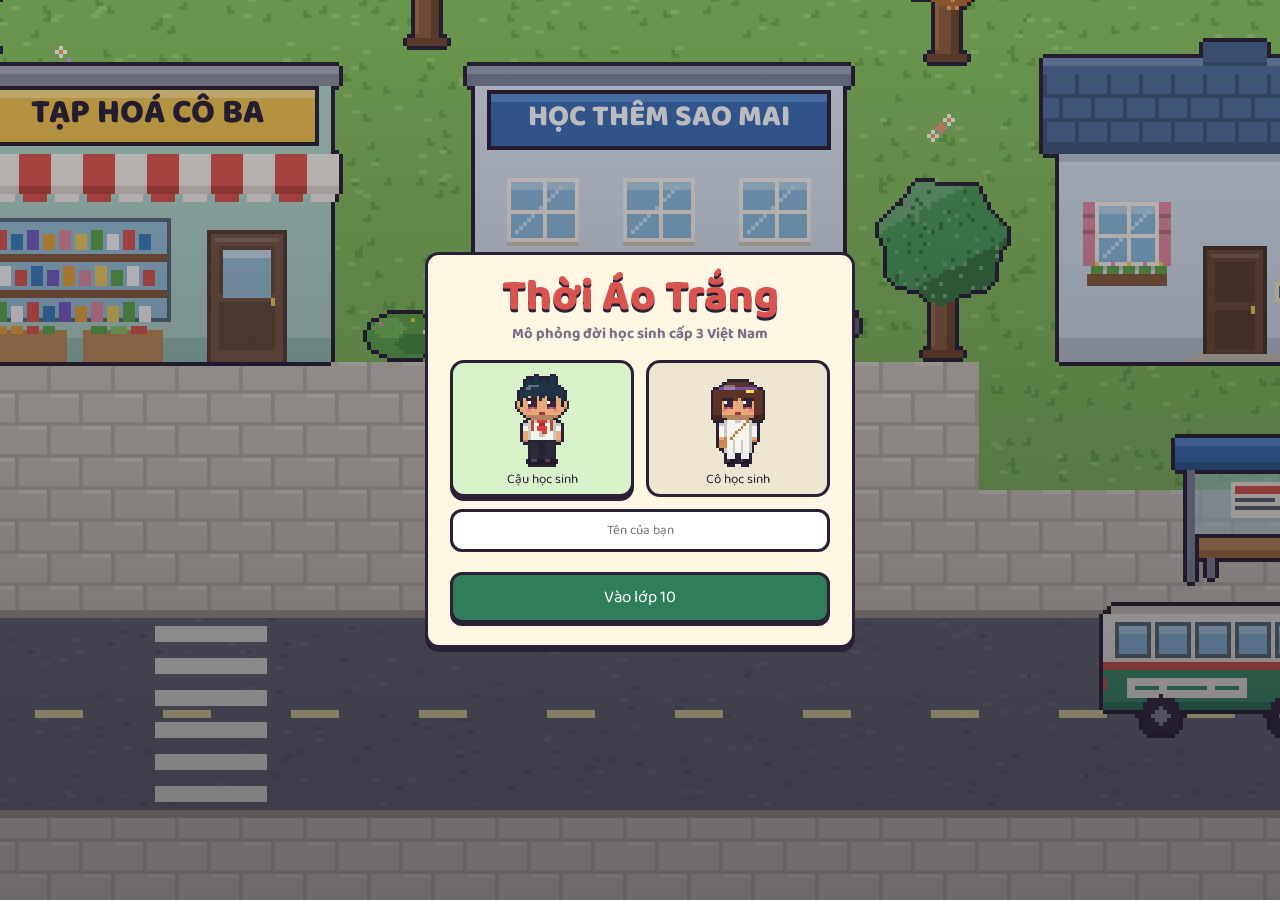
==== index.html @ e64ae2c6 "Vẽ lại toàn bộ nhân vật bằng code theo phong cách bản thảo (chibi) - Bỏ sprite cắt từ ảnh; nhân vật " ====
<!DOCTYPE html>
<html lang="vi">
<head>
<meta charset="utf-8">
<meta name="viewport" content="width=device-width, initial-scale=1, maximum-scale=1, user-scalable=no">
<title>Thời Áo Trắng — mô phỏng đời học sinh cấp 3</title>
<link rel="preconnect" href="https://fonts.googleapis.com">
<link href="https://fonts.googleapis.com/css2?family=Baloo+2:wght@500;600;700;800&display=swap" rel="stylesheet">
<style>
:root{--ink:#2a2136;--paper:#fff6e3;--paper2:#f3e6c8;--green:#2f7d5b;--orange:#f2a93b;--red:#d9534f;--blue:#3b6fb6;--dim:#7a7085}
*{box-sizing:border-box}
html,body{margin:0;height:100%;overflow:hidden;background:#1f1b2e;color:var(--ink);font-family:"Baloo 2","Nunito",system-ui,-apple-system,"Segoe UI",sans-serif;font-size:15px;line-height:1.3;-webkit-user-select:none;user-select:none;-webkit-tap-highlight-color:transparent}
#cv{position:fixed;inset:0;width:100%;height:100%;display:block;image-rendering:pixelated;image-rendering:crisp-edges;touch-action:none;cursor:default}
kbd{display:inline-block;min-width:1.5em;padding:0 .4em;margin:0 .15em;border:2px solid var(--ink);border-bottom-width:3px;border-radius:6px;background:#fff;font:700 .8em/1.45 inherit;text-align:center;font-family:inherit}
.card{background:var(--paper);border:3px solid var(--ink);border-radius:14px;box-shadow:0 4px 0 var(--ink)}
.dim{color:var(--dim)} small{font-weight:500;color:var(--dim)}

/* ---------- HUD ---------- */
#left,#menu,#hint{display:none}
#left{position:fixed;left:10px;top:10px;width:196px;flex-direction:column;gap:6px;pointer-events:none}
body.playing #left{display:flex}
#hud{padding:5px 9px 7px;border-radius:12px}
#hud .r1{display:flex;justify-content:space-between;align-items:baseline;gap:8px}
#h-date{font-weight:800;font-size:14px}
#h-time{font-weight:800;font-size:20px;line-height:1;font-variant-numeric:tabular-nums}
#h-year{font-size:11px;font-weight:600;color:var(--dim);line-height:1.1}
#h-phase{display:block;margin:4px 0 5px;padding:0 8px;border-radius:999px;background:var(--green);color:#fff;font-weight:700;font-size:12px;border:2px solid var(--ink);white-space:nowrap;overflow:hidden;text-overflow:ellipsis}
#h-phase.per{background:var(--blue)}
.bar{position:relative;height:16px;border:2px solid var(--ink);border-radius:999px;background:#e9dcc0;overflow:hidden}
.bar>div{height:100%;background:#5fb0e0;transition:width .3s}
.bar>div.low{background:var(--red)}
.bar>span{position:absolute;inset:0;text-align:center;font-size:11px;font-weight:800;line-height:12px}
.bar>label{position:absolute;left:8px;top:0;font-size:11px;font-weight:800;line-height:12px}
#hud .r2{display:flex;justify-content:space-between;margin-top:4px;font-weight:800;font-size:13px}
#hud .r2 small{display:block;font-size:10px;line-height:1}
#stambar{position:fixed;right:12px;bottom:12px;width:36px;height:178px;display:none;flex-direction:column;align-items:center;gap:3px;padding:4px 0 5px;pointer-events:auto;border-radius:10px;z-index:5}
body.playing #stambar{display:flex}
#stambar i{font-style:normal;font-weight:800;font-size:12px;color:#fff;background:var(--green);border:2px solid var(--ink);border-radius:6px;width:22px;text-align:center;line-height:15px}
#stambar .tube{flex:1;width:16px;border:2px solid var(--ink);border-radius:6px;background:#3a3046;display:flex;flex-direction:column-reverse;overflow:hidden}
#h-stam{width:100%;background:linear-gradient(90deg,#a6ec7d,#4fbf4a 60%,#3a9c3e);transition:height .3s}
#h-stam.mid{background:linear-gradient(90deg,#ffe68a,#f2c94c 60%,#d9a62e)}
#h-stam.low{background:linear-gradient(90deg,#ff9a8a,#e2574c 60%,#b8392f)}
#h-stamtx{font-size:10px;font-weight:800;line-height:1}
#todo{padding:4px 9px;font-size:12px;font-weight:600;border-radius:12px;pointer-events:auto;cursor:pointer;max-height:42vh;overflow-y:auto}
#todo .th{display:flex;align-items:center;gap:6px;font-size:12.5px}
#todo .th .n{background:var(--red);color:#fff;border-radius:999px;padding:0 6px;font-size:11px;line-height:16px}
#todo .th .ar{margin-left:auto}
#todo.open .th{margin-bottom:3px}
#todo:empty{display:none!important}
#todo div{display:flex;gap:7px;align-items:center;padding:1px 0}
#todo i{flex:none;width:12px;height:12px;border:2px solid var(--ink);border-radius:4px;background:#fff}
#todo .ok{color:var(--dim);text-decoration:line-through}
#todo .ok i{background:var(--green)}
#menu{position:fixed;right:12px;top:12px;display:none;gap:8px}
body.playing #menu{display:flex}
#menu button,.btn{font:700 14px/1.2 inherit;font-family:inherit;color:var(--ink);background:var(--paper);border:3px solid var(--ink);border-radius:12px;box-shadow:0 3px 0 var(--ink);padding:6px 12px;cursor:pointer;transition:transform .06s,box-shadow .06s}
#menu button:hover,.btn:hover:not(:disabled){background:#fff}
#menu button:active,.btn:active:not(:disabled){transform:translateY(3px);box-shadow:0 0 0 var(--ink)}
#menu button kbd{font-size:10px;margin-left:5px;border-width:1.5px;border-bottom-width:2px}
#hint{position:fixed;left:50%;bottom:72px;transform:translateX(-50%);padding:6px 14px;font-weight:700;font-size:15px;white-space:nowrap;max-width:94vw;overflow:hidden;text-overflow:ellipsis;display:none}
body.playing #hint.on{display:block}
#hint.far{background:#e9e2d2;color:var(--dim)}
#hint em{font-style:normal;font-size:12px;margin-right:8px;padding:0 7px;border:2px solid var(--dim);border-radius:999px}
#hint kbd{font-size:11px}
#hint span{margin-left:6px}
#toasts{position:fixed;left:50%;top:62px;transform:translateX(-50%);display:flex;flex-direction:column;align-items:center;gap:6px;pointer-events:none;z-index:60;width:min(92vw,560px)}
.toast{background:var(--paper);border:3px solid var(--ink);border-radius:999px;box-shadow:0 3px 0 var(--ink);padding:3px 16px;font-weight:700;font-size:14px;text-align:center;animation:pop .22s ease-out;transition:opacity .4s,transform .4s}
.toast.good{background:#d8f2c9}.toast.bad{background:#ffd6cf}.toast.info{background:#dbeafc}
.toast.out{opacity:0;transform:translateY(-8px)}
@keyframes pop{from{transform:translateY(-10px) scale(.9);opacity:0}to{transform:none;opacity:1}}
#banner{position:fixed;left:50%;bottom:118px;transform:translateX(-50%);padding:10px 18px 14px;min-width:260px;text-align:center;z-index:55;display:none}
#banner.on{display:block}
#b-label{font-weight:800;font-size:18px;margin-bottom:8px}
#banner .bar{height:12px}
#b-fill{background:var(--green);width:0}
#fade{position:fixed;inset:0;background:#15121f;opacity:0;pointer-events:none;z-index:50}

/* ---------- hộp thoại ---------- */
#modal-wrap{position:fixed;inset:0;display:none;align-items:center;justify-content:center;background:rgba(21,18,31,.5);z-index:70;padding:14px}
#modal-wrap.on{display:flex}
#modal{width:min(480px,100%);max-height:92vh;display:flex;flex-direction:column;animation:pop .16s ease-out}
#modal.wide{width:min(720px,100%)}
#m-head{display:flex;justify-content:space-between;align-items:center;gap:10px;padding:8px 10px 8px 16px;border-bottom:3px solid var(--ink);background:var(--paper2);border-radius:11px 11px 0 0}
#m-title{font-weight:800;font-size:18px}
#m-x{border:3px solid var(--ink);border-radius:9px;background:#fff;width:30px;height:30px;font:800 16px/1 inherit;cursor:pointer;color:var(--ink)}
#m-body{padding:12px 16px 16px;overflow:auto;-webkit-user-select:text;user-select:text}
#m-body p{margin:.3em 0 .6em}
#m-body h4{margin:.9em 0 .35em;font-size:14px;text-transform:uppercase;letter-spacing:.04em;color:var(--green)}
#m-body h4:first-child{margin-top:0}
.btns{display:flex;flex-wrap:wrap;gap:8px;margin-top:12px;justify-content:flex-end}
.btns.col{flex-direction:column;align-items:stretch}
.btns.col .btn{text-align:left}
.btns.grid{display:grid;grid-template-columns:repeat(3,1fr)}
.btn.primary{background:var(--green);color:#fff}.btn.primary:hover:not(:disabled){background:#3a916b}
.btn.ghost{background:#efe6d2}
.btn.danger{background:#ffd6cf}
.btn.sm{padding:3px 10px;font-size:13px;white-space:nowrap}
.btn:disabled{opacity:.5;cursor:default}
.btn kbd{font-size:10px;margin:0 8px 0 0;border-width:1.5px;border-bottom-width:2px;color:var(--ink)}
ul.res{list-style:none;margin:0;padding:0}
ul.res li{padding:5px 10px;margin:5px 0;border-radius:9px;background:#f4ead2;border-left:5px solid #c9b58a;font-weight:600}
ul.res li.good{background:#dff3d2;border-color:#5fae4a}
ul.res li.bad{background:#ffe0da;border-color:var(--red)}
ul.res li.warn{background:#ffefc7;border-color:var(--orange)}
ul.res li.dim{background:none;border:none;padding:0 10px;font-size:13px}
ul.res li.scoreline{display:flex;justify-content:space-between;align-items:center;background:#fff;border:3px solid var(--ink);border-left-width:3px;font-size:16px}
.score{font-size:30px;font-weight:800;color:var(--red);line-height:1}
.warnbox,.okbox{padding:5px 10px;border-radius:9px;font-weight:700;font-size:14px}
.warnbox{background:#ffefc7;border:2px solid var(--orange)}
.okbox{background:#dff3d2;border:2px solid #5fae4a}
.chip{display:inline-block;min-width:38px;padding:0 6px;border-radius:7px;color:#fff;font-weight:800;font-size:12px;text-align:center;border:2px solid var(--ink);margin-right:6px}
.chips{display:flex;flex-wrap:wrap;gap:6px}
.it{font:700 13px/1.2 inherit;font-family:inherit;color:var(--dim);background:#efe6d2;border:2px dashed #b9ab8f;border-radius:9px;padding:4px 9px}
button.it{cursor:pointer}
.it.on{color:var(--ink);background:#d8f2c9;border:2px solid var(--ink);box-shadow:0 2px 0 var(--ink)}
.pack{display:grid;grid-template-columns:minmax(150px,1fr) 2fr;gap:16px}
.bgrid{display:grid;grid-template-columns:1fr 1fr;gap:6px}
ol.ttl{margin:0;padding:0;list-style:none;counter-reset:p}
ol.ttl li{counter-increment:p;padding:2px 0;font-weight:600;font-size:14px;display:flex;align-items:center}
ol.ttl li::before{content:counter(p);width:18px;font-weight:800;color:var(--dim)}
ol.ttl li.pm{margin-top:7px;padding-top:7px;border-top:2px dashed #c9b58a}
.rows{display:flex;flex-direction:column;gap:6px}
.rowi{display:flex;justify-content:space-between;align-items:center;gap:10px;padding:5px 10px;background:#f4ead2;border-radius:9px}
.tlist{display:flex;flex-direction:column;gap:7px;margin-top:8px}
.trow{display:grid;grid-template-columns:1.2fr .8fr .8fr 1.6fr;align-items:center;gap:8px;text-align:left;font:600 14px/1.2 inherit;font-family:inherit;color:var(--ink);background:#fff;border:3px solid var(--ink);border-radius:11px;box-shadow:0 3px 0 var(--ink);padding:7px 12px;cursor:pointer}
.trow:hover:not(:disabled){background:#eaf6e2}
.trow:disabled{opacity:.5;cursor:default;box-shadow:none}
.trow b{font-size:15px}
table.tb,table.tt{width:100%;border-collapse:collapse;font-size:14px}
table.tb th,table.tb td{padding:3px 6px;border-bottom:2px solid #e3d5b4;text-align:center}
table.tb th{font-size:12px;color:var(--dim)}
table.tb td:first-child,table.tb th:first-child{text-align:left}
table.tt th{font-size:13px;padding:3px}
table.tt td{padding:2px 3px;text-align:center}
table.tt .chip{margin:0;min-width:46px}
table.tt .pn{text-align:left;font-weight:800;font-size:12px;white-space:nowrap}
table.tt .pn small{margin-left:5px}
table.tt .now{background:#dff3d2}
table.tt th.now{border-radius:8px 8px 0 0}
table.tt td.cur{outline:3px solid var(--orange);outline-offset:-3px;border-radius:8px}
table.tt tr.gap td{font-size:11px;color:var(--dim);padding:3px;border-top:2px dashed #c9b58a;border-bottom:2px dashed #c9b58a}
.tests{display:grid;grid-template-columns:repeat(auto-fill,minmax(250px,1fr));gap:5px}
.tests div{display:flex;align-items:center;gap:4px;padding:3px 8px;background:#f4ead2;border-radius:8px;font-size:13px}
.tests div.due{background:#ffe0da}
.tests span:last-child{margin-left:auto;color:var(--dim)}
.sum{display:flex;flex-wrap:wrap;gap:8px 18px;align-items:center;margin:9px 0;padding:6px 12px;background:#fff;border:3px solid var(--ink);border-radius:11px;font-weight:600}
.sum b{font-size:18px}
.tag{display:inline-block;padding:0 9px;border-radius:999px;background:var(--orange);border:2px solid var(--ink);font-size:14px!important}
.big{font-size:17px}
.sgrid{display:grid;grid-template-columns:repeat(auto-fill,minmax(150px,1fr));gap:8px}
.sgrid.two{grid-template-columns:1fr 1fr;margin-bottom:8px}
.st{padding:6px 10px;background:#f4ead2;border-radius:10px}
.st.big .lv{font-size:22px}
.sth{display:flex;justify-content:space-between;align-items:baseline}
.lv{font-weight:800;color:var(--green)}
.pb{height:8px;border-radius:99px;background:#dccfae;overflow:hidden;margin:3px 0 2px}
.pb div{height:100%;background:var(--green)}
.mg{display:flex;gap:16px;align-items:flex-start}
.mg canvas{flex:none;width:150px;height:284px;background:#fff;border:3px solid var(--ink);border-radius:10px;touch-action:none;cursor:pointer}
.mg-side{flex:1;min-width:0}
.stars{color:#e08a1e;letter-spacing:1px;font-size:1.1em}
.hearts{color:var(--red);letter-spacing:1px}.hearts i{font-style:normal;color:#d8caa8}
.tabs{display:flex;gap:6px;margin-bottom:10px}
.tab{font:700 14px/1.2 inherit;font-family:inherit;color:var(--ink);padding:4px 14px;border:3px solid var(--ink);border-radius:999px;background:#efe6d2;cursor:pointer}
.tab.on{background:var(--green);color:#fff}
input[type=range]{width:100%;accent-color:var(--green)}
textarea{width:100%;height:56px;margin-top:10px;border:3px solid var(--ink);border-radius:10px;padding:6px;font:12px/1.3 ui-monospace,monospace;resize:vertical;background:#fff}

.dot{display:none;min-width:18px;height:18px;margin-left:6px;padding:0 5px;border-radius:999px;background:var(--red);color:#fff;border:2px solid var(--ink);font:800 11px/14px inherit;font-family:inherit;font-style:normal;text-align:center;vertical-align:middle}
.dot.on{display:inline-block}
body.cut #left,body.cut #menu,body.cut #hint{opacity:0;pointer-events:none}

/* ---------- nút menu trên HUD + menu chung dạng tab icon ---------- */
#menu button{position:relative;padding:5px 7px;line-height:0}
#menu button img{width:30px;height:30px;image-rendering:pixelated}
#menu .dot{position:absolute;right:-6px;top:-6px;margin:0}
.mtabs{display:flex;gap:6px;margin:-2px 0 12px;padding-bottom:10px;border-bottom:3px solid #e3d5b4;flex-wrap:wrap}
.mtab{width:48px;height:48px;padding:0;border:3px solid var(--ink);border-radius:12px;background:#efe6d2;box-shadow:0 3px 0 var(--ink);cursor:pointer}
.mtab:hover{background:#fff}
.mtab.on{background:#d8f2c9;transform:translateY(2px);box-shadow:0 1px 0 var(--ink)}
.mtab img{width:36px;height:36px;image-rendering:pixelated;display:block;margin:3px auto}
.fgrid{display:grid;grid-template-columns:repeat(auto-fill,minmax(300px,1fr));gap:7px}
.frow{display:flex;align-items:center;gap:10px;padding:5px 10px;background:#f4ead2;border-radius:10px}
.frow img{flex:none;width:36px;height:38px;image-rendering:pixelated;background:#cfe6f2;border:2px solid var(--ink);border-radius:7px}
.frow div{flex:1;min-width:0}
.frow b{display:block;line-height:1.15}
.frow small{display:block;font-size:12px;white-space:nowrap;overflow:hidden;text-overflow:ellipsis}
table.keys td{text-align:left!important;padding:5px 8px}
table.keys td:first-child{width:46%;white-space:nowrap}
.cd.pick{cursor:pointer}.cd.pick:hover{background:#d8f2c9;border-color:var(--green)}
#banner{cursor:pointer}

/* ---------- thanh đồ (góc dưới, kiểu Stardew) ---------- */
#hotbar{position:fixed;left:0;right:0;bottom:10px;margin:0 auto;width:fit-content;display:none;gap:4px;padding:5px 6px;background:#c58c56;border:3px solid var(--ink);border-radius:12px;box-shadow:0 4px 0 var(--ink),inset 0 2px 0 #dba56e;z-index:30;max-width:96vw;flex-wrap:wrap;justify-content:center}
body.playing #hotbar{display:flex}
#hotbar:empty{display:none!important}
body.cut #hotbar{opacity:0;pointer-events:none}
.slot{position:relative;flex:none;width:42px;height:42px;padding:0;background:#f3e6c8;border:2px solid var(--ink);border-radius:7px;box-shadow:inset 0 -3px 0 #e0cfa6;cursor:pointer;font-family:inherit;color:var(--ink)}
.slot:hover{background:#fff6e3}
.slot img{display:block;width:36px;height:36px;margin:1px auto 0;image-rendering:pixelated}
.slot b{position:absolute;right:2px;bottom:0;font-size:12px;font-weight:800;line-height:1;text-shadow:-1px 0 #fff,1px 0 #fff,0 -1px #fff,0 1px #fff}
.slot i{position:absolute;left:0;right:0;bottom:0;font:800 9px/1 inherit;font-family:inherit;font-style:normal;text-align:center;text-shadow:-1px 0 #fff,1px 0 #fff,0 -1px #fff,0 1px #fff}
.slot.txt{width:auto;padding:0 10px;font-weight:800;font-size:13px;background:#d8f2c9}
.slot.txt kbd{font-size:10px}

/* ---------- hội thoại với nhân vật: nằm dưới màn hình, có chân dung ---------- */
#m-av{display:none}
#modal-wrap.talk{align-items:flex-end;background:rgba(21,18,31,.2);padding-bottom:12px}
#modal-wrap.talk #modal{width:min(860px,100%);max-height:62vh;display:grid;grid-template-columns:auto 1fr;grid-template-rows:auto 1fr}
#modal-wrap.talk #m-av{display:flex;grid-row:1/3;align-items:flex-start;justify-content:center;padding:12px;border-right:3px solid var(--ink);background:var(--paper2);border-radius:11px 0 0 11px}
#m-face{display:block;width:108px;height:114px;image-rendering:pixelated;background:#cfe6f2;border:3px solid var(--ink);border-radius:10px}
#modal-wrap.talk #m-head{border-radius:0 11px 0 0}
#modal-wrap.talk #m-body{min-height:0}

/* ---------- lịch ---------- */
.calhead{display:flex;align-items:center;gap:8px;margin-bottom:8px}
.calhead b{font-size:17px;min-width:170px;text-align:center}
.calhead span{margin-left:auto;font-weight:600}
.cal{display:grid;grid-template-columns:repeat(7,1fr);gap:4px}
.cd{min-height:90px;padding:4px 5px;background:#fff;border:2px solid #d8caa8;border-radius:8px;display:flex;flex-direction:column;gap:3px;overflow:visible;position:relative}
.cd.sel{border-color:var(--blue);box-shadow:0 0 0 2px var(--blue)}
.cd.h{min-height:0;background:var(--paper2);border-color:var(--ink);font-weight:800;font-size:12px;text-align:center;display:block}
.cd.x{background:none;border-color:transparent}
.cd.we{background:#f3ead4}
.cd.h.we{color:var(--red)}
.cd.past{opacity:.55}
.cd.today{border-color:var(--red);box-shadow:0 0 0 2px var(--red);opacity:1}
.cd>b{font-size:15px;line-height:1}
.ev{display:block;padding:0 4px;border-radius:5px;font-size:10.5px;font-weight:700;line-height:1.35;white-space:nowrap;overflow:hidden;text-overflow:ellipsis;color:#fff;background:var(--dim)}
.ev.ts{background:var(--c)}.ev.ts.done{opacity:.45;text-decoration:line-through}
.ev.bd{background:#e06a9a}.ev.hol{background:var(--red)}.ev.fes{background:var(--orange);color:var(--ink)}.ev.mt{background:var(--green)}.ev.sem{background:var(--blue)}
.callegend{display:flex;flex-wrap:wrap;gap:6px;margin:8px 0 2px}
.callegend .ev{display:inline-block}
.cd .evs{display:flex;flex-wrap:wrap;gap:2px}
.evi{display:inline-flex;align-items:center;justify-content:center;width:28px;height:28px;border-radius:6px;border:2px solid var(--dim);background:#fff;cursor:help;flex:none;position:relative;outline:none}
.evi img{width:22px;height:22px;image-rendering:pixelated}
.evi.av{border-radius:50%;overflow:visible}.evi.av img{width:24px;height:24px;border-radius:50%}
/* tooltip: tên sự kiện hiện ngay khi di chuột / chạm (focus) */
.evi::after{content:attr(data-t);position:absolute;bottom:calc(100% + 5px);left:50%;transform:translateX(-50%);background:var(--ink);color:#fff6e3;font:700 12px/1.3 inherit;font-family:inherit;padding:4px 8px;border-radius:6px;white-space:nowrap;z-index:20;pointer-events:none;opacity:0;transition:opacity .08s}
.evi:hover::after,.evi:focus::after{opacity:1}
.cal>.cd:nth-child(7n+1) .evi::after{left:0;transform:none}.cal>.cd:nth-child(7n) .evi::after{left:auto;right:0;transform:none}
#modal:has(.cal){width:min(1060px,100%)}
.calday{margin:10px 0 4px;padding:8px 12px;background:#fff;border:2px solid var(--blue);border-radius:10px}
.calday ul{list-style:none;margin:6px 0 0;padding:0;display:flex;flex-direction:column;gap:5px}
.calday li{display:flex;align-items:center;gap:8px;font-weight:700}
.evi.ts{border-color:var(--c);background:var(--c)}.evi.ts.done{opacity:.45}
.evi.bd{border-color:#e06a9a;background:#fde3ee}.evi.hol{border-color:var(--red);background:#fde3e0}.evi.fes{border-color:var(--orange);background:#fff1d6}.evi.mt{border-color:var(--green);background:#e3f4da}.evi.sem{border-color:var(--blue);background:#e2eefa}
.callegend span{display:inline-flex;align-items:center;gap:4px;font-size:12px;font-weight:700}

/* ---------- điện thoại ---------- */
.crow{display:grid;grid-template-columns:auto auto 1fr;align-items:center;gap:2px 10px;text-align:left;font:600 14px/1.25 inherit;font-family:inherit;color:var(--ink);background:#fff;border:3px solid var(--ink);border-radius:11px;box-shadow:0 3px 0 var(--ink);padding:6px 12px;cursor:pointer}
.crow:hover{background:#eaf6e2}
.crow b{font-size:15px}
.crow .dot{justify-self:start;margin:0}
.crow small{grid-column:1/-1;white-space:nowrap;overflow:hidden;text-overflow:ellipsis}
.chead{display:flex;align-items:center;gap:10px;margin-bottom:8px}
.chead b{font-size:16px}
.chat{display:flex;flex-direction:column;gap:5px;padding:8px;background:#e9dcc0;border:3px solid var(--ink);border-radius:11px;min-height:120px}
.msg{display:flex}
.msg span{max-width:82%;padding:4px 10px;border-radius:12px 12px 12px 3px;background:#fff;border:2px solid var(--ink);font-weight:600;font-size:14px}
.msg.me{justify-content:flex-end}
.msg.me span{background:#d8f2c9;border-radius:12px 12px 3px 12px}
.crow.grp{grid-template-columns:auto 1fr auto auto;background:#fff6e3}
.crow.grp:hover{background:#ffeccc}
.crow.grp .gfaces{grid-row:span 2;display:flex}
.crow.grp .gfaces img{width:26px;height:26px;image-rendering:pixelated;border:2px solid var(--ink);border-radius:50%;background:#bfe3f2;margin-left:-8px}
.crow.grp .gfaces img:first-child{margin-left:0}
.crow.grp small{grid-column:2/-1}
.gtag{font-style:normal;font-size:12px;background:#ffd23a;border:2px solid var(--ink);border-radius:8px;padding:0 6px}
.gchat{max-height:52vh;overflow-y:auto}
.gmsg{display:flex;gap:6px;align-items:flex-start}
.gmsg img{width:28px;height:28px;flex:none;image-rendering:pixelated;border:2px solid var(--ink);border-radius:50%;background:#bfe3f2}
.gmsg>div{max-width:84%;padding:3px 10px 5px;border-radius:12px 12px 12px 3px;background:#fff;border:2px solid var(--ink);font-weight:600;font-size:14px}
.gmsg>div>b{display:block;font-size:12px;color:#8a5a3a}
.greq{margin-top:5px;padding:5px 7px;background:#fff6e3;border:2px dashed #c9962a;border-radius:8px;display:flex;flex-direction:column;gap:4px;align-items:flex-start}
.greq small{font-weight:600;color:#5f656f}
.gst{font-style:normal;font-size:12px;color:#5f656f}
.gst.mine{color:#3f8f3a}.gst.done{color:#3f8f3a}

/* ---------- thẻ cầu thủ ---------- */
.pcards{display:flex;flex-wrap:wrap;gap:8px;justify-content:center;margin:6px 0 10px}
.pcard{position:relative;width:104px;padding:5px 5px 6px;text-align:center;background:linear-gradient(#fff,#fff6e3);border:3px solid var(--ink);border-radius:10px;box-shadow:0 3px 0 var(--ink),inset 0 0 0 3px var(--rc)}
.pcard img{display:block;width:54px;height:72px;margin:2px auto 0;image-rendering:pixelated}
.pcard .pc-n{font-weight:800;font-size:11.5px;line-height:1.15;min-height:27px;display:flex;align-items:center;justify-content:center}
.pcard .pc-r{font-size:11px;font-weight:700;color:var(--rc);filter:brightness(.8)}
.pcard .pc-s{display:grid;grid-template-columns:repeat(3,1fr);gap:2px;margin-top:3px;font-size:10px;font-weight:600}
.pcard .pc-s span{flex:1;background:#efe6d2;border-radius:5px}
.pcard .pc-s b{font-size:12px}
.pcard .pc-t{position:absolute;top:-7px;right:-7px;padding:0 6px;border-radius:999px;background:var(--orange);border:2px solid var(--ink);font:800 10.5px/15px inherit;font-family:inherit;font-style:normal}
.pcard .pc-q{height:74px;font-size:48px;font-weight:800;line-height:74px;color:var(--rc)}
.pcard.back{background:repeating-linear-gradient(45deg,#f3e6c8,#f3e6c8 6px,#fff6e3 6px,#fff6e3 12px)}
.pcard.none{background:#e9e2d2;box-shadow:inset 0 0 0 3px #d5cab0;border-color:#b9ab8f;color:var(--dim)}
.pcard.none .pc-q,.pcard.none .pc-r{color:#b9ab8f;filter:none}

/* ---------- màn hình mở đầu ---------- */
#title{position:fixed;inset:0;display:flex;align-items:center;justify-content:center;background:linear-gradient(rgba(21,18,31,.25),rgba(21,18,31,.55));z-index:40;padding:14px}
#title.off{display:none}
#title .box{width:min(430px,100%);padding:20px 22px 22px;text-align:center}
#title h1{margin:0;font-size:44px;line-height:1;font-weight:800;color:var(--red);-webkit-text-stroke:0;text-shadow:0 3px 0 var(--ink)}
#title .sub{margin:6px 0 16px;font-weight:700;color:var(--dim)}
#title .gs{display:flex;gap:12px;justify-content:center;margin-bottom:12px}
#title .g{flex:1;padding:8px 6px 4px;border:3px solid var(--ink);border-radius:14px;background:#efe6d2;cursor:pointer;font:700 15px/1.2 inherit;font-family:inherit;color:var(--ink)}
#title .g.on{background:#d8f2c9;box-shadow:0 4px 0 var(--ink)}
#title .g canvas{display:block;margin:0 auto 2px;width:78px;height:96px;image-rendering:pixelated}
#t-name{width:100%;padding:8px 12px;border:3px solid var(--ink);border-radius:12px;font:700 16px/1.2 inherit;font-family:inherit;text-align:center;background:#fff;color:var(--ink);margin-bottom:12px}
#title .btn{width:100%;font-size:17px;padding:9px;margin-top:8px}

@media (max-width:720px){
  .slot{width:34px;height:34px}.slot img{width:28px;height:28px}#hint{bottom:60px}
  #m-face{width:72px;height:76px}#modal-wrap.talk #m-av{padding:8px}
  .cd{min-height:58px}.ev{font-size:9px}.evi{width:22px;height:22px}.evi img{width:17px;height:17px}
  html,body{font-size:13px}
  #left{width:190px;left:8px;top:8px;gap:6px}#hud{padding:6px 9px 8px}#h-time{font-size:19px}#h-date{font-size:13px}
  #todo{font-size:11px}
  #menu{right:8px;top:8px;gap:5px;flex-wrap:wrap;justify-content:flex-end;max-width:46vw}#menu button{padding:4px 8px;font-size:12px}#menu kbd{display:none}
  .pack{grid-template-columns:1fr}.btns.grid{grid-template-columns:repeat(2,1fr)}
  #title h1{font-size:34px}
}
@media (max-height:480px){#left{width:196px;left:8px;top:8px}#hud{padding:5px 9px 7px}#h-time{font-size:19px}#h-date{font-size:13px}#h-phase{font-size:11px;margin:3px 0 5px}#menu{right:8px;top:8px;gap:5px}#menu button{padding:4px 8px;font-size:12px}#menu kbd{display:none}#todo{display:none!important}#title .g canvas{width:54px;height:72px}#title .box{padding:12px 18px}#title h1{font-size:30px}}

/* ---------- mini-game (khung chung) ---------- */
.gm{display:flex;gap:16px;align-items:flex-start}
.gm canvas{flex:none;background:#fff;border:3px solid var(--ink);border-radius:10px;touch-action:none;cursor:pointer;image-rendering:auto}
.gm-side{flex:1;min-width:0}
.gm-side kbd{margin:0 1px}
@media (max-width:720px){.gm{flex-direction:column;align-items:center}.gm canvas{max-width:100%;height:auto!important}}
/* ---------- cửa hàng dạng icon ---------- */
.tiles{display:grid;grid-template-columns:repeat(auto-fill,minmax(72px,1fr));gap:8px;margin:8px 0}
.tile{display:flex;flex-direction:column;align-items:center;gap:3px;padding:8px 4px 6px;background:#f4ead2;border:3px solid transparent;border-radius:12px;cursor:pointer;font:inherit;color:var(--ink)}
.tile img{width:44px;height:44px;image-rendering:pixelated}
.tile small{font-size:11px;font-weight:800;white-space:nowrap}
.tile:hover{background:#ffe9b8}
.tile.on{border-color:var(--ink);background:#ffe066}
.tile.own{opacity:.55}
.tinfo{display:flex;align-items:center;gap:10px;min-height:54px;padding:8px 10px;background:#fff6e3;border:2px dashed #c9b58a;border-radius:10px}
.tinfo img{width:36px;height:36px;image-rendering:pixelated;flex:none}
.tinfo span{flex:1;min-width:0;display:flex;flex-direction:column}
.tinfo small{color:#6b6170;font-size:12px}
#hint.btnlike{cursor:pointer}
.tinfo span.gains{display:flex;flex-direction:row;flex-wrap:wrap;gap:4px;margin-top:4px;flex:none}
.gains i{font-style:normal;font-size:12px;font-weight:800;padding:1px 8px;border-radius:999px;background:#e9e2d2;color:#5b5163}
.gains i.up{background:#d8f2c9;color:#2f7d5b}
/* ---------- tivi ---------- */
.tv{background:#2a2136;border-radius:16px;padding:10px;box-shadow:inset 0 0 0 3px #4a3f6b}
.tv-scr{background:linear-gradient(#24406b,#16243f);border-radius:8px;color:#fff6e3;overflow:hidden}
.tv-scr.luck{background:linear-gradient(#5a2d6b,#22163d)}
.tv-top{display:flex;justify-content:space-between;align-items:center;gap:8px;padding:5px 12px;background:#d9534f;font-size:13px;letter-spacing:.5px}
.tv-scr.luck .tv-top{background:#f2a93b;color:#2a2136}
.tv-top span{font-size:12px;font-weight:700;opacity:.9}
.tv-body{display:flex;gap:12px;padding:10px 12px;align-items:flex-start}
.tv-body img{width:60px;height:60px;image-rendering:pixelated;background:#fff6e3;border-radius:8px;flex:none}
.tv-body p{margin:0 0 7px;font-size:14px;line-height:1.4}
.tv-body .tag{font-style:normal;display:inline-block;font-size:10px;font-weight:800;padding:0 6px;margin-right:6px;border-radius:4px;background:#ffe066;color:#2a2136;vertical-align:1px}
.lk-stars{font-size:28px;color:#ffe066;letter-spacing:3px;line-height:1}
.lk-stars i{font-style:normal;color:#6a5a86}
.lk-name{font-size:15px}
.tv-dim{opacity:.75;font-size:13px!important}
.tv-tick{background:#15121f;color:#ffe066;font-size:12px;padding:4px 10px}
@media (max-width:720px){.tv-body img{width:44px;height:44px}}
/* ---------- bản đồ thành phố ---------- */
.cmap img{display:block;width:100%;height:auto;border:3px solid var(--ink);border-radius:10px;background:#7fb36a}
.cmap-info{margin-top:8px}
.cmap-info p{margin:0 0 5px}
/* ---------- xin xăm ---------- */
.que-poem{font-style:italic;background:#fff3c8;border-left:4px solid #e8b83a;padding:6px 10px;border-radius:6px}
/* ---------- lưu bút ---------- */
.memo-grid{display:grid;grid-template-columns:repeat(auto-fill,minmax(150px,1fr));gap:8px}
.memo-item{display:flex;flex-direction:column;align-items:center;text-align:center;gap:3px;padding:10px 8px;background:#fff6e3;border:3px solid #e8b83a;border-radius:12px}
.memo-item img,.memo-row img{width:40px;height:40px;image-rendering:pixelated}
.memo-item small{font-size:12px;color:#6b6170}
.memo-item.pic{grid-column:span 2}.memo-item img.photo{width:100%;max-width:288px;height:auto;aspect-ratio:8/5;image-rendering:auto;border:4px solid #fffdf6;outline:2px solid #c9b58a;box-shadow:0 3px 6px rgba(0,0,0,.18);transform:rotate(-1.5deg);margin:4px 0 6px}
.memo-item.badge{border-color:#7a5fc9;background:#f6f1ff}.memo-item.badge img{width:48px;height:48px}
.memo-item.lock,.memo-row.lock,.memo-note.lock{border-color:#d9d0bd;background:#efe9dc}
.memo-item.lock img,.memo-row.lock img{filter:grayscale(1) brightness(.45);opacity:.6}
.memo-row{display:flex;align-items:center;gap:10px;padding:6px 10px;background:#fff6e3;border:2px solid #e8b83a;border-radius:10px}
.memo-row span{flex:1;display:flex;flex-direction:column}.memo-row small{color:#6b6170}
.memo-row i{font-style:normal;font-size:11px;color:#8a7f6a;text-align:right}
.memo-note{display:flex;gap:10px;padding:8px 10px;background:#fffdf6;border:2px dashed #c9b58a;border-radius:10px}
.memo-note img{width:44px;height:44px;image-rendering:pixelated;flex:none;border-radius:8px;background:#f4ead2}
.memo-note p{margin:3px 0 0;font-family:"Comic Sans MS","Baloo 2",cursive;font-size:14px}
.bc-board{margin:6px 0 8px;padding-left:22px}.bc-board li{padding:2px 0}.bc-board li.me{color:#2f7d5b;font-weight:800}
.slot.held{background:#ffe066;outline:3px solid #e2574c;transform:translateY(-4px)}
/* ---------- đấu thẻ chiến thuật ---------- */
.cts{display:grid;grid-template-columns:repeat(auto-fill,minmax(92px,1fr));gap:6px;margin:6px 0}
.cts.sm{grid-template-columns:repeat(5,minmax(70px,1fr))}
.ct{position:relative;display:flex;flex-direction:column;align-items:center;padding:14px 3px 4px;background:linear-gradient(#fff,#fff6e3);border:3px solid var(--rc);border-radius:9px;font:inherit;color:var(--ink);cursor:default;text-align:center}
button.ct{cursor:pointer}button.ct:hover{background:#fffbe8}
.ct.on{outline:3px solid var(--ink);background:#ffe066;transform:translateY(-2px)}
.ct.dim{opacity:.45}
.ct img{width:30px;height:40px;image-rendering:pixelated}
.ct b{font-size:12px;line-height:1.1}.ct small{font-size:10px;color:#6b6170;line-height:1.1;min-height:11px}
.ct-pos{position:absolute;left:3px;top:2px;font-style:normal;font-size:10px;font-weight:800;padding:0 4px;border-radius:4px;color:#fff;background:#5f656f}
.ct-pos.p-tm{background:#2a2136}.ct-pos.p-hv{background:#3b82c4}.ct-pos.p-tv{background:#2e9e86}.ct-pos.p-td{background:#d9534f}
.ct-sal{position:absolute;right:3px;top:2px;font-style:normal;font-size:10px;font-weight:800}
.ct-s{display:grid;grid-template-columns:repeat(3,auto);gap:1px 4px;justify-content:center;font-size:10px;margin-top:2px}.ct-s span{padding:0 2px;border-radius:3px;white-space:nowrap}.ct-s .hl{background:#ffe066}.ct-s i{font-style:normal;color:#2f7d5b}
.ct-tags{display:flex;gap:4px;align-items:center;margin-top:3px;min-height:14px}
.bdg,.ct .bdg{width:12px;height:14px;image-rendering:pixelated;display:inline-block;vertical-align:middle;margin:0}.bdg.flag,.ct .bdg.flag{width:16px;height:11px}
.bdg.in{width:10px;height:12px;margin:-2px 0 0}.bdg.in.flag{width:14px;height:10px}
.pcard .pc-b{position:absolute;top:5px;left:5px;display:flex;flex-direction:column;gap:3px;align-items:center}
.pcard .pc-b .bdg{width:18px;height:21px;margin:0}.pcard .pc-b .bdg.flag{width:19px;height:13px}
.cm-head{display:flex;align-items:center;gap:8px;padding:6px 8px;background:#2a2136;color:#fff6e3;border-radius:10px;margin-bottom:8px}
.cm-head img{width:34px;height:34px;image-rendering:pixelated;background:#fff6e3;border-radius:6px}
.cm-head b{font-size:16px}.cm-head span{flex:1;text-align:center;font-size:12px;opacity:.85}
.cm-big{font-size:16px;text-align:center;margin:6px 0}
.cm-tot{font-size:18px;color:#d9534f}
.cm-row{margin:6px 0;padding:6px;background:#f4ead2;border-radius:8px}.cm-row small{color:#6b6170}
.rps .btn{font-size:15px;min-width:86px}.emo{font-size:26px;display:inline-block;margin-right:4px;vertical-align:middle}
b.bad{color:#d9534f}

/* chọn người bằng avatar + tên */
.btns.avas{display:flex;flex-wrap:wrap;justify-content:center;gap:8px}
.btns.avas .btn{display:flex;flex-direction:column;align-items:center;gap:3px;width:96px;padding:8px 6px 6px}
.btns.avas .btn img{width:52px;height:55px;image-rendering:pixelated;background:#cfe6f2;border:2px solid var(--ink);border-radius:8px}
.btns.avas .btn b{font-size:14px;line-height:1.1}
.btns.avas .btn:last-child{flex-basis:100%;width:auto;flex-direction:row;justify-content:center;background:transparent;box-shadow:none;border-style:dashed}

.tt-lantern{text-align:center}.tt-lantern img{width:72px;height:72px;image-rendering:pixelated}

.btns.stats6{display:grid;grid-template-columns:repeat(3,1fr);gap:6px}.btn.used{text-decoration:line-through;opacity:.45}
#h-money small.wage{font-size:10px;color:#2f7d5b;font-weight:700}

/* việc thầy cô nhờ: bảng thông báo + danh sách nhiệm vụ */
.tasks{display:flex;flex-direction:column;gap:8px;margin:6px 0}
.task{display:flex;gap:10px;align-items:flex-start;padding:8px 10px;background:#fffdf6;border:2px solid #c9b58a;border-radius:10px}
.task.active{border-color:#e8b83a;background:#fff8e0}.task.late{border-color:#d9534f;background:#fdeeee}
.task img{width:44px;height:46px;image-rendering:pixelated;flex:none;background:#cfe6f2;border:2px solid var(--ink);border-radius:8px}
.task .tbody{flex:1;min-width:0}.task .tbody>b{display:block;font-size:15px}.task .tbody>small{display:block;color:#6b6170;margin:2px 0 4px}
.task dl{display:grid;grid-template-columns:auto 1fr;gap:1px 8px;margin:0;font-size:12.5px}.task dt{font-weight:800;color:#8a7f6a}.task dd{margin:0}
.task dd .ok{color:#2f7d5b}.task dd .cur{font-weight:800;color:#c9862f}.task dd.bad{color:#d9534f;font-weight:700}
.task .btn{flex:none;align-self:center}

/* icon chỉ số thẻ cầu thủ */
.sic,.ct .sic,.pcard .sic,.cm-head .sic{display:inline-block;width:11px;height:11px;image-rendering:pixelated;vertical-align:-1px;margin:0 2px 0 0;border:0;background:none}
.sic.big,.ct .sic.big,.cm-head .sic.big{width:18px;height:18px;vertical-align:-4px}
.ct-s span{display:inline-flex;align-items:center}.pcard .pc-s span{display:inline-flex;align-items:center;justify-content:center;gap:1px}
.stat-legend{display:grid;grid-template-columns:repeat(3,1fr);gap:6px 10px;margin:6px 0 8px;font-weight:700}.stat-legend span{display:flex;align-items:center;gap:4px}
.btns.stats6 .btn{display:flex;align-items:center;justify-content:center;gap:6px}
.chip.off{background:#d9d0bd;color:#6b6170}

/* ---------- bảng tính tiền sau khi ngủ ---------- */
.bill{width:100%;border-collapse:collapse;font-size:14px;margin-top:4px}
.bill td,.bill th{padding:3px 8px;text-align:left}
.bill td:last-child{text-align:right;font-weight:700;white-space:nowrap}
.bill tr.in td:last-child{color:#3f8f3a}
.bill tr.tot td{border-top:2px dashed #c9b98f;font-weight:700}
.bill tr.net td{font-size:15px;color:#3f8f3a}
.bill tr.bal td{border-top:2px solid var(--ink);color:#5f656f;font-size:13px}

/* ---------- Hội khoẻ Phù Đổng: bảng tỉ số khi đang thi + bảng xếp hạng ---------- */
#arena{position:fixed;left:0;right:0;margin:0 auto;top:calc(8.5vh + 8px);z-index:30;display:none;flex-direction:column;align-items:center;gap:8px;pointer-events:none;width:min(440px,92vw)}
#arena.on{display:flex}
#arena .ah{background:rgba(255,246,227,.94);border:3px solid var(--ink);border-radius:12px;box-shadow:0 3px 0 var(--ink);padding:4px 12px;text-align:center;font-weight:700;color:var(--ink);width:100%}
#arena .ah:empty{display:none}
#arena .ah>b:first-child{display:block;font-size:13px;color:#8a5a3a}
#arena .ah .sc{font-size:20px;font-weight:800;line-height:1.2}
#arena .ah .sc i{font-style:normal;color:#c8312b;margin:0 6px}
#arena .ah small{display:block;font-size:12px;color:#5f656f}
#arena .bar{height:8px;border:2px solid var(--ink);border-radius:6px;background:#e9dcc0;margin:4px 0;overflow:hidden}
#arena .bar span{display:block;height:100%;background:linear-gradient(90deg,#ffd23a,#e2574c)}
#arena .ab{pointer-events:auto;position:fixed;right:60px;bottom:96px;width:92px;height:92px;border-radius:50%;border:4px solid var(--ink);background:#e2574c;color:#fff6e3;font:800 18px/1 inherit;font-family:inherit;box-shadow:0 5px 0 var(--ink);cursor:pointer;touch-action:manipulation}
#arena .ab:active{transform:translateY(3px);box-shadow:0 2px 0 var(--ink)}
.hktab{width:100%;border-collapse:collapse;font-size:14px;margin:4px 0 8px}
.hktab th,.hktab td{padding:4px 8px;text-align:center;border-bottom:2px solid #e9dcc0}
.hktab th{background:#f1e4c6;font-size:13px}
.hktab tr.me td{background:#eaf6e2;font-weight:800}
.hktab .md{display:inline-block;width:10px;height:10px;border-radius:50%;border:2px solid var(--ink);margin-right:4px;vertical-align:-1px}
.hktab .md.g{background:#ffd23a}.hktab .md.s{background:#d6dbe3}.hktab .md.b{background:#c8834a}

</style>
</head>
<body>
<canvas id="cv"></canvas>

<div id="left">
<div id="hud" class="card">
  <div class="r1"><div><div id="h-date"></div><div id="h-year"></div></div><div id="h-time">05:00</div></div>
  <div id="h-phase"></div>
  <div class="r2"><span><small>Tiền tiêu vặt</small><span id="h-money"></span></span><span style="text-align:right"><small>Hạnh kiểm</small><span id="h-conduct"></span></span></div>
</div>
<div id="todo" class="card"></div>
</div>
<!-- thanh thể lực dọc ở góc phải dưới (kiểu Stardew Valley) -->
<div id="stambar" class="card" title="Thể lực"><i>E</i><div class="tube"><div id="h-stam"></div></div><span id="h-stamtx"></span></div>
<div id="menu">
  <button data-m="quest" title="Nhiệm vụ (J)"><img id="ic-quest" alt="Nhiệm vụ"><i id="q-dot" class="dot"></i></button>
  <button data-m="map" title="Bản đồ (N)"><img id="ic-map" alt="Bản đồ"></button>
  <button data-m="menu" title="Menu (Esc / M)"><img id="ic-menu" alt="Menu"></button>
  <button data-m="phone" title="Điện thoại (P)"><img id="ic-phone" alt="Điện thoại"><i id="ph-dot" class="dot"></i></button>
</div>
<div id="hotbar"></div>
<div id="hint" class="card"></div>
<div id="toasts"></div>
<div id="fade"></div>
<div id="banner" class="card"><div id="b-label"></div><div class="bar"><div id="b-fill"></div></div></div>

<div id="modal-wrap"><div id="modal" class="card">
  <div id="m-av"><img id="m-face" alt=""></div>
  <div id="m-head"><div id="m-title"></div><button id="m-x" aria-label="Đóng">✕</button></div>
  <div id="m-body"></div>
</div></div>

<div id="title"><div class="box card">
  <h1>Thời Áo Trắng</h1>
  <div class="sub">Mô phỏng đời học sinh cấp 3 Việt Nam</div>
  <div class="gs">
    <button class="g on" id="g-boy"><canvas id="pv-boy" width="78" height="96"></canvas>Cậu học sinh</button>
    <button class="g" id="g-girl"><canvas id="pv-girl" width="78" height="96"></canvas>Cô học sinh</button>
  </div>
  <input id="t-name" maxlength="16" placeholder="Tên của bạn" autocomplete="off">
  <button class="btn primary" id="t-start">Vào lớp 10</button>
  <button class="btn" id="t-cont" style="display:none">Chơi tiếp bản đã lưu</button>
  <div id="t-warn" class="dim" style="display:none;margin-top:8px;font-size:12px">Bấm “Vào lớp 10” sẽ bắt đầu lại và ghi đè bản đã lưu.</div>
</div></div>

<script>
'use strict';
/* ============================================================
 *  THỜI ÁO TRẮNG — 01. DỮ LIỆU & CẤU HÌNH
 *  Mọi con số cân bằng game nằm ở đây để dễ chỉnh.
 * ============================================================ */
const CFG = {
  TICK_MIN: 10,              // mỗi lần cập nhật giờ = 10 phút trong game
  TICK_SEC: 7,               // mặc định: 7 giây thực cho 10 phút game, giống Stardew Valley (chỉnh trong Cài đặt)
  DAY_START: 6 * 60,         // 06:00 thức dậy
  DAY_END: 27 * 60,          // 03:00 sáng hôm sau: buộc phải ngủ
  DAYS_PER_SEASON: 30,
  GATE_TIME: 8 * 60,         // đến trường đúng giờ = TRƯỚC 08:00
  PARENT_LEAVE: 7 * 60 + 30, // bố mẹ đi làm lúc 07:30
  RIDE_DEADLINE: 7 * 60 + 20,// nhờ bố/mẹ chở phải hỏi trước 07:20
  SCHOOL_END: 17 * 60,       // tan học 17:00 (cứ 2 tiết thì ra chơi 30')
  LATE_HOME: 20 * 60,        // NGÀY ĐI HỌC: 20:00 chưa có mặt ở nhà thì bố mẹ phiền lòng (trừ khi đã về rồi mới đi chơi tiếp, hoặc đã xin phép). Thứ 7, Chủ nhật, ngày nghỉ: về muộn thoải mái.
  ORAL_AFTER_SCHOOLDAYS: 5,  // sau tuần học đầu tiên: có thể bị kiểm tra miệng
  P15_AFTER_SCHOOLDAYS: 10,  // sau tuần thứ 2: có thể bị kiểm tra 15' đột xuất
  START_MONEY: 50000,
  SLEEP_FROM: 18 * 60,
};

// Năm học bắt đầu từ mùa Thu. HK1: Thu → giữa Đông · HK2: nửa sau Đông → hết Xuân · sau đó nghỉ hè.
const SEASONS = [
  { id: 'thu', name: 'Thu', school: true },
  { id: 'dong', name: 'Đông', school: true },
  { id: 'xuan', name: 'Xuân', school: true },
  { id: 'he', name: 'Hè', school: false },   // nghỉ hè
];
const YEAR_DAYS = SEASONS.length * CFG.DAYS_PER_SEASON;
// Học kỳ tính theo "ngày trong năm" (0 = ngày 1 mùa Thu)
const SEMESTERS = [
  { id: 1, name: 'Học kỳ 1', from: 0, to: 44 },    // Thu 1 → Đông 15
  { id: 2, name: 'Học kỳ 2', from: 45, to: 89 },   // Đông 16 → Xuân 30
];
// Ngày lễ — ĐỂ SẴN, thêm/bớt tuỳ ý: season = chỉ số mùa (0 Thu, 1 Đông, 2 Xuân, 3 Hè)
const HOLIDAYS = [
  { season: 2, day: 1, name: 'Tết Nguyên Đán' },
  { season: 2, day: 2, name: 'Tết Nguyên Đán' },
  { season: 2, day: 3, name: 'Tết Nguyên Đán' },
];
const DOW = ['Thứ 2', 'Thứ 3', 'Thứ 4', 'Thứ 5', 'Thứ 6', 'Thứ 7', 'Chủ nhật'];

/* ---------- Môn học ---------- */
const SUBJ = {
  toan: { name: 'Toán', short: 'Toán', color: '#e2574c' },
  van: { name: 'Ngữ văn', short: 'Văn', color: '#c9862b' },
  anh: { name: 'Tiếng Anh', short: 'Anh', color: '#3b82c4' },
  ly: { name: 'Vật lý', short: 'Lý', color: '#7a5fc9' },
  hoa: { name: 'Hoá học', short: 'Hoá', color: '#2e9e86' },
  sinh: { name: 'Sinh học', short: 'Sinh', color: '#5aa83a' },
  su: { name: 'Lịch sử', short: 'Sử', color: '#a8643a' },
  dia: { name: 'Địa lý', short: 'Địa', color: '#3f8f6b' },
  td: { name: 'Thể dục', short: 'TD', color: '#d9742b', outdoor: true },
  qp: { name: 'Quốc phòng', short: 'QP', color: '#6f8440', outdoor: true },
  cc: { name: 'Chào cờ', short: 'C.cờ', color: '#d7352b', outdoor: true, nograde: true },
  shl: { name: 'Sinh hoạt lớp', short: 'SHL', color: '#5f6b7a', nograde: true },
};
// Buổi thực hành riêng (không chấm điểm sổ, cộng điểm THỰC HÀNH qua minigame)
Object.assign(SUBJ, {
  th_ly: { name: 'Thực hành Vật lý', short: 'TH Lý', color: '#7a5fc9', base: 'ly', lab: true, nograde: true },
  th_hoa: { name: 'Thực hành Hoá học', short: 'TH Hoá', color: '#2e9e86', base: 'hoa', lab: true, nograde: true },
  th_sinh: { name: 'Thực hành Sinh học', short: 'TH Sinh', color: '#5aa83a', base: 'sinh', lab: true, nograde: true },
  th_qp: { name: 'Thực hành Quốc phòng', short: 'TH QP', color: '#6f8440', base: 'qp', outdoor: true, nograde: true },
});
const GRADED = ['toan', 'van', 'anh', 'ly', 'hoa', 'sinh', 'su', 'dia', 'td', 'qp'];
const BOOK_SUBJ = ['toan', 'van', 'anh', 'ly', 'hoa', 'sinh', 'su', 'dia']; // môn cần sách + vở
const THEORY = ['toan', 'van', 'anh', 'ly', 'hoa', 'su', 'dia'];              // Lý thuyết = TB cấp các môn này
const PRACTICE = ['qp', 'th_ly', 'th_hoa', 'th_sinh'];                        // Thực hành = TB cấp: Quốc phòng + thực hành Lý, Hoá, Sinh
const statOfSubj = s => (s === 'td' ? 'thethao' : s === 'th_qp' ? 'qp' : s);

/* ---------- Thời khoá biểu (T2→T6, 4 tiết sáng + 5 tiết chiều) ----------
 * null = không có tiết: thứ 4 và thứ 6 chỉ học buổi sáng (chiều nghỉ, tan học lúc nghỉ trưa) */
const TIMETABLE = [
  ['cc', 'toan', 'toan', 'van', 'anh', 'ly', 'hoa', 'su', 'td'],
  ['van', 'van', 'anh', 'toan', 'th_ly', 'sinh', 'dia', 'qp', 'th_qp'],
  ['toan', 'toan', 'hoa', 'anh', null, null, null, null, null],
  ['ly', 'van', 'toan', 'dia', 'th_hoa', 'sinh', 'th_sinh', 'td', 'shl'],
  ['van', 'toan', 'su', 'van', null, null, null, null, null],
];
const HALF_DAYS = [2, 4];                        // thứ 4, thứ 6: nghỉ buổi chiều
// Tiết 1 lúc 08:00; mỗi tiết 30', hai tiết học liền nhau rồi ra chơi 30'; nghỉ trưa 10:30–13:30; tan học 17:00
const PERIODS = [
  { n: 1, start: 480 }, { n: 2, start: 510 }, { n: 3, start: 570 }, { n: 4, start: 600 },
  { n: 5, start: 810 }, { n: 6, start: 840 }, { n: 7, start: 900 }, { n: 8, start: 930 }, { n: 9, start: 990 },
];
const PERIOD_LEN = 30;
const AM_END = 630, PM_START = 810;             // nghỉ trưa
// Khoảng thời gian học sinh ra sân (trước giờ học, ra chơi 30', nghỉ trưa, tan học)
const YARD_WINDOWS = [[360, 480], [540, 570], [AM_END, PM_START], [870, 900], [960, 990], [CFG.SCHOOL_END, CFG.SCHOOL_END + 40]];
const INVITE_TIMES = [540, AM_END, 870, 960];   // đầu giờ ra chơi: bạn có thể rủ rê
const AFTER_SCHOOL = CFG.SCHOOL_END + 20;       // bạn bè rời trường (ra công viên, tới chỗ hẹn)

/* ---------- Chỉ số ---------- */
// Chỉ số hỗ trợ: 10 level. Level 1 cần 50 điểm, mỗi level sau cần hơn level trước 20 điểm.
function lvlInfo(pts) {
  let lv = 0, need = 50, rem = Math.max(0, pts || 0);
  while (lv < 10 && rem >= need) { rem -= need; lv++; need += 20; }
  return { lv, cur: rem, need: lv >= 10 ? 0 : need, frac: lv >= 10 ? 0 : rem / need };
}
// Thể lực (chỉ số chính): 10 level, mỗi level +15 thể lực tối đa
function tlInfo(xp) {
  let lv = 1, need = 80, rem = Math.max(0, xp || 0);
  while (lv < 10 && rem >= need) { rem -= need; lv++; need += 80; }
  return { lv, cur: rem, need: lv >= 10 ? 0 : need, max: 100 + 15 * (lv - 1) };
}
// Tiền tiêu vặt (chỉ số chính): 10 cấp theo THIỆN CẢM của bố mẹ.
// Bố mẹ càng hài lòng thì tiền cho đầu tuần càng nhiều. Lên cấp càng cao càng cần nhiều thiện cảm.
const PARENT_MAX = 700;
const parentNeed = lv => 30 + 10 * (lv - 1);   // điểm cần để từ cấp lv lên cấp lv+1
function parentInfo(pts) {
  const p = Math.max(0, Math.min(PARENT_MAX, pts || 0)); let lv = 1, rem = p;
  while (lv < 10 && rem >= parentNeed(lv)) { rem -= parentNeed(lv); lv++; }
  return { lv, pts: p, cur: lv >= 10 ? 1 : rem, need: lv >= 10 ? 1 : parentNeed(lv), allowance: 20000 + 10000 * (lv - 1) };
}
const PARENT_TITLE = ['', 'Hay bị nhắc nhở', 'Tạm yên tâm', 'Ngoan ngoãn', 'Biết phụ giúp', 'Được tin tưởng', 'Con cưng', 'Niềm vui của bố mẹ', 'Niềm tự hào', 'Con nhà người ta', 'Bố mẹ hết lòng tin'];
// Điểm thiện cảm cộng / trừ
const PARENT = {
  start: 40, chat: 1, massage: 2, chore: 1, cook: 2, football: 2, goodScore: 2, badScore: -2,
  lateHome: -5, notHome: -10, teacherCall: -8, skipCall: -10, smoke: -15,
  hkTot: 3, hkYeu: -5, semGioi: 20, semKha: 8, semYeu: -15,
};
const STAT_NAMES = {
  toan: 'Toán', van: 'Văn', anh: 'Tiếng Anh', ly: 'Lý', hoa: 'Hoá', su: 'Sử', dia: 'Địa', sinh: 'Sinh học', qp: 'Quốc phòng',
  th_ly: 'TH Lý', th_hoa: 'TH Hoá', th_sinh: 'TH Sinh',
  thethao: 'Thể thao', buonban: 'Buôn bán', kheotay: 'Khéo tay', vannghe: 'Văn nghệ',
};

/* ---------- Việc nhà ---------- */
// Tiền công việc nhà (cũng như phụ bán, việc thầy cô nhờ) được cộng dồn và trả vào cuối ngày
const CHORES = {
  ruabat: { name: 'Rửa bát', mins: 10, pay: 2000, stam: 3, kt: 2 },
  quetnha: { name: 'Quét và lau nhà', mins: 30, pay: 5000, stam: 8, kt: 4 },
  nhoco: { name: 'Nhổ cỏ', mins: 40, pay: 7000, stam: 12, kt: 5 },
  ruaxe: { name: 'Rửa xe', mins: 60, pay: 10000, stam: 15, kt: 6 },
};

/* ---------- Tập thể dục ---------- */
const EXERCISES = [
  { id: 'tay', name: 'Hít đất, chạy tại chỗ (không đạo cụ)', pts: 5, need: null },
  { id: 'daynhay', name: 'Nhảy dây', pts: 8, need: 'daynhay' },
  { id: 'tatay', name: 'Tập tạ tay', pts: 12, need: 'tatay' },
  { id: 'xadon', name: 'Hít xà đơn', pts: 16, need: 'xadon' },
];
const EXERCISE_MIN = 20, EXERCISE_STAM = 12, EXERCISE_MAX_PER_DAY = 2;

/* ---------- Đi lại trong thành phố ---------- */
// Bố cục: Khu phố nhà mình (trái) — Phố Hoa Phượng (giữa) — Trường (phải) · Bờ sông (dưới phố) · Ga tàu (trên phố) → tàu ra Biển · Núi (sau trường)
// Đi bộ qua ranh giới hai khu mất WALK_HOP phút; đi xe thì không mất thêm, lại chạy nhanh hơn (speed).
const WALK_HOP = 10, HILL_CLIMB = 10, PARK_FEE = 2000;
const VEHICLES = {
  bike: { name: 'Xe đạp', own: 'xedap', spr: 'bike', speed: 1.6, sol: [2, 10, 24, 8] },
  ebike: { name: 'Xe đạp điện', own: 'xedapdien', spr: 'ebike', speed: 2.1, sol: [2, 10, 28, 10] },
  moto: { name: 'Xe máy 50cc', own: 'xemay', spr: 'moto50', speed: 2.8, sol: [2, 10, 28, 10] },
};
// Xe bus: vé đồng giá, thời gian theo số chặng (pos: vị trí trên tuyến chính, off: chặng rẽ nhánh)
const BUS_FARE_CARD = 3000, BUS_FARE_NOCARD = 6000, BUS_PASS_PRICE = 50000, BUS_PASS_DAYS = 30;
const BUS_MIN_PER_HOP = 10, BUS_HOURS = [300, 1320];
const BUS_STOPS = {
  home: { name: 'Khu phố nhà mình', map: 'town', x: 684, y: 186, pos: 0, off: 0 },
  pho: { name: 'Phố Hoa Phượng', map: 'pho', x: 276, y: 186, pos: 1, off: 0 },
  truong: { name: 'Trường THPT Hoa Phượng', map: 'school', x: 182, y: 456, pos: 2, off: 0 },
  ga: { name: 'Ga tàu', map: 'ga', x: 458, y: 200, pos: 1, off: 1 },
  dong: { name: 'Phố Bờ Đông', map: 'dong', x: 320, y: 196, pos: 2, off: 1 },
};
const busMins = (a, b) => BUS_MIN_PER_HOP * Math.max(1, Math.abs(BUS_STOPS[a].pos - BUS_STOPS[b].pos) + BUS_STOPS[a].off + BUS_STOPS[b].off);
const PARENT_RIDE_MIN = 10;
// Tàu hoả: chỉ có tàu mới ra được biển
const TRAIN = { price: 15000, mins: 40, hours: [360, 1140], lastBack: 1260 };
const BEACH = { swim: { mins: 40, stam: 12, pts: 6 }, castle: { mins: 30, pts: 3, stam: 4 }, food: { price: 30000, mins: 20, stam: 30, friend: 8 }, rest: { mins: 30, stam: 15 }, shell: { mins: 10, perDay: 3 }, friend: 12 };
const SHELL_FRIEND = 6;
// Câu cá ở bờ sông (minigame giữ cá trong vùng xanh). diff: độ khó 1–5 · w: tỉ lệ gặp
const FISHING = { mins: 20, stam: 3, nothing: 0.15, momGift: 2 };
const FISH = [
  { id: 'ro', name: 'Cá rô', diff: 1, price: 6000, w: 34 }, { id: 'tre', name: 'Cá trê', diff: 2, price: 10000, w: 28 },
  { id: 'chep', name: 'Cá chép', diff: 3, price: 16000, w: 20 }, { id: 'loc', name: 'Cá lóc', diff: 4, price: 26000, w: 13 },
  { id: 'chinh', name: 'Cá chình', diff: 5, price: 48000, w: 5 },
];

/* ---------- Vật phẩm ---------- */
const ITEMS = {
  hopbut: { name: 'Hộp bút', desc: 'Không có bút thì coi như không có vở.' },
  thehs: { name: 'Thẻ học sinh', desc: 'Vé xe bus còn 3.000đ.' },
  vethang: { name: 'Vé tháng xe bus', desc: 'Đi bus miễn phí khi còn hạn.' },
  dp_td: { name: 'Đồng phục thể dục', desc: 'Cần cho tiết Thể dục.' },
  dp_qp: { name: 'Đồ quốc phòng', desc: 'Áo lính cho tiết Quốc phòng.' },
};
for (const s of BOOK_SUBJ) {
  ITEMS['sach_' + s] = { name: 'Sách ' + SUBJ[s].short, subj: s, kind: 'sach' };
}
// Đồ ăn uống mua về đều cất vào túi; cầm lên rồi bấm vào mình để ăn, bấm vào người khác để tặng
// stam: thể lực hồi · drink: đồ uống · pack: trong gói có thẻ cầu thủ · duo: ăn cùng bạn đang đi chung thì có hoạt cảnh (khoá DUO) · gift: điểm thân thiết khi tặng bạn
const FOODS = {
  comhop: { name: 'Cơm hộp mẹ nấu', stam: 30, gift: 3 },
  banhmi: { name: 'Bánh mì', stam: 15, gift: 2 },
  sua: { name: 'Sữa hộp', stam: 8, drink: true, gift: 2 },
  bimbim: { name: 'Bim bim Sao Vàng', stam: 5, pack: 1, gift: 2 },
  comtrua: { name: 'Cơm trưa căn tin', stam: 30, gift: 3 },
  nuocmia: { name: 'Nước mía', stam: 6, drink: true, gift: 2 },
  trasua: { name: 'Trà sữa trân châu', stam: 12, drink: true, duo: 'tea', gift: 5 },
  tradao: { name: 'Trà đào', stam: 6, drink: true, gift: 4 },
  xien: { name: 'Xiên que', stam: 12, duo: 'xien', gift: 3 },
  kem: { name: 'Kem ốc quế', stam: 8, duo: 'kem', gift: 4 },
  garan: { name: 'Gà rán', stam: 35, duo: 'chicken', gift: 6 },
  haisan: { name: 'Hải sản nướng', stam: 30, duo: 'seafood', gift: 5 },
  banhnuong: { name: 'Bánh nướng Trung thu', stam: 18, gift: 6 },
  banhdeo: { name: 'Bánh dẻo Trung thu', stam: 14, gift: 5 },
  buoi: { name: 'Múi bưởi', stam: 6, gift: 3 },
  banhchung: { name: 'Bánh chưng rán', stam: 20, gift: 4 },
  xoi: { name: 'Xôi gấc', stam: 15, gift: 3 },
  keobong: { name: 'Kẹo bông', stam: 6, gift: 4 },
};
const SHOP = [
  { id: 'banhmi', name: 'Bánh mì', price: 10000, desc: 'Bánh mì kẹp, ăn lót dạ', inv: 'banhmi', n: 1 },
  { id: 'sua', name: 'Sữa hộp', price: 6000, desc: 'Hộp sữa nhỏ mang theo', inv: 'sua', n: 1 },
  { id: 'bimbim', name: 'Bim bim Sao Vàng', price: 5000, desc: 'Mở gói ra là có 1 thẻ cầu thủ', inv: 'bimbim', n: 1 },
  { id: 'bimbim5', name: 'Lốc 5 gói bim bim Sao Vàng', price: 23000, desc: '5 gói, mỗi gói 1 thẻ cầu thủ', inv: 'bimbim', n: 5 },
  { id: 'banhtrang', name: 'Bánh tráng trộn ×5', price: 25000, desc: 'Hàng để bán lại cho bạn trong giờ ra chơi', inv: 'banhtrang', n: 5 },
  { id: 'vethang', name: 'Vé tháng xe bus', price: BUS_PASS_PRICE, desc: 'Dùng 30 ngày kể từ ngày mua', special: 'vethang' },
  { id: 'cancau', name: 'Cần câu', price: 80000, desc: 'Câu cá ở bờ sông (dưới phố Hoa Phượng)', own: 'cancau' },
  { id: 'xedap', name: 'Xe đạp', price: 400000, desc: 'Để ở sân nhà, bấm vào xe để đi', own: 'xedap' },
  { id: 'xedapdien', name: 'Xe đạp điện', price: 2500000, desc: 'Chạy nhanh hơn xe đạp', own: 'xedapdien' },
  { id: 'xemay', name: 'Xe máy 50cc', price: 6000000, desc: 'Chạy nhanh nhất', own: 'xemay' },
];
const CANTEEN = [
  { id: 'comtrua', name: 'Cơm trưa', price: 20000, inv: 'comtrua', desc: 'Hộp cơm nóng, cất vào túi ăn dần' },
  { id: 'banhmi', name: 'Bánh mì', price: 10000, inv: 'banhmi', desc: 'Cất vào túi ăn dần' },
  { id: 'nuocmia', name: 'Nước mía', price: 5000, inv: 'nuocmia', desc: 'Ly nước mía mát lạnh' },
  { id: 'bimbim', name: 'Bim bim Sao Vàng', price: 5000, inv: 'bimbim', desc: 'Mở gói ra là có 1 thẻ cầu thủ' },
];
/* ---------- Gian hàng trong TTTM ---------- */
// [id, tên, sprite]. Hàng của từng gian: own = mua một lần (để ở nhà); act = làm ngay tại chỗ
const MALL_STALLS = [['phim', 'Rạp phim', 'stA'], ['sach', 'Nhà sách', 'stB'], ['sieuthi', 'Siêu thị', 'stC'], ['anuong', 'Ăn uống', 'stD'], ['noithat', 'Nội thất', 'stE'], ['nhaccu', 'Nhạc cụ', 'stF'], ['thethao', 'Thể thao', 'stG']];
const MALL_GOODS = {
  phim: [{ id: 'vephim', name: 'Vé xem phim', price: 45000, desc: 'Vào rạp xem một suất phim', act: 'movie' }],
  sach: [{ id: 'sachtk', name: 'Sách tham khảo', price: 60000, desc: 'Chọn một môn để đọc thêm (mỗi ngày một cuốn)', act: 'book' }],
  sieuthi: [{ id: 'bimbim', name: 'Bim bim Sao Vàng', price: 5000, desc: 'Mở gói ra là có 1 thẻ cầu thủ', inv: 'bimbim' }, { id: 'hopthe', name: 'Hộp thẻ đặc biệt', price: 30000, desc: '5 thẻ, chắc chắn có thẻ Hiếm trở lên', act: 'box' }, { id: 'banhmi', name: 'Bánh mì', price: 10000, desc: 'Mang theo ăn dần', inv: 'banhmi' }, { id: 'sua', name: 'Sữa hộp', price: 6000, desc: 'Mang theo uống dần', inv: 'sua' }],
  anuong: [{ id: 'garan', name: 'Gà rán', price: 35000, desc: 'Hộp gà rán giòn, cất vào túi', inv: 'garan' }, { id: 'trasua', name: 'Trà sữa', price: 25000, desc: 'Ly trà sữa trân châu, cất vào túi', inv: 'trasua' }],
  noithat: [{ id: 'd_poster', name: 'Tấm áp phích', price: 40000, desc: 'Dán tường phòng ngủ', own: 'd_poster' }, { id: 'd_den', name: 'Đèn cây', price: 90000, desc: 'Đặt ở góc phòng ngủ', own: 'd_den' }, { id: 'd_cay', name: 'Chậu cây cảnh', price: 60000, desc: 'Đặt trong phòng ngủ', own: 'd_cay' }, { id: 'd_tham', name: 'Thảm trải sàn', price: 120000, desc: 'Trải giữa phòng ngủ', own: 'd_tham' }],
  nhaccu: [{ id: 'micro', name: 'Micro karaoke', price: 150000, desc: 'Để trong phòng ngủ, tập hát ở nhà', own: 'micro' }, { id: 'guitar', name: 'Đàn guitar', price: 400000, desc: 'Dựng trong phòng ngủ; có đàn tập hát vào hơn', own: 'guitar' }],
  thethao: [{ id: 'daynhay', name: 'Dây nhảy', price: 60000, desc: 'Dụng cụ tập thể dục ở nhà', own: 'daynhay' }, { id: 'tatay', name: 'Tạ tay', price: 150000, desc: 'Dụng cụ tập thể dục ở nhà, nặng hơn dây nhảy', own: 'tatay' }, { id: 'xadon', name: 'Xà đơn gắn cửa', price: 350000, desc: 'Dụng cụ tập thể dục ở nhà, khó nhất', own: 'xadon' }],
};
const DECOR_SLEEP = 2;        // mỗi món trang trí phòng: ngủ dậy hồi thêm chừng này thể lực
/* ---------- Khu game: chơi bằng xèng ---------- */
const TOKENS = { price: 10000, n: 5 };
const MACHINES = { claw: 2, fight: 2, slot: 1, race: 2, dance: 2 };   // số xèng mỗi lượt
/* ---------- Phòng nhạc / tập ở nhà ---------- */
const MUSIC = { perDay: 3, stam: 6, mins: 20, base: 2, bonus: 6, homeBase: 1, homeBonus: 4 };   // điểm Văn nghệ = base + bonus × điểm mini-game
/* ---------- Nhà bạn ---------- */
const FRIEND_HOME_HEARTS = 2, FRIEND_ROOM_HEARTS = 4, PHONE_HEARTS = 1;
const FH = { tv: { mins: 30, friend: 5 }, game: { mins: 40, friend: 8 } };
/* ---------- Tụ chơi giờ ra chơi / nghỉ trưa ---------- */
// game: mini-game khi xin chơi cùng · n: số người · sport: cộng Thể thao
const YARD_GAMES = {
  chat: { name: 'tám chuyện', n: 3 }, eat: { name: 'ăn trưa', n: 2 },
  dauthe: { name: 'đấu thẻ cầu thủ', n: 3 },
  danhbai: { name: 'đánh bài', n: 3, game: 'arrows', what: 'Ra bài' }, conquay: { name: 'chọi con quay', n: 3, game: 'arrows', what: 'Quấn dây, giật con quay' },
  rongran: { name: 'rồng rắn lên mây', n: 4, game: 'arrows', what: 'Lượn theo đầu rồng' }, trontim: { name: 'trốn tìm', n: 3, game: 'seek' },
  duoibat: { name: 'đuổi bắt', n: 3, game: 'arrows', what: 'Né trái né phải', sport: 1 }, dabong: { name: 'đá bóng', n: 3, game: 'keepup', sport: 2 }, dacau: { name: 'đá cầu', n: 3, game: 'keepup', sport: 2 },
};
const YARD_JOIN = { friend: 3, bonus: 4, mins: 10 };
/* ---------- Thể lực trong giờ học ---------- */
const LESSON_STAM = 6;        // mỗi tiết lý thuyết tốn chừng này thể lực; hết thể lực thì ngất trong lớp, được đưa xuống trạm y tế
const FAINT = { at: 2, rest: 60, stam: 0.4 };   // at: thể lực từ mức này trở xuống khi vào tiết là ngất · rest: phút nằm trạm y tế · stam: tỉ lệ thể lực hồi lại
const INFIRM = { mins: 30, stam: 15 };          // tự xuống trạm y tế nằm nghỉ
const SMOKE = { mins: 10, stam: 12, risk: 0.3, perDay: 2, conduct: 1.5 };   // trốn trong buồng vệ sinh hút thuốc: hồi thể lực nhưng dễ bị giám thị bắt
const TUTOR = { price: 50000, mins: 90, pts: 12, stam: 10 };
const SELF_STUDY = { mins: 60, pts: 5, stam: 8 };
const PART_TIME = { mins: 120, pay: 20000, payPerLv: 2000, pts: 10, stam: 12 };
const SELL = { cost: 5000, price: 8000, pricePerLv: 500, baseChance: 0.45, caught: 0.07 };
// Bán đồ cho bạn: đồ ăn mang theo và thẻ cầu thủ (giá thẻ theo độ hiếm)
const SELL_FOOD = { bimbim: 7000, banhmi: 13000, sua: 8000 };
const SELL_CARD = [3000, 9000, 25000, 80000];

/* ---------- Việc thầy cô nhờ (bảng thông báo ở sân trường, cạnh căn tin) ----------
 * Mỗi ngày học thầy cô dán việc lên bảng; chỉ việc mình bấm "Nhận việc" mới vào danh sách nhiệm vụ.
 * steps: các chỗ phải tới (1–2 chỗ: lấy đồ → mang tới) { map, x, y, do: việc làm ở đó, where: tên chỗ, win?: khung giờ riêng }
 * mins: tổng thời gian làm · win: khung giờ làm được · days: số ngày từ lúc dán tới hạn chót · until: giờ hạn chót của ngày cuối
 * pay: tiền công (trả cuối ngày) · aff: điểm thân thiết với thầy cô · stat: [chỉ số, điểm] */
const TASK_BOARD = { open: 3, maxActive: 3, failAff: -3, dropAff: -1, stam: 4 };
const TASKS = {
  xepsach: { tid: 'lan', name: 'Xếp lại sách thư viện', desc: 'Sau giờ đọc, các kệ sách bị xáo trộn hết. Cô cần một bạn xếp lại sách theo từng môn.', steps: [{ map: 'thuvien', x: 92, y: 48, do: 'Xếp sách lên kệ theo môn', where: 'Thư viện (kệ sách)' }], mins: 40, win: [390, 1080], days: 3, until: 1080, pay: 6000, aff: 6, stat: ['kheotay', 2] },
  laubang: { tid: 'hanh', name: 'Trực nhật lớp sau giờ học', desc: 'Tan học rồi em lau bảng, kê lại bàn ghế và quét lớp 10A1 giúp cô nhé.', steps: [{ map: 'class', x: 160, y: 54, do: 'Lau bảng, kê bàn ghế, quét lớp', where: 'Lớp 10A1 (trước bảng)' }], mins: 30, win: [CFG.SCHOOL_END, 1110], days: 2, until: 1110, pay: 5000, aff: 6, stat: ['kheotay', 1] },
  tuoicay: { tid: 'tung', name: 'Tưới cây phượng sân trường', desc: 'Mấy hôm nay nắng to quá, thầy nhờ em tưới mấy gốc phượng trước sân trường.', steps: [{ map: 'school', x: 114, y: 194, do: 'Xách bình tưới các gốc phượng', where: 'Sân trường (gốc phượng bên trái)' }], mins: 20, win: [390, 1080], days: 2, until: 1080, pay: 4000, aff: 5, stat: ['thethao', 1] },
  dungcu: { tid: 'manh', name: 'Dọn dụng cụ thể dục', desc: 'Sau giờ thể dục bóng, cầu, dây nhảy vương vãi khắp sân. Thầy nhờ em gom lại cất vào kho.', steps: [{ map: 'school', x: 600, y: 214, do: 'Gom bóng, cầu, dây nhảy cất vào kho', where: 'Sân thể dục' }], mins: 30, win: [CFG.SCHOOL_END, 1110], days: 3, until: 1110, pay: 6000, aff: 7, stat: ['thethao', 2] },
  decuong: { tid: 'tung', name: 'Mang đề cương ôn tập về lớp', desc: 'Thầy để xấp đề cương ôn tập Toán ở bàn thủ thư. Em lấy giúp thầy rồi đặt lên bàn giáo viên lớp 10A1.', steps: [{ map: 'thuvien', x: 252, y: 154, do: 'Nhận xấp đề cương ở bàn thủ thư', where: 'Thư viện (bàn thủ thư)' }, { map: 'class', x: 56, y: 64, do: 'Đặt đề cương lên bàn giáo viên', where: 'Lớp 10A1 (bàn giáo viên)' }], mins: 16, win: [390, 1080], days: 2, until: 1080, pay: 4000, aff: 6 },
  phan: { tid: 'hanh', name: 'Mua giúp cô hộp phấn', desc: 'Lớp mình hết phấn rồi. Em ghé tạp hoá Cô Ba mua giúp cô một hộp phấn trắng rồi để lên bàn giáo viên nhé, tiền phấn cô gửi lại.', steps: [{ map: 'town', x: 290, y: 150, do: 'Mua hộp phấn ở tạp hoá Cô Ba', where: 'Tạp hoá Cô Ba (khu phố nhà mình)', win: [360, 1260] }, { map: 'class', x: 56, y: 64, do: 'Để hộp phấn lên bàn giáo viên', where: 'Lớp 10A1 (bàn giáo viên)' }], mins: 20, win: [390, 1080], days: 3, until: 1080, pay: 5000, aff: 6 },
  phongnhac: { tid: 'lan', name: 'Dọn phòng nhạc trước buổi văn nghệ', desc: 'Sắp có buổi văn nghệ, cô nhờ lau sân khấu nhỏ và cuộn gọn dây loa trong phòng nhạc.', steps: [{ map: 'nhac', x: 150, y: 132, do: 'Lau sân khấu, cuộn dây loa', where: 'Phòng nhạc' }], mins: 30, win: [390, 1110], days: 4, until: 1110, pay: 5000, aff: 5, stat: ['vannghe', 1] },
  baotuong: { tid: 'hanh', name: 'Trang trí báo tường của lớp', desc: 'Sắp tới đợt thi đua, cô nhờ em vẽ tranh, cắt dán báo tường treo ở cuối lớp.', steps: [{ map: 'class', x: 230, y: 196, do: 'Vẽ tranh, cắt dán báo tường', where: 'Lớp 10A1 (cuối lớp)' }], mins: 45, win: [CFG.SCHOOL_END, 1140], days: 4, until: 1140, pay: 7000, aff: 7, stat: ['kheotay', 3] },
  mohinh: { tid: 'quan', name: 'Kiểm đếm mô hình súng tập', desc: 'Thầy nhờ em đếm lại các mô hình súng tập ở góc sân thể dục và ghi vào sổ trước buổi Quốc phòng tới.', steps: [{ map: 'school', x: 586, y: 172, do: 'Đếm mô hình, ghi vào sổ', where: 'Góc sân thể dục' }], mins: 25, win: [390, 1080], days: 3, until: 1080, pay: 5000, aff: 6 },
};

/* ---------- Việc bố mẹ nhờ (nhắn qua điện thoại, KHÔNG nhắn trong giờ học) ----------
 * Ngày đi làm: nhắn lúc nghỉ trưa (hạn trước giờ vào học buổi chiều) hoặc sau giờ tan học (hạn trước khi bố mẹ tan làm).
 * Nghỉ hè: nhắn buổi sáng. Cuối tuần: việc ở nhà. Phải tới chỗ lấy đồ (cho vào túi), rồi cầm lên, bấm vào bố/mẹ để đưa tận tay.
 * where: chỗ đưa · lunch: chỉ nhắn lúc nghỉ trưa · off: việc cuối tuần (bố mẹ ở nhà) · cost: tiền bỏ ra mua (bố mẹ trả lại) */
const PARENT_TASK = { chance: 0.3, slots: { lunch: [630, PM_START - 15], after: [CFG.SCHOOL_END + 10, CFG.SCHOOL_END + 50], summer: [540, 1050], off: [540, 720] }, pay: 8000, aff: 3 };
const PARENT_TASKS = {
  tailieu: { who: 'dad', name: 'Mang tài liệu cho bố', msg: 'Con ơi, bố để quên tập tài liệu trong hộc bàn làm việc ở phòng bố mẹ. Con mang lên nhà máy giúp bố được không? Chiều nay bố phải nộp rồi.', item: 'tailieu', pick: { map: 'phongbm', x: 37, y: 60, do: 'Lấy tập tài liệu trong hộc bàn của bố', where: 'Phòng bố mẹ (bàn làm việc)' }, where: 'Nhà máy bánh kẹo (phố Bờ Đông)' },
  comtrua: { who: 'mom', name: 'Mang cơm trưa cho mẹ', msg: 'Mẹ để quên hộp cơm trưa trên bàn ăn ở nhà rồi. Trưa nay con mang qua công ty giúp mẹ nhé, công ty Sen Vàng ở cuối phố Hoa Phượng đó!', item: 'comme', lunch: true, pick: { map: 'home', x: 416, y: 146, do: 'Lấy hộp cơm trưa mẹ để quên trên bàn ăn', where: 'Nhà mình (bàn ăn)' }, where: 'Công ty Sen Vàng (cuối phố Hoa Phượng)' },
  vi: { who: 'dad', name: 'Mang ví cho bố', msg: 'Bố quên cái ví ở tủ đầu giường rồi. Con mang lên nhà máy cho bố nhé, chiều bố còn đổ xăng.', item: 'vibo', pick: { map: 'phongbm', x: 160, y: 70, do: 'Lấy cái ví bố để ở tủ đầu giường', where: 'Phòng bố mẹ (tủ đầu giường)' }, where: 'Nhà máy bánh kẹo (phố Bờ Đông)' },
  kinh: { who: 'mom', name: 'Mang kính cho mẹ', msg: 'Mẹ để quên cặp kính trên bàn trang điểm, không có kính mẹ không đọc được giấy tờ. Con mang qua công ty giúp mẹ nhé!', item: 'kinhme', pick: { map: 'phongbm', x: 210, y: 62, do: 'Lấy cặp kính trên bàn trang điểm của mẹ', where: 'Phòng bố mẹ (bàn trang điểm)' }, where: 'Công ty Sen Vàng (cuối phố Hoa Phượng)' },
  usb: { who: 'dad', name: 'Mang USB cho bố', msg: 'Cái USB bố cắm ở máy tính bàn làm việc ngoài phòng khách có file bố cần gấp. Con rút ra mang lên nhà máy giúp bố với!', item: 'usb', pick: { map: 'home', x: 299, y: 64, do: 'Rút cái USB ở máy tính bàn làm việc', where: 'Nhà mình (bàn làm việc phòng khách)' }, where: 'Nhà máy bánh kẹo (phố Bờ Đông)' },
  nuocmam: { who: 'mom', name: 'Mua nước mắm cho mẹ', msg: 'Nhà hết nước mắm rồi con ơi. Con chạy ra tạp hoá Cô Ba mua giúp mẹ một chai, về mẹ gửi lại tiền nhé!', item: 'nuocmam', off: true, cost: 25000, pick: { map: 'town', x: 290, y: 150, do: 'Mua một chai nước mắm ở tạp hoá Cô Ba', where: 'Tạp hoá Cô Ba (khu phố nhà mình)' }, where: 'Mẹ (ở nhà)' },
};
const PARENT_ITEMS = { tailieu: 'Tập tài liệu của bố', comme: 'Hộp cơm trưa của mẹ', vibo: 'Cái ví của bố', kinhme: 'Kính của mẹ', usb: 'USB của bố', nuocmam: 'Chai nước mắm' };

/* ---------- Nhóm học sinh trường trên điện thoại ----------
 * Ai cũng tự động được vào nhóm “Học sinh THPT Hoa Phượng”. Ngày đi học (không đăng trong giờ học), các bạn thân và anh chị
 * khoá trên đăng nhờ vả lên nhóm: bấm “Nhận” ngay trong nhóm → vào danh sách nhiệm vụ → tới chỗ lấy đồ (cho vào túi) → cầm lên →
 * bấm vào người nhờ để đưa tận tay. Thưởng: điểm thân thiết (♥ với bạn thân, quen thân với anh chị). Để lâu không ai nhận thì bạn khác giúp mất.
 * slots: giờ đăng (đầu giờ, ra chơi, nghỉ trưa, ra chơi chiều) · claim: sau bao nhiêu phút chưa ai nhận thì bạn khác nhận
 * who: ai có thể nhờ việc này (bạn thân hoặc anh chị khoá trên) · cost: tiền bỏ ra mua (người nhờ trả lại) · days: 1 = hạn tới buổi học hôm sau */
const GROUP = { name: 'Học sinh THPT Hoa Phượng', slots: [400, 540, AM_END + 10, 870, 960], chance: 0.45, max: 2, maxActive: 2, claim: 80, aff: 5, socAff: 8, lateAff: 1, failAff: -2, chat: [410, 550, 700, 880, 1200, 1290], chatChance: 0.3 };
const GROUP_REQS = {
  gr_vo: { name: 'Lấy giúp vở ghi Hoá', item: 'gr_vo', who: ['khoa', 'dat', 'ngan'], msg: 'Ai còn ở lớp không, mình để quên quyển vở ghi Hoá trong ngăn bàn cuối lớp rồi 😭 Cầm ra giúp mình với, chiều nay cô kiểm tra vở!', pick: { map: 'class', x: 176, y: 172, do: 'Lấy quyển vở ghi Hoá trong ngăn bàn', where: 'Lớp 10A1 (ngăn bàn cuối lớp)' } },
  gr_sach: { name: 'Mượn giúp sách tham khảo', item: 'gr_sach', who: ['vy', 'c_thao', 'a_hung'], msg: 'Có ai qua thư viện mượn giúp mình cuốn “Bài tập Toán nâng cao” không? Mình đang kẹt việc, cảm ơn nhiều nha!', pick: { map: 'thuvien', x: 160, y: 50, do: 'Mượn cuốn “Bài tập Toán nâng cao” ở kệ sách', where: 'Thư viện (kệ sách)' } },
  gr_nuoc: { name: 'Mua giúp chai nước', item: 'gr_nuoc', cost: 6000, who: ['khoa', 'dat', 'a_phong', 'ngan'], msg: 'Khát khô cổ mà căn tin đông quá, ai mua giúp mình chai nước suối với, gửi lại tiền liền!', pick: { map: 'school', x: 78, y: 116, do: 'Mua một chai nước suối ở căn tin', where: 'Căn tin trường' } },
  gr_banh: { name: 'Mua giúp ổ bánh mì', item: 'gr_banh', cost: 15000, who: ['khoa', 'vy', 'dat', 'c_mai'], msg: 'Sáng nay dậy muộn chưa kịp ăn gì 🥲 Ai mua giúp mình ổ bánh mì ở căn tin với, mình gửi lại tiền nha!', pick: { map: 'school', x: 78, y: 116, do: 'Mua một ổ bánh mì ở căn tin', where: 'Căn tin trường' } },
  gr_bong: { name: 'Lấy bóng cho đội bóng', item: 'gr_bong', who: ['a_phong', 'khoa', 'dat'], msg: 'Đội bóng thiếu bóng tập! Ai tiện ghé góc sân thể dục lấy giúp quả bóng trong rổ mang lại đây với!', pick: { map: 'school', x: 630, y: 196, do: 'Lấy quả bóng trong rổ dụng cụ', where: 'Góc sân thể dục (rổ bóng)' } },
  gr_micro: { name: 'Lấy micro tập văn nghệ', item: 'gr_micro', who: ['c_mai', 'dat'], msg: 'Đội văn nghệ cần cái micro ở phòng nhạc để tập, ai lấy giúp mang ra sân với nha! 🎤', pick: { map: 'nhac', x: 110, y: 120, do: 'Lấy cái micro ở phòng nhạc', where: 'Phòng nhạc' } },
  gr_the: { name: 'Tìm giúp thẻ học sinh', item: 'gr_the', who: ['ngan', 'vy', 'khoa', 'c_thao'], msg: 'Ai thấy thẻ học sinh của mình không 😢 Hình như rơi ở gốc cây to bên trái sân trường lúc sáng…', pick: { map: 'school', x: 132, y: 196, do: 'Nhặt tấm thẻ học sinh rơi dưới gốc cây', where: 'Sân trường (gốc cây to bên trái)' } },
  gr_sotay: { name: 'Lấy giúp sổ tay Đoàn', item: 'gr_sotay', who: ['a_hung'], msg: 'Mình để quên sổ tay Đoàn trên bàn giáo viên lớp 12A1, em nào lên tầng 2 lấy giúp mang cho mình với!', pick: { map: 'l12a1', x: 56, y: 66, do: 'Lấy cuốn sổ tay Đoàn trên bàn giáo viên', where: 'Lớp 12A1 (tầng 2, bàn giáo viên)' } },
  gr_butmau: { name: 'Mua giúp hộp bút màu', item: 'gr_butmau', cost: 12000, days: 1, who: ['ngan', 'vy', 'c_mai'], msg: 'Mai có giờ Mĩ thuật mà mình hết bút màu rồi, ai về qua tạp hoá Cô Ba mua giúp hộp bút chì màu với, mai lên lớp gửi tiền nha!', pick: { map: 'town', x: 290, y: 150, do: 'Mua hộp bút chì màu ở tạp hoá Cô Ba', where: 'Tạp hoá Cô Ba (khu phố nhà mình)' } },
};
const GROUP_ITEMS = { gr_vo: 'Vở ghi Hoá', gr_sach: 'Sách “Bài tập Toán nâng cao”', gr_nuoc: 'Chai nước suối', gr_banh: 'Ổ bánh mì', gr_bong: 'Quả bóng đá', gr_micro: 'Cái micro', gr_the: 'Thẻ học sinh', gr_sotay: 'Sổ tay Đoàn', gr_butmau: 'Hộp bút chì màu' };
// gặp người nhờ ở đâu để đưa đồ
const GROUP_MEET = { khoa: 'sân trường / lớp 10A1', vy: 'sân trường / lớp 10A1', dat: 'sân trường / lớp 10A1', ngan: 'sân trường / lớp 10A1', a_hung: 'sân trường giờ ra chơi / lớp 12A1 (tầng 2)', c_mai: 'sân trường giờ ra chơi / lớp 12A2 (tầng 2)', a_phong: 'sân trường giờ ra chơi / lớp 11A1 (tầng 2)', c_thao: 'sân trường giờ ra chơi / lớp 11A3 (tầng 2)' };
// người trong nhóm hay nhắn chuyện phiếm: [tên, look]
const GROUP_PEOPLE = { x1: ['Tú · 10A2', 'x1'], x2: ['Linh · 10A2', 'x2'], x3: ['Bảo · 10A3', 'x3'], x4: ['Nhi · 10A4', 'x4'], m1: ['Quang · lớp trưởng 10A1', 'c1'], m3: ['Đức · 10A1', 'c3'] };
const GROUP_CHAT = [
  ['m1', 'Nhắc cả lớp: mai kiểm tra 15 phút Toán nhé, ôn kỹ phần bài tập về nhà!'], ['x1', 'Hôm nay căn tin có bánh mì pate mới, ngon xỉu luôn 😋'],
  ['x2', 'Ai có ảnh buổi chào cờ sáng nay gửi lên nhóm với, mình nhắm mắt trong ảnh mất rồi 😂'], ['x3', 'Chiều nay đội bóng 10A3 đá giao hữu với 10A1, ra cổ vũ đi mọi người!'],
  ['x4', 'Thư viện vừa về sách mới đó, có cả truyện tranh khoa học nữa.'], ['a_hung', 'Đoàn trường thông báo: thứ Bảy này có buổi trồng cây, bạn nào muốn tham gia thì đăng ký với lớp trưởng nhé.'],
  ['c_mai', 'Đội văn nghệ tuyển thêm thành viên nha, ai thích hát múa thì nhắn chị!'], ['a_phong', 'Đội bóng trường thắng giải liên trường rồi!!! ⚽🏆'],
  ['c_thao', 'Mấy em khối 10 cần đề cương ôn tập thì nhắn chị, chị còn giữ của năm ngoái.'], ['m3', 'Có ai thấy cái ô màu xanh để ở hành lang không, của mình đó 😥'],
  ['x1', 'Trời hôm nay nóng quá, chiều mà được nghỉ thể dục thì tốt 🥵'], ['x2', 'Tiệm trà sữa Mây giảm giá 20% cho học sinh đó, đeo thẻ học sinh vào nha.'],
  ['m1', 'Thứ Hai tuần sau lớp mình trực tuần, mọi người đi học sớm giúp mình nhé.'], ['x3', 'Có ai giải được câu cuối đề cương Lý chưa, chỉ mình với 🙏'],
];

/* ---------- Làm việc riêng trong giờ học (sev: 1 nhẹ, 2 nặng) ---------- */
const CLASS_FUN_CHANCE = 0.22;
const CLASS_FUN = [
  { id: 'banhtrang', text: 'chìa bịch bánh tráng trộn dưới gầm bàn: “Ăn không?”', join: 'Ăn vụng', risk: 0.22, sev: 1, friend: 4, stam: 4 },
  { id: 'tam', text: 'quay sang thì thầm kể chuyện hôm qua', join: 'Tám chuyện', risk: 0.18, sev: 1, friend: 4 },
  { id: 'game', text: 'rủ chơi game trên điện thoại dưới gầm bàn', join: 'Chơi game', risk: 0.38, sev: 2, friend: 6, stam: 3 },
  { id: 'video', text: 'mở video hài rồi đưa cho một bên tai nghe', join: 'Xem video', risk: 0.33, sev: 2, friend: 5, stam: 3 },
];

/* ---------- Quậy cùng bạn ở trường (sev: 1 nhẹ → 3 rất nặng) ---------- */
// leave: rời khỏi trường (trốn tiết nếu trùng giờ học). Càng rủi ro thì điểm tình bạn càng nhiều.
const MISCHIEF = {
  trasua: { name: 'Trốn ra ngoài uống trà sữa', verb: 'Đi uống trà sữa', mins: 60, cost: 25000, leave: true, risk: 0.20, sev: 1, friend: 12, stam: 10 },
  dabong: { name: 'Trốn ra sân bóng gần trường', verb: 'Đi đá bóng', mins: 60, leave: true, risk: 0.20, sev: 1, friend: 12, thethao: 6, stamCost: 15 },
  arcade: { name: 'Trốn ra trung tâm thương mại chơi arcade', verb: 'Đi chơi arcade', mins: 90, cost: 30000, leave: true, risk: 0.28, sev: 2, friend: 16, stam: 6 },
  tttm: { name: 'Trốn ra trung tâm thương mại xem phim', verb: 'Đi xem phim', mins: 110, cost: 45000, leave: true, risk: 0.26, sev: 2, friend: 18, stam: 12 },
  nui: { name: 'Cúp tiết leo núi sau trường', verb: 'Leo núi sau trường', mins: 80, leave: true, risk: 0.18, sev: 1, friend: 14, thethao: 4, stamCost: 10, day: true },
  cantin: { name: 'Cúp tiết ngồi lì dưới căn tin', verb: 'Ngồi căn tin', mins: 40, cost: 10000, leave: true, inside: true, risk: 0.30, sev: 1, friend: 9, stam: 8 },
  thinghiem: { name: 'Làm thí nghiệm dởm trong phòng hoá', verb: 'Nghịch trong phòng hoá', mins: 20, risk: 0.30, sev: 2, friend: 14, th_hoa: 2 },
  hutthuoc: { name: 'Hút thuốc trong nhà vệ sinh', verb: 'Trốn trong nhà vệ sinh', mins: 10, risk: 0.35, sev: 3, friend: 15, stamCost: 8, thethao: -2, smoke: true },
};
// leave: không có mặt trong lớp (trốn tiết nếu trùng giờ học) · inside: vẫn ở trong khuôn viên trường · day: chỉ đi được khi trời còn sáng
// Sau giờ học / ngày nghỉ, các trò "leave" (trừ inside) chỉ là đi chơi bình thường: không ai bắt, không bị phạt (xem OUTING_FRIEND_RATE).
const OUTING_FRIEND_RATE = 0.75;   // đi chơi đàng hoàng thì ít "kỷ niệm liều lĩnh" hơn: điểm thân thiết × 0,75
const FRIEND_LIKES = { khoa: ['dabong', 'arcade', 'trasua', 'nui', 'cantin'], vy: ['trasua', 'thinghiem', 'tttm'], dat: ['hutthuoc', 'arcade', 'dabong', 'thinghiem', 'cantin'], ngan: ['trasua', 'tttm', 'arcade'] };
const INVITE_CHANCE = 0.2, INVITE_MAX_PER_DAY = 2;
const INVITE_TEXT = {
  trasua: '“Ê, trốn ra quán trà sữa đi, tớ khao… à mà thôi, chia đôi.”',
  dabong: '“Sân bóng bên kia đang thiếu người. Chuồn ra đá một trận không?”',
  arcade: '“Trung tâm thương mại mới có máy arcade. Trốn ra chơi tí đi!”',
  thinghiem: '“Phòng hoá đang không có ai. Vào trộn thử mấy lọ xem ra màu gì không?”',
  hutthuoc: '“Ra nhà vệ sinh làm một điếu không? Tớ có sẵn rồi.”',
  tttm: '“Rạp ở trung tâm thương mại đang chiếu phim mới. Trốn đi xem suất trưa không?”',
  nui: '“Lên núi sau trường hóng gió đi, trên đó mát lắm!”',
  cantin: '“Tiết sau chán lắm. Xuống căn tin ngồi với tớ đi.”',
};
// Khi BẠN chủ động rủ: bạn ấy có nhận lời không? (thích trò đó + càng thân thì càng dễ gật đầu)
const INVITE_ACCEPT = { like: 0.6, other: 0.3, perHeart: 0.08, freeBonus: 0.25 };

/* ---------- Buổi thực hành (minigame kiểu câu cá) ---------- */
const PRACTICALS = {
  th_ly: { stat: 'th_ly', title: 'Thí nghiệm Vật lý', task: 'Chuyển động ném xiên: chỉnh góc, canh lực để ném quả cầu vào rổ phía sau bức tường', game: 'physics' },
  th_hoa: { stat: 'th_hoa', title: 'Pha chế trong phòng Hoá', task: 'Rót các chất vào cốc cho đúng liều lượng cô yêu cầu', game: 'mix' },
  th_sinh: { stat: 'th_sinh', title: 'Soi mẫu vật dưới kính hiển vi', task: 'Rê kính hiển vi, tìm đúng vi sinh vật cô yêu cầu trước khi hết giờ', game: 'micro' },
  th_qp: { stat: 'qp', title: 'Tháo lắp súng AK mô hình, lựu đạn tập', task: 'Ghép các mảnh lại thành hình khẩu súng hoặc quả lựu đạn hoàn chỉnh', game: 'jigsaw' },
};
const DIFF_WEIGHTS = [0.15, 0.30, 0.30, 0.18, 0.07];   // xác suất độ khó 1–5 sao
// Hoàn thành ở độ khó càng cao càng được nhiều điểm thực hành
const practicalReward = (d, win, perfect) => (win ? 3 + 3 * d + (perfect ? 2 : 0) : 2);

/* ---------- Hệ số điểm ---------- */
const COEF = { mieng: 1, p15: 1, tiet: 1, thi: 1 };   // đã bỏ hệ số nhân: điểm trung bình môn = trung bình cộng các con điểm
const TEST_NAME = { mieng: 'Kiểm tra miệng', p15: "Kiểm tra 15'", tiet: 'Kiểm tra 1 tiết', thi: 'Thi học kỳ' };
const TEST_DIFF = { mieng: 0.3, p15: 0, tiet: -0.3, thi: -0.5 };
/* ---------- Cân bằng điểm học tập (đã kiểm chứng bằng mô phỏng) ----------
 * điểm ≈ base + kLv·√(cấp môn) + kLt·√(cấp Lý thuyết TB) − gradeOff[khối] ± may rủi (+1 nếu tối trước đã ôn môn đó)
 * Lớp 10: học đủ tiết (mang đủ sách) + tối nào cũng ôn 2 buổi → vừa đủ học sinh Giỏi.
 * Lớp 11 khó hơn: chăm chỉ thôi chỉ Khá, cần thêm ~2 buổi học thêm + 1 buổi luyện thực hành mỗi tuần.
 * Lớp 12 khó hơn nữa: cần ~4 buổi học thêm + 2 buổi luyện thực hành mỗi tuần mới chắc Giỏi.
 * prac*: bài kiểm tra thực hành (Thể dục, Quốc phòng) — dựa vào kết quả mini-game + cấp môn + cấp Thực hành TB */
const STUDY = { base: 5.3, kLv: 1.15, kLt: 0.45, comp: 0.04, gradeOff: [0, 1.65, 2.75], roll: [0.5, 0.8, 1.4], tutor: 0.25, tutorMax: 1.0, pracBase: 3.8, pracProg: 4.0, pracLv: 0.25, pracTh: 0.08, pracGrade: [0, 0.7, 1.3] };
// học thêm: mỗi buổi học thêm một môn được cộng STUDY.tutor vào bài kiểm tra môn đó trong cùng học kỳ (tối đa STUDY.tutorMax)

/* ---------- Bạn bè ---------- */
const FRIENDS = {
  // bạn cùng bàn (mã 'khoa'): nhân vật chính là nam thì là Đạt (lanh lợi, hơi tròn trịa), là nữ thì là Duyên (hậu đậu)
  khoa: { get name() { return isGirlMain() ? 'Duyên' : 'Đạt'; }, get note() { return isGirlMain() ? 'Bạn cùng bàn, hơi hậu đậu' : 'Bạn cùng bàn, lanh lợi'; }, get g() { return isGirlMain() ? 'girl' : 'boy'; }, seat: 'cùng bàn', duel: 'kha', bday: [0, 12] },
  vy: { name: 'Vy', note: 'Hoa khôi của trường, lớp phó học tập', g: 'girl', seat: 'bàn bên phải', duel: 'gà', bday: [1, 8] },
  dat: { name: 'Thái', note: 'Cây văn nghệ của lớp, fan cứng ca sĩ thần tượng', g: 'boy', seat: 'bàn dưới', duel: 'caothu', bday: [2, 20] },
  ngan: { name: 'Ngân', note: 'Chị khoá trên lớp 11A1, mê thể thao', g: 'girl', seat: 'lớp 11A1', senior: true, duel: 'gà', bday: [0, 25] },
};
// Sinh nhật: [chỉ số mùa (0 Thu, 1 Đông, 2 Xuân, 3 Hè), ngày]. Hiện trên Lịch; hôm đó chúc mừng / tặng quà được cộng nhiều hơn.
const PARENT_BDAY = { mom: [1, 20], dad: [2, 12] };
const BDAY_FRIEND = 8, BDAY_PARENT = 4;
// Lễ hội — ĐỂ SẴN, sẽ định nghĩa sau: { season, day, name }. Lịch tự hiển thị.
// Lễ hội trên Lịch: { season, day, name, desc } — desc là câu bản tin đọc khi sắp tới lễ
const FESTIVALS = [
  { season: 0, day: 15, icon: 'sc_trungthu', name: 'Tết Trung thu', desc: 'Đêm hội trăng rằm ở phố Hoa Phượng (20:00–23:00): múa lân, rước đèn, đập niêu, kéo co, làm đèn ông sao.' },
  { season: 1, day: 30, name: 'Đêm giao thừa', desc: 'Núi sau trường mở hội chợ đón giao thừa, có sạp trò chơi, đồ ăn và pháo hoa lúc nửa đêm.' },
];
/* ---------- Tết Trung thu (giữa mùa thu) ở phố Hoa Phượng ----------
 * from–until: tới phố trong khung giờ này là vào hội (thời gian đứng yên) · end: buổi lễ kết thúc, về nhà
 * matDays: bao nhiêu ngày trước Trung thu thì tạp hoá Cô Ba, căn tin bắt đầu bán nguyên liệu làm đèn lồng */
const TT = { season: 0, day: 15, from: 1200, until: 1380, end: 1440, matDays: 7, decor: 1020, nieuPrice: 5000, keocoFriend: 3 };
const TT_MATS = [
  { id: 'nl_tre', name: 'Nan tre', price: 8000, desc: 'Mười thanh tre vót mỏng để ghép khung đèn ông sao.' },
  { id: 'nl_giay', name: 'Giấy bóng kính', price: 6000, desc: 'Giấy kiếng đỏ, vàng để dán quanh khung đèn.' },
  { id: 'nl_nen', name: 'Nến', price: 3000, desc: 'Cây nến nhỏ thắp sáng chiếc đèn.' },
];
const TT_FOOD = [
  { id: 'banhnuong', name: 'Bánh nướng', price: 25000, desc: 'Vỏ vàng ruộm, nhân thập cẩm có trứng muối.' },
  { id: 'banhdeo', name: 'Bánh dẻo', price: 20000, desc: 'Trắng mềm, thơm mùi hoa bưởi.' },
  { id: 'buoi', name: 'Múi bưởi', price: 10000, desc: 'Bưởi ngọt mát, mâm cỗ nào cũng có.' },
];
const isDate = (d, day) => { const c = cal(day); return !!d && c.season === d[0] && c.dos === d[1]; };

/* ---------- Thiện cảm của TỪNG thầy cô (như bạn bè) ---------- */
// 0–100 điểm mỗi người, 20 điểm một tim (0–5). 1 tim là bình thường.
// Mỗi tim trên 1 của giáo viên bộ môn: bài kiểm tra môn đó được chấm nhẹ tay +0,15 điểm và nguy cơ bị bắt quay cóp giảm 6%.
const TEACHERS = {
  hanh: { name: 'Cô Hạnh', note: 'Chủ nhiệm · dạy Văn, Sinh', look: 'teacherA', subj: ['van', 'sinh', 'shl', 'cc', 'th_sinh'] },
  lan: { name: 'Cô Lan', note: 'Dạy Anh, Hoá, Địa', look: 'teacherB', subj: ['anh', 'hoa', 'dia', 'th_hoa'] },
  tung: { name: 'Thầy Tùng', note: 'Dạy Toán, Lý, Sử', look: 'teacherC', subj: ['toan', 'ly', 'su', 'th_ly'] },
  manh: { name: 'Thầy Mạnh', note: 'Dạy Thể dục', look: 'teacherM', subj: ['td'] },
  quan: { name: 'Thầy Quân', note: 'Dạy Quốc phòng', look: 'teacherQ', subj: ['qp', 'th_qp'] },
  nghiem: { name: 'Thầy Nghiêm', note: 'Giám thị', look: 'giamthi', subj: [] },
};
const teacherOf = subj => Object.keys(TEACHERS).find(k => TEACHERS[k].subj.includes(subj)) || 'hanh';
const TEACHER = {
  start: 20, max: 100, perLv: 20,
  snitch: 8, snitchClass: 5, volunteer: 1, answer: 1, duty: 3, notebook: 1,
  caughtFun: -3, caughtSkip: -5, caughtCheat: -10, noNotebook: -1,
  gradePerLv: 0.15, cheatBase: 0.40, cheatPerLv: 0.06,
};
const teacherLvOf = pts => Math.max(0, Math.min(5, Math.floor((pts || 0) / TEACHER.perLv)));
// Người ngoài xã hội hay gặp: quen mặt dần mỗi lần ghé (mỗi ngày +SOC_GAIN lần đầu)
const SOCIETY = {
  coba: { name: 'Cô Ba', note: 'Chủ tiệm tạp hoá', look: 'vendor' },
  cantin: { name: 'Cô căn tin', note: 'Bán hàng ở căn tin trường', look: 'vendor' },
  baove: { name: 'Bác bảo vệ', note: 'Gác cổng trường', look: 'guard' },
  taixe: { name: 'Bác tài', note: 'Lái xe bus', look: 'driver' },
  soatve: { name: 'Cô soát vé', note: 'Ga Hoa Phượng', look: 'clerk' },
  a_hung: { name: 'Anh Hùng', note: 'Khoá trên · 12A1, bí thư Đoàn trường', look: 'sA' },
  c_mai: { name: 'Chị Mai', note: 'Khoá trên · 12A2, đội trưởng văn nghệ', look: 'sB' },
  a_phong: { name: 'Anh Phong', note: 'Khoá trên · 11A1, đội trưởng đội bóng', look: 'sC' },
  c_thao: { name: 'Chị Trang', note: 'Khoá trên · 11A3, lớp phó học tập', look: 'sD' },
  a_hoang: { name: 'Anh Hoàng', note: 'Khoá trên · 12A2, “đầu gấu” khối 12', look: 'hoang' },
  su: { name: 'Sư thầy', note: 'Trụ trì chùa Hoa Phượng', look: 'monk' },
  hieutruong: { name: 'Thầy hiệu trưởng', note: 'Hiệu trưởng trường THPT Hoa Phượng', look: 'principal' },
  thitruong: { name: 'Ông thị trưởng', note: 'Thị trưởng thành phố Hoa Phượng', look: 'mayor' },
  bac_tu: { name: 'Bác Tư', note: 'Hàng xóm phố Bờ Đông · về hưu', look: 'principal' },
  co_lanh: { name: 'Cô Lành', note: 'Hàng xóm phố Bờ Đông · bán bánh cuốn', look: 'vendor' },
  anh_long: { name: 'Anh Long', note: 'Đầu bếp nhà hàng Sen Hồng', look: 'c7', outfit: 'cas_dat' },
};
const SOC_GAIN = 2;
// Mã thử nghiệm (dán vào ô "Dán mã" trong Cài đặt, không phân biệt hoa thường)
const CHEATS = { money: 'HI!IAMBILLGATES', time: 'HI!IAMCIRI', love: 'HI!IAMBALDER', level: 'HI!IAMDAVINCI', sport: 'HI!IAMRONALDO', trade: 'HI!IAMTRUMP', craft: 'HI!IAMMOM', art: 'HI!IAMJACKSON' };
// mã tăng 1 cấp một chỉ số hỗ trợ
const CHEAT_STAT = { [CHEATS.sport]: 'thethao', [CHEATS.trade]: 'buonban', [CHEATS.craft]: 'kheotay', [CHEATS.art]: 'vannghe' };
const CHEAT_MONEY = 100000000, CHEAT_LOVE = 2;
// Trốn học cùng bạn (đi thật ra ngoài, thời gian trôi thật): nguy cơ bị bắt khi quay lại / khi tan học mà chưa về
const SKIP = { friend: 6, risk: 0.18, perMissed: 0.1, accept: 0.4, perHeart: 0.11, freeBonus: 0.3, perDay: 3, endAt: 1290 };
// Quay cóp: trót lọt được cộng điểm, bị bắt thì bài bị trừ một nửa + trừ hạnh kiểm + mất thiện cảm thầy cô
const CHEAT = { min: 1.5, max: 2.5, vyBonus: 0.5, conduct: -1, parentCall: 0.5 };
// Tố cáo bạn rủ rê: được lòng thầy cô nhưng mất lòng bạn bè
const SNITCH = { friend: -15, others: -2, grudgeDays: 7, friendClass: -10 };
// Chủ động quay sang bạn TRONG GIỜ HỌC (chơi bài, con quay, đấu thẻ, xin ra ngoài đi vệ sinh…): mất tập trung và dễ bị cô bắt hơn giờ giải lao
const IN_CLASS = { delta: -2, riskAdd: 0.18, chat: { friend: 3, risk: 0.15 }, duelRisk: 0.2 };

/* ---------- Mượn sách khi quên (quay sang hỏi bạn) ---------- */
const BORROW = { deskmate: 0.35, other: 0.22, perHeart: 0.12, grudge: -0.5, scold: 0.15 };

/* ---------- Xin tiền bố mẹ đi chơi (sau khi đã về nhà) ---------- */
const OUTING = { base: 10000, perLv: 4000, perWeek: 2, chance: 0.45, perLvChance: 0.05 };

/* ---------- Trò riêng với bạn cùng giới (giờ ra chơi, hoặc lén làm trong giờ học) ---------- */
// g: giới tính nhân vật được rủ trò này (bạn cùng giới) · risk: nguy cơ bị giám thị / cô nhắc
const BREAK_FUN = {
  wc: { g: 'girl', name: 'Rủ đi vệ sinh chung', friend: 5, risk: 0.08 },
  yoyo: { g: 'boy', name: 'Rủ chơi yoyo', friend: 4, kheotay: 1 },
  conquay: { g: 'boy', name: 'Rủ chơi con quay', friend: 4, kheotay: 1 },
  danhbai: { g: 'boy', name: 'Rủ đánh bài tiến lên', friend: 6, risk: 0.14 },
};
const BREAK_FUN_MIN_HEARTS = 1, BREAK_FUN_PER_DAY = 2, BREAK_FUN_MINS = 10;

/* ---------- Sự kiện giờ nghỉ trưa & trong giờ học ---------- */
const LUNCH_EVENT_TIME = 660, LUNCH_EVENT_CHANCE = 0.55, CLASS_EVENT_CHANCE = 0.26;
const LIBRARY = { mins: 30, pts: 3, stam: 3, perDay: 2 };
const NAP = { mins: 40, stam: 18 };
const BED_NAP = { mins: 30, stam: 12, perDay: 2 };
/* ---------- Chùa: thắp nhang rồi lắc ống xăm, thẻ xăm rơi ra cho biết vận may hôm nay ---------- */
// luck: điểm may mắn hôm nay cộng/trừ · w: tỉ lệ rơi ra (tương đối)
const QUE = [
  { name: 'Thượng thượng — Đại cát', luck: 35, w: 12, col: '#d9534f', poem: 'Mây tan trăng sáng giữa trời,<br>Thuyền xuôi gió thuận, việc đời hanh thông.', giai: 'Mọi việc như ý. Làm bài kiểm tra dễ trúng tủ, đi đâu cũng gặp may.' },
  { name: 'Thượng — Cát', luck: 18, w: 28, col: '#f2a93b', poem: 'Cây non gặp nắng xuân sang,<br>Chăm vun ắt có ngày vàng trổ hoa.', giai: 'Có quý nhân giúp đỡ. Chăm chỉ thì kết quả sẽ tốt.' },
  { name: 'Trung bình', luck: 0, w: 30, col: '#5fae4a', poem: 'Đường xa từng bước mà đi,<br>Chẳng lo chẳng vội, việc gì cũng xong.', giai: 'Không hên không xui. Học bao nhiêu được bấy nhiêu.' },
  { name: 'Hạ — Hung', luck: -15, w: 20, col: '#3b82c4', poem: 'Gió ngược thuyền nhỏ chòng chành,<br>Cẩn thận từng bước, an lành về sau.', giai: 'Hơi xui. Làm gì cũng nên cẩn thận, đọc kỹ đề bài.' },
  { name: 'Hạ hạ — Đại hung', luck: -30, w: 10, col: '#5f656f', poem: 'Mây đen che khuất vầng trăng,<br>Hôm nay nên tĩnh, chớ hăng việc gì.', giai: 'Ngày xấu. Dễ “học tài thi phận”, tránh quậy phá kẻo bị bắt.' },
];
/* ---------- Tết, giao thừa, thi gói bánh chưng ---------- */
// Lì xì: bố mẹ (sáng mùng 1) · nhà bạn và nhà thầy cô (khi đến chúc Tết): base + perHeart × số tim
const LIXI = { parents: 50000, perParentLv: 5000, friend: 10000, teacher: 20000, perHeart: 10000, friendGain: 6, teacherGain: 6 };
const TET_TEMPLE = { luck: 25, parent: 3, mins: 60 };   // đi chùa đầu năm cùng bố mẹ
// Đêm giao thừa (ngày cuối mùa đông): sáng hôm đó bố mẹ hoặc bạn thân rủ đi; ai cũng lên núi được tới 24:00
// from: giờ lễ hội bắt đầu (18:30) · until: hạn chót tới núi (24:00) · home: giờ về tới nhà sau khi xem pháo hoa (01:00). Trong hội thời gian đứng yên.
const EVE = { from: 1110, until: 1440, home: 1500 };
const FEST_GAME = { price: 5000, friend: 4 };
const FEST_FOOD = [
  { id: 'banhchung', name: 'Bánh chưng rán', price: 15000, stam: 20, desc: 'Giòn rụm, nóng hổi' },
  { id: 'xoi', name: 'Xôi gấc', price: 10000, stam: 15, desc: 'Đỏ may mắn đầu năm' },
  { id: 'keobong', name: 'Kẹo bông', price: 8000, stam: 6, desc: 'Ngọt lịm, tan ngay trong miệng' },
];
// Hội gói bánh chưng (chiều ngày học cuối cùng của mùa đông): time: giây chơi mini-game thi · npc: [mã, tên, số bánh trung bình gói được] của 3 đối thủ
const BANHCHUNG = { time: 60, npc: [['m1', 'Quang (10A1)', 4.6], ['x1', 'Tú (10A2)', 5.4], ['x3', 'Bảo (10A3)', 6.2]], end: 1020 };
// Sự kiện của trường thay cho một số tiết: các tiết đó nghỉ (không tính vắng), thời khoá biểu, bảng tin, soạn cặp tự cập nhật
// when(năm) → ngày diễn ra · periods: các tiết bị thay · from/to: giờ sự kiện
const SCHOOL_EVENTS = [
  { id: 'banhchung', name: 'Hội gói bánh chưng', short: 'Gói bánh chưng', col: '#3f8f3a', when: y => contestDay(y), periods: [5, 6, 7, 8, 9], from: 810, to: 1020 },
];
/* ---------- Lưu bút: kỷ vật, khoảnh khắc, lời lưu bút (viết vào ngày tốt nghiệp) ---------- */
const MEMO_ITEMS = {
  cup: { name: 'Cúp Vua gói bánh chưng', desc: 'Vô địch hội thi gói bánh chưng của trường.', hint: 'Thắng hội thi gói bánh chưng trước Tết' },
  photo: { name: 'Ảnh cả lớp ăn mừng', desc: 'Cả lớp đứng chen nhau quanh chiếc cúp, cười tít mắt.', hint: 'Thắng hội thi gói bánh chưng trước Tết' },
  lixi: { name: 'Phong bao lì xì đầu năm', desc: 'Bao lì xì đỏ bố mẹ trao sáng mùng 1 Tết.', hint: 'Ăn Tết ở nhà' },
  que: { name: 'Thẻ xăm Đại cát', desc: 'Thẻ xăm may mắn nhất rút được ở chùa.', hint: 'Xin được quẻ thật tốt ở chùa' },
  longden: { name: 'Lồng đèn hội chợ', desc: 'Phần thưởng ném vòng ở hội chợ đêm giao thừa.', hint: 'Ném vòng trúng ở hội chợ giao thừa' },
  gaubong: { name: 'Gấu bông gắp được', desc: 'Con gấu đầu tiên gắp được ở khu game.', hint: 'Gắp thú ở khu game' },
  the: { name: 'Thẻ cầu thủ huyền thoại', desc: 'Lá thẻ hiếm nhất trong bộ sưu tập.', hint: 'Bóc được thẻ huyền thoại' },
  voso: { name: 'Vỏ sò biển Hoa Phượng', desc: 'Áp lên tai nghe được tiếng sóng.', hint: 'Đi biển nhặt vỏ sò' },
  anhgiaothua: { name: 'Ảnh đón giao thừa', desc: 'Gia đình và bạn bè chụp chung dưới bầu trời pháo hoa.', hint: 'Ngắm pháo hoa giao thừa trên núi', photo: true },
  denongsao: { name: 'Đèn ông sao tự làm', desc: 'Khung nan tre, giấy bóng kính đỏ, ánh nến lung linh.', hint: 'Tự ghép đèn lồng ở hội Trung thu' },
  anhhkpd: { name: 'Ảnh lớp ngày Hội khoẻ Phù Đổng', desc: 'Cả lớp đứng chụp chung sau lễ trao giải, ai thi đấu thì đứng hàng trước.', hint: 'Dự lễ trao giải Hội khoẻ Phù Đổng', photo: true },
  anhtrungthu: { name: 'Ảnh rước đèn Trung thu', desc: 'Cả đoàn rước đèn ông sao dưới trăng rằm.', hint: 'Rước đèn cùng mọi người đêm Trung thu', photo: true },
};
// Danh hiệu & huy hiệu trong lưu bút
/* ---------- Hội khoẻ Phù Đổng: thứ 7 đầu tiên của mùa đông, ở sân trường ----------
 * from–until: phải vào trường (qua cổng) trong khoảng này, không thì lớp bị xử thua cả 4 môn — mọi thầy cô và bạn bè mất điểm thân thiết
 * Trong hội thời gian đứng yên. 4 môn: kéo co, cướp cờ, tung còn đấu vòng tròn với 3 lớp (đối thủ khó dần HK_ORDER);
 * nhảy bao bố tiếp sức là một lượt đua chung cả 4 lớp. Xong cả 4 môn thì gặp thầy hiệu trưởng → trao giải → ảnh lớp → end (17:00).
 * str: sức mạnh lớp bạn (0–3) · team: bạn cùng lớp thi cùng mình ở mỗi môn */
const HKPD = { season: 1, open: 360, from: 480, until: 660, end: 1020, failTeacher: -8, failFriend: -10, cupFriend: 6, cupTeacher: 4, playFriend: 2 };
const HK_CLASSES = {
  a1: { suf: 'A1', str: 0, col: '#3b82c4' },
  a2: { suf: 'A2', str: 3, col: '#e2574c', looks: ['x1', 'x2', 'c5', 'c8', 'c1', 'c6', 'c7', 'c2'] },
  a3: { suf: 'A3', str: 2, col: '#3f8f3a', looks: ['x3', 'c7', 'c4', 'c1', 'c8', 'c5', 'c3', 'c2'] },
  a4: { suf: 'A4', str: 1, col: '#c9962a', looks: ['x4', 'c3', 'c6', 'c5', 'c2', 'c7', 'c4', 'c1'] },
};
const HK_ORDER = ['a4', 'a3', 'a2'];        // đối thủ lần lượt của lớp mình: dễ → khó
const HK_MATES = { get khoa() { return FRIENDS.khoa.name; }, vy: 'Vy', dat: 'Thái', ngan: 'Ngân', c1: 'Quang', c3: 'Đức', c4: 'Minh Anh', c5: 'Vũ', c2: 'Thảo', c6: 'Hoa', c7: 'Nam Anh', c8: 'Phương', c9: 'Hiền', get c10() { return isGirlMain() ? 'Đạt' : 'Duyên'; } };
const HK_SPORTS = {
  keoco: { name: 'Kéo co', ref: 'manh', team: ['khoa', 'dat', 'c5', 'c7', 'c3'], rule: 'Hai lớp cầm dây, dải lụa đỏ ở giữa. <b>Bấm Space thật nhanh</b> (hoặc nút BẤM) để cả đội kéo về phía mình — kéo dải lụa qua vạch bên mình là thắng. Điểm Thể thao càng cao kéo càng khoẻ.' },
  cuopco: { name: 'Cướp cờ', ref: 'quan', team: ['vy', 'c1', 'khoa', 'dat'], rule: 'Hai đội đứng hai hàng đối diện, mỗi người một số, lá cờ ở giữa. Trọng tài gọi số nào thì hai bạn số đó chạy ra cướp cờ mang về hàng mình. Cầm cờ mà bị đối phương chạm vào là mất điểm. <b>Chỉ khi gọi đúng số của mình</b> mới được chạy (W A S D / phím mũi tên); chạy ra sai lượt hoặc bị gọi "về" mà không chạy về vạch là phạm quy (trọng tài dừng trận nhắc nhở) — 3 lần phạm quy thì lớp mình bị trừ 1 điểm. Mỗi lượt trọng tài chỉ gọi một số; đội nào được 3 điểm trước là thắng.' },
  tungcon: { name: 'Tung còn', ref: 'lan', team: ['vy', 'c6', 'c3'], rule: 'Mỗi lớp một cột còn, trên đỉnh có vòng tròn. <b>Nhấn giữ chuột rồi kéo</b> để vẽ hướng và lực ném, thả ra để tung. Để ý gió thổi làm còn bay lệch! Ngày may mắn thì còn dễ lọt vòng hơn. Hết giờ thì không ném được nữa; lớp nào tung lọt nhiều hơn thì thắng, hoà thì hiệp phụ 15 giây, vẫn hoà thì bốc thăm.' },
  baobo: { name: 'Nhảy bao bố', ref: 'tung', team: ['khoa', 'vy', 'c5'], rule: 'Cả 4 lớp cùng nhảy tiếp sức một vòng quanh sân trường. Bạn điều khiển lần lượt cả 4 bạn trong đội lớp mình: <b>bấm Space thật nhanh</b> để nhảy, tới chỗ bạn kế tiếp là đổi người. Lớp nào về đích trước xếp trên.' },
};
const HK_FOOD = [{ id: 'nuocmia', name: 'Nước mía', price: 10000 }, { id: 'kem', name: 'Kem ốc quế', price: 15000 }, { id: 'xoi', name: 'Xôi gấc', price: 15000 }, { id: 'banhmi', name: 'Bánh mì', price: 12000 }, { id: 'xien', name: 'Xiên que', price: 10000 }];
const HK_CHEER = ['Cố lên 10A1 ơi!', 'Một, hai, ba… cố lên!', 'Tập trung nào các em!', 'Hay lắm, giữ vững nhé!', 'Đừng bỏ cuộc!'];
const MEMO_BADGES = {
  giaothua: { name: 'Người đón giao thừa', icon: 'b_giaothua', desc: 'Cùng gia đình, bạn bè ngắm pháo hoa giao thừa trên núi.', hint: 'Ngắm pháo hoa giao thừa' },
  trungthu: { name: 'Huy hiệu Trung thu', icon: 'b_trungthu', desc: 'Tự tay ghép thành công một chiếc đèn ông sao.', hint: 'Làm đèn lồng ở hội Trung thu' },
  dapnieu: { name: 'Cao thủ đập niêu', icon: 'b_dapnieu', desc: 'Bịt mắt mà vẫn đập vỡ niêu kẹo đêm Trung thu.', hint: 'Bịt mắt đập niêu ở hội Trung thu' },
  keoco: { name: 'Lực sĩ kéo co', icon: 'b_keoco', desc: 'Kéo đội bạn qua vạch trong hội Trung thu.', hint: 'Thắng kéo co ở hội Trung thu' },
  capybara: { name: 'Capybara', icon: 'b_capybara', desc: 'Hiền lành, dễ mến như chú capybara — chơi thân hết mức với tất cả bạn bè.', hint: 'Thân thiết tối đa với mọi người bạn' },
  connoan: { name: 'Con Ngoan Trò Giỏi', icon: 'b_connoan', desc: 'Được bố mẹ và tất cả thầy cô thương quý hết mức.', hint: 'Thiện cảm tối đa với bố mẹ và mọi thầy cô' },
  phudong: { name: 'Phù Đổng', icon: 'b_phudong', desc: 'Cùng cả lớp giành cúp tập thể ở Hội khoẻ Phù Đổng.', hint: 'Giành cúp tập thể ở Hội khoẻ Phù Đổng' },
};
const MEMO_SCENES = {
  giaothua: { name: 'Đón giao thừa trên núi', icon: 'sc_giaothua', desc: 'Pháo hoa nở rực trời lúc nửa đêm, cả thành phố chào năm mới.' },
  chuatet: { name: 'Đi chùa đầu năm', icon: 'sc_chua', desc: 'Sáng mùng 1 cùng bố mẹ thắp nhang cầu may.' },
  tetvisit: { name: 'Đi chúc Tết', icon: 'sc_tetvisit', desc: 'Đi chúc Tết bạn bè, thầy cô và nhận lì xì.' },
  trungthu: { name: 'Đêm hội Trung thu', icon: 'sc_trungthu', desc: 'Xem múa lân, rước đèn ông sao quanh phố Hoa Phượng dưới trăng rằm.' },
  hkpd: { name: 'Hội khoẻ Phù Đổng', icon: 'sc_hkpd', desc: 'Cả lớp thi kéo co, cướp cờ, tung còn, nhảy bao bố với các lớp khác trong trường.' },
  banhchung: { name: 'Hội gói bánh chưng', icon: 'sc_banhchung', desc: 'Cả trường nghỉ học buổi chiều, ngồi quanh mâm lá dong gói bánh đón Tết.' },
  xinxam: { name: 'Xin xăm ở chùa', icon: 'sc_xinxam', desc: 'Lắc ống xăm, hồi hộp chờ thẻ rơi ra.' },
  skip: { name: 'Lần đầu trốn học', icon: 'sc_skip', desc: 'Trèo tường trốn ra ngoài cùng bạn — tim đập thình thịch.' },
  picnic: { name: 'Picnic trên núi', icon: 'sc_picnic', desc: 'Trải tấm bạt trên bãi cỏ, nhìn xuống ngôi trường bé tí.' },
  bien: { name: 'Chuyến đi biển', icon: 'sc_bien', desc: 'Ngồi tàu hoả ra biển, gió mặn và cát trắng.' },
  movie: { name: 'Xem phim cùng bạn', icon: 'sc_movie', desc: 'Hai đứa chia nhau hộp bắp rang trong rạp tối om.' },
  faint: { name: 'Ngất trong giờ học', icon: 'sc_faint', desc: 'Tỉnh dậy ở trạm y tế, cô y tá dặn phải giữ sức khoẻ.' },
  caught: { name: 'Bị giám thị bắt', icon: 'sc_caught', desc: 'Tiếng còi của thầy giám thị — một kỷ niệm khó quên.' },
  ngu: { name: 'Ngủ lại nhà bạn', icon: 'sc_ngu', desc: 'Nằm nói chuyện tới khuya ở nhà bạn thân.' },
  suutam: { name: 'Nhà sưu tầm', icon: 'm_cards', desc: 'Gom đủ trọn bộ thẻ cầu thủ Sao Vàng. Cả trường kháo nhau: muốn xem thẻ hiếm thì cứ tìm tới bạn!' },
  totnghiep: { name: 'Ngày tốt nghiệp', icon: 'sc_totnghiep', desc: 'Ba năm áo trắng khép lại, ai cũng ký tên vào lưu bút.' },
};
const MEMO_NOTE_HEARTS = 3;          // thân từ 3 tim trở lên thì người đó viết lưu bút cho mình vào ngày tốt nghiệp
const MEMO_NOTES = {
  khoa: 'Ê bạn cùng bàn! Ba năm chia nhau cái bàn, chia nhau cả bịch bánh tráng. Lên đại học nhớ nhắn tin cho tớ nha, đừng có quên đó!',
  vy: 'Cảm ơn cậu vì những buổi ôn bài trong thư viện. Mong cậu luôn tự tin và đạt được ước mơ của mình. Hẹn gặp lại ở giảng đường nhé!',
  dat: 'Nhớ mấy trận đá bóng với những lần trốn tiết không? Đỉnh nhất cấp ba luôn! Sau này thành đạt rồi thì bao tớ ly trà sữa nha.',
  ngan: 'Lớn rồi thì cũng đừng quên mấy buổi tô son lén trong nhà vệ sinh nha, hihi. Chúc cậu luôn xinh, luôn vui và thật hạnh phúc!',
  hanh: 'Cô chúc em vững vàng bước vào chặng đường mới. Dù đi đâu cũng nhớ về mái trường Hoa Phượng nhé.',
  lan: 'Keep going! Cô tin em sẽ làm được những điều tuyệt vời. Nhớ giữ thói quen đọc sách mỗi ngày.',
  tung: 'Toán học dạy ta kiên nhẫn. Chúc em kiên trì với mọi bài toán của cuộc đời.',
  manh: 'Sức khoẻ là vốn quý nhất. Ra trường rồi vẫn phải tập thể dục đều đặn đấy nhé!',
  quan: 'Kỷ luật và bản lĩnh — mang theo hai điều đó, em sẽ đi rất xa.',
  parents: 'Con yêu, bố mẹ tự hào về con. Dù con chọn con đường nào, bố mẹ luôn ở bên con.',
};       // ban ngày nằm lên giường nào cũng chợp mắt được
/* ---------- Điểm may mắn: mỗi ngày quay ngẫu nhiên 0–100, xem trên tivi (kênh “Vận may hôm nay”) ---------- */
// test: điểm cộng/trừ tối đa vào bài kiểm tra (may 100 → +test, xui 0 → −test) · tu: may thì dễ “trúng tủ”, xui thì dễ “học tài thi phận”
const LUCK = { test: 0.8, tu: 0.7 };
const LUCK_LV = [   // [ngưỡng dưới, tên, lời khuyên]
  [0, 'Rất xui', 'Hôm nay sao xấu chiếu mệnh. Làm bài kiểm tra dễ gặp cảnh “học tài thi phận” — ôn bài thật kỹ vào nhé!'],
  [20, 'Hơi xui', 'Vận hơi kém một chút. Cẩn thận khi làm bài, đọc kỹ đề trước khi trả lời.'],
  [40, 'Bình thường', 'Một ngày bình thường. Học được bao nhiêu thì điểm phản ánh bấy nhiêu.'],
  [60, 'May mắn', 'Hôm nay khá may! Làm bài kiểm tra dễ được điểm cao hơn mọi ngày.'],
  [80, 'Đại cát', 'Ngày cực kỳ may mắn! Đề dễ “trúng tủ”, điểm kiểm tra cao hơn hẳn. Tranh thủ xung phong lên bảng đi!'],
];

/* ---------- Địa điểm vui chơi ---------- */
// x, y: chỗ bạn bè đứng đợi khi đã hẹn · open: giờ mở cửa (phút)
const PLACES = {
  tea: { name: 'Tiệm trà sữa Mây', short: 'tiệm trà sữa', map: 'pho', x: 506, y: 140, open: [540, 1290] },
  mall: { name: 'TTTM Hoa Phượng Plaza', short: 'trung tâm thương mại', map: 'pho', x: 644, y: 140, open: [540, 1290] },
  arcade: { name: 'Khu game Arcade', short: 'khu game', map: 'pho', x: 800, y: 140, open: [540, 1320] },
  park: { name: 'Công viên', short: 'công viên', map: 'town', x: 380, y: 318, open: [360, 1290] },
  nui: { name: 'Núi sau trường', short: 'núi sau trường (picnic)', map: 'nui', x: 200, y: 298, open: [360, 1110] },
  bien: { name: 'Bãi biển', short: 'biển (đi tàu)', map: 'bien', x: 300, y: 160, open: [420, 1200] },
};
const PLACE_LIKES = { khoa: ['arcade', 'park', 'nui'], vy: ['tea', 'mall', 'nui'], dat: ['arcade', 'park', 'bien'], ngan: ['mall', 'tea', 'bien'] };
const MEET_END = 1290;            // bạn đợi tới 21:30
const HILL_HOURS = [360, 1110];   // 06:00–18:30: trời tối thì không lên núi
const MALL = { movie: { price: 45000, mins: 100, stam: 20, friend: 12 }, book: { price: 60000, pts: 10 }, box: { price: 30000, n: 5 }, chicken: { price: 35000, mins: 30, stam: 35, friend: 6 } };
const ARCADE = { claw: { price: 10000 }, cab: { price: 30000, mins: 60, stam: 8, friend: 10 }, dance: { price: 15000, mins: 20, stam: 6, pts: 3, friend: 5 } };
const TEA = { cup: { price: 25000, mins: 40, stam: 10, friend: 10 }, togo: { price: 15000, stam: 6 } };
const PICNIC = { mins: 90, base: 12, friend: 14 };
const GIFT_FRIEND = 10;           // tặng gấu bông gắp được

/* ---------- Thẻ cầu thủ sưu tầm (trong gói bim bim Sao Vàng) ---------- */
// r: độ hiếm 0 Thường · 1 Hiếm · 2 Siêu hiếm · 3 Huyền thoại · club: câu lạc bộ · nat: quốc tịch (cầu thủ nào cũng có đủ CLB và quốc tịch)
const CARD_RARITY = [
  { name: 'Thường', w: 62, col: '#8fa0ab' }, { name: 'Hiếm', w: 28, col: '#3b82c4' },
  { name: 'Siêu hiếm', w: 9, col: '#f2a93b' }, { name: 'Huyền thoại', w: 1, col: '#d9534f' },
];
// 6 chỉ số: mỗi chỉ số chỉ được chọn so tài MỘT lần trong một trận (không spam một chỉ số mạnh nhất)
const CARD_STATS = [['atk', 'Tấn công', 'TC'], ['def', 'Phòng thủ', 'PT'], ['spd', 'Tốc độ', 'TĐ'], ['str', 'Sức mạnh', 'SM'], ['tec', 'Kỹ thuật', 'KT'], ['iq', 'Tư duy', 'IQ']];
const cardPower = c => CARD_STATS.reduce((s, [k]) => s + c[k], 0);
const CARD_POS = { tm: 'Thủ môn', hv: 'Hậu vệ', tv: 'Tiền vệ', td: 'Tiền đạo' };
const CARD_CLUBS = { HP: { name: 'Hoa Phượng FC', col: '#d9534f', kit: ['#d9534f', '#ffe066'] }, SX: { name: 'Sông Xanh', col: '#3b82c4', kit: ['#3b82c4', '#fffaf0'] }, CB: { name: 'Cảng Biển', col: '#2e9e86', kit: ['#2e9e86', '#fffaf0'] }, ND: { name: 'Núi Đá', col: '#8a5a3a', kit: ['#8a5a3a', '#f2c94c'] } };
const CARD_NATS = { VN: { name: 'Việt Nam', col: '#da251d' }, NB: { name: 'Nhật Bản', col: '#ffffff', fg: '#bc002d' }, TH: { name: 'Thái Lan', col: '#2d2a4a' }, BR: { name: 'Brazil', col: '#009c3b', fg: '#ffdf00' } };
const CARDS = [
  ['Tùng “Tay Nhện”', 'tm', 0, 2, 6, 3, 2, 2, 6, 'HP', 'VN'], ['Đức “Găng Sắt”', 'tm', 0, 1, 7, 3, 3, 2, 3, 'SX', 'VN'],
  ['Lâm “Lá Chắn”', 'hv', 0, 2, 6, 4, 6, 1, 3, 'CB', 'VN'], ['Hùng “Xe Ủi”', 'hv', 0, 3, 6, 2, 6, 1, 4, 'ND', 'VN'], ['Phong “Bóng Ma”', 'hv', 0, 3, 5, 5, 4, 2, 2, 'HP', 'VN'],
  ['Nam “Con Thoi”', 'tv', 0, 4, 4, 5, 2, 6, 4, 'SX', 'VN'], ['Quân “Nhạc Trưởng”', 'tv', 0, 5, 4, 3, 3, 4, 6, 'CB', 'VN'], ['Bảo “Máy Quét”', 'tv', 0, 3, 5, 4, 1, 4, 6, 'ND', 'VN'], ['Tài “Ong Thợ”', 'tv', 0, 4, 5, 4, 2, 6, 4, 'HP', 'VN'],
  ['Minh “Chớp”', 'td', 0, 5, 2, 6, 4, 3, 2, 'CB', 'VN'], ['Sơn “Búa Tạ”', 'td', 0, 6, 3, 2, 5, 4, 4, 'ND', 'VN'], ['Việt “Cáo Già”', 'td', 0, 6, 2, 4, 2, 5, 1, 'SX', 'VN'],
  ['Khánh “Người Nhện”', 'tm', 1, 2, 9, 5, 6, 5, 6, 'CB', 'VN'], ['Trung “Bức Tường”', 'hv', 1, 4, 9, 4, 8, 2, 6, 'HP', 'VN'], ['Hải “Mũi Khoan”', 'hv', 1, 6, 7, 7, 6, 4, 6, 'SX', 'VN'],
  ['Long “Phù Thuỷ”', 'tv', 1, 8, 5, 6, 4, 8, 6, 'ND', 'VN'], ['Kiên “La Bàn”', 'tv', 1, 7, 7, 5, 4, 5, 7, 'HP', 'VN'], ['Duy “Tia Chớp”', 'td', 1, 7, 3, 9, 7, 6, 6, 'SX', 'VN'], ['Thắng “Sát Thủ”', 'td', 1, 9, 3, 6, 4, 7, 3, 'CB', 'VN'],
  ['Vũ “Thần Giữ Cửa”', 'tm', 2, 3, 11, 7, 8, 8, 8, 'ND', 'VN'], ['Cường “Đá Tảng”', 'hv', 2, 6, 11, 6, 10, 5, 8, 'SX', 'VN'], ['An “Bậc Thầy”', 'tv', 2, 10, 8, 8, 5, 9, 11, 'CB', 'VN'], ['Hoàng “Vua Phá Lưới”', 'td', 2, 11, 5, 9, 8, 10, 6, 'HP', 'VN'],
  ['Rồng Vàng “Số 10 huyền thoại”', 'tv', 3, 12, 10, 11, 10, 10, 12, 'HP', 'VN'],
  ['Kenji “Samurai”', 'tv', 1, 7, 6, 7, 6, 6, 8, 'CB', 'NB'], ['Somchai “Voi Chiến”', 'hv', 1, 5, 9, 4, 6, 4, 4, 'SX', 'TH'], ['Rafael “Vũ Công”', 'td', 2, 11, 4, 10, 8, 10, 6, 'HP', 'BR'],
  ['Takumi “Mũi Tên”', 'td', 0, 6, 2, 6, 4, 4, 3, 'ND', 'NB'], ['Anan “Rắn Hổ Mang”', 'tv', 0, 5, 4, 4, 1, 4, 6, 'CB', 'TH'], ['Lucas “Thần Đèn”', 'tm', 1, 2, 9, 6, 5, 4, 5, 'ND', 'BR'],
  ['Hiro “Lá Thép”', 'hv', 0, 2, 7, 3, 6, 1, 3, 'HP', 'NB'], ['Chaiya “Cơn Lốc”', 'td', 1, 8, 3, 8, 7, 6, 6, 'ND', 'TH'], ['Diego “Bò Tót”', 'hv', 2, 7, 11, 6, 8, 6, 6, 'CB', 'BR'],
  ['Yuto “Cánh Én”', 'tv', 0, 4, 3, 6, 2, 6, 4, 'SX', 'NB'], ['Pedro “Pháp Sư”', 'tv', 3, 11, 9, 12, 10, 10, 12, 'SX', 'BR'], ['Quang “Đội Trưởng”', 'hv', 1, 5, 8, 5, 6, 4, 6, 'HP', 'VN'],
].map(([name, pos, r, atk, def, spd, str, tec, iq, club, nat], i) => ({ id: 'c' + String(i + 1).padStart(2, '0'), no: i + 1, name, pos, r, atk, def, spd, str, tec, iq, club, nat }));
const CARD_BY_ID = {}; for (const c of CARDS) CARD_BY_ID[c.id] = c;
// Lương cầu thủ: hiếm và mạnh thì lương cao — tổng lương đội hình không được vượt trần
const cardSal = c => [3, 5, 8, 12][c.r] + Math.max(0, Math.floor((cardPower(c) - 26) / 12));
// Đội hình: đúng 11 người khác nhau, đúng 1 thủ môn, ít nhất 2 hậu vệ, 2 tiền vệ, 1 tiền đạo; tổng lương ≤ cap
const SQUAD = { size: 11, cap: 55, need: { tm: [1, 1], hv: [2, 9], tv: [2, 9], td: [1, 9] } };
// Trận đấu thẻ: 5 lượt, ai thắng 3 lượt trước thắng; người ra lệnh chọn chỉ số và 3–5 lá
const MATCH = { rounds: 5, win: 3, nMin: 3, nMax: 5 };
// Tỉ lệ độ hiếm trong bộ thẻ của đối thủ, theo trình
const DUEL_TIER = { 'gà': [72, 24, 4, 0], kha: [60, 30, 9, 1], caothu: [45, 35, 17, 3], lop: [65, 28, 6, 1] };
const CARD_SET_REWARD = 200000;

/* ---------- Tiện ích lịch & định dạng ---------- */
function cal(day) {
  const doy = ((day % YEAR_DAYS) + YEAR_DAYS) % YEAR_DAYS;
  const season = Math.floor(doy / CFG.DAYS_PER_SEASON);
  return { day, year: Math.floor(day / YEAR_DAYS), doy, season, dos: doy % CFG.DAYS_PER_SEASON + 1, dow: ((day % 7) + 7) % 7, sName: SEASONS[season].name };
}
function holidayOf(day) { const c = cal(day); return HOLIDAYS.find(h => h.season === c.season && h.day === c.dos) || null; }
function isSchoolDay(day) { const c = cal(day); return SEASONS[c.season].school && c.dow < 5 && !holidayOf(day); }
function semOf(day) { const d = cal(day).doy; return SEMESTERS.find(s => d >= s.from && d <= s.to) || null; }
function semKey(day) { const s = semOf(day); return s ? cal(day).year + '-' + s.id : null; }
function dateLabel(day) { const c = cal(day); return `${DOW[c.dow]}, ${c.dos} ${c.sName}`; }

const fmtMoney = n => (n < 0 ? '-' : '') + String(Math.abs(Math.round(n))).replace(/\B(?=(\d{3})+(?!\d))/g, '.') + 'đ';
const fmtTime = m => { const h = Math.floor(m / 60) % 24, mm = m % 60; return String(h).padStart(2, '0') + ':' + String(mm).padStart(2, '0'); };
const fmtScore = s => (s === null || s === undefined || isNaN(s)) ? '–' : (Math.round(s * 100) / 100).toString().replace('.', ',');
const fmtAvg = s => (s === null || s === undefined || isNaN(s)) ? '–' : s.toFixed(1).replace('.', ',');
const clamp = (v, a, b) => Math.max(a, Math.min(b, v));
const rnd = (a, b) => a + Math.random() * (b - a);
const pick = arr => arr[Math.floor(Math.random() * arr.length)];

/* ---------- Xếp loại ---------- */
// Học lực: ĐTB + điều kiện Toán hoặc Văn
function hocLuc(avg, toan, van) {
  if (avg === null || avg === undefined) return '–';
  const mx = Math.max(toan || 0, van || 0);
  if (avg >= 8 && mx >= 8) return 'Giỏi';
  if (avg >= 6 && mx >= 6) return 'Khá';
  if (avg >= 4 && mx >= 4) return 'Trung bình';
  return 'Yếu';
}
function hanhKiem(p) {
  if (p === null || p === undefined) return '–';
  if (p >= 8) return 'Tốt'; if (p >= 6) return 'Khá'; if (p >= 4) return 'Trung bình'; return 'Yếu';
}

'use strict';
/* ============================================================
 *  02. ĐỒ HOẠ PIXEL — toàn bộ được vẽ bằng code (không dùng ảnh ngoài)
 *  Phong cách: nhìn từ trên xuống, nhân vật chibi đầu to, viền đậm, bóng đổ.
 * ============================================================ */
const OUT = '#2a2136';
function mk(w, h) { const c = document.createElement('canvas'); c.width = w; c.height = h; return c; }
function cx(c) { const x = c.getContext('2d'); x.imageSmoothingEnabled = false; return x; }
function R(x, col, a, b, w, h) { x.fillStyle = col; x.fillRect(a | 0, b | 0, w === undefined ? 1 : w, h === undefined ? 1 : h); }
function rng(seed) { let s = seed >>> 0; return () => { s = (s + 0x6D2B79F5) >>> 0; let t = Math.imul(s ^ (s >>> 15), 1 | s); t = (t + Math.imul(t ^ (t >>> 7), 61 | t)) ^ t; return ((t ^ (t >>> 14)) >>> 0) / 4294967296; }; }
function shade(hex, amt) {
  const n = parseInt(hex.slice(1), 16); let r = n >> 16, g = (n >> 8) & 255, b = n & 255; const f = amt / 100;
  if (f < 0) { r *= 1 + f; g *= 1 + f; b *= 1 + f; } else { r += (255 - r) * f; g += (255 - g) * f; b += (255 - b) * f; }
  return '#' + ((1 << 24) | (Math.round(r) << 16) | (Math.round(g) << 8) | Math.round(b)).toString(16).slice(1);
}
// Tự động thêm viền đậm 1px quanh sprite
function outline(src, col) {
  const w = src.width, h = src.height, c = mk(w + 2, h + 2), x = cx(c);
  const d = src.getContext('2d').getImageData(0, 0, w, h).data;
  const A = (i, j) => (i < 0 || j < 0 || i >= w || j >= h) ? 0 : d[(j * w + i) * 4 + 3];
  x.fillStyle = col || OUT;
  for (let j = -1; j <= h; j++) for (let i = -1; i <= w; i++) {
    if (A(i, j) < 128 && (A(i - 1, j) >= 128 || A(i + 1, j) >= 128 || A(i, j - 1) >= 128 || A(i, j + 1) >= 128)) x.fillRect(i + 1, j + 1, 1, 1);
  }
  x.drawImage(src, 1, 1); return c;
}
function ell(x, col, cx0, cy0, rx, ry) {
  x.fillStyle = col;
  for (let j = Math.floor(-ry); j <= ry; j++) for (let i = Math.floor(-rx); i <= rx; i++) {
    if ((i * i) / (rx * rx) + (j * j) / (ry * ry) <= 1.02) x.fillRect(Math.round(cx0 + i), Math.round(cy0 + j), 1, 1);
  }
}
function ring(x, col, cx0, cy0, r) {
  x.fillStyle = col;
  for (let j = -r - 1; j <= r + 1; j++) for (let i = -r - 1; i <= r + 1; i++) { const d = Math.sqrt(i * i + j * j); if (d >= r - 0.6 && d <= r + 0.5) x.fillRect(cx0 + i, cy0 + j, 1, 1); }
}
function line(x, col, x0, y0, x1, y1) {
  x.fillStyle = col; let dx = Math.abs(x1 - x0), dy = -Math.abs(y1 - y0), sx = x0 < x1 ? 1 : -1, sy = y0 < y1 ? 1 : -1, e = dx + dy;
  for (; ;) { x.fillRect(x0, y0, 1, 1); if (x0 === x1 && y0 === y1) break; const e2 = 2 * e; if (e2 >= dy) { e += dy; x0 += sx; } if (e2 <= dx) { e += dx; y0 += sy; } }
}

/* ======================= NHÂN VẬT ======================= */
const UNI = { shirt: '#f6f6f2', pants: '#34425e', badge: '#3b6fb6' };
// Ngoại hình: style tóc (short, spiky, buzz, side, curly, bowl, long, pony, bun, bob, twin) · eye (round, smile, narrow, big)
// glasses (true = vuông, 'round') · earring, clip (màu khuyên tai, kẹp tóc) · freckles (tàn nhang) · skin (màu da)
const LOOKS = {
  boy: { ...UNI, hair: '#2c2733', style: 'short' },
  girl: { ...UNI, hair: '#2c2733', style: 'pony', skirt: true, band: '#e2574c' },
  mom: { hair: '#4a3328', style: 'bun', shirt: '#e98fa5', pants: '#5b4a6b', apron: '#fff1d2', earring: '#ffd23a', eye: 'smile' },
  dad: { hair: '#3a3340', style: 'short', shirt: '#dfe7ef', pants: '#3a3f55', tie: '#3b6fb6', mustache: true },
  teacherA: { hair: '#2c2733', style: 'long', shirt: '#9a72d6', aodai: true, shoe: '#f4f0ff', clip: '#e98fa5', eye: 'smile' },
  teacherB: { hair: '#3b2a22', style: 'bun', shirt: '#4fa3b8', aodai: true, shoe: '#f0fbff', earring: '#d6dbe3', eye: 'round' },
  teacherC: { hair: '#3a3340', style: 'side', shirt: '#c9d8ea', pants: '#3a3f55', tie: '#b23b3b', glasses: true },
  teacherM: { hair: '#2c2733', style: 'buzz', shirt: '#d9534f', pants: '#2f3550', stripe: '#ffffff', skin: '#d39a6a' },
  teacherQ: { hair: '#2c2733', style: 'short', shirt: '#6f8440', pants: '#55662f', cap: '#6f8440' },
  khoa: { ...UNI, hair: '#6b4429', style: 'spiky', freckles: true, eye: 'round' },
  vy: { ...UNI, hair: '#3a2a2a', style: 'long', skirt: true, band: '#f2a93b', glasses: 'round' },
  dat: { ...UNI, hair: '#1f1f29', style: 'side', skin: '#e3ae80', earring: '#d6dbe3', eye: 'smile' },
  ngan: { ...UNI, hair: '#5a3020', style: 'pony', skirt: true, band: '#e98fa5', earring: '#ffd23a', clip: '#ff8fb8', eye: 'big' },
  guard: { hair: '#5a5a66', style: 'short', cap: '#2f4a7a', shirt: '#9cc3e6', pants: '#2f3e63', mustache: true },
  giamthi: { hair: '#3a3340', style: 'short', shirt: '#fbf7ee', pants: '#2f3550', tie: '#2a2136', mustache: true, skin: '#eab98c' },
  driver: { hair: '#3a3340', style: 'short', cap: '#3f9a6b', shirt: '#dfe7ef', pants: '#3a3f55' },
  clerk: { hair: '#3b2a22', style: 'bun', cap: '#b23b3b', shirt: '#3b6fb6', pants: '#2f3550' },
  doctor: { hair: '#3b2a22', style: 'bun', shirt: '#fbfdff', pants: '#9fd6c4', aodai: true, shoe: '#fbfdff' },
  x1: { ...UNI, hair: '#3b2a22', style: 'curly', skin: '#eab98c', eye: 'narrow' }, x2: { ...UNI, hair: '#2c2733', style: 'twin', skirt: true, band: '#f2a93b', eye: 'round' },
  x3: { ...UNI, hair: '#1f1f29', style: 'bowl', glasses: true, skin: '#fbe0c4' }, x4: { ...UNI, hair: '#5a3020', style: 'bob', skirt: true, clip: '#5fb0e8', freckles: true },
  sA: { ...UNI, hair: '#1f1f29', style: 'spiky', badge: '#d9534f', pants: '#2b3550', eye: 'narrow' }, sB: { ...UNI, hair: '#3a2a2a', style: 'long', skirt: true, band: '#7a5fc9', badge: '#d9534f', earring: '#ffd23a', eye: 'big' },
  sC: { ...UNI, hair: '#5a3a26', style: 'side', badge: '#2e9e86', skin: '#d39a6a', eye: 'round' }, sD: { ...UNI, hair: '#2c2733', style: 'bun', skirt: true, badge: '#2e9e86', glasses: 'round' },
  // thêm anh chị khoá trên (phù hiệu đỏ: khối 12 · xanh: khối 11) ngồi ở các lớp tầng 2
  sE: { ...UNI, hair: '#2a2136', style: 'buzz', badge: '#d9534f', skin: '#c98a5a' }, sF: { ...UNI, hair: '#4a3324', style: 'bob', skirt: true, badge: '#d9534f', clip: '#e98fa5', eye: 'smile' },
  sG: { ...UNI, hair: '#1f1f29', style: 'short', badge: '#2e9e86', glasses: true }, sH: { ...UNI, hair: '#5b3d27', style: 'bun', skirt: true, badge: '#2e9e86', skin: '#e3ae80' },
  principal: { hair: '#c9ccd4', style: 'short', shirt: '#3a3f55', pants: '#2a2136', tie: '#d9534f', mustache: true, skin: '#eab98c', glasses: 'round' },
  mayor: { hair: '#5f656f', style: 'short', shirt: '#24406b', pants: '#1f2a44', tie: '#e8b83a', mustache: true, skin: '#e8b48a' },
  monk: { hair: '#f2c9a0', style: 'buzz', shirt: '#d98a2b', pants: '#b8701f', aodai: true, shoe: '#6f472c' },
  vendor: { hair: '#4a3328', style: 'bun', shirt: '#f2a93b', pants: '#5b4a6b', apron: '#ffffff' },
  c1: { ...UNI, hair: '#3b2a22', style: 'side', glasses: true },
  c2: { ...UNI, hair: '#2c2733', style: 'bob', skirt: true, eye: 'round' },
  c3: { ...UNI, hair: '#5a3a26', style: 'buzz', skin: '#d39a6a', eye: 'narrow' },
  c4: { ...UNI, hair: '#2c2733', style: 'twin', skirt: true, band: '#5fb0e8', eye: 'big' },
  c5: { ...UNI, hair: '#1f1f29', style: 'spiky', freckles: true },
  c6: { ...UNI, hair: '#4a3328', style: 'long', skirt: true, band: '#e98fa5', earring: '#d6dbe3' },
  c7: { ...UNI, hair: '#2c2733', style: 'curly', skin: '#e3ae80', eye: 'smile' },
  c8: { ...UNI, hair: '#3a2a2a', style: 'pony', skirt: true, band: '#8fd067', glasses: 'round', glassCol: '#b23b3b' },
};
// Trang phục thay theo tiết học
const OUTFITS = {
  td: { shirt: '#4d86de', pants: '#2b3a66', stripe: '#ffffff', skirt: false, badge: null },
  qp: { shirt: '#6f8440', pants: '#55662f', cap: '#6f8440', skirt: false, badge: null, band: null },
  casual: { shirt: '#4fb3a6', pants: '#3a3f55', badge: null },      // ngày nghỉ
  noapron: { apron: null },                                          // mẹ ra đường
  dadhome: { shirt: '#7fa07a', tie: null },                          // bố ở nhà ngày nghỉ
  cas_khoa: { shirt: '#f2a93b', pants: '#3a4a6b', badge: null },
  cas_vy: { shirt: '#e98fa5', pants: '#5b4a6b', badge: null },
  cas_dat: { shirt: '#5fae4a', pants: '#2f3550', badge: null },
  cas_ngan: { shirt: '#c9a0f0', pants: '#5b4a6b', badge: null },
};
const HEADROWS = [[4, 11], [2, 13], [1, 14], [1, 14], [1, 14], [1, 14], [1, 14], [1, 14], [1, 14], [1, 14], [2, 13], [4, 11]];

function drawCharFrame(L, dir, fr) {
  const c = mk(16, 22), x = cx(c), Y = 2;
  const sk = L.skin || '#f8d0a8', skS = shade(sk, -16);
  const hr = L.hair || '#2c2733', hrS = shade(hr, -30), hrL = shade(hr, 22);
  const sh = L.shirt || '#f6f6f2', shS = shade(sh, -13);
  const pt = L.pants || '#34425e', shoe = L.shoe || '#2e2738', st = L.style || 'short';
  const headFill = (col, from, to) => { for (let i = from; i < to; i++) { const [a, b] = HEADROWS[i]; R(x, col, a, Y + i, b - a + 1, 1); } };
  if (dir !== 1) {
    /* ----- nhìn xuống (0) / nhìn lên (3) ----- */
    for (const [lx, up] of [[5, fr === 1], [9, fr === 2]]) {
      if (L.aodai) { if (!up) R(x, shoe, lx, 21, 2, 1); }
      else if (L.skirt) { if (up) R(x, shoe, lx, 20, 2, 1); else { R(x, sk, lx, 20, 2, 1); R(x, shoe, lx, 21, 2, 1); } }
      else { R(x, pt, lx, 19, 2, up ? 1 : 2); R(x, shoe, lx, up ? 20 : 21, 2, 1); }
    }
    const bh = L.aodai ? 7 : 4;
    R(x, sh, 4, 14, 8, bh); R(x, shS, 11, 14, 1, bh);
    if (L.aodai) { R(x, sh, 3, 19, 10, 2); R(x, shS, 12, 19, 1, 2); R(x, shS, 7, 19, 2, 2); }
    else if (L.skirt) { R(x, pt, 4, 18, 8, 1); R(x, pt, 3, 19, 10, 1); }
    else R(x, pt, 4, 18, 8, 1);
    const arm = (ax, short) => { const len = short ? 3 : 4, sl = L.long ? len : L.aodai ? len - 1 : 2; R(x, shS, ax, 14, 1, sl); R(x, sk, ax, 14 + sl, 1, len - sl); };
    arm(3, fr === 1); arm(12, fr === 2);
    if (L.stripe) { R(x, L.stripe, 4, 14, 1, 4); R(x, L.stripe, 11, 14, 1, 4); }
    if (L.puffer) { R(x, shade(sh, -12), 4, 16, 8, 1); }
    if (dir === 0) {
      R(x, L.collar || sk, 7, 14, 2, 1);
      if (L.zip) { R(x, L.collar, 6, 14, 4, 1); R(x, shade(sh, -32), 8, 15, 1, 3); }
      if (L.scarf) { R(x, L.scarf, 5, 14, 6, 1); R(x, shade(L.scarf, -20), 9, 15, 2, 2); }
      if (L.tie && !L.zip) R(x, L.tie, 7, 15, 2, 2);
      if (L.badge) R(x, L.badge, 9, 15, 1, 1);
      if (L.apron) { R(x, L.apron, 5, 15, 6, 4); R(x, shade(L.apron, -14), 5, 18, 6, 1); }
    }
    headFill(sk, 0, 12);
    if (dir === 0) {
      headFill(hr, 0, st === 'buzz' ? 4 : 5);
      if (st === 'short') { R(x, hr, 1, Y + 5, 3, 1); R(x, hr, 12, Y + 5, 3, 1); R(x, hr, 6, Y + 5, 3, 1); R(x, hr, 1, Y + 6, 1, 1); R(x, hr, 14, Y + 6, 1, 1); }
      else if (st === 'spiky') { [1, 2, 4, 5, 8, 9, 12, 13, 14].forEach(i => R(x, hr, i, Y + 5, 1, 1)); R(x, hr, 1, Y + 6, 1, 1); R(x, hr, 14, Y + 6, 1, 1); }
      else if (st === 'buzz') { R(x, hr, 1, Y + 4, 2, 1); R(x, hr, 13, Y + 4, 2, 1); }
      else if (st === 'side') { R(x, hr, 1, Y + 5, 8, 1); R(x, hr, 1, Y + 6, 4, 1); R(x, hr, 12, Y + 5, 3, 1); R(x, hr, 14, Y + 6, 1, 1); R(x, hrL, 2, Y + 4, 5, 1); }   // rẽ ngôi lệch
      else if (st === 'curly') { [1, 3, 5, 7, 9, 11, 13].forEach(i => R(x, hr, i, Y + 5, 2, 1)); [3, 6, 9, 12].forEach(i => R(x, hr, i, Y - 1, 2, 1)); R(x, hr, 1, Y + 6, 1, 1); R(x, hr, 14, Y + 6, 1, 1); R(x, hrL, 5, Y + 2, 1, 1); R(x, hrL, 9, Y + 3, 1, 1); R(x, hrL, 12, Y + 1, 1, 1); }
      else if (st === 'bowl') { R(x, hr, 1, Y + 5, 14, 2); R(x, hrS, 1, Y + 6, 14, 1); }     // tóc bát úp
      else {
        R(x, hr, 1, Y + 5, 6, 1); R(x, hr, 9, Y + 5, 6, 1); R(x, hr, 1, Y + 6, 2, 1); R(x, hr, 13, Y + 6, 2, 1);
        if (st === 'long') { R(x, hr, 1, Y + 7, 1, 3); R(x, hr, 14, Y + 7, 1, 3); R(x, hrS, 2, 13, 2, 3); R(x, hrS, 12, 13, 2, 3); }
        if (st === 'pony') { R(x, hr, 14, Y + 8, 2, 4); R(x, hrS, 15, Y + 8, 1, 4); R(x, L.band || hrL, 14, Y + 7, 1, 1); }
        if (st === 'bob') { R(x, hr, 1, Y + 7, 1, 4); R(x, hr, 14, Y + 7, 1, 4); R(x, hrS, 1, Y + 10, 2, 1); R(x, hrS, 13, Y + 10, 2, 1); }
        if (st === 'twin') { R(x, hr, 0, Y + 8, 2, 4); R(x, hrS, 0, Y + 11, 2, 1); R(x, hr, 14, Y + 8, 2, 4); R(x, hrS, 14, Y + 11, 2, 1); R(x, L.band || hrL, 1, Y + 7, 1, 1); R(x, L.band || hrL, 14, Y + 7, 1, 1); }
      }
      R(x, hrL, 4, Y + 1, 4, 1); R(x, hrL, 3, Y + 2, 2, 1);
      if (L.band && st === 'long') R(x, L.band, 2, Y + 3, 12, 1);
      // mắt: chấm (mặc định), tròn có ánh sáng, cười híp, một mí, to
      const ey = L.eye;
      if (ey === 'smile') { for (const e of [3, 10]) { R(x, OUT, e, Y + 8, 1, 1); R(x, OUT, e + 1, Y + 7, 1, 1); R(x, OUT, e + 2, Y + 8, 1, 1); } }
      else if (ey === 'narrow') { R(x, OUT, 4, Y + 8, 2, 1); R(x, OUT, 10, Y + 8, 2, 1); }
      else if (ey === 'big') { R(x, OUT, 4, Y + 6, 2, 3); R(x, OUT, 10, Y + 6, 2, 3); R(x, '#fffaf0', 4, Y + 6, 1, 1); R(x, '#fffaf0', 10, Y + 6, 1, 1); }
      else { R(x, OUT, 4, Y + 7, 2, 2); R(x, OUT, 10, Y + 7, 2, 2); if (ey === 'round') { R(x, '#fffaf0', 4, Y + 7, 1, 1); R(x, '#fffaf0', 10, Y + 7, 1, 1); } }
      R(x, '#f5a79b', 3, Y + 9, 2, 1); R(x, '#f5a79b', 11, Y + 9, 2, 1);
      if (L.freckles) for (const fx of [3, 5, 10, 12]) R(x, '#c98a62', fx, Y + 10, 1, 1);     // tàn nhang
      R(x, skS, 7, Y + 10, 2, 1);
      if (L.mustache) R(x, '#5a5a66', 6, Y + 9, 4, 1);
      if (L.glasses) {                                                                       // kính: vuông (mặc định) hoặc tròn
        const gc = L.glassCol || '#8d93a6', rd = L.glasses === 'round';                         // gọng kính mảnh màu bạc (kính cận trong suốt, không phải kính râm)
        for (const gx of [3, 9]) { R(x, gc, gx + (rd ? 1 : 0), Y + 6, rd ? 2 : 4, 1); R(x, gc, gx + (rd ? 1 : 0), Y + 9, rd ? 2 : 4, 1); R(x, gc, gx, Y + (rd ? 7 : 6), 1, rd ? 2 : 4); R(x, gc, gx + 3, Y + (rd ? 7 : 6), 1, rd ? 2 : 4); }
        R(x, gc, 7, Y + 7, 2, 1);
      }
      if (L.earring) { R(x, L.earring, 0, Y + 9, 1, 1); R(x, L.earring, 15, Y + 9, 1, 1); }  // khuyên tai
      if (L.clip) { R(x, L.clip, 11, Y + 4, 2, 1); R(x, shade(L.clip, -25), 12, Y + 4, 1, 1); }   // kẹp tóc
    } else {
      const rows = st === 'buzz' ? 9 : 11;
      headFill(hr, 0, rows - 3); headFill(hrS, rows - 3, rows);
      R(x, hrL, 4, Y + 1, 4, 1);
      if (st === 'long') { R(x, hr, 3, 13, 10, 3); R(x, hrS, 3, 16, 10, 1); if (L.band) R(x, L.band, 2, Y + 3, 12, 1); }
      if (st === 'pony') { R(x, L.band || hrL, 7, Y + 9, 2, 1); R(x, hr, 7, Y + 10, 2, 7); R(x, hrS, 8, Y + 10, 1, 7); }
      if (st === 'bob') { R(x, hr, 2, 13, 12, 1); R(x, hrS, 3, 14, 10, 1); }
      if (st === 'twin') { R(x, hr, 0, Y + 8, 2, 4); R(x, hr, 14, Y + 8, 2, 4); R(x, L.band || hrL, 1, Y + 7, 1, 1); R(x, L.band || hrL, 14, Y + 7, 1, 1); }
      if (st === 'curly') [3, 6, 9, 12].forEach(i => R(x, hr, i, Y - 1, 2, 1));
      if (L.clip) R(x, L.clip, 11, Y + 4, 2, 1);
    }
    if (st === 'bun') { R(x, hr, 6, 0, 4, 1); R(x, hr, 5, 1, 6, 2); R(x, hrL, 6, 1, 2, 1); }
    if (L.cap) {
      const cp = L.cap, cpS = shade(cp, -28);
      R(x, cp, 4, Y - 1, 8, 1); headFill(cp, 0, 4); R(x, shade(cp, 25), 5, Y, 3, 1);
      if (dir === 0) R(x, cpS, 0, Y + 4, 16, 1); else R(x, cpS, 1, Y + 4, 14, 1);
    }
  } else {
    /* ----- nhìn sang trái (phải = lật ngang) ----- */
    if (L.aodai) R(x, shoe, 5, 21, 5, 1);
    else if (L.skirt) { if (fr) { R(x, sk, 5, 20, 2, 1); R(x, sk, 9, 20, 2, 1); R(x, shoe, 4, 21, 3, 1); R(x, shoe, 9, 21, 3, 1); } else { R(x, sk, 6, 20, 4, 1); R(x, shoe, 5, 21, 5, 1); } }
    else if (fr) { R(x, pt, 4, 19, 3, 2); R(x, pt, 9, 19, 3, 2); R(x, shoe, 3, 21, 4, 1); R(x, shoe, 9, 21, 4, 1); }
    else { R(x, pt, 6, 19, 4, 2); R(x, shoe, 5, 21, 5, 1); }
    const bh = L.aodai ? 7 : 4;
    R(x, sh, 5, 14, 6, bh); R(x, shS, 10, 14, 1, bh);
    if (L.aodai) R(x, sh, 4, 19, 8, 2);
    else if (L.skirt) { R(x, pt, 5, 18, 6, 1); R(x, pt, 4, 19, 8, 1); }
    else R(x, pt, 5, 18, 6, 1);
    if (L.stripe) R(x, L.stripe, 5, 14, 1, 4);
    if (L.apron) R(x, L.apron, 5, 15, 2, 4);
    if (L.puffer) R(x, shade(sh, -12), 5, 16, 6, 1);
    if (L.scarf) R(x, L.scarf, 5, 14, 5, 1);
    const ax = fr ? 6 : 7, sl = L.long ? 4 : L.aodai ? 3 : 2;
    R(x, shS, ax, 14, 2, sl); R(x, sk, ax, 14 + sl, 2, 4 - sl);
    headFill(sk, 0, 12);
    headFill(hr, 0, st === 'buzz' ? 4 : 5);
    if (st === 'buzz') R(x, hr, 10, Y + 4, 5, 4);
    else { R(x, hr, 9, Y + 5, 6, 5); R(x, hrS, 10, Y + 10, 4, 1); R(x, hr, 1, Y + 5, 5, 1); }
    if (st === 'long') { R(x, hr, 9, Y + 5, 6, 6); R(x, hr, 10, Y + 11, 4, 1); R(x, hrS, 10, 14, 3, 3); R(x, hr, 1, Y + 6, 2, 1); if (L.band) R(x, L.band, 2, Y + 3, 12, 1); }
    if (st === 'pony') { R(x, L.band || hrL, 14, Y + 6, 1, 2); R(x, hr, 14, Y + 7, 2, 5); R(x, hrS, 15, Y + 8, 1, 4); R(x, hr, 1, Y + 6, 2, 1); }
    if (st === 'bun') { R(x, hr, 8, 0, 4, 1); R(x, hr, 7, 1, 6, 2); R(x, hr, 1, Y + 6, 1, 1); }
    if (st === 'bob') { R(x, hr, 9, Y + 5, 6, 6); R(x, hrS, 10, Y + 11, 5, 1); }
    if (st === 'twin') { R(x, L.band || hrL, 14, Y + 7, 1, 1); R(x, hr, 14, Y + 8, 2, 4); R(x, hrS, 15, Y + 9, 1, 3); R(x, hr, 1, Y + 6, 2, 1); }
    if (st === 'curly') [3, 7, 11].forEach(i => R(x, hr, i, Y - 1, 2, 1));
    if (st === 'bowl' || st === 'side') R(x, hr, 1, Y + 5, 6, st === 'bowl' ? 2 : 1);
    R(x, hrL, 4, Y + 1, 4, 1);
    const ey = L.eye;
    if (ey === 'smile') { R(x, OUT, 2, Y + 8, 1, 1); R(x, OUT, 3, Y + 7, 1, 1); R(x, OUT, 4, Y + 8, 1, 1); }
    else if (ey === 'narrow') R(x, OUT, 3, Y + 8, 2, 1);
    else if (ey === 'big') { R(x, OUT, 3, Y + 6, 2, 3); R(x, '#fffaf0', 3, Y + 6, 1, 1); }
    else { R(x, OUT, 3, Y + 7, 2, 2); if (ey === 'round') R(x, '#fffaf0', 3, Y + 7, 1, 1); }
    R(x, '#f5a79b', 2, Y + 9, 2, 1); R(x, skS, 8, Y + 7, 1, 2);
    if (L.freckles) { R(x, '#c98a62', 2, Y + 10, 1, 1); R(x, '#c98a62', 4, Y + 10, 1, 1); }
    if (L.mustache) R(x, '#5a5a66', 2, Y + 9, 3, 1);
    if (L.glasses) { const gc = L.glassCol || '#8d93a6'; R(x, gc, 2, Y + 6, 4, 1); R(x, gc, 2, Y + 9, 4, 1); R(x, gc, 1, Y + 7, 1, 2); R(x, gc, 5, Y + 7, 4, 1); }
    if (L.earring) R(x, L.earring, 8, Y + 9, 1, 1);
    if (L.clip) R(x, L.clip, 10, Y + 4, 2, 1);
    if (L.cap) { const cp = L.cap; R(x, cp, 4, Y - 1, 8, 1); headFill(cp, 0, 4); R(x, shade(cp, -28), 0, Y + 4, 9, 1); R(x, shade(cp, 25), 5, Y, 3, 1); }
  }
  return outline(c);
}
function flipH(src) { const c = mk(src.width, src.height), x = cx(c); x.translate(src.width, 0); x.scale(-1, 1); x.drawImage(src, 0, 0); return c; }
const SHEETS = {};
// Mùa đông: đồng phục khoác thêm áo khoác đồng phục xanh than, quần áo thường thành áo phao dài tay (con gái quàng khăn), người lớn mặc dài tay
const isWinter = () => typeof G !== 'undefined' && !!G && cal(G.day).season === 1;
function winterize(L, outfit) {
  if (outfit === 'td' || outfit === 'qp' || L.aodai) return { ...L, long: true };
  if (!outfit && L.shirt === UNI.shirt) return { ...L, shirt: '#2f4a7a', long: true, collar: '#f6f6f2', zip: true };
  if (outfit && /^cas/.test(outfit)) return { ...L, long: true, puffer: true, scarf: L.skirt ? '#e2574c' : null };
  return { ...L, long: true };
}
// vùng mặt của khung (để làm chân dung, gương soi): [sx, sy, sw, sh] trong khung
function faceRect(f) {
  if (!f.hi) return [0, 0, 18, 19];
  if (f._face) return f._face;
  const d = f.getContext('2d').getImageData(0, 0, f.width, f.height).data; let y0 = f.height, x0 = f.width, x1 = 0;
  for (let i = 3; i < d.length; i += 4) if (d[i]) { const y = Math.floor((i >> 2) / f.width), x = (i >> 2) % f.width; if (y < y0) y0 = y; if (x < x0) x0 = x; if (x > x1) x1 = x; }
  const sz = Math.round((f.height - y0) * 0.56), cxm = Math.round((x0 + x1) / 2);
  return (f._face = [clamp(cxm - Math.round(sz / 2), 0, f.width - sz), y0, sz, sz]);
}
// Mọi nhân vật vẽ bằng bộ chibi (02c_chibi.js) theo phong cách bản thảo; drawCharFrame bên dưới là kiểu cũ, chỉ còn để tham khảo
function charSheet(key, outfit) {
  const w = isWinter(), id = '@' + artOf(key) + (outfit ? ':' + outfit : '') + (w ? ':w' : '');
  if (SHEETS[id]) return SHEETS[id];
  return (SHEETS[id] = chibiSheet(key, outfit));
  let L = LOOKS[key] || LOOKS.boy;
  if (outfit && OUTFITS[outfit]) L = { ...L, ...OUTFITS[outfit] };
  if (w) L = winterize(L, outfit);
  const left = [drawCharFrame(L, 1, 0), drawCharFrame(L, 1, 1)];
  const s = {
    0: [0, 1, 2].map(f => drawCharFrame(L, 0, f)),
    3: [0, 1, 2].map(f => drawCharFrame(L, 3, f)),
    1: left, 2: left.map(flipH),
  };
  return (SHEETS[id] = s);
}
function charFrame(sheet, dir, walkT) {
  if (walkT < 0) return sheet[dir][dir === 1 || dir === 2 ? (sheet[dir].length >= 4 ? 1 : 0) : 0];
  const k = Math.floor(walkT * 8) % 4;
  if (dir === 1 || dir === 2) return sheet[dir].length >= 4 ? sheet[dir][k] : sheet[dir][k % 2 ? 1 : 0];   // nhìn ngang: bước – đứng – bước – đứng
  return sheet[dir][[0, 1, 0, 2][k]];
}
const SHADOW = (() => { const c = mk(14, 5), x = cx(c); x.fillStyle = 'rgba(30,20,50,0.28)'; x.fillRect(2, 0, 10, 1); x.fillRect(0, 1, 14, 3); x.fillRect(2, 4, 10, 1); return c; })();

/* ======================= VẬT THỂ ======================= */
const SPR = {};
function def(name, w, h, fn, noOutline) { const c = mk(w, h); fn(cx(c), w, h); SPR[name] = noOutline ? c : outline(c); return SPR[name]; }

function drawWin(x, a, b, w, h, shutter) {
  R(x, '#fffaf0', a, b, w, h); R(x, '#8fc1e3', a + 1, b + 1, w - 2, h - 2); R(x, '#b9dcf2', a + 1, b + 1, w - 2, 2);
  line(x, '#cfe8f7', a + 2, b + h - 3, a + Math.min(w, h) - 3, b + 2);
  R(x, '#fffaf0', a + (w >> 1), b, 1, h); R(x, '#fffaf0', a, b + (h >> 1), w, 1);
  R(x, '#d9d0bd', a, b + h, w, 1);
  if (shutter) { R(x, shutter, a - 3, b, 3, h); R(x, shutter, a + w, b, 3, h); R(x, shade(shutter, -20), a - 3, b + 3, 3, 1); R(x, shade(shutter, -20), a - 3, b + 7, 3, 1); R(x, shade(shutter, -20), a + w, b + 3, 3, 1); R(x, shade(shutter, -20), a + w, b + 7, 3, 1); }
}
function drawDoor(x, a, b, w, h, col) {
  R(x, shade(col, -30), a - 1, b - 1, w + 2, h + 1); R(x, col, a, b, w, h); R(x, shade(col, 16), a + 1, b + 1, w - 2, 1);
  R(x, shade(col, -16), a + 2, b + 3, w - 4, (h >> 1) - 4); R(x, shade(col, -16), a + 2, b + (h >> 1) + 1, w - 4, (h >> 1) - 4);
  R(x, '#f4d35e', a + w - 3, b + (h >> 1), 1, 2);
}

function buildSprites() {
  /* ---------- cây cối ---------- */
  const tree = (name, leaf, flower, seed, nf) => def(name, 34, 46, x => {
    const r = rng(seed), d = shade(leaf, -24), l = shade(leaf, 20);
    R(x, '#8b5e3c', 14, 29, 6, 16); R(x, '#6f472c', 18, 29, 2, 16); R(x, '#a37248', 14, 31, 1, 12); R(x, '#6f472c', 12, 44, 10, 2);
    for (let py = 0; py < 34; py++) for (let px = 0; px < 34; px++) {
      const dx = px - 16.5, dy = py - 16.5, ang = Math.atan2(dy, dx), rr = 1 + 0.07 * Math.sin(ang * 7 + seed);
      if ((dx * dx) / (15.5 * 15.5) + (dy * dy) / (15 * 15) > rr * rr * 0.98) continue;
      const v = dx * 0.55 + dy; let col = v > 8 ? d : (v < -11 ? l : leaf);
      const q = r(); if (q < 0.07) col = d; else if (q < 0.13) col = l;
      R(x, col, px, py);
    }
    if (flower) for (let i = 0; i < (nf || 26); i++) { const a = r() * 6.28, rad = r() * 13, fx = Math.round(16.5 + Math.cos(a) * rad), fy = Math.round(15 + Math.sin(a) * rad * 0.9); R(x, flower, fx, fy, 2, 1); R(x, shade(flower, 30), fx, fy - 1, 1, 1); }
  });
  tree('tree', '#5fae4a', null, 3); tree('tree2', '#4c9f58', null, 9);
  tree('treePink', '#f3a6c0', '#ffd6e4', 5); tree('treeOrange', '#e98a3c', '#f6c35a', 4);
  tree('treeMai', '#6aa848', '#ffd23a', 11);                       // cây mai vàng ngày Tết
  // cây theo mùa (Hà Nội): xuân đào hồng, lộc non, hoa sưa · hè phượng đỏ, bàng vàng · thu hoa sữa · đông bàng lá đỏ
  tree('sp_dao', '#f3a6c0', '#ffe3ec', 13, 34); tree('sp_loc', '#9fd46a', '#e2f5b0', 15, 20); tree('sp_sua', '#86c46a', '#fbfbf2', 17, 46);
  tree('su_bang', '#e8c547', '#f6e08a', 21, 18);
  // phượng vĩ: thân thấp chia nhánh, tán xoè rộng như chiếc ô, lá lông chim li ti, chùm hoa đỏ cam phủ kín mặt tán
  const phuong = (name, nFlower, seed) => def(name, 34, 46, x => {
    const r = rng(seed);
    // thân thấp, chia nhiều nhánh toả ra đỡ lấy tán
    R(x, '#8b5e3c', 15, 29, 5, 16); R(x, '#6f472c', 18, 29, 2, 16); R(x, '#a37248', 15, 31, 1, 12); R(x, '#6f472c', 10, 44, 15, 2); R(x, '#8b5e3c', 13, 43, 2, 2); R(x, '#8b5e3c', 20, 43, 2, 2);
    for (const [tx, ty] of [[4, 18], [30, 18], [11, 19], [23, 19], [17, 17]]) { line(x, '#6f472c', 17, 30, tx, ty); line(x, '#8b5e3c', 17, 29, tx, ty - 1); }
    // tán dẹt xoè như chiếc ô: mặt trên sáng, mép dưới tối, lá lông chim li ti
    const inside = (px, py) => { const dx = px - 16.5, dy = py - 11, ang = Math.atan2(dy, dx), e = 1 + 0.07 * Math.sin(ang * 11 + seed) + (dy > 2 ? 0.06 * Math.sin(px * 1.9 + seed) : 0); return (dx * dx) / (16.5 * 16.5) + (dy * dy) / (dy > 0 ? 8.5 * 8.5 : 9 * 9) <= e * e; };
    for (let py = 1; py < 21; py++) for (let px = 0; px < 34; px++) {
      if (!inside(px, py)) continue;
      const dy = py - 11, q = r();
      let col = dy > 4 ? '#3a7f36' : dy < -4 ? '#74bc54' : '#5aa548';
      if (q < 0.18) col = dy > 4 ? '#46923e' : '#8ccd62'; else if (q < 0.3) col = '#4a983f';
      R(x, col, px, py);
    }
    // hoa phượng: từng mảng đỏ cam phủ trên mặt tán (nhiều ở nửa trên)
    for (let i = 0; i < nFlower; i++) {
      const fx = 3 + r() * 28, fy = 2 + Math.pow(r(), 1.4) * 12; if (!inside(Math.round(fx), Math.round(fy))) continue;
      const rx = 1.4 + r() * 1.6, ry = 1 + r() * 0.8;
      ell(x, '#d93a30', fx, fy + 0.5, rx, ry); ell(x, '#f0503c', fx - 0.3, fy, rx - 0.4, ry - 0.3);
      R(x, '#ff9a52', Math.round(fx - rx / 2), Math.round(fy - ry / 2), 1, 1); R(x, '#a82a24', Math.round(fx + rx / 2), Math.round(fy + ry / 2), 1, 1);
    }
  });
  phuong('su_phuong', 30, 19); phuong('treeRed', 12, 7);

  // hoa sữa: tán xếp tầng như chiếc ô, chùm hoa trắng kem mọc thành cụm trên đỉnh mỗi tầng lá
  def('au_sua', 34, 46, x => {
    R(x, '#8b5e3c', 15, 12, 4, 33); R(x, '#6f472c', 18, 12, 1, 33); R(x, '#a37248', 15, 14, 1, 28); R(x, '#6f472c', 12, 44, 10, 2);
    line(x, '#6f472c', 16, 23, 9, 19); line(x, '#6f472c', 18, 23, 25, 19); line(x, '#6f472c', 16, 33, 7, 29); line(x, '#6f472c', 18, 33, 27, 29);
    const tier = (cy, rx, ry) => { ell(x, '#3b7340', 17, cy + 1, rx, ry); ell(x, '#4f8f4a', 17, cy, rx - 0.5, ry - 0.8); ell(x, '#6aa85a', 17, cy - 1.5, rx - 3, ry - 2.6); };
    tier(31, 16, 5); tier(20, 12.5, 4.6); tier(9, 8.5, 4.2);
    const cluster = (cx2, cy2, r) => { ell(x, '#d8d1a2', cx2, cy2 + 0.6, r, r * 0.8); ell(x, '#f6f2d8', cx2, cy2, r - 0.3, r * 0.75); R(x, '#fffdf2', Math.round(cx2 - r / 2), Math.round(cy2 - r / 2), 2, 1); R(x, '#cfd98f', Math.round(cx2 + 0.5), Math.round(cy2), 1, 1); };
    for (const [a, b, r] of [[12, 6, 2.4], [20, 5, 2.6], [16, 8, 2], [7, 17, 2.4], [14, 16, 2.6], [21, 16, 2.4], [27, 18, 2.2], [4, 28, 2.4], [11, 27, 2.6], [18, 27, 2.4], [25, 27, 2.6], [30, 29, 2]]) cluster(a, b, r);
  });
  tree('wi_bang', '#c8483a', '#e8833a', 25, 30); tree('wi_bang2', '#b8402f', '#d9534f', 27, 22);
  tree('treeQuat', '#3f8f3a', '#f2a93b', 29, 44);                  // cây quất lớn ngày Tết
  def('bush', 20, 13, x => { ell(x, '#5fae4a', 9.5, 7, 9.5, 5.5); ell(x, '#7cc75f', 6, 5, 4, 2.5); ell(x, '#4a9340', 13, 9, 5, 2.5); R(x, '#ff8fa8', 4, 4, 1, 1); R(x, '#ffd84d', 12, 3, 1, 1); R(x, '#fff', 15, 6, 1, 1); });
  def('hedge', 16, 14, x => { R(x, '#4f9d48', 0, 2, 16, 12); R(x, '#69b85a', 0, 0, 16, 4); R(x, '#69b85a', 2, 4, 3, 1); R(x, '#69b85a', 9, 5, 4, 1); R(x, '#3f8a3e', 0, 11, 16, 3); R(x, '#3f8a3e', 5, 8, 2, 1); R(x, '#3f8a3e', 12, 9, 2, 1); });
  def('fence', 16, 14, x => { for (let i = 0; i < 3; i++) { const a = 1 + i * 5; R(x, '#fbf7ee', a, 1, 3, 13); R(x, '#fbf7ee', a + 1, 0, 1, 1); R(x, '#d8d2c2', a + 2, 2, 1, 12); } R(x, '#ece6d6', 0, 4, 16, 2); R(x, '#ece6d6', 0, 9, 16, 2); R(x, '#cfc8b6', 0, 5, 16, 1); R(x, '#cfc8b6', 0, 10, 16, 1); });
  def('wallseg', 16, 20, x => { R(x, '#f4d273', 0, 4, 16, 16); R(x, '#fff3c4', 0, 2, 16, 3); R(x, '#c8583f', 0, 0, 16, 2); R(x, '#e2bb57', 0, 16, 16, 4); R(x, '#e2bb57', 7, 6, 2, 9); R(x, '#e9c564', 0, 9, 16, 1); });
  def('weeds', 36, 15, x => { const r = rng(21); for (let i = 0; i < 11; i++) { const a = 1 + i * 3 + (r() * 2 | 0), h = 6 + (r() * 7 | 0), col = ['#4c9a3c', '#6fbd4f', '#3f8436'][i % 3]; R(x, col, a, 15 - h, 1, h); R(x, col, a + 1, 15 - h + 2, 1, h - 2); R(x, col, a - 1, 15 - h + 3, 1, h - 3); if (r() < 0.4) R(x, '#ffe066', a, 14 - h, 2, 1); } });

  /* ---------- nhà cửa ---------- */
  const house = (name, wall, roof, door, shut) => def(name, 96, 80, x => {
    const rS = shade(roof, -22), wS = shade(wall, -12);
    R(x, roof, 0, 4, 96, 24); R(x, shade(roof, 20), 0, 4, 96, 2); R(x, rS, 0, 25, 96, 3);
    for (let j = 0; j < 3; j++) for (let i = 0; i < 12; i++) R(x, rS, i * 8 + (j % 2 ? 4 : 0), 8 + j * 6, 1, 5);
    for (let j = 1; j < 3; j++) R(x, rS, 0, 7 + j * 6, 96, 1);
    R(x, shade(roof, -10), 40, 0, 16, 6); R(x, rS, 40, 5, 16, 1);
    R(x, wall, 4, 28, 88, 52); R(x, wS, 4, 28, 88, 2); R(x, wS, 4, 74, 88, 6); R(x, shade(wall, 12), 4, 30, 88, 1);
    drawDoor(x, 41, 52, 14, 28, door);
    R(x, '#cfc8b8', 37, 78, 22, 2);
    drawWin(x, 13, 40, 16, 16, shut); drawWin(x, 67, 40, 16, 16, shut);
    R(x, '#8b5e3c', 11, 58, 20, 3); R(x, '#8b5e3c', 65, 58, 20, 3);
    for (let i = 0; i < 5; i++) { R(x, '#5fae4a', 12 + i * 4, 56, 3, 2); R(x, i % 2 ? '#ff8fa8' : '#ffd84d', 13 + i * 4, 55, 1, 1); R(x, '#5fae4a', 66 + i * 4, 56, 3, 2); R(x, i % 2 ? '#ffd84d' : '#ff8fa8', 67 + i * 4, 55, 1, 1); }
    R(x, '#fff3c8', 58, 60, 6, 5); R(x, '#3b6fb6', 59, 61, 4, 3);
  });
  house('house', '#f6e6c2', '#cc5b40', '#8a5a3a', '#4f9a6b');
  house('houseB', '#d9e8f2', '#4f6f9c', '#6b4a36', '#e98fa5');
  house('houseC', '#f4d9c9', '#7a8f5a', '#7a4f33', '#f2a93b');
  house('houseD', '#e7dcf2', '#8a5fa8', '#6b4a36', '#5fb0e0');
  house('houseE', '#fde3ea', '#d9695f', '#7a4f33', '#8fd067');
  def('shop', 96, 76, x => {
    R(x, '#b7ddd0', 2, 6, 92, 70); R(x, '#9cc9ba', 2, 70, 92, 6); R(x, '#8b8f9c', 0, 2, 96, 5); R(x, '#a9adb9', 0, 2, 96, 2);
    R(x, '#2a2136', 5, 7, 86, 15); R(x, '#f4c64e', 6, 8, 84, 13); R(x, '#ffe08a', 6, 8, 84, 2);
    for (let i = 0; i < 12; i++) { R(x, i % 2 ? '#fbf7ee' : '#e2574c', i * 8, 24, 8, 10); R(x, i % 2 ? '#e3ddd0' : '#c2453b', i * 8, 32, 8, 2); R(x, i % 2 ? '#fbf7ee' : '#e2574c', i * 8 + 1, 34, 6, 2); }
    R(x, '#5c6f7c', 8, 40, 46, 26); R(x, '#9cc7dd', 9, 41, 44, 24);
    R(x, '#8b5e3c', 9, 49, 44, 2); R(x, '#8b5e3c', 9, 58, 44, 2);
    const cols = ['#e2574c', '#f2a93b', '#5fae4a', '#3b82c4', '#e98fa5', '#fff', '#7a5fc9', '#f4d35e'];
    for (let j = 0; j < 3; j++) for (let i = 0; i < 10; i++) R(x, cols[(i * 3 + j * 5) % 8], 10 + i * 4 + (j % 2), 43 + j * 9 + (i % 2), 3, 5 - (i % 2));
    drawDoor(x, 64, 44, 18, 32, '#7a5a44'); R(x, '#9cc7dd', 67, 48, 12, 12); R(x, '#cfe8f7', 67, 48, 12, 2);
    R(x, '#c98f5a', 8, 68, 20, 8); R(x, '#f2a93b', 10, 67, 3, 2); R(x, '#f2a93b', 14, 67, 3, 2); R(x, '#e2574c', 18, 67, 3, 2); R(x, '#5fae4a', 22, 67, 3, 2);
    R(x, '#c98f5a', 32, 68, 20, 8); R(x, '#5fae4a', 34, 67, 4, 2); R(x, '#8fd067', 39, 67, 4, 2); R(x, '#e2574c', 44, 67, 4, 2);
  });
  def('center', 96, 76, x => {
    R(x, '#dfe9f5', 2, 6, 92, 70); R(x, '#c3d3e6', 2, 70, 92, 6); R(x, '#7b8499', 0, 2, 96, 5); R(x, '#99a2b6', 0, 2, 96, 2);
    R(x, '#2a2136', 5, 8, 86, 15); R(x, '#3b6fb6', 6, 9, 84, 13); R(x, '#5a8fd6', 6, 9, 84, 2);
    drawWin(x, 10, 30, 18, 16); drawWin(x, 39, 30, 18, 16); drawWin(x, 68, 30, 18, 16);
    drawDoor(x, 39, 50, 18, 26, '#4f6f9c'); R(x, '#9cc7dd', 42, 53, 12, 10);
    R(x, '#3f7d5c', 10, 52, 22, 16); R(x, '#2f5f46', 10, 52, 22, 1); R(x, '#fff', 13, 56, 10, 1); R(x, '#fff', 13, 59, 14, 1); R(x, '#fff', 13, 62, 8, 1); R(x, '#8b5e3c', 9, 68, 24, 2);
    R(x, '#fffaf0', 64, 52, 22, 16); R(x, '#e2574c', 66, 54, 18, 3); R(x, '#5f656f', 66, 59, 14, 1); R(x, '#5f656f', 66, 62, 16, 1); R(x, '#5f656f', 66, 65, 10, 1);
  });
  def('busshelter', 44, 36, x => {
    R(x, '#3b6fb6', 0, 0, 44, 7); R(x, '#5a8fd6', 0, 0, 44, 2); R(x, '#2f5a94', 0, 6, 44, 2);
    R(x, '#8b8f9c', 3, 8, 2, 28); R(x, '#8b8f9c', 39, 8, 2, 28);
    x.fillStyle = 'rgba(190,225,245,0.55)'; x.fillRect(5, 9, 34, 15);
    R(x, '#fffaf0', 14, 11, 16, 9); R(x, '#e2574c', 15, 12, 14, 2); R(x, '#5f656f', 15, 15, 10, 1); R(x, '#5f656f', 15, 17, 12, 1);
    R(x, '#c98f5a', 6, 25, 32, 4); R(x, '#a8713f', 6, 28, 32, 2); R(x, '#8b8f9c', 8, 30, 2, 5); R(x, '#8b8f9c', 34, 30, 2, 5);
  });
  def('bussign', 12, 30, x => { R(x, '#8b8f9c', 5, 10, 2, 20); ell(x, '#3b6fb6', 5.5, 5.5, 5.5, 5.5); R(x, '#fff', 3, 3, 6, 5); R(x, '#3b6fb6', 4, 4, 4, 2); R(x, '#2a2136', 3, 8, 2, 1); R(x, '#2a2136', 7, 8, 2, 1); });
  def('lamp', 10, 42, x => { R(x, '#5f656f', 4, 8, 2, 34); R(x, '#4a4f5a', 3, 38, 4, 4); R(x, '#5f656f', 1, 4, 8, 4); R(x, '#ffe9a0', 2, 5, 6, 3); R(x, '#4a4f5a', 2, 2, 6, 2); R(x, '#4a4f5a', 4, 0, 2, 2); });
  def('signpost', 26, 28, x => { R(x, '#8b5e3c', 12, 10, 2, 18); R(x, '#6f472c', 13, 10, 1, 18); R(x, '#3f7d5c', 0, 1, 26, 10); R(x, '#4f9a6b', 0, 1, 26, 2); R(x, '#fff', 3, 5, 14, 2); R(x, '#fff', 17, 3, 2, 6); R(x, '#fff', 19, 4, 2, 4); R(x, '#fff', 21, 5, 2, 2); });
  SPR.signpostL = flipH(SPR.signpost);
  def('mailbox', 10, 18, x => { R(x, '#8b5e3c', 4, 8, 2, 10); R(x, '#e2574c', 0, 0, 10, 8); R(x, '#f07a6f', 0, 0, 10, 2); R(x, '#fff', 2, 4, 6, 1); });
  def('bench', 28, 14, x => { R(x, '#c98f5a', 0, 0, 28, 3); R(x, '#a8713f', 0, 3, 28, 1); R(x, '#c98f5a', 0, 6, 28, 4); R(x, '#dba56e', 0, 6, 28, 1); R(x, '#a8713f', 0, 9, 28, 1); R(x, '#5f656f', 2, 4, 2, 2); R(x, '#5f656f', 24, 4, 2, 2); R(x, '#5f656f', 2, 10, 2, 4); R(x, '#5f656f', 24, 10, 2, 4); });
  def('benchstone', 28, 13, x => { R(x, '#d5d1c8', 0, 0, 28, 7); R(x, '#eceae4', 0, 0, 28, 2); R(x, '#b3aea3', 0, 6, 28, 2); R(x, '#b3aea3', 2, 8, 5, 5); R(x, '#b3aea3', 21, 8, 5, 5); R(x, '#9c978c', 5, 8, 2, 5); R(x, '#9c978c', 24, 8, 2, 5); });
  def('goal', 38, 24, x => { R(x, '#fbf7ee', 0, 0, 38, 2); R(x, '#fbf7ee', 0, 0, 2, 24); R(x, '#fbf7ee', 36, 0, 2, 24); x.fillStyle = 'rgba(255,255,255,0.55)'; for (let i = 4; i < 36; i += 4) x.fillRect(i, 2, 1, 18); for (let j = 5; j < 20; j += 4) x.fillRect(2, j, 34, 1); });
  def('ball', 7, 7, x => { ell(x, '#fbf7ee', 3, 3, 3, 3); R(x, '#2a2136', 3, 1, 1, 1); R(x, '#2a2136', 1, 3, 1, 1); R(x, '#2a2136', 5, 4, 1, 1); R(x, '#2a2136', 3, 5, 1, 1); });

  /* ---------- xe cộ ---------- */
  const scooter = (name, body) => def(name, 30, 20, x => {
    const bs = shade(body, -22);
    ell(x, '#2f2a3a', 6, 15, 4, 4); ell(x, '#8b8f9c', 6, 15, 1.5, 1.5); ell(x, '#2f2a3a', 23, 15, 4, 4); ell(x, '#8b8f9c', 23, 15, 1.5, 1.5);
    R(x, body, 5, 8, 16, 5); R(x, bs, 5, 12, 16, 1); R(x, body, 2, 9, 5, 3); R(x, body, 19, 3, 4, 11); R(x, bs, 22, 3, 1, 11);
    R(x, '#2f2a3a', 6, 6, 11, 2); R(x, '#4a4458', 6, 6, 11, 1); R(x, '#2f2a3a', 18, 1, 7, 1); R(x, '#2f2a3a', 20, 1, 1, 3);
    R(x, '#ffe9a0', 23, 5, 2, 2); R(x, '#e2574c', 1, 9, 1, 2); R(x, '#8b8f9c', 12, 13, 7, 1); R(x, shade(body, 25), 6, 9, 8, 1);
  });
  scooter('moto', '#d9534f'); scooter('moto50', '#3b82c4'); scooter('ebike', '#5fae4a'); scooter('motoMom', '#2e9e86');
  SPR.motoL = flipH(SPR.moto); SPR.motoMomL = flipH(SPR.motoMom);
  def('bike', 26, 17, x => {
    ring(x, '#2f2a3a', 5, 11, 5); ring(x, '#2f2a3a', 20, 11, 5); R(x, '#8b8f9c', 5, 11); R(x, '#8b8f9c', 20, 11);
    line(x, '#3b82c4', 5, 11, 10, 5); line(x, '#3b82c4', 10, 5, 17, 5); line(x, '#3b82c4', 17, 5, 20, 11); line(x, '#3b82c4', 10, 5, 12, 11); line(x, '#3b82c4', 12, 11, 17, 5); line(x, '#3b82c4', 5, 11, 12, 11);
    R(x, '#2f2a3a', 8, 3, 5, 2); R(x, '#2f2a3a', 16, 1, 1, 5); R(x, '#2f2a3a', 15, 1, 4, 1); R(x, '#8b8f9c', 11, 11, 3, 1);
  });

  /* ---------- trường học ---------- */
  def('school', 320, 100, x => {
    const wall = '#f4d273', wallS = '#e2bb57', roof = '#c8583f', roofS = '#a84530', trim = '#fff6d8';
    R(x, roof, 0, 4, 320, 14); R(x, shade(roof, 18), 0, 4, 320, 2); R(x, roofS, 0, 16, 320, 2);
    for (let i = 0; i < 320; i += 8) { R(x, roofS, i, 7, 1, 4); R(x, roofS, i + 4, 11, 1, 5); } R(x, roofS, 0, 10, 320, 1);
    R(x, wall, 2, 18, 316, 82); R(x, wallS, 2, 18, 316, 2); R(x, trim, 2, 55, 316, 3); R(x, wallS, 2, 58, 316, 1); R(x, '#b9b2a6', 2, 95, 316, 5);
    for (let i = 0; i < 10; i++) { if (i >= 3 && i <= 6) continue; const wx = 13 + i * 31; drawWin(x, wx, 29, 16, 18, '#4f9a6b'); }
    for (let i = 0; i < 10; i++) {
      if (i >= 3 && i <= 6) continue; const wx = 13 + i * 31;
      if (i === 1 || i === 8) { drawDoor(x, wx + 1, 68, 14, 27, '#3f7d5c'); R(x, '#fffaf0', wx, 61, 16, 6); R(x, '#5f656f', wx, 66, 16, 1); }
      else drawWin(x, wx, 66, 16, 18, '#4f9a6b');
    }
    for (let i = 0; i <= 10; i++) { if (i >= 4 && i <= 6) continue; const p = 5 + i * 31; R(x, trim, p, 59, 3, 36); R(x, wallS, p + 2, 59, 1, 36); }
    // khối giữa
    R(x, roof, 108, 0, 104, 10); R(x, shade(roof, 18), 108, 0, 104, 2); R(x, roofS, 108, 8, 104, 2);
    R(x, trim, 112, 10, 96, 90); R(x, wall, 115, 13, 90, 87); R(x, '#b9b2a6', 112, 95, 96, 5);
    R(x, '#2a2136', 119, 18, 82, 17); R(x, '#2f5d8a', 120, 19, 80, 15); R(x, '#4a7fb5', 120, 19, 80, 2);
    R(x, '#da251d', 152, 38, 16, 11); R(x, '#ffde59', 159, 41, 2, 5); R(x, '#ffde59', 157, 43, 6, 1); R(x, '#ffde59', 158, 45, 1, 1); R(x, '#ffde59', 161, 45, 1, 1);
    R(x, '#5b4636', 142, 60, 36, 40); R(x, '#7a5f48', 144, 62, 15, 38); R(x, '#7a5f48', 161, 62, 15, 38); R(x, '#f4d35e', 157, 80, 1, 3); R(x, '#f4d35e', 162, 80, 1, 3);
    R(x, '#9cc7dd', 146, 65, 11, 10); R(x, '#9cc7dd', 163, 65, 11, 10);
    drawWin(x, 121, 66, 14, 18); drawWin(x, 185, 66, 14, 18);
    R(x, '#d5d1c8', 136, 96, 48, 4); R(x, '#eceae4', 136, 96, 48, 1);
  });
  def('gate', 128, 46, x => {
    const p = (a) => { R(x, '#f4d273', a, 10, 14, 36); R(x, '#fff3c4', a, 10, 3, 36); R(x, '#e2bb57', a + 11, 10, 3, 36); R(x, '#c8583f', a - 1, 6, 16, 5); R(x, '#e07a5f', a - 1, 6, 16, 1); R(x, '#b9b2a6', a - 1, 42, 16, 4); };
    p(1); p(113);
    R(x, '#2a2136', 12, 0, 104, 15); R(x, '#2f5d8a', 13, 1, 102, 13); R(x, '#4a7fb5', 13, 1, 102, 2);
  });
  def('booth', 30, 40, x => { R(x, '#3b6fb6', 0, 0, 30, 9); R(x, '#5a8fd6', 0, 0, 30, 2); R(x, '#2f5a94', 0, 8, 30, 2); R(x, '#fbf7ee', 2, 10, 26, 30); R(x, '#e3ddd0', 2, 34, 26, 6); drawWin(x, 5, 14, 12, 12); drawDoor(x, 19, 18, 8, 22, '#6b8fb5'); });
  def('flagpole', 30, 60, x => {
    R(x, '#d5d1c8', 2, 52, 14, 8); R(x, '#eceae4', 2, 52, 14, 2); R(x, '#b3aea3', 2, 58, 14, 2); R(x, '#d5d1c8', 5, 48, 8, 4);
    R(x, '#c9ccd4', 8, 3, 2, 46); R(x, '#9aa0ad', 9, 3, 1, 46); ell(x, '#f4d35e', 8.5, 2, 1.6, 1.6);
    R(x, '#da251d', 10, 5, 19, 13); R(x, '#f04a3f', 10, 5, 19, 2); R(x, '#b81d17', 10, 16, 19, 2);
    const s = [[19, 8], [18, 9], [19, 9], [20, 9], [16, 10], [17, 10], [18, 10], [19, 10], [20, 10], [21, 10], [22, 10], [17, 11], [18, 11], [19, 11], [20, 11], [21, 11], [18, 12], [19, 12], [20, 12], [17, 13], [18, 13], [20, 13], [21, 13], [17, 14], [21, 14]];
    for (const [a, b] of s) R(x, '#ffde59', a, b);
  });
  def('canteen', 76, 54, x => {
    for (let i = 0; i < 10; i++) { R(x, i % 2 ? '#fbf7ee' : '#3f9a6b', i * 8 - 2, 0, 8, 11); R(x, i % 2 ? '#e3ddd0' : '#2f7d5b', i * 8 - 2, 10, 8, 2); }
    R(x, '#2a2136', 16, 2, 44, 9); R(x, '#fff3c8', 17, 3, 42, 7);
    R(x, '#8b5e3c', 2, 12, 3, 24); R(x, '#8b5e3c', 71, 12, 3, 24);
    const v = charSheet('vendor')[0][0]; x.drawImage(v, 29, 12);
    R(x, '#e9e4d8', 0, 32, 76, 7); R(x, '#fbf8f0', 0, 32, 76, 2); R(x, '#c98f5a', 0, 39, 76, 15); R(x, '#a8713f', 0, 50, 76, 4);
    R(x, '#a8713f', 25, 39, 1, 11); R(x, '#a8713f', 50, 39, 1, 11);
    R(x, '#e0a85a', 4, 30, 10, 4); R(x, '#f2c27a', 4, 30, 10, 1); R(x, '#e0a85a', 15, 31, 8, 3);
    R(x, '#8fd067', 52, 27, 4, 7); R(x, '#f2a93b', 58, 27, 4, 7); R(x, '#e2574c', 64, 27, 4, 7); R(x, '#fff', 52, 27, 4, 1); R(x, '#fff', 58, 27, 4, 1); R(x, '#fff', 64, 27, 4, 1);
    R(x, '#fff3c8', 6, 42, 14, 7); R(x, '#5f656f', 8, 44, 10, 1); R(x, '#5f656f', 8, 46, 8, 1);
  });
  def('bikeshed', 96, 42, x => {
    R(x, '#5a8fd6', 0, 0, 96, 12); R(x, '#7fb0ea', 0, 0, 96, 2); R(x, '#3b6fb6', 0, 10, 96, 3); for (let i = 6; i < 96; i += 8) R(x, '#3b6fb6', i, 2, 1, 8);
    R(x, '#8b8f9c', 3, 13, 2, 29); R(x, '#8b8f9c', 47, 13, 2, 29); R(x, '#8b8f9c', 91, 13, 2, 29);
    const b = SPR.bike, e = SPR.ebike, m = SPR.moto50; x.drawImage(b, 7, 22); x.drawImage(e, 52, 20); x.drawImage(b, 24, 23); x.drawImage(m, 64, 20);
  });

  /* ---------- nội thất nhà ---------- */
  def('bed', 32, 46, x => {
    R(x, '#9c6b43', 0, 0, 32, 46); R(x, '#b98253', 1, 1, 30, 3); R(x, '#7d5232', 0, 6, 32, 2);
    R(x, '#fbf7ee', 2, 8, 28, 35); R(x, '#ffffff', 6, 10, 20, 8); R(x, '#e3ddd0', 6, 17, 20, 1); R(x, '#e3ddd0', 25, 10, 1, 8);
    R(x, '#6fa8dc', 2, 22, 28, 21); R(x, '#eaf3fb', 2, 20, 28, 3); R(x, '#8cbcea', 2, 27, 28, 2); R(x, '#8cbcea', 2, 33, 28, 2); R(x, '#5a8fc4', 2, 39, 28, 4); R(x, '#5a8fc4', 28, 22, 2, 21);
    R(x, '#7d5232', 0, 44, 32, 2);
  });
  def('desk', 34, 26, x => {
    R(x, '#c58c56', 0, 0, 34, 16); R(x, '#dba56e', 0, 0, 34, 2); R(x, '#a8713f', 0, 16, 34, 10); R(x, '#8a5a3a', 0, 24, 34, 2);
    R(x, '#8a5a3a', 16, 17, 1, 7); R(x, '#f4d35e', 7, 20, 3, 1); R(x, '#f4d35e', 24, 20, 3, 1);
    R(x, '#3f9a6b', 3, 2, 5, 3); R(x, '#2f7d5b', 5, 5, 1, 4); R(x, '#2f7d5b', 3, 9, 5, 2); R(x, '#ffe9a0', 4, 5, 3, 1);
    R(x, '#fffaf0', 12, 6, 11, 8); R(x, '#d9d0bd', 17, 6, 1, 8); R(x, '#8fa0ab', 13, 8, 3, 1); R(x, '#8fa0ab', 13, 10, 3, 1); R(x, '#8fa0ab', 19, 8, 3, 1); R(x, '#8fa0ab', 19, 10, 3, 1); R(x, '#e2574c', 23, 11, 4, 1);
    R(x, '#e2574c', 26, 2, 6, 2); R(x, '#3b82c4', 26, 4, 6, 2); R(x, '#f2a93b', 26, 6, 6, 2); R(x, '#5fae4a', 27, 8, 5, 2);
  });
  def('workdesk', 34, 26, x => {
    R(x, '#b98253', 0, 0, 34, 16); R(x, '#d19a5f', 0, 0, 34, 2); R(x, '#9c6b43', 0, 16, 34, 10); R(x, '#7d5232', 0, 24, 34, 2); R(x, '#7d5232', 16, 17, 1, 7); R(x, '#f4d35e', 7, 20, 3, 1); R(x, '#f4d35e', 24, 20, 3, 1);
    R(x, '#3a3f55', 10, 1, 14, 9); R(x, '#7fb0ea', 11, 2, 12, 7); R(x, '#cfe8f7', 12, 3, 5, 1); R(x, '#cfe8f7', 12, 5, 8, 1); R(x, '#c9ccd4', 9, 10, 16, 4); R(x, '#8b8f9c', 11, 11, 12, 1); R(x, '#8b8f9c', 11, 12, 12, 1);
    R(x, '#ffffff', 27, 4, 4, 5); R(x, '#6f472c', 28, 5, 2, 2); R(x, '#fffaf0', 2, 5, 6, 8); R(x, '#8fa0ab', 3, 7, 4, 1); R(x, '#8fa0ab', 3, 9, 4, 1);
  });
  def('chair', 12, 12, x => { R(x, '#b9824f', 1, 0, 10, 8); R(x, '#d19a5f', 1, 0, 10, 2); R(x, '#8a5a3a', 1, 8, 2, 4); R(x, '#8a5a3a', 9, 8, 2, 4); R(x, '#9c6b43', 1, 7, 10, 1); });
  def('wardrobe', 30, 38, x => {
    R(x, '#8a5a3a', 0, 0, 30, 6); R(x, '#a9703f', 0, 0, 30, 2); R(x, '#b47a48', 0, 6, 30, 30); R(x, '#8a5a3a', 14, 6, 2, 30); R(x, '#c58c56', 2, 8, 11, 26); R(x, '#c58c56', 17, 8, 11, 26);
    R(x, '#dba56e', 2, 8, 11, 1); R(x, '#dba56e', 17, 8, 11, 1); R(x, '#f4d35e', 11, 20, 1, 3); R(x, '#f4d35e', 18, 20, 1, 3); R(x, '#6f472c', 1, 36, 3, 2); R(x, '#6f472c', 26, 36, 3, 2);
  });
  def('shelf', 16, 32, x => {
    R(x, '#8a5a3a', 0, 0, 16, 32); R(x, '#a9703f', 0, 0, 16, 2); R(x, '#5b3d27', 2, 4, 12, 7); R(x, '#5b3d27', 2, 13, 12, 7); R(x, '#5b3d27', 2, 22, 12, 7);
    const cs = ['#e2574c', '#3b82c4', '#f2a93b', '#5fae4a', '#7a5fc9', '#fff', '#e98fa5'];
    for (let j = 0; j < 3; j++) for (let i = 0; i < 6; i++) R(x, cs[(i * 2 + j * 3) % 7], 2 + i * 2, 5 + j * 9 + ((i + j) % 3 === 0 ? 1 : 0), 2, 6 - ((i + j) % 3 === 0 ? 1 : 0));
  });
  def('mat', 30, 14, x => { R(x, '#4fb3a6', 0, 0, 30, 14); R(x, '#7fd1c6', 1, 1, 28, 1); R(x, '#3f978c', 1, 12, 28, 1); R(x, '#7fd1c6', 3, 4, 24, 1); R(x, '#7fd1c6', 3, 9, 24, 1); });
  def('tvcab', 38, 28, x => {
    R(x, '#2f2a3a', 3, 0, 32, 17); R(x, '#4f7fb5', 5, 2, 28, 12); R(x, '#7fa9d6', 5, 2, 28, 2); line(x, '#9cc3e6', 8, 12, 16, 4); line(x, '#9cc3e6', 11, 12, 17, 6);
    R(x, '#2f2a3a', 16, 17, 6, 2); R(x, '#8a5a3a', 0, 18, 38, 10); R(x, '#a9703f', 0, 18, 38, 2); R(x, '#6f472c', 12, 21, 1, 6); R(x, '#6f472c', 25, 21, 1, 6); R(x, '#f4d35e', 6, 23, 2, 1); R(x, '#f4d35e', 18, 23, 2, 1); R(x, '#f4d35e', 30, 23, 2, 1);
  });
  def('armchair', 22, 20, x => { R(x, '#5f7fa8', 0, 2, 22, 18); R(x, '#7b9bc4', 2, 0, 18, 6); R(x, '#8fb0d8', 3, 1, 16, 1); R(x, '#4f6c92', 0, 14, 22, 6); R(x, '#4f6c92', 0, 4, 4, 14); R(x, '#4f6c92', 18, 4, 4, 14); R(x, '#6f8fb8', 5, 7, 12, 7); });   // ghế bành cạnh sofa: chỗ ngồi xem tivi thứ ba
  def('sofa', 46, 20, x => { R(x, '#5f7fa8', 0, 2, 46, 18); R(x, '#7b9bc4', 2, 0, 42, 6); R(x, '#8fb0d8', 3, 1, 40, 1); R(x, '#4f6c92', 0, 14, 46, 6); R(x, '#4f6c92', 0, 4, 4, 14); R(x, '#4f6c92', 42, 4, 4, 14); R(x, '#6f8fb8', 5, 7, 17, 7); R(x, '#6f8fb8', 24, 7, 17, 7); R(x, '#f2a93b', 8, 5, 6, 5); });
  def('rug', 54, 30, x => { ell(x, '#d9695f', 26.5, 14.5, 26.5, 14.5); ell(x, '#f0c9a0', 26.5, 14.5, 22, 11); ell(x, '#d9695f', 26.5, 14.5, 19, 9); ell(x, '#e88b7f', 26.5, 14.5, 10, 4.5); }, true);
  def('rugBlue', 46, 24, x => { ell(x, '#5f8fc4', 22.5, 11.5, 22.5, 11.5); ell(x, '#cfe0f2', 22.5, 11.5, 19, 9); ell(x, '#5f8fc4', 22.5, 11.5, 16, 7); }, true);
  def('broom', 16, 26, x => { R(x, '#b98253', 10, 0, 2, 18); R(x, '#8a5a3a', 11, 0, 1, 18); R(x, '#f4d35e', 7, 17, 8, 6); R(x, '#d9b23c', 8, 19, 1, 4); R(x, '#d9b23c', 11, 19, 1, 4); R(x, '#d9b23c', 13, 19, 1, 4); R(x, '#e2574c', 7, 16, 8, 2); R(x, '#5a8fd6', 0, 16, 7, 9); R(x, '#7fb0ea', 0, 16, 7, 2); R(x, '#3b6fb6', 0, 23, 7, 2); R(x, '#c9ccd4', 1, 13, 5, 1); R(x, '#c9ccd4', 0, 14, 1, 2); R(x, '#c9ccd4', 6, 14, 1, 2); });
  const counter = (name, extra) => def(name, 16, 26, x => { R(x, '#efe9dc', 0, 0, 16, 10); R(x, '#fbf8f0', 0, 0, 16, 2); R(x, '#d6cfbe', 0, 9, 16, 1); R(x, '#c98f5a', 0, 10, 16, 16); R(x, '#a8713f', 0, 24, 16, 2); R(x, '#b47a48', 2, 12, 12, 10); R(x, '#dba56e', 2, 12, 12, 1); R(x, '#f4d35e', 11, 16, 1, 2); if (extra) extra(x); });
  counter('counter');
  counter('stove', x => { R(x, '#3a3340', 1, 2, 14, 7); ell(x, '#5f656f', 4.5, 5.5, 2.5, 2.5); ell(x, '#5f656f', 11.5, 5.5, 2.5, 2.5); R(x, '#c9ccd4', 2, 1, 6, 5); R(x, '#e6e8ee', 2, 1, 6, 1); R(x, '#8b8f9c', 1, 2, 1, 2); R(x, '#8b8f9c', 8, 2, 1, 2); R(x, '#f2a93b', 3, 2, 4, 2); });
  counter('sink', x => { R(x, '#b8c4cc', 2, 2, 9, 7); R(x, '#8fa0ab', 3, 3, 7, 5); R(x, '#6fb4dc', 4, 4, 5, 3); R(x, '#c9ccd4', 6, 0, 1, 3); R(x, '#c9ccd4', 6, 0, 3, 1); R(x, '#fff', 12, 3, 3, 1); R(x, '#fff', 12, 5, 3, 1); R(x, '#e3ddd0', 12, 4, 3, 1); R(x, '#fff', 12, 7, 3, 1); R(x, '#e3ddd0', 12, 6, 3, 1); });
  def('fridge', 16, 34, x => { R(x, '#eef2f5', 0, 0, 16, 34); R(x, '#ffffff', 0, 0, 16, 3); R(x, '#cfd6dc', 0, 13, 16, 1); R(x, '#cfd6dc', 14, 0, 2, 34); R(x, '#8b8f9c', 2, 6, 1, 5); R(x, '#8b8f9c', 2, 16, 1, 8); R(x, '#b9c0c7', 0, 32, 16, 2); R(x, '#e2574c', 7, 5, 3, 3); R(x, '#f4d35e', 10, 18, 3, 3); });
  const table = (name, food) => def(name, 44, 30, x => {
    R(x, '#d19a5f', 0, 0, 44, 20); R(x, '#e4b279', 0, 0, 44, 2); R(x, '#b47a48', 0, 18, 44, 2); R(x, '#a8713f', 0, 20, 44, 5); R(x, '#8a5a3a', 2, 25, 3, 5); R(x, '#8a5a3a', 39, 25, 3, 5);
    if (food) {
      ell(x, '#ffffff', 9, 7, 5, 4); ell(x, '#f4e3b0', 9, 7, 3.4, 2.6); ell(x, '#ffffff', 34, 7, 5, 4); ell(x, '#f4e3b0', 34, 7, 3.4, 2.6);
      ell(x, '#ffffff', 21.5, 9, 7, 5); ell(x, '#5fae4a', 21.5, 9, 5, 3.4); R(x, '#e2574c', 19, 8, 2, 2); R(x, '#f2a93b', 23, 9, 2, 2); R(x, '#fff', 21, 7, 1, 1);
      ell(x, '#ffffff', 21.5, 15.5, 4, 2.5); ell(x, '#c9862b', 21.5, 15.5, 2.6, 1.4);
      R(x, '#8a5a3a', 14, 12, 1, 5); R(x, '#8a5a3a', 15, 12, 1, 5); R(x, '#8a5a3a', 28, 12, 1, 5); R(x, '#8a5a3a', 29, 12, 1, 5);
    } else { R(x, '#fffaf0', 18, 6, 8, 8); R(x, '#e98fa5', 20, 8, 4, 4); R(x, '#5fae4a', 21, 5, 2, 3); }
  });
  table('table', false); table('tableFood', true);
  def('stool', 10, 9, x => { R(x, '#c58c56', 0, 0, 10, 5); R(x, '#dba56e', 0, 0, 10, 1); R(x, '#8a5a3a', 1, 5, 2, 4); R(x, '#8a5a3a', 7, 5, 2, 4); });
  def('lunchbox', 10, 8, x => { R(x, '#e2574c', 0, 2, 10, 6); R(x, '#fbf7ee', 0, 0, 10, 3); R(x, '#c2453b', 0, 6, 10, 2); R(x, '#8b8f9c', 4, 0, 2, 1); });
  def('plant', 14, 22, x => { R(x, '#c8583f', 3, 15, 8, 7); R(x, '#e07a5f', 2, 14, 10, 2); R(x, '#a84530', 3, 20, 8, 2); ell(x, '#5fae4a', 6.5, 7, 6.5, 7); ell(x, '#7cc75f', 4.5, 5, 3, 3); ell(x, '#4a9340', 9, 10, 3.4, 3); });
  def('doormat', 28, 10, x => { R(x, '#b5651d', 0, 0, 28, 10); R(x, '#d9863a', 2, 2, 24, 6); R(x, '#b5651d', 5, 4, 18, 2); }, true);
  def('calendar', 12, 14, x => { R(x, '#fffaf0', 0, 0, 12, 14); R(x, '#e2574c', 0, 0, 12, 4); R(x, '#5f656f', 2, 6, 2, 2); R(x, '#5f656f', 5, 6, 2, 2); R(x, '#5f656f', 8, 6, 2, 2); R(x, '#5f656f', 2, 10, 2, 2); R(x, '#e2574c', 5, 10, 2, 2); R(x, '#5f656f', 8, 10, 2, 2); });

  /* ---------- lớp học ---------- */
  def('sdesk', 28, 13, x => { R(x, '#e2bd82', 0, 0, 28, 9); R(x, '#f0d09a', 0, 0, 28, 2); R(x, '#b98a52', 0, 9, 28, 3); R(x, '#8a5a3a', 1, 12, 2, 1); R(x, '#8a5a3a', 25, 12, 2, 1); R(x, '#c9a467', 13, 2, 2, 7); R(x, '#fffaf0', 3, 3, 6, 4); R(x, '#fffaf0', 18, 3, 6, 4); R(x, '#8fa0ab', 4, 5, 4, 1); R(x, '#8fa0ab', 19, 5, 4, 1); });
  def('tdesk', 32, 20, x => { R(x, '#b47a48', 0, 0, 32, 12); R(x, '#c98f5a', 0, 0, 32, 2); R(x, '#8a5a3a', 0, 12, 32, 8); R(x, '#6f472c', 0, 18, 32, 2); R(x, '#fffaf0', 4, 3, 8, 6); R(x, '#e2574c', 14, 4, 6, 2); R(x, '#3b82c4', 14, 6, 6, 2); R(x, '#5a8fd6', 24, 4, 4, 5); R(x, '#5fae4a', 24, 1, 4, 3); R(x, '#ff8fa8', 25, 0, 2, 2); });
  /* ---------- phòng thí nghiệm ---------- */
  def('labbench', 46, 20, x => {
    R(x, '#dfe6ea', 0, 0, 46, 12); R(x, '#f2f6f8', 0, 0, 46, 2); R(x, '#b9c4cc', 0, 11, 46, 1); R(x, '#7b8a99', 0, 12, 46, 8); R(x, '#657382', 0, 18, 46, 2); R(x, '#657382', 15, 13, 1, 5); R(x, '#657382', 30, 13, 1, 5);
    R(x, '#e6f4fa', 5, 1, 2, 3); R(x, '#e6f4fa', 4, 4, 4, 2); R(x, '#e6f4fa', 3, 6, 6, 4); R(x, '#5fd08a', 4, 7, 4, 3);
    R(x, '#8b5e3c', 12, 8, 11, 2); ['#e2574c', '#f2a93b', '#7a5fc9'].forEach((c, i) => { R(x, '#e6f4fa', 13 + i * 3, 2, 2, 7); R(x, c, 13 + i * 3, 5, 2, 4); });
    R(x, '#3a3f55', 28, 2, 2, 7); R(x, '#3a3f55', 27, 1, 4, 2); R(x, '#3a3f55', 26, 8, 7, 2); R(x, '#8b8f9c', 30, 4, 3, 2); R(x, '#c9ccd4', 27, 6, 5, 1);
    R(x, '#c98f5a', 37, 6, 6, 4); R(x, '#8b8f9c', 38, 5, 4, 1); R(x, '#f2a93b', 39, 3, 2, 2); R(x, '#ffe066', 39, 1, 2, 2);
  });
  def('cabinet', 32, 36, x => {
    R(x, '#c9d3da', 0, 0, 32, 36); R(x, '#e6edf1', 0, 0, 32, 2); R(x, '#9aa8b3', 0, 34, 32, 2); R(x, '#eaf4f8', 2, 4, 13, 28); R(x, '#eaf4f8', 17, 4, 13, 28);
    R(x, '#9aa8b3', 2, 13, 28, 1); R(x, '#9aa8b3', 2, 23, 28, 1); R(x, '#9aa8b3', 15, 4, 2, 28);
    const cs = ['#e2574c', '#5fd08a', '#3b82c4', '#f2a93b', '#7a5fc9', '#e98fa5', '#8b5e3c'];
    for (let j = 0; j < 3; j++) for (let i = 0; i < 8; i++) { const bx = (i < 4 ? 3 : 18) + (i % 4) * 3; R(x, '#ffffff', bx, 7 + j * 10, 2, 2); R(x, cs[(i * 3 + j * 2) % 7], bx, 9 + j * 10, 2, 4); }
  });
  def('skeleton', 14, 32, x => {
    const b = '#f4f1e6', d = '#cfc9b6';
    ell(x, b, 6.5, 4, 3.5, 3.6); R(x, '#2a2136', 5, 3, 1, 2); R(x, '#2a2136', 8, 3, 1, 2); R(x, d, 6, 6, 2, 1);
    R(x, b, 6, 8, 2, 12); for (let j = 0; j < 4; j++) R(x, b, 3, 10 + j * 2, 8, 1);
    R(x, b, 2, 9, 1, 9); R(x, b, 11, 9, 1, 9); R(x, b, 4, 20, 6, 2); R(x, b, 4, 22, 2, 7); R(x, b, 8, 22, 2, 7);
    R(x, '#8b8f9c', 6, 28, 2, 2); R(x, '#5f656f', 2, 30, 10, 2);
  });
  def('marker', 9, 7, x => { R(x, '#f4d35e', 0, 0, 9, 2); R(x, '#f4d35e', 1, 2, 7, 2); R(x, '#f4d35e', 2, 4, 5, 1); R(x, '#f4d35e', 3, 5, 3, 1); R(x, '#f4d35e', 4, 6, 1, 1); R(x, '#ffe9a0', 1, 0, 7, 1); });
}

/* ======================= NỀN (ô 16×16) ======================= */
const GROUND = {
  grass(x, px, py, tx, ty) {
    R(x, '#86c35d', px, py, 16, 16); const r = rng(tx * 92837 + ty * 1237 + 11);
    for (let i = 0; i < 4; i++) { const a = px + 1 + (r() * 13 | 0), b = py + 2 + (r() * 13 | 0); R(x, '#6fae4d', a, b, 2, 1); R(x, '#6fae4d', a + (r() < .5 ? 0 : 1), b - 1, 1, 1); }
    for (let i = 0; i < 3; i++) R(x, '#9bd470', px + (r() * 15 | 0), py + (r() * 15 | 0), 2, 1);
  },
  flowers(x, px, py, tx, ty) {
    GROUND.grass(x, px, py, tx, ty); const r = rng(tx * 31 + ty * 77 + 5);
    for (let i = 0; i < 3; i++) { const a = px + 2 + (r() * 11 | 0), b = py + 2 + (r() * 11 | 0), c = ['#ffffff', '#ffd84d', '#ff8fa8', '#c9a0f0'][r() * 4 | 0]; R(x, c, a - 1, b, 3, 1); R(x, c, a, b - 1, 1, 3); R(x, '#f2a93b', a, b); }
  },
  dirt(x, px, py, tx, ty) {
    R(x, '#cfa775', px, py, 16, 16); const r = rng(tx * 517 + ty * 911 + 3);
    for (let i = 0; i < 6; i++) R(x, r() < .5 ? '#bd9462' : '#dcb887', px + (r() * 15 | 0), py + (r() * 15 | 0), 2, 1);
  },
  walk(x, px, py, tx, ty) {
    R(x, '#d8d2c4', px, py, 16, 16); R(x, '#c3bcab', px, py + 7, 16, 1); R(x, '#c3bcab', px, py + 15, 16, 1);
    R(x, '#c3bcab', px + 7, py, 1, 7); R(x, '#c3bcab', px + 15, py + 8, 1, 7); R(x, '#e6e1d5', px, py, 7, 1); R(x, '#e6e1d5', px + 8, py + 8, 7, 1);
  },
  road(x, px, py, tx, ty) {
    R(x, '#6a6d78', px, py, 16, 16); const r = rng(tx * 713 + ty * 177 + 9);
    for (let i = 0; i < 5; i++) R(x, r() < .5 ? '#5f626d' : '#767985', px + (r() * 15 | 0), py + (r() * 15 | 0), 2, 1);
  },
  yard(x, px, py, tx, ty) {
    R(x, '#e6cfa6', px, py, 16, 16); R(x, '#d7bd90', px, py + 7, 16, 1); R(x, '#d7bd90', px, py + 15, 16, 1);
    R(x, '#d7bd90', px + 15, py, 1, 7); R(x, '#d7bd90', px + 7, py + 8, 1, 7); R(x, '#efdcb9', px, py, 15, 1); R(x, '#efdcb9', px + 8, py + 8, 7, 1);
  },
  court(x, px, py, tx, ty) {
    R(x, '#5fae78', px, py, 16, 16); const r = rng(tx * 331 + ty * 733 + 2);
    for (let i = 0; i < 4; i++) R(x, r() < .5 ? '#56a36f' : '#69b983', px + (r() * 15 | 0), py + (r() * 15 | 0), 2, 1);
  },
  wood(x, px, py, tx, ty) {
    R(x, '#e2b77c', px, py, 16, 16);
    for (let k = 0; k < 4; k++) { R(x, '#c99a5f', px, py + k * 4 + 3, 16, 1); const jx = (tx * 5 + k * 7 + ty * 3) % 16; R(x, '#c99a5f', px + jx, py + k * 4, 1, 3); R(x, '#edc78f', px, py + k * 4, 16, 1); }
  },
  ktile(x, px, py, tx, ty) {
    for (let j = 0; j < 2; j++) for (let i = 0; i < 2; i++) { R(x, (i + j) % 2 ? '#e6ddc6' : '#f3ecda', px + i * 8, py + j * 8, 8, 8); R(x, '#d3c9b0', px + i * 8 + 7, py + j * 8, 1, 8); R(x, '#d3c9b0', px + i * 8, py + j * 8 + 7, 8, 1); }
  },
  ctile(x, px, py, tx, ty) {
    R(x, '#e3e6d4', px, py, 16, 16); R(x, '#ced3bd', px + 15, py, 1, 16); R(x, '#ced3bd', px, py + 15, 16, 1); R(x, '#eef0e2', px, py, 15, 1);
  },
  // cỏ núi: sẫm hơn, lẫn sỏi
  grass2(x, px, py, tx, ty) {
    R(x, '#6fae58', px, py, 16, 16); const r = rng(tx * 4127 + ty * 977 + 7);
    for (let i = 0; i < 4; i++) { const a = px + 1 + (r() * 13 | 0), b = py + 2 + (r() * 13 | 0); R(x, '#5a9648', a, b, 2, 1); R(x, '#5a9648', a + 1, b - 1, 1, 1); }
    for (let i = 0; i < 2; i++) R(x, '#86c35d', px + (r() * 15 | 0), py + (r() * 15 | 0), 2, 1);
    if (r() < 0.12) R(x, '#b9b2a6', px + 3 + (r() * 9 | 0), py + 4 + (r() * 9 | 0), 2, 1);
  },
  flowers2(x, px, py, tx, ty) {
    GROUND.grass2(x, px, py, tx, ty); const r = rng(tx * 53 + ty * 91 + 8);
    for (let i = 0; i < 3; i++) { const a = px + 2 + (r() * 11 | 0), b = py + 2 + (r() * 11 | 0), c = ['#ffffff', '#ffd84d', '#ff8fa8', '#c9a0f0'][r() * 4 | 0]; R(x, c, a - 1, b, 3, 1); R(x, c, a, b - 1, 1, 3); R(x, '#f2a93b', a, b); }
  },
  water(x, px, py, tx, ty) {
    R(x, '#5fb0e0', px, py, 16, 16); const r = rng(tx * 211 + ty * 613 + 4);
    for (let i = 0; i < 3; i++) R(x, r() < .5 ? '#8fd0f0' : '#4f9bcb', px + (r() * 12 | 0), py + 2 + (r() * 12 | 0), 4, 1);
  },
  sand(x, px, py, tx, ty) {
    R(x, '#f1dfae', px, py, 16, 16); const r = rng(tx * 389 + ty * 571 + 6);
    for (let i = 0; i < 5; i++) R(x, r() < .5 ? '#e6d096' : '#f8ecc6', px + (r() * 15 | 0), py + (r() * 15 | 0), 2, 1);
  },
  // ván gỗ cầu tàu / lối đi lót ván
  plank(x, px, py) { R(x, '#c58c56', px, py, 16, 16); for (let k = 0; k < 4; k++) { R(x, '#a8713f', px, py + k * 4 + 3, 16, 1); R(x, '#dba56e', px, py + k * 4, 16, 1); } R(x, '#a8713f', px + 7, py, 1, 16); },
  // gạch nhà vệ sinh
  wtile(x, px, py) { for (let j = 0; j < 2; j++) for (let i = 0; i < 2; i++) { R(x, (i + j) % 2 ? '#f7e9ee' : '#fdf6f8', px + i * 8, py + j * 8, 8, 8); R(x, '#e6cdd6', px + i * 8 + 7, py + j * 8, 1, 8); R(x, '#e6cdd6', px + i * 8, py + j * 8 + 7, 8, 1); } },
  dtile(x, px, py, tx, ty) { R(x, (tx + ty) % 2 ? '#3a2f5b' : '#43376a', px, py, 16, 16); R(x, '#2c2347', px + 15, py, 1, 16); R(x, '#2c2347', px, py + 15, 16, 1); },
  ltile(x, px, py) { R(x, '#dfe9ee', px, py, 16, 16); R(x, '#c9d6dd', px + 15, py, 1, 16); R(x, '#c9d6dd', px, py + 15, 16, 1); R(x, '#eef4f7', px, py, 15, 1); },
  walltop(x, px, py) { R(x, '#3f354c', px, py, 16, 16); },
  void(x, px, py) { R(x, '#1f1b2e', px, py, 16, 16); },
};

'use strict';
/* ============================================================
 *  02b. ĐỒ HOẠ BỔ SUNG — phố Hoa Phượng (TTTM, khu game, trà sữa), núi sau trường,
 *  nhà vệ sinh, đạo cụ cho các đoạn cắt cảnh (yoyo, con quay, bài, son phấn), chân dung thẻ cầu thủ
 * ============================================================ */
function tri(x, col, cxm, top, h, halfW) { for (let j = 0; j < h; j++) { const w = Math.max(1, Math.round(halfW * (j + 1) / h)); R(x, col, Math.round(cxm - w), top + j, w * 2, 1); } }

function buildSprites2() {
  /* ---------- trung tâm thương mại ---------- */
  def('mall', 176, 104, x => {
    R(x, '#7b8499', 0, 0, 176, 8); R(x, '#99a2b6', 0, 0, 176, 2); R(x, '#5f677a', 0, 6, 176, 2);
    R(x, '#e9eef5', 2, 8, 172, 96); R(x, '#cdd6e2', 2, 98, 172, 6);
    // bảng hiệu
    R(x, '#2a2136', 18, 11, 140, 19); R(x, '#d9534f', 19, 12, 138, 17); R(x, '#ef7a70', 19, 12, 138, 2); R(x, '#b23b3b', 19, 27, 138, 2);
    // mặt kính
    for (let i = 0; i < 7; i++) {
      const a = 6 + i * 24; if (i === 3) continue;
      R(x, '#5c6f7c', a, 34, 20, 60); R(x, '#9cc7dd', a + 1, 35, 18, 58); R(x, '#b9dcf2', a + 1, 35, 18, 3);
      line(x, '#cfe8f7', a + 3, 60, a + 14, 38); line(x, '#cfe8f7', a + 6, 62, a + 16, 43);
      R(x, '#5c6f7c', a, 63, 20, 2);
    }
    // áp phích trong kính
    R(x, '#2a2136', 9, 68, 14, 20); R(x, '#f2a93b', 10, 69, 12, 18); R(x, '#e2574c', 12, 72, 8, 6); R(x, '#fff', 12, 81, 8, 1); R(x, '#fff', 12, 84, 6, 1);
    R(x, '#2a2136', 33, 68, 14, 20); R(x, '#7a5fc9', 34, 69, 12, 18); ell(x, '#ffe066', 40, 75, 3, 3); R(x, '#fff', 36, 82, 8, 1);
    R(x, '#2a2136', 129, 68, 14, 20); R(x, '#5fae4a', 130, 69, 12, 18); R(x, '#fffaf0', 132, 72, 8, 9); R(x, '#e2574c', 133, 74, 6, 1); R(x, '#3b82c4', 133, 77, 6, 1);
    R(x, '#2a2136', 153, 68, 14, 20); R(x, '#e98fa5', 154, 69, 12, 18); R(x, '#fff', 157, 72, 6, 8); R(x, '#8b5e3c', 158, 74, 4, 5);
    // cửa chính + mái đón
    R(x, '#b23b3b', 66, 58, 44, 7); R(x, '#d9534f', 66, 58, 44, 2); R(x, '#8a2f2f', 66, 64, 44, 1);
    R(x, '#3a3f55', 72, 65, 32, 39); R(x, '#8fb9cf', 74, 67, 13, 37); R(x, '#8fb9cf', 89, 67, 13, 37); R(x, '#b9dcf2', 74, 67, 13, 3); R(x, '#b9dcf2', 89, 67, 13, 3);
    R(x, '#f4d35e', 85, 84, 1, 5); R(x, '#f4d35e', 90, 84, 1, 5);
    R(x, '#d5d1c8', 64, 100, 48, 4); R(x, '#eceae4', 64, 100, 48, 1);
    // chậu cây hai bên cửa
    for (const a of [58, 112]) { R(x, '#c8583f', a, 94, 6, 8); ell(x, '#5fae4a', a + 3, 90, 4, 5); ell(x, '#7cc75f', a + 2, 88, 2, 2); }
  });
  /* ---------- khu game arcade ---------- */
  def('arcade', 96, 76, x => {
    R(x, '#2a2136', 0, 2, 96, 5); R(x, '#4a3f6b', 0, 2, 96, 2);
    R(x, '#3a2f5b', 2, 6, 92, 70); R(x, '#2c2347', 2, 70, 92, 6);
    R(x, '#2a2136', 5, 8, 86, 16); R(x, '#1b1530', 6, 9, 84, 14); R(x, '#ff5fa8', 6, 9, 84, 1); R(x, '#ff5fa8', 6, 22, 84, 1); R(x, '#5fe0f0', 6, 10, 1, 12); R(x, '#5fe0f0', 89, 10, 1, 12);
    for (let i = 0; i < 12; i++) R(x, i % 2 ? '#ffe066' : '#ff8fd0', 3 + i * 8, 26, 2, 2);
    // cửa kính thấy máy game
    R(x, '#1b1530', 8, 32, 46, 34); R(x, '#241c3d', 9, 33, 44, 32);
    for (let i = 0; i < 4; i++) {
      const a = 11 + i * 11, c = ['#5fe0f0', '#ff5fa8', '#ffe066', '#8fd067'][i];
      R(x, '#4a3f6b', a, 40, 9, 24); R(x, '#5c4f85', a, 40, 9, 2); R(x, c, a + 1, 43, 7, 6); R(x, '#fff', a + 2, 44, 2, 1);
      R(x, '#2a2136', a + 1, 51, 7, 3); R(x, '#e2574c', a + 2, 51, 1, 2); R(x, '#f4d35e', a + 5, 52, 1, 1); R(x, '#f4d35e', a + 7, 52, 1, 1);
    }
    drawDoor(x, 64, 42, 20, 34, '#5a4a8a'); R(x, '#5fe0f0', 67, 46, 14, 12); R(x, '#b9f3fa', 67, 46, 14, 2);
    R(x, '#ff5fa8', 62, 38, 24, 2); R(x, '#5fe0f0', 62, 40, 24, 1);
    // máy gắp thú ngoài hiên
    R(x, '#e2574c', 87, 48, 7, 28); R(x, '#bfe3f2', 88, 50, 5, 12); R(x, '#f2a93b', 89, 57, 3, 4); R(x, '#8b5e3c', 89, 55, 3, 2); R(x, '#2a2136', 88, 64, 5, 4); R(x, '#ffe066', 90, 65, 1, 2);
  });
  /* ---------- tiệm trà sữa ---------- */
  def('teashop', 80, 76, x => {
    R(x, '#fde3ea', 2, 6, 76, 70); R(x, '#f3c6d3', 2, 70, 76, 6); R(x, '#c98f9f', 0, 2, 80, 5); R(x, '#e3aebb', 0, 2, 80, 2);
    R(x, '#2a2136', 5, 8, 70, 15); R(x, '#fffaf0', 6, 9, 68, 13); R(x, '#f7d3dc', 6, 20, 68, 2);
    for (let i = 0; i < 10; i++) { R(x, i % 2 ? '#fffaf0' : '#e98fa5', i * 8, 25, 8, 9); R(x, i % 2 ? '#e3ddd0' : '#c96f86', i * 8, 33, 8, 2); R(x, i % 2 ? '#fffaf0' : '#e98fa5', i * 8 + 1, 35, 6, 2); }
    R(x, '#8a6a74', 6, 42, 38, 24); R(x, '#cfe8f7', 7, 43, 36, 22); R(x, '#eaf6fc', 7, 43, 36, 2);
    // ba cốc trà sữa trong tủ kính
    for (let i = 0; i < 3; i++) { const a = 11 + i * 11, c = ['#c98f5a', '#e98fa5', '#8fd067'][i]; R(x, '#fffaf0', a, 50, 7, 12); R(x, c, a + 1, 53, 5, 8); R(x, '#2a2136', a + 1, 59, 1, 1); R(x, '#2a2136', a + 3, 60, 1, 1); R(x, '#2a2136', a + 5, 59, 1, 1); R(x, '#fff', a - 1, 49, 9, 2); R(x, '#d9534f', a + 4, 44, 1, 6); }
    R(x, '#c98f5a', 6, 66, 38, 3);
    drawDoor(x, 52, 44, 18, 32, '#b5677c'); R(x, '#cfe8f7', 55, 48, 12, 12); R(x, '#eaf6fc', 55, 48, 12, 2);
    R(x, '#fffaf0', 72, 50, 6, 10); R(x, '#e98fa5', 73, 52, 4, 1); R(x, '#5f656f', 73, 55, 4, 1); R(x, '#5f656f', 73, 57, 3, 1);
  });
  /* ---------- xe đẩy xiên que ---------- */
  def('cart', 38, 40, x => {
    tri(x, '#e2574c', 19, 0, 8, 19);
    for (let j = 0; j < 8; j++) { const w = Math.round(19 * (j + 1) / 8 / 3); R(x, '#fffaf0', 19 - w, j, w * 2, 1); }
    for (let i = 0; i < 5; i++) R(x, i % 2 ? '#e2574c' : '#fffaf0', 2 + i * 7, 7, 7, 3);
    R(x, '#8b8f9c', 18, 9, 2, 12);
    const v = charSheet('vendor')[0][0]; x.drawImage(v, 4, 8);
    R(x, '#c9ccd4', 2, 22, 34, 4); R(x, '#e6e8ee', 2, 22, 34, 1); R(x, '#3b82c4', 2, 26, 34, 9); R(x, '#5a8fd6', 2, 26, 34, 2); R(x, '#2f5a94', 2, 33, 34, 2);
    for (let i = 0; i < 5; i++) { R(x, '#c98f5a', 20 + i * 3, 15, 1, 8); R(x, ['#e2574c', '#f2a93b', '#8b5e3c'][i % 3], 19 + i * 3, 15, 3, 4); }
    ell(x, '#2f2a3a', 8, 36, 3, 3); ell(x, '#8b8f9c', 8, 36, 1, 1); ell(x, '#2f2a3a', 29, 36, 3, 3); ell(x, '#8b8f9c', 29, 36, 1, 1);
    R(x, '#fffaf0', 6, 28, 14, 5); R(x, '#e2574c', 8, 30, 10, 1);
  });
  def('fountain', 44, 30, x => {
    ell(x, '#b3aea3', 21.5, 17, 21.5, 12); ell(x, '#d5d1c8', 21.5, 16, 20, 11); ell(x, '#5fb0e0', 21.5, 16, 16, 8); ell(x, '#8fd0f0', 18, 14, 8, 3);
    R(x, '#d5d1c8', 19, 6, 5, 11); R(x, '#eceae4', 19, 6, 2, 11); ell(x, '#d5d1c8', 21.5, 6, 5, 2);
    R(x, '#cfeefa', 21, 1, 1, 5); R(x, '#cfeefa', 17, 3, 1, 3); R(x, '#cfeefa', 25, 3, 1, 3); R(x, '#fff', 16, 6, 1, 2); R(x, '#fff', 26, 6, 1, 2);
  });

  /* ---------- núi sau trường ---------- */
  const pine = (name, c) => def(name, 30, 50, x => {
    R(x, '#7a5232', 13, 36, 4, 14); R(x, '#5f3f26', 15, 36, 2, 14); R(x, '#5f3f26', 11, 48, 8, 2);
    tri(x, c, 15, 22, 16, 14); tri(x, c, 15, 11, 15, 11); tri(x, c, 15, 1, 13, 8);
    tri(x, shade(c, 18), 12, 4, 9, 3); tri(x, shade(c, 18), 11, 15, 9, 4); tri(x, shade(c, 18), 10, 27, 8, 5);
    R(x, shade(c, -24), 2, 37, 26, 1); R(x, shade(c, -24), 5, 25, 20, 1); R(x, shade(c, -24), 8, 13, 14, 1);
  });
  pine('pine', '#3f8a52'); pine('pine2', '#2f7550');
  def('rock', 18, 13, x => { ell(x, '#9c978c', 8.5, 7, 8.5, 5.5); ell(x, '#b9b4a8', 6.5, 5, 5, 3); ell(x, '#d5d1c8', 5, 4, 2, 1); R(x, '#7f7a70', 4, 11, 11, 1); });
  def('rockBig', 30, 22, x => { ell(x, '#8f8a80', 14.5, 12, 14.5, 9.5); ell(x, '#aaa598', 11, 9, 9, 6); ell(x, '#c9c4b8', 9, 6, 4, 2); R(x, '#757067', 6, 20, 19, 1); R(x, '#5fae4a', 18, 4, 5, 2); R(x, '#7cc75f', 19, 3, 3, 1); });
  def('picnicmat', 44, 28, x => {
    for (let j = 0; j < 7; j++) for (let i = 0; i < 11; i++) R(x, (i + j) % 2 ? '#fffaf0' : '#e2574c', i * 4, j * 4, 4, 4);
    R(x, '#c2453b', 0, 27, 44, 1);
    // giỏ mây + đồ ăn
    R(x, '#c98f5a', 5, 7, 12, 9); R(x, '#a8713f', 5, 14, 12, 2); R(x, '#dba56e', 5, 7, 12, 2); R(x, '#a8713f', 8, 3, 1, 4); R(x, '#a8713f', 13, 3, 1, 4); R(x, '#a8713f', 8, 3, 6, 1);
    ell(x, '#ffffff', 28, 10, 5, 4); ell(x, '#f2a93b', 28, 10, 3, 2); R(x, '#5fae4a', 27, 9, 2, 1);
    R(x, '#8fd067', 34, 16, 4, 7); R(x, '#fff', 34, 16, 4, 1); R(x, '#f2a93b', 21, 18, 5, 4); R(x, '#fff', 22, 17, 3, 1);
  }, true);
  def('summit', 18, 28, x => {
    R(x, '#b3aea3', 3, 20, 12, 8); R(x, '#d5d1c8', 3, 20, 12, 2); R(x, '#9c978c', 3, 26, 12, 2);
    R(x, '#d5d1c8', 6, 8, 6, 12); R(x, '#eceae4', 6, 8, 2, 12); R(x, '#e2574c', 6, 10, 6, 3);
    R(x, '#8b8f9c', 8, 0, 1, 8); R(x, '#f4d35e', 9, 0, 6, 4); R(x, '#d9b23c', 9, 3, 6, 1);
  });
  def('trailsign', 22, 24, x => { R(x, '#8b5e3c', 10, 8, 2, 16); R(x, '#6f472c', 11, 8, 1, 16); R(x, '#c98f5a', 0, 0, 22, 9); R(x, '#dba56e', 0, 0, 22, 2); R(x, '#8a5a3a', 0, 8, 22, 1); tri(x, '#3f7d5c', 7, 2, 5, 4); tri(x, '#3f7d5c', 14, 1, 6, 5); R(x, '#fff', 14, 2, 1, 1); });
  def('backgate', 34, 26, x => {
    R(x, '#f4d273', 0, 4, 6, 22); R(x, '#fff3c4', 0, 4, 2, 22); R(x, '#c8583f', 0, 1, 6, 4); R(x, '#f4d273', 28, 4, 6, 22); R(x, '#e2bb57', 32, 4, 2, 22); R(x, '#c8583f', 28, 1, 6, 4);
    for (let i = 0; i < 6; i++) R(x, '#5f656f', 7 + i * 4, 6, 1, 18); R(x, '#5f656f', 6, 8, 22, 1); R(x, '#5f656f', 6, 21, 22, 1);
  });
  def('libsign', 20, 24, x => {
    R(x, '#8b5e3c', 9, 12, 2, 12); R(x, '#6f472c', 5, 22, 10, 2);
    R(x, '#2a2136', 0, 0, 20, 14); R(x, '#3f7d5c', 1, 1, 18, 12); R(x, '#4f9a6b', 1, 1, 18, 2);
    R(x, '#fffaf0', 4, 5, 5, 6); R(x, '#fffaf0', 11, 5, 5, 6); R(x, '#d9d0bd', 9, 5, 2, 6); R(x, '#8fa0ab', 5, 7, 3, 1); R(x, '#8fa0ab', 12, 7, 3, 1); R(x, '#8fa0ab', 5, 9, 3, 1); R(x, '#8fa0ab', 12, 9, 3, 1);
  });

  /* ---------- nhà vệ sinh ---------- */
  def('wcsink', 24, 22, x => {
    R(x, '#fbf8f0', 0, 0, 24, 9); R(x, '#ffffff', 0, 0, 24, 2); R(x, '#d6cfbe', 0, 8, 24, 1); R(x, '#e9c9d3', 0, 9, 24, 13); R(x, '#d3a9b7', 0, 20, 24, 2);
    R(x, '#b8c4cc', 6, 2, 12, 6); R(x, '#6fb4dc', 8, 3, 8, 4); R(x, '#c9ccd4', 11, 0, 2, 3); R(x, '#e98fa5', 20, 3, 2, 4); R(x, '#fff', 20, 2, 2, 1);
  });

  /* ---------- đạo cụ cắt cảnh (không viền để vẽ đè lên nhân vật) ---------- */
  def('yoyo', 5, 5, x => { ell(x, '#e2574c', 2, 2, 2, 2); R(x, '#ffe066', 2, 2, 1, 1); R(x, '#f79a90', 1, 1, 1, 1); });
  def('yoyoB', 5, 5, x => { ell(x, '#3b82c4', 2, 2, 2, 2); R(x, '#ffe066', 2, 2, 1, 1); R(x, '#8fc1ee', 1, 1, 1, 1); });
  const top = (name, a, b, f) => def(name, 7, 9, x => {
    R(x, '#8b5e3c', 3, 0, 1, 2); R(x, a, 1, 2, 5, 2); R(x, b, 0, 3, 7, 2); R(x, a, 1, 5, 5, 1); R(x, shade(a, -20), 2, 6, 3, 1); R(x, '#8b8f9c', 3, 7, 1, 2);
    R(x, '#fff', f ? 1 : 4, 3, 2, 1);
  });
  top('top0', '#e2574c', '#f4d35e', 0); top('top1', '#e2574c', '#f4d35e', 1); top('topB0', '#3b82c4', '#8fd067', 0); top('topB1', '#3b82c4', '#8fd067', 1);
  def('cardBack', 6, 8, x => { R(x, '#fffaf0', 0, 0, 6, 8); R(x, '#d9534f', 1, 1, 4, 6); R(x, '#ffe066', 2, 3, 2, 2); });
  def('cardFace', 6, 8, x => { R(x, '#fffaf0', 0, 0, 6, 8); R(x, '#2a2136', 1, 1, 1, 2); R(x, '#d9534f', 3, 4, 2, 2); });
  def('cardPile', 12, 7, x => { R(x, '#fffaf0', 0, 1, 7, 6); R(x, '#d9534f', 1, 2, 5, 4); R(x, '#fffaf0', 5, 0, 7, 6); R(x, '#2a2136', 6, 1, 1, 2); R(x, '#d9534f', 9, 3, 2, 2); });
  def('lipstick', 3, 7, x => { R(x, '#d9534f', 1, 0, 1, 2); R(x, '#d9534f', 0, 1, 3, 2); R(x, '#f4d35e', 0, 3, 3, 1); R(x, '#2a2136', 0, 4, 3, 3); }, true);
  def('puff', 6, 5, x => { ell(x, '#f7c9b8', 2.5, 2, 2.5, 2); R(x, '#fff', 1, 1, 2, 1); }, true);
  def('sparkle0', 5, 5, x => { R(x, '#fff7c2', 2, 0, 1, 5); R(x, '#fff7c2', 0, 2, 5, 1); R(x, '#ffffff', 2, 2, 1, 1); }, true);
  def('sparkle1', 5, 5, x => { R(x, '#fff7c2', 2, 1, 1, 3); R(x, '#fff7c2', 1, 2, 3, 1); }, true);

  /* ---------- xe bus, tàu hoả, ga tàu ---------- */
  def('bus', 72, 32, x => {
    R(x, '#d9d3c4', 2, 0, 68, 2); R(x, '#fbf7ee', 0, 2, 72, 13); R(x, '#e2574c', 0, 14, 72, 2); R(x, '#3f9a6b', 0, 16, 72, 10); R(x, '#2f7d5b', 0, 24, 72, 2);
    for (let i = 0; i < 5; i++) { R(x, '#5c6f7c', 3 + i * 10, 4, 9, 9); R(x, '#8fc1e3', 4 + i * 10, 5, 7, 7); R(x, '#b9dcf2', 4 + i * 10, 5, 7, 2); }
    R(x, '#5c6f7c', 53, 4, 9, 21); R(x, '#9cc7dd', 54, 5, 7, 11); R(x, '#7ba9c2', 54, 17, 7, 7); R(x, '#5c6f7c', 57, 5, 1, 19);
    R(x, '#8fc1e3', 64, 4, 7, 10); R(x, '#b9dcf2', 64, 4, 7, 2); R(x, '#ffe9a0', 70, 18, 2, 3); R(x, '#e2574c', 0, 18, 1, 3);
    R(x, '#fffaf0', 6, 18, 30, 5); R(x, '#3f9a6b', 8, 20, 6, 1); R(x, '#3f9a6b', 16, 20, 10, 1); R(x, '#3f9a6b', 28, 20, 6, 1);
    for (const a of [14, 46]) { ell(x, '#2f2a3a', a, 27, 5, 5); ell(x, '#8b8f9c', a, 27, 2, 2); }
  });
  SPR.busL = flipH(SPR.bus);
  def('train', 168, 34, x => {
    const car = (a, col) => {
      R(x, '#fbf7ee', a, 4, 52, 3); R(x, col, a, 7, 52, 17); R(x, shade(col, -22), a, 21, 52, 4); R(x, '#ffe066', a, 17, 52, 1);
      for (let i = 0; i < 4; i++) { R(x, '#8fc1e3', a + 4 + i * 12, 9, 9, 7); R(x, '#b9dcf2', a + 4 + i * 12, 9, 9, 2); }
      for (const w of [10, 42]) { ell(x, '#2f2a3a', a + w, 29, 4, 4); ell(x, '#8b8f9c', a + w, 29, 1.5, 1.5); }
      R(x, '#5f656f', a + 52, 19, 4, 3);
    };
    car(0, '#3b82c4'); car(56, '#3b82c4');
    R(x, '#fbf7ee', 112, 3, 44, 3); R(x, '#d9534f', 112, 6, 50, 18); R(x, '#b23b3b', 112, 21, 52, 4); R(x, '#ffe066', 112, 17, 52, 1);
    R(x, '#d9534f', 160, 10, 6, 14); R(x, '#d9534f', 164, 14, 3, 10); R(x, '#8fc1e3', 148, 8, 11, 8); R(x, '#b9dcf2', 148, 8, 11, 2); R(x, '#8fc1e3', 116, 9, 9, 7); R(x, '#8fc1e3', 130, 9, 9, 7);
    R(x, '#ffe9a0', 165, 18, 2, 4); R(x, '#2a2136', 118, 0, 6, 3);
    for (const w of [122, 138, 154]) { ell(x, '#2f2a3a', w, 29, 4, 4); ell(x, '#8b8f9c', w, 29, 1.5, 1.5); }
  });
  SPR.trainL = flipH(SPR.train);
  def('station', 128, 84, x => {
    R(x, '#a84530', 0, 4, 128, 20); R(x, '#c8583f', 0, 4, 128, 3); R(x, '#8a3625', 0, 22, 128, 2);
    for (let i = 0; i < 128; i += 8) { R(x, '#8a3625', i, 9, 1, 5); R(x, '#8a3625', i + 4, 15, 1, 5); }
    R(x, '#c8583f', 48, 0, 32, 8); R(x, '#fff6d8', 56, 2, 16, 16); ell(x, '#2a2136', 63.5, 10, 6, 6); ell(x, '#fffaf0', 63.5, 10, 5, 5); R(x, '#2a2136', 63, 6, 1, 5); R(x, '#2a2136', 63, 10, 4, 1);
    R(x, '#f6e6c2', 4, 24, 120, 60); R(x, '#e0cfa6', 4, 24, 120, 2); R(x, '#cdbb92', 4, 78, 120, 6);
    R(x, '#2a2136', 22, 28, 84, 14); R(x, '#2f5d8a', 23, 29, 82, 12); R(x, '#4a7fb5', 23, 29, 82, 2);
    R(x, '#5b4636', 50, 50, 28, 34); R(x, '#7a5f48', 52, 52, 11, 32); R(x, '#7a5f48', 65, 52, 11, 32); R(x, '#9cc7dd', 54, 55, 7, 10); R(x, '#9cc7dd', 67, 55, 7, 10);
    drawWin(x, 12, 50, 16, 16); R(x, '#8b5e3c', 10, 68, 20, 3); R(x, '#fffaf0', 12, 44, 16, 5); R(x, '#e2574c', 14, 46, 12, 1);
    drawWin(x, 98, 50, 16, 16); R(x, '#fffaf0', 86, 52, 9, 12); R(x, '#5f656f', 87, 54, 7, 1); R(x, '#5f656f', 87, 57, 7, 1); R(x, '#5f656f', 87, 60, 5, 1);
  });
  /* ---------- biển, bờ sông ---------- */
  def('palm', 34, 48, x => {
    line(x, '#a37248', 17, 46, 15, 16); line(x, '#a37248', 18, 46, 16, 16); line(x, '#8b5e3c', 19, 46, 17, 16); R(x, '#6f472c', 14, 46, 8, 2);
    for (const [dx, dy] of [[-14, 2], [-10, -8], [-3, -12], [6, -11], [13, -5], [15, 4], [-13, 8], [10, 10]]) { line(x, '#3f8a52', 16, 16, 16 + dx, 16 + dy); line(x, '#5fae4a', 16, 15, 16 + dx, 15 + dy); line(x, '#4c9a3c', 17, 17, 17 + dx, 17 + dy); }
    ell(x, '#8b5e3c', 15, 18, 2, 2); ell(x, '#8b5e3c', 19, 19, 2, 2);
  });
  def('parasol', 34, 34, x => {
    for (let j = 0; j < 9; j++) { const w = Math.round(16 * (j + 1) / 9); for (let i = -w; i < w; i++) R(x, Math.floor((i + 32) / 5) % 2 ? '#fffaf0' : '#e2574c', 17 + i, j, 1, 1); }
    R(x, '#c2453b', 1, 9, 32, 1); R(x, '#8b8f9c', 16, 10, 2, 18);
    R(x, '#5a8fd6', 4, 24, 22, 5); R(x, '#7fb0ea', 4, 24, 22, 1); R(x, '#3b6fb6', 4, 28, 22, 1); R(x, '#5a8fd6', 2, 19, 5, 6); R(x, '#8b8f9c', 5, 29, 2, 4); R(x, '#8b8f9c', 23, 29, 2, 4);
  });
  def('castle', 22, 18, x => { R(x, '#e6d096', 2, 8, 18, 10); R(x, '#f1dfae', 2, 8, 18, 2); for (const a of [2, 9, 16]) { R(x, '#e6d096', a, 3, 4, 6); R(x, '#f1dfae', a, 3, 4, 1); } R(x, '#c9b170', 9, 12, 4, 6); R(x, '#8b8f9c', 11, 0, 1, 4); R(x, '#e2574c', 12, 0, 4, 2); });
  def('buoy', 14, 22, x => { R(x, '#8b8f9c', 6, 6, 2, 16); R(x, '#fffaf0', 0, 0, 14, 8); R(x, '#3b82c4', 1, 1, 12, 6); R(x, '#fff', 3, 3, 3, 1); R(x, '#fff', 8, 4, 3, 1); R(x, '#fff', 5, 5, 3, 1); });
  def('shells', 16, 9, x => { ell(x, '#f7c9b8', 3, 5, 3, 3); R(x, '#e9a48e', 2, 4, 1, 3); R(x, '#e9a48e', 4, 4, 1, 3); ell(x, '#fffaf0', 11, 4, 3, 2.4); R(x, '#d9d0bd', 10, 3, 1, 3); R(x, '#d9d0bd', 12, 3, 1, 3); R(x, '#c9a0f0', 7, 7, 2, 2); });
  def('fishspot', 18, 18, x => { R(x, '#8b8f9c', 2, 8, 9, 9); R(x, '#c9ccd4', 2, 8, 9, 2); R(x, '#5fb0e0', 3, 10, 7, 2); R(x, '#5f656f', 1, 6, 11, 1); line(x, '#8b5e3c', 12, 16, 17, 0); R(x, '#fffaf0', 17, 0, 1, 6); });
  def('boat', 44, 18, x => { R(x, '#8a5a3a', 2, 6, 40, 8); R(x, '#a9703f', 2, 6, 40, 2); R(x, '#6f472c', 6, 14, 32, 3); R(x, '#6f472c', 0, 4, 4, 4); R(x, '#6f472c', 40, 4, 4, 4); R(x, '#c58c56', 12, 8, 3, 5); R(x, '#c58c56', 28, 8, 3, 5); line(x, '#c9a467', 20, 9, 34, 0); });
  /* ---------- đạo cụ hoạt cảnh: lau nhà, rửa xe, đấm lưng, khói, bị bắt ---------- */
  def('mop', 7, 18, x => { R(x, '#b98253', 3, 0, 1, 13); R(x, '#8a5a3a', 0, 12, 7, 2); R(x, '#eaf3fb', 0, 14, 7, 4); R(x, '#c9d8ea', 1, 15, 1, 3); R(x, '#c9d8ea', 3, 15, 1, 3); R(x, '#c9d8ea', 5, 15, 1, 3); });
  def('sponge', 6, 4, x => { R(x, '#f4d35e', 0, 0, 6, 4); R(x, '#5fae4a', 0, 3, 6, 1); }, true);
  def('bub0', 5, 5, x => { ring(x, '#eaf6fc', 2, 2, 2); R(x, '#ffffff', 1, 1, 1, 1); }, true);
  def('bub1', 3, 3, x => { R(x, '#eaf6fc', 1, 0, 1, 3); R(x, '#eaf6fc', 0, 1, 3, 1); }, true);
  def('smoke0', 8, 7, x => { ell(x, '#e6e6ea', 3, 4, 3, 2.4); ell(x, '#f4f4f6', 5, 2, 2, 2); }, true);
  def('smoke1', 10, 8, x => { ell(x, '#e0e0e6', 4, 5, 4, 2.6); ell(x, '#f0f0f3', 6, 2, 3, 2); ell(x, '#f8f8fa', 2, 2, 1.6, 1.6); }, true);
  def('hit', 7, 7, x => { R(x, '#ffe066', 3, 0, 1, 7); R(x, '#ffe066', 0, 3, 7, 1); R(x, '#fff', 2, 2, 3, 3); R(x, '#ffe066', 1, 1, 1, 1); R(x, '#ffe066', 5, 1, 1, 1); R(x, '#ffe066', 1, 5, 1, 1); R(x, '#ffe066', 5, 5, 1, 1); }, true);
  def('emoBang', 5, 9, x => { R(x, '#e2574c', 1, 0, 3, 5); R(x, '#e2574c', 2, 5, 1, 1); R(x, '#e2574c', 1, 7, 3, 2); });
  def('cup', 6, 8, x => { R(x, '#fffaf0', 0, 2, 6, 6); R(x, '#c98f5a', 1, 4, 4, 3); R(x, '#2a2136', 1, 6, 1, 1); R(x, '#2a2136', 3, 6, 1, 1); R(x, '#d9534f', 4, 0, 1, 3); });
  /* ---------- các phòng trong trường, TTTM, khu game, nhà bạn ---------- */
  // cửa phòng đè lên ô cửa sổ tầng trệt của dãy nhà trường (không viền)
  def('sdoor', 22, 36, x => { R(x, '#f4d273', 0, 0, 22, 36); R(x, '#fffaf0', 3, 1, 16, 6); R(x, '#5f656f', 3, 6, 16, 1); drawDoor(x, 4, 8, 14, 27, '#3f7d5c'); }, true);
  def('sdoorBig', 40, 8, x => { R(x, '#fffaf0', 0, 0, 40, 8); R(x, '#5f656f', 0, 7, 40, 1); }, true);
  const bshelf = (name, col) => def(name, 26, 38, x => {
    R(x, '#8a5a3a', 0, 0, 26, 38); R(x, '#a9703f', 0, 0, 26, 2); R(x, col, 2, 3, 22, 6); R(x, shade(col, 30), 2, 3, 22, 1);
    for (let j = 0; j < 3; j++) { R(x, '#5b3d27', 2, 11 + j * 9, 22, 7); for (let i = 0; i < 7; i++) R(x, i % 3 === 0 ? col : ['#fffaf0', shade(col, -25), '#e3ddd0'][(i + j) % 3], 3 + i * 3, 12 + j * 9 + ((i + j) % 2), 2, 6 - ((i + j) % 2)); }
  });
  for (const s of BOOK_SUBJ) bshelf('bs_' + s, SUBJ[s].color);
  def('shelfsign', 26, 9, x => { R(x, '#2a2136', 0, 0, 26, 9); R(x, '#fffaf0', 1, 1, 24, 7); R(x, '#e3ddd0', 1, 7, 24, 1); }, true);   // biển tên môn trên đầu tủ sách
  def('napmat', 30, 18, x => { R(x, '#e6d096', 0, 0, 30, 18); R(x, '#c9b170', 0, 16, 30, 2); for (let i = 0; i < 30; i += 4) R(x, '#d9c27f', i, 0, 1, 16); R(x, '#fffaf0', 2, 3, 8, 11); R(x, '#e3ddd0', 2, 12, 8, 2); });
  def('sleeper', 30, 18, x => { x.drawImage(SPR.napmat, -1, -1); R(x, '#f8d0a8', 3, 5, 7, 7); R(x, '#2c2733', 2, 4, 5, 8); R(x, '#8fb0d8', 10, 3, 18, 12); R(x, '#6f8fb8', 10, 13, 18, 2); R(x, '#2a2136', 8, 8, 1, 1); });
  def('medbed', 34, 22, x => { R(x, '#c9ccd4', 0, 4, 34, 18); R(x, '#fbfdff', 1, 5, 32, 14); R(x, '#ffffff', 2, 6, 9, 11); R(x, '#9fd6c4', 12, 6, 20, 12); R(x, '#7fbfa9', 12, 16, 20, 2); R(x, '#8b8f9c', 0, 0, 2, 22); R(x, '#8b8f9c', 32, 2, 2, 20); });
  def('redcross', 14, 14, x => { R(x, '#fffaf0', 0, 0, 14, 14); R(x, '#d9534f', 5, 2, 4, 10); R(x, '#d9534f', 2, 5, 10, 4); });
  def('mic', 8, 22, x => { R(x, '#5f656f', 3, 6, 2, 14); R(x, '#3a3f55', 0, 20, 8, 2); ell(x, '#2a2136', 3.5, 3, 3, 3); R(x, '#8b8f9c', 2, 2, 2, 1); });
  def('speaker', 14, 22, x => { R(x, '#2a2136', 0, 0, 14, 22); ell(x, '#5f656f', 6.5, 6, 4, 4); ell(x, '#3a3f55', 6.5, 6, 2, 2); ell(x, '#5f656f', 6.5, 15, 5, 5); ell(x, '#3a3f55', 6.5, 15, 2.5, 2.5); });
  def('guitar', 10, 26, x => { R(x, '#8a5a3a', 4, 0, 2, 14); R(x, '#2a2136', 3, 0, 4, 3); ell(x, '#c98f5a', 4.5, 19, 4.5, 6); ell(x, '#dba56e', 4.5, 15, 3.4, 3.4); ell(x, '#3a2a22', 4.5, 18, 1.6, 1.6); R(x, '#fffaf0', 4, 4, 1, 16); });
  def('poster', 14, 18, x => { R(x, '#fffaf0', 0, 0, 14, 18); R(x, '#7a5fc9', 1, 1, 12, 16); ell(x, '#ffe066', 7, 7, 3.5, 3.5); R(x, '#fff', 3, 13, 8, 1); R(x, '#fff', 4, 15, 6, 1); });
  def('floorlamp', 12, 28, x => { R(x, '#5f656f', 5, 10, 2, 16); R(x, '#4a4f5a', 2, 26, 8, 2); tri(x, '#ffe9a0', 6, 0, 10, 6); R(x, '#f4d35e', 0, 9, 12, 1); });
  // gian hàng trong TTTM (mái hiên theo màu) và quầy
  const stall = (name, col) => def(name, 52, 46, x => {
    for (let i = 0; i < 7; i++) { R(x, i % 2 ? '#fbf7ee' : col, i * 8 - 2, 0, 8, 10); R(x, i % 2 ? '#e3ddd0' : shade(col, -22), i * 8 - 2, 9, 8, 2); }
    R(x, '#8b5e3c', 1, 11, 3, 20); R(x, '#8b5e3c', 48, 11, 3, 20);
    const v = charSheet('vendor')[0][0]; x.drawImage(v, 17, 8);
    R(x, '#e9e4d8', 0, 28, 52, 6); R(x, '#fbf8f0', 0, 28, 52, 2); R(x, shade(col, 35), 0, 34, 52, 12); R(x, shade(col, -10), 0, 43, 52, 3);
    R(x, col, 4, 24, 6, 6); R(x, shade(col, 30), 12, 25, 5, 5); R(x, '#f4d35e', 38, 24, 5, 6); R(x, '#5a8fd6', 44, 25, 5, 5);
  });
  stall('stA', '#d9534f'); stall('stB', '#3b82c4'); stall('stC', '#5fae4a'); stall('stD', '#f2a93b'); stall('stE', '#7a5fc9'); stall('stF', '#2e9e86'); stall('stG', '#e06a9a');
  // máy trong khu game
  const cab = (name, body, scr, top) => def(name, 20, 36, x => {
    R(x, body, 0, 4, 20, 32); R(x, shade(body, 25), 0, 4, 20, 2); R(x, shade(body, -25), 0, 32, 20, 4); R(x, top, 1, 0, 18, 5); R(x, '#fff', 3, 1, 3, 1); R(x, '#fff', 12, 2, 4, 1);
    R(x, '#1b1530', 2, 8, 16, 12); R(x, scr, 3, 9, 14, 10); R(x, shade(scr, 40), 4, 10, 5, 2); R(x, '#2a2136', 1, 22, 18, 5); R(x, '#e2574c', 4, 21, 2, 4); R(x, '#f4d35e', 11, 23, 2, 2); R(x, '#5fe0f0', 15, 23, 2, 2);
  });
  cab('cabFight', '#4a3f6b', '#ff5fa8', '#ff5fa8'); cab('cabSlot', '#d9534f', '#ffe066', '#f4d35e'); cab('cabRace', '#3b6fb6', '#5fe0f0', '#5fe0f0'); cab('cabDance', '#7a5fc9', '#8fd067', '#ffe066');
  def('cabClaw', 22, 38, x => { R(x, '#e2574c', 0, 0, 22, 38); R(x, '#f07a6f', 0, 0, 22, 2); R(x, '#bfe3f2', 2, 4, 18, 20); R(x, '#8b8f9c', 10, 4, 2, 8); R(x, '#8b8f9c', 7, 12, 8, 2); for (const [a, c2] of [[4, '#b9824f'], [10, '#e98fa5'], [15, '#8fd067']]) ell(x, c2, a + 1, 20, 2.6, 2.6); R(x, '#2a2136', 3, 27, 16, 6); R(x, '#ffe066', 9, 28, 3, 3); R(x, '#b23b3b', 0, 34, 22, 4); });
  def('dancepad', 34, 22, x => { R(x, '#2a2136', 0, 0, 34, 22); for (let j = 0; j < 2; j++) for (let i = 0; i < 3; i++) R(x, ['#5fe0f0', '#ff5fa8', '#ffe066', '#8fd067', '#ff5fa8', '#5fe0f0'][j * 3 + i], 2 + i * 11, 2 + j * 10, 9, 8); }, true);
  def('gameconsole', 22, 18, x => { R(x, '#2f2a3a', 1, 0, 20, 12); R(x, '#5fe0f0', 3, 2, 16, 8); R(x, '#ff5fa8', 5, 4, 4, 3); R(x, '#ffe066', 12, 5, 3, 3); R(x, '#8a5a3a', 0, 12, 22, 6); R(x, '#5f656f', 4, 14, 5, 2); R(x, '#5f656f', 13, 14, 5, 2); });
  def('toiletdoor', 20, 30, x => { drawDoor(x, 1, 1, 18, 29, '#8fb9cf'); R(x, '#fffaf0', 7, 5, 6, 5); R(x, '#3b6fb6', 9, 6, 2, 3); }, true);
  def('paper', 6, 5, x => { R(x, '#fffaf0', 0, 0, 6, 5); R(x, '#8fa0ab', 1, 1, 4, 1); R(x, '#8fa0ab', 1, 3, 3, 1); }, true);
  def('book', 7, 5, x => { R(x, '#fffaf0', 0, 0, 7, 5); R(x, '#d9d0bd', 3, 0, 1, 5); R(x, '#8fa0ab', 1, 2, 2, 1); R(x, '#8fa0ab', 4, 2, 2, 1); }, true);
  def('gunpart', 12, 5, x => { R(x, '#3a3f55', 0, 1, 12, 3); R(x, '#8a5a3a', 0, 1, 4, 4); R(x, '#55662f', 6, 3, 2, 2); }, true);
  def('bball', 7, 7, x => { ell(x, '#e98a3c', 3, 3, 3, 3); R(x, '#8a4a1c', 3, 0, 1, 7); R(x, '#8a4a1c', 0, 3, 7, 1); });
  def('shuttle', 5, 7, x => { R(x, '#fffaf0', 0, 0, 1, 4); R(x, '#fffaf0', 2, 0, 1, 4); R(x, '#fffaf0', 4, 0, 1, 4); R(x, '#d9534f', 1, 4, 3, 3); }, true);
  def('zzz', 9, 9, x => { R(x, '#5a8fd6', 0, 0, 5, 1); R(x, '#5a8fd6', 3, 1, 1, 1); R(x, '#5a8fd6', 2, 2, 1, 1); R(x, '#5a8fd6', 0, 3, 5, 1); R(x, '#8fc1ee', 5, 5, 4, 1); R(x, '#8fc1ee', 6, 6, 2, 1); R(x, '#8fc1ee', 5, 8, 4, 1); }, true);
  def('weedfly', 5, 6, x => { R(x, '#4c9a3c', 2, 0, 1, 6); R(x, '#6fbd4f', 0, 2, 2, 1); R(x, '#6fbd4f', 3, 1, 2, 1); }, true);
  def('ricebox', 8, 6, x => { R(x, '#e2574c', 0, 2, 8, 4); R(x, '#fbf7ee', 0, 0, 8, 3); }, true);
  for (const k of ['bike', 'ebike', 'moto50']) SPR[k + 'L'] = flipH(SPR[k]);

  /* ---------- khối nhà vệ sinh riêng ngoài sân trường: cửa NAM (xanh) · cửa NỮ (hồng) ---------- */
  def('wcblock', 72, 58, x => {
    R(x, '#8fa0ab', 0, 4, 72, 8); R(x, '#a8b6bf', 0, 4, 72, 2); R(x, '#6f7f8a', 0, 11, 72, 1);
    R(x, '#eef3f6', 2, 12, 68, 46); R(x, '#d6e0e6', 2, 12, 68, 2); R(x, '#c9d6dd', 2, 52, 68, 6);
    for (let i = 4; i < 70; i += 6) R(x, '#dfe9ee', i, 15, 1, 36);
    R(x, '#3a3f55', 18, 0, 36, 7); R(x, '#fffaf0', 19, 1, 34, 5);
    // cửa nam
    drawDoor(x, 6, 26, 22, 30, '#5a8fd6'); R(x, '#fffaf0', 11, 16, 12, 8); ell(x, '#3b6fb6', 17, 18, 1.6, 1.6); R(x, '#3b6fb6', 15, 20, 5, 3);
    // cửa nữ
    drawDoor(x, 44, 26, 22, 30, '#e98fa5'); R(x, '#fffaf0', 49, 16, 12, 8); ell(x, '#d9537a', 55, 18, 1.6, 1.6); tri(x, '#d9537a', 55, 19, 4, 3); R(x, '#d9537a', 53, 22, 5, 1);
    R(x, '#8b8f9c', 34, 30, 4, 22); R(x, '#5fae4a', 33, 46, 6, 6);
  });
  /* ---------- các cửa hàng trong TTTM: mỗi nhà một kiểu, hàng hoá bày ra trước mặt ---------- */
  // phần sau: tường + biển hiệu + kệ trưng bày; phần trước: quầy (người bán đứng giữa hai phần)
  const shopBack = (name, wall, sign, fn) => def(name + '_b', 54, 44, x => {
    R(x, shade(wall, -22), 0, 0, 54, 44); R(x, wall, 1, 9, 52, 35); R(x, shade(wall, 10), 1, 9, 52, 1);
    R(x, sign, 0, 0, 54, 9); R(x, shade(sign, 28), 0, 0, 54, 1); R(x, shade(sign, -28), 0, 8, 54, 1);
    fn(x);
  });
  const shopFront = (name, col, fn) => def(name + '_f', 54, 22, x => {
    R(x, shade(col, 32), 0, 7, 54, 3); R(x, col, 0, 10, 54, 9); R(x, shade(col, -25), 0, 19, 54, 3);
    if (fn) fn(x);
  });
  const ic = (x, id, a, b) => x.drawImage(iconCv(id), a, b);
  const shirt = (x, col, a, b) => { R(x, col, a + 3, b, 8, 11); R(x, col, a, b, 3, 5); R(x, col, a + 11, b, 3, 5); R(x, shade(col, -25), a + 3, b + 9, 8, 2); R(x, '#fffaf0', a + 6, b, 2, 2); R(x, '#fffaf0', a + 5, b + 4, 4, 3); };
  // RẠP PHIM: bóng đèn quanh biển, hai tấm áp phích phim, cửa bán vé, xô bắp rang
  shopBack('sh_phim', '#3a2140', '#b23b3b', x => {
    for (let i = 0; i < 13; i++) { R(x, '#ffe066', 2 + i * 4, 1, 2, 1); R(x, '#ffe066', 2 + i * 4, 7, 2, 1); }
    R(x, '#ffe066', 3, 11, 15, 22); R(x, '#3b82c4', 4, 12, 13, 20); ell(x, '#ffe066', 13, 16, 2.5, 2.5); tri(x, '#2e9e86', 10, 20, 8, 7); R(x, '#2e9e86', 4, 26, 13, 6); R(x, '#fffaf0', 5, 28, 11, 1);
    R(x, '#ffe066', 36, 11, 15, 22); R(x, '#7a5fc9', 37, 12, 13, 20); R(x, '#ff9fc0', 41, 15, 5, 5); R(x, '#ff9fc0', 39, 17, 9, 3); R(x, '#fffaf0', 38, 26, 11, 1); R(x, '#fffaf0', 39, 29, 9, 1);
    R(x, '#1b1530', 19, 11, 16, 15); R(x, '#24406b', 20, 12, 14, 13); ic(x, 'vephim', 18, 10);
    for (let i = 0; i < 6; i++) R(x, i % 2 ? '#fffaf0' : '#d9534f', 21 + i * 2, 33, 2, 10);
    ell(x, '#fff3c8', 23, 31, 3, 2.4); ell(x, '#ffe9a0', 27, 30, 3, 2.6); ell(x, '#fff3c8', 31, 31, 3, 2.4); R(x, '#f4d35e', 25, 29, 2, 1);
  });
  shopFront('sh_phim', '#b23b3b', x => { R(x, '#ffe066', 0, 11, 54, 1); for (let i = 0; i < 5; i++) { R(x, '#ffe066', 5 + i * 11, 14, 3, 3); } for (let k = 0; k < 2; k++) { const a = 4 + k * 40; for (let i = 0; i < 4; i++) R(x, i % 2 ? '#fffaf0' : '#d9534f', a + i * 2, 2, 2, 6); ell(x, '#fff3c8', a + 4, 1, 4, 1.6); } });
  // NHÀ SÁCH: kệ gỗ kín sách đủ màu, cuốn sách tham khảo mở ra ở giữa
  shopBack('sh_sach', '#f3e7cc', '#3b82c4', x => {
    R(x, '#8a5a3a', 2, 10, 50, 34); const cols = ['#d9534f', '#3b82c4', '#f2a93b', '#5fae4a', '#7a5fc9', '#e06a9a', '#2e9e86', '#fffaf0', '#c9862b'];
    for (let r = 0; r < 3; r++) { R(x, '#5b3d27', 3, 11 + r * 11, 48, 9); let a = 4, k = r * 3; while (a < 49) { const w = 2 + ((k * 7) % 2), h = 6 + ((k * 5) % 3); R(x, cols[k % cols.length], a, 20 + r * 11 - h, w, h); R(x, shade(cols[k % cols.length], -25), a, 20 + r * 11 - h, w, 1); a += w + ((k % 5) === 0 ? 1 : 0); k++; } R(x, '#a9703f', 3, 20 + r * 11, 48, 2); }
    R(x, '#fffaf0', 16, 20, 22, 14); ic(x, 'sachtk', 18, 18); R(x, '#a9703f', 15, 34, 24, 2);
  });
  shopFront('sh_sach', '#a9703f', x => { for (let i = 0; i < 4; i++) R(x, ['#d9534f', '#3b82c4', '#5fae4a', '#f2a93b'][i], 4, 5 - i * 2 + 2, 11 - i, 2); R(x, '#fffaf0', 36, 3, 13, 5); R(x, '#d9d0bd', 42, 3, 1, 5); R(x, '#8fa0ab', 38, 5, 3, 1); R(x, '#8fa0ab', 44, 5, 3, 1); R(x, '#6f472c', 0, 13, 54, 1); });
  // SIÊU THỊ: hai tầng kệ bày bim bim, hộp thẻ, sữa, bánh mì
  shopBack('sh_sieuthi', '#eef7ee', '#5fae4a', x => {
    for (let r = 0; r < 2; r++) R(x, '#8b8f9c', 1, 26 + r * 17, 52, 2);
    ic(x, 'bimbim', 1, 9); ic(x, 'bimbim', 18, 9); ic(x, 'hopthe', 35, 9);
    ic(x, 'sua', 1, 26); ic(x, 'banhmi', 18, 26); ic(x, 'sua', 35, 26);
  });
  shopFront('sh_sieuthi', '#fbfdff', x => { R(x, '#5fae4a', 0, 12, 54, 3); R(x, '#5f656f', 38, 1, 12, 7); R(x, '#8fd067', 40, 2, 8, 3); R(x, '#3a3f55', 39, 6, 10, 1); R(x, '#f4d35e', 6, 3, 8, 5); R(x, '#d9534f', 9, 4, 2, 2); });
  // ĂN UỐNG: bảng thực đơn có hình gà rán, trà sữa, xiên que; quầy có xô gà và cốc nước
  shopBack('sh_anuong', '#fde8c8', '#f2a93b', x => {
    for (let i = 0; i < 7; i++) R(x, i % 2 ? '#fffaf0' : '#d9534f', 1 + i * 8, 9, 8, 4);
    R(x, '#2a2136', 2, 14, 50, 24); R(x, '#3a3f55', 3, 15, 48, 22);
    ic(x, 'garan', 3, 15); ic(x, 'trasua', 18, 15); ic(x, 'xien', 33, 15);
    R(x, '#ffe066', 6, 34, 10, 1); R(x, '#ffe066', 21, 34, 10, 1); R(x, '#ffe066', 36, 34, 10, 1);
  });
  shopFront('sh_anuong', '#f2a93b', x => { for (let i = 0; i < 5; i++) R(x, i % 2 ? '#fffaf0' : '#d9534f', 5 + i * 2, 2, 2, 6); ell(x, '#d9883c', 7, 1, 2, 1.6); ell(x, '#c97a2b', 12, 1, 2, 1.6); for (const a of [36, 44]) { R(x, '#e8d6b0', a, 2, 6, 6); R(x, '#8a5a3a', a, 6, 6, 2); R(x, '#5f656f', a + 3, 0, 1, 3); } R(x, '#d9534f', 0, 13, 54, 2); });
  // NỘI THẤT: đèn cây, áp phích, chậu cây, tấm thảm treo tường
  shopBack('sh_noithat', '#efe7f7', '#7a5fc9', x => {
    x.drawImage(SPR.floorlamp, 2, 11); x.drawImage(SPR.poster, 20, 11); x.drawImage(SPR.plant, 38, 17);
    ic(x, 'd_tham', 17, 26);
  });
  shopFront('sh_noithat', '#b9aee0', x => { tri(x, '#ffe9a0', 9, 0, 4, 4); R(x, '#5f656f', 9, 4, 2, 3); R(x, '#f4d35e', 4, 3, 10, 1); ell(x, '#5fae4a', 44, 3, 4, 2.5); R(x, '#c8583f', 42, 5, 5, 3); R(x, '#8f7fd0', 0, 13, 54, 2); });
  // NHẠC CỤ: hai cây đàn treo tường, micro, trống, nốt nhạc; mặt quầy là phím đàn piano
  shopBack('sh_nhaccu', '#dff2ee', '#2e9e86', x => {
    x.drawImage(SPR.guitar, 3, 11); x.drawImage(SPR.guitar, 41, 11);
    ic(x, 'micro', 18, 11);
    ell(x, '#d9534f', 26, 36, 9, 5); R(x, '#d9534f', 17, 33, 19, 6); ell(x, '#fffaf0', 26, 33, 9, 3); R(x, '#8b8f9c', 20, 39, 1, 4); R(x, '#8b8f9c', 32, 39, 1, 4);
    for (const [a, b] of [[16, 12], [36, 16]]) { R(x, '#2a2136', a, b, 1, 6); ell(x, '#2a2136', a - 1, b + 6, 1.6, 1.2); R(x, '#2a2136', a, b, 3, 1); }
  });
  shopFront('sh_nhaccu', '#fbfdff', x => { for (let i = 0; i < 54; i += 4) R(x, '#2a2136', i + 3, 10, 1, 12); for (let i = 0; i < 54; i += 8) { if ((i / 8) % 4 === 2) continue; R(x, '#2a2136', i + 2, 10, 3, 6); } R(x, '#2e9e86', 0, 7, 54, 3); });
  // THỂ THAO: áo đấu treo, tạ tay, dây nhảy, xà đơn, bóng rổ
  shopBack('sh_thethao', '#fde4ee', '#e06a9a', x => {
    shirt(x, '#3b82c4', 3, 12); ic(x, 'tatay', 18, 10); shirt(x, '#d9534f', 37, 12);
    ic(x, 'daynhay', 1, 26); ic(x, 'xadon', 18, 26); x.drawImage(SPR.bball, 40, 33); x.drawImage(SPR.bball, 44, 27);
  });
  shopFront('sh_thethao', '#e06a9a', x => { R(x, '#5f656f', 4, 4, 2, 4); R(x, '#5f656f', 12, 4, 2, 4); R(x, '#8b8f9c', 6, 5, 6, 2); x.drawImage(SPR.bball, 40, 0); R(x, '#fffaf0', 0, 13, 54, 1); });
  // QUẦY ĐỔI XÈNG trong khu game
  shopBack('sh_xeng', '#2c2347', '#ff5fa8', x => {
    for (let i = 0; i < 13; i++) R(x, i % 2 ? '#ffe066' : '#5fe0f0', 2 + i * 4, 1, 2, 1);
    ic(x, 'xeng', 2, 14); ic(x, 'xeng', 18, 11); ic(x, 'xeng', 34, 14);
    for (let i = 0; i < 4; i++) { ell(x, '#f4d35e', 12 + i * 10, 38, 4, 1.8); R(x, '#c9a227', 8 + i * 10, 38, 8, 3); }
  });
  shopFront('sh_xeng', '#ff5fa8', x => { for (let i = 0; i < 3; i++) ell(x, '#f4d35e', 8, 6 - i * 2, 4, 1.6); for (let i = 0; i < 2; i++) ell(x, '#f4d35e', 46, 6 - i * 2, 4, 1.6); R(x, '#ffe066', 0, 13, 54, 1); });


  /* ---------- CHÙA: chính điện mái cong hai tầng, lư hương, đèn đá ---------- */
  def('pagoda', 176, 112, x => {
    const roof = '#8a3a2a', roofS = '#6e2a1e', gold = '#e8b83a', wall = '#f1d9a0', pil = '#b23b3b';
    const trap = (y0, y1, w0, w1) => { for (let y = y0; y < y1; y++) { const w = Math.round(w0 + (w1 - w0) * (y - y0) / (y1 - y0)), a = 88 - (w >> 1); R(x, roof, a, y, w, 1); for (let i = a + 2; i < a + w; i += 4) R(x, roofS, i, y, 1, 1); } R(x, gold, 88 - (w1 >> 1), y1 - 2, w1, 2); };
    trap(5, 27, 92, 142); trap(35, 59, 146, 176);
    for (const [a, b, d] of [[15, 22, -1], [161, 22, 1], [0, 54, -1], [176, 54, 1]]) { R(x, gold, a - (d > 0 ? 3 : 0), b, 3, 2); R(x, gold, a + (d > 0 ? 0 : -1) + d * 2, b - 3, 2, 3); }
    R(x, gold, 42, 3, 92, 3); ell(x, '#ffcf3a', 88, 2, 3, 2.6); R(x, gold, 46, 0, 4, 3); R(x, gold, 126, 0, 4, 3);
    R(x, wall, 44, 27, 88, 9); R(x, '#d8bd80', 44, 34, 88, 2); for (const a of [64, 108]) { ell(x, '#8a5a3a', a, 31, 3, 3); ell(x, '#f4d35e', a, 31, 1.6, 1.6); }
    R(x, wall, 8, 59, 160, 41); R(x, '#d8bd80', 8, 59, 160, 2);
    for (const a of [10, 38, 66, 104, 132, 160]) { R(x, pil, a, 60, 6, 40); R(x, '#d9534f', a, 60, 2, 40); R(x, '#5b3d27', a - 1, 97, 8, 3); }
    R(x, '#5b3d27', 74, 70, 28, 31); R(x, '#8a5a3a', 76, 72, 11, 29); R(x, '#8a5a3a', 89, 72, 11, 29); for (let j = 0; j < 4; j++) { R(x, gold, 77, 75 + j * 7, 9, 1); R(x, gold, 90, 75 + j * 7, 9, 1); }
    for (const a of [44, 112]) { R(x, '#5b3d27', a, 74, 20, 27); R(x, '#8a5a3a', a + 2, 76, 16, 25); R(x, gold, a + 2, 82, 16, 1); R(x, gold, a + 2, 92, 16, 1); }
    R(x, '#2a2136', 63, 61, 50, 9); R(x, pil, 64, 62, 48, 7); R(x, gold, 64, 62, 48, 1); R(x, gold, 64, 68, 48, 1);
    for (const a of [26, 150]) { R(x, '#2a2136', a - 1, 60, 1, 3); ell(x, '#e2574c', a - 1, 66, 3.4, 4); R(x, gold, a - 3, 61, 5, 1); R(x, gold, a - 2, 70, 3, 2); }
    R(x, '#c9c2b3', 4, 100, 168, 6); R(x, '#e2ddd2', 4, 100, 168, 1);
    for (let j = 0; j < 3; j++) { R(x, ['#b9b2a6', '#cfc8bb', '#e2ddd2'][j], 64 - j * 3, 106 + j * 2, 48 + j * 6, 2); }
  });
  for (let f = 0; f < 2; f++) def('luhuong' + f, 24, 30, x => {
    R(x, '#5b3d27', 4, 26, 3, 4); R(x, '#5b3d27', 17, 26, 3, 4);
    ell(x, '#b8862b', 12, 21, 11, 6); ell(x, '#d9a53a', 12, 19, 10, 4); R(x, '#7a5a1c', 2, 17, 20, 2); ell(x, '#3a2a22', 12, 17, 9, 2);
    R(x, '#b8862b', 1, 15, 22, 2); R(x, '#e8c25a', 1, 15, 22, 1);
    for (const [a, h] of [[8, 9], [11, 11], [14, 10], [17, 8]]) { R(x, '#c8583f', a, 16 - h, 1, h); R(x, (a + f) % 2 ? '#ffd23a' : '#ff7a3a', a, 16 - h, 1, 1); }
  });
  def('stonelamp', 12, 24, x => { R(x, '#a8a39a', 3, 18, 6, 6); R(x, '#cfcac0', 1, 16, 10, 2); R(x, '#bfbab0', 2, 8, 8, 8); R(x, '#ffe9a0', 4, 10, 4, 4); R(x, '#a8a39a', 0, 5, 12, 3); R(x, '#cfcac0', 2, 2, 8, 3); R(x, '#a8a39a', 5, 0, 2, 2); });
  def('chaumai', 16, 26, x => { R(x, '#c8583f', 3, 19, 10, 7); R(x, '#e07a5f', 2, 18, 12, 2); R(x, '#6f472c', 7, 9, 2, 10); line(x, '#6f472c', 8, 12, 3, 6); line(x, '#6f472c', 8, 11, 13, 5); for (const [a, b] of [[3, 5], [5, 3], [8, 4], [11, 3], [13, 5], [2, 8], [14, 8], [6, 7], [10, 7], [8, 1]]) { R(x, '#ffd23a', a, b, 2, 2); R(x, '#f2a93b', a, b + 1, 1, 1); } });
  // Tết miền Bắc: chậu đào hồng và chậu quất trĩu quả (treo bao lì xì)
  def('chaudao', 16, 28, x => { R(x, '#c8583f', 3, 21, 10, 7); R(x, '#e07a5f', 2, 20, 12, 2); R(x, '#ffd23a', 6, 23, 4, 2); R(x, '#5b3d27', 7, 9, 2, 12); line(x, '#5b3d27', 8, 13, 2, 5); line(x, '#5b3d27', 8, 11, 14, 4); line(x, '#5b3d27', 8, 9, 6, 1); for (const [a, b] of [[1, 4], [3, 6], [2, 2], [6, 1], [9, 2], [13, 3], [14, 6], [11, 5], [5, 8], [12, 9], [7, 4], [4, 10]]) { R(x, '#f3a6c0', a, b, 2, 2); R(x, '#ffe3ec', a, b, 1, 1); } R(x, '#d9534f', 12, 11, 2, 3); });
  def('chauquat', 18, 26, x => { R(x, '#c8583f', 4, 19, 10, 7); R(x, '#e07a5f', 3, 18, 12, 2); R(x, '#ffd23a', 7, 21, 4, 2); R(x, '#5b3d27', 8, 13, 2, 6); ell(x, '#3f8f3a', 9, 8, 8.5, 7.5); ell(x, '#57a548', 7, 6, 4, 3); for (const [a, b] of [[3, 6], [6, 3], [10, 4], [14, 6], [5, 10], [9, 9], [13, 11], [11, 13], [7, 13], [2, 9], [15, 9]]) { R(x, '#f2a93b', a, b, 2, 2); R(x, '#ffd23a', a, b, 1, 1); } R(x, '#d9534f', 12, 5, 2, 3); R(x, '#d9534f', 4, 12, 2, 3); });
  def('lanterns', 80, 24, x => {
    R(x, '#6f472c', 0, 0, 2, 24); R(x, '#6f472c', 78, 0, 2, 24);
    for (let i = 0; i <= 76; i++) R(x, '#3a2a22', 2 + i, 2 + Math.round(Math.sin(i / 76 * Math.PI) * 6), 1, 1);
    for (let k = 0; k < 5; k++) { const a = 10 + k * 15, b = 4 + Math.round(Math.sin((a - 2) / 76 * Math.PI) * 6); R(x, '#3a2a22', a + 2, b, 1, 2); ell(x, '#e2574c', a + 2, b + 7, 4, 5); R(x, '#ffd23a', a, b + 2, 5, 1); R(x, '#ffd23a', a, b + 11, 5, 1); R(x, '#ff8f7a', a + 1, b + 5, 1, 4); R(x, '#ffd23a', a + 2, b + 13, 1, 2); }
  });
  def('bunting', 96, 14, x => {
    for (let i = 0; i <= 94; i++) R(x, '#5f656f', 1 + i, 1 + Math.round(Math.sin(i / 94 * Math.PI) * 4), 1, 1);
    for (let k = 0; k < 8; k++) { const a = 4 + k * 11, b = 2 + Math.round(Math.sin((a + 3) / 94 * Math.PI) * 4); if (k % 2) { R(x, '#da251d', a, b, 8, 6); R(x, '#ffde59', a + 3, b + 2, 2, 2); R(x, '#ffde59', a + 4, b + 1, 1, 1); } else { tri(x, '#ffde59', a + 4, b, 7, 4); } }
  });
  // cột tre căng dây cờ (đứng ở hai đầu mỗi dây)
  def('buntpole', 4, 46, x => { R(x, '#8a5a3a', 1, 1, 2, 41); R(x, '#a9703f', 1, 1, 1, 41); R(x, '#6f472c', 1, 14, 2, 1); R(x, '#6f472c', 1, 28, 2, 1); R(x, '#c9a467', 0, 0, 4, 2); R(x, '#8b8f9c', 0, 42, 4, 4); R(x, '#b3aea3', 0, 42, 4, 1); });
  /* ---------- sạp hội chợ đêm giao thừa (2 lớp: sạp + quầy) ---------- */
  const boothBack = (name, col, fn) => def(name + '_b', 54, 44, x => {
    for (let i = 0; i < 7; i++) { R(x, i % 2 ? '#fbf7ee' : col, i * 8 - 1, 0, 8, 9); R(x, i % 2 ? '#e3ddd0' : shade(col, -25), i * 8 - 1, 9, 8, 1); ell(x, i % 2 ? '#fbf7ee' : col, i * 8 + 3, 10, 4, 2); }
    R(x, '#8b5e3c', 1, 12, 3, 32); R(x, '#8b5e3c', 50, 12, 3, 32); R(x, '#3a2f4a', 4, 12, 46, 32);
    fn(x);
  });
  boothBack('fb_nemvong', '#d9534f', x => {
    for (let r = 0; r < 2; r++) { R(x, '#a9703f', 5, 24 + r * 10, 44, 2); for (let i = 0; i < 6; i++) { R(x, ['#5fae4a', '#3b82c4', '#f2a93b'][(i + r) % 3], 7 + i * 7, 17 + r * 10, 4, 7); R(x, '#fffaf0', 8 + i * 7, 15 + r * 10, 2, 2); } }
    ic(x, 'gaubong', 4, 0 + 12); ic(x, 'longden', 33, 12);
  });
  shopFront('fb_nemvong', '#d9534f', x => { for (let i = 0; i < 4; i++) { ell(x, '#ffd23a', 8 + i * 4, 5, 3.5, 1.6); ell(x, '#3a2f4a', 8 + i * 4, 5, 1.6, 0.6); } R(x, '#ffd23a', 0, 13, 54, 1); });
  boothBack('fb_banna', '#3b82c4', x => {
    ell(x, '#fffaf0', 27, 22, 10, 9); ell(x, '#d9534f', 27, 22, 7, 6); ell(x, '#fffaf0', 27, 22, 4, 3.4); ell(x, '#d9534f', 27, 22, 1.5, 1.5);
    R(x, '#a9703f', 5, 38, 44, 2); for (let i = 0; i < 6; i++) { R(x, '#c9ccd4', 6 + i * 7, 32, 5, 6); R(x, ['#e2574c', '#5fae4a', '#f2a93b'][i % 3], 6 + i * 7, 34, 5, 2); }
  });
  shopFront('fb_banna', '#3b82c4', x => { R(x, '#8a5a3a', 8, 1, 2, 7); R(x, '#8a5a3a', 6, 0, 2, 3); R(x, '#8a5a3a', 10, 0, 2, 3); R(x, '#d9534f', 7, 1, 4, 1); for (let i = 0; i < 4; i++) R(x, '#8b8f9c', 38 + i * 3, 5, 2, 2); R(x, '#fffaf0', 0, 13, 54, 1); });
  boothBack('fb_doan', '#f2a93b', x => {
    R(x, '#2a2136', 6, 13, 42, 22); ic(x, 'banhchung', 6, 14); ic(x, 'xoi', 18, 14); ic(x, 'keobong', 30, 14);
    for (let i = 0; i < 3; i++) R(x, '#ffe066', 10 + i * 12, 33, 8, 1);
  });
  shopFront('fb_doan', '#f2a93b', x => { ell(x, '#5f656f', 12, 5, 8, 4); R(x, '#5f656f', 4, 5, 17, 4); ell(x, '#8b8f9c', 12, 4, 7, 2); R(x, 'rgba(240,240,240,.7)', 9, 0, 1, 2); R(x, 'rgba(240,240,240,.7)', 14, 0, 1, 2); for (let i = 0; i < 3; i++) { R(x, '#3f8f3a', 36 + i * 5, 3 - (i % 2), 5, 5); R(x, '#d9c690', 38 + i * 5, 3 - (i % 2), 1, 5); } R(x, '#d9534f', 0, 13, 54, 1); });


  /* ---------- nơi làm việc của bố mẹ, phố Bờ Đông: công ty, nhà máy, nhà hàng, karaoke ---------- */
  def('congty', 152, 82, x => {
    R(x, '#3a4a6b', 0, 0, 152, 82); R(x, '#4f6390', 2, 2, 148, 78);
    R(x, '#24406b', 2, 8, 148, 12); R(x, '#3b6fb6', 3, 9, 146, 10);
    for (let r = 0; r < 3; r++) for (let c = 0; c < 9; c++) { const a = 6 + c * 16, b = 24 + r * 14; R(x, '#8fc1e3', a, b, 12, 10); R(x, '#cfe8f7', a, b, 12, 2); R(x, '#6f9fc9', a + 9, b + 2, 2, 8); }
    R(x, '#c9c2b3', 52, 62, 48, 20); R(x, '#2a2136', 60, 64, 32, 18); R(x, '#8fc1e3', 62, 66, 13, 16); R(x, '#8fc1e3', 77, 66, 13, 16); R(x, '#cfe8f7', 62, 66, 13, 2); R(x, '#cfe8f7', 77, 66, 13, 2);
    R(x, '#ffd23a', 60, 58, 32, 3); for (const a of [40, 108]) { R(x, '#3f8f3a', a, 70, 8, 12); ell(x, '#57a548', a + 4, 68, 6, 5); }
  });
  def('nhamayB', 200, 92, x => {
    R(x, '#8b8f9c', 150, 0, 14, 40); R(x, '#a8acb6', 151, 0, 4, 40); R(x, '#d9534f', 150, 6, 14, 3); R(x, '#d9534f', 150, 18, 14, 3);
    R(x, '#c9c2b3', 0, 24, 200, 68); R(x, '#b9b2a6', 0, 24, 200, 4);
    for (let i = 0; i < 5; i++) { const a = i * 40; R(x, '#7a8796', a, 14, 40, 12); for (let k = 0; k < 40; k++) R(x, '#5f6b7a', a + k, 14 + Math.round(k * 0.3), 1, 1); }
    R(x, '#e8833a', 10, 32, 180, 12); R(x, '#f2a93b', 11, 33, 178, 10);
    for (let i = 0; i < 6; i++) { R(x, '#8fc1e3', 12 + i * 30, 50, 18, 12); R(x, '#cfe8f7', 12 + i * 30, 50, 18, 2); }
    R(x, '#5f656f', 78, 64, 44, 28); for (let k = 0; k < 7; k++) R(x, '#8b8f9c', 80, 66 + k * 4, 40, 2);
    R(x, '#3f8f3a', 4, 80, 20, 12); R(x, '#3f8f3a', 176, 80, 20, 12);
  });
  def('nhahangB', 110, 82, x => {
    R(x, '#7a2f2a', 0, 0, 110, 18); R(x, '#a8413a', 2, 2, 106, 14); for (let i = 0; i < 110; i += 10) R(x, '#7a2f2a', i, 2, 1, 14);
    R(x, '#f6e6c8', 4, 18, 102, 64); R(x, '#e3cfa6', 4, 18, 102, 3);
    R(x, '#3a2a22', 14, 22, 82, 12); R(x, '#ffd23a', 15, 23, 80, 1); R(x, '#ffd23a', 15, 32, 80, 1);
    for (let i = 0; i < 6; i++) { R(x, i % 2 ? '#fffaf0' : '#d9534f', 8 + i * 16, 36, 16, 6); }
    drawWin(x, 12, 46, 22, 18); drawWin(x, 76, 46, 22, 18);
    R(x, '#5b3d27', 42, 48, 26, 34); drawDoor(x, 44, 50, 11, 32, '#8a5a3a'); drawDoor(x, 55, 50, 11, 32, '#8a5a3a');
    for (const a of [6, 98]) { R(x, '#3a2a22', a, 18, 1, 6); ell(x, '#e2574c', a, 28, 3, 4); R(x, '#ffd23a', a - 2, 24, 5, 1); }
  });
  def('karaokeB', 100, 82, x => {
    R(x, '#2a2136', 0, 0, 100, 82); R(x, '#3a2f4a', 2, 2, 96, 78);
    R(x, '#ff5fa8', 8, 8, 84, 16); R(x, '#2a2136', 10, 10, 80, 12); for (let i = 0; i < 9; i++) R(x, ['#ff5fa8', '#5fe0f0', '#ffe066'][i % 3], 14 + i * 8, 14, 5, 4);
    for (let i = 0; i < 3; i++) { R(x, '#7a5fc9', 10 + i * 28, 30, 22, 18); R(x, '#c9b8f2', 11 + i * 28, 31, 20, 3); }
    R(x, '#5fe0f0', 0, 52, 100, 2); R(x, '#ff5fa8', 0, 56, 100, 2);
    R(x, '#14111c', 36, 58, 28, 24); R(x, '#5f4a8a', 38, 60, 24, 22); R(x, '#ffe066', 48, 70, 2, 2);
    for (let i = 0; i < 6; i++) R(x, '#ffe066', 6 + i * 16, 4, 3, 2);
  });
  def('bed2', 48, 44, x => {
    R(x, '#6f472c', 0, 0, 48, 8); R(x, '#8a5a3a', 1, 1, 46, 6);
    R(x, '#8a5a3a', 0, 6, 48, 38); R(x, '#fffaf0', 3, 8, 42, 34);
    ell(x, '#fffaf0', 13, 13, 8, 4); ell(x, '#fffaf0', 35, 13, 8, 4); ell(x, '#e3ddd0', 13, 14, 8, 3); ell(x, '#e3ddd0', 35, 14, 8, 3);
    R(x, '#e98fa5', 3, 20, 42, 22); R(x, '#f3b8c8', 3, 20, 42, 3); for (let i = 0; i < 4; i++) R(x, '#d97a92', 6 + i * 11, 26, 6, 1);
  });
  def('dresser', 30, 34, x => { R(x, '#8a5a3a', 0, 14, 30, 20); R(x, '#a9703f', 1, 15, 28, 3); R(x, '#6f472c', 14, 18, 2, 14); R(x, '#ffd23a', 8, 24, 3, 1); R(x, '#ffd23a', 19, 24, 3, 1); ell(x, '#c9ccd4', 15, 7, 9, 7); ell(x, '#dff1fa', 15, 7, 7.5, 5.5); R(x, '#eef8fd', 11, 4, 4, 2); R(x, '#e2574c', 4, 11, 2, 3); R(x, '#f3a6c0', 24, 11, 3, 3); });
  def('nightstand', 14, 16, x => { R(x, '#8a5a3a', 0, 4, 14, 12); R(x, '#a9703f', 1, 5, 12, 2); R(x, '#ffd23a', 6, 10, 2, 1); R(x, '#fff6c8', 4, 0, 6, 4); R(x, '#c9962a', 6, 3, 2, 2); });
  def('famphoto', 20, 14, x => { R(x, '#8a5a3a', 0, 0, 20, 14); R(x, '#cfe8f7', 2, 2, 16, 10); for (const [a, c2] of [[4, '#2c2733'], [9, '#6b4429'], [14, '#2c2733']]) { R(x, '#f8d0a8', a, 5, 3, 3); R(x, c2, a, 4, 3, 1); R(x, '#3b6fb6', a - 1, 8, 5, 4); } });
  for (let f = 0; f < 2; f++) def('conveyor' + f, 120, 16, x => { R(x, '#5f656f', 0, 4, 120, 10); R(x, '#3a3f55', 0, 6, 120, 6); for (let i = 0; i < 120; i += 8) R(x, '#8b8f9c', i + (f ? 4 : 0), 7, 2, 4); for (let i = 0; i < 6; i++) { const a = 6 + i * 20 + (f ? 4 : 0); R(x, ['#e2574c', '#ffd23a', '#5fe0f0'][i % 3], a, 2, 8, 5); R(x, '#fffaf0', a + 1, 3, 2, 1); } R(x, '#8b8f9c', 0, 13, 4, 3); R(x, '#8b8f9c', 116, 13, 4, 3); });
  def('machine', 30, 34, x => { R(x, '#8b8f9c', 0, 6, 30, 28); R(x, '#a8acb6', 1, 7, 28, 3); R(x, '#2a2136', 4, 12, 14, 9); R(x, '#5fe0f0', 5, 13, 12, 7); R(x, '#8fd067', 21, 13, 4, 3); R(x, '#e2574c', 21, 18, 4, 3); R(x, '#5f656f', 10, 0, 10, 6); R(x, '#ffd23a', 2, 26, 26, 2); });
  def('officedesk', 34, 26, x => { R(x, '#c9c2b3', 0, 10, 34, 16); R(x, '#e2ddd2', 0, 10, 34, 3); R(x, '#8b8f9c', 2, 24, 3, 2); R(x, '#8b8f9c', 29, 24, 3, 2); R(x, '#2a2136', 9, 0, 16, 11); R(x, '#5fa8e0', 10, 1, 14, 8); R(x, '#cfe8f7', 10, 1, 14, 2); R(x, '#5f656f', 16, 9, 2, 2); R(x, '#fffaf0', 26, 12, 6, 4); R(x, '#3b3f55', 11, 14, 12, 3); });
  def('ktv', 60, 34, x => { R(x, '#2a2136', 0, 0, 60, 34); R(x, '#3b6fb6', 3, 3, 54, 26); R(x, '#ff5fa8', 6, 20, 30, 3); R(x, '#fffaf0', 6, 25, 40, 2); ell(x, '#ffe066', 46, 10, 5, 5); R(x, '#5f656f', 26, 29, 8, 5); });
  def('rtable', 36, 24, x => { R(x, '#8a5a3a', 6, 4, 24, 14); R(x, '#a9703f', 7, 5, 22, 3); R(x, '#fffaf0', 10, 8, 6, 4); R(x, '#fffaf0', 20, 8, 6, 4); R(x, '#d9534f', 12, 9, 2, 2); R(x, '#57a548', 22, 9, 2, 2); R(x, '#6f472c', 0, 8, 5, 9); R(x, '#6f472c', 31, 8, 5, 9); R(x, '#6f472c', 8, 18, 3, 6); R(x, '#6f472c', 25, 18, 3, 6); });
  // khu nhà thư viện riêng trong sân trường
  def('libhouse', 120, 84, x => {
    const wall = '#f6efd8', wallS = '#e3d6b4', roof = '#3f7d5c', roofS = '#2f5f45';
    R(x, roofS, 2, 2, 116, 22); R(x, roof, 4, 0, 112, 20); for (let i = 4; i < 116; i += 8) { R(x, roofS, i, 4, 1, 14); } R(x, shade(roof, 25), 4, 0, 112, 2); R(x, roofS, 0, 20, 120, 4);
    R(x, wall, 6, 24, 108, 56); R(x, wallS, 6, 24, 108, 3); R(x, wallS, 6, 76, 108, 4);
    for (const a of [6, 38, 78, 110]) R(x, '#d8bd80', a, 27, 4, 49);
    for (const a of [14, 90]) drawWin(x, a, 34, 18, 20, '#3f7d5c');
    R(x, '#24406b', 36, 30, 48, 10); R(x, '#3b6fb6', 37, 31, 46, 8); R(x, '#ffd23a', 37, 39, 46, 1);
    R(x, '#5b3d27', 48, 46, 24, 34); drawDoor(x, 50, 48, 10, 32, '#8a5a3a'); drawDoor(x, 60, 48, 10, 32, '#8a5a3a');
    R(x, '#c9c2b3', 42, 80, 36, 4); R(x, '#e2ddd2', 42, 80, 36, 1);
    for (const a of [26, 94]) { R(x, '#3a2a22', a, 24, 1, 3); ell(x, '#e2574c', a, 30, 2.5, 3); }
  });
  // cầu thang lên tầng 2 ở cửa giữa dãy nhà chính
  def('stairs', 36, 34, x => {
    R(x, '#3a2f4a', 0, 0, 36, 34); R(x, '#2a2136', 0, 0, 36, 3);
    for (let i = 0; i < 7; i++) { const y = 30 - i * 4, l = 2 + i * 3; R(x, '#c9c2b3', l, y, 34 - l, 3); R(x, '#e2ddd2', l, y, 34 - l, 1); R(x, '#8b8f9c', l, y + 3, 34 - l, 1); }
    for (let i = 0; i <= 26; i++) R(x, '#8a5a3a', 2 + i, 22 - Math.round(i * 0.75), 1, 1);
    R(x, '#8a5a3a', 2, 22, 1, 10); R(x, '#8a5a3a', 28, 2, 1, 10);
  }, true);
  // lỗ cầu thang đi xuống ở hành lang tầng 2
  def('stairdown', 34, 18, x => { R(x, '#5f565f', 0, 0, 34, 18); for (let i = 0; i < 5; i++) { R(x, '#c9c2b3', 1, 1 + i * 3.4, 32, 2); R(x, '#8b8f9c', 1, 3 + i * 3.4, 32, 1); } R(x, '#8a5a3a', 0, 0, 2, 18); R(x, '#8a5a3a', 32, 0, 2, 18); }, true);
  // ảnh Bác Hồ treo trên tường lớp học
  def('hoportrait', 14, 18, x => {
    R(x, '#c9962a', 0, 0, 14, 18); R(x, '#ffd23a', 1, 1, 12, 1); R(x, '#efe6d2', 2, 2, 10, 14);
    R(x, '#e8e4dc', 4, 3, 6, 2); R(x, '#e8b48a', 4, 5, 6, 4); R(x, '#2a2136', 5, 6, 1, 1); R(x, '#2a2136', 8, 6, 1, 1);
    R(x, '#f4f2ea', 5, 9, 4, 3); R(x, '#f4f2ea', 6, 12, 2, 1); R(x, '#c9b58a', 3, 12, 8, 4); R(x, '#a89060', 6, 12, 2, 4);
    R(x, '#da251d', 0, 17, 14, 1);
  });
  // bảng thông báo ở sân trường: khung gỗ, tấm bần, giấy ghim
  def('bangtin', 36, 30, x => {
    R(x, '#6f472c', 3, 18, 3, 12); R(x, '#6f472c', 30, 18, 3, 12);
    R(x, '#6f472c', 0, 0, 36, 22); R(x, '#c9935a', 2, 6, 32, 14); R(x, '#3b6fb6', 2, 1, 32, 5);
    for (const [a, b, c2] of [[4, 8, '#fffaf0'], [13, 7, '#fff6a8'], [23, 8, '#fffaf0'], [8, 13, '#ffd2e0'], [19, 13, '#fffaf0']]) { R(x, c2, a, b, 8, 6); R(x, '#8b8f9c', a + 1, b + 2, 6, 1); R(x, '#8b8f9c', a + 1, b + 4, 4, 1); R(x, '#e2574c', a + 3, b, 2, 1); }
  });
  /* ---------- Tết Trung thu: sân khấu, lân, ông Địa, trống, niêu, đèn ông sao, sạp hàng ---------- */
  def('ttstage', 100, 46, x => {
    R(x, '#8a5a3a', 4, 0, 3, 31); R(x, '#8a5a3a', 93, 0, 3, 31);
    R(x, '#b23b3b', 7, 2, 86, 28); R(x, '#d9534f', 7, 2, 86, 3); R(x, '#ffd23a', 9, 6, 82, 1); R(x, '#ffd23a', 9, 27, 82, 1);
    ell(x, '#ffe9a0', 82, 16, 7, 7); ell(x, '#fff6c8', 80, 14, 3, 3); ell(x, '#f2d98a', 85, 18, 1.5, 1.5);
    for (const a of [12, 20]) { R(x, '#3a2a22', a, 0, 1, 3); ell(x, a === 12 ? '#ffd23a' : '#e2574c', a, 6, 2.5, 3); }
    R(x, '#6f472c', 0, 30, 100, 16); R(x, '#a9703f', 0, 30, 100, 3); for (let i = 6; i < 100; i += 12) R(x, '#5b3d27', i, 33, 1, 13);
    R(x, '#5b3d27', 40, 42, 20, 4); R(x, '#8a5a3a', 42, 40, 16, 2);
  });
  for (let f = 0; f < 2; f++) def('lion' + f, 34, 26, x => {
    const hy = f ? 0 : 2;
    R(x, '#e2574c', 2, 8, 20, 10); R(x, '#ffd23a', 2, 8, 20, 2); for (let i = 0; i < 20; i += 3) R(x, i % 6 ? '#ffd23a' : '#fffaf0', 2 + i, 16, 2, 3);
    R(x, '#3f8f3a', 6, 11, 3, 3); R(x, '#3b82c4', 13, 11, 3, 3); R(x, '#ffd23a', 0, 6, 3, 5); R(x, '#fffaf0', 0, 10, 2, 2);
    for (const [a, d] of [[4, f], [10, -f], [17, -f], [23, f]]) { R(x, '#ffd23a', a + d, 18, 3, 6); R(x, '#2a2136', a + d, 24, 4, 2); }
    R(x, '#d9534f', 18, hy + 2, 15, 12); R(x, '#ffd23a', 18, hy + 2, 15, 3); R(x, '#3f8f3a', 25, hy, 2, 3); R(x, '#ffd23a', 17, hy + 4, 2, 5);
    R(x, '#fffaf0', 21, hy + 6, 4, 3); R(x, '#2a2136', 23, hy + 7, 1, 1); R(x, '#fffaf0', 27, hy + 6, 4, 3); R(x, '#2a2136', 29, hy + 7, 1, 1);
    R(x, '#2a2136', 21, hy + 11, 12, 2); R(x, '#fffaf0', 22, hy + 11, 10, 1); R(x, '#fffaf0', 21, hy + 13, 12, 2); R(x, '#3b82c4', 31, hy + 4, 2, 2);
  });
  for (let f = 0; f < 2; f++) def('ongdia' + f, 20, 26, x => {
    ell(x, '#f6b3a0', 10, 8, 8, 7.5); ell(x, '#ffd2c4', 8, 5, 3, 2); R(x, '#2a2136', 5, 6, 3, 1); R(x, '#2a2136', 12, 6, 3, 1);
    R(x, '#b23b3b', 6, 10, 8, 3); R(x, '#fffaf0', 7, 10, 6, 1); ell(x, '#ff8f9a', 4, 9, 1.5, 1); ell(x, '#ff8f9a', 16, 9, 1.5, 1);
    R(x, '#e8b83a', 4, 15, 12, 9); R(x, '#c9962a', 4, 15, 12, 1); ell(x, '#f6b3a0', 10, 19, 3, 3); R(x, '#8a5a3a', 5, 24, 3, 2); R(x, '#8a5a3a', 12, 24, 3, 2);
    const fy = f ? 10 : 14; R(x, '#fffaf0', 15, fy, 5, 5); R(x, '#d9c690', 16, fy + 1, 1, 4); R(x, '#d9c690', 18, fy + 1, 1, 4); R(x, '#f6b3a0', 15, fy + 4, 2, 2);
  });
  def('trong', 20, 20, x => { R(x, '#6f472c', 3, 12, 2, 8); R(x, '#6f472c', 15, 12, 2, 8); ell(x, '#b23b3b', 10, 8, 9, 6); ell(x, '#d9534f', 10, 7, 8, 5); ell(x, '#f3e2c0', 10, 5, 7, 3); for (const a of [3, 7, 13, 17]) R(x, '#ffd23a', a, 9, 1, 1); R(x, '#8a5a3a', 15, 0, 1, 5); });
  def('nieupole', 44, 46, x => {
    R(x, '#a9703f', 1, 2, 3, 44); R(x, '#a9703f', 40, 2, 3, 44); R(x, '#d9c690', 1, 2, 1, 44); R(x, '#d9c690', 40, 2, 1, 44);
    for (let i = 0; i <= 36; i++) R(x, '#3a2a22', 4 + i, 4 + Math.round(Math.sin(i / 36 * Math.PI) * 4), 1, 1);
    R(x, '#3a2a22', 22, 8, 1, 6); ell(x, '#8a5a3a', 22, 19, 6, 5); ell(x, '#a9703f', 21, 18, 3, 2); R(x, '#d9534f', 17, 13, 11, 2); R(x, '#ffd23a', 18, 13, 2, 1); R(x, '#5b3d27', 18, 22, 9, 1);
  });
  for (let f = 0; f < 2; f++) def('sao' + f, 9, 12, x => { R(x, '#8a5a3a', 4, 7, 1, 5); pat(x, STAR7, 1, 0, '#e2574c', '#e2574c'); R(x, f ? '#fff6a8' : '#ffd23a', 4, 2, 1, 2); R(x, f ? '#ffd23a' : '#fff6a8', 3, 3, 3, 1); });
  def('sanh', 8, 16, x => { R(x, '#8a5a3a', 3, 0, 2, 16); R(x, '#5fae4a', 0, 2, 8, 5); R(x, '#3f8f3a', 1, 3, 6, 3); R(x, '#d9534f', 2, 8, 4, 4); R(x, '#ffd23a', 3, 9, 2, 2); });
  boothBack('fb_nguyenlieu', '#3f8f3a', x => { R(x, '#a9703f', 5, 30, 44, 2); ic(x, 'nl_tre', 4, 13); ic(x, 'nl_giay', 18, 13); ic(x, 'nl_nen', 32, 13); for (let i = 0; i < 5; i++) R(x, '#d9c690', 8 + i * 8, 33, 1, 9); });
  shopFront('fb_nguyenlieu', '#3f8f3a', x => { for (let i = 0; i < 6; i++) R(x, '#d9c690', 4 + i * 2, 1, 1, 8); R(x, '#e2574c', 20, 2, 9, 6); R(x, '#ffd23a', 24, 1, 9, 6); R(x, '#fffaf0', 40, 2, 3, 7); R(x, '#ffd23a', 41, 0, 1, 2); R(x, '#fffaf0', 0, 13, 54, 1); });
  boothBack('fb_denlong', '#e2574c', x => { for (const [a, b] of [[6, 13], [22, 15], [38, 13], [14, 28], [30, 28]]) { R(x, '#3a2a22', a + 3, b - 2, 1, 2); pat(x, STAR7, a, b, (a + b) % 3 ? '#e2574c' : '#ffd23a', '#ffd23a'); } });
  shopFront('fb_denlong', '#e2574c', x => { pat(x, STAR7, 4, 1, '#ffd23a', '#ffd23a'); for (let i = 0; i < 5; i++) R(x, '#d9c690', 16 + i * 3, 2, 1, 6); R(x, '#3b82c4', 34, 2, 7, 5); R(x, '#e2574c', 43, 2, 7, 5); R(x, '#ffd23a', 0, 13, 54, 1); });
  boothBack('fb_banhtt', '#c9862f', x => { R(x, '#2a2136', 6, 13, 42, 22); ic(x, 'banhnuong', 5, 14); ic(x, 'banhdeo', 18, 14); ic(x, 'buoi', 31, 14); for (let i = 0; i < 3; i++) R(x, '#ffe066', 10 + i * 13, 33, 8, 1); });
  shopFront('fb_banhtt', '#c9862f', x => { for (let i = 0; i < 4; i++) { ell(x, i % 2 ? '#fbf8ef' : '#e0a54a', 7 + i * 7, 5, 3, 2.5); } ell(x, '#7fbf5a', 42, 5, 4, 3.5); R(x, '#d9534f', 0, 13, 54, 1); });

  /* ---------- Hội khoẻ Phù Đổng: gian đồ ăn, bục trao giải, cúp, băng rôn, biển khu thi đấu ---------- */
  boothBack('fb_hknuoc', '#3b82c4', x => { R(x, '#2a2136', 6, 13, 42, 22); ic(x, 'nuocmia', 5, 14); ic(x, 'kem', 19, 14); ic(x, 'nuocmia', 33, 14); for (let i = 0; i < 4; i++) R(x, '#8fd0f0', 8 + i * 10, 33, 6, 1); });
  shopFront('fb_hknuoc', '#3b82c4', x => { for (let i = 0; i < 4; i++) { R(x, '#cfeefa', 5 + i * 9, 1, 5, 8); R(x, '#d9c690', 5 + i * 9, 5, 5, 4); } ell(x, '#f6c4c0', 44, 5, 4, 3.5); R(x, '#ffd23a', 0, 13, 54, 1); });
  boothBack('fb_hkxoi', '#e98a3c', x => { R(x, '#2a2136', 6, 13, 42, 22); ic(x, 'xoi', 5, 14); ic(x, 'banhmi', 19, 14); ic(x, 'xien', 33, 14); for (let i = 0; i < 3; i++) R(x, '#ffe066', 10 + i * 13, 33, 8, 1); });
  shopFront('fb_hkxoi', '#e98a3c', x => { for (let i = 0; i < 3; i++) { ell(x, '#e2574c', 8 + i * 8, 5, 3.4, 2.6); R(x, '#fbf7ee', 6 + i * 8, 4, 2, 1); } R(x, '#d9963f', 32, 3, 14, 4); R(x, '#f0b75a', 33, 3, 12, 2); R(x, '#3f8f3a', 0, 13, 54, 1); });
  def('hkpodium', 66, 28, x => {
    const DIG = { 1: ['010', '110', '010', '010', '111'], 2: ['111', '001', '111', '100', '111'], 3: ['111', '001', '111', '001', '111'] };
    const st = (a, h, col, n) => { R(x, shade(col, -30), a, 28 - h, 22, h); R(x, col, a + 1, 28 - h, 20, h - 2); R(x, shade(col, 25), a + 1, 28 - h, 20, 2); const y0 = 28 - h + 3; R(x, '#fffaf0', a + 7, y0, 8, 7); DIG[n].forEach((r, j) => [...r].forEach((c, i) => { if (c === '1') R(x, '#2a2136', a + 9 + i, y0 + 1 + j, 1, 1); })); };
    st(22, 26, '#e2574c', 1); st(0, 18, '#3b82c4', 2); st(44, 12, '#3f8f3a', 3);
  });
  def('hkcup', 12, 15, x => { R(x, '#c9962a', 2, 0, 8, 1); R(x, '#ffd23a', 2, 1, 8, 6); R(x, '#fff6a8', 3, 1, 2, 5); R(x, '#c9962a', 0, 2, 2, 3); R(x, '#c9962a', 10, 2, 2, 3); R(x, '#ffd23a', 3, 7, 6, 2); R(x, '#c9962a', 5, 9, 2, 3); R(x, '#8a5a3a', 2, 12, 8, 3); R(x, '#ffd23a', 4, 13, 4, 1); });
  def('hkbanner', 104, 14, x => { R(x, '#b23b3b', 0, 1, 104, 12); R(x, '#d9534f', 1, 2, 102, 10); R(x, '#ffd23a', 1, 2, 102, 1); R(x, '#ffd23a', 1, 11, 102, 1); for (const a of [0, 103]) R(x, '#8a5a3a', a, 0, 1, 14); });
  def('hksign', 34, 30, x => { R(x, '#8a5a3a', 15, 14, 4, 16); R(x, '#5b3d27', 0, 0, 34, 16); R(x, '#fff6e3', 1, 1, 32, 14); R(x, '#d9534f', 1, 1, 32, 3); });
  def('hkflagstand', 14, 26, x => { R(x, '#8a5a3a', 6, 4, 2, 20); R(x, '#5f656f', 2, 23, 10, 3); R(x, '#e2574c', 8, 4, 6, 5); R(x, '#ffd23a', 10, 6, 1, 1); });

  /* ---------- dụng cụ tập thể dục ở nhà (mua ở gian Thể thao, TTTM) ---------- */
  def('eq_daynhay', 16, 10, x => { ell(x, '#e2574c', 8, 5, 6, 3.5); ell(x, '#3a2a22', 8, 5, 4, 2); ell(x, '#e2574c', 8, 5, 3, 1.5); R(x, '#3b82c4', 0, 2, 3, 6); R(x, '#3b82c4', 13, 2, 3, 6); R(x, '#6fa0e0', 0, 2, 1, 6); R(x, '#6fa0e0', 13, 2, 1, 6); });
  def('eq_tatay', 18, 9, x => { for (const b of [0, 5]) { R(x, '#3a3f55', 0, b, 4, 4); R(x, '#3a3f55', 12, b, 4, 4); R(x, '#8b8f9c', 4, b + 1, 8, 2); R(x, '#5f656f', 0, b, 4, 1); R(x, '#5f656f', 12, b, 4, 1); } });
  def('eq_xadon', 28, 42, x => { R(x, '#5f656f', 2, 4, 3, 38); R(x, '#5f656f', 23, 4, 3, 38); R(x, '#8b8f9c', 2, 4, 1, 38); R(x, '#8b8f9c', 23, 4, 1, 38); R(x, '#c9ccd4', 0, 4, 28, 3); R(x, '#eceef2', 0, 4, 28, 1); R(x, '#3a3f55', 0, 39, 8, 3); R(x, '#3a3f55', 20, 39, 8, 3); R(x, '#e2574c', 6, 3, 3, 5); R(x, '#e2574c', 19, 3, 3, 5); });


  /* ---------- hội gói bánh chưng ở sân trường ---------- */
  def('bctable', 36, 18, x => {
    R(x, '#c9a467', 0, 4, 36, 12); R(x, '#dcb878', 0, 4, 36, 2); R(x, '#a9853f', 0, 14, 36, 2); for (let i = 3; i < 36; i += 5) R(x, '#b8944f', i, 5, 1, 9);
    for (let i = 0; i < 3; i++) R(x, ['#3f8f3a', '#4ea248', '#5fae4a'][i], 2 + i, 1 + i, 9, 5);
    ell(x, '#fbfdff', 16, 7, 4, 2.5); ell(x, '#efe6d2', 16, 6, 3, 1.5); ell(x, '#f2c94c', 25, 7, 3.5, 2.2); R(x, '#e98fa5', 28, 10, 5, 3); R(x, '#d9c690', 12, 11, 8, 1); R(x, '#d9c690', 12, 13, 8, 1);
    R(x, '#3f8f3a', 2, 9, 7, 6); R(x, '#d9c690', 5, 9, 1, 6); R(x, '#d9c690', 2, 11, 7, 1);
  });
  for (let f = 0; f < 2; f++) def('noibanh' + f, 34, 30, x => {
    for (let i = 0; i < 3; i++) R(x, '#a8513a', 2 + i * 11, 22, 9, 8);
    for (let i = 0; i < 4; i++) { const h = 4 + ((i + f) % 2) * 3; R(x, '#ff7a3a', 6 + i * 6, 24 - h, 3, h); R(x, '#ffd23a', 7 + i * 6, 25 - h + 2, 1, h - 2); }
    R(x, '#8b8f9c', 3, 6, 28, 16); R(x, '#c9ccd4', 3, 6, 28, 3); R(x, '#5f656f', 3, 20, 28, 2); R(x, '#5f656f', 0, 8, 3, 3); R(x, '#5f656f', 31, 8, 3, 3);
    R(x, '#3f8f3a', 6, 4, 22, 3); R(x, '#d9c690', 12, 4, 1, 3); R(x, '#d9c690', 21, 4, 1, 3);
  });
  def('bcbanner', 100, 34, x => {
    R(x, '#8a5a3a', 0, 0, 4, 34); R(x, '#8a5a3a', 96, 0, 4, 34); R(x, '#a9703f', 1, 0, 1, 34); R(x, '#a9703f', 97, 0, 1, 34);
    R(x, '#d9534f', 4, 2, 92, 14); R(x, '#ffd23a', 4, 2, 92, 1); R(x, '#ffd23a', 4, 15, 92, 1); R(x, '#b23b3b', 4, 16, 92, 1);
    for (const a of [10, 86]) { R(x, '#ffd23a', a, 6, 4, 4); R(x, '#d9534f', a + 1, 7, 2, 2); }
  });

}

/* ---------- biểu tượng vật phẩm cho thanh đồ (16×16 → dataURL) ---------- */
const _icons = {}, _iconCv = {};
const iconCv = id => { itemIcon(id); return _iconCv[id]; };     // canvas của icon (để vẽ hàng hoá lên quầy, kệ)
// mẫu điểm ảnh: '#' = màu chính, 'o' = màu viền sáng
const STAR11 = ['.....#.....', '....###....', '....#o#....', '###########', '.##ooooo##.', '..#ooooo#..', '..#######..', '.####.####.', '.###...###.', '##.......##'];
const STAR7 = ['...#...', '..###..', '#######', '.#####.', '..###..', '.##.##.', '#.....#'];
function pat(x, rows, ox, oy, col, col2) { rows.forEach((r, j) => { for (let i = 0; i < r.length; i++) if (r[i] !== '.') R(x, r[i] === 'o' ? col2 : col, ox + i, oy + j, 1, 1); }); }
function itemIcon(id) {
  if (_icons[id]) return _icons[id];
  const c = mk(16, 16), x = cx(c);
  const shirt = (col, st) => { R(x, col, 4, 3, 8, 11); R(x, col, 1, 3, 3, 5); R(x, col, 12, 3, 3, 5); R(x, shade(col, -20), 4, 12, 8, 2); R(x, '#fffaf0', 7, 3, 2, 2); if (st) { R(x, st, 4, 3, 1, 9); R(x, st, 11, 3, 1, 9); } };
  if (id.startsWith('sach_')) { const col = SUBJ[id.slice(5)].color; R(x, shade(col, -28), 2, 2, 12, 13); R(x, col, 4, 2, 10, 12); R(x, '#fffaf0', 4, 13, 10, 1); R(x, shade(col, 35), 6, 4, 6, 2); R(x, shade(col, 35), 6, 8, 4, 1); }
  else if (id === 'hopbut') { R(x, '#3b82c4', 1, 5, 14, 7); R(x, '#5a8fd6', 1, 5, 14, 2); R(x, '#2f5a94', 1, 11, 14, 1); R(x, '#f4d35e', 3, 8, 7, 1); R(x, '#e2574c', 10, 8, 2, 1); R(x, '#fffaf0', 12, 8, 1, 1); }
  else if (id === 'thehs') { R(x, '#fffaf0', 1, 3, 14, 10); R(x, '#3b6fb6', 1, 3, 14, 3); R(x, '#f8d0a8', 3, 7, 4, 4); R(x, '#2c2733', 3, 7, 4, 1); R(x, '#8fa0ab', 8, 8, 5, 1); R(x, '#8fa0ab', 8, 10, 4, 1); }
  else if (id === 'vethang') { R(x, '#3f9a6b', 1, 4, 14, 8); R(x, '#fffaf0', 3, 6, 10, 4); R(x, '#3f9a6b', 4, 7, 5, 1); R(x, '#e2574c', 10, 7, 2, 2); }
  else if (id === 'dp_td') shirt('#4d86de', '#ffffff');
  else if (id === 'dp_qp') shirt('#6f8440', null);
  else if (id === 'comhop') { R(x, '#e2574c', 2, 6, 12, 7); R(x, '#fbf7ee', 2, 4, 12, 3); R(x, '#c2453b', 2, 11, 12, 2); R(x, '#8b8f9c', 7, 3, 2, 1); }
  else if (id === 'banhmi') { ell(x, '#e0a85a', 7.5, 8, 6.5, 3.6); ell(x, '#f2c27a', 7, 7, 5, 2); R(x, '#b47a48', 4, 7, 1, 2); R(x, '#b47a48', 7, 6, 1, 2); R(x, '#b47a48', 10, 7, 1, 2); }
  else if (id === 'sua') { R(x, '#fffaf0', 4, 3, 8, 11); R(x, '#5a8fd6', 4, 7, 8, 4); R(x, '#d9d0bd', 4, 3, 8, 2); R(x, '#e2574c', 10, 0, 1, 4); }
  else if (id === 'bimbim') { R(x, '#f2a93b', 3, 2, 10, 12); R(x, '#d9862b', 3, 2, 10, 1); R(x, '#d9862b', 3, 13, 10, 1); R(x, '#fffaf0', 7, 5, 2, 6); R(x, '#fffaf0', 5, 7, 6, 2); R(x, '#e2574c', 7, 7, 2, 2); }
  else if (id === 'banhtrang') { R(x, '#eaf3fb', 3, 3, 10, 11); R(x, '#e98a3c', 4, 7, 8, 6); R(x, '#5fae4a', 5, 8, 2, 1); R(x, '#e2574c', 9, 10, 2, 1); R(x, '#8b8f9c', 6, 2, 4, 1); }
  else if (id === 'gaubong') { ell(x, '#b9824f', 7.5, 9, 5, 4.5); ell(x, '#b9824f', 7.5, 4.5, 4, 3.5); ell(x, '#b9824f', 4, 2, 1.6, 1.6); ell(x, '#b9824f', 11, 2, 1.6, 1.6); ell(x, '#f0d09a', 7.5, 6, 2, 1.5); R(x, '#2a2136', 6, 4, 1, 1); R(x, '#2a2136', 9, 4, 1, 1); R(x, '#e2574c', 6, 8, 4, 1); }
  else if (id === 'the') { R(x, '#fffaf0', 2, 3, 8, 11); R(x, '#d9534f', 3, 4, 6, 9); R(x, '#fffaf0', 6, 2, 8, 11); R(x, '#3b82c4', 7, 3, 6, 9); R(x, '#ffe066', 9, 6, 2, 3); }
  else if (id === 'ca') { ell(x, '#6fa8dc', 7, 8, 5.5, 3.2); R(x, '#6fa8dc', 12, 5, 3, 7); R(x, '#4f86b8', 13, 7, 2, 3); ell(x, '#cfe6f7', 6, 9, 3, 1.4); R(x, '#2a2136', 3, 7, 1, 1); }
  else if (id === 'cancau') { line(x, '#8b5e3c', 2, 14, 13, 1); line(x, '#8b5e3c', 3, 14, 14, 1); R(x, '#fffaf0', 14, 2, 1, 8); R(x, '#e2574c', 13, 10, 3, 2); R(x, '#5f656f', 4, 11, 3, 3); }
  else if (id === 'voso') { ell(x, '#f7c9b8', 7.5, 8.5, 6, 5); for (const a of [4, 6, 8, 10]) R(x, '#e9a48e', a, 5, 1, 7); R(x, '#fffaf0', 6, 12, 4, 2); }
  // hàng hoá ở tạp hoá, căn tin, TTTM, khu game
  else if (id === 'daynhay') { ring(x, '#e2574c', 8, 8, 6); R(x, '#fff6e3', 2, 2, 12, 5); R(x, '#3b82c4', 2, 3, 3, 5); R(x, '#3b82c4', 11, 3, 3, 5); }
  else if (id === 'tatay') { R(x, '#8b8f9c', 4, 7, 8, 2); R(x, '#3a3f55', 1, 4, 3, 8); R(x, '#3a3f55', 12, 4, 3, 8); R(x, '#5f656f', 1, 4, 3, 2); R(x, '#5f656f', 12, 4, 3, 2); }
  else if (id === 'xadon') { R(x, '#8b8f9c', 1, 3, 14, 2); R(x, '#5f656f', 2, 5, 2, 9); R(x, '#5f656f', 12, 5, 2, 9); R(x, '#f4d35e', 6, 3, 4, 2); }
  else if (id === 'xedap' || id === 'xedapdien' || id === 'xemay') { const col = id === 'xedap' ? '#3b82c4' : id === 'xedapdien' ? '#5fae4a' : '#d9534f'; ring(x, '#2f2a3a', 4, 11, 3); ring(x, '#2f2a3a', 12, 11, 3); R(x, col, 4, 7, 9, 3); R(x, col, 10, 4, 2, 5); R(x, '#2f2a3a', 9, 3, 4, 1); R(x, '#2f2a3a', 3, 5, 4, 2); }
  else if (id === 'bimbim5') { for (const [a, b2] of [[1, 3], [5, 1], [8, 4]]) { R(x, '#f2a93b', a, b2, 7, 10); R(x, '#d9862b', a, b2, 7, 1); R(x, '#e2574c', a + 2, b2 + 4, 3, 3); } }
  else if (id === 'comtrua') { ell(x, '#fffaf0', 7.5, 9, 7, 5); ell(x, '#f4e3b0', 5.5, 8, 3.4, 2.6); ell(x, '#5fae4a', 10.5, 9, 2.6, 2); R(x, '#c9862b', 6, 10, 3, 2); }
  else if (id === 'nuocmia') { R(x, '#eaf6fc', 4, 3, 8, 11); R(x, '#c9d98a', 5, 6, 6, 7); R(x, '#fffaf0', 6, 7, 2, 2); R(x, '#d9534f', 9, 0, 1, 7); }
  else if (id === 'trasua') { R(x, '#fffaf0', 4, 4, 8, 10); R(x, '#c98f5a', 5, 6, 6, 7); for (const a of [5, 7, 9]) R(x, '#2a2136', a, 11, 1, 1); R(x, '#fff', 3, 3, 10, 2); R(x, '#d9534f', 9, 0, 1, 5); }
  else if (id === 'tradao') { R(x, '#fffaf0', 4, 4, 8, 10); R(x, '#f2a93b', 5, 6, 6, 7); ell(x, '#e98a3c', 7.5, 10, 2, 2); R(x, '#fff', 3, 3, 10, 2); R(x, '#5fae4a', 9, 0, 1, 5); }
  else if (id === 'xien') { R(x, '#c98f5a', 7, 1, 1, 14); for (const [b2, c2] of [[3, '#e2574c'], [7, '#f2a93b'], [11, '#8b5e3c']]) ell(x, c2, 7.5, b2, 2.6, 1.8); }
  else if (id === 'kem') { tri(x, '#dba56e', 7.5, 8, 7, 4); ell(x, '#f7c9d6', 7.5, 6, 4.4, 4); ell(x, '#fffaf0', 6, 4.5, 1.6, 1.4); R(x, '#d9534f', 7, 0, 2, 2); }
  else if (id === 'garan') { ell(x, '#c9862b', 6, 7, 5, 4.4); ell(x, '#e0a85a', 5, 6, 3, 2.4); R(x, '#fffaf0', 10, 9, 5, 2); R(x, '#fffaf0', 13, 8, 2, 4); }
  else if (id === 'haisan') { ell(x, '#f79a90', 7, 8, 5, 3); R(x, '#f79a90', 10, 5, 4, 2); R(x, '#f79a90', 10, 10, 4, 2); R(x, '#2a2136', 4, 7, 1, 1); R(x, '#c98f5a', 0, 13, 16, 1); }
  else if (id === 'vephim') { R(x, '#f4d35e', 1, 4, 14, 8); R(x, '#d9b23c', 5, 4, 1, 8); R(x, '#2a2136', 8, 6, 5, 1); R(x, '#2a2136', 8, 9, 4, 1); R(x, '#e2574c', 2, 6, 2, 4); }
  else if (id === 'sachtk') { R(x, '#3f7d5c', 2, 2, 12, 13); R(x, '#2f5f46', 2, 2, 2, 13); R(x, '#fffaf0', 6, 5, 6, 2); R(x, '#f4d35e', 6, 9, 4, 1); R(x, '#fffaf0', 4, 14, 10, 1); }
  else if (id === 'hopthe') { R(x, '#d9534f', 2, 4, 12, 10); R(x, '#f4d35e', 2, 4, 12, 3); R(x, '#fffaf0', 5, 8, 6, 4); R(x, '#3b82c4', 6, 9, 4, 2); }
  else if (id === 'xeng') { ell(x, '#d9b23c', 6, 9, 5, 5); ell(x, '#f4d35e', 6, 8, 5, 5); R(x, '#d9b23c', 5, 6, 2, 5); ell(x, '#d9b23c', 11, 6, 3.4, 3.4); ell(x, '#f4d35e', 11, 5.4, 3.4, 3.4); }
  else if (id === 'd_poster') { R(x, '#fffaf0', 3, 1, 10, 14); R(x, '#7a5fc9', 4, 2, 8, 12); ell(x, '#ffe066', 8, 6, 2.4, 2.4); R(x, '#fff', 5, 11, 6, 1); }
  else if (id === 'd_den') { tri(x, '#ffe9a0', 8, 1, 7, 5); R(x, '#f4d35e', 3, 7, 10, 1); R(x, '#5f656f', 7, 8, 2, 6); R(x, '#4a4f5a', 4, 14, 8, 1); }
  else if (id === 'd_cay') { R(x, '#c8583f', 5, 10, 6, 5); ell(x, '#5fae4a', 8, 6, 5, 5); ell(x, '#7cc75f', 6, 4, 2.4, 2.4); }
  else if (id === 'd_tham') { ell(x, '#d9695f', 7.5, 8, 7.5, 5); ell(x, '#f0c9a0', 7.5, 8, 5.5, 3.5); ell(x, '#d9695f', 7.5, 8, 3, 1.8); }
  else if (id === 'guitar') { R(x, '#8a5a3a', 7, 0, 2, 8); ell(x, '#c98f5a', 7.5, 11, 4, 4.4); ell(x, '#3a2a22', 7.5, 10.5, 1.4, 1.4); R(x, '#2a2136', 6, 0, 4, 2); }
  else if (id === 'micro') { ell(x, '#3a3f55', 8, 4, 3.4, 3.4); R(x, '#8b8f9c', 6, 3, 2, 1); R(x, '#5f656f', 7, 7, 2, 7); R(x, '#3a3f55', 4, 14, 8, 1); }
  // biểu tượng các tab của menu
  else if (id === 'm_stats') { R(x, '#3b82c4', 2, 9, 3, 5); R(x, '#5fae4a', 6, 5, 3, 9); R(x, '#f2a93b', 10, 2, 3, 12); R(x, '#2a2136', 1, 14, 14, 1); }
  else if (id === 'm_friends') { ell(x, '#e2574c', 4.5, 5.5, 3.5, 3.5); ell(x, '#e2574c', 10.5, 5.5, 3.5, 3.5); for (let j = 0; j < 7; j++) R(x, '#e2574c', 1 + j, 7 + j, 14 - 2 * j, 1); R(x, '#ffb3c7', 3, 4, 2, 2); }
  else if (id === 'm_tt') { R(x, '#fffaf0', 1, 2, 14, 12); R(x, '#3b6fb6', 1, 2, 14, 3); for (const a of [5, 10]) R(x, '#8fa0ab', a, 5, 1, 9); for (const b2 of [8, 11]) R(x, '#8fa0ab', 1, b2, 14, 1); R(x, '#e2574c', 6, 6, 4, 2); R(x, '#5fae4a', 11, 9, 3, 2); R(x, '#f2a93b', 2, 12, 3, 2); }
  else if (id === 'm_grades') { R(x, '#3f7d5c', 2, 1, 12, 14); R(x, '#2f5f46', 2, 1, 2, 14); R(x, '#fffaf0', 6, 3, 6, 7); R(x, '#e2574c', 7, 4, 4, 1); R(x, '#e2574c', 7, 4, 1, 5); R(x, '#e2574c', 10, 4, 1, 5); R(x, '#e2574c', 7, 6, 4, 1); R(x, '#f4d35e', 6, 12, 6, 1); }
  else if (id === 'm_cal') { R(x, '#fffaf0', 1, 3, 14, 11); R(x, '#e2574c', 1, 3, 14, 4); R(x, '#2a2136', 4, 1, 1, 4); R(x, '#2a2136', 11, 1, 1, 4); for (let j = 0; j < 2; j++) for (let i = 0; i < 4; i++) R(x, i === 2 && j === 1 ? '#e2574c' : '#8fa0ab', 3 + i * 3, 9 + j * 3, 2, 2); }
  else if (id === 'm_cards') { R(x, '#fffaf0', 2, 3, 8, 11); R(x, '#d9534f', 3, 4, 6, 9); R(x, '#fffaf0', 6, 2, 8, 11); R(x, '#3b82c4', 7, 3, 6, 9); R(x, '#ffe066', 9, 6, 2, 3); }
  else if (id === 'm_set') { ell(x, '#8b8f9c', 7.5, 7.5, 5, 5); for (const [a, b2] of [[7, 0], [7, 13], [0, 7], [13, 7], [2, 2], [12, 2], [2, 12], [12, 12]]) R(x, '#8b8f9c', a, b2, 2, 2); ell(x, '#fff6e3', 7.5, 7.5, 2, 2); R(x, '#c9ccd4', 5, 4, 4, 1); }
  else if (id === 'banhchung' || id === 'sc_banhchung') { R(x, '#3f8f3a', 2, 3, 12, 11); R(x, '#5fae4a', 2, 3, 12, 2); R(x, '#d9c690', 7, 3, 2, 11); R(x, '#d9c690', 2, 8, 12, 2); R(x, '#2f6b2b', 2, 13, 12, 1); }
  else if (id === 'xoi') { ell(x, '#5fae4a', 8, 11, 7, 3.5); ell(x, '#e2574c', 8, 8, 5.5, 4); ell(x, '#f07a6f', 7, 7, 3, 2); R(x, '#fffaf0', 5, 6, 1, 1); R(x, '#fffaf0', 10, 8, 1, 1); }
  else if (id === 'keobong') { R(x, '#d9c690', 7, 9, 2, 7); ell(x, '#ff9fc0', 8, 6, 6, 5); ell(x, '#ffc6dc', 6, 5, 3, 2.4); ell(x, '#ff7fa8', 10, 8, 2.4, 2); }
  else if (id === 'longden') { R(x, '#3a2a22', 7, 0, 2, 2); R(x, '#ffd23a', 4, 2, 8, 2); ell(x, '#e2574c', 8, 8, 6, 5); R(x, '#ff8f7a', 5, 6, 2, 4); R(x, '#ffd23a', 4, 12, 8, 2); R(x, '#ffd23a', 7, 14, 2, 2); }
  else if (id === 'lixi') { R(x, '#d9534f', 3, 1, 10, 14); R(x, '#b23b3b', 3, 1, 10, 4); R(x, '#ffd23a', 6, 6, 4, 4); R(x, '#d9534f', 7, 7, 2, 2); R(x, '#ffd23a', 4, 12, 8, 1); }
  else if (id === 'cup') { R(x, '#e8b83a', 4, 2, 8, 6); R(x, '#ffd23a', 5, 2, 3, 5); R(x, '#e8b83a', 1, 3, 3, 1); R(x, '#e8b83a', 1, 3, 1, 3); R(x, '#e8b83a', 12, 3, 3, 1); R(x, '#e8b83a', 14, 3, 1, 3); R(x, '#c9962a', 6, 8, 4, 3); R(x, '#8a5a3a', 4, 11, 8, 4); R(x, '#ffd23a', 6, 12, 4, 1); }
  else if (id === 'photo') { R(x, '#fffaf0', 1, 2, 14, 12); R(x, '#8fc1e3', 2, 3, 12, 7); for (let i = 0; i < 4; i++) { ell(x, '#f8d0a8', 4 + i * 3, 7, 1.2, 1.2); R(x, ['#2c2733', '#6b4429', '#3a2a2a', '#1f1f29'][i], 3 + i * 3, 5, 3, 1); R(x, '#f6f6f2', 3 + i * 3, 9, 3, 1); } R(x, '#e8b83a', 7, 4, 2, 2); }
  else if (id === 'que' || id === 'sc_xinxam') { R(x, '#8a5a3a', 4, 6, 8, 10); R(x, '#a9703f', 4, 6, 2, 10); R(x, '#5b3d27', 4, 6, 8, 1); for (const a of [5, 7, 9, 11]) R(x, '#e8c27a', a, 1 + (a % 3), 1, 6); R(x, '#d9534f', 7, 1, 2, 2); }
  else if (id === 'nhang') { for (const a of [5, 8, 11]) { R(x, '#c8583f', a, 4, 1, 11); R(x, '#ffb03a', a, 4, 1, 1); } R(x, 'rgba(200,200,200,.8)', 8, 0, 1, 3); }
  else if (id === 'm_memo') { R(x, '#7a5fc9', 2, 1, 12, 14); R(x, '#5f47a8', 2, 1, 2, 14); R(x, '#fffaf0', 13, 2, 1, 12); ell(x, '#ff9fc0', 8, 7, 2.6, 2.4); ell(x, '#ff9fc0', 11, 7, 2.6, 2.4); tri(x, '#ff9fc0', 9.5, 8, 4, 4); }
  else if (id === 'sc_giaothua') { R(x, '#24406b', 0, 0, 16, 16); for (const [a, b, c2] of [[5, 5, '#ffd23a'], [11, 8, '#ff7fa8'], [7, 11, '#5fe0f0']]) { R(x, c2, a, b - 3, 1, 7); R(x, c2, a - 3, b, 7, 1); R(x, c2, a - 2, b - 2, 1, 1); R(x, c2, a + 2, b + 2, 1, 1); R(x, c2, a + 2, b - 2, 1, 1); R(x, c2, a - 2, b + 2, 1, 1); } }
  else if (id === 'sc_chua') { R(x, '#8a3a2a', 2, 3, 12, 3); R(x, '#8a3a2a', 0, 7, 16, 3); R(x, '#e8b83a', 0, 9, 16, 1); R(x, '#f1d9a0', 2, 10, 12, 5); R(x, '#b23b3b', 3, 10, 1, 5); R(x, '#b23b3b', 12, 10, 1, 5); R(x, '#5b3d27', 6, 11, 4, 4); R(x, '#e8b83a', 4, 2, 8, 1); }
  else if (id === 'sc_tet') { line(x, '#6f472c', 2, 14, 13, 3); line(x, '#6f472c', 7, 9, 3, 4); for (const [a, b] of [[12, 2], [10, 5], [13, 6], [6, 7], [3, 3], [8, 10], [4, 12]]) { R(x, '#ffd23a', a, b, 2, 2); R(x, '#f2a93b', a, b + 1, 1, 1); } }
  else if (id === 'sc_skip') { R(x, '#e9c46a', 0, 6, 16, 10); for (let i = 0; i < 16; i += 4) R(x, '#c9a24a', i, 6, 1, 10); R(x, '#c9a24a', 0, 10, 16, 1); R(x, '#8a5a3a', 4, 1, 1, 15); R(x, '#8a5a3a', 8, 1, 1, 15); for (let j = 2; j < 16; j += 3) R(x, '#8a5a3a', 4, j, 5, 1); }
  else if (id === 'sc_picnic') { R(x, '#e2574c', 1, 8, 14, 7); for (let i = 1; i < 15; i += 4) R(x, '#fffaf0', i, 8, 2, 7); R(x, '#a9703f', 5, 3, 7, 6); R(x, '#8a5a3a', 6, 1, 5, 2); }
  else if (id === 'sc_bien') { R(x, '#8fd0f0', 0, 0, 16, 9); ell(x, '#ffd23a', 11, 4, 3, 3); R(x, '#3b82c4', 0, 9, 16, 3); R(x, '#fffaf0', 2, 9, 4, 1); R(x, '#fffaf0', 9, 10, 4, 1); R(x, '#f4e2b0', 0, 12, 16, 4); }
  else if (id === 'sc_movie') { R(x, '#2a2136', 1, 3, 14, 10); R(x, '#fffaf0', 2, 4, 1, 1); R(x, '#fffaf0', 2, 11, 1, 1); R(x, '#fffaf0', 13, 4, 1, 1); R(x, '#fffaf0', 13, 11, 1, 1); R(x, '#5fe0f0', 4, 5, 8, 6); ell(x, '#ffd23a', 8, 8, 2, 2); }
  else if (id === 'sc_faint') { R(x, '#c9ccd4', 1, 7, 14, 6); R(x, '#fbfdff', 2, 8, 12, 4); R(x, '#9fd6c4', 6, 8, 8, 4); ell(x, '#f8d0a8', 4, 9, 1.6, 1.6); R(x, '#fffaf0', 10, 1, 5, 5); R(x, '#d9534f', 12, 2, 1, 3); R(x, '#d9534f', 11, 3, 3, 1); }
  else if (id === 'sc_caught') { ell(x, '#c9ccd4', 7, 9, 5, 4); R(x, '#8b8f9c', 10, 6, 5, 2); R(x, '#2a2136', 6, 9, 2, 2); R(x, '#ffde59', 1, 1, 2, 3); R(x, '#ffde59', 4, 0, 1, 3); R(x, '#ffde59', 13, 1, 2, 2); }
  else if (id === 'sc_ngu') { ell(x, '#ffe066', 11, 5, 4, 4); ell(x, '#24406b', 13, 4, 3, 3); R(x, '#8fb0d8', 1, 9, 14, 6); R(x, '#fffaf0', 2, 9, 5, 4); }
  else if (id === 'sc_totnghiep') { R(x, '#2a2136', 1, 5, 14, 3); R(x, '#2a2136', 4, 8, 8, 4); R(x, '#3a3f55', 4, 8, 8, 1); R(x, '#ffd23a', 12, 6, 1, 6); R(x, '#ffd23a', 11, 12, 3, 2); }
  else if (id === 'sc_tetvisit') { R(x, '#d9534f', 2, 3, 6, 9); R(x, '#ffd23a', 4, 6, 2, 2); R(x, '#d9534f', 8, 4, 6, 9); R(x, '#ffd23a', 10, 7, 2, 2); R(x, '#ffd23a', 2, 13, 12, 1); }
  else if (id === 'm_map') { R(x, '#fffaf0', 1, 3, 14, 11); R(x, '#cfe8b8', 1, 3, 4, 11); R(x, '#bfe3f2', 10, 3, 5, 11); R(x, '#d9ccb2', 5, 3, 1, 11); R(x, '#d9ccb2', 10, 3, 1, 11); R(x, '#e2574c', 6, 5, 3, 3); R(x, '#e2574c', 7, 8, 1, 2); R(x, '#8b8f9c', 2, 10, 6, 1); }
  else if (id === 'm_menu') { for (const b2 of [3, 7, 11]) { R(x, '#2a2136', 2, b2, 12, 2); R(x, '#5f656f', 2, b2, 12, 1); } }
  else if (id === 'tailieu') { R(x, '#3b6fb6', 2, 2, 12, 13); R(x, '#fffaf0', 4, 3, 9, 11); for (const b of [5, 7, 9, 11]) R(x, '#8b8f9c', 5, b, 7, 1); R(x, '#e2574c', 2, 2, 2, 13); }
  else if (id === 'comme') { R(x, '#3b82c4', 2, 6, 12, 8); R(x, '#5a9ad6', 2, 6, 12, 2); R(x, '#e2574c', 1, 4, 14, 3); R(x, '#fffaf0', 7, 3, 2, 2); }
  else if (id === 'vibo') { R(x, '#6f472c', 2, 4, 12, 9); R(x, '#8a5a3a', 2, 4, 12, 3); R(x, '#5b3d27', 9, 7, 5, 3); R(x, '#ffd23a', 11, 8, 1, 1); }
  else if (id === 'kinhme') { ell(x, '#2a2136', 4.5, 8, 3.5, 3); ell(x, '#cfe8f7', 4.5, 8, 2.5, 2); ell(x, '#2a2136', 11.5, 8, 3.5, 3); ell(x, '#cfe8f7', 11.5, 8, 2.5, 2); R(x, '#2a2136', 7, 7, 2, 1); }
  else if (id === 'usb') { R(x, '#3a3f55', 4, 5, 9, 6); R(x, '#5f656f', 4, 5, 9, 2); R(x, '#c9ccd4', 13, 6, 3, 4); R(x, '#2a2136', 14, 7, 1, 1); R(x, '#8fd067', 6, 8, 2, 1); }
  else if (id === 'nuocmam') { R(x, '#c9862f', 5, 5, 6, 10); R(x, '#e0a54a', 5, 5, 2, 10); R(x, '#5f656f', 6, 2, 4, 3); R(x, '#d9534f', 5, 9, 6, 3); R(x, '#ffd23a', 7, 10, 2, 1); }
  // icon sự kiện trên lịch
  else if (id === 'ci_sem') { R(x, '#3b82c4', 3, 4, 10, 10); R(x, '#5a9ad6', 3, 4, 10, 3); R(x, '#2a5f99', 6, 2, 4, 3); R(x, '#fffaf0', 5, 9, 6, 1); R(x, '#ffd23a', 7, 7, 2, 2); }
  else if (id === 'ci_semend') { R(x, '#fffaf0', 3, 1, 10, 13); R(x, '#d9ccb2', 3, 1, 10, 1); for (const b of [4, 6, 8]) R(x, '#8b8f9c', 5, b, 6, 1); ell(x, '#e2574c', 10, 12, 2.6, 2.6); R(x, '#ffd23a', 9, 11, 2, 2); }
  else if (id === 'ci_hol') { R(x, '#8a5a3a', 3, 1, 1, 14); R(x, '#da251d', 4, 2, 10, 7); R(x, '#ffde59', 8, 4, 2, 3); R(x, '#ffde59', 7, 5, 4, 1); }
  else if (id === 'ci_tet') { line(x, '#6f472c', 2, 14, 13, 3); line(x, '#6f472c', 7, 9, 4, 3); for (const [a, b] of [[4, 4], [9, 6], [12, 3], [6, 10], [11, 9]]) { ell(x, '#ff8fb8', a, b, 2, 2); R(x, '#ffd23a', a, b, 1, 1); } }
  else if (id === 'ci_fes') { R(x, '#8a5a3a', 7, 0, 2, 3); ell(x, '#e2574c', 8, 8, 5, 5); R(x, '#c8312b', 3, 8, 10, 1); R(x, '#ffd23a', 6, 3, 4, 1); R(x, '#ffd23a', 6, 13, 4, 1); R(x, '#ffd23a', 7, 14, 2, 2); }
  else if (id === 'ci_bd') { R(x, '#f6c4c0', 2, 8, 12, 6); R(x, '#fffaf0', 2, 8, 12, 2); R(x, '#e06a9a', 2, 12, 12, 1); R(x, '#5a9ad6', 5, 4, 1, 4); R(x, '#8fd067', 10, 4, 1, 4); R(x, '#ffd23a', 5, 2, 1, 2); R(x, '#ffd23a', 10, 2, 1, 2); }
  else if (id === 'ci_test') { R(x, '#fffaf0', 2, 1, 10, 14); for (const b of [4, 7, 10]) R(x, '#8b8f9c', 4, b, 6, 1); R(x, '#ffd23a', 11, 5, 3, 9); R(x, '#e98a3c', 11, 13, 3, 2); R(x, '#2a2136', 12, 15, 1, 1); }
  else if (id === 'ci_meet') { R(x, '#e2574c', 3, 4, 4, 4); R(x, '#e2574c', 9, 4, 4, 4); R(x, '#e2574c', 2, 6, 12, 3); R(x, '#e2574c', 4, 9, 8, 2); R(x, '#e2574c', 6, 11, 4, 2); R(x, '#ff9a9a', 4, 5, 2, 1); }
  // đồ các bạn nhờ trong nhóm học sinh
  else if (id === 'gr_vo') { R(x, '#3f8f3a', 3, 2, 10, 13); R(x, '#57a548', 3, 2, 10, 2); R(x, '#fffaf0', 5, 5, 6, 4); R(x, '#8b8f9c', 6, 6, 4, 1); R(x, '#8b8f9c', 6, 7, 3, 1); R(x, '#2a2136', 3, 2, 1, 13); }
  else if (id === 'gr_sach') { R(x, '#8a3fa0', 2, 3, 12, 11); R(x, '#a85bc0', 2, 3, 12, 2); R(x, '#fffaf0', 3, 13, 11, 2); R(x, '#ffd23a', 5, 7, 6, 3); R(x, '#2a2136', 6, 8, 4, 1); }
  else if (id === 'gr_nuoc') { R(x, '#cfeefa', 5, 4, 6, 11); R(x, '#8fd0f0', 5, 9, 6, 6); R(x, '#fbfdff', 6, 5, 1, 9); R(x, '#3b82c4', 6, 1, 4, 3); R(x, '#3b82c4', 5, 7, 6, 2); }
  else if (id === 'gr_banh') { ell(x, '#d9963f', 8, 9, 7, 4); ell(x, '#f0b75a', 8, 8, 6, 3); for (const a2 of [4, 7, 10]) R(x, '#fbe3a8', a2, 7, 2, 1); R(x, '#57a548', 12, 10, 2, 1); }
  else if (id === 'gr_bong') { ell(x, '#fbfdff', 8, 8, 6, 6); R(x, '#2a2136', 7, 6, 3, 3); R(x, '#2a2136', 3, 8, 2, 2); R(x, '#2a2136', 11, 9, 2, 2); R(x, '#2a2136', 6, 12, 2, 1); R(x, '#2a2136', 7, 3, 2, 1); }
  else if (id === 'gr_micro') { ell(x, '#5f656f', 8, 4, 3.5, 3.5); ell(x, '#8b8f9c', 7, 3, 1.5, 1.5); R(x, '#2a2136', 7, 7, 3, 8); R(x, '#3a3f55', 7, 7, 1, 8); R(x, '#e2574c', 7, 10, 3, 1); }
  else if (id === 'gr_the') { R(x, '#3b82c4', 1, 3, 14, 10); R(x, '#fffaf0', 2, 5, 12, 7); R(x, '#f8d0a8', 3, 6, 4, 5); R(x, '#2a2136', 3, 6, 4, 2); R(x, '#8b8f9c', 8, 6, 5, 1); R(x, '#8b8f9c', 8, 8, 4, 1); R(x, '#8b8f9c', 8, 10, 5, 1); R(x, '#e2574c', 1, 3, 14, 2); }
  else if (id === 'gr_sotay') { R(x, '#c8312b', 3, 2, 10, 13); R(x, '#e2574c', 3, 2, 10, 2); R(x, '#ffd23a', 6, 6, 4, 4); R(x, '#c8312b', 7, 7, 2, 2); R(x, '#2a2136', 12, 2, 1, 13); }
  else if (id === 'gr_butmau') { R(x, '#3b82c4', 1, 8, 14, 7); R(x, '#5a9ad6', 1, 8, 14, 2); ['#e2574c', '#ffd23a', '#57a548', '#8a3fa0', '#e98a3c'].forEach((c, i) => { R(x, c, 2 + i * 3, 2, 2, 7); R(x, '#f4e2b0', 2 + i * 3, 1, 2, 1); }); }
  else if (id === 'pho') { ell(x, '#fffaf0', 8, 10, 7, 4); ell(x, '#e8c47a', 8, 9, 6, 2.5); R(x, '#57a548', 5, 8, 2, 1); R(x, '#c8583f', 9, 8, 3, 1); R(x, '#8a5a3a', 11, 2, 1, 7); R(x, '#8a5a3a', 13, 3, 1, 6); }
  else if (id === 'buncha') { ell(x, '#fffaf0', 8, 11, 7, 4); ell(x, '#c9862f', 8, 10, 5, 2); R(x, '#8a4a1c', 5, 9, 3, 2); R(x, '#8a4a1c', 9, 10, 3, 2); R(x, '#fbf7ee', 2, 3, 6, 3); R(x, '#57a548', 10, 3, 4, 3); }
  else if (id === 'comrang') { ell(x, '#fffaf0', 8, 11, 7, 4); ell(x, '#f2c94c', 8, 9, 5.5, 3); R(x, '#57a548', 6, 8, 1, 1); R(x, '#c8583f', 9, 9, 2, 1); R(x, '#e98a3c', 7, 10, 1, 1); }
  else if (id === 'nemran') { for (const a of [3, 7, 11]) { R(x, '#c9862f', a, 4, 3, 9); R(x, '#e0a54a', a, 4, 1, 9); } R(x, '#57a548', 2, 13, 12, 2); }
  else if (id === 'm_quest') { R(x, '#a9703f', 2, 2, 12, 14); R(x, '#fffaf0', 3, 4, 10, 11); R(x, '#5f656f', 5, 1, 6, 3); R(x, '#8b8f9c', 6, 1, 4, 1); for (const b of [6, 9, 12]) { R(x, '#3f8f3a', 4, b, 2, 1); R(x, '#8b8f9c', 7, b, 5, 1); } R(x, '#e2574c', 4, 12, 2, 1); }
  else if (id === 'm_phone') { R(x, '#2a2136', 4, 1, 8, 14); R(x, '#8fd0f0', 5, 3, 6, 8); R(x, '#cfeefa', 5, 3, 6, 2); R(x, '#fff6e3', 7, 12, 2, 1); }
  else if (id === 'denongsao' || id === 'sc_trungthu') {
    if (id === 'sc_trungthu') { R(x, '#24406b', 0, 0, 16, 16); ell(x, '#ffe9a0', 12, 4, 3, 3); ell(x, '#fff6c8', 11, 3, 1.5, 1.5); }
    pat(x, STAR11, id === 'sc_trungthu' ? 0 : 2, id === 'sc_trungthu' ? 5 : 2, '#e2574c', '#ffd23a'); R(x, '#8a5a3a', id === 'sc_trungthu' ? 5 : 7, id === 'sc_trungthu' ? 14 : 12, 1, 4); R(x, '#fff6c8', id === 'sc_trungthu' ? 5 : 7, id === 'sc_trungthu' ? 9 : 6, 1, 1);
  }
  else if (id === 'nl_tre') { for (let i = 0; i < 5; i++) { R(x, '#d9c690', 2 + i * 2, 2 + (i % 2), 1, 12); R(x, '#b8a46a', 2 + i * 2, 13 + (i % 2), 1, 1); } R(x, '#d9534f', 1, 7, 12, 2); R(x, '#d9c690', 12, 3, 2, 10); }
  else if (id === 'nl_giay') { R(x, '#e2574c', 1, 4, 10, 10); R(x, '#ff8f7a', 2, 5, 3, 3); R(x, '#ffd23a', 5, 2, 10, 10); R(x, '#fff6a8', 6, 3, 3, 3); R(x, 'rgba(255,255,255,.6)', 12, 3, 1, 6); }
  else if (id === 'nl_nen') { R(x, '#fffaf0', 6, 6, 4, 9); R(x, '#e3ddd0', 9, 6, 1, 9); R(x, '#2a2136', 7, 4, 1, 2); ell(x, '#ffd23a', 7.5, 2.5, 1.5, 2.2); R(x, '#ff7a3a', 7, 3, 1, 1); R(x, '#c9c2b3', 4, 14, 8, 2); }
  else if (id === 'banhnuong') { ell(x, '#c9862f', 8, 9, 6.5, 5.5); ell(x, '#e0a54a', 8, 8, 5.5, 4.5); R(x, '#a86a22', 5, 7, 6, 1); R(x, '#a86a22', 7, 5, 2, 6); ell(x, '#f2c76a', 6, 6, 1, 1); }
  else if (id === 'banhdeo') { ell(x, '#e9e4d6', 8, 9, 6.5, 5.5); ell(x, '#fbf8ef', 8, 8, 5.5, 4.5); R(x, '#d9cfb8', 5, 8, 6, 1); R(x, '#d9cfb8', 7, 6, 2, 5); ell(x, '#9fd6a4', 11, 5, 1.5, 1); }
  else if (id === 'buoi') { ell(x, '#7fbf5a', 8, 9, 6.5, 6); ell(x, '#f6c4c0', 8, 9, 5, 4.6); for (const a of [5, 8, 11]) R(x, '#f9dcd8', a, 6, 1, 6); R(x, '#5a8f3a', 7, 2, 2, 2); }
  else if (id === 'anhhkpd') { R(x, '#fffdf6', 1, 2, 14, 12); R(x, '#8fd0f0', 2, 3, 12, 5); R(x, '#e8c47a', 2, 8, 12, 3); for (const a of [3, 6, 9, 12]) { R(x, '#f8d0a8', a, 7, 2, 2); R(x, '#2c2733', a, 6, 2, 1); R(x, '#fbfdff', a, 9, 2, 2); } R(x, '#ffd23a', 7, 9, 2, 2); R(x, '#8b8f9c', 2, 12, 12, 1); }
  else if (id === 'sc_hkpd') { R(x, '#8fd0f0', 0, 0, 16, 9); R(x, '#5fae4a', 0, 9, 16, 7); R(x, '#c9a467', 1, 8, 14, 1); R(x, '#e2574c', 7, 6, 2, 3); for (const a of [2, 4]) { R(x, '#3b82c4', a, 10, 2, 4); R(x, '#f8d0a8', a, 8, 2, 2); } for (const a of [11, 13]) { R(x, '#e2574c', a, 10, 2, 4); R(x, '#f8d0a8', a, 8, 2, 2); } R(x, '#ffd23a', 6, 1, 4, 3); R(x, '#c9962a', 7, 4, 2, 1); }
  else if (id === 'anhgiaothua' || id === 'anhtrungthu') { R(x, '#fffdf6', 1, 2, 14, 12); R(x, id === 'anhgiaothua' ? '#24406b' : '#2f3f6b', 2, 3, 12, 8); R(x, id === 'anhgiaothua' ? '#ff5fa8' : '#ffe9a0', 10, 4, 2, 2); for (const a of [4, 7, 10]) { R(x, '#f8d0a8', a, 8, 2, 2); R(x, '#2c2733', a, 7, 2, 1); } R(x, '#8b8f9c', 2, 12, 12, 1); }
  else if (id.startsWith('b_')) {
    R(x, '#d9534f', 4, 0, 3, 6); R(x, '#3b82c4', 9, 0, 3, 6); R(x, '#b23b3b', 4, 5, 3, 1); R(x, '#2a5f99', 9, 5, 3, 1);
    ell(x, '#c9962a', 8, 10, 5.8, 5.8); ell(x, '#ffd23a', 8, 10, 4.8, 4.8); ell(x, '#f2c94c', 8, 11, 4, 3.6);
    const k = id.slice(2);
    if (k === 'giaothua') { const c2 = '#e2574c'; R(x, c2, 8, 6, 1, 9); R(x, c2, 4, 10, 9, 1); R(x, c2, 6, 8, 1, 1); R(x, c2, 10, 8, 1, 1); R(x, c2, 6, 12, 1, 1); R(x, c2, 10, 12, 1, 1); }
    else if (k === 'trungthu') pat(x, STAR7, 5, 7, '#e2574c', '#e2574c');
    else if (k === 'dapnieu') { ell(x, '#8a5a3a', 8, 11, 3.2, 2.6); R(x, '#5b3d27', 6, 8, 5, 1); R(x, '#5b3d27', 8, 6, 1, 2); R(x, '#d9534f', 6, 11, 1, 1); R(x, '#3b82c4', 9, 12, 1, 1); }
    else if (k === 'capybara') { ell(x, '#8a5a3a', 8, 11, 3.8, 3); R(x, '#8a5a3a', 5, 7, 2, 2); R(x, '#8a5a3a', 10, 7, 2, 2); R(x, '#a9703f', 6, 10, 5, 2); R(x, '#2a2136', 6, 10, 1, 1); R(x, '#2a2136', 10, 10, 1, 1); R(x, '#5b3d27', 7, 12, 3, 1); R(x, '#f6a6b2', 11, 12, 1, 1); }
    else if (k === 'connoan') { R(x, '#fffaf0', 4, 9, 9, 5); R(x, '#d9ccb2', 8, 9, 1, 5); R(x, '#e2574c', 5, 7, 2, 2); R(x, '#e2574c', 8, 7, 2, 2); R(x, '#e2574c', 6, 8, 3, 2); R(x, '#e2574c', 7, 9, 1, 1); }
    else if (k === 'phudong') { R(x, '#fff6c8', 5, 7, 7, 4); R(x, '#fff6c8', 6, 11, 5, 1); R(x, '#fff6c8', 8, 12, 1, 2); R(x, '#fff6c8', 6, 14, 5, 1); R(x, '#fff6c8', 4, 8, 1, 2); R(x, '#fff6c8', 12, 8, 1, 2); R(x, '#e2574c', 7, 8, 3, 2); }
    else if (k === 'keoco') { R(x, '#8a5a3a', 4, 10, 9, 1); R(x, '#a9703f', 4, 11, 9, 1); R(x, '#d9534f', 8, 8, 1, 5); R(x, '#2a2136', 4, 8, 1, 2); R(x, '#2a2136', 12, 8, 1, 2); }
  }
  else { R(x, '#c9b58a', 3, 3, 10, 10); }
  const oc = outline(c); _iconCv[id] = oc;
  return (_icons[id] = oc.toDataURL());
}
// Chân dung nhân vật cho hộp thoại (đầu + vai, phóng to)
const _faces = {};
function faceOf(look, outfit) {
  const k = look + ':' + (outfit || '');
  if (_faces[k]) return _faces[k];
  const f = charSheet(look, outfit)[0][0], [sx, sy, sw, sh] = faceRect(f), c = f.hi ? mk(sw, sh) : mk(18, 19), x = cx(c);
  x.drawImage(f, sx, sy, sw, sh, 0, 0, c.width, c.height);
  return (_faces[k] = c.toDataURL());
}

/* ---------- chân dung cầu thủ trên thẻ (chibi mặc áo đấu) ---------- */
const CARD_KITS = [['#d9534f', '#fffaf0'], ['#3b82c4', '#ffe066'], ['#5fae4a', '#fffaf0'], ['#f2a93b', '#2a2136'], ['#7a5fc9', '#fffaf0'], ['#2e9e86', '#ffe066']];
const CARD_HAIR = [['#2c2733', 'short'], ['#6b4429', 'spiky'], ['#1f1f29', 'buzz'], ['#3a3340', 'short'], ['#c9a05a', 'spiky']];
const _portraits = {};
function cardPortrait(c) {
  if (_portraits[c.id]) return _portraits[c.id];
  const kit = c.r === 3 ? ['#f4d35e', '#d9534f'] : c.club ? CARD_CLUBS[c.club].kit : CARD_KITS[c.no % CARD_KITS.length], hr = CARD_HAIR[(c.no * 7) % CARD_HAIR.length];
  const L = { hair: hr[0], style: hr[1], shirt: c.pos === 'tm' ? '#3a3f55' : kit[0], pants: c.pos === 'tm' ? '#2a2136' : '#fffaf0', stripe: kit[1], skin: c.no % 3 === 0 ? '#e3ae80' : '#f8d0a8', shoe: '#2a2136' };
  const f = drawCharFrame(L, 0, 0), cv2 = mk(72, 96), x = cx(cv2);
  x.drawImage(f, 0, 0, 18, 24, 0, 0, 72, 96);
  return (_portraits[c.id] = cv2.toDataURL());
}
/* ---------- huy hiệu CLB và cờ quốc tịch trên thẻ cầu thủ ---------- */
const _badges = {};
const SHIELD = [[1, 10], [0, 11], [0, 11], [0, 11], [0, 11], [0, 11], [0, 11], [0, 11], [0, 11], [1, 10], [2, 9], [3, 8], [4, 7], [5, 6]];
function clubCrest(k) {
  if (_badges['c' + k]) return _badges['c' + k];
  const C = CARD_CLUBS[k], c = mk(12, 14), x = cx(c), [a, b] = C.kit, ink = '#2a2136';
  SHIELD.forEach(([l, r], y) => R(x, ink, l, y, r - l + 1, 1));
  SHIELD.forEach(([l, r], y) => { if (y > 0 && y < 13 && r - l > 1) R(x, a, l + 1, y, r - l - 1, 1); });
  R(x, shade(a, 30), 2, 1, 8, 1);                                    // viền sáng phía trên
  const P = (px, py, w, h, col) => R(x, col || b, px, py, w || 1, h || 1);
  if (k === 'HP') { P(5, 2, 2, 2); P(3, 4, 2, 2); P(7, 4, 2, 2); P(5, 6, 2, 2); P(4, 8, 1, 1); P(7, 8, 1, 1); P(5, 4, 2, 2, '#e98a3c'); P(5, 8, 2, 2, '#3f8f3a'); }     // hoa phượng
  else if (k === 'SX') { for (const yy of [3, 6, 9]) { P(2, yy + 1); P(3, yy); P(4, yy); P(5, yy + 1); P(6, yy + 1); P(7, yy); P(8, yy); P(9, yy + 1); } }            // sóng nước
  else if (k === 'CB') { P(5, 2, 2, 1); P(4, 3, 1, 1); P(7, 3, 1, 1); P(5, 4, 2, 1); P(5, 5, 2, 5); P(3, 6, 6, 1); P(2, 8, 1, 2); P(9, 8, 1, 2); P(3, 10, 2, 1); P(7, 10, 2, 1); }   // mỏ neo
  else if (k === 'ND') { P(4, 2); P(3, 3, 3); P(2, 4, 5); P(8, 4); P(7, 5, 3); P(2, 5, 5); P(1, 6, 10); P(1, 7, 10, 2); P(4, 2, 1, 1, '#fffaf0'); P(3, 3, 3, 1, '#fffaf0'); P(8, 4, 1, 1, '#fffaf0'); P(5, 8, 2, 1, shade(a, -25)); }  // hai đỉnh núi phủ tuyết
  return (_badges['c' + k] = c.toDataURL());
}
function natFlag(k) {
  if (_badges['n' + k]) return _badges['n' + k];
  const c = mk(16, 11), x = cx(c), ink = '#2a2136';
  R(x, ink, 0, 0, 16, 11);
  const F = (px, py, w, h, col) => R(x, col, px, py, w, h);
  if (k === 'VN') { F(1, 1, 14, 9, '#da251d'); const y = '#ffdd00'; F(7, 2, 2, 2, y); F(4, 4, 8, 1, y); F(5, 5, 6, 1, y); F(6, 6, 4, 1, y); F(5, 7, 2, 1, y); F(9, 7, 2, 1, y); F(4, 8, 2, 1, y); F(10, 8, 2, 1, y); }
  else if (k === 'NB') { F(1, 1, 14, 9, '#fbfbf7'); ell(x, '#bc002d', 8, 5.5, 2.6, 2.6); }
  else if (k === 'TH') { F(1, 1, 14, 2, '#a51931'); F(1, 3, 14, 1, '#f4f5f8'); F(1, 4, 14, 3, '#2d2a4a'); F(1, 7, 14, 1, '#f4f5f8'); F(1, 8, 14, 2, '#a51931'); }
  else if (k === 'BR') { F(1, 1, 14, 9, '#009c3b'); const y = '#ffdf00'; F(7, 2, 2, 1, y); F(5, 3, 6, 1, y); F(3, 4, 10, 3, y); F(5, 7, 6, 1, y); F(7, 8, 2, 1, y); F(6, 4, 4, 3, '#1f3c88'); F(6, 5, 4, 1, '#fbfbf7'); }
  return (_badges['n' + k] = c.toDataURL());
}
// icon 6 chỉ số thẻ cầu thủ: Tấn công (bóng sút) · Phòng thủ (khiên) · Tốc độ (tia chớp) · Sức mạnh (tạ) · Kỹ thuật (ngôi sao) · Tư duy (bộ não)
function statIcon(k) {
  if (_badges['s' + k]) return _badges['s' + k];
  const c = mk(12, 12), x = cx(c);
  if (k === 'atk') { ell(x, '#fffaf0', 7, 6, 4, 4); R(x, '#2a2136', 6, 5, 2, 2); R(x, '#2a2136', 9, 3, 1, 1); R(x, '#2a2136', 4, 8, 1, 1); R(x, '#2a2136', 9, 8, 1, 1); R(x, '#e2574c', 0, 3, 3, 1); R(x, '#e2574c', 0, 6, 2, 1); R(x, '#e2574c', 0, 9, 3, 1); }
  else if (k === 'def') { for (const [l, r2, y] of [[1, 10, 1], [1, 10, 2], [1, 10, 3], [1, 10, 4], [1, 10, 5], [2, 9, 6], [2, 9, 7], [3, 8, 8], [4, 7, 9], [5, 6, 10]]) R(x, '#3b82c4', l, y, r2 - l + 1, 1); R(x, '#8fc1e3', 3, 2, 2, 4); R(x, '#fffaf0', 5, 3, 2, 5); R(x, '#fffaf0', 4, 4, 4, 2); }
  else if (k === 'spd') { pat(x, ['.....###', '....###.', '...###..', '..######', '.....##.', '....##..', '...##...', '..##....', '.##.....'], 2, 1, '#f2c94c', '#f2c94c'); R(x, '#fff6a8', 6, 1, 1, 1); }
  else if (k === 'str') { R(x, '#5f656f', 0, 3, 3, 6); R(x, '#5f656f', 9, 3, 3, 6); R(x, '#8b8f9c', 0, 3, 3, 1); R(x, '#8b8f9c', 9, 3, 3, 1); R(x, '#3a3f55', 3, 5, 6, 2); R(x, '#c9ccd4', 3, 5, 6, 1); }
  else if (k === 'tec') { pat(x, ['....#....', '....#....', '...###...', '#########', '.#######.', '..#####..', '..##.##..', '.##...##.', '##.....##'], 1, 1, '#7a5fc9', '#7a5fc9'); R(x, '#c9b8f2', 5, 4, 1, 2); }
  else if (k === 'iq') { ell(x, '#e98fa5', 6, 6, 5, 4.5); R(x, '#c9667f', 6, 2, 1, 8); R(x, '#c9667f', 3, 4, 2, 1); R(x, '#c9667f', 8, 5, 2, 1); R(x, '#c9667f', 3, 7, 2, 1); R(x, '#c9667f', 8, 8, 2, 1); R(x, '#ffd2dc', 3, 3, 1, 1); }
  return (_badges['s' + k] = outline(c).toDataURL());
}
const statName2 = k => CARD_STATS.find(s2 => s2[0] === k)[1];
const statImg = (k, cls) => `<img class="${cls || 'sic'}" src="${statIcon(k)}" alt="${statName2(k)}" title="${statName2(k)}">`;
// <img> huy hiệu / cờ, kèm tên khi rê chuột
const badgeImg = (kind, k, cls) => kind === 'club'
  ? `<img class="${cls || 'bdg'}" src="${clubCrest(k)}" alt="${CARD_CLUBS[k].name}" title="CLB ${CARD_CLUBS[k].name}">`
  : `<img class="${cls || 'bdg'} flag" src="${natFlag(k)}" alt="${CARD_NATS[k].name}" title="Quốc tịch ${CARD_NATS[k].name}">`;
const cardBadges = (c, cls) => badgeImg('club', c.club, cls) + badgeImg('nat', c.nat, cls);

'use strict';
/* ============================================================
 *  02c. NHÂN VẬT CHIBI — vẽ bằng code theo phong cách bản thảo (art/chars):
 *  đầu to, mắt to có điểm sáng, má hồng, viền tối, da ngăm · nam sơ mi trắng + khăn quàng đỏ · nữ áo dài trắng có tà
 *  Khung 24×33 điểm ảnh (cùng cỡ điểm ảnh với bản đồ, viền thêm 1 điểm mỗi bên), chân ở hàng cuối.
 *  Hướng: 0 xuống · 1 trái · 2 phải (lật từ trái) · 3 lên. Khung: xuống / lên 3 khung (đứng, bước trái, bước phải),
 *  ngang 4 khung (bước – đứng – bước – đứng, tay vung theo), dáng ngồi xe: 'rideB' đạp xe (2 khung đạp), 'rideM' xe máy / ngồi sau.
 *  Mỗi nhân vật là một bộ tham số (CHIBI, hoặc tự đổi từ LOOKS cũ — chibiSpec).
 * ============================================================ */
const CHW = 24, CHH = 33, INK = '#2a2136';
const SKIN = '#e9a978', SHIRT = '#f6f4ee', PANTS = '#2b2a38', SHOE = '#1f1a26', SCARF = '#d8403a';
// đầu (nhìn xuống / lên): [x đầu, x cuối] theo từng hàng, đỉnh đầu ở hàng HY
const HY = 3, HEAD = [[8, 15], [6, 17], [5, 18], [4, 19], [4, 19], [4, 19], [4, 19], [4, 19], [4, 19], [4, 19], [4, 19], [5, 18], [6, 17], [8, 15]];
// đầu nhìn ngang (quay trái): mặt bên trái, gáy bên phải
const HEADS = [[8, 14], [6, 16], [5, 17], [4, 18], [4, 18], [4, 18], [4, 18], [4, 18], [4, 18], [4, 18], [4, 18], [5, 17], [6, 16], [8, 14]];

/* ---------- bộ tham số từng nhân vật ----------
 * hair: kiểu tóc · hc: màu tóc · skin · eye: 'smile' (mắt cười) · iris · dress: 'uni' (sơ mi + quần) | 'aodai' | 'shirt' | 'blouse' | 'tee' | 'robe' | 'coat'
 * shirt, pants, scarf (khăn quàng), tie, bag (màu cặp), bagT: 'back' | 'shoulder', glasses (màu gọng, round), band (bờm), bow (nơ), clip (kẹp),
 * cap (mũ lưỡi trai: hướng 'back' | 'front'), sun (kính râm cài đầu), phones (tai nghe), bandage (băng cá nhân), jacket, apron, mustache, conical (nón lá), old (tóc bạc) */
const CHIBI = {
  boy: { hair: 'spiky', hc: '#1f3346', dress: 'uni', scarf: true, bag: '#c8553d' },
  girl: { hair: 'bob', hc: '#5a3326', dress: 'aodai', band: '#7a4fa0', clip: '#ffd23a', bag: '#c98a4a', bagT: 'shoulder' },
  vy: { hair: 'long', hc: '#6b3f28', wave: true, dress: 'aodai', bow: '#f07aa8', bag: '#f07aa8', bagT: 'shoulder' },
  quang: { hair: 'neat', hc: '#1d3a40', dress: 'uni', tie: '#b23b3b', glasses: '#2a2136', bag: '#2f5d4f' },
  hoang: { hair: 'undercut', hc: '#d0632a', dress: 'uni', open: true, bandage: true, bag: '#5b4a36', bagT: 'shoulder' },
  phong: { hair: 'shaggy', hc: '#1f1f29', dress: 'uni', scarf: true, bag: '#3f6b3a' },
  ngan: { hair: 'pony', hc: '#6b4029', dress: 'aodai', bag: '#2f3f63' },
  hien: { hair: 'braids', hc: '#1c1a22', dress: 'aodai', tie2: '#d8403a', bag: '#8a5a3a', bagT: 'shoulder' },
  dat: { hair: 'cap', hc: '#1f1f29', cap: '#24324a', capDir: 'back', dress: 'uni', scarf: true, chub: true, bag: '#3f6b3a' },
  hoa: { hair: 'bun', hc: '#1c1a22', dress: 'aodai', glasses: '#2a2136', round: true, bag: '#2f4a6b' },
  minhanh: { hair: 'wavy', hc: '#6b4029', dress: 'aodai', clip: '#8fd067', chub: true, bag: '#2f4a6b' },
  thao: { hair: 'long', hc: '#5a3a26', wave: true, dress: 'aodai', bow: '#7fb8e8', bowS: true, bag: '#d9c690', bagT: 'shoulder' },
  namanh: { hair: 'sweep', hc: '#4a2f22', dress: 'uni', scarf: true, sun: true, bag: '#2a2a32' },
  vu: { hair: 'neat', hc: '#1c2230', dress: 'uni', scarf: true, bag: '#2a2a32' },
  duc: { hair: 'buzz', hc: '#2a2a33', dress: 'uni', scarf: true, skin: '#c9875a', bag: '#2a2a32' },
  duyen: { hair: 'messy', hc: '#5a3a26', dress: 'aodai', clip: '#f07aa8', bag: '#2f3a32', bagT: 'shoulder' },
  phuong: { hair: 'long', hc: '#6b4029', dress: 'aodai', clip: '#7fb8e8', low: true, bag: '#2f3a32', bagT: 'shoulder' },
  thai: { hair: 'curly', hc: '#1a1a22', dress: 'uni', jacket: '#36507a', phones: '#d8403a', bag: '#3a3a44', bagT: 'shoulder' },
};
// mã look trong game → nhân vật chibi: bạn cùng bàn (khoa) là Đạt nếu nhân vật chính là nam, Duyên nếu là nữ; Thái giữ mã 'dat'
const ART = { khoa: () => (isGirlMain() ? 'duyen' : 'dat'), c10: () => (isGirlMain() ? 'dat' : 'duyen'), dat: 'thai', datA: 'dat', sC: 'phong', c1: 'quang', c2: 'thao', c3: 'duc', c4: 'minhanh', c5: 'vu', c6: 'hoa', c7: 'namanh', c8: 'phuong', c9: 'hien' };
const isGirlMain = () => typeof G !== 'undefined' && !!G && G.gender === 'girl';
const artOf = key => { const a = ART[key]; return typeof a === 'function' ? a() : a || key; };
// đổi bộ tham số LOOKS cũ (thầy cô, bố mẹ, học sinh lớp khác, anh chị khoá trên, người ngoài xã hội) sang chibi
const OLD_HAIR = { short: 'short', spiky: 'spiky', buzz: 'buzz', side: 'neat', curly: 'curly', bowl: 'bowl', long: 'long', pony: 'pony', bun: 'bun', bob: 'bob', twin: 'twin' };
function chibiSpec(key, outfit) {
  const a = artOf(key);
  let S;
  if (CHIBI[a]) S = Object.assign({}, CHIBI[a]);
  else {
    const L = LOOKS[key] || LOOKS.boy, student = L.badge !== undefined || L.shirt === UNI.shirt;
    const girlish = !!(L.skirt || L.aodai);
    S = { hair: (L.style === 'curly' && !girlish ? 'shaggy' : OLD_HAIR[L.style]) || 'short', hc: L.hair || '#2c2733', skin: L.skin, eye: L.eye === 'smile' ? 'smile' : null, glasses: L.glasses ? (L.glassCol || '#8d93a6') : null, round: L.glasses === 'round',
      dress: L.aodai ? 'aodai' : L.skirt ? 'aodai' : student ? 'uni' : L.apron ? 'blouse' : 'shirt', shirt: L.shirt, pants: L.pants, tie: L.tie, mustache: L.mustache, earring: L.earring, clip: L.clip,
      band: L.band, badge: L.badge, cap: L.cap, capDir: L.cap ? 'front' : null, apron: L.apron, scarf: student && !L.skirt && !L.aodai, bag: student ? ['#3f6b3a', '#2f4a6b', '#8a5a3a', '#5b3d63', '#2a2a32'][key.charCodeAt(key.length - 1) % 5] : null, adult: !student };
    if (key === 'monk') Object.assign(S, { hair: 'bald', dress: 'robe' });
    if (key === 'doctor') Object.assign(S, { dress: 'coat' });
    if (key === 'vendor') Object.assign(S, { conical: true });
    if (key === 'principal' || key === 'bac_tu') S.old = true;
  }
  const O = outfit && OUTFITS[outfit];
  if (O) {
    if (O.shirt) { S.dress = 'tee'; S.shirt = O.shirt; S.pants = O.pants || S.pants || PANTS; S.scarf = false; S.tie = null; S.open = false; S.jacket = null; S.stripe = O.stripe || null; }
    if (O.cap) { S.cap = O.cap; S.capDir = 'front'; S.mil = true; }
    if ('apron' in O && O.apron === null) S.apron = null;
    if ('tie' in O && O.tie === null) S.tie = null;
    if (O.badge === null) S.badge = null;
  }
  if (typeof isWinter === 'function' && isWinter() && !S.adult && !O && S.dress !== 'robe') S.jacket = S.jacket || (S.dress === 'aodai' ? '#e7d2a8' : '#34466e');   // mùa đông: áo khoác
  return S;
}

/* ---------- bảng màu ---------- */
function chPal(S) {
  const sk = S.skin || SKIN, hc = S.old ? '#c9ccd4' : S.hc || '#2c2733';
  const sh = S.dress === 'aodai' ? S.shirt || SHIRT : S.dress === 'robe' ? '#d98a2b' : S.dress === 'coat' ? '#fbfdff' : S.shirt || SHIRT;
  return { sk, skS: shade(sk, -22), skL: shade(sk, 14), hc, hcS: shade(hc, -28), hcL: shade(hc, 30), sh, shS: shade(sh, -18), shL: shade(sh, 10), pt: S.pants || (S.dress === 'aodai' ? '#ecebf2' : PANTS), ptS: shade(S.pants || PANTS, -16) };
}

/* ---------- vẽ một khung ---------- */
function chibiFrame(S, dir, fr, pose) {
  const c = mk(CHW, CHH), x = cx(c), P = chPal(S);
  const r = (col, a, b, w, h) => R(x, col, a, b, w === undefined ? 1 : w, h === undefined ? 1 : h);
  const span = (y, a, b, col) => { if (b >= a) r(col, a, y, b - a + 1, 1); };
  const ctx2 = { x, r, span, S, P };
  if (pose === 'rideB' || pose === 'rideM') drawRide(ctx2, pose, fr);
  else if (dir === 1) drawSide(ctx2, fr);
  else drawFront(ctx2, dir === 3, fr);
  const o = outline(c, INK); o.hi = 1; o.foot = CHH;                      // sau khi viền: chân ở hàng 33 (hàng 34 là viền)
  return o;
}

/* ---------- nhìn xuống / quay lưng ---------- */
function drawFront(C, back, fr) {
  const { r, span, S, P } = C, chub = S.chub ? 1 : 0, L0 = 7 - chub, R0 = 16 + chub;   // thân rộng hơn một chút nếu tròn trịa
  const lu = fr === 1 ? 1 : 0, ru = fr === 2 ? 1 : 0;                     // bước chân: nhấc chân trái / phải
  // chân + giày
  if (S.dress === 'aodai') {
    r(P.pt, 8, 29 - lu, 3, 2); r(P.pt, 13, 29 - ru, 3, 2);
    r(SHOE, 8, 31 - lu, 3, 2); r(SHOE, 13, 31 - ru, 3, 2); r('#4a4458', 8, 31 - lu, 1, 1); r('#4a4458', 13, 31 - ru, 1, 1);
  } else if (S.dress === 'robe') {
    r(SHOE, 8, 31 - lu, 3, 2); r(SHOE, 13, 31 - ru, 3, 2);
  } else {
    r(P.pt, 8, 24, 4, 7 - lu); r(P.pt, 12, 24, 4, 7 - ru); r(P.ptS, 11, 25, 1, 5); r(P.ptS, 12, 25, 1, 5);
    r(SHOE, 7, 31 - lu, 5, 2); r(SHOE, 12, 31 - ru, 5, 2); r('#4a4458', 8, 31 - lu, 2, 1); r('#4a4458', 13, 31 - ru, 2, 1);
  }
  // thân áo
  const top = 17;
  if (S.dress === 'aodai') {
    r(P.sh, L0, top, R0 - L0 + 1, 7);                                     // thân trên áo dài
    const sway = fr === 1 ? -1 : fr === 2 ? 1 : 0;
    r(P.sh, L0 + sway, 24, R0 - L0 + 1, 5); r(P.shS, L0 + sway, 24, 1, 5); r(P.shS, R0 + sway, 24, 1, 5);   // hai tà áo
    r(P.shS, 10 + sway, 24, 1, 5); r(P.shS, 13 + sway, 24, 1, 5);          // đường xẻ tà
    r(P.shS, L0, top, 1, 7); r(P.shS, R0, top, 1, 7);
    if (!back) { r(P.shS, 11, top, 2, 1); r(P.shL, 9, top + 1, 1, 4); }      // cổ áo
  } else if (S.dress === 'robe') {
    r(P.sh, L0, top, R0 - L0 + 1, 14); r(P.shS, L0, top, 1, 14); r(P.shS, R0, top, 1, 14); if (!back) r(P.shS, 10, top, 4, 6);
  } else if (S.dress === 'coat') {
    r(P.sh, L0, top, R0 - L0 + 1, 10); r(P.shS, L0, top, 1, 10); r(P.shS, R0, top, 1, 10); if (!back) { r('#9fd6c4', 10, top, 4, 7); r(P.shS, 11, top + 2, 2, 7); }
  } else {
    r(P.sh, L0, top, R0 - L0 + 1, 7); r(P.shS, L0, top, 1, 7); r(P.shS, R0, top, 1, 7); r(P.shL, L0 + 1, top + 1, 1, 4);
    if (S.stripe) { r(S.stripe, L0, top + 2, R0 - L0 + 1, 1); }
    if (!back) {
      if (S.dress === 'uni' || S.dress === 'shirt') { r(P.shS, 9, top, 2, 1); r(P.shS, 13, top, 2, 1); r(P.shS, 11, top + 1, 2, 5); }   // cổ áo + nẹp
      if (S.scarf) { r(SCARF, 10, top, 4, 1); r(SCARF, 11, top + 1, 2, 1); r(SCARF, 10, top + 2, 2, 2); r(SCARF, 12, top + 2, 2, 3); r(shade(SCARF, -25), 11, top + 1, 2, 1); }   // khăn quàng đỏ
      else if (S.tie) { r(S.tie, 11, top, 2, 6); r(shade(S.tie, -25), 11, top, 2, 1); }
      if (S.badge) r(S.badge, 14, top + 1, 1, 1);
      if (S.open) { r(P.shS, 11, top, 2, 1); r(P.sk, 11, top, 2, 2); }      // cổ áo phanh (đầu gấu)
    }
    if (S.dress === 'uni' || S.dress === 'shirt' || S.dress === 'tee') r(P.ptS, L0, top + 7, R0 - L0 + 1, 1);   // thắt lưng
  }
  if (S.apron) { r(S.apron, 9, top + 2, 6, 9); r(shade(S.apron, -14), 9, top + 2, 6, 1); }
  if (S.jacket) { r(S.jacket, L0, top, 3, 8); r(S.jacket, R0 - 2, top, 3, 8); if (back) r(S.jacket, L0, top, R0 - L0 + 1, 8); r(shade(S.jacket, -20), L0, top, 1, 8); r(shade(S.jacket, -20), R0, top, 1, 8); }
  // cặp sách sau lưng (quay lưng) / quai đeo (nhìn xuống)
  if (S.bag) {
    if (back && S.bagT !== 'shoulder') { r(S.bag, 8, top + 1, 8, 7); r(shade(S.bag, 22), 8, top + 1, 8, 1); r(shade(S.bag, -25), 8, top + 3, 8, 1); r(shade(S.bag, -15), 10, top + 5, 4, 2); r('#ffd23a', 11, top + 4, 2, 1); }
    else if (back) { for (let i = 0; i < 6; i++) r(shade(S.bag, -10), L0 + 1 + i, top + i, 1, 1); r(S.bag, R0 - 2, top + 5, 4, 4); r(shade(S.bag, -25), R0 - 2, top + 5, 4, 1); }
    else if (S.bagT === 'shoulder') { for (let i = 0; i < 7; i++) r(shade(S.bag, -10), R0 - 1 - i, top + i, 1, 1); r(S.bag, L0 - 2, top + 6, 3, 4); }
    else { r(shade(S.bag, -10), L0 + 1, top, 1, 4); r(shade(S.bag, -10), R0 - 1, top, 1, 4); }
  }
  // tay: tay áo + bàn tay, vung nhẹ khi bước
  const la = fr === 1 ? -1 : fr === 2 ? 1 : 0, sleeve = S.jacket || P.sh, sleeveS = S.jacket ? shade(S.jacket, -20) : P.shS, long = S.dress === 'aodai' || S.jacket || S.dress === 'coat' || S.dress === 'robe';
  for (const [ax, d] of [[L0 - 2, la], [R0 + 1, -la]]) {
    r(sleeve, ax, top + 1, 2, long ? 5 : 3); r(sleeveS, ax, top + 1, 2, 1);
    if (!long) r(P.sk, ax, top + 4, 2, 2);
    r(P.sk, ax, top + 6 + d, 2, 2); r(P.skS, ax, top + 7 + d, 2, 1);
  }
  // đầu
  drawHeadFB(C, back);
}
function drawHeadFB(C, back) {
  const { r, span, S, P } = C;
  for (let i = 0; i < HEAD.length; i++) span(HY + i, HEAD[i][0], HEAD[i][1], back ? P.hc : P.sk);
  if (!back) { span(HY + 12, 6, 17, P.skS); span(HY + 13, 8, 15, P.skS); }   // bóng dưới cằm
  // tai (tóc ngắn)
  const short = ['spiky', 'short', 'buzz', 'neat', 'undercut', 'cap', 'shaggy', 'sweep', 'bald', 'bowl', 'curly'].includes(S.hair);
  if (short && S.hair !== 'curly') { r(P.sk, 3, HY + 7, 1, 3); r(P.sk, 20, HY + 7, 1, 3); r(P.skS, 3, HY + 9, 1, 1); r(P.skS, 20, HY + 9, 1, 1); }
  HAIR[S.hair] ? HAIR[S.hair](C, back ? 'b' : 'f') : HAIR.short(C, back ? 'b' : 'f');
  if (!back) drawFace(C);
  drawHeadwear(C, back ? 'b' : 'f');
}
function drawFace(C) {
  const { r, S, P } = C, y = HY + 6, iris = S.iris || '#3d2333', irisL = S.irisL || '#9b4a5e', girl = S.dress === 'aodai';
  if (S.eye === 'smile') { for (const e of [7, 14]) { r(INK, e, y + 2, 1, 1); r(INK, e + 1, y + 1, 1, 1); r(INK, e + 2, y + 2, 1, 1); } }
  else for (const e of [7, 14]) {                                                   // mắt to: mi trên đậm, tròng mắt sẫm, điểm sáng trắng, đáy mắt sáng hơn
    r(INK, e, y, 3, 1); r(iris, e, y + 1, 3, 2); r(irisL, e, y + 3, 3, 1); r('#ffffff', e, y + 1, 1, 1); r(shade(irisL, 25), e + 1, y + 3, 1, 1);
    if (girl) r(INK, e === 7 ? e - 1 : e + 3, y, 1, 1);                              // mi cong (nữ)
  }
  r('#f08a7e', 6, y + 4, 2, 1); r('#f08a7e', 16, y + 4, 2, 1);                       // má hồng
  r(S.chub ? '#a8443c' : '#9c3f38', 11, y + 5, 2, 1);                                // miệng
  if (S.mustache) r(shade(P.hc, -10), 9, y + 5, 6, 1);
  if (S.bandage) { r('#f2dcc0', 15, y + 4, 3, 1); r('#e8c9a6', 16, y + 4, 1, 1); }      // băng cá nhân trên má
  if (S.earring) { r(S.earring, 3, y + 4, 1, 1); r(S.earring, 20, y + 4, 1, 1); }
  if (S.glasses) {                                                                   // kính cận: gọng mảnh, mắt kính trong (ánh xanh nhạt)
    const g = S.glasses;
    for (const e of [6, 13]) { r('rgba(200,230,255,0.35)', e + 1, y, 3, 4); r(g, e + 1, y - 1, 3, 1); r(g, e + 1, y + 4, 3, 1); if (!S.round) { r(g, e, y - 1, 1, 6); r(g, e + 4, y - 1, 1, 6); } else { r(g, e, y, 1, 4); r(g, e + 4, y, 1, 4); } r('rgba(255,255,255,0.7)', e + 3, y, 1, 1); }
    r(g, 11, y + 1, 2, 1);
  }
}

/* ---------- nhìn ngang (quay trái; quay phải thì lật) ---------- */
function drawSide(C, fr) {
  const { r, S, P } = C, top = 17, chub = S.chub ? 1 : 0;
  // 4 khung: 0 bước (chân trước ra trước), 1 đứng, 2 bước (chân kia), 3 đứng — tay vung ngược chân
  const step = fr === 0 || fr === 2, arm = fr === 0 ? -2 : fr === 2 ? 2 : 0;
  // chân
  if (S.dress === 'aodai') {
    if (step) { r(P.pt, 8, 29, 3, 2); r(P.pt, 13, 29, 3, 2); r(SHOE, 6, 31, 4, 2); r(SHOE, 13, 31, 4, 2); }
    else { r(P.pt, 10, 29, 4, 2); r(SHOE, 8, 31, 5, 2); }
  } else if (S.dress !== 'robe') {
    const far = shade(P.pt, -14);
    if (step) {
      for (let i = 0; i < 7; i++) { r(far, 12 + Math.floor(i * 0.5), 24 + i, 3, 1); r(P.pt, 10 - Math.floor(i * 0.5), 24 + i, 3, 1); }   // chân sau / chân trước choãi ra
      r(SHOE, 5, 31, 5, 2); r(SHOE, 14, 31, 4, 2); r('#4a4458', 5, 31, 2, 1);
    } else { r(far, 11, 24, 3, 7); r(P.pt, 10, 24, 3, 7); r(SHOE, 8, 31, 6, 2); r('#4a4458', 8, 31, 2, 1); }
  } else { r(SHOE, 8, 31, 6, 2); }
  // cặp sau lưng
  if (S.bag && S.bagT !== 'shoulder') { r(S.bag, 15, top + 1, 4, 7); r(shade(S.bag, 22), 15, top + 1, 4, 1); r(shade(S.bag, -25), 18, top + 1, 1, 7); }
  // thân
  if (S.dress === 'aodai') {
    r(P.sh, 9, top, 7, 7); r(P.shS, 15, top, 1, 7);
    const fl = step ? 2 : 1;                                                 // tà sau bay ra phía sau khi bước
    r(P.sh, 9, 24, 5, 5); r(P.sh, 13, 24, 2 + fl, 5); r(P.shS, 14 + fl, 25, 1, 4); r(P.shS, 13, 24, 1, 5);
  } else if (S.dress === 'robe') { r(P.sh, 8, top, 8, 14); r(P.shS, 15, top, 1, 14); }
  else if (S.dress === 'coat') { r(P.sh, 9 - chub, top, 7 + chub, 10); r(P.shS, 15, top, 1, 10); }
  else {
    r(P.sh, 9 - chub, top, 7 + chub, 7); r(P.shS, 15, top, 1, 7); r(P.shL, 9 - chub, top + 1, 1, 4);
    if (S.stripe) r(S.stripe, 9 - chub, top + 2, 7 + chub, 1);
    if (S.scarf) { r(SCARF, 8 - chub, top, 3, 1); r(SCARF, 8 - chub, top + 1, 2, 2); }
    else if (S.tie) r(S.tie, 9 - chub, top, 1, 5);
    r(P.ptS, 9 - chub, top + 7, 7 + chub, 1);
  }
  if (S.apron) r(S.apron, 8, top + 2, 3, 9);
  if (S.jacket) { r(S.jacket, 10, top, 6, 8); r(shade(S.jacket, -20), 15, top, 1, 8); }
  if (S.bag && S.bagT === 'shoulder') { r(shade(S.bag, -10), 11, top, 1, 6); r(S.bag, 13, top + 5, 4, 4); r(shade(S.bag, -25), 13, top + 5, 4, 1); }
  // tay gần (vung theo bước chân)
  const long = S.dress === 'aodai' || S.jacket || S.dress === 'coat' || S.dress === 'robe', sl = S.jacket || P.sh;
  r(sl, 11, top + 1, 3, long ? 5 : 3); r(shade(sl, -16), 11, top + 1, 3, 1);
  const hx = 11 + arm;
  if (!long) r(P.sk, 11 + Math.sign(arm), top + 4, 3, 2);
  r(sl, 11 + Math.round(arm / 2), top + 3, 3, 2);
  r(P.sk, hx, top + 6, 3, 2); r(P.skS, hx, top + 7, 3, 1);
  drawHeadS(C);
}
function drawHeadS(C, dx, dy) {
  const { r, span, S, P } = C, ox = dx || 0, oy = dy || 0;
  for (let i = 0; i < HEADS.length; i++) span(HY + i + oy, HEADS[i][0] + ox, HEADS[i][1] + ox, P.sk);
  span(HY + 12 + oy, 5 + ox, 13 + ox, P.skS); span(HY + 13 + oy, 8 + ox, 13 + ox, P.skS);
  const short = ['spiky', 'short', 'buzz', 'neat', 'undercut', 'cap', 'shaggy', 'sweep', 'bald', 'bowl'].includes(S.hair);
  if (short) { r(P.sk, 12 + ox, HY + 7 + oy, 2, 3); r(P.skS, 13 + ox, HY + 8 + oy, 1, 1); }          // tai
  C.ox = ox; C.oy = oy;
  HAIR[S.hair] ? HAIR[S.hair](C, 's') : HAIR.short(C, 's');
  // mặt nghiêng: một mắt, má, miệng, mũi nhô
  const y = HY + 6 + oy, ex = 5 + ox, iris = S.iris || '#3d2333', irisL = S.irisL || '#9b4a5e';
  if (S.eye === 'smile') { r(INK, ex, y + 2, 1, 1); r(INK, ex + 1, y + 1, 1, 1); r(INK, ex + 2, y + 2, 1, 1); }
  else { r(INK, ex, y, 3, 1); r(iris, ex, y + 1, 2, 2); r(irisL, ex, y + 3, 2, 1); r('#ffffff', ex, y + 1, 1, 1); if (S.dress === 'aodai') r(INK, ex - 1, y, 1, 1); }
  r('#f08a7e', ex + 1, y + 4, 2, 1); r('#9c3f38', 4 + ox, y + 5, 2, 1);
  if (S.bandage) r('#f2dcc0', ex + 1, y + 4, 2, 1);
  if (S.mustache) r(shade(P.hc, -10), 3 + ox, y + 5, 3, 1);
  if (S.glasses) { const g = S.glasses; r('rgba(200,230,255,0.35)', ex, y, 3, 4); r(g, ex - 1, y - 1, 5, 1); r(g, ex - 1, y + 4, 5, 1); r(g, ex - 1, y, 1, 4); r(g, ex + 3, y + 1, 6, 1); }
  drawHeadwear(C, 's');
  C.ox = 0; C.oy = 0;
}

/* ---------- dáng ngồi xe (quay trái): 'rideB' đạp xe (2 khung), 'rideM' xe máy / ngồi sau ---------- */
// điểm tựa: hông ở (12, 22) trong khung — drawRider đặt hông vào yên xe
function drawRide(C, pose, fr) {
  const { r, S, P } = C, top = 15;
  // chân: đùi đưa ra trước, cẳng chân xuống bàn đạp
  const pt = S.dress === 'aodai' ? P.pt : P.pt, far = shade(pt, -14);
  if (pose === 'rideB') {
    const a = fr ? 1 : 0;
    r(far, 9, 23, 5, 2); r(far, 9 - a, 25, 2, 5 - a); r(SHOE, 7 - a, 30 - a, 4, 2);          // chân xa
    r(pt, 8, 22, 6, 2); r(pt, 8 + a - 1, 24, 2, 4 + a); r(SHOE, 6 + a, 28 + a, 4, 2);          // chân gần
  } else {
    r(far, 8, 23, 6, 2); r(far, 8, 25, 2, 4); r(SHOE, 6, 28, 4, 2);
    r(pt, 7, 22, 7, 2); r(pt, 7, 24, 2, 4); r(SHOE, 5, 27, 4, 2);
  }
  // thân ngả về trước
  if (S.dress === 'aodai') { r(P.sh, 10, top, 6, 8); r(P.sh, 13, 22, 4, 4); r(P.shS, 16, 22, 1, 4); r(P.sh, 7, 21, 5, 2); }
  else { r(P.sh, 10, top, 6, 8); r(P.shS, 15, top, 1, 8); if (S.scarf) { r(SCARF, 9, top, 3, 1); r(SCARF, 9, top + 1, 2, 2); } else if (S.tie) r(S.tie, 10, top, 1, 5); r(P.ptS, 10, top + 7, 6, 1); }
  if (S.jacket) { r(S.jacket, 11, top, 5, 8); }
  if (S.bag && S.bagT !== 'shoulder') { r(S.bag, 16, top + 1, 3, 6); r(shade(S.bag, -25), 18, top + 1, 1, 6); }
  // tay với ra phía trước cầm tay lái
  const sl = S.jacket || P.sh;
  r(sl, 8, top + 2, 4, 2); r(sl, 6, top + 3, 3, 2); r(P.sk, 4, top + 4, 3, 2); r(P.skS, 4, top + 5, 3, 1);
  drawHeadS(C, 1, -2);
}

/* ---------- mũ, nón, kính râm, tai nghe ---------- */
function drawHeadwear(C, v) {
  const { r, S, P } = C, ox = C.ox || 0, oy = C.oy || 0, Y = HY + oy;
  if (S.band) {                                                             // bờm tóc
    if (v === 'f' || v === 'b') { r(S.band, 5, Y + 2, 14, 1); r(shade(S.band, 25), 7, Y + 2, 4, 1); }
    else r(S.band, 5 + ox, Y + 2, 10, 1);
  }
  if (S.bow) {                                                              // nơ: to (Vy) cài đỉnh đầu bên trái · nhỏ (Thảo) cài bên tai
    const b = S.bow, bs = shade(b, -28), sm = S.bowS;
    if (v === 'f') { const bx = 2, by = sm ? Y + 5 : Y - 2; r(b, bx, by, 3, 3); r(b, bx + 4, by, 3, 3); r(bs, bx + 3, by + 1, 1, 1); r(shade(b, 30), bx, by, 1, 1); if (!sm) { r(b, bx + 1, by + 3, 2, 1); r(b, bx + 4, by + 3, 2, 1); } }
    else if (v === 'b') { const by = sm ? Y + 6 : Y + 1; r(b, 7, by, 4, 3); r(b, 13, by, 4, 3); r(bs, 11, by + 1, 2, 1); if (!sm) { r(b, 8, by + 3, 2, 2); r(b, 14, by + 3, 2, 2); } }
    else { const by = sm ? Y + 6 : Y; r(b, 13 + ox, by, 3, 3); r(b, 17 + ox, by, 3, 3); r(bs, 16 + ox, by + 1, 1, 1); }
  }
  if (S.clip) {                                                             // kẹp tóc
    if (v === 'f') { r(S.clip, 15, Y + 3, 3, 1); r(shade(S.clip, 30), 15, Y + 3, 1, 1); }
    else if (v === 's') r(S.clip, 9 + ox, Y + 3, 3, 1);
  }
  if (S.cap && S.capDir === 'front') {                                     // mũ lưỡi trai (bảo vệ, bác tài, quân sự): lưỡi trai chìa ra trước
    const cp = S.cap, cs = shade(cp, -25);
    if (v === 'f' || v === 'b') { for (let i = 0; i < 5; i++) r(cp, HEAD[i][0], Y + i, HEAD[i][1] - HEAD[i][0] + 1, 1); r(cs, 4, Y + 4, 16, 1); if (v === 'f') { r(cs, 5, Y + 5, 14, 1); if (!S.mil) r('#ffd23a', 11, Y + 2, 2, 1); } }
    else { for (let i = 0; i < 5; i++) r(cp, HEADS[i][0] + ox, Y + i, HEADS[i][1] - HEADS[i][0] + 1, 1); r(cs, 1 + ox, Y + 4, 8, 1); r(cs, 4 + ox, Y + 4, 15, 1); }
  }
  if (S.conical) {                                                          // nón lá
    const nc = '#e8d29a', ns = '#c9ad6c';
    for (let i = 0; i < 6; i++) r(i === 5 ? ns : nc, 11 - i * 2 - (i > 3 ? 1 : 0) + ox, Y - 3 + i, (i * 2 + (i > 3 ? 1 : 0)) * 2 + 2, 1);
    r(ns, 11 + ox, Y - 3, 2, 1); r('#a88a4a', 1 + ox, Y + 2, 22, 1);
  }
  if (S.sun && v !== 'b') {                                                 // kính râm cài trên đầu
    if (v === 'f') { r('#2a2a32', 6, Y + 2, 5, 2); r('#2a2a32', 13, Y + 2, 5, 2); r('#5f656f', 11, Y + 2, 2, 1); r('#8fb0d8', 7, Y + 2, 1, 1); r('#8fb0d8', 14, Y + 2, 1, 1); }
    else { r('#2a2a32', 4 + ox, Y + 2, 5, 2); r('#5f656f', 9 + ox, Y + 2, 6, 1); }
  }
  if (S.phones) {                                                           // tai nghe
    const pc = S.phones;
    if (v === 'f' || v === 'b') { r('#2a2a32', 5, Y, 14, 1); r(pc, 3, Y + 6, 2, 4); r(pc, 19, Y + 6, 2, 4); }
    else { r('#2a2a32', 7 + ox, Y - 1, 8, 1); r(pc, 11 + ox, Y + 6, 3, 4); }
  }
}

/* ============================================================
 *  KIỂU TÓC: mỗi kiểu vẽ 3 góc nhìn — 'f' trước, 'b' sau, 's' nghiêng (quay trái)
 * ============================================================ */
const hspan = (C, y, a, b, col) => { if (b >= a) C.r(col, a, y, b - a + 1, 1); };
function capF(C, rows, col) { for (let i = 0; i < rows; i++) hspan(C, HY + i, HEAD[i][0], HEAD[i][1], col); }
function capS(C, rows, col) { const o = C.ox || 0, oy = C.oy || 0; for (let i = 0; i < rows; i++) hspan(C, HY + i + oy, HEADS[i][0] + o, HEADS[i][1] + o, col); }
// tóc sau gáy khi nhìn nghiêng: phủ nửa sau của đầu từ hàng a tới hàng b
function backS(C, from, to, x0, col) { const o = C.ox || 0, oy = C.oy || 0; for (let i = from; i <= Math.min(to, HEADS.length - 1); i++) hspan(C, HY + i + oy, x0 + o, HEADS[i][1] + o, col); }
// tóc phủ kín đầu khi quay lưng (+ dài xuống tới hàng toY)
function fullB(C, toY, col, w) {
  const { P } = C; capF(C, HEAD.length, col);
  for (let y = HY + HEAD.length; y <= toY; y++) { const k = y > toY - 2 ? 1 : 0; hspan(C, y, 5 + k + (w ? 0 : 0), 18 - k, col); }
  hspan(C, HY + 1, 8, 11, P.hcL);
}
function hi(C, v) { const { P, r } = C; if (v === 'f' || v === 'b') { r(P.hcL, 7, HY + 1, 4, 1); r(P.hcL, 6, HY + 2, 2, 1); } else { const o = C.ox || 0, oy = C.oy || 0; r(P.hcL, 7 + o, HY + 1 + oy, 4, 1); } }
const HAIR = {
  // tóc ngắn rối, có chỏm nhọn (nhân vật chính nam, anh Phong)
  spiky(C, v) {
    const { r, P } = C;
    if (v === 'f') {
      capF(C, 4, P.hc); for (const [a, h] of [[6, 2], [9, 3], [12, 2], [15, 3]]) r(P.hc, a, HY - h + 1, 2, h);   // chỏm tóc nhọn trên đỉnh
      for (let x = 5; x <= 18; x++) { const d = [2, 3, 1, 3, 2, 1, 3, 2, 1, 3, 2, 3, 1, 2][x - 5]; r(P.hc, x, HY + 4, 1, d); }   // mái lởm chởm
      r(P.hc, 4, HY + 3, 1, 6); r(P.hc, 19, HY + 3, 1, 6); r(P.hcS, 4, HY + 7, 1, 2); r(P.hcS, 19, HY + 7, 1, 2); hi(C, v);
    } else if (v === 'b') { fullB(C, HY + 13, P.hc); for (const [a, h] of [[6, 2], [9, 3], [12, 2], [15, 3]]) r(P.hc, a, HY - h + 1, 2, h); for (let x = 6; x <= 17; x += 2) r(P.hcS, x, HY + 13, 1, 2); }
    else { capS(C, 4, P.hc); const o = C.ox || 0, oy = C.oy || 0; for (const [a, h] of [[6, 2], [9, 3], [13, 3]]) r(P.hc, a + o, HY - h + 1 + oy, 2, h); r(P.hc, 4 + o, HY + 4 + oy, 4, 2); r(P.hc, 4 + o, HY + 6 + oy, 2, 1); backS(C, 4, 11, 12, P.hc); r(P.hc, 18 + o, HY + 3 + oy, 2, 3); hi(C, v); }
  },
  shaggy(C, v) { HAIR.spiky(C, v); if (v === 'f') { C.r(C.P.hc, 5, HY + 6, 2, 2); C.r(C.P.hc, 17, HY + 6, 2, 2); } },
  // tóc ngắn gọn (người lớn, học sinh khác)
  short(C, v) {
    const { r, P } = C;
    if (v === 'f') { capF(C, 4, P.hc); r(P.hc, 5, HY + 4, 14, 1); r(P.hc, 5, HY + 5, 4, 1); r(P.hc, 15, HY + 5, 4, 1); r(P.hc, 4, HY + 3, 1, 5); r(P.hc, 19, HY + 3, 1, 5); hi(C, v); }
    else if (v === 'b') fullB(C, HY + 12, P.hc);
    else { capS(C, 4, P.hc); r(P.hc, 4 + (C.ox || 0), HY + 4 + (C.oy || 0), 5, 1); backS(C, 4, 10, 12, P.hc); hi(C, v); }
  },
  // rẽ ngôi gọn gàng (Quang, Vũ)
  neat(C, v) {
    const { r, P } = C;
    if (v === 'f') { capF(C, 5, P.hc); for (let x = 5; x <= 18; x++) r(P.hc, x, HY + 5, 1, x < 11 ? 2 : x < 15 ? 1 : 2); r(P.hcS, 10, HY + 2, 1, 3); r(P.hc, 4, HY + 4, 1, 5); r(P.hc, 19, HY + 4, 1, 5); r(P.hcL, 12, HY + 1, 4, 1); r(P.hcL, 13, HY + 2, 3, 1); }
    else if (v === 'b') fullB(C, HY + 12, P.hc);
    else { capS(C, 5, P.hc); const o = C.ox || 0, oy = C.oy || 0; r(P.hc, 4 + o, HY + 5 + oy, 5, 2); backS(C, 5, 11, 11, P.hc); hi(C, v); }
  },
  // undercut tóc cam dựng (Hoàng): đỉnh bồng, hai bên cạo sát
  undercut(C, v) {
    const { r, P } = C, sh = shade(P.hc, -40);
    if (v === 'f') {
      capF(C, 4, P.hc); for (const [a, h] of [[5, 2], [7, 3], [10, 3], [13, 3], [16, 2]]) r(P.hc, a, HY - h + 1, 2, h);
      for (let x = 6; x <= 17; x++) r(P.hc, x, HY + 4, 1, [2, 1, 2, 3, 1, 2, 1, 3, 2, 1, 2, 1][x - 6]);
      r(sh, 4, HY + 4, 2, 5); r(sh, 18, HY + 4, 2, 5); r(P.hcL, 8, HY, 4, 1); r(P.hcL, 9, HY - 1, 2, 1);
    } else if (v === 'b') { capF(C, 7, P.hc); for (let i = 7; i < HEAD.length; i++) hspan(C, HY + i, HEAD[i][0], HEAD[i][1], sh); for (const [a, h] of [[6, 2], [9, 4], [13, 3]]) r(P.hc, a, HY - h + 1, 2, h); r(P.hcL, 8, HY + 1, 5, 1); }
    else { capS(C, 4, P.hc); const o = C.ox || 0, oy = C.oy || 0; for (const [a, h] of [[5, 2], [8, 4], [12, 3], [15, 2]]) r(P.hc, a + o, HY - h + 1 + oy, 2, h); r(P.hc, 3 + o, HY + 3 + oy, 4, 2); backS(C, 4, 11, 12, sh); r(P.hcL, 8 + o, HY + oy, 4, 1); }
  },
  // đầu đinh (Đức)
  buzz(C, v) {
    const { r, P } = C, c = shade(P.hc, 8);
    if (v === 'f') { capF(C, 3, c); r(c, 5, HY + 3, 14, 1); r(c, 4, HY + 3, 1, 3); r(c, 19, HY + 3, 1, 3); }
    else if (v === 'b') { capF(C, 10, c); r(P.hcS, 6, HY + 9, 12, 1); }
    else { capS(C, 3, c); backS(C, 3, 9, 11, c); }
  },
  bald(C, v) { const { r, P } = C; if (v !== 's') r(P.skL, 8, HY + 1, 4, 1); else r(P.skL, 7 + (C.ox || 0), HY + 1, 4, 1); },
  // rẽ một bên lật (Nam Anh): mái lệch sang phải
  sweep(C, v) {
    const { r, P } = C;
    if (v === 'f') { capF(C, 4, P.hc); for (let x = 5; x <= 18; x++) r(P.hc, x, HY + 4, 1, x > 12 ? 3 : x > 8 ? 2 : 1); r(P.hc, 4, HY + 3, 1, 5); r(P.hc, 19, HY + 3, 1, 6); r(P.hc, 15, HY - 1, 4, 2); r(P.hcL, 13, HY, 4, 1); }
    else if (v === 'b') fullB(C, HY + 12, P.hc);
    else { capS(C, 4, P.hc); const o = C.ox || 0, oy = C.oy || 0; r(P.hc, 3 + o, HY + 3 + oy, 6, 2); r(P.hc, 5 + o, HY - 1 + oy, 5, 2); backS(C, 4, 11, 12, P.hc); hi(C, v); }
  },
  // tóc xoăn bồng (Thái)
  curly(C, v) {
    const { r, P } = C;
    if (v === 'f') { capF(C, 5, P.hc); for (let x = 4; x <= 19; x += 2) r(P.hc, x, HY - 1, 2, 2); for (let x = 5; x <= 18; x++) r(P.hc, x, HY + 5, 1, x % 3 ? 2 : 1); r(P.hc, 3, HY + 3, 2, 10); r(P.hc, 19, HY + 3, 2, 10); for (let y = HY + 4; y < HY + 13; y += 2) { r(P.hcS, 3, y, 1, 1); r(P.hcS, 20, y, 1, 1); } r(P.hcL, 8, HY, 5, 1); }
    else if (v === 'b') { fullB(C, HY + 15, P.hc); for (let x = 4; x <= 19; x += 2) r(P.hc, x, HY - 1, 2, 2); for (let x = 5; x <= 18; x += 2) r(P.hcS, x, HY + 15, 1, 1); }
    else { capS(C, 5, P.hc); const o = C.ox || 0, oy = C.oy || 0; for (let x = 4; x <= 18; x += 2) r(P.hc, x + o, HY - 1 + oy, 2, 2); r(P.hc, 3 + o, HY + 4 + oy, 4, 2); backS(C, 4, 13, 10, P.hc); r(P.hc, 12 + o, HY + 13 + oy, 7, 3); hi(C, v); }
  },
  // tóc bát (học sinh lớp khác)
  bowl(C, v) { const { r, P } = C; if (v === 'f') { capF(C, 6, P.hc); r(P.hc, 4, HY + 6, 16, 1); r(P.hc, 4, HY + 7, 2, 2); r(P.hc, 18, HY + 7, 2, 2); hi(C, v); } else if (v === 'b') fullB(C, HY + 11, P.hc); else { capS(C, 6, P.hc); backS(C, 6, 10, 9, P.hc); hi(C, v); } },
  // tóc bob ngang cằm có bờm (nhân vật chính nữ)
  bob(C, v) {
    const { r, P } = C;
    if (v === 'f') { capF(C, 4, P.hc); r(P.hc, 5, HY + 4, 14, 2); for (let x = 5; x <= 18; x++) if (x % 3) r(P.hc, x, HY + 6, 1, 1); r(P.hc, 3, HY + 3, 3, 11); r(P.hc, 18, HY + 3, 3, 11); r(P.hcS, 3, HY + 12, 3, 2); r(P.hcS, 18, HY + 12, 3, 2); hi(C, v); }
    else if (v === 'b') { capF(C, HEAD.length, P.hc); hspan(C, HY + 14, 4, 19, P.hc); hspan(C, HY + 15, 4, 19, P.hcS); hspan(C, HY + 1, 8, 11, P.hcL); }
    else { capS(C, 4, P.hc); const o = C.ox || 0, oy = C.oy || 0; r(P.hc, 4 + o, HY + 4 + oy, 5, 2); backS(C, 4, 13, 9, P.hc); r(P.hc, 9 + o, HY + 14 + oy, 10, 2); r(P.hcS, 9 + o, HY + 15 + oy, 10, 1); hi(C, v); }
  },
  // tóc ngắn lượn sóng (Minh Anh)
  wavy(C, v) { HAIR.bob(C, v); const { r, P } = C; if (v === 'f') { r(P.hc, 2, HY + 8, 1, 6); r(P.hc, 21, HY + 8, 1, 6); r(P.hcS, 3, HY + 14, 3, 2); r(P.hcS, 18, HY + 14, 3, 2); } else if (v === 'b') { hspan(C, HY + 16, 5, 18, P.hcS); } },
  // tóc dài (Vy, Thảo, Phương, cô giáo)
  long(C, v) {
    const { r, P, S } = C, end = S.low ? HY + 22 : HY + 24, wv = S.wave;
    if (v === 'f') {
      capF(C, 4, P.hc); r(P.hc, 5, HY + 4, 14, 2); for (let x = 5; x <= 18; x++) if (x % 4 !== 1) r(P.hc, x, HY + 6, 1, 1);
      for (let y = HY + 3; y <= end; y++) { const w = wv ? ((y >> 1) % 2) : 0; r(P.hc, 2 + w, y, 4 - w, 1); r(P.hc, 18, y, 4 - w, 1); }
      r(P.hcS, 3, end - 1, 3, 2); r(P.hcS, 18, end - 1, 3, 2); hi(C, v);
    } else if (v === 'b') {
      capF(C, HEAD.length, P.hc);
      for (let y = HY + 14; y <= end; y++) { const w = wv ? ((y >> 1) % 2) : 0; hspan(C, y, 3 + w, 20 - w, y > end - 2 ? P.hcS : P.hc); }
      if (S.low) { r(S.clip || '#7fb8e8', 10, HY + 12, 4, 1); }
      hspan(C, HY + 1, 8, 11, P.hcL); for (let y = HY + 6; y < end - 2; y += 3) r(P.hcS, 11, y, 1, 2);
    } else {
      capS(C, 4, P.hc); const o = C.ox || 0, oy = C.oy || 0; r(P.hc, 4 + o, HY + 4 + oy, 5, 2);
      backS(C, 4, 13, 9, P.hc); for (let y = HY + 14 + oy; y <= end + oy; y++) { const w = wv ? ((y >> 1) % 2) : 0; r(P.hc, 11 + w + o, y, 8, 1); }
      r(P.hcS, 11 + o, end - 1 + oy, 8, 2); hi(C, v);
    }
  },
  // tóc đuôi ngựa (Ngân)
  pony(C, v) {
    const { r, P } = C;
    if (v === 'f') { capF(C, 4, P.hc); for (let x = 5; x <= 18; x++) r(P.hc, x, HY + 4, 1, x < 12 ? 3 - ((x - 5) >> 2) : 1); r(P.hc, 4, HY + 3, 2, 8); r(P.hc, 18, HY + 3, 2, 8); r(P.hc, 19, HY + 1, 3, 12); r(P.hcS, 20, HY + 9, 2, 4); hi(C, v); }
    else if (v === 'b') { capF(C, HEAD.length, P.hc); r('#d8403a', 10, HY + 3, 4, 1); r(P.hc, 10, HY + 4, 4, 15); r(P.hc, 9, HY + 8, 6, 8); r(P.hcS, 10, HY + 16, 4, 3); hspan(C, HY + 1, 8, 11, P.hcL); }
    else { capS(C, 4, P.hc); const o = C.ox || 0, oy = C.oy || 0; r(P.hc, 4 + o, HY + 4 + oy, 5, 2); backS(C, 4, 10, 12, P.hc); r('#d8403a', 17 + o, HY + 3 + oy, 1, 2); r(P.hc, 18 + o, HY + 2 + oy, 3, 4); r(P.hc, 19 + o, HY + 6 + oy, 3, 9); r(P.hcS, 19 + o, HY + 13 + oy, 3, 2); hi(C, v); }
  },
  // tóc dài tết hai bím (Hiền)
  braids(C, v) {
    const { r, P, S } = C, tie = S.tie2 || '#d8403a';
    if (v === 'f') { capF(C, 5, P.hc); r(P.sk, 11, HY + 2, 2, 3); r(P.hc, 4, HY + 4, 4, 3); r(P.hc, 16, HY + 4, 4, 3); r(P.hc, 3, HY + 3, 2, 12); r(P.hc, 19, HY + 3, 2, 12);
      for (const bx of [3, 19]) { for (let y = HY + 15; y < HY + 25; y++) r((y & 1) ? P.hcS : P.hc, bx, y, 2, 1); r(tie, bx, HY + 25, 2, 1); r(P.hc, bx, HY + 26, 2, 1); } hi(C, v); }
    else if (v === 'b') { capF(C, HEAD.length, P.hc); r(P.hcS, 11, HY + 1, 2, 12); for (const bx of [8, 14]) { for (let y = HY + 14; y < HY + 24; y++) r((y & 1) ? P.hcS : P.hc, bx, y, 2, 1); r(tie, bx, HY + 24, 2, 1); } }
    else { capS(C, 5, P.hc); const o = C.ox || 0, oy = C.oy || 0; r(P.hc, 4 + o, HY + 4 + oy, 4, 2); backS(C, 4, 13, 10, P.hc); for (let y = HY + 14 + oy; y < HY + 24 + oy; y++) r((y & 1) ? P.hcS : P.hc, 12 + o, y, 2, 1); r(tie, 12 + o, HY + 24 + oy, 2, 1); hi(C, v); }
  },
  // búi tóc (Hoa, mẹ, cô giáo, cô bán hàng)
  bun(C, v) {
    const { r, P, S } = C;
    if (v === 'f') { capF(C, 4, P.hc); r(P.hc, 5, HY + 4, 14, 1); r(P.hc, 5, HY + 5, 5, 1); r(P.hc, 4, HY + 3, 2, 6); r(P.hc, 18, HY + 3, 2, 6); r(P.hc, 9, HY - 2, 6, 3); r(P.hcS, 9, HY, 6, 1); if (!S.adult) r('#e8b84a', 15, HY - 3, 1, 4); hi(C, v); }
    else if (v === 'b') { capF(C, HEAD.length - 1, P.hc); r(P.hc, 8, HY + 4, 8, 6); r(P.hcS, 8, HY + 9, 8, 1); r(P.hcL, 10, HY + 5, 3, 1); if (!S.adult) r('#e8b84a', 14, HY + 2, 1, 5); }
    else { capS(C, 4, P.hc); const o = C.ox || 0, oy = C.oy || 0; r(P.hc, 4 + o, HY + 4 + oy, 4, 1); backS(C, 4, 11, 11, P.hc); r(P.hc, 16 + o, HY + 1 + oy, 4, 5); r(P.hcS, 16 + o, HY + 5 + oy, 4, 1); hi(C, v); }
  },
  // tóc rối hai chỏm buộc thấp (Duyên)
  messy(C, v) {
    const { r, P, S } = C, tie = S.clip || '#f07aa8';
    if (v === 'f') { capF(C, 4, P.hc); for (const [a, h] of [[7, 2], [12, 2], [16, 1]]) r(P.hc, a, HY - h + 1, 2, h); for (let x = 5; x <= 18; x++) r(P.hc, x, HY + 4, 1, [2, 1, 3, 2, 1, 2, 3, 1, 2, 1, 3, 2, 1, 2][x - 5]); r(P.hc, 3, HY + 3, 3, 10); r(P.hc, 18, HY + 3, 3, 10); r(P.hc, 1, HY + 12, 3, 4); r(P.hc, 20, HY + 12, 3, 4); r(tie, 3, HY + 12, 1, 2); r(tie, 20, HY + 12, 1, 2); hi(C, v); }
    else if (v === 'b') { fullB(C, HY + 14, P.hc); r(P.hc, 2, HY + 13, 3, 4); r(P.hc, 19, HY + 13, 3, 4); r(tie, 4, HY + 13, 1, 2); r(tie, 19, HY + 13, 1, 2); for (const [a, h] of [[7, 2], [12, 2]]) r(P.hc, a, HY - h + 1, 2, h); }
    else { capS(C, 4, P.hc); const o = C.ox || 0, oy = C.oy || 0; r(P.hc, 4 + o, HY + 4 + oy, 5, 2); r(P.hc, 7 + o, HY - 1 + oy, 2, 2); backS(C, 4, 13, 10, P.hc); r(P.hc, 15 + o, HY + 13 + oy, 4, 4); r(tie, 15 + o, HY + 13 + oy, 1, 2); hi(C, v); }
  },
  // hai bím buộc cao (học sinh lớp khác)
  twin(C, v) {
    const { r, P } = C;
    if (v === 'f') { HAIR.bob(C, v); r(P.hc, 1, HY + 2, 3, 9); r(P.hc, 20, HY + 2, 3, 9); }
    else if (v === 'b') { HAIR.bob(C, v); r(P.hc, 1, HY + 2, 3, 9); r(P.hc, 20, HY + 2, 3, 9); }
    else { HAIR.bob(C, v); const o = C.ox || 0, oy = C.oy || 0; r(P.hc, 17 + o, HY + 2 + oy, 3, 9); }
  },
  // đội mũ lưỡi trai quay ngược (Đạt): vẫn thấy mái tóc dưới vành
  cap(C, v) {
    const { r, P, S } = C, cp = S.cap || '#24324a', cs = shade(cp, -25), cl = shade(cp, 25);
    if (v === 'f') { HAIR.short(C, v); for (let i = 0; i < 5; i++) hspan(C, HY + i, HEAD[i][0], HEAD[i][1], cp); hspan(C, HY + 4, 4, 19, cs); r(cl, 8, HY + 1, 5, 1); r(cs, 10, HY + 3, 4, 1); for (let x = 6; x <= 17; x += 2) r(P.hc, x, HY + 5, 1, 2); }
    else if (v === 'b') { fullB(C, HY + 12, P.hc); for (let i = 0; i < 6; i++) hspan(C, HY + i, HEAD[i][0], HEAD[i][1], cp); r(cs, 6, HY + 6, 12, 2); r(cl, 8, HY + 1, 5, 1); r('#fff6e3', 10, HY + 4, 4, 1); }
    else { HAIR.short(C, v); capS(C, 5, cp); const o = C.ox || 0, oy = C.oy || 0; r(cs, 16 + o, HY + 4 + oy, 6, 2); r(cl, 7 + o, HY + 1 + oy, 4, 1); }
  },
};

/* ---------- bộ khung của một nhân vật (gọi từ charSheet) ---------- */
function chibiSheet(key, outfit) {
  const S = chibiSpec(key, outfit), left = [0, 1, 2, 3].map(f => chibiFrame(S, 1, f));
  const flip = cs => cs.map(f => { const c = flipH(f); c.hi = 1; c.foot = f.foot; return c; });
  const rideB = [chibiFrame(S, 1, 0, 'rideB'), chibiFrame(S, 1, 1, 'rideB')], rideM = [chibiFrame(S, 1, 0, 'rideM')];
  return { 0: [0, 1, 2].map(f => chibiFrame(S, 0, f)), 3: [0, 1, 2].map(f => chibiFrame(S, 3, f)), 1: left, 2: flip(left), rideB: { 1: rideB, 2: flip(rideB) }, rideM: { 1: rideM, 2: flip(rideM) }, spec: S };
}

'use strict';
/* ============================================================
 *  03. BẢN ĐỒ — Nhà · Khu phố · Phố Hoa Phượng · Trường · Lớp học · Phòng thí nghiệm · Núi · Bờ sông · Ga tàu · Bãi biển
 *  Toạ độ tính bằng pixel game (1 ô = 16px).
 * ============================================================ */
const MAPS = {};
const NPCS = [];
function mapNew(id, name, w, h, indoor) {
  const m = { id, name, w, h, pw: w * 16, ph: h * 16, indoor, solid: new Uint8Array(w * h), tile: new Array(w * h), g: mk(w * 16, h * 16), objs: [], warps: [], zones: [], labels: [], solids: [] };
  m.x = cx(m.g); MAPS[id] = m; return m;
}
function paint(m, kind, tx, ty, tw, th, solid) {
  for (let j = 0; j < th; j++) for (let i = 0; i < tw; i++) {
    GROUND[kind](m.x, (tx + i) * 16, (ty + j) * 16, tx + i, ty + j);
    m.tile[(ty + j) * m.w + tx + i] = kind;
    if (solid !== undefined) m.solid[(ty + j) * m.w + tx + i] = solid ? 1 : 0;
  }
}
// o: {s: tên sprite, x, y, sol:[dx,dy,w,h] vùng chặn, ir: vùng tương tác (mặc định = sol), flat, act, label, vis, dyn}
function addObj(m, o) {
  const spr = SPR[o.s]; o.w = spr.width; o.h = spr.height;
  if (o.base === undefined) o.base = o.flat ? o.y - 1000 : o.y + o.h - 1;
  m.objs.push(o); return o;
}
function wallFace(m, px, py, w, h, col, lower) {
  const x = m.x;
  R(x, col, px, py, w, h); R(x, shade(col, 12), px, py + 5, w, 1);
  if (lower) { R(x, lower, px, py + h - 14, w, 11); R(x, shade(lower, 16), px, py + h - 14, w, 1); }
  R(x, shade(col, -30), px, py + h - 3, w, 3);
  R(x, '#3f354c', px, py, w, 5); R(x, '#57496b', px, py, w, 1);
}

/* ---------------- NHÀ ---------------- */
// Phòng ngủ | Phòng khách (TV, sofa, bàn làm việc của bố, cửa phòng bố mẹ) | Bếp
function buildHome() {
  const m = mapNew('home', 'Nhà', 30, 15, true);
  paint(m, 'void', 0, 0, 30, 15, 1);
  paint(m, 'wood', 1, 2, 8, 12, 0); paint(m, 'wood', 10, 2, 12, 12, 0); paint(m, 'ktile', 23, 2, 6, 12, 0);
  wallFace(m, 16, 0, 128, 32, '#cfe0ea'); wallFace(m, 160, 0, 192, 32, '#f3e7cc'); wallFace(m, 368, 0, 96, 32, '#dcebd2');
  paint(m, 'walltop', 0, 0, 1, 15, 1); paint(m, 'walltop', 29, 0, 1, 15, 1); paint(m, 'walltop', 0, 14, 30, 1, 1);
  for (const [col, g0] of [[9, 8], [22, 6]]) {
    paint(m, 'walltop', col, 0, 1, 14, 1); paint(m, 'wood', col, g0, 1, 2, 0);
    R(m.x, '#d9ccb2', col * 16, g0 * 16 - 10, 16, 10); R(m.x, '#a8997e', col * 16, g0 * 16 - 3, 16, 3);
    R(m.x, '#57496b', col * 16, (g0 + 2) * 16, 16, 1);
  }
  // cửa ra vào (cột 13-14, hàng 14)
  paint(m, 'wood', 13, 14, 2, 1, 0); R(m.x, '#8a5a3a', 208, 236, 32, 4); R(m.x, '#3f354c', 206, 224, 2, 16); R(m.x, '#3f354c', 240, 224, 2, 16);
  m.x.drawImage(SPR.doormat, 210, 212);
  drawWin(m.x, 70, 9, 18, 13); drawWin(m.x, 322, 9, 18, 13); drawWin(m.x, 404, 8, 18, 11);
  addObj(m, { s: 'calendar', x: 52, y: 8, base: 0, ir: [-3, 0, 20, 36], label: () => 'Lịch treo tường — xem ngày tháng, sinh nhật, lịch kiểm tra', act: () => UI.calendar() });
  drawDoor(m.x, 250, 7, 16, 25, '#a9703f');                       // cửa phòng bố mẹ
  R(m.x, '#8a5a3a', 173, 9, 14, 11); R(m.x, '#fff3c8', 174, 10, 12, 9); R(m.x, '#e98fa5', 176, 13, 3, 4); R(m.x, '#6f8fb8', 181, 13, 3, 4);   // ảnh gia đình
  // phòng ngủ
  addObj(m, { s: 'rugBlue', x: 62, y: 104, flat: true });
  addObj(m, { s: 'bed', x: 17, y: 24, sol: [1, 4, 32, 42], label: () => 'Giường — đi ngủ', act: () => ACT.bed() });
  addObj(m, { s: 'desk', x: 58, y: 24, sol: [1, 2, 34, 25], label: () => 'Bàn học — soạn cặp, tự học', act: () => ACT.desk() });
  addObj(m, { s: 'chair', x: 70, y: 49, sol: [1, 1, 12, 11] });
  addObj(m, { s: 'wardrobe', x: 95, y: 6, sol: [1, 10, 30, 29] });
  addObj(m, { s: 'shelf', x: 126, y: 12, sol: [1, 8, 16, 25] });
  addObj(m, { s: 'mat', x: 24, y: 150, flat: true, label: () => 'Thảm tập — chạy tại chỗ, hít đất', act: () => ACT.exercise('tay') });
  addObj(m, { s: 'plant', x: 20, y: 194, sol: [2, 14, 12, 9] });
  // phòng khách
  addObj(m, { s: 'rug', x: 188, y: 60, flat: true });
  addObj(m, { s: 'broom', x: 163, y: 22, sol: [1, 16, 16, 11], label: () => choreLabel('quetnha'), act: () => ACT.chore('quetnha') });
  addObj(m, { s: 'tvcab', x: 195, y: 19, sol: [1, 12, 38, 17], label: () => tvLabel(), act: () => ACT.tv() });
  addObj(m, { s: 'workdesk', x: 282, y: 22, sol: [1, 2, 34, 25] });
  addObj(m, { s: 'chair', x: 293, y: 50, sol: [1, 1, 12, 11] });
  addObj(m, { s: 'plant', x: 334, y: 196, sol: [2, 14, 12, 9] });
  addObj(m, { s: 'plant', x: 164, y: 196, sol: [2, 14, 12, 9] });
  addObj(m, { s: 'sofa', x: 191, y: 104, sol: [1, 6, 46, 15] });
  addObj(m, { s: 'armchair', x: 241, y: 104, sol: [1, 6, 22, 15] });          // nhà 3 người: sofa 2 chỗ (bố, mẹ) + ghế bành cho mình
  // bếp
  addObj(m, { s: 'stove', x: 368, y: 20, sol: [1, 4, 16, 23] });
  addObj(m, { s: 'counter', x: 384, y: 20, sol: [1, 4, 16, 23] });
  addObj(m, { s: 'sink', x: 400, y: 20, sol: [1, 4, 16, 23], label: () => choreLabel('ruabat'), act: () => ACT.chore('ruabat') });
  addObj(m, { s: 'counter', x: 416, y: 20, sol: [1, 4, 16, 23] });
  addObj(m, { s: 'counter', x: 432, y: 20, sol: [1, 4, 16, 23] });
  addObj(m, { s: 'lunchbox', x: 421, y: 21, base: 60, ir: [0, 0, 12, 28], vis: () => lunchboxAvail(), label: () => 'Cơm hộp mẹ nấu — mang đi ăn trưa', act: () => ACT.lunchbox() });
  addObj(m, { s: 'fridge', x: 447, y: 12, sol: [1, 12, 16, 23] });
  addObj(m, { s: 'table', x: 394, y: 112, sol: [1, 2, 44, 26], dyn: () => (mealNow() ? 'tableFood' : 'table'), label: () => mealLabel(), act: () => ACT.table() });
  addObj(m, { s: 'stool', x: 380, y: 122 }); addObj(m, { s: 'stool', x: 442, y: 122 }); addObj(m, { s: 'stool', x: 412, y: 141 });   // 3 ghế: bố, mẹ, mình
  m.warps.push({ x: 208, y: 230, w: 32, h: 10, dir: 0, to: { map: 'town', x: 96, y: 140, dir: 0 } });
}

/* ---------------- KHU PHỐ ---------------- */
function buildTown() {
  const m = mapNew('town', 'Khu phố', 50, 26, false);
  paint(m, 'grass', 0, 0, 50, 26, 0);
  [[2, 3], [14, 2], [10, 8], [2, 8], [15, 7], [20, 3], [27, 1], [34, 4], [41, 2], [48, 6], [3, 19], [12, 23], [19, 19], [29, 24], [31, 19], [14, 19], [21, 24], [8, 18], [28, 22]].forEach(([a, b]) => paint(m, 'flowers', a, b, 1, 1, 0));
  paint(m, 'walk', 0, 10, 50, 2, 0); paint(m, 'road', 0, 12, 50, 3, 0); paint(m, 'walk', 0, 15, 50, 2, 0);
  paint(m, 'walk', 18, 8, 17, 2, 0); paint(m, 'dirt', 5, 8, 2, 2, 0);
  for (let i = 0; i < 50; i += 2) R(m.x, '#f3e6a8', i * 16 + 4, 13 * 16 + 7, 12, 2);
  for (let k = 0; k < 6; k++) R(m.x, '#f4f2ea', 22 * 16 + 2, 12 * 16 + 2 + k * 8, 28, 4);
  R(m.x, '#aaa392', 0, 190, 800, 2); R(m.x, '#aaa392', 0, 240, 800, 2);
  // công viên
  paint(m, 'dirt', 23, 17, 3, 9, 0); paint(m, 'dirt', 11, 21, 23, 1, 0);
  ell(m.x, '#9cc48a', 110, 372, 48, 26); ell(m.x, '#5fb0e0', 110, 372, 44, 22); ell(m.x, '#8fd0f0', 100, 366, 26, 9); ell(m.x, '#5fb0e0', 104, 368, 18, 5);
  ell(m.x, '#5fae4a', 132, 380, 5, 3); ell(m.x, '#5fae4a', 84, 384, 4, 2.4); R(m.x, '#ff8fa8', 132, 379, 2, 1);
  m.solids.push([70, 354, 80, 36]);
  paint(m, 'court', 34, 18, 13, 7, 0);
  const W = '#eef7ee'; R(m.x, W, 548, 292, 200, 1); R(m.x, W, 548, 395, 200, 1); R(m.x, W, 548, 292, 1, 104); R(m.x, W, 747, 292, 1, 104); R(m.x, W, 548, 344, 200, 1); ring(m.x, W, 648, 344, 14);
  // hàng rào quanh sân nhà
  for (let i = 0; i <= 17; i++) addObj(m, { s: 'hedge', x: i * 16, y: 2, sol: [0, 4, 18, 12] });
  for (let j = 1; j <= 8; j++) { addObj(m, { s: 'hedge', x: 0, y: 2 + j * 16, sol: [0, 4, 18, 12] }); addObj(m, { s: 'hedge', x: 272, y: 2 + j * 16, sol: [0, 4, 18, 12] }); }
  for (let i = 1; i <= 16; i++) { if (i === 5 || i === 6) continue; addObj(m, { s: 'fence', x: i * 16 - 1, y: 143, sol: [0, 8, 18, 8] }); }
  // nhà mình + sân
  addObj(m, { s: 'house', x: 47, y: 47, sol: [1, 30, 96, 51] });
  m.warps.push({ x: 88, y: 126, w: 16, h: 12, dir: 3, to: { map: 'home', x: 224, y: 218, dir: 3 } });
  addObj(m, { s: 'tree', x: 228, y: 14, sol: [13, 38, 10, 9] });
  addObj(m, { s: 'mailbox', x: 50, y: 118, sol: [1, 10, 10, 9] });
  // xe của mẹ và bố: chỉ có ở sân khi bố mẹ ở nhà
  addObj(m, { s: 'motoMom', x: 118, y: 112, sol: [2, 10, 28, 10], vis: () => !G || !FAM.mom.bikeAway, label: () => choreLabel('ruaxe'), act: () => ACT.chore('ruaxe', 133) });
  addObj(m, { s: 'moto', x: 152, y: 112, sol: [2, 10, 28, 10], vis: () => !G || !FAM.dad.bikeAway, label: () => choreLabel('ruaxe'), act: () => ACT.chore('ruaxe', 167) });
  addObj(m, { s: 'weeds', x: 186, y: 84, vis: () => !G || !G.daily.chores.nhoco, label: () => choreLabel('nhoco'), act: () => ACT.chore('nhoco') });
  addObj(m, { s: 'weeds', x: 22, y: 96, vis: () => !G || !G.daily.chores.nhoco });
  // xe của mình để ở sân: bấm vào xe để lên xe đi (chạy nhanh hơn đi bộ)
  for (const [id, a, b] of [['bike', 192, 120], ['ebike', 222, 116], ['moto', 232, 90]]) {
    const V = VEHICLES[id];
    addObj(m, { s: V.spr, x: a, y: b, sol: V.sol, vis: () => vehAtHome(id), label: () => `${V.name} — lên xe`, act: () => ACT.mount(id) });
  }
  // dãy phố
  addObj(m, { door: true, s: 'shop', x: 303, y: 51, sol: [1, 24, 96, 53], label: () => 'Tạp hoá Cô Ba — mua đồ, phụ bán hàng', act: () => ACT.shop() });
  addObj(m, { door: true, s: 'center', x: 431, y: 51, sol: [1, 24, 96, 53], label: () => 'Trung tâm Sao Mai — đăng ký học thêm', act: () => ACT.center() });
  // nhà cô chủ nhiệm và thầy Tùng (ngày Tết tới chúc Tết)
  addObj(m, { door: true, s: 'houseB', x: 575, y: 47, sol: [1, 30, 96, 51], label: () => 'Nhà cô Hạnh (cô chủ nhiệm)', act: () => ACT.teacherHouse('hanh') });
  addObj(m, { door: true, s: 'houseC', x: 687, y: 47, sol: [1, 30, 96, 51], label: () => 'Nhà thầy Tùng', act: () => ACT.teacherHouse('tung') });
  addObj(m, { s: 'bush', x: 405, y: 113, sol: [2, 4, 18, 9] }); addObj(m, { s: 'tree2', x: 533, y: 80, sol: [13, 38, 10, 9] });
  addObj(m, { s: 'treePink', x: 292, y: 4, sol: [13, 38, 10, 9] }); addObj(m, { s: 'tree', x: 404, y: 2, sol: [13, 38, 10, 9] }); addObj(m, { s: 'treeOrange', x: 534, y: 6, sol: [13, 38, 10, 9] });
  m.labels.push({ x: 352, y: 66.5, text: 'TẠP HOÁ CÔ BA', size: 8.5, col: '#2a2136', maxw: 78 });
  m.labels.push({ x: 480, y: 67.5, text: 'HỌC THÊM SAO MAI', size: 7.5, col: '#ffffff', maxw: 78 });
  for (const lx of [286, 520, 742]) addObj(m, { s: 'lamp', x: lx, y: 112, sol: [3, 38, 6, 6] });
  addBusStop(m, 'home', 608, 146, 590, 188);
  addObj(m, { s: 'signpost', x: 766, y: 148, sol: [10, 22, 8, 8], label: () => 'Phố Hoa Phượng → (đi tiếp nữa là tới trường)', act: () => ACT.go('town', 'pho') });
  m.zones.push({ x: 792, y: 160, w: 8, h: 112, fn: () => ACT.go('town', 'pho'), bx: -6 });
  // công viên
  for (let i = 0; i < 50; i++) { if ((i >= 23 && i <= 25) || i === 10 || i === 11) continue; addObj(m, { s: 'hedge', x: i * 16, y: 270, sol: [0, 4, 18, 12] }); }
  paint(m, 'dirt', 10, 17, 2, 9, 0);                                  // lối mòn xuống chùa
  addObj(m, { s: 'trailsign', x: 194, y: 378, sol: [9, 16, 6, 8], label: () => '↓ Chùa Hoa Phượng (thắp nhang, xin xăm)', act: () => ACT.go('town', 'chua') });
  m.zones.push({ x: 160, y: 408, w: 32, h: 8, fn: () => ACT.go('town', 'chua'), by: -10 });
  for (const [s, a, b] of [['tree', 24, 290], ['treePink', 116, 282], ['tree2', 250, 286], ['treeOrange', 300, 356], ['treePink', 436, 282], ['tree', 480, 352], ['treePink', 506, 284], ['tree2', 190, 362]]) addObj(m, { s, x: a, y: b, sol: [13, 38, 10, 9] });
  addObj(m, { s: 'bench', x: 318, y: 316, sol: [1, 1, 28, 12] }); addObj(m, { s: 'bench', x: 420, y: 356, sol: [1, 1, 28, 12] });
  addObj(m, { s: 'goal', x: 628, y: 276, sol: [1, 2, 38, 8], label: () => 'Sân bóng công viên — chơi thể thao', act: () => ACT.field() });
  addObj(m, { s: 'ball', x: 664, y: 336, flat: true });
  addObj(m, { s: 'bush', x: 30, y: 350, sol: [2, 4, 18, 9] }); addObj(m, { s: 'bush', x: 118, y: 398, sol: [2, 4, 18, 9] });
  const parkT = () => parkTime();
  for (const [fid, a, b, d, wd] of [['khoa', 636, 348, 0, 26], ['dat', 694, 368, 1, 26], ['vy', 338, 344, 0, 14], ['ngan', 452, 340, 0, 12]]) {
    const F = FRIENDS[fid];
    NPCS.push({ id: 'p_' + fid, fid, name: F.name, look: fid, outfit: () => friendOutfit(fid), map: 'town', x: a, y: b, dir: d, wander: wd, vis: () => parkT() && !meetToday(fid) && !isComp(fid), label: () => F.name, act: () => ACT.friend(fid, 'park') });
  }
}
const friendOutfit = fid => (schoolToday() || hkUniform() ? null : 'cas_' + fid);
const busHere = () => !G || inWin(G.time, BUS_HOURS[0], BUS_HOURS[1]);
// Trạm xe bus: nhà chờ + biển báo + chiếc xe bus đỗ sẵn ở bến (bấm vào xe để lên xe, chọn điểm đến)
function addBusStop(m, id, sx, sy, bx, by, noSol) {
  addObj(m, { s: 'busshelter', x: sx, y: sy, sol: [1, 26, 44, 10], label: () => 'Trạm xe bus — ' + BUS_STOPS[id].name, act: () => ACT.bus(id) });
  addObj(m, { s: 'bussign', x: sx + 52, y: sy + 4, sol: [4, 24, 6, 8] });
  addObj(m, { s: 'bus', x: bx, y: by, sol: noSol ? undefined : [2, 14, 70, 16], ir: [0, 6, 74, 28], vis: busHere, label: () => 'Xe bus — lên xe, chọn điểm đến', act: () => ACT.bus(id) });
}

/* ---------------- PHỐ HOA PHƯỢNG (trung tâm thành phố): nhà bạn bè · trà sữa · TTTM · khu game ----------------
 * Trái: về khu phố nhà mình · Phải: sang trường · Trên: ga tàu · Dưới: bờ sông */
const FRIEND_HOUSE = { khoa: ['houseB', 12], dat: ['houseC', 120], vy: ['houseD', 228], ngan: ['houseE', 336] };
function buildPho() {
  const m = mapNew('pho', 'Phố Hoa Phượng', PHO_W, 26, false);
  paint(m, 'grass', 0, 0, PHO_W, 26, 0);
  [[1, 2], [7, 1], [13, 3], [20, 2], [25, 1], [33, 3], [54, 5], [54, 2], [1, 19], [17, 23], [18, 19], [36, 20], [37, 24], [47, 19], [50, 23], [53, 21], [45, 24]].forEach(([a, b]) => paint(m, 'flowers', a, b, 1, 1, 0));
  paint(m, 'walk', 0, 8, PHO_W, 4, 0); paint(m, 'road', 0, 12, PHO_W, 3, 0); paint(m, 'walk', 0, 15, PHO_W, 2, 0);
  paint(m, 'walk', 27, 0, 3, 8, 0);                                   // đường lên ga tàu
  for (let i = 0; i < PHO_W; i += 2) R(m.x, '#f3e6a8', i * 16 + 4, 13 * 16 + 7, 12, 2);
  for (let k = 0; k < 6; k++) R(m.x, '#f4f2ea', 27 * 16 + 10, 12 * 16 + 2 + k * 8, 28, 4);
  R(m.x, '#aaa392', 0, 190, PHO_W * 16, 2); R(m.x, '#aaa392', 0, 240, PHO_W * 16, 2);
  // dãy nhà bạn bè
  for (const fid in FRIEND_HOUSE) {
    const [spr, hx] = FRIEND_HOUSE[fid], F = FRIENDS[fid];
    addObj(m, { door: true, s: spr, x: hx, y: 47, sol: [1, 30, 96, 51], label: () => 'Nhà bạn — bấm chuông', act: () => ACT.house(fid) });
    NPCS.push({ id: 'h_' + fid, fid, name: F.name, look: fid, outfit: () => friendOutfit(fid), map: 'pho', x: hx + 49, y: 144, dir: 0, wander: 8, portal: () => [hx + 49, 130], vis: () => friendHome(fid), label: () => F.name + ' — đang ở trước nhà', act: () => ACT.friend(fid, 'house') });
  }
  // dãy vui chơi
  addObj(m, { s: 'teashop', x: 484, y: 51, sol: [1, 24, 80, 53], label: () => PLACES.tea.name + ' — uống trà sữa', act: () => ACT.tea() });
  m.labels.push({ x: 525, y: 67.5, text: 'TRÀ SỮA MÂY', size: 8, col: '#b5677c', maxw: 62 });
  addObj(m, { door: true, s: 'mall', x: 572, y: 23, sol: [1, 30, 176, 75], label: () => PLACES.mall.name + ' — vào trong', act: () => ACT.enter('mall') });
  m.labels.push({ x: 661, y: 44.5, text: 'HOA PHƯỢNG PLAZA', size: 9, col: '#ffffff', maxw: 128 });
  addObj(m, { door: true, s: 'arcade', x: 758, y: 51, sol: [1, 24, 96, 53], label: () => PLACES.arcade.name + ' — vào trong', act: () => ACT.enter('arcade') });
  m.labels.push({ x: 807, y: 68, text: 'GAME ARCADE', size: 8, col: '#ffe066', maxw: 76 });
  for (const lx of [112, 262, 416, 862]) addObj(m, { s: 'lamp', x: lx, y: 112, sol: [3, 38, 6, 6] });
  addObj(m, { s: 'treePink', x: 862, y: 10, sol: [13, 38, 10, 9] });
  addBusStop(m, 'pho', 196, 146, 176, 188);
  // bốn hướng
  addObj(m, { s: 'signpostL', x: 22, y: 148, sol: [10, 22, 8, 8], label: () => '← Khu phố nhà mình, tạp hoá Cô Ba', act: () => ACT.go('pho', 'town') });
  m.zones.push({ x: 0, y: 160, w: 8, h: 112, fn: () => ACT.go('pho', 'town'), bx: 6 });
  addObj(m, { s: 'signpost', x: PHO_W * 16 - 30, y: 150, sol: [10, 22, 8, 8], label: () => 'Trường THPT Hoa Phượng →', act: () => ACT.go('pho', 'school') });
  m.zones.push({ x: PHO_W * 16 - 8, y: 160, w: 8, h: 112, fn: () => ACT.go('pho', 'school'), bx: -6 });
  // công ty của mẹ (cuối phố, gần trường): vào trong gặp mẹ
  addObj(m, { door: true, s: 'congty', x: MOM_CO.x, y: 18, sol: [1, 34, 150, 47], label: () => 'Công ty Sen Vàng — chỗ mẹ làm việc', act: () => ACT.enterWork('mom') });
  m.labels.push({ x: MOM_CO.x + 76, y: 33.5, text: 'CÔNG TY SEN VÀNG', size: 8, col: '#ffffff', maxw: 120 });
  for (const lx of [1040]) addObj(m, { s: 'lamp', x: lx, y: 112, sol: [3, 38, 6, 6] });
  addObj(m, { s: 'trailsign', x: 406, y: 16, sol: [9, 16, 6, 8], label: () => '↑ Ga tàu (tàu ra biển)', act: () => ACT.go('pho', 'ga') });
  m.zones.push({ x: 432, y: 5, w: 48, h: 7, fn: () => ACT.go('pho', 'ga'), by: 10 });
  // phía dưới: sân bóng mini · quảng trường đài phun nước · xe xiên que · lối xuống bờ sông
  for (let i = 0; i < PHO_W; i++) { if (i >= 26 && i <= 28) continue; addObj(m, { s: 'hedge', x: i * 16, y: 270, sol: [0, 4, 18, 12] }); }
  paint(m, 'court', 2, 18, 13, 7, 0);
  const W = '#eef7ee'; R(m.x, W, 36, 292, 200, 1); R(m.x, W, 36, 395, 200, 1); R(m.x, W, 36, 292, 1, 104); R(m.x, W, 235, 292, 1, 104); R(m.x, W, 36, 344, 200, 1); ring(m.x, W, 136, 344, 14);
  addObj(m, { s: 'goal', x: 116, y: 276, sol: [1, 2, 38, 8], label: () => 'Sân bóng mini — chơi thể thao', act: () => ACT.field() });
  addObj(m, { s: 'ball', x: 150, y: 338, flat: true });
  paint(m, 'yard', 20, 18, 15, 7, 0); paint(m, 'yard', 26, 17, 3, 1, 0); paint(m, 'yard', 26, 25, 3, 1, 0);
  addObj(m, { s: 'fountain', x: 366, y: 326, sol: [2, 8, 42, 20] });
  for (const [a, b] of [[344, 296], [498, 296], [344, 380], [498, 380]]) addObj(m, { s: 'bench', x: a, y: b, sol: [1, 1, 28, 12] });
  addObj(m, { s: 'trailsign', x: 470, y: 384, sol: [9, 16, 6, 8], label: () => '↓ Bờ sông (câu cá)', act: () => ACT.go('pho', 'song') });
  m.zones.push({ x: 416, y: 409, w: 48, h: 7, fn: () => ACT.go('pho', 'song'), by: -10 });
  addObj(m, { s: 'cart', x: 620, y: 290, sol: [1, 22, 38, 18], label: () => 'Xe xiên que, kem ốc quế', act: () => ACT.cart() });
  for (const [s2, a, b] of [['tree', 262, 286], ['treeOrange', 272, 356], ['treePink', 580, 352], ['tree2', 700, 292], ['treePink', 780, 348], ['tree', 840, 290], ['tree2', 690, 362]]) addObj(m, { s: s2, x: a, y: b, sol: [13, 38, 10, 9] });
  addObj(m, { s: 'bush', x: 600, y: 340, sol: [2, 4, 18, 9] }); addObj(m, { s: 'bush', x: 760, y: 300, sol: [2, 4, 18, 9] });
  addObj(m, { s: 'bench', x: 740, y: 380, sol: [1, 1, 28, 12] });
  NPCS.push({ id: 'pho_a', name: 'Người đi dạo', look: 'c7', outfit: () => 'cas_dat', map: 'pho', x: 300, y: 252, dir: 2, wander: 46, vis: () => inWin(G.time, 420, 1290) });
  NPCS.push({ id: 'pho_b', name: 'Người đi dạo', look: 'c6', outfit: () => 'cas_vy', map: 'pho', x: 600, y: 176, dir: 1, wander: 46, vis: () => inWin(G.time, 480, 1290) });
  NPCS.push({ id: 'pho_c', name: 'Người đi dạo', look: 'c3', outfit: () => 'cas_khoa', map: 'pho', x: 400, y: 304, dir: 0, wander: 22, vis: () => inWin(G.time, 540, 1260) });
}

const PHO_W = 68;                                 // phố Hoa Phượng (đã nối dài thêm đoạn có công ty của mẹ)
const MOM_CO = { x: 900 };
/* ---------------- NÚI SAU TRƯỜNG: đường mòn, bãi cỏ picnic, hồ, đỉnh núi ---------------- */
// Lên núi: từ vỉa hè trước cổng trường, theo lối mòn vòng bên ngoài hàng rào ra phía sau khuôn viên
function buildHill() {
  const m = mapNew('nui', 'Núi sau trường', 40, 30, false), x = m.x;
  paint(m, 'grass2', 0, 0, 40, 30, 0);
  // bầu trời và cảnh phía xa nhìn từ đỉnh (không đi vào được)
  for (let i = 0; i < 40 * 4; i++) m.solid[i] = 1;
  R(x, '#a8dcf5', 0, 0, 640, 18); R(x, '#bfe6f7', 0, 18, 640, 14); R(x, '#d9f0f9', 0, 32, 640, 16);
  for (const [a, b, r1, r2] of [[80, 12, 22, 5], [96, 9, 12, 5], [250, 20, 26, 5], [236, 16, 14, 5], [520, 10, 24, 5], [540, 7, 12, 4], [400, 26, 16, 4]]) ell(x, '#ffffff', a, b, r1, r2);
  ell(x, '#9fd0b4', 110, 56, 130, 22); ell(x, '#8cc4a4', 420, 60, 170, 26); ell(x, '#b4dcc4', 620, 56, 90, 18);
  // ngôi trường bé xíu dưới chân núi
  R(x, '#c8583f', 292, 36, 44, 4); R(x, '#f4d273', 294, 40, 40, 7); R(x, '#fff6d8', 310, 38, 8, 9); R(x, '#8b8f9c', 340, 32, 1, 15); R(x, '#da251d', 341, 32, 5, 4);
  for (let i = 0; i < 6; i++) R(x, '#4f9a6b', 296 + i * 6, 42, 3, 3);
  paint(m, 'grass2', 0, 3, 40, 3);
  R(x, '#9c978c', 0, 48, 640, 7); R(x, '#b9b4a8', 0, 48, 640, 2); R(x, '#7f7a70', 0, 55, 640, 2);
  for (let i = 0; i < 40; i++) { R(x, '#8b5e3c', i * 16 + 7, 38, 2, 12); R(x, '#6f472c', i * 16 + 8, 38, 1, 12); }
  R(x, '#a8713f', 0, 41, 640, 2); R(x, '#a8713f', 0, 45, 640, 1);
  // đường mòn ngoằn ngoèo từ chân núi lên đỉnh
  paint(m, 'dirt', 19, 24, 2, 6, 0); paint(m, 'dirt', 8, 22, 13, 2, 0); paint(m, 'dirt', 8, 13, 2, 9, 0);
  paint(m, 'dirt', 8, 12, 20, 2, 0); paint(m, 'dirt', 26, 6, 2, 6, 0); paint(m, 'dirt', 23, 4, 9, 2, 0);
  // bãi cỏ picnic
  paint(m, 'grass', 11, 15, 8, 6, 0);
  [[11, 15], [18, 15], [14, 20], [11, 19], [17, 18]].forEach(([a, b]) => paint(m, 'flowers', a, b, 1, 1, 0));
  [[3, 9], [5, 17], [14, 8], [22, 17], [24, 26], [33, 9], [36, 24], [30, 23], [3, 25]].forEach(([a, b]) => paint(m, 'flowers2', a, b, 1, 1, 0));
  addObj(m, { s: 'picnicmat', x: 214, y: 276, flat: true, label: () => 'Bãi cỏ picnic', act: () => ACT.picnic() });
  // hồ nước + suối
  ell(x, '#9cc48a', 528, 290, 62, 40); ell(x, '#5fb0e0', 528, 290, 58, 36); ell(x, '#8fd0f0', 510, 280, 30, 10); ell(x, '#5fb0e0', 516, 283, 22, 6);
  ell(x, '#5fae4a', 560, 300, 6, 3); ell(x, '#5fae4a', 496, 306, 5, 2.6); R(x, '#ff8fa8', 560, 299, 2, 1);
  R(x, '#9cc48a', 566, 322, 14, 158); R(x, '#5fb0e0', 568, 322, 10, 158); for (let j = 0; j < 9; j++) R(x, '#8fd0f0', 570 + (j % 2) * 3, 330 + j * 17, 4, 1);
  m.solids.push([472, 258, 112, 64], [566, 322, 14, 158]);
  addObj(m, { s: 'rock', x: 448, y: 304, sol: [1, 3, 16, 9], label: () => 'Hồ nước — rửa mặt cho tỉnh táo', act: () => ACT.stream() });
  // đỉnh núi
  addObj(m, { s: 'summit', x: 478, y: 58, sol: [3, 20, 12, 8], vis: () => !sceneHides('nuiTop'), label: () => 'Đỉnh núi — ngắm cảnh', act: () => ACT.summit() });   // ẩn khi cả nhà đứng chụp ảnh bên lan can
  addObj(m, { s: 'bench', x: 388, y: 66, sol: [1, 1, 28, 12], vis: () => !sceneHides('nuiTop') });
  addObj(m, { s: 'trailsign', x: 348, y: 432, sol: [9, 16, 6, 8], label: () => 'Đường mòn — chạy bộ leo dốc', act: () => ACT.hike() });
  // cây thông, đá
  for (let j = 0; j < 9; j++) { addObj(m, { s: j % 2 ? 'pine2' : 'pine', x: 0, y: 46 + j * 46, sol: [10, 36, 12, 14] }); addObj(m, { s: j % 2 ? 'pine' : 'pine2', x: 608, y: 40 + j * 46, sol: [10, 36, 12, 14] }); }
  for (const [s2, a, b] of [['pine', 60, 70], ['pine2', 200, 62], ['pine', 300, 96], ['pine2', 344, 50], ['pine', 560, 110], ['pine2', 68, 250], ['pine', 180, 130], ['pine2', 250, 138], ['pine', 330, 250], ['pine2', 386, 330], ['pine', 430, 380], ['pine2', 96, 380], ['pine', 220, 390], ['pine2', 500, 400], ['pine', 40, 150], ['pine2', 360, 138], ['pine', 470, 150], ['pine2', 590, 190]]) addObj(m, { s: s2, x: a, y: b, sol: [10, 36, 12, 14] });
  for (const [a, b] of [[110, 180], [290, 340], [410, 260], [70, 330], [540, 210], [240, 440], [160, 240]]) addObj(m, { s: 'rock', x: a, y: b, sol: [1, 3, 16, 9] });
  addObj(m, { s: 'rockBig', x: 340, y: 380, sol: [1, 6, 28, 14] }); addObj(m, { s: 'rockBig', x: 30, y: 420, sol: [1, 6, 28, 14] });
  addObj(m, { s: 'bush', x: 180, y: 262, sol: [2, 4, 18, 9] }); addObj(m, { s: 'bush', x: 296, y: 300, sol: [2, 4, 18, 9] });
  // chân núi: bụi rậm chắn hai bên lối xuống
  for (let i = 0; i < 40; i++) { if (i >= 18 && i <= 21) continue; addObj(m, { s: 'hedge', x: i * 16, y: 464, sol: [0, 4, 18, 12] }); }
  m.zones.push({ x: 290, y: 472, w: 60, h: 8, fn: () => ACT.go('nui', 'school'), by: -8 });
}

/* ---------------- NHÀ VỆ SINH nữ / nam (chỉ dùng cho hoạt cảnh) ---------------- */
const WC_MIRRORS = [28, 60, 92];
function buildWC(id, name, wall, lower, door, tile) {
  const m = mapNew(id, name, 12, 9, true), x = m.x;
  paint(m, 'void', 0, 0, 12, 9, 1); paint(m, tile, 1, 2, 10, 6, 0);
  wallFace(m, 16, 0, 160, 32, wall, lower);
  paint(m, 'walltop', 0, 0, 1, 9, 1); paint(m, 'walltop', 11, 0, 1, 9, 1); paint(m, 'walltop', 0, 8, 12, 1, 1);
  for (const mx of WC_MIRRORS) { R(x, '#2a2136', mx - 1, 5, 26, 21); R(x, '#c9ccd4', mx, 6, 24, 19); R(x, '#dff1fa', mx + 1, 7, 22, 17); R(x, '#eef8fd', mx + 1, 7, 22, 2); addObj(m, { s: 'wcsink', x: mx - 1, y: 26, sol: [1, 2, 24, 18] }); }
  drawDoor(x, 126, 7, 14, 25, door); drawDoor(x, 146, 7, 14, 25, door);
  addObj(m, { s: 'plant', x: 160, y: 96, sol: [2, 14, 12, 9] });
}

/* ---------------- BỜ SÔNG (dưới phố Hoa Phượng): cầu gỗ câu cá ---------------- */
function buildRiver() {
  const m = mapNew('song', 'Bờ sông', 40, 24, false), x = m.x;
  paint(m, 'grass', 0, 0, 40, 7, 0); paint(m, 'sand', 0, 7, 40, 1, 0); paint(m, 'water', 0, 8, 40, 16, 1);
  [[3, 2], [9, 4], [14, 1], [26, 3], [31, 1], [36, 4], [6, 5]].forEach(([a, b]) => paint(m, 'flowers', a, b, 1, 1, 0));
  paint(m, 'dirt', 19, 0, 2, 7, 0);
  paint(m, 'plank', 19, 7, 2, 7, 0);                               // cầu gỗ vươn ra sông
  for (let j = 0; j < 7; j++) { R(x, '#8a5a3a', 303, 116 + j * 16, 2, 6); R(x, '#8a5a3a', 335, 116 + j * 16, 2, 6); }
  R(x, '#d9c690', 0, 126, 640, 2); for (let i = 0; i < 40; i++) R(x, '#eaf6fc', i * 16 + (i % 3) * 3, 130 + (i % 2) * 2, 7, 1);
  addObj(m, { s: 'fishspot', x: 322, y: 196, sol: [2, 8, 9, 9], ir: [-14, 0, 30, 22], label: () => fishLabel(), act: () => ACT.fish() });
  addObj(m, { s: 'boat', x: 430, y: 150, flat: true }); addObj(m, { s: 'boat', x: 120, y: 250, flat: true });
  for (const [s2, a, b] of [['tree', 40, 10], ['tree2', 150, 30], ['treePink', 230, 4], ['tree', 380, 8], ['treeOrange', 470, 30], ['tree2', 570, 12]]) addObj(m, { s: s2, x: a, y: b, sol: [13, 38, 10, 9] });
  addObj(m, { s: 'bench', x: 250, y: 84, sol: [1, 1, 28, 12] }); addObj(m, { s: 'bench', x: 366, y: 84, sol: [1, 1, 28, 12] });
  for (const a of [20, 96, 190, 420, 520, 600]) addObj(m, { s: 'bush', x: a, y: 98, sol: [2, 4, 18, 9] });
  addObj(m, { s: 'trailsign', x: 344, y: 8, sol: [9, 16, 6, 8], label: () => '↑ Về phố Hoa Phượng', act: () => ACT.go('song', 'pho') });
  m.zones.push({ x: 304, y: 5, w: 32, h: 7, fn: () => ACT.go('song', 'pho'), by: 10 });
  addObj(m, { s: 'signpostL', x: 14, y: 26, sol: [10, 22, 8, 8], label: () => '← Chùa Hoa Phượng', act: () => ACT.go('song', 'chua') });
  m.zones.push({ x: 0, y: 40, w: 8, h: 60, fn: () => ACT.go('song', 'chua'), bx: 6 });
}

/* ---------------- GA TÀU (trên phố Hoa Phượng): chỉ có tàu mới ra được biển ---------------- */
function drawRails(x, y, w) {
  R(x, '#b9b2a6', 0, y, w, 30); R(x, '#a39c8f', 0, y + 28, w, 2);
  for (let i = 0; i < w; i += 8) R(x, '#6f472c', i + 2, y + 6, 4, 18);
  R(x, '#5f656f', 0, y + 8, w, 2); R(x, '#8b8f9c', 0, y + 8, w, 1); R(x, '#5f656f', 0, y + 20, w, 2); R(x, '#8b8f9c', 0, y + 20, w, 1);
}
function buildStation() {
  const m = mapNew('ga', 'Ga Hoa Phượng', 36, 20, false), x = m.x;
  paint(m, 'grass', 0, 0, 36, 20, 0);
  for (let i = 0; i < 36 * 3; i++) m.solid[i] = 1;
  drawRails(x, 14, 576);
  paint(m, 'walk', 0, 3, 36, 2, 0); R(x, '#f4d35e', 0, 48, 576, 2);        // sân ga
  paint(m, 'walk', 0, 10, 36, 3, 0); paint(m, 'road', 0, 13, 36, 3, 0); paint(m, 'walk', 16, 5, 4, 5, 0); paint(m, 'walk', 16, 16, 4, 4, 0);
  for (let i = 0; i < 36; i += 2) R(x, '#f3e6a8', i * 16 + 4, 14 * 16 + 7, 12, 2);
  addObj(m, { s: 'train', x: 190, y: 8, ir: [0, 20, 170, 20], label: () => 'Tàu ra biển — mua vé lên tàu', act: () => ACT.train('ga') });
  addObj(m, { door: true, s: 'station', x: 60, y: 76, sol: [1, 28, 128, 56], label: () => 'Phòng vé — mua vé tàu ra biển', act: () => ACT.train('ga') });
  m.labels.push({ x: 125, y: 112, text: 'GA HOA PHƯỢNG', size: 7.5, col: '#ffffff', maxw: 78 });
  addBusStop(m, 'ga', 380, 166, 366, 210);
  for (const [s2, a, b] of [['tree', 4, 70], ['treePink', 470, 70], ['tree2', 530, 80], ['tree', 10, 262], ['treeOrange', 100, 266], ['tree2', 400, 264], ['treePink', 500, 268]]) addObj(m, { s: s2, x: a, y: b, sol: [13, 38, 10, 9] });
  for (const lx of [220, 340]) addObj(m, { s: 'lamp', x: lx, y: 124, sol: [3, 38, 6, 6] });
  addObj(m, { s: 'bench', x: 60, y: 60, sol: [1, 1, 28, 12] }); addObj(m, { s: 'bench', x: 420, y: 60, sol: [1, 1, 28, 12] });
  addObj(m, { s: 'trailsign', x: 326, y: 284, sol: [9, 16, 6, 8], label: () => '↓ Phố Hoa Phượng', act: () => ACT.go('ga', 'pho') });
  m.zones.push({ x: 256, y: 313, w: 64, h: 7, fn: () => ACT.go('ga', 'pho'), by: -10 });
  NPCS.push({ id: 'clerk', name: 'Cô soát vé', look: 'clerk', map: 'ga', x: 330, y: 72, dir: 0, vis: () => inWin(G.time, 330, 1260), label: () => 'Cô soát vé', act: () => ACT.train('ga') });
}

/* ---------------- BÃI BIỂN (đi tàu từ ga) ---------------- */
function buildBeach() {
  const m = mapNew('bien', 'Bãi biển', 44, 26, false), x = m.x;
  paint(m, 'grass', 0, 0, 44, 5, 0);
  for (let i = 0; i < 44 * 3; i++) m.solid[i] = 1;
  drawRails(x, 14, 704);
  paint(m, 'walk', 0, 3, 44, 2, 0); R(x, '#f4d35e', 0, 48, 704, 2);
  paint(m, 'plank', 0, 5, 44, 2, 0); paint(m, 'sand', 0, 7, 44, 12, 0); paint(m, 'water', 0, 19, 44, 7, 1);
  R(x, '#e6d096', 0, 296, 704, 4); for (let i = 0; i < 44; i++) { R(x, '#eaf6fc', i * 16 + (i % 3) * 2, 302 + (i % 2) * 2, 10, 2); R(x, '#cfeefa', i * 16 + 5, 312 + (i % 3), 6, 1); }
  addObj(m, { s: 'train', x: 250, y: 8, ir: [0, 20, 170, 20], label: () => 'Tàu về ga Hoa Phượng', act: () => ACT.train('bien') });
  addObj(m, { s: 'trailsign', x: 210, y: 52, sol: [9, 16, 6, 8], label: () => 'Ga Biển — tàu về thành phố', act: () => ACT.train('bien') });
  for (const a of [20, 150, 470, 600, 668]) addObj(m, { s: 'palm', x: a, y: 62, sol: [13, 40, 8, 8] });
  for (const [a, b] of [[60, 150], [140, 190], [420, 150], [600, 200]]) addObj(m, { s: 'parasol', x: a, y: b, sol: [3, 22, 26, 10], label: () => 'Ghế dù — nằm nghỉ', act: () => ACT.beach('rest') });
  addObj(m, { s: 'cart', x: 520, y: 100, sol: [1, 22, 38, 18], label: () => `Quán hải sản nướng — ${fmtMoney(BEACH.food.price)}`, act: () => ACT.beach('food') });
  addObj(m, { s: 'castle', x: 220, y: 236, sol: [2, 8, 18, 10], label: () => 'Xây lâu đài cát', act: () => ACT.beach('castle') });
  addObj(m, { s: 'buoy', x: 348, y: 268, sol: [5, 14, 4, 8], label: () => 'Tắm biển', act: () => ACT.beach('swim') });
  addObj(m, { s: 'shells', x: 500, y: 264, flat: true, ir: [-4, -6, 24, 20], label: () => 'Nhặt vỏ sò (làm quà tặng bạn)', act: () => ACT.beach('shell') });
  addObj(m, { s: 'shells', x: 90, y: 270, flat: true }); addObj(m, { s: 'shells', x: 640, y: 250, flat: true });
  addObj(m, { s: 'boat', x: 560, y: 330, flat: true });
}

/* ---------------- CẢNH ĐI XE (hoạt cảnh xe bus / bố mẹ chở / tàu hoả) ---------------- */
function buildRide(id, rail) {
  const m = mapNew(id, rail ? 'Đường tàu ra biển' : 'Trên đường', 64, 12, false), x = m.x;
  R(x, '#a8dcf5', 0, 0, 1024, 30); R(x, '#bfe6f7', 0, 30, 1024, 20); R(x, '#d9f0f9', 0, 50, 1024, 14);
  for (let i = 0; i < 9; i++) { ell(x, '#ffffff', 60 + i * 118, 14 + (i % 3) * 7, 22, 5); ell(x, '#ffffff', 74 + i * 118, 10 + (i % 3) * 7, 11, 5); }
  if (rail) {
    ell(x, '#9fd0b4', 140, 70, 180, 26); ell(x, '#8cc4a4', 420, 72, 150, 22);
    R(x, '#5fb0e0', 560, 52, 464, 12); for (let i = 0; i < 20; i++) R(x, '#8fd0f0', 570 + i * 23, 55 + (i % 3) * 3, 9, 1);
    paint(m, 'grass', 0, 4, 34, 8); paint(m, 'sand', 34, 4, 30, 8);
    drawRails(x, 112, 1024);
    for (const [s2, a] of [['tree', 30], ['tree2', 150], ['pine', 250], ['tree', 360], ['pine2', 450], ['palm', 600], ['palm', 720], ['palm', 860], ['palm', 960]]) addObj(m, { s: s2, x: a, y: 58 });
    addObj(m, { s: 'bush', x: 200, y: 160 }); addObj(m, { s: 'rock', x: 420, y: 164 }); addObj(m, { s: 'shells', x: 700, y: 170, flat: true }); addObj(m, { s: 'boat', x: 880, y: 160, flat: true });
  } else {
    for (let i = 0; i < 11; i++) { const bx = 10 + i * 96, bh = 22 + (i * 7) % 16, col = ['#c9d6e2', '#d9cfe6', '#e6d8c9'][i % 3]; R(x, col, bx, 64 - bh, 40, bh); for (let k = 0; k < 3; k++) for (let j = 0; j < Math.floor(bh / 8); j++) R(x, '#9fb4c7', bx + 5 + k * 12, 66 - bh + j * 8 + 3, 6, 4); }
    paint(m, 'grass', 0, 4, 64, 3); paint(m, 'walk', 0, 7, 64, 1); paint(m, 'road', 0, 8, 64, 3); paint(m, 'grass', 0, 11, 64, 1);
    for (let i = 0; i < 64; i += 2) R(x, '#f3e6a8', i * 16 + 4, 9 * 16 + 7, 12, 2);
    for (const [s2, a, b] of [['houseB', 60, 30], ['shop', 250, 34], ['houseC', 470, 30], ['center', 660, 34], ['houseD', 850, 30]]) addObj(m, { s: s2, x: a, y: b });
    for (const [s2, a] of [['tree', 10], ['treePink', 180], ['tree2', 380], ['treeOrange', 590], ['tree', 780], ['treeRed', 970]]) addObj(m, { s: s2, x: a, y: 66 });
    for (const a of [160, 440, 640, 830]) addObj(m, { s: 'lamp', x: a, y: 74 });
  }
}

/* ---------- bạn bè đứng đợi ở chỗ hẹn ---------- */
function addMeetNpcs() {
  for (const pl in PLACES) Object.keys(FRIENDS).forEach((fid, i) => {
    const P = PLACES[pl], F = FRIENDS[fid];
    NPCS.push({ id: 'meet_' + pl + '_' + fid, fid, name: F.name, look: fid, outfit: () => friendOutfit(fid), map: P.map, x: P.x + (i % 2) * 6, y: P.y, dir: 0, vis: () => meetHere(pl) === fid && !isComp(fid), label: () => `${F.name} — đang đợi bạn ở đây`, act: () => ACT.friend(fid, 'meet') });
  });
}

/* ---------------- TRƯỜNG (bên phải phố Hoa Phượng) ----------------
 * Trong tường rào là khuôn viên (G.atSchool). Ngoài tường: vỉa hè trước cổng có trạm xe bus;
 * mép trái về phố Hoa Phượng; mép phải có lối mòn vòng bên ngoài hàng rào ra sau trường để lên núi. */
// Sân trường đã nới rộng thêm 3 hàng ô (48px) phía trên tường rào: tường, cổng, vỉa hè, đường đều lùi xuống
const GATE = { x: 303, w: 97, yIn: 414, yOut: 444 };
function buildSchool() {
  const m = mapNew('school', 'Trường THPT Hoa Phượng', 47, 33, false);
  paint(m, 'yard', 0, 0, 44, 27, 0); paint(m, 'grass', 44, 0, 3, 27, 0); paint(m, 'dirt', 45, 0, 2, 27, 0);
  paint(m, 'grass', 0, 7, 6, 19, 0); paint(m, 'flowers', 1, 9, 1, 1, 0); paint(m, 'flowers', 4, 13, 1, 1, 0); paint(m, 'flowers', 2, 19, 1, 1, 0); paint(m, 'flowers', 4, 21, 1, 1, 0);
  paint(m, 'court', 30, 8, 13, 13, 0);
  const W = '#eef7ee'; R(m.x, W, 484, 132, 200, 1); R(m.x, W, 484, 331, 200, 1); R(m.x, W, 484, 132, 1, 200); R(m.x, W, 683, 132, 1, 200); R(m.x, W, 484, 232, 200, 1); ring(m.x, W, 584, 232, 18);
  paint(m, 'walk', 0, 27, 47, 3, 0); paint(m, 'road', 0, 30, 47, 3, 0);   // lòng đường đi được (đạp xe, chạy xe dưới đường) paint(m, 'dirt', 45, 26, 2, 2, 0);
  for (let i = 0; i < 47; i += 2) R(m.x, '#f3e6a8', i * 16 + 4, 31 * 16 + 7, 12, 2);
  R(m.x, '#aaa392', 0, 478, 752, 2);
  addObj(m, { s: 'school', x: 191, y: 3, sol: [1, 22, 320, 79], label: () => 'Bảng tin — thời khoá biểu', act: () => UI.timetable() });
  m.warps.push({ x: 235, y: 102, w: 18, h: 12, dir: 3, to: { map: 'class', x: 289, y: 204, dir: 3 } });
  m.labels.push({ x: 352, y: 30.5, text: 'THPT HOA PHƯỢNG', size: 9, col: '#ffffff', maxw: 74 });
  m.labels.push({ x: 244.5, y: 68.5, text: '10A1', size: 4.6, col: '#2a2136', maxw: 14 });
  m.warps.push({ x: 452, y: 102, w: 18, h: 12, dir: 3, to: { map: 'lab', x: 289, y: 204, dir: 3 } });
  m.labels.push({ x: 461.5, y: 68.5, text: 'LAB', size: 4.6, col: '#2a2136', maxw: 14 });
  addObj(m, { s: 'canteen', x: 40, y: 50, sol: [1, 32, 76, 23], label: () => 'Căn tin — mua đồ ăn', act: () => ACT.canteen() });
  m.labels.push({ x: 79, y: 57.5, text: 'CĂN TIN', size: 6.5, col: '#2a2136', maxw: 40 });
  addObj(m, { s: 'bikeshed', x: 524, y: 62, sol: [1, 26, 96, 17], label: () => shedLabel(), act: () => ACT.shed() });
  addObj(m, { s: 'flagpole', x: 342, y: 108, sol: [3, 52, 14, 9] });
  for (const [a, b] of [[96, 140], [96, 250], [430, 140], [430, 250]]) addObj(m, { s: 'treeRed', x: a, y: b, sol: [13, 38, 10, 9] });
  for (const [a, b] of [[136, 172], [136, 282], [396, 172], [396, 282]]) addObj(m, { s: 'benchstone', x: a, y: b, sol: [1, 1, 28, 12] });
  addObj(m, { s: 'tree', x: 18, y: 150, sol: [13, 38, 10, 9] }); addObj(m, { s: 'tree2', x: 34, y: 244, sol: [13, 38, 10, 9] }); addObj(m, { s: 'bush', x: 60, y: 206, sol: [2, 4, 18, 9] }); addObj(m, { s: 'bush', x: 12, y: 318, sol: [2, 4, 18, 9] });
  addObj(m, { s: 'goal', x: 564, y: 118, sol: [1, 2, 38, 8], label: () => 'Sân thể dục — chơi thể thao', act: () => ACT.field() });
  addObj(m, { s: 'ball', x: 600, y: 250, flat: true });
  // tường rào + cổng + hàng rào phía đông
  for (let i = 0; i <= 44; i++) { if (i >= 18 && i <= 25) continue; addObj(m, { s: 'wallseg', x: i * 16 - 1, y: 411, sol: [0, 8, 18, 14] }); }
  for (let j = 0; j < 26; j++) addObj(m, { s: 'hedge', x: 704, y: 2 + j * 16, sol: [0, 4, 18, 12] });
  addObj(m, { s: 'gate', x: 287, y: 388, label: () => 'Cổng trường', act: () => ACT.guard() });
  m.solids.push([288, 420, 15, 14], [400, 420, 15, 14]);
  m.labels.push({ x: 351.5, y: 396.5, text: 'TRƯỜNG THPT HOA PHƯỢNG', size: 7, col: '#ffffff', maxw: 96 });
  addObj(m, { s: 'booth', x: 422, y: 370, sol: [1, 14, 30, 27] });
  m.zones.push({ x: GATE.x, y: 425, w: GATE.w, h: 9, fn: () => gateCross() });
  // ngoài cổng: trạm xe bus, đường về phố, lối mòn vòng ra sau trường
  addBusStop(m, 'truong', 110, 434, 96, 484, true);
  addObj(m, { s: 'signpostL', x: 20, y: 428, sol: [10, 22, 8, 8], label: () => '← Phố Hoa Phượng', act: () => ACT.go('school', 'pho') });
  m.zones.push({ x: 0, y: 434, w: 8, h: 46, fn: () => ACT.go('school', 'pho'), bx: 6 });
  addObj(m, { s: 'trailsign', x: 690, y: 432, sol: [9, 16, 6, 8], label: () => 'Lối mòn vòng ra sau trường → lên núi', act: () => UI.toast('Đi theo lối đất bên ngoài hàng rào lên phía trên là tới núi.') });
  m.zones.push({ x: 720, y: 5, w: 32, h: 7, fn: () => ACT.go('school', 'nui'), by: 10 });

  NPCS.push({ id: 'guard', name: 'Bác bảo vệ', look: 'guard', map: 'school', x: 392, y: 410, dir: 1, vis: () => G.time < 1200, label: () => 'Bác bảo vệ', act: () => ACT.guard() });
  // học sinh ra sân giờ ra chơi
  const yard = () => yardTime();
  const spots = [[250, 250], [300, 300], [180, 220], [220, 320], [380, 240], [330, 200], [200, 280], [360, 310], [270, 230]];
  const mates = [['khoa', 'Đạt', 'khoa'], ['vy', 'Vy', 'vy'], ['dat', 'Thái', 'dat'], ['m1', 'Quang · lớp trưởng', 'c1'], ['ngan', 'Ngân · 11A1', 'ngan'], ['m3', 'Đức', 'c3'], ['m4', 'Minh Anh', 'c4'], ['m2', 'Hiền', 'c9'], ['m5', 'Vũ', 'c5']];
  mates.forEach(([id, name, look], i) => {
    const fr = !!FRIENDS[id];
    NPCS.push({ id: 'y_' + id, fid: fr ? id : null, sid: id, name, look, map: 'school', x: spots[i][0], y: spots[i][1], dir: i % 4, wander: 34, vis: () => yard() && !isComp(id) && !!yardPos(id) && !sceneHides(id), label: () => (fr ? FRIENDS[id].name : name), act: () => (fr ? ACT.friend(id, 'school') : ACT.mate(id)) });
  });
}

/* ---------------- LỚP HỌC ---------------- */
const SEAT = { x: 111, y: 134 };
// Chỗ có người ngồi trong lớp (cột, hàng, bên)
const CLASS_SEATED = new Set();
const seatTaken = () => true;                       // lớp đủ sĩ số: 16 bàn, mỗi bàn 2 bạn
function buildClass() {
  const m = mapNew('class', 'Lớp 10A1', 20, 14, true);
  paint(m, 'void', 0, 0, 20, 14, 1);
  paint(m, 'ctile', 1, 2, 18, 11, 0);
  wallFace(m, 16, 0, 288, 32, '#f7efd0', '#8fc7a8');
  paint(m, 'walltop', 0, 0, 1, 14, 1); paint(m, 'walltop', 19, 0, 1, 14, 1); paint(m, 'walltop', 0, 13, 20, 1, 1);
  paint(m, 'ctile', 17, 13, 2, 1, 0); R(m.x, '#8a5a3a', 272, 220, 32, 4); R(m.x, '#3f354c', 270, 208, 2, 16);
  // bảng xanh
  R(m.x, '#2a2136', 95, 5, 130, 22); R(m.x, '#8a5a3a', 96, 6, 128, 20); R(m.x, '#2f6b4f', 98, 8, 124, 15); R(m.x, '#3a7d5d', 98, 8, 124, 2); R(m.x, '#c9a467', 98, 23, 124, 2);
  R(m.x, '#dfeee6', 106, 12, 30, 1); R(m.x, '#dfeee6', 106, 15, 44, 1); R(m.x, '#dfeee6', 106, 18, 22, 1); R(m.x, '#dfeee6', 170, 12, 36, 1); R(m.x, '#dfeee6', 170, 16, 26, 1); R(m.x, '#fff', 200, 23, 6, 1); R(m.x, '#e98fa5', 190, 23, 5, 1);
  drawWin(m.x, 34, 9, 22, 13); drawWin(m.x, 262, 9, 22, 13);
  ell(m.x, '#2a2136', 240, 12, 5.5, 5.5); ell(m.x, '#fffaf0', 240, 12, 4.5, 4.5); R(m.x, '#2a2136', 240, 9, 1, 4); R(m.x, '#2a2136', 240, 12, 3, 1);
  addObj(m, { s: 'tdesk', x: 38, y: 34, sol: [1, 2, 32, 19] });
  addObj(m, { s: 'hoportrait', x: 73, y: 6, base: 0 });                // ảnh Bác Hồ treo trên tường cạnh bảng
  const X = [40, 104, 184, 248], Y = [70, 104, 138, 172];
  // bạn có tên ngồi trước (Thảo, Hoa, Nam Anh, Phương, Đạt/Duyên), còn lại là bạn cùng lớp lấp chỗ (ảnh bạn có tên đổi màu tóc — chủ yếu thấy từ phía sau)
  const named = ['c2', 'c6', 'c7', 'c8', 'c10'], VB = ['quang', 'duc', 'vu', 'namanh', 'thao', 'hoa', 'minhanh', 'phuong', 'hien', 'thai', 'duyen', 'dat'];
  const looks = i => (i < named.length ? named[i] : `v:${VB[(i * 5) % VB.length]}:${i}`);
  const special = { '1,1,1': 'khoa', '2,1,0': 'vy', '1,2,0': 'dat', '0,1,1': 'm2', '0,0,0': 'm1', '3,0,0': 'm3', '2,2,1': 'm4', '3,3,0': 'm5' };
  const spLook = { khoa: 'khoa', vy: 'vy', dat: 'dat', m2: 'c9', m1: 'c1', m3: 'c3', m4: 'c4', m5: 'c5' };
  let k = 0;
  for (let r = 0; r < 4; r++) for (let c = 0; c < 4; c++) {
    const mine = (c === 1 && r === 1);
    addObj(m, { s: 'sdesk', x: X[c] - 1, y: Y[r] - 1, sol: [1, 1, 28, 12], label: mine ? () => 'Bàn của bạn — ngồi chờ, tự học' : null, act: mine ? () => ACT.mydesk() : null });
    for (let sd = 0; sd < 2; sd++) {
      const sx = X[c] + 7 + sd * 14, sy = Y[r] + 30;
      if (mine && sd === 0) continue;
      const sp = special[c + ',' + r + ',' + sd], fr = sp && FRIENDS[sp];
      if (!seatTaken(c, r, sd, sp)) continue;
      CLASS_SEATED.add(c + ',' + r + ',' + sd);
      // bạn thân ngồi gần: giờ giải lao 10' giữa 2 tiết có thể quay sang rủ rê, trò chuyện, đấu thẻ
      NPCS.push({
        id: 's_' + c + r + sd, sid: sp || null, fid: fr ? sp : null, name: fr ? fr.name : 'Bạn học', look: sp ? spLook[sp] : looks(k++), map: 'class', x: sx, y: sy, dir: 3, solid: true,
        vis: sp ? () => classSeated() && !yardTime() && !sceneHides(sp) && !isComp(sp) : () => classSeated(),
        label: fr ? () => `${FRIENDS[sp].name} (${fr.seat})` : null, act: fr ? () => ACT.friend(sp, 'class') : null,
      });
    }
  }
  m.warps.push({ x: 272, y: 214, w: 32, h: 10, dir: 0, to: { map: 'school', x: 244, y: 116, dir: 0 } });
  NPCS.push({ id: 'teacher', name: 'Cô giáo', look: 'teacherA', map: 'class', x: 160, y: 52, dir: 0, tr: false, vis: () => teacherIn(), dynLook: () => (RT.scene && RT.scene.teacher) || 'teacherA', label: () => 'Cô chủ nhiệm', act: () => ACT.teacher() });
}

/* ---------------- PHÒNG THÍ NGHIỆM ---------------- */
const LAB_SPOT = { x: 146, y: 156 };
const LAB_X = [36, 134, 232], LAB_Y = [78, 122, 166];
function buildLab() {
  const m = mapNew('lab', 'Phòng thí nghiệm', 20, 14, true);
  paint(m, 'void', 0, 0, 20, 14, 1);
  paint(m, 'ltile', 1, 2, 18, 11, 0);
  wallFace(m, 16, 0, 288, 32, '#eef3f6', '#9fc3d6');
  paint(m, 'walltop', 0, 0, 1, 14, 1); paint(m, 'walltop', 19, 0, 1, 14, 1); paint(m, 'walltop', 0, 13, 20, 1, 1);
  paint(m, 'ltile', 17, 13, 2, 1, 0); R(m.x, '#8a5a3a', 272, 220, 32, 4); R(m.x, '#3f354c', 270, 208, 2, 16);
  // bảng trắng
  R(m.x, '#2a2136', 109, 6, 102, 20); R(m.x, '#c9ccd4', 110, 7, 100, 18); R(m.x, '#fbfdff', 112, 9, 96, 14);
  R(m.x, '#3b82c4', 118, 12, 26, 1); R(m.x, '#e2574c', 118, 15, 38, 1); R(m.x, '#3b82c4', 118, 18, 20, 1); R(m.x, '#5fae4a', 168, 12, 24, 1); ring(m.x, '#e2574c', 190, 17, 3); R(m.x, '#5fae4a', 168, 16, 12, 1);
  drawWin(m.x, 220, 9, 20, 13);
  R(m.x, '#f4d35e', 98, 10, 8, 8); R(m.x, '#2a2136', 101, 12, 2, 3); R(m.x, '#2a2136', 101, 16, 2, 1);   // biển cảnh báo
  addObj(m, { s: 'cabinet', x: 22, y: 2, sol: [1, 12, 32, 25] }); addObj(m, { s: 'cabinet', x: 58, y: 2, sol: [1, 12, 32, 25] }); addObj(m, { s: 'cabinet', x: 246, y: 2, sol: [1, 12, 32, 25] });
  addObj(m, { s: 'skeleton', x: 284, y: 10, sol: [2, 24, 12, 9] });
  addObj(m, { s: 'tdesk', x: 142, y: 34, sol: [1, 2, 32, 19] });
  for (let r = 0; r < 3; r++) for (let c = 0; c < 3; c++) {
    const mine = (c === 1 && r === 1);
    addObj(m, { s: 'labbench', x: LAB_X[c] - 1, y: LAB_Y[r] - 1, sol: [1, 1, 46, 18], label: mine ? () => 'Bàn thí nghiệm của bạn — tự luyện thực hành' : null, act: mine ? () => ACT.labBench() : null });
  }
  m.warps.push({ x: 272, y: 214, w: 32, h: 10, dir: 0, to: { map: 'school', x: 461, y: 116, dir: 0 } });
}

function buildMaps() {
  buildHome(); buildTown(); buildSchool(); buildClass(); buildLab(); buildPho(); buildHill(); buildRiver(); buildStation(); buildBeach();
  buildWC('wc', 'Nhà vệ sinh nữ', '#fbe4ea', '#eab2c2', '#e98fa5', 'wtile'); buildWC('wcm', 'Nhà vệ sinh nam', '#e4eef7', '#a9c6dc', '#5a8fd6', 'ltile');
  buildRide('ride', false); buildRide('rail', true);
  buildRooms();
  addMeetNpcs(); buildFamily(); buildFamilyPlaces();
  seasonTrees();                                   // cây đổi màu theo mùa
  buildTrips();                                    // bạn bè, thầy cô, bố mẹ đi học / đi làm theo lịch (04l)
  widenEdgeZones();                                // đi qua mép trái / phải chỗ nào không bị chặn cũng sang được bản đồ kế tiếp
}
// Lối sang bản đồ bên cạnh ở mép trái / phải: nới rộng theo cả đoạn mép đi lại được (tới khi gặp tường, hàng rào, nhà)
function widenEdgeZones() {
  for (const id in MAPS) {
    const m = MAPS[id]; if (m.indoor) continue;
    for (const z of m.zones) {
      const left = z.x <= 0, right = z.x + z.w >= m.pw - 1;
      if (!(left || right) || z.w > 12 || z.h <= z.w) continue;
      const px = left ? 5 : m.pw - 5, cy = z.y + z.h / 2;
      let top = cy, bot = cy;
      while (top - 4 > 6 && !blocked(m, px, top - 4)) top -= 4;
      while (bot + 4 < m.ph - 1 && !blocked(m, px, bot + 4)) bot += 4;
      const y0 = top - 4 <= 6 ? 0 : Math.min(z.y, top - 6), y1 = bot + 4 >= m.ph - 1 ? m.ph : Math.max(z.y + z.h, bot + 1);   // chạm mép trên / dưới thì phủ hết
      z.y = Math.max(0, y0); z.h = Math.min(m.ph, y1) - z.y;
    }
  }
}

'use strict';
/* ============================================================
 *  03b. CÁC PHÒNG & KHÔNG GIAN TRONG NHÀ
 *  Trong trường: Trạm y tế · Phòng nhạc · Thư viện · Phòng ngủ trưa · Khu vệ sinh (cửa nằm trên dãy nhà chính)
 *  Phố Hoa Phượng: bên trong TTTM (các gian hàng) · bên trong khu game · nhà bạn (phòng khách + phòng riêng)
 *  Đồ trang trí phòng ngủ ở nhà (mua ở TTTM)
 * ============================================================ */
// Cây ngoài trời đổi theo mùa (không đụng tới cây trang trí riêng ngày Tết)
const TREE_KINDS = ['tree', 'tree2', 'treeRed', 'treePink', 'treeOrange'];
const SEASON_TREES = [['au_sua', 'tree', 'au_sua', 'tree2'], ['wi_bang', 'wi_bang2', 'wi_bang', 'tree2'], ['sp_dao', 'sp_loc', 'sp_sua', 'sp_loc'], ['su_phuong', 'su_bang', 'su_phuong', 'su_bang']];
function seasonTrees() {
  for (const id in MAPS) for (const o of MAPS[id].objs) {
    if (!TREE_KINDS.includes(o.s) || o.dyn || o.vis === tetTime) continue;
    const k = (o.x * 7 + o.y * 13) % 4, base = o.s;
    o.dyn = () => (G ? (base === 'treeRed' && cal(G.day).season === 3 ? 'su_phuong' : SEASON_TREES[cal(G.day).season][k]) : base);
  }
}
// Thư viện (khu nhà riêng trong sân) · tầng 2 dãy nhà chính: hành lang + 4 lớp anh chị khoá trên
const LIB_HOUSE = [4, 236], LIB_DOOR = [64, 330];
const TANG2 = { stair: 224, rooms: [['l11a1', '11A1', 40, ['sC', 'sG', 'sE', 'sH', 'sA', 'sF']], ['l11a3', '11A3', 130, ['sD', 'sH', 'sG', 'sF', 'sE', 'sC']], ['l12a1', '12A1', 300, ['sA', 'sE', 'sF', 'sG', 'sH', 'sB']], ['l12a2', '12A2', 390, ['sB', 'sF', 'sE', 'sH', 'sA', 'sD']]] };
const SENIOR_OF = { l11a1: 'a_phong', l11a3: 'c_thao', l12a1: 'a_hung', l12a2: 'c_mai' };
const SENIOR_TALK = ['Năm cuối rồi, ôn thi đại học muốn xỉu luôn em ạ.', 'Em lớp 10 hả? Có bài gì khó cứ lên đây hỏi anh chị.', 'Đề cương ôn thi dày như cuốn từ điển ấy…', 'Tuần sau lớp chị diễn văn nghệ, nhớ xuống xem nha!', 'Đội bóng khối 11 đang tuyển thêm người đó, em đá được không?', 'Hồi lớp 10 anh cũng hay trốn lên đây ngắm sân trường.', 'Ra chơi mà lên tận tầng 2 chơi à? Dũng cảm ghê!', 'Thư viện có cuốn đề cương Toán hay lắm, xuống mượn đi em.'];
const seniorChat = (key, name, look, i) => { const k = 'snr_' + key; if (!G.daily[k]) { G.daily[k] = true; } UI.ask(name, `<p>“${SENIOR_TALK[i % SENIOR_TALK.length]}”</p>`, ['Dạ, em cảm ơn anh chị!'], { who: { look } }); };
function buildUpstairs() {
  // hành lang tầng 2: tường có 4 cửa lớp, lan can nhìn xuống sân, lỗ cầu thang ở giữa
  const m = mapNew('tang2', 'Tầng 2 · các lớp khối 11, 12', 30, 9, true);
  paint(m, 'void', 0, 0, 30, 9, 1); paint(m, 'ctile', 1, 2, 28, 6, 0);
  wallFace(m, 16, 0, 448, 32, '#f4d273', '#e2bb57');
  paint(m, 'walltop', 0, 0, 1, 9, 1); paint(m, 'walltop', 29, 0, 1, 9, 1);
  // lan can + khoảng trời, cây phượng phía xa
  R(m.x, '#a8dcf5', 16, 128, 448, 16); R(m.x, '#5fae4a', 16, 138, 448, 6); for (let i = 0; i < 8; i++) ell(m.x, '#3f8f3a', 40 + i * 56, 138, 14, 5);
  R(m.x, '#c9c2b3', 16, 120, 448, 4); R(m.x, '#e2ddd2', 16, 120, 448, 1); for (let i = 16; i < 464; i += 12) R(m.x, '#c9c2b3', i, 124, 3, 12); R(m.x, '#8b8f9c', 16, 135, 448, 2);
  for (let i = 0; i < 30; i++) m.solid[8 * 30 + i] = 1;
  for (const [id, label, dx] of TANG2.rooms) {
    addObj(m, { s: 'sdoor', x: dx, y: 0, base: 34 });
    m.labels.push({ x: dx + 11, y: 4.5, text: label, size: 4.6, col: '#2a2136', maxw: 18 });
    m.warps.push({ x: dx + 2, y: 30, w: 18, h: 10, dir: 3, to: { map: id, x: 289, y: 204, dir: 3 } });
    drawWin(m.x, dx + 30, 10, 18, 14);
  }
  addObj(m, { s: 'stairdown', x: TANG2.stair, y: 118, base: 0, flat: true });
  for (let i = 0; i < 2; i++) m.solid[8 * 30 + 14 + i] = 0;
  m.warps.push({ x: TANG2.stair + 2, y: 128, w: 30, h: 10, dir: 0, to: { map: 'school', x: 352, y: 118, dir: 0 } });
  m.labels.push({ x: TANG2.stair + 17, y: 113, text: '↓ XUỐNG SÂN', size: 4.4, col: '#2a2136', maxw: 40 });
  addObj(m, { s: 'plant', x: 100, y: 28, sol: [2, 14, 12, 9] }); addObj(m, { s: 'plant', x: 370, y: 28, sol: [2, 14, 12, 9] });
  // anh chị đứng hành lang giờ ra chơi
  [[86, 72, 'sE', 0], [196, 88, 'sF', 1], [272, 70, 'sG', 2], [440, 84, 'sH', 3]].forEach(([a, b, look, i]) => NPCS.push({ id: 'cor_' + i, name: i % 2 ? 'Chị khoá trên' : 'Anh khoá trên', look, map: 'tang2', x: a, y: b, dir: i % 4, wander: 16, vis: () => yardTime(), label: () => (i % 2 ? 'Chị' : 'Anh') + ' khoá trên — trò chuyện', act: () => seniorChat('cor' + i, i % 2 ? 'Chị khoá trên' : 'Anh khoá trên', look, i + 4) }));
  // các lớp anh chị: bảng, ảnh Bác, bàn ghế, anh chị ngồi học / tụ tập
  for (const [id, label, dx, looks] of TANG2.rooms) {
    const r = roomBase(id, 'Lớp ' + label, '#f7efd0', '#8fc7a8', 'ctile');
    R(r.x, '#2a2136', 95, 5, 130, 22); R(r.x, '#8a5a3a', 96, 6, 128, 20); R(r.x, '#2f6b4f', 98, 8, 124, 15); R(r.x, '#dfeee6', 106, 12, 40, 1); R(r.x, '#dfeee6', 106, 16, 28, 1);
    drawWin(r.x, 34, 9, 22, 13); drawWin(r.x, 262, 9, 22, 13);
    addObj(r, { s: 'hoportrait', x: 73, y: 6, base: 0 });
    addObj(r, { s: 'tdesk', x: 38, y: 34, sol: [1, 2, 32, 19] });
    r.labels.push({ x: 160, y: 30, text: label, size: 4.6, col: '#2a2136', maxw: 18 });
    // lớp anh chị ít người: bàn ghế dồn chung thành 1 hàng đầu, ngồi kín (không để thưa thớt rải rác)
    const X = [40, 104, 184, 248], Y = [70, 120, 170], seats = [];
    for (let k = 0; k < 4; k++) { const row = Math.floor(k / 4), c = k % 4; addObj(r, { s: 'sdesk', x: X[c] - 1, y: Y[row] - 1, sol: [1, 1, 28, 12] }); seats.push([X[c] + 7, Y[row] + 30], [X[c] + 21, Y[row] + 30]); }
    const soc = SENIOR_OF[id], S = SOCIETY[soc];
    seats.forEach(([a, b], k) => {
      if (id === 'l11a1' && k === 2) {                                 // chị Ngân (bạn thân, học 11A1)
        NPCS.push({ id: 'l11a1_ngan', fid: 'ngan', sid: 'ngan', name: 'Ngân', look: 'ngan', map: id, x: a, y: b, dir: 3, solid: true, vis: () => !(yardTime() && !!yardPos('ngan')) && !isComp('ngan'), label: () => 'Ngân (11A1)', act: () => ACT.friend('ngan', 'school') });
        return;
      }
      if (id === 'l12a2' && k === 2) {                                 // anh Hoàng, “đầu gấu” khối 12
        NPCS.push({ id: 'l12a2_hoang', sid: 'r_a_hoang', soc: 'a_hoang', name: 'Anh Hoàng', look: 'hoang', map: id, x: a, y: b, dir: 3, solid: true, vis: () => !(yardTime() && !!yardPos('hoang')), label: () => 'Anh Hoàng', act: () => ACT.senior('a_hoang') });
        return;
      }
      const named = k === 1, look = named ? S.look : looks[k % looks.length], name = named ? S.name : (['sB', 'sD', 'sF', 'sH'].includes(look) ? 'Chị lớp ' : 'Anh lớp ') + label;
      NPCS.push({ id: `${id}_${k}`, sid: named ? 'r_' + soc : null, soc: named ? soc : null, name, look, map: id, x: a, y: b, dir: 3, solid: true,
        vis: named ? () => !(yardTime() && !!yardPos(S.look)) : null, label: () => name + (named ? '' : ' — trò chuyện'), act: () => (named ? ACT.senior(soc) : seniorChat(`${id}${k}`, name, look, k)) });
    });
    roomExit(r, { map: 'tang2', x: dx + 11, y: 46, dir: 0 });
  }
}
/* ---------- các lớp khối 10 khác (cửa hai bên cầu thang và cuối dãy nhà chính) ----------
 * [id phòng, tên lớp, x cửa trên dãy nhà, các dáng học sinh, bạn có tên ngồi trong lớp khi không ra sân] */
const GRADE10_ROOMS = [['l10a2', '10A2', 308, ['c2', 'c5', 'c8', 'c1', 'c6', 'c3'], ['x1', 'x2']], ['l10a3', '10A3', 374, ['c7', 'c4', 'c1', 'c8', 'c5', 'c2'], ['x3']], ['l10a4', '10A4', 483, ['c3', 'c6', 'c5', 'c2', 'c7', 'c4'], ['x4']]];
const G10_NAME = { x1: 'Tú', x2: 'Linh', x3: 'Bảo', x4: 'Nhi' };
const G10_TALK = ['Lớp tớ sắp kiểm tra Lý, ôn muốn rụng tóc luôn.', 'Ê, lớp 10A1 các cậu hôm nay học gì thế?', 'Hội khoẻ Phù Đổng năm nay lớp tớ quyết lấy cúp đấy nhé!', 'Cô chủ nhiệm lớp tớ hiền lắm, ghen tị không?', 'Giờ ra chơi sang lớp tớ chơi cờ caro không?', 'Tớ nghe nói căn tin sắp bán xôi xéo buổi sáng đó.'];
function buildGrade10() {
  const sch = MAPS.school;
  for (const [id, label, dx, looks, named] of GRADE10_ROOMS) {
    addObj(sch, { s: 'sdoor', x: dx, y: 64, base: 106 });
    sch.warps.push({ x: dx + 2, y: 102, w: 18, h: 12, dir: 3, to: { map: id, x: 289, y: 204, dir: 3 } });
    sch.labels.push({ x: dx + 11, y: 68.5, text: label, size: 4.2, col: '#2a2136', maxw: 15 });
    const r = roomBase(id, 'Lớp ' + label, '#f7efd0', '#8fc7a8', 'ctile');
    R(r.x, '#2a2136', 95, 5, 130, 22); R(r.x, '#8a5a3a', 96, 6, 128, 20); R(r.x, '#2f6b4f', 98, 8, 124, 15); R(r.x, '#dfeee6', 106, 12, 40, 1); R(r.x, '#dfeee6', 106, 16, 28, 1);
    drawWin(r.x, 34, 9, 22, 13); drawWin(r.x, 262, 9, 22, 13);
    addObj(r, { s: 'hoportrait', x: 73, y: 6, base: 0 });
    addObj(r, { s: 'tdesk', x: 38, y: 34, sol: [1, 2, 32, 19] });
    r.labels.push({ x: 160, y: 30, text: label, size: 4.6, col: '#2a2136', maxw: 18 });
    const X = [40, 104, 184, 248], Y = [70, 120, 170], seats = [];
    for (let row = 0; row < 3; row++) for (let c = 0; c < 4; c++) { addObj(r, { s: 'sdesk', x: X[c] - 1, y: Y[row] - 1, sol: [1, 1, 28, 12] }); seats.push([X[c] + 7, Y[row] + 30], [X[c] + 21, Y[row] + 30]); }
    // lớp đông đủ: gần như ghế nào cũng có người (chừa 1–2 ghế cho người hay đi muộn)
    seats.forEach(([a, b], k) => {
      if (k === 23 || k === 13) return;
      const nm = named[k % 7 === 2 ? Math.floor(k / 7) : -1];
      if (nm) { NPCS.push({ id: `${id}_${k}`, sid: 'r_' + nm, name: `${G10_NAME[nm]} · ${label}`, look: nm, map: id, x: a, y: b, dir: 3, solid: true, vis: () => !(yardTime() && !!yardPos(nm)), label: () => `${G10_NAME[nm]} · ${label}`, act: () => ACT.mate(nm) }); return; }
      const look = looks[(k * 5 + label.charCodeAt(2)) % looks.length], name = (['c2', 'c4', 'c6', 'c8'].includes(look) ? 'Bạn nữ lớp ' : 'Bạn nam lớp ') + label;
      NPCS.push({ id: `${id}_${k}`, name, look, map: id, x: a, y: b, dir: 3, solid: true, label: () => name + ' — trò chuyện', act: () => { const kk = 'g10_' + id + k; if (!G.daily[kk]) { G.daily[kk] = true; } UI.ask(name, `<p>“${G10_TALK[(k + G.day) % G10_TALK.length]}”</p>`, ['Ừ, chào cậu!'], { who: { look } }); } });
    });
    roomExit(r, { map: 'school', x: dx + 11, y: 118, dir: 0 });
  }
}
// Dây cờ đuôi nheo căng giữa hai cột tre (không treo lơ lửng). Vẽ theo chân cột: người đứng trước che dây, người đứng sau thì bị dây che
function addBunting(m, a, b, vis) {
  addObj(m, { s: 'bunting', x: a, y: b, base: b + 44, vis });
  addObj(m, { s: 'buntpole', x: a - 2, y: b - 1, base: b + 45, sol: [0, 41, 4, 4], vis });
  addObj(m, { s: 'buntpole', x: a + 94, y: b - 1, base: b + 45, sol: [0, 41, 4, 4], vis });
}
// Phòng chữ nhật có cửa ra ở góc dưới bên phải (giống lớp học)
function roomBase(id, name, wall, lower, floor, w, h) {
  w = w || 20; h = h || 14;
  const m = mapNew(id, name, w, h, true);
  paint(m, 'void', 0, 0, w, h, 1); paint(m, floor, 1, 2, w - 2, h - 3, 0);
  wallFace(m, 16, 0, (w - 2) * 16, 32, wall, lower);
  paint(m, 'walltop', 0, 0, 1, h, 1); paint(m, 'walltop', w - 1, 0, 1, h, 1); paint(m, 'walltop', 0, h - 1, w, 1, 1);
  paint(m, floor, w - 3, h - 1, 2, 1, 0); R(m.x, '#8a5a3a', (w - 3) * 16, (h - 1) * 16 + 12, 32, 4); R(m.x, '#3f354c', (w - 3) * 16 - 2, (h - 1) * 16, 2, 16);
  m.entry = [(w - 3) * 16 + 17, (h - 1) * 16 - 4, 3];
  return m;
}
const roomExit = (m, to) => m.warps.push({ x: (m.w - 3) * 16, y: (m.h - 1) * 16 + 6, w: 32, h: 10, dir: 0, to });
const napTime = () => !!G && schoolToday() && inWin(G.time, AM_END, PM_START - 10);
// Cửa các phòng trên dãy nhà chính của trường: [id phòng, x cửa, chữ trên biển]
const SCHOOL_ROOMS = [['yte', 202, 'Y TẾ'], ['nhac', 264, 'NHẠC'], ['ngutrua', 419, 'NGỦ']];
// Khối nhà vệ sinh riêng ở góc sân (cạnh nhà xe): cửa trái NAM, cửa phải NỮ — con trai không vào được bên nữ và ngược lại
const WC_BLOCK = { x: 628, y: 36, nam: 646, nu: 684 };
const wcGate = g => () => (G.gender === g ? null : g === 'girl' ? 'Đây là nhà vệ sinh NỮ — con trai không được vào!' : 'Đây là nhà vệ sinh NAM — con gái không được vào!');
// Nhân viên đứng quầy ở từng cửa hàng trong TTTM: [dáng, trang phục]
const MALL_VENDOR = { phim: ['clerk', null], sach: ['teacherB', null], sieuthi: ['vendor', null], anuong: ['c6', 'cas_ngan'], noithat: ['c7', 'cas_vy'], nhaccu: ['c3', 'cas_dat'], thethao: ['c5', 'cas_khoa'] };
// Cửa hàng 2 lớp: kệ trưng bày phía sau + quầy phía trước, người bán đứng giữa
function addShop(m, id, a, name, label, act, vendor) {
  addObj(m, { s: `sh_${id}_b`, x: a, y: 4, sol: [0, 26, 56, 20] });
  addObj(m, { s: `sh_${id}_f`, x: a, y: 42, sol: [1, 8, 54, 15], label, act });
  m.labels.push({ x: a + 28, y: 9.6, text: name.toUpperCase(), size: 4.6, col: '#fffaf0', maxw: 50 });
  NPCS.push({ id: `mv_${id}`, name: 'Nhân viên', look: vendor[0], outfit: vendor[1] ? () => vendor[1] : undefined, map: m.id, x: a + 28, y: 54, dir: 0, label, act });
}

function buildRooms() {
  buildChua();
  const sch = MAPS.school;
  /* ---------- cửa phòng trên dãy nhà trường ---------- */
  for (const [id, dx, text] of SCHOOL_ROOMS) {
    addObj(sch, { s: 'sdoor', x: dx, y: 64, base: 106 });
    sch.warps.push({ x: dx + 2, y: 102, w: 18, h: 12, dir: 3, to: { map: id, x: 289, y: 204, dir: 3 } });
    sch.labels.push({ x: dx + 11, y: 68.5, text, size: 4.2, col: '#2a2136', maxw: 15 });
  }
  const W = WC_BLOCK;
  addObj(sch, { s: 'wcblock', x: W.x, y: W.y, sol: [1, 14, 72, 44] });
  sch.labels.push({ x: W.x + 37, y: W.y + 4.5, text: 'NHÀ VỆ SINH', size: 4.2, col: '#2a2136', maxw: 32 });
  sch.labels.push({ x: W.nam, y: W.y + 31, text: 'NAM', size: 4.4, col: '#fffaf0', maxw: 18 });
  sch.labels.push({ x: W.nu, y: W.y + 31, text: 'NỮ', size: 4.4, col: '#fffaf0', maxw: 18 });
  sch.warps.push({ x: W.nam - 10, y: 94, w: 20, h: 12, dir: 3, gate: wcGate('boy'), to: { map: 'wcnam', x: 289, y: 204, dir: 3 } });
  sch.warps.push({ x: W.nu - 10, y: 94, w: 20, h: 12, dir: 3, gate: wcGate('girl'), to: { map: 'wcnu', x: 289, y: 204, dir: 3 } });
  // cửa giữa dãy nhà: cầu thang lên tầng 2 (các lớp anh chị khoá trên)
  addObj(sch, { s: 'sdoorBig', x: 332, y: 55, base: 106 });
  addObj(sch, { s: 'stairs', x: 334, y: 72, base: 106 });
  sch.labels.push({ x: 352, y: 59.5, text: 'CẦU THANG', size: 5, col: '#2a2136', maxw: 36 });
  sch.warps.push({ x: 342, y: 102, w: 20, h: 12, dir: 3, to: { map: 'tang2', x: TANG2.stair + 16, y: 118, dir: 3 } });
  // thư viện: khu nhà riêng ở góc trái sân trường (dời mấy cây, bụi ở đó đi)
  const [lx, ly] = LIB_HOUSE;
  sch.objs = sch.objs.filter(o => !((o.s === 'tree2' && o.x === 34 && o.y === 244) || (o.s === 'bush' && o.x === 12 && o.y === 318) || (o.s === 'treeRed' && o.x === 96 && o.y === 250)));
  addObj(sch, { s: 'libhouse', x: lx, y: ly, sol: [1, 18, 118, 60] });
  sch.labels.push({ x: lx + 60, y: ly + 35.5, text: 'THƯ VIỆN', size: 6, col: '#ffffff', maxw: 44 });
  sch.warps.push({ x: lx + 50, y: ly + 76, w: 20, h: 12, dir: 3, to: { map: 'thuvien', x: 289, y: 204, dir: 3 } });
  buildUpstairs();
  buildGrade10();
  buildHkpd();                                                       // Hội khoẻ Phù Đổng (04k)
  // thêm học sinh ra sân cho đông vui + cho mọi học sinh ngoài sân nhập vào các tụ chơi
  for (const [id, a, b, name] of [['x1', 150, 240, 'Tú · 10A2'], ['x2', 420, 300, 'Linh · 10A2'], ['x3', 260, 200, 'Bảo · 10A3'], ['x4', 340, 330, 'Nhi · 10A4']]) NPCS.push({ id: 'y_' + id, sid: id, name, look: id, map: 'school', x: a, y: b, dir: 0, wander: 30, vis: () => yardTime() && !!yardPos(id), label: () => name, act: () => ACT.mate(id) });
  // anh chị khoá trên (11, 12): nói chuyện riêng thì được chỉ mẹo học hành, đi lại trong trường
  for (const [id, soc] of [['sA', 'a_hung'], ['sB', 'c_mai'], ['sC', 'a_phong'], ['sD', 'c_thao'], ['hoang', 'a_hoang']]) { const S = SOCIETY[soc]; NPCS.push({ id: 'y_' + id, sid: id, soc, name: `${S.name} · ${S.note.split(' · ')[1].split(',')[0]}`, look: id, map: 'school', x: 300, y: 260, dir: 0, vis: () => yardTime() && !!yardPos(id), label: () => S.name, act: () => ACT.senior(soc) }); }
  // học sinh ngoài sân: đứng theo tụ chơi; nói chuyện với bạn nào thì bạn đó hỏi có vào chơi cùng không
  for (const n of NPCS) if (n.id.startsWith('y_')) {
    const v0 = n.vis; n.vis = () => !!leavePos(n) || ((!v0 || v0()) && yardArrived(n.sid));   // tan học: đi bộ ra cổng rồi mới khuất · buổi sáng: lần lượt tới trường
    n.portal = inn => yardPortal(n.sid, inn);                              // ra chơi: từ cửa lớp ra sân · vào học: về cửa lớp · sáng / tan học: cổng trường
    n.pos = () => leavePos(n) || yardPos(n.sid); n.act0 = n.act; n.act = () => ACT.yardTalk(n);
    n.label = () => { const st = yardState(), w = st && st.where[n.sid]; return w ? `${n.name} — đang ${yardVerb(w[0].kind)}` : n.name; };
  }

  /* ---------- TRẠM Y TẾ ---------- */
  let m = roomBase('yte', 'Trạm y tế', '#eef6f3', '#9fd6c4', 'ltile');
  m.x.drawImage(SPR.redcross, 148, 8); drawWin(m.x, 220, 9, 22, 13);
  for (let i = 0; i < 3; i++) addObj(m, { s: 'medbed', x: 24, y: 44 + i * 46, sol: [1, 4, 34, 18], label: () => 'Giường bệnh — nằm nghỉ', act: () => ACT.infirmary() });
  addObj(m, { s: 'cabinet', x: 252, y: 2, sol: [1, 12, 32, 25] }); addObj(m, { s: 'tdesk', x: 150, y: 34, sol: [1, 2, 32, 19] }); addObj(m, { s: 'plant', x: 100, y: 12, sol: [2, 14, 12, 9] });
  NPCS.push({ id: 'doctor', name: 'Cô y tá', look: 'doctor', map: 'yte', x: 166, y: 70, dir: 0, label: () => 'Cô y tá', act: () => ACT.infirmary() });
  roomExit(m, { map: 'school', x: 213, y: 116, dir: 0 });

  /* ---------- PHÒNG NHẠC: sân khấu tập nhảy + phòng thu tập hát ---------- */
  m = roomBase('nhac', 'Phòng nhạc', '#f6e9d8', '#d9a878', 'wood');
  let x = m.x;
  R(x, '#8a5a3a', 22, 36, 138, 92); R(x, '#b47a48', 24, 36, 134, 84); R(x, '#c98f5a', 24, 36, 134, 3); R(x, '#6f472c', 22, 120, 138, 8);
  for (let i = 0; i < 6; i++) R(x, '#a8713f', 24 + i * 23, 40, 1, 78);
  R(x, '#b23b3b', 18, 5, 14, 34); R(x, '#d9534f', 20, 5, 4, 34); R(x, '#b23b3b', 150, 5, 14, 34); R(x, '#d9534f', 156, 5, 4, 34); R(x, '#8a2f2f', 18, 5, 146, 6);
  for (const a of [50, 90, 130]) { R(x, '#3a3f55', a, 12, 6, 6); R(x, '#ffe9a0', a + 1, 17, 4, 2); }
  R(x, '#5c6f7c', 196, 32, 3, 96); x.fillStyle = 'rgba(190,225,245,0.45)'; x.fillRect(199, 32, 102, 96); R(x, '#5c6f7c', 196, 126, 105, 3); R(x, '#fffaf0', 232, 10, 36, 9); R(x, '#d9534f', 236, 13, 4, 3);
  for (let i = 0; i < 4; i++) R(x, '#57496b', 204 + i * 24, 34, 18, 8);
  addObj(m, { s: 'speaker', x: 28, y: 34, sol: [1, 12, 12, 10] }); addObj(m, { s: 'speaker', x: 140, y: 34, sol: [1, 12, 12, 10] });
  addObj(m, { s: 'dancepad', x: 74, y: 74, flat: true, ir: [-20, -24, 74, 64], label: () => 'Sân khấu — tập nhảy', act: () => ACT.music('dance') });
  addObj(m, { s: 'mic', x: 246, y: 64, sol: [2, 16, 6, 6], ir: [-22, -10, 54, 50], label: () => 'Phòng thu — tập hát', act: () => ACT.music('sing') });
  addObj(m, { s: 'speaker', x: 282, y: 36, sol: [1, 12, 12, 10] }); addObj(m, { s: 'guitar', x: 208, y: 40, sol: [2, 18, 6, 8] });
  m.labels.push({ x: 91, y: 30, text: 'SÂN KHẤU', size: 5, col: '#fff6e3', maxw: 60 }); m.labels.push({ x: 250, y: 14.5, text: 'ĐANG THU', size: 4, col: '#2a2136', maxw: 24 });
  roomExit(m, { map: 'school', x: 275, y: 116, dir: 0 });

  /* ---------- THƯ VIỆN: mỗi môn một tủ sách ---------- */
  m = roomBase('thuvien', 'Thư viện', '#efe6d2', '#c9a467', 'wood');
  BOOK_SUBJ.forEach((s, i) => {
    addObj(m, { s: 'bs_' + s, x: 22 + i * 34, y: 2, sol: [1, 10, 26, 28], label: () => `Tủ sách ${SUBJ[s].name} — đọc sách`, act: () => ACT.readBook(s) });
    addObj(m, { s: 'shelfsign', x: 22 + i * 34, y: 0, base: 60 });                     // biển danh mục trên đầu tủ
    m.labels.push({ x: 35 + i * 34, y: 4.6, text: SUBJ[s].short.toUpperCase(), size: 4.4, col: '#2a2136', maxw: 22 });
  });
  for (const a of [44, 150]) { addObj(m, { s: 'table', x: a, y: 104, sol: [1, 2, 44, 26] }); addObj(m, { s: 'stool', x: a - 12, y: 114 }); addObj(m, { s: 'stool', x: a + 48, y: 114 }); }
  addObj(m, { s: 'tdesk', x: 236, y: 120, sol: [1, 2, 32, 19] }); addObj(m, { s: 'plant', x: 20, y: 180, sol: [2, 14, 12, 9] });
  NPCS.push({ id: 'thuthu', name: 'Cô thủ thư', look: 'teacherB', map: 'thuvien', x: 252, y: 154, dir: 0, label: () => 'Cô thủ thư', act: () => UI.say('Thư viện', '“Sách xếp theo từng môn trên các tủ sát tường. Em tới tủ nào thì đọc sách môn đó. Giữ trật tự nhé.”') });
  roomExit(m, { map: 'school', x: LIB_DOOR[0], y: LIB_DOOR[1], dir: 0 });

  /* ---------- PHÒNG NGỦ TRƯA ---------- */
  m = roomBase('ngutrua', 'Phòng ngủ trưa', '#e8e4f5', '#b9aee0', 'wood');
  drawWin(m.x, 60, 9, 22, 13); drawWin(m.x, 220, 9, 22, 13);
  for (let r = 0; r < 2; r++) for (let i = 0; i < 5; i++) {
    const a = 26 + i * 52, b = 52 + r * 62, mine = r === 1 && i === 2;
    const busy = () => !mine && napTime() && (i * 7 + r * 3 + G.day) % 5 < 3;           // chiếu đã có bạn nằm
    addObj(m, { s: 'napmat', x: a, y: b, flat: true, ir: [-4, -6, 40, 32], label: () => (busy() ? 'Có bạn đang ngủ ở chiếu này' : 'Chiếu trống — ngủ trưa'), act: () => (busy() ? UI.toast('Có bạn đang ngủ rồi, tìm chiếu khác nhé.') : ACT.nap(a, b)) });
    if (!mine) addObj(m, { s: 'sleeper', x: a, y: b, sol: [1, 2, 30, 16], vis: busy });
  }
  roomExit(m, { map: 'school', x: 430, y: 116, dir: 0 });

  /* ---------- NHÀ VỆ SINH NAM / NỮ: bồn rửa + buồng (nam có thêm bồn tiểu) ---------- */
  for (const [id, name, wall, lower, tile, door, x0, stalls] of [['wcnam', 'Nhà vệ sinh nam', '#e4eef7', '#a9c6dc', 'ltile', WC_BLOCK.nam, 140, 3], ['wcnu', 'Nhà vệ sinh nữ', '#fbe4ea', '#eab2c2', 'wtile', WC_BLOCK.nu, 140, 5]]) {
    m = roomBase(id, name, wall, lower, tile);
    for (const mx of WC_MIRRORS) { R(m.x, '#2a2136', mx - 1, 5, 26, 21); R(m.x, '#c9ccd4', mx, 6, 24, 19); R(m.x, '#dff1fa', mx + 1, 7, 22, 17); R(m.x, '#eef8fd', mx + 1, 7, 22, 2); addObj(m, { s: 'wcsink', x: mx - 1, y: 26, sol: [1, 2, 24, 18], label: () => 'Bồn rửa — rửa mặt cho tỉnh', act: () => ACT.washFace() }); }
    for (let i = 0; i < stalls; i++) addObj(m, { s: 'toiletdoor', x: x0 + i * 30, y: 2, base: 0, ir: [0, 0, 20, 40], label: () => 'Buồng vệ sinh', act: () => ACT.stall(i) });
    if (id === 'wcnam') for (let i = 0; i < 3; i++) { const ux = 236 + i * 22; R(m.x, '#c9ccd4', ux - 1, 11, 14, 19); R(m.x, '#fbfdff', ux, 12, 12, 17); R(m.x, '#dfe9ee', ux + 2, 20, 8, 7); R(m.x, '#8b8f9c', ux + 5, 8, 2, 4); }
    R(m.x, id === 'wcnam' ? '#5a8fd6' : '#e98fa5', 276, 213, 24, 3);
    addObj(m, { s: 'plant', x: 20, y: 180, sol: [2, 14, 12, 9] });
    roomExit(m, { map: 'school', x: door, y: 108, dir: 0 });
  }

  /* ---------- BÊN TRONG TTTM: mỗi gian hàng bán một loại ---------- */
  m = roomBase('tttm', 'TTTM Hoa Phượng Plaza', '#eef3f8', '#b9c9dc', 'ltile', 28, 16);
  MALL_STALLS.forEach(([id, name], k) => addShop(m, id, 18 + k * 58, name, () => `${name} — xem hàng`, () => ACT.stallShop(id), MALL_VENDOR[id]));
  addObj(m, { s: 'fountain', x: 200, y: 130, sol: [2, 8, 42, 20] });
  for (const [a, b] of [[110, 136], [300, 136], [110, 190], [300, 190]]) addObj(m, { s: 'bench', x: a, y: b, sol: [1, 1, 28, 12] });
  for (const a of [20, 400]) addObj(m, { s: 'plant', x: a, y: 200, sol: [2, 14, 12, 9] });
  NPCS.push({ id: 'mall_a', name: 'Khách', look: 'c6', outfit: () => 'cas_ngan', map: 'tttm', x: 150, y: 110, dir: 0, wander: 40 });
  NPCS.push({ id: 'mall_b', name: 'Khách', look: 'c7', outfit: () => 'cas_khoa', map: 'tttm', x: 330, y: 170, dir: 1, wander: 40 });
  roomExit(m, { map: 'pho', x: 660, y: 138, dir: 0 });

  /* ---------- BÊN TRONG KHU GAME ---------- */
  m = roomBase('arc', 'Khu game Arcade', '#2c2347', '#ff5fa8', 'dtile');
  for (let i = 0; i < 18; i++) R(m.x, i % 2 ? '#ffe066' : '#5fe0f0', 20 + i * 16, 22, 3, 3);
  addShop(m, 'xeng', 20, 'Đổi xèng', () => 'Quầy đổi xèng', () => ACT.tokens(), ['c1', 'cas_dat']);
  for (const [spr, a, kind, name] of [['cabClaw', 88, 'claw', 'Máy gắp thú'], ['cabFight', 122, 'fight', 'Game đối kháng'], ['cabFight', 146, 'fight', 'Game đối kháng'], ['cabSlot', 178, 'slot', 'Máy may rủi'], ['cabRace', 210, 'race', 'Game thùng đua xe'], ['cabRace', 234, 'race', 'Game thùng đua xe'], ['cabDance', 268, 'dance', 'Máy nhảy']])
    addObj(m, { s: spr, x: a, y: 4, sol: [1, 14, 20, 22], label: () => name, act: () => ACT.machine(kind, a) });
  addObj(m, { s: 'dancepad', x: 262, y: 46, flat: true });
  NPCS.push({ id: 'arc_a', name: 'Người chơi', look: 'c5', outfit: () => 'cas_dat', map: 'arc', x: 156, y: 52, dir: 3 });
  NPCS.push({ id: 'arc_b', name: 'Người chơi', look: 'c3', outfit: () => 'cas_khoa', map: 'arc', x: 120, y: 150, dir: 0, wander: 30 });
  roomExit(m, { map: 'pho', x: 812, y: 138, dir: 0 });

  /* ---------- NHÀ BẠN: phòng khách (đủ thân mới được vào) + phòng riêng (thân hơn nữa) ---------- */
  m = roomBase('fhome', 'Nhà bạn', '#f6ead2', '#c9b58a', 'wood');
  m.warps.length = 0;
  paint(m, 'walltop', 11, 0, 1, 13, 1); paint(m, 'wood', 11, 6, 1, 2, 0); R(m.x, '#d9ccb2', 176, 86, 16, 10); R(m.x, '#57496b', 176, 128, 16, 1);
  drawWin(m.x, 60, 9, 22, 13); drawWin(m.x, 240, 9, 20, 13);
  addObj(m, { s: 'rug', x: 70, y: 96, flat: true }); addObj(m, { s: 'tvcab', x: 78, y: 19, sol: [1, 12, 38, 17], label: () => 'Tivi — xem cùng bạn', act: () => ACT.fh('tv') });
  addObj(m, { s: 'sofa', x: 74, y: 140, sol: [1, 6, 46, 15] }); addObj(m, { s: 'plant', x: 22, y: 20, sol: [2, 14, 12, 9] }); addObj(m, { s: 'table', x: 24, y: 150, sol: [1, 2, 44, 26] });
  addObj(m, { s: 'bed', x: 196, y: 24, sol: [1, 4, 32, 42], label: () => `Giường của ${FRIENDS[G.visit].name} — nằm nghỉ`, act: () => ACT.fhBed() }); addObj(m, { s: 'desk', x: 262, y: 24, sol: [1, 2, 34, 25] }); addObj(m, { s: 'rugBlue', x: 220, y: 120, flat: true });
  addObj(m, { s: 'gameconsole', x: 232, y: 160, sol: [1, 8, 22, 10], label: () => 'Máy chơi game — chơi điện tử cùng bạn', act: () => ACT.fh('game') });
  addObj(m, { s: 'poster', x: 234, y: 8, base: 0 });
  // cửa phòng riêng: chưa đủ thân thì bị chặn lại
  def('blank', 1, 1, () => { }, true);
  addObj(m, { s: 'blank', x: 176, y: 96, sol: [0, 0, 16, 32], ir: [-8, 0, 24, 32], vis: () => hearts(G.visit) < FRIEND_ROOM_HEARTS, label: () => 'Phòng riêng — chưa đủ thân để vào', act: () => UI.say(FRIENDS[G.visit].name, '“Phòng tớ bừa lắm, bữa khác thân hơn tớ cho vào chơi.”') });
  NPCS.push({ id: 'fh', name: 'Bạn', look: 'khoa', dynLook: () => G.visit || 'khoa', outfit: () => friendOutfit(G.visit || 'khoa'), map: 'fhome', x: 130, y: 110, dir: 0, wander: 18, vis: () => !sceneHides('fh'), label: () => FRIENDS[G.visit].name, act: () => ACT.friend(G.visit, 'in') });
  m.zones.push({ x: 272, y: 216, w: 32, h: 8, fn: () => ACT.leaveFh(), by: -8 });

  buildFest(); buildBcFest(); buildTrungThu(); buildTaskSpots();
  /* ---------- đồ trang trí phòng ngủ ở nhà (mua ở gian Nội thất, Nhạc cụ) ---------- */
  const h = MAPS.home, own = k => () => !!G && !!G.owned[k];
  addObj(h, { s: 'poster', x: 24, y: 8, base: 0, vis: own('d_poster') });
  addObj(h, { s: 'floorlamp', x: 128, y: 150, sol: [3, 22, 6, 6], vis: own('d_den') });
  addObj(h, { s: 'plant', x: 104, y: 194, sol: [2, 14, 12, 9], vis: own('d_cay') });
  addObj(h, { s: 'rug', x: 66, y: 166, flat: true, vis: own('d_tham') });
  addObj(h, { s: 'guitar', x: 112, y: 50, sol: [2, 18, 6, 8], vis: own('guitar') });
  // dụng cụ thể thao: để quanh thảm tập, bấm vào để tập (có hoạt ảnh)
  addObj(h, { s: 'eq_daynhay', x: 60, y: 148, ir: [-4, -4, 24, 18], vis: own('daynhay'), label: () => 'Dây nhảy — nhảy dây', act: () => ACT.exercise('daynhay') });
  addObj(h, { s: 'eq_tatay', x: 60, y: 166, ir: [-4, -4, 26, 17], vis: own('tatay'), label: () => 'Tạ tay — tập tạ', act: () => ACT.exercise('tatay') });
  addObj(h, { s: 'eq_xadon', x: 96, y: 110, sol: [0, 38, 28, 6], ir: [0, 20, 28, 26], vis: own('xadon'), label: () => 'Xà đơn — hít xà', act: () => ACT.exercise('xadon') });
  addObj(h, { s: 'mic', x: 132, y: 96, sol: [2, 16, 6, 6], ir: [-8, 0, 24, 30], vis: own('micro'), label: () => 'Micro — tập hát ở nhà', act: () => ACT.music('home') });
}

/* ============================================================
 *  CHÙA HOA PHƯỢNG (dưới khu phố nhà mình, bên trái bờ sông): chính điện, lư hương — thắp nhang, xin xăm
 * ============================================================ */
const tetTime = () => !!G && !!holidayOf(G.day) && holidayOf(G.day).name === 'Tết Nguyên Đán';
function buildChua() {
  const m = mapNew('chua', 'Chùa Hoa Phượng', 40, 26, false), x = m.x;
  paint(m, 'grass', 0, 0, 40, 26, 0);
  [[3, 3], [6, 18], [14, 23], [26, 23], [34, 4], [37, 17], [2, 12], [31, 22]].forEach(([a, b]) => paint(m, 'flowers', a, b, 1, 1, 0));
  paint(m, 'yard', 11, 8, 18, 14, 0);                                // sân chùa lát gạch
  paint(m, 'dirt', 10, 0, 2, 10, 0);                                 // lối từ khu phố xuống
  paint(m, 'dirt', 29, 10, 11, 2, 0);                                // lối sang bờ sông
  // ao sen
  ell(x, '#9cc48a', 96, 316, 62, 34); ell(x, '#5fb0e0', 96, 316, 58, 30); ell(x, '#8fd0f0', 80, 306, 26, 8);
  for (const [a, b] of [[70, 320], [104, 304], [124, 326], [86, 332], [60, 302]]) { ell(x, '#5fae4a', a, b, 6, 3.5); R(x, '#ff8fb8', a - 1, b - 3, 3, 3); R(x, '#ffd6e4', a, b - 3, 1, 1); }
  m.solids.push([36, 286, 120, 60]);
  addObj(m, { s: 'pagoda', x: 231, y: 18, sol: [0, -18, 178, 124] });           // chặn cả khối chính điện (kể cả phía sau mái) — không đi xuyên được
  m.labels.push({ x: 320, y: 84.5, text: 'CHÙA HOA PHƯỢNG', size: 4.4, col: '#ffe066', maxw: 46 });
  addObj(m, { s: 'luhuong0', x: 309, y: 186, sol: [3, 18, 20, 10], smoke: [13, 4], dyn: () => 'luhuong' + (Math.floor(performance.now() / 350) % 2), label: () => (G.daily.que !== undefined && G.daily.que !== null ? 'Lư hương — hôm nay đã xin quẻ' : 'Lư hương — thắp nhang, xin xăm'), act: () => ACT.incense() });
  for (const a of [252, 380]) { addObj(m, { s: 'stonelamp', x: a, y: 160, sol: [1, 16, 12, 8] }); addObj(m, { s: 'stonelamp', x: a, y: 260, sol: [1, 16, 12, 8] }); }
  for (const [s2, a, b] of [['tree2', 150, 110], ['tree', 480, 110], ['tree2', 470, 290], ['tree', 40, 30], ['treePink', 560, 260], ['tree2', 590, 40], ['tree', 300, 340], ['tree2', 200, 330]]) addObj(m, { s: s2, x: a, y: b, sol: [13, 38, 10, 9] });
  for (const a of [176, 448]) addObj(m, { s: 'benchstone', x: a, y: 230, sol: [1, 1, 28, 12] });
  for (let i = 0; i < 40; i++) addObj(m, { s: 'hedge', x: i * 16, y: 398, sol: [0, 4, 18, 12] });
  // ngày Tết: mai vàng, đào, lồng đèn
  for (const a of [292, 336]) addObj(m, { s: a === 292 ? 'chaudao' : 'chauquat', x: a, y: 124, sol: [3, 20, 10, 6], vis: tetTime });
  addObj(m, { s: 'treeQuat', x: 200, y: 150, sol: [13, 38, 10, 9], vis: tetTime }); addObj(m, { s: 'treePink', x: 410, y: 150, sol: [13, 38, 10, 9], vis: tetTime });
  addObj(m, { s: 'lanterns', x: 280, y: 136, base: 0, vis: tetTime });
  NPCS.push({ id: 'su', name: 'Sư thầy', look: 'monk', map: 'chua', x: 372, y: 210, dir: 0, wander: 10, vis: () => inWin(G.time, 330, 1260), label: () => 'Sư thầy', act: () => ACT.monk() });
  NPCS.push({ id: 'chua_a', name: 'Người đi lễ', look: 'c6', outfit: () => 'cas_ngan', map: 'chua', x: 220, y: 280, dir: 0, wander: 30, vis: () => inWin(G.time, 360, 1140) });
  NPCS.push({ id: 'chua_b', name: 'Người đi lễ', look: 'c7', outfit: () => 'cas_dat', map: 'chua', x: 430, y: 300, dir: 1, wander: 30, vis: () => tetTime() || inWin(G.time, 420, 660) });
  NPCS.push({ id: 'chua_c', name: 'Người đi lễ', look: 'vendor', outfit: () => 'noapron', map: 'chua', x: 300, y: 240, dir: 3, wander: 20, vis: () => tetTime() && inWin(G.time, 360, 1140) });
  addObj(m, { s: 'trailsign', x: 196, y: 6, sol: [9, 16, 6, 8], label: () => '↑ Về khu phố nhà mình', act: () => ACT.go('chua', 'town') });
  m.zones.push({ x: 160, y: 5, w: 32, h: 7, fn: () => ACT.go('chua', 'town'), by: 10 });
  addObj(m, { s: 'signpost', x: 600, y: 140, sol: [10, 22, 8, 8], label: () => 'Bờ sông →', act: () => ACT.go('chua', 'song') });
  m.zones.push({ x: 632, y: 156, w: 8, h: 40, fn: () => ACT.go('chua', 'song'), bx: -6 });
}

/* ============================================================
 *  TRANG TRÍ NGÀY TẾT ở nhà mình, nhà các bạn · HỘI CHỢ ĐÊM GIAO THỪA trên núi sau trường
 * ============================================================ */
const isEveDay = day => { const c = cal(day); return c.season === 1 && c.dos === CFG.DAYS_PER_SEASON; };
const festDecor = () => !!G && (RT.fest || (isEveDay(G.day) && G.time >= 1020 && G.time < CFG.DAY_END));
// tụ chơi trong hội chợ: [id, kiểu, tâm x, tâm y]
const FEST_SPOTS = { rope: [130, 424], cau: [250, 420], skip: [462, 252] };
function buildFest() {
  const t = MAPS.town;
  for (const [a, k] of [[64, 'chaudao'], [110, 'chauquat'], [290, 'chaudao'], [402, 'chauquat']]) addObj(t, { s: k, x: a, y: 106, sol: [3, 20, 10, 6], vis: tetTime });
  const p = MAPS.pho;
  for (const fid in FRIEND_HOUSE) { const hx = FRIEND_HOUSE[fid][1]; addObj(p, { s: 'chaudao', x: hx + 12, y: 104, sol: [3, 20, 10, 6], vis: tetTime }); addObj(p, { s: 'chauquat', x: hx + 72, y: 106, sol: [3, 20, 10, 6], vis: tetTime }); }
  for (const [a, k] of [[468, 'chauquat'], [568, 'chaudao'], [748, 'chauquat']]) addObj(p, { s: k, x: a, y: 106, sol: [3, 20, 10, 6], vis: tetTime });
  // trong nhà: chậu đào cạnh tivi, chậu quất cạnh sofa
  const h0 = MAPS.home; addObj(h0, { s: 'chaudao', x: 240, y: 14, sol: [3, 20, 10, 6], vis: tetTime }); addObj(h0, { s: 'chauquat', x: 244, y: 98, sol: [3, 18, 12, 6], vis: tetTime });
  const m = MAPS.nui;
  // dọn chỗ cho hội chợ: vài cây thông, tảng đá ẩn đi trong đêm hội
  const clear = [[386, 330], [430, 380], [500, 400], [340, 380], [96, 380], [220, 390], [240, 440], [290, 340], [410, 260]];
  for (const o of m.objs) if (clear.some(([a, b]) => o.x === a && o.y === b)) { const v0 = o.vis; o.vis = () => !festDecor() && (!v0 || v0()); }
  // lồng đèn, cờ, dây cờ
  for (const [a, b] of [[280, 444], [190, 236], [430, 316], [90, 360], [520, 196]]) addObj(m, { s: 'lanterns', x: a, y: b, base: b + 23, glow: true, vis: festDecor });
  for (const [a, b] of [[150, 196], [330, 196], [380, 440]]) addBunting(m, a, b, festDecor);
  for (const [a, b] of [[170, 238], [300, 234]]) addObj(m, { s: 'flagpole', x: a, y: b, sol: [3, 52, 14, 9], vis: festDecor });
  // sạp trò chơi, sạp đồ ăn (có người bán đứng quầy)
  const booth = (id, a, name, label, act, look, of) => {
    addObj(m, { s: `fb_${id}_b`, x: a, y: 334, sol: [0, 26, 56, 20], vis: festDecor });
    addObj(m, { s: `fb_${id}_f`, x: a, y: 372, sol: [1, 8, 54, 15], label, act, vis: festDecor });
    NPCS.push({ id: 'fv_' + id, name, look, outfit: () => of, map: 'nui', x: a + 28, y: 384, dir: 0, vis: festDecor, label, act });
  };
  booth('nemvong', 372, 'Chú bán sạp', () => 'Sạp ném vòng — trúng vòng thì lấy quà', () => ACT.festGame('nemvong'), 'driver', null);
  booth('banna', 432, 'Anh bán sạp', () => 'Sạp bắn ná cao su — bắn đổ lon', () => ACT.festGame('banna'), 'c5', 'cas_khoa');
  booth('doan', 492, 'Cô bán hàng', () => 'Sạp đồ ăn đêm giao thừa', () => ACT.festFood(), 'vendor', null);
  // mọi người ngồi chờ pháo hoa, nói chuyện
  const FEST_CHAT = ['Còn mấy tiếng nữa là bắn pháo hoa rồi, háo hức ghê!', 'Năm nay tớ ước thi đậu đại học, cả nhà mạnh khoẻ.', 'Đứng chỗ này nhìn pháo hoa là đẹp nhất đó, tin tớ!', 'Ăn bánh chưng rán ở sạp kia chưa? Giòn lắm!', 'Mới gói bánh chưng với ông bà xong là chạy lên đây luôn.'];
  [['c2', 'cas_vy', 206, 300], ['c4', 'cas_ngan', 232, 314], ['c7', 'cas_dat', 290, 300], ['c3', 'cas_khoa', 268, 322]].forEach(([look, of, a, b], i) => NPCS.push({ id: 'fc_' + i, name: 'Người dự hội', look, outfit: () => of, map: 'nui', x: a, y: b, dir: i % 2 ? 1 : 2, vis: festDecor, label: () => 'Người dự hội — trò chuyện', act: () => festChat(i, look, of, FEST_CHAT[i % FEST_CHAT.length]) }));
  addObj(m, { s: 'picnicmat', x: 236, y: 290, flat: true, vis: festDecor });
  // bố mẹ (nếu cả nhà cùng đi)
  NPCS.push({ id: 'f_mom', name: 'Mẹ', look: 'mom', outfit: () => 'noapron', map: 'nui', x: 250, y: 296, dir: 0, vis: () => RT.fest && G.eve && G.eve.who === 'parents', label: () => 'Mẹ', act: () => UI.ask('Mẹ', '<p>“Đi chơi một vòng đi con, gần giao thừa thì về đây cả nhà cùng xem pháo hoa.”</p>', ['Dạ'], { who: { look: 'mom', outfit: 'noapron' } }) });
  NPCS.push({ id: 'f_dad', name: 'Bố', look: 'dad', outfit: () => 'dadhome', map: 'nui', x: 268, y: 296, dir: 0, vis: () => RT.fest && G.eve && G.eve.who === 'parents', label: () => 'Bố', act: () => UI.ask('Bố', '<p>“Ném vòng ở sạp kia khó lắm đấy, con thử xem có trúng con gấu không.”</p>', ['Dạ'], { who: { look: 'dad', outfit: 'dadhome' } }) });
  // nhảy dây (2 bạn quay dây, 1 bạn nhảy) · đá cầu · ném đá thia lia xuống hồ
  const R0 = FEST_SPOTS.rope, C0 = FEST_SPOTS.cau, S0 = FEST_SPOTS.skip;
  [['x2', 'cas_vy', -22, 0, 2], ['x4', 'cas_ngan', 22, 0, 1], ['c6', 'cas_ngan', 0, 2, 0]].forEach(([look, of, dx, dy, d], i) => NPCS.push({ id: 'fr_' + i, name: 'Bạn nhảy dây', look, outfit: () => of, map: 'nui', x: R0[0] + dx, y: R0[1] + dy, dir: d, vis: festDecor, pos: i === 2 ? () => ({ x: R0[0], y: R0[1] + 2, dir: 0, oy: -Math.abs(Math.sin(performance.now() / 260)) * 6 }) : undefined, label: () => 'Nhảy dây — xin vào nhảy cùng', act: () => ACT.festJoin('rope') }));
  [0, 1, 2].forEach(i => { const a = i / 3 * 6.283 + 0.6; NPCS.push({ id: 'fk_' + i, name: 'Bạn đá cầu', look: ['c1', 'c8', 'x3'][i], outfit: () => ['cas_dat', 'cas_vy', 'cas_khoa'][i], map: 'nui', x: Math.round(C0[0] + Math.cos(a) * 20), y: Math.round(C0[1] + Math.sin(a) * 13), dir: dirOf(-Math.cos(a), -Math.sin(a)), vis: festDecor, label: () => 'Đá cầu — xin vào đá cùng', act: () => ACT.festJoin('cau') }); });
  NPCS.push({ id: 'fs_0', name: 'Bạn ném đá', look: 'c5', outfit: () => 'cas_dat', map: 'nui', x: S0[0] - 14, y: S0[1] + 26, dir: 2, vis: festDecor, label: () => 'Ném đá thia lia xuống hồ', act: () => ACT.festSkip() });
  addObj(m, { s: 'blank', x: S0[0], y: S0[1], ir: [-10, -6, 20, 30], vis: festDecor, label: () => 'Bờ hồ — ném đá thia lia', act: () => ACT.festSkip() });
}

/* ============================================================
 *  TẾT TRUNG THU ở phố Hoa Phượng (giữa mùa thu, 20:00–23:00): sân khấu + thị trưởng ở quảng trường,
 *  đội lân, sạp nguyên liệu / làm đèn lồng / bánh trung thu, góc bịt mắt đập niêu, sân kéo co, trẻ con cầm đèn ông sao
 * ============================================================ */
const isTTDay = day => isDate([TT.season, TT.day], day);
const ttDecor = () => !!G && isTTDay(G.day) && G.time >= TT.decor && G.time < CFG.DAY_END;   // từ chiều đã treo đèn, dựng sạp
const ttOn = () => !!G && !!RT.ttFest && G.map === 'pho';                                      // đang trong hội
const TT_SPOTS = { nieu: [800, 318], keoco: [130, 344], stage: [452, 280], mayor: [502, 334], lion: [440, 352], ongdia: [482, 358], drum: [530, 342] };
const TT_KIDS = [[300, 256], [520, 252], [640, 258], [150, 254], [352, 386], [574, 390], [760, 256], [236, 256]];
const TT_CHAT = ['Năm nay đội lân múa đẹp lắm, ráng xem nha!', 'Con tôi tự làm đèn ông sao đó, sáng chưa!', 'Ăn miếng bánh nướng không cháu? Nhân thập cẩm ngon lắm.', 'Trăng rằm tháng Tám tròn nhất năm đó.'];
const TT_FRIEND_AT = { khoa: [330, 258], vy: [600, 374], dat: [92, 374], ngan: [690, 374] };
function buildTrungThu() {
  const m = MAPS.pho, K = TT_SPOTS;
  // dọn chỗ cho hội: xe xiên que, vài cây, bụi, ghế đá ẩn đi trong đêm hội
  const clear = [[620, 290], [580, 352], [700, 292], [840, 290], [780, 348], [690, 362], [600, 340], [760, 300], [740, 380], [498, 296], [498, 380], [150, 338]];
  for (const o of m.objs) if (clear.some(([a, b]) => o.x === a && o.y === b)) { const v0 = o.vis; o.vis = () => !ttDecor() && (!v0 || v0()); }
  // đèn lồng, dây cờ
  for (const [a, b] of [[40, 230], [210, 230], [560, 230], [740, 230], [160, 110], [332, 110], [650, 110]]) addObj(m, { s: 'lanterns', x: a, y: b, base: b + 23, glow: true, vis: ttDecor });
  for (const [a, b] of [[44, 284], [584, 282], [334, 282]]) addBunting(m, a, b, ttDecor);
  // sân khấu + thị trưởng
  addObj(m, { s: 'ttstage', x: K.stage[0], y: K.stage[1], sol: [0, 30, 100, 16], vis: ttDecor });
  m.labels.push({ x: K.stage[0] + 40, y: K.stage[1] + 17, text: 'ĐÊM HỘI TRĂNG RẰM', size: 7, col: '#ffe066', maxw: 62, vis: ttDecor });
  NPCS.push({ id: 'tt_mayor', sid: 'tt_mayor', soc: 'thitruong', name: 'Ông thị trưởng', look: 'mayor', map: 'pho', x: K.mayor[0], y: K.mayor[1], dir: 0, vis: () => ttOn() && !sceneHides('tt_mayor'), label: () => 'Ông thị trưởng — bắt đầu buổi lễ', act: () => ACT.mayor() });
  // đội lân chờ khai hội: lân, ông Địa, trống
  const idle = () => ttDecor() && !sceneHides('ttlion');
  addObj(m, { s: 'lion0', dyn: () => 'lion' + (Math.floor(performance.now() / 420) % 2), x: K.lion[0], y: K.lion[1], sol: [2, 18, 30, 8], vis: idle, label: () => 'Đội lân — chờ thị trưởng khai hội', act: () => UI.ask('Đội lân', '<p>“Gặp ông thị trưởng ở sân khấu đi cháu, ông khai hội là tụi chú múa liền!”</p>', ['Dạ!'], { who: { look: 'c5', outfit: 'cas_dat' } }) });
  addObj(m, { s: 'ongdia0', dyn: () => 'ongdia' + (Math.floor(performance.now() / 300) % 2), x: K.ongdia[0], y: K.ongdia[1], sol: [4, 20, 12, 6], vis: idle });
  addObj(m, { s: 'trong', x: K.drum[0], y: K.drum[1], sol: [2, 12, 16, 8], vis: idle });
  NPCS.push({ id: 'tt_drum', name: 'Chú đánh trống', look: 'driver', map: 'pho', x: K.drum[0] + 22, y: K.drum[1] + 14, dir: 1, vis: () => ttOn() && !sceneHides('ttlion'), label: () => 'Chú đánh trống lân', act: () => UI.ask('Chú đánh trống', '<p>“Tùng tùng cắc! Thị trưởng khai hội là trống nổi lên liền!”</p>', ['Dạ!'], { who: { look: 'driver' } }) });
  // sạp hàng: nguyên liệu làm đèn · làm đèn lồng · bánh trung thu
  const booth = (id, a, name, label, act, look, of) => {
    addObj(m, { s: `fb_${id}_b`, x: a, y: 292, sol: [0, 26, 56, 20], vis: ttDecor });
    addObj(m, { s: `fb_${id}_f`, x: a, y: 330, sol: [1, 8, 54, 15], label, act, vis: ttDecor });
    NPCS.push({ id: 'ttv_' + id, name, look, outfit: () => of, map: 'pho', x: a + 28, y: 342, dir: 0, vis: ttOn, label, act });
  };
  booth('nguyenlieu', 590, 'Cô bán nguyên liệu', () => 'Sạp nguyên liệu làm đèn lồng', () => ACT.ttMats(), 'vendor', null);
  booth('denlong', 650, 'Chú làm đèn', () => 'Sạp làm đèn lồng — tự ghép đèn ông sao', () => ACT.ttLantern(), 'c3', 'cas_khoa');
  booth('banhtt', 710, 'Cô bán bánh', () => 'Sạp bánh trung thu', () => ACT.ttFood(), 'vendor', null);
  // bịt mắt đập niêu
  addObj(m, { s: 'nieupole', x: K.nieu[0], y: K.nieu[1], sol: [0, 40, 44, 6], ir: [-6, 10, 56, 44], vis: ttDecor, label: () => 'Bịt mắt đập niêu', act: () => ACT.ttNieu() });
  NPCS.push({ id: 'tt_nieu', name: 'Chú quản trò', look: 'driver', outfit: () => null, map: 'pho', x: K.nieu[0] - 12, y: K.nieu[1] + 50, dir: 2, vis: ttOn, label: () => 'Chú quản trò — bịt mắt đập niêu', act: () => ACT.ttNieu() });
  // kéo co: hai đội trên sân bóng mini
  const [kx, ky] = K.keoco;
  [-60, -44, -28, 28, 44, 60].forEach((dx, i) => NPCS.push({ id: 'ttc_' + i, name: i < 3 ? 'Đội Hoa Phượng' : 'Đội Bờ Sông', look: ['c1', 'c4', 'x1', 'c7', 'c2', 'x3'][i], outfit: () => ['cas_dat', 'cas_ngan', 'cas_khoa', 'cas_dat', 'cas_vy', 'cas_khoa'][i], map: 'pho', x: kx + dx, y: ky, dir: i < 3 ? 2 : 1, vis: ttOn,
    pos: () => ({ x: kx + dx + Math.round(Math.sin(performance.now() / 300) * 2), y: ky, dir: i < 3 ? 2 : 1 }), label: () => 'Kéo co — vào đội Hoa Phượng', act: () => ACT.ttKeoco() }));
  NPCS.push({ id: 'ttc_ref', name: 'Trọng tài', look: 'c5', outfit: () => 'cas_khoa', map: 'pho', x: kx, y: ky - 26, dir: 0, vis: ttOn, label: () => 'Trọng tài kéo co', act: () => ACT.ttKeoco() });
  // trẻ con cầm đèn ông sao, người xem hội
  TT_KIDS.forEach(([a, b], i) => NPCS.push({ id: 'ttk_' + i, name: 'Bạn nhỏ rước đèn', look: ['c1', 'c2', 'c3', 'c4', 'c6', 'c8', 'x1', 'x3'][i], outfit: () => ['cas_dat', 'cas_vy', 'cas_khoa', 'cas_ngan'][i % 4], map: 'pho', x: a, y: b, dir: i % 4, wander: 28, vis: ttOn, label: () => 'Bạn nhỏ cầm đèn ông sao', act: () => UI.ask('Bạn nhỏ', `<p>“${['Đèn ông sao của em đẹp không anh chị?', 'Lát nữa rước đèn em đi đầu nha!', 'Em mới đập niêu trúng được kẹo nè!', 'Múa lân sắp bắt đầu chưa ạ?'][i % 4]}”</p>`, ['Đẹp lắm!'], { who: { look: ['c1', 'c2', 'c3', 'c4', 'c6', 'c8', 'x1', 'x3'][i] } }) }));
  [[424, 384, 'c7', 'cas_dat'], [468, 394, 'c2', 'cas_vy'], [612, 392, 'c4', 'cas_ngan'], [280, 300, 'c3', 'cas_khoa']].forEach(([a, b, look, of], i) => NPCS.push({ id: 'ttp_' + i, name: 'Người xem hội', look, outfit: () => of, map: 'pho', x: a, y: b, dir: i % 2 ? 3 : 0, vis: ttOn, label: () => 'Người xem hội — trò chuyện', act: () => ttChat(i, look, of) }));
  // bạn bè (không đi cùng mình) cũng ra phố chơi Trung thu · bố mẹ (nếu cả nhà cùng đi)
  for (const fid in TT_FRIEND_AT) { const [a, b] = TT_FRIEND_AT[fid]; NPCS.push({ id: 'tt_' + fid, fid, name: FRIENDS[fid].name, look: fid, outfit: () => friendOutfit(fid), map: 'pho', x: a, y: b, dir: 0, wander: 10, vis: () => ttOn() && !(G.comp && G.comp.fid === fid) && !sceneHides('tt_' + fid), label: () => `${FRIENDS[fid].name} — đang chơi Trung thu`, act: () => talkMenu(fid, 'pho') }); }
  NPCS.push({ id: 'tt_mom', name: 'Mẹ', look: 'mom', outfit: () => 'noapron', map: 'pho', x: 346, y: 300, dir: 0, vis: () => ttOn() && !!ttY().fam && !sceneHides('tt_mom'), label: () => 'Mẹ', act: () => UI.ask('Mẹ', '<p>“Đi chơi một vòng đi con. Lúc nào muốn xem múa lân thì ra gặp ông thị trưởng ở sân khấu nhé.”</p>', ['Dạ'], { who: { look: 'mom', outfit: 'noapron' } }) });
  NPCS.push({ id: 'tt_dad', name: 'Bố', look: 'dad', outfit: () => 'dadhome', map: 'pho', x: 326, y: 304, dir: 0, vis: () => ttOn() && !!ttY().fam && !sceneHides('tt_dad'), label: () => 'Bố', act: () => UI.ask('Bố', '<p>“Hồi bố bằng tuổi con, bố đập niêu giỏi nhất xóm đấy. Thử xem nào!”</p>', ['Dạ'], { who: { look: 'dad', outfit: 'dadhome' } }) });
}

/* ============================================================
 *  HỘI GÓI BÁNH CHƯNG ở sân trường (chiều ngày học cuối mùa đông): băng rôn, bàn trao giải, nồi luộc bánh, các tụ gói bánh
 * ============================================================ */
const BC_GROUPS = [
  { name: 'Tụ 10A1', at: [190, 320], ask: 'Ngồi đây gói cùng tụi tớ nè, lá dong rửa sạch rồi!', me: 'Gấp mép lá cho vuông nè… xong một cái!', mem: [{ look: 'khoa', fid: 'khoa' }, { look: 'c1', name: 'Minh · 10A1' }, { look: 'x1', name: 'Tú · 10A2' }] },
  { name: 'Tụ văn nghệ', at: [270, 300], ask: 'Vừa gói vừa hát cho vui nè, vào đây!', me: 'Một chiếc bánh xanh, buộc lạt thật chặt nào!', mem: [{ look: 'vy', fid: 'vy' }, { look: 'c4', name: 'Bạn lớp 10A1' }, { look: 'sB', soc: 'c_mai' }] },
  { name: 'Tụ 10A3', at: [360, 320], ask: 'Thiếu người buộc lạt, giúp tụi tớ với!', me: 'Lạt chéo hình chữ thập… chặt rồi!', mem: [{ look: 'dat', fid: 'dat' }, { look: 'c3', name: 'Bạn lớp 10A1' }, { look: 'x3', name: 'Bảo · 10A3' }] },
  { name: 'Tụ 10A2', at: [520, 190], ask: 'Ngồi xuống đi, tớ chỉ cách gấp lá cho đẹp!', me: 'Bánh này vuông nhất tụ luôn!', mem: [{ look: 'ngan', fid: 'ngan' }, { look: 'c6', name: 'Bạn lớp 10A1' }, { look: 'x2', name: 'Linh · 10A2' }] },
  { name: 'Tụ khối 12', at: [640, 196], ask: 'Em lớp 10 hả? Vào đây anh chị chỉ gói!', me: 'Em gói xong rồi, anh chị xem có đẹp không!', mem: [{ look: 'sA', soc: 'a_hung' }, { look: 'c5', name: 'Anh lớp 12A1' }, { look: 'c8', name: 'Chị lớp 12A2' }] },
  { name: 'Tụ khối 11', at: [600, 300], ask: 'Gói nhanh rồi còn đem luộc nữa, phụ chị với!', me: 'Thêm một chiếc nữa cho nồi bánh!', mem: [{ look: 'sD', soc: 'c_thao' }, { look: 'c7', name: 'Anh lớp 11A1' }, { look: 'x4', name: 'Nhi · 10A4' }] },
];
const BC_TEACHERS = [['hanh', 220, 296, 'Gói bánh chưng là nét đẹp ngày Tết đấy em. Lá phải gấp thật vuông mới đẹp.'], ['tung', 392, 300, 'Một chiếc bánh vuông có bốn góc vuông — Toán học ở khắp nơi, em thấy không?'], ['lan', 560, 176, 'In English, bánh chưng is a “square sticky rice cake”. Remember that!'], ['manh', 468, 344, 'Nồi bánh phải canh lửa cả đêm đấy. Nhìn thì nhẹ nhưng mệt lắm!']];
const BC_ALL = ['bc_principal'];
const bcFestOn = () => !!G && !!RT.bcFest && G.map === 'school';
function buildBcFest() {
  const m = MAPS.school;
  SPR.bccup = iconCv('cup');
  addObj(m, { s: 'bcbanner', x: 230, y: 112, sol: [0, 28, 4, 6], vis: bcDecor }); addObj(m, { s: 'blank', x: 326, y: 140, sol: [0, 0, 4, 6], vis: bcDecor });
  m.labels.push({ x: 280, y: 121, text: 'HỘI GÓI BÁNH CHƯNG', size: 5.4, col: '#ffe066', maxw: 88, vis: bcDecor });
  addObj(m, { s: 'tdesk', x: 290, y: 148, sol: [1, 2, 32, 19], vis: bcDecor }); addObj(m, { s: 'bccup', x: 297, y: 136, base: 175, vis: bcDecor });
  addObj(m, { s: 'noibanh0', x: 420, y: 318, sol: [0, 20, 34, 10], smoke: [16, 0], dyn: () => 'noibanh' + (Math.floor(performance.now() / 260) % 2), vis: bcDecor, label: () => 'Nồi luộc bánh chưng', act: () => UI.toast('Nồi bánh sôi lục bục, thơm mùi lá dong. Phải luộc cả đêm mới chín!') });
  for (const [a, b] of [[160, 236], [400, 236], [480, 150]]) addBunting(m, a, b, bcDecor);
  BC_GROUPS.forEach((T, i) => {
    const [cx, cy] = T.at;
    addObj(m, { s: 'bctable', x: cx - 18, y: cy - 10, sol: [0, 4, 36, 12], vis: bcFestOn, label: () => `${T.name} — ngồi gói bánh cùng`, act: () => ACT.bcTable(i) });
    T.mem.forEach((mm, k) => {
      const key = 'bc_' + mm.look, F = mm.fid && FRIENDS[mm.fid], S = mm.soc && SOCIETY[mm.soc], name = F ? F.name : S ? S.name : mm.name;
      const [x, y, d] = [[cx - 22, cy + 4, 2], [cx + 22, cy + 4, 1], [cx, cy + 16, 3]][k];
      BC_ALL.push(key); mm.of = null;
      NPCS.push({ id: key, sid: key, fid: mm.fid || null, soc: mm.soc, name, look: mm.look, map: 'school', x, y, dir: d, vis: () => bcFestOn() && !sceneHides(key), label: () => `${name} — đang gói bánh`, act: () => (F ? talkMenu(mm.fid, 'school') : S ? ACT.senior(mm.soc) : UI.ask(name, `<p>“${['Gói bánh vui ghê!', 'Lá dong phải lau khô mới gói được đó.', 'Chiếc này để biếu cô chủ nhiệm nè.'][k]}”</p>`, ['Ừ!'], { who: { look: mm.look } })) });
    });
  });
  for (const [tid, x, y, line] of BC_TEACHERS) NPCS.push({ id: 'bct_' + tid, tid, name: TEACHERS[tid].name, look: TEACHERS[tid].look, map: 'school', x, y, dir: 0, wander: 8, vis: () => bcFestOn(), label: () => `${TEACHERS[tid].name} — trò chuyện`, act: () => bcTeacherTalk(tid, line) });
  NPCS.push({ id: 'bc_principal', sid: 'bc_principal', soc: 'hieutruong', name: 'Thầy hiệu trưởng', look: 'principal', map: 'school', x: 272, y: 174, dir: 0, vis: () => bcFestOn() && !sceneHides('bc_principal'), label: () => 'Thầy hiệu trưởng — đăng ký thi gói bánh chưng', act: () => ACT.principal() });
}
// tay gói lá dong ở các tụ
function drawBcProps(now) {
  if (!bcFestOn() || (RT.scene && RT.scene.hide && RT.scene.hide.includes('bc_principal'))) return;
  const f = Math.floor(now / 280);
  BC_GROUPS.forEach((T, i) => { const [cx, cy] = T.at; for (let k = 0; k < 3; k++) if ((f + i + k) % 3) { const [x, y] = [[cx - 14, cy - 2], [cx + 12, cy - 2], [cx - 2, cy + 4]][k]; wRect('#3f8f3a', x, y, 4, 3); } });
}

'use strict';
/* ============================================================
 *  03c. GIA ĐÌNH & PHỐ BỜ ĐÔNG
 *  - Phòng bố mẹ (cửa trong phòng khách): giường đôi, bàn làm việc của bố (hộc bàn), bàn trang điểm của mẹ
 *  - Công ty Sen Vàng của mẹ (cuối phố Hoa Phượng) · nhà máy bánh kẹo của bố (phố Bờ Đông) — vào được để gặp bố mẹ
 *  - Phố Bờ Đông (bên phải bờ sông, có trạm xe buýt): nhà vài cô chú hàng xóm, nhà hàng Sen Hồng, karaoke Âm Vang
 * ============================================================ */
const atWork = who => !!FAM[who] && FAM[who].hidden && FAM[who].hiddenAt === 'work';
const inRoom = who => !!FAM[who] && FAM[who].hidden && FAM[who].hiddenAt === 'room';
const DONG = { w: 60, h: 26, factory: 600, rest: 344, kara: 470, bus: [300, 146, 280, 188] };
const DONG_HOUSES = [['houseB', 20, 'bac_tu'], ['houseD', 124, 'co_lanh'], ['houseE', 228, 'anh_long']];
const NEIGHBOR_TALK = {
  bac_tu: ['Bác về hưu rồi, sáng nào cũng ra bờ sông đánh cờ với mấy ông bạn.', 'Học hành cho giỏi vào cháu, bác ngày xưa đi học phải lội bộ qua sông đấy.', 'Nhà máy bánh kẹo đầu phố thơm mùi đường cả ngày, cháu ngửi thấy không?'],
  co_lanh: ['Cô bán bánh cuốn ở chợ, sáng mai qua cô làm cho đĩa nóng hổi nhé.', 'Con nhà ai mà ngoan thế, đi đâu đấy cháu?', 'Tối nay quán karaoke kia lại hát to cho xem, cả phố nghe.'],
  anh_long: ['Anh làm đầu bếp ở nhà hàng Sen Hồng. Món bún chả bên anh ngon nhất phố!', 'Học xong cấp ba em định thi trường gì? Anh hồi đó thi trường nấu ăn.', 'Cuối tuần rủ bạn qua hát karaoke đi, vui lắm.'],
};
function neighborTalk(soc) {
  const S = SOCIETY[soc]; meetSoc(soc);
  const k = 'nb_' + soc; if (!G.daily[k]) { G.daily[k] = true; }
  UI.ask(S.name, `<p>“${pick(NEIGHBOR_TALK[soc])}”</p>`, ['Dạ, cháu chào ạ!'], { who: { look: S.look } });
}
function buildFamilyPlaces() {
  /* ---------- phòng bố mẹ ---------- */
  const h = MAPS.home;
  h.warps.push({ x: 250, y: 30, w: 16, h: 12, dir: 3, to: { map: 'phongbm', x: 209, y: 156, dir: 3 } });
  let m = roomBase('phongbm', 'Phòng bố mẹ', '#f3e7cc', '#d9c4a0', 'wood', 16, 11);
  roomExit(m, { map: 'home', x: 258, y: 50, dir: 0 });
  drawWin(m.x, 120, 9, 22, 13);
  addObj(m, { s: 'famphoto', x: 60, y: 10, base: 0 });
  addObj(m, { s: 'bed2', x: 104, y: 36, sol: [1, 6, 46, 36], label: () => 'Giường của bố mẹ', act: () => UI.say('Phòng bố mẹ', inRoom('mom') || inRoom('dad') ? 'Bố mẹ đang nghỉ trong phòng, đi nhẹ thôi.' : 'Chăn gối gấp gọn gàng. Giường của bố mẹ, không nằm lung tung được.') });
  addObj(m, { s: 'nightstand', x: 88, y: 46, sol: [1, 6, 12, 10] }); addObj(m, { s: 'nightstand', x: 154, y: 46, sol: [1, 6, 12, 10] });
  addObj(m, { s: 'workdesk', x: 20, y: 26, sol: [1, 2, 34, 25], label: () => 'Bàn làm việc của bố — hộc bàn đựng giấy tờ', act: () => UI.say('Bàn làm việc của bố', 'Giấy tờ của bố xếp gọn trong hộc bàn. Không có việc gì thì đừng lục lọi đồ của bố nhé.') });
  addObj(m, { s: 'chair', x: 32, y: 52, sol: [1, 1, 12, 11] });
  addObj(m, { s: 'dresser', x: 196, y: 20, sol: [1, 16, 28, 16], label: () => 'Bàn trang điểm của mẹ', act: () => UI.say('Bàn trang điểm của mẹ', 'Lọ kem, thỏi son, cặp kính đọc sách của mẹ xếp ngay ngắn.') });
  addObj(m, { s: 'wardrobe', x: 20, y: 96, sol: [1, 10, 30, 29] }); addObj(m, { s: 'plant', x: 216, y: 120, sol: [2, 14, 12, 9] }); addObj(m, { s: 'rug', x: 96, y: 104, flat: true });
  // bố mẹ đang nghỉ trong phòng thì thấy ở đây (đêm ngủ trên giường)
  for (const [who, x, y] of [['mom', 116, 62], ['dad', 140, 62]]) NPCS.push({ id: 'pr_' + who, pf: who, name: PNAME[who], look: who, outfit: () => (who === 'dad' ? 'dadhome' : null), map: 'phongbm', x, y, dir: 0, vis: () => inRoom(who), label: () => `${PNAME[who]} — đang nghỉ trong phòng`, act: () => (G.time >= 1290 || G.time < 330 ? UI.say(PNAME[who], `${PNAME[who]} đang ngủ say. Khẽ thôi kẻo ${PNAME[who].toLowerCase()} thức giấc.`) : ACT.parent(who)) });

  /* ---------- công ty Sen Vàng của mẹ (cuối phố Hoa Phượng) ---------- */
  m = roomBase('congty', 'Công ty Sen Vàng', '#eef3f8', '#b9c9dc', 'ltile', 20, 13);
  roomExit(m, { map: 'pho', x: MOM_CO.x + 76, y: 136, dir: 0 });
  drawWin(m.x, 40, 9, 22, 13); drawWin(m.x, 140, 9, 22, 13); drawWin(m.x, 240, 9, 22, 13);
  m.labels.push({ x: 160, y: 22, text: 'SEN VÀNG', size: 7, col: '#c9962a', maxw: 60 });
  addObj(m, { s: 'counter', x: 238, y: 140, sol: [1, 4, 16, 23] }); addObj(m, { s: 'counter', x: 254, y: 140, sol: [1, 4, 16, 23] });
  NPCS.push({ id: 'ct_le', name: 'Chị lễ tân', look: 'c6', outfit: () => 'cas_vy', map: 'congty', x: 254, y: 132, dir: 0, label: () => 'Chị lễ tân', act: () => UI.ask('Chị lễ tân', `<p>“${atWork('mom') ? 'Em tìm mẹ à? Mẹ em ngồi bàn trong góc kia, cạnh cửa sổ đó.' : 'Hôm nay mẹ em không ở công ty, em về nhà tìm mẹ nhé.'}”</p>`, ['Dạ, em cảm ơn chị!'], { who: { look: 'c6', outfit: 'cas_vy' } }) });
  const desks = [[30, 50], [100, 50], [170, 50], [30, 104], [100, 104], [170, 104]];
  desks.forEach(([a, b], i) => { addObj(m, { s: 'officedesk', x: a, y: b, sol: [1, 10, 32, 14] }); addObj(m, { s: 'chair', x: a + 11, y: b + 26, sol: [1, 1, 12, 11] }); });
  [['c3', 'cas_khoa', 1], ['c7', 'cas_dat', 2], ['c2', 'cas_ngan', 4]].forEach(([look, of, i]) => { const [a, b] = desks[i]; NPCS.push({ id: 'ct_w' + i, name: 'Đồng nghiệp của mẹ', look, outfit: () => of, map: 'congty', x: a + 17, y: b + 34, dir: 3, label: () => 'Đồng nghiệp của mẹ', act: () => UI.ask('Đồng nghiệp của mẹ', `<p>“${pick(['Con của chị ấy đây à? Ngoan quá!', 'Mẹ cháu làm việc giỏi lắm, cả phòng ai cũng quý.', 'Cuối tháng công ty đi du lịch, mẹ cháu có rủ cả nhà không?'])}”</p>`, ['Dạ, cháu chào cô chú!'], { who: { look, outfit: of } }) }); });
  NPCS.push({ id: 'w_mom', pf: 'mom', name: 'Mẹ', look: 'mom', outfit: () => 'noapron', map: 'congty', x: desks[0][0] + 17, y: desks[0][1] + 34, dir: 3, vis: () => atWork('mom'), label: () => 'Mẹ — đang làm việc ở công ty', act: () => ACT.parentWork('mom') });

  /* ---------- phố Bờ Đông (bên phải bờ sông) ---------- */
  m = mapNew('dong', 'Phố Bờ Đông', DONG.w, DONG.h, false);
  paint(m, 'grass', 0, 0, DONG.w, DONG.h, 0);
  paint(m, 'walk', 0, 8, DONG.w, 4, 0); paint(m, 'road', 0, 12, DONG.w, 3, 0); paint(m, 'walk', 0, 15, DONG.w, 2, 0);
  for (let i = 0; i < DONG.w; i += 2) R(m.x, '#f3e6a8', i * 16 + 4, 13 * 16 + 7, 12, 2);
  R(m.x, '#aaa392', 0, 190, DONG.w * 16, 2); R(m.x, '#aaa392', 0, 240, DONG.w * 16, 2);
  // bờ sông phía dưới: bãi cỏ, ghế đá, hàng cây
  R(m.x, '#5fb0e0', 0, 360, DONG.w * 16, 56); R(m.x, '#8fd0f0', 0, 360, DONG.w * 16, 3); for (let i = 0; i < 40; i++) R(m.x, '#eaf6fc', i * 24 + (i % 3) * 5, 372 + (i % 2) * 14, 9, 1);
  for (let i = 0; i < DONG.w; i++) m.solid[22 * DONG.w + i] = m.solid[23 * DONG.w + i] = m.solid[24 * DONG.w + i] = m.solid[25 * DONG.w + i] = 1;
  for (const [hs, hx, soc] of DONG_HOUSES) {
    const S = SOCIETY[soc];
    addObj(m, { s: hs, x: hx, y: 47, sol: [1, 30, 96, 51], label: () => `Nhà ${S.name.toLowerCase()} — hàng xóm phố Bờ Đông`, act: () => neighborTalk(soc) });
    NPCS.push({ id: 'nb_' + soc, soc, name: S.name, look: S.look, outfit: S.outfit ? () => S.outfit : undefined, map: 'dong', x: hx + 49, y: 146, dir: 0, wander: 10, vis: () => inWin(G.time, 360, 1260), label: () => S.name + ' — trò chuyện', act: () => neighborTalk(soc) });
  }
  addObj(m, { door: true, s: 'nhahangB', x: DONG.rest, y: 46, sol: [1, 32, 108, 50], label: () => 'Nhà hàng Sen Hồng — vào ăn', act: () => ACT.enterDong('nhahang') });
  m.labels.push({ x: DONG.rest + 55, y: 74.5, text: 'NHÀ HÀNG SEN HỒNG', size: 6, col: '#ffd23a', maxw: 78 });
  addObj(m, { door: true, s: 'karaokeB', x: DONG.kara, y: 46, sol: [1, 32, 98, 50], label: () => 'Karaoke Âm Vang — vào hát', act: () => ACT.enterDong('karaoke') });
  m.labels.push({ x: DONG.kara + 50, y: 62.5, text: 'KARAOKE ÂM VANG', size: 6.5, col: '#ffe066', maxw: 76 });
  addObj(m, { door: true, s: 'nhamayB', x: DONG.factory, y: 36, sol: [1, 40, 198, 52], label: () => 'Nhà máy bánh kẹo Hoa Phượng — chỗ bố làm việc', act: () => ACT.enterWork('dad') });
  m.labels.push({ x: DONG.factory + 100, y: 74.5, text: 'NHÀ MÁY BÁNH KẸO HOA PHƯỢNG', size: 6, col: '#ffffff', maxw: 170 });
  for (const lx of [110, 330, 560, 830]) addObj(m, { s: 'lamp', x: lx, y: 112, sol: [3, 38, 6, 6] });
  for (const [s2, a, b] of [['tree', 20, 280], ['tree2', 160, 290], ['tree', 420, 284], ['tree2', 640, 292], ['tree', 860, 282]]) addObj(m, { s: s2, x: a, y: b, sol: [13, 38, 10, 9] });
  for (const a of [90, 280, 520, 740]) addObj(m, { s: 'bench', x: a, y: 316, sol: [1, 1, 28, 12] });
  addBusStop(m, 'dong', ...DONG.bus);
  addObj(m, { s: 'signpostL', x: 22, y: 148, sol: [10, 22, 8, 8], label: () => '← Bờ sông, câu cá', act: () => ACT.go('dong', 'song') });
  m.zones.push({ x: 0, y: 160, w: 8, h: 112, fn: () => ACT.go('dong', 'song'), bx: 6 });
  NPCS.push({ id: 'dong_a', name: 'Người đi dạo', look: 'c5', outfit: () => 'cas_khoa', map: 'dong', x: 380, y: 300, dir: 2, wander: 46, vis: () => inWin(G.time, 420, 1290) });
  NPCS.push({ id: 'dong_b', name: 'Người đi dạo', look: 'c8', outfit: () => 'cas_ngan', map: 'dong', x: 700, y: 176, dir: 1, wander: 46, vis: () => inWin(G.time, 480, 1290) });
  // đường từ bờ sông sang phố Bờ Đông
  const song = MAPS.song;
  addObj(song, { s: 'signpost', x: 610, y: 26, sol: [10, 22, 8, 8], label: () => 'Phố Bờ Đông →', act: () => ACT.go('song', 'dong') });
  song.zones.push({ x: 632, y: 40, w: 8, h: 60, fn: () => ACT.go('song', 'dong'), bx: -6 });

  /* ---------- nhà hàng Sen Hồng ---------- */
  m = roomBase('nhahang', 'Nhà hàng Sen Hồng', '#f6e6c8', '#c9862f', 'wood', 20, 13);
  roomExit(m, { map: 'dong', x: DONG.rest + 55, y: 140, dir: 0 });
  drawWin(m.x, 40, 9, 22, 13); drawWin(m.x, 240, 9, 22, 13);
  for (const [a, b] of [[30, 50], [110, 50], [190, 50], [30, 110], [110, 110]]) addObj(m, { s: 'rtable', x: a, y: b, sol: [1, 6, 34, 14], label: () => 'Bàn ăn — gọi món', act: () => ACT.restaurant() });
  addObj(m, { s: 'counter', x: 226, y: 104, sol: [1, 4, 16, 23] }); addObj(m, { s: 'counter', x: 242, y: 104, sol: [1, 4, 16, 23] }); addObj(m, { s: 'stove', x: 258, y: 104, sol: [1, 4, 16, 23] });
  NPCS.push({ id: 'nh_bep', soc: 'anh_long', name: 'Anh Long (đầu bếp)', look: 'c7', map: 'nhahang', x: 248, y: 96, dir: 0, label: () => 'Anh Long — đầu bếp', act: () => ACT.restaurant() });
  NPCS.push({ id: 'nh_pv', name: 'Chị phục vụ', look: 'c2', outfit: () => 'cas_vy', map: 'nhahang', x: 160, y: 96, dir: 0, wander: 30, label: () => 'Chị phục vụ — gọi món', act: () => ACT.restaurant() });
  [['c4', 'cas_ngan', 44, 78], ['c1', 'cas_dat', 210, 78], ['c8', 'cas_vy', 124, 138]].forEach(([look, of, a, b], i) => NPCS.push({ id: 'nh_k' + i, name: 'Thực khách', look, outfit: () => of, map: 'nhahang', x: a, y: b, dir: 3 }));

  /* ---------- karaoke Âm Vang ---------- */
  m = roomBase('karaoke', 'Karaoke Âm Vang', '#3a2f4a', '#5f4a8a', 'ctile', 14, 10);
  roomExit(m, { map: 'dong', x: DONG.kara + 50, y: 140, dir: 0 });
  addObj(m, { s: 'ktv', x: 82, y: 2, base: 36, label: () => 'Màn hình karaoke — thuê phòng hát', act: () => ACT.karaoke() });
  addObj(m, { s: 'sofa', x: 70, y: 96, sol: [1, 6, 46, 15], label: () => 'Ghế sofa — thuê phòng hát', act: () => ACT.karaoke() });
  addObj(m, { s: 'mic', x: 64, y: 50, sol: [2, 16, 6, 6] }); addObj(m, { s: 'speaker', x: 30, y: 30, sol: [1, 12, 12, 10] }); addObj(m, { s: 'speaker', x: 170, y: 30, sol: [1, 12, 12, 10] });
  NPCS.push({ id: 'kr_nv', name: 'Anh nhân viên', look: 'c5', outfit: () => 'cas_khoa', map: 'karaoke', x: 180, y: 120, dir: 1, label: () => 'Anh nhân viên — thuê phòng', act: () => ACT.karaoke() });

  /* ---------- nhà máy bánh kẹo của bố ---------- */
  m = roomBase('nhamay', 'Nhà máy bánh kẹo Hoa Phượng', '#e2ddd2', '#a8acb6', 'ctile', 24, 13);
  roomExit(m, { map: 'dong', x: DONG.factory + 100, y: 140, dir: 0 });
  for (const b of [56, 112]) addObj(m, { s: 'conveyor0', dyn: () => 'conveyor' + (Math.floor(performance.now() / 260) % 2), x: 40, y: b, sol: [0, 4, 120, 10] });
  for (const [a, b] of [[176, 46], [176, 102], [230, 46]]) addObj(m, { s: 'machine', x: a, y: b, sol: [1, 10, 28, 24], label: () => 'Máy đóng gói kẹo', act: () => UI.say('Nhà máy', 'Máy chạy ro ro, từng gói kẹo Sao Vàng nối đuôi nhau ra băng chuyền. Thơm mùi đường quá!') });
  addObj(m, { s: 'officedesk', x: 300, y: 112, sol: [1, 10, 32, 14] });
  [['c3', 'cas_khoa', 60, 92], ['c6', 'cas_ngan', 120, 92], ['c7', 'cas_dat', 90, 148]].forEach(([look, of, a, b], i) => NPCS.push({ id: 'nm_w' + i, name: 'Công nhân', look, outfit: () => of, map: 'nhamay', x: a, y: b, dir: 3, label: () => 'Cô chú công nhân', act: () => UI.ask('Cô chú công nhân', `<p>“${pick(['Con của trưởng ca đây à? Bố cháu là trưởng ca giỏi nhất xưởng đấy.', 'Kẹo vừa ra lò còn nóng, cháu cầm vài viên ăn thử này.', 'Đi lại cẩn thận nhé cháu, máy móc nguy hiểm lắm.'])}”</p>`, ['Dạ, cháu cảm ơn!'], { who: { look, outfit: of } }) }));
  NPCS.push({ id: 'w_dad', pf: 'dad', name: 'Bố', look: 'dad', map: 'nhamay', x: 316, y: 146, dir: 3, vis: () => atWork('dad'), label: () => 'Bố — đang làm việc ở nhà máy', act: () => ACT.parentWork('dad') });
  NPCS.push({ id: 'nm_bv', name: 'Chú bảo vệ', look: 'guard', map: 'nhamay', x: 330, y: 190, dir: 1, label: () => 'Chú bảo vệ nhà máy', act: () => UI.ask('Chú bảo vệ', `<p>“${atWork('dad') ? 'Cháu tìm bố à? Bố cháu ngồi bàn trưởng ca ở góc trong kia.' : 'Bố cháu hết ca về rồi, cháu về nhà tìm nhé.'}”</p>`, ['Dạ!'], { who: { look: 'guard' } }) });
}

'use strict';
/* ============================================================
 *  04. LUẬT CHƠI — thời gian, chỉ số, trường học, điểm số
 * ============================================================ */
let G = null;   // trạng thái được lưu
const RT = { lock: false, pendingClass: null, pendingInvite: null, pendingBreak: null, pendingEvent: null, forceSleep: false, scene: null, outfit: null, skip: null, snapNpcs: true, floats: [], tickAcc: 0, hover: null, near: null, morning: [], walkT: -1 };
const ACT = {}; // các hành động tương tác
const SAVE_KEY = 'thoi_ao_trang_save_v2';

/* ---------- khởi tạo / lưu ---------- */
function newGame(name, gender) {
  G = {
    v: 2, name: name || 'Bạn', gender: gender === 'girl' ? 'girl' : 'boy',
    day: 0, time: CFG.DAY_START, map: 'home', x: 58, y: 76, dir: 0,
    money: CFG.START_MONEY, earned: 0, stamina: 100, tlXp: 0,
    parent: PARENT.start,   // thiện cảm của bố mẹ → cấp tiền tiêu vặt
    stats: { toan: 0, van: 0, anh: 0, ly: 0, hoa: 0, sinh: 0, su: 0, dia: 0, qp: 0, th_ly: 0, th_hoa: 0, th_sinh: 0, thethao: 0, buonban: 0, kheotay: 0, vannghe: 0 },
    bag: { hopbut: true, thehs: true }, inv: { comhop: 0, banhmi: 0, sua: 0, banhtrang: 0, bimbim: 0, gaubong: 0 },
    owned: {}, busPassUntil: -1,
    conduct: 10, conductLog: [], conductWeeks: 0, caughtCycle: 0,
    grades: {}, tests: [], pending: {}, quiz: {}, testPen: {},
    friends: { khoa: 0, vy: 0, dat: 0, ngan: 0 }, review: {},
    atSchool: false, ride: null, park: null, grade: 10, schoolDays: 0,
    speed: CFG.TICK_SEC, reports: [], daily: null, graduated: false,
  };
  migrate();
  RT.morning = [];
  beginDay(true);
}
// Bổ sung các trường mới cho bản lưu cũ (và cho ván mới)
function migrate() {
  const def = (k, v) => { if (G[k] === undefined) G[k] = v; };
  if (G.tch === undefined) { G.tch = {}; for (const k in TEACHERS) G.tch[k] = G.teacher === undefined ? TEACHER.start : G.teacher; }   // thiện cảm từng thầy cô
  for (const k in TEACHERS) if (G.tch[k] === undefined) G.tch[k] = TEACHER.start;
  if (G.soc === undefined) G.soc = {};                 // người ngoài xã hội: id → điểm quen biết
  for (const k in SOCIETY) if (G.soc[k] === undefined) G.soc[k] = 0;
  def('comp', null);                                   // bạn đang đi cùng: { fid, skip, n }
  if (G.stats.vannghe === undefined) G.stats.vannghe = 0;
  delete G.stats.giaotiep;                             // đã bỏ chỉ số Giao tiếp
  def('cards', {}); def('cardDone', false);            // thẻ cầu thủ: id → số lá
  def('phone', { msgs: {}, unread: {}, pend: null, contacts: [] });  // tin nhắn
  def('meet', null);                                   // cuộc hẹn đi chơi: { fid, place, day, from, n }
  def('grudge', {});                                   // bạn đang giận vì bị tố cáo: fid → ngày hết giận
  def('tips', {}); def('outAsk', { week: -1, n: 0 });
  def('ride', null); def('park', null);                // xe đang đi / xe đang dựng ở đâu đó: { id, map, x, y } hoặc { id, shed: true } (gửi ở nhà xe trường)
  def('visit', 'khoa');                                // đang ở trong nhà của bạn nào
  if (!G.phone.contacts) G.phone.contacts = Object.keys(FRIENDS).filter(f => (G.friends[f] || 0) >= 20 || (G.phone.msgs[f] || []).length);   // danh bạ: bạn đã cho số
  if (G.inv.xeng === undefined) G.inv.xeng = 0;       // xèng khu game
  def('squad', null); def('cardTut', false); def('oppLost', {});   // đấu thẻ: đội hình 11 người, đã được anh Phong hướng dẫn chưa, thẻ đã lấy của từng đối thủ
  def('memo', { items: {}, scenes: {}, notes: null });  // lưu bút
  if (!G.memo.badges) G.memo.badges = {};             // danh hiệu / huy hiệu: id → ngày
  if (!G.memo.pics) G.memo.pics = {};                 // ảnh chụp thật (JPEG nhỏ) của kỷ vật dạng ảnh
  def('wage', []);                                     // tiền công trong ngày (trả khi hết ngày): [{ what, amt }]
  def('group', { reqs: [], seq: 0 });                  // nhóm học sinh trên điện thoại: lời nhờ đã đăng { uid, id, who, day, t, exp, until, st }
  def('hk', {});                                       // Hội khoẻ Phù Đổng: năm → { joined, done, forfeit, sp: { môn: { order, place } }, cup }
  def('tasks', { board: [], active: [], done: 0, seq: 0 });   // bảng thông báo việc thầy cô nhờ · việc đã nhận · số việc đã xong
  def('tt', {});                                       // Trung thu: năm → { asked, fam, fid, done, lantern, nieu, keoco }
  def('tet', {});                                      // Tết: năm → { lixi, chua, f: {bạn đã chúc}, t: {thầy cô đã chúc} }
  def('eve', null);                                    // lời rủ đón giao thừa: { day, who }
  def('bc', {});                                       // hội thi gói bánh chưng: năm → { reg, done, won }
  if (G.time < CFG.DAY_START) G.time = CFG.DAY_START;   // bản lưu cũ (ngày bắt đầu lúc 05:00): 06:00 mới thức dậy
  def('fish', {});                                     // cá câu được: id → số con
  for (const k in G.bag) if (k.startsWith('vo_')) delete G.bag[k];   // đã bỏ cơ chế soạn vở
  for (const f in FRIENDS) if (G.friends[f] === undefined) G.friends[f] = 0;
  for (const k of ['bimbim', 'gaubong', 'voso']) if (G.inv[k] === undefined) G.inv[k] = 0;
  if (G.daily) { const d = G.daily; resetDaily(); G.daily = Object.assign(G.daily, d); }
}
function save() { try { localStorage.setItem(SAVE_KEY, JSON.stringify(G)); return true; } catch (e) { return false; } }
function hasSave() { try { return !!localStorage.getItem(SAVE_KEY); } catch (e) { return false; } }
function loadData(d) {
  if (!d || d.v !== 2 || !d.stats || !d.daily) return false;
  G = d; migrate(); RT.scene = null; RT.outfit = null; RT.pendingClass = null; RT.pendingInvite = null; RT.pendingBreak = null; RT.pendingEvent = null; RT.forceSleep = false; RT.lock = false; RT.skip = null; RT.snapNpcs = true;
  if (schoolToday() && G.atSchool) { const p = PERIODS.find(p => p.start === G.time && !G.daily.done[p.n]); if (p) RT.pendingClass = p; }
  return true;
}
function load() { try { const s = localStorage.getItem(SAVE_KEY); return s ? loadData(JSON.parse(s)) : false; } catch (e) { return false; } }
function exportCode() { return btoa(unescape(encodeURIComponent(JSON.stringify(G)))); }
function importCode(code) { try { return loadData(JSON.parse(decodeURIComponent(escape(atob(code.trim()))))); } catch (e) { return false; } }

/* ---------- tiện ích trạng thái ---------- */
const today = () => cal(G.day);
const schoolToday = () => isSchoolDay(G.day);
const ttToday = () => (schoolToday() ? TIMETABLE[today().dow] : null);
const maxStam = () => tlInfo(G.tlXp).max;
const lv = k => lvlInfo(G.stats[k]).lv;
const avgOf = a => a.reduce((s, v) => s + v, 0) / a.length;
const lyThuyet = () => avgOf(THEORY.map(lv));
const thucHanh = () => avgOf(PRACTICE.map(lv));
// Năng lực tổng hợp ảnh hưởng tới may rủi khi kiểm tra
function compOf(subj) {
  if (subj === 'qp') return thucHanh();
  if (subj === 'td') return lv('thethao');
  if (subj === 'ly' || subj === 'hoa' || subj === 'sinh') return (lyThuyet() + thucHanh()) / 2;
  return lyThuyet();
}
const hearts = id => Math.min(5, Math.floor((G.friends[id] || 0) / 20));
const addFriend = (id, n, quiet) => { G.friends[id] = clamp((G.friends[id] || 0) + n, 0, 100); if (n && !quiet && typeof UI !== 'undefined') UI.float(`${n > 0 ? '+' : '−'}${Math.abs(n)} ♥ ${FRIENDS[id].name}`, n > 0 ? '#ffb3c7' : '#ff9a9a'); checkBondBadges(); };
const inWin = (t, a, b) => t >= a && t < b;
// Ở trong nhà hoặc ngoài sân nhà đều tính là đang ở nhà
const atHome = () => G.map === 'home' || (G.map === 'town' && G.x < 272 && G.y < 160);
// Tan học hoặc ngày nghỉ: đi đâu cũng được, không ai bắt
const freeTime = () => !schoolToday() || G.time >= schoolEndT();
const teacherLv = tid => teacherLvOf(G.tch[tid || RT.tid || 'hanh']);
const isComp = fid => !!(G && G.comp && G.comp.fid === fid);
const grudge = fid => (G.grudge[fid] === undefined ? -1 : G.grudge[fid]) >= G.day;
const sceneHides = sid => !!(RT.scene && RT.scene.hide && RT.scene.hide.includes(sid));
// "Đã về nhà" (ngày đi học): có mặt ở nhà trong khoảng tan học → 20:00. Sau đó có ra ngoài chơi tiếp thì bố mẹ không mắng.
function checkIn() { if (schoolToday() && G.time >= schoolEndT() && G.time < CFG.LATE_HOME && atHome()) G.daily.checkedIn = true; }
// khung giờ ra sân thứ i: hôm chiều nghỉ thì hết tiết 4 là mọi người ra về luôn (ở lại sân chừng 40 phút rồi đi bộ ra cổng)
const yardWin = i => (i === 2 && G && halfDay(G.day) ? [AM_END, AM_END + 40] : YARD_WINDOWS[i]);
function yardTime() { return schoolToday() && (!RT.scene || !!RT.scene.yard) && YARD_WINDOWS.some((_, i) => inWin(G.time, ...yardWin(i)) && !(i > 2 && halfDay(G.day))); }
function classSeated() { const t = G.time; return (RT.scene && RT.scene.type === 'class') || (schoolToday() && (inWin(t, 420, AM_END) || inWin(t, PM_START - 20, CFG.SCHOOL_END))); }
function teacherIn() { const t = G.time; if (RT.scene) return false; return (schoolToday() && (inWin(t, 460, AM_END) || inWin(t, PM_START - 20, CFG.SCHOOL_END))); }
function parkTime() { const t = G.time; return schoolToday() ? inWin(t, AFTER_SCHOOL, 1210) : inWin(t, 480, 1090); }
function nextPeriod() { return schoolToday() ? PERIODS.find(p => p.start > G.time && !G.daily.done[p.n]) || null : null; }
function currentPeriod() { return schoolToday() ? PERIODS.find(p => inWin(G.time, p.start, p.start + PERIOD_LEN) && !cutPeriods(G.day).has(p.n)) || null : null; }
// Đang ở tiết nào của buổi học (hiện trên HUD): "Tiết 3 · Toán", "Ra chơi", "Nghỉ trưa"…; ngoài giờ học thì null
function periodLabel() {
  if (!G || !schoolToday() || G.time >= schoolEndT()) return null;
  const t = G.time, tt = ttToday(), p = PERIODS.find(q => t >= q.start && t < q.start + PERIOD_LEN);
  if (p) {
    if (cutPeriods(G.day).has(p.n)) { const e = schoolEventsOn(G.day).find(x => x.periods.includes(p.n)); return e ? e.name : `Tiết ${p.n} · nghỉ`; }
    const s = tt && tt[p.n - 1]; return s ? `Tiết ${p.n} · ${SUBJ[s].name}` : null;
  }
  if (t < PERIODS[0].start) return 'Trước giờ vào lớp';
  if (t >= AM_END && t < PM_START) return 'Nghỉ trưa';
  return 'Ra chơi';
}
function phaseLabel() {
  if (!schoolToday()) { const h = holidayOf(G.day); return h ? 'Nghỉ lễ · ' + h.name : (SEASONS[today().season].school ? 'Cuối tuần · Tự do' : 'Nghỉ hè · Tự do'); }
  if (G.time >= schoolEndT()) return halfDay(G.day) ? 'Giai đoạn 3 · Chiều nghỉ học' : 'Giai đoạn 3 · Sau giờ học';
  if (G.atSchool || G.time >= CFG.GATE_TIME) return 'Giai đoạn 2 · Giờ đi học';
  return 'Giai đoạn 1 · Chuẩn bị đi học';
}

/* ---------- thay đổi chỉ số ---------- */
function addStat(k, pts) {
  if (!pts || !STAT_NAMES[k]) return;                 // chỉ số không còn dùng (vd. Giao tiếp đã bỏ) thì bỏ qua
  const before = lvlInfo(G.stats[k]).lv;
  G.stats[k] = Math.max(0, (G.stats[k] || 0) + pts);
  UI.float((pts > 0 ? '+' : '') + pts + ' ' + STAT_NAMES[k], pts > 0 ? '#ffe066' : '#ff9a9a');
  const after = lvlInfo(G.stats[k]).lv;
  if (after > before) UI.toast(`${STAT_NAMES[k]} lên cấp ${after}!`, 'good');
}
function addMoney(n, quiet) {
  G.money += n; if (n > 0) G.earned += n;
  if (!quiet) UI.float((n > 0 ? '+' : '') + fmtMoney(n), n > 0 ? '#a8f08a' : '#ff9a9a');
}
function useStam(n, physical) {
  G.stamina = Math.max(0, G.stamina - n);
  if (physical) { const b = tlInfo(G.tlXp).lv; G.tlXp += n; const a = tlInfo(G.tlXp).lv; if (a > b) UI.toast(`Thể lực lên cấp ${a}! Thể lực tối đa ${tlInfo(G.tlXp).max}.`, 'good'); }
}
function gainStam(n) { G.stamina = Math.min(maxStam(), G.stamina + n); UI.float('+' + n + ' thể lực', '#8fd8ff'); }
function addConduct(d, why) {
  G.conduct = clamp(Math.round((G.conduct + d) * 100) / 100, 0, 10);
  UI.toast(`Hạnh kiểm ${d > 0 ? '+' : '−'}${fmtScore(Math.abs(d))}: ${why}`, d > 0 ? 'good' : 'bad');
}
// Thiện cảm của một thầy cô (mặc định: giáo viên của tiết đang học). Giáo viên bộ môn quý thì chấm bài môn đó nhẹ tay, khó bắt quay cóp hơn.
function addTeacher(d, tid, quiet) {
  if (!d) return;
  tid = tid || RT.tid || 'hanh';
  const b = teacherLv(tid); G.tch[tid] = clamp(G.tch[tid] + d, 0, TEACHER.max);
  if (!quiet) UI.float(`${d > 0 ? '+' : '−'}${Math.abs(d)} ♥ ${TEACHERS[tid].name}`, d > 0 ? '#d9b8ff' : '#ff9a9a');
  if (teacherLv(tid) !== b && !quiet) UI.toast(`${TEACHERS[tid].name} ${teacherLv(tid) > b ? 'quý bạn hơn' : 'bớt quý bạn'} (${teacherLv(tid)} tim).`, teacherLv(tid) > b ? 'good' : 'bad');
  checkBondBadges();
}
// Thiện cảm của bố mẹ (quyết định tiền tiêu vặt đầu tuần — tự tính ngầm)
function addParent(d, why, quiet) {
  G.parent = clamp(G.parent + d, 0, PARENT_MAX);
  if (!quiet) UI.float(`${d > 0 ? '+' : '−'}${Math.abs(d)} ♥ bố mẹ`, d > 0 ? '#ffb3c7' : '#ff9a9a');
  if (!quiet && d <= -5) UI.toast(`Bố mẹ phiền lòng${why ? ': ' + why : ''}`, 'bad');
  checkBondBadges();
}
// Huy hiệu tình cảm trong lưu bút: Capybara (thân thiết tối đa với mọi bạn) · Con Ngoan Trò Giỏi (bố mẹ + mọi thầy cô quý tối đa)
function checkBondBadges() {
  if (!G || !G.memo || !G.memo.badges || typeof addMemo !== 'function') return;
  if (!G.memo.badges.capybara && Object.keys(FRIENDS).every(f => (G.friends[f] || 0) >= 100)) addMemo('badge', 'capybara');
  if (!G.memo.badges.connoan && G.parent >= PARENT_MAX && Object.keys(TEACHERS).every(k => (G.tch[k] || 0) >= TEACHER.max)) addMemo('badge', 'connoan');
}
// Quen mặt người ngoài xã hội: mỗi ngày lần đầu ghé được cộng
function meetSoc(id) { if (G.daily.soc[id]) return; G.daily.soc[id] = true; G.soc[id] = clamp((G.soc[id] || 0) + SOC_GAIN, 0, 100); }

/* ---------- thời gian ---------- */
function advanceTime(mins) {
  if (RT.fest || RT.bcFest || RT.ttFest || RT.hkFest) { UI.hud(); return; }   // trong hội đón giao thừa / gói bánh chưng / Trung thu: thời gian đứng yên
  const steps = Math.round(mins / CFG.TICK_MIN);
  if (mins >= 30) RT.snapNpcs = true;   // thời gian nhảy xa: bố mẹ có mặt luôn ở chỗ mới
  for (let i = 0; i < steps; i++) {
    G.time += CFG.TICK_MIN; tickEvents();
    if (RT.pendingClass || RT.forceSleep) break;
  }
  UI.hud();
}
function tickEvents() {
  const t = G.time;
  if (t >= CFG.DAY_END) { RT.forceSleep = true; return; }
  checkIn();
  // NGÀY ĐI HỌC, 20:00 mà chưa về: bố mẹ phiền lòng — trừ khi đã về nhà trước đó rồi mới đi chơi tiếp, hoặc đã xin phép.
  // Thứ 7, Chủ nhật, ngày nghỉ: về muộn hơn 20:00 cũng không sao.
  if (t === CFG.LATE_HOME) G.daily.outAt20 = schoolToday() && !atHome() && !G.daily.checkedIn && !G.daily.outPerm;
  socialTick(t);
  hkTick(t);                                                         // Hội khoẻ Phù Đổng: không tới thì lớp bị xử thua
  if (t === 1140 && isHkDay(G.day + 1)) UI.toast(`Ngày mai (thứ 7) là Hội khoẻ Phù Đổng ở trường: phải có mặt từ ${fmtTime(HKPD.from)} đến ${fmtTime(HKPD.until)}, không lớp sẽ bị xử thua!`, 'info');
  if (G.comp && !G.comp.skip && t >= SKIP.endAt) endComp(`${FRIENDS[G.comp.fid].name} chào bạn rồi về nhà.`);
  if (!schoolToday()) return;
  if (!G.daily.arrived && !G.atSchool && !RT.skip) {   // nhắc giờ buổi sáng
    if (t === 410) UI.toast('06:50 — đi bộ tới trường mất gần 1 tiếng, phải ra đường ngay mới kịp trước 08:00!', 'bad');
    else if (t === CFG.RIDE_DEADLINE) UI.toast('07:20 — bố mẹ sắp đi làm, không kịp nhờ chở nữa.', 'info');
    else if (t === 450) UI.toast('07:30 — chỉ còn xe bus (ra trạm, bấm vào xe) hoặc xe riêng là kịp giờ.', 'bad');
  }
  // giờ ra chơi: thỉnh thoảng bạn rủ đi quậy
  if (t === CFG.SCHOOL_END && RT.skip) RT.pendingSkipEnd = true;      // trốn học tới tận lúc tan trường
  if (G.atSchool && !RT.skip && !G.daily.fainted && INVITE_TIMES.includes(t) && G.daily.invites < INVITE_MAX_PER_DAY && Math.random() < INVITE_CHANCE) RT.pendingInvite = rollInvite();
  // giờ nghỉ trưa: thỉnh thoảng có sự kiện
  if (t === 1140) for (const e of schoolEventsOn(G.day + 1)) UI.toast(`Ngày mai: ${e.name} ${fmtTime(e.from)}–${fmtTime(e.to)}, nghỉ tiết ${e.periods.join(', ')}.`, 'info');
  if (t === 1140 && isSchoolDay(G.day + 1)) { const tm = G.tests.filter(x => x.day === G.day + 1 && !x.done); if (tm.length) UI.toast('Ngày mai kiểm tra: ' + tm.map(x => `${SUBJ[x.subj].name} (${TEST_NAME[x.type]})`).join(', ') + '. Ôn bài đi!', 'bad'); }
  if (t === LUNCH_EVENT_TIME && G.atSchool && !RT.skip && !G.daily.fainted && !G.daily.lunchEv && Math.random() < LUNCH_EVENT_CHANCE) RT.pendingEvent = rollLunchEvent();
  const p = PERIODS.find(p => p.start === t);
  if (p && !G.daily.done[p.n]) { if (G.atSchool) RT.pendingClass = p; else missPeriod(p); }
}
function missPeriod(p) {
  G.daily.done[p.n] = true; G.daily.missed++;
  if (RT.skip) { RT.skip.missed.push(p.n); return; }   // đang trốn học: bị phạt hay không còn tuỳ có bị phát hiện
  const s = ttToday()[p.n - 1];
  if (G.daily.penalty < 2) { G.daily.penalty += 0.5; addConduct(-0.5, `vắng tiết ${p.n} (${SUBJ[s].name})`); }
  else UI.toast(`Vắng tiết ${p.n} (${SUBJ[s].name})`, 'bad');
}
async function activity(label, mins, fn) {
  if (RT.lock) return;
  RT.lock = true;
  await UI.progress(label, Math.min(1700, 650 + mins * 12));
  advanceTime(mins);
  if (fn) fn();
  RT.lock = false; UI.hud();
}

/* ---------- ngày mới / đi ngủ ---------- */
const rollLuck = () => Math.round((Math.random() + Math.random()) * 50);       // 0–100, hay rơi vào khoảng giữa
const luckK = () => clamp(((G.daily.luck === undefined ? 50 : G.daily.luck) - 50) / 50, -1, 1);   // −1 (rất xui) … +1 (rất may)
const luckLv = () => { const v = G.daily.luck === undefined ? 50 : G.daily.luck; let k = 0; LUCK_LV.forEach((l, i) => { if (v >= l[0]) k = i; }); return k; };
function resetDaily() {
  G.daily = {
    chores: {}, meals: {}, lunchbox: false, exercise: 0, done: {}, missed: 0, penalty: 0, late: false, arrived: false,
    sold: {}, chat: {}, partTime: false, field: 0, tv: false,
    pchat: {}, massage: {}, cook: false, football: false, drove: null, outAt20: false, scolded: false,
    invites: 0, fun: 0, labPractice: false,
    checkedIn: false, outPerm: false, askOut: false, momAsk: false,          // đã về nhà / đã xin phép đi chơi
    brk: {}, duel: {}, msg: {}, ask: {}, ru: {}, gift: {}, hill: {},          // giải lao, đấu thẻ, nhắn tin, rủ rê, quà, núi
    lib: 0, nap: false, lunchEv: false, tipVy: false, book: false,
    bday: {}, fishMom: false, shells: 0, beach: {}, soc: {}, skips: 0,
    yard: {}, fh: {}, rest: 0, music: 0, smoke: 0, wash: false, fainted: false,
    luck: rollLuck(), tvSeen: {}, luckSeen: false, bedNap: 0,                   // điểm may mắn hôm nay (xem trên tivi)   // tụ chơi, nhà bạn, trạm y tế, phòng nhạc…
  };
}
function beginDay(first) {
  const c = today();
  G.time = CFG.DAY_START; resetDaily(); G.atSchool = false; G.ride = null; G.park = null;   // sáng ra xe lại ở sân nhà
  G.comp = null; RT.skip = null; RT.fol = null; RT.pendingSkipEnd = false;
  G.map = 'home'; G.x = 58; G.y = 76; G.dir = 0;
  RT.snapNpcs = true;
  if (c.doy === 0) G.schoolDays = 0;
  for (const s of SEMESTERS) if (c.doy === s.from) scheduleSemester(c.year, s);
  if (schoolToday()) G.schoolDays++;
  const k = semKey(G.day);
  for (const t of G.tests) if (!t.q && t.day <= G.day && t.sem === k) { t.q = true; (G.pending[t.subj] = G.pending[t.subj] || []).push(t.type); }
  for (const s in G.review) if (G.review[s] < G.day) delete G.review[s];
  socialNewDay();
  taskNewDay();                                                        // bảng thông báo: gỡ việc hết hạn, dán việc mới
  checkBondBadges();
  for (const n of cutPeriods(G.day)) G.daily.done[n] = true;          // tiết bị thay bằng sự kiện: nghỉ, không tính vắng
  if (c.dow === 0 && !first) { const a = parentInfo(G.parent).allowance; addMoney(a, true); if (RT.bill) RT.bill.got.push(['Mẹ cho tiền tiêu vặt đầu tuần', a]); else RT.morning.push(`Mẹ cho tiền tiêu vặt đầu tuần: ${fmtMoney(a)}.`); }
  save();
}
function closeConduct() {
  const hk = hanhKiem(G.conduct);
  G.conductLog.push({ day: G.day, score: G.conduct });
  RT.morning.push(`Tổng kết hạnh kiểm 2 tuần: ${fmtScore(G.conduct)} điểm — ${hk}. Điểm được đặt lại về 10.`);
  if (hk === 'Tốt') addParent(PARENT.hkTot, '', true); else if (hk === 'Yếu') addParent(PARENT.hkYeu, '', true);
  G.conduct = 10; G.caughtCycle = 0;
}
// Bảng tính tiền sau khi ngủ: CHỈ các khoản nhận qua đêm (tiền công làm thêm trả cuối ngày, tiền tiêu vặt bố mẹ cho đầu tuần).
// Tiền mua bán trong ngày đã cộng / trừ ngay lúc đó nên không ghi lại, các khoản chi cũng không ghi.
function moneyBill() {
  const o = {}; for (const w of G.wage || []) o[w.what] = (o[w.what] || 0) + w.amt;
  return { day: G.day, m0: G.money, got: Object.entries(o) };
}
async function showBill(b) {
  if (!b.got.length) return;                                         // đêm qua không nhận được đồng nào thì thôi
  const total = b.got.reduce((s, [, v]) => s + v, 0);
  let h = `<p class="dim">Tiền nhận được sau ${dateLabel(b.day)} (trả qua đêm).</p><table class="bill">`;
  h += b.got.map(([k, v]) => `<tr class="in"><td>${k}</td><td>+${fmtMoney(v)}</td></tr>`).join('');
  h += `<tr class="tot net"><td>Tổng nhận được</td><td>+${fmtMoney(total)}</td></tr>`;
  h += `<tr class="bal"><td>Tiền tiêu vặt</td><td>${fmtMoney(b.m0)} → ${fmtMoney(G.money)}</td></tr></table>`;
  await UI.ask('Bảng tính tiền', h, ['OK']);
}
// Tiền công (việc nhà, phụ bán, việc thầy cô nhờ): ghi lại trong ngày, cuối ngày mới trả một lần
function addWage(what, amt) { if (!amt) return; G.wage.push({ what, amt }); UI.float(`+${fmtMoney(amt)} · trả cuối ngày`, '#ffd23a'); UI.hud(); }
const wageTotal = () => (G && G.wage ? G.wage.reduce((s, w) => s + w.amt, 0) : 0);
function payWages() {
  const t = wageTotal(); if (!t) return;
  const by = {}; for (const w of G.wage) by[w.what] = (by[w.what] || 0) + w.amt;
  addMoney(t, true, false); G.wage = [];
  if (RT.morning && !RT.bill) RT.morning.push(`Nhận tiền công hôm qua: +${fmtMoney(t)} (${Object.entries(by).map(([k, v]) => `${k} ${fmtMoney(v)}`).join(' · ')}).`);
}
function endDay() {
  payWages();
  const c = today(), reports = [];
  if (c.dow === 6) {
    let had = false; for (let d = G.day - 6; d <= G.day; d++) if (d >= 0 && isSchoolDay(d)) had = true;
    if (had) { G.conductWeeks++; if (G.conductWeeks % 2 === 0) closeConduct(); }
  }
  const sem = semOf(G.day);
  if (sem && c.doy === sem.to) {
    const key = c.year + '-' + sem.id;
    for (const s in G.pending) for (const type of G.pending[s]) recordScore(s, type, 0, key); // vắng kiểm tra → 0 điểm
    G.pending = {};
    for (const t of G.tests) if (t.sem === key) t.done = true;
    if (G.conductWeeks % 2 === 1) { closeConduct(); G.conductWeeks++; }
    reports.push({ type: 'sem', year: c.year, sem: sem.id });
    if (sem.id === SEMESTERS.length) reports.push({ type: 'year', year: c.year });
  }
  G.day++;
  return reports;
}
async function goSleep(forced, note) {
  RT.lock = true;
  await UI.fade(true);
  const hours = (CFG.DAY_START + 1440 - G.time) / 60, mx = maxStam();
  RT.morning = []; if (note) RT.morning.push(note);
  if (forced && G.map !== 'home') { addParent(PARENT.notHome, '', true); RT.morning.push('Cả đêm bạn không về nhà — bố mẹ rất lo và giận.'); }
  const bill = moneyBill(); RT.bill = bill;                            // tiền công + tiền bố mẹ cho đầu tuần → bảng tính tiền
  const reports = endDay();
  G.stamina = forced ? Math.round(mx * 0.5) : Math.min(mx, Math.round(G.stamina + mx * Math.min(1, hours / 7)));
  if (!forced) G.stamina = Math.min(mx, G.stamina + DECOR_SLEEP * ['d_poster', 'd_den', 'd_cay', 'd_tham'].filter(k => G.owned[k]).length);   // phòng ngủ có đồ trang trí: ngủ ngon hơn
  if (forced) RT.morning.push('Bạn thức quá 3 giờ sáng và ngủ gục. Sáng nay chỉ hồi được một nửa thể lực.');
  for (const r of reports) await showReport(r);
  if (G.graduated && !G.memo.notes) await graduationDay();          // ngày tốt nghiệp: mọi người viết lưu bút
  beginDay(false); RT.bill = null;
  RT.scene = null; RT.outfit = null; RT.forceSleep = false; RT.pendingClass = null; RT.pendingInvite = null; RT.pendingBreak = null; RT.pendingEvent = null;
  await wakeCut();                                                  // 06:00: chuông báo thức reng, ngồi dậy bước xuống giường
  await showBill(bill);                                             // bảng tính tiền của ngày hôm qua
  RT.lock = false; UI.hud();
  UI.toast(save() ? 'Đã tự động lưu game.' : 'Không lưu được vào trình duyệt này — hãy sao chép mã lưu trong Cài đặt.', 'info');   // tự lưu sau mỗi đêm ngủ
  morningBrief();
}
// 06:00 thức dậy: nằm ngủ trên giường → đồng hồ báo thức reng → mở mắt → bước xuống giường
async function wakeCut() {
  if (G.map !== 'home' || UI._fast) return UI.fade(false);
  const BX = 17, BY = 24, CX = 52, CY = 26, st = { ring: 1e15, up: false, open: false };
  const prop = now => {
    if (!st.up) {
      if (st.open) { wRect('#2c2733', BX + 11, BY + 6, 10, 4); wRect('#f8d0a8', BX + 12, BY + 9, 8, 6); wRect('#2a2136', BX + 14, BY + 11, 1, 2); wRect('#2a2136', BX + 17, BY + 11, 1, 2); }
      else sleepProp(now, BX, BY);
    }
    const sh = now >= st.ring && now < st.ring + 1400 ? Math.round(Math.sin(now / 25)) : 0;          // đồng hồ báo thức đầu giường
    wRect('#2a2136', CX - 3 + sh, CY - 3, 7, 7); wRect('#e2574c', CX - 2 + sh, CY - 2, 5, 5); wRect('#fffaf0', CX - 1 + sh, CY - 1, 3, 3); wRect('#2a2136', CX + sh, CY - 1, 1, 2);
    wRect('#ffd23a', CX - 3 + sh, CY - 5, 2, 2); wRect('#ffd23a', CX + 2 + sh, CY - 5, 2, 2);
  };
  const sc = RT.scene = { type: 'cut', map: 'home', actors: [], props: [prop], hide: [], hideMe: true, bars: false, bubble: null, title: '', tw: [] };
  await UI.fade(false);
  await UI.wait(700);
  st.ring = performance.now(); sc.bubble = { x: CX, y: CY - 6, text: 'Reng… reng… 06:00!' };
  await UI.wait(1300); sc.bubble = null; st.open = true;
  await UI.wait(350);
  st.up = true; sc.hideMe = false; G.x = 52; G.y = 64; G.dir = 2;
  await tween('me', 58, 76, 320); G.dir = 0;
  sc.bubble = { x: G.x, y: G.y - 27, text: 'Sáng rồi! Dậy thôi!' }; await UI.wait(1000);
  RT.scene = null;
}
function morningBrief() {
  const c = today();
  UI.toast(`${dateLabel(G.day)} · Lớp ${G.grade}`, 'info');
  for (const s of RT.morning) UI.toast(s, 'info');
  RT.morning = [];
  for (const f in FRIENDS) if (isDate(FRIENDS[f].bday, G.day)) UI.toast(`Hôm nay sinh nhật ${FRIENDS[f].name}! Gặp bạn ấy để chúc mừng, tặng quà nhé.`, 'good');
  for (const w in PARENT_BDAY) if (isDate(PARENT_BDAY[w], G.day)) UI.toast(`Hôm nay sinh nhật ${PNAME[w].toLowerCase()}! Nhớ chúc mừng ${PNAME[w].toLowerCase()} nhé.`, 'good');
  if (isHkDay(G.day)) UI.toast(`Hôm nay là Hội khoẻ Phù Đổng! Mặc đồng phục tới trường, có mặt ${fmtTime(HKPD.from)}–${fmtTime(HKPD.until)} để thi cùng lớp — không tới là lớp bị xử thua.`, 'good');
  const fe = FESTIVALS.find(f => isDate([f.season, f.day], G.day)); if (fe) UI.toast(`Hôm nay có lễ hội: ${fe.name}`, 'good');
  if (ttMatOpen(G.day) && !isTTDay(G.day) && ttDayOf(cal(G.day).year) - G.day === TT.matDays) UI.toast('Còn một tuần nữa là Trung thu! Tạp hoá Cô Ba và căn tin trường bắt đầu bán nan tre, giấy bóng kính, nến để làm đèn ông sao.', 'info');
  const h = holidayOf(G.day);
  if (h) UI.toast(`Hôm nay nghỉ lễ: ${h.name}`, 'good');
  else if (schoolToday()) {
    const tt = ttToday(), due = [...new Set(tt)].filter(s => (G.pending[s] || []).length);
    for (const e of schoolEventsOn(G.day)) UI.toast(`Hôm nay có ${e.name} (${fmtTime(e.from)}–${fmtTime(e.to)}): nghỉ tiết ${e.periods.join(', ')}.`, 'good');
    if (due.length) UI.toast('HÔM NAY KIỂM TRA: ' + testsToday().map(x => `${SUBJ[x.subj].name} — ${TEST_NAME[x.type]} (tiết ${x.n})`).join(', '), 'bad');
  } else if (c.season === 3 && c.dos === 1) UI.toast('Nghỉ hè rồi! Tự do đi chơi, học thêm hoặc kiếm tiền.', 'good');
}

/* ---------- lịch kiểm tra ---------- */
function scheduleSemester(year, sem) {
  const base = year * YEAR_DAYS, days = [];
  for (let d = sem.from; d <= sem.to; d++) if (isSchoolDay(base + d)) days.push(base + d);
  const n = days.length; if (!n) return;
  const key = year + '-' + sem.id;
  G.tests = G.tests.filter(t => t.sem !== key);
  const has = (i, s) => TIMETABLE[cal(days[i]).dow].includes(s);
  // 2 bài 1 tiết (giữa kỳ, cuối kỳ) + 1 bài thi cuối kỳ cho mỗi môn; rải đều trong 5 ngày học, ưu tiên môn ít tiết xếp trước
  for (const [type, start] of [['tiet', Math.floor(n * 0.3)], ['tiet', Math.max(0, n - 10)], ['thi', Math.max(0, n - 5)]]) {
    const win = [], load = {};
    for (let i = start; i < Math.min(n, start + 5); i++) win.push(i);
    const subs = GRADED.map(s => ({ s, c: win.filter(i => has(i, s)) })).sort((a, b) => a.c.length - b.c.length);
    for (const { s, c } of subs) {
      let cand = c;
      if (!cand.length) {
        let f = -1;
        for (let i = start + 5; i < n && f < 0; i++) if (has(i, s)) f = i;
        for (let i = start - 1; i >= 0 && f < 0; i--) if (has(i, s)) f = i;
        if (f < 0) continue; cand = [f];
      }
      let best = cand[0]; for (const i of cand) if ((load[i] || 0) < (load[best] || 0)) best = i;
      load[best] = (load[best] || 0) + 1;
      G.tests.push({ day: days[best], subj: s, type, sem: key, q: false, done: false });
    }
  }
  G.tests.sort((a, b) => a.day - b.day);
}
function upcomingTests(limit) {
  const k = semKey(G.day);
  return G.tests.filter(t => t.sem === k && !t.done).slice(0, limit || 99);
}

/* ---------- điểm số ---------- */
function recordScore(subj, type, score, key) {
  key = key || semKey(G.day); if (!key) return;
  const g = (G.grades[key] = G.grades[key] || {});
  (g[subj] = g[subj] || []).push({ t: type, s: score, d: G.day });
}
function finishTest(subj, type, s) {
  s = clamp(Math.round(s * 4) / 4, 0, 10);
  recordScore(subj, type, s);
  const t = G.tests.find(t => t.sem === semKey(G.day) && t.subj === subj && t.type === type && t.q && !t.done); if (t) t.done = true;
  if (type === 'tiet' || type === 'thi') { if (s >= 8) addParent(PARENT.goodScore, `khoe điểm ${fmtScore(s)} môn ${SUBJ[subj].short}`); else if (s < 4) addParent(PARENT.badScore, `điểm kém môn ${SUBJ[subj].short}`); }
  return s;
}
// Trừ điểm dùng chung cho mọi bài kiểm tra
function testPenalties(subj, type, notes) {
  let d = 0;
  if (G.stamina < 15) { d -= 1; notes.push('Kiệt sức: −1,0'); }
  if (G.testPen[subj]) { d -= G.testPen[subj]; notes.push(`Bị trừ điểm vì trốn tiết: −${fmtScore(G.testPen[subj])}`); delete G.testPen[subj]; }
  return d;
}
/* Làm bài kiểm tra: điểm = năng lực môn + may rủi.
 * - Năng lực môn: cấp của chỉ số môn đó.
 * - Lý thuyết / Thực hành càng cao thì càng dễ rơi vào nửa điểm trên và dễ "trúng tủ".
 * - Vẫn có lúc "học tài thi phận" (đề rơi đúng phần chưa ôn).
 * - style: 0 làm chắc (ít dao động, tối đa 9) · 1 cân bằng · 2 liều (dao động lớn, may rủi gấp đôi) */
function testScore(subj, type, o) {
  o = o || {};
  const li0 = lvlInfo(G.stats[statOfSubj(subj)]), notes = [], comp = compOf(subj), style = o.style === undefined ? 1 : o.style;
  // đề khó dần theo khối lớp (STUDY.gradeOff); cấp môn và nền tảng lý thuyết chung đều góp phần
  const gi = clamp(G.grade - 10, 0, 2);
  let s = STUDY.base + STUDY.kLv * Math.sqrt(li0.lv + li0.frac) + STUDY.kLt * Math.sqrt(lyThuyet()) + STUDY.comp * comp - STUDY.gradeOff[gi];
  let roll = rnd(-1, 1);
  if (Math.random() < Math.min(0.85, 0.1 + comp * 0.12)) roll = Math.max(roll, rnd(-1, 1));
  s += roll * STUDY.roll[style];
  const L = luckK(), lp = Math.round(LUCK.test * L * 4) / 4;            // điểm may mắn hôm nay
  s += LUCK.test * L;
  if (G.daily.luckSeen && lp) notes.push(lp > 0 ? `Ngày may mắn: +${fmtScore(lp)}` : `Ngày xui xẻo: −${fmtScore(-lp)}`);
  const lk = Math.random(), k = [0.5, 1, 2][style];
  if (lk < 0.06 * k * (1 - LUCK.tu * L)) { const d = Math.round(rnd(1.5, 2.5) * 4) / 4; s -= d; notes.push(`Học tài thi phận — đề rơi đúng phần chưa ôn: −${fmtScore(d)}`); }
  else if (lk > 1 - (0.05 + comp * 0.01) * k * (1 + LUCK.tu * L)) { const d = Math.round(rnd(1, 1.75) * 4) / 4; s += d; notes.push(`Trúng tủ: +${fmtScore(d)}`); }
  if (G.review[subj] !== undefined && G.review[subj] >= G.day) { s += 1; notes.push('Đã ôn bài: +1,0'); delete G.review[subj]; }
  const tut = Math.min(STUDY.tutorMax, STUDY.tutor * (((G.tutor || {})[semKey(G.day)] || {})[subj] || 0)); if (tut) { s += tut; notes.push(`Đi học thêm môn này: +${fmtScore(tut)}`); }
  if (BOOK_SUBJ.includes(subj) && !G.bag.hopbut && type !== 'mieng') { s -= 1; notes.push('Quên hộp bút: −1,0'); }
  if (o.bonus) { s += o.bonus; notes.push('Xung phong: +' + fmtScore(o.bonus)); }
  s += testPenalties(subj, type, notes) + TEST_DIFF[type] + teacherGrading(notes, subj);
  if (style === 0) s = Math.min(s, 9);
  if (o.cheat === 'ok') {
    const vy = hearts('vy') >= 3 && !grudge('vy'), d = Math.round(rnd(CHEAT.min, CHEAT.max) * 4) / 4 + (vy ? CHEAT.vyBonus : 0);
    s += d; notes.push(`Quay cóp trót lọt${vy ? ' (Vy ném phao sang)' : ''}: +${fmtScore(d)}`);
  } else if (o.cheat === 'caught') { s = Math.max(0, s) / 2; notes.push('Bị bắt quả tang quay cóp — bài bị trừ một nửa số điểm.'); }
  return { score: finishTest(subj, type, s), notes };
}
// Giáo viên bộ môn quý thì chấm nhẹ tay, bị để ý thì chấm chặt
function teacherGrading(notes, subj) {
  const tid = teacherOf(subj), d = Math.round(TEACHER.gradePerLv * (teacherLv(tid) - 1) * 100) / 100;
  if (d > 0) notes.push(`${TEACHERS[tid].name} quý nên chấm nhẹ tay: +${fmtScore(d)}`); else if (d < 0) notes.push(`Bị ${TEACHERS[tid].name.toLowerCase()} để ý nên chấm chặt: −${fmtScore(-d)}`);
  return d;
}
const cheatRisk = subj => clamp(TEACHER.cheatBase - TEACHER.cheatPerLv * (teacherLv(teacherOf(subj)) - 1) - 0.02 * hearts('khoa') + 0.05 * G.caughtCycle, 0.05, 0.75);
// Quay cóp: trả về kết quả bài làm + các dòng thông báo hậu quả
function cheatTest(subj, type, L) {
  const caught = Math.random() < cheatRisk(subj);
  const r = testScore(subj, type, { style: 1, cheat: caught ? 'caught' : 'ok' });
  if (caught) {
    G.caughtCycle++; addConduct(CHEAT.conduct, 'quay cóp trong giờ kiểm tra'); addTeacher(TEACHER.caughtCheat, teacherOf(subj));
    L.push(li('Giám thị thu phao và lập biên bản.', 'bad'));
    if (Math.random() < CHEAT.parentCall) { addParent(PARENT.teacherCall, 'nhà trường báo việc quay cóp'); L.push(li('Nhà trường gọi điện báo phụ huynh.', 'bad')); }
  } else L.push(li('Liếc bài bạn bên cạnh, giở phao dưới gầm bàn… không ai phát hiện.', 'warn'));
  return r;
}
// Bài kiểm tra thực hành (Quốc phòng): điểm dựa vào kết quả minigame
function practicalTestScore(subj, type, r) {
  const notes = [];
  let s = STUDY.pracBase + STUDY.pracProg * r.progress + STUDY.pracLv * lv(statOfSubj(subj)) + STUDY.pracTh * thucHanh() + (r.perfect ? 0.6 : 0) + rnd(-0.3, 0.3) - STUDY.pracGrade[clamp(G.grade - 10, 0, 2)] + LUCK.test * luckK();
  notes.push(r.win ? (r.perfect ? 'Thao tác hoàn hảo.' : 'Hoàn thành bài thực hành.') : `Chưa hoàn thành (được ${Math.round(r.progress * 100)}%).`);
  if (subj === 'qp' && !G.bag.dp_qp) { s -= 1; notes.push('Sai trang phục: −1,0'); }
  s += testPenalties(subj, type, notes) + teacherGrading(notes, subj);
  return { score: finishTest(subj, type, s), notes };
}
const r1 = v => (v === null ? null : Math.round(v * 10) / 10);
function subjAvg(key, subj) {
  const a = (G.grades[key] || {})[subj]; if (!a || !a.length) return null;
  let s = 0, c = 0; for (const g of a) { s += g.s * COEF[g.t]; c += COEF[g.t]; }
  return r1(s / c);
}
function semReport(key) {
  const rows = {}; let sum = 0, n = 0;
  for (const s of GRADED) { const v = subjAvg(key, s); rows[s] = v; if (v !== null) { sum += v; n++; } }
  const avg = n ? r1(sum / n) : null;
  return { rows, avg, hl: hocLuc(avg, rows.toan, rows.van) };
}
// Cả năm: (HK1 + 2 × HK2) / 3
function yearReport(year) {
  const a = semReport(year + '-1'), b = semReport(year + '-2'), rows = {}; let sum = 0, n = 0;
  for (const s of GRADED) {
    const v1 = a.rows[s], v2 = b.rows[s];
    const v = (v1 !== null && v2 !== null) ? r1((v1 + 2 * v2) / 3) : (v1 !== null ? v1 : v2);
    rows[s] = v; if (v !== null) { sum += v; n++; }
  }
  const avg = n ? r1(sum / n) : null;
  return { rows, avg, hl: hocLuc(avg, rows.toan, rows.van), hk1: a, hk2: b };
}
function conductAvg(year, semId) {
  const a = G.conductLog.filter(e => cal(e.day).year === year && (!semId || (semOf(e.day) || {}).id === semId));
  return a.length ? r1(avgOf(a.map(e => e.score))) : r1(G.conduct);
}
function reportTable(rows, extraCols) {
  let h = '<table class="tb"><tr><th>Môn</th>' + (extraCols ? '<th>HK1</th><th>HK2</th>' : '') + '<th>Trung bình</th></tr>';
  for (const s of GRADED) h += `<tr><td>${SUBJ[s].name}</td>` + (extraCols ? `<td>${fmtAvg(extraCols[0].rows[s])}</td><td>${fmtAvg(extraCols[1].rows[s])}</td>` : '') + `<td><b>${fmtAvg(rows[s])}</b></td></tr>`;
  return h + '</table>';
}
async function showReport(r) {
  if (r.type === 'sem') {
    const rep = semReport(r.year + '-' + r.sem), hk = conductAvg(r.year, r.sem);
    const react = { 'Giỏi': [PARENT.semGioi, 'Bố mẹ rất tự hào về kết quả học kỳ này.'], 'Khá': [PARENT.semKha, 'Bố mẹ hài lòng với kết quả học kỳ này.'], 'Yếu': [PARENT.semYeu, 'Bố mẹ rất buồn vì kết quả học kỳ này.'] }[rep.hl];
    if (react) addParent(react[0], '', true);
    const html = reportTable(rep.rows) + `<div class="sum"><span>Điểm tổng kết <b>${fmtAvg(rep.avg)}</b></span><span>Học lực <b class="tag">${rep.hl}</b></span><span>Hạnh kiểm <b class="tag">${hanhKiem(hk)}</b> (${fmtAvg(hk)})</span></div>` + (react ? `<p>${react[1]} (thiện cảm ${react[0] > 0 ? '+' : '−'}${Math.abs(react[0])})</p>` : '');
    await UI.ask(`Tổng kết ${SEMESTERS[r.sem - 1].name} · Lớp ${G.grade}`, html, ['Tiếp tục']);
  } else {
    const rep = yearReport(r.year), hk = conductAvg(r.year, 0), hkx = hanhKiem(hk);
    const pass = rep.hl !== 'Yếu' && rep.hl !== '–' && hkx !== 'Yếu';
    let title = '';
    if (rep.hl === 'Giỏi' && hkx === 'Tốt') title = 'Học sinh Giỏi';
    else if ((rep.hl === 'Giỏi' || rep.hl === 'Khá') && (hkx === 'Tốt' || hkx === 'Khá')) title = 'Học sinh Tiên tiến';
    const g0 = G.grade; let msg;
    if (pass) { if (G.grade >= 12) { G.graduated = true; msg = 'Chúc mừng! Bạn đã <b>tốt nghiệp THPT</b>. Bạn có thể chơi tiếp để hoàn thiện các chỉ số.'; } else { G.grade++; msg = `Bạn được <b>lên lớp ${G.grade}</b>. Nghỉ hè thôi!`; } }
    else msg = `Học lực hoặc hạnh kiểm loại Yếu — bạn phải <b>học lại lớp ${G.grade}</b>.`;
    G.reports.push({ year: r.year, grade: g0, avg: rep.avg, hl: rep.hl, hk: hkx, title });
    const html = reportTable(rep.rows, [rep.hk1, rep.hk2]) + `<div class="sum"><span>Điểm tổng kết cả năm <b>${fmtAvg(rep.avg)}</b></span><span>Học lực <b class="tag">${rep.hl}</b></span><span>Hạnh kiểm <b class="tag">${hkx}</b> (${fmtAvg(hk)})</span></div>` + (title ? `<p class="big">Danh hiệu: <b>${title}</b></p>` : '') + `<p>${msg}</p><p class="dim">Cả năm = (HK1 + 2 × HK2) / 3.</p>`;
    await UI.ask(`Tổng kết năm học · Lớp ${g0}`, html, ['Nghỉ hè']);
  }
}

/* ---------- vào tiết học ---------- */
const TEACHER_OF = { toan: 'teacherC', van: 'teacherA', anh: 'teacherB', ly: 'teacherC', hoa: 'teacherB', sinh: 'teacherA', su: 'teacherC', dia: 'teacherB', shl: 'teacherA' };
const MATE_LOOKS = ['khoa', 'vy', 'dat', 'c1', 'c2', 'c3', 'c4', 'c5', 'c6', 'c7', 'c8', 'c9', 'c10'];   // bạn cùng lớp (vẽ từ ảnh: Quang, Thảo, Đức, Minh Anh, Vũ, Hoa, Nam Anh, Phương, Hiền, Đạt/Duyên)
function formation(x0, y0, dx, dy, cols, rows, skipC, skipR, outfit) {
  const a = []; let k = 0;
  for (let r = 0; r < rows; r++) for (let c = 0; c < cols; c++) { if (c === skipC && r === skipR) continue; a.push({ look: MATE_LOOKS[k++ % MATE_LOOKS.length], outfit, x: x0 + c * dx, y: y0 + r * dy, dir: 3 }); }
  return a;
}
function placeForClass(subj) {
  const S = SUBJ[subj];
  if (subj === 'cc') {
    setMap('school', 328, 228, 3);
    RT.scene = { type: 'yard', map: 'school', tw: [], actors: formation(280, 206, 24, 22, 6, 4, 2, 1).concat([{ look: 'teacherA', x: 352, y: 186, dir: 0 }]) };
  } else if (subj === 'td' || subj === 'qp' || subj === 'th_qp') {
    const of = subj === 'td' ? 'td' : 'qp';
    setMap('school', 572, 244, 3);
    RT.outfit = G.bag['dp_' + of] ? of : null;
    RT.scene = { type: 'yard', map: 'school', kind: G.bag['dp_' + of] ? of : null, tw: [], props: [classProps], actors: formation(520, 220, 26, 24, 5, 3, 2, 1, of).concat([{ look: of === 'td' ? 'teacherM' : 'teacherQ', x: 585, y: 192, dir: 0 }]) };
  } else if (S.lab) {
    setMap('lab', LAB_SPOT.x, LAB_SPOT.y, 3);
    const actors = []; let k = 0;
    for (let r = 0; r < 3; r++) for (let c = 0; c < 3; c++) for (let sd = 0; sd < 2; sd++) { if ((c === 1 && r === 1 && sd === 0) || (c + r + sd) % 2) continue; actors.push({ look: MATE_LOOKS[k++ % MATE_LOOKS.length], x: LAB_X[c] + 12 + sd * 22, y: LAB_Y[r] + 34, dir: 3 }); }
    actors.push({ look: TEACHER_OF[S.base] || 'teacherB', x: 200, y: 52, dir: 0 });
    RT.scene = { type: 'lab', map: 'lab', tw: [], actors, cam: { x: 160, y: 80 } };
  } else {
    setMap('class', SEAT.x, SEAT.y, 3);
    RT.scene = { type: 'class', map: 'class', teacher: TEACHER_OF[subj] || 'teacherA', cam: { x: 160, y: 80 }, tw: [], props: [classProps], noBook: BOOK_SUBJ.includes(subj) && !G.bag['sach_' + subj],
      actors: [{ look: TEACHER_OF[subj] || 'teacherA', x: 160, y: 52, dir: 0 }] };   // camera nhìn lên bảng
  }
}
async function runClass(p) {
  RT.lock = true;
  G.daily.done[p.n] = true;
  const subj = ttToday()[p.n - 1], S = SUBJ[subj], title = `Tiết ${p.n} · ${S.name}`;
  RT.tid = teacherOf(subj);
  await UI.fade(true); placeForClass(subj); await UI.fade(false);
  // kiệt sức: ngủ gật / ngất ngay trong tiết → được đưa xuống trạm y tế, nghỉ luôn buổi học
  if (G.stamina <= FAINT.at) { await faintFlow(p, subj); RT.lock = false; UI.hud(); return; }
  // tiết học bình thường: mặc định là chăm chú nghe giảng; muốn quay sang bạn thì bấm Q (hoặc bấm vào thanh tiến độ) trong lúc cô giảng
  RT.turn = false; RT.canTurn = BOOK_SUBJ.includes(subj) && !(G.pending[subj] || []).length;
  await UI.progress(title + (RT.canTurn ? ' — bấm Q để quay sang bạn' : ''), RT.canTurn ? 2300 : 1700, S.color);
  RT.canTurn = false;
  const html = await resolveClass(p, subj);
  // học tập trung bình thường: không hiện bảng kết quả, chỉ có số điểm bay trên đầu. Chỉ hiện bảng khi có điểm kiểm tra hoặc có chuyện.
  if (/class="(scoreline|bad)"/.test(html)) await UI.ask(title, html, ['Tiếp tục']);
  else classToasts(html);
  RT.scene = null; RT.outfit = null; RT.tid = null;
  advanceTime(PERIOD_LEN);
  RT.lock = false; UI.hud();
  if (p.n === 4) UI.toast(`Nghỉ trưa đến ${fmtTime(PM_START)}. Ăn trưa, ra sân chơi, hoặc xuống phòng ngủ trưa chợp mắt.`, 'info');
  if (G.stamina <= LESSON_STAM * 2 && nextPeriod()) UI.toast('Bạn sắp kiệt sức! Ăn gì đó hoặc nghỉ ngơi, không là ngất trong lớp đấy.', 'bad');
}
function turnToFriend() { if (!RT.canTurn || RT.turn) return; RT.turn = true; $('b-label').textContent = 'Quay sang bạn…'; }
function classToasts(html) {
  const out = []; html.replace(/<li class="(good|warn)">(.*?)<\/li>/g, (m, c, t) => { out.push([t.replace(/<[^>]+>/g, ''), c]); return m; });
  for (const [t, c] of out.filter(x => !/^Mang đủ sách|^Mặc đồng phục|^Mặc áo lính/.test(x[0])).slice(0, 3)) UI.toast(t, c === 'good' ? 'good' : 'info');
}
const li = (s, cls) => `<li class="${cls || ''}">${s}</li>`;
const scoreLi = (label, sc) => `<li class="scoreline">${label} <span class="score">${fmtScore(sc)}</span></li>`;
async function resolveClass(p, subj) {
  const L = [], S = SUBJ[subj], stat = statOfSubj(subj), wrap = () => '<ul class="res">' + L.join('') + '</ul>';
  /* --- Chào cờ --- */
  if (subj === 'cc') {
    L.push(li('Cả trường xếp hàng chào cờ đầu tuần.'));
    const wk = upcomingTests().filter(t => t.day >= G.day && t.day < G.day + 7);
    if (wk.length) L.push(li('Thông báo lịch kiểm tra tuần này: ' + wk.map(t => `<b>${SUBJ[t.subj].short}</b> ${DOW[cal(t.day).dow]} (${TEST_NAME[t.type]})`).join(', '), 'warn'));
    else L.push(li('Tuần này chưa có bài kiểm tra nào được xếp lịch.'));
    useStam(2); return wrap();
  }
  /* --- Sinh hoạt lớp --- */
  if (subj === 'shl') {
    L.push(li(`Cô chủ nhiệm tổng kết tuần. Điểm hạnh kiểm hiện tại của bạn: <b>${fmtScore(G.conduct)}</b> — ${hanhKiem(G.conduct)}.`));
    L.push(li(G.conductWeeks % 2 === 1 ? 'Cuối tuần này sẽ chốt hạnh kiểm 2 tuần và đặt lại về 10.' : 'Hạnh kiểm được chốt 2 tuần một lần.'));
    if (G.caughtCycle) L.push(li(`Kỳ này bạn đã bị bắt lỗi ${G.caughtCycle} lần — tái phạm sẽ bị phạt nặng hơn.`, 'warn'));
    else if (G.daily.missed === 0 && !G.daily.late) L.push(li('Tuần này bạn đi học đều — cô khen trước lớp.', 'good'));
    return wrap();
  }
  const co = coOf(subj), coG = `${co} giáo`, sc = RT.scene, who = { look: (sc && sc.actors && sc.actors.length && sc.actors[sc.actors.length - 1].look) || 'teacherA' };
  /* --- buổi thực hành riêng: minigame --- */
  if (PRACTICALS[subj]) {
    if (subj === 'th_qp' && !G.bag.dp_qp) { L.push(li('Quên đồ quốc phòng — không được vào thực hành, chỉ đứng ngoài quan sát.', 'bad')); addStat('qp', 1); useStam(2); return wrap(); }
    const r = await practicalSession(subj, false);
    L.push(...r.lines); useStam(LESSON_STAM, subj === 'th_qp');
    return wrap();
  }
  const tired = G.stamina < 10;
  /* --- bài kiểm tra đã xếp lịch (1 tiết / thi): cô phát đề, cả lớp ngồi làm bài --- */
  const pend = G.pending[subj];
  if (pend && pend.length) {
    const type = pend.shift(), tn = TEST_NAME[type]; let r;
    L.push(li(`<b>${tn}</b>`, 'warn'));
    if (subj === 'qp' || subj === 'td') {
      const d = type === 'thi' ? 3 : 2;
      await UI.ask(coG, `<p>“Hôm nay ${tn.toLowerCase()} thực hành. ${subj === 'qp' ? 'Từng em ghép hoàn chỉnh mô hình trong thời gian quy định.' : 'Từng em lên tâng cầu, đủ số lần là đạt.'}”</p>`, ['Bắt đầu'], { who });
      r = practicalTestScore(subj, type, gameRes(await playScene(subj === 'qp' ? 'jigsaw' : 'keepup', d)));
    } else {
      await UI.ask(coG, `<p>“Cả lớp cất hết sách vở vào cặp. Hôm nay <b>${tn.toLowerCase()}</b> môn ${S.name}. Làm bài nghiêm túc, không nhìn bài bạn!”</p>`, ['Dạ'], { who });
      await handOut();
      const style = await meSay('<p>Phát đề rồi. Bạn làm bài theo cách nào?</p>', ['Làm chắc từng câu', 'Cân bằng', 'Liều các câu khó — được ăn cả, ngã về không', 'Quay cóp — liếc bài bạn, dùng phao']);
      await UI.progress(`Đang làm bài ${tn.toLowerCase()}…`, 2400, S.color);
      r = style === 3 ? cheatTest(subj, type, L) : testScore(subj, type, { style: style < 0 || style > 2 ? 1 : style });
    }
    await scoreTalk(who, coG, `“${co} chấm xong rồi. ${tn} của em:”`, r);
    L.push(li(`${tn}: ${fmtScore(r.score)} điểm.`, 'dim'));
    addStat(stat, 2); useStam(subj === 'td' || subj === 'qp' ? 8 : LESSON_STAM, subj === 'td' || subj === 'qp');
    return wrap();
  }
  /* --- học bình thường --- */
  let gain = 0;
  if (subj === 'td') {
    if (G.bag.dp_td) {      // thực hành thể dục: tâng cầu (bấm vào quả cầu đang rơi)
      const r = await playScene('keepup', 1 + Math.min(3, Math.floor(lv('thethao') / 3)), 'Thể dục: tâng cầu');
      gain = 3 + Math.round(4 * r.score); L.push(li(r.score >= 0.6 ? 'Tâng cầu đạt yêu cầu của thầy.' : 'Tâng cầu chưa đủ số lần, thầy bảo về tập thêm.', r.score >= 0.6 ? 'good' : 'warn'));
    }
    else { gain = 0; L.push(li('Quên đồng phục thể dục — bị nhắc nhở, không được cộng điểm Thể thao.', 'bad')); }
    useStam(8, true);
  } else if (subj === 'qp') {
    if (G.bag.dp_qp) { gain = 5; L.push(li('Mặc áo lính đúng quy định, ngồi tập tháo lắp súng.', 'good')); }
    else { gain = 1; L.push(li('Quên đồ quốc phòng — chỉ được đứng ngoài quan sát.', 'bad')); }
    useStam(LESSON_STAM, true);
  } else {
    // chỉ cần mang SÁCH; quên sách thì quay sang hỏi mượn bạn
    if (G.bag['sach_' + subj]) { gain = 5; L.push(li('Mang đủ sách.', 'good')); }
    else { const b = await askBorrow(subj); gain = b.gain; L.push(...b.lines); if (gain > 1 && sc) sc.noBook = false; }
    useStam(LESSON_STAM);
    // trong giờ: chủ động quay sang bạn (chơi bài, con quay, đấu thẻ, xin ra ngoài đi vệ sinh…) hoặc chăm chú nghe giảng
    const act = RT.turn ? await classAction(p, subj) : null;
    if (act) { L.push(...act.lines); if (gain > 0) gain = Math.max(1, gain + act.delta); }
    else {
      // bạn rủ làm việc riêng, hoặc một sự kiện nho nhỏ của tiết học
      const ev = Math.random();
      if (ev < CLASS_FUN_CHANCE) { const f = await classFun(); L.push(...f.lines); if (gain > 0) gain = Math.max(1, gain + f.delta); }
      else if (ev < CLASS_FUN_CHANCE + CLASS_EVENT_CHANCE) { const f = await classEvent(subj); L.push(...f.lines); if (gain > 0) gain = Math.max(1, gain + f.delta); }
    }
  }
  if (tired && gain > 1) { gain = Math.max(1, Math.floor(gain / 2)); L.push(li('Bạn quá mệt, gà gật suốt giờ — tiếp thu giảm một nửa.', 'warn')); }
  if (gain) addStat(stat, gain);          // số điểm bay lên trên đầu nhân vật
  /* --- kiểm tra đột xuất: miệng (sau tuần 1), 15' (sau tuần 2) — hội thoại ở dưới màn hình + hoạt ảnh --- */
  const key = semKey(G.day), q = (G.quiz[key] = G.quiz[key] || {}), qs = (q[subj] = q[subj] || { mieng: 0, p15: 0 });
  const roll = Math.random(), inClass = !!(RT.scene && RT.scene.type === 'class');
  if (roll < 0.10 && qs.p15 < 3 && G.schoolDays > CFG.P15_AFTER_SCHOOLDAYS) {
    qs.p15++;
    await UI.ask(coG, inClass ? `<p>“Cả lớp cất sách vở, lấy giấy ra. <b>Kiểm tra 15 phút</b>!”</p>` : `<p>“Tập trung! Hôm nay <b>kiểm tra 15 phút</b> thực hành, từng em một.”</p>`, ['Dạ…'], { who });
    if (inClass) { await handOut(); await UI.progress("Đang làm bài kiểm tra 15'…", 2000, S.color); if (RT.scene) { RT.scene.mode = null; RT.scene.writing = false; } }
    const r = testScore(subj, 'p15', {});
    await scoreTalk(who, coG, `“Điểm 15 phút của em:”`, r);
    L.push(li(`Kiểm tra 15': ${fmtScore(r.score)} điểm.`, 'dim'));
  } else if (roll >= 0.10 && roll < 0.30 && qs.mieng < 2 && subj !== 'td' && G.schoolDays > CFG.ORAL_AFTER_SCHOOLDAYS) {
    const c = await UI.ask(coG, `<p>${co} nhìn quanh lớp: “Kiểm tra bài cũ. Bạn nào xung phong lên trả bài nào?”</p><p class="dim">Xung phong được cộng 0,5 điểm.</p>`, ['Xung phong!', 'Ngồi im'], { who });
    let called = false, bonus = 0;
    if (c === 0) { called = true; bonus = 0.5; }
    else if (Math.random() < 0.2) { called = true; await UI.ask(coG, `<p>${co} dò sổ điểm… “${G.name}! Lên bảng.”</p>`, ['Dạ…'], { who }); }
    else UI.toast('Một bạn khác được gọi lên bảng. Thoát!', 'info');
    if (called) {
      qs.mieng++;
      if (inClass) await toTeacherDesk();
      await UI.ask(coG, `<p>“Em trình bày lại nội dung bài hôm trước cho cả lớp nghe.”</p>`, ['Trả bài'], { who });
      const r = testScore(subj, 'mieng', { bonus });
      await scoreTalk(who, coG, r.score >= 8 ? '“Tốt lắm. Điểm miệng của em:”' : r.score >= 5 ? '“Tạm được, về học kỹ hơn. Điểm miệng:”' : '“Chưa thuộc bài! Điểm miệng:”', r);
      if (inClass) await backToSeat();
      L.push(li(`Kiểm tra miệng: ${fmtScore(r.score)} điểm.`, 'dim'));
      if (bonus) { addTeacher(TEACHER.volunteer, teacherOf(subj)); if (G.conduct < 10) addConduct(0.25, 'xung phong phát biểu'); }
    }
  }
  return wrap();
}
const gameRes = r => ({ win: r.score >= 0.6, perfect: r.score >= 0.95, progress: r.score });

/* ---------- đến trường / về nhà ---------- */
function busFare() {
  if (G.busPassUntil >= G.day) {
    if (G.bag.vethang) return { cost: 0, note: 'Vé tháng còn hạn' };
    return { cost: G.bag.thehs ? BUS_FARE_CARD : BUS_FARE_NOCARD, note: 'Quên mang vé tháng!' };
  }
  return G.bag.thehs ? { cost: BUS_FARE_CARD, note: 'Có thẻ học sinh' } : { cost: BUS_FARE_NOCARD, note: 'Không mang thẻ học sinh' };
}
// Đi qua cổng trường (đi bộ thật qua cổng): vào = có mặt ở trường; ra trong giờ học thì bác bảo vệ chặn lại
function arriveSchool() {
  G.daily.arrived = true;
  if (G.time >= CFG.GATE_TIME && !G.daily.late) { G.daily.late = true; addConduct(-0.5, 'đi học muộn (từ 08:00 trở đi)'); }
  else UI.toast('Đến trường đúng giờ.', 'good');
}
function gateCross() {
  if (!G.atSchool) {
    // Ngoài giờ học / ngày nghỉ cổng vẫn mở 06:00–20:00 (vào sân chơi, vào nhà xe lấy xe). Có xe gửi ở nhà xe thì giờ nào bác bảo vệ cũng mở cho vào lấy.
    const hkIn = !schoolToday() && hkGateOpen(), off = !schoolToday() || G.time >= schoolEndT(), shedCar = !!(G.park && G.park.shed);
    if (G.time >= 1200 && !shedCar) { G.y = GATE.yOut; return UI.say('Cổng trường', 'Trường khoá cổng rồi.<p class="dim">Cổng mở 06:00–20:00. Có xe gửi ở nhà xe thì bác bảo vệ vẫn mở cho vào lấy.</p>'); }
    if (G.time >= 1200) UI.toast('Bác bảo vệ mở cổng cho bạn vào nhà xe lấy xe.', 'info');
    if (G.ride) {               // gửi xe ở nhà xe
      const id = G.ride, fee = Math.min(PARK_FEE, Math.max(0, G.money));
      G.ride = null; G.park = { id, shed: true }; if (fee) addMoney(-fee, true);
      UI.toast(`Gửi ${VEHICLES[id].name.toLowerCase()} ở nhà xe (−${fmtMoney(fee)}). Tan học ra nhà xe lấy.`, 'info');
    }
    G.atSchool = true; G.y = GATE.yIn; meetSoc('baove');
    if (RT.skip) return resolveSkip(true);          // trốn học xong lẻn về: qua cổng mới tính là về trường
    if (G.comp) endComp(`${FRIENDS[G.comp.fid].name} chào bạn ở cổng trường.`);
    if (hkIn) return;
    if (off) return;                                // ngoài giờ học: không tính đi học, đến muộn
    if (G.time < schoolEndT() && !G.daily.arrived) arriveSchool();
    const p = PERIODS.find(p => inWin(G.time, p.start, p.start + CFG.TICK_MIN) && !G.daily.done[p.n]); if (p) RT.pendingClass = p;   // vừa kịp chuông
  } else {
    if (RT.hkFest) { G.y = GATE.yIn; return UI.say('Bác bảo vệ', '“Đang Hội khoẻ Phù Đổng mà cháu! Thi xong các môn, dự lễ trao giải rồi bác mở cổng.”<p class="dim">Thi cả 4 môn rồi gặp thầy hiệu trưởng ở bục trao giải.</p>'); }
    if (RT.bcFest) { G.y = GATE.yIn; return UI.say('Bác bảo vệ', '“Đang hội gói bánh chưng mà cháu, chơi cho vui đã! Hội tàn thì bác mở cổng.”<p class="dim">Gặp thầy hiệu trưởng để thi hoặc xem trao giải — hội kết thúc lúc 17:00.</p>'); }
    if (schoolToday() && G.time < schoolEndT() && !G.daily.fainted) { G.y = GATE.yIn; return UI.say('Bác bảo vệ', '“Chưa tan học đâu cháu, quay vào lớp đi!”<p class="dim">Tan học cổng trường mới mở. Muốn ra ngoài trong giờ thì… phải rủ bạn (hoặc được bạn rủ) trèo tường trốn.</p>'); }
    G.atSchool = false; G.y = GATE.yOut;
  }
}

/* ---------- soạn cặp ---------- */
function packTargetDay() {
  if (schoolToday() && G.time < PERIODS[0].start && !G.daily.arrived) return G.day;
  for (let d = G.day + 1; d < G.day + 60; d++) if (isSchoolDay(d)) return d;
  return null;
}
function neededItems(day) {
  if (day === null || !isSchoolDay(day)) return [];
  const cut = cutPeriods(day), tt = TIMETABLE[cal(day).dow].filter((s, i) => !cut.has(i + 1)), need = ['hopbut', 'thehs'];   // tiết bị thay bằng sự kiện thì không cần mang sách
  for (const s of BOOK_SUBJ) if (tt.includes(s)) need.push('sach_' + s);
  if (tt.includes('td')) need.push('dp_td');
  if (tt.includes('qp') || tt.includes('th_qp')) need.push('dp_qp');
  if (G.busPassUntil >= day) need.push('vethang');
  return need;
}
function missingToday() { return neededItems(G.day).filter(i => !G.bag[i] && i !== 'thehs' && i !== 'vethang'); }
function quickPack(day) { G.bag = {}; for (const i of neededItems(day)) G.bag[i] = true; }

/* ---------- ăn uống ---------- */
function mealNow() {
  if (!G) return null;
  const t = G.time, sd = schoolToday(), m = G.daily.meals;
  if (inWin(t, 300, sd ? 490 : 580) && !m.sang) return { id: 'sang', name: 'Bữa sáng', stam: 25, mins: 10 };
  if (!sd && inWin(t, 660, 820) && !m.trua) return { id: 'trua', name: 'Bữa trưa', stam: 30, mins: 20 };
  if (inWin(t, 1080, 1300) && !m.toi) return { id: 'toi', name: 'Bữa tối', stam: 30, mins: 20 };
  return null;
}
function mealLabel() { const m = mealNow(); return m ? `${m.name} mẹ nấu` : 'Bàn ăn'; }
ACT.table = async () => {
  const m = mealNow();
  if (!m) return UI.say('Bàn ăn', 'Chưa đến bữa.<p class="dim">Sáng 06:00–08:00 · Trưa (ngày nghỉ) 11:00–13:30 · Tối 18:00–21:30</p>');
  if (RT.lock) return;
  RT.lock = true; UI.progress(`Đang ăn ${m.name.toLowerCase()}…`, 1900);
  await playCut({ inPlace: true, bars: false, steps: [{ move: ['me', 417, 160, 260] }, { move: ['me', 417, 149, 200] }, { fn: () => { G.dir = 3; } }, { wait: 1300 }] });   // ngồi vào ghế thứ ba của bàn ăn
  advanceTime(m.mins); G.daily.meals[m.id] = true; gainStam(m.stam);
  RT.lock = false; UI.hud();
};
function lunchboxAvail() { return !!G && schoolToday() && G.time < 470 && !G.daily.lunchbox; }
ACT.lunchbox = () => { G.daily.lunchbox = true; G.inv.comhop++; UI.toast('Đã lấy cơm hộp mẹ nấu. Mở Cặp sách để ăn vào giờ nghỉ trưa.', 'good'); };
// Mua đồ ăn: cất vào túi (chưa ăn ngay)
function buyFood(id, price, name) {
  if (G.money < price) { UI.toast('Không đủ tiền.', 'bad'); return false; }
  addMoney(-price, true); G.inv[id] = (G.inv[id] || 0) + 1;
  UI.toast(`Đã mua ${name || FOODS[id].name} (−${fmtMoney(price)}) — cất vào túi. Bấm vào món đó ở thanh đồ để cầm lên.`, 'good'); UI.hud();
  return true;
}
// Ăn một món trong túi. Bim bim: mở gói ra là có thẻ cầu thủ. Đang đi cùng bạn thì hai đứa ăn chung.
async function eat(id) {
  const f = FOODS[id]; if (!f || !G.inv[id]) return;
  G.inv[id]--; if (!G.inv[id] && RT.hold === id) RT.hold = null;
  gainStam(f.stam); UI.hud();
  if (f.pack) await showPack(openPacks(f.pack), 'Mở gói bim bim Sao Vàng');
  if (G.comp && !RT.lock) {
    const fid = G.comp.fid;
    if (f.duo && !G.daily.duoEat) { G.daily.duoEat = true; RT.lock = true; await playCut(duoCut(fid, f.duo)); RT.lock = false; }
    addFriend(fid, 2);
  }
}

/* ---------- việc nhà, tập luyện, học ---------- */
const choreStam = c => Math.max(1, Math.round(c.stam * (1 - 0.05 * lv('kheotay'))));
function choreLabel(id) { const c = CHORES[id]; if (G && G.daily.chores[id]) return c.name + ' — hôm nay làm rồi'; return `${c.name} — mẹ trả công ${fmtMoney(c.pay)} vào cuối ngày`; }
ACT.chore = async (id, ax) => {
  const c = CHORES[id];
  if (G.daily.chores[id]) return UI.toast('Việc này hôm nay bạn đã làm rồi.');
  const cost = choreStam(c);
  if (G.stamina < cost) return UI.toast('Không đủ thể lực. Ăn gì đó hoặc nghỉ ngơi đã!', 'bad');
  const done = () => { G.daily.chores[id] = true; useStam(cost, true); addWage('Việc nhà', c.pay); addStat('kheotay', c.kt); addParent(PARENT.chore, '', true); };
  const label = `Đang ${c.name.toLowerCase()}…`;
  if (id === 'quetnha') await animActivity(label, c.mins, mopCut(), done);            // cầm cây lau đi quanh nhà
  else if (id === 'ruaxe') await animActivity(label, c.mins, washCut(ax || 133), done);   // xịt nước, cọ xe, bọt bay
  else if (id === 'nhoco') await animActivity(label, c.mins, weedCut(186, 84), done);   // cúi nhổ từng bụi, cỏ bay
  else await activity(label, c.mins, done);
};
// Tập ở nhà: thảm tập (chạy tại chỗ, hít đất) · dây nhảy · tạ tay · xà đơn — mỗi bài một hoạt ảnh
ACT.exercise = async id => {
  if (RT.lock) return;
  if (G.daily.exercise >= EXERCISE_MAX_PER_DAY) return UI.toast('Hôm nay tập đủ rồi, mai tập tiếp.');
  if (G.stamina < EXERCISE_STAM) return UI.toast('Không đủ thể lực để tập.', 'bad');
  const E = EXERCISES.find(e => e.id === (id || 'tay'));
  if (!E || (E.need && !G.owned[E.need])) return;
  const c = await meSay(`<p>${E.name}? <span class="dim">(+${E.pts} Thể thao · −${EXERCISE_STAM} thể lực · ${EXERCISE_MIN} phút)</span></p>`, ['Tập thôi!', 'Thôi']);
  if (c !== 0) return;
  RT.lock = true;
  UI.progress(`Đang tập: ${E.name.toLowerCase()}…`, 2600, '#d9742b');
  await playCut(exerciseCut(E.id));
  advanceTime(EXERCISE_MIN);
  G.daily.exercise++; useStam(EXERCISE_STAM, true); addStat('thethao', E.pts);
  RT.lock = false; UI.hud();
};
// needBook: tự học ở trường thì chỉ học được những môn hôm nay có mang sách trong cặp (ở nhà thì sách có sẵn)
async function studyMenu(mins, pts, stam, review, needBook) {
  if (G.stamina < stam) return UI.toast('Mệt quá, không học nổi nữa.', 'bad');
  const subs = needBook ? BOOK_SUBJ.filter(s => G.bag['sach_' + s]) : BOOK_SUBJ;
  if (!subs.length) return UI.say('Tự học', 'Hôm nay bạn không mang cuốn sách nào trong cặp nên không tự học được.<p class="dim">Chỉ tự học được môn có mang sách. Thư viện thì có sẵn sách để đọc.</p>');
  const up = upcomingTests(6);
  const hint = up.length ? '<p class="dim">Sắp kiểm tra: ' + up.map(t => `${SUBJ[t.subj].short} (${dateLabel(t.day)})`).join(' · ') + '</p>' : '';
  const c = await UI.ask('Chọn môn để học', hint, subs.map(s => SUBJ[s].name).concat('Thôi'), { grid: true });
  if (c < 0 || c >= subs.length) return;
  const s = subs[c];
  await activity(`Đang học ${SUBJ[s].name}…`, mins, () => { useStam(stam); addStat(s, pts); if (review) G.review[s] = G.day + 1; });
}
ACT.desk = async () => {
  const c = await UI.ask('Bàn học', '<p>Bạn muốn làm gì?</p>', ['Soạn cặp sách', 'Tự học / ôn bài', 'Xem thời khoá biểu', 'Xem lịch', 'Thôi']);
  if (c === 0) UI.pack(); else if (c === 1) studyMenu(SELF_STUDY.mins, SELF_STUDY.pts, SELF_STUDY.stam, true); else if (c === 2) UI.timetable(); else if (c === 3) UI.calendar();
};
ACT.bed = async () => {
  if (G.time < CFG.SLEEP_FROM && G.time >= CFG.DAY_START) return bedNap('Giường', 17, 24);       // ban ngày: chợp mắt một lát
  const c = await UI.ask('Đi ngủ?', `<p>Ngủ đến 06:00 sáng mai. Ngủ đủ 7 tiếng sẽ hồi đầy thể lực.</p><p class="dim">Game tự lưu mỗi khi bạn đi ngủ.</p>`, ['Đi ngủ', 'Chưa']);
  if (c === 0) goSleep(false);
};
ACT.mydesk = async () => {
  const np = nextPeriod();
  const opts = ['Ngồi chờ đến tiết sau', 'Tự học 30 phút'], ids = ['wait', 'study'];
  opts.push('Thôi'); ids.push('x');
  const c = ids[await UI.ask('Bàn của bạn', np ? `<p>Tiết tiếp theo: <b>Tiết ${np.n} · ${SUBJ[ttToday()[np.n - 1]].name}</b> lúc ${fmtTime(np.start)}.</p>` : '<p>Hôm nay không còn tiết nào.</p>', opts)];
  if (c === 'wait') {
    if (!np) return UI.toast('Hôm nay hết tiết rồi.');
    RT.lock = true; await UI.progress('Ngồi chờ vào tiết…', 700); advanceTime(np.start - G.time); RT.lock = false;
  } else if (c === 'study') studyMenu(30, 2, 4, false, true);
};
/* ---------- thầy cô, bảo vệ ---------- */
ACT.teacher = () => {
  const up = upcomingTests(5);
  UI.say('Cô chủ nhiệm', '“Em nhớ xem lịch kiểm tra trên Lịch (phím L) nhé.”' + (up.length ? '<p class="dim">Sắp tới: ' + up.map(t => `${SUBJ[t.subj].short} — ${TEST_NAME[t.type]} (${dateLabel(t.day)})`).join(' · ') + '</p>' : ''));
};
ACT.guard = () => (meetSoc('baove'), UI.say('Bác bảo vệ', !schoolToday() ? '“Hôm nay nghỉ học. Cháu vào sân chơi hay lấy xe ở nhà xe thì cứ vào, 8 giờ tối bác khoá cổng nhé.”' : G.time < CFG.SCHOOL_END ? (G.atSchool ? '“Vào lớp đi cháu. Tan học bác mới mở cổng.”' : '“Vào đi cháu, đi qua cổng là vào trường.”') : '“Tan học rồi, về cẩn thận nhé cháu.”'));

/* ---------- bạn bè & buôn bán ---------- */
function sellPrice() { return SELL.price + SELL.pricePerLv * lv('buonban'); }
function chat(sid, fid) {
  if (G.daily.chat[sid]) return UI.toast('Hai đứa vừa nói chuyện xong rồi.');
  G.daily.chat[sid] = true; 
  if (fid) addFriend(fid, 3);
}
// ACT.mate / ACT.friend: xem 04c_social.js

/* ---------- cửa hàng, học thêm, căn tin ---------- */
ACT.shop = () => { if (!inWin(G.time, 360, 1260)) return UI.say('Tạp hoá Cô Ba', 'Tiệm đóng cửa rồi.<p class="dim">Mở cửa 06:00–21:00</p>'); meetSoc('coba'); UI.shop(); };
function buy(it) {
  if (it.own && G.owned[it.own]) return UI.toast('Bạn đã có món này rồi.');
  if (it.special === 'vethang' && G.busPassUntil >= G.day) return UI.toast('Vé tháng vẫn còn hạn đến ' + dateLabel(G.busPassUntil) + '.');
  if (G.money < it.price) return UI.toast('Không đủ tiền.', 'bad');
  addMoney(-it.price, true);
  if (it.inv) G.inv[it.inv] = (G.inv[it.inv] || 0) + it.n;
  if (it.own) G.owned[it.own] = true;
  if (it.special === 'vethang') { G.busPassUntil = G.day + BUS_PASS_DAYS - 1; G.bag.vethang = true; }
  UI.toast(`Đã mua ${it.name} (−${fmtMoney(it.price)})`, 'good'); UI.hud();
}
async function partTime() {
  if (schoolToday()) return UI.toast('Cô Ba chỉ nhận phụ bán vào ngày nghỉ.');
  if (!inWin(G.time, 480, 1080)) return UI.toast('Phụ bán từ 08:00 đến 18:00.');
  if (G.daily.partTime) return UI.toast('Hôm nay bạn đã phụ bán rồi.');
  if (G.stamina < PART_TIME.stam) return UI.toast('Không đủ thể lực.', 'bad');
  UI.close();
  await activity('Đang phụ bán hàng…', PART_TIME.mins, () => { G.daily.partTime = true; useStam(PART_TIME.stam, true); addWage('Phụ cô Ba bán hàng', PART_TIME.pay + PART_TIME.payPerLv * lv('buonban')); addStat('buonban', PART_TIME.pts); });
}
ACT.center = async () => {
  const ok = schoolToday() ? inWin(G.time, schoolEndT(), 1200) : inWin(G.time, 480, 1140);
  if (!ok) return UI.say('Trung tâm Sao Mai', 'Hiện không có lớp.<p class="dim">Ngày đi học: sau giờ tan học đến 20:00 · Ngày nghỉ: 08:00–19:00</p>');
  if (G.money < TUTOR.price) return UI.say('Trung tâm Sao Mai', `Học phí mỗi buổi ${fmtMoney(TUTOR.price)}. Bạn chưa đủ tiền.`);
  if (G.stamina < TUTOR.stam) return UI.toast('Mệt quá, không học thêm nổi.', 'bad');
  const c = await UI.ask('Đăng ký học thêm', `<p>Học phí mỗi buổi ${fmtMoney(TUTOR.price)}. Em đăng ký môn nào?</p>`, BOOK_SUBJ.map(s => SUBJ[s].name).concat('Thôi'), { grid: true });
  if (c < 0 || c >= BOOK_SUBJ.length) return;
  const s = BOOK_SUBJ[c];
  await activity(`Đang học thêm ${SUBJ[s].name}…`, TUTOR.mins, () => { addMoney(-TUTOR.price); useStam(TUTOR.stam); addStat(s, TUTOR.pts); const k = semKey(G.day) || 'x', T = ((G.tutor = G.tutor || {})[k] = G.tutor[k] || {}); T[s] = (T[s] || 0) + 1; });
  const n = ((G.tutor || {})[semKey(G.day)] || {})[s] || 0;
  UI.toast(`Đã học thêm ${n} buổi ${SUBJ[s].name} học kỳ này: bài kiểm tra môn này +${fmtScore(Math.min(STUDY.tutorMax, STUDY.tutor * n))} điểm (tối đa +${fmtScore(STUDY.tutorMax)}).`, 'good');
};
// ACT.canteen: xem 04d_life.js (cửa hàng dạng icon)

/* ---------- việc cần làm (gợi ý) ---------- */
function todoList() {
  const t = [];
  if (isHkDay(G.day) && !hkY().done) t.push([false, RT.hkFest ? `Hội khoẻ Phù Đổng: thi xong ${4 - hkLeft().length}/4 môn${hkLeft().length ? ` (còn ${hkLeft().map(k => HK_SPORTS[k].name.toLowerCase()).join(', ')})` : ' — gặp thầy hiệu trưởng dự lễ trao giải'}` : `Đến trường dự Hội khoẻ Phù Đổng: có mặt ${fmtTime(HKPD.from)}–${fmtTime(HKPD.until)}`]);
  for (const e of schoolEventsOn(G.day)) if (G.time < e.to && !(e.id === 'banhchung' && bcY().done)) t.push([false, RT.bcFest ? `${e.name} — gặp thầy hiệu trưởng để thi gói bánh` : `${e.name} ${fmtTime(e.from)}–${fmtTime(e.to)} (nghỉ tiết ${e.periods[0]}–${e.periods[e.periods.length - 1]})`]);
  if (eveOk()) t.push([RT.fest, RT.fest ? 'Đang dự hội đón giao thừa' : `Lễ hội đón giao thừa trên núi sau trường: ${fmtTime(EVE.from)}–24:00`]);
  t.push(...taskTodo());
  if (ttOk() || RT.ttFest) t.push([false, RT.ttFest ? 'Đang dự hội Trung thu — gặp ông thị trưởng ở sân khấu để bắt đầu buổi lễ' : `Hội Trung thu ở phố Hoa Phượng: ${fmtTime(TT.from)}–${fmtTime(TT.until)}`]);
  if (ttMatOpen(G.day) && !ttY().lantern && !ttMatsHave() && G.time < TT.until) t.push([false, `Mua nguyên liệu làm đèn ông sao (còn thiếu: ${ttMatsMissing().map(m => m.name.toLowerCase()).join(', ')})`]);
  if (schoolToday()) {
    if (!G.daily.arrived && G.time < schoolEndT()) {
      t.push([!!G.daily.meals.sang, 'Ăn sáng mẹ nấu']);
      t.push([missingToday().length === 0, 'Soạn sách theo thời khoá biểu']);
      for (const x of testsToday()) t.push([false, `${TEST_NAME[x.type]} ${SUBJ[x.subj].short} (tiết ${x.n})`]);
      t.push([false, G.map === 'school' ? 'Đi qua cổng trường trước 08:00' : 'Đến trường trước 08:00 (bên phải phố Hoa Phượng)']);
    } else if (G.daily.fainted && G.time < schoolEndT()) {
      t.push([false, 'Được nghỉ học hôm nay — ăn gì đó rồi về nhà nghỉ ngơi']);
    } else if (G.time < schoolEndT()) {
      const np = nextPeriod(), cp = currentPeriod();
      for (const x of testsToday()) t.push([false, `${TEST_NAME[x.type]} ${SUBJ[x.subj].short} (tiết ${x.n})`]);
      if (np) t.push([false, `Tiết ${np.n} · ${SUBJ[ttToday()[np.n - 1]].name} lúc ${fmtTime(np.start)}`]);
      else if (cp) t.push([false, `Đang học tiết ${cp.n}`]);
    } else {
      if (G.atSchool) t.push([false, G.park && G.park.shed ? 'Lấy xe ở nhà xe rồi ra cổng' : 'Ra cổng trường để về nhà']);
      const m = meetOn();
      if (m) t.push([m.n > 0, `Hẹn ${FRIENDS[m.fid].name} ở ${PLACES[m.place].name} (${meetTimeText(m)})`]);
      if (G.daily.outPerm) t.push([true, 'Đã xin phép bố mẹ đi chơi']);
      else t.push([G.daily.checkedIn || G.map === 'home' || (G.time >= CFG.LATE_HOME && !G.daily.outAt20), G.daily.checkedIn ? 'Đã về nhà — đi chơi tiếp được' : 'Về nhà trước 20:00']);
      t.push([!!G.daily.meals.toi, 'Ăn tối (18:00–21:30)']);
      const nd = packTargetDay(); if (nd !== null && nd === G.day + 1) t.push([neededItems(nd).every(i => G.bag[i] || i === 'thehs' || i === 'vethang'), 'Soạn cặp cho ngày mai']);
      t.push([false, 'Đi ngủ trước 03:00']);
    }
  } else {
    t.push([false, 'Tự do: việc nhà · học thêm · đi chơi']);
    if (tetTime()) t.push([false, 'Đi chúc Tết bạn bè (phố Hoa Phượng), thầy cô (khu phố nhà mình)']);
    const m = meetOn();
    if (m) t.push([m.n > 0, `Hẹn ${FRIENDS[m.fid].name} ở ${PLACES[m.place].name} (${meetTimeText(m)})`]);
    if (G.time >= 1080) t.push([false, 'Đi ngủ trước 03:00']);
  }
  return t;
}

'use strict';
/* ============================================================
 *  04a. GIA ĐÌNH — bố mẹ đi lại theo lịch (có tìm đường), ra cửa lấy xe đi làm,
 *  mẹ đi chợ, bố xem bóng đá / ngồi làm việc; thiện cảm → tiền tiêu vặt
 * ============================================================ */
// Các điểm bố mẹ hay lui tới. sit: chỗ ngồi (không đi bộ vào được, nhân vật "ngồi" lên)
const POI = {
  stove: { map: 'home', x: 376, y: 60, dir: 3, txt: 'đang nấu ăn' },
  sink: { map: 'home', x: 408, y: 60, dir: 3, txt: 'đang dọn bếp' },
  tableL: { map: 'home', x: 386, y: 130, dir: 2, txt: 'đang ngồi ở bàn ăn' },
  tableR: { map: 'home', x: 448, y: 130, dir: 1, txt: 'đang ngồi ở bàn ăn' },
  sofaL: { map: 'home', x: 206, y: 113, dir: 3, sit: true, txt: 'đang xem tivi' },
  sofaR: { map: 'home', x: 228, y: 113, dir: 3, sit: true, txt: 'đang xem tivi' },
  desk: { map: 'home', x: 299, y: 60, dir: 3, sit: true, txt: 'đang ngồi làm việc' },
  living: { map: 'home', x: 284, y: 150, dir: 0, txt: 'đang dọn nhà' },
  living2: { map: 'home', x: 178, y: 168, dir: 2, txt: 'đang đi lại trong nhà' },
  yardL: { map: 'town', x: 44, y: 140, dir: 3, txt: 'đang tưới cây' },
  yardR: { map: 'town', x: 236, y: 146, dir: 3, txt: 'đang chăm cây ngoài sân' },
  shop: { map: 'town', x: 376, y: 134, dir: 3, txt: 'đang đi chợ' },
  room: { away: 'room', txt: 'đang ở trong phòng' },
  work: { away: 'work', txt: 'đang đi làm' },
};
const ROOM_DOOR = { x: 258, y: 42 };                       // cửa phòng bố mẹ (trong phòng khách)
const HOME_DOOR = { x: 224, y: 222 }, TOWN_DOOR = { x: 96, y: 142 };
const BIKE = { mom: { mx: 133, my: 138, spr: 'motoMom' }, dad: { mx: 167, my: 138, spr: 'moto' } };
const RIDE_OUT = [[100, 142], [96, 162], [96, 206], [828, 206]];   // từ sân ra cổng, xuống đường, chạy về phía phố Hoa Phượng (hướng công ty, nhà máy)
// Lịch trong ngày: [giờ bắt đầu (phút), điểm đến]. work = ngày đi làm (T2–T6), off = ngày nghỉ
const SCHED = {
  mom: {
    work: [[300, 'stove'], [390, 'tableL'], [420, 'sink'], [440, 'living'], [CFG.PARENT_LEAVE, 'work'], [1050, 'stove'], [1140, 'tableL'], [1200, 'sink'], [1220, 'sofaR'], [1290, 'room']],
    off: [[300, 'room'], [330, 'stove'], [420, 'tableL'], [450, 'sink'], [480, 'shop'], [540, 'yardL'], [600, 'living'], [660, 'stove'], [720, 'tableL'], [780, 'sofaR'], [900, 'yardL'], [960, 'living2'], [1020, 'stove'], [1140, 'tableL'], [1200, 'sink'], [1220, 'sofaR'], [1290, 'room']],
  },
  dad: {
    work: [[300, 'room'], [345, 'tableR'], [405, 'desk'], [CFG.PARENT_LEAVE, 'work'], [1065, 'desk'], [1140, 'tableR'], [1200, 'sofaL'], [1320, 'room']],
    off: [[300, 'room'], [390, 'tableR'], [450, 'yardR'], [570, 'desk'], [690, 'tableR'], [780, 'sofaL'], [960, 'yardR'], [1050, 'desk'], [1140, 'tableR'], [1200, 'sofaL'], [1320, 'room']],
  },
};
const mkFam = () => ({ n: null, goal: null, legs: [], path: null, hidden: true, hiddenAt: 'room', riding: false, bikeAway: false, ridePts: null });
const FAM = { mom: mkFam(), dad: mkFam() };
const PNAME = { mom: 'Mẹ', dad: 'Bố' };

function buildFamily() {
  for (const who of ['mom', 'dad']) {
    const n = {
      id: who, fam: who, name: PNAME[who], look: who, map: 'home', x: 0, y: 0, cx: 376, cy: 60, cdir: 3, walk: -1,
      vis: () => !FAM[who].hidden && !RT.famHide, label: () => `${PNAME[who]} — ${parentTxt(who)}`, act: () => ACT.parent(who),
    };
    n.outfit = who === 'mom' ? () => (n.map === 'town' ? 'noapron' : null) : () => (today().dow >= 5 || holidayOf(G.day) ? 'dadhome' : null);
    FAM[who].n = n; NPCS.push(n);
  }
}
const workDay = () => today().dow < 5 && !holidayOf(G.day);
function parentGoal(who) {
  const t = G.time, wd = workDay();
  if (wd && G.daily.drove === who && t < 1050) return 'work';    // đã chở con đi học thì đi làm luôn
  const list = SCHED[who][wd ? 'work' : 'off']; let k = list[0][1];
  for (const [s, key] of list) if (t >= s) k = key;
  if (who === 'dad' && k === 'sofaL' && t >= 1200 && G.day % 3 === 0) k = 'desk';   // có hôm bố mang việc về làm thay vì xem bóng đá
  return k;
}
function parentTxt(who) {
  const f = FAM[who];
  if (f.legs.length) return f.goal === 'work' ? 'đang chuẩn bị đi làm' : f.goal === 'shop' ? 'đang đi chợ' : f.goal === 'room' ? 'đang về phòng' : 'đang đi lại';
  if (who === 'dad' && f.goal === 'sofaL' && G.time >= 1200) return 'đang xem bóng đá';
  return POI[f.goal] ? POI[f.goal].txt : '';
}
const parentHome = who => { const f = FAM[who]; return !f.hidden && !f.riding && f.n.map === 'home'; };

/* ---------- tìm đường A* trên lưới 8px ---------- */
const DIRS8 = [[1, 0], [-1, 0], [0, 1], [0, -1], [1, 1], [1, -1], [-1, 1], [-1, -1]];
function findPath(m, sx, sy, tx, ty) {
  const W = Math.ceil(m.pw / 8), H = Math.ceil(m.ph / 8), free = new Int8Array(W * H);
  const ok = (i, j) => { if (i < 0 || j < 0 || i >= W || j >= H) return false; const k = j * W + i; if (!free[k]) free[k] = blocked(m, i * 8 + 4, j * 8 + 8) ? -1 : 1; return free[k] === 1; };
  const near = (x, y) => {
    const ci = Math.floor(x / 8), cj = Math.floor((y - 1) / 8); let b = null, bd = 1e9;
    for (let r = 0; r <= 7 && !b; r++) for (let j = cj - r; j <= cj + r; j++) for (let i = ci - r; i <= ci + r; i++) {
      if (Math.max(Math.abs(i - ci), Math.abs(j - cj)) !== r || !ok(i, j)) continue;
      const d = Math.hypot(i * 8 + 4 - x, j * 8 + 8 - y); if (d < bd) { bd = d; b = [i, j]; }
    }
    return b;
  };
  const S = near(sx, sy), T = near(tx, ty); if (!S || !T) return null;
  const N = W * H, g = new Float32Array(N).fill(1e9), from = new Int32Array(N).fill(-1), open = [];
  const sk = S[1] * W + S[0], tk = T[1] * W + T[0]; g[sk] = 0; open.push([0, sk]);
  while (open.length) {
    let bi = 0; for (let q = 1; q < open.length; q++) if (open[q][0] < open[bi][0]) bi = q;
    const k = open.splice(bi, 1)[0][1]; if (k === tk) break;
    const i = k % W, j = (k / W) | 0;
    for (const [di, dj] of DIRS8) {
      const ni = i + di, nj = j + dj; if (!ok(ni, nj)) continue;
      if (di && dj && (!ok(i + di, j) || !ok(i, j + dj))) continue;
      const nk = nj * W + ni, c = g[k] + (di && dj ? 1.414 : 1);
      if (c < g[nk]) { g[nk] = c; from[nk] = k; open.push([c + Math.hypot(ni - T[0], nj - T[1]), nk]); }
    }
  }
  if (tk !== sk && from[tk] < 0) return null;
  const pts = []; for (let k = tk; k !== sk && k >= 0; k = from[k]) pts.push([(k % W) * 8 + 4, ((k / W) | 0) * 8 + 8]);
  pts.reverse(); pts.push([tx, ty]); return pts;
}

/* ---------- điều khiển bố mẹ ---------- */
// Đặt thẳng vào vị trí theo lịch (đầu ngày, sau khi thời gian nhảy xa, sau khi tải game)
function snapParent(who, gk) {
  const f = FAM[who], n = f.n, P = POI[gk];
  f.goal = gk; f.legs = []; f.path = null; f.riding = false; f.ridePts = null; n.walk = -1;
  if (P.away) { f.hidden = true; f.hiddenAt = P.away; f.bikeAway = P.away === 'work'; }
  else { f.hidden = false; f.bikeAway = false; n.map = P.map; n.cx = P.x; n.cy = P.y; n.cdir = P.dir; }
}
// Lập lộ trình từ vị trí hiện tại tới mục tiêu mới
function planParent(who, gk) {
  const f = FAM[who], n = f.n, P = POI[gk], legs = [];
  let cur = n.map;
  if (f.hidden) {
    if (f.hiddenAt === 'work') { legs.push({ t: 'ridein' }); cur = 'town'; }
    else { legs.push({ t: 'show', map: 'home', x: ROOM_DOOR.x, y: ROOM_DOOR.y, dir: 0 }); cur = 'home'; }
  }
  const goTo = (map, x, y) => {
    if (cur !== map) {
      if (cur === 'home') { legs.push({ t: 'walk', x: HOME_DOOR.x, y: HOME_DOOR.y }); legs.push({ t: 'warp', map: 'town', x: TOWN_DOOR.x, y: TOWN_DOOR.y }); }
      else { legs.push({ t: 'walk', x: TOWN_DOOR.x, y: TOWN_DOOR.y - 2 }); legs.push({ t: 'warp', map: 'home', x: HOME_DOOR.x, y: HOME_DOOR.y - 6 }); }
      cur = map;
    }
    legs.push({ t: 'walk', x, y });
  };
  if (P.away === 'room') { goTo('home', ROOM_DOOR.x, ROOM_DOOR.y); legs.push({ t: 'hide', at: 'room' }); }
  else if (P.away === 'work') { goTo('town', BIKE[who].mx, BIKE[who].my); legs.push({ t: 'rideout' }); legs.push({ t: 'hide', at: 'work' }); }
  else { goTo(P.map, P.x, P.y); legs.push({ t: 'settle', x: P.x, y: P.y, dir: P.dir }); }
  f.goal = gk; f.legs = legs; f.path = null;
}
function moveAlong(n, pts, speed, dt, keepDir) {
  let rem = speed * dt;
  while (rem > 0 && pts.length) {
    const tx = pts[0][0], ty = pts[0][1], dx = tx - n.cx, dy = ty - n.cy, d = Math.hypot(dx, dy);
    if (d > 0.01) { if (Math.abs(dx) > Math.abs(dy)) n.cdir = dx < 0 ? 1 : 2; else if (!keepDir) n.cdir = dy < 0 ? 3 : 0; }
    if (d <= rem) { n.cx = tx; n.cy = ty; rem -= d; pts.shift(); } else { n.cx += dx / d * rem; n.cy += dy / d * rem; rem = 0; }
  }
}
function stepParent(who, dt) {
  const f = FAM[who], n = f.n, leg = f.legs[0];
  if (!leg) { n.walk = -1; return; }
  if (leg.t === 'show') { f.hidden = false; n.map = leg.map; n.cx = leg.x; n.cy = leg.y; n.cdir = leg.dir; f.legs.shift(); }
  else if (leg.t === 'warp') { n.map = leg.map; n.cx = leg.x; n.cy = leg.y; f.path = null; f.legs.shift(); }
  else if (leg.t === 'walk') {
    if (!f.path) f.path = findPath(MAPS[n.map], n.cx, n.cy, leg.x, leg.y) || [[leg.x, leg.y]];
    moveAlong(n, f.path, 40, dt, false); n.walk = (n.walk < 0 ? 0 : n.walk) + dt;
    if (!f.path.length) { f.path = null; f.legs.shift(); }
  }
  else if (leg.t === 'settle') { n.cx = leg.x; n.cy = leg.y; n.cdir = leg.dir; n.walk = -1; f.legs.shift(); }
  else if (leg.t === 'hide') { f.hidden = true; f.hiddenAt = leg.at; n.walk = -1; f.legs.shift(); }
  else if (leg.t === 'rideout' || leg.t === 'ridein') {
    const b = BIKE[who];
    if (!f.riding) {
      f.riding = true; f.bikeAway = true; f.hidden = false; n.map = 'town'; n.walk = -1;
      if (leg.t === 'ridein') { const p = RIDE_OUT[RIDE_OUT.length - 1]; n.cx = p[0]; n.cy = p[1]; n.cdir = 1; f.ridePts = RIDE_OUT.slice(0, -1).reverse().concat([[b.mx, b.my]]); }
      else { n.cdir = 2; f.ridePts = RIDE_OUT.map(p => p.slice()); }
    }
    moveAlong(n, f.ridePts, 96, dt, true);
    if (!f.ridePts.length) { f.riding = false; if (leg.t === 'ridein') f.bikeAway = false; f.legs.shift(); }
  }
}
function updateFamily(dt, frozen) {
  for (const who of ['mom', 'dad']) {
    const f = FAM[who], gk = parentGoal(who);
    if (RT.snapNpcs || f.goal === null) { snapParent(who, gk); continue; }
    if (gk !== f.goal && !f.riding) planParent(who, gk);
    if (frozen) { if (!f.riding) f.n.walk = -1; continue; }
    stepParent(who, dt);
  }
  RT.snapNpcs = false;
}

/* ---------- tương tác với bố mẹ ---------- */
const MOM_TIPS = [
  'Tối trước khi ngủ con soạn cặp sẵn đi, sáng đỡ cuống.',
  'Mang đủ sách thì mỗi tiết mới được cộng trọn 5 điểm đấy con.',
  'Muốn bố mẹ chở thì nhờ trước 7 giờ 20 nhé, muộn là trễ làm.',
  'Phụ mẹ việc nhà, mẹ vui thì đầu tuần mẹ cho thêm tiền tiêu vặt.',
  'Ôn bài tối hôm trước thì hôm sau kiểm tra dễ được điểm cao hơn.',
  'Ngày đi học thì 8 giờ tối phải có mặt ở nhà nghe chưa. Thứ 7, chủ nhật mẹ cho thoải mái hơn.',
  'Câu được cá ngoài sông thì mang về, mẹ nấu canh chua cho.',
  'Tan học về nhà đã rồi muốn đi chơi tiếp thì xin phép, mẹ cho ít tiền mà đi.',
  'Toán hoặc Văn phải từ 8,0 thì mới được học sinh Giỏi đó.',
  'Chăm học trên lớp, tối nào cũng ôn bài thì học sinh Giỏi không khó đâu con.',
  'Lên lớp 11 đề khó hơn hẳn, lớp 12 còn khó nữa. Muốn được học sinh Giỏi thì phải đi học thêm ở trung tâm Sao Mai và luyện thực hành ở phòng thí nghiệm.',
];
const DAD_TIPS = [
  'Học thực hành cho chắc tay vào, sau này đi làm mới thấy quý.',
  'Tối nay có trận hay lắm, xong bài thì ra xem với bố.',
  'Trong giờ mà nghịch điện thoại, cô gọi về là bố không bênh đâu nhé.',
  'Bạn bè rủ rê gì cũng phải biết điểm dừng con ạ.',
  'Tập thể dục đều thì học mới có sức. Sáng dậy chạy vài vòng đi.',
  'Thuốc lá là bố cấm tuyệt đối. Bố mà biết thì đừng trách.',
  'Thi cử có lúc học tài thi phận, nhưng chắc kiến thức thì vẫn hơn.',
];
ACT.parent = async who => {
  const f = FAM[who], name = PNAME[who], d = G.daily, opts = [], ids = [];
  const morning = schoolToday() && !d.arrived && G.time < CFG.PARENT_LEAVE && parentHome(who);
  if (morning) { opts.push(`Nhờ ${name.toLowerCase()} chở đi học`); ids.push('ride'); }
  opts.push('Trò chuyện'); ids.push('talk');
  if (!d.massage[who]) { opts.push(`Đấm lưng cho ${name.toLowerCase()}`); ids.push('massage'); }
  if (who === 'mom' && f.goal === 'stove' && !f.legs.length && !d.cook) { opts.push('Phụ mẹ nấu ăn'); ids.push('cook'); }
  if (who === 'dad' && dadWatching() && !d.football) { opts.push('Xem bóng đá cùng bố'); ids.push('football'); }
  if (freeTime() && !d.askOut && G.time < 1290) { opts.push('Xin phép đi chơi'); ids.push('out'); }
  if (who === 'mom' && fishCount() && !d.fishMom) { opts.push('Đưa cá cho mẹ nấu'); ids.push('fish'); }
  if (isDate(PARENT_BDAY[who], G.day) && !d.bday[who]) { opts.unshift(`Chúc mừng sinh nhật ${name.toLowerCase()}!`); ids.unshift('bday'); }
  opts.push('Thôi'); ids.push('x');
  const pi = parentInfo(G.parent);
  const c = ids[await UI.ask(name, `<p>${name} ${parentTxt(who)}. “${who === 'mom' ? 'Con cần gì không?' : 'Sao thế con?'}”</p>`, opts)];
  if (c === 'ride') {
    if (G.time >= CFG.RIDE_DEADLINE) return UI.say(name, `“Muộn rồi con ơi, ${name.toLowerCase()} phải đi làm ngay. Con tự đi nhé!”<p class="dim">Chỉ nhờ chở được trước 07:20.</p>`);
    const miss = missingToday();
    const c2 = await UI.ask(name, `<p>“Soạn cặp xong chưa? Lên xe ${name.toLowerCase()} chở, 10 phút là tới, rồi ${name.toLowerCase()} đi làm luôn.”</p>` + (miss.length ? `<p class="warnbox">Cặp còn thiếu: ${miss.map(i => ITEMS[i].name).join(', ')}</p>` : ''), ['Đi luôn ạ', 'Con chưa xong']);
    if (c2 === 0) { G.daily.drove = who; parentDrive(who); }
  } else if (c === 'talk') {
    if (!d.pchat[who]) { d.pchat[who] = true; addParent(PARENT.chat, `trò chuyện với ${name.toLowerCase()}`); }
    UI.say(name, '“' + pick(who === 'mom' ? MOM_TIPS : DAD_TIPS) + '”');
  } else if (c === 'massage') {
    if (G.stamina < 3) return UI.toast('Mệt quá, đấm không nổi.', 'bad');
    await animActivity(`Đang đấm lưng cho ${name.toLowerCase()}…`, 20, massageCut(f.n), () => { d.massage[who] = true; useStam(3); addParent(PARENT.massage, `đấm lưng cho ${name.toLowerCase()}`); });
  } else if (c === 'cook') {
    await animActivity('Đang phụ mẹ nấu ăn…', 20, cookCut(f.n), () => { d.cook = true; useStam(3); addStat('kheotay', 2); addParent(PARENT.cook, 'phụ mẹ nấu ăn'); });
  } else if (c === 'football') watchFootball();
  else if (c === 'out') askOuting(name);
  else if (c === 'fish') { const id = Object.keys(G.fish).find(k => G.fish[k] > 0); G.fish[id]--; d.fishMom = true; addParent(FISHING.momGift, 'mang cá về cho mẹ nấu'); UI.say('Mẹ', `“Ôi, ${FISH.find(x => x.id === id).name.toLowerCase()} tươi thế! Tối nay mẹ nấu canh chua nhé.”`); }
  else if (c === 'bday') { d.bday[who] = true; addParent(BDAY_PARENT, `chúc mừng sinh nhật ${name.toLowerCase()}`); UI.say(name, `“${name} cảm ơn con. Con nhớ sinh nhật ${name.toLowerCase()} là ${name.toLowerCase()} vui lắm rồi.”`); }
};
// Bố / mẹ chở đi học: hoạt cảnh xe máy chạy trên đường, thả mình trước cổng trường
async function parentDrive(who) {
  if (RT.lock) return;
  RT.lock = true;
  await rideCut('moto', `${PNAME[who]} chở đi học`, true, who);
  advanceTime(PARENT_RIDE_MIN); setMap('school', 330, 452, 3); RT.snapNpcs = true;
  await UI.fade(false);
  RT.lock = false; UI.hud();
  UI.toast(`${PNAME[who]} thả bạn trước cổng trường. Đi qua cổng để vào trường.`, 'info');
}
// Đã về nhà rồi muốn ra ngoài chơi tiếp: xin phép bố mẹ → được cho tiền đi chơi (tối đa OUTING.perWeek lần/tuần), mỗi ngày hỏi một lần
function outingChance() {
  const d = G.daily;
  return clamp(OUTING.chance + OUTING.perLvChance * parentInfo(G.parent).lv + (G.conduct >= 8 ? 0.1 : G.conduct < 6 ? -0.15 : 0) + (Object.keys(d.chores).length ? 0.1 : 0) - (d.scolded ? 0.3 : 0), 0.15, 0.95);
}
function askOuting(name) {
  const d = G.daily, lc = name.toLowerCase();
  d.askOut = true;
  if (Math.random() >= outingChance()) return UI.say(name, '“Hôm nay ở nhà học bài đi con, để hôm khác.”');
  d.outPerm = true; d.outAt20 = false;
  if (G.outAsk.n < OUTING.perWeek) {
    const amt = OUTING.base + OUTING.perLv * parentInfo(G.parent).lv;
    G.outAsk.n++; addMoney(amt);
    return UI.say(name, `“Ừ, đi chơi vui nhé. ${name} cho ${fmtMoney(amt)} đây, tiêu vừa thôi, đừng về khuya quá.”`);
  }
  UI.say(name, `“Đi thì được, nhưng tuần này ${lc} cho tiền đi chơi ${OUTING.perWeek} lần rồi. Lấy tiền tiêu vặt mà tiêu nhé.”`);
}
function dadWatching() { const f = FAM.dad; return !!G && f.goal === 'sofaL' && !f.legs.length && !f.hidden && G.time >= 1200; }
function tvLabel() { return dadWatching() && !G.daily.football ? 'Tivi — xem bóng đá cùng bố' : 'Tivi — bản tin, vận may hôm nay'; }
async function watchFootball() {
  if (RT.lock) return;
  RT.lock = true; UI.progress('Đang xem bóng đá cùng bố…', 2200, '#3b82c4');
  await playCut({ inPlace: true, bars: false, steps: TV_SIT.concat([{ wait: 1700 }]), props: [tvGlow] });   // bố ngồi sofa, mình ngồi ghế bành bên cạnh
  advanceTime(30); G.daily.football = true; G.daily.tv = true; gainStam(6); addParent(PARENT.football, 'xem bóng đá cùng bố');
  RT.lock = false; UI.hud();
}
// Tivi: bản tin thời sự hằng ngày, chương trình vận may (xem điểm may mắn hôm nay); tối có bố thì xem bóng đá cùng bố
ACT.tv = async () => {
  if (RT.lock) return;
  const opts = ['Bản tin thời sự hôm nay', 'Vận may hôm nay'], ids = ['news', 'luck'];
  if (dadWatching() && !G.daily.football) { opts.unshift('Xem bóng đá cùng bố'); ids.unshift('ball'); }
  opts.push('Thôi'); ids.push('x');
  const c = ids[await UI.ask('Tivi', '<p>Bật kênh nào đây?</p>', opts)] || 'x';
  if (c === 'ball') return watchFootball();
  if (c === 'news' || c === 'luck') return tvWatch(c);
};
// Về nhà sau 20:00 mà trước đó chưa ghé nhà, cũng chưa xin phép: bố mẹ phiền lòng.
// Đã về nhà trước 20:00 rồi mới đi chơi tiếp thì KHÔNG bị mắng.
function onEnterHome() {
  checkIn();
  if (G.comp && !G.comp.skip) endComp(`${FRIENDS[G.comp.fid].name} chào bạn rồi về.`);
  if (G.daily.outAt20 && !G.daily.scolded) {
    G.daily.scolded = true;
    addParent(PARENT.lateHome, 'về nhà sau 20:00');
    return UI.say('Mẹ', '“Mấy giờ rồi mà giờ này con mới về? Lần sau đi đâu cũng phải về nhà trước 8 giờ tối, hoặc xin phép bố mẹ trước nhé.”');
  }
}

'use strict';
/* ============================================================
 *  04b. QUẬY & THỰC HÀNH
 *  - Làm việc riêng trong giờ học (bạn rủ ăn vụng, tám chuyện, chơi game, xem video)
 *  - Trốn học / quậy cùng bạn (trà sữa, đá bóng, arcade, xem phim, leo núi, ngồi căn tin, thí nghiệm dởm, hút thuốc)
 *  - Trốn học cùng bạn: trèo tường ra ngoài thật, thời gian trôi thật, quay lại qua cổng mới là về lớp
 *  - Sau giờ học / ngày nghỉ: rủ bạn đi chơi (bạn đi theo) · tố cáo bạn rủ rê với giám thị (có hoạt cảnh bị phạt)
 *  - Buổi thực hành với minigame kiểu câu cá của Stardew Valley
 * ============================================================ */
const resWrap = L => '<ul class="res">' + L.join('') + '</ul>';

/* ---------- làm việc riêng trong giờ ---------- */
// Trả về { delta: thay đổi điểm bài học, lines }
async function classFun() {
  const ok = Object.keys(FRIENDS).filter(f => !grudge(f)); if (!ok.length) return { delta: 0, lines: [] };
  const ev = pick(CLASS_FUN), fid = ok.includes('khoa') && Math.random() < 0.55 ? 'khoa' : pick(ok), F = FRIENDS[fid], L = [];
  const c = await UI.ask('Trong giờ học', `<p><b>${F.name}</b> ${ev.text}</p>`, [`${ev.join} cùng ${F.name}`, 'Từ chối, tập trung học', `Giơ tay mách cô (tố cáo ${F.name})`], { esc: 1 });
  if (c === 2) { await playCut(snitchCut(fid, true)); return { delta: 1, lines: snitch(fid, true) }; }
  if (c !== 0) return { delta: 1, lines: [] };
  addFriend(fid, ev.friend); G.daily.fun++;
  const caught = Math.random() < ev.risk + 0.05 * G.caughtCycle, light = ev.sev === 1 && G.caughtCycle === 0, { co } = classTeacher();
  if (inClassScene()) await playCut(classFunCut(ev.id, fid, caught ? (light ? 'light' : 'hard') : null));
  L.push(li(`${ev.join} cùng ${F.name}, hơi mất tập trung.`, 'warn'));
  if (ev.stam) G.stamina = Math.min(maxStam(), G.stamina + ev.stam);
  if (caught) { L.push(...caughtInClass(ev)); if (!light && FUN_KIND[ev.id].take) L.push(li(FUN_KIND[ev.id].take.replace(/\{co\}/g, co).replace(/^./, c => c.toUpperCase()), 'warn')); }
  else L.push(li(`${co[0].toUpperCase() + co.slice(1)} không để ý. Trót lọt!`, 'dim'));
  return { delta: -2, lines: L };
}
// Bị cô bắt: lỗi nhẹ lần đầu chỉ nhắc nhở; lỗi nặng hoặc tái phạm thì trừ hạnh kiểm và có thể báo phụ huynh
function caughtInClass(ev) {
  addMemo('scene', 'caught');
  const n = ++G.caughtCycle, L = [], { co } = classTeacher(), Co = co[0].toUpperCase() + co.slice(1);
  if (ev.sev === 1 && n === 1) { L.push(li(`Bị ${co} bắt gặp! Lỗi nhẹ, lần đầu nên ${co} chỉ nhắc nhở.`, 'warn')); return L; }
  L.push(li(`Bị ${co} bắt quả tang${ev.id && ev.sev === 2 ? ' dùng điện thoại trong giờ' : ''}${n > 1 ? ` — lần thứ ${n} trong kỳ hạnh kiểm này` : ''}.`, 'bad'));
  addConduct(-(n >= 3 ? 1 : 0.5), 'làm việc riêng trong giờ học'); addTeacher(TEACHER.caughtFun);
  const pCall = ev.sev === 2 ? (n > 1 ? 0.5 : 0.25) : 0.15;
  if (Math.random() < pCall) { addParent(PARENT.teacherCall, `${co} giáo gọi điện báo phụ huynh`); L.push(li(`${Co} gọi điện báo về gia đình.`, 'bad')); }
  else L.push(li(`${Co} phê bình trước lớp nhưng không báo phụ huynh.`, 'dim'));
  return L;
}

/* ---------- hoạt cảnh trong giờ học: làm việc riêng & bị thầy cô bắt quả tang ---------- */
// Hai đứa chụm đầu vào nhau ở đâu: f = chỗ bạn (x, y, hướng), me = chỗ mình, p = chỗ đặt đồ, t = đường thầy cô đi xuống (điểm cuối kèm hướng nhìn)
const FUN_SPOT = {
  khoa: { f: [125, 134, 1], me: [111, 134, 2], p: [118, 121], t: [[158, 62], [158, 124], [149, 124, 1]] },
  ngan: { f: [78, 134, 2], me: [109, 134, 1], p: [93, 121], t: [[92, 62], [92, 112, 0]] },
  dat: { f: [111, 168, 3], me: [111, 134, 0], p: [108, 142], t: [[158, 62], [158, 152], [138, 152, 1]] },
  vy: { f: [161, 134, 1], me: [113, 134, 2], p: [144, 121], t: [[176, 62], [176, 112, 0]], mate: ['khoa', 128, 134, 2] },
  back: { f: [172, 164, 1], me: [146, 164, 2], p: [154, 162], t: [[158, 62], [158, 144, 0]] },
};
// {co} = cô / thầy. lead: câu mở đầu khi chỉ diễn cảnh bị bắt (sau một trò khác)
const FUN_KIND = {
  banhtrang: { title: 'ăn vụng bánh tráng trộn', prop: 'snack', laugh: false,
    intro: [[0, 'Bánh tráng trộn nè, bốc một nhúm đi!'], ['me', 'Cho tớ một miếng… cay xé lưỡi!'], [0, 'Hít hà… khẽ thôi kẻo {co} nghe!']],
    catchT: 'Mùi gì thơm thế này? À, ra là hai em ăn quà trong giờ!', take: 'Bịch bánh này {co} giữ. Ra chơi hãy ăn!' },
  tam: { title: 'tám chuyện', prop: 'whisper', laugh: true, stand: true,
    intro: [[0, 'Nè… hôm qua tớ thấy chuyện này hay lắm…'], ['me', 'Thật á?! Kể tiếp đi!'], [0, 'Suỵt… nhỏ thôi, nghe nè…']],
    catchT: 'Hai em nói chuyện gì vui thế? Đứng dậy kể cho cả lớp cùng nghe!' },
  game: { title: 'chơi game dưới gầm bàn', prop: 'phone',
    intro: [[0, 'Vào trận nhanh, đội tớ thiếu một người!'], ['me', 'Vào rồi! Né… né… bắn nó đi!'], [0, 'Sắp thắng rồi, giữ trụ!']],
    catchT: 'Thắng chưa em? Có cần {co} vào đội cùng không?', take: 'Điện thoại {co} thu. Cuối buổi lên văn phòng gặp {co} mà lấy!' },
  video: { title: 'xem video hài', prop: 'phone', ear: true, laugh: true,
    intro: [[0, 'Video này hài lắm, đeo một bên tai nghe vào!'], ['me', 'Hí hí… ha ha ha…'], [0, 'Khúc này mới mắc cười nè, hí hí…']],
    catchT: 'Có gì vui thế? Mở to lên cho cả lớp cùng xem nào!', take: 'Điện thoại với tai nghe {co} giữ. Cuối buổi lên gặp {co}!' },
  duel: { title: 'đấu thẻ dưới gầm bàn', prop: 'cards', lead: [0, 'Lá này PT 9 đó, đỡ nổi không?'],
    catchT: 'Hai em cúi gằm xuống gầm bàn làm gì đấy?', take: 'Xấp thẻ này {co} giữ tới cuối giờ!' },
  danhbai: { title: 'đánh bài cuối lớp', prop: 'deck', spot: 'back', lead: [0, 'Đôi heo! Chặt nè!'],
    catchT: 'Ai cho các em ngồi đánh bài trong lớp?!', take: 'Bộ bài này tịch thu! Cuối giờ lên văn phòng!' },
  conquay: { title: 'chọi con quay', prop: 'tops', spot: 'back', lead: ['me', 'Quay tiếp ván nữa!'],
    catchT: 'Con quay quay vui quá nhỉ? Hai em đứng lên!', take: 'Hai con quay này {co} giữ, cuối buổi lên mà lấy!' },
};
// hướng nhìn từ a về điểm b: 0 xuống · 1 trái · 2 phải · 3 lên
const faceTo = (a, b) => { const dx = b[0] - a.x, dy = b[1] - a.y; return Math.abs(dx) > Math.abs(dy) ? (dx > 0 ? 2 : 1) : (dy > 0 ? 0 : 3); };
const classTeacher = () => { const l = (RT.scene && RT.scene.teacher) || 'teacherA'; return { look: l, co: l === 'teacherC' ? 'thầy' : 'cô' }; };
const inClassScene = () => !!(RT.scene && RT.scene.type === 'class');
// Đồ của trò đang chơi (điện thoại, bịch bánh, bài, con quay…) + phấn viết bảng, dấu chấm than, mồ hôi
function funProps(K, p) {
  const item = (x, y, now, held) => {
    if (K.prop === 'phone') {
      if (!held) wRect('rgba(150,230,255,0.28)', x - 2, y - 2, 9, 11);
      wRect('#2a2136', x, y, 5, 7); const f = Math.floor(now / 150);
      if (K.ear) { wRect(f % 4 < 2 ? '#ffe066' : '#ff9fc4', x + 1, y + 1, 3, 5); wRect('#fffaf0', x + 2, y + 2 + f % 2, 1, 1); }
      else { wRect('#3b6fb6', x + 1, y + 1, 3, 5); wRect('#ffe066', x + 1 + f % 3, y + 4, 1, 1); wRect('#ff5fa8', x + 3 - (f >> 1) % 3, y + 2, 1, 1); }
    } else if (K.prop === 'snack') { wRect('rgba(255,255,255,0.8)', x, y, 6, 6); wRect('#e98a3c', x + 1, y + 2, 4, 3); wRect('#5fae4a', x + 2, y + 3, 1, 1); wRect('#c0392b', x + 4, y + 2, 1, 1); wRect('#d9534f', x + 2, y, 2, 1); }
    else if (K.prop === 'cards' || K.prop === 'deck') { drawSpr(SPR.cardBack, x - 3, y); drawSpr(SPR.cardFace, x + 2, y - 1 - (held ? 0 : Math.floor(now / 380) % 2)); }
    else if (K.prop === 'tops') { drawSpr(SPR.top0, x - 4, y); drawSpr(SPR.topB0, x + 3, y); }
  };
  return [now => {
    const sc = RT.scene, st = sc.st || {}, T = sc.actors[1], fr = sc.actors[0];
    if (st.write) { const n = Math.floor(now / 110) % 30; wRect('#eef7ee', T.x - 13, 14, Math.min(n, 14), 1); if (n > 14) wRect('#eef7ee', T.x - 13, 18, n - 14, 1); }
    if (st.bang) drawSpr(SPR.emoBang, T.x - 3, T.y - 38 - (Math.floor(now / 150) % 2));
    if (st.laugh) { const j = Math.floor(now / 110) % 2; sc.meOy = -j; fr.oy = j - 1; } else { sc.meOy = 0; fr.oy = 0; }
    if (st.held) item(T.x + 4, T.y - 13, now, true);
    else if (st.show && !st.hidden) {
      const [x, y] = p;
      if (K.prop === 'whisper') { const wx = Math.round((G.x + fr.x) / 2), wy = Math.min(G.y, fr.y) - 33; wRect('#2a2136', wx - 5, wy, 11, 6); wRect('#fffaf0', wx - 4, wy + 1, 9, 4); wRect('#2a2136', wx - 1, wy + 6, 2, 1); for (let i = 0; i < 3; i++) if (Math.floor(now / 220) % 4 > i) wRect('#2a2136', wx - 3 + i * 3, wy + 2, 1, 1); }
      else if (K.prop === 'deck') cardsProp(now, x - 1, y + 1);
      else if (K.prop === 'tops') { topProp(now, x - 1, y + 8, 'top', 0); topProp(now, x + 8, y + 8, 'topB', 1); }
      else item(x - 2, y - 3, now, false);
      if (K.ear) for (const [hx, hy] of [[G.x, G.y], [fr.x, fr.y]]) for (let k = 1; k < 8; k++) wRect('#5f656f', x + (hx - x) * k / 8, y - 3 + (hy - 16 - y + 3) * k / 8, 1, 1);
      if (K.prop === 'snack') { const t = (now / 700) % 1, a = Math.floor(now / 700) % 2 ? fr : G; wRect('#e98a3c', x + (a.x - x) * t, y - 2 + (a.y - 14 - y) * t, 1, 1); }
    }
    if (st.sweat) for (const a of [G, fr]) wRect('#7fc8f0', a.x + 6, a.y - 25 + (Math.floor(now / 200) % 3), 2, 3);
  }];
}
// kind: một trong FUN_KIND · caught: null (trót lọt) | 'light' (nhắc nhở) | 'hard' (bắt quả tang, tịch thu) · only: chỉ diễn đoạn bị bắt
function classFunCut(kind, fid, caught, only) {
  const K = FUN_KIND[kind], F = FRIENDS[fid], S = FUN_SPOT[K.spot || fid] || FUN_SPOT.khoa, { look, co } = classTeacher();
  const Co = co[0].toUpperCase() + co.slice(1), say = (who, t) => ({ say: [who, t.replace(/\{co\}/g, co)] });
  const actors = [{ look: fid, x: S.f[0], y: S.f[1], dir: S.f[2] }, { look, x: 160, y: 46, dir: 3 }];
  const hide = [fid]; if (S.mate) { actors.push({ look: S.mate[0], x: S.mate[1], y: S.mate[2], dir: S.mate[3] }); hide.push(S.mate[0]); }
  const st = (o) => ({ fn: sc => Object.assign(sc.st || (sc.st = {}), o) }), path = S.t, end = path[path.length - 1];
  const steps = [st({ write: true, show: true })];
  if (only) { steps.push({ wait: 700 }); if (K.lead) steps.push(say(...K.lead)); }
  else for (const [i, l] of (K.intro || (K.lead ? [K.lead] : [])).entries()) { if (i === 1 && K.laugh) steps.push(st({ laugh: true })); steps.push(say(l[0], l[1])); }
  steps.push(st({ laugh: false }));
  if (!caught) {
    steps.push({ fn: sc => { const T = sc.actors[1]; T.dir = 0; sc.st.write = false; sc.st.hidden = true; sc.st.sweat = true; G.dir = 3; sc.actors[0].dir = 3; } });
    steps.push(say(1, pick(['Cả lớp chép bài vào vở nhé.', 'Trật tự nào! Ai còn nói chuyện đấy?', 'Bạn nào chưa hiểu chỗ nào thì hỏi nhé.'])), { wait: 300 });
    steps.push({ fn: sc => { sc.actors[1].dir = 3; sc.st.write = true; sc.st.sweat = false; } }, say('me', '(Hú hồn… suýt nữa thì toi!)'));
    return { map: 'class', me: S.me, cam: { x: 160, y: 96 }, title: `Trong giờ học · ${K.title}`, actors, hide, props: funProps(K, S.p), steps };
  }
  steps.push({ fn: sc => { sc.st.write = false; sc.st.bang = true; sc.actors[1].dir = 0; } }, { wait: 500 });
  for (const q of path) steps.push({ move: [1, q[0], q[1], 520] });
  steps.push({ fn: sc => { sc.st.bang = false; sc.actors[1].dir = end[2]; G.dir = faceTo(G, end); sc.actors[0].dir = faceTo(sc.actors[0], end); if (K.prop === 'whisper') sc.st.show = false; } });
  steps.push(say(1, K.catchT));
  if (K.stand || caught === 'hard') steps.push({ par: [{ hop: 'me' }, { hop: 0 }] });
  steps.push(st({ sweat: true }), say('me', `Dạ… em xin lỗi ${co} ạ…`));
  if (caught === 'hard' && K.take) steps.push(st({ held: true }), say(1, K.take));
  steps.push(say(0, 'Em… em không dám nữa ạ…'));
  steps.push(say(1, caught === 'light' ? `Lần đầu nên ${co} chỉ nhắc nhở thôi đấy. Tập trung vào bài!` : `Cuối giờ hai em ở lại gặp ${co}. ${Co} sẽ ghi vào sổ đầu bài!`));
  for (const q of path.slice(0, -1).reverse()) steps.push({ move: [1, q[0], q[1], 420] });
  steps.push({ move: [1, 160, 46, 420] }, { fn: sc => { sc.actors[1].dir = 3; sc.st.write = true; sc.st.sweat = false; } }, { wait: 500 });
  return { map: 'class', me: S.me, cam: { x: 160, y: 96 }, title: `Trong giờ học · ${K.title}`, actors, hide, props: funProps(K, S.p), steps };
}
// Bạn bị gọi lên bảng trả bài, mình ngồi dưới nhắc bài · caught: bị thầy cô phát hiện
const SEAT_OF = { khoa: [125, 134], vy: [191, 134], dat: [111, 168] };   // chị Ngân học lớp 11 nên không có chỗ trong lớp
const SEAT_AISLE = { khoa: 150, vy: 170, ngan: 86, dat: 150 };
const PROMPT_HINT = { toan: ['bình phương cạnh huyền bằng tổng bình phương hai cạnh góc vuông…', 'Dạ… bình phương cạnh huyền bằng tổng bình phương hai cạnh góc vuông ạ!'], van: ['bài thơ viết năm 1948… tình đồng chí…', 'Dạ… bài thơ ra đời năm 1948, nói về tình đồng chí ạ!'], anh: ['have/has cộng quá khứ phân từ…', 'Dạ… thì hiện tại hoàn thành là have hoặc has cộng quá khứ phân từ ạ!'], ly: ['F bằng m nhân a…', 'Dạ… lực bằng khối lượng nhân gia tốc ạ!'], hoa: ['hai H một O…', 'Dạ… công thức của nước là H2O ạ!'], sinh: ['ti thể… nhà máy năng lượng…', 'Dạ… ti thể là nơi tạo năng lượng cho tế bào ạ!'], su: ['năm 1945… mùng 2 tháng 9…', 'Dạ… ngày 2 tháng 9 năm 1945 ạ!'], dia: ['sông Hồng… phù sa…', 'Dạ… đồng bằng sông Hồng do phù sa bồi đắp ạ!'] };
function promptCut(fid, subj, caught) {
  const F = FRIENDS[fid], S = SUBJ[subj], { look, co } = classTeacher(), Co = co[0].toUpperCase() + co.slice(1);
  const [sx, sy] = SEAT_OF[fid] || SEAT_OF.khoa, ax = SEAT_AISLE[fid] || 150, bx = 132, by = 60, [hint, ans] = PROMPT_HINT[subj] || ['trang 25 trong sách đó…', 'Dạ… như trong sách trang 25 ạ!'];
  const st = {};
  const go = [{ move: [0, ax, sy, 300] }, { move: [0, ax, 66, 500] }, { move: [0, bx, by, 300] }], back = [{ move: [0, ax, 66, 300] }, { move: [0, ax, sy, 500] }, { move: [0, sx, sy, 300] }];
  const prop = now => {
    const sc = RT.scene, T = sc.actors[1], fr = sc.actors[0];
    if (st.whisper) { const x = G.x + 8, y = G.y - 36; wRect('#2a2136', x - 1, y - 1, 13, 7); wRect('#fffaf0', x, y, 11, 5); for (let i = 0; i < 3; i++) if (Math.floor(now / 200) % 4 > i) wRect('#2a2136', x + 2 + i * 3, y + 2, 1, 1); wRect('#f8d0a8', G.x + 4, G.y - 22, 3, 3); }
    if (st.bang) drawSpr(SPR.emoBang, T.x - 3, T.y - 38 - (Math.floor(now / 150) % 2));
    if (st.sweat) for (const a of [G, fr]) wRect('#7fc8f0', a.x + 6, a.y - 25 + (Math.floor(now / 200) % 3), 2, 3);
    if (st.chalk) { const n = Math.floor(now / 120) % 16; wRect('#eef7ee', 110, 16, Math.min(n, 10), 1); }
  };
  const steps = [{ say: [1, `Em ${F.name}, lên bảng trả bài cũ!`] }, ...go, { fn: sc => { sc.actors[0].dir = 0; st.chalk = true; } },
    { say: [0, 'Dạ… thưa ' + co + '… bài này… ờ…'] }, { say: [1, 'Sao? Không thuộc bài à?'] },
    { fn: sc => { sc.actors[0].dir = faceTo(sc.actors[0], [G.x, G.y]); st.whisper = true; } }, { say: ['me', `(Pssst… ${hint})`] },
    { fn: sc => { st.whisper = false; sc.actors[0].dir = 0; } }, { say: [0, ans] }];
  if (caught) steps.push({ fn: sc => { st.bang = true; sc.actors[1].dir = faceTo(sc.actors[1], [G.x, G.y]); } }, { wait: 400 },
    { say: [1, `Em nào nhắc bài đấy? Em ${G.name}, đứng lên!`] }, { hop: 'me' }, { fn: () => { st.bang = false; st.sweat = true; } },
    { say: ['me', `Dạ… em xin lỗi ${co} ạ…`] }, { say: [1, `Cả hai em đều bị phê bình. ${F.name} về chỗ, lần sau học bài cho kỹ!`] }, ...back, { fn: sc => { sc.actors[0].dir = 3; } }, { say: [0, '(Tại tớ hết… xin lỗi nha.)'] });
  else steps.push({ say: [1, 'Ừ… cũng được. Lần sau học kỹ hơn nhé. Về chỗ!'] }, ...back, { fn: sc => { sc.actors[0].dir = faceTo(sc.actors[0], [G.x, G.y]); } }, { say: [0, '(Cảm ơn cậu nha, cứu tớ một bàn thua!)'] });
  return { map: 'class', me: [SEAT.x, SEAT.y, 3], cam: { x: 160, y: 96 }, title: `Trong giờ ${S.name} · nhắc bài cho ${F.name}`, hide: [fid], actors: [{ look: fid, x: sx, y: sy, dir: 3 }, { look, x: 186, y: 54, dir: 1 }], props: [prop], steps };
}
// Rủ nhau đi vệ sinh quá lâu: về tới cửa lớp thì bị hỏi tội
function wcCaughtCut(fid, light) {
  const { look, co } = classTeacher();
  return {
    map: 'class', me: [283, 216, 3], cam: { x: 220, y: 140 }, hide: [fid], title: `Về lớp muộn · bị ${co} hỏi tội`,
    actors: [{ look: fid, x: 299, y: 216, dir: 3 }, { look, x: 160, y: 46, dir: 3 }],
    props: [now => { const sc = RT.scene, st = sc.st || {}, T = sc.actors[1]; if (st.bang) drawSpr(SPR.emoBang, T.x - 3, T.y - 38 - (Math.floor(now / 150) % 2)); if (st.sweat) for (const a of [G, sc.actors[0]]) wRect('#7fc8f0', a.x + 6, a.y - 25 + (Math.floor(now / 200) % 3), 2, 3); }],
    steps: [{ par: [{ move: ['me', 283, 194, 600] }, { move: [0, 299, 194, 600] }] }, { fn: sc => { sc.st = { bang: true }; sc.actors[1].dir = 0; } }, { wait: 400 },
      { move: [1, 290, 60, 700] }, { move: [1, 290, 170, 600] }, { fn: sc => { sc.st.bang = false; sc.actors[1].dir = 0; sc.st.sweat = true; } },
      { say: [1, 'Hai em đi vệ sinh gì mà hết nửa tiết mới về?'] }, { say: ['me', `Dạ… tại đông người quá ạ…`] }, { say: [0, 'Dạ… tụi em xin lỗi ạ…'] },
      { say: [1, light ? 'Lần sau ra chơi hãy đi. Về chỗ ngồi!' : `Son phấn thế kia mà bảo đi vệ sinh à? Cuối giờ ở lại gặp ${co}!`] },
      { move: [1, 290, 60, 500] }, { move: [1, 160, 52, 600] }],
  };
}
// Cảnh bị bắt sau một trò khác (đấu thẻ, đánh bài, chọi con quay, đi vệ sinh lâu) — chỉ diễn khi đang trong lớp
async function caughtScene(fid, kind, sev) {
  if (!inClassScene()) return;
  const light = sev === 1 && G.caughtCycle === 0;
  await playCut(kind === 'wc' ? wcCaughtCut(fid, light) : classFunCut(kind, fid, light ? 'light' : 'hard', true));
}

/* ---------- trốn học cùng bạn · quậy trong trường · tố cáo ---------- */
const isOuting = M => !!M.leave && !M.inside;            // trò phải ra khỏi trường
function canDo(M) { return (!M.cost || G.money >= M.cost) && (!M.stamCost || G.stamina >= M.stamCost) && (!M.day || inWin(G.time, HILL_HOURS[0], HILL_HOURS[1] - 30)); }
// Bạn rủ mình (đầu giờ ra chơi). Bạn đang giận vì bị tố cáo thì không rủ nữa.
function rollInvite() {
  const fids = Object.keys(FRIENDS).filter(f => !grudge(f)); if (!fids.length) return null;
  const fid = pick(fids), ids = FRIEND_LIKES[fid].filter(id => canDo(MISCHIEF[id]));
  return ids.length ? { fid, id: pick(ids) } : null;
}
async function showInvite(inv) {
  const F = FRIENDS[inv.fid], M = MISCHIEF[inv.id], out = isOuting(M);
  G.daily.invites++;
  const c = await UI.ask(`${F.name} rủ rê`, `<p>${F.name} ghé tai bạn: ${INVITE_TEXT[inv.id]}</p>`, [out ? 'Trốn học đi luôn!' : 'Đi luôn!', 'Thôi, tớ không đi', `Báo giám thị (tố cáo ${F.name})`], { esc: 1 });
  if (c === 0) { if (out) startSkip(inv.fid); else doMischief(inv.id, inv.fid); }
  else if (c === 2) { RT.lock = true; await playCut(snitchCut(inv.fid, false)); RT.lock = false; UI.ask('Tố cáo với giám thị', resWrap(snitch(inv.fid, false)), ['OK']); }
}
// Tố cáo bạn rủ rê trốn học / làm việc riêng: thầy cô quý hơn, bạn giận SNITCH.grudgeDays ngày
function snitch(fid, inClass) {
  const F = FRIENDS[fid], L = [];
  addFriend(fid, inClass ? SNITCH.friendClass : SNITCH.friend); G.grudge[fid] = G.day + SNITCH.grudgeDays;
  for (const o in FRIENDS) if (o !== fid) addFriend(o, SNITCH.others, true);
  addTeacher(inClass ? TEACHER.snitchClass : TEACHER.snitch, inClass ? null : 'nghiem');
  L.push(li(inClass ? `${F.name} bị phạt đứng úp mặt vào bảng tới hết tiết.` : `${F.name} bị phạt đứng dưới cột cờ và viết bản kiểm điểm.`, 'warn'));
  L.push(li(inClass ? 'Cô khen bạn có ý thức xây dựng nề nếp lớp.' : 'Thầy giám thị khen bạn trung thực.', 'good'));
  if (!inClass && G.conduct < 10) addConduct(0.25, 'báo cáo vi phạm với giám thị');
  L.push(li(`${F.name} giận bạn: ${SNITCH.grudgeDays} ngày tới không rủ rê, không cho mượn đồ. Cả nhóm bạn cũng nhìn bạn khác đi.`, 'bad'));
  return L;
}
// Hoạt cảnh bị phạt sau khi bị tố cáo
function snitchCut(fid, inClass) {
  const F = FRIENDS[fid];
  if (inClass) return {
    map: 'class', me: [SEAT.x, SEAT.y, 3], cam: { x: 160, y: 80 }, hide: [fid], title: `${F.name} bị phạt`,
    actors: [{ look: fid, x: fid === 'khoa' ? 125 : fid === 'vy' ? 191 : fid === 'ngan' ? 61 : 111, y: fid === 'dat' ? 168 : 134, dir: 3 }, { look: (RT.scene && RT.scene.teacher) || 'teacherA', x: 160, y: 52, dir: 0 }],
    steps: [{ say: [1, `Em ${F.name}! Trong giờ học mà làm việc riêng à? Lên đây đứng úp mặt vào bảng cho tôi!`] }, { move: [0, 150, 96, 500] }, { move: [0, 84, 60, 700] }, { fn: sc => { sc.actors[0].dir = 3; } }, { say: [0, '(Đồ mách lẻo… nhớ mặt đó!)'] }],
  };
  return {
    map: 'school', me: [300, 196, 2], cam: { x: 350, y: 170 }, title: `${F.name} bị phạt dưới cột cờ`,
    actors: [{ look: fid, x: 330, y: 196, dir: 3 }, { look: 'giamthi', x: 330, y: 150, dir: 0 }],
    steps: [{ say: [1, `Em ${F.name}! Rủ bạn trốn học phải không? Ra đứng nghiêm dưới cột cờ, cuối giờ nộp bản kiểm điểm!`] }, { move: [0, 372, 176, 700] }, { fn: sc => { sc.actors[0].dir = 0; } }, { say: [0, 'Dạ… em biết lỗi rồi ạ…'] }, { say: [0, '(Đồ mách lẻo… nhớ mặt đó!)'] }],
  };
}

/* ---------- trốn học: ra ngoài thật, thời gian trôi thật ---------- */
const skipAccept = (fid, free) => clamp(SKIP.accept + SKIP.perHeart * hearts(fid) + (free ? SKIP.freeBonus : 0), 0.05, 0.97);
const REFUSE = ['“Thôi, hôm nay tớ không có hứng.”', '“Tớ sợ bị bắt lắm, cậu rủ đứa khác đi.”', '“Tớ còn bài chưa làm xong. Để bữa khác nha.”'];
// BẠN chủ động rủ. Trong giờ học ở trường = rủ trốn học; tan học / ngày nghỉ = rủ đi chơi (không ai cấm).
async function askOut(fid) {
  const F = FRIENDS[fid], skip = G.atSchool && !freeTime();
  if (grudge(fid)) return UI.say(F.name, '“Tớ không đi đâu với đứa mách lẻo hết.”');
  if (G.comp) return UI.say(F.name, `“Cậu đang đi với ${FRIENDS[G.comp.fid].name} mà?”`);
  if (G.time >= SKIP.endAt - 30) return UI.say(F.name, '“Muộn rồi, tớ phải về. Để bữa khác nha.”');
  const asked = G.daily.ask[fid] || 0;
  if (asked >= SKIP.perDay) return UI.say(F.name, '“Hôm nay cậu rủ hoài à. Tớ nói không là không mà!”');
  G.daily.ask[fid] = asked + 1;
  if (Math.random() >= skipAccept(fid, !skip)) return UI.say(F.name, pick(REFUSE));
  if (skip) startSkip(fid); else { setComp(fid, false); UI.say(F.name, '“Đi chứ! Cậu dẫn đường đi, đi đâu tớ theo đó.”'); }
}
// Trèo tường (hoặc rình lúc bác bảo vệ sơ ý) rồi ra ngoài luôn. Từ đây tự đi chơi; quay lại đi qua cổng trường mới là về lớp.
async function startSkip(fid) {
  if (RT.lock) return;
  RT.lock = true;
  await playCut(Math.random() < 0.5 ? wallCut(fid, false, false) : sneakCut(fid));
  G.atSchool = false; RT.skip = { missed: [], fid }; G.daily.skips++;
  setMap('school', 150, 452, 0); setComp(fid, true);
  RT.lock = false; UI.hud(); addMemo('scene', 'skip');
  UI.toast('Ra ngoài rồi! Đi chơi đâu thì đi. Khi nào quay lại, đi qua cổng trường là về lớp.', 'info');
}
const skipRisk = n => clamp(SKIP.risk + SKIP.perMissed * n + 0.04 * G.caughtCycle, 0.05, 0.9);
// Kết thúc buổi trốn học: quay lại qua cổng (atGate), hoặc tan học mà vẫn chưa về
async function resolveSkip(atGate) {
  const sk = RT.skip; if (!sk) return;
  RT.skip = null;
  const fid = sk.fid, F = FRIENDS[fid], tt = ttToday(), missed = sk.missed.slice(), caught = Math.random() < skipRisk(missed.length), L = [];
  RT.lock = true;
  if (atGate) { await playCut(gateBackCut(fid, caught)); endComp(); } else if (G.comp) G.comp.skip = false;
  addFriend(fid, SKIP.friend);
  L.push(li(atGate ? `Trốn học đi chơi với ${F.name} rồi lẻn về trường.` : `Trốn học đi chơi với ${F.name} tới tận lúc tan trường.`, 'warn'));
  if (missed.length && tt) L.push(li('Bỏ lỡ ' + missed.map(n => `tiết ${n} (${SUBJ[tt[n - 1]].short})`).join(', ') + '.', 'warn'));
  if (caught) L.push(...mischiefCaught({ sev: missed.length >= 3 ? 2 : 1, leave: true, skip: true, atGate }, missed, tt, fid));
  else L.push(li(missed.length ? 'Bạn cùng bàn điểm danh hộ. Trót lọt, không ai biết!' : 'Trót lọt, không ai phát hiện!', 'good'));
  await UI.ask('Trốn học', resWrap(L), ['OK']);
  RT.lock = false; UI.hud();
}
// Quậy trong trường do bạn rủ (phòng hoá, nhà vệ sinh, căn tin): hoạt cảnh tại chỗ; bị giám thị bắt thì cả hai giật mình nhảy dựng lên
async function doMischief(id, fid) {
  const M = MISCHIEF[id], F = FRIENDS[fid], L = [];
  if (M.cost && G.money < M.cost) return UI.toast('Không đủ tiền.', 'bad');
  if (M.stamCost && G.stamina < M.stamCost) return UI.toast('Không đủ thể lực.', 'bad');
  if (RT.lock) return;
  RT.lock = true;
  const wasAt = G.atSchool, tt = ttToday();
  RT.skip = { missed: [] };
  if (M.leave) G.atSchool = false;                 // không có mặt trong lớp: tiết nào trôi qua là tiết bị bỏ
  advanceTime(M.mins);
  const skipped = RT.skip.missed.slice(); RT.skip = null;
  if (M.leave && wasAt) G.atSchool = true;
  const caught = Math.random() < M.risk + 0.1 * skipped.length + 0.04 * G.caughtCycle;
  await playCut(venueCut(id, fid, caught, false));
  if (M.inside && wasAt) setMap('school', 80, 118, 0);
  addFriend(fid, M.friend);
  L.push(li(`${M.verb} với ${F.name}.`, 'good'));
  if (M.cost) addMoney(-M.cost, true);
  if (M.stam) G.stamina = Math.min(maxStam(), G.stamina + M.stam);
  if (M.stamCost) useStam(M.stamCost, !M.smoke);
  for (const k of ['thethao', 'th_hoa']) if (M[k]) addStat(k, M[k]);
  if (M.smoke) L.push(li('Ho sặc sụa, người mệt hẳn đi.', 'bad'));
  if (skipped.length && tt) L.push(li('Bỏ lỡ ' + skipped.map(n => `tiết ${n} (${SUBJ[tt[n - 1]].short})`).join(', ') + '.', 'warn'));
  if (caught) L.push(...mischiefCaught(M, skipped, tt, fid));
  else L.push(li(skipped.length ? 'Bạn cùng bàn điểm danh hộ. Trót lọt, không ai biết!' : 'Trót lọt, không ai phát hiện!', 'good'));
  RT.snapNpcs = true;
  await UI.ask(M.name, resWrap(L), ['OK']);
  RT.lock = false; UI.hud();
}
// Bị phát hiện: phạt hạnh kiểm, hoặc trừ điểm bài kiểm tra, hoặc báo về gia đình (càng nghiêm trọng càng nhiều hình phạt)
function mischiefCaught(M, skipped, tt, fid) {
  addMemo('scene', 'caught');
  const L = [], out = [], gradedSkipped = (tt ? skipped.map(n => SUBJ[tt[n - 1]].base || tt[n - 1]) : []).filter(s => GRADED.includes(s));
  G.caughtCycle++; addTeacher(TEACHER.caughtSkip, 'nghiem');
  if (M.sev >= 3) { out.push('hk'); if (Math.random() < 0.7) out.push('parents'); }
  else if (M.sev === 2) { out.push('hk'); if (Math.random() < 0.4) out.push('parents'); if (gradedSkipped.length && Math.random() < 0.5) out.push('test'); }
  else out.push(pick(gradedSkipped.length ? ['hk', 'test', 'parents'] : ['hk', 'hk', 'parents']));
  L.push(li(M.skip ? (M.atGate ? 'Thầy giám thị đứng chờ sẵn ở cổng — bị bắt quả tang trốn học!' : 'Giám thị đi điểm danh từng lớp, phát hiện hai đứa vắng mặt cả buổi.') : M.smoke ? 'Thầy giám thị đẩy cửa nhà vệ sinh — bị bắt quả tang hút thuốc!' : (M.inside ? 'Thầy giám thị đi tuần xuống căn tin, bắt gặp hai đứa ngồi lì trong giờ học.' : M.leave ? 'Bác bảo vệ bắt gặp lúc trèo tường vào, báo lên giám thị.' : 'Thầy giám thị đi ngang qua và bắt quả tang.'), 'bad'));
  for (const o of out) {
    if (o === 'hk') { const pen = 0.5 + 0.5 * M.sev; addConduct(-pen, M.smoke ? 'hút thuốc trong trường' : (M.leave ? 'trốn học' : 'vi phạm nội quy')); L.push(li('Bị trừ điểm hạnh kiểm.', 'bad')); }
    else if (o === 'test') { const s = pick(gradedSkipped); G.testPen[s] = (G.testPen[s] || 0) + 2; L.push(li(`Giáo viên môn ${SUBJ[s].name} ghi sổ: bài kiểm tra tới của môn này bị trừ 2 điểm.`, 'bad')); }
    else { const d = M.smoke ? PARENT.smoke : PARENT.skipCall; addParent(d, M.smoke ? 'bị phát hiện hút thuốc' : 'nhà trường báo về gia đình'); L.push(li('Nhà trường gọi điện báo phụ huynh.', 'bad')); }
  }
  addFriend(fid, 3); L.push(li(`Cùng chịu phạt với ${FRIENDS[fid].name} nên hai đứa lại thân hơn.`, 'dim'));
  return L;
}

/* ---------- buổi thực hành ---------- */
function rollDiff() { let r = Math.random(); for (let d = 0; d < 5; d++) { r -= DIFF_WEIGHTS[d]; if (r < 0) return d + 1; } return 3; }
const starStr = d => '★'.repeat(d) + '☆'.repeat(5 - d);
const MG_HELP = '<p class="dim">Giữ <kbd>Space</kbd> hoặc nhấn giữ chuột để nâng vùng xanh, thả ra để hạ. Giữ kim trong vùng xanh cho đến khi thanh tiến độ đầy.</p>';
async function practicalSession(key, half) {
  const P = PRACTICALS[key], d = rollDiff(), L = [];
  await UI.ask(P.title, `<p>${P.task}.</p><p>Độ khó hôm nay: <span class="stars">${starStr(d)}</span></p><p class="dim">Có thể bấm “Bỏ qua” trong lúc làm — khi đó chỉ được điểm chuyên cần.</p>`, ['Bắt đầu']);
  const r = gameRes(await playScene(P.game, d));                  // diễn ngay trên bàn thí nghiệm / sân tập (04m)
  let pts = practicalReward(d, r.win, r.perfect); if (half) pts = Math.ceil(pts / 2);
  L.push(li(`${P.title} · độ khó <span class="stars">${starStr(d)}</span>`, 'warn'));
  L.push(li(r.win ? (r.perfect ? 'Hoàn thành xuất sắc, không lệch nhịp nào!' : 'Hoàn thành bài thực hành.') : 'Chưa hoàn thành — vẫn được điểm chuyên cần.', r.win ? 'good' : 'bad'));
  addStat(P.stat, pts);
  return { d, r, pts, lines: L };
}
ACT.labBench = async () => {
  if (RT.lock) return;
  if (G.daily.labPractice) return UI.toast('Hôm nay bạn đã tự luyện thực hành rồi.');
  if (G.stamina < 4) return UI.toast('Mệt quá, không luyện nổi.', 'bad');
  const keys = ['th_ly', 'th_hoa', 'th_sinh'];
  const c = await UI.ask('Tự luyện thực hành', '<p>Luyện thêm ngoài giờ, mỗi ngày một lần.</p>', keys.map(k => PRACTICALS[k].title).concat('Thôi'));
  if (c < 0 || c >= keys.length) return;
  RT.lock = true;
  const r = await practicalSession(keys[c], true);
  G.daily.labPractice = true; useStam(4); advanceTime(20);
  RT.lock = false; UI.hud();
  UI.toast(r.r.win ? 'Luyện xong!' : 'Chưa đạt, mai luyện tiếp.', r.r.win ? 'good' : 'info');
};

/* ---------- minigame: vật lý tách riêng để dễ chỉnh và kiểm thử ---------- */
// H: chiều cao thang đo · bh: độ cao vùng xanh · bp: đáy vùng xanh · tp: vị trí kim · pr: tiến độ 0..1
const MGP = {
  barBase: 64, barPerLv: 5.5, barPerDiff: 3, barTired: 14, barMin: 46, barMax: 165,   // độ cao vùng xanh: cấp thực hành càng cao càng rộng
  up: 520, down: 430, drag: 0.12,                                                     // lực nâng / rơi / cản của vùng xanh
  range: 34, rangePerDiff: 24, follow: 0.9, followPerDiff: 0.5, jitter: 0.26, dart: 0.12, // kim di chuyển: càng khó càng nhanh, thất thường
  gain: 0.17, drain: 0.085, drainPerDiff: 0.028, drainPerLv: 0.005, drainMin: 0.05, grace: 1.0,
};
function mgNew(diff, level, tired) {
  const P = MGP;
  return { H: 250, bh: clamp(P.barBase + P.barPerLv * level - P.barPerDiff * diff - (tired ? P.barTired : 0), P.barMin, P.barMax), bp: 30, bv: 0, tp: 70, dest: 70, tt: 0.6, pr: 0.3, maxPr: 0.3, t: 0, outT: 0, diff, level, done: 0, inside: true };
}
function mgStep(s, held, dt) {
  const P = MGP;
  s.t += dt;
  // vùng xanh: giữ thì bay lên, thả thì rơi, chạm đáy nảy nhẹ
  s.bv += (held ? P.up : -P.down) * dt; s.bv *= Math.pow(P.drag, dt);
  s.bp += s.bv * dt;
  if (s.bp < 0) { s.bp = 0; s.bv = s.bv < -70 ? -s.bv * 0.3 : 0; }
  if (s.bp > s.H - s.bh) { s.bp = s.H - s.bh; s.bv = 0; }
  // kim: thỉnh thoảng đổi hướng; càng khó càng nhanh và thất thường
  s.tt -= dt;
  if (s.tt <= 0) {
    const R = P.range + P.rangePerDiff * s.diff;
    s.dest = clamp(s.tp + rnd(-R, R), 14, s.H - 14);
    if (s.diff >= 4 && Math.random() < P.dart) s.dest = rnd(14, s.H - 14);
    s.tt = rnd(0.6, 1.6) / (0.7 + 0.18 * s.diff);
  }
  s.tp = clamp(s.tp + (s.dest - s.tp) * Math.min(1, (P.follow + P.followPerDiff * s.diff) * dt) + Math.sin(s.t * (4 + s.diff)) * s.diff * P.jitter, 6, s.H - 6);
  s.inside = s.tp >= s.bp && s.tp <= s.bp + s.bh;
  if (s.inside) s.pr += P.gain * dt;
  else if (s.t > P.grace) { s.pr -= Math.max(P.drainMin, P.drain + P.drainPerDiff * s.diff - P.drainPerLv * s.level) * dt; s.outT += dt; }
  s.maxPr = Math.max(s.maxPr, s.pr);
  if (s.pr >= 1) { s.pr = 1; s.done = 1; } else if (s.pr <= 0) { s.pr = 0; s.done = -1; }
  return s;
}
const mgResult = s => ({ win: s.done === 1, perfect: s.done === 1 && s.outT < 0.25, progress: s.done === 1 ? 1 : s.maxPr });

'use strict';
/* ============================================================
 *  04c. BẠN BÈ & VUI CHƠI
 *  - Đi lại giữa các khu · xe đạp / xe máy · xe bus · tàu ra biển · câu cá
 *  - Bộ máy hoạt cảnh (playCut): lau nhà, rửa xe, đấm lưng, trèo tường trốn học, bị giám thị bắt
 *  - Tương tác với bạn (trường, lớp, công viên, nhà bạn, chỗ hẹn) · tặng quà
 *  - Giải lao giữa 2 tiết: đi vệ sinh chung / yoyo, con quay, đánh bài (có cắt cảnh)
 *  - Mượn sách, mượn bút · sự kiện trong giờ học và giờ nghỉ trưa · thư viện
 *  - Trà sữa, TTTM, khu game, xe xiên que, picnic trên núi
 *  - Thẻ cầu thủ: bóc gói, đấu thẻ · Điện thoại: nhắn tin, hẹn đi chơi
 * ============================================================ */

/* ---------- đi lại giữa các khu ---------- */
async function goPlace(map, x, y, dir, mins, label) {
  if (RT.lock) return;
  RT.lock = true;
  await UI.fade(true);
  if (mins) { await UI.progress(label, 600); advanceTime(mins); }
  setMap(map, x, y, dir);
  await UI.fade(false);
  RT.lock = false; UI.hud();
}
// Ranh giới giữa các khu. hop: số phút mất thêm khi ĐI BỘ qua (đi xe thì không mất) · foot: phải xuống xe
const LINKS = {
  'town>pho': { at: ['pho', 16, 204, 2], hop: WALK_HOP, label: 'Đi sang phố Hoa Phượng…' },
  'pho>town': { at: ['town', 782, 204, 1], hop: WALK_HOP, label: 'Đi về khu phố nhà mình…' },
  'pho>school': { at: ['school', 14, 456, 2], hop: WALK_HOP, label: 'Đi sang trường…' },
  'school>pho': { at: ['pho', PHO_W * 16 - 18, 204, 1], hop: WALK_HOP, label: 'Đi về phố Hoa Phượng…' },
  'pho>ga': { at: ['ga', 288, 300, 3], hop: 0 }, 'ga>pho': { at: ['pho', 456, 22, 0], hop: 0 },
  'pho>song': { at: ['song', 320, 24, 0], hop: 0 }, 'song>pho': { at: ['pho', 440, 396, 3], hop: 0 },
  'school>nui': { at: ['nui', 320, 456, 3], hop: HILL_CLIMB, foot: true, hours: HILL_HOURS, label: 'Theo lối mòn sau trường lên núi…' },
  'nui>school': { at: ['school', 736, 26, 0], hop: HILL_CLIMB, foot: true, label: 'Xuống núi…' },
  'town>chua': { at: ['chua', 176, 24, 0], hop: WALK_HOP, label: 'Đi xuống chùa…' }, 'chua>town': { at: ['town', 176, 396, 3], hop: WALK_HOP, label: 'Về khu phố nhà mình…' },
  'song>chua': { at: ['chua', 620, 176, 1], hop: WALK_HOP, label: 'Đi sang chùa…' }, 'chua>song': { at: ['song', 20, 70, 2], hop: WALK_HOP, label: 'Ra bờ sông…' },
  'song>dong': { at: ['dong', 16, 204, 2], hop: WALK_HOP, label: 'Đi sang phố Bờ Đông…' }, 'dong>song': { at: ['song', 620, 70, 1], hop: WALK_HOP, label: 'Về bờ sông…' },
};
ACT.go = (from, to) => {
  if (RT.lock) return;
  const L = LINKS[from + '>' + to];
  if (from === 'nui' && RT.fest) return leaveFest();               // đang trong hội giao thừa: hỏi lại trước khi về
  if (from === 'pho' && RT.ttFest) return leaveTT().then(ok => { if (ok) ACT.go(from, to); });   // đang trong hội Trung thu: hỏi lại
  if (L.hours && !inWin(G.time, L.hours[0], L.hours[1]) && !(to === 'nui' && eveOk())) return UI.say('Đường lên núi', `Trời tối rồi, đường núi nguy hiểm lắm.<p class="dim">Chỉ lên núi được từ ${fmtTime(L.hours[0])} đến ${fmtTime(L.hours[1])}.</p>`);
  if (L.foot && G.ride) dismount(true);
  goPlace(L.at[0], L.at[1], L.at[2], L.at[3], G.ride ? 0 : L.hop, L.label).then(() => {
    if (G.ride && !rideOk(MAPS[G.map], G.x, G.y)) { dismount(true); UI.toast('Chỗ này không có đường cho xe chạy — dựng xe lại đây.', 'info'); }
  });
};

/* ---------- xe đạp / xe đạp điện / xe máy: bấm vào xe để lên, X để xuống ---------- */
const vehAtHome = id => !!G && !!G.owned[VEHICLES[id].own] && G.ride !== id && !(G.park && G.park.id === id);
// Xe chỉ chạy trên đường (lòng đường, vỉa hè) và trong sân nhà mình
const RIDE_TILES = ['road', 'walk'];
function rideOk(m, x, y) {
  if (!m.tile || m.indoor) return !m.indoor;
  if (m.id === 'town' && x < 272 && y < 160) return true;          // sân nhà mình: dắt xe ra cổng
  if (m.id === 'school' && x >= GATE.x && x < GATE.x + GATE.w && y >= 416 && y < 448) return true;   // chạy tới cổng trường để gửi xe
  return RIDE_TILES.includes(m.tile[(y >> 4) * m.w + (x >> 4)]);
}
ACT.mount = async id => {
  if (RT.lock) return;
  if (G.park && G.park.id !== id) return UI.toast(`Bạn đang để ${VEHICLES[G.park.id].name.toLowerCase()} ở chỗ khác. Mang xe đó về đã.`);
  const V = VEHICLES[id];
  if (G.comp) {          // đang đi chơi với bạn: chở bạn ngồi sau
    const fid = G.comp.fid, F = FRIENDS[fid];
    const c = await UI.ask(F.name, `<p>“${V.name} của cậu hả? Cho tớ ngồi sau với!”</p>`, [`Lên xe, chở ${F.name} đi cùng`, 'Thôi, đi bộ cùng nhau'], { who: { look: fid, outfit: friendOutfit(fid) } });
    if (c !== 0) return;
  }
  if (G.ride) dismount(true);
  G.ride = id; G.park = null;
  UI.toast(G.comp ? `Chở ${FRIENDS[G.comp.fid].name} trên ${V.name.toLowerCase()}. Chỉ chạy xe trên đường · bấm X để xuống xe.` : `Lên ${V.name.toLowerCase()}. Chỉ chạy xe trên đường · bấm X để xuống xe.`, 'good'); UI.hud();
};
function dismount(quiet) {
  if (!G.ride) return;
  const id = G.ride, m = MAPS[G.map];
  G.ride = null;
  G.park = atHome() ? null : { id, map: G.map, x: clamp(G.x + (RT.faceL ? 14 : -14), 18, m.pw - 18), y: G.y };
  if (!quiet) UI.toast(G.park ? `Dựng ${VEHICLES[id].name.toLowerCase()} ở đây. Bấm vào xe để đi tiếp.` : 'Dựng xe ở sân nhà.');
  UI.hud();
}
const shedLabel = () => (G && G.park && G.park.shed ? `Nhà xe — lấy ${VEHICLES[G.park.id].name.toLowerCase()}` : 'Nhà xe học sinh');
// Xe gửi ở nhà xe trường: chỉ lấy được khi đã hết mọi tiết học (hoặc được cho về vì ngất); lấy xe thì dắt ra cổng rồi mới lên xe
const classesOver = () => !schoolToday() || G.time >= schoolEndT() || !!G.daily.fainted;
ACT.shed = async () => {
  if (RT.lock) return;
  if (!G.park || !G.park.shed) return UI.toast('Nhà xe học sinh. Đi xe đến trường thì xe gửi ở đây.');
  const V = VEHICLES[G.park.id];
  if (!classesOver()) return UI.ask('Bác bảo vệ', `<p>“Chưa tan học đâu cháu. Học hết các tiết (${fmtTime(CFG.SCHOOL_END)}) rồi hẵng ra lấy xe.”</p>`, ['Dạ'], { who: { look: 'guard' } });
  RT.lock = true; await UI.fade(true);
  G.ride = G.park.id; G.park = null; G.atSchool = false;
  setMap('school', GATE.x + GATE.w / 2, GATE.yOut + 8, 0);
  await UI.fade(false); RT.lock = false;
  UI.toast(`Dắt ${V.name.toLowerCase()} ra khỏi cổng trường. Chỉ chạy xe trên đường · bấm X để xuống xe.`, 'good'); UI.hud();
};

/* ---------- hoạt cảnh đi xe: xe bus · bố mẹ chở · tàu hoả ---------- */
// Xe chạy từ đầu này sang đầu kia cảnh đường; right = chạy sang phải. Sau hoạt cảnh màn hình vẫn tối để bên gọi đặt bản đồ mới.
async function rideCut(kind, title, right, who) {
  const rail = kind === 'train', map = rail ? 'rail' : 'ride', W = MAPS[map].pw, dur = UI._fast ? 40 : 3200;
  await UI.fade(true);
  setMap(map, 100, 150, 0);
  const t0 = performance.now(), x0 = right ? 40 : W - 240, x1 = right ? W - 240 : 40;
  RT.scene = {
    type: 'cut', map, hideMe: true, cam: { x: x0, y: 96 }, title, actors: [], hide: [], tw: [], bubble: null,
    props: [now => {
      const k = clamp((now - t0) / dur, 0, 1), e = k * k * (3 - 2 * k), x = x0 + (x1 - x0) * e, bob = Math.floor(now / 110) % 2;
      RT.scene.cam.x = x + (rail ? 84 : 36);
      if (rail) drawSpr(SPR[right ? 'train' : 'trainL'], x, 104);
      else if (kind === 'bus') drawSpr(SPR[right ? 'bus' : 'busL'], x, 128 + bob);
      else {       // xe máy của bố / mẹ, mình ngồi sau
        const cx0 = x + 16, cy0 = 162 + bob;
        drawRider(who, who === 'mom' ? 'noapron' : null, BIKE[who].spr, cx0, cy0, false, { look: G.gender, outfit: null }, true);   // bố / mẹ lái, mình ngồi sau
      }
    }],
  };
  UI.hint(null); document.body.classList.add('cut');
  await UI.fade(false); await UI.wait(dur); await UI.fade(true);
  RT.scene = null; document.body.classList.remove('cut');
}
// Xe bus: lên xe ở bến rồi chọn điểm đến. Vé đồng giá; càng xa càng lâu.
ACT.bus = async from => {
  if (RT.lock) return;
  if (!busHere()) return UI.say('Trạm xe bus', `Hết chuyến rồi.<p class="dim">Xe bus chạy từ ${fmtTime(BUS_HOURS[0])} đến ${fmtTime(BUS_HOURS[1])}.</p>`);
  const f = busFare(), stops = Object.keys(BUS_STOPS).filter(k => k !== from);
  const c = await UI.ask('Xe bus', `<p>Bác tài: “Lên xe đi cháu. Về đâu nào?”</p><p class="dim">Vé đồng giá <b>${f.cost ? fmtMoney(f.cost) : 'miễn phí'}</b> (${f.note}).</p>`, stops.map(k => `${BUS_STOPS[k].name} · ${busMins(from, k)} phút`).concat('Xuống xe'));
  if (c < 0 || c >= stops.length) return;
  if (G.money < f.cost) return UI.toast('Không đủ tiền vé.', 'bad');
  const to = stops[c], A = BUS_STOPS[from], B = BUS_STOPS[to];
  RT.lock = true; meetSoc('taixe');
  if (G.ride) dismount(true);
  if (f.cost) addMoney(-f.cost, true);
  await rideCut('bus', `Xe bus · ${A.name} → ${B.name}`, B.pos + B.off * 0.5 >= A.pos + A.off * 0.5);
  advanceTime(busMins(from, to)); setMap(B.map, B.x, B.y, 0); RT.snapNpcs = true;
  await UI.fade(false);
  RT.lock = false; UI.hud();
  if (to === 'truong' && schoolToday() && G.time < schoolEndT()) UI.toast('Xuống xe trước cổng trường. Đi qua cổng để vào trường.', 'info');
};
// Tàu hoả: chỉ có tàu mới ra được biển
ACT.train = async from => {
  if (RT.lock) return;
  const out = from === 'ga', T = TRAIN;
  if (out && !inWin(G.time, T.hours[0], T.hours[1])) return UI.say('Cô soát vé', `“Hết chuyến ra biển rồi cháu.”<p class="dim">Tàu ra biển chạy từ ${fmtTime(T.hours[0])} đến ${fmtTime(T.hours[1])}. Chuyến về thì có tới khuya.</p>`);
  const c = await UI.ask('Cô soát vé', `<p>“${out ? 'Tàu ra biển' : 'Tàu về ga Hoa Phượng'}, vé ${fmtMoney(T.price)}, đi ${T.mins} phút. Cháu lên tàu chứ?”</p><p class="dim">Bây giờ ${fmtTime(G.time)}.${out && schoolToday() && G.time < CFG.SCHOOL_END ? ' Hôm nay là ngày đi học đấy…' : ''}</p>`, [`Mua vé lên tàu (${fmtMoney(T.price)})`, 'Thôi']);
  if (c !== 0) return;
  if (G.money < T.price) return UI.toast('Không đủ tiền vé.', 'bad');
  RT.lock = true; meetSoc('soatve');
  if (G.ride) dismount(true);
  addMoney(-T.price, true);
  await rideCut('train', out ? 'Tàu hoả · Ga Hoa Phượng → Biển' : 'Tàu hoả · Biển → Ga Hoa Phượng', out);
  advanceTime(T.mins); if (out) setMap('bien', 330, 70, 0); else setMap('ga', 300, 70, 0); RT.snapNpcs = true;
  await UI.fade(false);
  RT.lock = false; UI.hud();
  if (out) { UI.toast('Tới biển rồi! Tắm biển, xây lâu đài cát, nhặt vỏ sò, ăn hải sản…', 'good'); addMemo('scene', 'bien'); }
};
ACT.beach = async kind => {
  const B = BEACH, d = G.daily.beach, fid = palAt('bien'), wf = fid ? ` cùng ${FRIENDS[fid].name}` : '';
  if (kind === 'shell') {
    if (G.daily.shells >= B.shell.perDay) return UI.toast('Hôm nay nhặt đủ vỏ sò đẹp rồi.');
    await activity('Đang nhặt vỏ sò…', B.shell.mins, () => { G.daily.shells++; G.inv.voso++; UI.toast('Nhặt được một vỏ sò đẹp. Đem tặng bạn nhé.', 'good'); addMemo('item', 'voso'); });
  } else if (kind === 'rest') {
    if (d.rest) return UI.toast('Hôm nay nằm nghỉ ở ghế dù rồi.');
    await activity('Nằm ghế dù nghe sóng vỗ…', B.rest.mins, () => { d.rest = true; gainStam(B.rest.stam); });
  } else if (kind === 'food') {
    if (!inWin(G.time, 540, 1230)) return UI.say('Quán hải sản', 'Quán chưa mở.<p class="dim">Bán từ 09:00 đến 20:30.</p>');
    UI.store('Quán hải sản', '“Mực nướng, nghêu hấp sả, bắp nướng mỡ hành đây!”', [{ id: 'haisan', name: 'Hải sản nướng', price: B.food.price, desc: `Mực nướng, nghêu hấp sả gói mang theo${wf ? ' — ăn cùng bạn càng vui' : ''}`, inv: 'haisan' }], it => buyFood('haisan', it.price, it.name));
  } else if (kind === 'castle') {
    if (d.castle) return UI.toast('Lâu đài cát hôm nay xây xong rồi.');
    await jointAct(`Đang xây lâu đài cát${wf}…`, B.castle.mins, 'castle', fid, () => { d.castle = true; useStam(B.castle.stam); addStat('kheotay', B.castle.pts); palGain('bien', 6); });
  } else if (kind === 'swim') {
    if (d.swim) return UI.toast('Hôm nay tắm biển rồi, da nhăn hết cả.');
    if (G.stamina < B.swim.stam) return UI.toast('Không đủ thể lực.', 'bad');
    await jointAct(`Đang tắm biển${wf}…`, B.swim.mins, 'swim', fid, () => { d.swim = true; useStam(B.swim.stam, true); addStat('thethao', B.swim.pts); palGain('bien', B.friend); });
  }
};

/* ---------- câu cá ở bờ sông ---------- */
const fishCount = () => Object.values(G.fish).reduce((a, b) => a + b, 0);
const fishValue = () => FISH.reduce((a, f) => a + (G.fish[f.id] || 0) * f.price, 0);
const fishLabel = () => (G && G.owned.cancau ? 'Câu cá' : 'Chỗ câu cá — cần có cần câu (bán ở tạp hoá Cô Ba)');
ACT.fish = async () => {
  if (RT.lock) return;
  if (!G.owned.cancau) return UI.say('Bờ sông', 'Sông rộng mênh mông, cá quẫy lách tách.<p class="dim">Muốn câu cá phải có cần câu — bán ở tạp hoá Cô Ba (80.000đ). Cá câu được bán lại cho Cô Ba hoặc mang về cho mẹ nấu.</p>');
  if (G.stamina < FISHING.stam) return UI.toast('Mệt quá, không câu nổi.', 'bad');
  RT.lock = true;
  await UI.progress('Thả câu, chờ cá cắn…', 1300);
  advanceTime(FISHING.mins); useStam(FISHING.stam);
  if (Math.random() < FISHING.nothing) { RT.lock = false; UI.hud(); return UI.toast('Ngồi mãi chẳng con nào cắn câu.'); }
  let r = Math.random() * FISH.reduce((a, f) => a + f.w, 0), f = FISH[0];
  for (const q of FISH) { r -= q.w; if (r < 0) { f = q; break; } }
  const res = await UI.minigame({ title: 'Cá cắn câu!', task: 'Giữ con cá trong vùng xanh cho tới khi kéo được lên bờ', icon: 'ca', diff: f.diff, level: lv('kheotay'), tired: G.stamina < 10 });
  if (res.win) { G.fish[f.id] = (G.fish[f.id] || 0) + 1; addStat('kheotay', 2); UI.toast(`Câu được một con ${f.name.toLowerCase()}!`, 'good'); }
  else { addStat('kheotay', 1); UI.toast(`Con ${f.name.toLowerCase()} giật đứt dây, sổng mất rồi…`, 'info'); }
  RT.lock = false; UI.hud();
};
function sellFish() {
  const v = fishValue(); if (!v) return UI.toast('Bạn không có con cá nào.');
  G.fish = {}; addMoney(v); addStat('buonban', 2); addMoney(0, true); UI.toast('Bán hết cá cho Cô Ba.', 'good'); UI.hud();
}

/* ---------- hẹn đi chơi · bạn đi cùng ---------- */
const meetOn = () => (G && G.meet && G.meet.day === G.day ? G.meet : null);
function meetWindow(m) { const P = PLACES[m.place]; return [Math.max(isSchoolDay(m.day) ? AFTER_SCHOOL : 480, P.open[0], m.from || 0), Math.min(MEET_END, P.open[1])]; }
const meetTimeText = m => { const w = meetWindow(m); return `${fmtTime(w[0])}–${fmtTime(w[1])}`; };
function meetToday(fid) { const m = meetOn(); if (!m || m.fid !== fid) return false; const w = meetWindow(m); return inWin(G.time, w[0], w[1]); }
function meetHere(place) { const m = meetOn(); if (!m || m.place !== place) return null; const w = meetWindow(m); return inWin(G.time, w[0], w[1]) ? m.fid : null; }
// Bạn đi cùng: đi theo sau mình qua các khu (trốn học hoặc đi chơi); tới chỗ vui chơi thì hai đứa cùng chơi, có hoạt cảnh
function setComp(fid, skip) { G.comp = { fid, skip: !!skip, n: 0 }; RT.fol = null; }
function endComp(msg, walkAway) {
  if (!G.comp) return;
  const fid = G.comp.fid, f = RT.fol;
  if (walkAway && f && f.map === G.map && !(RT.scene && RT.scene.type === 'cut')) {        // tạm biệt: bạn tự đi bộ ra cửa / mép bản đồ gần nhất rồi mới khuất
    const x = G.ride ? G.x + 10 : f.x, y = G.ride ? G.y + 2 : f.y;
    let to = null, bd = 1e9; for (const p of mapPortals(MAPS[G.map])) { const d = Math.hypot(p[0] - x, p[1] - y); if (d < bd && d > 12) { bd = d; to = p; } }
    if (to) (RT.walkers = RT.walkers || []).push({ fid, look: fid, outfit: friendOutfit(fid), map: G.map, x, y, to, dir: 0, walk: 0, t: 0 });
  }
  G.comp = null; RT.fol = null; if (msg) UI.toast(msg, 'info');
}
// Ai đang chơi cùng mình ở đây: bạn đang đi theo, hoặc bạn đang đợi ở chỗ hẹn này
const palAt = place => (G.comp ? G.comp.fid : meetHere(place));
// Cùng chơi: lần đầu trong buổi cộng đủ điểm thân thiết, các lần sau cộng một nửa
function palGain(place, pts) {
  if (G.comp) return addFriend(G.comp.fid, G.comp.n++ ? Math.ceil(pts / 2) : pts);
  const fid = meetHere(place); if (fid) addFriend(fid, G.meet.n++ ? Math.ceil(pts / 2) : pts);
}
// Lời thoại hoạt cảnh khi hai đứa cùng làm một việc: [tên cảnh, câu của bạn, câu của mình]
const DUO = {
  tea: ['Tiệm trà sữa Mây', 'Trà sữa trân châu đường đen, full topping!', 'Của tớ ít đá, nhiều trân châu nha.'],
  movie: ['Rạp chiếu phim', 'Mua bắp rang chưa? Sắp chiếu rồi đó.', 'Rồi nè. Ghế giữa hàng cuối, đẹp luôn!'],
  chicken: ['Khu ăn uống', 'Gà rán giòn rụm luôn. Chấm tương ớt mới đã!', 'Cho tớ xin miếng đùi nha.'],
  cab: ['Khu game Arcade', 'Đua xe không? Thua bao nước!', 'Chơi luôn! Tớ chấp cậu nửa vòng.'],
  dance: ['Máy nhảy', 'Nhảy bài này đi, nhạc bốc lắm!', 'Coi tớ quẩy nè… ối, trật nhịp rồi!'],
  kem: ['Xe kem', 'Tớ lấy kem dâu. Cậu ăn vị gì?', 'Sô-cô-la! Ăn lẹ kẻo chảy.'],
  xien: ['Xe xiên que', 'Cá viên chiên chấm tương đen là số một!', 'Cô ơi cho con thêm hai xiên xúc xích!'],
  sport: ['Chơi thể thao', 'Chuyền đây! Sút nèee!', 'Vàooo! Đỉnh quá!'],
  picnic: ['Picnic trên núi', 'Trên này gió mát ghê. Nhìn kìa, trường mình bé tí!', 'Ước gì ngày nào cũng được lên đây.'],
  view: ['Đỉnh núi', 'Đẹp quá trời… chụp tấm hình đi!', 'Một, hai, ba… cười!'],
  swim: ['Tắm biển', 'Nước mát lắm, xuống đi!', 'Đợi tớ với! Đừng tạt nước!'],
  castle: ['Lâu đài cát', 'Đắp cái tháp cao cao vào!', 'Sóng lên rồi, giữ lấy lâu đài!'],
  seafood: ['Quán hải sản', 'Mực nướng thơm quá trời.', 'Nghêu hấp sả cũng ngon lắm, ăn thử đi.'],
  fish: ['Câu cá', 'Suỵt… cá sắp cắn câu rồi.', 'Giật! Giật đi!'],
};
function duoCut(fid, key) {
  const D = DUO[key] || DUO.sport, m = MAPS[G.map], fx = G.x + 20 < m.pw - 10 ? G.x + 20 : G.x - 20;
  return {
    inPlace: true, title: D[0], actors: [{ look: fid, outfit: friendOutfit(fid), x: fx, y: G.y, dir: fx > G.x ? 1 : 2 }],
    steps: [{ fn: () => { G.dir = fx > G.x ? 2 : 1; } }, { say: [0, D[1]] }, { say: ['me', D[2]] }],
  };
}
// Hoạt động ở chỗ vui chơi: một mình thì chỉ có thanh tiến độ; có bạn đi cùng thì diễn hoạt cảnh hai đứa
async function jointAct(label, mins, key, fid, fn) {
  if (!fid) return activity(label, mins, fn);
  if (RT.lock) return;
  RT.lock = true;
  await playCut(duoCut(fid, key));
  advanceTime(mins);
  if (fn) fn();
  RT.lock = false; UI.hud();
}
function friendHome(fid) {
  if (!G || meetToday(fid) || isComp(fid)) return false;
  const t = G.time;
  if (tetTime()) return inWin(t, 420, 1290);                        // Tết: bạn ở nhà cả ngày
  return schoolToday() ? inWin(t, 1210, 1290) : (inWin(t, 390, 480) || inWin(t, 1090, 1290));
}
function placeOpen(P) {
  if (inWin(G.time, P.open[0], P.open[1])) return true;
  UI.say(P.name, `Đóng cửa rồi.<p class="dim">Mở cửa ${fmtTime(P.open[0])}–${fmtTime(P.open[1])}</p>`); return false;
}

/* ---------- tương tác với bạn bè: Nói chuyện · Trốn học / Rủ đi chơi · Bán đồ · Rời đi ---------- */
function breakFunFor(fid) {
  const F = FRIENDS[fid];
  if (!G.atSchool || !schoolToday() || G.time >= CFG.SCHOOL_END + 40 || F.g !== G.gender || grudge(fid)) return [];
  if (hearts(fid) < BREAK_FUN_MIN_HEARTS || (G.daily.brk[fid] || 0) >= BREAK_FUN_PER_DAY) return [];
  return Object.keys(BREAK_FUN).filter(id => BREAK_FUN[id].g === G.gender);
}
// Đồ đem bán được cho bạn: bánh tráng, đồ ăn mang theo, thẻ cầu thủ
function sellables() {
  const a = [];
  if (G.inv.banhtrang) a.push({ k: 'banhtrang', name: 'Bánh tráng trộn', price: sellPrice() });
  for (const k in SELL_FOOD) if (G.inv[k]) a.push({ k, name: FOODS[k].name, price: SELL_FOOD[k] });
  for (const c of CARDS) if (G.cards[c.id]) a.push({ k: 'card', c, name: `Thẻ ${starsOf(c)} ${c.name}`, price: SELL_CARD[c.r] });
  return a;
}
async function sellMenu(sid, fid, name) {
  if (G.daily.sold[sid]) return UI.toast(`Hôm nay ${name} mua của bạn rồi.`);
  const items = sellables(); if (!items.length) return UI.toast('Bạn không có gì để bán.');
  const c = await UI.ask('Bán đồ', `<p>Mời ${name} mua món gì?</p>`, items.map(i => `${i.name} · ${fmtMoney(i.price)}`).concat('Thôi'), { grid: items.length > 5 });
  if (c < 0 || c >= items.length) return;
  const it = items[c], take = () => { if (it.k === 'card') { G.cards[it.c.id]--; if (!G.cards[it.c.id]) delete G.cards[it.c.id]; } else G.inv[it.k]--; };
  G.daily.sold[sid] = true;
  if (G.atSchool && Math.random() < SELL.caught) { take(); addConduct(-0.5, 'bán hàng trong trường bị giám thị bắt'); return; }
  const ch = SELL.baseChance + 0.05 * lv('buonban') + (fid ? 0.05 * hearts(fid) : 0) - (it.k === 'card' ? 0.08 * it.c.r : 0);
  if (Math.random() < ch) { take(); addMoney(it.price); addStat('buonban', 4); UI.toast(`${name.replace(/^./, x => x.toUpperCase())} mua ${it.name.toLowerCase()} rồi!`, 'good'); }
  else { addStat('buonban', 1); UI.toast(fid ? `${name} lắc đầu: “Hôm nay tớ hết tiền rồi.”` : 'Bạn ấy lắc đầu: “Hôm nay tớ hết tiền rồi.”'); }
}
// "Nói chuyện": tám chuyện, và các việc thân mật khác nếu có (chúc sinh nhật, tặng quà, đấu thẻ, trò riêng giờ ra chơi)
async function talkMenu(fid, where) {
  const F = FRIENDS[fid], bd = isDate(F.bday, G.day), opts = ['Tám chuyện'], ids = ['chat'], add = (id, t) => { ids.push(id); opts.push(t); };
  if (bd && !G.daily.bday[fid]) add('bday', `Chúc mừng sinh nhật ${F.name}!`);
  if ((where === 'school' || where === 'class') && G.atSchool) for (const id of breakFunFor(fid)) add('brk:' + id, BREAK_FUN[id].name);
  if (cardCount()) add('duel', 'Đấu thẻ cầu thủ');
  const c = ids.length === 1 ? 'chat' : (add('x', 'Thôi'), ids[await UI.ask(F.name, '<p>“Sao đó?”</p>', opts)] || 'x');
  if (c === 'chat') chat('f_' + fid, fid);
  else if (c === 'duel') cardDuel('f_' + fid, fid, F.name, F.duel);
  else if (c.startsWith('brk:')) doBreakFun(fid, c.slice(4));
  else if (c === 'gift') { G.inv.gaubong--; G.daily.gift[fid] = true; addFriend(fid, GIFT_FRIEND * (bd ? 2 : 1)); UI.toast(`${F.name} ôm con gấu bông cười tít mắt.`, 'good'); }
  else if (c === 'shell') { G.inv.voso--; G.daily.gift['v_' + fid] = true; addFriend(fid, SHELL_FRIEND * (bd ? 2 : 1)); UI.toast(`${F.name} áp vỏ sò lên tai nghe tiếng sóng.`, 'good'); }
  else if (c === 'bday') { G.daily.bday[fid] = true; addFriend(fid, BDAY_FRIEND); UI.say(F.name, '“Cậu nhớ sinh nhật tớ á? Cảm ơn nhiều nha!”'); }
}
ACT.mate = async sid => {
  const opts = ['Nói chuyện'], ids = ['talk'];
  if (sellables().length) { opts.push('Bán đồ'); ids.push('sell'); }
  opts.push('Rời đi'); ids.push('x');
  const c = ids[await UI.ask('Bạn cùng lớp', '<p>“Gì đó?”</p>', opts)];
  if (c === 'sell') return sellMenu(sid, null, 'bạn ấy');
  if (c !== 'talk') return;
  if (!cardCount()) return chat(sid, null);
  const k = await UI.ask('Bạn cùng lớp', '<p>“Sao đó?”</p>', ['Tám chuyện', 'Đấu thẻ cầu thủ', 'Thôi']);
  if (k === 0) chat(sid, null); else if (k === 1) cardDuel(sid, null, 'bạn cùng lớp', 'lop');
};
// where: 'school' sân trường · 'class' trong lớp · 'park' công viên · 'house' trước nhà bạn · 'meet' chỗ hẹn · 'comp' đang đi cùng mình
ACT.friend = async (fid, where) => {
  const F = FRIENDS[fid], hs = hearts(fid), opts = ['Nói chuyện'], ids = ['talk'], add = (id, t) => { ids.push(id); opts.push(t); };
  const atSch = (where === 'school' || where === 'class') && G.atSchool;
  if (where === 'comp') { if (!G.comp.skip) add('bye', 'Tạm biệt, ai về nhà nấy'); }
  else if (where === 'meet') add('join', 'Đi chơi cùng nhau');
  else if (where === 'in') { }
  else if (atSch && !freeTime()) add('out', 'Trốn học');
  else if (where !== 'class') add('out', 'Rủ đi chơi');
  if (!hasNum(fid)) add('num', 'Xin số điện thoại');
  if (sellables().length) add('sell', 'Bán đồ');
  add('x', 'Rời đi');
  const note = grudge(fid) ? `<p class="warnbox">${F.name} đang giận vì bị bạn tố cáo (đến ${dateLabel(G.grudge[fid])}).</p>` : '';
  const c = ids[await UI.ask(F.name, `<p>${F.note}. <span class="hearts">${'♥'.repeat(hs)}<i>${'♥'.repeat(5 - hs)}</i></span></p>` + note, opts)] || 'x';
  if (c === 'talk') talkMenu(fid, where);
  else if (c === 'sell') sellMenu('f_' + fid, fid, F.name);
  else if (c === 'out') askOut(fid);
  else if (c === 'num') askNumber(fid);
  else if (c === 'join') { if (G.meet) G.meet.n = Math.max(1, G.meet.n); setComp(fid, false); UI.say(F.name, '“Tới rồi hả! Đi thôi, cậu dẫn đường đi.”'); }
  else if (c === 'bye') endComp(`${F.name} vẫy tay chào rồi đi về nhà.`, true);
};
// ACT.house (bấm chuông, vào nhà bạn chơi): xem 04d_life.js

/* ---------- hoạt cảnh ---------- */
// o: { map, me:[x,y,dir], actors:[{look,x,y,dir,hidden}], cam, props:[fn(now)], hide:[sid], title, below,
//      steps:[…] hoặc lines:[[who,text]] · inPlace: diễn ngay tại chỗ, không chuyển cảnh · bars:false: không có dải đen · stay: diễn xong ở lại chỗ mới }
// Bước: {say:[who,text]} · {move:[who,x,y,ms,hop,keep]} · {hop:who} · {wait:ms} · {fn} · {par:[bước…]} · {live: async sc => …} — who: 'me' hoặc chỉ số actor
function tween(who, x, y, ms, hop, keep) {
  return new Promise(res => {
    const sc = RT.scene, e = who === 'me' ? 'me' : sc.actors[who], cur = e === 'me' ? G : e;
    sc.tw.push({ who: e, x0: cur.x, y0: cur.y, x1: x === null ? cur.x : x, y1: y === null ? cur.y : y, ms: UI._fast ? 1 : ms, t: 0, hop: hop || 0, keep: !!keep, res });
  });
}
async function runStep(st, o) {
  const sc = RT.scene;
  if (st.say) {
    const a = st.say[0] === 'me' ? G : sc.actors[st.say[0]], text = st.say[1];
    sc.bubble = o.below ? { x: a.x, y: a.y + 4, text, below: true } : { x: a.x, y: a.y - 27, text };
    await UI.wait(1500 + text.length * 30); sc.bubble = null;
  } else if (st.move) await tween(...st.move);
  else if (st.hop !== undefined) await tween(st.hop, null, null, 300, 9, true);
  else if (st.wait) await UI.wait(st.wait);
  else if (st.fn) st.fn(sc);
  else if (st.par) await Promise.all(st.par.map(q => runStep(q, o)));
  else if (st.live) await st.live(sc);              // đoạn chơi được: hàm tự điều khiển cảnh (sc.drive mỗi khung hình), xong thì trả về
}
async function playCut(o) {
  const back = { map: G.map, x: G.x, y: G.y, dir: G.dir }, prev = RT.scene;      // đang trong tiết học mà diễn hoạt cảnh thì xong trả lại cảnh lớp học
  if (!o.inPlace) await UI.fade(true);
  if (o.me) setMap(o.map, o.me[0], o.me[1], o.me[2]);
  RT.scene = { type: 'cut', map: o.map || G.map, actors: o.actors || [], cam: o.cam, props: o.props || [], hide: o.hide || [], bubble: null, title: o.title || '', tw: [], bars: o.bars, hideMe: o.hideMe };
  UI.hint(null);
  if (o.bars !== false) document.body.classList.add('cut');
  if (!o.inPlace) await UI.fade(false);
  for (const st of (o.steps || (o.lines || []).map(l => ({ say: l })))) await runStep(st, o);
  if (!o.inPlace) await UI.fade(true);
  RT.scene = prev && prev.type !== 'cut' ? prev : null; document.body.classList.remove('cut');
  if (!o.stay) setMap(back.map, back.x, back.y, back.dir);
  if (!o.inPlace) await UI.fade(false);
}
// Việc có hoạt cảnh tại chỗ (lau nhà, rửa xe, đấm lưng): vừa diễn vừa hiện thanh tiến độ, xong mới tính thời gian + phần thưởng
async function animActivity(label, mins, cutDef, fn) {
  if (RT.lock) return;
  RT.lock = true;
  UI.progress(label, cutDef.est || 2600);
  await playCut(cutDef);
  advanceTime(mins);
  if (fn) fn();
  RT.lock = false; UI.hud();
}
// Lau nhà: cầm cây lau đi một vòng quanh phòng khách
function mopCut() {
  const pts = [[176, 150], [254, 150], [336, 150], [336, 192], [254, 192], [176, 192], [176, 96], [262, 82], [176, 62]];
  return {
    inPlace: true, bars: false, est: pts.length * 400,
    steps: pts.map(p => ({ move: ['me', p[0], p[1], 400] })),
    props: [now => drawSpr(SPR.mop, G.x + (G.dir === 1 || G.dir === 3 ? -13 : 5), G.y - 17 + (Math.floor(now / 130) % 2))],
  };
}
// Rửa xe: đứng cạnh xe cọ qua cọ lại, bọt xà phòng bay lên
function washCut(ax) {
  const y = 139;
  return {
    inPlace: true, bars: false, est: 3300,
    steps: [{ move: ['me', ax, y, 300] }, { fn: () => { G.dir = 3; } }, { move: ['me', ax - 11, y, 600, 0, true] }, { move: ['me', ax + 11, y, 800, 0, true] }, { move: ['me', ax - 9, y, 800, 0, true] }, { move: ['me', ax, y, 500, 0, true] }],
    props: [now => {
      drawSpr(SPR.sponge, G.x - 3 + Math.round(Math.sin(now / 90) * 3), G.y - 22);
      for (let i = 0; i < 5; i++) { const ph = (now / 900 + i * 0.2) % 1; drawSpr(SPR[i % 2 ? 'bub0' : 'bub1'], ax - 16 + i * 7 + Math.round(Math.sin(now / 300 + i) * 2), 126 - ph * 22); }
      for (let i = 0; i < 3; i++) wRect('#8fd0f0', ax - 10 + i * 9, 134 + ((now / 60 + i * 5) % 6), 1, 2);
    }],
  };
}
// Đấm lưng: đứng sát bên, nhún nhún đấm, bật tia "bụp bụp" sau lưng bố mẹ
function massageCut(n) {
  const x = n.cx + 11, y = n.cy + 1, steps = [{ move: ['me', x, y, 320] }, { fn: () => { G.dir = 1; } }];
  for (let i = 0; i < 8; i++) steps.push({ move: ['me', x, y, 240, 2, true] });
  return {
    inPlace: true, bars: false, est: 320 + 8 * 240, steps,
    props: [now => { const f = Math.floor(now / 240) % 2; if (f) drawSpr(SPR.hit, n.cx + 1, n.cy - 17); else drawSpr(SPR.hit, n.cx + 3, n.cy - 12); }],
  };
}
// Trèo tường: trốn ra (backIn = false) hoặc trèo về lại trường (backIn = true; caught: giám thị đứng chờ sẵn)
function wallCut(fid, backIn, caught) {
  const A = [150, 406], B = [174, 406], A2 = [150, 450], B2 = [174, 450], gt = { look: 'giamthi', x: 262, y: 400, dir: 1, hidden: true };
  const bang = sc => { sc.bang = true; if (sc.actors[1]) sc.actors[1].hidden = false; };
  const steps = backIn
    ? [{ say: ['me', 'Trèo vào lẹ lên, sắp hết giờ rồi!'] }, { move: ['me', A[0], A[1], 520, 26] }, { move: [0, B[0], B[1], 520, 26] }]
        .concat(caught
          ? [{ fn: bang }, { par: [{ hop: 'me' }, { hop: 0 }] }, { move: [1, 206, 404, 550] }, { say: [1, 'Đứng lại! Hai em trốn học phải không? Lên phòng giám thị ngay!'] }]
          : [{ say: [0, 'Phù… không ai thấy. Về lớp thôi!'] }])
    : [{ say: [0, 'Suỵt… bác bảo vệ đang quay lưng. Trèo lẹ!'] }, { move: ['me', A2[0], A2[1], 520, 26] }, { move: [0, B2[0], B2[1], 520, 26] }, { say: ['me', 'Thoát rồi! Chạy lẹ ra phố Hoa Phượng!'] }];
  return {
    map: 'school', me: backIn ? [A2[0], A2[1], 3] : [A[0], A[1], 0], actors: [{ look: fid, x: backIn ? B2[0] : B[0], y: backIn ? B2[1] : B[1], dir: backIn ? 3 : 0 }, gt],
    cam: { x: 176, y: 420 }, title: backIn ? 'Trèo tường về lại trường' : 'Trèo tường trốn học', steps, props: [bangProp],
  };
}
// Rình lúc bác bảo vệ sơ ý rồi lẻn qua cổng
function sneakCut(fid) {
  return {
    map: 'school', me: [338, 398, 0], actors: [{ look: fid, x: 362, y: 398, dir: 0 }], cam: { x: 350, y: 420 }, title: 'Rình bác bảo vệ sơ ý',
    steps: [{ say: [0, 'Bác bảo vệ đang gật gù kìa. Đi nhẹ thôi…'] }, { par: [{ move: ['me', 338, 452, 1000] }, { move: [0, 362, 452, 1000] }] }, { say: ['me', 'Trót lọt! Đi thôi!'] }],
  };
}
// Quay lại trường sau khi trốn học: lẻn qua cổng; bị bắt thì giám thị đứng chờ, hai đứa giật mình nhảy dựng lên
function gateBackCut(fid, caught) {
  const steps = [{ par: [{ move: ['me', 338, 402, 900] }, { move: [0, 362, 402, 900] }] }];
  if (caught) steps.push({ fn: sc => { sc.bang = true; sc.actors[1].hidden = false; } }, { par: [{ hop: 'me' }, { hop: 0 }] }, { move: [1, 300, 398, 500] }, { say: [1, 'Đứng lại! Hai em trốn học đi đâu về đấy? Lên phòng giám thị ngay!'] });
  else steps.push({ say: [0, 'Phù… không ai thấy. Về lớp thôi!'] });
  return {
    map: 'school', me: [338, 452, 3], actors: [{ look: fid, x: 362, y: 452, dir: 3 }, { look: 'giamthi', x: 240, y: 378, dir: 2, hidden: true }],
    cam: { x: 350, y: 420 }, title: 'Lẻn về trường', steps, props: [bangProp],
  };
}
// Phụ mẹ nấu ăn: đứng cạnh mẹ ở bếp thái rau, nồi bốc khói
function cookCut(n) {
  const x = n.cx + 18, y = n.cy + 1, steps = [{ move: ['me', x, y, 350] }, { fn: () => { G.dir = 3; } }];
  for (let i = 0; i < 9; i++) steps.push({ move: ['me', x, y, 230, 1.5, true] });
  return {
    inPlace: true, bars: false, est: 350 + 9 * 230, steps,
    props: [now => { smokeProp(now, n.cx, n.cy - 26); if (Math.floor(now / 230) % 2) drawSpr(SPR.hit, x - 4, y - 24); }],
  };
}
// Dấu "!" trên đầu khi bị bắt quả tang
function bangProp(now) {
  const sc = RT.scene; if (!sc.bang) return;
  const b = Math.floor(now / 160) % 2;
  drawSpr(SPR.emoBang, G.x - 3, G.y - 38 + (sc.meOy || 0) - b);
  const a = sc.actors[0]; if (a) drawSpr(SPR.emoBang, a.x - 3, a.y - 38 + (a.oy || 0) - b);
}
function smokeProp(now, x0, y0) { for (let i = 0; i < 3; i++) { const ph = (now / 1300 + i / 3) % 1; drawSpr(SPR[ph > 0.5 ? 'smoke1' : 'smoke0'], x0 - 4 + Math.round(Math.sin(now / 400 + i * 2) * 3), y0 - ph * 26); } }
// Cảnh ở chỗ đi chơi / chỗ quậy. gt: giám thị xuất hiện từ đâu, đi tới đâu (khi bị bắt trong trường)
const VENUE = {
  trasua: { map: 'pho', me: [500, 146, 2], fr: [524, 146, 1], title: 'Tiệm trà sữa Mây', lines: [[0, 'Trà sữa trân châu đường đen, full topping!'], ['me', 'Của tớ ít đá, nhiều trân châu nha.']], props: (a, b) => [() => { drawSpr(SPR.cup, a[0] + 6, a[1] - 13); drawSpr(SPR.cup, b[0] - 13, b[1] - 13); }] },
  arcade: { map: 'pho', me: [794, 146, 3], fr: [816, 146, 3], title: 'Khu game Arcade', lines: [[0, 'Đua xe không? Thua bao nước!'], ['me', 'Chơi luôn! Tớ chấp cậu nửa vòng.']] },
  tttm: { map: 'pho', me: [650, 140, 3], fr: [672, 140, 3], title: 'Rạp chiếu phim · Hoa Phượng Plaza', lines: [[0, 'Mua bắp rang chưa? Sắp chiếu rồi đó.'], ['me', 'Rồi nè. Ghế giữa hàng cuối, đẹp luôn!']] },
  dabong: { map: 'pho', me: [100, 344, 2], fr: [176, 344, 1], title: 'Sân bóng mini', lines: [[0, 'Chuyền đây! Sút nèee!'], ['me', 'Vàooo! Đỉnh quá!']], props: () => [now => drawSpr(SPR.ball, 134 + Math.round(Math.sin(now / 260) * 30), 338 - Math.round(Math.abs(Math.sin(now / 130)) * 5))] },
  nui: { map: 'nui', me: [230, 300, 2], fr: [258, 300, 1], title: 'Núi sau trường', lines: [[0, 'Trên này gió mát ghê. Nhìn kìa, trường mình bé tí!'], ['me', 'Ước gì ngày nào cũng được lên đây.']] },
  cantin: { map: 'school', me: [66, 120, 3], fr: [90, 120, 3], title: 'Căn tin giữa giờ học', lines: [[0, 'Cô ơi cho hai ly nước mía với bịch bánh tráng!'], ['me', 'Ngồi khuất vào, giám thị hay đi ngang lắm.']], gt: [170, 150, 116, 124] },
  thinghiem: { map: 'lab', me: [146, 156, 3], fr: [170, 156, 3], cam: { x: 160, y: 110 }, title: 'Phòng thí nghiệm Hoá', lines: [[0, 'Đổ lọ xanh vào lọ đỏ xem ra màu gì…'], ['me', 'Ối, bốc khói kìa! Mở cửa sổ lẹ!']], props: () => [now => smokeProp(now, 152, 120)], gt: [286, 200, 214, 166] },
  hutthuoc: { map: 'wcm', me: [62, 78, 2], fr: [94, 78, 1], cam: { x: 96, y: 60 }, title: 'Nhà vệ sinh nam', lines: [[0, 'Làm một hơi đi. Canh cửa giùm tớ.'], ['me', 'Khụ… khụ… sặc quá!']], props: () => [now => smokeProp(now, 78, 62)], gt: [150, 122, 128, 84] },
};
function venueCut(id, fid, caught, stay) {
  const V = VENUE[id], actors = [{ look: fid, x: V.fr[0], y: V.fr[1], dir: V.fr[2] }], steps = V.lines.map(l => ({ say: l }));
  if (caught && V.gt) {
    actors.push({ look: 'giamthi', x: V.gt[0], y: V.gt[1], dir: 3, hidden: true });
    steps.push({ fn: sc => { sc.bang = true; sc.actors[1].hidden = false; } }, { par: [{ hop: 'me' }, { hop: 0 }] }, { move: [1, V.gt[2], V.gt[3], 500] },
      { say: [1, id === 'hutthuoc' ? 'Hút thuốc trong trường à? Hai em theo tôi lên phòng giám thị!' : 'Giờ học mà làm gì ở đây? Lên phòng giám thị ngay!'] });
  }
  return { map: V.map, me: V.me, actors, cam: V.cam, title: V.title, steps, stay, props: (V.props ? V.props(V.me, V.fr) : []).concat(bangProp) };
}
// Gương nhà vệ sinh: phản chiếu khuôn mặt + thỏi son / bông phấn + lấp lánh
function mirrorProp(now, mx, look, kind, k) {
  const S = VIEW.S, fr = charSheet(look)[0][0];
  const [fx, fy, fw, fh] = faceRect(fr); ctx.drawImage(fr, fx, fy, fw, fh * (fr.hi ? 0.85 : 15 / 19), VIEW.ox + (mx + 3) * S, VIEW.oy + 9 * S, 18 * S, 15 * S);
  const sway = Math.round(Math.sin(now / 240 + k * 2.1) * 1.4);
  if (kind === 'son') drawSpr(SPR.lipstick, mx + 12 + sway, 17); else drawSpr(SPR.puff, mx + 15 + sway, 15 + Math.round(Math.cos(now / 240 + k) * 1.2));
  const f = Math.floor(now / 160 + k * 3);
  if (f % 4 !== 3) drawSpr(SPR['sparkle' + (f % 2)], mx + 1 + ((f >> 2) % 2) * 17, 8 + ((f >> 3) % 2) * 6);
}
function yoyoProp(now, hx, fy, spr, ph) {
  const d = 3 + Math.abs(Math.sin(now / 230 + ph)) * 10;
  wRect('#fffaf0', hx, fy - 9, 1, d); drawSpr(SPR[spr], hx - 3, fy - 9 + d);
}
function topProp(now, x0, y0, spr, k) {
  const wob = Math.round(Math.sin(now / 320 + k * 3) * 2);
  drawSpr(SPR[spr + (Math.floor(now / 70) % 2)], x0 + wob, y0 - 9);
  if (Math.floor(now / 120 + k) % 2) wRect('#c9b58a', x0 + wob - 2 + k * 9, y0 + 1, 2, 1);
}
function cardsProp(now, x0, y0) {
  drawSpr(SPR.cardPile, x0, y0);
  const f = Math.floor(now / 420) % 4;
  drawSpr(SPR[f % 2 ? 'cardFace' : 'cardBack'], x0 - 8 + f * 7, y0 - 7 - (f % 2) * 2);
}
function wcCut(fid, kind) {
  const m1 = WC_MIRRORS[1], m2 = WC_MIRRORS[2];
  const lines = kind === 'son'
    ? [[0, 'Tớ mới mua thỏi son màu cam đất nè. Thử không?'], ['me', 'Cho tớ quẹt thử một tí!'], [0, 'Xinh ghê! Nhớ lau bớt trước khi vào lớp kẻo cô la.']]
    : [[0, 'Dặm tí phấn cho tươi tỉnh nào.'], ['me', 'Kẻ mắt giùm tớ với…'], [0, 'Xong! Chuông reo rồi, chạy lẹ!']];
  return {
    map: 'wc', me: [m1 + 12, 68, 3], actors: [{ look: fid, x: m2 + 12, y: 68, dir: 3 }], cam: { x: 96, y: 60 }, lines, below: true,   // thoại hiện dưới chân để không che gương
    title: kind === 'son' ? 'Giải lao · tô son trong nhà vệ sinh nữ' : 'Giải lao · trang điểm trong nhà vệ sinh nữ',
    props: [now => mirrorProp(now, m1, G.gender, kind, 0), now => mirrorProp(now, m2, fid, kind, 1)],
  };
}
function yardCut(fid, kind, inClass) {
  const yo = kind === 'yoyo';
  if (inClass) return {       // trong giờ học: chọi con quay lén ở lối đi cuối lớp
    map: 'class', me: [146, 164, 2], actors: [{ look: fid, x: 172, y: 164, dir: 1 }], cam: { x: 160, y: 140 }, hide: [fid], title: 'Trong giờ học · lén chọi con quay',
    lines: [[0, 'Quay khẽ thôi, cô đang viết bảng…'], ['me', 'Của tớ quay lâu hơn nè!']], props: [now => topProp(now, 153, 170, 'top', 0), now => topProp(now, 162, 170, 'topB', 1)],
  };
  return {
    map: 'school', me: [222, 250, 2], cam: { x: 243, y: 240 }, title: yo ? 'Giải lao · chơi yoyo' : 'Giải lao · chọi con quay',
    actors: [{ look: fid, x: 264, y: 250, dir: 1 }, { look: 'c5', x: 243, y: 224, dir: 0 }, { look: 'c1', x: 243, y: 280, dir: 3 }],
    lines: yo
      ? [[0, 'Xem tớ “dắt chó đi dạo” nè!'], ['me', 'Chưa ăn thua. Coi chiêu “vòng quanh thế giới” đây!'], [1, 'Đỉnh dữ vậy trời!']]
      : [[0, 'Con quay tớ mới chuốt lại mũi đinh đó. Chọi không?'], ['me', 'Chọi thì chọi! Một… hai… ba!'], [1, 'Quay tít luôn kìa! Coi chừng văng!']],
    props: yo ? [now => yoyoProp(now, 231, 250, 'yoyo', 0), now => yoyoProp(now, 255, 250, 'yoyoB', 1.3)] : [now => topProp(now, 236, 256, 'top', 0), now => topProp(now, 245, 256, 'topB', 1)],
  };
}
const CUTS = {
  son: fid => wcCut(fid, 'son'), phan: fid => wcCut(fid, 'phan'),
  yoyo: fid => yardCut(fid, 'yoyo'), conquay: (fid, inClass) => yardCut(fid, 'conquay', inClass),
  danhbai: fid => ({
    map: 'class', me: [146, 164, 2], actors: [{ look: fid, x: 172, y: 164, dir: 1 }, { look: 'c5', x: 159, y: 148, dir: 0 }], cam: { x: 160, y: 140 }, hide: [fid],
    title: 'Giải lao · ván tiến lên chớp nhoáng cuối lớp',
    lines: [[0, 'Chia bài lẹ lên, có 10 phút thôi đó!'], ['me', 'Ba bích đi trước nha. Đôi heo chặt nè!'], [1, 'Suỵt! Canh cửa đi, giám thị đi ngang là toi…']],
    props: [now => cardsProp(now, 153, 163)],
  }),
};

/* ---------- trò riêng với bạn cùng giới (giờ ra chơi hoặc lén trong giờ học) ---------- */
const BREAK_DONE = { son: 'Rủ nhau đi vệ sinh, tô son trước gương', phan: 'Rủ nhau đi vệ sinh, trang điểm trước gương', yoyo: 'Chơi yoyo', conquay: 'Chọi con quay', danhbai: 'Đánh ván tiến lên' };
// Lõi: diễn hoạt cảnh + cộng điểm + xét rủi ro. inClass = làm ngay trong giờ học (dễ bị cô bắt hơn)
async function breakFunCore(fid, id, inClass) {
  const B = BREAK_FUN[id], F = FRIENDS[fid], kind = id === 'wc' ? pick(['son', 'phan']) : id, L = [];
  await playCut(CUTS[kind](fid, inClass));
  G.daily.brk[fid] = (G.daily.brk[fid] || 0) + 1;
  addFriend(fid, B.friend);
  L.push(li(`${BREAK_DONE[kind]} cùng ${F.name}.`, 'good'));
  if (B.kheotay) addStat('kheotay', B.kheotay);
  const risk = (B.risk || 0) + (inClass ? IN_CLASS.riskAdd : 0);
  if (risk) {
    if (Math.random() < risk + 0.03 * G.caughtCycle) {
      if (inClass) { const sev = id === 'danhbai' ? 2 : 1; await caughtScene(fid, id, sev); L.push(...caughtInClass({ sev, what: id === 'wc' ? 'Hai đứa đi quá lâu, vào lớp cô hỏi tội' : 'Cô quay xuống đúng lúc' })); }
      else if (id === 'danhbai') { G.caughtCycle++; addConduct(-0.5, 'đánh bài trong trường'); addTeacher(TEACHER.caughtFun, 'nghiem'); L.push(li('Thầy giám thị đi ngang cửa sổ, tịch thu bộ bài.', 'bad')); }
      else { addTeacher(-1, 'hanh'); L.push(li('Vào lớp cô nhìn thấy vệt son: “Em kia, ra rửa mặt ngay!” — bị nhắc nhở trước lớp.', 'warn')); }
    } else L.push(li(inClass ? `${classTeacher().co.replace(/^./, c => c.toUpperCase())} không để ý. Trót lọt!` : id === 'danhbai' ? 'Nghe tiếng dép giám thị là cất bài vội vào cặp. Không ai phát hiện!' : 'Kịp lau bớt son trước khi vào lớp. Không ai để ý!', 'dim'));
  }
  return L;
}
async function doBreakFun(fid, id) {
  if (RT.lock) return;
  RT.lock = true;
  const L = await breakFunCore(fid, id, false);
  advanceTime(BREAK_FUN_MINS);
  RT.lock = false; UI.hud();
  if (L.some(x => /class="(bad|warn)"/.test(x))) await UI.ask(BREAK_FUN[id].name.replace(/^Rủ /, '').replace(/^./, c => c.toUpperCase()), resWrap(L), ['OK']);
}
// Chọn một người bằng ô avatar + tên (người: { look, outfit, name }); trả về chỉ số, hoặc -1 nếu bấm nút cuối / Esc
async function pickPerson(title, html, people, cancel) {
  const btns = people.map(p => `<img src="${faceOf(p.look, p.outfit || null)}" alt=""><b>${p.name}</b>`).concat(cancel || 'Thôi');
  const k = await UI.ask(title, html || '', btns, { grid: true, cls: 'avas' });
  return k >= 0 && k < people.length ? k : -1;
}
const friendPeople = fids => fids.map(f => ({ look: f, name: FRIENDS[f].name }));
// TRONG GIỜ HỌC (bấm Q lúc cô đang giảng): quay sang bạn tám chuyện, đấu thẻ, chơi bài, chọi con quay; nữ: xin ra ngoài đi vệ sinh chung.
// Trả về null nếu đổi ý nghe giảng tiếp; ngược lại { delta, lines } (mất tập trung, có thể bị cô bắt).
async function classAction(p, subj) {
  const fids = Object.keys(FRIENDS).filter(f => !grudge(f) && !FRIENDS[f].senior);          // chị Ngân học lớp 11, không ngồi trong lớp mình
  if (!fids.length) { UI.toast('Mấy đứa bạn đang giận, chẳng ai thèm quay sang chơi với bạn.'); return null; }
  const k = await pickPerson('Quay sang ai?', '', friendPeople(fids), 'Thôi, nghe giảng tiếp');
  if (k < 0) return null;
  const fid = fids[k], F = FRIENDS[fid], opts = ['Thì thầm tám chuyện'], ids = ['chat'];
  if (cardCount() && !G.daily.duel['f_' + fid]) { opts.push('Đấu thẻ cầu thủ dưới gầm bàn'); ids.push('duel'); }
  const same = F.g === G.gender && hearts(fid) >= BREAK_FUN_MIN_HEARTS && (G.daily.brk[fid] || 0) < BREAK_FUN_PER_DAY;
  if (same && G.gender === 'girl') { opts.push(`Xin cô ra ngoài, rủ ${F.name} đi vệ sinh chung`); ids.push('wc'); }
  if (same && G.gender === 'boy') { opts.push('Chơi bài dưới gầm bàn'); ids.push('danhbai'); opts.push('Lén chọi con quay'); ids.push('conquay'); }
  opts.push('Thôi, nghe giảng tiếp'); ids.push('x');
  const a = ids[await UI.ask(F.name, `<p>${F.name} liếc sang: “Gì đó? Cô đang nhìn kìa…”</p>`, opts)] || 'x';
  if (a === 'x') return null;
  let L = [];
  const roll = r => Math.random() < r + 0.05 * G.caughtCycle;
  if (a === 'chat') {
    const caught = roll(IN_CLASS.chat.risk), light = G.caughtCycle === 0;
    if (inClassScene()) await playCut(classFunCut('tam', fid, caught ? (light ? 'light' : 'hard') : null));
    addFriend(fid, IN_CLASS.chat.friend); L.push(li(`Thì thầm tám chuyện với ${F.name}.`, 'warn'));
    if (caught) L.push(...caughtInClass({ sev: 1 }));
  } else if (a === 'duel') {
    const r = await cardDuel('f_' + fid, fid, F.name, F.duel); L.push(li(r === null ? 'Chưa kịp đấu thì thôi.' : `Đấu thẻ dưới gầm bàn với ${F.name}.`, 'warn'));
    if (r !== null && roll(IN_CLASS.duelRisk)) { await caughtScene(fid, 'duel', 1); L.push(...caughtInClass({ sev: 1 })); }
  }
  else L = await breakFunCore(fid, a, true);
  return { delta: IN_CLASS.delta, lines: L };
}

/* ---------- quên sách: quay sang hỏi mượn bạn ---------- */
const borrowChance = fid => clamp((fid === 'khoa' ? BORROW.deskmate : BORROW.other) + BORROW.perHeart * hearts(fid) + (grudge(fid) ? BORROW.grudge : 0), 0.03, 0.95);
async function askBorrow(subj) {
  const item = `sách ${SUBJ[subj].short}`, fids = Object.keys(FRIENDS), L = [];
  const c = await pickPerson('Quên sách', `<p><i>Thôi chết… lục tung cả cặp mà không thấy ${item} đâu. Chắc để quên ở nhà rồi. Quay sang hỏi mượn ai bây giờ?</i></p>`, friendPeople(fids), 'Thôi, ngồi nghe chay');
  if (c < 0) return { gain: 1, lines: [li('Quên sách, ngồi nghe chay.', 'warn')] };
  const fid = fids[c], F = FRIENDS[fid];
  let gain = 1;
  if (Math.random() < borrowChance(fid)) {
    gain = fid === 'khoa' ? 3 : 4; addFriend(fid, 1);
    L.push(li(fid === 'khoa' ? `${F.name} đẩy sách ra giữa bàn cho xem chung.` : `${F.name} đưa sách cho mượn, bạn ấy xem chung với bạn cùng bàn.`, 'good'));
  } else L.push(li(grudge(fid) ? `${F.name} quay mặt đi: “Đi mà mượn giám thị ấy.”` : `${F.name} lắc đầu: “Tớ cũng đang cần sách, cậu hỏi bạn khác đi.”`, 'warn'));
  if (fid !== 'khoa' && Math.random() < BORROW.scold) L.push(li('Cô gõ thước: “Em kia, đừng quay ngang quay ngửa!”', 'warn'));
  return { gain, lines: L };
}

/* ---------- sự kiện nho nhỏ trong giờ học ---------- */
// Trả về { delta: thay đổi điểm bài học, lines }
async function classEvent(subj) {
  const S = SUBJ[subj], stat = statOfSubj(subj), L = [], co = TEACHER_OF[subj] === 'teacherC' ? 'Thầy' : 'Cô';
  const ok = Object.keys(FRIENDS).filter(f => !grudge(f)), fid = ok.length ? pick(ok) : null, F = fid && FRIENDS[fid];
  const list = ['phatbieu', 'ngoaile', 'kiemtrasach'];
  if (fid) list.push('thutay', 'nhacbai'); if (!grudge('khoa')) list.push('hoibai');
  const id = pick(list), T = `Trong giờ ${S.name}`;
  let delta = 0;
  if (id === 'phatbieu') {
    const c = await UI.ask(T, `<p>${co} đặt một câu hỏi khó rồi nhìn quanh lớp: “Bạn nào trả lời được nào?”</p>`, ['Giơ tay phát biểu', 'Ngồi im']);
    if (c !== 0) return { delta, lines: L };
    if (Math.random() < clamp(0.35 + 0.1 * lv(stat), 0.2, 0.95)) { delta = 2; addTeacher(TEACHER.answer); L.push(li(`Giơ tay trả lời đúng — ${co.toLowerCase()} khen trước lớp.`, 'good')); }
    else { L.push(li(`Trả lời chưa đúng, nhưng ${co.toLowerCase()} khen tinh thần xây dựng bài.`, 'warn')); }
  } else if (id === 'thutay') {
    const c = await UI.ask(T, `<p>Một mẩu giấy gấp tư được chuyền tới bàn bạn. Chữ của <b>${F.name}</b>: “Tan học đi chơi không? Trả lời tớ nha!”</p>`, ['Viết trả lời rồi chuyền lại', 'Cất đi, tập trung học']);
    if (c !== 0) return { delta: 1, lines: L };
    delta = -1; addFriend(fid, 3);
    if (Math.random() < 0.18 + 0.04 * G.caughtCycle) { addTeacher(-1); L.push(li(`${co} bắt được mẩu giấy và đọc to trước lớp. Ngượng chín mặt!`, 'bad')); }
  } else if (id === 'hoibai') {
    const c = await UI.ask(T, `<p><b>${FRIENDS.khoa.name}</b> huých tay bạn thì thào: “Ê, chỗ này làm sao vậy? Giảng tớ với.”</p>`, [`Giảng lại cho ${FRIENDS.khoa.name}`, '“Suỵt, nghe giảng đi!”']);
    if (c !== 0) return { delta, lines: L };
    addFriend('khoa', 3);
    if (lv(stat) >= 1) delta = 1; else L.push(li('Bạn cũng chưa hiểu lắm… hai đứa cùng ngơ ngác.', 'warn'));
  } else if (id === 'nhacbai') {
    const c = await UI.ask(T, `<p><b>${F.name}</b> bị gọi lên bảng trả bài, đứng ấp úng, liếc xuống bạn cầu cứu.</p>`, ['Nhắc bài cho bạn', 'Ngồi im']);
    if (c !== 0) { addFriend(fid, -1); return { delta, lines: L }; }
    const caught = Math.random() < clamp(0.3 - 0.04 * (teacherLv() - 1), 0.08, 0.5);
    if (inClassScene() && SEAT_OF[fid]) await playCut(promptCut(fid, subj, caught));
    if (caught) { addFriend(fid, 3); addTeacher(-2); L.push(li(`${co} quay phắt lại: “Em nào nhắc bài đấy?” — cả hai bị phê bình.`, 'bad')); }
    else { addFriend(fid, 5); L.push(li(`Nhắc bài trót lọt, ${F.name} thoát hiểm.`, 'good')); }
  } else if (id === 'ngoaile') {
    G.stamina = Math.min(maxStam(), G.stamina + 4);
    L.push(li(`${co} kể chuyện thời đi học của mình, cả lớp cười nghiêng ngả.`, 'good'));
  } else if (G.bag['sach_' + subj]) { addTeacher(TEACHER.notebook); L.push(li(`${co} đi một vòng kiểm tra xem ai quên sách: bạn mang đầy đủ, được khen.`, 'good')); }
  else { addTeacher(TEACHER.noNotebook); L.push(li(`${co} đi một vòng kiểm tra: bạn không mang sách — bị ghi tên vào sổ.`, 'bad')); }
  return { delta, lines: L };
}

/* ---------- sự kiện giờ nghỉ trưa ---------- */
// Lời rủ của bạn thân giờ trưa: chỉ khi đã thân (từ 1 tim) và đã cho số điện thoại — bạn nhắn tin, mình trả lời trong điện thoại
const LUNCH_JOIN = {
  onnhom: { fid: 'vy', msg: s => `Trưa nay tớ với mấy bạn ôn ${SUBJ[s].name} ở thư viện, cậu vào không? Tớ đang ôm một chồng sách ngoài sân, ra phụ tớ bê với!`, yes: 'Ok, tớ ra phụ cậu bê sách liền!' },
  guitar: { fid: 'dat', msg: () => 'Ra ghế đá dưới gốc phượng đi, tớ mang guitar rồi, hát chung cho vui!', yes: 'Tới liền! Nhớ chừa chỗ cho tớ.' },
  khao: { fid: 'khoa', msg: () => 'Hôm qua tớ trúng thưởng nắp chai! Ra căn tin tớ khao trà đá với bánh tráng nướng nè!', yes: 'Có khao là có tớ, ra liền!' },
  tapchi: { fid: 'ngan', msg: () => 'Tớ mới mua tạp chí tuần này, có bài trắc nghiệm tính cách vui lắm. Ra ghế đá làm thử với tớ không?', yes: 'Ra liền, chờ tớ với!' },
};
const canPing = fid => !grudge(fid) && hasNum(fid) && hearts(fid) >= 1;
function rollLunchEvent() {
  const list = ['bongda', 'trucnhat'];
  for (const k in LUNCH_JOIN) if (canPing(LUNCH_JOIN[k].fid)) list.push(k);
  if (cardCount()) list.push('giaithe');
  return pick(list);
}
async function runLunchEvent(id) {
  G.daily.lunchEv = true;
  const T = 'Giờ nghỉ trưa';
  if (id === 'bongda') {
    const c = await UI.ask(`${T} · Trận cầu giao hữu`, '<p>Lớp 10A2 kéo sang thách đấu bóng đá ngoài sân thể dục. Cả lớp nhìn bạn: “Vào đá cho đủ đội đi!”</p>', ['Xắn quần vào sân!', 'Thôi, tớ ngồi cổ vũ']);
    if (c !== 0) return;
    if (G.stamina < 10) return UI.toast('Mệt quá, đá không nổi.', 'bad');
    RT.lock = true;
    const r = gameRes(await sceneKeepup(2 + Math.floor(Math.random() * 2), 'Giao hữu 10A1 – 10A2: tâng bóng', { ball: true }));
    useStam(10, true); addStat('thethao', r.win ? 8 : 3);
    if (r.win) for (const f in FRIENDS) addFriend(f, 2, true);
    advanceTime(30); RT.lock = false; UI.hud();
    UI.toast(r.win ? '10A1 thắng! Cả lớp reo hò.' : 'Thua sát nút… nhưng đá vui là chính.', r.win ? 'good' : 'info');
  } else if (LUNCH_JOIN[id]) {
    // bạn nhắn tin rủ — trả lời trong điện thoại
    const J = LUNCH_JOIN[id], up = upcomingTests(8).find(t => t.day >= G.day && t.day <= G.day + 3 && BOOK_SUBJ.includes(t.subj)), s = up ? up.subj : pick(BOOK_SUBJ);
    if (!canPing(J.fid)) return;
    G.phone.act = { fid: J.fid, kind: id, subj: s, review: up && up.day <= G.day + 1 ? up.day : null, day: G.day, exp: PM_START - 15 };
    inbox(J.fid, J.msg(s));
  } else if (id === 'trucnhat') {
    const c = await UI.ask(`${T} · Trực nhật`, '<p>Cô chủ nhiệm ghé lớp: “Em ở lại giúp cô lau bảng, tưới mấy chậu cây và xếp lại bàn ghế nhé?”</p>', ['Dạ, để em làm ạ', '“Em… em đang bận ạ”']);
    if (c !== 0) return;
    if (G.stamina < 5) return UI.toast('Mệt quá, làm không nổi.', 'bad');
    await activity('Đang trực nhật giúp cô…', 20, () => { useStam(5, true); addTeacher(TEACHER.duty, 'hanh'); addStat('kheotay', 2); if (G.conduct < 10) addConduct(0.25, 'chăm chỉ trực nhật'); });
  } else if (id === 'giaithe') {
    const c = await UI.ask(`${T} · Giải đấu thẻ`, '<p>Đám con trai lớp bên bày thẻ cầu thủ ra bậc thềm: “Ai thắng được bọn tớ thì được thêm một gói bim bim!”</p>', ['Vào đấu', 'Thôi']);
    if (c !== 0) return;
    const r = await cardDuel('giai', null, 'cao thủ lớp bên', 'kha', { free: true });
    if (r === 1) await showPack(openPacks(1), 'Phần thưởng giải đấu');
  }
}
// lời rủ giờ trưa còn hiệu lực (chưa trả lời, chưa hết giờ nghỉ trưa)
function lunchAct() {
  const j = G.phone.act;
  if (j && (j.day !== G.day || G.time >= j.exp)) { G.phone.act = null; pushMsg(j.fid, false, 'Thôi tụi tớ xong rồi, lần sau nha!'); return null; }
  return j;
}
// Nhận lời qua điện thoại → hoạt cảnh làm cùng bạn rồi mới tính điểm, thời gian
async function lunchJoin(fid, j) {
  if (RT.lock) return;
  RT.lock = true;
  const F = FRIENDS[fid], s = j.subj, bob = () => Math.floor(performance.now() / 200) % 2;
  if (j.kind === 'onnhom') {
    const [dx, dy] = LIB_DOOR;
    const books = now => { const sc = RT.scene; for (const a of [G, sc.actors[0]]) { wRect('#3b82c4', a.x - 5, a.y - 26 + bob(), 10, 3); wRect('#e2574c', a.x - 4, a.y - 29 + bob(), 9, 3); wRect('#f2c94c', a.x - 5, a.y - 32 + bob(), 10, 3); } };
    await playCut({ map: 'school', me: [dx + 150, dy - 20, 1], cam: { x: dx + 80, y: dy - 20 }, title: 'Bê sách cùng Vy ra thư viện', hide: ['vy'], actors: [{ look: 'vy', x: dx + 130, y: dy - 24, dir: 2 }], props: [books],
      steps: [{ say: [0, 'Cậu tới rồi! Cầm giúp tớ nửa chồng này nha, nặng ghê.'] }, { say: ['me', 'Đưa đây! Ôi, đề cương gì mà dày thế…'] },
        { par: [{ move: [0, dx + 20, dy + 12, 1500] }, { move: ['me', dx + 40, dy + 14, 1500] }] }, { say: [0, `Hôm nay ôn ${SUBJ[s].name} nha, sắp kiểm tra rồi.`] },
        { par: [{ move: [0, dx - 4, dy + 8, 500] }, { move: ['me', dx + 8, dy + 8, 500] }] }, { par: [{ move: [0, dx - 4, dy - 6, 300] }, { move: ['me', dx + 8, dy - 6, 300] }] }] });
    const pages = now => { for (const [x, y] of [[58, 112], [78, 112], [66, 120], [86, 120]]) { wRect('#fffaf0', x, y, 8, 5); wRect('#8fa0ab', x + 1, y + 2 + (bob() && x % 2 ? 1 : 0), 6, 1); } };
    await playCut({ map: 'thuvien', me: [96, 132, 1], cam: { x: 120, y: 100 }, title: `Ôn ${SUBJ[s].name} cùng nhóm của Vy`, actors: [{ look: 'vy', x: 40, y: 132, dir: 2 }, { look: 'c1', x: 52, y: 100, dir: 0 }, { look: 'c4', x: 84, y: 100, dir: 0 }], props: [pages],
      steps: [{ say: [0, 'Phần này hay ra lắm, cậu ghi lại đi.'] }, { say: [1, 'Câu này làm sao vậy Vy?'] }, { say: ['me', 'À, để tớ giảng thử… à hiểu rồi!'] }, { say: [2, 'Ôn nhóm vui ghê, mai kiểm tra chắc ổn!'] }] });
    advanceTime(40); useStam(4); addStat(s, 5); addFriend('vy', 4);
    if (j.review) G.review[s] = Math.max(G.review[s] === undefined ? -1 : G.review[s], j.review);
  } else if (j.kind === 'guitar') {
    const [bx, by] = [136, 172], notes = now => { const t = now / 1000; for (let i = 0; i < 3; i++) { const k = (t * 0.8 + i / 3) % 1; wRect('#7a5fc9', bx + 6 + i * 8 + Math.sin(k * 6) * 3, by - 18 - k * 22, 2, 2); wRect('#7a5fc9', bx + 7 + i * 8 + Math.sin(k * 6) * 3, by - 22 - k * 22, 1, 4); } drawSpr(SPR.guitar, bx + 4, by - 20); };
    await playCut({ map: 'school', me: [bx + 46, by + 12, 1], cam: { x: bx + 20, y: by }, title: `Hát cùng ${FRIENDS.dat.name} dưới gốc phượng`, hide: ['dat'], actors: [{ look: 'dat', x: bx + 12, y: by + 10, dir: 0 }, { look: 'c2', x: bx - 6, y: by + 22, dir: 2 }, { look: 'x3', x: bx + 30, y: by + 26, dir: 1 }], props: [notes],
      steps: [{ say: [0, 'Ngồi xuống đây! Bài này ai cũng thuộc nè.'] }, { move: ['me', bx + 26, by + 14, 400] }, { fn: () => { G.dir = 1; } }, { say: ['me', 'La la la… hát to lên nào!'] }, { say: [1, 'Đạt đánh đàn hay ghê!'] }, { say: [0, 'Mai mốt tụi mình lập ban nhạc đi!'] }] });
    advanceTime(20); gainStam(8); addStat('vannghe', 3); addFriend('dat', 4);
  } else if (j.kind === 'khao') {
    const snack = now => { for (const [a, k] of [[G, 0], [RT.scene.actors[0], 1]]) { wRect('#c9862f', a.x + 4, a.y - 16 + ((bob() + k) % 2), 5, 3); wRect('#c9e9f2', a.x - 8, a.y - 18, 3, 5); } };
    await playCut({ map: 'school', me: [96, 128, 3], cam: { x: 80, y: 110 }, title: `${FRIENDS.khoa.name} khao ăn vặt ở căn tin`, hide: ['khoa'], actors: [{ look: 'khoa', x: 72, y: 126, dir: 3 }, { look: 'c3', x: 56, y: 134, dir: 2 }], props: [snack],
      steps: [{ say: [0, 'Cô ơi cho con ba ly trà đá với ba bịch bánh tráng nướng!'] }, { fn: sc => { G.dir = 1; sc.actors[0].dir = 2; } }, { say: ['me', `${FRIENDS.khoa.name} hôm nay chơi lớn ghê!`] }, { say: [0, 'Trúng nắp chai mà, ăn đi đừng ngại!'] }, { say: [1, 'Giòn quá trời luôn!'] }] });
    advanceTime(10); gainStam(10); addFriend('khoa', 3); 
  } else if (j.kind === 'tapchi') {
    const [bx, by] = [396, 172], mag = now => { const a = RT.scene.actors[0]; wRect('#e98fa5', a.x + 4, a.y - 20, 9, 7); wRect('#fffaf0', a.x + 5, a.y - 19 + bob(), 7, 2); };
    await playCut({ map: 'school', me: [bx + 40, by + 12, 1], cam: { x: bx + 16, y: by }, title: 'Đọc tạp chí cùng Ngân', hide: ['ngan'], actors: [{ look: 'ngan', x: bx + 8, y: by + 12, dir: 2 }], props: [mag],
      steps: [{ say: [0, 'Câu 1: Đi chơi cậu thích lên núi hay ra biển?'] }, { move: ['me', bx + 24, by + 12, 400] }, { fn: () => { G.dir = 1; } }, { say: ['me', 'Biển! Có trà sữa thì càng tốt.'] }, { say: [0, 'Kết quả: cậu là kiểu người vui vẻ, ai cũng quý! Đúng ghê!'] }, { say: ['me', 'Haha, tạp chí nói chuẩn quá!'] }] });
    advanceTime(20); gainStam(5); addFriend('ngan', 4);
  }
  RT.lock = false; UI.hud();
}
/* ---------- phố Hoa Phượng: trà sữa · TTTM · khu game · xiên que, kem ---------- */
const withF = fid => (fid ? ` cùng ${FRIENDS[fid].name}` : '');
ACT.tea = () => {
  const P = PLACES.tea; if (RT.lock || !placeOpen(P)) return;
  const fid = palAt('tea'), wf = withF(fid), T = TEA;
  UI.store(P.name, '“Em uống gì nè?”', () => [
    { id: 'trasua', name: 'Trà sữa trân châu', price: T.cup.price, desc: `Ly to, trân châu đường đen${fid ? ' — mời cả ' + FRIENDS[fid].name + ' uống chung' : ''}`, inv: 'trasua' },
    { id: 'tradao', name: 'Trà đào', price: T.togo.price, desc: 'Ly trà đào cam sả mát lạnh', inv: 'tradao' },
  ], it => buyFood(it.id, it.price, it.name));
};
// ACT.mall / ACT.arcade: giờ đi hẳn vào bên trong (xem 04d_life.js)
ACT.cart = () => {
  if (!inWin(G.time, 600, 1290)) return UI.say('Xe xiên que', 'Xe chưa dọn hàng.<p class="dim">Bán từ 10:00 đến 21:30.</p>');
  const fid = palAt('cart'), wf = withF(fid);
  UI.store('Xe xiên que', '“Xiên gì con? Cá viên, xúc xích, đậu hũ, kem ốc quế, đủ hết!”', () => [
    { id: 'xien', name: 'Đĩa xiên que', price: 10000, desc: 'Cá viên, xúc xích chấm tương', inv: 'xien' },
    { id: 'kem', name: 'Kem ốc quế', price: 8000, desc: 'Mát lạnh, ăn lẹ kẻo chảy', inv: 'kem' },
  ], it => buyFood(it.id, it.price, it.name));
};
// ACT.field (đá bóng có hoạt ảnh): xem 04d_life.js

/* ---------- núi sau trường ---------- */
ACT.picnic = async () => {
  if (G.daily.hill.picnic) return UI.toast('Hôm nay picnic rồi, hôm khác lại lên nhé.');
  const fid = palAt('nui'), wf = withF(fid);
  const foods = Object.keys(FOODS).filter(id => G.inv[id]).sort((a, b) => FOODS[b].stam - FOODS[a].stam), best = foods[0];
  const gain = PICNIC.base + (best ? Math.round(FOODS[best].stam * 1.5) : 0);
  const c = await UI.ask('Bãi cỏ picnic', `<p>Bãi cỏ thoai thoải đầy hoa dại, gió thổi lồng lộng.${best ? ` Bạn mang theo ${FOODS[best].name.toLowerCase()}.` : ' Bạn không mang gì để ăn, chỉ nằm hóng gió được thôi.'}</p>`, [`Trải bạt picnic${wf}`, 'Thôi']);
  if (c !== 0) return;
  await jointAct(`Đang picnic${wf}…`, PICNIC.mins, 'picnic', fid, () => { G.daily.hill.picnic = true; if (best) G.inv[best]--; gainStam(gain); palGain('nui', PICNIC.friend); addMemo('scene', 'picnic'); });
};
ACT.summit = async () => {
  if (G.daily.hill.view) return UI.toast('Hôm nay bạn ngắm cảnh trên đỉnh rồi.');
  const sunset = inWin(G.time, CFG.SCHOOL_END, 1110), fid = palAt('nui');
  await jointAct(sunset ? 'Ngắm hoàng hôn trên đỉnh núi…' : 'Ngắm cảnh trên đỉnh núi…', 20, 'view', fid, () => {
    G.daily.hill.view = true; gainStam(sunset ? 12 : 8); palGain('nui', 6);
    UI.toast(sunset ? 'Mặt trời đỏ ối lặn sau dãy núi xa. Đẹp nao lòng.' : 'Từ đây nhìn xuống thấy cả ngôi trường bé xíu.', 'good');
  });
};
ACT.stream = () => {
  if (G.daily.hill.wash) return UI.toast('Nước hồ mát lạnh. Hôm nay bạn rửa mặt rồi.');
  G.daily.hill.wash = true; gainStam(5); UI.toast('Vốc nước hồ rửa mặt, tỉnh cả người.', 'good'); UI.hud();
};
ACT.hike = async () => {
  if (G.daily.hill.hike) return UI.toast('Hôm nay chạy leo dốc rồi, mai chạy tiếp.');
  if (G.stamina < 12) return UI.toast('Không đủ thể lực.', 'bad');
  await activity('Đang chạy bộ leo dốc…', 30, () => { G.daily.hill.hike = true; useStam(12, true); addStat('thethao', 7); });
};

/* ---------- thẻ cầu thủ ---------- */
const cardCount = () => Object.values(G.cards).reduce((s, n) => s + n, 0);
const cardKinds = () => CARDS.filter(c => G.cards[c.id] > 0).length;
const starsOf = c => '★'.repeat(c.r + 1);
const statLine = c => CARD_STATS.map(([k, , s]) => `${s} ${c[k]}`).join(' · ');
// Bóc thẻ: không truyền tỉ lệ thì dùng tỉ lệ gói bim bim — hôm nào may mắn thì dễ ra thẻ hiếm hơn
function rollCard(w) {
  if (!w) { const L = G ? luckK() : 0; w = CARD_RARITY.map((r, k) => r.w * Math.max(0.25, k === 0 ? 1 - 0.3 * L : 1 + [0, 0.6, 1.0, 1.6][k] * L)); }
  let r = Math.random() * w.reduce((a, b) => a + b, 0), k = 0;
  for (; k < w.length - 1; k++) { r -= w[k]; if (r < 0) break; }
  const pool = CARDS.filter(c => c.r === k);
  return pick(pool.length ? pool : CARDS);
}
function gainCard(c) {
  if (c.r === 3) setTimeout(() => addMemo('item', 'the'), 0);           // thẻ huyền thoại vào lưu bút
  const isNew = !G.cards[c.id];
  G.cards[c.id] = (G.cards[c.id] || 0) + 1;
  if (G.cardDone !== CARDS.length && cardKinds() === CARDS.length) {        // đủ bộ: tiền thưởng + hồi ký “Nhà sưu tầm” trong lưu bút
    G.cardDone = CARDS.length; addMoney(CARD_SET_REWARD, true); UI.toast(`Đủ bộ ${CARDS.length} thẻ cầu thủ! Hãng bim bim Sao Vàng tặng thưởng ${fmtMoney(CARD_SET_REWARD)}.`, 'good');
    setTimeout(() => addMemo('scene', 'suutam'), 0);
  }
  return isNew;
}
// minRare: lá đầu tiên chắc chắn từ độ hiếm này trở lên (hộp thẻ đặc biệt)
function openPacks(n, minRare) {
  const out = [];
  for (let i = 0; i < n; i++) { let c = rollCard(); if (minRare && i === 0 && c.r < minRare) c = rollCard([0, 75, 22, 3]); out.push({ c, isNew: gainCard(c) }); }
  return out;
}
function packToast(res) { for (const { c, isNew } of res) UI.toast(`Bóc thẻ: ${starsOf(c)} ${c.name}${isNew ? ' — thẻ mới!' : ''}`, isNew || c.r ? 'good' : 'info'); }
function cardHtml(c, tag, hidden) {
  const R = CARD_RARITY[c.r], t = tag ? `<i class="pc-t">${tag}</i>` : '';
  if (hidden) return `<div class="pcard back" style="--rc:${R.col}">${t}<div class="pc-q">?</div><div class="pc-n">${CARD_POS[c.pos]}</div><div class="pc-r">${starsOf(c)} ${R.name}</div></div>`;
  return `<div class="pcard" style="--rc:${R.col}">${t}<span class="pc-b">${cardBadges(c)}</span><img src="${cardPortrait(c)}" alt=""><div class="pc-n">${c.name}</div><div class="pc-r">${starsOf(c)} ${CARD_POS[c.pos]}</div><div class="pc-s">${CARD_STATS.map(([k, n]) => `<span title="${n}">${statImg(k)}<b>${c[k]}</b></span>`).join('')}</div></div>`;
}
function showPack(res, title) {
  return UI.ask(title || 'Bóc thẻ', `<div class="pcards">${res.map(({ c, isNew }) => cardHtml(c, isNew ? 'MỚI' : '')).join('')}</div><p class="dim">Đã sưu tầm ${cardKinds()}/${CARDS.length} loại thẻ. Xem bộ sưu tập và xếp đội hình trong Menu → Thẻ cầu thủ.</p>`, ['OK']);
}
// cardDuel (đấu thẻ theo luật mới, đội hình 11 người): xem 04f_cards.js

/* ---------- điện thoại: nhắn tin với bạn bè, mẹ ---------- */
const PHONE_CONTACTS = ['khoa', 'vy', 'dat', 'ngan', 'mom'];
const contactOf = id => (id === 'mom' ? { name: 'Mẹ', note: 'Xin phép về muộn' } : id === 'dad' ? { name: 'Bố', note: 'Hỏi thăm bố' } : FRIENDS[id]);
const MSG_ME = ['Đang làm gì đó?', 'Hôm nay học mệt ghê…', 'Ăn cơm chưa?', 'Chán quá, tám tí đi.', 'Bài hôm nay cậu hiểu không?'];
const MSG_TAM = {
  khoa: ['Đang cày game nè, tí nữa mới học.', 'Mai đá bóng không? Tớ mới mua đôi giày mới.', 'Bài Toán hôm nay khó ghê, tớ chép của Vy rồi.', 'Tớ vừa bóc được thẻ hiếm, mai mang lên lớp khoe.'],
  vy: ['Tớ đang soạn đề cương. Cậu ôn bài chưa đó?', 'Mai nhớ mang đủ sách vở nha, cô hay kiểm tra vở lắm.', 'Học xong tớ ra ban công ngắm sao, trời đẹp ghê.', 'Cuối tuần lên núi sau trường picnic đi, tớ làm cơm cuộn.'],
  dat: ['Đang tập bài hát mới cho văn nghệ, nghe thử không?', 'Chán học quá, mai kiếm trò gì vui đi.', 'Tớ mới săn được thẻ siêu hiếm, mai đấu không?', 'Khu game mới về máy nhảy đó, đi thử không?'],
  ngan: ['Tớ đang đắp mặt nạ, hihi.', 'Cuối tuần đi trung tâm thương mại không? Đang giảm giá.', 'Cậu thấy màu son cam đất hợp với tớ không?', 'Tiệm trà sữa Mây có vị mới, phải thử mới được.'],
};
const MSG_NO = ['Hôm đó tớ kẹt rồi, để bữa khác nha.', 'Mẹ tớ không cho đi rồi…', 'Tớ còn một đống bài chưa làm. Lần sau nhé!'];
function pushMsg(id, me, t) { const a = (G.phone.msgs[id] = G.phone.msgs[id] || []); a.push({ m: me ? 1 : 0, t }); if (a.length > 30) a.splice(0, a.length - 30); }
function inbox(id, t) { if (!hasNum(id)) return; pushMsg(id, false, t); G.phone.unread[id] = (G.phone.unread[id] || 0) + 1; UI.toast(`Tin nhắn mới từ ${contactOf(id).name} — mở Điện thoại (P) để xem`, 'info'); }
const unreadCount = () => Object.values(G.phone.unread).reduce((s, n) => s + n, 0);
const meetBusy = () => !!(G.meet && G.meet.day >= G.day);
function setMeet(fid, place, day, from) { G.meet = { fid, place, day, from: from || 0, n: 0 }; }
const meetWhen = m => (m.day === G.day ? 'Hôm nay' : 'Ngày mai') + ' ' + meetTimeText(m);
// Các câu trả lời nhanh trong khung chat
function phoneActions(id) {
  const a = [];
  const pti = (id === 'mom' || id === 'dad') && ptInvite();
  if (pti && pti.who === id) { a.push(['pyes', 'Dạ, con mang tới ngay ạ!']); a.push(['pno', 'Con đang bận ạ']); }
  if (id === 'mom') {
    if (!G.daily.momAsk && !G.daily.outPerm && G.time < 1320) a.push(['late', 'Xin phép về muộn']);
    a.push(['hoi', 'Hỏi mẹ tối nay ăn gì']);
    return a;
  }
  if (id === 'dad') return a.concat([['dad', 'Hỏi thăm bố']]);
  const p = G.phone.pend, j = lunchAct();
  if (j && j.fid === id) { a.push(['jyes', LUNCH_JOIN[j.kind].yes]); a.push(['jno', 'Thôi, trưa nay tớ nghỉ']); }
  if (p && p.fid === id && p.day >= G.day) { a.push(['yes', 'Đi chứ!']); a.push(['no', 'Tớ bận rồi, để bữa khác']); }
  a.push(['tam', 'Tám chuyện']); a.push(['bai', 'Hỏi lịch kiểm tra']);
  if (!meetBusy()) a.push(['ru', 'Rủ đi chơi…']);
  if (grudge(id)) a.push(['sorry', 'Xin lỗi vì đã tố cáo']);
  return a;
}
function phoneSend(id, act, arg) {
  if (act === 'pyes' || act === 'pno') return parentReply(id, act === 'pyes');
  if (id === 'mom') {
    if (act === 'late') {
      pushMsg('mom', true, 'Mẹ ơi, hôm nay con xin phép về muộn một chút ạ.'); G.daily.momAsk = true;
      const p = clamp(0.3 + 0.06 * parentInfo(G.parent).lv + (G.conduct >= 8 ? 0.1 : -0.1) - (G.daily.scolded ? 0.3 : 0), 0.1, 0.9);
      if (Math.random() < p) { G.daily.outPerm = true; G.daily.outAt20 = false; pushMsg('mom', false, 'Ừ, đi đâu nhớ cẩn thận, đừng về khuya quá nhé con.'); UI.toast('Mẹ đồng ý: hôm nay về sau 20:00 không bị mắng.', 'good'); }
      else pushMsg('mom', false, 'Không được. Về ăn cơm rồi còn học bài, con.');
    } else { pushMsg('mom', true, 'Mẹ ơi tối nay nhà mình ăn gì ạ?'); pushMsg('mom', false, pick(['Canh chua cá với thịt kho. Về sớm ăn cho nóng.', 'Mẹ nấu cà ri gà. Nhớ về trước 8 giờ nhé.', 'Rau muống xào tỏi, trứng chiên. Bố con đang đợi cơm đấy.'])); }
    return;
  }
  if (id === 'dad') {
    pushMsg('dad', true, pick(['Bố ơi bố đang làm gì đấy ạ?', 'Bố ăn cơm chưa ạ?', 'Hôm nay bố về sớm không ạ?']));
    pushMsg('dad', false, pick(['Bố đang bận chút việc. Học hành cẩn thận nhé con.', 'Bố ăn rồi. Con nhớ ăn uống đầy đủ, đừng để đói rồi ngất ra đấy.', 'Tối bố về. Cuối tuần hai bố con đi câu cá nhé.']));
    if (!G.daily.msg.dad) { G.daily.msg.dad = true; addParent(1, '', true); }
    return;
  }
  const F = FRIENDS[id], say = t => pushMsg(id, false, t);
  if (act === 'tam') {
    pushMsg(id, true, pick(MSG_ME));
    if (grudge(id)) return say('Đã xem.');
    say(pick(MSG_TAM[id]));
    if (!G.daily.msg[id]) { G.daily.msg[id] = true; addFriend(id, 2); }
  } else if (act === 'bai') {
    pushMsg(id, true, 'Sắp tới có kiểm tra môn gì không? Tớ quên mất rồi.');
    if (grudge(id)) return say('Tự đi mà xem bảng tin.');
    const up = upcomingTests(40).filter(t => t.day >= G.day).slice(0, 3);
    if (!up.length) return say('Chưa thấy cô báo lịch gì. Cứ học đều là được.');
    say(up.map(t => `${SUBJ[t.subj].short}: ${TEST_NAME[t.type]}, ${dateLabel(t.day)}`).join(' · '));
    const t0 = up[0];
    if (id === 'vy' && hearts('vy') >= 2 && !G.daily.tipVy && t0.day <= G.day + 2 && BOOK_SUBJ.includes(t0.subj)) {
      G.daily.tipVy = true; G.review[t0.subj] = Math.max(G.review[t0.subj] === undefined ? -1 : G.review[t0.subj], t0.day);
      say(`Tớ gửi cậu đề cương ${SUBJ[t0.subj].name} rồi đó, xem kỹ là ăn điểm.`); UI.toast(`Vy gửi đề cương ôn ${SUBJ[t0.subj].name}.`, 'good');
    }
  } else if (act === 'go') phoneInvite(id, arg);
  else if (act === 'jyes' || act === 'jno') {
    const j = lunchAct(); if (!j || j.fid !== id) return;
    G.phone.act = null;
    if (act === 'jno') { pushMsg(id, true, 'Thôi, trưa nay tớ nghỉ một chút. Lần sau nha!'); say('Ừ, vậy lần sau nhé!'); return; }
    pushMsg(id, true, LUNCH_JOIN[j.kind].yes);
    if (!G.atSchool || !inWin(G.time, AM_END, PM_START - 15)) { say('Ơ, cậu không ở trường à? Thôi để lần sau nha.'); return; }
    say('Nhanh lên nha, tớ chờ!');
    setTimeout(() => { UI.close(); setTimeout(() => lunchJoin(id, j), 120); }, 400);
  }
  else if (act === 'yes') {
    const p = G.phone.pend; G.phone.pend = null; pushMsg(id, true, 'Đi chứ! Hẹn cậu ở đó nha.');
    setMeet(id, p.place, p.day, 0); say(`Chốt! ${meetWhen(G.meet)} ở ${PLACES[p.place].name} nha. Đừng cho tớ leo cây đó.`);
    UI.toast(`Đã hẹn ${F.name}: ${meetWhen(G.meet)} ở ${PLACES[p.place].name}`, 'good');
  } else if (act === 'no') { G.phone.pend = null; pushMsg(id, true, 'Tớ bận rồi, để bữa khác nha.'); say('Tiếc ghê. Lần sau nhớ đi đó!'); addFriend(id, -1); }
  else if (act === 'sorry') {
    pushMsg(id, true, 'Cho tớ xin lỗi chuyện hôm trước nha. Tớ sai rồi.');
    if (G.daily.msg['s_' + id]) return say('…');
    G.daily.msg['s_' + id] = true;
    if (Math.random() < 0.5) { delete G.grudge[id]; addFriend(id, 3); say('Thôi được rồi, lần này tớ bỏ qua. Đừng có mách lẻo nữa đó!'); UI.toast(`${F.name} hết giận bạn rồi.`, 'good'); }
    else say('Để tớ nghĩ đã. Giờ chưa muốn nói chuyện.');
  }
}
// Rủ bạn đi chơi qua tin nhắn: đang trong giờ học thì hẹn sau khi tan; muộn quá thì hẹn hôm sau
function phoneInvite(fid, place) {
  const F = FRIENDS[fid], P = PLACES[place], last = Math.min(MEET_END, P.open[1]) - 90;
  let day = G.day, from = schoolToday() && G.time < schoolEndT() ? (halfDay(G.day) ? AM_END + 20 : AFTER_SCHOOL) : Math.ceil((G.time + 30) / 10) * 10;
  if (from > last) { day = G.day + 1; from = 0; }
  const when = day > G.day ? 'Mai' : (from === AFTER_SCHOOL ? 'Chiều nay tan học' : 'Lát nữa');
  pushMsg(fid, true, `${when} đi ${P.short} không?`);
  const say = t => pushMsg(fid, false, t);
  if (grudge(fid)) return say('Không. Đi mà rủ thầy giám thị ấy.');
  const asked = G.daily.ru[fid] || 0; G.daily.ru[fid] = asked + 1;
  if (asked >= 2) return say('Tớ nói rồi mà, hôm khác nha.');
  if (Math.random() >= clamp(0.4 + 0.1 * hearts(fid) + (PLACE_LIKES[fid].includes(place) ? 0.2 : 0), 0.1, 0.95)) return say(pick(MSG_NO));
  setMeet(fid, place, day, from);
  say(`Ok luôn! ${meetWhen(G.meet)} tớ đợi ở ${P.name} nha.`);
  UI.toast(`Đã hẹn ${F.name}: ${meetWhen(G.meet)} ở ${P.name}`, 'good');
}
// Bạn bè chủ động nhắn: nhắc lịch kiểm tra, rủ đi chơi, tám chuyện
function friendPing(evening) {
  const fids = Object.keys(FRIENDS).filter(f => !grudge(f) && hasNum(f)); if (!fids.length) return;      // chỉ bạn nào đã cho số mới nhắn
  const fid = pick(fids), r = Math.random();
  const tmr = G.tests.find(t => t.day === G.day + 1 && !t.done);
  if (evening && tmr && r < 0.45) return inbox(fid, `Mai có ${TEST_NAME[tmr.type]} môn ${SUBJ[tmr.subj].name} đó. Ôn chưa?`);
  if (!meetBusy() && !G.phone.pend && r < 0.8) {
    const day = evening ? G.day + 1 : G.day, opts = PLACE_LIKES[fid].filter(p => !((p === 'nui' || p === 'bien') && isSchoolDay(day))), place = pick(opts);
    G.phone.pend = { fid, place, day };
    return inbox(fid, `${evening ? 'Mai' : 'Hôm nay'}${isSchoolDay(day) ? ' tan học' : ''} đi ${PLACES[place].short} không? Trả lời tớ nha!`);
  }
  inbox(fid, pick(MSG_TAM[fid]));
}
function socialTick(t) {
  parentPing(t);                                                                  // bố mẹ nhắn nhờ việc (ngoài giờ học)
  groupTick(t);                                                                   // nhóm học sinh trường: nhờ vả, chuyện phiếm
  if (t === 1170 && Math.random() < 0.5) friendPing(true);                       // 19:30
  else if (t === 510 && !schoolToday() && Math.random() < 0.45) friendPing(false);   // sáng ngày nghỉ
  const m = meetOn();
  if (m && !m.n && t === meetWindow(m)[0]) UI.toast(`${FRIENDS[m.fid].name} đang đợi bạn ở ${PLACES[m.place].name} (đến ${fmtTime(meetWindow(m)[1])}).`, 'info');
}
function socialNewDay() {
  if (G.meet && G.meet.day < G.day) {
    if (!G.meet.n) {
      const f = G.meet.fid; addFriend(f, -5, true);
      if (hasNum(f)) { pushMsg(f, false, 'Hôm qua tớ đợi mãi mà không thấy cậu. Cho tớ leo cây hả? :('); G.phone.unread[f] = (G.phone.unread[f] || 0) + 1; }
      RT.morning.push(`Hôm qua bạn lỡ hẹn với ${FRIENDS[f].name}. Bạn ấy giận rồi.`);
    }
    G.meet = null;
  }
  if (G.phone.pend && G.phone.pend.day < G.day) G.phone.pend = null;
  const wk = Math.floor(G.day / 7);
  if (G.outAsk.week !== wk) G.outAsk = { week: wk, n: 0 };
}

'use strict';
/* ============================================================
 *  04d. ĐỜI SỐNG HỌC ĐƯỜNG
 *  - Tụ chơi giờ ra chơi / nghỉ trưa (tám chuyện, đánh bài, chọi con quay, rồng rắn lên mây, trốn tìm, đuổi bắt, đá bóng, đá cầu, ăn trưa)
 *  - Hoạt ảnh trong tiết học (đọc sách / chép bài, lắp súng, ném bóng – tâng cầu), kiểm tra miệng, phát đề kiểm tra
 *  - Kiệt sức ngủ gật → trạm y tế · phòng ngủ trưa · phòng nhạc · thư viện · khu vệ sinh
 *  - Bên trong TTTM, khu game, nhà bạn · cửa hàng dạng icon · danh bạ điện thoại
 * ============================================================ */
const dirOf = (dx, dy) => (Math.abs(dx) > Math.abs(dy) ? (dx < 0 ? 1 : 2) : (dy < 0 ? 3 : 0));
const meWho = () => ({ look: G.gender, outfit: RT.outfit || (schoolToday() || hkUniform() ? null : 'casual') });
const meSay = (html, buttons) => UI.ask(G.name, html, buttons || ['OK'], { who: meWho() });       // tự sự: hội thoại dưới màn hình, chân dung của mình
const coOf = subj => (TEACHER_OF[subj] === 'teacherC' || subj === 'qp' || subj === 'td' ? 'Thầy' : 'Cô');
function mulberry(a) { return () => { a |= 0; a = a + 0x6D2B79F5 | 0; let t = Math.imul(a ^ a >>> 15, 1 | a); t = t + Math.imul(t ^ t >>> 7, 61 | t) ^ t; return ((t ^ t >>> 14) >>> 0) / 4294967296; }; }

/* ============================================================
 *  TỤ CHƠI NGOÀI SÂN
 * ============================================================ */
const YARD_KIDS = ['khoa', 'vy', 'dat', 'ngan', 'm1', 'm2', 'm3', 'm4', 'm5', 'x1', 'x2', 'x3', 'x4', 'sA', 'sB', 'sC', 'sD', 'hoang'];
// chỗ đặt từng tụ: [x, y] tâm
const YARD_SPOT = { dauthe: [196, 272], chat: [250, 256], chat2: [168, 326], danhbai: [200, 206], conquay: [384, 216], dacau: [302, 236], duoibat: [352, 300], rongran: [232, 316], dabong: [584, 250], trontim: [448, 304], eat: [150, 192], eat2: [80, 116] };
const HIDE_SPOTS = [[448, 174], [150, 334], [70, 203], [110, 174], [22, 200]];          // núp sau gốc cây, bụi rậm
const EAT_SEATS = { eat: [[124, 187], [176, 187], [150, 199]], eat2: [[62, 112], [84, 113], [106, 112]] };          // hai bên ghế đá · trước quầy căn tin
let YS = null;
function yardState() {
  if (!G || !schoolToday() || (RT.scene && !RT.scene.yard)) return null;
  const wi = YARD_WINDOWS.findIndex((_, i) => inWin(G.time, ...yardWin(i))); if (wi < 0 || (halfDay(G.day) && wi > 2)) return null;   // chiều nghỉ học: hết tiết 4 là ai về nhà nấy
  const key = G.day * 10 + wi; if (YS && YS.key === key) return YS;
  const rnd01 = mulberry(key * 7919 + 13), sh = a => { for (let i = a.length - 1; i > 0; i--) { const j = Math.floor(rnd01() * (i + 1)); [a[i], a[j]] = [a[j], a[i]]; } return a; };
  const kids = sh(YARD_KIDS.slice()), groups = [], where = {}, lunch = wi === 2 && !halfDay(G.day);
  const take = (kind, spot, n) => { const mem = kids.splice(0, n); if (!mem.length) return; const g = { id: spot, kind, mem, c: YARD_SPOT[spot] }; groups.push(g); mem.forEach((k, i) => { where[k] = [g, i]; }); };
  if (lunch) {        // nghỉ trưa: vài bạn vào phòng ngủ trưa, vài bạn ăn ở căn tin / ghế đá
    const nap = kids.filter(k => !FRIENDS[k]).slice(0, 2); for (const k of nap) kids.splice(kids.indexOf(k), 1);
    take('eat', 'eat2', 2); take('eat', 'eat', 2);
  }
  if (kids.includes('sC')) { kids.splice(kids.indexOf('sC'), 1); kids.unshift('sC'); take('dauthe', 'dauthe', 3); }   // tụ đấu thẻ của anh Phong
  const kinds = sh(['danhbai', 'conquay', 'rongran', 'trontim', 'duoibat', 'dabong', 'dacau']);
  take('chat', 'chat', lunch ? 2 : 3);
  for (const k of kinds) { if (kids.length < 2) break; take(k, k, Math.min(YARD_GAMES[k].n, kids.length)); }
  if (kids.length > 1) take('chat', 'chat2', kids.length);
  else if (kids.length) { const g = groups[groups.length - 1]; where[kids[0]] = [g, g.mem.length]; g.mem.push(kids[0]); }
  return (YS = { key, wi, groups, where });
}
/* ---------- tan học: hết giờ ở sân thì các bạn lần lượt đi bộ ra cổng trường rồi mới khuất ---------- */
const LEAVE = { gate: [352, 414], out: [352, 460], speed: 44, gap: 0.35, late: 30 };
function leaveTick() {
  if (!G || G.map !== 'school' || !schoolToday()) return;
  const W = halfDay(G.day) ? yardWin(2) : YARD_WINDOWS[YARD_WINDOWS.length - 1];
  if (inWin(G.time, W[0], W[1]) && !(RT.scene && RT.scene.type === 'cut')) {
    // còn giờ ra sân sau tan học: nhớ chỗ từng bạn đang đứng
    const at = {}; for (const n of NPCS) if (n.map === 'school' && n.id.startsWith('y_') && n.cx !== undefined && n.vis && n.vis()) at[n.id] = [n.cx, n.cy];
    RT.lastYard = { day: G.day, at, real: performance.now() };
  } else if (G.time >= W[1] && G.time < W[1] + LEAVE.late && RT.lastYard && RT.lastYard.day === G.day && performance.now() - RT.lastYard.real < 3000 && !(RT.leave && RT.leave.day === G.day)) {
    const g = LEAVE.gate, ids = Object.keys(RT.lastYard.at).sort((a, b) => Math.hypot(RT.lastYard.at[a][0] - g[0], RT.lastYard.at[a][1] - g[1]) - Math.hypot(RT.lastYard.at[b][0] - g[0], RT.lastYard.at[b][1] - g[1]));
    RT.leave = { day: G.day, t0: performance.now(), list: {} };
    ids.forEach((id, i) => { const [x, y] = RT.lastYard.at[id]; RT.leave.list[id] = { x, y, d: i * LEAVE.gap }; });
  }
}
// Vị trí của một bạn đang trên đường ra cổng (null nếu không / đã ra khỏi trường)
function leavePos(n) {
  const L = RT.leave; if (!L || L.day !== G.day || G.map !== 'school' || (RT.scene && RT.scene.type === 'cut')) return null;
  const e = L.list[n.id]; if (!e) return null;
  const t = (performance.now() - L.t0) / 1000 - e.d, pts = [[e.x, e.y], [LEAVE.gate[0] + (n.id.length % 5 - 2) * 6, LEAVE.gate[1]], LEAVE.out];
  if (t < 0) return { x: e.x, y: e.y, dir: dirOf(pts[1][0] - e.x, pts[1][1] - e.y) };
  let s = t * LEAVE.speed;
  for (let i = 0; i < pts.length - 1; i++) {
    const [ax, ay] = pts[i], [bx, by] = pts[i + 1], d = Math.hypot(bx - ax, by - ay);
    if (s <= d) { const k = d ? s / d : 1; return { x: ax + (bx - ax) * k, y: ay + (by - ay) * k, dir: dirOf(bx - ax, by - ay), walk: t }; }
    s -= d;
  }
  return null;
}

// Vị trí + dáng của một học sinh trong tụ chơi (gọi mỗi khung hình)
function yardPos(sid) {
  const st = yardState(); if (!st) return null;
  const w = st.where[sid]; if (!w) return null;
  const [g, i] = w, n = g.mem.length, [cx0, cy0] = g.c, t = performance.now() / 1000, ring = (r, ry) => { const a = i / n * 6.283 + 0.6; return { x: cx0 + Math.cos(a) * r, y: cy0 + Math.sin(a) * ry }; };
  if (g.kind === 'chat' || g.kind === 'danhbai' || g.kind === 'conquay' || g.kind === 'dauthe') {
    const p = ring(g.kind === 'chat' ? 12 : 15, g.kind === 'chat' ? 8 : 10), talk = g.kind === 'chat' && (Math.floor(t / 1.6) + i) % n === 0;
    return { x: p.x, y: p.y, dir: dirOf(cx0 - p.x, cy0 - p.y), oy: talk ? -Math.abs(Math.sin(t * 6)) * 2 : 0 };
  }
  if (g.kind === 'eat') { const s = EAT_SEATS[g.id][i] || EAT_SEATS[g.id][0]; return { x: s[0], y: s[1], dir: 0 }; }
  if (g.kind === 'rongran') {        // nối đuôi nhau lượn hình số 8
    const f = a => [cx0 + Math.sin(a) * 40, cy0 + Math.sin(a * 2) * 11], a = t * 0.9 - i * 0.42, p = f(a), q = f(a + 0.05);
    return { x: p[0], y: p[1], dir: dirOf(q[0] - p[0], q[1] - p[1]), walk: t + i * 0.3 };
  }
  if (g.kind === 'duoibat') {
    const a = t * 1.5 + i * (6.283 / n) + Math.sin(t * 0.7 + i) * 0.35, x = cx0 + Math.cos(a) * 34, y = cy0 + Math.sin(a) * 17;
    return { x, y, dir: dirOf(-Math.sin(a) * 34, Math.cos(a) * 17), walk: t + i * 0.3 };
  }
  if (g.kind === 'trontim') {
    if (i === 0) return { x: cx0, y: cy0, dir: 3, oy: 0 };                               // người đếm úp mặt vào gốc phượng
    const h = HIDE_SPOTS[(i - 1) % HIDE_SPOTS.length];
    return { x: h[0] + Math.round(Math.sin(t * 0.8 + i * 2) * 2), y: h[1], dir: 0 };      // thập thò ló ra nhìn
  }
  if (g.kind === 'dabong') {
    const b = ballPos(g, t), bx = cx0 + [-46, 40, -10, 20][i % 4], by = cy0 + [-22, 26, 34, -34][i % 4];
    const x = bx + (b.x - bx) * 0.45 + Math.sin(t * 1.1 + i * 1.7) * 6, y = by + (b.y - by) * 0.45 + Math.cos(t * 0.9 + i * 2.3) * 4;
    return { x, y, dir: dirOf(b.x - x, b.y - y), walk: t + i * 0.25 };
  }
  if (g.kind === 'dacau') { const p = ring(20, 13); return { x: p.x, y: p.y, dir: dirOf(cx0 - p.x, cy0 - p.y), oy: (Math.floor(t / 0.8) % n === i && (t % 0.8) < 0.2) ? -3 : 0 }; }
  return { x: cx0, y: cy0, dir: 0 };
}
const ballPos = (g, t) => ({ x: g.c[0] + Math.sin(t * 0.9) * 62, y: g.c[1] + Math.sin(t * 1.7 + 1) * 34 });
// Đạo cụ của các tụ chơi: bài, con quay, quả bóng, quả cầu, hộp cơm
function drawYardProps(now) {
  const st = yardState(); if (!st || G.map !== 'school') return;
  const t = now / 1000;
  for (const g of st.groups) {
    const [x, y] = g.c, n = g.mem.length;
    if (g.kind === 'danhbai' || g.kind === 'dauthe') cardsProp(now, x - 6, y - 4);
    else if (g.kind === 'conquay') { topProp(now, x - 5, y + 2, 'top', 0); topProp(now, x + 4, y + 3, 'topB', 1); }
    else if (g.kind === 'dabong') { const b = ballPos(g, t); drawSpr(SHADOW, b.x - 7, b.y - 1); drawSpr(SPR.ball, b.x - 3, b.y - 5 - Math.abs(Math.sin(t * 5)) * 4); }
    else if (g.kind === 'dacau') {      // quả cầu bay theo đường vòng cung từ bạn này sang bạn kia
      const k = Math.floor(t / 0.8) % n, f = (t % 0.8) / 0.8, a = k / n * 6.283 + 0.6, b = ((k + 1) % n) / n * 6.283 + 0.6;
      const ax = x + Math.cos(a) * 20, ay = y + Math.sin(a) * 13, bx = x + Math.cos(b) * 20, by = y + Math.sin(b) * 13;
      drawSpr(SPR.shuttle, ax + (bx - ax) * f - 2, ay + (by - ay) * f - 12 - Math.sin(f * 3.14) * 20);
    }
    else if (g.kind === 'eat') g.mem.forEach((k, i) => { const s = EAT_SEATS[g.id][i]; if (s) drawSpr(SPR.ricebox, s[0] - 4, s[1] - 11 + (Math.floor(t * 2 + i) % 4 === 0 ? -1 : 0)); });
    else if (g.kind === 'trontim') { const c5 = 5 - Math.floor(t % 5); wRect('#2a2136', x - 3, y - 36, 7, 9); wRect('#fff6e3', x - 2, y - 35, 5, 7); for (let d = 0; d < c5; d++) wRect('#d9534f', x - 1 + (d % 2) * 2, y - 34 + Math.floor(d / 2) * 2, 1, 1); }
  }
}
const kidName = k => (FRIENDS[k] ? FRIENDS[k].name : null);
const yardVerb = kind => (['rongran', 'trontim', 'duoibat'].includes(kind) ? 'chơi ' : '') + YARD_GAMES[kind].name;
const kidNpc = k => NPCS.find(n => n.id === 'y_' + k);
// Câu mời khi mình lại gần một bạn trong tụ
const YARD_ASK = {
  chat: 'Ê, lại đây tám chung nè! Đang kể chuyện vui lắm.', eat: 'Ngồi xuống ăn trưa chung với bọn tớ không?',
  danhbai: 'Thiếu một tay, vào đánh tiến lên không?', conquay: 'Có con quay không? Vào chọi với bọn tớ đi!',
  rongran: 'Vào chơi rồng rắn lên mây không? Đang thiếu khúc đuôi nè!', trontim: 'Chơi trốn tìm không? Ván sau vào luôn nha!',
  duoibat: 'Vào chơi đuổi bắt không? Chạy vui lắm!', dauthe: 'Đấu thẻ cầu thủ không?', dabong: 'Vào đá bóng không? Đội tớ đang thiếu người!', dacau: 'Vào đá cầu không? Đứng thành vòng tròn nè!',
};
// Hoạt cảnh khi vào chơi: t = bạn mình vừa nói chuyện, o = một bạn khác trong tụ, me = mình
const YARD_LINES = {
  chat: [['t', 'Hôm qua cậu xem tập phim mới chưa? Gay cấn lắm!'], ['me', 'Chưa! Kể nghe với, đừng tiết lộ đoạn cuối nha.'], ['o', 'Ha ha, để tớ kể từ đầu…']],
  eat: [['t', 'Ngồi đây nè, tớ có trứng chiên, ăn chung đi.'], ['me', 'Cảm ơn nha! Ăn thử miếng chả mẹ tớ làm nè.']],
  danhbai: [['t', 'Chia bài đi! Ba bích đi trước.'], ['me', 'Đôi heo nè, chặt luôn!'], ['o', 'Trời ơi, tới trắng rồi!']],
  conquay: [['t', 'Quấn dây cho chặt rồi giật thật mạnh nha!'], ['me', 'Một… hai… ba… bung!'], ['o', 'Con của cậu quay lâu ghê!']],
  rongran: [['t', 'Rồng rắn lên mây, có cây núc nắc…'], ['me', 'Có nhà điểm binh! Bám chặt vào nha!'], ['o', 'Khúc đuôi chạy lẹ lên, bị bắt bây giờ!']],
  trontim: [['t', 'Tớ đếm tới mười nha, trốn lẹ đi!'], ['me', 'Suỵt… núp sau gốc cây là không ai thấy đâu.'], ['t', 'Mười! Tớ đi tìm đây!']],
  duoibat: [['t', 'Cậu làm “mèo” đi, đuổi bọn tớ nè!'], ['me', 'Đứng lại! Bắt được cậu rồi nhé!'], ['o', 'Ha ha, hụt rồi!']],
  dabong: [['t', 'Chuyền đây! Chuyền cho tớ!'], ['me', 'Đỡ này… sút nèee!'], ['o', 'Vàooo! Đẹp quá trời!']],
  dacau: [['t', 'Tâng sang tớ nè! Đừng để rơi!'], ['me', 'Đỡ này! Má trong má ngoài!'], ['o', 'Được hai chục quả rồi!']],
};
// Nói chuyện với một bạn đang ở trong tụ chơi: bạn ấy hỏi có vào chơi cùng không (hội thoại dưới màn hình)
ACT.yardTalk = async n => {
  const st = yardState(), w = st && st.where[n.sid];
  if (!w || RT.lock) return n.act0 && n.act0();
  const g = w[0], Y = YARD_GAMES[g.kind], key = st.key + ':' + g.id, who = { look: n.dynLook ? n.dynLook() : n.look, outfit: n.outfit ? n.outfit() : null };
  if (g.kind === 'dauthe') return cardGroupTalk(g, n);            // tụ đấu thẻ cầu thủ
  if (n.fid && grudge(n.fid)) return UI.ask(n.name, '<p>“Không chơi với đồ mách lẻo đâu. Đi chỗ khác đi!”</p>', ['…'], { who });
  const done = !!G.daily.yard[key], opts = [], ids = [];
  if (!done) { opts.push(g.kind === 'chat' || g.kind === 'eat' ? 'Ngồi xuống cùng' : 'Vào chơi cùng!'); ids.push('join'); }
  if (n.fid || sellables().length || cardCount()) { opts.push('Nói chuyện riêng'); ids.push('talk'); }
  opts.push('Thôi'); ids.push('x');
  const line = done ? 'Vừa chơi xong mà, nghỉ tí đã. Sắp vào lớp rồi đó!' : YARD_ASK[g.kind];
  const c = ids[await UI.ask(n.name, `<p>“${line}”</p>`, opts, { who })] || 'x';
  if (c === 'join') ACT.yardJoin(g, n);
  else if (c === 'talk' && n.act0) n.act0();
};
// Vào chơi: mình nhập vào tụ (đi tới chỗ, rồi chơi theo nhịp của cả tụ), có lời thoại; không có mini-game
ACT.yardJoin = async (g, n) => {
  if (RT.lock) return;
  const Y = YARD_GAMES[g.kind], st = yardState(); if (!st) return;
  const key = st.key + ':' + g.id, fr = g.mem.filter(k => FRIENDS[k] && !grudge(k) && !isComp(k));
  if (G.daily.yard[key]) return UI.toast('Bạn vừa chơi với tụ này xong rồi.');
  if (Y.sport && G.stamina < 6) return UI.toast('Mệt quá, chơi không nổi.', 'bad');
  RT.lock = true; G.daily.yard[key] = true;
  const talker = n ? n.sid : g.mem[0], other = g.mem.find(k => k !== talker) || talker;
  await yardScene(g, talker, other);
  const names = fr.map(kidName);
  for (const k of fr) addFriend(k, YARD_JOIN.friend, true);
  if (fr.length) UI.float(`+${YARD_JOIN.friend} thân thiết với ${names.join(', ')}`, '#ff9fc0');
  
  if (Y.sport) { useStam(5, true); addStat('thethao', Y.sport); }
  if (g.kind === 'conquay' || g.kind === 'danhbai') addStat('kheotay', 1);
  if (g.kind === 'eat') { const f = ['comhop', 'banhmi', 'sua'].find(k => G.inv[k]); if (f) eat(f); else gainStam(3); }
  advanceTime(YARD_JOIN.mins);
  RT.lock = false; UI.hud();
};
const ME_SID = '__me';
async function yardScene(g, talker, other) {
  const st = YS, lines = YARD_LINES[g.kind] || YARD_LINES.chat, Y = YARD_GAMES[g.kind], lunch = st.wi === 2;
  g.mem.push(ME_SID); st.where[ME_SID] = [g, g.mem.length - 1];
  const sc = RT.scene = { type: 'cut', yard: true, map: 'school', actors: [], props: [], hide: [], bubble: null, tw: [], title: `${lunch ? 'Nghỉ trưa' : 'Giờ ra chơi'} · ${yardVerb(g.kind)} cùng các bạn`, joined: false };
  // mình đi tới chỗ trong tụ, tới nơi thì chơi theo nhịp chung (vị trí lấy từ yardPos giống các bạn)
  sc.drive = dt => {
    const p = yardPos(ME_SID); if (!p) return false;
    if (!sc.joined) {
      const dx = p.x - G.x, dy = p.y - G.y, d = Math.hypot(dx, dy), sp = 100 * dt;
      if (d > sp + 1 && !UI._fast) { G.x += dx / d * sp; G.y += dy / d * sp; G.dir = dirOf(dx, dy); return true; }
      sc.joined = true;
    }
    G.x = p.x; G.y = p.y; G.dir = p.dir; sc.meOy = p.oy || 0;
    return p.walk !== undefined;
  };
  UI.hint(null); document.body.classList.add('cut');
  for (let t = 0; !sc.joined && t < 60; t++) await new Promise(r => setTimeout(r, 50));
  sc.joined = true;
  const at = k => { if (k === 'me') return { x: G.x, y: G.y + (sc.meOy || 0) }; const q = kidNpc(k); return q && q.cx !== undefined ? { x: q.cx, y: q.cy + (q.coy || 0) } : { x: G.x, y: G.y }; };
  for (const [w, text] of lines) {
    const k = w === 'me' ? 'me' : w === 't' ? talker : other;
    sc.bubbleOf = k;
    sc.bubble = { text, ...at(k) }; sc.bubble.y -= 27;
    await UI.wait(1300 + text.length * 28); sc.bubble = null; sc.bubbleOf = null;
  }
  await UI.wait(700);
  g.mem.splice(g.mem.indexOf(ME_SID), 1); delete st.where[ME_SID];
  RT.scene = null; document.body.classList.remove('cut');
}
// bong bóng thoại đi theo người nói (tụ đang chạy nhảy)
function followBubble() {
  const sc = RT.scene; if (!sc || !sc.yard || !sc.bubble || !sc.bubbleOf) return;
  const k = sc.bubbleOf, q = k === 'me' ? null : kidNpc(k);
  if (k === 'me') { sc.bubble.x = G.x; sc.bubble.y = G.y + (sc.meOy || 0) - 27; }
  else if (q && q.cx !== undefined) { sc.bubble.x = q.cx; sc.bubble.y = q.cy + (q.coy || 0) - 27; }
}

/* ============================================================
 *  TRONG TIẾT HỌC: đạo cụ + hoạt ảnh
 * ============================================================ */
const CLASS_X = [40, 104, 184, 248], CLASS_Y = [70, 104, 138, 172];
// sách mở trên bàn / giấy kiểm tra / bút chì ngoáy ngoáy
function classProps(now) {
  const sc = RT.scene; if (!sc) return;
  const f = Math.floor(now / 170);
  if (sc.type === 'class') {
    for (let r = 0; r < 4; r++) for (let c = 0; c < 4; c++) for (let sd = 0; sd < 2; sd++) {
      const x = CLASS_X[c] + 3 + sd * 14, y = CLASS_Y[r] + 1, mine = c === 1 && r === 1 && sd === 0, k = c * 7 + r * 3 + sd;
      if (!mine && !CLASS_SEATED.has(c + ',' + r + ',' + sd)) continue;      // bàn trống thì không có sách vở
      if (mine && (sc.away || sc.mode === 'sleep')) continue;
      if (sc.mode === 'test') { if (r >= (sc.papers || 0)) continue; drawSpr(SPR.paper, x, y); if (sc.writing) wRect('#2a2136', x + 1 + (f + k) % 4, y + 1 + ((f + k) >> 2) % 3, 1, 1); }
      else { drawSpr(SPR.book, x, y); if ((k + (f >> 4)) % 3 === 0) wRect('#3b82c4', x + 1 + (f + k) % 5, y + 5, 2, 1); }       // bạn thì đọc, bạn thì chép bài
    }
    if (sc.mode === 'sleep') drawSpr(SPR.zzz, G.x + 4, G.y - 34 - (f >> 1) % 4);
  } else if ((sc.type === 'yard' || sc.stage === 'yard') && sc.kind) {         // stage: đang chơi cảnh tâng cầu / lắp súng thì các bạn vẫn tập, riêng mình do cảnh vẽ
    const all = sc.actors.slice(0, -1).map(a => [a.x, a.y]).concat(sc.stage ? [] : [[G.x, G.y]]), t = now / 1000;
    all.forEach(([x, y], i) => {
      if (sc.kind === 'qp') { drawSpr(SPR.gunpart, x - 6, y - 10 + ((f + i) % 6 === 0 ? -1 : 0)); if ((f + i * 2) % 8 < 2) wRect('#fff6e3', x + 4, y - 12, 1, 1); }
      else if (i % 2) drawSpr(SPR.shuttle, x + 5, y - 6 - Math.abs(Math.sin(t * 4 + i)) * 14);          // tâng cầu
      else drawSpr(SPR.bball, x - 3, y - 26 - Math.abs(Math.sin(t * 3 + i)) * 12);                        // ném bóng rổ
    });
  }
}
// Cô đi dọc lối giữa phát giấy kiểm tra từng dãy bàn, rồi cả lớp cắm cúi làm bài
async function handOut() {
  const sc = RT.scene; if (!sc || sc.type !== 'class') return;
  sc.mode = 'test'; sc.papers = 0; sc.writing = false;
  await tween(0, 158, 62, 260);
  for (let r = 0; r < 4; r++) { await tween(0, 158, CLASS_Y[r] + 24, 240); sc.papers = r + 1; await UI.wait(140); }
  await tween(0, 158, 62, 420); await tween(0, 160, 52, 160); sc.actors[0].dir = 0;
  sc.writing = true;
}
// Lên bàn giáo viên trả bài
async function toTeacherDesk() {
  const sc = RT.scene; sc.away = true;
  tween(0, 54, 34, 600).then(() => { sc.actors[0].dir = 0; });
  await tween('me', 111, 144, 160); await tween('me', 152, 144, 300); await tween('me', 152, 68, 520); await tween('me', 54, 68, 620); G.dir = 3;
}
async function backToSeat() {
  const sc = RT.scene;
  tween(0, 160, 52, 600).then(() => { sc.actors[0].dir = 0; });
  await tween('me', 152, 68, 620); await tween('me', 152, 144, 520); await tween('me', 111, 144, 300); await tween('me', SEAT.x, SEAT.y, 160); G.dir = 3; sc.away = false;
}
const scoreTalk = (who, title, label, r) => UI.ask(title, `<p>${label} <span class="score">${fmtScore(r.score)}</span></p>` + (r.notes.length ? '<p class="dim">' + r.notes.join(' · ') + '</p>' : ''), ['Dạ'], { who });

/* ============================================================
 *  KIỆT SỨC: ngủ gật trong lớp → trạm y tế, nghỉ học luôn hôm đó
 * ============================================================ */
const BED_SPOT = { x: 66, y: 112 };
async function faintFlow(p, subj) {
  const sc = RT.scene, co = coOf(subj);
  if (sc && sc.type === 'class') { sc.mode = 'sleep'; await UI.progress('Mắt díp lại… gục xuống bàn…', 2200, '#8b8f9c'); }
  else await UI.progress('Mắt hoa lên… chân đứng không vững…', 1800, '#8b8f9c');
  await UI.ask(`${co} giáo`, `<p>“${G.name}! ${G.name} ơi! Em sao thế này? Các em đỡ bạn xuống trạm y tế giúp ${co.toLowerCase()}!”</p>`, ['…'], { who: { look: (sc && sc.actors && sc.actors.length && sc.actors[sc.actors.length - 1].look) || 'teacherA' } });
  await UI.fade(true);
  RT.scene = null; RT.outfit = null; RT.tid = null;
  setMap('yte', BED_SPOT.x, BED_SPOT.y, 0);
  for (const q of PERIODS) G.daily.done[q.n] = true;          // nghỉ hết các tiết còn lại, không tính vắng
  G.daily.fainted = true; addMemo('scene', 'faint');
  advanceTime(Math.max(FAINT.rest, PERIOD_LEN));
  G.stamina = Math.max(G.stamina, Math.round(maxStam() * FAINT.stam));
  await UI.fade(false);
  await UI.ask('Cô y tá', `<p>“Em tỉnh rồi à? Em bị <b>ngất trong giờ học</b> vì kiệt sức đấy. Cô cho em nghỉ hết buổi hôm nay rồi.”</p><p>“Lần sau nhớ ăn uống đầy đủ, buổi trưa xuống phòng ngủ trưa chợp mắt một lát, đừng thức khuya nữa. Phải để ý sức khoẻ của mình hơn nhé.”</p>`, ['Dạ, em cảm ơn cô'], { who: { look: 'doctor' } });
  addParent(-1, '', true);
  UI.toast('Hôm nay được nghỉ học. Cổng trường mở cho bạn về.', 'info');
}
ACT.infirmary = async () => {
  if (RT.lock) return;
  if (G.daily.rest >= 2) return UI.ask('Cô y tá', '<p>“Em nghỉ ở đây hai lần rồi. Khoẻ rồi thì về lớp đi em.”</p>', ['Dạ'], { who: { look: 'doctor' } });
  const c = await UI.ask('Cô y tá', `<p>“Em thấy trong người thế nào? Mệt thì nằm nghỉ một lát.”</p><p class="dim">Nằm nghỉ 30 phút hồi ${INFIRM.stam} thể lực. Nghỉ trong giờ học thì vẫn bị tính vắng tiết.</p>`, ['Nằm nghỉ 30 phút', 'Thôi ạ'], { who: { look: 'doctor' } });
  if (c !== 0) return;
  await activity('Đang nằm nghỉ ở trạm y tế…', INFIRM.mins, () => { G.daily.rest = (G.daily.rest || 0) + 1; gainStam(INFIRM.stam); });
};

/* ============================================================
 *  PHÒNG NGỦ TRƯA · THƯ VIỆN · PHÒNG NHẠC · KHU VỆ SINH
 * ============================================================ */
ACT.nap = async (mx, my) => {
  mx = mx === undefined ? 130 : mx; my = my === undefined ? 114 : my;
  if (!schoolToday() || !inWin(G.time, AM_END, PM_START - 30)) return meSay(`<p>Phòng ngủ trưa chỉ mở giờ nghỉ trưa (${fmtTime(AM_END)}–${fmtTime(PM_START - 30)}).</p>`);
  if (G.daily.nap) return UI.toast('Hôm nay bạn ngủ trưa rồi.');
  if (RT.lock) return;
  RT.lock = true;
  UI.progress('Đang ngủ trưa…', 2400, '#8f7fd0');
  await playCut({ inPlace: true, bars: false, hideMe: true, steps: [{ wait: 2400 }], props: [now => { drawSpr(SPR.sleeper, mx, my); drawSpr(SPR.zzz, mx + 20, my - 10 - Math.floor(now / 300) % 5); }] });
  advanceTime(NAP.mins); G.daily.nap = true; gainStam(NAP.stam);
  RT.lock = false; UI.hud();
};
// Thư viện mở trước giờ học, giờ ra chơi, nghỉ trưa và sau giờ tan học. Ra chơi thì chỉ đọc được tới lúc vào lớp.
const LIB_TABLES = [[44, 104], [150, 104]];
function libWindow() {
  if (!(schoolToday() && G.atSchool && G.time >= PERIODS[0].start && G.time < schoolEndT())) return { mins: LIBRARY.mins };
  const w = YARD_WINDOWS.find(([a, b2]) => inWin(G.time, a, b2));
  return w ? { mins: Math.min(LIBRARY.mins, w[1] - G.time), brk: w[1] - w[0] <= 40 } : null;
}
ACT.readBook = async s => {
  if (RT.lock) return;
  const W = libWindow();
  if (!W) return UI.say('Thư viện', 'Cô thủ thư: “Đang giờ học, về lớp đi em.”<p class="dim">Thư viện mở trước giờ học, giờ ra chơi, giờ nghỉ trưa và sau giờ tan học.</p>');
  if (W.mins < 8) return UI.toast('Sắp vào lớp rồi, không kịp đọc đâu. Để giờ ra chơi sau nhé.');
  if ((G.daily.lib || 0) >= LIBRARY.perDay) return UI.toast('Hôm nay bạn đọc sách ở thư viện đủ rồi.');
  if (G.stamina < LIBRARY.stam) return UI.toast('Mệt quá, đọc không vào.', 'bad');
  const c = await UI.ask(`Tủ sách ${SUBJ[s].name}`, `<p>Lấy một cuốn ${SUBJ[s].name} ra bàn ngồi đọc ${W.mins} phút?${W.brk ? ' <span class="dim">(giờ ra chơi — đọc tới lúc vào lớp)</span>' : ''}</p>`, ['Đọc sách', 'Thôi']);
  if (c !== 0 || RT.lock) return;
  RT.lock = true;
  // hoạt cảnh: rút sách trên tủ → mang ra bàn → ngồi xuống ghế đẩu, mở sách đọc
  const i = BOOK_SUBJ.indexOf(s), shelfX = 36 + i * 34, [tx, ty] = LIB_TABLES[shelfX < 120 ? 0 : 1], seat = [tx - 6, ty + 20];
  const vy = !grudge('vy') && !isComp('vy') && Math.random() < 0.3, col = SUBJ[s].color, st = { ph: 0 };
  const prop = now => {
    const f = Math.floor(now / 500) % 2;
    if (st.ph === 1) { wRect(col, G.x - 4, G.y - 22 + f, 8, 6); wRect('#fffaf0', G.x - 4, G.y - 17 + f, 8, 1); }           // ôm sách trên tay
    if (st.ph === 2) { wRect('#fffaf0', tx + 6, ty + 6, 12, 7); wRect(col, tx + 5, ty + 5, 1, 9); wRect(col, tx + 18, ty + 5, 1, 9); wRect('#8fa0ab', tx + 7, ty + 8, 4, 1); wRect('#8fa0ab', tx + 13, ty + 8 + f, 4, 1); if (Math.floor(now / 1300) % 2) wRect('#efe6d2', tx + 12, ty + 6, 6, 7); }   // sách mở trên bàn, lật trang
    if (vy && st.ph === 2) { wRect('#e98fa5', tx + 28, ty + 7, 9, 6); wRect('#fffaf0', tx + 29, ty + 8, 7, 1); }
  };
  UI.progress(`Đang đọc sách ${SUBJ[s].name}…`, 3600, col);
  await playCut({ inPlace: true, bars: false, stay: true, actors: vy ? [{ look: 'vy', x: tx + 50, y: ty + 20, dir: 1 }] : [], hide: vy ? ['vy'] : [], props: [prop],
    steps: [{ move: ['me', shelfX, 50, 380] }, { fn: () => { G.dir = 3; } }, { wait: 250 }, { fn: () => { st.ph = 1; } }, { wait: 200 },
      { move: ['me', shelfX, 90, 360] }, { move: ['me', seat[0], 90, 380] }, { move: ['me', seat[0], seat[1], 260] }, { fn: () => { G.dir = 2; st.ph = 2; } }, { wait: 1500 }]
      .concat(vy ? [{ say: [0, 'Ơ, cậu cũng ra thư viện đọc sách à? Ngồi cùng bàn đi!'] }] : [{ wait: 600 }]) });
  advanceTime(W.mins);
  const pts = Math.max(1, Math.round(LIBRARY.pts * W.mins / LIBRARY.mins));
  G.daily.lib = (G.daily.lib || 0) + 1; useStam(LIBRARY.stam); addStat(s, pts);
  if (vy) { addFriend('vy', 2); UI.toast('Đọc sách cùng bàn với Vy.', 'good'); }
  RT.lock = false; UI.hud();
};
ACT.library = () => UI.toast('Thư viện là khu nhà riêng ở góc trái sân trường. Cửa giữa dãy nhà chính là cầu thang lên tầng 2 (các lớp anh chị khoá trên).');
// Phòng nhạc: sân khấu tập nhảy (bấm mũi tên theo nhịp) · phòng thu tập hát (bấm nốt rơi) · ở nhà: micro
ACT.music = async kind => {
  if (RT.lock) return;
  const home = kind === 'home', sing = kind !== 'dance';
  if (!home && schoolToday() && G.atSchool && G.time < schoolEndT() && !inWin(G.time, AM_END, PM_START - 10) && G.time >= PERIODS[0].start) return UI.say('Phòng nhạc', 'Đang giờ học, phòng nhạc khoá cửa phòng thu.<p class="dim">Tập được trước giờ học, giờ nghỉ trưa và sau giờ tan học.</p>');
  if ((G.daily.music || 0) >= MUSIC.perDay) return UI.toast('Hôm nay tập văn nghệ đủ rồi, khản cả giọng.');
  if (G.stamina < MUSIC.stam) return UI.toast('Mệt quá, không tập nổi.', 'bad');
  const c = await UI.ask(sing ? (home ? 'Micro ở nhà' : 'Phòng thu') : 'Sân khấu', sing ? '<p>Bật nhạc nền lên rồi luyện thanh: bấm đúng nốt khi nốt chạm vạch.</p>' : '<p>Bật nhạc lên rồi nhảy: bấm mũi tên theo đúng chuỗi động tác.</p>', ['Bắt đầu', 'Thôi']);
  if (c !== 0) return;
  RT.lock = true;
  const d = 1 + Math.min(3, Math.floor(lv('vannghe') / 3));
  const r = sing ? await playGame('notes', d, home ? 'Hát ở nhà' : 'Thu âm') : await playGame('arrows', d + 1, 'Tập nhảy', 'Nhảy');
  const pts = Math.round((home ? MUSIC.homeBase : MUSIC.base) + (home ? MUSIC.homeBonus : MUSIC.bonus) * r.score);
  G.daily.music = (G.daily.music || 0) + 1; useStam(MUSIC.stam, !sing); addStat('vannghe', pts); if (!sing) addStat('thethao', 1);
  advanceTime(MUSIC.mins); RT.lock = false; UI.hud();
  UI.toast(r.score >= 0.95 ? 'Xuất sắc! Lên sân khấu văn nghệ được rồi đó.' : r.score >= 0.6 ? 'Tập khá ổn.' : 'Còn chệch nhịp nhiều, tập thêm nhé.', r.score >= 0.6 ? 'good' : 'info');
};
ACT.washFace = async () => {
  if (G.daily.wash) return UI.toast('Vừa rửa mặt xong, tỉnh táo rồi.');
  await activity('Vốc nước rửa mặt cho tỉnh…', 5, () => { G.daily.wash = true; gainStam(3); });
};
// Buồng vệ sinh: trốn vào hút thuốc — giám thị đi kiểm tra là bị bắt
ACT.stall = async i => {
  if (RT.lock) return;
  const c = await meSay('<p>Một buồng vệ sinh trống. Chốt cửa lại là không ai thấy…</p>', ['Đi vệ sinh', 'Trốn trong buồng hút thuốc', 'Thôi']);
  if (c === 0) return activity('…', 5, () => { });
  if (c !== 1) return;
  if ((G.daily.smoke || 0) >= SMOKE.perDay) return meSay('<p>Hôm nay hút đủ rồi, cổ họng khét lẹt.</p>');
  RT.lock = true;
  const sx = 150 + i * 30, caught = Math.random() < SMOKE.risk + 0.05 * G.caughtCycle;
  UI.progress('Trốn trong buồng vệ sinh…', 2600, '#8b8f9c');
  await playCut({
    inPlace: true, bars: false, stay: true, hideMe: true, actors: caught ? [{ look: 'teacherM', x: 289, y: 204, dir: 3, hidden: true }] : [],
    props: [now => smokeProp(now, sx, 30)],
    steps: caught
      ? [{ wait: 1300 }, { fn: s => { s.actors[0].hidden = false; } }, { move: [0, sx, 62, 900] }, { say: [0, 'Buồng nào bốc khói thế kia?! Ra đây ngay!'] }]
      : [{ wait: 2600 }],
  });
  G.daily.smoke = (G.daily.smoke || 0) + 1; advanceTime(SMOKE.mins);
  if (caught) {
    G.caughtCycle++; addConduct(-SMOKE.conduct, 'hút thuốc trong nhà vệ sinh'); addMemo('scene', 'caught'); addTeacher(TEACHER.caughtFun, 'nghiem'); addParent(-2, '', true);
    RT.lock = false; UI.hud();
    await UI.ask('Thầy giám thị', '<p>“Học sinh mà hút thuốc à? Lên phòng giám thị viết bản kiểm điểm, tôi sẽ gọi điện cho phụ huynh!”</p>', ['Dạ…'], { who: { look: 'teacherM' } });
  } else { gainStam(SMOKE.stam); RT.lock = false; UI.hud(); UI.toast('Không ai phát hiện. Người tỉnh hẳn ra.', 'info'); }
};

/* ============================================================
 *  CỬA HÀNG DẠNG ICON (tạp hoá, căn tin, các gian trong TTTM, quầy xèng)
 * ============================================================ */
// UI.store / UI.shop: xem 05b_games.js (nạp sau 05_ui.js)
ACT.canteen = () => {
  if (!inWin(G.time, 360, 1030)) return UI.say('Căn tin', 'Căn tin đã nghỉ bán.');
  meetSoc('cantin');
  UI.store('Căn tin', ttMatOpen(G.day) ? '“Ăn gì con? Sắp Trung thu, căn tin có bán cả nguyên liệu làm đèn lồng đó!”' : '“Ăn gì con?”', () => CANTEEN.concat(ttMatItems()), f => (f.mat ? buyMat(f) : buyFood(f.inv, f.price, f.name)));

};

/* ============================================================
 *  PHỐ HOA PHƯỢNG: vào trong TTTM, khu game, nhà bạn
 * ============================================================ */
const DOORS = { mall: ['tttm', 'mall'], arcade: ['arc', 'arcade'] };
ACT.enter = async k => {
  const [map, pl] = DOORS[k], P = PLACES[pl];
  if (RT.lock || !placeOpen(P)) return;
  if (G.ride) dismount(true);
  const e = MAPS[map].entry;
  await goPlace(map, e[0], e[1], e[2], 0);
  if (G.comp && k === 'mall') UI.toast(`${FRIENDS[G.comp.fid].name} theo bạn vào trong.`, 'info');
};
ACT.mall = () => ACT.enter('mall'); ACT.arcade = () => ACT.enter('arcade');
// Một gian hàng trong TTTM
ACT.stallShop = id => {
  const name = MALL_STALLS.find(s => s[0] === id)[1], fid = palAt('mall'), wf = withF(fid), M = MALL;
  const items = () => MALL_GOODS[id].map(it => Object.assign({}, it, { owned: !!(it.own && G.owned[it.own]), desc: (it.desc || '') + (it.duo && fid ? ` (đi${wf})` : '') }));
  UI.store(name, '“Mời em xem hàng.”', items, async it => {
    if (G.money < it.price) return UI.toast('Không đủ tiền.', 'bad');
    if (it.act === 'movie') { UI.close(); return jointAct(`Đang xem phim${wf}…`, M.movie.mins, 'movie', fid, () => { if (fid) addMemo('scene', 'movie'); addMoney(-it.price); gainStam(M.movie.stam); palGain('mall', M.movie.friend); }); }
    if (it.act === 'book') {
      if (G.daily.book) return UI.toast('Hôm nay bạn mua sách tham khảo rồi, đọc hết cuốn đó đã.');
      UI.close();
      const k = await UI.ask('Nhà sách', '<p>Chọn sách tham khảo môn nào?</p>', BOOK_SUBJ.map(s => SUBJ[s].name).concat('Thôi'), { grid: true });
      if (k < 0 || k >= BOOK_SUBJ.length) return;
      G.daily.book = true; addMoney(-it.price); addStat(BOOK_SUBJ[k], M.book.pts); UI.hud(); return;
    }
    if (it.act === 'box') { UI.close(); addMoney(-it.price); UI.hud(); return showPack(openPacks(M.box.n, 1), 'Mở hộp thẻ đặc biệt'); }
    if (it.inv && FOODS[it.inv]) return buyFood(it.inv, it.price, it.name);
    addMoney(-it.price, true);
    if (it.inv) G.inv[it.inv] = (G.inv[it.inv] || 0) + (it.n || 1);
    if (it.own) G.owned[it.own] = true;
    UI.toast(`Đã mua ${it.name} (−${fmtMoney(it.price)})${it.own && it.id.startsWith('d_') ? ' — đã bày trong phòng ngủ ở nhà' : ''}`, 'good'); UI.hud();
  });
};
// Khu game: đổi xèng ở quầy, mỗi máy tốn vài xèng
ACT.tokens = () => {
  UI.store('Quầy đổi xèng', `“Xèng đây, xèng đây!” — Bạn có <b>${G.inv.xeng || 0}</b> xèng`, () => [{ id: 'xeng', name: `${TOKENS.n} xèng`, price: TOKENS.price, desc: `Máy gắp thú ${MACHINES.claw} xèng · đối kháng ${MACHINES.fight} · đua xe ${MACHINES.race} · máy nhảy ${MACHINES.dance} · máy may rủi ${MACHINES.slot} (trúng thì ra thêm xèng). Đang có: ${G.inv.xeng || 0} xèng.` }], it => {
    if (G.money < it.price) return UI.toast('Không đủ tiền.', 'bad');
    addMoney(-it.price, true); G.inv.xeng = (G.inv.xeng || 0) + TOKENS.n; UI.toast(`Đổi được ${TOKENS.n} xèng. Đang có ${G.inv.xeng} xèng.`, 'good'); UI.hud();
  });
};
const MACHINE_NAME = { claw: 'Máy gắp thú', fight: 'Game đối kháng', slot: 'Máy may rủi', race: 'Game thùng đua xe', dance: 'Máy nhảy' };
// Máy trong khu game: không có mini-game, chỉ có hoạt cảnh; thắng thua tuỳ điểm may mắn hôm nay và độ khéo tay
const MACH_LINES = {   // câu của bạn đi cùng khi đứng xem
  claw: 'Gắp con màu hồng đi! Canh cho kỹ vào!', fight: 'Đấu với tớ một ván không? Thua bao nước đó!', slot: 'Bấm đi bấm đi, hôm nay số đỏ mà!',
  race: 'Đua không? Tớ chấp cậu nửa vòng!', dance: 'Nhảy bài này đi, nhạc bốc lắm!',
};
function machineCut(kind, mx, res, fid) {
  const T = { claw: 3000, fight: 2800, slot: 2600, race: 2800, dance: 2900 }[kind];
  const pad = kind === 'dance', sx = pad ? 279 : mx + 12, sy = pad ? 62 : 52, now0 = () => performance.now() - (RT.scene.t0 || performance.now());
  const actors = fid ? [{ look: fid, outfit: friendOutfit(fid), x: pad ? 306 : sx + 17, y: pad ? 70 : sy + 15, dir: pad ? 1 : 3 }] : [];   // bạn đứng chếch phía sau xem
  const scr = (x, y, w, h, col) => wRect(col, mx + x, y, w, h);
  const props = [];
  if (kind === 'claw') props.push(() => {      // càng gắp chạy qua lại, hạ xuống, gắp, kéo lên
    const t = now0(), win = res === 'win', tx = mx + 12;
    let cx = mx + 5 + (Math.sin(t / 180) * 0.5 + 0.5) * 14, cy = 12;
    if (t > 1200) { cx = tx; cy = t < 1900 ? 12 + (t - 1200) / 700 * 11 : t < 2600 ? 23 - (t - 1900) / 700 * 11 : 12; }
    if (t > 2600) cx = tx + Math.min(6, (t - 2600) / 60);
    wRect('#8b8f9c', cx, 9, 1, cy - 9); wRect('#5f656f', cx - 3, cy, 7, 2); wRect('#5f656f', cx - 3, cy + 2, 1, 3); wRect('#5f656f', cx + 3, cy + 2, 1, 3);
    if (win && t > 1900) { wRect('#bfe3f2', tx - 3, 23, 7, 6); wRect('#e98fa5', cx - 2, cy + 3, 5, 4); wRect('#e98fa5', cx - 3, cy + 2, 2, 2); wRect('#e98fa5', cx + 2, cy + 2, 2, 2); }
  });
  if (kind === 'fight') props.push(() => {    // hai võ sĩ tí hon đấm nhau trên màn hình
    const t = now0(), k = Math.min(1, t / T), d = Math.round(Math.sin(t / 90) * 1.5), end = t > T - 700, win = res === 'win';
    scr(4, 14, 14, 10, '#1b1530'); scr(4, 22, 14, 2, '#3a3f55');
    const a = mx + 6 + Math.round(k * 2) + d, b = mx + 15 - Math.round(k * 2) - d;
    if (end && !win) wRect('#5a8fd6', a - 1, 21, 4, 1); else wRect('#5a8fd6', a, 17, 2, 5);
    if (end && win) wRect('#e2574c', b - 2, 21, 4, 1); else wRect('#e2574c', b, 17, 2, 5);
    if (!end && Math.floor(t / 260) % 2) wRect('#fffaf0', mx + 10, 17 + (Math.floor(t / 130) % 3), 2, 2);
    wRect('#ffe066', mx + 5, 15, Math.max(0, Math.round(5 * (1 - k * (win ? 0.3 : 1)))), 1); wRect('#ffe066', mx + 12, 15, Math.max(0, Math.round(5 * (1 - k * (win ? 1 : 0.3)))), 1);
  });
  if (kind === 'slot') props.push(() => {     // ba ô quay rồi dừng lần lượt
    const t = now0(), cols = ['#e2574c', '#f2a93b', '#5fae4a', '#3b82c4', '#e98fa5'];
    const fin = res === 'big' ? [1, 1, 1] : res === 'small' ? [3, 3, 0] : [0, 2, 4];
    scr(4, 14, 14, 10, '#fffaf0');
    for (let i = 0; i < 3; i++) { const stop = t > 900 + i * 500; wRect(cols[stop ? fin[i] : Math.floor(t / 70 + i * 2) % 5], mx + 5 + i * 4, 16, 3, 6); }
    if (t > 2000 && res !== 'none' && Math.floor(t / 150) % 2) for (let i = 0; i < 5; i++) wRect('#ffe066', mx + 2 + i * 4, 6, 2, 2);
  });
  if (kind === 'race') props.push(() => {     // đường đua chạy, xe của mình lách qua xe khác
    const t = now0();
    scr(4, 14, 14, 10, '#5f656f'); for (let i = 0; i < 3; i++) wRect('#fffaf0', mx + 10, 14 + ((Math.floor(t / 40) + i * 4) % 10), 1, 2);
    wRect('#e2574c', mx + 6 + Math.round(Math.sin(t / 300) * 2 + 2), 20, 3, 3);
    wRect(res === 1 ? '#5fae4a' : '#3b82c4', mx + 13, 15 + ((Math.floor(t / 60)) % 8), 3, 3);
  });
  if (kind === 'dance') props.push(() => {    // ô sáng trên sàn nhảy theo nhịp
    const t = now0(), k = Math.floor(t / 320), cell = (k * 5 + 2) % 6;
    if (t < T) wRect('rgba(255,255,255,.55)', 262 + 1 + (cell % 3) * 11, 46 + 1 + Math.floor(cell / 3) * 10, 9, 8);
  });
  const steps = [{ move: ['me', sx, sy, 450] }, { fn: sc => { G.dir = 3; sc.t0 = performance.now(); } }];
  if (fid) steps.push({ say: [0, MACH_LINES[kind]] }, { fn: sc => { sc.t0 = performance.now(); } });
  if (kind === 'dance') for (let i = 0; i < 8; i++) steps.push({ fn: () => { G.dir = [3, 1, 2, 0][i % 4]; } }, { hop: 'me' });
  else steps.push({ wait: T * 0.45 }, { hop: 'me' }, { wait: T * 0.45 });
  const said = {
    claw: res === 'win' ? 'Gắp được rồi! Một con gấu bông!' : 'Ơ… sắp lên tới nơi thì tuột mất!',
    fight: res === 'win' ? 'K.O.! Thắng rồi nhé!' : 'Thua sát nút… làm ván nữa!',
    slot: res === 'big' ? 'Ba ô giống nhau! TRÚNG LỚN!' : res === 'small' ? 'Hai ô giống nhau, trúng nhỏ!' : 'Trượt rồi… lần sau vậy.',
    race: res === 1 ? 'Về nhất! Đỉnh chưa!' : res === 2 ? 'Về nhì, suýt chút nữa!' : 'Về chót rồi, xe lật mấy vòng…',
    dance: res >= 0.8 ? 'PERFECT! Không trật nhịp nào!' : res >= 0.5 ? 'GREAT! Nhảy cũng ra gì đấy chứ!' : 'Trật nhịp tùm lum… mà vui!',
  }[kind];
  steps.push({ say: ['me', said] });
  if (fid && (kind === 'fight' || kind === 'race')) steps.push({ say: [0, res === 'win' || res === 1 ? 'Gì vậy trời, ván sau tớ phục thù!' : 'Ha ha, gà quá đi!'] });
  return { inPlace: true, title: MACHINE_NAME[kind], actors, props, steps };
}
ACT.machine = async (kind, mx) => {
  if (RT.lock) return;
  const cost = MACHINES[kind], have = G.inv.xeng || 0, fid = palAt('arcade'), wf = withF(fid), A = ARCADE;
  if (have < cost) return UI.say(MACHINE_NAME[kind], `Máy này cần <b>${cost} xèng</b>, bạn đang có ${have}.<p class="dim">Đổi xèng ở quầy bên trái (${fmtMoney(TOKENS.price)} = ${TOKENS.n} xèng).</p>`);
  if (kind === 'dance' && G.stamina < A.dance.stam) return UI.toast('Không đủ thể lực.', 'bad');
  const c = await UI.ask(MACHINE_NAME[kind], `<p>Bỏ ${cost} xèng vào máy? (đang có ${have} xèng)</p><p class="dim">Hôm nay may hay xui, khéo tay hay không đều ảnh hưởng tới kết quả.</p>`, [`Chơi${wf}`, 'Thôi']);
  if (c !== 0) return;
  RT.lock = true; G.inv.xeng -= cost;
  if (mx === undefined) mx = Math.round(G.x - 12);
  const L = luckK(), kt = lv('kheotay'), r = Math.random();
  let res;
  if (kind === 'claw') res = r < clamp(0.25 + 0.03 * kt + 0.15 * L, 0.08, 0.65) ? 'win' : 'lose';
  else if (kind === 'fight') res = r < clamp(0.45 + 0.03 * kt + 0.12 * L, 0.15, 0.85) ? 'win' : 'lose';
  else if (kind === 'slot') { const big = clamp(0.07 + 0.06 * L, 0.02, 0.15); res = r < big ? 'big' : r < big + 0.3 ? 'small' : 'none'; }
  else if (kind === 'race') res = r < clamp(0.35 + 0.03 * kt + 0.1 * L, 0.1, 0.8) ? 1 : r < 0.78 ? 2 : 3;
  else res = clamp(0.35 + 0.05 * lv('vannghe') + 0.15 * L + rnd(-0.2, 0.25), 0, 1);
  await playCut(machineCut(kind, mx, res, fid));
  if (kind === 'claw') { addStat('kheotay', res === 'win' ? 3 : 1); if (res === 'win') { G.inv.gaubong = (G.inv.gaubong || 0) + 1; addMemo('item', 'gaubong'); UI.toast('Được một con gấu bông! Đem tặng bạn thân nhé.', 'good'); } advanceTime(10); }
  else if (kind === 'slot') { const n = res === 'big' ? 8 : res === 'small' ? 2 : 0; if (n) { G.inv.xeng += n; UI.toast(`Máy nhả ra ${n} xèng! Đang có ${G.inv.xeng} xèng.`, 'good'); } advanceTime(5); }
  else if (kind === 'fight') { addStat('kheotay', res === 'win' ? 2 : 1); gainStam(3); if (fid) { palGain('arcade', res === 'win' ? 8 : 6); } if (res === 'win') { G.inv.xeng += 1; UI.toast('Thắng trận, máy thưởng 1 xèng.', 'good'); } advanceTime(15); }
  else if (kind === 'race') { gainStam(A.cab.stam); addStat('kheotay', 1); palGain('arcade', A.cab.friend); if (res === 1) { G.inv.xeng += 1; UI.toast('Về nhất, máy thưởng 1 xèng.', 'good'); } advanceTime(A.cab.mins / 2); }
  else { useStam(A.dance.stam, true); addStat('vannghe', Math.round(1 + A.dance.pts * res)); addStat('thethao', 1); palGain('arcade', A.dance.friend); advanceTime(A.dance.mins); }
  RT.lock = false; UI.hud();
};

/* ---------- nhà bạn ---------- */
ACT.house = async fid => {
  const F = FRIENDS[fid];
  if (!friendHome(fid)) {
    let where;
    if (G.time >= 1290 || G.time < 390) where = `“Khuya rồi cháu ơi, ${F.name} ngủ rồi.”`;
    else if (meetToday(fid)) where = `“${F.name} ra ${PLACES[G.meet.place].name} rồi, bảo là có hẹn với cháu mà?”`;
    else if (parkTime()) where = `“${F.name} ra công viên bên khu nhà cháu chơi rồi.”`;
    else if (isComp(fid)) where = `“Ơ, ${F.name} đang đi với cháu đấy thôi?”`;
    else if (schoolToday() && G.time < AFTER_SCHOOL) where = `“Giờ này ${F.name} đang ở trường mà cháu?”`;
    else where = `“${F.name} vừa chạy đi đâu đó rồi cháu ạ.”`;
    return UI.say(`Nhà ${F.name}`, `Bấm chuông… Người nhà ${F.name} ló đầu ra: ${where}<p class="dim">${F.name} có nhà: ngày đi học 20:10–21:30 · ngày nghỉ 06:30–08:00 và 18:10–21:30.</p>`);
  }
  if (tetTime()) {                 // ngày Tết: chúc Tết, vào nhà tự do
    const T = tetYear(), opts = [], ids = [];
    if (!T.f[fid]) { opts.push(`Chúc Tết ${F.name}`); ids.push('chuc'); }
    opts.push('Vào nhà chơi', 'Thôi'); ids.push('in', 'x');
    const c = ids[await UI.ask(F.name, `<p>“A, ${G.name}! Năm mới năm me, vào nhà đi!”</p>`, opts, { who: { look: fid, outfit: friendOutfit(fid) } })];
    if (c === 'chuc') return tetVisitFriend(fid);
    if (c !== 'in') return;
    if (G.ride) dismount(true);
    G.visit = fid; return goPlace('fhome', 289, 204, 3, 0);
  }
  if (grudge(fid)) return UI.say(F.name, `“Cậu về đi. Tớ chưa hết giận đâu.”`);
  if (hearts(fid) < FRIEND_HOME_HEARTS) return UI.say(F.name, `“Ủa ${G.name}? Có gì không? … Nhà tớ đang bừa lắm, hôm khác vào chơi nha.”<p class="dim">Cần thân thiết ${FRIEND_HOME_HEARTS}♥ để được mời vào nhà (${FRIEND_ROOM_HEARTS}♥ thì vào được cả phòng riêng).</p>`);
  const c = await UI.ask(F.name, `<p>“A, ${G.name}! Vào nhà chơi đi!”</p>`, ['Vào nhà chơi', 'Thôi, tớ chỉ ghé qua thôi']);
  if (c !== 0) return;
  if (G.ride) dismount(true);
  G.visit = fid;
  await goPlace('fhome', 289, 204, 3, 0);
};
ACT.leaveFh = () => { const hx = (FRIEND_HOUSE[G.visit] || FRIEND_HOUSE.khoa)[1]; goPlace('pho', hx + 49, 152, 0, 0); };
ACT.fh = async kind => {
  const fid = G.visit, F = FRIENDS[fid], X = FH[kind], key = kind + '_' + fid;
  if (RT.lock) return;
  if (G.daily.fh[key]) return UI.toast(kind === 'tv' ? 'Hai đứa vừa xem xong rồi.' : 'Chơi nữa là mỏi tay lắm.');
  if (G.time > 1280) return UI.say(F.name, '“Khuya rồi, cậu về đi kẻo bố mẹ mắng.”');
  RT.lock = true;
  if (kind === 'tv') {
    await playCut({ inPlace: true, title: `Nhà ${F.name}`, hide: ['fh'], actors: [{ look: fid, outfit: friendOutfit(fid), x: 110, y: 138, dir: 3 }], steps: [{ move: ['me', 86, 138, 500] }, { fn: () => { G.dir = 3; } }, { say: [0, 'Tập này hay lắm, coi đi!'] }, { say: ['me', 'Ha ha ha! Tua lại khúc đó đi!'] }], stay: true });
    gainStam(6); 
  } else {
    await playCut({ inPlace: true, title: `Phòng riêng của ${F.name}`, hide: ['fh'], actors: [{ look: fid, outfit: friendOutfit(fid), x: 262, y: 184, dir: 3 }], steps: [{ move: ['me', 226, 184, 400] }, { fn: () => { G.dir = 3; } }, { say: [0, 'Chơi đối kháng không? Thua rửa bát nha!'] }], stay: true });
    const r = await playGame('arrows', 2, 'Chơi điện tử', 'Ra chiêu');
    addStat('kheotay', r.score >= 0.6 ? 2 : 1); gainStam(4);
    UI.toast(r.score >= 0.6 ? `Thắng ${F.name} rồi! “Ván nữa, ván nữa!”` : `${F.name} thắng: “Gà quá nha!”`, 'info');
  }
  G.daily.fh[key] = true; addFriend(fid, X.friend); advanceTime(X.mins);
  RT.lock = false; UI.hud();
};

/* ============================================================
 *  ĐIỆN THOẠI: ban đầu chỉ có số bố mẹ; thân với bạn rồi mới xin được số
 * ============================================================ */
const hasNum = id => id === 'mom' || id === 'dad' || G.phone.contacts.includes(id);
const phoneList = () => ['mom', 'dad'].concat(Object.keys(FRIENDS).filter(f => G.phone.contacts.includes(f)));
async function askNumber(fid) {
  const F = FRIENDS[fid];
  if (hearts(fid) < PHONE_HEARTS || grudge(fid)) return UI.say(F.name, `“Số điện thoại hả? Ờm… để hôm nào thân hơn tớ cho nha.”<p class="dim">Cần thân thiết ít nhất ${PHONE_HEARTS}♥ mới xin được số.</p>`);
  G.phone.contacts.push(fid); addFriend(fid, 1);
  UI.say(F.name, `“Số tớ nè, lưu vào đi. Tối rảnh nhắn tin nha!”<p class="dim">Đã thêm ${F.name} vào danh bạ (phím P).</p>`);
}

/* ============================================================
 *  HOẠT ẢNH: nhổ cỏ, đá bóng
 * ============================================================ */
function weedCut(ax, ay) {
  const pts = [[ax + 4, ay + 18], [ax + 18, ay + 20], [ax + 32, ay + 18]];
  return {
    inPlace: true, bars: false, est: 3300,
    steps: pts.flatMap(p => [{ move: ['me', p[0], p[1], 350] }, { fn: () => { G.dir = 3; } }, { hop: 'me' }, { wait: 420 }]),
    props: [now => { const f = (now / 500) % 1; drawSpr(SPR.weedfly, G.x + 6 + f * 10, G.y - 12 - Math.sin(f * 3.14) * 14); }],
  };
}
function ballCut(fid) {
  const x0 = G.x, y0 = G.y + 26, pal = fid ? [{ look: fid, outfit: friendOutfit(fid), x: x0 + 40, y: y0 + 16, dir: 1 }] : [];
  const st = { x: x0 + 8, y: y0, tx: x0 + 8, ty: y0, t0: 0 };
  const kick = (x, y) => ({ fn: () => { st.x = st.tx; st.y = st.ty; st.tx = x; st.ty = y; st.t0 = performance.now(); } });
  return {
    inPlace: true, bars: !!fid, title: fid ? 'Chơi thể thao' : '', est: 3600, actors: pal,
    steps: [{ move: ['me', x0, y0, 300] }, kick(x0 + 34, y0 + 14), { move: ['me', x0 + 14, y0 + 8, 450] }, fid ? { hop: 0 } : { wait: 250 }, kick(x0 - 20, y0 + 22), { move: ['me', x0 - 12, y0 + 20, 500] }, kick(x0 + 4, y0 - 12), { hop: 'me' }, { move: ['me', x0 + 2, y0 - 4, 450] }, kick(x0 + 4, y0 - 40), { hop: 'me' }, fid ? { say: [0, 'Vàooo! Sút đẹp lắm!'] } : { wait: 500 }],
    props: [now => { const k = Math.min(1, (now - st.t0) / 420), bx = st.x + (st.tx - st.x) * k, by = st.y + (st.ty - st.y) * k; drawSpr(SHADOW, bx - 7, by - 1); drawSpr(SPR.ball, bx - 3, by - 6 - Math.sin(k * 3.14) * 7); }],
  };
}
ACT.field = async () => {
  if (G.daily.field >= 2) return UI.toast('Hôm nay chơi thể thao đủ rồi.');
  if (G.stamina < 8) return UI.toast('Không đủ thể lực.', 'bad');
  const fid = G.comp ? G.comp.fid : null;
  await animActivity(`Đang đá bóng${withF(fid)}…`, 20, ballCut(fid), () => { G.daily.field++; useStam(8, true); addStat('thethao', 3); palGain('park', 6); });
};

/* ============================================================
 *  NHỊP SỐNG: kẹt thì gỡ ra · tới chỗ hẹn gặp bạn là đi chơi luôn · nhắc kiểm tra
 * ============================================================ */
function unstick() {
  const m = MAPS[G.map]; if (!blocked(m, G.x, G.y)) return;
  for (let r = 4; r <= 48; r += 4) for (let a = 0; a < 12; a++) {
    const x = G.x + Math.cos(a * 0.5236) * r, y = G.y + Math.sin(a * 0.5236) * r;
    if (!blocked(m, x, y)) { G.x = x; G.y = y; return; }
  }
}
function lifeTick() {
  unstick();
  // tới chỗ hẹn, lại gần bạn đang đợi là hai đứa bắt đầu đi chơi với nhau
  const m = meetOn();
  if (m && !G.comp && !G.ride && PLACES[m.place].map === G.map && meetHere(m.place)) {
    const n = NPCS.find(q => q.id === 'meet_' + m.place + '_' + m.fid);
    if (n && n.cx !== undefined && Math.hypot(n.cx - G.x, n.cy - G.y) < 34) {
      m.n = Math.max(1, m.n); setComp(m.fid, false); RT.fol = { map: G.map, x: n.cx, y: n.cy, dir: 0, walk: -1 };
      UI.ask(FRIENDS[m.fid].name, '<p>“Tới rồi hả! Tớ đợi nãy giờ. Đi thôi, cậu dẫn đường đi!”</p><p class="dim">Bạn ấy sẽ đi theo bạn. Vào quán, vào TTTM, khu game… là hai đứa chơi chung.</p>', ['Đi thôi!']);
    }
  }
}
// Sáng ra: hôm nay có bài kiểm tra 1 tiết / thi môn gì, ở tiết mấy
function testsToday() {
  const tt = ttToday(); if (!tt) return [];
  const out = [];
  for (const s in G.pending) if ((G.pending[s] || []).length) { const i = tt.findIndex((x, k) => x === s && !G.daily.done[k + 1]); if (i >= 0) out.push({ subj: s, type: G.pending[s][0], n: i + 1 }); }
  return out.sort((a, b) => a.n - b.n);
}

/* ============================================================
 *  GIƯỜNG: ban ngày chợp mắt (giường nào cũng được) · tối ở nhà bạn thì ngủ lại
 * ============================================================ */
const sleepProp = (now, bx, by) => { wRect('#2c2733', bx + 11, by + 6, 10, 4); wRect('#f8d0a8', bx + 12, by + 9, 8, 6); wRect('#2a2136', bx + 14, by + 12, 1, 1); wRect('#2a2136', bx + 17, by + 12, 1, 1); drawSpr(SPR.zzz, bx + 22, by - 4 - Math.floor(now / 300) % 5); };
async function bedNap(title, bx, by, after) {
  if (RT.lock) return;
  if (G.daily.bedNap >= BED_NAP.perDay) return meSay('<p>Nằm mãi mà không ngủ được nữa… dậy làm việc khác thôi.</p>');
  const c = await meSay(`<p>Trời còn sáng. Nằm xuống chợp mắt ${BED_NAP.mins} phút cho lại sức?</p><p class="dim">Hồi ${BED_NAP.stam} thể lực · ngủ hẳn qua đêm từ ${fmtTime(CFG.SLEEP_FROM)}.</p>`, ['Chợp mắt một lát', 'Thôi']);
  if (c !== 0) return;
  RT.lock = true; UI.progress('Đang chợp mắt…', 2200, '#8f7fd0');
  await playCut({ inPlace: true, bars: false, hideMe: true, steps: [{ wait: 2200 }], props: [now => sleepProp(now, bx, by)] });
  advanceTime(BED_NAP.mins); G.daily.bedNap++; gainStam(BED_NAP.stam); if (after) after();
  RT.lock = false; UI.hud();
}
ACT.fhBed = async () => {
  const fid = G.visit, F = FRIENDS[fid], who = { look: fid, outfit: friendOutfit(fid) };
  if (G.time >= CFG.SLEEP_FROM || G.time < CFG.DAY_START) {
    const c = await UI.ask(F.name, `<p>“Muộn rồi, hay ngủ lại nhà tớ luôn đi? Mai dậy sớm về.”</p>` + (G.daily.outPerm ? '' : '<p class="dim">Chưa xin phép bố mẹ: ngủ lại nhà bạn sẽ làm bố mẹ phiền lòng.</p>'), [`Ngủ lại nhà ${F.name}`, 'Thôi, tớ về nhà ngủ'], { who });
    if (c !== 0) return;
    addFriend(fid, 6, true); addMemo('scene', 'ngu');
    let note = `Tối qua bạn ngủ lại nhà ${F.name}, sáng sớm chào bạn rồi về nhà.`;
    if (!G.daily.outPerm) { addParent(PARENT.lateHome, '', true); note += ' Bố mẹ gọi điện mãi — lần sau nhớ xin phép trước nhé.'; }
    return goSleep(false, note);
  }
  return bedNap(`Giường của ${F.name}`, 196, 24, () => addFriend(fid, 2, true));
};

/* ============================================================
 *  TIVI: bản tin thời sự hằng ngày · vận may hôm nay
 * ============================================================ */
const NEWS_POOL = [
  'Thành phố Hoa Phượng trồng thêm 500 cây phượng dọc bờ sông, hứa hẹn mùa hè rực đỏ.',
  'Tuyến xe bus nội thành tăng chuyến vào giờ tan học, học sinh đi lại thuận tiện hơn.',
  'Giá rau xanh ở chợ Hoa Phượng giảm nhẹ sau đợt nắng ráo kéo dài.',
  'TTTM Hoa Phượng Plaza mở thêm gian hàng nội thất, nhiều ưu đãi cho học sinh.',
  'Khu game Arcade về thêm máy nhảy đời mới, các bạn trẻ xếp hàng chơi thử.',
  'Đội tuyển học sinh giỏi của thành phố giành 3 huy chương vàng cấp quốc gia.',
  'Ngư dân vùng biển Hoa Phượng trúng mẻ cá lớn đầu mùa.',
  'Công viên khu phố lắp thêm đèn chiếu sáng, người dân yên tâm đi dạo buổi tối.',
  'Bác sĩ khuyên học sinh ăn sáng đầy đủ và ngủ trưa 20 phút để học tập hiệu quả hơn.',
  'Ga Hoa Phượng thêm chuyến tàu ra biển vào sáng thứ Bảy và Chủ nhật.',
  'Phong trào “Mỗi ngày một trang sách” lan rộng ở các trường THPT trong thành phố.',
  'Cảnh sát giao thông nhắc học sinh đội mũ bảo hiểm khi đi xe máy, xe đạp điện.',
  'Tiệm trà sữa Mây ra mắt vị trà đào cam sả, khách xếp hàng dài cả buổi chiều.',
  'Nhà sách trong TTTM giảm giá sách tham khảo cho học sinh suốt tuần này.',
  'Bộ sưu tập thẻ cầu thủ trong bim bim Sao Vàng đang gây sốt, nhiều bạn săn thẻ huyền thoại.',
  'Trường THPT Hoa Phượng phát động phong trào giữ gìn vệ sinh lớp học, sân trường.',
];
const WEATHER = [
  ['Trời thu mát mẻ, chiều tối có mưa rào nhẹ. Nhiệt độ {a}–{b}°C.', 'Thu trong xanh, nắng nhẹ, rất hợp để đi dạo. Nhiệt độ {a}–{b}°C.', 23, 30],
  ['Gió mùa đông bắc tràn về, trời rét {a}–{b}°C. Các bạn học sinh nhớ mặc ấm khi tới trường.', 'Trời âm u, rét đậm về đêm. Nhiệt độ {a}–{b}°C.', 11, 18],
  ['Mưa phùn, nồm ẩm, đường trơn. Nhiệt độ {a}–{b}°C.', 'Xuân ấm áp, trời hửng nắng vào buổi trưa. Nhiệt độ {a}–{b}°C.', 17, 25],
  ['Nắng nóng gay gắt, nhiệt độ {a}–{b}°C. Nhớ uống đủ nước và đội mũ khi ra đường.', 'Trời nóng, chiều có giông. Nhiệt độ {a}–{b}°C.', 30, 37],
];
const RIVALS = ['CLB Sông Xanh', 'CLB Đồi Thông', 'CLB Cảng Biển', 'CLB Núi Đá', 'CLB Phố Cổ'];
// Sự kiện sắp tới trong `span` ngày: lễ hội (FESTIVALS), ngày lễ (HOLIDAYS), thi học kỳ, nghỉ hè, khai giảng
function upcomingEvents(day, span) {
  const out = [], add = (name, d, kind, desc) => { if (!out.some(o => o.name === name)) out.push({ name, d, kind, desc }); };
  for (let d = 0; d <= span; d++) {
    const dd = day + d, c = cal(dd), fe = FESTIVALS.find(f => isDate([f.season, f.day], dd)), h = holidayOf(dd);
    if (fe) add(fe.name, d, 'fes', fe.desc); if (h) add(h.name, d, 'hol', h.desc);
    if (d > 0 && c.season === 3 && c.dos === 1) add('kỳ nghỉ hè', d, 'summer');
    if (d > 0 && c.doy === 0) add('ngày khai giảng năm học mới', d, 'school');
  }
  const bd = contestDay(cal(day).year); if (bd >= day && bd <= day + span) add('Hội thi gói bánh chưng chào xuân', bd - day, 'fes', 'Các lớp đang tập gói bánh thật nhanh, thật đẹp.');
  const thi = G.tests.filter(t => t.type === 'thi' && !t.done && t.day >= day && t.day <= day + span).sort((a, b) => a.day - b.day)[0];
  if (thi) add('kỳ thi học kỳ', thi.day - day, 'exam');
  return out.sort((a, b) => a.d - b.d);
}
function eventLine(e) {
  if (e.kind === 'exam') return e.d === 0 ? 'Hôm nay các trường THPT bước vào <b>kỳ thi học kỳ</b>. Chúc các sĩ tử bình tĩnh, tự tin!' : `Còn <b>${e.d} ngày</b> nữa các trường THPT bước vào <b>kỳ thi học kỳ</b>. Học sinh nhớ ôn tập thật kỹ!`;
  if (e.kind === 'summer') return `Còn <b>${e.d} ngày</b> nữa là tới <b>kỳ nghỉ hè</b>. Học sinh cả thành phố đang đếm ngược từng ngày!`;
  if (e.kind === 'school') return `Còn <b>${e.d} ngày</b> nữa là <b>khai giảng năm học mới</b>. Các nhà sách đông nghịt phụ huynh mua sách vở.`;
  const desc = e.desc ? ' ' + e.desc : '';
  if (e.d === 0) return `Hôm nay là <b>${e.name}</b>!${desc || ' Chúc mọi người một ngày lễ thật vui vẻ.'}`;
  if (e.d === 1) return `Ngày mai là <b>${e.name}</b>.${desc || ' Phố phường đang tất bật chuẩn bị.'}`;
  return `Còn <b>${e.d} ngày</b> nữa là <b>${e.name}</b>.${desc || ' Phố phường bắt đầu trang hoàng rực rỡ.'}`;
}
function newsOf(day) {
  const r = mulberry(day * 131 + 7), pk = a => a[Math.floor(r() * a.length)], c = cal(day), L = [], tag = t => `<i class="tag">${t}</i>`;
  for (const e of upcomingEvents(day, 10)) L.push(tag(e.kind === 'exam' || e.kind === 'school' || e.kind === 'summer' ? 'GIÁO DỤC' : 'LỄ HỘI') + eventLine(e));
  const W = WEATHER[c.season] || WEATHER[0], lo = W[2] + Math.floor(r() * 3), hi = W[3] - Math.floor(r() * 3);
  L.push(tag('THỜI TIẾT') + pk([W[0], W[1]]).replace('{a}', lo).replace('{b}', hi));
  const i1 = Math.floor(r() * NEWS_POOL.length), i2 = (i1 + 1 + Math.floor(r() * (NEWS_POOL.length - 1))) % NEWS_POOL.length;
  L.push(tag('TIN NHANH') + NEWS_POOL[i1]);
  if (L.length < 5) L.push(tag('TIN NHANH') + NEWS_POOL[i2]);
  const a = Math.floor(r() * 4), b = Math.floor(r() * 4);
  L.push(tag('THỂ THAO') + `CLB Hoa Phượng ${a > b ? 'thắng' : a < b ? 'để thua' : 'hoà'} ${pk(RIVALS)} với tỉ số ${a}–${b} ở vòng ${1 + (day % 26)} giải hạng Nhất.`);
  return L;
}
function luckHtml() {
  const r = mulberry(G.day * 977 + 3), v = G.daily.luck, k = luckLv(), lvl = LUCK_LV[k];
  const col = ['đỏ', 'vàng', 'xanh lá', 'xanh dương', 'tím', 'trắng', 'hồng', 'cam'][Math.floor(r() * 8)], num = Math.floor(r() * 10);
  return `<div class="tv"><div class="tv-scr luck"><div class="tv-top"><b>VẬN MAY HÔM NAY</b><span>${dateLabel(G.day)}</span></div>
    <div class="tv-body"><img src="${faceOf('c6')}" alt=""><div>
      <p class="lk-stars">${'★'.repeat(k + 1)}<i>${'★'.repeat(4 - k)}</i></p>
      <p class="lk-name">Vận may của ${G.name}: <b>${lvl[1]}</b> · ${v}/100 điểm</p>
      <p>${lvl[2]}</p>
      <p class="tv-dim">Màu may mắn: ${col} · Con số may mắn: ${num}</p></div></div>
    <div class="tv-tick">Điểm may mắn đổi mỗi ngày. May mắn cao thì bài kiểm tra dễ được điểm cao hơn.</div></div></div>`;
}
function newsHtml() {
  return `<div class="tv"><div class="tv-scr news"><div class="tv-top"><b>THỜI SỰ HOA PHƯỢNG</b><span>${dateLabel(G.day)}</span></div>
    <div class="tv-body"><img src="${faceOf('clerk')}" alt=""><div>${newsOf(G.day).map(t => `<p>${t}</p>`).join('')}</div></div>
    <div class="tv-tick">Bản tin thay đổi mỗi ngày · gần tới lễ hội sẽ có thông báo</div></div></div>`;
}
const TV_SIT = [{ move: ['me', 252, 92, 300] }, { move: ['me', 252, 116, 260] }, { fn: () => { G.dir = 3; } }];   // đi tới ghế bành cạnh sofa rồi ngồi xuống, quay mặt về tivi
const tvGlow = now => { const f = Math.floor(now / 220) % 4; wRect(['rgba(255,255,255,.28)', 'rgba(120,200,255,.32)', 'rgba(255,230,140,.28)', 'rgba(255,255,255,.12)'][f], 200, 21, 28, 12); };
// Xem tivi: lần đầu mỗi kênh trong ngày thì ngồi xem (mất chút thời gian), xem lại thì chỉ bật lên coi
async function tvWatch(kind) {
  if (RT.lock) return;
  if (!G.daily.tvSeen[kind]) {
    RT.lock = true;
    UI.progress(kind === 'news' ? 'Đang xem bản tin thời sự…' : 'Đang xem chương trình vận may…', 1800, '#3b82c4');
    await playCut({ inPlace: true, bars: false, steps: TV_SIT.concat([{ wait: 1300 }]), props: [tvGlow] });   // ngồi xuống ghế bành xem tivi
    advanceTime(kind === 'news' ? 15 : 10);
    G.daily.tvSeen[kind] = true;
    if (!G.daily.tv) { G.daily.tv = true; gainStam(6); }
    RT.lock = false; UI.hud();
  }
  if (kind === 'luck') G.daily.luckSeen = true;
  await UI.ask('Tivi', kind === 'news' ? newsHtml() : luckHtml(), ['Tắt tivi']);
}

/* ============================================================
 *  ANH CHỊ KHOÁ TRÊN: chỉ mẹo học hành, đời sống trong trường
 * ============================================================ */
const SENIOR_TIPS = {
  a_hung: ['Thi học kỳ hay ra mấy phần cuối chương lắm, ôn kỹ đoạn đó nhé em.', 'Hạnh kiểm chốt hai tuần một lần, đừng để bị giám thị ghi tên nhiều quá.', 'Đoàn trường sắp có hội thi gói bánh chưng trước Tết đấy, lớp em đăng ký chưa?'],
  c_mai: ['Phòng nhạc ở dãy nhà chính, nghỉ trưa vào tập hát là lên tay nhanh lắm.', 'Muốn lên sân khấu văn nghệ thì luyện máy nhảy ở khu game cũng được đó!', 'Giao thừa năm nào trên núi sau trường cũng có hội chợ, vui cực!'],
  a_phong: ['Thể lực yếu thì sáng tập hít đất, chiều ra sân đá bóng với tụi anh.', 'Tiết thể dục nhớ mang đồng phục, quên là thầy Mạnh không cho điểm đâu.', 'Đói thì xuống căn tin, cơm trưa hồi nhiều thể lực nhất.'],
  a_hoang: ['Ở trường này có gì cứ báo anh, đứa nào bắt nạt em là biết tay anh!', 'Đừng có trốn học ra quán net như anh hồi lớp 10, bị ghi tên mãi đấy.', 'Đá bóng giờ ra chơi thì gọi anh, anh đá tiền đạo.'],
  c_thao: ['Thư viện có tủ sách từng môn, nghỉ trưa vào đọc một cuốn là đỡ lắm.', 'Ngủ trưa ở phòng ngủ trưa đi em, chiều đỡ gục trong lớp.', 'Trước hôm kiểm tra nhớ ôn bài ở bàn học, vào lớp được cộng điểm đó.', 'Ngày nào xui thì đi chùa xin quẻ, hên thì làm bài cũng dễ trúng tủ hơn.'],
};
ACT.senior = async soc => {
  const S = SOCIETY[soc], first = !G.daily.soc[soc];
  meetSoc(soc);
  const tips = SENIOR_TIPS[soc], tip = tips[(G.day + (G.soc[soc] || 0)) % tips.length];
  const c = await UI.ask(S.name, `<p>“${tip}”</p>`, ['Dạ, em cảm ơn ạ', 'Rời đi'], { who: { look: S.look } });
};

/* ============================================================
 *  CẦM VẬT PHẨM: bấm món đồ trong túi / thanh đồ để cầm lên
 *  Đang cầm mà tương tác với người khác → tặng quà · bấm vào mình hoặc chỗ trống → ăn (nếu ăn được)
 * ============================================================ */
const holdName = id => (FOODS[id] ? FOODS[id].name : id === 'gaubong' ? 'Gấu bông' : id === 'voso' ? 'Vỏ sò' : id === 'denongsao' ? 'Đèn ông sao' : PARENT_ITEMS[id] || GROUP_ITEMS[id] || id);
const holdable = id => !!(FOODS[id] || id === 'gaubong' || id === 'voso' || id === 'denongsao' || PARENT_ITEMS[id] || GROUP_ITEMS[id]);
function toggleHold(id) {
  if (!holdable(id) || !G.inv[id]) return;
  RT.hold = RT.hold === id ? null : id;
  UI.toast(RT.hold ? `Đang cầm ${holdName(id)}. Bấm vào người khác để tặng${FOODS[id] ? ', bấm vào mình để ăn' : ''}. Bấm lại món đó để cất đi.` : `Cất ${holdName(id)} vào túi.`, 'info');
  UI._hb = null; UI.hotbar();
}
// Ai đang đứng trước mặt: bạn thân, bố mẹ, thầy cô, người quen ngoài xã hội, hay một bạn học bình thường
function giftTarget(t) {
  if (t.fol && G.comp) return { kind: 'friend', id: G.comp.fid };
  const n = t.npc; if (!n) return null;
  if (n.id === 'fh') return { kind: 'friend', id: G.visit };
  if (n.fid && FRIENDS[n.fid]) return { kind: 'friend', id: n.fid };
  if (n.fam || n.pf) return { kind: 'parent', id: n.fam || n.pf };
  if (n.id === 'teacher') return { kind: 'teacher', id: RT.tid || 'hanh' };
  if (n.tid) return { kind: 'teacher', id: n.tid };
  const soc = n.soc || { guard: 'baove', su: 'su' }[n.id];
  if (soc && SOCIETY[soc]) return { kind: 'soc', id: soc };
  return { kind: 'other', id: n.id, name: n.name, look: n.dynLook ? n.dynLook() : n.look, outfit: n.outfit ? n.outfit() : null };
}
async function giveHeld(t) {
  const id = RT.hold, T = giftTarget(t); if (!id || !T || !G.inv[id]) return;
  if (PARENT_ITEMS[id]) { if (T.kind === 'parent' && await parentDeliver(T.id)) return; return UI.toast(`${PARENT_ITEMS[id]} là đồ của ${Object.values(PARENT_TASKS).find(P => P.item === id).who === 'dad' ? 'bố' : 'mẹ'} — mang tới đưa tận tay nhé.`, 'info'); }
  if (GROUP_ITEMS[id]) {
    if ((T.kind === 'friend' || T.kind === 'soc') && await groupDeliver(T.id)) return;
    const t = G.tasks.active.find(x => x.gr && taskDef(x).item === id);
    return UI.toast(t ? `${GROUP_ITEMS[id]} là đồ ${grLow(t.who)} nhờ lấy — mang tới đưa tận tay ${grLow(t.who)} nhé.` : `${GROUP_ITEMS[id]} không phải của người này.`, 'info');
  }
  const key = 'g_' + T.kind + '_' + T.id, isFood = !!FOODS[id], it = holdName(id).toLowerCase();
  let who, name, line, done = () => { };
  if (T.kind === 'friend') {
    const F = FRIENDS[T.id], bd = isDate(F.bday, G.day), pts = (id === 'gaubong' ? GIFT_FRIEND : id === 'voso' ? SHELL_FRIEND : FOODS[id].gift || 2) * (bd ? 2 : 1);
    who = { look: T.id, outfit: friendOutfit(T.id) }; name = F.name;
    if (grudge(T.id)) return UI.ask(name, '<p>“Tớ không nhận quà của đứa mách lẻo đâu.”</p>', ['…'], { who });
    line = id === 'gaubong' ? 'Gấu bông cho tớ hả? Dễ thương quá trời!' : id === 'voso' ? 'Vỏ sò đẹp ghê! Áp lên tai nghe được tiếng sóng nè.' : `${holdName(id)} hả? Cảm ơn cậu nha, đúng lúc tớ đang thèm!`;
    if (bd) line += ' Lại đúng sinh nhật tớ nữa chứ!';
    done = () => addFriend(T.id, pts);
  } else if (T.kind === 'parent') {
    who = { look: T.id, outfit: T.id === 'mom' && G.map !== 'home' ? 'noapron' : null }; name = PNAME[T.id];
    line = isFood ? `Con mua ${it} cho ${name.toLowerCase()} đấy à? Ngoan quá!` : 'Quà cho bố mẹ hả con? Bố mẹ cảm ơn nhé.';
    done = () => addParent(id === 'gaubong' ? 3 : 1, '', true);
  } else if (T.kind === 'teacher') {
    const Tc = TEACHERS[T.id]; who = { look: Tc.look }; name = Tc.name;
    line = 'Cảm ơn em. Lần sau không cần quà cáp đâu, chăm học là thầy cô vui rồi.';
    done = () => addTeacher(2, T.id);
  } else if (T.kind === 'soc') {
    const S = SOCIETY[T.id]; who = { look: S.look }; name = S.name;
    line = T.id === 'su' ? 'A Di Đà Phật. Thầy cảm ơn tấm lòng của con.' : 'Ôi, quà cho bác/cô à? Cảm ơn cháu nhé!';
    done = () => { G.soc[T.id] = clamp((G.soc[T.id] || 0) + 6, 0, 100); };
  } else {
    who = { look: T.look, outfit: T.outfit }; name = T.name || 'Bạn';
    line = isFood ? 'Cho tớ thật hả? Cảm ơn nha!' : 'Ơ… cho tớ á? Cảm ơn cậu!';
    done = () => { };
  }
  if (G.daily.gift[key]) return UI.ask(name, '<p>“Hôm nay cậu tặng quà rồi mà, giữ lại mà dùng đi!”</p>', ['OK'], { who });
  G.daily.gift[key] = true; G.inv[id]--; if (!G.inv[id]) RT.hold = null;
  done(); UI._hb = null; UI.hud();
  await UI.ask(name, `<p>Bạn tặng <b>${it}</b>.</p><p>“${line}”</p>`, ['Không có gì!'], { who });
}
// Bấm vào chính mình hoặc chỗ trống khi đang cầm đồ: đồ ăn được thì hỏi có ăn không, còn lại thì thôi
async function heldSelf() {
  const id = RT.hold; if (!id || !FOODS[id] || !G.inv[id]) return;
  const c = await meSay(`<p>Ăn ${FOODS[id].drink ? 'uống ' : ''}<b>${FOODS[id].name.toLowerCase()}</b> luôn bây giờ?</p><p class="dim">Hồi ${FOODS[id].stam} thể lực${FOODS[id].pack ? ' · mở gói ra có 1 thẻ cầu thủ' : ''}${G.comp ? ' · ăn chung với ' + FRIENDS[G.comp.fid].name : ''}.</p>`, [FOODS[id].drink ? 'Uống' : 'Ăn', 'Không ăn']);
  if (c === 0) { await eat(id); UI._hb = null; UI.hud(); }
}
// vẽ món đang cầm lơ lửng trên đầu nhân vật
function drawHeld(now) {
  if (!RT.hold || (RT.scene && RT.scene.hideMe) || !G.inv[RT.hold]) return;
  drawSpr(iconCv(RT.hold), G.x - 9, G.y - 42 + Math.round(Math.sin(now / 260)) + (RT.scene && RT.scene.meOy || 0));
}

/* ---------- hoạt ảnh tập thể dục ở nhà ---------- */
function exerciseCut(id) {
  const spot = { tay: [39, 166], daynhay: [39, 166], tatay: [39, 166], xadon: [110, 152] }[id], t0 = { v: performance.now() };
  const steps = [{ move: ['me', spot[0], spot[1], 450] }, { fn: sc => { G.dir = 0; t0.v = performance.now(); sc.drive = () => drive(sc); } }, { wait: 2300 }, { fn: sc => { sc.drive = null; sc.meOy = 0; } }];
  const T = () => (performance.now() - t0.v) / 1000;
  const drive = sc => {
    const t = T();
    if (id === 'tay') { const k = Math.floor(t / 1.15) % 2; if (k === 0) { sc.meOy = -Math.abs(Math.sin(t * 9)) * 3; return true; } sc.meOy = Math.round(2 + Math.sin(t * 7) * 2); return false; }   // chạy tại chỗ rồi hít đất (nhún xuống)
    if (id === 'daynhay') { sc.meOy = -Math.abs(Math.sin(t * Math.PI / 0.45)) * 7; return false; }
    if (id === 'tatay') { sc.meOy = Math.round(Math.sin(t * 2) * 0.5); return false; }
    if (id === 'xadon') { sc.meOy = -Math.round((Math.sin(t * 2.6 - 1.57) * 0.5 + 0.5) * 10); return false; }
    return false;
  };
  const props = [];
  if (id === 'daynhay') props.push(() => {       // dây quay vòng qua đầu, dưới chân
    const t = T(), ph = (t / 0.45) % 1, a = ph * 6.283, oy = RT.scene ? RT.scene.meOy || 0 : 0;
    for (let i = 0; i <= 14; i++) { const k = i / 14, x = G.x - 8 + k * 16, y = G.y - 12 + oy + Math.cos(a) * (12 + Math.sin(k * 3.14) * 3) * Math.sin(k * 3.14); wRect('#e2574c', x, y, 1, 1); }
    wRect('#3b82c4', G.x - 9, G.y - 13 + oy, 2, 3); wRect('#3b82c4', G.x + 7, G.y - 13 + oy, 2, 3);
  });
  if (id === 'tatay') props.push(() => {          // hai tay nâng tạ lên xuống so le
    const t = T(), l = Math.round((Math.sin(t * 5) * 0.5 + 0.5) * 8), r = Math.round((Math.sin(t * 5 + 3.14) * 0.5 + 0.5) * 8);
    for (const [x, up] of [[G.x - 11, l], [G.x + 6, r]]) { wRect('#3a3f55', x, G.y - 12 - up, 2, 4); wRect('#3a3f55', x + 3, G.y - 12 - up, 2, 4); wRect('#8b8f9c', x + 1, G.y - 11 - up, 3, 2); }
  });
  if (id === 'xadon') props.push(() => {          // tay bám xà
    const oy = RT.scene ? RT.scene.meOy || 0 : 0;
    wRect('#f8d0a8', G.x - 6, 114 + 4, 3, Math.max(2, G.y - 18 + oy - 118)); wRect('#f8d0a8', G.x + 3, 114 + 4, 3, Math.max(2, G.y - 18 + oy - 118));
  });
  return { inPlace: true, bars: false, steps, props };
}

'use strict';
/* ============================================================
 *  04e. SỰ KIỆN & KỶ NIỆM
 *  - Lưu bút: kỷ vật, khoảnh khắc, lời lưu bút (viết vào ngày tốt nghiệp)
 *  - Chùa: thắp nhang, lắc ống xăm
 *  - Tết: bố mẹ rủ đi chùa sáng mùng 1, lì xì, đi chúc Tết bạn bè và thầy cô
 *  - Đêm giao thừa: hội chợ trên núi sau trường (thời gian đứng yên), pháo hoa
 *  - Hội thi gói bánh chưng (chiều ngày học cuối cùng trước Tết)
 * ============================================================ */

/* ---------- LƯU BÚT ---------- */
function addMemo(kind, id) {
  const box = kind === 'item' ? G.memo.items : kind === 'badge' ? G.memo.badges : G.memo.scenes, D = (kind === 'item' ? MEMO_ITEMS : kind === 'badge' ? MEMO_BADGES : MEMO_SCENES)[id];
  if (!D || box[id] !== undefined) return false;
  box[id] = G.day;
  UI.toast(kind === 'badge' ? `Lưu bút: nhận danh hiệu “${D.name}”!` : `Lưu bút: ghi thêm “${D.name}”`, 'good');
  return true;
}
// Chụp lại khung hình đang hiện (phần giữa màn hình, bỏ hai dải đen của cắt cảnh) làm ảnh lưu bút. Chụp lần sau đè ảnh cũ.
// (wx, wy): điểm trên bản đồ đặt ở giữa ảnh · ww: bề ngang khung ảnh (đơn vị bản đồ)
function snapPhoto(id, wx, wy, ww) {
  try {
    const W = cv.width, H = cv.height, S = VIEW.S, cw = Math.round(Math.min(W * 0.9, (ww || 150) * S)), ch = Math.round(Math.min(cw * 0.625, H * 0.8));
    const sx = Math.round(clamp(VIEW.ox + wx * S - cw / 2, 0, W - cw)), sy = Math.round(clamp(VIEW.oy + wy * S - ch / 2, H * 0.085, H * 0.915 - ch));
    const c = mk(256, 160), x = c.getContext('2d'); x.imageSmoothingEnabled = true; x.filter = 'brightness(1.22) contrast(1.06) saturate(1.1)'; x.drawImage(cv, sx, sy, cw, ch, 0, 0, 256, 160);   // ánh đèn flash
    G.memo.pics[id] = c.toDataURL('image/jpeg', 0.72);
  } catch (e) { /* trình duyệt chặn đọc canvas: bỏ qua ảnh, vẫn ghi kỷ vật */ }
}
// Đèn flash khi chụp ảnh (vẽ đè cả màn hình, mờ dần)
const flashGlow = t0 => now => { const k = (now - t0) / 600; if (k >= 0 && k < 1) { ctx.fillStyle = `rgba(255,255,255,${1 - k})`; ctx.fillRect(0, 0, cv.width, cv.height); } };
// Ai sẽ viết lưu bút: bạn thân, thầy cô, bố mẹ — đủ thân vào ngày tốt nghiệp thì viết
function memoPeople() {
  const a = [];
  for (const f in FRIENDS) a.push({ id: f, name: FRIENDS[f].name, look: f, n: hearts(f) });
  for (const t of ['hanh', 'lan', 'tung', 'manh', 'quan']) a.push({ id: t, name: TEACHERS[t].name, look: TEACHERS[t].look, n: teacherLv(t) });
  a.push({ id: 'parents', name: 'Bố mẹ', look: 'mom', n: Math.min(5, Math.ceil(parentInfo(G.parent).lv / 2)) });
  return a;
}
async function graduationDay() {
  if (G.memo.notes) return;
  G.memo.notes = {};
  const wrote = [];
  for (const p of memoPeople()) if (p.n >= MEMO_NOTE_HEARTS) { G.memo.notes[p.id] = { day: G.day, hearts: p.n }; wrote.push(p.name); }
  addMemo('scene', 'totnghiep');
  await UI.ask('Ngày tốt nghiệp', `<p>Lễ tốt nghiệp kết thúc, mọi người chuyền tay nhau cuốn lưu bút của bạn.</p>` + (wrote.length ? `<p>Những người đã viết lưu bút cho bạn: <b>${wrote.join(', ')}</b>.</p>` : '<p>Chưa ai đủ thân để viết lưu bút cho bạn…</p>') + '<p class="dim">Mở Menu → Lưu bút để đọc lại.</p>', ['Mở lưu bút', 'Để sau']).then(c => { if (c === 0) { UI._mstab = 'notes'; UI.menu('memo'); } });
}

/* ---------- CHÙA: THẮP NHANG, XIN XĂM ---------- */
const rollQue = () => { let r = Math.random() * QUE.reduce((s, q) => s + q.w, 0); for (let k = 0; k < QUE.length; k++) { r -= QUE[k].w; if (r < 0) return k; } return 2; };
// Ống xăm: bấm “Lắc” cho tới khi một thẻ rơi ra → trả về chỉ số quẻ
function xinxamUI() {
  return new Promise(res => {
    const W = 220, H = 220, k = rollQue(), num = 1 + Math.floor(Math.random() * 60), Q = QUE[k];
    UI._open('Xin xăm', `<div class="gm"><canvas id="xx-cv" width="${W * 2}" height="${H * 2}" style="width:${W}px;height:${H}px"></canvas><div class="gm-side" id="xx-side"><p>Thành tâm khấn nguyện rồi <b>lắc ống xăm</b> (bấm nút, bấm vào ống xăm hoặc phím <kbd>Space</kbd>). Lắc tới khi có một thẻ xăm rơi ra.</p><p id="xx-info" class="big">Chưa có thẻ nào rơi…</p><div class="btns"><button class="btn primary" id="xx-shake">Lắc ống xăm</button></div></div></div>`, null, null, true);
    const cv = $('xx-cv'), c = cv.getContext('2d');
    const S = { t: 0, sh: 0, n: 0, need: 3 + Math.floor(Math.random() * 3), fall: -1, shown: false, sticks: Array.from({ length: 16 }, (v, i) => ({ dx: -15 + i * 2 + Math.random() * 1.5, h: 26 + Math.random() * 14, ph: Math.random() * 6 })) };
    const shake = () => { if (S.fall >= 0) return; S.sh = 0.5; S.n++; $('xx-info').textContent = `Lắc lần ${S.n}…`; if (S.n >= S.need) S.fall = 0; };
    const key = e => { if (e.key === ' ' || e.key === 'Enter') { e.preventDefault(); e.stopPropagation(); if (!S.shown) shake(); } };
    window.addEventListener('keydown', key, true);
    $('xx-shake').addEventListener('click', shake); cv.addEventListener('mousedown', shake);
    UI._mini = () => { };          // đang xin xăm thì không bỏ ngang
    let last = 0, bot = 0;
    const done = () => {
      window.removeEventListener('keydown', key, true); UI._mini = null;
      const side = $('xx-side'); if (!side) return res(k);
      side.innerHTML = `<p>Xăm số <b>${num}</b></p><p class="big" style="color:${Q.col}"><b>${Q.name}</b></p><p class="que-poem">${Q.poem}</p><p><b>Lời giải:</b> ${Q.giai}</p><p class="dim">${Q.luck > 0 ? `May mắn hôm nay +${Q.luck}` : Q.luck < 0 ? `May mắn hôm nay ${Q.luck}` : 'May mắn hôm nay giữ nguyên'}</p><div class="btns"><button class="btn primary" id="xx-ok">Nhận quẻ</button></div>`;
      $('xx-ok').addEventListener('click', () => { UI.close(-1); res(k); });
      if (UI._mgBot || UI._fast) setTimeout(() => { if ($('xx-ok')) { UI.close(-1); res(k); } }, 30);
    };
    const loop = t => {
      const dt = Math.min(0.04, (t - last) / 1000 || 0.016); last = t;
      if ((UI._mgBot || UI._fast) && S.fall < 0 && (bot += dt) > 0.05) { bot = 0; shake(); }
      S.t += dt; S.sh = Math.max(0, S.sh - dt);
      if (S.fall >= 0) S.fall += dt * (UI._fast ? 6 : 1);
      // vẽ: khăn trải bàn đỏ, ống xăm tre lắc qua lại, thẻ rơi ra
      c.setTransform(2, 0, 0, 2, 0, 0);
      c.fillStyle = '#7a2a22'; c.fillRect(0, 0, W, H); c.fillStyle = '#8f3a2c'; for (let i = 0; i < W; i += 12) c.fillRect(i, 0, 6, H);
      c.fillStyle = '#5b1d17'; c.fillRect(0, H - 40, W, 40); c.fillStyle = '#e8b83a'; c.fillRect(0, H - 40, W, 2);
      const ang = Math.sin(S.t * 38) * 0.28 * (S.sh / 0.5) + (S.fall >= 0 && S.fall < 0.5 ? 0.45 * Math.min(1, S.fall * 4) : 0);
      c.save(); c.translate(W / 2, H - 50); c.rotate(ang);
      for (const s of S.sticks) { c.fillStyle = '#e8c27a'; c.fillRect(s.dx, -96 - s.h + Math.sin(S.t * 30 + s.ph) * 2 * (S.sh / 0.5), 2, s.h + 10); c.fillStyle = '#d9534f'; c.fillRect(s.dx, -96 - s.h + Math.sin(S.t * 30 + s.ph) * 2 * (S.sh / 0.5), 2, 4); }
      c.fillStyle = '#8a5a3a'; c.fillRect(-20, -96, 40, 96); c.fillStyle = '#a9703f'; c.fillRect(-20, -96, 8, 96); c.fillStyle = '#5b3d27'; c.fillRect(-20, -96, 40, 4); c.fillRect(-20, -40, 40, 3); c.fillRect(-20, -4, 40, 4);
      c.fillStyle = '#e8b83a'; c.font = '800 14px "Baloo 2", system-ui'; c.textAlign = 'center'; c.fillText('XĂM', 0, -55);
      c.restore();
      if (S.fall >= 0) {          // thẻ xăm vọt lên khỏi miệng ống rồi rơi xuống mặt bàn
        const f = S.fall, x0 = W / 2 + 6, y0 = H - 160;
        let x1 = x0, y1 = y0 - Math.min(1, f / 0.5) * 30, a = 0;
        if (f > 0.5) { const g = Math.min(1, (f - 0.5) / 0.6); x1 = x0 + g * 50; y1 = y0 - 30 + g * g * 125; a = g * 1.45; }
        c.save(); c.translate(x1, y1); c.rotate(a); c.fillStyle = '#f4d68a'; c.fillRect(-2, -26, 5, 52); c.fillStyle = '#d9534f'; c.fillRect(-2, -26, 5, 8); c.restore();
        if (f > 1.15) { c.fillStyle = '#fff6e3'; c.font = '800 13px "Baloo 2", system-ui'; c.textAlign = 'center'; c.fillText(`Xăm số ${num}`, W / 2 + 56, H - 14); }
        if (f > 1.4 && !S.shown) { S.shown = true; done(); }
      }
      if (!UI.isOpen() || !$('xx-cv')) return;
      requestAnimationFrame(loop);
    };
    requestAnimationFrame(loop);
  });
}
ACT.incense = async () => {
  if (RT.lock) return;
  if (G.daily.que !== undefined && G.daily.que !== null) return meSay(`<p>Hôm nay mình đã xin được quẻ <b>${QUE[G.daily.que].name}</b> rồi. Mai lại tới vậy.</p>`);
  const c = await meSay('<p>Lư hương nghi ngút khói. Thắp một nén nhang rồi xin một quẻ?</p><p class="dim">Mỗi ngày xin được một quẻ. Quẻ tốt thì may mắn hôm nay tăng, quẻ xấu thì giảm.</p>', ['Thắp nhang, xin quẻ', 'Thôi']);
  if (c !== 0) return;
  RT.lock = true;
  UI.progress('Thắp nhang, khấn nguyện…', 2200, '#c8583f');
  await playCut({
    inPlace: true, bars: false, title: '',
    steps: [{ move: ['me', 321, 232, 450] }, { fn: sc => { G.dir = 3; sc.bow = true; sc.drive = () => { sc.meOy = sc.bow ? Math.round(1 + Math.sin(performance.now() / 170) * 1.5) : 0; return false; }; } }, { wait: 1700 }, { fn: sc => { sc.bow = false; sc.meOy = 0; } }],
    props: [now => { const ph = (now / 600) % 1; drawSpr(SPR.smoke0, G.x - 2, G.y - 30 - ph * 10); }],
  });
  const k = await xinxamUI();
  G.daily.que = k; G.daily.luck = clamp((G.daily.luck === undefined ? 50 : G.daily.luck) + QUE[k].luck, 0, 100);
  addMemo('scene', 'xinxam'); if (k === 0) addMemo('item', 'que');
  meetSoc('su');
  advanceTime(15);
  RT.lock = false; UI.hud();
};
ACT.monk = () => {
  meetSoc('su');
  const lines = tetTime()
    ? ['A Di Đà Phật. Năm mới chúc con bình an, học hành tấn tới. Con vào thắp nén nhang đầu năm đi.', 'Đầu năm đi chùa là để lòng mình thanh tịnh, không phải để cầu xin cho bằng được đâu con.']
    : ['A Di Đà Phật. Con muốn xin quẻ thì thắp nén nhang ở lư hương trước chính điện.', 'Quẻ tốt hay xấu cũng chỉ là lời nhắc. Chăm chỉ học hành mới là gốc của may mắn, con ạ.', 'Ao sen sau chùa mùa hè nở đẹp lắm, lúc nào rảnh con ghé ngắm.'];
  UI.ask('Sư thầy', `<p>“${lines[G.day % lines.length]}”</p>`, ['Con cảm ơn thầy'], { who: { look: 'monk' } });
};

/* ============================================================
 *  TẾT NGUYÊN ĐÁN (Xuân 1–3): lì xì, đi chùa đầu năm, đi chúc Tết
 * ============================================================ */
const tetYear = () => { const y = cal(G.day).year; return (G.tet[y] = G.tet[y] || { f: {}, t: {} }); };
const isTetDay1 = () => { const c = cal(G.day); return c.season === 2 && c.dos === 1; };
const famPos = (w, dx) => { const f = FAM[w]; return !f.hidden && f.n.map === 'home' ? [f.n.cx, f.n.cy] : [G.x + dx * 3, G.y + 40]; };
// Sáng mùng 1: bố mẹ tới lì xì rồi rủ cả nhà đi chùa cầu may
async function tetMorning() {
  const T = tetYear(); T.ask = true;
  RT.lock = true; RT.famHide = true;
  const [mx, my] = famPos('mom', -8), [dx, dy] = famPos('dad', 8);
  await playCut({
    inPlace: true, title: 'Mùng 1 Tết', actors: [{ look: 'mom', outfit: 'noapron', x: mx, y: my, dir: 0 }, { look: 'dad', outfit: 'dadhome', x: dx, y: dy, dir: 0 }],
    steps: [{ par: [{ move: [0, G.x - 16, G.y + 4, 900] }, { move: [1, G.x + 16, G.y + 4, 900] }] }, { fn: sc => { sc.actors[0].dir = 2; sc.actors[1].dir = 1; G.dir = 0; } },
      { say: [1, 'Chúc mừng năm mới! Bố mẹ lì xì con lấy may đầu năm này.'] }, { say: [0, 'Năm mới con chăm ngoan, học giỏi, mạnh khoẻ nhé.'] }, { say: ['me', 'Con cảm ơn bố mẹ! Chúc bố mẹ năm mới an khang thịnh vượng ạ!'] }],
  });
  RT.famHide = false; RT.lock = false;
  const money = LIXI.parents + LIXI.perParentLv * parentInfo(G.parent).lv;
  addMoney(money); T.lixi = true; addMemo('item', 'lixi');
  const c = await UI.ask('Mẹ', '<p>“Sáng nay cả nhà đi chùa cầu may đầu năm. Con đi cùng bố mẹ không?”</p>', ['Đi chùa cùng bố mẹ', 'Con đi chơi với bạn ạ'], { who: { look: 'mom', outfit: 'noapron' } });
  if (c === 0) return templeWithFamily();
  UI.ask('Mẹ', '<p>“Ừ, đi chơi vui nhé. Tết nhất nhớ đi chúc Tết thầy cô, bạn bè đấy!”</p>', ['Dạ'], { who: { look: 'mom', outfit: 'noapron' } });
}
async function templeWithFamily() {
  const T = tetYear(); if (RT.lock) return;
  RT.lock = true; T.chua = true;
  const sway = sc => { sc.drive = () => { const k = sc.bow ? Math.round(1 + Math.sin(performance.now() / 170) * 1.5) : 0; sc.meOy = k; for (const a of sc.actors) a.oy = k; return false; }; };
  await playCut({
    map: 'chua', me: [321, 300, 3], title: 'Đi chùa đầu năm', stay: true,
    actors: [{ look: 'mom', outfit: 'noapron', x: 298, y: 304, dir: 3 }, { look: 'dad', outfit: 'dadhome', x: 344, y: 304, dir: 3 }],
    steps: [{ par: [{ move: ['me', 321, 232, 1300] }, { move: [0, 298, 236, 1300] }, { move: [1, 344, 236, 1300] }] }, { fn: sc => { G.dir = 3; for (const a of sc.actors) a.dir = 3; sc.bow = true; sway(sc); } },
      { say: [1, 'Cầu cho cả nhà năm mới mạnh khoẻ, bình an.'] }, { say: [0, 'Mong con học hành tấn tới, thi đâu đỗ đấy.'] }, { say: ['me', 'Con cầu năm nay gặp nhiều may mắn ạ!'] },
      { fn: sc => { sc.bow = false; sc.meOy = 0; for (const a of sc.actors) a.oy = 0; } }, { say: [0, 'Bố mẹ về trước nhé. Con muốn ở lại xin quẻ thì cứ ở.'] }],
    props: [now => smokeProp(now, 322, 196)],
  });
  G.daily.luck = clamp((G.daily.luck === undefined ? 50 : G.daily.luck) + TET_TEMPLE.luck, 0, 100);
  addParent(TET_TEMPLE.parent, 'đi chùa đầu năm cùng bố mẹ'); addMemo('scene', 'chuatet');
  advanceTime(TET_TEMPLE.mins);
  RT.lock = false; UI.hud();
  UI.toast('Đầu năm đi chùa, may mắn hôm nay tăng thêm. Thắp nhang ở lư hương để xin quẻ nhé.', 'good');
}
// Chúc Tết bạn bè: tới nhà bạn trong 3 ngày Tết (bạn ở nhà cả ngày), được lì xì + thân thiết hơn
async function tetVisitFriend(fid) {
  const F = FRIENDS[fid], T = tetYear(), who = { look: fid, outfit: friendOutfit(fid) };
  if (T.f[fid]) return UI.ask(F.name, '<p>“Cậu chúc Tết tớ rồi mà! Vào nhà chơi đi.”</p>', ['OK'], { who });
  T.f[fid] = true;
  const money = LIXI.friend + LIXI.perHeart * hearts(fid);
  if (G.grudge[fid] !== undefined) delete G.grudge[fid];           // năm mới bỏ qua chuyện cũ
  addFriend(fid, LIXI.friendGain); addMoney(money); addMemo('scene', 'tetvisit');
  await UI.ask(F.name, `<p>“Chúc mừng năm mới! Chúc cậu năm nay học giỏi, hay ăn chóng lớn!”</p><p>Mẹ ${F.name} cười hiền, dúi vào tay bạn một bao lì xì đỏ: <b>${fmtMoney(money)}</b>.</p>`, ['Cháu cảm ơn cô ạ!'], { who });
}
// Nhà thầy cô ở khu phố nhà mình: ngày Tết tới chúc Tết được lì xì, thầy cô quý hơn
ACT.teacherHouse = async tid => {
  const Tc = TEACHERS[tid], who = { look: Tc.look }, tn = Tc.name.replace(/^\S+/, w => w.toLowerCase());   // “cô Hạnh”, “thầy Tùng”
  if (!tetTime() || !inWin(G.time, 420, 1290)) return UI.say(`Nhà ${Tc.name}`, `Bấm chuông… không có ai ra mở cửa.<p class="dim">Ngày thường ${tn} ở trường. Dịp Tết (Xuân 1–3, 07:00–21:30) hãy tới chúc Tết nhé.</p>`);
  const T = tetYear();
  if (T.t[tid]) return UI.ask(Tc.name, '<p>“Em chúc Tết rồi mà. Ăn thêm miếng mứt rồi về kẻo tối nhé!”</p>', ['Dạ'], { who });
  const c = await UI.ask(Tc.name, `<p>“Ôi, ${G.name} tới thăm ${Tc.name.split(' ')[0].toLowerCase()} đấy à? Vào nhà đi em!”</p>`, [`Chúc Tết ${tn}`, 'Em chỉ ghé qua thôi ạ'], { who });
  if (c !== 0) return;
  T.t[tid] = true;
  const money = LIXI.teacher + LIXI.perHeart * teacherLv(tid);
  addTeacher(LIXI.teacherGain, tid); addMoney(money); addMemo('scene', 'tetvisit');
  await UI.ask(Tc.name, `<p>“Cảm ơn em. Chúc em năm mới chăm ngoan, học giỏi!”</p><p>${Tc.name} lì xì cho bạn <b>${fmtMoney(money)}</b>.</p>`, ['Em cảm ơn ạ!'], { who });
};

/* ============================================================
 *  ĐÊM GIAO THỪA: sáng ngày cuối năm được rủ; từ 18:30 đến trước 24:00 ai lên núi sau trường cũng vào được hội chợ
 *  Trong hội thời gian đứng yên · rời hội (đi xuống núi) có hỏi lại · xem pháo hoa rồi về nhà lúc 01:00
 * ============================================================ */
// Hôm nay là đêm giao thừa, chưa quá nửa đêm, chưa về: núi mở cửa tới 24:00 cho mọi người (không cần nhận lời rủ)
const eveOk = () => isEveDay(G.day) && G.time < EVE.until && !(G.eve && G.eve.day === G.day && G.eve.done);
async function eveInvite() {
  G.daily.eveAsked = true;
  const fids = Object.keys(FRIENDS).filter(f => !grudge(f) && hearts(f) >= 1).sort((a, b) => (G.friends[b] || 0) - (G.friends[a] || 0)), fid = fids[0];
  let c;
  const when = `từ ${fmtTime(EVE.from)}`;
  if (fid) c = await UI.ask(FRIENDS[fid].name, `<p>“Hôm nay là ngày cuối năm rồi! Tối nay ${when} lên núi sau trường đón giao thừa với tớ không? Trên đó có hội chợ, nửa đêm bắn pháo hoa nữa!”</p>`, ['Đi chứ! Tối hẹn cậu trên núi', 'Thôi, tớ ở nhà'], { who: { look: fid, outfit: friendOutfit(fid) } });
  else c = await UI.ask('Mẹ', `<p>“Hôm nay là ngày cuối năm. Tối nay ${when} cả nhà lên núi sau trường đón giao thừa nhé! Trên đó có hội chợ, nửa đêm bắn pháo hoa.”</p>`, ['Dạ, con đi!', 'Con ở nhà thôi ạ'], { who: { look: 'mom', outfit: 'noapron' } });
  if (c !== 0) return UI.toast(`Đổi ý thì tối nay ${when} đến trước 24:00 cứ lên núi sau trường là vào được lễ hội.`, 'info');
  G.eve = { day: G.day, who: fid || 'parents' }; G.daily.outPerm = true;
  UI.toast(`Lên núi sau trường (đi lối mòn bên ngoài hàng rào trường) từ ${fmtTime(EVE.from)} đến trước 24:00 để vào hội đón giao thừa.`, 'good');
}
function startFest() {
  RT.fest = true; G.daily.outPerm = true;
  if (!(G.eve && G.eve.day === G.day)) G.eve = { day: G.day, who: null };     // tự đi không cần ai rủ
  UI.toast('Hội chợ đón giao thừa! Trong hội thời gian tạm dừng — cứ chơi thoả thích, xuống núi là về nhà.', 'good');
  const w = G.eve.who;
  if (FRIENDS[w] && !grudge(w)) { setComp(w, false); RT.fol = { map: G.map, x: G.x + 14, y: G.y - 6, dir: 0, walk: -1 }; UI.ask(FRIENDS[w].name, '<p>“Cậu tới rồi! Đông vui ghê chưa? Đi một vòng hội chợ đi!”</p>', ['Đi thôi!'], { who: { look: w, outfit: friendOutfit(w) } }); }
}
async function leaveFest() {
  const c = await meSay('<p>Rời hội chợ để về nhà? Sắp tới giao thừa rồi, mọi người đang đếm ngược chờ pháo hoa.</p><p class="dim">Ngắm pháo hoa thì được chụp ảnh cùng gia đình, bạn bè và nhận danh hiệu “Người đón giao thừa”. Về tới nhà là 01:00 sáng.</p>', ['Ngắm pháo hoa giao thừa rồi về nhà', 'Về nhà luôn, không chờ pháo hoa', 'Ở lại chơi thêm']);
  if (c !== 0 && c !== 1) { G.y = Math.min(G.y, 452); return; }
  RT.lock = true;
  const fid = G.comp && G.comp.fid;
  let inPhoto = [];
  if (c === 0) { G.time = EVE.until; inPhoto = await fireworksCut(); }      // tới giao thừa: nửa đêm, trời tối hẳn
  await UI.fade(true);
  RT.fest = false; G.eve.done = true; endComp();
  if (c === 0) G.time = EVE.home;
  G.daily.checkedIn = true; G.daily.scolded = true; G.daily.outAt20 = false; G.atSchool = false;
  setMap('home', 58, 76, 0); RT.snapNpcs = true;
  if (c === 0) {
    addMemo('scene', 'giaothua'); addMemo('item', 'anhgiaothua'); addMemo('badge', 'giaothua');
    if (fid) addFriend(fid, 8);
    for (const f of inPhoto) if (f !== fid) addFriend(f, 3);
  }
  await UI.fade(false);
  RT.lock = false; UI.hud();
  UI.toast(c === 0 ? 'Về tới nhà lúc 01:00. Ảnh đón giao thừa đã dán vào lưu bút. Ngủ một giấc là sang mùng 1 Tết!' : 'Về nhà sớm, ngủ một giấc là sang mùng 1 Tết.', 'info');
}
// Pháo hoa nửa đêm: đếm ngược, pháo nổ rực trời, rồi cả nhà và bạn bè ra đứng thành hàng bên lan can đỉnh núi,
// pháo hoa nở trên trời phía sau, cùng nhìn vào máy ảnh chụp chung một tấm. Trả về các bạn có trong ảnh.
const EVE_PHOTO = { x: 460, y: 72, gap: 18 };          // hàng người đứng sát lan can (lan can ở y 38–57, trời ở trên)
async function fireworksCut() {
  const fid = G.comp && G.comp.fid, cx0 = 440, cy0 = 124, t0 = { v: 0 }, bursts = [], P = EVE_PHOTO;
  for (let i = 0; i < 16; i++) bursts.push({ x: (i % 2 ? 380 : 330) + Math.random() * (i % 2 ? 180 : 260), y: 6 + Math.random() * 30, at: 3400 + i * 330 + Math.random() * 200, col: ['#ffd23a', '#ff5fa8', '#5fe0f0', '#8fd067', '#ff7a3a', '#fffaf0'][i % 6], r: 12 + Math.random() * 12 });
  const extra = [];                                                         // loạt pháo canh đúng lúc bấm máy chụp ảnh
  const glow = now => {
    const raw = now - t0.v; let t = raw; if (t > 3400) t = 3400 + (t - 3400) % 5600;        // pháo bắn liên tục suốt cảnh
    for (const b of bursts.concat(extra)) {
      const k = ((b.raw ? raw : t) - b.at) / 1100; if (k < -0.35 || k > 1) continue;
      if (k < 0) { wRect('#ffe9a0', b.x, b.y + 90 * (-k / 0.35), 1, 4); continue; }        // pháo bay lên
      for (let i = 0; i < 16; i++) { const a = i / 16 * 6.283, r = b.r * Math.sqrt(k); wRect(k > 0.75 && i % 2 ? '#fff6e3' : b.col, b.x + Math.cos(a) * r, b.y + Math.sin(a) * r + k * k * 8, 2, 2); }
    }
  };
  // người trong ảnh: bố mẹ + bạn đi cùng + các bạn thân (từ 2 tim, không giận)
  const pals = Object.keys(FRIENDS).filter(f => f !== fid && !grudge(f) && hearts(f) >= 2).slice(0, 3), friends = (fid ? [fid] : []).concat(pals);
  const withPar = G.eve.who === 'parents';
  const fam = [{ look: 'mom', outfit: 'noapron', x: withPar ? cx0 - 22 : cx0 - 70, y: withPar ? cy0 + 2 : cy0 + 30, dir: 3 }, { look: 'dad', outfit: 'dadhome', x: withPar ? cx0 + 22 : cx0 - 56, y: withPar ? cy0 + 2 : cy0 + 34, dir: 3 }];
  const frs = friends.map((f, i) => ({ look: f, outfit: friendOutfit(f), x: f === fid ? cx0 + 18 : cx0 + 60 + i * 12, y: f === fid ? cy0 : cy0 + 28 + i * 4, dir: 3 }));
  const crowd = [['c2', 'cas_vy', cx0 - 48, cy0 + 6], ['c7', 'cas_dat', cx0 + 48, cy0 + 4], ['c4', 'cas_ngan', cx0 - 26, cy0 + 22], ['c3', 'cas_khoa', cx0 + 30, cy0 + 24]].map(([look, of, x, y]) => ({ look, outfit: of, x, y, dir: 3 }));
  const cam = { look: 'c5', outfit: 'cas_khoa', x: cx0 + 90, y: cy0 + 40, dir: 1 };          // chú chụp ảnh giùm
  const all = fam.concat(frs, crowd, [cam]), iF = 2, iC = 2 + frs.length, iCam = all.length - 1;
  // hàng chụp ảnh sát lan can: mình đứng giữa, bố mẹ hai bên, các bạn đứng tiếp ra hai đầu
  const order = [0, 1].concat(frs.map((_, i) => iF + i)), offs = [-1, 1, 2, -2, 3, -3];
  const line = order.map((k, j) => ({ move: [k, P.x + offs[j] * P.gap, P.y, 900] }));
  const firstSay = fid ? { say: [iF, 'Năm mới tụi mình vẫn chơi thân như vầy nha!'] } : (withPar ? { say: [0, 'Năm mới chúc con luôn vui vẻ, mạnh khoẻ!'] } : { wait: 600 });
  await playCut({
    map: 'nui', me: [cx0, cy0, 3], cam: { x: cx0, y: 92 }, title: 'Giao thừa', actors: all, hide: ['fh', 'f_mom', 'f_dad', 'nuiTop'],
    steps: [{ fn: sc => { t0.v = performance.now(); sc.glow = [glow]; } },
      { say: [iC, 'Mười… chín… tám…'] }, { say: [iC + 1, 'Ba… hai… một…'] },
      { fn: sc => { for (const a of sc.actors) a.dir = 3; } }, { say: ['me', 'CHÚC MỪNG NĂM MỚI!'] }, firstSay,
      { say: [0, withPar ? 'Cả nhà ra đứng bên lan can chụp một tấm với pháo hoa nào!' : 'Bố mẹ cũng lên núi xem pháo hoa nè! Ra lan can chụp chung một tấm nào!'] },
      { par: [{ move: ['me', P.x, P.y, 900] }].concat(line, [{ move: [iCam, P.x, P.y + 66, 1000] }, { move: [iC, cx0 - 80, cy0 + 20, 900] }, { move: [iC + 1, cx0 + 110, cy0 + 10, 900] }]) },
      { fn: sc => { G.dir = 0; for (const k of order) sc.actors[k].dir = 0; sc.actors[iCam].dir = 3; sc.cam = { x: P.x, y: P.y - 14 }; const r0 = performance.now() - t0.v; for (let i = 0; i < 6; i++) extra.push({ raw: true, x: P.x - 80 + i * 32 + Math.random() * 8, y: 6 + (i % 2) * 14, at: r0 + 4200 + i * 150, col: ['#ffd23a', '#ff5fa8', '#5fe0f0', '#8fd067', '#ff7a3a', '#fffaf0'][i], r: 14 + Math.random() * 6 }); } },
      { say: [iCam, 'Mọi người nhìn vào máy ảnh nào! Pháo hoa đang nở ngay sau lưng đó!'] }, { say: [iCam, 'Một, hai, ba… cười!'] }, { wait: 160 },
      { fn: sc => { snapPhoto('anhgiaothua', P.x, P.y - 30, 128); sc.glow = [glow, flashGlow(performance.now())]; } }, { wait: 900 },
      { say: ['me', 'Tấm ảnh đẹp nhất năm luôn!'] }, { wait: 1200 }],
  });
  return friends;
}
// Sạp ném vòng, bắn ná: trả tiền, xem hoạt cảnh, trúng nhiều thì có quà
ACT.festGame = async kind => {
  if (RT.lock) return;
  const name = kind === 'nemvong' ? 'Sạp ném vòng' : 'Sạp bắn ná cao su', P = FEST_GAME.price;
  const c = await UI.ask(name, `<p>${kind === 'nemvong' ? '“Ba vòng tre, ném lọt cổ chai nào thì lấy quà chai đó!”' : '“Ba viên sỏi, bắn đổ được bao nhiêu lon thì nhận quà bấy nhiêu!”'} · ${fmtMoney(P)} một lượt</p><p class="dim">Trúng 3: gấu bông · trúng 2: ${kind === 'nemvong' ? 'lồng đèn' : 'kẹo bông'} · trúng 1: kẹo.</p>`, ['Chơi một lượt', 'Thôi'], { who: { look: kind === 'nemvong' ? 'driver' : 'c5', outfit: kind === 'nemvong' ? null : 'cas_khoa' } });
  if (c !== 0) return;
  if (G.money < P) return UI.toast('Không đủ tiền.', 'bad');
  addMoney(-P, true); RT.lock = true;
  const pHit = clamp(0.42 + 0.03 * lv('kheotay') + 0.15 * luckK(), 0.15, 0.85), hits = [0, 1, 2].map(() => Math.random() < pHit);
  const n = hits.filter(Boolean).length, bx = kind === 'nemvong' ? 372 : 432, sx = bx + 28, sy = 408, fid = G.comp && G.comp.fid;
  const t0 = { v: 0 };
  const prop = now => {
    const t = now - t0.v;
    for (let i = 0; i < 3; i++) {
      const k = (t - i * 700) / 600; if (k < 0) continue;
      const tx = bx + 10 + i * 16, ty = hits[i] ? 352 : 366 + (i % 2) * 4, kk = Math.min(1, k);
      const x = sx + (tx - sx) * kk, y = sy - 20 + (ty - sy + 20) * kk - Math.sin(kk * 3.14) * 22;
      if (kind === 'nemvong') { wRect('#ffd23a', x - 3, y, 7, 1); wRect('#ffd23a', x - 3, y + 2, 7, 1); wRect('#ffd23a', x - 3, y, 1, 3); wRect('#ffd23a', x + 3, y, 1, 3); }
      else { wRect('#8b8f9c', x, y, 2, 2); if (k >= 1 && hits[i]) wRect('#ffe066', tx - 2, ty - 6 - Math.min(6, (k - 1) * 20), 1, 3); }
    }
  };
  await playCut({ inPlace: true, title: name, actors: fid ? [{ look: fid, outfit: friendOutfit(fid), x: sx + 20, y: sy + 8, dir: 3 }] : [], hide: ['fh'], props: [prop],
    steps: [{ move: ['me', sx, sy, 400] }, { fn: () => { G.dir = 3; t0.v = performance.now(); } }, { wait: 2300 }, { say: ['me', n === 3 ? 'Trúng cả ba! Đỉnh chưa!' : n ? `Trúng ${n} rồi!` : 'Trượt hết rồi… hu hu.'] }].concat(fid ? [{ say: [0, n >= 2 ? 'Cậu khéo tay ghê!' : 'Không sao, lượt sau tớ ném cho!'] }] : []) });
  addStat('kheotay', n ? 2 : 1); if (fid) addFriend(fid, FEST_GAME.friend);
  if (n === 3) { G.inv.gaubong = (G.inv.gaubong || 0) + 1; UI.toast('Phần thưởng: một con gấu bông! (đem tặng bạn được)', 'good'); }
  if (n === 2) { if (kind === 'nemvong') { addMemo('item', 'longden'); UI.toast('Phần thưởng: một chiếc lồng đèn đỏ!', 'good'); } else { gainStam(8); UI.toast('Phần thưởng: một que kẹo bông.', 'good'); } }
  if (n === 1) { gainStam(3); UI.toast('Phần thưởng: một viên kẹo.', 'info'); }
  if (n === 3 && kind === 'nemvong') addMemo('item', 'longden');
  RT.lock = false; UI.hud();
};
ACT.festFood = () => {
  UI.store('Sạp đồ ăn đêm giao thừa', '“Ăn gì cho ấm bụng nè con?”', FEST_FOOD.map(f => ({ id: f.id, name: f.name, price: f.price, desc: f.desc, inv: f.id })), f => buyFood(f.id, f.price, f.name));
};
// Nhảy dây · đá cầu cùng mọi người · ném đá thia lia: hoạt cảnh, không có mini-game
ACT.festJoin = async kind => {
  if (RT.lock) return;
  const key = 'fj_' + kind; if (G.daily[key]) return UI.toast('Vừa chơi xong, nghỉ tay chút đã!');
  const c = await UI.ask(kind === 'rope' ? 'Bạn nhảy dây' : 'Bạn đá cầu', `<p>“${kind === 'rope' ? 'Vào nhảy dây không? Tụi tớ quay cho!' : 'Thiếu một người, vào đá cầu đi!'}”</p>`, ['Vào chơi cùng!', 'Thôi'], { who: { look: kind === 'rope' ? 'c6' : 'c1', outfit: kind === 'rope' ? 'cas_ngan' : 'cas_dat' } });
  if (c !== 0) return;
  RT.lock = true; G.daily[key] = true;
  const [X, Y] = FEST_SPOTS[kind === 'rope' ? 'rope' : 'cau'], fid = G.comp && G.comp.fid;
  const steps = [{ move: ['me', kind === 'rope' ? X + 8 : X, kind === 'rope' ? Y + 6 : Y + 14, 500] }, { fn: () => { G.dir = 0; } }];
  for (let i = 0; i < 6; i++) steps.push({ hop: 'me' }, kind === 'rope' ? { wait: 120 } : { fn: () => { G.dir = [0, 1, 0, 2][i % 4]; } });
  steps.push({ say: ['me', kind === 'rope' ? 'Mười lăm… mười sáu… vẫn chưa vướng!' : 'Đỡ này! Má trong má ngoài!'] });
  if (fid) steps.push({ say: [0, 'Cậu nhảy giỏi ghê!'.replace('nhảy', kind === 'rope' ? 'nhảy' : 'đá')] });
  await playCut({ inPlace: true, title: kind === 'rope' ? 'Nhảy dây đêm giao thừa' : 'Đá cầu đêm giao thừa', actors: fid ? [{ look: fid, outfit: friendOutfit(fid), x: X + 34, y: Y + 8, dir: 1 }] : [], hide: ['fh'], steps });
  addStat('thethao', 2); if (fid) addFriend(fid, FEST_GAME.friend);
  RT.lock = false; UI.hud();
};
ACT.festSkip = async () => {
  if (RT.lock) return;
  RT.lock = true;
  const n = Math.max(1, Math.round(2 + 3 * (0.5 + 0.5 * luckK()) + Math.random() * 3)), [X, Y] = FEST_SPOTS.skip, t0 = { v: 0 }, fid = G.comp && G.comp.fid;
  const prop = now => {
    const t = (now - t0.v) / 1000; if (t < 0) return;
    const hop = Math.floor(t / 0.28), f = (t % 0.28) / 0.28;
    if (hop < n) { const x = X + 10 + hop * 13 + f * 13, y = Y + 34 - Math.sin(f * 3.14) * (8 - hop * 0.6); wRect('#8b8f9c', x, y, 2, 2); }
    for (let i = 0; i < Math.min(hop, n); i++) { const r = (t - i * 0.28) * 6; if (r < 6) { wRect('#d9f0f9', X + 23 + i * 13 - r, Y + 36, r * 2, 1); } }
  };
  await playCut({ inPlace: true, title: 'Ném đá thia lia', actors: fid ? [{ look: fid, outfit: friendOutfit(fid), x: X - 6, y: Y + 50, dir: 2 }] : [], hide: ['fh'], props: [prop],
    steps: [{ move: ['me', X - 2, Y + 36, 400] }, { fn: () => { G.dir = 2; } }, { hop: 'me' }, { fn: () => { t0.v = performance.now(); } }, { wait: 300 + n * 280 }, { say: ['me', n >= 6 ? `${n} lần nảy! Kỷ lục luôn!` : `Được ${n} lần nảy.`] }] });
  if (fid && n >= 5) addFriend(fid, 2);
  RT.lock = false; UI.hud();
};
function festChat(i, look, of, line) {
  const k = 'fc' + i; if (!G.daily[k]) { G.daily[k] = true; }
  UI.ask('Người dự hội', `<p>“${line}”</p>`, ['Chúc mừng năm mới!'], { who: { look, outfit: of } });
}
// Dây nhảy quay, quả cầu bay, ánh lồng đèn trong hội chợ
function drawFestProps(now) {
  if (G.map !== 'nui' || !festDecor()) return;
  const t = now / 1000, [rx, ry] = FEST_SPOTS.rope, ph = (t / 0.52) % 1, up = Math.sin(ph * 6.283);
  for (let i = 0; i <= 20; i++) { const k = i / 20, x = rx - 20 + k * 40, y = ry - 8 - Math.sin(k * 3.14) * 16 * up; wRect('#e2574c', x, y, 1, 1); }
  const [cx0, cy0] = FEST_SPOTS.cau, k = Math.floor(t / 0.8) % 3, f = (t % 0.8) / 0.8, a = k / 3 * 6.283 + 0.6, b = ((k + 1) % 3) / 3 * 6.283 + 0.6;
  const ax = cx0 + Math.cos(a) * 20, ay = cy0 + Math.sin(a) * 13, bx = cx0 + Math.cos(b) * 20, by = cy0 + Math.sin(b) * 13;
  if (!(RT.scene && RT.scene.title === 'Đá cầu đêm giao thừa')) drawSpr(SPR.shuttle, ax + (bx - ax) * f - 2, ay + (by - ay) * f - 12 - Math.sin(f * 3.14) * 20);
}

/* ---------- điều phối sự kiện mỗi khung hình (khi không bận) ---------- */
function eventTick() {
  if (hkEventTick()) return true;                                   // Hội khoẻ Phù Đổng: qua cổng trường là vào hội
  if (isTetDay1() && G.map === 'home' && G.time < 720 && !tetYear().ask) { tetMorning(); return true; }
  if (isEveDay(G.day) && !G.daily.eveAsked && !RT.fest && G.time < EVE.from) { eveInvite(); return true; }   // sáng ngày cuối năm: được rủ đón giao thừa
  if (G.map === 'nui' && !RT.fest && eveOk() && G.time < EVE.from && !G.daily.eveEarly) { G.daily.eveEarly = true; UI.toast(`Lễ hội đón giao thừa bắt đầu lúc ${fmtTime(EVE.from)}. Mọi người đang dựng sạp, treo lồng đèn…`, 'info'); }
  if (!RT.bcFest && G.atSchool && G.day === contestDay(cal(G.day).year) && !bcY().done && inWin(G.time, PM_START, BANHCHUNG.end)) { startBcFest(); return true; }   // 13:30 ngày học cuối mùa đông
  if (G.map === 'nui' && !RT.fest && eveOk() && G.time >= EVE.from) { startFest(); return true; }
  // Tết Trung thu: sáng được bố mẹ, bạn thân rủ · tới phố Hoa Phượng 20:00–23:00 là vào hội · ra khỏi phố thì thời gian chạy tiếp
  if (isTTDay(G.day) && !G.daily.ttAsked && G.time < TT.from) { ttInvite(); return true; }
  if (RT.ttFest && G.map !== 'pho' && !RT.scene) RT.ttFest = false;
  if (G.map === 'pho' && !RT.ttFest && isTTDay(G.day) && !ttY().done && G.time >= TT.decor && G.time < TT.from && !G.daily.ttEarly) { G.daily.ttEarly = true; UI.toast(`Hội Trung thu bắt đầu lúc ${fmtTime(TT.from)}. Mọi người đang treo đèn lồng, dựng sân khấu…`, 'info'); }
  if (G.map === 'pho' && !RT.ttFest && ttOk() && G.time >= TT.from) { startTT(); return true; }
  return false;
}

/* ============================================================
 *  HỘI GÓI BÁNH CHƯNG: chiều ngày học cuối cùng của mùa đông, thay các tiết buổi chiều
 *  Từ 13:30 sân trường thành hội — thời gian đứng yên; nhiều tụ ngồi gói bánh, thầy cô và bạn bè đi lại trò chuyện
 *  Gặp thầy hiệu trưởng: tham gia thi (mini-game) hoặc chỉ xem → trao giải → 17:00, đứng ở sân trường
 * ============================================================ */
// ngày học cuối cùng của mùa đông
const contestDay = year => { const x = year * YEAR_DAYS + 2 * CFG.DAYS_PER_SEASON; for (let d = x - 1; d >= x - CFG.DAYS_PER_SEASON; d--) if (isSchoolDay(d)) return d; return -1; };
const bcY = () => { const y = cal(G.day).year; return (G.bc[y] = G.bc[y] || {}); };
// sự kiện của trường diễn ra trong ngày, và các tiết bị thay
const schoolEventsOn = day => SCHOOL_EVENTS.filter(e => isSchoolDay(day) && e.when(cal(day).year) === day);
function cutPeriods(day) { const s = new Set(); for (const e of schoolEventsOn(day)) for (const n of e.periods) s.add(n); TIMETABLE[cal(day).dow] && TIMETABLE[cal(day).dow].forEach((x, i) => { if (!x) s.add(i + 1); }); return s; }
// ngày chỉ học buổi sáng: tan học lúc nghỉ trưa
const halfDay = day => isSchoolDay(day) && HALF_DAYS.includes(cal(day).dow) && !schoolEventsOn(day).length;   // ngày có sự kiện của trường thì vẫn ở lại trường cả chiều
const schoolEndT = () => (G && halfDay(G.day) ? AM_END : CFG.SCHOOL_END);
const bcDecor = () => !!G && G.day === contestDay(cal(G.day).year) && (RT.bcFest || (G.time >= AM_END && !bcY().done));
const bcWho = { look: 'principal' };
function startBcFest() {
  RT.bcFest = true;
  const indoor = MAPS[G.map].indoor;
  if (indoor) { setMap('school', 300, 250, 3); RT.snapNpcs = true; }
  UI.toast('Chiều nay nghỉ học — cả trường ra sân gói bánh chưng! Trong hội thời gian tạm dừng. Gặp thầy hiệu trưởng (trước bàn trao giải) khi muốn thi.', 'good');
}
async function endBcFest(winner) {
  const B = bcY(); B.done = true;
  await UI.fade(true);
  RT.bcFest = false; G.time = BANHCHUNG.end;
  for (const q of PERIODS) G.daily.done[q.n] = true;
  setMap('school', 300, 250, 0); RT.snapNpcs = true;
  addMemo('scene', 'banhchung');
  await UI.fade(false);
  UI.hud();
  UI.toast(`Hội gói bánh chưng khép lại (${winner} là Vua gói bánh chưng). 17:00 rồi — ra cổng về nhà được rồi.`, 'info');
}
// Thầy hiệu trưởng hỏi có tham gia thi không (không cần đăng ký trước)
ACT.principal = async () => {
  if (RT.lock) return;
  meetSoc('hieutruong');
  if (!RT.bcFest) return UI.ask('Thầy hiệu trưởng', '<p>“Chào em. Học hành chăm chỉ nhé! Cuối năm trường có hội gói bánh chưng, nhớ tham gia đấy.”</p>', ['Dạ'], { who: bcWho });
  const c = await UI.ask('Thầy hiệu trưởng', '<p>“Chào em! Chiều nay cả trường nghỉ học để gói bánh chưng đón Tết. Cuối buổi có <b>thi gói bánh chưng</b>: trong một phút, ai gói được nhiều bánh nhất sẽ được nhận cúp. Em có muốn tham gia thi không?”</p><p class="dim">Thi xong (hoặc chỉ xem) là trao giải, hội kết thúc lúc 17:00. Muốn đi chơi với các bạn trước thì cứ đi một vòng đã.</p>', ['Em tham gia thi ạ!', 'Em chỉ xem thôi', 'Để em đi chơi một vòng đã'], { who: bcWho });
  if (c === 0) return bcContest(true);
  if (c === 1) return bcContest(false);
};
// Ngồi vào một tụ gói bánh cùng mọi người: hoạt cảnh tay gói lá dong, thêm thân với bạn trong tụ
ACT.bcTable = async i => {
  if (RT.lock) return;
  const T = BC_GROUPS[i], key = 'bct' + i;
  if (G.daily[key]) return UI.toast('Vừa gói xong một mẻ với tụ này rồi.');
  const c = await UI.ask(T.name, `<p>“${T.ask}”</p>`, ['Ngồi xuống gói cùng', 'Thôi'], { who: { look: T.mem[0].look, outfit: T.mem[0].of } });
  if (c !== 0) return;
  RT.lock = true; G.daily[key] = true;
  const [cx, cy] = T.at, t0 = { v: performance.now() };
  await playCut({
    inPlace: true, title: 'Gói bánh chưng cùng các bạn',
    steps: [{ move: ['me', cx, cy - 16, 450] }, { fn: () => { G.dir = 0; t0.v = performance.now(); } }, { wait: 900 }, { say: ['me', T.me] }, { wait: 500 }],
    props: [now => { const k = Math.floor((now - t0.v) / 300) % 4; wRect('#3f8f3a', G.x - 4 + (k % 2) * 2, G.y - 10, 7, 5); if (k > 1) wRect('#fbf7ee', G.x - 2, G.y - 9, 3, 3); }],
  });
  for (const m of T.mem) if (m.fid) addFriend(m.fid, 4);
  addStat('kheotay', 1); 
  RT.lock = false; UI.hud();
  UI.toast('Gói xong một chiếc bánh vuông vức! Cả tụ khen khéo tay.', 'good');
};
// Thầy cô đi lại trong hội: trò chuyện (lần đầu trong ngày thầy cô quý hơn)
function bcTeacherTalk(tid, line) {
  const Tc = TEACHERS[tid];
  if (!G.daily['bcte' + tid]) { G.daily['bcte' + tid] = true; addTeacher(1, tid); }
  UI.ask(Tc.name, `<p>“${line}”</p>`, ['Dạ!'], { who: { look: Tc.look } });
}
const BC_STEPS = [['la', 'Lót lá dong'], ['gao', 'Đổ gạo nếp'], ['dau', 'Rải đậu xanh'], ['thit', 'Đặt thịt'], ['dau', 'Rải thêm đậu xanh'], ['gao', 'Phủ gạo nếp'], ['gap', 'Gấp lá'], ['lat', 'Buộc lạt']];
const BC_ING = { la: ['Lá dong', '#3f8f3a'], gao: ['Gạo nếp', '#fbf7ee'], dau: ['Đậu xanh', '#f2c94c'], thit: ['Thịt ba chỉ', '#e98fa5'], gap: ['Gấp lá', '#5fae4a'], lat: ['Lạt tre', '#d9c690'] };
// Mini-game: bấm đúng nguyên liệu theo thứ tự 8 bước để gói xong một chiếc bánh; các khay đổi chỗ sau mỗi chiếc
function bcGame() {
  const T = BANHCHUNG.time, KS = Object.keys(BC_ING); let ref = null;
  const shuffle = () => { const a = KS.slice(); for (let i = a.length - 1; i > 0; i--) { const j = Math.floor(Math.random() * (i + 1)); [a[i], a[j]] = [a[j], a[i]]; } return a; };
  const btn = i => ({ x: 8 + (i % 3) * 96, y: 160 + Math.floor(i / 3) * 34, w: 90, h: 30 });
  return UI.game({
    title: 'Hội thi gói bánh chưng', w: 300, h: 230,
    bot: () => { if (ref) { ref.cakes = 6; for (const n of ref.npc) n.made = Math.round(n.rate * T * 0.95); } return 0.8; },
    help: `<p>Gói đúng thứ tự: <b>lót lá dong → gạo nếp → đậu xanh → thịt → đậu xanh → gạo nếp → gấp lá → buộc lạt</b>. Đủ 8 bước là xong một chiếc bánh.</p><p>Bấm vào khay nguyên liệu (hoặc phím <kbd>1</kbd>–<kbd>6</kbd>). Khay đổi chỗ sau mỗi chiếc bánh; bấm sai thì bị khựng lại một chút.</p><p>Trong ${T} giây, gói được nhiều hơn mọi đối thủ là thắng!</p>`,
    setup(S) { ref = S; Object.assign(S, { step: 0, cakes: 0, order: shuffle(), pen: 0, pop: 0, npc: BANHCHUNG.npc.map(([, name, rate]) => ({ name, rate: rate * (0.85 + Math.random() * 0.3) / T, acc: 0, made: 0 })) }); },
    step(S, dt, inp) {
      for (const n of S.npc) { n.acc += n.rate * dt; n.made = Math.floor(n.acc); }
      S.pop = Math.max(0, S.pop - dt);
      if (S.pen > 0) S.pen -= dt;
      else {
        const picks = [];
        for (const k of inp.hit) if (/^[1-6]$/.test(k)) picks.push(+k - 1);
        for (const [a, b] of inp.clicks) for (let i = 0; i < 6; i++) { const B = btn(i); if (a >= B.x && a < B.x + B.w && b >= B.y && b < B.y + B.h) picks.push(i); }
        for (const i of picks) {
          if (S.order[i] === BC_STEPS[S.step][0]) { S.step++; if (S.step >= BC_STEPS.length) { S.cakes++; S.step = 0; S.order = shuffle(); S.pop = 0.8; } }
          else { S.pen = 1.1; break; }
        }
      }
      const best = Math.max(...S.npc.map(n => n.made));
      S.score = clamp(S.cakes / Math.max(1, best + 1), 0, 1);
      S.info = `Bạn: ${S.cakes} bánh · ` + S.npc.map(n => `${n.name.split(' ')[0]}: ${n.made}`).join(' · ');
      if (S.t >= T) S.done = true;
    },
    draw(c, S) {
      gR(c, '#c98f5a', 0, 0, S.W, S.H); for (let i = 0; i < S.W; i += 20) gR(c, '#bd8550', i, 0, 1, 150); gR(c, '#9c6a3c', 0, 150, S.W, S.H - 150); gTime(c, S, BANHCHUNG.time - S.t, BANHCHUNG.time);
      // danh sách bước (trái)
      BC_STEPS.forEach(([k, name], i) => gT(c, i < S.step ? '#3f8f3a' : i === S.step ? '#2a2136' : '#7a5a3a', `${i < S.step ? '✓' : i + 1 + '.'} ${name}`, 8, 26 + i * 15, 9, 'left'));
      // khuôn bánh: từng lớp hiện dần
      const X = 112, Y = 30, Z = 84, st = S.step;
      gR(c, '#6f472c', X - 4, Y - 4, Z + 8, Z + 8); gR(c, '#e8d6b0', X, Y, Z, Z);
      if (st >= 1) gR(c, '#3f8f3a', X, Y, Z, Z);
      if (st >= 2) gR(c, '#fbf7ee', X + 8, Y + 8, Z - 16, Z - 16);
      if (st >= 3) gR(c, '#f2c94c', X + 18, Y + 18, Z - 36, Z - 36);
      if (st >= 4) { gR(c, '#e98fa5', X + 28, Y + 28, Z - 56, Z - 56); gR(c, '#fbf7ee', X + 30, Y + 34, Z - 60, 3); }
      if (st >= 5) { gR(c, '#f2c94c', X + 18, Y + 18, Z - 36, Z - 36); gR(c, '#e98fa5', X + 34, Y + 36, 8, 5); }
      if (st >= 6) gR(c, '#fbf7ee', X + 8, Y + 8, Z - 16, Z - 16);
      if (st >= 7) { gR(c, '#5fae4a', X, Y, Z, Z); c.strokeStyle = '#3f8f3a'; c.lineWidth = 2; c.beginPath(); c.moveTo(X, Y); c.lineTo(X + Z, Y + Z); c.moveTo(X + Z, Y); c.lineTo(X, Y + Z); c.stroke(); }
      if (S.pop > 0) { gR(c, '#3f8f3a', X, Y, Z, Z); gR(c, '#d9c690', X + Z / 2 - 3, Y, 6, Z); gR(c, '#d9c690', X, Y + Z / 2 - 3, Z, 6); gT(c, '#fffaf0', '+1 bánh!', X + Z / 2, Y + Z / 2 - 14 - (0.8 - S.pop) * 20, 16); }
      // chồng bánh đã gói (phải)
      for (let i = 0; i < S.cakes; i++) { const px = 214 + (i % 3) * 26, py = 126 - Math.floor(i / 3) * 18; gR(c, '#2f6b2b', px - 1, py - 1, 24, 18); gR(c, '#3f8f3a', px, py, 22, 16); gR(c, '#d9c690', px + 10, py, 2, 16); gR(c, '#d9c690', px, py + 7, 22, 2); }
      gT(c, '#2a2136', `Đã gói: ${S.cakes}`, 252, 22, 12);
      // khay nguyên liệu
      S.order.forEach((k, i) => { const B = btn(i); gR(c, '#2a2136', B.x - 1, B.y - 1, B.w + 2, B.h + 2); gR(c, S.pen > 0 ? '#bdb6a8' : '#fff6e3', B.x, B.y, B.w, B.h); gR(c, BC_ING[k][1], B.x + 5, B.y + 6, 18, 18); gR(c, 'rgba(42,33,54,.25)', B.x + 5, B.y + 22, 18, 2); gT(c, '#2a2136', `${i + 1}. ${BC_ING[k][0]}`, B.x + 56, B.y + 15, 10); });
      if (S.pen > 0) gT(c, '#d9534f', 'Sai rồi! Xem lại thứ tự…', S.W / 2, 146, 12);
    },
  }).then(r => ({ cakes: ref ? ref.cakes : 0, npc: ref ? ref.npc : [], skipped: r.skipped }));
}
const BC_TABLES = [[220, 204], [260, 204], [300, 204], [340, 204]];          // hàng bàn thi trước bàn trao giải
const BC_HIDE = ['bc_c1', 'bc_x1', 'bc_x3', 'bc_principal'];               // người đang diễn trong cảnh thi thì ẩn khỏi tụ
const bcTableProp = () => { for (const [x, y] of BC_TABLES) { wRect('#8a5a3a', x - 13, y - 10, 26, 8); wRect('#a9703f', x - 13, y - 10, 26, 2); wRect('#3f8f3a', x - 10, y - 9, 7, 5); wRect('#fbf7ee', x - 1, y - 9, 5, 4); wRect('#f2c94c', x + 6, y - 8, 4, 3); } };   // bàn ngang hông: không che mặt người đứng sau
async function bcContest(join) {
  const B = bcY(); if (B.done || RT.lock) return;
  RT.lock = true;
  const looks = { m1: 'c1', x1: 'x1', x3: 'x3' }, comp = BANHCHUNG.npc.map(([sid], i) => ({ look: looks[sid] || 'c1', x: BC_TABLES[i + 1][0], y: BC_TABLES[i + 1][1], dir: 0 }));
  const judge = { look: 'principal', x: 280, y: 236, dir: 3 };
  let board;
  if (join) {
    // thi ngay tại bàn trên sân trường (04m): khay nguyên liệu trước mặt, bánh thành hình trên bàn, 3 đối thủ gói ở các bàn bên
    const r = await sceneBanhChung(comp.concat([judge]), [{ say: [3, 'Phần thi gói bánh chưng bắt đầu! Trong một phút, ai gói được nhiều bánh nhất sẽ thắng!'] }, { say: ['me', 'Lá dong, gạo nếp, đậu xanh, thịt… nhớ rồi!'] }, { say: [2, 'Tớ không nhường đâu nhé!'] }]);
    board = [{ name: G.name, n: r.cakes, me: true }].concat(r.npc.map(n => ({ name: n.name, n: n.made })));
  } else {
    const t0 = { v: 0 };
    await playCut({
      map: 'school', me: [280, 262, 3], cam: { x: 290, y: 200 }, title: 'Xem thi gói bánh chưng', hide: BC_HIDE,
      actors: comp.concat([judge]), props: [bcTableProp, now => { const k = Math.floor((now - t0.v) / 250); for (let i = 1; i < 4; i++) if ((k + i) % 3) wRect('#3f8f3a', BC_TABLES[i][0] - 3, BC_TABLES[i][1] - 7, 6, 5); }],
      steps: [{ fn: () => { t0.v = performance.now(); } }, { say: [3, 'Ba bạn vào thi nào! Chuẩn bị… bắt đầu!'] }, { wait: 1800 }, { say: ['me', 'Cố lên! Cố lên!'] }],
    });
    board = BANHCHUNG.npc.map(([, name, rate]) => ({ name, n: Math.max(1, Math.round(rate * (0.8 + Math.random() * 0.45))) }));
  }
  board.sort((a, b) => b.n - a.n || (a.me ? 1 : -1));                     // bằng nhau thì xếp đối thủ lên trước
  const win = !!board[0].me && (board.length < 2 || board[0].n > board[1].n), winner = win ? G.name : board[0].name;
  const html = '<ol class="bc-board">' + board.map(b => `<li class="${b.me ? 'me' : ''}"><b>${b.name}</b> — ${b.n} bánh</li>`).join('') + '</ol>';
  const meRow = board.find(b => b.me);
  await UI.ask('Thầy hiệu trưởng', `<p>“Kết quả phần thi gói bánh chưng!”</p>${html}<p>${win ? `“Chúc mừng ${G.name} — <b>Vua gói bánh chưng</b> năm nay!”` : meRow && meRow.n === board[0].n ? `“Em bằng số bánh với ${board[0].name} rồi — phải gói nhiều hơn mới vô địch được. Tiếc ghê!”` : `“Chúc mừng ${board[0].name}!${join ? ' Các em đều gói rất khéo.' : ''}”`}</p>`, [win ? 'Lên nhận cúp!' : 'Vỗ tay!'], { who: bcWho });
  await awardCut(win, board[0]);
  if (join) { addStat('kheotay', win ? 5 : 2); }
  if (win) { B.won = true; addTeacher(5, 'hanh'); await winPhotoCut(); addMemo('item', 'cup'); addMemo('item', 'photo'); }
  RT.lock = false;
  await endBcFest(winner);
}
// Trao giải: người thắng lên bục nhận cúp từ thầy hiệu trưởng
function awardCut(win, top) {
  const looks = { 'Quang (10A1)': 'c1', 'Tú (10A2)': 'x1', 'Bảo (10A3)': 'x3' }, P = { look: 'principal', x: 272, y: 174, dir: 0 }, t0 = { v: 1e12 };
  const actors = [P].concat(win ? [] : [{ look: looks[top.name] || 'c1', x: 250, y: 236, dir: 3 }]);
  const winnerWho = win ? 'me' : 1;
  return playCut({
    map: 'school', me: win ? [250, 236, 3] : [310, 250, 3], cam: { x: 280, y: 190 }, title: 'Trao giải Vua gói bánh chưng', hide: BC_HIDE, actors,
    props: [now => { if (now < t0.v) return; const a = winnerWho === 'me' ? G : RT.scene.actors[1]; drawSpr(iconCv('cup'), a.x - 9, a.y - 44 + Math.round(Math.sin(now / 200))); }],
    steps: [{ say: [0, `Xin mời ${win ? G.name : top.name} lên nhận cúp Vua gói bánh chưng!`] }, { move: [winnerWho, 272, 194, 900] }, { fn: () => { t0.v = performance.now(); } },
      { say: [0, 'Chúc mừng em! Chúc cả trường ăn Tết thật vui!'] }, { hop: winnerWho }, { say: [winnerWho, win ? 'Em cảm ơn thầy ạ!' : 'Em cảm ơn thầy!'] }],
  });
}
// Chụp ảnh cả lớp ăn mừng quanh chiếc cúp
function winPhotoCut() {
  const cx0 = 300, cy0 = 222;
  const row = [['khoa', -44, -16], ['vy', -22, -18], ['dat', 22, -18], ['c9', 44, -16], ['c3', -60, 2], ['c4', 60, 2], ['c5', -34, 4], ['c8', 34, 4]];
  const actors = row.map(([look, dx, dy]) => ({ look, x: cx0 + dx, y: cy0 + dy, dir: 0 })).concat([{ look: 'teacherA', x: cx0, y: cy0 + 50, dir: 3 }]);
  return playCut({
    map: 'school', me: [cx0, cy0, 0], cam: { x: cx0, y: cy0 - 10 }, title: 'Ảnh lưu niệm — Vua gói bánh chưng', actors, hide: BC_ALL.concat(['bc_principal']),
    props: [() => drawSpr(iconCv('cup'), G.x - 9, G.y - 44 + Math.round(Math.sin(performance.now() / 200)))],
    steps: [{ say: [8, 'Cả lớp đứng vào chụp ảnh nào! Nhìn vào đây!'] }, { par: actors.slice(0, 8).map((a, i) => ({ hop: i })) }, { say: [0, 'Lớp mình vô địch rồi!'] },
      { say: [8, 'Một, hai, ba… cười!'] }, { wait: 160 }, { fn: sc => { snapPhoto('photo', cx0, cy0 - 12); sc.glow = [flashGlow(performance.now())]; } }, { wait: 1200 }],
  });
}

'use strict';
/* ============================================================
 *  04f. ĐẤU THẺ CẦU THỦ (chiến thuật)
 *  - Đội hình 11 người đủ vị trí, tổng lương không vượt trần (SQUAD)
 *  - Trận 5 lượt (MATCH): lượt đầu oẳn tù xì giành quyền ra lệnh; người ra lệnh chọn chỉ số + số lá (3–5);
 *    hai bên chọn đúng số lá đó; cùng CLB / quốc tịch thì mỗi cầu thủ được cộng thêm; tổng cao hơn thắng lượt;
 *    người thua lượt được ra lệnh lượt sau; ai thắng 3 lượt trước thắng trận
 *  - Thắng: mở album người thua, chọn 1 thẻ · Thua: đối thủ lấy 1 thẻ trong đội hình của mình
 *  - Tụ đấu thẻ ngoài sân: lần đầu anh Phong hướng dẫn, cho mượn bộ thẻ, đấu thử, rồi tặng 11 thẻ
 * ============================================================ */
const POS_SHORT = { tm: 'TM', hv: 'HV', tv: 'TV', td: 'TĐ' };
const cardsOf = ids => ids.map(id => CARD_BY_ID[id]).filter(Boolean);
const statName = k => CARD_STATS.find(s => s[0] === k)[1];
const nickOf = c => { const m = c.name.match(/^(.*?)\s*“(.*)”$/); return m ? [m[1], m[2]] : [c.name, '']; };
// Cộng chỉ số nhờ “màu áo”: mỗi nhóm k cầu thủ cùng CLB (hoặc cùng quốc tịch) → mỗi người +(k − 1)
function teamBonus(cards) {
  const b = {}, groups = [];
  for (const c of cards) b[c.id] = 0;
  for (const key of ['club', 'nat']) {
    const g = {}; for (const c of cards) if (c[key]) (g[c[key]] = g[c[key]] || []).push(c);
    for (const k in g) if (g[k].length >= 2) { groups.push({ key, k, n: g[k].length }); for (const c of g[k]) b[c.id] += g[k].length - 1; }
  }
  return { b, groups };
}
const setTotal = (cards, stat) => { const { b } = teamBonus(cards); return cards.reduce((s, c) => s + c[stat] + b[c.id], 0); };
// Mọi cách chọn n lá trong bộ, xếp theo tổng chỉ số (đã cộng màu áo) giảm dần
function bestSets(cards, stat, n) {
  const out = [], pick = [], rec = i => {
    if (pick.length === n) { out.push({ set: pick.slice(), v: setTotal(pick, stat) }); return; }
    for (let j = i; j <= cards.length - (n - pick.length); j++) { pick.push(cards[j]); rec(j + 1); pick.pop(); }
  };
  rec(0); return out.sort((a, b) => b.v - a.v);
}

/* ---------- đội hình ---------- */
const squadSal = ids => cardsOf(ids).reduce((s, c) => s + cardSal(c), 0);
function squadIssues(ids) {
  const cs = cardsOf(ids), cnt = { tm: 0, hv: 0, tv: 0, td: 0 }, out = [];
  for (const c of cs) cnt[c.pos]++;
  if (new Set(ids).size !== ids.length) out.push('Một cầu thủ chỉ được chọn một lần');
  if (cs.length !== SQUAD.size) out.push(`Cần đúng ${SQUAD.size} cầu thủ (đang có ${cs.length})`);
  for (const p in SQUAD.need) { const [lo, hi] = SQUAD.need[p]; if (cnt[p] < lo) out.push(`Thiếu ${CARD_POS[p].toLowerCase()} (cần ${lo === hi ? 'đúng' : 'ít nhất'} ${lo})`); else if (cnt[p] > hi) out.push(`Chỉ được ${hi} ${CARD_POS[p].toLowerCase()}`); }
  const sal = squadSal(ids); if (sal > SQUAD.cap) out.push(`Vượt trần lương: ${sal}/${SQUAD.cap}`);
  return out;
}
const squadOk = () => !!G.squad && G.squad.every(id => G.cards[id] > 0) && squadIssues(G.squad).length === 0;
// Xếp đội hình tự động từ một kho thẻ: mạnh nhất có thể mà vẫn đủ vị trí, không vượt trần lương
function autoSquad(pool) {
  const val = cardPower, by = p => pool.filter(c => c.pos === p).sort((a, b) => val(b) - val(a));
  if (by('tm').length < 1 || by('hv').length < 2 || by('tv').length < 2 || by('td').length < 1 || pool.length < SQUAD.size) return null;
  let sq = [by('tm')[0], ...by('hv').slice(0, 2), ...by('tv').slice(0, 2), by('td')[0]];
  const rest = pool.filter(c => c.pos !== 'tm' && !sq.includes(c)).sort((a, b) => val(b) - val(a));
  sq = sq.concat(rest.slice(0, SQUAD.size - sq.length));
  for (let guard = 0; guard < 60 && squadSal(sq.map(c => c.id)) > SQUAD.cap; guard++) {
    // đổi cầu thủ lương cao nhất lấy người rẻ hơn (cùng vị trí, hoặc vị trí khác nếu vẫn đủ người)
    const cur = sq.slice().sort((a, b) => cardSal(b) - cardSal(a)); let done = false;
    for (const out of cur) {
      const alt = pool.filter(c => !sq.includes(c) && cardSal(c) < cardSal(out) && (c.pos === out.pos || (out.pos !== 'tm' && c.pos !== 'tm' && squadIssues(sq.filter(x => x !== out).concat(c).map(x => x.id)).every(t => /trần lương/.test(t))))).sort((a, b) => val(b) - val(a))[0];
      if (alt) { sq[sq.indexOf(out)] = alt; done = true; break; }
    }
    if (!done) return null;
  }
  return squadIssues(sq.map(c => c.id)).length ? null : sq.map(c => c.id);
}
// Bộ thẻ ngẫu nhiên theo trình (đối thủ, bộ cho mượn, bộ quà): 1 TM · 3 HV · 4 TV · 3 TĐ, không vượt trần lương
function genDeck(tier, seed) {
  const r = typeof seed === 'number' ? mulberry(seed) : seed ? mulberry([...String(seed)].reduce((h, ch) => (h * 31 + ch.charCodeAt(0)) | 0, 7)) : Math.random;
  const w = DUEL_TIER[tier] || DUEL_TIER.lop, tot = w.reduce((a, b) => a + b, 0), deck = [];
  const rar = () => { let x = r() * tot, k = 0; for (; k < 3; k++) { x -= w[k]; if (x < 0) break; } return k; };
  for (const [p, n] of [['tm', 1], ['hv', 3], ['tv', 4], ['td', 3]]) for (let i = 0; i < n; i++) {
    let c = null;
    for (let t = 0; t < 12 && !c; t++) { const k = rar(), pool = CARDS.filter(x => x.pos === p && x.r === k && !deck.includes(x)); if (pool.length) c = pool[Math.floor(r() * pool.length)]; }
    if (!c) { const pool = CARDS.filter(x => x.pos === p && !deck.includes(x)); c = pool[Math.floor(r() * pool.length)]; }
    deck.push(c);
  }
  for (let g = 0; g < 40 && squadSal(deck.map(c => c.id)) > SQUAD.cap; g++) {      // quá trần: thay người đắt nhất bằng người rẻ hơn cùng vị trí
    const out = deck.slice().sort((a, b) => cardSal(b) - cardSal(a))[0], alt = CARDS.filter(x => x.pos === out.pos && !deck.includes(x) && cardSal(x) < cardSal(out));
    if (!alt.length) break; deck[deck.indexOf(out)] = alt[Math.floor(r() * alt.length)];
  }
  return deck.map(c => c.id);
}

/* ---------- giao diện thẻ nhỏ ---------- */
function ctile(c, o) {
  o = o || {};
  const R = CARD_RARITY[c.r], [n1, n2] = nickOf(c), bo = o.bonus || 0;
  const st = CARD_STATS.map(([k, n]) => `<span class="${o.stat === k ? 'hl' : ''}" title="${n}">${statImg(k)}<b>${c[k]}${o.stat === k && bo ? `<i>+${bo}</i>` : ''}</b></span>`).join('');
  return `<${o.act ? 'button' : 'div'} class="ct ${o.on ? 'on' : ''} ${o.dim ? 'dim' : ''}" ${o.act ? `data-act="${o.act}" data-id="${c.id}"` : ''} style="--rc:${R.col}">
    <i class="ct-pos p-${c.pos}">${POS_SHORT[c.pos]}</i><i class="ct-sal">${cardSal(c)}💰</i><img src="${cardPortrait(c)}" alt=""><b>${n1}</b><small>${n2}</small>
    <span class="ct-s">${st}</span><span class="ct-tags">${cardBadges(c)}</span></${o.act ? 'button' : 'div'}>`;
}
const synergyText = cards => { const { groups } = teamBonus(cards); return groups.length ? groups.map(g => `${badgeImg(g.key, g.k, 'bdg in')} ${g.key === 'club' ? CARD_CLUBS[g.k].name : CARD_NATS[g.k].name} ×${g.n} (+${g.n - 1}/người)`).join(' · ') : 'Chưa có cặp cùng CLB hay cùng quốc tịch'; };

/* ---------- TRẬN ĐẤU ---------- */
const RPS = [['bua', '✊', 'Búa'], ['keo', '✌️', 'Kéo'], ['bao', '✋', 'Bao']];
const rpsWin = (a, b) => (a === 'bua' && b === 'keo') || (a === 'keo' && b === 'bao') || (a === 'bao' && b === 'bua');
// o: { name, look, outfit, deck, album, tier, mine, borrowed, noPrize, smart } → Promise<{ res: 1 | 0 | -1 | null, took, lost }>
function cardMatch(o) {
  return new Promise(resolve => {
    const M = { round: 1, sc: [0, 0], cmd: null, stat: 'atk', n: 3, pick: [], opp: [], phase: 'rps', rps: null, log: [], took: null, lost: null, used: [] }, my = cardsOf(o.mine), op = cardsOf(o.deck);
    const who = o.name, smart = o.smart || o.tier === 'caothu', noise = { 'gà': 0.4, lop: 0.15, kha: 0.06, caothu: 0 }[o.tier] || 0.1;
    let closed = false;
    const finish = res => { if (closed) return; closed = true; UI._res = null; if (UI.isOpen()) UI.close(-1); resolve({ res, took: M.took, lost: M.lost }); };
    const aiPick = (stat, n) => { const all = bestSets(op, stat, n), k = Math.min(all.length - 1, Math.floor(Math.random() * Math.max(1, all.length * noise))); return all[k].set; };
    const aiCommand = () => {
      let best = null;
      for (const s of CARD_STATS.filter(x => !M.used.includes(x[0]))) for (let n = MATCH.nMin; n <= MATCH.nMax; n++) {
        const mine = bestSets(op, s[0], n)[0].v, theirs = smart ? bestSets(my, s[0], n)[0].v : n * 6.2, v = mine - theirs + Math.random() * 1.5;
        if (!best || v > best.v) best = { stat: s[0], n, v };
      }
      M.stat = best.stat; M.n = best.n;
    };
    const nextRound = () => {
      if (M.sc[0] >= MATCH.win || M.sc[1] >= MATCH.win || M.round > MATCH.rounds) return end();
      M.pick = []; M.opp = [];
      if (M.cmd === 'opp') { aiCommand(); M.phase = 'oppcmd'; } else { if (M.used.includes(M.stat)) M.stat = CARD_STATS.find(x => !M.used.includes(x[0]))[0]; M.phase = 'cmd'; }
    };
    const end = () => {
      M.res = M.sc[0] > M.sc[1] ? 1 : M.sc[0] < M.sc[1] ? -1 : 0;
      M.phase = 'end';
      if (M.res === -1 && !o.borrowed) {           // thua: đối thủ lấy 1 thẻ trong đội hình
        const c = my[Math.floor(Math.random() * my.length)]; M.lost = c.id;
        G.cards[c.id]--; if (!G.cards[c.id]) { delete G.cards[c.id]; if (G.squad) G.squad = G.squad.filter(x => x !== c.id); }
      }
    };
    const head = () => `<div class="cm-head"><img src="${faceOf(G.gender, null)}" alt=""><b>Bạn ${M.sc[0]}</b><span>Lượt ${Math.min(M.round, MATCH.rounds)}/${MATCH.rounds} · thắng ${MATCH.win} lượt là thắng trận${M.used.length ? `<br><small>Đã so: ${M.used.map(k => statImg(k)).join(' ')}</small>` : ''}</span><b>${M.sc[1]} ${who}</b><img src="${faceOf(o.look, o.outfit)}" alt=""></div>`;
    const render = () => {
      let h = head();
      if (M.phase === 'rps') {
        h += `<p class="cm-big">Oẳn tù xì giành quyền <b>ra lệnh lượt đầu</b>!</p><div class="btns rps">${RPS.map(([k, e, n]) => `<button class="btn" data-act="rps" data-id="${k}"><span class="emo">${e}</span>${n}</button>`).join('')}</div>`;
        if (M.rps) { const [a, b] = M.rps, A = RPS.find(x => x[0] === a), B = RPS.find(x => x[0] === b); h += `<p class="cm-big"><span class="emo">${A[1]}</span> vs <span class="emo">${B[1]}</span> — ${a === b ? 'Hoà! Oẳn lại nào.' : rpsWin(a, b) ? 'Bạn thắng, bạn ra lệnh trước!' : `${who} thắng, ${who} ra lệnh trước.`}</p>`; if (a !== b) h += '<div class="btns"><button class="btn primary" data-act="go">Bắt đầu lượt 1</button></div>'; }
      } else if (M.phase === 'cmd') {
        h += `<p class="cm-big">Bạn <b>ra lệnh</b>: chọn chỉ số so tài và số lá mỗi bên ra sân.</p><p class="dim">Mỗi chỉ số chỉ được so <b>một lần</b> trong trận — chỉ số đã so thì gạch đi.</p><div class="btns stats6">${CARD_STATS.map(([k, n, s]) => `<button class="btn ${M.stat === k ? 'primary' : ''} ${M.used.includes(k) ? 'used' : ''}" data-act="stat" data-id="${k}" ${M.used.includes(k) ? 'disabled' : ''}>${statImg(k, 'sic big')} ${n}</button>`).join('')}</div>`;
        h += `<div class="btns">${[3, 4, 5].map(n => `<button class="btn ${M.n === n ? 'primary' : ''}" data-act="num" data-id="${n}">${n} lá</button>`).join('')}</div>`;
        h += `<p class="dim">Mạnh nhất của bạn với ${M.n} lá: ${CARD_STATS.filter(([k]) => !M.used.includes(k)).map(([k]) => `${statImg(k)} ${bestSets(my, k, M.n)[0].v}`).join(' · ')} (đã cộng màu áo)</p><div class="btns"><button class="btn primary" data-act="order">Ra lệnh: ${statImg(M.stat)} ${statName(M.stat)}, ${M.n} lá</button></div>`;
      } else if (M.phase === 'oppcmd') {
        h += `<p class="cm-big">${who} <b>ra lệnh</b>: so ${statImg(M.stat, 'sic big')} <b>${statName(M.stat)}</b>, mỗi bên <b>${M.n} lá</b>.</p><div class="btns"><button class="btn primary" data-act="topick">Chọn cầu thủ</button></div>`;
      } else if (M.phase === 'pick') {
        const sel = cardsOf(M.pick), b = teamBonus(sel).b;
        h += `<p>So ${statImg(M.stat)} <b>${statName(M.stat)}</b> · chọn <b>${M.n}</b> lá (đã chọn ${sel.length}). Tổng tạm tính: <b class="cm-tot">${setTotal(sel, M.stat)}</b></p><p class="dim">${synergyText(sel)}</p>`;
        h += `<div class="cts">${my.map(c => ctile(c, { act: 'pk', on: M.pick.includes(c.id), stat: M.stat, bonus: b[c.id] || 0 })).join('')}</div>`;
        h += `<div class="btns"><button class="btn primary" data-act="play" ${sel.length === M.n ? '' : 'disabled'}>Ra sân!</button></div>`;
      } else if (M.phase === 'reveal') {
        const A = cardsOf(M.pick), B = cardsOf(M.opp), ba = teamBonus(A).b, bb = teamBonus(B).b, ta = setTotal(A, M.stat), tb = setTotal(B, M.stat);
        h += `<p class="cm-big">So ${statImg(M.stat, 'sic big')} ${statName(M.stat)}: <b>${ta}</b> – <b>${tb}</b> · ${M.last === 1 ? 'Bạn thắng lượt này!' : M.last === -1 ? `${who} thắng lượt này.` : 'Hoà!'}</p>`;
        h += `<div class="cm-row"><b>Bạn</b><div class="cts sm">${A.map(c => ctile(c, { stat: M.stat, bonus: ba[c.id] })).join('')}</div><small>${synergyText(A)}</small></div>`;
        h += `<div class="cm-row"><b>${who}</b><div class="cts sm">${B.map(c => ctile(c, { stat: M.stat, bonus: bb[c.id] })).join('')}</div><small>${synergyText(B)}</small></div>`;
        h += `<div class="btns"><button class="btn primary" data-act="next">${M.sc[0] >= MATCH.win || M.sc[1] >= MATCH.win || M.round > MATCH.rounds ? 'Xem kết quả' : `Lượt ${M.round}: ${M.cmd === 'me' ? 'bạn' : who} ra lệnh`}</button></div>`;
      } else if (M.phase === 'end') {
        h += `<p class="cm-big">${M.res === 1 ? `🏆 Bạn thắng ${M.sc[0]}–${M.sc[1]}!` : M.res === -1 ? `Thua ${M.sc[0]}–${M.sc[1]}…` : `Hoà ${M.sc[0]}–${M.sc[1]}.`}</p>`;
        if (M.res === 1 && !o.noPrize && !M.took) h += `<p>Bạn được mở album của ${who} và <b>chọn 1 thẻ</b> mang về:</p><div class="cts">${cardsOf(o.album || o.deck).map(c => ctile(c, { act: 'take' })).join('')}</div>`;
        else {
          if (M.took) h += `<p class="okbox">Bạn lấy được thẻ <b>${CARD_BY_ID[M.took].name}</b>${M.tookNew ? ' — thẻ mới!' : ''}.</p>`;
          if (M.lost) h += `<p class="warnbox">${who} lấy thẻ <b>${CARD_BY_ID[M.lost].name}</b> trong đội hình của bạn.${G.cards[M.lost] ? '' : ' Đội hình thiếu người — vào Menu → Thẻ cầu thủ → Đội hình để xếp lại.'}</p>`;
          if (M.res === -1 && o.borrowed) h += '<p class="dim">Bộ thẻ đi mượn nên không mất thẻ nào.</p>';
          h += '<div class="btns"><button class="btn primary" data-act="close">Xong</button></div>';
        }
      }
      return h;
    };
    UI.panel(`Đấu thẻ với ${who}`, render, {
      rps: d => { const b = RPS[Math.floor(Math.random() * 3)][0]; M.rps = [d.id, b]; if (d.id !== b) M.cmd = rpsWin(d.id, b) ? 'me' : 'opp'; },
      go: () => nextRound(),
      stat: d => { if (!M.used.includes(d.id)) M.stat = d.id; }, num: d => { M.n = +d.id; },
      order: () => { M.phase = 'pick'; },
      topick: () => { M.phase = 'pick'; },
      pk: d => { const i = M.pick.indexOf(d.id); if (i >= 0) M.pick.splice(i, 1); else if (M.pick.length < M.n) M.pick.push(d.id); },
      play: () => {
        const opp = aiPick(M.stat, M.n); M.opp = opp.map(c => c.id);
        const ta = setTotal(cardsOf(M.pick), M.stat), tb = setTotal(opp, M.stat);
        M.last = ta > tb ? 1 : ta < tb ? -1 : 0;
        if (M.last === 1) M.sc[0]++; else if (M.last === -1) M.sc[1]++;
        M.cmd = M.last === 1 ? 'opp' : M.last === -1 ? 'me' : (M.cmd === 'me' ? 'opp' : 'me');     // người thua lượt (hoà: đổi lượt) ra lệnh lượt sau
        M.used.push(M.stat); M.round++; M.phase = 'reveal';
      },
      next: () => nextRound(),
      take: d => { M.took = d.id; M.tookNew = gainCard(CARD_BY_ID[d.id]); if (o.onTake) o.onTake(d.id); },
      close: () => finish(M.res),
    }, true);
    UI._res = () => finish(M.phase === 'end' ? M.res : null);         // đóng ngang: coi như bỏ trận
  });
}

/* ---------- đấu với bạn bè / bạn học / tụ đấu thẻ ---------- */
const oppLost = sid => (G.oppLost[sid] = G.oppLost[sid] || []);
function oppDeck(sid, tier) {
  const lost = oppLost(sid), base = genDeck(tier, 'deck:' + sid + ':' + Math.floor(G.day / 14));
  const deck = base.map(id => { if (!lost.includes(id)) return id; const c = CARD_BY_ID[id], alt = CARDS.find(x => x.pos === c.pos && !base.includes(x.id) && !lost.includes(x.id) && cardSal(x) <= cardSal(c)); return alt ? alt.id : id; });
  const extra = genDeck(tier, 'album:' + sid + ':' + Math.floor(G.day / 14)).filter(id => !deck.includes(id) && !lost.includes(id)).slice(0, 4);
  return { deck, album: deck.concat(extra) };
}
function needSquadMsg() {
  if (!G.cardTut) return UI.say('Đấu thẻ cầu thủ', 'Bạn chưa biết luật chơi mới và chưa có đội hình.<p class="dim">Giờ ra chơi ra sân trường, tìm <b>tụ đấu thẻ</b> có anh Phong (11A1) — anh ấy sẽ hướng dẫn và tặng bạn một bộ 11 thẻ.</p>');
  return UI.say('Đấu thẻ cầu thủ', `Đội hình chưa hợp lệ: ${squadIssues(G.squad || []).join('; ') || 'chưa xếp đội hình'}.<p class="dim">Vào Menu → Thẻ cầu thủ → Đội hình để xếp (có nút xếp tự động).</p>`);
}
// Giữ tên cũ để các chỗ gọi (bạn bè, bạn cùng lớp, dưới gầm bàn, giải đấu giờ nghỉ trưa) dùng được luật mới
async function cardDuel(sid, fid, name, tier, o) {
  o = o || {};
  if (RT.lock) return null;
  if (fid && grudge(fid)) { UI.say(name, '“Tớ không chơi với đứa mách lẻo.”'); return null; }
  if (!o.free && G.daily.duel[sid]) { UI.toast(`Hôm nay ${name} đấu thẻ với bạn rồi.`); return null; }
  if (!squadOk()) { needSquadMsg(); return null; }
  const D = oppDeck(sid, tier || 'lop'), look = fid || o.look || 'c1';
  const r = await cardMatch({ name, look, outfit: fid ? friendOutfit(fid) : o.outfit, deck: D.deck, album: D.album, tier: tier || 'lop', mine: G.squad, onTake: id => oppLost(sid).push(id) });
  if (r.res === null) return null;                                  // bỏ ngang: không tính lượt đấu hôm nay
  if (!o.free) G.daily.duel[sid] = true;
  if (fid) addFriend(fid, 2);
  return r.res;
}
// Tụ đấu thẻ ngoài sân: lần đầu anh Phong hướng dẫn, cho mượn thẻ đấu thử, rồi tặng 11 thẻ
async function cardGroupTalk(g, n) {
  const S = SOCIETY.a_phong, who = { look: 'sC' }, page = t => UI.ask(S.name, `<p>${t}</p>`, ['Dạ, tiếp đi anh'], { who });
  if (G.cardTut) {
    const isSenior = n.sid === 'sC', name = isSenior ? 'anh Phong' : n.name;
    const c = await UI.ask(n.name, `<p>“${isSenior ? 'Làm một trận không em? Anh không nhường đâu nhé!' : 'Đấu thẻ không? Năm lượt, ai thắng ba trước!'}”</p>`, ['Đấu luôn!', 'Thôi'], { who: { look: n.look, outfit: n.outfit ? n.outfit() : null } });
    if (c !== 0) return;
    const r = await cardDuel('yard_' + n.sid, n.fid || null, name, isSenior ? 'caothu' : 'lop', { look: n.look });
    if (r === 1) UI.toast('Cả tụ trầm trồ: “Đỉnh thật!”', 'good');
    return;
  }
  await page('“Em cũng mê thẻ cầu thủ à? Ngồi đây anh chỉ luật chơi mới cho. Không phải cứ rút một lá ra so là xong đâu!”');
  await page(`“Mỗi người xếp một <b>đội hình 11 người</b>: đúng 1 thủ môn, ít nhất 2 hậu vệ, 2 tiền vệ và 1 tiền đạo. Thẻ càng hiếm càng mạnh thì <b>lương</b> càng cao — tổng lương không được quá ${SQUAD.cap}, nên không ai nhồi toàn thẻ xịn được đâu.”`);
  await page('“Trận đấu có <b>5 lượt</b>. Lượt đầu oẳn tù xì giành quyền <b>ra lệnh</b>. Người ra lệnh chọn so chỉ số nào và mỗi bên ra sân mấy lá, từ 3 tới 5. Mỗi thẻ có 6 chỉ số, nhìn icon là biết:”</p><div class="stat-legend">' + CARD_STATS.map(([k, n]) => `<span>${statImg(k, 'sic big')} ${n}</span>`).join('') + '</div><p>“<b>Mỗi chỉ số chỉ được so một lần</b> trong trận, nên đừng dồn hết vào một chỉ số nha!”');
  await page('“Hai bên chọn đúng số lá đó, cộng tổng chỉ số, ai cao hơn thắng lượt. <b>Người thua lượt</b> được ra lệnh lượt sau — để còn gỡ lại. Ai thắng 3 lượt trước là thắng trận.”');
  await page('“Mẹo nè: cầu thủ <b>cùng câu lạc bộ</b> hoặc <b>cùng quốc tịch</b> ra sân chung thì ăn ý, mỗi người được cộng thêm. Hai người +1, ba người +2… càng đông càng mạnh. Thắng trận thì được mở album của người thua, chọn 1 thẻ mang về.”');
  await page('“Giờ em cầm tạm bộ thẻ này của anh, đấu thử với anh một trận cho quen tay nhé!”');
  const lend = genDeck('kha', 'lend:' + G.day), mineD = genDeck('kha', 'phong:' + G.day);
  const r = await cardMatch({ name: 'anh Phong', look: 'sC', deck: mineD, album: mineD, tier: 'lop', mine: lend, borrowed: true, noPrize: true });
  meetSoc('a_phong');
  // tặng bộ 11 thẻ (đủ vị trí, trong trần lương) + thêm 1 thẻ Hiếm trở lên nếu thắng (may mắn hôm nay quyết định độ hiếm)
  const gift = genDeck('lop'); for (const id of gift) gainCard(CARD_BY_ID[id]);
  G.squad = gift.slice(); G.cardTut = true;
  let extra = '';
  if (r.res === 1) {
    const L = luckK(), c = rollCard([0, Math.max(10, 70 - 25 * L), 25 + 15 * L, 5 + 8 * Math.max(0, L)]);
    gainCard(c); extra = `<p>“Em thắng được anh luôn à? Giỏi đấy! Anh tặng thêm lá này làm kỷ niệm.”</p><div class="pcards">${cardHtml(c, 'THƯỞNG')}</div>`;
  }
  await UI.ask(S.name, `<p>“${r.res === 1 ? 'Ván này em chơi hay lắm!' : r.res === 0 ? 'Hoà à, khá đấy!' : 'Thua anh là chuyện thường, chơi nhiều sẽ lên tay.'} Anh tặng em <b>bộ 11 thẻ</b> này để đi đấu với bạn bè. Vào Menu → Thẻ cầu thủ → Đội hình mà sắp xếp lại cho mạnh nhé!”</p>${extra}`, ['Em cảm ơn anh!'], { who });
}

'use strict';
/* ============================================================
 *  04g. TẾT TRUNG THU (giữa mùa thu) ở phố Hoa Phượng
 *  - Trước 1 tuần: tạp hoá Cô Ba, căn tin bán nguyên liệu làm đèn lồng (nan tre, giấy bóng kính, nến)
 *  - Sáng hôm đó: mẹ rủ cả nhà đi, bạn thân nhắn tin rủ rước đèn
 *  - 20:00–23:00 tới phố Hoa Phượng là vào hội (thời gian đứng yên): đập niêu, kéo co, làm đèn ông sao, sạp bánh
 *  - Gặp ông thị trưởng để bắt đầu buổi lễ: múa lân → rước đèn quanh phố → chụp ảnh → 24:00 về nhà
 * ============================================================ */
const ttDayOf = year => year * YEAR_DAYS + TT.season * CFG.DAYS_PER_SEASON + TT.day - 1;
const ttY = () => { const y = cal(G.day).year; return (G.tt[y] = G.tt[y] || {}); };
const ttMatOpen = day => { const d0 = ttDayOf(cal(day).year); return day >= d0 - TT.matDays && day <= d0; };
const ttOk = () => !!G && isTTDay(G.day) && G.time < TT.until && !ttY().done;          // tối nay còn vào hội được
const ttMatsMissing = () => TT_MATS.filter(m => !G.inv[m.id]);
const ttMatsHave = () => !ttMatsMissing().length;
// nguyên liệu bày bán ở tạp hoá / căn tin (chỉ trong tuần trước Trung thu)
const ttMatItems = () => (ttMatOpen(G.day) ? TT_MATS.map(m => ({ id: m.id, name: m.name, price: m.price, desc: m.desc + ' Chỉ bán trong tuần trước Trung thu.', inv: m.id, mat: true })) : []);
function buyMat(it) {
  if (G.money < it.price) return UI.toast('Không đủ tiền.', 'bad');
  addMoney(-it.price, true); G.inv[it.id] = (G.inv[it.id] || 0) + 1;
  UI.toast(`Đã mua ${it.name} (−${fmtMoney(it.price)}). ${ttMatsHave() ? 'Đủ nguyên liệu làm đèn ông sao rồi!' : 'Còn thiếu: ' + ttMatsMissing().map(m => m.name.toLowerCase()).join(', ') + '.'}`, 'good');
  UI.hud();
}

/* ---------- lời rủ đi chơi Trung thu ---------- */
async function ttInvite() {
  G.daily.ttAsked = true;
  const T = ttY(), at = fmtTime(TT.from);
  const c = await UI.ask('Mẹ', `<p>“Hôm nay là Tết Trung thu đó con! Tối nay ${at} cả nhà ra phố Hoa Phượng xem múa lân, rước đèn nhé. Ngoài đó còn có đập niêu, kéo co, làm đèn ông sao nữa.”</p>`, ['Dạ, con đi cùng cả nhà!', 'Con tự đi với bạn ạ'], { who: { look: 'mom', outfit: 'noapron' } });
  if (c === 0) { T.fam = true; G.daily.outPerm = true; }
  const fid = Object.keys(FRIENDS).filter(f => !grudge(f) && hearts(f) >= 2).sort((a, b) => (G.friends[b] || 0) - (G.friends[a] || 0))[0];
  if (fid) {
    const d = await UI.ask(FRIENDS[fid].name, `<p class="dim">Tin nhắn điện thoại</p><p>“Tối nay Trung thu đi rước đèn với tớ không? ${at} gặp nhau ở phố Hoa Phượng nha! Nghe nói có múa lân với đập niêu đó!”</p>`, ['Đi chứ! Hẹn cậu ở phố', 'Hôm nay tớ bận rồi'], { who: { look: fid, outfit: friendOutfit(fid) } });
    if (d === 0) { T.fid = fid; G.daily.outPerm = true; }
  }
  UI.toast(`Tối nay ${at}–${fmtTime(TT.until)} tới phố Hoa Phượng là vào hội Trung thu.${ttMatsHave() ? '' : ' Muốn tự làm đèn ông sao thì mua nan tre, giấy bóng kính, nến ở tạp hoá Cô Ba, căn tin hoặc sạp trong hội.'}`, 'good');
}

/* ---------- vào hội / rời hội ---------- */
function startTT() {
  RT.ttFest = true; G.daily.outPerm = true;
  const T = ttY(), w = T.fid;
  if (!T.joined) { T.joined = true; UI.toast('Đêm hội Trung thu! Trong hội thời gian tạm dừng. Khi muốn xem múa lân, rước đèn thì gặp ông thị trưởng ở sân khấu.', 'good'); }
  if (w && FRIENDS[w] && !grudge(w) && !(G.comp && G.comp.fid === w)) {
    setComp(w, false); RT.fol = { map: G.map, x: G.x + 14, y: G.y - 6, dir: 0, walk: -1 };
    UI.ask(FRIENDS[w].name, '<p>“Cậu tới rồi! Đông vui ghê! Đi đập niêu, kéo co trước rồi xem múa lân nha?”</p>', ['Đi thôi!'], { who: { look: w, outfit: friendOutfit(w) } });
  }
}
async function leaveTT() {
  const c = await meSay('<p>Rời hội Trung thu? Múa lân với rước đèn còn chưa bắt đầu.</p><p class="dim">Ra khỏi phố thì thời gian chạy tiếp; quay lại trước 23:00 vẫn vào hội được.</p>', ['Ở lại chơi tiếp', 'Rời hội']);
  if (c !== 1) { G.x = clamp(G.x, 26, 870); G.y = clamp(G.y, 26, 394); return false; }
  RT.ttFest = false;
  return true;
}
function ttChat(i, look, of) {
  const k = 'ttc' + i; if (!G.daily[k]) { G.daily[k] = true; }
  UI.ask('Người xem hội', `<p>“${TT_CHAT[i % TT_CHAT.length]}”</p>`, ['Trung thu vui vẻ!'], { who: { look, outfit: of } });
}

/* ---------- sạp hàng ---------- */
const ttClosed = name => UI.say(name, `Sạp đang bày hàng. Hội mở lúc ${fmtTime(TT.from)}.`);
ACT.ttMats = () => {
  if (!ttOn()) return ttClosed('Sạp nguyên liệu');
  UI.store('Sạp nguyên liệu làm đèn', '“Nan tre, giấy bóng kính, nến đây con! Đủ ba thứ là sang sạp bên cạnh làm đèn ông sao.”', () => TT_MATS.map(m => ({ id: m.id, name: m.name, price: m.price, desc: m.desc, inv: m.id, mat: true })), buyMat);
};
ACT.ttFood = () => {
  if (!ttOn()) return ttClosed('Sạp bánh trung thu');
  UI.store('Sạp bánh trung thu', '“Bánh nướng, bánh dẻo mới ra lò nè!”', TT_FOOD.map(f => ({ id: f.id, name: f.name, price: f.price, desc: f.desc, inv: f.id })), f => buyFood(f.id, f.price, f.name));
};
ACT.ttLantern = async () => {
  if (RT.lock) return;
  if (!ttOn()) return ttClosed('Sạp làm đèn lồng');
  const who = { look: 'c3', outfit: 'cas_khoa' }, miss = ttMatsMissing();
  if (miss.length) return UI.ask('Chú làm đèn', `<p>“Muốn làm đèn ông sao thì phải có đủ <b>nan tre, giấy bóng kính và nến</b> nha cháu. Cháu còn thiếu: <b>${miss.map(m => m.name.toLowerCase()).join(', ')}</b>.”</p><p class="dim">Mua ở sạp nguyên liệu ngay bên cạnh (hoặc tạp hoá Cô Ba, căn tin trường trong tuần trước Trung thu).</p>`, ['Dạ'], { who });
  const c = await UI.ask('Chú làm đèn', '<p>“Đủ đồ rồi! Ngồi xuống đây chú chỉ: nối nan tre thành ngôi sao năm cánh, dán giấy bóng kính, rồi gắn nến với cán cầm.”</p><p class="dim">Dùng 1 nan tre, 1 giấy bóng kính, 1 nến. Làm hỏng thì mất nguyên liệu.</p>', ['Làm đèn!', 'Để sau'], { who });
  if (c !== 0) return;
  for (const m of TT_MATS) G.inv[m.id]--;
  RT.lock = true;
  const r = await playScene('denlong', lv('kheotay') >= 6 ? 1 : 2);
  RT.lock = false;
  if (r.score >= 0.6) {
    G.inv.denongsao = (G.inv.denongsao || 0) + 1; ttY().lantern = true; addStat('kheotay', 3);
    addMemo('item', 'denongsao'); addMemo('badge', 'trungthu');
    await UI.ask('Đèn ông sao', `<div class="tt-lantern"><img src="${itemIcon('denongsao')}" alt=""></div><p>Chiếc đèn ông sao đỏ rực, ánh nến lung linh. Lát nữa rước đèn sẽ cầm chiếc này!</p>`, ['Tuyệt!']);
  } else UI.toast('Khung đèn bị méo, giấy rách mất rồi… Mua nguyên liệu làm lại nhé.', 'bad');
  UI.hud();
};

/* ---------- bịt mắt đập niêu · kéo co ---------- */
ACT.ttNieu = async () => {
  if (RT.lock) return;
  if (!ttOn()) return ttClosed('Bịt mắt đập niêu');
  const fid = G.comp && G.comp.fid, guide = fid ? FRIENDS[fid].name : 'Chú quản trò';
  const c = await UI.ask('Bịt mắt đập niêu', `<p>“Bịt mắt lại, cầm gậy, nghe ${fid ? FRIENDS[fid].name : 'chú'} chỉ đường mà đập! Vỡ niêu là kẹo rơi đầy đất!” · ${fmtMoney(TT.nieuPrice)} một lượt</p><p class="dim">Đám đông xung quanh hay la ó chỉ bậy — chỉ nghe theo người dẫn đường thôi nhé.</p>`, ['Chơi một lượt', 'Thôi'], { who: { look: 'driver' } });
  if (c !== 0) return;
  if (G.money < TT.nieuPrice) return UI.toast('Không đủ tiền.', 'bad');
  addMoney(-TT.nieuPrice, true); RT.lock = true;
  const r = await playScene('dapnieu', 2, guide), win = r.score >= 0.6;     // bịt mắt đi trên phố, nghe chỉ đường rồi vung gậy (04m)
  if (win) { addMemo('badge', 'dapnieu'); gainStam(5); if (!G.daily.ttNieu) { G.daily.ttNieu = true; addStat('kheotay', 2); } }
  if (fid) addFriend(fid, 3);
  RT.lock = false; UI.hud();
};
ACT.ttKeoco = async () => {
  if (RT.lock) return;
  if (!ttOn()) return ttClosed('Kéo co');
  const fid = G.comp && G.comp.fid, fam = !!ttY().fam, mates = [fid && FRIENDS[fid].name, fam && 'bố'].filter(Boolean);
  const c = await UI.ask('Trọng tài kéo co', `<p>“Đội Hoa Phượng đang thiếu người! Vào kéo với đội Bờ Sông không? Kéo dải lụa đỏ qua vạch bên mình trước là thắng!”</p><p class="dim">Bấm <b>Space</b> thật nhanh (hoặc nút KÉO!) để cả đội kéo.</p>${mates.length ? `<p class="dim">${mates.join(' và ')} vào đội cùng bạn.</p>` : ''}`, ['Vào đội!', 'Thôi'], { who: { look: 'c5', outfit: 'cas_khoa' } });
  if (c !== 0) return;
  RT.lock = true;
  let r;
  try { const m = await ttTug(fid, fam); r = { score: m.win ? 1 : 0.3 }; } finally { RT.lock = false; arenaClose(); }   // kéo co dạng cắt cảnh chơi được (04k)
  if (r.score >= 0.95) { addMemo('badge', 'keoco'); UI.toast('Đội Hoa Phượng thắng! Cả đội ôm nhau nhảy cẫng lên.', 'good'); if (!G.daily.ttKeo) { G.daily.ttKeo = true; addStat('thethao', 3); } }
  else UI.toast('Đội Bờ Sông khoẻ quá, đội mình thua rồi…', 'info');
  addStat('thethao', 1); if (fid) addFriend(fid, TT.keocoFriend);
  UI.hud();
};

/* ---------- buổi lễ: thị trưởng khai hội → múa lân → rước đèn → ảnh → 24:00 về nhà ---------- */
ACT.mayor = async () => {
  if (RT.lock) return;
  if (!ttOn()) return UI.ask('Ông thị trưởng', `<p>“Hội Trung thu bắt đầu lúc ${fmtTime(TT.from)}, cháu nhớ ra chơi nhé!”</p>`, ['Dạ'], { who: { look: 'mayor' } });
  meetSoc('thitruong');
  const lan = G.inv.denongsao > 0;
  const c = await UI.ask('Ông thị trưởng', `<p>“Chào cháu! Bà con đã tụ họp đông đủ rồi. Cháu có muốn bắt đầu buổi lễ ngay không? Mở màn là múa lân, sau đó cả phố cùng rước đèn. Buổi lễ kết thúc lúc 24:00.”</p><p class="dim">Bắt đầu rồi thì các sạp trò chơi đóng cửa. ${lan ? 'Bạn sẽ cầm đèn ông sao tự làm đi rước.' : 'Chưa có đèn ông sao tự làm — ban tổ chức sẽ phát cho bạn một chiếc để rước.'}</p>`, ['Bắt đầu buổi lễ!', 'Cháu chơi thêm chút đã'], { who: { look: 'mayor' } });
  if (c === 0) await ttCeremony();
};
async function ttCeremony() {
  RT.lock = true;
  const T = ttY(), fid = G.comp && G.comp.fid, fam = !!T.fam;
  await playCut(lionDanceCut(fid, fam));
  G.time = Math.max(G.time, TT.until);
  await playCut(processionCut(fid, fam));
  await UI.fade(true);
  RT.ttFest = false; T.done = true; endComp();
  G.time = TT.end; G.daily.checkedIn = true; G.daily.scolded = true; G.daily.outAt20 = false; G.atSchool = false;
  setMap('home', 58, 76, 0); RT.snapNpcs = true;
  addMemo('scene', 'trungthu'); addMemo('item', 'anhtrungthu');
  if (fid) addFriend(fid, 8);
  if (fam) addParent(2, 'cả nhà đi chơi Trung thu');
  await UI.fade(false);
  RT.lock = false; UI.hud();
  UI.toast('Buổi lễ kết thúc lúc 24:00. Về tới nhà rồi — ảnh rước đèn đã dán vào lưu bút.', 'info');
}
// vẽ sprite lật ngang (lân, ông Địa quay sang trái)
function drawSprFlip(spr, x, y) { const S = VIEW.S; ctx.save(); ctx.translate(VIEW.ox + Math.round(x) * S + spr.width * S, VIEW.oy + Math.round(y) * S); ctx.scale(-1, 1); ctx.drawImage(spr, 0, 0, spr.width * S, spr.height * S); ctx.restore(); }
function lionDanceCut(fid, fam) {
  const [mx, my] = TT_SPOTS.mayor, [lx, ly] = TT_SPOTS.lion, [ox, oy] = TT_SPOTS.ongdia, [dx0, dy0] = TT_SPOTS.drum, cx0 = 470, cy0 = 376, t0 = { v: 0 };
  const ring = [[-62, -10, 2, 'c1', 'cas_dat'], [-66, 14, 2, 'c2', 'cas_vy'], [-44, 32, 3, 'c3', 'cas_khoa'], [-8, 38, 3, 'c4', 'cas_ngan'], [28, 36, 3, 'c6', 'cas_vy'], [62, 18, 1, 'c8', 'cas_ngan'], [70, -6, 1, 'x1', 'cas_khoa']];
  const actors = [{ look: 'mayor', x: mx, y: my, dir: 0 }, { look: 'driver', x: dx0 + 22, y: dy0 + 14, dir: 1 }].concat(ring.map(([a, b, d, look, of]) => ({ look, outfit: of, x: cx0 + a, y: cy0 + b, dir: d })));
  if (fid) actors.push({ look: fid, outfit: friendOutfit(fid), x: cx0 - 26, y: cy0 + 46, dir: 3 });
  if (fam) actors.push({ look: 'mom', outfit: 'noapron', x: cx0 + 12, y: cy0 + 50, dir: 3 }, { look: 'dad', outfit: 'dadhome', x: cx0 + 28, y: cy0 + 50, dir: 3 });
  const hide = ['ttlion', 'tt_mayor', 'tt_mom', 'tt_dad'].concat(Object.keys(FRIENDS).map(f => 'tt_' + f));
  const st = { ph: 'idle' };
  const prop = now => {
    const t = (now - t0.v) / 1000, f = Math.floor(now / 160) % 2;
    let x = lx, y = ly, left = false, bob = 0, gx = ox, gy = oy;
    if (st.ph === 'dance') { x = cx0 - 18 + Math.sin(t * 1.5) * 34; y = cy0 - 18 + Math.sin(t * 3) * 8; left = Math.cos(t * 1.5) < 0; bob = -Math.abs(Math.sin(t * 5)) * (t % 3 > 2 ? 10 : 3); gx = cx0 - 10 + Math.sin(t * 1.5 - 0.9) * 40; gy = cy0 - 6 + Math.sin(t * 3 - 1.8) * 6; }
    if (st.ph === 'bow') { x = mx - 18; y = my + 14; left = false; bob = f ? 2 : 0; gx = mx + 22; gy = my + 18; }
    (left ? drawSprFlip : drawSpr)(SPR['lion' + f], x, y + bob);
    (gx < x ? drawSpr : drawSprFlip)(SPR['ongdia' + (Math.floor(now / 220) % 2)], gx, gy);
    drawSpr(SPR.trong, dx0, dy0);
    if (st.ph === 'dance' && Math.floor(now / 230) % 2) { drawSpr(SPR.hit, dx0 + 4, dy0 - 10); }
  };
  return {
    map: 'pho', me: [cx0 + 46, cy0 + 44, 3], cam: { x: cx0 + 6, y: cy0 - 26 }, title: 'Múa lân khai hội Trung thu', actors, hide, props: [prop],
    steps: [{ fn: sc => { sc.glow = [ttMoon]; } },
      { say: [0, 'Kính thưa bà con cô bác và các cháu thiếu nhi!'] },
      { say: [0, 'Tôi xin tuyên bố khai mạc Đêm hội Trăng rằm phố Hoa Phượng!'] },
      { fn: () => { st.ph = 'dance'; t0.v = performance.now(); } }, { say: [1, 'Tùng tùng cắc! Tùng tùng cắc!'] }, { wait: 1800 },
      { say: [4, 'Lân nhảy cao quá kìa!'] }, { say: [6, 'Ông Địa phe phẩy quạt mắc cười ghê!'] }, { wait: 1200 },
      { fn: () => { st.ph = 'bow'; } }, { wait: 600 },
      { say: [0, 'Chúc bà con một mùa trăng no đủ, an vui! Giờ mời cả phố cùng rước đèn!'] },
      { say: ['me', 'Hay quá đi!'] }],
  };
}
function processionCut(fid, fam) {
  const L0 = 560, Y = 256, dx = -400, own = G.inv.denongsao > 0;
  // đoàn rước: lân dẫn đầu, ông Địa, trống, rồi mình, bạn, bố mẹ, các bạn nhỏ cầm đèn
  const col = [{ look: 'c5', x: 0, y: 0, hidden: true, k: 'lion' }, { look: 'c5', x: 30, y: 2, hidden: true, k: 'ongdia' }, { look: 'driver', x: 56, y: 0 }];
  if (fid) col.push({ look: fid, outfit: friendOutfit(fid), x: 82, y: 14, lan: true });
  if (fam) col.push({ look: 'mom', outfit: 'noapron', x: 106, y: -6, lan: true }, { look: 'dad', outfit: 'dadhome', x: 106, y: 12 });
  const kids = [['c1', 'cas_dat'], ['c2', 'cas_vy'], ['c3', 'cas_khoa'], ['c4', 'cas_ngan'], ['c6', 'cas_vy'], ['x1', 'cas_khoa']];
  kids.forEach(([look, of], i) => col.push({ look, outfit: of, x: 132 + (i >> 1) * 22, y: i % 2 ? 12 : -6, lan: true }));
  const actors = col.map(a => ({ look: a.look, outfit: a.outfit, x: L0 + a.x, y: Y + a.y, dir: 1, hidden: a.hidden, lan: a.lan, k: a.k }));
  const meX = L0 + 82, meY = Y - 6, nA = actors.length, iDrum = 2, iKid = actors.findIndex(a => a.look === 'c1');
  const hide = ['ttlion', 'tt_mayor', 'tt_mom', 'tt_dad'].concat(Object.keys(FRIENDS).map(f => 'tt_' + f), TT_KIDS.map((_, i) => 'ttk_' + i));
  const meWalk = (ms, k) => ({ move: ['me', meX + dx * k, meY, ms] });
  const cam = { look: 'c5', outfit: 'cas_khoa', x: L0 + dx + 80, y: Y + 64, dir: 3 };
  actors.push(cam); const iCam = actors.length - 1;
  const prop = now => {
    const sc = RT.scene, f = Math.floor(now / 160) % 2, bob = Math.floor(now / 200) % 2;
    for (const a of sc.actors) {
      if (a.k === 'lion') (a.dir === 2 ? drawSpr : drawSprFlip)(SPR['lion' + f], a.x - 18, a.y - 24 - (f ? 2 : 0));
      if (a.k === 'ongdia') (a.dir === 2 ? drawSpr : drawSprFlip)(SPR['ongdia' + (Math.floor(now / 220) % 2)], a.x - 10, a.y - 24);
      if (a.lan) drawSpr(SPR['sao' + bob], a.x + 3, a.y - 30 + bob);
    }
    drawSpr(SPR['sao' + (1 - bob)], G.x + 3, G.y - 30 + bob);
    const d = sc.actors[iDrum]; drawSpr(SPR.trong, d.x - 10, d.y - 14);
  };
  const steps = [{ fn: sc => { sc.glow = [ttMoon, ttLanternGlow]; } },
    { par: actors.slice(0, nA).map((a, i) => ({ move: [i, a.x + dx / 2, a.y, 3200] })).concat([meWalk(3200, 0.5), { say: [iKid, 'Rước đèn ông sao, đi khắp phố phường!'] }]) },
    { par: actors.slice(0, nA).map((a, i) => ({ move: [i, a.x + dx, a.y, 3200] })).concat([meWalk(3200, 1), { say: ['me', own ? 'Đèn tự làm của mình sáng nhất phố luôn!' : 'Trăng rằm tròn quá, đèn ông sao đẹp ghê!'] }]) },
    { fn: sc => { G.dir = 0; for (let i = 0; i < nA; i++) sc.actors[i].dir = 0; sc.actors[0].dir = 2; sc.actors[1].dir = 2; } },
    { move: [iCam, L0 + dx + 80, Y + 46, 600] },
    { say: [iCam, 'Cả đoàn đứng lại chụp tấm ảnh kỷ niệm nào!'] }, { say: [iCam, 'Một, hai, ba… Trung thu vui vẻ!'] }, { wait: 160 },
    { fn: sc => { snapPhoto('anhtrungthu', L0 + dx + 90, Y - 14, 190); sc.glow = [ttMoon, ttLanternGlow, flashGlow(performance.now())]; } }, { wait: 900 },
    fam ? { say: [actors.findIndex(a => a.look === 'mom'), 'Khuya rồi, cả nhà mình về thôi con!'] } : fid ? { say: [3, 'Vui ghê! Khuya rồi, mình về thôi!'] } : { say: ['me', 'Khuya rồi, về nhà thôi!'] }];
  return { map: 'pho', me: [meX, meY, 1], title: 'Rước đèn Trung thu', actors, hide, props: [prop], steps };
}
// trăng rằm (góc trên bên phải màn hình) và quầng sáng đèn ông sao — vẽ sau lớp tối ban đêm
function ttMoon() {
  const S = VIEW.S, X = cv.width - 46 * S, Y = 34 * S, r = 13 * S;
  const g = ctx.createRadialGradient(X, Y, r * 0.6, X, Y, r * 2.6); g.addColorStop(0, 'rgba(255,240,180,0.45)'); g.addColorStop(1, 'rgba(255,240,180,0)');
  ctx.fillStyle = g; ctx.fillRect(X - r * 3, Y - r * 3, r * 6, r * 6);
  ctx.fillStyle = '#fff3c4'; ctx.beginPath(); ctx.arc(X, Y, r, 0, 6.283); ctx.fill();
  ctx.fillStyle = 'rgba(214,196,140,0.55)'; for (const [a, b, c] of [[-0.35, -0.2, 0.22], [0.25, 0.15, 0.16], [-0.05, 0.4, 0.12]]) { ctx.beginPath(); ctx.arc(X + a * r, Y + b * r, c * r, 0, 6.283); ctx.fill(); }
}
function ttLanternGlow() {
  const S = VIEW.S, pts = [];
  if (RT.scene && RT.scene.actors) { for (const a of RT.scene.actors) if (a.lan) pts.push([a.x + 7, a.y - 25]); if (RT.scene.title === 'Rước đèn Trung thu') pts.push([G.x + 7, G.y - 25]); }
  else for (const n of npcsHere()) if (n.id.startsWith('ttk_') && n.cx !== undefined) pts.push([n.cx + 7, n.cy - 25]);
  if (!RT.scene && RT.hold === 'denongsao') pts.push([G.x, G.y - 40]);
  ctx.globalCompositeOperation = 'lighter';
  for (const [x, y] of pts) { const X = VIEW.ox + x * S, Y = VIEW.oy + y * S, g = ctx.createRadialGradient(X, Y, 0, X, Y, 11 * S); g.addColorStop(0, 'rgba(255,150,90,0.38)'); g.addColorStop(1, 'rgba(255,150,90,0)'); ctx.fillStyle = g; ctx.fillRect(X - 11 * S, Y - 11 * S, 22 * S, 22 * S); }
  ctx.globalCompositeOperation = 'source-over';
}
// gọi mỗi khung hình (06_engine): trên phố đêm Trung thu thì có trăng và ánh đèn của các bạn nhỏ
function drawTTGlow(now) {
  if (G.map !== 'pho' || !ttDecor() || nightAlpha(G.time) < 0.05) return;
  if (RT.scene && RT.scene.glow && RT.scene.glow.includes(ttMoon)) return;     // cắt cảnh đã tự vẽ
  ttMoon(); if (ttOn()) ttLanternGlow();
}
// đèn ông sao của các bạn nhỏ, dây kéo co trên sân bóng mini (vẽ trước lớp tối)
function drawTTProps(now) {
  if (G.map !== 'pho' || !ttOn() || (RT.scene && RT.scene.type === 'cut')) return;
  const bob = Math.floor(now / 200) % 2;
  for (const n of npcsHere()) if (n.id.startsWith('ttk_') && n.cx !== undefined) drawSpr(SPR['sao' + ((bob + n.id.length) % 2)], n.cx + 3, n.cy - 30 + bob);
  const [kx, ky] = TT_SPOTS.keoco, w = Math.round(Math.sin(now / 300) * 2);
  for (let i = -66; i <= 66; i++) wRect('#c9a467', kx + i + w, ky - 9, 1, 1);
  wRect('#e2574c', kx - 1 + w, ky - 12, 2, 6); wRect('#fffaf0', kx - 20, ky + 2, 1, 6); wRect('#fffaf0', kx + 20, ky + 2, 1, 6);
}

'use strict';
/* ============================================================
 *  04h. VIỆC THẦY CÔ NHỜ
 *  - Bảng thông báo ở sân trường (cạnh căn tin): mỗi ngày học thầy cô dán thêm việc cần học sinh giúp
 *  - Việc có hạn chót (ngày + giờ) và thời gian cần làm; chỉ việc đã bấm "Nhận việc" mới vào danh sách nhiệm vụ
 *  - Danh sách nhiệm vụ: nút "Nhiệm vụ" cạnh menu (phím J) · chỗ cần tới có dấu chấm than vàng
 *  - Làm xong: thêm điểm thân thiết với thầy cô + ít tiền công (trả cuối ngày) · nhận rồi mà quá hạn: thầy cô buồn
 * ============================================================ */
const tName = tid => TEACHERS[tid].name;
const tLow = tid => tName(tid).replace(/^./, c => c.toLowerCase());          // “thầy Tùng”, “cô Lan” (giữa câu)
// Việc bố mẹ nhờ dùng chung danh sách nhiệm vụ: định nghĩa dạng giống việc thầy cô (2 bước: lấy đồ → đưa tận tay)
const PT_CACHE = {};
function ptDef(id) {
  if (PT_CACHE[id]) return PT_CACHE[id];
  const P = PARENT_TASKS[id];
  return (PT_CACHE[id] = { who: P.who, name: P.name, desc: P.msg, mins: 5, win: [300, 1440], pay: PARENT_TASK.pay, aff: PARENT_TASK.aff, item: P.item, cost: P.cost || 0, where: P.where,
    steps: [Object.assign({}, P.pick), { give: P.who, do: `Cầm ${PARENT_ITEMS[P.item].toLowerCase()} đưa tận tay ${PNAME[P.who].toLowerCase()}`, where: P.where }] });
}
// việc các bạn nhờ trong nhóm điện thoại (t.gr): định nghĩa theo cả việc lẫn người nhờ (grDef ở 04j)
const taskDef = t => (t.gr ? grDef(t.id, t.who) : t.pt ? ptDef(t.id) : TASKS[t.id]);
const ownerName = T => (T.tid ? tName(T.tid) : T.gw ? grName(T.gw) : PNAME[T.who]);
const ownerLow = T => (T.tid ? tLow(T.tid) : T.gw ? grLow(T.gw) : PNAME[T.who].toLowerCase());
const ownerLook = T => (T.tid ? TEACHERS[T.tid].look : T.gw ? grWho(T.gw).look : T.who);
const tUntil = t => (t.until !== undefined ? t.until : taskDef(t).until);
const taskById = uid => G.tasks.active.find(t => t.uid === uid) || G.tasks.board.find(t => t.uid === uid);
const taskWin = (T, k) => (T.steps[k] && T.steps[k].win) || T.win;
const taskLate = t => G.day > t.exp || (G.day === t.exp && G.time > tUntil(t));
const taskDeadline = t => `${dateLabel(t.exp)}, trước ${fmtTime(tUntil(t))}`;
const stepMins = T => Math.round(T.mins / T.steps.length);
const winText = (T, k) => { const w = taskWin(T, k || 0); return `làm được ${fmtTime(w[0])}–${fmtTime(w[1])}`; };
const daysLeft = t => t.exp - G.day;

// Đầu mỗi ngày: việc đã nhận mà quá hạn → thầy cô buồn; gỡ việc hết hạn; ngày học thì dán thêm việc mới
function taskNewDay() {
  const S = G.tasks;
  for (const t of S.active.filter(t => t.exp < G.day)) {
    const T = taskDef(t);
    if (t.gr) { groupFail(t, T); continue; }
    if (t.pt) { addParent(-2, '', true); if (T.item) delete G.inv[T.item]; if (RT.morning) RT.morning.push(`Hôm qua không kịp “${T.name.toLowerCase()}” — ${PNAME[T.who].toLowerCase()} phải tự xoay xở.`); continue; }
    addTeacher(TASK_BOARD.failAff, T.tid, true);
    if (RT.morning) RT.morning.push(`Không kịp làm việc “${T.name}” — ${tName(T.tid)} hơi buồn vì em đã nhận mà không làm.`);
  }
  S.active = S.active.filter(t => t.exp >= G.day);
  S.board = S.board.filter(t => t.exp >= G.day);
  if (!schoolToday()) return;
  const busy = new Set(S.board.concat(S.active).map(t => t.id)), pool = Object.keys(TASKS).filter(k => !busy.has(k));
  let added = 0;
  while (S.board.length < TASK_BOARD.open && pool.length) {
    const id = pool.splice(Math.floor(Math.random() * pool.length), 1)[0];
    S.board.push({ uid: ++S.seq, id, posted: G.day, exp: G.day + TASKS[id].days }); added++;
  }
  if (added && RT.morning) RT.morning.push(`Bảng thông báo ở sân trường có ${added} việc mới thầy cô cần giúp.`);
}

/* ---------- bảng thông báo ---------- */
function taskCard(t, mode) {
  const T = taskDef(t), late = taskLate(t), dl = daysLeft(t);
  const where = T.steps.map((s, i) => (mode === 'active' ? `<span class="${i < t.step ? 'ok' : i === t.step ? 'cur' : ''}">${i < t.step ? '✓ ' : ''}${s.where}</span>` : s.where)).join(' → ');
  const due = `${taskDeadline(t)}${late ? ' — đã quá hạn' : dl === 0 ? ' — hôm nay!' : dl === 1 ? ' — còn 1 ngày' : ` — còn ${dl} ngày`}`;
  const reward = t.gr ? grRewardText(T) : t.pt ? `bố mẹ vui (+${T.aff}) · ${fmtMoney(T.pay)} tiền công${T.cost ? ` + trả lại ${fmtMoney(T.cost)} tiền mua đồ` : ''}` : `+${T.aff} thân thiết với ${tLow(T.tid)} · ${fmtMoney(T.pay)}${T.stat ? ` · +${T.stat[1]} ${STAT_NAMES[T.stat[0]]}` : ''}`;
  const btn = mode === 'board' ? `<button class="btn sm primary" data-act="take" data-id="${t.uid}">Nhận việc</button>` : `<button class="btn sm ghost" data-act="drop" data-id="${t.uid}">Bỏ việc</button>`;
  return `<div class="task ${mode} ${late ? 'late' : ''}"><img src="${faceOf(ownerLook(T), null)}" alt=""><div class="tbody"><b>${T.name}</b><small>${ownerName(T)}${t.gr ? ' (nhóm học sinh)' : t.pt ? ' (tin nhắn)' : ''}: “${T.desc}”</small>
    <dl><dt>Ở đâu</dt><dd>${where}</dd><dt>Cần</dt><dd>${t.pt || t.gr ? 'lấy đồ cho vào túi → cầm lên → bấm vào ' + ownerLow(T) + ' để đưa' : `khoảng ${T.mins} phút · ${winText(T, mode === 'active' ? t.step : 0)}`}</dd><dt>Hạn chót</dt><dd class="${late || dl === 0 ? 'bad' : ''}">${due}</dd><dt>Thưởng</dt><dd>${reward}</dd></dl></div>${btn}</div>`;
}
ACT.board = () => {
  if (RT.lock) return;
  UI.panel('Bảng thông báo — thầy cô cần giúp', () => {
    const S = G.tasks;
    let h = `<p class="dim">Việc thầy cô cần học sinh giúp. Chỉ việc bạn bấm <b>Nhận việc</b> mới vào danh sách nhiệm vụ (nút <b>Nhiệm vụ</b> cạnh menu, phím J). Làm xong được thầy cô quý hơn và ít tiền công (trả vào cuối ngày). Đã nhận mà để quá hạn thì thầy cô sẽ buồn.</p>`;
    h += S.board.length ? `<div class="tasks">${S.board.map(t => taskCard(t, 'board')).join('')}</div>` : '<p class="okbox">Hôm nay chưa có việc mới. Ngày học nào thầy cô cũng dán thêm việc lên bảng.</p>';
    h += `<p class="dim">Đang nhận ${S.active.length}/${TASK_BOARD.maxActive} việc · đã giúp thầy cô ${S.done} việc.</p>`;
    return h;
  }, { take: d => takeTask(+d.id) }, true);
};
async function takeTask(uid) {
  const S = G.tasks, t = S.board.find(x => x.uid === uid); if (!t) return;
  const T = taskDef(t);
  if (S.active.filter(x => !x.pt && !x.gr).length >= TASK_BOARD.maxActive) return UI.toast(`Đang nhận ${TASK_BOARD.maxActive} việc rồi — làm xong bớt rồi hãy nhận thêm.`, 'bad');
  const c = await UI.ask(T.name, `<p>${tName(T.tid)} nhờ: “${T.desc}”</p><p>Cần khoảng <b>${T.mins} phút</b>, ${winText(T)}. Hạn chót: <b>${taskDeadline(t)}</b>.</p><p class="dim">Nhận rồi mà không làm kịp thì ${tLow(T.tid)} sẽ buồn đấy.</p>`, ['Em nhận việc này!', 'Thôi'], { who: { look: TEACHERS[T.tid].look } });
  if (c !== 0) return ACT.board();
  S.board = S.board.filter(x => x !== t);
  S.active.push(Object.assign(t, { step: 0, took: G.day }));
  UI.toast(`Đã nhận việc “${T.name}”. Xem trong danh sách Nhiệm vụ (cạnh menu).`, 'good');
  UI.hud(); ACT.board();
}

/* ---------- danh sách nhiệm vụ (cạnh menu) ---------- */
function questPanel() {
  UI.panel('Nhiệm vụ', () => {
    const S = G.tasks;
    let h = S.active.length ? `<div class="tasks">${S.active.map(t => taskCard(t, 'active')).join('')}</div>` : '<p class="okbox">Chưa nhận việc nào. Ra <b>bảng thông báo</b> ở sân trường (cạnh căn tin) xem thầy cô cần giúp gì, hoặc chờ bố mẹ nhắn tin, các bạn đăng nhờ trong nhóm học sinh (điện thoại).</p>';
    h += `<p class="dim">Chỗ cần tới có dấu <b style="color:#c9962a">!</b> vàng nhấp nháy. Đi tới đó rồi bấm E (hoặc chuột phải) để làm. Việc bố mẹ / các bạn nhờ: lấy đồ xong thì bấm món đó ở thanh đồ để cầm lên, rồi bấm vào người nhờ để đưa. Đã giúp ${S.done} việc.</p>`;
    return h;
  }, { drop: d => dropTask(+d.id) }, true);
}
async function dropTask(uid) {
  const t = G.tasks.active.find(x => x.uid === uid); if (!t) return;
  const T = taskDef(t);
  const c = await UI.ask('Bỏ việc', `<p>Bỏ việc “${T.name}”? ${ownerName(T)} sẽ hơi buồn.</p>`, ['Bỏ việc', 'Thôi, để em làm']);
  if (c === 0) {
    G.tasks.active = G.tasks.active.filter(x => x !== t);
    if (t.gr) groupFail(t, T, true);
    else if (t.pt) { addParent(-1, '', true); if (T.item) { delete G.inv[T.item]; if (RT.hold === T.item) RT.hold = null; } } else addTeacher(TASK_BOARD.dropAff, T.tid, true);
    UI.toast(`Đã bỏ việc “${T.name}”.`, 'info'); UI.hud();
  }
  questPanel();
}
// việc đang chờ mình làm ở chỗ này
const taskAt = (id, k) => G && G.tasks && G.tasks.active.find(t => t.id === id && t.step === k);
async function doTaskStep(id, k) {
  if (RT.lock) return;
  const t = taskAt(id, k); if (!t) return;
  const T = taskDef(t), s = T.steps[k], w = taskWin(T, k);
  if (t.gr) return pickGroupItem(t, T, s);
  if (t.pt) return pickParentItem(t, T, s);
  if (taskLate(t)) return UI.say(T.name, `Đã quá hạn chót (${taskDeadline(t)}) mất rồi…`);
  if (!inWin(G.time, w[0], w[1])) return UI.say(T.name, `Việc này ${winText(T, k)}. Giờ chưa làm được.`);
  if (G.stamina < TASK_BOARD.stam) return UI.toast('Mệt quá, ăn gì đó đã rồi hãy làm.', 'bad');
  const last = k === T.steps.length - 1;
  await activity(`${s.do}…`, stepMins(T), () => { useStam(TASK_BOARD.stam, true); if (last) { G.tasks.active = G.tasks.active.filter(x => x !== t); G.tasks.done++; } else t.step++; });
  if (taskAt(id, k) === t) return;                 // bị chặn giữa chừng (đang bận việc khác)
  if (!last) { const nx = T.steps[k + 1]; UI.toast(`Xong: ${s.do.toLowerCase()}. Tiếp theo: ${nx.do.toLowerCase()} — ${nx.where}.`, 'good'); UI.hud(); return; }
  // hoàn thành
  addTeacher(T.aff, T.tid); addWage(`Giúp ${tLow(T.tid)}`, T.pay);
  if (T.stat) addStat(T.stat[0], T.stat[1]);
  UI.hud();
  const co = tName(T.tid).split(' ')[0].toLowerCase();
  await UI.ask(tName(T.tid), `<p>“Cảm ơn em nhiều nhé! Việc này em làm chu đáo lắm. Tiền công ${fmtMoney(T.pay)} cuối ngày ${co} gửi em.”</p>`, ['Dạ, không có gì ạ!'], { who: { look: TEACHERS[T.tid].look } });
}
// chỗ làm việc trên bản đồ: chỉ hiện (và bấm được) khi đang có việc ở bước đó
function buildTaskSpots() {
  for (const id in TASKS) TASKS[id].steps.forEach((s, k) => {
    const m = MAPS[s.map]; if (!m) return;
    addObj(m, { s: 'blank', x: s.x, y: s.y, ir: [-14, -20, 28, 30], vis: () => !!taskAt(id, k), label: () => `Việc ${tLow(TASKS[id].tid)} nhờ: ${s.do.toLowerCase()} (${stepMins(TASKS[id])} phút)`, act: () => doTaskStep(id, k) });
  });
  for (const id in PARENT_TASKS) { const s = PARENT_TASKS[id].pick, m = MAPS[s.map]; if (!m) continue;
    addObj(m, { s: 'blank', x: s.x, y: s.y, ir: [-14, -20, 28, 30], vis: () => !!taskAt(id, 0), label: () => `Việc ${PNAME[PARENT_TASKS[id].who].toLowerCase()} nhờ: ${s.do.toLowerCase()}`, act: () => doTaskStep(id, 0) }); }
  for (const id in GROUP_REQS) { const s = GROUP_REQS[id].pick, m = MAPS[s.map]; if (!m) continue;
    addObj(m, { s: 'blank', x: s.x, y: s.y, ir: [-14, -20, 28, 30], vis: () => !!taskAt(id, 0), label: () => { const t = taskAt(id, 0); return `Việc ${t ? grLow(t.who) : 'bạn'} nhờ: ${s.do.toLowerCase()}`; }, act: () => doTaskStep(id, 0) }); }
  const sch = MAPS.school;
  addObj(sch, { s: 'bangtin', x: 144, y: 90, sol: [2, 24, 32, 6], label: () => `Bảng thông báo — thầy cô cần giúp${G.tasks.board.length ? ` (${G.tasks.board.length} việc)` : ''}`, act: () => ACT.board() });
  sch.labels.push({ x: 162, y: 95.5, text: 'THÔNG BÁO', size: 4.2, col: '#fffaf0', maxw: 26 });
}
// dấu chấm than vàng trên chỗ cần tới (vẽ mỗi khung hình)
function drawTaskMarkers(now) {
  if (!G.tasks || !G.tasks.active.length || (RT.scene && RT.scene.type === 'cut')) return;
  const b = Math.round(Math.sin(now / 180) * 2);
  for (const t of G.tasks.active) {
    let s = taskDef(t).steps[t.step]; if (!s) continue;
    if (s.give) { const n = NPCS.find(q => q.map === G.map && (q.fam === s.give || q.pf === s.give || (t.gr && (q.fid === s.give || q.soc === s.give))) && q.cx !== undefined && (!q.vis || q.vis())); if (!n) continue; s = { x: n.cx, y: n.cy - 10 }; }
    else if (s.map !== G.map) continue;
    wRect('#2a2136', s.x - 3, s.y - 32 + b, 7, 11); wRect('#ffd23a', s.x - 2, s.y - 31 + b, 5, 9); wRect('#2a2136', s.x, s.y - 30 + b, 1, 4); wRect('#2a2136', s.x, s.y - 25 + b, 1, 1);
    if (Math.floor(now / 400) % 2) wRect('rgba(255,210,58,0.35)', s.x - 9, s.y - 2, 18, 5);
  }
  if (G.map === 'school' && G.tasks.board.length && schoolToday()) wRect(Math.floor(now / 500) % 2 ? '#e2574c' : '#ffd23a', 172, 86 + b, 4, 4);
}
// việc cần làm hôm nay (cho danh sách việc ở góc trái)
const taskTodo = () => (G.tasks ? G.tasks.active.filter(t => taskDef(t).steps[t.step]).map(t => { const T = taskDef(t), s = T.steps[t.step]; return [false, `${T.name}: ${s.do.toLowerCase()} — ${s.where} (hạn ${daysLeft(t) <= 0 ? 'hôm nay ' + fmtTime(tUntil(t)) : dateLabel(t.exp)})`]; }) : []);

'use strict';
/* ============================================================
 *  04i. VIỆC BỐ MẸ NHỜ · NƠI LÀM VIỆC CỦA BỐ MẸ · NHÀ HÀNG, KARAOKE (phố Bờ Đông)
 *  - Bố mẹ nhắn tin nhờ việc (không bao giờ nhắn trong giờ học): nhận / từ chối ngay trong điện thoại
 *  - Nhận rồi thì vào danh sách nhiệm vụ: tới chỗ lấy đồ (cho vào túi) → cầm lên → bấm vào bố / mẹ để đưa tận tay
 *  - Tới công ty / nhà máy gặp bố mẹ đang làm việc
 * ============================================================ */
const ptActive = () => G.tasks.active.find(t => t.pt);
// Gửi lời nhờ vào đầu mỗi khung giờ (gọi theo từng mốc 10 phút từ socialTick)
function parentPing(t) {
  if (!G || G.daily.ptask || G.phone.ptask || ptActive() || RT.skip) return;
  const S = PARENT_TASK.slots, wd = workDay(), sch = schoolToday();
  let slot = null;
  if (wd && sch && t === S.lunch[0] && G.atSchool) slot = 'lunch';
  else if (wd && sch && t === S.after[0]) slot = 'after';
  else if (wd && !sch && t === S.summer[0]) slot = 'summer';
  else if (!wd && t === S.off[0]) slot = 'off';
  if (!slot || Math.random() >= PARENT_TASK.chance) return;
  const ids = Object.keys(PARENT_TASKS).filter(id => { const P = PARENT_TASKS[id]; return slot === 'off' ? P.off : !P.off && (slot === 'lunch' || !P.lunch); });
  const id = pick(ids), P = PARENT_TASKS[id];
  if (slot !== 'off' && !atWork(P.who)) return;
  G.daily.ptask = true;
  G.phone.ptask = { id, who: P.who, day: G.day, until: S[slot][1] };
  inbox(P.who, P.msg + ` (Trước ${fmtTime(S[slot][1])} nhé con.)`);
}
// lời nhờ còn hiệu lực
function ptInvite() {
  const p = G.phone.ptask;
  if (p && (p.day !== G.day || G.time >= p.until)) { G.phone.ptask = null; pushMsg(p.who, false, 'Thôi, bố mẹ tự xoay xở được rồi. Con cứ học bài đi nhé.'); return null; }
  return p;
}
// trả lời trong điện thoại
function parentReply(who, yes) {
  const p = ptInvite(); if (!p || p.who !== who) return;
  G.phone.ptask = null;
  const P = PARENT_TASKS[p.id];
  if (!yes) { pushMsg(who, true, 'Con đang bận một chút, bố mẹ thông cảm cho con nhé.'); pushMsg(who, false, 'Ừ, không sao, để bố mẹ nhờ người khác.'); return; }
  pushMsg(who, true, 'Dạ, con mang tới ngay ạ!'); pushMsg(who, false, 'Ngoan quá! Cảm ơn con nhé.');
  G.tasks.active.push({ uid: ++G.tasks.seq, id: p.id, pt: true, step: 0, exp: G.day, until: p.until, took: G.day });
  UI.toast(`Đã nhận việc “${P.name}”. Xem trong danh sách Nhiệm vụ (cạnh menu).`, 'good'); UI.hud();
}
// bước 1: tới chỗ lấy đồ, cho vào túi
async function pickParentItem(t, T, s) {
  if (taskLate(t)) return UI.say(T.name, `Đã quá giờ hẹn (${taskDeadline(t)}) mất rồi…`);
  if (T.cost && G.money < T.cost) return UI.toast(`Cần ${fmtMoney(T.cost)} để mua — mẹ sẽ gửi lại sau.`, 'bad');
  await activity(`${s.do}…`, 5, () => { if (T.cost) addMoney(-T.cost, true); G.inv[T.item] = 1; t.step = 1; });
  if (t.step !== 1) return;
  UI.toast(`Đã cho ${PARENT_ITEMS[T.item].toLowerCase()} vào túi. Bấm vào món đó ở thanh đồ để cầm lên, rồi tới ${T.where.toLowerCase()} bấm vào ${PNAME[T.who].toLowerCase()} để đưa.`, 'good');
  UI.hud();
}
// bước 2: cầm đồ đưa tận tay bố / mẹ (ở nhà, trong phòng, công ty, nhà máy). Trả về true nếu đã xử lý.
async function parentDeliver(who) {
  const t = G.tasks.active.find(x => x.pt && x.step === 1 && ptDef(x.id).who === who), T = t && ptDef(t.id);
  if (!t || RT.hold !== T.item || !G.inv[T.item]) return false;
  const late = taskLate(t);
  G.tasks.active = G.tasks.active.filter(x => x !== t); G.tasks.done++;
  delete G.inv[T.item]; RT.hold = null;
  addParent(late ? 1 : T.aff, '', true);
  if (!late) addWage(`Giúp ${PNAME[who].toLowerCase()}`, T.pay + T.cost);
  else if (T.cost) addMoney(T.cost, true);
  UI.hud();
  const line = late ? 'Hơi muộn rồi con ạ, nhưng bố mẹ vẫn cảm ơn con đã mang tới.' : who === 'dad' ? 'Đúng cái bố cần! Con giỏi quá, tối về bố thưởng cho.' : 'Mẹ cảm ơn con nhé! Không có con chắc mẹ rối tung lên mất.';
  await UI.ask(PNAME[who], `<p>“${line}”</p>${late ? '' : `<p class="dim">Tiền công ${fmtMoney(T.pay)}${T.cost ? ` + ${fmtMoney(T.cost)} tiền mua đồ` : ''} — nhận vào cuối ngày.</p>`}`, ['Dạ!'], { who: { look: who, outfit: who === 'mom' ? 'noapron' : null } });
  return true;
}
// gặp bố mẹ ở chỗ làm
ACT.parentWork = async who => {
  if (RT.lock) return;
  if (await parentDeliver(who)) return;
  const name = PNAME[who], k = 'visit_' + who;
  const line = who === 'dad' ? pick(['Con lên thăm bố à? Bố đang trực ca, con đi xem dây chuyền một vòng rồi về học bài nhé.', 'Kẹo mới ra lò đấy, cầm vài viên mà ăn. Đừng đi gần máy nhé con.', 'Học xong rồi à? Chiều về bố mẹ nấu món con thích.'])
    : pick(['Con qua công ty thăm mẹ à? Mẹ đang dở việc, con ngồi chờ chút rồi về nhé.', 'Đồng nghiệp mẹ khen con ngoan lắm đấy.', 'Đi đường cẩn thận nhé con, nhớ về trước 8 giờ tối.']);
  if (!G.daily[k]) { G.daily[k] = true; addParent(1, '', true); }
  await UI.ask(name, `<p>“${line}”</p>`, ['Dạ!'], { who: { look: who, outfit: who === 'mom' ? 'noapron' : null } });
};

/* ---------- nhà hàng Sen Hồng · karaoke Âm Vang ---------- */
const RESTAURANT = [
  { id: 'pho', name: 'Phở bò', price: 40000, stam: 30, desc: 'Nước dùng trong, thơm quế hồi, bánh phở mềm.' },
  { id: 'buncha', name: 'Bún chả', price: 45000, stam: 32, desc: 'Chả nướng than hoa, nước chấm chua ngọt.' },
  { id: 'comrang', name: 'Cơm rang dưa bò', price: 40000, stam: 34, desc: 'Cơm rang tơi hạt, dưa chua giòn.' },
  { id: 'nemran', name: 'Nem rán', price: 30000, stam: 18, desc: 'Vỏ giòn rụm, chấm nước mắm chua ngọt.' },
];
ACT.restaurant = () => {
  if (RT.lock) return;
  meetSoc('anh_long');
  const fid = G.comp && G.comp.fid;
  UI.store('Nhà hàng Sen Hồng', `“Mời ${fid ? 'hai em' : 'em'} ngồi! Hôm nay ăn gì nào?”${fid ? ' (gọi một món là hai đứa ăn chung)' : ''}`, RESTAURANT.map(f => ({ id: f.id, name: f.name, price: f.price, desc: `${f.desc} Ăn tại chỗ khoảng 30 phút.`, stam: f.stam, mins: 30 })), async f => {
    if (G.money < f.price) return UI.toast('Không đủ tiền.', 'bad');
    addMoney(-f.price, true); UI.close();
    await activity(`Đang ăn ${f.name.toLowerCase()}${fid ? ' cùng ' + FRIENDS[fid].name : ''}…`, 30, () => { gainStam(f.stam); if (fid) addFriend(fid, 4); });
    UI.toast(fid ? `Hai đứa ăn ${f.name.toLowerCase()} no căng bụng!` : `${f.name} ngon tuyệt!`, 'good');
  });
};
const KARAOKE = { price: 60000, mins: 60 };
ACT.karaoke = async () => {
  if (RT.lock) return;
  const fid = G.comp && G.comp.fid, price = fid ? KARAOKE.price / 2 : KARAOKE.price;
  const c = await UI.ask('Karaoke Âm Vang', `<p>“Phòng hát ${fmtMoney(KARAOKE.price)} một tiếng${fid ? ' — hai đứa chia đôi, mỗi người ' + fmtMoney(price) : ''}. Hát bài gì cũng có!”</p><p class="dim">Hát theo nốt nhạc rơi (giống tập hát ở phòng nhạc). Tăng Văn nghệ${fid ? ', thân thiết với ' + FRIENDS[fid].name : ''}.</p>`, ['Thuê phòng hát', 'Thôi'], { who: { look: 'c5', outfit: 'cas_khoa' } });
  if (c !== 0) return;
  if (G.money < price) return UI.toast('Không đủ tiền.', 'bad');
  if (G.stamina < 8) return UI.toast('Mệt quá, không hát nổi.', 'bad');
  addMoney(-price, true); RT.lock = true;
  const r = await playGame('notes', 1 + Math.min(3, Math.floor(lv('vannghe') / 3)), 'Hát karaoke');
  advanceTime(KARAOKE.mins); useStam(8, true);
  addStat('vannghe', 3 + Math.round(3 * r.score)); 
  if (fid) addFriend(fid, 5);
  RT.lock = false; UI.hud();
  UI.toast(r.score >= 0.8 ? 'Hát hay như ca sĩ! Màn hình chấm 98 điểm.' : r.score >= 0.5 ? 'Hát cũng ổn, màn hình chấm 85 điểm.' : 'Hơi lạc giọng… nhưng vui là chính!', 'good');
};

// vào nơi làm việc của bố mẹ / nhà hàng / karaoke
const WORKPLACE = { mom: 'congty', dad: 'nhamay' };
ACT.enterWork = async who => {
  if (RT.lock) return;
  if (!inWin(G.time, 360, 1140)) return UI.say(who === 'mom' ? 'Công ty Sen Vàng' : 'Nhà máy bánh kẹo', 'Đã hết giờ làm việc, cửa đóng rồi.<p class="dim">Mở cửa 06:00–19:00</p>');
  if (G.ride) dismount(true);
  const e = MAPS[WORKPLACE[who]].entry; await goPlace(WORKPLACE[who], e[0], e[1], e[2], 0);
};
ACT.enterDong = async id => {
  if (RT.lock) return;
  const hours = id === 'nhahang' ? [600, 1320] : [840, 1380];
  if (!inWin(G.time, hours[0], hours[1])) return UI.say(id === 'nhahang' ? 'Nhà hàng Sen Hồng' : 'Karaoke Âm Vang', `Chưa tới giờ mở cửa.<p class="dim">Mở cửa ${fmtTime(hours[0])}–${fmtTime(hours[1])}</p>`);
  if (G.ride) dismount(true);
  const e = MAPS[id].entry; await goPlace(id, e[0], e[1], e[2], 0);
};

'use strict';
/* ============================================================
 *  04j. NHÓM HỌC SINH TRƯỜNG TRÊN ĐIỆN THOẠI
 *  - Ai cũng tự động được vào nhóm “Học sinh THPT Hoa Phượng” (dòng đầu tiên trong danh bạ điện thoại)
 *  - Ngày đi học, ngoài giờ học: bạn thân và anh chị khoá trên đăng nhờ vả (GROUP_REQS), mọi người nhắn chuyện phiếm
 *  - Bấm “Nhận” ngay trong nhóm → vào danh sách nhiệm vụ → lấy đồ cho vào túi → cầm lên → bấm vào người nhờ để đưa
 *  - Thưởng điểm thân thiết · để lâu không ai nhận thì bạn khác giúp mất · nhận rồi mà quá hạn thì người nhờ hơi buồn
 * ============================================================ */
const grIsFriend = k => !!FRIENDS[k];
// tên, chân dung của một người trong nhóm
function grWho(k) {
  if (FRIENDS[k]) return { name: FRIENDS[k].name, look: k, outfit: typeof friendOutfit === 'function' ? friendOutfit(k) : null };
  if (SOCIETY[k]) return { name: SOCIETY[k].name, look: SOCIETY[k].look, outfit: SOCIETY[k].outfit || null };
  const P = GROUP_PEOPLE[k]; return P ? { name: P[0], look: P[1], outfit: null } : { name: 'Bạn', look: 'c1', outfit: null };
}
const grName = k => grWho(k).name;
const grLow = k => (grIsFriend(k) ? grName(k) : grName(k).replace(/^./, c => c.toLowerCase()));   // “Vy”, “anh Hùng” (giữa câu)
const grReq = uid => G.group.reqs.find(r => r.uid === uid);
const grActive = () => G.tasks.active.filter(t => t.gr);
// hạn chót: hết giờ ra sân sau tan học (ngày học nửa buổi: hết giờ nghỉ trưa) của hôm nay, hoặc của buổi học kế tiếp
const grUntilOf = day => (halfDay(day) ? PM_START : CFG.SCHOOL_END + 40);
function nextSchoolDay(day) { let d = day + 1; while (!isSchoolDay(d) && d < day + 14) d++; return d; }

// Định nghĩa dạng giống việc thầy cô / bố mẹ nhờ: 2 bước (lấy đồ → đưa tận tay người nhờ)
const GR_CACHE = {};
function grDef(id, who) {
  const key = id + ':' + who; if (GR_CACHE[key]) return GR_CACHE[key];
  const Q = GROUP_REQS[id], fr = grIsFriend(who);
  return (GR_CACHE[key] = { gw: who, name: Q.name, desc: Q.msg, mins: 5, win: [300, 1440], aff: fr ? GROUP.aff : GROUP.socAff, item: Q.item, cost: Q.cost || 0, where: `Gặp ${grLow(who)}: ${GROUP_MEET[who]}`,
    steps: [Object.assign({}, Q.pick), { give: who, do: `Cầm ${GROUP_ITEMS[Q.item].replace(/^./, c => c.toLowerCase())} đưa tận tay ${grLow(who)}`, where: `Gặp ${grLow(who)}: ${GROUP_MEET[who]}` }] });
}
const grRewardText = T => (grIsFriend(T.gw) ? `+${T.aff} ♥ thân thiết với ${grName(T.gw)}` : `+${T.aff} quen thân với ${grLow(T.gw)}`) + (T.cost ? ` · được trả lại ${fmtMoney(T.cost)} tiền mua đồ` : '');
function grAff(who, n) { if (grIsFriend(who)) addFriend(who, n, n < 0); else G.soc[who] = clamp((G.soc[who] || 0) + n, 0, 100); }

/* ---------- tin nhắn trong nhóm ---------- */
function grPush(by, t, rq) {
  const a = (G.phone.msgs.group = G.phone.msgs.group || []);
  a.push(rq ? { by, t, rq } : { by, t });
  if (a.length > 40) a.splice(0, a.length - 40);
  if (by !== 'me') G.phone.unread.group = (G.phone.unread.group || 0) + 1;
}
function grPost(by, t, rq, note) {
  grPush(by, t, rq);
  UI.toast(note || `Nhóm ${GROUP.name}: ${grName(by)} vừa nhắn — mở Điện thoại (P) để xem`, 'info');
}
// người nhờ còn ở trường và không giận mình (bạn thân giận vì bị mách thì không nhờ)
const grCanAsk = k => (grIsFriend(k) ? !grudge(k) : true);

// Gọi theo từng mốc 10 phút từ socialTick
function groupTick(t) {
  if (!G || !G.group || RT.skip) return;
  grExpire();
  const sch = schoolToday();
  if (sch && GROUP.slots.includes(t) && t < schoolEndT() && (G.daily.grp || 0) < GROUP.max && Math.random() < GROUP.chance) grNewReq();
  else if (GROUP.chat.includes(t) && Math.random() < GROUP.chatChance * (sch ? 1 : 0.6)) { const [by, line] = pick(GROUP_CHAT); grPost(by, line, null, `Nhóm ${GROUP.name}: ${grName(by)} — “${line.length > 48 ? line.slice(0, 46) + '…' : line}”`); }
}
// đăng một lời nhờ mới
function grNewReq(id, who) {
  const busy = new Set(G.group.reqs.filter(r => r.st === 'open' || r.st === 'mine').map(r => r.id).concat(G.tasks.active.map(t => t.id)));
  const ids = id ? [id] : Object.keys(GROUP_REQS).filter(k => !busy.has(k) && !G.inv[GROUP_REQS[k].item]);
  if (!ids.length) return null;
  const qid = pick(ids), Q = GROUP_REQS[qid], ws = who ? [who] : Q.who.filter(grCanAsk);
  if (!ws.length) return null;
  const w = pick(ws), exp = Q.days ? nextSchoolDay(G.day) : G.day;
  const r = { uid: ++G.group.seq, id: qid, who: w, day: G.day, t: G.time, exp, until: grUntilOf(exp), st: 'open' };
  G.group.reqs.push(r); G.daily.grp = (G.daily.grp || 0) + 1;
  grPost(w, Q.msg, r.uid, `Nhóm ${GROUP.name}: ${grName(w)} nhờ “${Q.name.toLowerCase()}” — mở Điện thoại (P) để nhận giúp`);
  return r;
}
// lời nhờ để lâu không ai nhận → bạn khác nhận mất; quá hạn → đóng
function grExpire() {
  for (const r of G.group.reqs) {
    if (r.st !== 'open') continue;
    const late = G.day > r.exp || (G.day === r.exp && G.time >= r.until), old = G.day > r.day || G.time - r.t >= GROUP.claim;
    if (!late && !old) continue;
    r.st = 'gone';
    const others = Object.keys(GROUP_PEOPLE).concat(Object.keys(FRIENDS), ['a_hung', 'c_mai', 'a_phong', 'c_thao']).filter(k => k !== r.who);
    const by = pick(others);
    if (!late) r.by = by;
    if (!late) grPush(by, pick([`Để mình giúp ${grLow(r.who)} cho!`, `Mình đang ở gần đó, để mình mang qua cho ${grLow(r.who)} nha.`, `Ok để mình lo vụ này 👍`]));
  }
  G.group.reqs = G.group.reqs.filter(r => r.day >= G.day - 3 || r.st === 'mine');
}
// nhận lời nhờ ngay trong nhóm
function groupTake(uid) {
  const r = grReq(uid); grExpire();
  if (!r || r.st !== 'open') return UI.toast('Lời nhờ này đã có người nhận rồi.', 'info');
  if (grActive().length >= GROUP.maxActive) return UI.toast(`Đang nhận ${GROUP.maxActive} việc của các bạn rồi — giúp xong bớt rồi hãy nhận thêm.`, 'bad');
  const T = grDef(r.id, r.who);
  r.st = 'mine';
  G.tasks.active.push({ uid: ++G.tasks.seq, id: r.id, gr: r.uid, who: r.who, step: 0, exp: r.exp, until: r.until, took: G.day });
  grPush('me', pick(['Để mình giúp cho!', 'Mình nhận nha, đợi mình chút!', `Để mình lo cho ${grLow(r.who)} 👌`]));
  grPush(r.who, grIsFriend(r.who) ? pick(['Cảm ơn cậu nhiều nha! 🥰', 'Cứu tinh đây rồi! Cảm ơn cậu!', 'Thương cậu ghê, cảm ơn nha!']) : pick(['Cảm ơn em nhiều nhé!', 'Ok em, cảm ơn em nha!', 'Em nhiệt tình quá, cảm ơn em!']));
  G.phone.unread.group = 0;
  UI.toast(`Đã nhận “${T.name}”. Xem trong danh sách Nhiệm vụ (cạnh menu).`, 'good'); UI.hud();
}
// bước 1: tới chỗ lấy đồ, cho vào túi
async function pickGroupItem(t, T, s) {
  if (taskLate(t)) return UI.say(T.name, `Đã quá giờ hẹn (${taskDeadline(t)}) mất rồi…`);
  if (T.cost && G.money < T.cost) return UI.toast(`Cần ${fmtMoney(T.cost)} để mua — ${grLow(T.gw)} sẽ trả lại sau.`, 'bad');
  await activity(`${s.do}…`, 5, () => { if (T.cost) addMoney(-T.cost, true); G.inv[T.item] = 1; t.step = 1; });
  if (t.step !== 1) return;
  UI.toast(`Đã cho ${GROUP_ITEMS[T.item].replace(/^./, c => c.toLowerCase())} vào túi. Bấm vào món đó ở thanh đồ để cầm lên, rồi bấm vào ${grLow(T.gw)} để đưa (${GROUP_MEET[T.gw]}).`, 'good');
  UI.hud();
}
// bước 2: cầm đồ đưa tận tay người nhờ. Trả về true nếu đã xử lý.
async function groupDeliver(who) {
  const t = G.tasks.active.find(x => x.gr && x.step === 1 && x.who === who), T = t && taskDef(t);
  if (!t || RT.hold !== T.item || !G.inv[T.item]) return false;
  const late = taskLate(t), r = grReq(t.gr), W = grWho(who), fr = grIsFriend(who);
  G.tasks.active = G.tasks.active.filter(x => x !== t); G.tasks.done++;
  delete G.inv[T.item]; RT.hold = null;
  if (r) r.st = 'done';
  grAff(who, late ? GROUP.lateAff : T.aff);
  if (T.cost) addMoney(T.cost, true);
  grPush(who, late ? 'Nhận được rồi, hơi muộn chút nhưng vẫn cảm ơn nha.' : pick([`Nhận được rồi! Cảm ơn ${G.name} nhiều nha ❤️`, `${G.name} đáng yêu quá, cảm ơn nhiều!`, `Xong rồi nha mọi người, ${G.name} giúp mình rồi 🙌`]));
  G.phone.unread.group = Math.max(0, (G.phone.unread.group || 0) - 1);
  UI._hb = null; UI.hud();
  const line = late ? (fr ? 'Hơi muộn rồi… nhưng thôi, cảm ơn cậu đã mang tới.' : 'Hơi muộn rồi em ạ, nhưng vẫn cảm ơn em nhé.')
    : fr ? pick(['Đúng cái tớ cần luôn! Cảm ơn cậu nha, hôm nào tớ khao trà sữa.', 'Cậu nhanh ghê! Không có cậu chắc tớ toi rồi.', 'Cảm ơn cậu nhiều nha, cậu tốt bụng nhất lớp!'])
      : pick(['Cảm ơn em nhé! Có gì cần cứ hỏi anh chị.', 'Em nhanh nhẹn ghê, cảm ơn em nhiều!', 'Đúng cái anh chị cần, em giỏi quá!']);
  await UI.ask(W.name, `<p>“${line}”</p><p class="dim">${late ? `+${GROUP.lateAff}` : `+${T.aff}`} ${fr ? '♥ thân thiết' : 'quen thân'}${T.cost ? ` · được trả lại ${fmtMoney(T.cost)}` : ''}</p>`, ['Không có gì!'], { who: { look: W.look, outfit: W.outfit } });
  return true;
}
// đầu ngày: việc của các bạn đã nhận mà quá hạn
function groupFail(t, T, drop) {
  grAff(T.gw, drop ? -1 : GROUP.failAff);
  if (T.item) { delete G.inv[T.item]; if (RT.hold === T.item) RT.hold = null; }
  const r = grReq(t.gr); if (r) r.st = 'gone';
  if (!drop && RT.morning) RT.morning.push(`Hôm qua không kịp “${T.name.toLowerCase()}” — ${grLow(T.gw)} hơi buồn vì bạn đã nhận mà không làm.`);
}

/* ---------- khung chat của nhóm (trong điện thoại) ---------- */
function groupChatHtml() {
  grExpire();
  const a = (G.phone.msgs.group || []).slice(-12);
  let h = '';
  if (!a.length) h += '<p class="dim">Nhóm chưa có tin nhắn nào. Ngày đi học, các bạn và anh chị khoá trên hay lên đây nhờ vả hoặc nhắn chuyện trường lớp.</p>';
  for (const m of a) {
    if (m.by === 'me') { h += `<div class="msg me"><span>${m.t}</span></div>`; continue; }
    const W = grWho(m.by), r = m.rq && grReq(m.rq);
    let box = '';
    if (m.rq) {
      const T = r && grDef(r.id, r.who);
      if (!r) box = '<em class="gst">Đã xong</em>';
      else {
        const due = `${r.exp === G.day ? 'hôm nay' : dateLabel(r.exp)}, trước ${fmtTime(r.until)}`;
        box = `<div class="greq"><b>${T.name}</b><small>Hạn: ${due} · ${grRewardText(T)}</small>`;
        if (r.st === 'open') box += `<button class="btn sm primary" data-act="grtake" data-id="${r.uid}">Nhận giúp</button>`;
        else box += `<em class="gst ${r.st}">${r.st === 'mine' ? 'Bạn đã nhận — xem danh sách Nhiệm vụ' : r.st === 'done' ? '✓ Bạn đã giúp xong' : (r.by ? `${grName(r.by)} đã nhận giúp` : 'Đã hết hạn')}</em>`;
        box += '</div>';
      }
    }
    h += `<div class="gmsg"><img src="${faceOf(W.look, W.outfit)}" alt=""><div><b>${W.name}</b><span>${m.t}</span>${box}</div></div>`;
  }
  setTimeout(() => { const c = document.querySelector('.gchat'); if (c) c.scrollTop = c.scrollHeight; }, 0);   // cuộn xuống tin mới nhất
  return h;
}

'use strict';
/* ============================================================
 *  04k. HỘI KHOẺ PHÙ ĐỔNG — thứ 7 đầu tiên của mùa đông, ở sân trường
 *  - 08:00–11:00 phải qua cổng vào trường; không tới thì lớp bị xử thua cả 4 môn, mọi thầy cô và bạn bè mất điểm thân thiết
 *  - Vào trường là vào hội: thời gian đứng yên. Trường trang trí cờ, băng rôn, gian đồ ăn, khu thi đấu từng môn
 *  - 4 môn thi cùng cả lớp (đoạn cắt cảnh chơi được, không phải mini-game): kéo co, cướp cờ, tung còn đấu vòng tròn với 3 lớp
 *    (đối thủ khó dần), nhảy bao bố tiếp sức một lượt chung cả 4 lớp → xếp hạng từng môn, huy chương vàng / bạc / đồng
 *  - Xong cả 4 môn: gặp thầy hiệu trưởng → lễ trao giải (cúp tập thể xếp như bảng tổng sắp huy chương Olympic) → ảnh lớp → 17:00
 * ============================================================ */
function hkDayOf(year) { const d0 = year * YEAR_DAYS + HKPD.season * CFG.DAYS_PER_SEASON; for (let d = d0; d < d0 + 7; d++) if (cal(d).dow === 5) return d; return d0; }
const isHkDay = day => day === hkDayOf(cal(day).year);
const hkY = () => { const y = cal(G.day).year; return (G.hk[y] = G.hk[y] || { sp: {} }); };
const hkName = k => `${G ? G.grade : 10}${HK_CLASSES[k].suf}`;
const hkOn = () => !!G && !!RT.hkFest && G.map === 'school' && !sceneHides('hk');
const hkDecor = () => !!G && isHkDay(G.day) && G.time >= HKPD.open && G.time < HKPD.end + 120 && !hkY().forfeit;   // đồ trang trí (vẫn hiện trong cắt cảnh)
const hkUniform = () => !!G && isHkDay(G.day) && G.time <= HKPD.end && !hkY().forfeit;       // ngày hội mặc đồng phục
const hkGateOpen = () => !!G && isHkDay(G.day) && !hkY().done && !hkY().forfeit && G.time >= HKPD.open && G.time < HKPD.until;
const hkLeft = () => Object.keys(HK_SPORTS).filter(k => !hkY().sp[k]);
const hkMate = k => ({ look: k, outfit: null, name: HK_MATES[k] || 'Bạn' });
const hkOpp = (cls, n, seed) => Array.from({ length: n }, (_, i) => ({ look: HK_CLASSES[cls].looks[(i + (seed || 0)) % HK_CLASSES[cls].looks.length], outfit: null }));
const hkCheer = () => pick(HK_CHEER).replace('10A1', hkName('a1'));
const hkBonus = () => 1 + 0.05 * lv('thethao');                       // điểm Thể thao giúp kéo khoẻ hơn, chạy nhanh hơn
const hkSpeed = () => (UI._mgBot ? 6 : 1);                             // chế độ kiểm thử tự chơi: tua nhanh

/* ---------- vào hội / xử thua ---------- */
function startHk() {
  const H = hkY();
  RT.hkFest = true;
  if (G.time < HKPD.from) G.time = HKPD.from;
  if (!H.joined) {
    H.joined = true;
    UI.toast(`Hội khoẻ Phù Đổng! Trong hội thời gian tạm dừng. Tới gặp trọng tài ở 4 khu thi đấu (kéo co, cướp cờ, tung còn, nhảy bao bố) để thi cùng lớp ${hkName('a1')}. Thi xong cả 4 môn thì gặp thầy hiệu trưởng ở bục trao giải.`, 'good');
  }
  RT.snapNpcs = true; UI.hud();
}
// 11:00 mà chưa vào trường: lớp bị xử thua cả 4 môn
function hkTick(t) {
  if (!isHkDay(G.day)) return;
  const H = hkY();
  if (t === HKPD.from - 60 && !H.joined && !H.forfeit) UI.toast(`Hôm nay có Hội khoẻ Phù Đổng ở trường — phải có mặt từ ${fmtTime(HKPD.from)} đến ${fmtTime(HKPD.until)}!`, 'info');
  if (t >= HKPD.until && !H.joined && !H.forfeit) {
    H.forfeit = true; H.done = true;
    for (const k in TEACHERS) addTeacher(HKPD.failTeacher, k, true);
    for (const f in FRIENDS) addFriend(f, HKPD.failFriend, true);
    UI.toast(`11:00 — bạn không tới Hội khoẻ Phù Đổng. Lớp ${hkName('a1')} thiếu người nên bị xử thua cả 4 môn. Thầy cô và bạn bè đều rất buồn…`, 'bad');
    const f = Object.keys(FRIENDS).find(x => hasNum(x));
    if (f) inbox(f, 'Sao cậu không tới hội khoẻ? Lớp mình thiếu người, bị xử thua hết cả 4 môn rồi… Cả lớp buồn lắm.');
  }
}
// gọi từ eventTick: đi qua cổng vào trường trong ngày hội là vào hội
function hkEventTick() {
  if (!isHkDay(G.day)) return false;
  const H = hkY();
  if (!RT.hkFest && !H.done && G.atSchool && G.map === 'school' && G.time < HKPD.until) { startHk(); return true; }
  return false;
}

/* ---------- trên sân trường: trang trí, gian hàng, trọng tài, các bạn ---------- */
const HK_SPOT = { keoco: [584, 182], cuopco: [584, 284], tungcon: [164, 232], baobo: [290, 348], podium: [310, 178], principal: [392, 198] };
const HK_POLES = [164, 232];                       // cột còn của lớp mình và lớp bạn
// đường đua bao bố: vòng quanh khoảng sân giữa (sân đã nới rộng nên không đè lên sân bóng và cổng trường)
const HK_TRACK = [[290, 348], [290, 222], [412, 222], [412, 348], [290, 348]];
const HK_REF = { keoco: [584, 152, 0], cuopco: [584, 326, 3], tungcon: [208, 336, 3], baobo: [262, 362, 2] };
function buildHkpd() {
  const m = MAPS.school;
  addObj(m, { s: 'hkbanner', x: 300, y: 40, base: 106, vis: hkDecor });
  m.labels.push({ x: 352, y: 47.5, text: 'HỘI KHOẺ PHÙ ĐỔNG', size: 6.4, col: '#ffe066', maxw: 96, vis: hkDecor });
  for (const [a, b] of [[388, 122], [470, 344]]) addBunting(m, a, b, hkDecor);      // dây cờ căng giữa các cột tre
  addObj(m, { s: 'hkpodium', x: HK_SPOT.podium[0], y: HK_SPOT.podium[1], base: 170, sol: [0, 6, 66, 22], vis: hkDecor });
  const sign = (id, x, y, text) => { addObj(m, { s: 'hksign', x, y, sol: [14, 26, 6, 4], vis: hkDecor, label: () => `Khu thi ${HK_SPORTS[id].name.toLowerCase()}`, act: () => ACT.hkSport(id) }); m.labels.push({ x: x + 17, y: y + 9.5, text, size: 4.6, col: '#2a2136', maxw: 30, vis: hkDecor }); };
  sign('keoco', 620, 104, 'KÉO CO'); sign('cuopco', 446, 296, 'CƯỚP CỜ'); sign('tungcon', 128, 246 + 60, 'TUNG CÒN'); sign('baobo', 222, 362, 'BAO BỐ');
  // ghế đá giữa sân dọn đi trong ngày hội (nằm trên đường đua)
  for (const o of m.objs) if (o.s === 'benchstone' && o.x === 396 && o.y === 282) o.vis = () => !hkDecor();
  // gian đồ ăn
  const booth = (id, a, name, items) => {
    const act = () => ACT.hkFood(name, items);
    addObj(m, { s: `fb_${id}_b`, x: a, y: 106, sol: [0, 26, 56, 20], vis: hkDecor });
    addObj(m, { s: `fb_${id}_f`, x: a, y: 144, sol: [1, 8, 54, 15], vis: hkDecor, label: () => `${name} — mua đồ ăn`, act });
    NPCS.push({ id: 'hkv_' + id, name: 'Cô bán hàng', look: 'vendor', map: 'school', x: a + 28, y: 156, dir: 0, vis: hkOn, label: () => name, act });
  };
  booth('hknuoc', 186, 'Gian nước mía, kem', ['nuocmia', 'kem']); booth('hkxoi', 244, 'Gian xôi, bánh mì', ['xoi', 'banhmi', 'xien']);
  // trọng tài từng môn (thầy cô)
  for (const id in HK_SPORTS) { const [x, y, d] = HK_REF[id], tid = HK_SPORTS[id].ref; NPCS.push({ id: 'hkr_' + id, tid, name: TEACHERS[tid].name, look: TEACHERS[tid].look, map: 'school', x, y, dir: d, vis: hkOn, label: () => `${TEACHERS[tid].name} — trọng tài ${HK_SPORTS[id].name.toLowerCase()}${hkY().sp[id] ? ' (lớp mình thi xong rồi)' : ''}`, act: () => ACT.hkSport(id) }); }
  NPCS.push({ id: 'hk_principal', soc: 'hieutruong', name: 'Thầy hiệu trưởng', look: 'principal', map: 'school', x: HK_SPOT.principal[0], y: HK_SPOT.principal[1], dir: 0, vis: hkOn, label: () => 'Thầy hiệu trưởng — trao giải', act: () => ACT.hkPrincipal() });
  NPCS.push({ id: 'hk_hanh', tid: 'hanh', name: 'Cô Hạnh', look: 'teacherA', map: 'school', x: 456, y: 210, dir: 1, vis: hkOn, label: () => 'Cô Hạnh — chủ nhiệm lớp mình', act: () => hkTalk('Cô Hạnh', { look: 'teacherA' }, `Cả lớp mình cố lên nhé! Thi xong môn nào cô cũng tự hào về các em. Còn ${hkLeft().length} môn nữa đấy.`, 'hanh') });
  // các bạn đứng xem, cổ vũ quanh khu thi
  const spect = [['khoa', 548, 210, 0, 'Kéo co để tớ với Thái lo! Cậu vào kéo cùng nha!'], ['dat', 620, 210, 0, 'Lớp 10A2 khoẻ lắm đó, nhưng tụi mình đoàn kết hơn!'], ['vy', 196, 290, 3, 'Tung còn phải canh gió đó, đừng ném mạnh quá!'], ['ngan', 226, 296, 3, 'Ném lọt vòng là có điểm, cố lên!'],
    ['c1', 262, 212, 0, 'Cả lớp ra sân cổ vũ đông đủ luôn!'], ['c4', 340, 300, 0, 'Tớ không thi nhưng hò hét khản cả cổ rồi đây.'], ['c2', 456, 330, 1, 'Cô Hạnh mua nước mía cho cả lớp đó!'],
    ['x1', 652, 214, 0, 'Lớp 10A2 bọn tớ vô địch năm ngoái đấy nhé!'], ['x3', 120, 280, 2, 'Lớp 10A3 luyện tung còn cả tuần rồi.'], ['x4', 362, 276, 1, 'Tớ lớp 10A4, chơi vui là chính thôi!']];
  for (const [k, x, y, d, line] of spect) {
    const fr = !!FRIENDS[k], name = fr ? FRIENDS[k].name : k[0] === 'x' ? GROUP_PEOPLE[k][0] : `${HK_MATES[k]} · lớp mình`;
    NPCS.push({ id: 'hk_' + k, fid: fr ? k : null, name, look: k, map: 'school', x, y, dir: d, vis: hkOn, label: () => name, act: () => (fr ? ACT.friend(k, 'school') : hkTalk(name.split(' · ')[0], { look: k }, line.replace(/10A(\d)/g, (_, n) => `${G.grade}A${n}`))) });
  }
}
function hkTalk(name, who, line, tid) {
  const k = 'hkt_' + name; if (!G.daily[k]) { G.daily[k] = true; if (tid) addTeacher(1, tid); }
  UI.ask(name, `<p>“${line}”</p>`, ['Cố lên!'], { who });
}
ACT.hkFood = (name, items) => {
  if (!hkOn()) return;
  UI.store(name, '“Ăn uống cho khoẻ rồi thi đấu tiếp nha các em!”', HK_FOOD.filter(f => items.includes(f.id)).map(f => ({ id: f.id, name: f.name, price: f.price, desc: `Hồi ${FOODS[f.id].stam} thể lực.`, inv: f.id })), f => buyFood(f.id, f.price, f.name));
};
// đồ trang trí: dây cờ đuôi nheo, dây kéo co nằm trên sân, cờ, cột còn, vạch đường đua (vẽ trước lớp tối)
function drawHkProps(now) {
  if (G.map !== 'school' || !hkDecor()) return;
  if (RT.scene && RT.scene.type === 'cut') return;
  const [kx, ky] = HK_SPOT.keoco; for (let i = -50; i <= 50; i++) wRect('#c9a467', kx + i, ky + Math.sin(i / 7) * 0.8, 1, 1.4);
  wRect('#e2574c', kx - 1, ky - 3, 2, 6); wRect('#fffaf0', kx - 17, ky - 8, 1, 16); wRect('#fffaf0', kx + 16, ky - 8, 1, 16);
  const [fx, fy] = HK_SPOT.cuopco; drawSpr(SPR.hkflagstand, fx - 7, fy - 24); wRect('#fffaf0', fx - 66, fy - 38, 1, 76); wRect('#fffaf0', fx + 65, fy - 38, 1, 76);
  for (const px of HK_POLES) hkPole(px, now);
  wRect('#fffaf0', 136, 304, 124, 1);
  hkTrackLines();
}
function hkPole(px, now, wind) {
  wRect('#8a5a3a', px - 1, 202, 3, 70); wRect('#a9703f', px - 1, 202, 1, 70);
  const ring = (a, r, col) => { for (let i = 0; i < 24; i++) { const t = i / 24 * 6.283; wRect(col, px + Math.cos(t) * r - 0.5, 192 + Math.sin(t) * r - 0.5, 1.2, 1.2); } };
  ring(0, 7, '#c8312b'); ring(0, 6, '#ffd23a');
  const w = wind === undefined ? Math.sin(now / 900) * 0.5 : wind, fl = Math.round(Math.sin(now / 120) * 1);
  wRect('#e2574c', px + (w >= 0 ? 1 : -7), 199 + fl, 6, 3);
}
// vạch kẻ đường đua bao bố: 4 làn quanh sân, vạch xuất phát / về đích kẻ ô cờ
function hkTrackLines(lanes) {
  const n = lanes || 4;
  for (let k = 0; k <= n; k++) { const o = k * 7 - 3.5, col = k === 0 || k === n ? 'rgba(255,255,255,0.85)' : 'rgba(255,255,255,0.45)'; for (let i = 0; i < 4; i++) { const [a, b] = HK_TRACK[i], [c, d] = HK_TRACK[i + 1], len = Math.hypot(c - a, d - b); for (let s = 0; s < len; s += 4) { const p = trackPos(HK_TRACK, i, s / len, o); wRect(col, p.x, p.y, a === c ? 1 : 3, a === c ? 3 : 1); } } }
  const s0 = trackAt(0, 0); for (let i = 0; i < n * 7; i += 2) for (let j = 0; j < 2; j++) wRect((i / 2 + j) % 2 ? '#2a2136' : '#fffaf0', s0.x + 3.5 - i - 2, s0.y - 2 + j * 2, 2, 2);
}

/* ---------- vào thi một môn (bấm trọng tài / biển khu thi) ---------- */
ACT.hkSport = async id => {
  if (RT.lock) return;
  const S = HK_SPORTS[id], H = hkY(), who = { look: TEACHERS[S.ref].look };
  if (!RT.hkFest) return UI.ask(TEACHERS[S.ref].name, `<p>“Khu thi ${S.name.toLowerCase()} của Hội khoẻ Phù Đổng đây. ${isHkDay(G.day) && !H.done ? 'Vào hội rồi hẵng thi nhé.' : 'Hội đã kết thúc rồi em ạ.'}”</p>`, ['Dạ'], { who });
  if (H.sp[id]) return UI.ask(TEACHERS[S.ref].name, `<p>“Lớp ${hkName('a1')} thi môn ${S.name.toLowerCase()} xong rồi — xếp <b>hạng ${H.sp[id].place}</b>. ${hkLeft().length ? 'Sang khu khác thi tiếp đi em!' : 'Xong cả 4 môn rồi, ra gặp thầy hiệu trưởng ở bục trao giải nhé!'}”</p>`, ['Dạ!'], { who });
  const vs = id === 'baobo' ? 'Cả 4 lớp cùng đua một lượt.' : `Thi loại trực tiếp: lần lượt gặp ${HK_ORDER.map(hkName).join(' → ')} (càng về sau càng khó, trận cuối là chung kết). <b>Thua trận nào là bị loại ngay.</b>`;
  const c = await UI.ask(TEACHERS[S.ref].name, `<p>“Lớp ${hkName('a1')} thi môn <b>${S.name}</b> nhé! ${vs}”</p><p class="dim">${S.rule}</p><p class="dim">Đội lớp mình: bạn, ${S.team.map(k => HK_MATES[k]).join(', ')}.</p>`, ['Vào thi!', 'Để sau'], { who });
  if (c !== 0) return;
  RT.lock = true;
  try {
    if (id === 'baobo') await hkRace();
    else await hkGroup(id);
  } finally { RT.lock = false; arenaClose(); UI.hud(); }
};
// Thi loại trực tiếp (kéo co, cướp cờ, tung còn): lần lượt gặp 10A4 → 10A3 → chung kết với 10A2 (khó dần), THUA LÀ BỊ LOẠI NGAY
async function hkGroup(id) {
  const S = HK_SPORTS[id], path = [];
  let lostTo = null;
  for (let i = 0; i < HK_ORDER.length; i++) {
    const o = HK_ORDER[i];
    const r = id === 'keoco' ? await hkTugRound(o, i) : id === 'cuopco' ? await hkFlagRound(o, i) : await hkConRound(o, i);
    const win = r.win !== undefined ? !!r.win : r.sa > r.sb;
    path.push({ o, sa: r.sa, sb: r.sb, win });
    if (!win) { lostTo = o; break; }
    if (i < HK_ORDER.length - 1) await UI.ask(S.name, `<p>${hkRound(i)[0].toUpperCase() + hkRound(i).slice(1)}: ${hkName('a1')} <b>thắng</b> ${hkName(o)}${id === 'keoco' ? '' : ` (${r.sa} – ${r.sb})`}, được đi tiếp!</p><p>${i + 1 === HK_ORDER.length - 1 ? 'Vào <b>chung kết</b>' : 'Vòng tiếp theo'} gặp <b>${hkName(HK_ORDER[i + 1])}</b> — khó hơn đấy!</p>`, ['Thi tiếp!']);
  }
  const wins = path.filter(p => p.win).length, order = hkKoOrder(lostTo, wins), place = order.indexOf('a1') + 1;
  hkFinish(id, order, wins);
  const rows = path.map((p, i) => `<tr class="${p.win ? 'me' : ''}"><td>${hkRound(i)}</td><td>${hkName('a1')} – ${hkName(p.o)}</td><td>${id === 'keoco' ? (p.win ? 'thắng' : 'thua') : `${p.sa} – ${p.sb}`}</td><td>${p.win ? 'đi tiếp' : 'bị loại'}</td></tr>`).join('');
  await UI.ask(`Kết quả môn ${S.name}`, `<table class="hktab"><tr><th>Vòng</th><th>Trận</th><th>Kết quả</th><th></th></tr>${rows}</table>
    <table class="hktab"><tr><th>#</th><th>Lớp</th></tr>${order.map((k, i) => `<tr class="${k === 'a1' ? 'me' : ''}"><td>${i + 1}</td><td>${hkName(k)}</td></tr>`).join('')}</table>
    <p>${lostTo ? `Lớp ${hkName('a1')} thua ${hkName(lostTo)} ở ${hkRound(path.length - 1)} nên bị loại — ` : `Lớp ${hkName('a1')} thắng cả 3 trận — `}xếp <b>hạng ${place}</b>${place <= 3 ? `, được huy chương ${['vàng', 'bạc', 'đồng'][place - 1]}!` : '.'}</p><p class="dim">Thi loại trực tiếp: thua trận nào là dừng ở trận đó. ${hkLeft().length ? `Còn ${hkLeft().length} môn: ${hkLeft().map(k => HK_SPORTS[k].name.toLowerCase()).join(', ')}.` : 'Xong cả 4 môn rồi — ra gặp thầy hiệu trưởng ở bục trao giải!'}</p>`, ['OK']);
}
// thứ hạng sau thi loại trực tiếp: thắng cả 3 trận → nhất, thua ở chung kết → nhì, thua ở vòng 2 → ba, thua ngay vòng 1 → bét.
// Lớp thắng mình luôn xếp trên mình; các lớp còn lại xếp theo sức (có chút may rủi)
function hkKoOrder(lostTo, wins) {
  const place = HK_ORDER.length + 1 - wins, score = {};
  for (const k of HK_ORDER) score[k] = HK_CLASSES[k].str + Math.random() * 1.6;
  const others = HK_ORDER.filter(k => k !== lostTo).sort((a, b) => score[b] - score[a]), above = lostTo ? [lostTo] : [], below = [];
  for (const k of others) (above.length < place - 1 ? above : below).push(k);
  above.sort((a, b) => score[b] - score[a]);
  return above.concat(['a1'], below);
}
function hkFinish(id, order, wins) {
  const H = hkY(), place = order.indexOf('a1') + 1;
  H.sp[id] = { order, place };
  addStat('thethao', 2 + wins); useStam(6, true);
  for (const k of HK_SPORTS[id].team) if (FRIENDS[k]) addFriend(k, HKPD.playFriend + (place <= 3 ? 2 : 0));
  if (place <= 3) addTeacher(2, HK_SPORTS[id].ref);
}
// trận giữa hai lớp bạn: lớp mạnh hơn dễ thắng hơn
function hkSimMatch(id, a, b) {
  const p = 0.5 + 0.13 * (HK_CLASSES[a].str - HK_CLASSES[b].str), win = Math.random() < p, lose = id === 'keoco' ? 0 : Math.floor(Math.random() * 3);
  const hi = id === 'keoco' ? 1 : id === 'cuopco' ? 3 : lose + 1 + Math.floor(Math.random() * 3);
  if (id === 'tungcon' && Math.random() < 0.12) return { a, b, sa: lose + 1, sb: lose + 1 };
  return win ? { a, b, sa: hi, sb: lose } : { a, b, sa: lose, sb: hi };
}
function hkStats(ms, k) {
  const s = { w: 0, d: 0, l: 0, f: 0, a: 0, pts: 0 };
  for (const m of ms) { if (m.a !== k && m.b !== k) continue; const my = m.a === k ? m.sa : m.sb, ot = m.a === k ? m.sb : m.sa; s.f += my; s.a += ot; if (my > ot) { s.w++; s.pts += 3; } else if (my === ot) { s.d++; s.pts += 1; } else s.l++; }
  return s;
}
// xếp hạng: điểm → hiệu số → bàn thắng → đối đầu → lớp yếu hơn được xếp trên (ít khi xảy ra)
function hkRank(ms) {
  const ks = Object.keys(HK_CLASSES);
  return ks.sort((x, y) => {
    const A = hkStats(ms, x), B = hkStats(ms, y);
    if (B.pts !== A.pts) return B.pts - A.pts;
    if (B.f - B.a !== A.f - A.a) return (B.f - B.a) - (A.f - A.a);
    if (B.f !== A.f) return B.f - A.f;
    const h = ms.find(m => (m.a === x && m.b === y) || (m.a === y && m.b === x));
    if (h && h.sa !== h.sb) { const xw = (h.a === x) === (h.sa > h.sb); return xw ? -1 : 1; }
    return HK_CLASSES[x].str - HK_CLASSES[y].str;
  });
}
// bảng tổng sắp huy chương: nhiều HCV xếp trên, bằng thì so HCB, rồi HCĐ (như Olympic); bằng hết thì tổng thứ hạng các môn
function hkMedals() {
  const H = hkY(), T = {};
  for (const k in HK_CLASSES) T[k] = { k, g: 0, s: 0, b: 0, sum: 0 };
  for (const id in HK_SPORTS) { const o = H.sp[id] ? H.sp[id].order : []; o.forEach((k, i) => { T[k].sum += i + 1; if (i === 0) T[k].g++; else if (i === 1) T[k].s++; else if (i === 2) T[k].b++; }); }
  return Object.values(T).sort((p, q) => q.g - p.g || q.s - p.s || q.b - p.b || p.sum - q.sum || HK_CLASSES[p.k].str - HK_CLASSES[q.k].str);
}

/* ---------- HUD trên màn hình khi đang thi (tỉ số, đồng hồ, hướng dẫn) + bắt phím ---------- */
const ARENA = { el: null, h: null, b: null, off: null, tap: null };
function arenaOpen(onKey, onTap, btnText) {
  if (!ARENA.el) {
    const d = document.createElement('div'); d.id = 'arena'; d.innerHTML = '<div class="ah"></div><button class="ab" type="button"></button>';
    document.body.appendChild(d); ARENA.el = d; ARENA.h = d.firstChild; ARENA.b = d.lastChild;
    ARENA.b.addEventListener('pointerdown', e => { e.preventDefault(); e.stopPropagation(); if (ARENA.tap) ARENA.tap(); });
  }
  if (ARENA.off) ARENA.off();
  ARENA.tap = onTap || null; ARENA.b.style.display = onTap ? '' : 'none'; ARENA.b.textContent = btnText || 'BẤM!';
  ARENA.el.classList.add('on'); ARENA.h.innerHTML = '';
  const mv = ['w', 'a', 's', 'd', 'arrowup', 'arrowdown', 'arrowleft', 'arrowright'];
  const h = e => {
    if (UI.isOpen()) return;
    const k = e.code === 'Space' ? ' ' : e.code && /^Key[A-Z]$/.test(e.code) ? e.code.slice(3).toLowerCase() : e.key.toLowerCase();
    if (mv.includes(k)) return;                      // phím di chuyển vẫn đi tiếp tới bộ điều khiển chung (KEYS)
    e.preventDefault(); e.stopImmediatePropagation();
    if (!e.repeat && onKey) onKey(k);
  };
  window.addEventListener('keydown', h, true);
  ARENA.off = () => window.removeEventListener('keydown', h, true);
}
const arenaText = html => { if (ARENA.h && ARENA.h.innerHTML !== html) ARENA.h.innerHTML = html; };
function arenaClose() { if (ARENA.off) ARENA.off(); ARENA.off = null; ARENA.tap = null; if (ARENA.el) ARENA.el.classList.remove('on'); }
// chữ trên bản đồ (số áo, tỉ số…)
function wText(t, x, y, size, col, stroke) {
  const S = VIEW.S; ctx.font = `800 ${Math.round(size * S)}px "Baloo 2", system-ui, sans-serif`; ctx.textAlign = 'center'; ctx.textBaseline = 'middle';
  const X = VIEW.ox + x * S, Y = VIEW.oy + y * S;
  if (stroke) { ctx.lineWidth = Math.max(2, S * 0.9); ctx.lineJoin = 'round'; ctx.strokeStyle = stroke; ctx.strokeText(t, X, Y); }
  ctx.fillStyle = col; ctx.fillText(t, X, Y);
}
// chạy một đoạn chơi được trong cắt cảnh: tick(dt) mỗi khung hình, trả về true khi xong
// tick trả về true = xong; giá trị khác (1 / 0) = mình có đang bước đi không (để vẽ chân bước)
const liveLoop = (sc, tick) => new Promise(res => { sc.drive = dt0 => { const r = tick(Math.min(0.05, dt0) * hkSpeed()); if (r === true) { sc.drive = null; res(); return false; } return !!r; }; });
const hkRound = r => ['vòng 1', 'vòng 2', 'chung kết'][r] || `vòng ${r + 1}`;
const mmss = t => `${Math.floor(Math.max(0, t) / 60)}:${String(Math.ceil(Math.max(0, t)) % 60).padStart(2, '0')}`;
const medalCol = p => ['#ffd23a', '#d6dbe3', '#c8834a'][p - 1];
// sau trận: đội thắng nhảy cẫng lên, đội thua cúi đầu
async function hkAfter(sc, win, mine, theirs, lineW, lineL, teacher) {
  arenaText('');
  const hop = idx => idx.map(i => ({ hop: i }));
  if (win) await runStep({ par: hop(mine).concat([{ say: ['me', lineW] }]) }, {});
  else await runStep({ par: hop(theirs).concat([{ say: ['me', lineL] }]) }, {});
  if (teacher !== undefined) await runStep({ say: [teacher, win ? 'Giỏi lắm các em! Cả lớp đoàn kết quá!' : 'Không sao đâu, các em đã cố hết sức rồi!'] }, {});
}

/* ============================================================
 *  KÉO CO — dùng chung cho Hội khoẻ Phù Đổng và hội Trung thu
 *  Hai đội đứng hai bên dây (đội mình bên trái, mình đứng đầu dây). Bấm Space / nút BẤM thật nhanh để cả đội kéo.
 *  Dải lụa đỏ qua vạch bên nào thì đội đó thắng; hết giờ thì dải lụa lệch về bên nào bên đó thắng.
 *  o: { map, cx, cy, L: [đồng đội], R: [đội bạn], opp: lực đội bạn, time, title, names: [đội mình, đội bạn], cheer: [{look,outfit,x,y,dir}], hide }
 * ============================================================ */
async function tugMatch(o) {
  const cx = o.cx, cy = o.cy, gap = 13, actors = [], mine = ['me'], theirs = [], base = [];
  o.L.forEach((a, i) => { mine.push(actors.length); base.push(cx - 22 - (i + 1) * gap); actors.push({ look: a.look, outfit: a.outfit, x: cx - 22 - (i + 1) * gap, y: cy + (i % 2 ? 2 : -1), dir: 2 }); });
  o.R.forEach((a, i) => { theirs.push(actors.length); base.push(cx + 22 + i * gap); actors.push({ look: a.look, outfit: a.outfit, x: cx + 22 + i * gap, y: cy + (i % 2 ? -1 : 2), dir: 1 }); });
  const iCheer = actors.length; for (const c of o.cheer || []) actors.push(Object.assign({ walk: -1 }, c));
  const st = { p: 0, pulse: 0, them: 0 };
  const prop = () => {
    const y = cy - 11, x0 = cx - 22 - o.L.length * gap - 10 + st.p, x1 = cx + 22 + (o.R.length - 1) * gap + 10 + st.p;
    wRect('#fffaf0', cx - 17, cy - 9, 1, 14); wRect('#fffaf0', cx + 16, cy - 9, 1, 14); for (let yy = cy - 9; yy < cy + 5; yy += 3) wRect('rgba(255,255,255,0.6)', cx, yy, 1, 1.5);
    for (let x = x0; x < x1; x++) wRect('#c9a467', x, y + Math.sin((x - x0) / 6) * 0.4, 1, 1.4);
    wRect('#e2574c', cx + st.p - 1, y - 3, 2, 7); wRect('#b23b3b', cx + st.p - 1, y + 3, 2, 1);
  };
  let result = null;
  await playCut({ map: o.map, me: [cx - 22, cy, 2], cam: { x: cx, y: cy - 16 }, title: o.title, actors, props: [prop], hide: o.hide || ['hk'],
    steps: [{ say: [iCheer, o.intro || 'Hai đội vào vị trí… cầm chắc dây!'] }, { live: async sc => {
      let t = 0, rate = 0, presses = [], ci = 0, cT = 0;
      const press = () => { if (result !== null || t < 1.5) return; presses.push(t); st.pulse = 1; };
      arenaOpen(k => { if (k === ' ' || k === 'enter' || k === 'e' || k === 'j' || k === 'k') press(); }, press, 'KÉO!');
      await liveLoop(sc, dt => {
        t += dt;
        if (UI._mgBot && Math.random() < dt * (o.botRate || 7.2)) press();
        presses = presses.filter(x => t - x < 1); rate += (presses.length - rate) * Math.min(1, dt * 5);
        const go = t >= 1.5 ? 1 : 0, our = (rate / 6) * hkBonus(), their = o.opp * (1 + 0.14 * Math.sin(t * 2.3 + 1) + 0.07 * Math.sin(t * 5.3));
        st.p = clamp(st.p + go * (their - our) * 12 * dt, -17, 17); st.pulse = Math.max(0, st.pulse - dt * 6); st.them = (st.them + dt * their * 6) % 1;
        // cả hai đội dịch theo dây; người đội mình rướn người mỗi lần bấm, chân bước theo khi dây trôi
        const moving = Math.abs(their - our) > 0.05 && go;
        mine.forEach((i, n) => { const j = i === 'me' ? null : sc.actors[i], bx = (i === 'me' ? cx - 22 : base[i]) + st.p - st.pulse * 1.5; if (i === 'me') { G.x = bx; G.dir = 2; } else { j.x = bx; j.walk = moving ? (j.walk >= 0 ? j.walk : 0) + dt : -1; j.oy = n % 2 ? -st.pulse : 0; } });
        theirs.forEach(i => { const j = sc.actors[i]; j.x = base[i] + st.p + Math.sin(st.them * 6.283) * 0.8; j.walk = moving ? (j.walk >= 0 ? j.walk : 0) + dt : -1; });
        cT -= dt; if (o.cheer && o.cheer.length && cT <= 0 && t > 1.5) { cT = 2.4; const c = sc.actors[iCheer + (ci++ % o.cheer.length)]; sc.bubble = { x: c.x, y: c.y - 27, text: (o.cheerLines || HK_CHEER.map(x => x.replace('10A1', o.names[0])))[ci % (o.cheerLines || HK_CHEER).length] }; }
        if (t < 1.5) sc.bubble = { x: cx, y: cy - 34, text: t < 0.5 ? 'Chuẩn bị…' : t < 1 ? 'Một, hai…' : 'KÉO!!!' };
        else if (t < 1.7 && sc.bubble && sc.bubble.text === 'KÉO!!!') sc.bubble = null;
        const left = Math.max(0, o.time - t + 1.5);
        arenaText(`<b>${o.title}</b><div class="sc">${o.names[0]} <i>vs</i> ${o.names[1]}</div><div class="bar"><span style="width:${Math.round(clamp(rate / 9, 0, 1) * 100)}%"></span></div><small>${t < 1.5 ? 'Chuẩn bị…' : 'Bấm SPACE thật nhanh để kéo!'} · còn ${Math.ceil(left)} giây</small>`);
        if (st.p <= -16) result = true; else if (st.p >= 16) result = false; else if (t >= o.time + 1.5) result = st.p <= 0;
        return result !== null;
      });
      arenaClose(); sc.bubble = null;
      // thắng: đội bạn chúi về phía mình · thua: đội mình bị kéo qua vạch
      const k = result ? -1 : 1;
      await runStep({ par: (result ? theirs : mine.filter(i => i !== 'me')).map(i => ({ move: [i, sc.actors[i].x + k * 8, null, 300, 0, true] })).concat(result ? [] : [{ move: ['me', G.x + 8, null, 300, 0, true] }]) }, {});
      await hkAfter(sc, result, mine, theirs, o.winLine || 'Thắng rồi!!! Kéo được rồi!', o.loseLine || 'Tiếc quá… đội bạn khoẻ quá!', o.cheer && o.cheer.length ? iCheer : undefined);
    } }] });
  return { win: !!result, sa: result ? 1 : 0, sb: result ? 0 : 1 };
}
function hkTugRound(opp, round) {
  const [cx, cy] = HK_SPOT.keoco, S = HK_SPORTS.keoco;
  return tugMatch({ map: 'school', cx, cy, L: S.team.map(hkMate), R: hkOpp(opp, 6, round), opp: [0.95, 1.15, 1.35][round], time: 25,
    title: `Kéo co · ${hkRound(round)}`, names: [hkName('a1'), hkName(opp)], intro: `Kéo co ${hkRound(round)}: ${hkName('a1')} gặp ${hkName(opp)}! Hai đội cầm chắc dây!`,
    cheer: [{ look: TEACHERS.manh.look, x: cx, y: cy - 28, dir: 0 }, { look: 'teacherA', x: cx - 70, y: cy + 26, dir: 3 }] });
}
// Kéo co ở hội Trung thu: đội Hoa Phượng (mình, bạn thân, bố, các bạn nhỏ) đấu đội Bờ Sông
async function ttTug(fid, fam) {
  const [kx, ky] = TT_SPOTS.keoco, L = [];
  if (fid) L.push({ look: fid, outfit: friendOutfit(fid) });
  if (fam) L.push({ look: 'dad', outfit: 'dadhome' });
  for (const [look, of] of [['c1', 'cas_dat'], ['c3', 'cas_khoa'], ['c6', 'cas_vy']]) if (L.length < 4) L.push({ look, outfit: of });
  const R = [['c5', 'cas_khoa'], ['c7', 'cas_dat'], ['c2', 'cas_ngan'], ['c8', 'cas_vy'], ['x1', 'cas_dat']].map(([look, outfit]) => ({ look, outfit }));
  return tugMatch({ map: 'pho', cx: kx, cy: ky + 4, L, R, opp: 1.1, time: 20, title: 'Kéo co hội Trung thu', names: ['Đội Hoa Phượng', 'Đội Bờ Sông'], hide: ['tt_mom', 'tt_dad'].concat(Object.keys(FRIENDS).map(f => 'tt_' + f), TT_KIDS.map((_, i) => 'ttk_' + i)),
    intro: 'Đội Hoa Phượng gặp đội Bờ Sông! Chuẩn bị nào!', cheer: [{ look: 'c5', outfit: 'cas_khoa', x: kx, y: ky - 26, dir: 0 }], cheerLines: ['Cố lên đội Hoa Phượng!', 'Kéo mạnh lên nào!', 'Một, hai, ba… kéo!', 'Sắp thắng rồi kìa!'],
    winLine: 'Đội Hoa Phượng thắng rồi!!!', loseLine: 'Đội Bờ Sông khoẻ ghê…' });
}

/* ============================================================
 *  CƯỚP CỜ — hai đội đứng hai hàng dọc đối diện, mỗi người một số, lá cờ cắm ở giữa
 *  Trọng tài gọi số nào thì hai bạn số đó chạy ra: cướp được cờ mang về hàng mình là được 1 điểm; đang cầm cờ mà bị đối phương
 *  chạm vào thì đối phương được điểm. Chỉ khi gọi đúng số của mình mới được chạy (W A S D / phím mũi tên / cần điều khiển).
 *  Chạy ra sai lượt, hoặc trọng tài hô "về" mà không chạy về vạch kịp: phạm quy — 3 lần phạm quy thì đội bạn được 1 điểm.
 *  Mỗi trận tối đa 5 lượt điểm: đội nào được 3 điểm trước thắng. Các bạn khác chạy theo máy.
 * ============================================================ */
async function hkFlagRound(opp, round) {
  const [cx, cy] = HK_SPOT.cuopco, XL = cx - 64, XR = cx + 64, Y = i => cy - 32 + i * 16, S = HK_SPORTS.cuopco;
  const myNo = 1 + Math.floor(Math.random() * 5), team = S.team.map(hkMate), opps = hkOpp(opp, 5, round + 2);
  const actors = [], ours = {}, thrs = {};                         // số áo → chỉ số actor ('me' cho mình)
  let ti = 0;
  for (let n = 1; n <= 5; n++) { if (n === myNo) { ours[n] = 'me'; continue; } const a = team[ti++]; ours[n] = actors.length; actors.push({ look: a.look, outfit: a.outfit, x: XL, y: Y(n - 1), dir: 2 }); }
  for (let n = 1; n <= 5; n++) { thrs[n] = actors.length; actors.push({ look: opps[n - 1].look, outfit: null, x: XR, y: Y(5 - n), dir: 1 }); }   // đội bạn đánh số ngược chiều
  const iRef = actors.length; actors.push({ look: TEACHERS.quan.look, x: cx, y: cy + 44, dir: 3 });
  const home = (side, n) => (side === 'L' ? [XL, Y(n - 1)] : [XR, Y(5 - n)]);
  const st = { flag: [cx, cy - 2], holder: null, sa: 0, sb: 0, fouls: 0, msg: '', num: 0 };
  const sp = [44, 50, 57][round], react = [0.6, 0.45, 0.3][round], meV = 58 * hkBonus();
  const prop = now => {
    wRect('#fffaf0', XL + 6, cy - 40, 1, 78); wRect('#fffaf0', XR - 7, cy - 40, 1, 78);
    const [fx, fy] = st.flag; if (!st.holder) drawSpr(SPR.hkflagstand, fx - 7, fy - 22); else { wRect('#8a5a3a', fx + 3, fy - 30, 1, 12); wRect('#e2574c', fx + 4, fy - 30, 6, 4); }
    const sc = RT.scene; if (!sc) return;
    for (let n = 1; n <= 5; n++) {
      const a = ours[n] === 'me' ? G : sc.actors[ours[n]], b = sc.actors[thrs[n]], hot = st.num === n;
      wText(String(n), a.x, a.y - 7, 4.6, ours[n] === 'me' ? '#ffd23a' : hot ? '#ffe9a0' : '#fffaf0', '#2a2136');      // số in trên áo
      wText(String(n), b.x, b.y - 7, 4.6, hot ? '#ffe9a0' : '#ffc0b8', '#2a2136');
    }
  };
  let win = false;
  await playCut({ map: 'school', me: [XL, Y(myNo - 1), 2], cam: { x: cx, y: cy - 6 }, title: `Cướp cờ · ${hkRound(round)}`, actors, props: [prop], hide: ['hk'],
    steps: [{ say: [iRef, `Cướp cờ ${hkRound(round)}: ${hkName('a1')} gặp ${hkName(opp)}! Nhớ số của mình nhé!`] }, { say: ['me', `Mình là số ${myNo}!`] }, { live: async sc => {
      arenaOpen(() => {}, null);
      const R = sc.actors[iRef], say = (txt, ms) => { sc.bubble = { x: R.x, y: R.y - 27, text: txt }; st.bubT = (ms || 1400) / 1000; };
      const hud = () => arenaText(`<b>Cướp cờ · ${hkRound(round)}</b><div class="sc">${hkName('a1')} <i>${st.sa} – ${st.sb}</i> ${hkName(opp)}</div><small>Số của bạn: <b>${myNo}</b> · Phạm quy: ${st.fouls}/3</small><small>${st.msg || 'Chờ trọng tài gọi đúng số của mình rồi mới chạy (W A S D)'}</small>`);
      const keysMove = () => { let vx = 0, vy = 0; if (KEYS.a || KEYS.arrowleft) vx--; if (KEYS.d || KEYS.arrowright) vx++; if (KEYS.w || KEYS.arrowup) vy--; if (KEYS.s || KEYS.arrowdown) vy++; if (JOY.id !== null && Math.hypot(JOY.dx, JOY.dy) > 12) { vx = JOY.dx; vy = JOY.dy; } const l = Math.hypot(vx, vy); return l ? [vx / l, vy / l] : [0, 0]; };
      const dist = (p, q) => Math.hypot(p.x - q.x, p.y - q.y);
      const moveTo = (a, tx, ty, v, dt) => { const dx = tx - a.x, dy = ty - a.y, l = Math.hypot(dx, dy); if (l < 0.5) return true; const k = Math.min(1, v * dt / l); a.x += dx * k; a.y += dy * k; if (a !== G) { a.dir = Math.abs(dx) > Math.abs(dy) ? (dx < 0 ? 1 : 2) : (dy < 0 ? 3 : 0); a.walk = (a.walk >= 0 ? a.walk : 0) + dt; } else G.dir = Math.abs(dx) > Math.abs(dy) ? (dx < 0 ? 1 : 2) : (dy < 0 ? 3 : 0); return l <= v * dt; };
      const reset = () => { st.flag = [cx, cy - 2]; st.holder = null; for (let n = 1; n <= 5; n++) { const [ax, ay] = home('L', n), [bx, by] = home('R', n); if (ours[n] === 'me') { G.x = ax; G.y = ay; G.dir = 2; } else Object.assign(sc.actors[ours[n]], { x: ax, y: ay, dir: 2, walk: -1 }); Object.assign(sc.actors[thrs[n]], { x: bx, y: by, dir: 1, walk: -1 }); } };
      const point = (us, why) => { if (us) st.sa++; else st.sb++; st.msg = why; st.ph = 'point'; st.t = 0; say(why, 1600); };
      const foul = why => { if (!st.foulNow) st.foulNow = why; };           // dừng lại diễn cảnh phạm quy (bên dưới)
      // mỗi lượt chỉ gọi MỘT số: chỉ khi có đội ăn điểm mới gọi số mới; bị hô "về" hoặc lâu quá thì gọi lại đúng số đó
      const call = () => {
        reset();
        if (st.fresh || !st.num) { const w = [1, 2, 3, 4, 5].map(n => (n === myNo ? 3 : 1)), tot = w.reduce((a, b) => a + b, 0); let r = Math.random() * tot, n = 1; for (; n <= 5; n++) { r -= w[n - 1]; if (r <= 0) break; } st.num = Math.min(5, n); st.backDone = false; }
        st.fresh = false; st.ph = 'run'; st.t = 0;
        st.back = st.num === myNo && !st.backDone && Math.random() < 0.25 ? 0.7 + Math.random() * 0.8 : -1;
        st.aiD = react * (0.8 + Math.random() * 0.5); st.ours = 44 + Math.random() * 16; st.thr = sp - 4 + Math.random() * 10;
        st.msg = st.num === myNo ? 'Gọi số của bạn — CHẠY ra cướp cờ!' : `Số ${st.num} đang thi — đứng yên trong hàng!`; say(`Số ${st.num}!`, 1000);
      };
      // cảnh phạm quy: trọng tài thổi còi, đi tới nhắc, mình xin lỗi rồi về vạch. 3 lần phạm quy: lớp mình bị trừ 1 điểm, trận đấu vẫn tiếp tục
      const foulScene = async why => {
        const rx = R.x, ry = R.y, [hx, hy] = home('L', myNo);
        sc.bubble = null; arenaText(`<b>Cướp cờ · ${hkRound(round)}</b><div class="sc">${hkName('a1')} <i>${st.sa} – ${st.sb}</i> ${hkName(opp)}</div><small>Phạm quy!</small>`);
        await runStep({ say: [iRef, 'Tuýt! Tuýt! Dừng lại!'] }, {});
        await runStep({ move: [iRef, clamp(G.x + 18, XL + 10, XR - 10), G.y + 2, 500] }, {});
        R.dir = 1; G.dir = 2;
        await runStep({ say: [iRef, `Phạm quy! ${why}`] }, {});
        await runStep({ par: [{ hop: 'me' }, { say: ['me', pick(['Em xin lỗi thầy ạ…', 'Chết, em lỡ chân…', 'Em không cố ý đâu ạ…'])] }] }, {});
        st.fouls++;
        if (st.fouls >= 3) { st.fouls = 0; st.sa -= 1; st.msg = `Phạm quy 3 lần — ${hkName('a1')} bị trừ 1 điểm`; await runStep({ say: [iRef, `Phạm quy 3 lần rồi! ${hkName('a1')} bị trừ 1 điểm!`] }, {}); }
        else { st.msg = `Phạm quy lần ${st.fouls}/3`; await runStep({ say: [iRef, `Phạm quy lần ${st.fouls}. Đủ 3 lần là bị trừ 1 điểm đấy!`] }, {}); }
        await runStep({ par: [{ move: ['me', hx, hy, 500] }, { move: [iRef, rx, ry, 500] }] }, {});
        R.dir = 3; G.dir = 2; for (const k in KEYS) KEYS[k] = false;
        st.ph = 'wait'; st.t = 0;                                              // chơi tiếp lượt đang dở: gọi lại đúng số đó
      };
      const tick = dt => {
        st.t += dt; if (st.bubT !== undefined) { st.bubT -= dt; if (st.bubT <= 0) { sc.bubble = null; st.bubT = undefined; } }
        let meMove = false;
        const [mx, my] = UI._mgBot ? [0, 0] : keysMove(), mine = st.num === myNo && st.ph === 'run';
        const home0 = home('L', myNo);
        // mình: được chạy khi đúng số; sai lượt mà rời hàng là phạm quy
        if (st.ph !== 'point' && st.ph !== 'over') {
          if (mx || my) { G.x = clamp(G.x + mx * meV * dt, XL - 6, XR + 6); G.y = clamp(G.y + my * meV * dt, cy - 44, cy + 38); G.dir = Math.abs(mx) > Math.abs(my) ? (mx < 0 ? 1 : 2) : (my < 0 ? 3 : 0); meMove = true; }
          if (!mine && st.ph !== 'back' && Math.hypot(G.x - home0[0], G.y - home0[1]) > 5) foul(`Số ${myNo} chưa được gọi mà đã chạy ra!`);
        }
        if (st.foulNow) return true;
        if (st.ph === 'wait') { if (st.t > 0.8) call(); }
        else if (st.ph === 'point') { if (st.t > 1.8) { if (st.sa >= 3 || st.sb >= 3) { st.ph = 'over'; return true; } st.ph = 'wait'; st.t = 0; st.fresh = true; reset(); } }
        else if (st.ph === 'back') {
          // trọng tài hô "về": hai bạn phải chạy về vạch xuất phát rồi trọng tài gọi lại đúng số đó
          const b = sc.actors[thrs[st.num]], [bx, by] = home('R', st.num); moveTo(b, bx, by, st.thr, dt);
          if (UI._mgBot) moveTo(G, home0[0], home0[1], meV, dt);
          if (st.t > 2.5) { st.backDone = true; if (G.x > XL + 4) { foul(`Số ${myNo} không chạy về vạch!`); return true; } st.ph = 'wait'; st.t = 0; reset(); }
        }
        else if (st.ph === 'run') {
          const n = st.num, b = sc.actors[thrs[n]], A = ours[n] === 'me' ? G : sc.actors[ours[n]], f = { x: st.flag[0], y: st.flag[1] };
          if (st.back > 0 && st.t > st.back && !st.holder) { st.ph = 'back'; st.t = 0; st.msg = `Trọng tài hô "Số ${n} về!" — chạy về vạch ngay!`; say(`Số ${n} về!`, 1200); return meMove ? 1 : 0; }
          // người của đội mình (máy hoặc chế độ tự chơi)
          if (A !== G || UI._mgBot) {
            if (!st.holder) { if (moveTo(A, f.x - 3, f.y, A === G ? meV * 0.9 : st.ours, dt)) st.holder = 'L'; }
            else if (st.holder === 'L') { const [hx, hy] = home('L', n); moveTo(A, hx - 2, hy, (A === G ? meV * 0.9 : st.ours) * 0.95, dt); }
            else if (st.holder === 'R') moveTo(A, b.x, b.y, (A === G ? meV : st.ours) * 1.02, dt);
          } else if (!st.holder && Math.hypot(G.x - f.x, G.y - f.y) < 6) st.holder = 'L';
          // đối thủ: phản xạ chậm một nhịp, chạy ra cờ; nếu mình đã sát cờ thì đứng rình để chạm
          if (st.t > st.aiD) {
            if (!st.holder) { const close = dist(A, f) < dist(b, f) - 6 && dist(b, f) < 24; if (close) moveTo(b, f.x + 12, f.y, st.thr * 0.6, dt); else if (moveTo(b, f.x + 3, f.y, st.thr, dt)) st.holder = 'R'; }
            else if (st.holder === 'R') { const [hx, hy] = home('R', n); moveTo(b, hx + 2, hy, st.thr * 0.95, dt); }
            else moveTo(b, A.x, A.y, st.thr, dt);
          }
          if (st.holder === 'L') st.flag = [A.x, A.y]; else if (st.holder === 'R') st.flag = [b.x, b.y];
          const tag = dist(A, b) < 8;
          if (st.holder === 'L' && tag) point(false, `${hkName(opp)} chạm được người cầm cờ!`);
          else if (st.holder === 'R' && tag) point(true, `${hkName('a1')} chạm được người cầm cờ!`);
          else if (st.holder === 'L' && A.x <= XL + 2) point(true, `${hkName('a1')} mang cờ về hàng!`);
          else if (st.holder === 'R' && b.x >= XR - 2) point(false, `${hkName(opp)} mang cờ về hàng!`);
          else if (st.t > 12) { st.ph = 'wait'; st.t = 0; say(`Lâu quá! Về vạch, gọi lại số ${n}!`, 1000); }
        }
        hud();
        return meMove ? 1 : 0;                                                // (true là tín hiệu xong trận — đi lại thì trả về 1)
      };
      st.ph = 'wait'; st.t = 0; st.fresh = true; reset();
      for (;;) {
        st.foulNow = null;
        await liveLoop(sc, tick);
        if (st.foulNow) { await foulScene(st.foulNow); continue; }
        break;
      }
      arenaClose();
      win = st.sa > st.sb; st.num = 0;
      const mine = Object.values(ours), theirs = Object.values(thrs);
      await hkAfter(sc, win, mine, theirs, 'Thắng rồi! Cờ là của lớp mình!', 'Tiếc quá, đội bạn nhanh hơn…', iRef);
    } }] });
  return { win, sa: st.sa, sb: st.sb };
}

/* ============================================================
 *  TUNG CÒN — mỗi lớp một hàng đứng cạnh nhau, trước mặt là cột còn có vòng tròn trên đỉnh
 *  Nhấn giữ chuột (hoặc chạm) rồi kéo để vẽ hướng + lực ném (hiện đường bay dự kiến), thả ra để tung.
 *  Gió đổi hướng mỗi vài giây, đẩy quả còn bay lệch · ngày may mắn thì vòng "rộng" hơn · các bạn khác ném theo máy.
 *  Hết giờ, lớp nào tung lọt vòng nhiều hơn thì thắng (bằng nhau thì hoà).
 * ============================================================ */
async function hkConRound(opp, round) {
  const S = HK_SPORTS.tungcon, [PA, PB] = HK_POLES, RY = 192, GY = 316, T = 40, g = 150;
  const team = S.team.map(hkMate), opps = hkOpp(opp, 4, round + 1), actors = [], ours = ['me'], theirs = [];
  [136, 150, 180].forEach((x, i) => { ours.push(actors.length); actors.push({ look: team[i].look, outfit: null, x, y: GY + (i % 2 ? 2 : 0), dir: 3 }); });
  [206, 220, 244, 258].forEach((x, i) => { theirs.push(actors.length); actors.push({ look: opps[i].look, outfit: null, x, y: GY + (i % 2 ? 0 : 2), dir: 3 }); });
  const iRef = actors.length; actors.push({ look: TEACHERS.lan.look, x: 112, y: 300, dir: 2 });
  const st = { cons: [], sa: 0, sb: 0, wind: 0, aim: null, ready: true, cd: 0, pops: [] };
  const rr = 4.6 + 1.5 * luckK();                                   // ngày may mắn: còn dễ lọt vòng hơn
  const prop = now => {
    hkPole(PA, now, st.wind); hkPole(PB, now, st.wind);
    wRect('#fffaf0', 126, GY - 8, 146, 1);
    wText(hkName('a1'), PA, 280, 4.6, '#fffaf0', '#2a2136'); wText(hkName(opp), PB, 280, 4.6, '#fffaf0', '#2a2136');
    for (const c of st.cons) { const l = Math.hypot(c.vx, c.vy) || 1, ux = -c.vx / l, uy = -c.vy / l; ['#e2574c', '#ffd23a', '#3f8f3a'].forEach((col, i) => { for (let k = 1; k < 6; k++) wRect(col, c.x + ux * k * 1.6 + (i - 1) * uy * 1.2, c.y + uy * k * 1.6 - (i - 1) * ux * 1.2, 1, 1); }); wRect('#c8312b', c.x - 1.5, c.y - 1.5, 3, 3); wRect('#ffd23a', c.x - 0.5, c.y - 1.5, 1, 1); }
    if (st.ready && !st.aim) { wRect('#c8312b', G.x + 4, G.y - 15, 3, 3); }
    if (st.aim) { const [vx, vy] = st.aim.v; for (let k = 1; k <= 9; k++) { const t = k * 0.05, x = G.x + 3 + vx * t, y = G.y - 16 + vy * t + 0.5 * g * t * t; wRect('rgba(255,255,255,0.85)', x - 0.5, y - 0.5, 1.5, 1.5); } }
    for (const q of st.pops) { const k = q.t / 0.6; for (let i = 0; i < 8; i++) { const a = i / 8 * 6.283; wRect(['#ffd23a', '#fffaf0', '#e2574c'][i % 3], q.x + Math.cos(a) * k * 10, q.y + Math.sin(a) * k * 10, 1.5, 1.5); } }
  };
  const throwAt = (who, x0, y0, side, success) => {
    const P = side === 'L' ? PA : PB, off = success ? 0 : (Math.random() < 0.5 ? -1 : 1) * (8 + Math.random() * 8), dy = success ? 0 : (Math.random() - 0.5) * 6, Tt = 0.85 + Math.random() * 0.2;
    const tx = P + off, ty = RY + dy; st.cons.push({ x: x0, y: y0, vx: (tx - x0) / Tt, vy: (ty - y0) / Tt - 0.5 * g * Tt, side, ai: true, done: false });
    if (who !== null) who.oy = -3;
  };
  let res = null;
  await playCut({ map: 'school', me: [164, GY, 3], cam: { x: 196, y: 230 }, title: `Tung còn · ${hkRound(round)}`, actors, props: [prop], hide: ['hk'],
    steps: [{ say: [iRef, `Tung còn ${hkRound(round)}: ${hkName('a1')} gặp ${hkName(opp)}! Mỗi quả lọt vòng được 1 điểm!`] }, { live: async sc => {
      let t = 0, windT = 0, limit = T;                                       // limit: hết giờ (cộng thêm hiệp phụ khi hoà)
      const ai = actors.map(() => 1 + Math.random() * 2.5), over = () => t >= limit + 1.5;
      const toW = e => [(e.clientX * VIEW.dpr - VIEW.ox) / VIEW.S, (e.clientY * VIEW.dpr - VIEW.oy) / VIEW.S];
      const pd = e => { if (UI.isOpen() || t < 1.5 || res || over()) return; e.preventDefault(); e.stopPropagation(); if (!st.ready) return; const [x, y] = toW(e); st.aim = { s: [x, y], v: [0, 0] }; };
      const pm = e => { if (!st.aim) return; e.preventDefault(); const [x, y] = toW(e); let vx = (x - st.aim.s[0]) * 4.2, vy = (y - st.aim.s[1]) * 4.2; const l = Math.hypot(vx, vy); if (l > 270) { vx *= 270 / l; vy *= 270 / l; } st.aim.v = [vx, vy]; };
      const pu = e => { if (!st.aim) return; e.preventDefault(); const [vx, vy] = st.aim.v; st.aim = null; if (Math.hypot(vx, vy) < 30 || !st.ready || over()) return; st.cons.push({ x: G.x + 3, y: G.y - 16, vx, vy, side: 'L', me: true, done: false }); st.ready = false; st.cd = 0.9; sc.meOy = -3; };
      cv.addEventListener('pointerdown', pd, true); window.addEventListener('pointermove', pm, true); window.addEventListener('pointerup', pu, true);
      arenaOpen(() => {}, null);
      try {
        await liveLoop(sc, dt => {
          t += dt; windT -= dt;
          if (windT <= 0) { windT = 6 + Math.random() * 3; st.wind = Math.round((Math.random() * 2 - 1) * 10) / 10; }
          if (over()) st.aim = null;
          if (t >= 1.5 && !over()) {
            // các bạn khác ném theo máy
            actors.forEach((a, i) => { if (i === iRef) return; ai[i] -= dt; a.oy = Math.min(0, (a.oy || 0) + dt * 20); if (ai[i] <= 0) { ai[i] = 2.6 + Math.random() * 1.4; const side = ours.includes(i) ? 'L' : 'R'; throwAt(a, a.x + 3, a.y - 16, side, Math.random() < (side === 'L' ? 0.3 : [0.25, 0.32, 0.4][round])); } });
            if (UI._mgBot && st.ready) { st.ready = false; st.cd = 1.6; throwAt(null, G.x + 3, G.y - 16, 'L', Math.random() < 0.45); st.cons[st.cons.length - 1].me = true; }
          }
          if (!st.ready) { st.cd -= dt; if (st.cd <= 0) st.ready = true; }
          sc.meOy = Math.min(0, (sc.meOy || 0) + dt * 20);
          for (const c of st.cons) {
            if (c.me && !c.ai) c.vx += st.wind * 26 * dt;                    // gió chỉ làm lệch quả của mình (các bạn khác đã căn gió sẵn)
            c.vy += g * dt; c.x += c.vx * dt; c.y += c.vy * dt;
            const P = c.side === 'L' ? PA : PB;
            if (!c.done && Math.hypot(c.x - P, c.y - RY) < (c.me && !c.ai ? rr : 5)) { c.done = true; if (c.side === 'L') st.sa++; else st.sb++; st.pops.push({ x: P, y: RY, t: 0 }); if (c.me) { sc.bubble = { x: G.x, y: G.y - 27, text: pick(['Lọt rồi!!!', 'Vào!', 'Đẹp quá!']) }; st.bubT = 0.9; } }
          }
          st.cons = st.cons.filter(c => c.y < GY + 14 && c.x > 90 && c.x < 300);
          st.pops = st.pops.filter(q => (q.t += dt) < 0.6);
          if (st.bubT !== undefined) { st.bubT -= dt; if (st.bubT <= 0) { sc.bubble = null; st.bubT = undefined; } }
          if (t < 1.5) sc.bubble = { x: 112, y: 273, text: t < 0.8 ? 'Chuẩn bị…' : 'Bắt đầu!' }; else if (t < 1.6) sc.bubble = null;
          const wtxt = st.wind === 0 ? 'lặng gió' : `${st.wind < 0 ? '←'.repeat(Math.ceil(Math.abs(st.wind) * 3)) : '→'.repeat(Math.ceil(Math.abs(st.wind) * 3))} ${Math.abs(st.wind) > 0.6 ? 'gió mạnh' : 'gió nhẹ'}`;
          arenaText(`<b>Tung còn · ${hkRound(round)}</b><div class="sc">${hkName('a1')} <i>${st.sa} – ${st.sb}</i> ${hkName(opp)}</div><small>⏱ ${over() ? 'HẾT GIỜ' : mmss(limit + 1.5 - t)}${st.ot ? ' (hiệp phụ)' : ''} · Gió: <b>${wtxt}</b>${luckK() > 0.2 ? ' · ngày may mắn ✨' : ''}</small><small>${over() ? 'Hết giờ — chờ các quả còn đang bay rơi xuống' : st.ready ? 'Nhấn giữ chuột, kéo theo hướng muốn ném rồi thả ra' : 'Đang lấy quả còn mới…'}</small>`);
          if (over() && !st.cons.length) {
            // hoà thì đá hiệp phụ 15 giây (thua là bị loại nên phải phân thắng thua)
            if (st.sa === st.sb && !st.ot) { st.ot = true; limit += 15; sc.bubble = { x: 112, y: 273, text: 'Hoà! Hiệp phụ 15 giây!' }; st.bubT = 1.6; return false; }
            res = true; return true;
          }
          return false;
        });
      } finally { cv.removeEventListener('pointerdown', pd, true); window.removeEventListener('pointermove', pm, true); window.removeEventListener('pointerup', pu, true); arenaClose(); }
      sc.bubble = null;
      // hết hiệp phụ vẫn hoà: bốc thăm (ngày may mắn dễ trúng hơn)
      if (st.sa === st.sb) { st.lot = Math.random() < 0.5 + 0.15 * luckK(); await runStep({ say: [iRef, `Vẫn hoà ${st.sa} – ${st.sb}! Bốc thăm chọn đội đi tiếp… ${st.lot ? hkName('a1') : hkName(opp)}!`] }, {}); }
      const win = st.sa > st.sb || (st.sa === st.sb && !!st.lot);
      await hkAfter(sc, win, ours, theirs, 'Thắng rồi! Còn bay vào vòng như có phép!', 'Tiếc quá, gió thổi lệch hết…', iRef);
    } }] });
  return { win: st.sa > st.sb || (st.sa === st.sb && !!st.lot), sa: st.sa, sb: st.sb };
}

/* ============================================================
 *  NHẢY BAO BỐ TIẾP SỨC — cả 4 lớp cùng một đường đua vòng quanh sân trường, mỗi lớp một làn
 *  Mỗi lớp 4 người đứng rải ở 4 chặng; nhảy tới chỗ bạn kế tiếp là đổi người. Mình điều khiển lần lượt cả 4 bạn
 *  trong đội lớp mình: bấm Space thật nhanh để nhảy (bấm càng nhanh nhảy càng xa). Về đích trước xếp trên.
 * ============================================================ */
const HK_LEN = (() => { let L = 0; for (let i = 0; i < HK_TRACK.length - 1; i++) L += Math.hypot(HK_TRACK[i + 1][0] - HK_TRACK[i][0], HK_TRACK[i + 1][1] - HK_TRACK[i][1]); return L; })();
function trackPos(P, i, k, o) {
  const [a, b] = P[i], [c, d] = P[i + 1], x = a + (c - a) * k, y = b + (d - b) * k;
  let nx = 0, ny = 0; if (a === c) nx = a < 351 ? -1 : 1; else ny = b < 285 ? -1 : 1;      // lệch ra phía ngoài vòng
  return { x: x + nx * o, y: y + ny * o, dir: a === c ? (d < b ? 3 : 0) : (c < a ? 1 : 2) };
}
function trackAt(s, o) {
  s = ((s % HK_LEN) + HK_LEN) % HK_LEN;
  for (let i = 0; i < HK_TRACK.length - 1; i++) { const [a, b] = HK_TRACK[i], [c, d] = HK_TRACK[i + 1], l = Math.hypot(c - a, d - b); if (s <= l) return trackPos(HK_TRACK, i, s / l, o); s -= l; }
  return trackPos(HK_TRACK, HK_TRACK.length - 2, 1, o);
}
async function hkRace() {
  const S = HK_SPORTS.baobo, ks = ['a1', 'a2', 'a3', 'a4'], leg = HK_LEN / 4, actors = [];
  // làn: lớp mình làn trong cùng; mỗi lớp 4 người ở 4 chặng (người đầu của lớp mình là chính mình)
  const R = ks.map((k, lane) => {
    const run = [];
    for (let j = 0; j < 4; j++) {
      if (k === 'a1' && j === 0) { run.push('me'); continue; }
      const look = k === 'a1' ? S.team[j - 1] : HK_CLASSES[k].looks[j], p = trackAt(j * leg, lane * 7);
      run.push(actors.length); actors.push({ look, outfit: null, x: p.x, y: p.y, dir: p.dir });
    }
    return { k, lane, run, j: 0, s: 0, v: 0, hop: 0, stun: 0, wait: 0, done: null, base: k === 'a1' ? 0 : [0, 41, 38, 35][lane] * (0.97 + Math.random() * 0.06) };
  });
  const iRef = actors.length; actors.push({ look: TEACHERS.tung.look, x: 262, y: 364, dir: 2 });
  const me = R[0], start = trackAt(0, 0);
  let t = 0, presses = [], rate = 0, fin = [];
  const ent = (r, j) => (r.run[j] === 'me' ? G : RT.scene.actors[r.run[j]]);
  const prop = now => {
    hkTrackLines(4);
    for (const r of R) for (let j = 0; j < 4; j++) {
      const e = ent(r, j), oy = e === G ? (RT.scene.meOy || 0) : (e.oy || 0);
      wRect('#a9703f', e.x - 6, e.y - 8 + oy, 12, 9); wRect('#c9a467', e.x - 6, e.y - 8 + oy, 12, 2); wRect('#8a5a3a', e.x - 5, e.y - 2 + oy, 10, 1); wRect(HK_CLASSES[r.k].col, e.x - 2, e.y - 5 + oy, 4, 3);
    }
    const a = ent(me, Math.min(3, me.j)); if (!me.done) wText('▼', a.x, a.y - 34 + Math.sin(now / 150), 5, '#ffd23a', '#2a2136');
  };
  await playCut({ map: 'school', me: [start.x, start.y, 3], cam: { x: start.x, y: start.y - 20 }, title: 'Nhảy bao bố tiếp sức', actors, props: [prop], hide: ['hk'],
    steps: [{ say: [iRef, 'Bốn lớp vào vạch xuất phát! Tới chỗ bạn kế tiếp là đổi người nhé!'] }, { live: async sc => {
      const press = () => { if (t >= 1.5 && !me.done) presses.push(t); };
      arenaOpen(k => { if (k === ' ' || k === 'enter' || k === 'e' || k === 'j' || k === 'k') press(); }, press, 'NHẢY!');
      await liveLoop(sc, dt => {
        t += dt;
        if (UI._mgBot && Math.random() < dt * 7) press();
        presses = presses.filter(x => t - x < 0.8); rate += (presses.length / 0.8 - rate) * Math.min(1, dt * 6);
        if (t < 1.5) sc.bubble = { x: 262, y: 337, text: t < 0.5 ? 'Vào vạch…' : t < 1 ? 'Chuẩn bị…' : 'Xuất phát!' }; else if (t < 1.6) sc.bubble = null;
        for (const r of R) {
          if (r.done !== null || t < 1.5) continue;
          if (r.wait > 0) { r.wait -= dt; continue; }
          if (r.stun > 0) { r.stun -= dt; continue; }
          const v = r.k === 'a1' ? Math.min(70, rate * 6.2 * hkBonus()) : r.base * (0.9 + 0.2 * Math.sin(t * 1.3 + r.lane));
          if (r.k !== 'a1' && Math.random() < dt * 0.06) { r.stun = 0.7; sc.actors[r.run[r.j]] && (sc.actors[r.run[r.j]].oy = 0); continue; }   // vấp ngã
          r.s += v * dt; r.hop += v * dt / 9;
          const end = (r.j + 1) * leg, e = ent(r, r.j), p = trackAt(Math.min(r.s, end), r.lane * 7), oy = v > 3 ? -Math.abs(Math.sin(r.hop * Math.PI)) * 5 : 0;
          e.x = p.x; e.y = p.y; if (e === G) { G.dir = p.dir; sc.meOy = oy; } else { e.dir = p.dir; e.oy = oy; }
          if (r.s >= end - 3) {
            if (e === G) sc.meOy = 0; else e.oy = 0;
            r.j++;
            if (r.j >= 4) { r.done = t; fin.push(r.k); if (r.k === 'a1') sc.bubble = { x: e.x, y: e.y - 27, text: fin.length === 1 ? 'Về nhất rồi!!!' : `Về đích thứ ${fin.length}!` }; }
            else { r.s = r.j * leg; r.wait = 0.35; }
          }
        }
        const cur = ent(me, Math.min(3, me.j)); sc.cam = { x: cur.x, y: cur.y - 20 };
        const who = me.j >= 4 ? 'về đích' : me.run[me.j] === 'me' ? 'bạn' : HK_MATES[S.team[me.j - 1]];
        arenaText(`<b>Nhảy bao bố tiếp sức</b><div class="sc">${R.map(r => `<span style="color:${HK_CLASSES[r.k].col}">${hkName(r.k)} ${r.done !== null ? '✓' : `${Math.min(4, r.j + 1)}/4`}</span>`).join(' · ')}</div><div class="bar"><span style="width:${Math.round(clamp(rate / 9, 0, 1) * 100)}%"></span></div><small>Đang điều khiển: <b>${who}</b> (chặng ${Math.min(4, me.j + 1)}/4) · bấm SPACE thật nhanh để nhảy!</small>`);
        if (me.done !== null && (fin.length === 4 || t > me.done + 2.5)) return true;
        if (t > 90) return true;
        return false;
      });
      arenaClose();
      // lớp chưa về đích: xếp theo quãng đường đã nhảy
      const rest = R.filter(r => r.done === null).sort((a, b) => b.s - a.s).map(r => r.k);
      fin = fin.concat(rest);
      const place = fin.indexOf('a1') + 1, mine = me.run.slice(), theirs = R.slice(1).flatMap(r => r.run);
      sc.cam = { x: 351, y: 290 };
      await hkAfter(sc, place === 1, mine, theirs, 'Về nhất rồi! Cả lớp giỏi quá!', place <= 3 ? `Về thứ ${place}, cũng có huy chương rồi!` : 'Về chót mất rồi… nhưng vui ghê!', iRef);
    } }] });
  hkFinish('baobo', fin, fin.indexOf('a1') === 0 ? 3 : fin.indexOf('a1') < 3 ? 1 : 0);
  const place = fin.indexOf('a1') + 1;
  await UI.ask('Kết quả nhảy bao bố', `<table class="hktab"><tr><th>#</th><th>Lớp</th></tr>${fin.map((k, i) => `<tr class="${k === 'a1' ? 'me' : ''}"><td>${i + 1}</td><td>${hkName(k)}</td></tr>`).join('')}</table><p>${place <= 3 ? `Lớp ${hkName('a1')} về <b>thứ ${place}</b> — huy chương ${['vàng', 'bạc', 'đồng'][place - 1]}!` : `Lớp ${hkName('a1')} về thứ ${place}.`}</p><p class="dim">${hkLeft().length ? `Còn ${hkLeft().length} môn: ${hkLeft().map(k => HK_SPORTS[k].name.toLowerCase()).join(', ')}.` : 'Xong cả 4 môn rồi — ra gặp thầy hiệu trưởng ở bục trao giải!'}</p>`, ['OK']);
}

/* ============================================================
 *  LỄ TRAO GIẢI: thầy hiệu trưởng (chỉ khi lớp mình đã thi xong cả 4 môn) → huy chương từng môn trên bục →
 *  bảng tổng sắp → cúp tập thể → cả lớp chụp ảnh (người thi đấu hàng trước đeo huy chương, còn lại + cô chủ nhiệm hàng sau) → 17:00
 * ============================================================ */
ACT.hkPrincipal = async () => {
  if (RT.lock) return;
  meetSoc('hieutruong');
  const who = { look: 'principal' }, left = hkLeft();
  if (left.length) return UI.ask('Thầy hiệu trưởng', `<p>“Lớp ${hkName('a1')} còn chưa thi môn <b>${left.map(k => HK_SPORTS[k].name.toLowerCase()).join(', ')}</b> đấy em! Thi xong cả 4 môn rồi quay lại đây dự lễ trao giải nhé.”</p><p class="dim">Gặp trọng tài ở khu thi từng môn (biển đỏ trên sân).</p>`, ['Dạ, em đi thi ngay!'], { who });
  const c = await UI.ask('Thầy hiệu trưởng', `<p>“Các lớp đã thi xong cả 4 môn rồi. Bắt đầu <b>lễ trao giải</b> nhé? Sau lễ trao giải là chụp ảnh lưu niệm, rồi các em được về.”</p>`, ['Bắt đầu lễ trao giải!', 'Em đi chơi thêm chút đã'], { who });
  if (c === 0) await hkCeremony();
};
async function hkCeremony() {
  RT.lock = true;
  const H = hkY(), [px, py] = HK_SPOT.podium, top = [[px + 33, py + 6], [px + 11, py + 14], [px + 55, py + 20]];   // chỗ đứng trên bục: nhất, nhì, ba
  const reps = { a1: 'me' }, actors = [];
  for (const k of ['a2', 'a3', 'a4']) { reps[k] = actors.length; actors.push({ look: HK_CLASSES[k].looks[0], x: 250 + actors.length * 18, y: 252, dir: 3 }); }
  const iP = actors.length; actors.push({ look: 'principal', x: px + 84, y: py + 30, dir: 1 });          // đứng cạnh bục, không che
  const crowd = [];
  ['khoa', 'vy', 'dat', 'c9', 'c1', 'c3', 'c4', 'c5', 'c2', 'c6'].forEach((k, i) => { crowd.push(actors.length); actors.push({ look: k, x: px - 20 + (i % 5) * 26 + (i > 4 ? 13 : 0), y: py + 70 + (i > 4 ? 14 : 0), dir: 3 }); });
  const iH = actors.length; actors.push({ look: 'teacherA', x: px + 120, y: py + 62, dir: 1 });
  const st = { medals: {} }, M = hkMedals(), cup = M[0].k;
  const prop = () => { for (const k in st.medals) { const e = reps[k] === 'me' ? G : RT.scene.actors[reps[k]]; const c = medalCol(st.medals[k]); wRect('#3b82c4', e.x - 1, e.y - 9, 1, 2); wRect('#e2574c', e.x, e.y - 9, 1, 2); wRect(c, e.x - 1.5, e.y - 7, 3, 3); } if (st.cup) { const e = reps[st.cup] === 'me' ? G : RT.scene.actors[reps[st.cup]]; drawSpr(SPR.hkcup, e.x - 6, e.y - 40 + (Math.floor(performance.now() / 300) % 2)); } };
  const stand = async (order, line) => {
    const moves = [];
    order.slice(0, 3).forEach((k, i) => { moves.push({ move: [reps[k], top[i][0], top[i][1], 700] }); });
    await runStep({ say: [iP, line] }, {});
    await runStep({ par: moves }, {});
    order.slice(0, 3).forEach((k, i) => { st.medals[k] = i + 1; });
    await runStep({ par: order.slice(0, 3).map(k => ({ hop: reps[k] })).concat(order.indexOf('a1') < 3 ? crowd.slice(0, 5).map(i => ({ hop: i })) : []) }, {});
    await UI.wait(500);
    st.medals = {};
    await runStep({ par: order.slice(0, 3).map(k => ({ move: [reps[k], reps[k] === 'me' ? px + 33 : 250 + reps[k] * 18, reps[k] === 'me' ? py + 60 : 252, 500] })) }, {});
  };
  await playCut({ map: 'school', me: [px + 33, py + 60, 3], cam: { x: px + 33, y: py + 40 }, title: 'Lễ trao giải Hội khoẻ Phù Đổng', actors, props: [prop], hide: ['hk'],
    steps: [{ say: [iP, 'Hội khoẻ Phù Đổng năm nay các lớp đã thi đấu hết mình! Sau đây là lễ trao giải!'] },
      { live: async () => { for (const id of ['keoco', 'cuopco', 'tungcon', 'baobo']) { const o = H.sp[id].order; await stand(o, `Môn ${HK_SPORTS[id].name}: Nhất ${hkName(o[0])}, Nhì ${hkName(o[1])}, Ba ${hkName(o[2])}!`); } } },
      { live: async () => {
        const rows = M.map((r, i) => `<tr class="${r.k === 'a1' ? 'me' : ''}"><td>${i + 1}</td><td>${hkName(r.k)}</td><td>${r.g}</td><td>${r.s}</td><td>${r.b}</td></tr>`).join('');
        await UI.ask('Bảng tổng sắp huy chương', `<table class="hktab med"><tr><th>#</th><th>Lớp</th><th><i class="md g"></i>Vàng</th><th><i class="md s"></i>Bạc</th><th><i class="md b"></i>Đồng</th></tr>${rows}</table><p class="dim">Xếp như bảng tổng sắp Olympic: nhiều huy chương vàng hơn đứng trên; bằng nhau thì so huy chương bạc, rồi đồng.</p>`, ['Xem trao cúp']);
      } },
      { say: [iP, 'Và cúp tập thể Hội khoẻ Phù Đổng năm nay thuộc về…'] }, { wait: 700 },
      { say: [iP, `…lớp ${hkName(cup)}! Xin chúc mừng!`] },
      { move: [cup === 'a1' ? 'me' : reps[cup], top[0][0], top[0][1], 700] }, { fn: () => { st.cup = cup; } },
      { par: (cup === 'a1' ? crowd.map(i => ({ hop: i })).concat([{ hop: 'me' }, { say: ['me', 'Lớp mình vô địch rồi!!!'] }]) : [{ hop: reps[cup] }, { say: [iH, 'Lớp mình đã cố gắng lắm rồi, cô rất tự hào về các em!'] }]) },
      { wait: 600 }] });
  H.cup = cup;
  await hkPhoto(cup === 'a1');
  // xong hội: 17:00, ra về tự do
  await UI.fade(true);
  RT.hkFest = false; H.done = true; G.time = Math.max(G.time, HKPD.end);
  setMap('school', 352, 250, 0); RT.snapNpcs = true;
  addMemo('scene', 'hkpd'); addMemo('item', 'anhhkpd');
  if (cup === 'a1') { addMemo('badge', 'phudong'); for (const f in FRIENDS) addFriend(f, HKPD.cupFriend, true); for (const k in TEACHERS) addTeacher(HKPD.cupTeacher, k, true); }
  else for (const f in FRIENDS) addFriend(f, 2, true);
  await UI.fade(false);
  RT.lock = false; UI.hud();
  UI.toast(`Hội khoẻ Phù Đổng khép lại — cúp tập thể thuộc về lớp ${hkName(cup)}. 17:00 rồi, ra cổng về nhà được rồi. Ảnh lớp đã dán vào lưu bút.`, 'info');
}
// Ảnh lớp: hàng trước là các bạn đã thi đấu (đeo huy chương nếu có), hàng sau là các bạn không thi + cô chủ nhiệm
async function hkPhoto(cup) {
  const H = hkY(), [px, py] = HK_SPOT.podium, cx = px + 33, y1 = py + 52, y0 = py + 38;
  const played = new Set(); for (const id in HK_SPORTS) HK_SPORTS[id].team.forEach(k => played.add(k));
  const front = [...played], back = Object.keys(HK_MATES).filter(k => !played.has(k)).concat(['teacherA']);
  const medalsOf = k => Object.keys(HK_SPORTS).filter(id => (k === 'me' || HK_SPORTS[id].team.includes(k)) && H.sp[id].place <= 3).map(id => H.sp[id].place).sort();
  const actors = [], who = [];
  const fr = front.slice(0, Math.ceil(front.length / 2)).concat(['me'], front.slice(Math.ceil(front.length / 2)));
  fr.forEach((k, i) => { const x = cx + (i - (fr.length - 1) / 2) * 15; if (k === 'me') { who.push(['me', 'me']); return; } who.push([actors.length, k]); actors.push({ look: k, x, y: y1, dir: 0 }); });
  back.forEach((k, i) => { actors.push({ look: k, x: cx + (i - (back.length - 1) / 2) * 15, y: y0, dir: 0 }); });
  const meX = cx + (fr.indexOf('me') - (fr.length - 1) / 2) * 15, iCam = actors.length; actors.push({ look: 'c5', x: cx, y: py + 112, dir: 3 });
  const prop = () => {
    for (const [i, k] of who) { const e = i === 'me' ? G : RT.scene.actors[i], ms = medalsOf(k); ms.slice(0, 2).forEach((p, j) => { const x = e.x - 2 + j * 3 - (ms.length > 1 ? 1 : 0); wRect('#3b82c4', x, e.y - 9, 1, 2); wRect(medalCol(p), x - 0.5, e.y - 7, 2.5, 2.5); }); }
    if (cup) drawSpr(SPR.hkcup, G.x - 6, G.y - 41);
  };
  await playCut({ map: 'school', me: [meX, y1, 0], cam: { x: cx, y: py + 30 }, title: 'Ảnh lớp Hội khoẻ Phù Đổng', actors, props: [prop], hide: ['hk'],
    steps: [{ say: [iCam, 'Cả lớp đứng vào chụp ảnh nào! Ai thi đấu thì đứng hàng trước nhé!'] }, { say: [iCam, cup ? 'Giơ cúp lên cao nào! Một, hai, ba… Phù Đổng!' : 'Một, hai, ba… cười lên nào!'] }, { wait: 160 },
      { fn: sc => { snapPhoto('anhhkpd', cx, py + 26, 180); sc.glow = [flashGlow(performance.now())]; } }, { wait: 900 }] });
}

'use strict';
/* ============================================================
 *  04l. ĐI LẠI THEO LỊCH — bạn bè, thầy cô, bố mẹ ra khỏi nhà đi học / đi làm
 *  - Phố Hoa Phượng, sáng ngày đi học: các bạn ra khỏi nhà rồi đạp xe / ra trạm bắt xe bus / đi bộ về phía trường;
 *    thầy cô chạy xe ngang qua; bố mẹ chạy xe tới công ty (mẹ) và xuống bờ sông sang nhà máy (bố). Chiều thì đi ngược lại.
 *  - Trường: các bạn đi bộ / xuống xe bus / đạp xe vào cổng (xe đạp cất ở nhà xe) rồi ra chỗ tụ chơi;
 *    thầy cô chạy xe vào cổng, dựng xe ở nhà xe rồi lên cầu thang. Học sinh khác lần lượt đi qua cổng vào sân.
 *  - Mỗi chuyến chỉ chạy khi mình đang ở bản đồ đó (giờ bắt đầu nằm trong khoảng cho phép), chạy theo thời gian thực.
 * ============================================================ */
const TRIP_SPEED = { walk: 40, bike: 64, moto: 92, motoMom: 92 };
const RIDE_SPR = { bike: 'bike', moto: 'moto', motoMom: 'motoMom' };
// bạn thân đi học bằng gì, mấy giờ ra khỏi nhà · thời gian đi từ phố Hoa Phượng tới trường
const COMMUTE = { khoa: { mode: 'bike', leave: 410 }, vy: { mode: 'bus', leave: 395 }, dat: { mode: 'walk', leave: 380 }, ngan: { mode: 'walk', leave: 400 } };
const COMMUTE_MIN = { bike: 18, bus: 22, walk: 35 };
// thầy cô: [id, xe, giờ chạy qua phố Hoa Phượng]
const TEACH_COMMUTE = [['nghiem', 'moto', 392], ['tung', 'moto', 400], ['lan', 'motoMom', 408], ['hanh', 'motoMom', 416], ['manh', 'bike', 424], ['quan', 'moto', 432]];
const TRIPS = [];
// giờ có mặt ở trường buổi sáng: bạn thân theo lịch đi học, học sinh khác rải từ 06:10 tới 07:20
function arriveAt(sid) {
  const c = COMMUTE[sid]; if (c) return c.leave + COMMUTE_MIN[c.mode];
  let h = 0; for (const ch of sid) h = (h * 31 + ch.charCodeAt(0)) % 997;
  return 370 + (h % 8) * 10;
}
// học sinh ngoài sân buổi sáng chỉ hiện khi đã tới trường (đang trên đường vào cổng thì do chuyến đi vẽ)
function yardArrived(sid) {
  if (!G || !schoolToday() || G.time >= PERIODS[0].start) return true;
  const s = tripState('s_' + sid); if (s) return s.done;
  return G.time >= arriveAt(sid);
}
// chỗ ra vào của học sinh ngoài sân: sáng sớm / tan học là cổng trường, giờ ra chơi là cửa lớp mình
function yardPortal(sid, inn) {
  if (!G || G.time < PERIODS[0].start || G.time >= schoolEndT()) return [352, 452];
  if (/^s[A-D]$/.test(sid)) return [352, 114];
  return { x1: [319, 114], x2: [319, 114], x3: [385, 114], x4: [494, 114] }[sid] || [244, 114];
}

/* ---------- chạy chuyến ---------- */
const tripState = id => { const s = RT.trips && RT.trips[id]; return s && G && s.day === G.day ? s : null; };
const tripRun = id => { const s = tripState(id); return !!(s && !s.done); };
function tripPos(id) {
  const s = tripState(id); if (!s || s.done) return null;
  return { x: s.x, y: s.y, dir: s.dir, walk: s.mode === 'walk' && s.moving ? s.walk : -1, ride: s.mode === 'walk' ? null : RIDE_SPR[s.mode] };
}
function addTrip(o) {
  TRIPS.push(o);
  NPCS.push({ id: 'trip_' + o.id, name: o.name, look: o.look, outfit: () => (typeof o.outfit === 'function' ? o.outfit() : o.outfit || null), map: o.map, x: 0, y: 0, tr: false, pos: () => tripPos(o.id), vis: () => tripRun(o.id) });
}
function updateTrips(dt, snap) {
  if (!G) return;
  RT.trips = RT.trips || {};
  const cut = RT.scene && RT.scene.type === 'cut';
  for (const T of TRIPS) {
    const at = typeof T.at === 'function' ? T.at() : T.at, win = T.win || 30;
    let s = tripState(T.id);
    if (!s) {
      if (T.map !== G.map || cut || snap || G.time < at || G.time >= at + win || !T.when()) continue;
      const legs = T.legs(); if (!legs || legs.length < 2) continue;
      s = RT.trips[T.id] = { day: G.day, legs, i: 1, x: legs[0][0], y: legs[0][1], dir: legs[1][0] < legs[0][0] ? 1 : 2, walk: 0, mode: legs[0][2] || 'walk', moving: false, done: false };
    }
    if (s.done) continue;
    if (snap || G.time >= at + win + 90) { s.done = true; if (T.onDone) T.onDone(s); continue; }   // thời gian nhảy xa: coi như đã tới nơi
    if (T.map !== G.map) continue;
    const L = s.legs[s.i];
    if (!L) { s.done = true; if (T.onDone) T.onDone(s); continue; }
    if (L.wait !== undefined) { s.moving = false; if (G.time >= L.wait) s.i++; continue; }        // đứng chờ (xe bus)
    const [tx, ty, mode] = L; s.mode = mode || 'walk';
    const sp = TRIP_SPEED[s.mode] * dt, dx = tx - s.x, dy = ty - s.y, d = Math.hypot(dx, dy);
    if (Math.abs(dx) > Math.abs(dy) || s.mode === 'walk') s.dir = Math.abs(dx) > Math.abs(dy) ? (dx < 0 ? 1 : 2) : (dy < 0 ? 3 : 0);
    if (s.mode !== 'walk' && s.dir !== 1 && s.dir !== 2) s.dir = 2;                                // xe chỉ vẽ nghiêng trái / phải
    if (d <= sp) { s.x = tx; s.y = ty; s.i++; } else { s.x += dx / d * sp; s.y += dy / d * sp; }
    s.moving = true; s.walk += dt;
  }
}

/* ---------- các chuyến trong ngày ---------- */
function buildTrips() {
  const PW = PHO_W * 16, work = who => () => !!G && workDay() && G.daily.drove !== who;
  const sch = () => !!G && schoolToday();
  // bạn thân: ra khỏi nhà ở phố Hoa Phượng → trường; chiều về nhà
  for (const fid in COMMUTE) {
    const c = COMMUTE[fid], dx = FRIEND_HOUSE[fid][1] + 49, name = FRIENDS[fid].name, base = { look: fid, outfit: () => friendOutfit(fid), name };
    const free = () => sch() && !isComp(fid) && !(G.meet && G.meet.fid === fid && G.meet.day === G.day);
    addTrip(Object.assign({}, base, { id: 'p_' + fid, map: 'pho', at: c.leave, win: 40, when: free, legs: () =>
      c.mode === 'bike' ? [[dx, 130, 'walk'], [dx, 150, 'walk'], [dx, 210, 'bike'], [PW + 30, 210, 'bike']]
        : c.mode === 'bus' ? [[dx, 130, 'walk'], [dx, 176, 'walk'], [224, 188, 'walk'], { wait: c.leave + 14 }, [208, 204, 'walk']]
          : [[dx, 130, 'walk'], [dx, 178, 'walk'], [PW + 20, 178, 'walk']] }));
    addTrip(Object.assign({}, base, { id: 'h_' + fid, map: 'pho', at: () => schoolEndT() + 45 + (dx % 20), win: 40, when: free, legs: () =>
      c.mode === 'bike' ? [[PW + 30, 210, 'bike'], [dx, 210, 'bike'], [dx, 150, 'walk'], [dx, 130, 'walk']]
        : c.mode === 'bus' ? [[208, 204, 'walk'], [224, 188, 'walk'], [dx, 176, 'walk'], [dx, 130, 'walk']]
          : [[PW + 20, 178, 'walk'], [dx, 178, 'walk'], [dx, 130, 'walk']] }));
    // tới trường: đi bộ dọc vỉa hè / xuống xe bus / đạp xe dưới đường → qua cổng → (cất xe ở nhà xe) → ra chỗ tụ chơi
    addTrip(Object.assign({}, base, { id: 's_' + fid, map: 'school', at: arriveAt(fid) - 14, win: 14, when: () => sch() && !isComp(fid), legs: () => {
      const p = yardPos(fid) || { x: 300, y: 300 }, E = [p.x, p.y, 'walk'];
      if (c.mode === 'bike') return [[-30, 502, 'bike'], [330, 502, 'bike'], [352, 448, 'bike'], [352, 404, 'bike'], [562, 118, 'bike'], E];
      if (c.mode === 'bus') return [[132, 470, 'walk'], [352, 454, 'walk'], [352, 404, 'walk'], E];
      return [[-14, 456, 'walk'], [352, 456, 'walk'], [352, 404, 'walk'], E];
    }, onDone: () => { const n = NPCS.find(q => q.id === 'y_' + fid); if (n) { n._sv = true; n._tr = null; } } }));
  }
  // thầy cô: chạy xe qua phố Hoa Phượng, vào cổng trường, dựng xe ở nhà xe rồi lên cầu thang; chiều về thì ngược lại
  TEACH_COMMUTE.forEach(([tid, m, at], i) => {
    const T = TEACHERS[tid], base = { look: T.look, name: T.name };
    addTrip(Object.assign({}, base, { id: 'tp_' + tid, map: 'pho', at, win: 30, when: sch, legs: () => [[-30, 226, m], [PW + 30, 226, m]] }));
    addTrip(Object.assign({}, base, { id: 'ts_' + tid, map: 'school', at: at + 10, win: 25, when: sch, legs: () => [[-30, 506, m], [330, 506, m], [352, 448, m], [352, 404, m], [590 + i * 4, 118, m], [352, 114, 'walk']] }));
    addTrip(Object.assign({}, base, { id: 'tl_' + tid, map: 'school', at: () => schoolEndT() + 20 + i * 5, win: 30, when: sch, legs: () => [[352, 114, 'walk'], [590 + i * 4, 118, 'walk'], [352, 404, m], [352, 448, m], [330, 506, m], [-30, 506, m]] }));
    addTrip(Object.assign({}, base, { id: 'tr_' + tid, map: 'pho', at: () => schoolEndT() + 30 + i * 5, win: 30, when: sch, legs: () => [[PW + 30, 218, m], [-30, 218, m]] }));
  });
  // bố mẹ: chạy xe qua phố Hoa Phượng — mẹ vào công ty Sen Vàng (cuối phố), bố xuống lối bờ sông sang nhà máy ở phố Bờ Đông
  const cx = MOM_CO.x + 76;
  addTrip({ id: 'pm_mom', map: 'pho', look: 'mom', outfit: 'noapron', name: 'Mẹ', at: CFG.PARENT_LEAVE + 6, win: 30, when: work('mom'), legs: () => [[-30, 220, 'motoMom'], [cx, 220, 'motoMom'], [cx, 150, 'motoMom'], [cx, 104, 'walk']] });
  addTrip({ id: 'pm_dad', map: 'pho', look: 'dad', outfit: null, name: 'Bố', at: CFG.PARENT_LEAVE + 6, win: 30, when: work('dad'), legs: () => [[-30, 232, 'moto'], [440, 232, 'moto'], [440, 420, 'moto']] });
  addTrip({ id: 'pe_mom', map: 'pho', look: 'mom', outfit: 'noapron', name: 'Mẹ', at: 1040, win: 30, when: work('mom'), legs: () => [[cx, 104, 'walk'], [cx, 150, 'walk'], [cx, 220, 'motoMom'], [-30, 220, 'motoMom']] });
  addTrip({ id: 'pe_dad', map: 'pho', look: 'dad', outfit: null, name: 'Bố', at: 1052, win: 30, when: work('dad'), legs: () => [[440, 420, 'moto'], [440, 232, 'moto'], [-30, 232, 'moto']] });
}

'use strict';
/* ============================================================
 *  04m. TRÒ CHƠI DẠNG CẮT CẢNH (thay các mini-game khung riêng của môn thực hành và sự kiện)
 *  Diễn ngay trong cảnh đang có (phòng thí nghiệm, sân tập, phố, sân trường): bạn bè, thầy cô ở nguyên chỗ, bảng điểm ở trên màn hình.
 *  Trò cần nhìn rõ đồ vật thì mở KHUNG CẬN CẢNH phóng to giữa màn hình (nền bản đồ tối đi):
 *  - TH Lý: ném xiên qua bức tường vào rổ (labThrow) · TH Hoá: rót hoá chất đúng liều (labMix)
 *  - TH Sinh: soi kính hiển vi tìm vi sinh vật (labMicro) · Quốc phòng: lắp súng AK mô hình theo thứ tự (qpAssemble)
 *  - Trung thu: làm đèn ông sao (sceneLantern) · Hội gói bánh chưng: khuôn bánh ở giữa, kéo nguyên liệu hai bên vào (sceneBanhChung)
 *  Trò vận động thì diễn thẳng trên bản đồ: tâng cầu / tâng bóng (sceneKeepup), bịt mắt đập niêu (sceneNieu)
 *  Esc: bỏ qua (điểm thấp như mini-game cũ). Kết quả trả về giống playGame(): { score: 0..1, skipped }.
 * ============================================================ */
// trò nào đã có cảnh thì dùng cảnh, còn lại vẫn dùng mini-game khung riêng
async function playScene(kind, diff, a, b) {
  const f = { physics: labThrow, mix: labMix, micro: labMicro, jigsaw: qpAssemble, keepup: sceneKeepup, denlong: sceneLantern, dapnieu: sceneNieu }[kind];
  return f ? f(diff || 2, a, b) : playGame(kind, diff, a, b);
}
// Khung chung: giữ nguyên cảnh đang diễn (tiết học có bạn bè, thầy cô), thêm đạo cụ, chơi xong trả lại cảnh cũ
// o: { map, me:[x,y,dir], cam, title, actors, props, glow, intro(base) → bước, play(sc, base, esc) → điểm, outro(base, điểm) → bước, bot, key, tap, btn }
async function stageGame(o) {
  const prev = RT.scene, back = { map: G.map, x: G.x, y: G.y, dir: G.dir }, move = !!o.map && o.map !== G.map, fade = move || !!o.fade;
  if (fade) await UI.fade(true);
  if (move) setMap(o.map, o.me[0], o.me[1], o.me[2]);
  else if (o.me) { G.x = o.me[0]; G.y = o.me[1]; G.dir = o.me[2]; }
  const keep = prev && prev.actors && prev.map === G.map ? prev.actors.map(a => Object.assign({}, a)) : [];
  const sc = RT.scene = { type: 'cut', map: G.map, actors: keep.concat(o.actors || []), cam: o.cam, props: (prev && prev.props && prev.map === G.map ? prev.props : []).concat(o.props || []), glow: o.glow || null,
    hide: (o.hide || []).concat(prev && prev.hide ? prev.hide : []), bubble: null, title: o.title, tw: [], bars: false,
    stage: prev && prev.map === G.map ? prev.type : null, kind: prev && prev.kind };            // giữ hoạt cảnh của tiết học (bạn bè tâng cầu, lắp súng…) — classProps
  const base = keep.length;
  UI.hint(null);
  if (fade) await UI.fade(false);
  let score = 0, skipped = false;
  try {
    for (const st of (o.intro ? o.intro(base) : [])) await runStep(st, {});
    if (UI._mgBot) score = typeof o.bot === 'function' ? o.bot() : (o.bot === undefined ? 0.8 : o.bot);
    else {
      let esc = false;
      arenaOpen(k => { if (k === 'escape') esc = true; else if (o.key) o.key(k); }, o.tap || null, o.btn);
      score = await o.play(sc, base, () => esc);
      if (esc) { skipped = true; score = 0.35; }
    }
  } finally { arenaClose(); sc.drive = null; }
  sc.bubble = null;
  if (o.outro) for (const st of o.outro(base, score)) await runStep(st, {});
  if (fade) await UI.fade(true);
  RT.scene = prev;
  if (move) setMap(back.map, back.x, back.y, back.dir);
  else { G.x = back.x; G.y = back.y; G.dir = back.dir; }                                       // chơi xong đứng lại chỗ cũ
  if (fade) await UI.fade(false);
  return { score: clamp(score, 0, 1), skipped };
}
const sgSay = (sc, i, text, s) => { const a = i === 'me' ? G : sc.actors[i]; if (!a) return; sc.bubble = { x: a.x, y: a.y - 27, text }; sc._bt = s || 1.6; };
const sgBubble = (sc, dt) => { if (sc._bt !== undefined) { sc._bt -= dt; if (sc._bt <= 0) { sc.bubble = null; sc._bt = undefined; } } };
const toWorld = e => [(e.clientX * VIEW.dpr - VIEW.ox) / VIEW.S, (e.clientY * VIEW.dpr - VIEW.oy) / VIEW.S];
// bắt chuột / chạm trên bản đồ trong lúc chơi; trả về hàm gỡ
function sgPointer(down, move, up, map) {
  const W = map || toWorld;                                                     // toWorld: toạ độ bản đồ · cuPt: toạ độ trong khung cận cảnh
  const d = e => { if (UI.isOpen()) return; e.preventDefault(); e.stopPropagation(); down && down(W(e)); };
  const m = e => { move && move(W(e)); }, u = e => { up && up(W(e)); };
  cv.addEventListener('pointerdown', d, true); window.addEventListener('pointermove', m, true); window.addEventListener('pointerup', u, true);
  return () => { cv.removeEventListener('pointerdown', d, true); window.removeEventListener('pointermove', m, true); window.removeEventListener('pointerup', u, true); };
}
const labTeacher = () => (RT.scene && RT.scene.actors && RT.scene.actors.length ? RT.scene.actors.length - 1 : -1);   // trong tiết thực hành: cô giáo đứng cuối danh sách
const inLab = () => G.map === 'lab';
const LABME = () => [LAB_SPOT.x, LAB_SPOT.y, 3];

/* ============================================================
 *  CẬN CẢNH: khung 240×135 phóng to giữa màn hình (nền bản đồ tối đi, bạn bè / thầy cô vẫn ở phía sau)
 *  Dùng cho các trò cần nhìn rõ đồ vật: ném xiên, pha chế, lắp súng, làm đèn ông sao, gói bánh chưng.
 *  draw(c, T, now): vẽ lên khung nhỏ bằng gR(...) · T.text(chữ, x, y, cỡ, màu, viền) ghi chữ nét (vẽ sau, không bị vỡ hạt)
 * ============================================================ */
const CUW = 240, CUH = 135;
let cuCv = null;
function cuBox() {
  const d = VIEW.dpr, W = cv.width, H = cv.height, top = Math.min(H * 0.24, 166 * d), bot = Math.min(H * 0.12, 84 * d), side = 12 * d;
  let k = Math.min((W - side * 2) / CUW, (H - top - bot) / CUH);
  if (k >= 2) k = Math.floor(k);
  const w = CUW * k, h = CUH * k;
  return { k, x: Math.round((W - w) / 2), y: Math.round(top + (H - top - bot - h) / 2), w, h };
}
const cuPt = e => { const B = cuBox(), d = VIEW.dpr; return [(e.clientX * d - B.x) / B.k, (e.clientY * d - B.y) / B.k]; };
const cuIn = p => p[0] >= 0 && p[0] <= CUW && p[1] >= 0 && p[1] <= CUH;
function cuLayer(draw) {
  if (!cuCv) { cuCv = document.createElement('canvas'); cuCv.width = CUW; cuCv.height = CUH; }
  const texts = [], T = { text: (s, x, y, size, col, stroke, align) => texts.push([s, x, y, size, col, stroke, align]) };
  return now => {
    const c = cuCv.getContext('2d'); c.imageSmoothingEnabled = false; c.clearRect(0, 0, CUW, CUH); texts.length = 0;
    draw(c, T, now);
    const B = cuBox(), d = VIEW.dpr;
    ctx.save();
    ctx.fillStyle = 'rgba(15,12,25,0.62)'; ctx.fillRect(0, 0, cv.width, cv.height);
    ctx.fillStyle = '#2a2136'; ctx.fillRect(B.x - 7 * d, B.y - 7 * d, B.w + 14 * d, B.h + 14 * d);
    ctx.fillStyle = '#c9a467'; ctx.fillRect(B.x - 4 * d, B.y - 4 * d, B.w + 8 * d, B.h + 8 * d);
    ctx.imageSmoothingEnabled = false; ctx.drawImage(cuCv, B.x, B.y, B.w, B.h);
    ctx.textBaseline = 'middle'; ctx.lineJoin = 'round';
    for (const [s, x, y, size, col, stroke, align] of texts) {
      ctx.font = `800 ${Math.max(10, Math.round(size * B.k))}px "Baloo 2", system-ui, sans-serif`; ctx.textAlign = align || 'center';
      const X = B.x + x * B.k, Y = B.y + y * B.k;
      if (stroke !== null) { ctx.lineWidth = Math.max(2.5, B.k * 1.1); ctx.strokeStyle = stroke || '#2a2136'; ctx.strokeText(s, X, Y); }
      ctx.fillStyle = col || '#fff6e3'; ctx.fillText(s, X, Y);
    }
    ctx.restore();
  };
}
// chơi trong khung cận cảnh: o.tick(dt) trả về điểm khi xong (undefined khi đang chơi) · o.down / move / up(điểm trong khung) · o.keyup(e) · o.btnUp()
function cuPlay(sc, o, esc) {
  return new Promise(res => {
    sc.glow = [cuLayer(o.draw)];
    const off = sgPointer(o.down, o.move, o.up, cuPt);
    const ku = o.keyup || null; if (ku) window.addEventListener('keyup', ku, true);
    const bu = o.btnUp || null; if (bu && ARENA.b) ARENA.b.addEventListener('pointerup', bu);
    liveLoop(sc, dt => {
      sgBubble(sc, dt);
      const r = esc() ? 0 : o.tick(dt), done = esc() || (r !== undefined && r !== false);
      if (done) { off(); if (ku) window.removeEventListener('keyup', ku, true); if (bu && ARENA.b) ARENA.b.removeEventListener('pointerup', bu); sc.glow = null; res(r || 0); }
      return done;
    });
  });
}
const cuBench = (c, top) => {                                  // tường phòng thí nghiệm + mặt bàn
  gR(c, '#dfe9ee', 0, 0, CUW, top); for (let x = 12; x < CUW; x += 24) gR(c, '#d5e1e8', x, 0, 1, top);
  gR(c, '#c7d4dc', 0, 16, CUW, 2);
  gR(c, '#8a5a3a', 0, top, CUW, CUH - top); gR(c, '#a9703f', 0, top, CUW, 3); gR(c, '#6f472c', 0, CUH - 3, CUW, 3);
};
// bình tam giác (lọ hoá chất): đáy rộng, cổ hẹp
function cuFlask(c, x, y, col, lvl) {
  gR(c, '#2a2136', x - 3, y - 27, 7, 1);
  for (let i = 0; i < 26; i++) {
    const w = i < 8 ? 5 : Math.min(19, 5 + (i - 8) * 1.2), xx = x - w / 2;
    gR(c, '#2a2136', xx - 1, y - 26 + i, w + 2, 1);
    gR(c, i >= 26 - lvl ? col : '#eef7fb', xx, y - 26 + i, w, 1);
  }
  gR(c, '#2a2136', x - 10, y, 21, 1); gR(c, 'rgba(255,255,255,0.6)', x - 4, y - 14, 1, 8);
}

/* ============================================================
 *  TH LÝ — NÉM XIÊN (cận cảnh nhìn ngang): bệ phóng bên trái, bức tường gạch ở giữa, rổ phía sau tường
 *  W / S (↑ ↓, A / D, hoặc rê chuột) chỉnh góc · giữ SPACE / chuột / nút BẮN để lấy lực, thả ra để bắn
 * ============================================================ */
async function labThrow(d) {
  const F = 108, L = [36, F - 6], WX = 118, wh = 30 + d * 6, BX = 176 + d * 7, bw = Math.max(16, 26 - d * 2), shots = 3 + (d >= 4 ? 1 : 0), need = d <= 2 ? 1 : d <= 4 ? 2 : 3, g = 260;
  const st = { ang: 45, pow: 0, ch: false, chT: 0, ball: null, trail: [], old: [], hits: 0, miss: 0, left: shots, msg: '', fin: 0, t: 0, flash: 0, sink: null };
  const charge = () => { if (!st.ball && !st.fin && st.left > 0) { st.ch = true; st.chT = 0; } };
  const fire = () => {
    if (!st.ch) return; st.ch = false;
    const a = st.ang * Math.PI / 180, v = 95 + 150 * st.pow;
    st.ball = { x: L[0] + Math.cos(a) * 18, y: L[1] - Math.sin(a) * 18, vx: v * Math.cos(a), vy: -v * Math.sin(a) }; st.trail = []; st.left--; st.msg = '';
  };
  const endShot = (ok, why) => { st.old.unshift(st.trail); st.old.length = Math.min(st.old.length, 2); st.ball = null; if (ok) { st.hits++; st.flash = 1.1; } else { st.miss++; st.msg = why; } };
  const draw = (c, T) => {
    cuBench(c, F);
    for (let x = 20; x < CUW; x += 20) gR(c, '#9fb2bd', x, F - 4, 1, 4);                       // thước đo trên tường
    for (const tr of st.old) for (let i = 0; i < tr.length; i += 2) gR(c, 'rgba(59,130,196,0.28)', tr[i][0], tr[i][1], 1, 1);
    // bức tường gạch
    for (let y = F - wh, r = 0; y < F; y += 5, r++) { gR(c, '#b5533c', WX - 5, y, 11, 4); gR(c, '#8f3f2c', WX - 5, y + 4, 11, 1); gR(c, '#8f3f2c', WX + (r % 2 ? -2 : 2), y, 1, 4); }
    gR(c, '#7a8a96', WX - 6, F - wh - 2, 13, 2);
    // rổ lưới
    const bx = Math.round(BX - bw / 2);
    if (st.sink) gR(c, '#3b82c4', st.sink.x - 2, st.sink.y - 2, 4, 4);
    gR(c, '#2a2136', bx - 1, F - 16, 1, 16); gR(c, '#2a2136', bx + bw, F - 16, 1, 16);
    for (let x = bx + 2; x < bx + bw; x += 3) gR(c, 'rgba(255,255,255,0.75)', x, F - 14, 1, 14);
    for (let y = F - 11; y < F; y += 4) gR(c, 'rgba(255,255,255,0.75)', bx, y, bw, 1);
    gR(c, '#e98a3c', bx - 1, F - 17, bw + 2, 2);
    if (st.flash > 0) T.text('VÀO RỔ!', BX, F - 30 - (1.1 - st.flash) * 10, 9, '#8fd067');
    // bệ phóng: nòng xoay theo góc
    const a = st.ang * Math.PI / 180;
    c.save(); c.translate(L[0], L[1]); c.rotate(-a); c.fillStyle = '#2a2136'; c.fillRect(-1, -4, 20, 8); c.fillStyle = '#4a5068'; c.fillRect(0, -3, 18, 6); c.fillStyle = '#8b8f9c'; c.fillRect(15, -3, 3, 6); c.restore();
    gR(c, '#2a2136', L[0] - 11, L[1] - 1, 22, 9); gR(c, '#5f656f', L[0] - 10, L[1], 20, 7); gR(c, '#e2574c', L[0] - 2, L[1] - 3, 5, 5);
    if (!st.ball && !st.fin) for (let i = 1; i <= 6; i++) gR(c, '#2a2136', L[0] + Math.cos(a) * (20 + i * 7) - 1, L[1] - Math.sin(a) * (20 + i * 7) - 1, 2, 2);   // đường ngắm
    // thanh lực
    gR(c, '#2a2136', 8, 36, 8, 66); gR(c, '#fff6e3', 9, 37, 6, 64); const ph = Math.round(st.pow * 62); gR(c, st.pow > 0.85 ? '#e2574c' : st.pow > 0.5 ? '#f2c94c' : '#5fae4a', 10, 100 - ph, 4, ph);
    T.text('LỰC', 12, 30, 5, '#2a2136', '#fff6e3');
    T.text(`${Math.round(st.ang)}°`, L[0] + 2, F + 15, 7);
    // quả cầu
    for (const p of st.trail) gR(c, 'rgba(59,130,196,0.55)', p[0], p[1], 1, 1);
    if (st.ball) { gR(c, '#2a2136', st.ball.x - 3, st.ball.y - 3, 6, 6); gR(c, '#3b82c4', st.ball.x - 2, st.ball.y - 2, 4, 4); gR(c, '#9cc8ec', st.ball.x - 2, st.ball.y - 2, 2, 2); }
    else if (st.left > 0 && !st.fin) { gR(c, '#3b82c4', L[0] + Math.cos(a) * 19 - 2, L[1] - Math.sin(a) * 19 - 2, 4, 4); }
    for (let i = 0; i < shots; i++) { gR(c, '#2a2136', 196 + i * 10, 6, 7, 7); gR(c, i < st.left ? '#3b82c4' : '#b9b2a6', 197 + i * 10, 7, 5, 5); }
    T.text(`Lọt rổ ${st.hits}/${need}`, 120, 9, 8, '#2a2136', '#fff6e3');
    if (st.msg) T.text(st.msg, 120, 24, 6, '#e2574c', '#fff6e3');
  };
  const tick = dt => {
    st.t += dt; st.flash = Math.max(0, st.flash - dt);
    if (st.sink) { st.sink.y += 60 * dt; if (st.sink.y > F - 3) st.sink = null; }
    if (!st.ball) {
      if (KEYS.w || KEYS.arrowup || KEYS.a || KEYS.arrowleft) st.ang = clamp(st.ang + 35 * dt, 10, 80);
      if (KEYS.s || KEYS.arrowdown || KEYS.d || KEYS.arrowright) st.ang = clamp(st.ang - 35 * dt, 10, 80);
    }
    if (st.ch) { st.chT += dt; st.pow = 1 - Math.abs(1 - (st.chT / 0.9) % 2); }
    if (st.ball) {
      const b = st.ball; b.vy += g * dt; b.x += b.vx * dt; b.y += b.vy * dt; st.trail.push([b.x, b.y]);
      if (b.x > WX - 7 && b.x < WX + 7 && b.y > F - wh - 4) endShot(false, 'Đập vào tường rồi — ném cao hơn!');
      else if (b.vy > 0 && b.y >= F - 17 && b.y <= F - 8 && Math.abs(b.x - BX) <= bw / 2 - 1) { st.sink = { x: b.x, y: b.y }; endShot(true); }
      else if (b.y >= F - 3) endShot(false, b.x < BX ? 'Rơi trước rổ — mạnh tay hơn!' : 'Bay quá rổ — nhẹ tay hơn!');
      else if (b.x > CUW + 6 || b.x < -6) endShot(false, 'Bay quá rổ — nhẹ tay hơn!');
    }
    if (!st.fin && !st.ball && (st.hits >= need || st.left <= 0)) st.fin = st.t;
    arenaText(`<b>Thí nghiệm ném xiên</b><div class="sc">Lọt rổ <i>${st.hits}/${need}</i> · còn ${st.left} lượt</div><small>W/S (↑ ↓ hoặc rê chuột) chỉnh góc · giữ SPACE / chuột / nút BẮN lấy lực, thả ra để bắn</small>`);
    if (st.fin && st.t - st.fin > 1) return st.hits >= need ? (st.miss === 0 ? 1 : 0.8) : 0.5 * st.hits / need;
  };
  return stageGame({ map: 'lab', me: LABME(), cam: { x: 158, y: 118 }, title: 'Thí nghiệm ném xiên', btn: 'BẮN',
    intro: () => { const t = labTeacher(); return t >= 0 ? [{ say: [t, `Chỉnh góc, canh lực ném quả cầu qua bức tường vào rổ. Cần lọt ${need} lần trong ${shots} lượt.`] }] : []; },
    key: k => { if (k === ' ') charge(); }, tap: charge,
    bot: () => clamp(0.55 + 0.04 * lv('th_ly') - 0.05 * d + 0.15 * Math.random(), 0.3, 1),
    play: (sc, base, esc) => cuPlay(sc, { draw, tick,
      down: p => { if (cuIn(p)) charge(); },
      move: p => { if (cuIn(p) && !st.ball && p[0] > L[0] + 4) st.ang = clamp(Math.atan2(L[1] - p[1], p[0] - L[0]) * 180 / Math.PI, 10, 80); },
      up: fire, keyup: e => { if (e.code === 'Space') fire(); }, btnUp: fire }, esc),
    outro: (b, s) => [{ say: ['me', s >= 0.6 ? 'Thí nghiệm thành công!' : 'Chưa trúng đủ… về nhà tính lại góc.'] }] });
}

/* ============================================================
 *  TH HOÁ — PHA CHẾ (cận cảnh): cốc chia vạch to ở giữa, 4 bình hoá chất hai bên
 *  Bấm / kéo bình vào cốc (hoặc 1–4, ← →) rồi GIỮ để rót, thả ra khi mực chất lỏng chạm vạch đỏ
 * ============================================================ */
const CHEMS = [['Dung dịch A', '#3b82c4'], ['Dung dịch B', '#e2574c'], ['Dung dịch C', '#5fae4a'], ['Dung dịch D', '#f2c94c']];
async function labMix(d) {
  const nStep = 2 + Math.floor(d / 2), tol = Math.max(2, 5 - d * 0.5 + lv('th_hoa') * 0.3), steps = [];
  let total = 0;
  for (let i = 0; i < nStep; i++) { const ml = 5 * (2 + Math.floor(Math.random() * Math.min(7, (95 - total) / 5 - 2))); steps.push({ k: (i + Math.floor(Math.random() * 4)) % 4, ml }); total += ml; }
  const F = 112, FX = [26, 58, 182, 214], BX = 120, BB = 106, PX = 0.68;           // vị trí 4 bình · cốc: tâm x, đáy y, số px mỗi ml
  const st = { sel: 0, i: 0, poured: 0, layers: [], pouring: false, errs: 0, acc: 0, msg: '', fin: 0, t: 0, held: false, pk: {} };
  const sumMl = () => st.layers.reduce((a, L) => a + L.ml, 0);
  const startPour = () => { if (!st.fin && st.i < steps.length) st.pouring = true; };
  const stop = () => {
    if (!st.pouring) return; st.pouring = false;
    const S = steps[st.i], err = Math.abs(st.poured - S.ml);
    if (st.sel !== S.k) { st.errs++; st.msg = `Rót nhầm ${CHEMS[st.sel][0]}! Phải là ${CHEMS[S.k][0]}.`; }
    else if (err <= tol) { st.acc += 1 - err / (tol * 2); st.msg = `Chuẩn! ${Math.round(st.poured)} ml.`; }
    else { st.errs++; st.msg = st.poured > S.ml ? `Rót quá tay (${Math.round(st.poured)} ml)!` : `Chưa đủ (${Math.round(st.poured)} ml)!`; }
    st.layers.push({ k: st.sel, ml: st.poured }); st.poured = 0; st.i++;
    if (st.i >= steps.length) st.fin = st.t;
  };
  const draw = (c, T, now) => {
    cuBench(c, F);
    // cốc chia vạch 0–100 ml
    const top = BB - 100 * PX, l = BX - 20, r = BX + 20;
    gR(c, '#2a2136', l - 2, top - 3, 2, BB - top + 5); gR(c, '#2a2136', r, top - 3, 2, BB - top + 5); gR(c, '#2a2136', l - 2, BB + 1, 44, 2);
    gR(c, 'rgba(230,244,250,0.85)', l, top - 3, 40, BB - top + 4);
    let y = BB; for (const L of st.layers) { const h = L.ml * PX; gR(c, CHEMS[L.k][1], l, y - h, 40, h); y -= h; }
    if (st.poured) { const h = st.poured * PX; gR(c, CHEMS[st.sel][1], l, y - h, 40, h); y -= h; }
    if (st.layers.length || st.poured) gR(c, 'rgba(255,255,255,0.45)', l, Math.round(y), 40, 1);
    gR(c, 'rgba(255,255,255,0.5)', l + 3, top, 2, BB - top - 4);
    for (let m = 10; m <= 100; m += 10) { gR(c, '#2a2136', r - 7, BB - m * PX, 7, 1); if (m % 20 === 0) T.text(String(m), r + 9, BB - m * PX, 5, '#2a2136', '#fff6e3'); }
    if (st.i < steps.length) { const ty = BB - (sumMl() + steps[st.i].ml) * PX; gR(c, '#e2574c', l - 9, ty, 58, 1); gR(c, '#e2574c', l - 9, ty - 1, 4, 3); T.text(`${steps[st.i].ml} ml`, l - 18, ty, 6, '#e2574c', '#fff6e3'); }
    // các bình: bình đang rót bay lên miệng cốc, nghiêng xuống
    for (let k = 0; k < 4; k++) {
      const lift = k === st.sel && st.pouring, x = FX[k];
      if (!lift) { cuFlask(c, x, F - 2, CHEMS[k][1], 13); T.text(String(k + 1), x, F + 10, 7); if (k === st.sel) { gR(c, '#ffd23a', x - 11, F + 1, 23, 2); } }
      else {
        c.save(); c.translate(BX + 24, top - 14); c.rotate(-1.92); cuFlask(c, 0, 13, CHEMS[k][1], 9); c.restore();         // nghiêng bình, miệng chúc xuống cốc
        for (let j = Math.round(top - 9); j < y; j += 2) gR(c, CHEMS[k][1], BX + 10 + ((j + Math.floor(now / 60)) % 4 < 2 ? 0 : 1), j, 2, 2);   // dòng chất lỏng chảy xuống
      }
    }
    // công thức (góc trái)
    steps.forEach((S, i) => T.text(`${i < st.i ? '✓' : i === st.i ? '▶' : '·'} ${S.ml} ml ${CHEMS[S.k][0].replace('Dung dịch ', '')}`, 6, 10 + i * 9, 6, i === st.i ? '#e2574c' : i < st.i ? '#3f8f3a' : '#2a2136', '#fff6e3', 'left'));
    T.text(`Đang rót: ${Math.round(st.poured)} ml`, 200, 10, 6, '#2a2136', '#fff6e3');
    if (st.msg) T.text(st.msg, 120, top - 20 < 6 ? 6 : 14, 6, /Chuẩn/.test(st.msg) ? '#3f8f3a' : '#e2574c', '#fff6e3');
  };
  const tick = dt => {
    st.t += dt;
    // ← → chọn bình (phím di chuyển đi qua KEYS)
    for (const [k, dd] of [['arrowleft', -1], ['a', -1], ['arrowright', 1], ['d', 1]]) { if (KEYS[k] && !st.pk[k] && !st.pouring) st.sel = (st.sel + dd + 4) % 4; st.pk[k] = !!KEYS[k]; }
    if (st.pouring) { st.poured += 15 * dt; if (st.poured > steps[st.i].ml + tol * 2.5) stop(); }
    const S = steps[st.i];
    arenaText(`<b>Pha chế hoá chất</b><div class="sc">Bước <i>${Math.min(st.i + 1, steps.length)}/${steps.length}</i>${S ? ` · ${S.ml} ml <span style="color:${CHEMS[S.k][1]}">${CHEMS[S.k][0]}</span>` : ''}</div><small>Bấm vào bình (hoặc 1–4, ← →) để chọn · GIỮ chuột / SPACE / nút RÓT để rót, thả ra khi chạm vạch đỏ</small>`);
    if (st.fin && st.t - st.fin > 1) return st.errs ? clamp(st.acc / steps.length * 0.7, 0, 0.59) : clamp(0.6 + 0.4 * st.acc / steps.length, 0.6, 1);
  };
  return stageGame({ map: 'lab', me: LABME(), cam: { x: 156, y: 116 }, title: 'Pha chế hoá chất', btn: 'RÓT',
    intro: () => { const t = labTeacher(); return t >= 0 ? [{ say: [t, `Rót lần lượt ${steps.map(s => `${s.ml} ml ${CHEMS[s.k][0].replace('Dung dịch ', '')}`).join(', ')}. Cẩn thận đừng rót quá tay!`] }] : []; },
    key: k => { if (/^[1-4]$/.test(k) && !st.pouring) st.sel = +k - 1; else if (k === ' ') startPour(); },
    tap: startPour,
    bot: () => clamp(0.55 + 0.04 * lv('th_hoa') - 0.05 * d + 0.15 * Math.random(), 0.3, 1),
    play: (sc, base, esc) => cuPlay(sc, { draw, tick,
      down: p => { if (!cuIn(p) || st.pouring) return; for (let k = 0; k < 4; k++) if (Math.abs(p[0] - FX[k]) < 12 && p[1] > F - 32 && p[1] < F + 14) { st.sel = k; break; } startPour(); },
      up: stop, keyup: e => { if (e.code === 'Space') stop(); }, btnUp: stop }, esc),
    outro: (b, s) => [{ say: ['me', s >= 0.6 ? 'Dung dịch chuyển màu đúng như cô nói!' : 'Ơ… cốc sủi bọt lung tung rồi.'] }] });
}

/* ============================================================
 *  TH SINH — KÍNH HIỂN VI: nhìn qua thị kính, di chuyển tiêu bản tìm đúng loài vi sinh vật cô yêu cầu
 *  W A S D (← ↑ → ↓ hoặc kéo chuột) di chuyển tiêu bản · SPACE (nút CHỤP) đánh dấu con nằm giữa vòng ngắm.
 * ============================================================ */
const MICROBES = [['trùng giày', '#5fae4a'], ['trùng roi', '#3b82c4'], ['tảo lục', '#2e9e86'], ['hồng cầu', '#e2574c']];
async function labMicro(d) {
  const tk = Math.floor(Math.random() * 4), need = 2 + Math.floor(d / 2), T = 36 - d * 2, R = 180, bugs = [];
  for (let i = 0; i < 12 + d * 3; i++) bugs.push({ k: i < need + 2 ? tk : (tk + 1 + (i % 3)) % 4, x: (Math.random() * 2 - 1) * R, y: (Math.random() * 2 - 1) * R, a: Math.random() * 6.28, sp: 4 + Math.random() * 6 + d * 2, got: false });
  const st = { vx: 0, vy: 0, t: 0, found: 0, wrong: 0, msg: '', drag: null };
  const drawBug = (k, X, Y, z, a) => {
    ctx.save(); ctx.translate(X, Y); ctx.rotate(a); ctx.fillStyle = MICROBES[k][1]; ctx.strokeStyle = '#2a2136'; ctx.lineWidth = Math.max(1, z * 0.5);
    ctx.beginPath();
    if (k === 0) ctx.ellipse(0, 0, 6 * z, 3 * z, 0, 0, 6.283); else if (k === 1) { ctx.ellipse(0, 0, 4 * z, 3 * z, 0, 0, 6.283); } else if (k === 2) ctx.arc(0, 0, 4 * z, 0, 6.283); else ctx.ellipse(0, 0, 4.5 * z, 4.5 * z, 0, 0, 6.283);
    ctx.fill(); ctx.stroke();
    if (k === 1) { ctx.beginPath(); ctx.moveTo(4 * z, 0); ctx.quadraticCurveTo(8 * z, 3 * z, 11 * z, 0); ctx.stroke(); }
    if (k === 3) { ctx.fillStyle = 'rgba(255,255,255,0.35)'; ctx.beginPath(); ctx.arc(0, 0, 2 * z, 0, 6.283); ctx.fill(); }
    if (k === 0) { ctx.fillStyle = 'rgba(255,255,255,0.5)'; ctx.fillRect(-3 * z, -1 * z, 2 * z, 2 * z); }
    ctx.restore();
  };
  // thị kính: tối xung quanh, vòng tròn sáng ở giữa màn hình, sinh vật trôi trong đó
  const glow = () => {
    const W = cv.width, H = cv.height, r = Math.min(W, H) * 0.36, cx0 = W / 2, cy0 = H * 0.54, z = r / 90;
    ctx.save(); ctx.fillStyle = 'rgba(15,12,25,0.82)'; ctx.fillRect(0, 0, W, H);
    ctx.beginPath(); ctx.arc(cx0, cy0, r, 0, 6.283); ctx.clip();
    ctx.fillStyle = '#eef6e6'; ctx.fillRect(cx0 - r, cy0 - r, r * 2, r * 2);
    for (const b of bugs) if (!b.got) { const X = cx0 + (b.x - st.vx) * z, Y = cy0 + (b.y - st.vy) * z; if (Math.abs(X - cx0) < r + 20 && Math.abs(Y - cy0) < r + 20) drawBug(b.k, X, Y, z, b.a); }
    ctx.restore();
    ctx.strokeStyle = '#2a2136'; ctx.lineWidth = r * 0.06; ctx.beginPath(); ctx.arc(cx0, cy0, r, 0, 6.283); ctx.stroke();
    ctx.strokeStyle = 'rgba(42,33,54,0.7)'; ctx.lineWidth = 2; ctx.beginPath(); ctx.arc(cx0, cy0, 12 * z, 0, 6.283); ctx.moveTo(cx0 - r, cy0); ctx.lineTo(cx0 - 14 * z, cy0); ctx.moveTo(cx0 + 14 * z, cy0); ctx.lineTo(cx0 + r, cy0); ctx.moveTo(cx0, cy0 - r); ctx.lineTo(cx0, cy0 - 14 * z); ctx.moveTo(cx0, cy0 + 14 * z); ctx.lineTo(cx0, cy0 + r); ctx.stroke();
    drawBug(tk, cx0 + r * 0.82, cy0 - r * 0.92, z * 1.2, 0);                     // mẫu cần tìm (góc thị kính)
  };
  const snap = () => {
    let best = null, bd = 12;
    for (const b of bugs) if (!b.got) { const dd = Math.hypot(b.x - st.vx, b.y - st.vy); if (dd < bd) { bd = dd; best = b; } }
    if (best && best.k === tk) { best.got = true; st.found++; st.msg = `Tìm thấy ${MICROBES[tk][0]}!`; }
    else { st.wrong++; st.t += 2; st.msg = best ? `Đó là ${MICROBES[best.k][0]}, không phải ${MICROBES[tk][0]}! (−2 giây)` : 'Giữa vòng ngắm không có gì cả. (−2 giây)'; }
  };
  const scope = () => { wRect('#2a2136', 152, 106, 4, 14); wRect('#5f656f', 150, 118, 9, 3); wRect('#8b8f9c', 153, 102, 2, 5); };
  return stageGame({ map: 'lab', me: LABME(), cam: { x: 156, y: 118 }, title: 'Soi kính hiển vi', props: [scope], btn: 'CHỤP',
    intro: () => { const t = labTeacher(); return (t >= 0 ? [{ say: [t, `Hôm nay quan sát ${MICROBES[tk][0]}. Tìm và đánh dấu ${need} con trước khi hết giờ nhé.`] }] : []).concat([{ fn: s => { s.glow = [glow]; } }]); },
    key: k => { if (k === ' ') snap(); },
    tap: snap,
    bot: () => clamp(0.55 + 0.04 * lv('th_sinh') - 0.05 * d + 0.15 * Math.random(), 0.3, 1),
    play: (sc, base, esc) => new Promise(res => {
      sc.glow = [glow];
      const off = sgPointer(p => { st.drag = p; }, p => { if (st.drag) { st.vx -= (p[0] - st.drag[0]) * 1.6; st.vy -= (p[1] - st.drag[1]) * 1.6; st.drag = p; } }, () => { st.drag = null; });
      liveLoop(sc, dt => {
        st.t += dt;
        const sp = 70 * dt; if (KEYS.a || KEYS.arrowleft) st.vx -= sp; if (KEYS.d || KEYS.arrowright) st.vx += sp; if (KEYS.w || KEYS.arrowup) st.vy -= sp; if (KEYS.s || KEYS.arrowdown) st.vy += sp;
        st.vx = clamp(st.vx, -R, R); st.vy = clamp(st.vy, -R, R);
        for (const b of bugs) { b.a += (Math.random() - 0.5) * dt * 2; b.x += Math.cos(b.a) * b.sp * dt; b.y += Math.sin(b.a) * b.sp * dt; if (Math.abs(b.x) > R) b.a = Math.PI - b.a; if (Math.abs(b.y) > R) b.a = -b.a; }
        arenaText(`<b>Soi kính hiển vi</b><div class="sc">Tìm <i>${st.found}/${need}</i> ${MICROBES[tk][0]}</div><small>⏱ ${mmss(T - st.t)} · W A S D (← ↑ → ↓ / kéo chuột) di chuyển tiêu bản · SPACE (nút CHỤP) đánh dấu con ở giữa vòng ngắm</small><small>${st.msg}</small>`);
        const done = esc() || st.found >= need || st.t >= T;
        if (done) { off(); sc.glow = null; res(st.found >= need ? (st.wrong === 0 ? 1 : clamp(0.95 - 0.1 * st.wrong, 0.6, 0.9)) : 0.5 * st.found / need); }
        return done;
      });
    }),
    outro: (b, s) => [{ say: ['me', s >= 0.6 ? 'Thấy rõ mồn một luôn!' : 'Chúng bơi nhanh quá, không kịp đánh dấu…'] }] });
}

/* ============================================================
 *  QUỐC PHÒNG — LẮP SÚNG AK MÔ HÌNH (cận cảnh mặt bàn): khung súng mờ ở giữa, các bộ phận bày dưới khay
 *  Kéo bộ phận lên đúng chỗ trên khung súng (hoặc bấm số ghi trên bộ phận) theo đúng thứ tự thầy dạy. Sai thứ tự: trừ 2 giây.
 * ============================================================ */
const AK_PARTS = ['Thân súng', 'Bệ khoá nòng', 'Nắp hộp khoá nòng', 'Báng súng', 'Ốp lót tay', 'Hộp tiếp đạn', 'Lưỡi lê'];
// hình từng bộ phận: [x, y, w, h, màu] tính từ góc của bộ phận · vị trí trên súng đã lắp (to) · kích thước (sz)
const AK_SHAPE = [
  { to: [64, 50], sz: [108, 20], r: [[0, 3, 58, 11, '#2a2e3d'], [1, 4, 56, 9, '#3a3f55'], [56, 6, 52, 4, '#2a2e3d'], [57, 7, 50, 2, '#4a5068'], [104, 3, 3, 3, '#2a2e3d'], [40, 14, 8, 6, '#5b3d27'], [30, 13, 8, 4, '#2a2e3d']] },
  { to: [92, 49], sz: [28, 6], r: [[0, 1, 26, 4, '#5f656f'], [1, 2, 24, 2, '#8b8f9c'], [24, 0, 4, 3, '#3a3f55']] },
  { to: [66, 46], sz: [54, 5], r: [[0, 1, 54, 4, '#2a2e3d'], [1, 1, 52, 3, '#5f656f'], [8, 1, 1, 3, '#3a3f55'], [16, 1, 1, 3, '#3a3f55'], [24, 1, 1, 3, '#3a3f55']] },
  { to: [24, 53], sz: [42, 15], r: [[0, 0, 42, 9, '#6f472c'], [1, 1, 40, 7, '#8a5a3a'], [0, 9, 16, 6, '#6f472c'], [1, 9, 14, 5, '#8a5a3a'], [2, 2, 36, 1, '#a9703f']] },
  { to: [122, 54], sz: [30, 8], r: [[0, 0, 30, 8, '#6f472c'], [1, 1, 28, 6, '#a9703f'], [8, 1, 1, 6, '#8a5a3a'], [16, 1, 1, 6, '#8a5a3a'], [24, 1, 1, 6, '#8a5a3a']] },
  { to: [98, 63], sz: [14, 24], r: [[0, 0, 10, 8, '#2a2e3d'], [1, 7, 10, 8, '#2a2e3d'], [3, 14, 10, 8, '#2a2e3d'], [5, 21, 9, 3, '#2a2e3d'], [1, 1, 3, 6, '#4a5068'], [2, 8, 3, 6, '#4a5068']] },
  { to: [172, 54], sz: [30, 5], r: [[0, 0, 6, 5, '#5f656f'], [5, 1, 25, 3, '#c9ccd4'], [5, 1, 25, 1, '#fffaf0'], [28, 2, 2, 1, '#c9ccd4']] },
];
function akDraw(c, k, x, y, s, col) {
  c.save(); c.translate(x, y); if (s !== 1) c.scale(s, s);
  for (const [a, b, w, h, cc] of AK_SHAPE[k].r) { c.fillStyle = col || cc; c.fillRect(a, b, w, h); }
  c.restore();
}
async function qpAssemble(d) {
  const n = Math.min(7, 3 + d), T = 22 + n * 4, order = AK_PARTS.slice(0, n), S = Math.min(0.8, 205 / AK_SHAPE.slice(0, n).reduce((a, q) => a + q.sz[0], 0));
  const tray = order.map((_, k) => k).sort(() => Math.random() - 0.5);              // thứ tự bày trên khay (xáo trộn)
  const labels = []; tray.forEach((k, i) => { labels[k] = i + 1; });
  const slotX = []; { let x = 10; const W = tray.reduce((a, k) => a + AK_SHAPE[k].sz[0] * S, 0), gap = (220 - W) / Math.max(1, n - 1); tray.forEach(k => { slotX[k] = x; x += AK_SHAPE[k].sz[0] * S + gap; }); }
  const SY = 106, st = { i: 0, t: 0, err: 0, msg: '', fly: null, shake: 0, bad: -1, drag: null, fin: 0, flash: 0 };
  const slotPos = k => [slotX[k], SY + (22 - AK_SHAPE[k].sz[1] * S) / 2];
  const pickPart = (k, dropped) => {
    if (st.fin || k < 0 || k >= n || k < st.i) return;
    if (k === st.i) { st.fly = { k, from: dropped || slotPos(k), t: 0, s: dropped ? 1 : S }; st.i++; st.msg = `Lắp xong ${order[k].toLowerCase()}!`; st.flash = 0.4; if (st.i >= n) st.fin = 1; }
    else { st.err++; st.t += 2; st.bad = k; st.shake = 0.45; st.msg = `Sai thứ tự! Phải lắp ${order[st.i].toLowerCase()} trước (−2 giây)`; }
  };
  const draw = (c, T2, now) => {
    gR(c, '#6f472c', 0, 0, CUW, CUH); for (let y = 0; y < CUH; y += 9) gR(c, '#7a4f33', 0, y, CUW, 1);   // mặt bàn gỗ
    gR(c, '#3f6b3a', 6, 26, 228, 72); gR(c, '#4a7a44', 7, 27, 226, 70);                                // tấm bạt xanh trải bàn
    gR(c, '#5b3d27', 4, 100, 232, 30); gR(c, '#e8dcc0', 5, 101, 230, 28); gR(c, '#d6c8a6', 5, 101, 230, 2);   // khay vải sáng màu bày bộ phận
    // khung súng: bộ phận chưa lắp hiện mờ, bộ phận cần lắp tiếp nhấp nháy
    for (let k = 0; k < n; k++) {
      const [tx, ty] = AK_SHAPE[k].to;
      if (k < st.i && !(st.fly && st.fly.k === k)) akDraw(c, k, tx, ty, 1);
      else if (k >= st.i) akDraw(c, k, tx, ty, 1, k === st.i && Math.floor(now / 300) % 2 ? 'rgba(255,224,110,0.8)' : 'rgba(255,255,255,0.22)');
    }
    // khay: bộ phận chưa lắp, kèm số
    for (const k of tray) {
      if (k < st.i || (st.drag && st.drag.k === k)) continue;
      const [x, y] = slotPos(k), sh = st.shake > 0 && st.bad === k ? Math.round(Math.sin(st.shake * 50) * 2) : 0;
      akDraw(c, k, x + sh, y, S); T2.text(String(labels[k]), x + AK_SHAPE[k].sz[0] * S / 2, SY - 2, 6.5);
    }
    if (st.drag) akDraw(c, st.drag.k, st.drag.x - AK_SHAPE[st.drag.k].sz[0] / 2, st.drag.y - AK_SHAPE[st.drag.k].sz[1] / 2, 1);
    if (st.fly) { const f = st.fly, q = Math.min(1, f.t / 0.3), [tx, ty] = AK_SHAPE[f.k].to; akDraw(c, f.k, f.from[0] + (tx - f.from[0]) * q, f.from[1] + (ty - f.from[1]) * q - Math.sin(q * 3.14) * 10, f.s + (1 - f.s) * q); }
    if (st.flash > 0) T2.text('✓', 210, 40, 12, '#8fd067');
    T2.text(st.i < n ? `Lắp tiếp: ${order[st.i]}` : 'Lắp xong!', 120, 12, 8);
    gR(c, '#2a2136', 150, 92, 82, 5); gR(c, (T - st.t) / T > 0.3 ? '#5fae4a' : '#e2574c', 151, 93, Math.max(0, 80 * (T - st.t) / T), 3);
    if (st.msg) T2.text(st.msg, 76, 94, 5, /Sai/.test(st.msg) ? '#ffb4a8' : '#d8f5c8');
  };
  const tick = dt => {
    if (!st.fin) st.t += dt;
    st.shake = Math.max(0, st.shake - dt); st.flash = Math.max(0, st.flash - dt);
    if (st.fly) { st.fly.t += dt; if (st.fly.t > 0.3) st.fly = null; }
    arenaText(`<b>Lắp súng AK mô hình</b><div class="sc">Đã lắp <i>${st.i}/${n}</i> · ⏱ ${mmss(Math.max(0, T - st.t))}</div><small>Kéo bộ phận lên chỗ đang nhấp nháy trên khung súng (hoặc bấm số trên bộ phận). Lắp đúng thứ tự!</small>`);
    if (!st.fin && st.t >= T) st.fin = 1;
    if (st.fin && (st.finW = (st.finW || 0) + dt) > 1.2) return st.i >= n ? clamp(1 - 0.08 * st.err - Math.max(0, st.t - T * 0.7) / T, 0.6, 1) : 0.5 * st.i / n;
  };
  return stageGame({ title: 'Lắp súng AK mô hình', cam: { x: G.x, y: G.y - 24 },
    intro: () => { const t = labTeacher(); return t >= 0 ? [{ say: [t, `Lắp theo thứ tự: ${order.join(' → ')}. Có ${T} giây!`] }] : []; },
    key: k => { if (/^[1-7]$/.test(k)) pickPart(tray[+k - 1] === undefined ? -1 : tray[+k - 1]); },
    bot: () => clamp(0.55 + 0.04 * lv('qp') - 0.05 * d + 0.15 * Math.random(), 0.3, 1),
    play: (sc, base, esc) => cuPlay(sc, { draw, tick,
      down: p => { if (st.fin) return; for (const k of tray) { if (k < st.i) continue; const [x, y] = slotPos(k), [w, h] = AK_SHAPE[k].sz; if (p[0] >= x - 2 && p[0] <= x + w * S + 2 && p[1] >= y - 4 && p[1] <= y + h * S + 4) { st.drag = { k, x: p[0], y: p[1], x0: p[0], y0: p[1] }; return; } } },
      move: p => { if (st.drag) { st.drag.x = p[0]; st.drag.y = p[1]; } },
      up: p => {
        const D = st.drag; if (!D) return; st.drag = null;
        const moved = Math.hypot(p[0] - D.x0, p[1] - D.y0) > 6, [tx, ty] = AK_SHAPE[D.k].to, [w, h] = AK_SHAPE[D.k].sz;
        if (!moved) pickPart(D.k);                                                                      // bấm vào bộ phận = lắp luôn
        else if (p[1] < 98) pickPart(D.k, [p[0] - w / 2, p[1] - h / 2]);                                // thả lên khung súng
        else if (Math.hypot(p[0] - tx - w / 2, p[1] - ty - h / 2) < 40) pickPart(D.k);
      } }, esc),
    outro: (b, s) => [{ say: ['me', s >= 0.6 ? 'Báo cáo thầy, lắp xong!' : 'Còn thiếu mấy bộ phận… em tập thêm ạ.'] }] });
}

/* ============================================================
 *  THỂ DỤC — TÂNG CẦU (giao hữu: tâng bóng) · cận cảnh sân tập: mình đứng giữa, thầy đếm bên trái, bạn cùng lớp tập bên phải
 *  Quả cầu rơi xuống ngang chân (vạch vàng) thì bấm SPACE / chuột / nút ĐÁ để tâng lên. Đá hụt thì khựng chân một chút.
 * ============================================================ */
async function sceneKeepup(d, title, opt) {
  const ball = typeof opt === 'object' && opt && opt.ball, need = 5 + 2 * d, lives = 3, T = labTeacher(), FOOT = 106, GROUND = 114, PXX = 128;
  const st = { h: 60, v: 0, kicks: 0, drops: 0, wait: 0.8, msg: '', kickT: 0, cool: 0, fin: 0, t: 0, pop: 0 };
  const sc0 = RT.scene, tLook = T >= 0 && sc0 && sc0.actors[T] ? sc0.actors[T].look : null, mate = sc0 && sc0.actors && sc0.actors[0] ? sc0.actors[0] : { look: 'c3', outfit: null };
  const big = (c, look, outfit, dir, x, y, oy) => { const fr = charSheet(look, outfit)[dir][0], k = fr.hi ? 2 / fr.hi : 2, w = fr.width * k, h = fr.height * k; c.fillStyle = 'rgba(0,0,0,0.22)'; c.fillRect(x + 6, y + 46, 24, 4); c.drawImage(fr, x + 16 - w / 2, y + 44 - h + (oy || 0), w, h); };
  const shuttle = (c, x, y, up) => {
    if (ball) { gR(c, '#2a2136', x - 4, y - 4, 9, 9); gR(c, '#fbf7ee', x - 3, y - 3, 7, 7); gR(c, '#2a2136', x, y - 2, 2, 2); gR(c, '#2a2136', x - 2, y + 1, 2, 2); gR(c, '#2a2136', x + 2, y + 1, 1, 1); return; }
    const s = up ? -1 : 1;                                                     // cầu lông gà: đế đỏ hướng xuống khi rơi
    gR(c, '#c8463f', x - 2, y + (up ? -3 : 1), 5, 3);
    for (let i = 0; i < 4; i++) gR(c, '#fffaf0', x - 3 + i * 2, y - (up ? -1 : 6) + 0 * s, 1, 6);
    gR(c, '#d9d2c2', x - 3, y + (up ? 6 : -6), 7, 1);
  };
  const kick = () => {
    if (st.wait > 0 || st.cool > 0 || st.fin) return;
    if (st.v < 0 && st.h <= 16 && st.h >= -3) { st.kicks++; st.v = 118 + Math.random() * 26 + st.kicks; st.kickT = 0.18; st.pop = 0.4; st.msg = st.h < 5 ? 'Tâng sát đất, đẹp!' : 'Tâng!'; if (RT.scene) RT.scene.meOy = -3; }
    else { st.msg = st.v > 0 || st.h > 16 ? 'Sớm quá, hụt chân!' : 'Muộn quá!'; st.kickT = 0.18; st.cool = 0.45; }
  };
  const draw = (c, Tx, now) => {
    gR(c, '#bfe3f2', 0, 0, CUW, 52); gR(c, '#e8d4a8', 0, 40, CUW, 14); for (let x = 0; x < CUW; x += 16) gR(c, '#d8c08e', x, 40, 1, 14);   // trời + tường rào trường
    for (let x = -6; x < CUW; x += 22) { gR(c, '#2f6b2b', x, 30 + (x % 3), 20, 16); gR(c, '#3f8f3a', x + 2, 32 + (x % 3), 16, 10); }       // hàng cây
    gR(c, '#5fae4a', 0, 54, CUW, CUH - 54); for (let y = 58; y < CUH; y += 8) gR(c, '#57a443', 0, y, CUW, 1); gR(c, '#fffaf0', 0, 92, CUW, 1);
    if (tLook) { big(c, tLook, null, 2, 8, 62); if (Math.floor(now / 500) % 2) Tx.text(String(st.kicks), 26, 56, 7, '#2a2136', '#fff6e3'); }
    const mt = now / 1000; big(c, mate.look, mate.outfit, 1, 196, 62); shuttle(c, 206, 104 - Math.abs(Math.sin(mt * 3.2)) * 34, Math.cos(mt * 3.2) * Math.sin(mt * 3.2) > 0);   // bạn bên cạnh cũng tâng
    // vạch chạm chân
    const hot = st.v < 0 && st.h <= 22 && !st.wait;
    gR(c, hot ? 'rgba(255,214,90,0.85)' : 'rgba(255,255,255,0.35)', PXX - 10, FOOT - 16, 20, 1); gR(c, hot ? 'rgba(255,214,90,0.85)' : 'rgba(255,255,255,0.35)', PXX - 10, FOOT, 20, 1);
    big(c, G.gender, RT.outfit || null, 0, 102, 62, RT.scene && RT.scene.meOy ? Math.round(RT.scene.meOy) : 0);
    if (st.kickT > 0) { gR(c, '#2a2136', 117, 92, 14, 6); gR(c, RT.outfit === 'td' ? '#3b6fb6' : '#2a2136', 118, 93, 12, 4); gR(c, '#fffaf0', 128, 92, 4, 6); }   // chân đá lên
    shuttle(c, PXX, FOOT - st.h, st.v > 0);
    gR(c, 'rgba(0,0,0,0.2)', PXX - 3, GROUND, 7, 2);
    if (st.pop > 0) Tx.text(`${st.kicks}!`, PXX + 10, FOOT - st.h - 10 - (0.4 - st.pop) * 20, 8, '#ffd23a');
    Tx.text(`${st.kicks}/${need}`, 120, 10, 10);
    for (let i = 0; i < lives; i++) { gR(c, '#2a2136', 200 + i * 11, 5, 9, 9); gR(c, i < lives - st.drops ? '#e2574c' : '#8b8f9c', 201 + i * 11, 6, 7, 7); }
    if (st.msg) Tx.text(st.msg, 120, 24, 6, /hụt|Muộn|Rơi/.test(st.msg) ? '#ffb4a8' : '#fff6e3');
  };
  const tick = dt => {
    st.t += dt; st.kickT = Math.max(0, st.kickT - dt); st.cool = Math.max(0, st.cool - dt); st.pop = Math.max(0, st.pop - dt);
    if (RT.scene) RT.scene.meOy = Math.min(0, (RT.scene.meOy || 0) + dt * 20);
    if (!st.fin) {
      if (st.wait > 0) { st.wait -= dt; if (st.wait <= 0) { st.h = 64; st.v = 40; } }
      else { const g = 200 + st.kicks * 5; st.v -= g * dt; st.h += st.v * dt; if (st.h < -8) { st.drops++; st.wait = 1; st.h = -8; st.v = 0; st.msg = `Rơi mất rồi! (còn ${lives - st.drops} lượt)`; } }
      if (st.kicks >= need || st.drops >= lives) st.fin = 1e-9;
    }
    arenaText(`<b>${title || 'Tâng cầu'}</b><div class="sc">Tâng được <i>${st.kicks}/${need}</i> · còn ${lives - st.drops} lượt rơi</div><small>${ball ? 'Bóng' : 'Cầu'} rơi xuống ngang chân (vạch vàng) thì bấm SPACE / chuột / nút ĐÁ</small>`);
    if (st.fin) { st.fin += dt; if (st.fin > 1) return Math.max(0.0001, st.kicks / need); }
  };
  return stageGame({ title: title || 'Tâng cầu', btn: 'ĐÁ', cam: { x: G.x, y: G.y - 24 },
    intro: () => (T >= 0 ? [{ say: [T, `Tâng ${need} lần không để rơi nhé! ${ball ? 'Bóng' : 'Cầu'} rơi tới chân thì đá lên.`] }] : []),
    key: k => { if (k === ' ' || k === 'enter') kick(); }, tap: kick,
    bot: () => clamp(0.55 + 0.04 * lv('thethao') - 0.04 * d + 0.2 * Math.random(), 0.3, 1),
    play: (sc, base, esc) => cuPlay(sc, { draw, tick, down: p => { if (cuIn(p)) kick(); } }, esc),
    outro: (b, s) => [{ say: ['me', s >= 0.6 ? 'Đạt rồi!' : 'Chân tay lóng ngóng quá…'] }] });
}

/* ============================================================
 *  TRUNG THU — LÀM ĐÈN ÔNG SAO (cận cảnh tấm bảng ở sạp làm đèn)
 *  1) Uốn khung: bấm lần lượt các đốt tre theo hình ngôi sao (đốt cần nối nhấp nháy, hoặc bấm số 1–5)
 *  2) Dán giấy bóng kính: GIỮ chuột / SPACE để miết giấy lên từng cánh, thả ra khi vừa kín cánh (đầy tới vạch)
 *  3) Gắn nến: bấm khi cây nến đung đưa tới chính giữa đèn → đèn sáng, gắn cán cầm và tua giấy
 * ============================================================ */
async function sceneLantern(d) {
  const CX = 120, CY = 66, RO = 46, RI = 18, ORDER = [0, 2, 4, 1, 3, 0];
  const P = k => { const a = -Math.PI / 2 + k * 2 * Math.PI / 5; return [CX + Math.cos(a) * RO, CY + Math.sin(a) * RO]; };
  const Q = k => { const a = -Math.PI / 2 + (k + 0.5) * 2 * Math.PI / 5; return [CX + Math.cos(a) * RI, CY + Math.sin(a) * RI]; };
  const st = { ph: 0, i: 0, err: 0, t: 0, stickT: 0, fill: 0, held: false, cand: 0, msg: 'Bấm đốt tre đang nhấp nháy để uốn nan theo hình ngôi sao', fin: 0, shake: 0, papers: [] };
  const poly = (c, pts, col) => { c.fillStyle = col; c.beginPath(); c.moveTo(pts[0][0], pts[0][1]); for (const p of pts.slice(1)) c.lineTo(p[0], p[1]); c.closePath(); c.fill(); };
  const stick = (c, a, b, k) => {                                              // nan tre: nét dày có đốt
    const dx = b[0] - a[0], dy = b[1] - a[1], L = Math.hypot(dx, dy) * k;
    c.save(); c.translate(a[0], a[1]); c.rotate(Math.atan2(dy, dx)); c.fillStyle = '#6f472c'; c.fillRect(0, -1.5, L, 3); c.fillStyle = '#c9a467'; c.fillRect(0, -1, L, 2); c.fillStyle = '#8a5a3a'; for (let x = 14; x < L; x += 16) c.fillRect(x, -1.5, 1.5, 3); c.restore();
  };
  const arm = k => [P(k), Q(k), Q((k + 4) % 5)];                               // cánh sao thứ k: đỉnh ngoài + 2 điểm trong
  const draw = (c, T, now) => {
    gR(c, '#c9a467', 0, 0, CUW, CUH); gR(c, '#e8d4a8', 4, 4, CUW - 8, CUH - 8);           // tấm bảng làm đèn
    for (let y = 10; y < CUH - 6; y += 12) gR(c, '#dfc896', 4, y, CUW - 8, 1);
    if (st.ph >= 3) { const g = c.createRadialGradient(CX, CY, 4, CX, CY, 70); g.addColorStop(0, 'rgba(255,214,90,0.75)'); g.addColorStop(1, 'rgba(255,214,90,0)'); c.fillStyle = g; c.fillRect(0, 0, CUW, CUH); }
    // giấy bóng kính trên từng cánh + ô giữa
    for (let k = 0; k < 5; k++) {
      const f = st.papers[k] !== undefined ? st.papers[k] : (st.ph === 1 && k === st.i ? st.fill : 0); if (!f) continue;
      const [tip, q1, q2] = arm(k), q = Math.min(1, f), lerp = (p, r) => [p[0] + (tip[0] - p[0]) * r, p[1] + (tip[1] - p[1]) * r];
      poly(c, q >= 1 ? [tip, q1, q2] : [q1, lerp(q1, q), lerp(q2, q), q2], st.ph >= 3 ? '#ff6a4d' : '#e2574c');
      if (f > 1.15) { c.fillStyle = '#fff6e3'; c.fillRect(tip[0] - 1, tip[1] + 3, 2, 3); }                 // giấy rách ở mũi cánh
    }
    if (st.ph >= 2) poly(c, [0, 1, 2, 3, 4].map(Q), st.ph >= 3 ? '#ffd23a' : '#f2c94c');
    // khung tre
    const done = st.ph === 0 ? Math.max(0, st.i - 1) : 5;                       // st.i = số đốt đã bấm (6 lần bấm: 1→3→5→2→4→1)
    for (let e = 0; e < done; e++) stick(c, P(ORDER[e]), P(ORDER[e + 1]), 1);
    if (st.ph === 0) for (let k = 0; k < 5; k++) {                                // các đốt tre: đốt cần nối nhấp nháy
      const [x, y] = P(k), hot = k === ORDER[st.i] && Math.floor(now / 260) % 2 === 0, sh = st.shake > 0 && st.bad === k ? Math.round(Math.sin(st.shake * 50) * 2) : 0;
      gR(c, '#2a2136', x - 4 + sh, y - 4, 8, 8); gR(c, hot ? '#ffd23a' : '#a9703f', x - 3 + sh, y - 3, 6, 6); T.text(String(k + 1), x + sh, y - 9, 6, '#2a2136', '#fff6e3');
    }
    // nến: đung đưa trên sợi chỉ, bấm để thả vào giữa
    if (st.ph === 2) { const x = CX + Math.sin(st.t * 2.6) * 26; gR(c, '#2a2136', x, 4, 1, 18); gR(c, '#fffaf0', x - 2, 22, 5, 9); gR(c, '#ffd23a', x - 1, 18, 3, 4); gR(c, '#e2574c', x, 19, 1, 2); gR(c, 'rgba(42,33,54,0.35)', CX - 1, CY - 2, 3, 5); }
    if (st.ph >= 3) {
      gR(c, '#fffaf0', CX - 2, CY - 3, 5, 8); const fl = Math.floor(now / 120) % 2; gR(c, '#ffd23a', CX - 1, CY - 7 - fl, 3, 4); gR(c, '#e2574c', CX, CY - 6 - fl, 1, 2);
      const [b1, b2] = [P(2), P(3)]; for (const b of [b1, b2]) for (let j = 0; j < 4; j++) gR(c, j % 2 ? '#ffd23a' : '#e2574c', b[0] - 1 + j - 2, b[1] + 2, 1, 8 + (j % 2) * 3);   // tua giấy
      gR(c, '#6f472c', CX + 14, CY + 18, 3, 50); gR(c, '#c9a467', CX + 15, CY + 18, 1, 50);                                            // cán cầm
    }
    // thanh miết giấy
    if (st.ph === 1) { gR(c, '#2a2136', 196, 30, 10, 72); gR(c, '#fff6e3', 197, 31, 8, 70); const z0 = 31 + 70 - 70 * 1.15 / 1.5, z1 = 31 + 70 - 70 * 0.8 / 1.5; gR(c, '#8fd067', 197, z0, 8, z1 - z0); const h = Math.min(70, 70 * st.fill / 1.5); gR(c, st.fill > 1.15 ? '#e2574c' : '#e98a3c', 199, 101 - h, 4, h); T.text('MIẾT', 201, 24, 5, '#2a2136', '#fff6e3'); }
    T.text(['Uốn khung tre', 'Dán giấy bóng kính', 'Gắn nến', 'Đèn ông sao!'][st.ph] + (st.ph === 1 ? ` (cánh ${Math.min(5, st.i + 1)}/5)` : st.ph === 0 ? ` (${Math.max(0, st.i - 1)}/5 nan)` : ''), 120, 9, 8, '#2a2136', '#fff6e3');
    if (st.msg) T.text(st.msg, 120, 127, 5.5, '#6f472c', '#fff6e3');
  };
  const pickNode = k => {
    if (st.ph !== 0 || st.fin) return;
    if (k === ORDER[st.i]) { st.i++; st.stickT = 0; st.msg = st.i === 1 ? 'Nối sang đốt đang nhấp nháy!' : 'Chuẩn! Nối tiếp…'; }
    else { st.err++; st.bad = k; st.shake = 0.4; st.msg = st.i === 0 ? 'Bắt đầu từ đốt trên cùng (đốt 1)!' : 'Uốn sai đốt, nan tre hơi cong vênh…'; }
    if (st.i >= 6) { st.ph = 1; st.i = 0; st.msg = 'Giữ chuột / SPACE để miết giấy lên cánh sao, thả khi vào vạch xanh'; }
  };
  const hold = () => { if (st.ph === 1 && !st.fin) st.held = true; else if (st.ph === 2) dropCandle(); };
  const release = () => {
    if (st.ph !== 1 || !st.held) return; st.held = false;
    if (st.fill >= 0.8 && st.fill <= 1.15) st.msg = 'Dán phẳng phiu!'; else { st.err++; st.msg = st.fill < 0.8 ? 'Giấy chưa phủ kín cánh…' : 'Miết mạnh quá, giấy rách một chút!'; }
    st.papers[st.i] = st.fill; st.fill = 0; st.i++;
    if (st.i >= 5) { st.ph = 2; st.t = 0; st.msg = 'Bấm (SPACE / chuột) khi cây nến ở chính giữa đèn'; }
  };
  const dropCandle = () => { if (st.ph !== 2) return; const x = Math.sin(st.t * 2.6) * 26; if (Math.abs(x) > 5) { st.err++; st.msg = 'Nến hơi lệch… nhưng vẫn sáng!'; } else st.msg = 'Nến ngay chính giữa, đèn sáng rực!'; st.ph = 3; st.fin = st.t; };
  const tick = dt => {
    st.t += dt; st.shake = Math.max(0, st.shake - dt);
    if (st.ph === 0 && st.i > 0) { st.stickT += dt; if (st.stickT > 4.2 - d * 0.5) { st.err++; st.stickT = 0; st.msg = 'Chậm quá, nan tre bật ra! Nối lại nhanh lên.'; } }
    if (st.ph === 1 && st.held) { st.fill += dt / (1.1 - d * 0.08); if (st.fill > 1.5) release(); }
    arenaText(`<b>Làm đèn ông sao</b><div class="sc">Lỗi <i>${st.err}</i></div><small>${st.ph === 0 ? 'Bấm đốt tre đang nhấp nháy (hoặc phím số 1–5) để uốn nan thành ngôi sao' : st.ph === 1 ? 'GIỮ chuột / SPACE / nút BẤM để miết giấy, thả khi thanh vào vạch xanh' : st.ph === 2 ? 'Bấm khi cây nến ở chính giữa đèn' : 'Xong!'}</small>`);
    if (st.fin && st.t - st.fin > 1.4) return clamp(1 - st.err * 0.1, 0, 1);
  };
  return stageGame({ map: 'pho', me: [678, 362, 3], cam: { x: 678, y: 330 }, title: 'Làm đèn ông sao', btn: 'BẤM',
    intro: () => [{ say: ['me', 'Nào, uốn nan tre thành ngôi sao năm cánh trước!'] }],
    key: k => { if (/^[1-5]$/.test(k)) pickNode(+k - 1); else if (k === ' ') hold(); },
    tap: hold,
    bot: () => clamp(0.6 + 0.04 * lv('kheotay') - 0.05 * d + 0.2 * Math.random(), 0.3, 1),
    play: (sc, base, esc) => cuPlay(sc, { draw, tick,
      down: p => { if (!cuIn(p)) return; if (st.ph === 0) { for (let k = 0; k < 5; k++) { const [x, y] = P(k); if (Math.hypot(p[0] - x, p[1] - y) < 9) return pickNode(k); } } else hold(); },
      up: release, keyup: e => { if (e.code === 'Space') release(); }, btnUp: release }, esc),
    outro: (b, s) => [{ say: ['me', s >= 0.6 ? 'Đèn ông sao của mình đây rồi!' : 'Hơi méo một chút…'] }] });
}

/* ============================================================
 *  TRUNG THU — BỊT MẮT ĐẬP NIÊU: mắt bịt kín (màn hình tối), nghe người dẫn đường chỉ hướng — đám đông hay la chỉ bậy
 *  W A S D di chuyển · SPACE (nút ĐẬP) vung gậy. 3 lần vung, 30 giây.
 * ============================================================ */
async function sceneNieu(diff, guide) {
  const [nx, ny] = TT_SPOTS.nieu, T = [nx + 22, ny + 44], a0 = Math.random() * 6.283, dist0 = 46 + Math.random() * 22;
  const start = [clamp(T[0] + Math.cos(a0) * dist0, 40, 1040), clamp(T[1] + Math.abs(Math.sin(a0)) * dist0 * 0.6 + 10, T[1] + 8, 400)];
  const gName = guide || 'Chú quản trò', st = { t: 0, swings: 3, said: 0, hit: false, msg: '', swingT: 0 };
  const glow = () => {
    const S = VIEW.S, X = VIEW.ox + G.x * S, Y = VIEW.oy + (G.y - 12) * S, g2 = ctx.createRadialGradient(X, Y, 6 * S, X, Y, 26 * S);
    g2.addColorStop(0, 'rgba(10,8,18,0.55)'); g2.addColorStop(1, 'rgba(10,8,18,0.96)'); ctx.fillStyle = g2; ctx.fillRect(0, 0, cv.width, cv.height);
  };
  const prop = () => { wRect('#e2574c', G.x - 4, G.y - 18, 9, 2); if (st.swingT > 0) { const k = st.swingT / 0.3; wRect('#8a5a3a', G.x + 4, G.y - 22 + (1 - k) * 12, 2, 12); } else wRect('#8a5a3a', G.x + 5, G.y - 18, 1, 12); };
  const dirTo = () => { const dx = T[0] - G.x, dy = T[1] - G.y; if (Math.hypot(dx, dy) < 9) return 'Đập đi! Đập ngay!'; return Math.abs(dx) > Math.abs(dy) ? (dx < 0 ? 'Sang trái! Sang trái!' : 'Sang phải! Sang phải!') : (dy < 0 ? 'Đi lên trước! Lên nữa!' : 'Lùi lại! Lùi xuống!'); };
  const wrong = () => pick(['Sang trái kìa!', 'Lùi lại đi!', 'Phải! Phải!', 'Đập luôn đi!', 'Lên trước nữa!']);
  const swing = () => { if (st.swingT > 0 || st.hit || st.swings <= 0) return; st.swingT = 0.3; st.swings--; if (Math.hypot(T[0] - G.x, T[1] - G.y) < 10) { st.hit = true; st.msg = 'BỐP!'; } else st.msg = `Trượt rồi! Còn ${st.swings} lần vung.`; };
  return stageGame({ map: 'pho', me: [start[0], start[1], 3], cam: { x: (start[0] + T[0]) / 2, y: (start[1] + T[1]) / 2 - 10 }, title: 'Bịt mắt đập niêu', props: [prop], btn: 'ĐẬP',
    actors: [{ look: guide ? (G.comp && G.comp.fid) || 'driver' : 'driver', outfit: G.comp ? friendOutfit(G.comp.fid) : null, x: T[0] - 40, y: T[1] + 24, dir: 2 }, { look: 'c5', outfit: 'cas_khoa', x: T[0] + 44, y: T[1] + 30, dir: 1 }],
    intro: base => [{ say: [base, `Bịt mắt lại! Nghe ${guide ? 'tớ' : 'chú'} chỉ đường nhé, đừng nghe mọi người la bậy!`] }, { fn: s => { s.glow = [glow]; } }],
    key: k => { if (k === ' ') swing(); }, tap: swing,
    bot: () => clamp(0.55 + 0.03 * lv('kheotay') + 0.15 * luckK() + 0.2 * Math.random(), 0.2, 1),
    play: (sc, base, esc) => new Promise(res => {
      let sayT = 0.4;
      liveLoop(sc, dt => {
        st.t += dt; st.swingT = Math.max(0, st.swingT - dt); sgBubble(sc, dt);
        let vx = 0, vy = 0; if (KEYS.a || KEYS.arrowleft) vx--; if (KEYS.d || KEYS.arrowright) vx++; if (KEYS.w || KEYS.arrowup) vy--; if (KEYS.s || KEYS.arrowdown) vy++;
        if (JOY.id !== null && Math.hypot(JOY.dx, JOY.dy) > 12) { vx = JOY.dx; vy = JOY.dy; }
        const l = Math.hypot(vx, vy), mv = l > 0 && !st.hit;
        if (mv) { G.x = clamp(G.x + vx / l * 32 * dt, 30, 1050); G.y = clamp(G.y + vy / l * 32 * dt, 250, 400); G.dir = Math.abs(vx) > Math.abs(vy) ? (vx < 0 ? 1 : 2) : (vy < 0 ? 3 : 0); }
        sayT -= dt;
        if (sayT <= 0 && !st.hit) { sayT = 1.2; if (Math.random() < 0.3) sgSay(sc, base + 1, `(đám đông) ${wrong()}`, 1); else sgSay(sc, base, `${gName}: ${dirTo()}`, 1.1); }
        arenaText(`<b>Bịt mắt đập niêu</b><div class="sc">Còn <i>${st.swings}</i> lần vung · ⏱ ${mmss(30 - st.t)}</div><small>Nghe theo <b>${gName}</b> (đám đông hay la chỉ bậy) · W A S D để đi · SPACE (nút ĐẬP) để vung gậy</small><small>${st.msg}</small>`);
        const done = esc() || st.hit || st.swings <= 0 || st.t >= 30;
        if (done) { sc.glow = null; res(st.hit ? (st.swings >= 2 ? 1 : 0.8) : 0.3); }
        return mv ? (done ? true : 1) : done;
      });
    }),
    // tháo khăn bịt mắt: trúng thì niêu vỡ, kẹo rơi tung toé
    outro: (base, s) => {
      const win = s >= 0.6, t0 = { v: 1e15 };
      return [{ fn: sc => { sc.props = sc.props.concat([now => { const t = (now - t0.v) / 1000; if (t < 0 || !win) return; for (let i = 0; i < 14; i++) { const a = i / 14 * 6.283, k = Math.min(1, t * 1.4); wRect(['#ffd23a', '#e2574c', '#5fe0f0', '#8fd067'][i % 4], nx + 22 + Math.cos(a) * 18 * k, ny + 18 + Math.sin(a) * 6 * k + k * k * 22, 2, 2); } }]); t0.v = performance.now(); } },
        { hop: 'me' }, { wait: 500 }, { say: ['me', win ? 'Bốp! Vỡ rồi! Kẹo rơi đầy nè!' : 'Ơ… đập trượt rồi! Cả đám cười ầm…'] }];
    } });
}

/* ============================================================
 *  HỘI GÓI BÁNH CHƯNG — THI GÓI BÁNH (cận cảnh): khuôn bánh ở giữa, 6 khay nguyên liệu hai bên
 *  Kéo nguyên liệu thả vào khuôn (hoặc bấm vào khay / phím 1–6) đúng thứ tự 8 bước: lá dong → gạo → đậu → thịt → đậu → gạo → gấp lá → buộc lạt.
 *  Bấm nhầm thì lóng ngóng mất một lúc. 3 bạn ở các bàn bên cạnh gói cùng lúc.
 * ============================================================ */
const BC_SIDE = ['la', 'gao', 'dau', 'thit', 'gap', 'lat'];                    // trái: 1–3 · phải: 4–6
function bcIng(c, k, x, y, s) {                                               // vẽ nguyên liệu trong khay (tâm x, y)
  const r = (col, a, b, w, h) => gR(c, col, x + a * s, y + b * s, w * s, h * s);
  if (k === 'la') { r('#2f6b2b', -11, -6, 22, 12); r('#3f8f3a', -10, -5, 20, 10); r('#5fae4a', -9, -1, 18, 1); for (let i = -7; i < 8; i += 4) r('#2f6b2b', i, -4, 1, 3); }
  else if (k === 'gao') { r('#d9d2c2', -11, -5, 22, 10); r('#fbf7ee', -10, -4, 20, 8); for (let i = 0; i < 9; i++) r('#cfc6b2', -8 + (i * 7) % 17, -3 + (i * 3) % 6, 1, 1); }
  else if (k === 'dau') { r('#c99a2e', -10, -4, 20, 9); r('#f2c94c', -9, -5, 18, 8); r('#f8dd84', -6, -4, 6, 2); }
  else if (k === 'thit') { r('#b85a6e', -10, -5, 20, 10); r('#e98fa5', -9, -4, 18, 8); r('#fbf7ee', -9, -1, 18, 2); r('#fbf7ee', -9, 3, 18, 1); }
  else if (k === 'gap') { r('#2f6b2b', -10, -6, 20, 12); r('#5fae4a', -9, -5, 18, 10); for (let i = 0; i < 9; i++) r('#2f6b2b', -9 + i * 2, -5 + i, 2, 1); r('#fff6e3', 4, -6, 6, 1); r('#fff6e3', 9, -6, 1, 5); }
  else if (k === 'lat') { for (let i = 0; i < 4; i++) { r('#a88a4a', -11, -5 + i * 3, 22, 2); r('#d9c690', -11, -5 + i * 3, 22, 1); } }
}
async function sceneBanhChung(actors, intro) {
  const T = BANHCHUNG.time, [mx, my] = BC_TABLES[0], MX = 92, MY = 22, Z = 56;
  const tray = i => [i < 3 ? 36 : 204, 30 + (i % 3) * 34];
  const st = { t: 0, step: 0, cakes: 0, pen: 0, msg: 'Kéo nguyên liệu thả vào khuôn bánh ở giữa', drag: null, fly: null, pop: 0, bad: -1, shake: 0, fin: 0,
    npc: BANHCHUNG.npc.map(([, name, rate]) => ({ name, rate: rate * (0.85 + Math.random() * 0.3) / T, acc: 0, made: 0 })) };
  const apply = (i, dropped) => {
    if (st.pen > 0 || st.fin || i < 0 || i > 5) return;
    const k = BC_SIDE[i];
    if (k === BC_STEPS[st.step][0]) {
      if (!dropped) st.fly = { k, from: tray(i), t: 0 };
      st.step++; st.msg = BC_STEPS[st.step - 1][1] + ' ✓'; RT.scene.meOy = -1;
      if (st.step >= BC_STEPS.length) { st.cakes++; st.step = 0; st.pop = 0.9; st.msg = 'Xong một chiếc bánh vuông vức!'; }
    } else { st.pen = 1.1; st.bad = i; st.shake = 0.5; st.msg = `Nhầm ${BC_ING[k][0].toLowerCase()} rồi! Bước này là ${BC_STEPS[st.step][1].toLowerCase()}.`; }
  };
  const draw = (c, Tx, now) => {
    gR(c, '#c98f5a', 0, 0, CUW, CUH); for (let y = 0; y < CUH; y += 6) gR(c, '#bd8550', 0, y, CUW, 1); for (let x = 0; x < CUW; x += 6) gR(c, 'rgba(120,70,30,0.12)', x, 0, 1, CUH);   // chiếu tre
    // thời gian
    gR(c, '#2a2136', 60, 3, 120, 6); gR(c, (T - st.t) / T > 0.3 ? '#5fae4a' : '#e2574c', 61, 4, Math.max(0, 118 * (T - st.t) / T), 4);
    // khuôn gỗ + bánh thành hình từng lớp
    const sh = st.pen > 0.6 ? Math.round(Math.sin(st.pen * 60)) : 0, X = MX + sh, Y = MY, s = st.step;
    gR(c, '#5b3d27', X - 5, Y - 5, Z + 10, Z + 10); gR(c, '#8a5a3a', X - 4, Y - 4, Z + 8, Z + 8); gR(c, '#e8d6b0', X, Y, Z, Z);
    if (s >= 1) { gR(c, '#3f8f3a', X, Y, Z, Z); for (let i = 4; i < Z; i += 8) gR(c, '#357a31', X + i, Y, 1, Z); }
    if (s >= 2) gR(c, '#fbf7ee', X + 7, Y + 7, Z - 14, Z - 14);
    if (s >= 3) gR(c, '#f2c94c', X + 14, Y + 14, Z - 28, Z - 28);
    if (s >= 4) { gR(c, '#e98fa5', X + 20, Y + 20, Z - 40, Z - 40); gR(c, '#fbf7ee', X + 20, Y + 25, Z - 40, 2); }
    if (s >= 5) { gR(c, '#f2c94c', X + 14, Y + 14, Z - 28, Z - 28); gR(c, '#e98fa5', X + 24, Y + 25, 8, 5); }
    if (s >= 6) gR(c, '#fbf7ee', X + 7, Y + 7, Z - 14, Z - 14);
    if (s >= 7) { gR(c, '#5fae4a', X, Y, Z, Z); for (let i = 0; i < Z; i += 2) { gR(c, '#3f8f3a', X + i, Y + i, 2, 2); gR(c, '#3f8f3a', X + Z - 2 - i, Y + i, 2, 2); } }
    if (st.pop > 0) { gR(c, '#3f8f3a', X, Y, Z, Z); gR(c, '#d9c690', X + Z / 2 - 2, Y, 4, Z); gR(c, '#d9c690', X, Y + Z / 2 - 2, Z, 4); gR(c, '#d9c690', X + 12, Y, 2, Z); gR(c, '#d9c690', X, Y + 40, Z, 2); Tx.text('+1 bánh!', MX + Z / 2, MY + Z / 2 - (0.9 - st.pop) * 30, 9, '#ffd23a'); }
    // khay nguyên liệu hai bên
    BC_SIDE.forEach((k, i) => {
      const [x, y] = tray(i), sh2 = st.shake > 0 && st.bad === i ? Math.round(Math.sin(st.shake * 50) * 2) : 0, want = BC_STEPS[st.step][0] === k;
      gR(c, '#2a2136', x - 18 + sh2, y - 12, 36, 24); gR(c, st.pen > 0 ? '#bdb6a8' : '#fff6e3', x - 17 + sh2, y - 11, 34, 22);
      if (!(st.drag && st.drag.i === i)) bcIng(c, k, x + sh2, y - 1, 1);
      Tx.text(`${i + 1}. ${BC_ING[k][0]}`, x, y + 17, 5.5, want && st.pen <= 0 && Math.floor(now / 400) % 2 ? '#ffd23a' : '#fff6e3');
      if (st.shake > 0 && st.bad === i) Tx.text('✗', x, y - 2, 14, '#e2574c');
    });
    if (st.drag) bcIng(c, BC_SIDE[st.drag.i], st.drag.x, st.drag.y, 0.8);
    if (st.fly) { const q = Math.min(1, st.fly.t / 0.25); bcIng(c, st.fly.k, st.fly.from[0] + (MX + Z / 2 - st.fly.from[0]) * q, st.fly.from[1] + (MY + Z / 2 - st.fly.from[1]) * q - Math.sin(q * 3.14) * 12, 0.8); }
    // bánh đã gói xếp dưới khuôn
    for (let i = 0; i < Math.min(st.cakes, 12); i++) { const x = 84 + (i % 6) * 12, y = 98 + Math.floor(i / 6) * 11; gR(c, '#2f6b2b', x, y, 10, 10); gR(c, '#3f8f3a', x + 1, y + 1, 8, 8); gR(c, '#d9c690', x + 4, y + 1, 2, 8); gR(c, '#d9c690', x + 1, y + 4, 8, 2); }
    Tx.text(`Bước ${st.step + 1}/8: ${BC_STEPS[st.step][1]}`, 120, 14 + 0, 6.5, '#2a2136', '#fff6e3');
    Tx.text(`Bạn ${st.cakes} · ` + st.npc.map(n => `${n.name.split(' ')[0]} ${n.made}`).join(' · '), 120, 128, 6);
    if (st.msg) Tx.text(st.msg, 120, 92, 5.5, /Nhầm/.test(st.msg) ? '#ffb4a8' : '#fff6e3');
  };
  const tick = (sc, base) => dt => {
    if (!st.fin) st.t += dt;
    st.pen = Math.max(0, st.pen - dt); st.shake = Math.max(0, st.shake - dt); st.pop = Math.max(0, st.pop - dt); sc.meOy = Math.min(0, (sc.meOy || 0) + dt * 10);
    if (st.fly) { st.fly.t += dt; if (st.fly.t > 0.25) st.fly = null; }
    if (!st.fin) st.npc.forEach((n, i) => { const a = sc.actors[base + i]; n.acc += n.rate * dt; const m = Math.floor(n.acc); if (m > n.made) n.hop = 0.3; n.hop = Math.max(0, (n.hop || 0) - dt); if (a) a.oy = n.hop > 0 ? -3 : Math.floor(st.t * 6 + i) % 2 ? -1 : 0; n.made = m; });   // đối thủ lúi húi gói, xong chiếc nào thì nhún lên
    arenaText(`<b>Thi gói bánh chưng</b><div class="sc">Bạn <i>${st.cakes}</i> bánh · ${st.npc.map(n => `${n.name.split(' ')[0]} ${n.made}`).join(' · ')} · ⏱ ${mmss(Math.max(0, T - st.t))}</div><small>Kéo nguyên liệu vào khuôn (hoặc bấm khay / phím 1–6) đúng thứ tự từng bước</small>`);
    if (!st.fin && st.t >= T) st.fin = 1e-9;
    if (st.fin) { st.fin += dt; if (st.fin > 1) { const best = Math.max(...st.npc.map(n => n.made)); return clamp(st.cakes / Math.max(1, best + 1), 0, 1); } }
  };
  const others = () => { for (let i = 1; i < 4; i++) { const [x, y] = BC_TABLES[i]; wRect('#8a5a3a', x - 13, y - 10, 26, 8); wRect('#a9703f', x - 13, y - 10, 26, 2); wRect('#3f8f3a', x - 4, y - 9, 8, 5); } };
  const mine = () => { wRect('#8a5a3a', mx - 13, my - 10, 26, 8); wRect('#a9703f', mx - 13, my - 10, 26, 2); };
  const r = await stageGame({ map: 'school', me: [mx, my, 0], fade: true, hide: BC_HIDE, actors: actors || [], title: 'Hội thi gói bánh chưng', props: [others, mine], cam: { x: 290, y: 196 },
    intro: () => intro || [],
    key: k => { if (/^[1-6]$/.test(k)) apply(+k - 1); },
    bot: () => { st.cakes = 6; for (const n of st.npc) n.made = Math.round(n.rate * T * 0.95); return 0.8; },
    play: (sc, base, esc) => cuPlay(sc, { draw, tick: tick(sc, base),
      down: p => { if (st.fin || st.pen > 0) return; for (let i = 0; i < 6; i++) { const [x, y] = tray(i); if (Math.abs(p[0] - x) <= 18 && Math.abs(p[1] - y) <= 13) { st.drag = { i, x: p[0], y: p[1], x0: p[0], y0: p[1] }; return; } } },
      move: p => { if (st.drag) { st.drag.x = p[0]; st.drag.y = p[1]; } },
      up: p => {
        const D = st.drag; if (!D) return; st.drag = null;
        if (Math.hypot(p[0] - D.x0, p[1] - D.y0) < 6) apply(D.i);                                         // bấm vào khay
        else if (p[0] >= MX - 8 && p[0] <= MX + Z + 8 && p[1] >= MY - 8 && p[1] <= MY + Z + 8) apply(D.i, true);   // thả vào khuôn
      } }, esc) });
  return { cakes: st.cakes, npc: st.npc, score: r.score, skipped: r.skipped };
}

'use strict';
/* ============================================================
 *  05. GIAO DIỆN — HUD, hộp thoại, cặp sách, chỉ số, TKB, sổ điểm
 * ============================================================ */
const $ = id => document.getElementById(id);
// Ai đang nói? Hộp thoại với nhân vật hiện ở phía dưới màn hình kèm chân dung (dò theo tiêu đề hộp thoại)
const SPEAKERS = { 'Mẹ': 'mom', 'Bố': 'dad', 'Bác bảo vệ': 'guard', 'Cô chủ nhiệm': 'teacherA', 'Căn tin': 'vendor', 'Xe xiên que': 'vendor', 'Quán hải sản': 'vendor', 'Tiệm trà sữa Mây': 'vendor', 'Xe bus': 'driver', 'Trạm xe bus': 'driver', 'Cô soát vé': 'clerk', 'Bạn cùng lớp': 'c1', 'Thư viện': 'teacherB' };
function speakerOf(title) {
  if (!G) return null;
  if (SPEAKERS[title]) { const k = SPEAKERS[title]; return { look: k, outfit: k === 'mom' && G.map !== 'home' ? 'noapron' : k === 'dad' && !workDay() ? 'dadhome' : null }; }
  const words = title.split(/[\s·,/:!?]+/);
  for (const f in FRIENDS) if (words.includes(FRIENDS[f].name)) return { look: f, outfit: friendOutfit(f) };
  return null;
}
const UI = {
  _res: null, _esc: 0, _panel: null, _gsem: 1, _mini: null, _mgBot: false, _fast: false, _chat: null, _chatSub: null,
  isOpen() { return $('modal-wrap').classList.contains('on'); },

  /* ---------- hộp thoại ---------- */
  _open(title, body, res, esc, wide, who) {
    if (this.isOpen()) this.close(-1);
    $('m-title').textContent = title; $('m-body').innerHTML = body;
    $('modal').classList.toggle('wide', !!wide);
    const sp = who || (res ? speakerOf(title) : null);         // hội thoại với nhân vật: hiện ở dưới, có chân dung
    $('modal-wrap').classList.toggle('talk', !!sp);
    if (sp) $('m-face').src = faceOf(sp.look, sp.outfit);
    $('modal-wrap').classList.add('on');
    this._res = res; this._esc = esc;
    $('m-body').scrollTop = 0;
    for (const k in KEYS) KEYS[k] = false;
  },
  close(v) {
    if (!this.isOpen()) return;
    if (this._mini) return this._mini();      // đang chơi minigame: đóng = bỏ cuộc
    $('modal-wrap').classList.remove('on');
    const r = this._res; this._res = null; this._panel = null;
    if (r) r(v === undefined ? this._esc : v);
  },
  ask(title, html, buttons, opts) {
    opts = opts || {};
    return new Promise(res => {
      const btns = buttons.map((b, i) => `<button class="btn ${i === 0 && !opts.grid && buttons.length < 4 ? 'primary' : ''} ${b === 'Thôi' || b === 'Chưa' ? 'ghost' : ''}" data-i="${i}">${opts.grid || buttons.length < 2 ? '' : `<kbd>${i + 1}</kbd>`}${b}</button>`).join('');
      // opts.esc: giá trị trả về khi bấm Esc / nút ✕ (mặc định = nút cuối cùng)
      this._open(title, html + `<div class="btns ${opts.cls || (opts.grid ? 'grid' : (buttons.length > 2 ? 'col' : ''))}">${btns}</div>`, res, opts.esc !== undefined ? opts.esc : buttons.length - 1, false, opts.who);      // opts.who = { look, outfit }: ép hiện hội thoại ở dưới với chân dung này
    });
  },
  say(title, html) { return this.ask(title, `<p>${html}</p>`, ['OK']); },
  transport(title, html, opts) {
    return new Promise(res => {
      const rows = opts.map(o => `<button class="trow" data-tr="${o.id}" ${o.ok ? '' : 'disabled'}><b>${o.name}</b><span>${o.mins} phút</span><span>${o.cost ? fmtMoney(o.cost) : 'Miễn phí'}</span><small>${o.ok ? (o.note || '') : o.why}</small></button>`).join('');
      this._open(title, html + `<div class="tlist">${rows}</div><div class="btns"><button class="btn ghost" data-close="1">Thôi</button></div>`, v => res(typeof v === 'string' ? v : null), null);
    });
  },
  panel(title, render, handlers, wide) {
    this._open(title, render(), null, null, wide);
    this._panel = { render, handlers: handlers || {} };
  },
  refresh() { if (this._panel) { const st = $('m-body').scrollTop; $('m-body').innerHTML = this._panel.render(); $('m-body').scrollTop = st; } },
  _click(e) {
    const t = e.target.closest('[data-i],[data-tr],[data-close],[data-act]'); if (!t || t.disabled) return;
    if (t.dataset.i !== undefined) return UI.close(+t.dataset.i);
    if (t.dataset.tr) return UI.close(t.dataset.tr);
    if (t.dataset.close) return UI.close(-1);
    if (t.dataset.act && UI._panel) { const h = UI._panel.handlers[t.dataset.act]; if (h) { h(t.dataset, t); UI.refresh(); UI.hud(); } }
  },
  _key(e) {
    if (UI._mini) { if (e.key === 'Escape') UI._mini(); return; }
    if (e.repeat) return;   // đang giữ phím (vd. vừa chơi minigame xong) thì không tự bấm nút
    if (e.target && (e.target.tagName === 'INPUT' || e.target.tagName === 'TEXTAREA')) return;
    if (e.key === 'Escape') { e.preventDefault(); return UI.close(UI._res ? UI._esc : -1); }
    if (e.key === 'Enter' || e.key === ' ') { e.preventDefault(); const b = $('m-body').querySelector('.btn.primary') || $('m-body').querySelector('.btn[data-i]'); if (b) b.click(); else UI.close(-1); return; }
    if (/^[1-9]$/.test(e.key)) { const b = $('m-body').querySelector(`.btns:not(.grid) [data-i="${+e.key - 1}"]`); if (b) b.click(); }
  },

  /* ---------- minigame thực hành (kiểu câu cá) ---------- */
  minigame(o) {
    return new Promise(res => {
      const W = 150, HH = 284;
      this._open(o.title, `<div class="mg"><canvas id="mg-cv" width="${W * 2}" height="${HH * 2}"></canvas><div class="mg-side"><p><b>${o.task || ''}</b></p><p>Độ khó: <span class="stars">${starStr(o.diff)}</span></p>${MG_HELP}<p id="mg-msg" class="big"></p></div></div>`, null, null, false);
      const c = $('mg-cv').getContext('2d'), s = mgNew(o.diff, o.level, o.tired), modal = $('modal');
      let held = false, last = 0, ended = false;
      const isUp = e => e.key === ' ' || e.key === 'ArrowUp' || e.key === 'w' || e.key === 'W';
      const kd = e => { if (isUp(e)) { held = true; e.preventDefault(); } }, ku = e => { if (isUp(e)) held = false; };
      const md = e => { if (e.target.id !== 'm-x') { held = true; e.preventDefault(); } }, mu = () => { held = false; };
      window.addEventListener('keydown', kd, true); window.addEventListener('keyup', ku, true);
      modal.addEventListener('mousedown', md); window.addEventListener('mouseup', mu);
      modal.addEventListener('touchstart', md, { passive: false }); window.addEventListener('touchend', mu);
      UI._mini = () => { s.done = s.done || -1; };   // đóng hộp thoại / Esc = bỏ cuộc
      const y = v => 10 + s.H - v;
      const draw = () => {
        c.setTransform(2, 0, 0, 2, 0, 0); c.clearRect(0, 0, W, HH);
        c.fillStyle = '#2a2136'; c.fillRect(27, 7, 50, s.H + 6); c.fillStyle = '#e9f1f4'; c.fillRect(30, 10, 44, s.H);
        c.fillStyle = '#cfdbe1'; for (let v = 0; v <= s.H; v += 25) c.fillRect(30, y(v), v % 50 ? 8 : 14, 1);
        c.fillStyle = s.inside ? '#5fd08a' : '#9fd9b5'; c.fillRect(31, y(s.bp + s.bh), 42, s.bh);
        c.fillStyle = s.inside ? '#2f9a5b' : '#6fb58a'; c.fillRect(31, y(s.bp + s.bh), 42, 3); c.fillRect(31, y(s.bp) - 3, 42, 3);
        const ty = y(s.tp);
        if (o.icon === 'nhiet') { c.fillStyle = '#e2574c'; c.beginPath(); c.arc(52, ty, 7, 0, 6.3); c.fill(); c.fillStyle = '#ffd6cf'; c.fillRect(49, ty - 4, 2, 4); }
        else if (o.icon === 'mau') { c.fillStyle = '#7a5fc9'; c.beginPath(); c.ellipse(52, ty, 9, 6, 0, 0, 6.3); c.fill(); c.fillStyle = '#d9cdf5'; c.beginPath(); c.arc(54, ty - 1, 2.2, 0, 6.3); c.fill(); }
        else if (o.icon === 'gau') { c.fillStyle = '#b9824f'; c.beginPath(); c.arc(52, ty, 8, 0, 6.3); c.fill(); c.beginPath(); c.arc(45, ty - 7, 3.2, 0, 6.3); c.arc(59, ty - 7, 3.2, 0, 6.3); c.fill(); c.fillStyle = '#f0d09a'; c.beginPath(); c.arc(52, ty + 2, 4, 0, 6.3); c.fill(); c.fillStyle = '#2a2136'; c.fillRect(48, ty - 3, 2, 2); c.fillRect(54, ty - 3, 2, 2); c.fillRect(51, ty + 1, 2, 2); }
        else if (o.icon === 'bong') { c.fillStyle = '#fbf7ee'; c.strokeStyle = '#2a2136'; c.lineWidth = 1.5; c.beginPath(); c.arc(52, ty, 8, 0, 6.3); c.fill(); c.stroke(); c.fillStyle = '#2a2136'; c.beginPath(); c.arc(52, ty, 3, 0, 6.3); c.fill(); c.fillRect(46, ty - 6, 2, 2); c.fillRect(57, ty - 5, 2, 2); c.fillRect(47, ty + 5, 2, 2); c.fillRect(56, ty + 5, 2, 2); }
        else if (o.icon === 'ca') { c.fillStyle = '#6fa8dc'; c.beginPath(); c.ellipse(50, ty, 11, 6, 0, 0, 6.3); c.fill(); c.beginPath(); c.moveTo(60, ty); c.lineTo(69, ty - 6); c.lineTo(69, ty + 6); c.fill(); c.fillStyle = '#cfe6f7'; c.beginPath(); c.ellipse(48, ty + 2, 6, 2.4, 0, 0, 6.3); c.fill(); c.fillStyle = '#2a2136'; c.fillRect(42, ty - 2, 2, 2); }
        else if (o.icon === 'nhip') { c.fillStyle = '#f2a93b'; c.beginPath(); c.moveTo(52, ty - 8); c.lineTo(61, ty); c.lineTo(52, ty + 8); c.lineTo(43, ty); c.fill(); }
        else { c.fillStyle = '#d9534f'; c.beginPath(); c.moveTo(34, ty); c.lineTo(66, ty - 5); c.lineTo(66, ty + 5); c.fill(); c.fillStyle = '#2a2136'; c.beginPath(); c.arc(68, ty, 3, 0, 6.3); c.fill(); }
        // thanh tiến độ
        c.fillStyle = '#2a2136'; c.fillRect(97, 7, 22, s.H + 6); c.fillStyle = '#efe6d2'; c.fillRect(100, 10, 16, s.H);
        c.fillStyle = s.pr > 0.66 ? '#5fae4a' : s.pr > 0.33 ? '#f2a93b' : '#d9534f'; c.fillRect(100, y(s.pr * s.H), 16, s.pr * s.H);
        c.fillStyle = '#2a2136'; c.font = '700 10px "Baloo 2", system-ui, sans-serif'; c.textAlign = 'center'; c.fillText('Tiến độ', 108, s.H + 27); c.fillText('Thang đo', 52, s.H + 27);
      };
      const finish = () => {
        window.removeEventListener('keydown', kd, true); window.removeEventListener('keyup', ku, true); modal.removeEventListener('mousedown', md); window.removeEventListener('mouseup', mu);
        modal.removeEventListener('touchstart', md); window.removeEventListener('touchend', mu);
        const r = mgResult(s), msg = $('mg-msg');
        if (msg) { msg.textContent = r.win ? (r.perfect ? 'Hoàn hảo!' : 'Hoàn thành!') : 'Chưa đạt…'; msg.style.color = r.win ? '#2f7d5b' : '#d9534f'; }
        setTimeout(() => { UI._mini = null; UI.close(-1); res(r); }, UI._mgBot ? 30 : 900);
      };
      const loop = t => {
        const dt = Math.min(0.04, (t - last) / 1000 || 0.016); last = t;
        if (ended) return;
        const n = UI._mgBot ? 30 : 1;     // chế độ tự chơi dùng khi kiểm thử
        for (let k = 0; k < n && !s.done; k++) mgStep(s, UI._mgBot ? s.tp > s.bp + s.bh / 2 : held, UI._mgBot ? 0.016 : dt);
        draw();
        if (s.done) { ended = true; finish(); return; }
        requestAnimationFrame(loop);
      };
      requestAnimationFrame(loop);
    });
  },

  /* ---------- hiệu ứng ---------- */
  toast(msg, kind) {
    const d = document.createElement('div'); d.className = 'toast ' + (kind || ''); d.textContent = msg;
    const box = $('toasts'); box.appendChild(d);
    while (box.children.length > 5) box.removeChild(box.firstChild);
    setTimeout(() => { d.classList.add('out'); setTimeout(() => d.remove(), 400); }, 3800);
  },
  float(text, col) { if (!G) return; const n = RT.floats.filter(f => f.t < 0.5).length; RT.floats.push({ text, col, x: G.x, y: G.y - 28, t: -n * 0.22 }); },
  // Chờ ms mili giây; bấm chuột / Space / Enter để lướt nhanh (dùng cho lời thoại trong cắt cảnh)
  wait(ms) {
    if (this._fast) ms = 15;
    return new Promise(res => {
      let done = false, t = 0;
      const key = e => { if (e.key === ' ' || e.key === 'Enter' || e.key === 'e' || e.key === 'E') fin(); };
      const fin = () => { if (done) return; done = true; clearTimeout(t); window.removeEventListener('keydown', key, true); window.removeEventListener('mousedown', fin, true); window.removeEventListener('touchstart', fin, true); res(); };
      t = setTimeout(fin, ms);
      setTimeout(() => { if (done) return; window.addEventListener('keydown', key, true); window.addEventListener('mousedown', fin, true); window.addEventListener('touchstart', fin, true); }, Math.min(350, ms));
    });
  },
  progress(label, ms, col) {
    if (this._fast) ms = 15;
    return new Promise(res => {
      const b = $('banner'); $('b-label').textContent = label; const f = $('b-fill');
      f.style.transition = 'none'; f.style.width = '0%'; f.style.background = col || '';
      b.classList.add('on'); void f.offsetWidth;
      f.style.transition = `width ${ms}ms linear`; f.style.width = '100%';
      setTimeout(() => { b.classList.remove('on'); res(); }, ms + 60);
    });
  },
  fade(on, ms) {
    ms = this._fast ? 10 : (ms || 240);
    return new Promise(res => { const f = $('fade'); f.style.transition = `opacity ${ms}ms`; f.style.opacity = on ? 1 : 0; f.style.pointerEvents = on ? 'auto' : 'none'; setTimeout(res, ms + 20); });
  },

  /* ---------- HUD ---------- */
  hud() {
    if (!G) return;
    const c = today(), mx = maxStam();
    $('h-date').textContent = `${DOW[c.dow]}, ${c.dos} ${c.sName}`;
    $('h-year').textContent = `Năm ${c.year + 1} · Lớp ${G.grade}`;
    $('h-time').textContent = fmtTime(G.time);
    const pl = periodLabel(); $('h-phase').textContent = pl || phaseLabel().replace(/^Giai đoạn \d · /, ''); $('h-phase').classList.toggle('per', !!pl);
    $('h-phase').title = phaseLabel();
    const sp = Math.max(0, Math.min(1, G.stamina / mx));
    $('h-stam').style.height = Math.round(100 * sp) + '%';
    $('h-stam').className = sp < 0.2 || G.stamina < 15 ? 'low' : sp < 0.5 ? 'mid' : '';
    $('stambar').title = `Thể lực ${Math.round(G.stamina)}/${mx}`;
    $('h-stamtx').textContent = Math.round(G.stamina);
    $('h-money').innerHTML = fmtMoney(G.money) + (wageTotal() ? ` <small class="wage" title="Tiền công hôm nay — nhận vào cuối ngày">+${fmtMoney(wageTotal())}</small>` : '');
    $('h-conduct').textContent = fmtScore(G.conduct);
    const un = unreadCount(), dot = $('ph-dot'); dot.textContent = un || ''; dot.classList.toggle('on', un > 0);
    const nq = G.tasks ? G.tasks.active.length : 0, qd = $('q-dot'); qd.textContent = nq || ''; qd.classList.toggle('on', nq > 0);
    this.hotbar();
    // việc cần làm: dạng dropdown, mặc định thu gọn (bấm tiêu đề để mở / đóng) cho khỏi che nhân vật
    const td = todoList(), left = td.filter(x => !x[0]).length, el = $('todo');
    if (!el._bound) { el._bound = true; el.addEventListener('click', () => { UI._todoOpen = !UI._todoOpen; try { localStorage.setItem('tat_todo', UI._todoOpen ? '1' : ''); } catch (e) {} UI.hud(); }); try { UI._todoOpen = !!localStorage.getItem('tat_todo'); } catch (e) {} }
    el.classList.toggle('open', !!UI._todoOpen);
    el.innerHTML = td.length ? `<b class="th">Việc cần làm${left ? ` <span class="n">${left}</span>` : ''}<span class="ar">${UI._todoOpen ? '▾' : '▸'}</span></b>` + (UI._todoOpen ? td.map(([ok, s]) => `<div class="${ok ? 'ok' : ''}"><i></i>${s}</div>`).join('') : '') : '';
  },
  /* ---------- Thanh đồ (góc dưới): đang mang gì trong cặp ---------- */
  hotbarItems() {
    const it = [], add = (id, n, title, act, lab) => it.push({ id, n, title, act: act || '', lab: lab || '' });
    for (const k of Object.keys(ITEMS)) if (G.bag[k]) add(k, 0, ITEMS[k].name + (ITEMS[k].desc ? ' — ' + ITEMS[k].desc : ''), '', ITEMS[k].subj ? SUBJ[ITEMS[k].subj].short : '');
    for (const k in FOODS) if (G.inv[k]) add(k, G.inv[k], `${FOODS[k].name} — bấm để cầm lên (bấm vào mình để ăn, vào người khác để tặng)`, 'hold');
    if (G.inv.banhtrang) add('banhtrang', G.inv.banhtrang, 'Bánh tráng trộn — hàng để mời bạn mua giờ ra chơi');
    if (cardCount()) add('the', cardCount(), 'Thẻ cầu thủ — bấm để xem bộ sưu tập', 'cards');
    if (G.inv.gaubong) add('gaubong', G.inv.gaubong, 'Gấu bông — bấm để cầm lên rồi bấm vào bạn để tặng', 'hold');
    if (G.inv.voso) add('voso', G.inv.voso, 'Vỏ sò — bấm để cầm lên rồi bấm vào bạn để tặng', 'hold');
    for (const k in PARENT_ITEMS) if (G.inv[k]) add(k, 1, `${PARENT_ITEMS[k]} — bấm để cầm lên rồi bấm vào bố / mẹ để đưa tận tay`, 'hold');
    for (const k in GROUP_ITEMS) if (G.inv[k]) add(k, 1, `${GROUP_ITEMS[k]} — bấm để cầm lên rồi bấm vào bạn đã nhờ để đưa tận tay`, 'hold');
    if (G.inv.denongsao) add('denongsao', G.inv.denongsao, 'Đèn ông sao tự làm — bấm để cầm lên (rước đèn, hoặc tặng bạn)', 'hold');
    for (const m of TT_MATS) if (G.inv[m.id]) add(m.id, G.inv[m.id], `${m.name} — nguyên liệu làm đèn ông sao (mang tới sạp làm đèn lồng đêm Trung thu)`);
    if (fishCount()) add('ca', fishCount(), 'Cá câu được — bán cho Cô Ba hoặc đưa mẹ nấu');
    if (G.owned.cancau) add('cancau', 0, 'Cần câu — câu cá ở bờ sông');
    return it;
  },
  hotbar() {
    const it = this.hotbarItems(), sig = it.map(x => x.id + ':' + x.n).join('|') + '#' + (G.ride || '') + '#' + (RT.hold || '');
    if (sig === this._hb) return; this._hb = sig;
    $('hotbar').innerHTML = it.map(x => `<button class="slot ${RT.hold === x.id ? 'held' : ''}" data-hb="${x.act}" data-id="${x.id}" title="${x.title}"><img src="${itemIcon(x.id)}" alt="">${x.n ? `<b>${x.n}</b>` : ''}${x.lab ? `<i>${x.lab}</i>` : ''}</button>`).join('')
      + (G.ride ? `<button class="slot txt" data-hb="off" title="Xuống xe">Xuống xe <kbd>X</kbd></button>` : '');
  },
  hint(text, ok, key) {
    const h = $('hint');
    if (!text) { h.classList.remove('on'); return; }
    if (h._t !== text || h._ok !== ok || h._key !== key) { h._t = text; h._ok = ok; h._key = key; h.innerHTML = (key ? `<kbd>${key}</kbd>` : ok ? '<kbd>Chuột phải</kbd><kbd>E</kbd>' : '<em>Lại gần hơn</em>') + '<span></span>'; h.lastChild.textContent = text; h.classList.toggle('far', !ok); h.classList.toggle('btnlike', key === 'X'); }
    h.classList.add('on');
  },

  /* ---------- Cặp sách ---------- */
  bag() {
    this.panel('Túi đồ', () => {
      const inBag = Object.keys(ITEMS).filter(i => G.bag[i]);
      let h = '<h4>Đang mang trong cặp</h4><div class="chips">' + (inBag.length ? inBag.map(i => `<span class="it on">${ITEMS[i].name}</span>`).join('') : '<span class="dim">Cặp trống.</span>') + '</div>';
      if (schoolToday() && G.time < schoolEndT()) { const ms = missingToday(); h += ms.length ? `<p class="warnbox">So với thời khoá biểu hôm nay còn thiếu ${ms.length} món. Chỉ soạn cặp được ở bàn học tại nhà.</p>` : '<p class="okbox">Đủ đồ cho thời khoá biểu hôm nay.</p>'; }
      h += '<h4>Đồ ăn mang theo</h4><div class="rows">';
      let any = false;
      for (const id in FOODS) if (G.inv[id]) { any = true; h += `<div class="rowi"><span><b>${FOODS[id].name}</b> ×${G.inv[id]} <small>+${FOODS[id].stam} thể lực</small></span><button class="btn sm" data-act="hold" data-id="${id}">${RT.hold === id ? 'Cất đi' : 'Cầm lên'}</button></div>`; }
      if (!any) h += '<span class="dim">Không có gì để ăn.</span>';
      h += '</div><h4>Hàng để bán</h4><p>Bánh tráng trộn: <b>' + (G.inv.banhtrang || 0) + '</b> bịch <small class="dim">— mời bạn mua trong giờ ra chơi</small></p>';
      h += `<h4>Thẻ cầu thủ & quà</h4><div class="rowi"><span><b>Thẻ cầu thủ</b> ${cardCount()} lá · ${cardKinds()}/${CARDS.length} loại <small>bóc trong gói bim bim Sao Vàng, đem đấu với bạn</small></span><button class="btn sm" data-act="cards">Bộ sưu tập</button></div>`;
      if (G.inv.gaubong) h += `<div class="rowi"><span><b>Gấu bông</b> ×${G.inv.gaubong} <small>quà tặng bạn thân</small></span><button class="btn sm" data-act="hold" data-id="gaubong">${RT.hold === 'gaubong' ? 'Cất đi' : 'Cầm lên'}</button></div>`;
      const own = [['xedap', 'Xe đạp'], ['xedapdien', 'Xe đạp điện'], ['xemay', 'Xe máy 50cc'], ['daynhay', 'Dây nhảy'], ['tatay', 'Tạ tay'], ['xadon', 'Xà đơn'], ['cancau', 'Cần câu']].filter(([k]) => G.owned[k]).map(([, n]) => n);
      if (fishCount()) h += '<p>Cá câu được: ' + FISH.filter(f => G.fish[f.id]).map(f => `<b>${f.name}</b> ×${G.fish[f.id]}`).join(' · ') + ` <small class="dim">— bán cho Cô Ba được ${fmtMoney(fishValue())}, hoặc đưa mẹ nấu</small></p>`;
      if (G.inv.voso) h += `<div class="rowi"><span><b>Vỏ sò</b> ×${G.inv.voso} <small>quà tặng bạn thân</small></span><button class="btn sm" data-act="hold" data-id="voso">${RT.hold === 'voso' ? 'Cất đi' : 'Cầm lên'}</button></div>`;
      if (G.inv.denongsao) h += `<div class="rowi"><span><b>Đèn ông sao</b> ×${G.inv.denongsao} <small>tự làm đêm Trung thu</small></span><button class="btn sm" data-act="hold" data-id="denongsao">${RT.hold === 'denongsao' ? 'Cất đi' : 'Cầm lên'}</button></div>`;
      if (TT_MATS.some(m => G.inv[m.id])) h += `<h4>Nguyên liệu làm đèn lồng</h4><p>${TT_MATS.map(m => `${m.name}: <b>${G.inv[m.id] || 0}</b>`).join(' · ')} <small class="dim">— đủ cả ba thì làm được một chiếc đèn ông sao ở hội Trung thu</small></p>`;
      h += '<h4>Tài sản ở nhà</h4><p>' + (own.length ? own.join(' · ') : '<span class="dim">Chưa có gì.</span>') + '</p>';
      if (G.busPassUntil >= G.day) h += `<p>Vé tháng xe bus còn hạn đến <b>${dateLabel(G.busPassUntil)}</b>.</p>`;
      return h;
    }, { hold: d => { toggleHold(d.id); if (RT.hold) UI.close(-1); }, cards: () => UI.cards() });
  },

  cards() { this.menu('cards'); },

  /* ---------- Điện thoại: nhắn tin ---------- */
  phone() {
    this._chat = null; this._chatSub = null;
    const hs = id => { const n = hearts(id); return `<span class="hearts">${'♥'.repeat(n)}<i>${'♥'.repeat(5 - n)}</i></span>`; };
    this.panel('Điện thoại', () => {
      const id = UI._chat;
      if (!id) {
        let h = '<div class="rows">';
        const ga = G.phone.msgs.group || [], gl = ga[ga.length - 1], gu = G.phone.unread.group || 0, gopen = G.group ? G.group.reqs.filter(r => r.st === 'open').length : 0;
        h += `<button class="crow grp" data-act="open" data-id="group"><span class="gfaces">${['khoa', 'vy', 'sA'].map(l => `<img src="${faceOf(l, null)}" alt="">`).join('')}</span><b>Nhóm ${GROUP.name}</b>${gopen ? `<em class="gtag">${gopen} lời nhờ</em>` : ''}${gu ? `<i class="dot on">${gu}</i>` : ''}<small>${gl ? (gl.by === 'me' ? 'Bạn: ' : grName(gl.by) + ': ') + gl.t : 'Nhóm chung của học sinh toàn trường'}</small></button>`;
        for (const c of phoneList()) {
          const C = contactOf(c), a = G.phone.msgs[c] || [], last = a[a.length - 1], un = G.phone.unread[c] || 0;
          h += `<button class="crow" data-act="open" data-id="${c}"><b>${C.name}</b>${FRIENDS[c] ? hs(c) : ''}${un ? `<i class="dot on">${un}</i>` : ''}<small>${last ? (last.m ? 'Bạn: ' : '') + last.t : C.note}</small></button>`;
        }
        h += '</div>';
        if (phoneList().length < 2 + Object.keys(FRIENDS).length) h += `<p class="dim">Danh bạ mới chỉ có ${phoneList().length === 2 ? 'bố mẹ' : 'bố mẹ và vài người bạn'}. Chơi thân với bạn nào (từ ${PHONE_HEARTS}♥) thì gặp bạn ấy, chọn “Xin số điện thoại”.</p>`;
        if (G.meet && G.meet.day >= G.day) h += `<p class="okbox">Đã hẹn ${FRIENDS[G.meet.fid].name}: ${meetWhen(G.meet)} ở ${PLACES[G.meet.place].name}.</p>`;
        return h + '<p class="dim">Nhắn tin không tốn thời gian. Rủ bạn đi chơi: bạn ấy sẽ đợi ở chỗ hẹn (trà sữa, TTTM, khu game ở phố Hoa Phượng; công viên; núi sau trường; bãi biển). Lỡ hẹn là bạn giận đó.</p>';
      }
      if (id === 'group') return `<div class="chead"><button class="btn sm" data-act="back">‹ Danh bạ</button><b>Nhóm ${GROUP.name}</b></div><div class="chat gchat">${groupChatHtml()}</div><p class="dim">Bạn tự động được vào nhóm chung của trường. Ngày đi học, các bạn và anh chị khoá trên hay đăng nhờ vả (không đăng trong giờ học). Bấm <b>Nhận giúp</b> → việc vào danh sách Nhiệm vụ → lấy đồ cho vào túi → cầm lên → bấm vào người nhờ để đưa tận tay. Giúp xong được thân thiết hơn. Để lâu không ai nhận thì bạn khác giúp mất.</p>`;
      const C = contactOf(id), a = (G.phone.msgs[id] || []).slice(-9);
      let h = `<div class="chead"><button class="btn sm" data-act="back">‹ Danh bạ</button><b>${C.name}</b>${FRIENDS[id] ? hs(id) : ''}</div><div class="chat">`;
      h += a.length ? a.map(m => `<div class="msg ${m.m ? 'me' : ''}"><span>${m.t}</span></div>`).join('') : '<p class="dim">Chưa có tin nhắn nào. Gõ gì đó đi!</p>';
      h += '</div><div class="btns">';
      if (UI._chatSub === 'place') h += Object.keys(PLACES).map(p => `<button class="btn" data-act="go" data-id="${p}">${PLACES[p].name}${PLACE_LIKES[id].includes(p) ? ' ♥' : ''}</button>`).join('') + '<button class="btn ghost" data-act="sub" data-id="">Thôi</button>';
      else h += phoneActions(id).map(([k, t]) => `<button class="btn" data-act="${k === 'ru' ? 'sub' : 'send'}" data-id="${k === 'ru' ? 'place' : k}">${t}</button>`).join('');
      return h + '</div>' + (UI._chatSub === 'place' ? `<p class="dim">♥ = chỗ ${C.name} thích (dễ nhận lời hơn). Đang trong giờ học thì hẹn sau khi tan; muộn quá thì hẹn hôm sau.</p>` : '');
    }, {
      open: d => { UI._chat = d.id; UI._chatSub = null; G.phone.unread[d.id] = 0; },
      back: () => { UI._chat = null; UI._chatSub = null; },
      sub: d => { UI._chatSub = d.id || null; },
      send: d => { phoneSend(UI._chat, d.id); },
      go: d => { UI._chatSub = null; phoneSend(UI._chat, 'go', d.id); },
      grtake: d => { groupTake(+d.id); },
    });
  },

  /* ---------- Soạn cặp (ở bàn học) ---------- */
  pack() {
    const it = id => `<button class="it ${G.bag[id] ? 'on' : ''}" data-act="tg" data-id="${id}">${ITEMS[id].name}</button>`;
    this.panel('Soạn cặp sách', () => {
      const day = packTargetDay();
      let left = '<div class="pcol"><h4>Chưa có ngày học nào sắp tới</h4></div>', miss = 0;
      if (day !== null) {
        const tt = TIMETABLE[cal(day).dow];
        miss = neededItems(day).filter(i => !G.bag[i] && i !== 'thehs' && i !== 'vethang').length;
        left = `<div class="pcol"><h4>${day === G.day ? 'Hôm nay' : 'Ngày học tới'} · ${dateLabel(day)}</h4><ol class="ttl">` + tt.map((s, i) => s ? `<li class="${i === 4 ? 'pm' : ''}"><span class="chip" style="background:${SUBJ[s].color}">${SUBJ[s].short}</span>${SUBJ[s].name}</li>` : (i === 4 ? '<li class="pm"><i>Chiều nghỉ học</i></li>' : '')).join('') + '</ol></div>';
      }
      let right = '<div class="pcol"><h4>Dụng cụ</h4><div class="chips">' + it('hopbut') + it('thehs') + (G.busPassUntil >= G.day ? it('vethang') : '') + '</div><h4>Đồng phục</h4><div class="chips">' + it('dp_td') + it('dp_qp') + '</div><h4>Sách</h4><div class="bgrid">';
      for (const s of BOOK_SUBJ) right += it('sach_' + s);
      right += '</div></div>';
      const status = day === null ? '' : (miss ? `<p class="warnbox">Còn thiếu <b>${miss}</b> món so với thời khoá biểu.</p>` : '<p class="okbox">Đã đủ đồ theo thời khoá biểu.</p>');
      return `<div class="pack">${left}${right}</div>${status}<div class="btns"><button class="btn" data-act="quick">Soạn nhanh theo TKB (mất 10 phút)</button><button class="btn ghost" data-act="clear">Bỏ hết ra</button><button class="btn primary" data-close="1">Xong</button></div><p class="dim">Mỗi tiết chỉ cần mang <b>sách</b> của môn đó. Quên sách thì phải quay sang mượn bạn. Tự học ở trường cũng chỉ học được môn có mang sách.</p>`;
    }, {
      tg: d => { if (G.bag[d.id]) delete G.bag[d.id]; else G.bag[d.id] = true; },
      clear: () => { G.bag = {}; },
      quick: () => { const day = packTargetDay(); if (day === null) return; quickPack(day); advanceTime(10); UI.toast('Đã soạn cặp theo thời khoá biểu (10 phút).', 'good'); },
    }, true);
  },

  /* ---------- các bảng trong menu chung: xem MV bên dưới ---------- */
  stats() { this.menu('stats'); },
  timetable() { this.menu('tt'); },
  calendar() { this.menu('cal'); },
  grades() { this.menu('grades'); },

  /* Tạp hoá, căn tin, gian hàng TTTM: UI.store (cửa hàng dạng icon) — xem 05b_games.js */

  settings() { this.menu('set'); },
};
// refresh() vẽ lại nội dung nên nút "chơi lại" cần giữ trạng thái xác nhận: bỏ qua refresh một lần
const _refresh = UI.refresh.bind(UI);
UI.refresh = function () { if (this._panel && this._panel._keep) { this._panel._keep = false; return; } _refresh(); };

/* ============================================================
 *  MENU CHUNG (Esc hoặc M): một bảng duy nhất, các tab là icon
 *  Chỉ số · Bạn bè · Thời khoá biểu · Học bạ · Lịch · Thẻ cầu thủ · Cài đặt
 * ============================================================ */
const MENU_TABS = [['stats', 'Chỉ số'], ['friends', 'Bạn bè'], ['tt', 'Thời khoá biểu'], ['grades', 'Học bạ'], ['cal', 'Lịch'], ['cards', 'Thẻ cầu thủ'], ['map', 'Bản đồ'], ['memo', 'Lưu bút'], ['set', 'Cài đặt']];
const MV = {};
const subTabs = (act, cur, list) => '<div class="tabs">' + list.map(([id, name]) => `<button class="tab ${cur === id ? 'on' : ''}" data-act="${act}" data-id="${id}">${name}</button>`).join('') + '</div>';
const heartsHtml = n => `<span class="hearts">${'♥'.repeat(n)}<i>${'♥'.repeat(5 - n)}</i></span>`;
UI.menu = function (tab) {
  if (tab && MV[tab]) { this._tab = tab; if (MV[tab].init) MV[tab].init(); }
  if (!this._tab) { this._tab = 'stats'; }
  const H = { tab: d => { UI._tab = d.id; if (MV[d.id].init) MV[d.id].init(); } };
  for (const k in MV) Object.assign(H, MV[k].h || {});
  const name = () => MENU_TABS.find(x => x[0] === UI._tab)[1];
  this.panel('', () => {
    $('m-title').textContent = name();
    return `<div class="mtabs">${MENU_TABS.map(([id, nm]) => `<button class="mtab ${id === UI._tab ? 'on' : ''}" data-act="tab" data-id="${id}" title="${nm}"><img src="${itemIcon('m_' + id)}" alt="${nm}"></button>`).join('')}</div>` + MV[UI._tab].render();
  }, H, true);
  $('m-title').textContent = name();
};

/* ---------- Chỉ số: Lý thuyết · Thực hành · Khác ---------- */
MV.stats = {
  h: { stab: d => { UI._stab = d.id; } },
  render() {
    const st = UI._stab || 'ly';
    const bar = (cur, need, col) => `<div class="pb"><div style="width:${need ? Math.round(100 * cur / need) : 100}%;background:${col || ''}"></div></div>`;
    const cell = k => { const i = lvlInfo(G.stats[k]), col = SUBJ[k] ? SUBJ[k].color : ({ thethao: '#d9742b', buonban: '#c9862b', kheotay: '#3f8f9b', vannghe: '#9a72d6' })[k]; return `<div class="st"><div class="sth"><b>${STAT_NAMES[k]}</b><span class="lv">Lv ${i.lv}</span></div>${bar(i.cur, i.need, col)}<small>${i.lv >= 10 ? 'Tối đa' : `${i.cur}/${i.need}`}</small></div>`; };
    const big = (name, v, note) => `<div class="st big"><div class="sth"><b>${name}</b><span class="lv">${fmtAvg(v)}</span></div><small>${note}</small></div>`;
    let h = subTabs('stab', st, [['ly', 'Lý thuyết'], ['th', 'Thực hành'], ['khac', 'Khác']]);
    if (st === 'ly') h += big('Lý thuyết', lyThuyet(), 'Trung bình cấp các môn Toán, Văn, Anh, Lý, Hoá, Sử, Địa') + '<div class="sgrid">' + ['toan', 'van', 'anh', 'ly', 'hoa', 'sinh', 'su', 'dia'].map(cell).join('') + '</div>';
    else if (st === 'th') h += big('Thực hành', thucHanh(), 'Trung bình cấp Quốc phòng và thực hành Lý, Hoá, Sinh') + '<div class="sgrid">' + PRACTICE.map(cell).join('') + '</div>';
    else h += '<div class="sgrid">' + ['thethao', 'buonban', 'kheotay', 'vannghe'].map(cell).join('') + '</div>';
    return h;
  },
};

/* ---------- Bạn bè: bạn cùng lớp · gia đình · thầy cô · người ngoài xã hội ---------- */
MV.friends = {
  render() {
    const dl = d => `${d[1]} ${SEASONS[d[0]].name}`;
    const row = (look, outfit, name, note, n) => `<div class="frow"><img src="${faceOf(look, outfit)}" alt=""><div><b>${name}</b><small>${note}</small></div>${heartsHtml(n)}</div>`;
    let h = '<h4>Bạn bè</h4><div class="fgrid">';
    for (const f in FRIENDS) { const F = FRIENDS[f]; h += row(f, null, F.name, `${F.note} · sinh nhật ${dl(F.bday)}${grudge(f) ? ' · <b>đang giận bạn</b>' : ''}${isComp(f) ? ' · đang đi cùng bạn' : ''}`, hearts(f)); }
    h += '</div><h4>Gia đình</h4><div class="fgrid">';
    const pl = Math.min(5, Math.ceil(parentInfo(G.parent).lv / 2));
    for (const w of ['mom', 'dad']) h += row(w, null, PNAME[w], `sinh nhật ${dl(PARENT_BDAY[w])}`, pl);
    h += '</div><h4>Thầy cô</h4><div class="fgrid">';
    for (const t in TEACHERS) h += row(TEACHERS[t].look, null, TEACHERS[t].name, TEACHERS[t].note, teacherLv(t));
    h += '</div><h4>Ngoài xã hội</h4><div class="fgrid">';
    for (const k in SOCIETY) h += row(SOCIETY[k].look, null, SOCIETY[k].name, SOCIETY[k].note, Math.min(5, Math.floor((G.soc[k] || 0) / 20)));
    return h + '</div>';
  },
};

/* ---------- Thời khoá biểu ---------- */
MV.tt = {
  render() {
    const c = today(), sd = schoolToday(), cp = currentPeriod(), mon = G.day - c.dow, cut = [0, 1, 2, 3, 4].map(d => cutPeriods(mon + d)), evs = [0, 1, 2, 3, 4].map(d => schoolEventsOn(mon + d));
    let h = '<table class="tt"><tr><th></th>' + [0, 1, 2, 3, 4].map(d => `<th class="${sd && c.dow === d ? 'now' : ''}">${DOW[d]}<small>${cal(mon + d).dos} ${cal(mon + d).sName}</small></th>`).join('') + '</tr>';
    for (let p = 0; p < 9; p++) {
      if (p === 4) h += `<tr class="gap"><td colspan="6">Nghỉ trưa · ${fmtTime(AM_END)} – ${fmtTime(PM_START)}</td></tr>`;
      h += `<tr><td class="pn">Tiết ${p + 1}<small>${fmtTime(PERIODS[p].start)}</small></td>` + [0, 1, 2, 3, 4].map(d => { const s = TIMETABLE[d][p], ev = cut[d].has(p + 1) && evs[d].find(e => e.periods.includes(p + 1)); if (ev) return `<td class="${sd && c.dow === d ? 'now' : ''}"><span class="chip ev" style="background:${ev.col}">${ev.short}</span></td>`; if (!s) return `<td class="${sd && c.dow === d ? 'now' : ''}"><span class="chip off">Nghỉ</span></td>`; return `<td class="${sd && c.dow === d ? 'now' : ''} ${sd && c.dow === d && cp && cp.n === p + 1 ? 'cur' : ''}"><span class="chip" style="background:${SUBJ[s].color}">${SUBJ[s].short}</span></td>`; }).join('') + '</tr>';
    }
    const up = []; for (let d = G.day; d < G.day + 14; d++) for (const e of schoolEventsOn(d)) up.push(`<b>${dateLabel(d)}</b>: ${e.name} ${fmtTime(e.from)}–${fmtTime(e.to)} — nghỉ tiết ${e.periods.join(', ')}`);
    if (up.length) h += '</table><p class="okbox">Sự kiện của trường: ' + up.join(' · ') + '</p><table class="tt" style="display:none">';
    return h + `</table><p class="dim">Ô “TH” là buổi thực hành riêng. Mỗi tiết 30', hai tiết học liền nhau rồi ra chơi 30'; tan học ${fmtTime(CFG.SCHOOL_END)}, riêng thứ 4 và thứ 6 chỉ học buổi sáng (tan học ${fmtTime(AM_END)}). Lịch kiểm tra xem ở tab Lịch.</p>`;
  },
};

/* ---------- Học bạ ---------- */
MV.grades = {
  init() { const s0 = semOf(G.day); UI._gsem = s0 ? s0.id : (today().doy > 59 ? 2 : 1); },
  h: { sem: d => { UI._gsem = +d.id; } },
  render() {
    if (!UI._gsem) MV.grades.init();
    const year = today().year, key = year + '-' + UI._gsem, g = G.grades[key] || {}, rep = semReport(key);
    let h = subTabs('sem', UI._gsem, SEMESTERS.map(s => [s.id, s.name]));
    h += "<table class=\"tb\"><tr><th>Môn</th><th>Miệng</th><th>15'</th><th>1 tiết</th><th>Thi</th><th>TB</th></tr>";
    for (const s of GRADED) {
      const a = g[s] || [], col = t => a.filter(x => x.t === t).map(x => fmtScore(x.s)).join(' · ') || '–';
      h += `<tr><td><span class="chip" style="background:${SUBJ[s].color}">${SUBJ[s].short}</span></td><td>${col('mieng')}</td><td>${col('p15')}</td><td>${col('tiet')}</td><td>${col('thi')}</td><td><b>${fmtAvg(rep.rows[s])}</b></td></tr>`;
    }
    h += `</table><div class="sum"><span>Điểm tổng kết <b>${fmtAvg(rep.avg)}</b></span><span>Học lực tạm tính <b class="tag">${rep.hl}</b></span></div>`;
    const yr = yearReport(year);
    if (yr.hk1.avg !== null && yr.hk2.avg !== null) h += `<div class="sum"><span>Cả năm <b>${fmtAvg(yr.avg)}</b></span><span>Học lực <b class="tag">${yr.hl}</b></span></div>`;
    const log = G.conductLog.filter(e => cal(e.day).year === year);
    h += `<h4>Hạnh kiểm</h4><div class="sum"><span>Hiện tại <b>${fmtScore(G.conduct)}</b>/10</span><span><b class="tag">${hanhKiem(G.conduct)}</b></span></div>`;
    if (log.length) h += '<p>Các kỳ 2 tuần đã chốt: ' + log.map(e => `<b>${fmtScore(e.score)}</b> (${hanhKiem(e.score)})`).join(' · ') + '</p>';
    h += '<p class="dim">Giỏi: ĐTB ≥ 8,0 và Toán hoặc Văn ≥ 8,0 · Khá: ≥ 6,0 · Trung bình: ≥ 4,0. Hạnh kiểm: 8–10 Tốt · 6–8 Khá · 4–6 Trung bình · dưới 4 Yếu.</p>';
    if (G.reports.length) h += '<h4>Các năm trước</h4>' + G.reports.map(r => `<p>Lớp ${r.grade}: ĐTB <b>${fmtAvg(r.avg)}</b> · ${r.hl} · Hạnh kiểm ${r.hk}${r.title ? ' · ' + r.title : ''}</p>`).join('');
    return h;
  },
};

/* ---------- Lịch (kiểu Stardew Valley) — kiêm bảng chọn ngày khi du hành thời gian ---------- */
MV.cal = {
  init() { const c = today(); UI._calS = c.season; UI._calY = c.year; },
  h: {
    prev: () => { if (--UI._calS < 0) { if (UI._calY > 0) { UI._calS = SEASONS.length - 1; UI._calY--; } else UI._calS = 0; } },
    next: () => { if (++UI._calS >= SEASONS.length) { UI._calS = 0; UI._calY++; } },
    now: () => MV.cal.init(),
    jump: d => { const day = +d.id; UI._travel = false; UI.close(-1); timeTravelAsk(day); },
    notravel: () => { UI._travel = false; },
    day: d => { UI._calDay = UI._calDay === +d.id ? null : +d.id; },     // bấm vào một ngày: xem danh sách sự kiện
  },
  render() {
    if (UI._calS === undefined) MV.cal.init();
    const yr = UI._calY, se = UI._calS, base = yr * YEAR_DAYS + se * CFG.DAYS_PER_SEASON, tests = {}, tv = !!UI._travel;
    for (const t of G.tests) (tests[t.day] = tests[t.day] || []).push(t);
    let h = tv ? '<p class="warnbox">Du hành thời gian: bấm vào một ngày bất kỳ để nhảy tới ngày đó. <button class="btn sm ghost" data-act="notravel">Thôi</button></p>' : '';
    h += `<div class="calhead"><button class="btn sm" data-act="prev">‹</button><b>Mùa ${SEASONS[se].name} · Năm ${yr + 1}</b><button class="btn sm" data-act="next">›</button><button class="btn sm ghost" data-act="now">Hôm nay</button><span class="dim">${dateLabel(G.day)}</span></div><div class="cal">`;
    h += DOW.map((d, i) => `<div class="cd h ${i >= 5 ? 'we' : ''}">${d}</div>`).join('');
    for (let i = 0; i < cal(base).dow; i++) h += '<div class="cd x"></div>';
    for (let d = 0; d < CFG.DAYS_PER_SEASON; d++) {
      const day = base + d, c = cal(day), ev = [], hol = holidayOf(day), sem = semOf(day);
      // sự kiện hiện thành icon (di chuột / chạm vào icon để xem tên, bấm vào ngày để xem danh sách)
      if (sem && c.doy === sem.from) ev.push(calIco('ci_sem', `Bắt đầu ${sem.name}`, 'sem'));
      if (sem && c.doy === sem.to) ev.push(calIco('ci_semend', `Tổng kết ${sem.name}`, 'sem'));
      if (hol) ev.push(calIco(/Tết/.test(hol.name) ? 'ci_tet' : 'ci_hol', hol.name, 'hol'));
      if (isEveDay(day)) ev.push(calIco('sc_giaothua', 'Đón giao thừa trên núi', 'fes'));
      for (const f of FESTIVALS) if (f.season === se && f.day === d + 1) ev.push(calIco(f.icon || 'ci_fes', f.name, 'fes'));
      for (const e of schoolEventsOn(day)) ev.push(calIco(e.id === 'banhchung' ? 'sc_banhchung' : 'ci_fes', e.name, 'fes'));
      if (isHkDay(day)) ev.push(calIco('sc_hkpd', 'Hội khoẻ Phù Đổng', 'fes'));
      for (const f in FRIENDS) if (isDate(FRIENDS[f].bday, day)) ev.push(calIco('ci_bd', `Sinh nhật ${FRIENDS[f].name}`, 'bd av', '', faceOf(f, null)));          // avatar người có sinh nhật
      for (const w in PARENT_BDAY) if (isDate(PARENT_BDAY[w], day)) ev.push(calIco('ci_bd', `Sinh nhật ${PNAME[w].toLowerCase()}`, 'bd av', '', faceOf(w, w === 'mom' ? 'noapron' : null)));
      for (const t of tests[day] || []) ev.push(calIco('ci_test', `${TEST_NAME[t.type]} · ${SUBJ[t.subj].name}${t.done ? ' (đã làm)' : ''}`, `ts ${t.done ? 'done' : ''}`, `--c:${SUBJ[t.subj].color}`));
      if (G.meet && G.meet.day === day) ev.push(calIco('ci_meet', `Hẹn ${FRIENDS[G.meet.fid].name}`, 'mt'));
      const off = c.dow >= 5 || !SEASONS[se].school || hol;
      if (UI._calDay === day) UI._calEv = ev.slice();
      h += `<div class="cd ${day === G.day ? 'today' : ''} ${day < G.day ? 'past' : ''} ${off ? 'we' : ''} pick ${UI._calDay === day ? 'sel' : ''}" data-act="${tv ? 'jump' : 'day'}" data-id="${day}"><b>${d + 1}</b><div class="evs">${ev.join('')}</div></div>`;
    }
    h += '</div>';
    if (UI._calDay !== null && UI._calDay !== undefined && UI._calDay >= base && UI._calDay < base + CFG.DAYS_PER_SEASON) {
      const L = (UI._calEv || []).map(x => { const t = (x.match(/data-t="([^"]*)"/) || [])[1] || ''; return `<li>${x.replace(/tabindex="0"/, '')}<span>${t}</span></li>`; });
      h += `<div class="calday"><b>${dateLabel(UI._calDay)}</b>${L.length ? `<ul>${L.join('')}</ul>` : '<p class="dim">Không có sự kiện nào.</p>'}</div>`;
    }
    h += '<div class="callegend"><div class="callegend">' + [['ci_test', 'Kiểm tra 1 tiết / thi (màu theo môn)', 'ts', '--c:#7a7085'], ['ci_bd', 'Sinh nhật', 'bd'], ['ci_tet', 'Ngày lễ, Tết', 'hol'], ['ci_fes', 'Lễ hội, sự kiện', 'fes'], ['ci_meet', 'Cuộc hẹn', 'mt'], ['ci_sem', 'Học kỳ', 'sem']].map(([i, t, c, st]) => `<span>${calIco(i, t, c, st)}${t}</span>`).join('') + '</div><p class="dim">Di chuột (hoặc chạm) vào icon để xem tên sự kiện · bấm vào một ngày để xem danh sách sự kiện của ngày đó.</p>';
    return h + `<p class="dim">${SEASONS[se].school ? 'Ô màu nhạt là ngày nghỉ (thứ 7, chủ nhật, ngày lễ).' : 'Nghỉ hè — không có tiết học.'} Lịch kiểm tra của một học kỳ được xếp vào ngày đầu học kỳ đó.${FESTIVALS.length ? '' : ' Lễ hội sẽ được bổ sung sau.'}</p>`;
  },
};

/* ---------- Thẻ cầu thủ ---------- */
MV.cards = {
  h: {
    ctab: d => { UI._ctab = d.id; },
    sq: d => { const s = UI._sq || (UI._sq = (G.squad || []).filter(id => G.cards[id] > 0)); const i = s.indexOf(d.id); if (i >= 0) s.splice(i, 1); else if (s.length < SQUAD.size) s.push(d.id); else UI.toast(`Đội hình đủ ${SQUAD.size} người rồi — bỏ bớt một người trước.`); },
    sqauto: () => { const a = autoSquad(CARDS.filter(c => G.cards[c.id] > 0)); if (a) UI._sq = a; else UI.toast('Chưa đủ thẻ để xếp một đội hình hợp lệ (cần ít nhất 1 thủ môn, 2 hậu vệ, 2 tiền vệ, 1 tiền đạo, tổng lương ≤ ' + SQUAD.cap + ').', 'bad'); },
    sqclear: () => { UI._sq = []; },
    sqsave: () => { const s = UI._sq || []; const is = squadIssues(s); if (is.length) return UI.toast(is[0], 'bad'); G.squad = s.slice(); UI.toast('Đã lưu đội hình!', 'good'); },
  },
  init() { UI._sq = null; },
  render() {
    const t = UI._ctab || 'album';
    let h = subTabs('ctab', t, [['album', 'Bộ sưu tập'], ['squad', 'Đội hình']]);
    if (t === 'album') {
      h += `<p>Đã sưu tầm <b>${cardKinds()}/${CARDS.length}</b> loại · tổng <b>${cardCount()}</b> lá.${G.cardDone === CARDS.length ? ' <b class="tag">Đủ bộ!</b>' : ''}</p><div class="pcards">`;
      for (const c of CARDS) h += G.cards[c.id] ? cardHtml(c, '×' + G.cards[c.id]) : `<div class="pcard none" style="--rc:${CARD_RARITY[c.r].col}"><div class="pc-q">?</div><div class="pc-n">Số ${c.no}</div><div class="pc-r">${starsOf(c)} ${CARD_RARITY[c.r].name}</div></div>`;
      return h + `</div><p class="dim">Mỗi gói bim bim Sao Vàng có 1 thẻ (hôm nào may mắn dễ ra thẻ hiếm). ${CARD_STATS.map(([k, n]) => `${statImg(k)} ${n}`).join(' · ')}. Đấu thẻ: mỗi chỉ số chỉ được so một lần trong trận. Đủ bộ ${CARDS.length} thẻ được thưởng ${fmtMoney(CARD_SET_REWARD)}.</p>`;
    }
    const s = UI._sq || (UI._sq = (G.squad || []).filter(id => G.cards[id] > 0)), cs = cardsOf(s), is = squadIssues(s), cnt = p => cs.filter(c => c.pos === p).length;
    h += `<p>Lương <b class="${squadSal(s) > SQUAD.cap ? 'bad' : ''}">${squadSal(s)}/${SQUAD.cap}</b> · ${cs.length}/${SQUAD.size} người · TM ${cnt('tm')} · HV ${cnt('hv')} · TV ${cnt('tv')} · TĐ ${cnt('td')}</p>`;
    h += is.length ? `<p class="warnbox">${is.join(' · ')}</p>` : '<p class="okbox">Đội hình hợp lệ!' + (JSON.stringify(s) === JSON.stringify(G.squad) ? ' (đã lưu)' : ' Bấm “Lưu đội hình”.') + '</p>';
    h += `<p class="dim">Màu áo trong đội: ${synergyText(cs)}</p><div class="btns"><button class="btn primary" data-act="sqsave">Lưu đội hình</button><button class="btn" data-act="sqauto">Xếp tự động</button><button class="btn ghost" data-act="sqclear">Bỏ chọn hết</button></div>`;
    h += `<div class="cts">${CARDS.filter(c => G.cards[c.id] > 0).sort((a, b) => 'tm hv tv td'.indexOf(a.pos) - 'tm hv tv td'.indexOf(b.pos) || b.r - a.r).map(c => ctile(c, { act: 'sq', on: s.includes(c.id) })).join('') || '<p class="dim">Chưa có thẻ nào.</p>'}</div>`;
    return h + `<p class="dim">Đội hình: đúng 1 thủ môn, ít nhất 2 hậu vệ, 2 tiền vệ, 1 tiền đạo; tổng lương ≤ ${SQUAD.cap}. Cầu thủ nào cũng có CLB (huy hiệu) và quốc tịch (lá cờ); cùng CLB hoặc cùng quốc tịch ra sân chung được cộng chỉ số.</p>`;
  },
};


/* ---------- Cài đặt: Hiệu chỉnh game · Điều khiển · Cài đặt khác ---------- */
/* ---------- Bản đồ thành phố: ghép các khu thật thu nhỏ lại, đánh dấu chỗ mình đang đứng ---------- */
const CITY_GAP = 64;
// Toạ độ góc trái-trên của từng khu trên bản đồ chung (đơn vị pixel game), xếp theo đúng lối đi giữa các khu
function cityLayout() {
  const M = MAPS, g = CITY_GAP, L = {};
  L.town = [0, 0]; L.pho = [M.town.pw + g, 0];
  L.school = [L.pho[0] + M.pho.pw + g, 204 - 408];                 // cổng phố → vỉa hè trường
  L.nui = [L.school[0] + 736 - 320, L.school[1] - M.nui.ph - g];   // lối mòn sau trường → chân núi
  L.ga = [L.pho[0] + 456 - 288, -M.ga.ph - g];                       // đường lên ga
  L.bien = [L.ga[0] - M.bien.pw - g, L.ga[1] - 96];                  // tàu hoả ra biển
  L.song = [L.pho[0] + 440 - 320, M.pho.ph + g];                     // lối xuống bờ sông
  L.chua = [0, M.town.ph + g];                                       // dưới khu phố nhà mình, bên trái bờ sông
  L.dong = [L.song[0] + M.song.pw + g, L.song[1] - 120];              // phố Bờ Đông: bên phải bờ sông
  let x0 = 1e9, y0 = 1e9, x1 = -1e9, y1 = -1e9;
  for (const k in L) { x0 = Math.min(x0, L[k][0]); y0 = Math.min(y0, L[k][1]); x1 = Math.max(x1, L[k][0] + M[k].pw); y1 = Math.max(y1, L[k][1] + M[k].ph); }
  const pad = 56;                                                    // lề quanh bản đồ để tên khu không bị cắt
  for (const k in L) L[k] = [L[k][0] - x0 + pad, L[k][1] - y0 + pad];
  return { L, W: x1 - x0 + pad * 2, H: y1 - y0 + pad * 2 };
}
const CITY_POI = [
  ['town', 95, 100, 'Nhà mình'], ['town', 351, 86, 'Tạp hoá Cô Ba'], ['town', 479, 86, 'Học thêm'], ['town', 630, 166, 'Trạm bus'], ['town', 380, 334, 'Công viên'],
  ['pho', 175, 86, 'Nhà các bạn'], ['pho', 524, 86, 'Trà sữa'], ['pho', 660, 66, 'TTTM'], ['pho', 806, 86, 'Khu game'], ['pho', 218, 166, 'Trạm bus'], ['pho', 640, 316, 'Xiên que'], ['pho', 136, 344, 'Sân bóng'],
  ['school', 352, 66, 'Dãy lớp học'], ['school', 79, 80, 'Căn tin'], ['school', 572, 84, 'Nhà xe'], ['school', 664, 64, 'Vệ sinh'], ['school', 584, 232, 'Sân thể dục'], ['school', 352, 400, 'Cổng'], ['school', 130, 454, 'Trạm bus'],
  ['nui', 200, 290, 'Bãi picnic'], ['song', 320, 180, 'Câu cá'], ['chua', 321, 222, 'Lư hương · xin xăm'],
  ['pho', MOM_CO.x + 76, 70, 'Công ty của mẹ'], ['dong', DONG.factory + 100, 70, 'Nhà máy của bố'], ['dong', DONG.rest + 55, 86, 'Nhà hàng'], ['dong', DONG.kara + 50, 86, 'Karaoke'], ['dong', 150, 86, 'Nhà hàng xóm'], ['school', LIB_DOOR[0], 250, 'Thư viện'],
];
// Icon sự kiện trên lịch (tên sự kiện ở tooltip)
// (tên hiện ngay khi di chuột / chạm vào icon — tooltip bằng CSS) · src: ảnh riêng thay icon (avatar người có sinh nhật)
const calIco = (id, t, cls, st, src) => `<i class="evi ${cls || ''}" data-t="${t}" tabindex="0" aria-label="${t}"${st ? ` style="${st}"` : ''}><img src="${src || itemIcon(id)}" alt=""></i>`;
// Chỗ mình đang ở trên bản đồ chung (ở trong nhà / phòng thì lấy cửa ra vào)
function whereAmI() {
  const R0 = { home: ['town', 96, 128, 'trong nhà'], class: ['school', 244, 104, 'lớp 10A1'], lab: ['school', 461, 104, 'phòng thí nghiệm'], yte: ['school', 213, 104, 'trạm y tế'], nhac: ['school', 275, 104, 'phòng nhạc'], thuvien: ['school', LIB_DOOR[0], LIB_DOOR[1] - 10, 'thư viện'], ngutrua: ['school', 430, 104, 'phòng ngủ trưa'], wcnam: ['school', WC_BLOCK.nam, 100, 'nhà vệ sinh nam'], wcnu: ['school', WC_BLOCK.nu, 100, 'nhà vệ sinh nữ'], wc: ['school', WC_BLOCK.nu, 100, 'nhà vệ sinh'], wcm: ['school', WC_BLOCK.nam, 100, 'nhà vệ sinh'], tttm: ['pho', 660, 128, 'trong TTTM'], arc: ['pho', 806, 128, 'trong khu game'], phongbm: ['town', 96, 128, 'phòng bố mẹ'], congty: ['pho', MOM_CO.x + 76, 128, 'công ty của mẹ'], nhamay: ['dong', DONG.factory + 100, 128, 'nhà máy của bố'], nhahang: ['dong', DONG.rest + 55, 128, 'nhà hàng Sen Hồng'], karaoke: ['dong', DONG.kara + 50, 128, 'karaoke Âm Vang'], tang2: ['school', 352, 104, 'tầng 2'], l11a1: ['school', 352, 104, 'lớp 11A1'], l11a3: ['school', 352, 104, 'lớp 11A3'], l12a1: ['school', 352, 104, 'lớp 12A1'], l12a2: ['school', 352, 104, 'lớp 12A2'], l10a2: ['school', 319, 104, 'lớp 10A2'], l10a3: ['school', 385, 104, 'lớp 10A3'], l10a4: ['school', 494, 104, 'lớp 10A4'], fhome: ['pho', (FRIEND_HOUSE[G.visit] || FRIEND_HOUSE.khoa)[1] + 49, 128, 'nhà ' + ((FRIENDS[G.visit] || FRIENDS.khoa).name)] };
  if (R0[G.map]) { const [a, x, y, room] = R0[G.map]; return { a, x, y, room }; }
  if (MAPS[G.map] && !MAPS[G.map].indoor && G.map !== 'ride' && G.map !== 'rail') return { a: G.map, x: G.x, y: G.y, room: '' };
  return null;
}
function cityMapImage() {
  const { L, W, H } = cityLayout(), S = Math.min(1500 / W, 0.55), c = mk(Math.round(W * S), Math.round(H * S)), x = cx(c);
  const P = (a, px, py) => [(L[a][0] + px) * S, (L[a][1] + py) * S];
  x.fillStyle = '#7fb36a'; x.fillRect(0, 0, c.width, c.height);
  x.fillStyle = '#6aa05a'; for (let i = 0; i < c.width; i += 22) for (let j = (i / 22) % 2 * 11; j < c.height; j += 22) x.fillRect(i, j, 3, 3);
  // đường nối giữa các khu
  const road = (pts, w, col) => { x.strokeStyle = col; x.lineWidth = w * S; x.lineJoin = 'round'; x.beginPath(); pts.forEach(([a, px, py], i) => { const [X, Y] = P(a, px, py); i ? x.lineTo(X, Y) : x.moveTo(X, Y); }); x.stroke(); };
  road([['town', 790, 216], ['pho', 10, 216]], 48, '#5f656f'); road([['pho', MAPS.pho.pw - 10, 216], ['school', -10, 478]], 48, '#5f656f'); road([['song', MAPS.song.pw - 6, 70], ['dong', 10, 216]], 36, '#d9ccb2');
  road([['pho', 456, 6], ['ga', 288, 314]], 40, '#d9ccb2'); road([['town', 176, 410], ['chua', 176, 6]], 32, '#d9ccb2'); road([['chua', 634, 176], ['song', 6, 70]], 32, '#d9ccb2'); road([['pho', 440, 410], ['song', 320, 10]], 40, '#d9ccb2'); road([['school', 736, 4], ['nui', 320, 470]], 30, '#b89a6a');
  x.setLineDash([10, 8]); road([['ga', 0, 250], ['bien', MAPS.bien.pw, 250]], 10, '#8a5a3a'); x.setLineDash([]);
  // từng khu: nền + đồ vật
  x.imageSmoothingEnabled = true;
  for (const a in L) {
    const m = MAPS[a], [X, Y] = P(a, 0, 0);
    x.drawImage(m.g, X, Y, m.pw * S, m.ph * S);
    const objs = m.objs.filter(o => { try { return !o.vis || o.vis(); } catch (e) { return true; } }).sort((p, q) => p.base - q.base);
    for (const o of objs) { const sp = o.dyn ? SPR[o.dyn()] : SPR[o.s]; if (sp) x.drawImage(sp, X + o.x * S, Y + o.y * S, sp.width * S, sp.height * S); }
    x.strokeStyle = '#2a2136'; x.lineWidth = 3; x.strokeRect(X, Y, m.pw * S, m.ph * S);
  }
  const label = (t, X, Y, size, bg, fg) => {
    x.font = `800 ${size}px "Baloo 2", system-ui, sans-serif`; x.textAlign = 'center'; x.textBaseline = 'middle';
    const w = x.measureText(t).width + size * 0.9, h = size * 1.35;
    x.fillStyle = bg; x.beginPath(); x.roundRect ? x.roundRect(X - w / 2, Y - h / 2, w, h, h / 2) : x.rect(X - w / 2, Y - h / 2, w, h); x.fill();
    x.fillStyle = fg; x.fillText(t, X, Y + 1);
  };
  for (const [a, px, py, t] of CITY_POI) { const [X, Y] = P(a, px, py); label(t, X, Y, 25, 'rgba(255,246,227,.94)', '#2a2136'); }
  for (const a in L) { const [X, Y] = P(a, MAPS[a].pw / 2, 0); label(MAPS[a].name, X, Y + 2, 30, '#2a2136', '#ffe066'); }
  const [rx, ry] = P('ga', -CITY_GAP / 2, 236); label('tàu hoả', rx, ry, 22, '#8a5a3a', '#fff6e3');
  // chỗ hẹn với bạn
  const m = meetOn();
  if (m) { const Pl = PLACES[m.place]; if (L[Pl.map]) { const [X, Y] = P(Pl.map, Pl.x, Pl.y); x.fillStyle = '#ff5fa8'; x.font = '900 40px system-ui, sans-serif'; x.textAlign = 'center'; x.fillText('♥', X, Y); label('Hẹn ' + FRIENDS[m.fid].name, X, Y - 34, 24, '#ff5fa8', '#fff'); } }
  // xe đang dựng
  if (G.park) { const pk = G.park.shed ? ['school', 572, 96] : L[G.park.map] ? [G.park.map, G.park.x, G.park.y] : null; if (pk) { const [X, Y] = P(...pk), sp = SPR[VEHICLES[G.park.id].spr]; x.drawImage(sp, X - sp.width * 0.6, Y - sp.height, sp.width * 1.2, sp.height * 1.2); label('Xe của bạn', X, Y + 16, 22, '#3b6fb6', '#fff'); } }
  // mình đang ở đây
  const me = whereAmI();
  if (me && L[me.a]) {
    const [X, Y] = P(me.a, me.x, me.y);
    x.fillStyle = 'rgba(226,87,76,.28)'; x.beginPath(); x.arc(X, Y, 34, 0, 6.3); x.fill();
    x.fillStyle = '#fff'; x.beginPath(); x.arc(X, Y, 15, 0, 6.3); x.fill(); x.fillStyle = '#e2574c'; x.beginPath(); x.arc(X, Y, 11, 0, 6.3); x.fill();
    label('BẠN Ở ĐÂY', X, Y - 40, 27, '#e2574c', '#fff');
  }
  return c.toDataURL();
}
MV.map = {
  render() {
    const me = whereAmI(), m = meetOn(), area = me ? MAPS[me.a].name : '';
    let h = `<div class="cmap"><img src="${cityMapImage()}" alt="Bản đồ thành phố"></div><div class="cmap-info">`;
    h += `<p>${me ? `Bạn đang ở: <b>${area}</b>${me.room ? ' — ' + me.room : ''}` : 'Bạn đang trên đường đi…'} · ${fmtTime(G.time)}</p>`;
    if (G.comp) h += `<p>Đang đi cùng <b>${FRIENDS[G.comp.fid].name}</b>${G.ride ? ' (chở sau xe)' : ''}.</p>`;
    if (m) h += `<p>♥ Hẹn <b>${FRIENDS[m.fid].name}</b> ở ${PLACES[m.place].name} (${meetTimeText(m)}).</p>`;
    if (G.park) h += `<p>${VEHICLES[G.park.id].name} của bạn ${G.park.shed ? 'đang gửi ở nhà xe trường' : 'đang dựng ở ' + MAPS[G.park.map].name}.</p>`;
    return h + '<p class="dim">Đi bộ qua mép mỗi khu là sang khu bên cạnh (đường xám là đường xe chạy được). Ra trạm bấm vào xe bus để đi nhanh; lên ga bắt tàu ra biển.</p></div>';
  },
};

const KEYMAP = [['W A S D / ↑ ↓ ← →', 'Di chuyển'], ['Chuột_phải / E', 'Tương tác với người, đồ vật'], ['Q', 'Trong giờ học: quay sang bạn'], ['X', 'Xuống xe'], ['B', 'Mở túi đồ'], ['Esc / M', 'Mở menu'],
  ['C', 'Chỉ số'], ['F', 'Bạn bè'], ['T', 'Thời khoá biểu'], ['G', 'Học bạ'], ['L', 'Lịch'], ['K', 'Thẻ cầu thủ'], ['N', 'Bản đồ thành phố'], ['P', 'Điện thoại'], ['Space / Enter', 'Chọn nút chính trong hộp thoại; lướt nhanh lời thoại'], ['1 – 9', 'Chọn nhanh lựa chọn trong hộp thoại']];
MV.set = {
  h: {
    sset: d => { UI._sset = d.id; },
    save: () => { UI.toast(save() ? 'Đã lưu.' : 'Trình duyệt không cho lưu. Hãy sao chép mã lưu.', 'good'); },
    copy: () => { const code = exportCode(), ta = $('imp'); UI._panel._keep = true; const done = ok => UI.toast(ok ? 'Đã sao chép mã lưu.' : 'Mã lưu nằm trong ô “Dán mã” — hãy chép tay.', 'good'); try { navigator.clipboard.writeText(code).then(() => done(true), () => { ta.value = code; done(false); }); } catch (e) { ta.value = code; done(false); } },
    imp: () => {
      const v = $('imp').value.trim(), up = v.toUpperCase();       // mã thử nghiệm không phân biệt hoa thường
      if (!v) return UI.toast('Chưa dán mã.');
      if (up === CHEATS.money) { addMoney(CHEAT_MONEY, true); UI.toast(`Tiền tiêu vặt +${fmtMoney(CHEAT_MONEY)}.`, 'good'); }
      else if (up === CHEATS.love) { cheatLove(); UI.toast(`Mọi nhân vật quý bạn hơn (+${CHEAT_LOVE} thiện cảm).`, 'good'); }
      else if (up === CHEATS.level) { const n = cheatLevel(); UI.toast(n ? `Thiên tài! Tất cả ${n} môn học tăng thêm 1 cấp.` : 'Các môn đều đã đạt cấp tối đa.', 'good'); }
      else if (CHEAT_STAT[up]) { const k = CHEAT_STAT[up], lvN = cheatStat(k); UI.toast(lvN ? `${STAT_NAMES[k]} lên cấp ${lvN}!` : `${STAT_NAMES[k]} đã đạt cấp tối đa.`, 'good'); }
      else if (up === CHEATS.time) { UI._travel = true; UI._tab = 'cal'; MV.cal.init(); UI.toast('Du hành thời gian: chọn một ngày trên lịch.', 'info'); }
      else if (importCode(v)) { save(); UI.close(-1); UI.toast('Đã nhập mã lưu.', 'good'); }
      else UI.toast('Mã không hợp lệ.', 'bad');
    },
    reset: (d, el) => { if (el.dataset.sure) { try { localStorage.removeItem(SAVE_KEY); } catch (e) { } location.reload(); } else { el.dataset.sure = '1'; el.textContent = 'Bấm lần nữa để xoá'; UI._panel._keep = true; } },
  },
  render() {
    const st = UI._sset || 'game';
    let h = subTabs('sset', st, [['game', 'Hiệu chỉnh game'], ['keys', 'Điều khiển'], ['other', 'Cài đặt khác']]);
    if (st === 'game') h += `<h4>Âm thanh</h4><p>Âm lượng <b id="volv">${G.vol === undefined ? 70 : G.vol}</b>% <small class="dim">(âm thanh sẽ được lồng vào sau)</small></p><input type="range" id="vol" min="0" max="100" step="5" value="${G.vol === undefined ? 70 : G.vol}">
      <h4>Tốc độ thời gian</h4><p>Mỗi <b id="spv">${G.speed}</b> giây thực = 10 phút trong game <small class="dim">(một ngày 06:00 → 03:00 dài khoảng ${Math.round(126 * G.speed / 60)} phút nếu không bỏ qua)</small></p><input type="range" id="spd" min="2" max="12" step="1" value="${G.speed}">`;
    else if (st === 'keys') h += '<table class="tb keys">' + KEYMAP.map(([k, v]) => `<tr><td>${k.split(' / ').map(x => x.split(' ').map(y => (y === '–' ? '–' : `<kbd>${y.replace('_', ' ')}</kbd>`)).join('')).join(' hoặc ')}</td><td>${v}</td></tr>`).join('') + '</table>';
    else h += `<h4>Lưu game</h4><p class="dim">Game tự lưu vào trình duyệt này mỗi khi bạn đi ngủ. Muốn chuyển máy hoặc giữ chắc, hãy sao chép mã lưu.</p>
      <div class="btns"><button class="btn" data-act="save">Lưu ngay</button><button class="btn" data-act="copy">Sao chép mã lưu</button></div>
      <h4>Dán mã</h4><textarea id="imp" placeholder="Dán mã lưu hoặc mã đặc biệt vào đây…"></textarea>
      <div class="btns"><button class="btn primary" data-act="imp">Nhập mã</button></div>
      <h4>Chơi lại</h4><div class="btns"><button class="btn danger" data-act="reset">Chơi lại từ đầu</button></div>`;
    return h;
  },
};
// Mã thử nghiệm: mọi môn học (lý thuyết, thực hành, quốc phòng, thể dục) lên thêm 1 cấp, giữ nguyên phần trăm đang có của cấp hiện tại
const SUBJ_STATS = ['toan', 'van', 'anh', 'ly', 'hoa', 'sinh', 'su', 'dia', 'qp', 'th_ly', 'th_hoa', 'th_sinh', 'thethao'];
function cheatLevel() {
  let n = 0;
  for (const k of SUBJ_STATS) {
    const i = lvlInfo(G.stats[k]); if (i.lv >= 10) continue;
    let start = 0, need = 50; for (let l = 0; l <= i.lv; l++) { start += need; need += 20; }     // điểm bắt đầu của cấp lv+1
    G.stats[k] = start + (i.lv + 1 >= 10 ? 0 : Math.floor(i.frac * need)); n++;
  }
  return n;
}
// Mã thử nghiệm: một chỉ số hỗ trợ lên thêm 1 cấp (giữ phần trăm của cấp hiện tại). Trả về cấp mới, 0 nếu đã tối đa
function cheatStat(k) {
  const i = lvlInfo(G.stats[k]); if (i.lv >= 10) return 0;
  let start = 0, need = 50; for (let l = 0; l <= i.lv; l++) { start += need; need += 20; }
  G.stats[k] = start + (i.lv + 1 >= 10 ? 0 : Math.floor(i.frac * need)); UI.hud();
  return i.lv + 1;
}
// Mã thử nghiệm: +thiện cảm với mọi nhân vật
function cheatLove() {
  for (const f in FRIENDS) addFriend(f, CHEAT_LOVE, true);
  for (const t in TEACHERS) addTeacher(CHEAT_LOVE, t, true);
  for (const k in SOCIETY) G.soc[k] = clamp((G.soc[k] || 0) + CHEAT_LOVE, 0, 100);
  addParent(CHEAT_LOVE, '', true);
}
// Mã thử nghiệm: du hành tới một ngày bất kỳ trên lịch
async function timeTravelAsk(day) {
  const sd = isSchoolDay(day);
  const opts = sd ? [['06:00 — vừa ngủ dậy ở nhà', 360], ['07:30 — trước cổng trường', 450], [`${fmtTime(AM_END)} — nghỉ trưa ở trường`, AM_END], [`${fmtTime(CFG.SCHOOL_END)} — tan học, ở sân trường`, CFG.SCHOOL_END], ['19:00 — buổi tối ở nhà', 1140]]
    : [['06:00 — vừa ngủ dậy', 360], ['09:00 — buổi sáng', 540], ['14:00 — buổi chiều', 840], ['19:00 — buổi tối', 1140]];
  const c = await UI.ask('Du hành thời gian', `<p>Tới <b>${dateLabel(day)}</b>, năm ${cal(day).year + 1}. Vào lúc nào?</p>`, opts.map(o => o[0]).concat('Thôi'));
  if (c < 0 || c >= opts.length) return;
  timeTravel(day, opts[c][1]);
}
function timeTravel(day, time) {
  const c = cal(day), sem = semOf(day), key = semKey(day);
  G.day = day; G.comp = null; G.meet = null; G.phone.pend = null;
  if (sem && !G.tests.some(t => t.sem === key)) scheduleSemester(c.year, sem);
  for (const t of G.tests) if (t.day < day && !t.done) { t.done = true; t.q = true; }     // các bài kiểm tra đã trôi qua coi như bỏ qua
  G.pending = {};
  G.schoolDays = 0; for (let d = c.year * YEAR_DAYS; d < day; d++) if (isSchoolDay(d)) G.schoolDays++;
  RT.morning = []; RT.pendingClass = null; RT.pendingInvite = null; RT.pendingEvent = null; RT.scene = null;
  beginDay(false);
  if (time > CFG.DAY_START) {
    G.time = time;
    if (isSchoolDay(day)) {
      for (const p of PERIODS) if (p.start < time) G.daily.done[p.n] = true;
      if (time === 450) setMap('school', 350, 452, 3);
      else if (time <= CFG.SCHOOL_END) { G.atSchool = true; G.daily.arrived = true; setMap('school', 300, 300, 0); }
    }
  }
  RT.snapNpcs = true; UI.hud();
  UI.toast(`Đã du hành tới ${dateLabel(day)}, ${fmtTime(G.time)}.`, 'good');
}

function bindUI() {
  $('ic-menu').src = itemIcon('m_menu'); $('ic-phone').src = itemIcon('m_phone'); $('ic-map').src = itemIcon('m_map'); $('ic-quest').src = itemIcon('m_quest');
  $('banner').addEventListener('click', () => turnToFriend());
  $('hint').addEventListener('click', () => { if (G && G.ride && !RT.lock && !UI.isOpen() && $('hint')._key === 'X') dismount(); });   // bấm vào nút “X Xuống xe”
  $('modal').addEventListener('click', UI._click);
  $('m-x').addEventListener('click', () => UI.close(UI._res ? UI._esc : -1));
  $('modal-wrap').addEventListener('input', e => {
    if (e.target.id === 'spd') { G.speed = +e.target.value; $('spv').textContent = G.speed; }
    else if (e.target.id === 'vol') { G.vol = +e.target.value; $('volv').textContent = G.vol; }
  });
  $('hotbar').addEventListener('click', e => {
    const b = e.target.closest('[data-hb]'); if (!b) return; b.blur();
    if (!G || RT.lock || UI.isOpen()) return;
    const a = b.dataset.hb;
    if (a === 'hold') toggleHold(b.dataset.id); else if (a === 'cards') UI.cards(); else if (a === 'off') dismount(); else UI.toast(b.title);
  });
  $('menu').addEventListener('click', e => { const b = e.target.closest('[data-m]'); if (!b) return; b.blur(); if (!G || RT.lock) return; openMenu(b.dataset.m); });
}
function openMenu(k) {
  if (!G || RT.lock) return;
  if (k === 'bag') UI.bag(); else if (k === 'phone') UI.phone(); else if (k === 'quest') questPanel(); else UI.menu(k === 'menu' ? null : k);
}

'use strict';
/* ============================================================
 *  05b. MINI-GAME — khung chung UI.game() + các trò:
 *  keepup (tâng cầu) · arrows (bấm mũi tên theo nhịp: nhảy, rồng rắn, đối kháng) · notes (nốt nhạc rơi: hát)
 *  physics (Lý: ném bóng vào rổ) · mix (Hoá: pha đúng liều) · jigsaw (Quốc phòng: ghép hình) · micro (Sinh: soi kính tìm sinh vật)
 *  seek (trốn tìm) · claw (gắp thú) · slot (máy may rủi)
 *  Trò nào cũng có nút "Bỏ qua" (Esc): tính điểm trung bình thấp.
 * ============================================================ */
// o: { title, help, w, h, setup(S), step(S, dt, inp), draw(c, S, inp), bot } → Promise<{ score: 0..1, skipped }>
UI.game = function (o) {
  return new Promise(res => {
    const W = o.w || 260, H = o.h || 210;
    this._open(o.title, `<div class="gm"><canvas id="gm-cv" width="${W * 2}" height="${H * 2}" style="width:${W}px;height:${H}px"></canvas><div class="gm-side">${o.help || ''}<p id="gm-info" class="big"></p><div class="btns"><button class="btn ghost" id="gm-skip">Bỏ qua</button></div></div></div>`, null, null, true);
    const cvs = $('gm-cv'), c = cvs.getContext('2d'), S = { t: 0, done: false, score: 0, W, H, info: '' };
    const inp = { keys: {}, hit: [], mx: W / 2, my: H / 2, down: false, clicks: [] };
    const kn = e => { const k = e.key.toLowerCase(); return k === ' ' ? 'space' : k; };
    const kd = e => { const k = kn(e); if (k === 'escape') return; if (!inp.keys[k]) inp.hit.push(k); inp.keys[k] = true; if (k.startsWith('arrow') || k === 'space' || k === 'enter') e.preventDefault(); };
    const ku = e => { inp.keys[kn(e)] = false; };
    const pos = e => { const r = cvs.getBoundingClientRect(), t = e.touches ? (e.touches[0] || e.changedTouches[0]) : e; inp.mx = (t.clientX - r.left) / r.width * W; inp.my = (t.clientY - r.top) / r.height * H; };
    const md = e => { pos(e); inp.down = true; inp.clicks.push([inp.mx, inp.my]); e.preventDefault(); }, mm = e => { pos(e); if (e.touches) e.preventDefault(); }, mu = () => { inp.down = false; };
    window.addEventListener('keydown', kd, true); window.addEventListener('keyup', ku, true); window.addEventListener('mouseup', mu); window.addEventListener('touchend', mu);
    cvs.addEventListener('mousedown', md); cvs.addEventListener('mousemove', mm); cvs.addEventListener('touchstart', md, { passive: false }); cvs.addEventListener('touchmove', mm, { passive: false });
    const skip = () => { S.skipped = true; S.done = true; };
    $('gm-skip').addEventListener('click', skip); UI._mini = skip;
    o.setup(S);
    let last = 0, n = 0;
    const end = () => {
      window.removeEventListener('keydown', kd, true); window.removeEventListener('keyup', ku, true); window.removeEventListener('mouseup', mu); window.removeEventListener('touchend', mu);
      const sc = S.skipped ? 0.35 : clamp(S.score, 0, 1), el = $('gm-info');
      if (el) { el.textContent = S.skipped ? 'Bỏ qua.' : sc >= 0.95 ? 'Xuất sắc!' : sc >= 0.6 ? 'Đạt!' : 'Chưa đạt…'; el.style.color = sc >= 0.6 ? '#2f7d5b' : '#d9534f'; }
      setTimeout(() => { UI._mini = null; UI.close(-1); res({ score: sc, skipped: !!S.skipped }); }, UI._mgBot ? 20 : 900);
    };
    const loop = t => {
      const dt = Math.min(0.04, (t - last) / 1000 || 0.016); last = t;
      if (UI._mgBot && ++n > 2 && !S.done) { S.score = o.bot === undefined ? 0.8 : (typeof o.bot === 'function' ? o.bot() : o.bot); S.done = true; }
      if (!S.done) { S.t += dt; o.step(S, dt, inp); inp.hit.length = 0; inp.clicks.length = 0; }
      c.setTransform(2, 0, 0, 2, 0, 0); c.clearRect(0, 0, W, H); o.draw(c, S, inp);
      const el = $('gm-info'); if (el && !S.done) el.textContent = S.info;
      if (S.done) return end();
      requestAnimationFrame(loop);
    };
    requestAnimationFrame(loop);
  });
};
const gR = (c, col, x, y, w, h) => { c.fillStyle = col; c.fillRect(x, y, w, h); };
const gC = (c, col, x, y, r) => { c.fillStyle = col; c.beginPath(); c.arc(x, y, r, 0, 6.3); c.fill(); };
const gT = (c, col, txt, x, y, size, align) => { c.fillStyle = col; c.font = `800 ${size || 11}px "Baloo 2", system-ui, sans-serif`; c.textAlign = align || 'center'; c.textBaseline = 'middle'; c.fillText(txt, x, y); };
const gTime = (c, S, left, total) => { gR(c, '#2a2136', 8, 6, S.W - 16, 7); gR(c, left / total > 0.3 ? '#5fae4a' : '#d9534f', 9, 7, Math.max(0, (S.W - 18) * left / total), 5); };
// mũi tên: 0 trái · 1 xuống · 2 lên · 3 phải
const ARROW_KEYS = [['arrowleft', 'a'], ['arrowdown', 's'], ['arrowup', 'w'], ['arrowright', 'd']];
function gArrow(c, col, d, x, y, r) {
  c.save(); c.translate(x, y); c.rotate([Math.PI, Math.PI / 2, -Math.PI / 2, 0][d]);
  c.fillStyle = col; c.beginPath(); c.moveTo(r, 0); c.lineTo(-r * 0.3, -r); c.lineTo(-r * 0.3, -r * 0.4); c.lineTo(-r, -r * 0.4); c.lineTo(-r, r * 0.4); c.lineTo(-r * 0.3, r * 0.4); c.lineTo(-r * 0.3, r); c.closePath(); c.fill(); c.restore();
}
const GAMES = {
  /* ---------- tâng cầu: quả cầu ở giữa màn hình, bấm trúng quả cầu để tâng; bấm lệch bên nào thì cầu bay về phía ngược lại ---------- */
  keepup(diff, title) {
    const need = 8 + diff * 2, T = 32, BR = 6, HIT = 20, GR = 205 + 15 * diff;
    return {
      title: title || 'Tâng cầu', bot: 0.8, w: 260, h: 230,
      help: `<p>Quả cầu đang ở giữa màn hình. <b>Bấm trúng quả cầu</b> để tâng lên.</p><p>Bấm vào <b>bên trái</b> quả cầu thì cầu bay sang phải, bấm <b>bên phải</b> thì cầu bay sang trái, bấm <b>chính giữa</b> thì cầu bay thẳng và cao nhất. Cầu chạm tường thì nảy lại.</p><p>Tâng đủ <b>${need}</b> lần. Cầu rơi xuống đất 3 lần là thua.</p>`,
      setup(S) {
        Object.assign(S, { kicks: 0, lives: 3, fx: [], cd: 0 });
        S.reset = () => { S.x = S.W / 2; S.y = S.H / 2 - 16; S.vx = 0; S.vy = 0; S.hold = 1.2; };
        S.reset();
      },
      step(S, dt, inp) {
        S.cd = Math.max(0, S.cd - dt);
        for (const f of S.fx) f.t += dt; S.fx = S.fx.filter(f => f.t < 0.45);
        if (S.hold > 0) S.hold -= dt;                                             // lúc đầu cầu lơ lửng chờ bấm
        else { S.vy += GR * dt; S.vx *= 1 - 0.35 * dt; if (S.vy > 0) S.vy *= 1 - 0.9 * dt; S.x += S.vx * dt; S.y += S.vy * dt; }   // lông cầu cản gió: rơi chậm dần
        if (S.x < BR) { S.x = BR; S.vx = Math.abs(S.vx) * 0.7; }
        if (S.x > S.W - BR) { S.x = S.W - BR; S.vx = -Math.abs(S.vx) * 0.7; }
        if (S.y < BR + 16) { S.y = BR + 16; S.vy = Math.abs(S.vy) * 0.25; }
        for (const [a, b] of inp.clicks) {
          const dx = S.x - a, dy = S.y - b, d = Math.hypot(dx, dy), ok = d < HIT && S.cd <= 0;
          S.fx.push({ x: a, y: b, t: 0, ok });
          if (!ok) continue;
          const k = clamp(dx / HIT, -1, 1);                                        // lệch trái (dx > 0) → bay sang phải
          S.vx = k * (125 + 8 * diff) + S.vx * 0.15;
          S.vy = -(185 + 45 * (1 - Math.abs(k)) + 6 * diff);
          S.hold = 0; S.kicks++; S.cd = 0.12;
        }
        if (S.y > S.H - 26 - BR) { S.lives--; S.fx.push({ x: S.x, y: S.H - 28, t: 0, drop: true }); if (S.lives > 0) S.reset(); }
        S.score = S.kicks / need; S.info = `Tâng: ${S.kicks}/${need} · còn ${S.lives} lượt rơi`;
        if (S.lives <= 0 || S.kicks >= need || S.t > T) S.done = true;
      },
      draw(c, S) {
        gR(c, '#bfe6f7', 0, 0, S.W, S.H); gR(c, '#e6cfa6', 0, S.H - 24, S.W, 24); gR(c, '#5fae78', 0, S.H - 28, S.W, 4); gTime(c, S, T - S.t, T);
        gR(c, '#9fd0e6', 0, S.H - 28, 3, 1);
        // bóng cầu dưới đất
        c.fillStyle = 'rgba(42,33,54,.18)'; c.beginPath(); c.ellipse(S.x, S.H - 18, 7 + (S.y / S.H) * 4, 2.5, 0, 0, 6.3); c.fill();
        // vùng bấm trúng
        c.strokeStyle = S.hold > 0 ? `rgba(242,169,59,${0.5 + 0.4 * Math.sin(S.t * 8)})` : 'rgba(42,33,54,.14)'; c.lineWidth = 1.5; c.beginPath(); c.arc(S.x, S.y, HIT, 0, 6.3); c.stroke();
        // quả cầu: đầu cao su bay trước, chùm lông phía sau
        const ang = S.hold > 0 ? Math.PI / 2 : Math.atan2(S.vy, S.vx);
        c.save(); c.translate(S.x, S.y); c.rotate(ang - Math.PI / 2);
        c.fillStyle = '#fffaf0'; c.strokeStyle = '#2a2136'; c.lineWidth = 1; c.beginPath(); c.moveTo(-3, 1); c.lineTo(3, 1); c.lineTo(7, -13); c.lineTo(-7, -13); c.closePath(); c.fill(); c.stroke();
        c.strokeStyle = '#c9ccd4'; for (const q of [-4, 0, 4]) { c.beginPath(); c.moveTo(q * 0.4, 0); c.lineTo(q, -12); c.stroke(); }
        gC(c, '#d9534f', 0, 3, 4); gC(c, '#f79a90', -1, 2, 1.5);
        c.restore();
        for (const f of S.fx) {
          const a = 1 - f.t / 0.45;
          if (f.drop) { gT(c, `rgba(217,83,79,${a})`, 'Rơi rồi!', f.x, f.y - 10 - f.t * 30, 11); continue; }
          c.strokeStyle = f.ok ? `rgba(95,174,74,${a})` : `rgba(139,143,156,${a})`; c.lineWidth = 2; c.beginPath(); c.arc(f.x, f.y, 4 + f.t * 30, 0, 6.3); c.stroke();
        }
        if (S.hold > 0 && S.kicks === 0) gT(c, '#2a2136', 'Bấm vào quả cầu!', S.W / 2, S.H / 2 + 32, 12);
      },
    };
  },
  /* ---------- bấm đúng chuỗi mũi tên trước khi hết giờ ---------- */
  arrows(diff, title, what) {
    const rounds = 4, len = 3 + Math.ceil(diff / 2), per = 5.2 - 0.35 * diff;
    return {
      title: title || 'Bấm theo nhịp', bot: 0.8, help: `<p>${what || 'Bấm các phím mũi tên'} theo đúng thứ tự hiện trên màn hình (<kbd>←</kbd><kbd>↓</kbd><kbd>↑</kbd><kbd>→</kbd> hoặc bấm vào nút). Bấm sai phải làm lại từ đầu chuỗi. Có ${rounds} lượt.</p>`,
      setup(S) { Object.assign(S, { r: 0, ok: 0, i: 0, rt: 0, shake: 0, seq: [] }); S.seq = Array.from({ length: len }, () => Math.floor(Math.random() * 4)); },
      step(S, dt, inp) {
        S.rt += dt; S.shake = Math.max(0, S.shake - dt);
        const pressed = []; for (const k of inp.hit) { const d = ARROW_KEYS.findIndex(a => a.includes(k)); if (d >= 0) pressed.push(d); }
        for (const [a, b] of inp.clicks) if (b > S.H - 44) pressed.push(clamp(Math.floor((a - (S.W / 2 - 80)) / 40), 0, 3));
        for (const d of pressed) { if (d === S.seq[S.i]) S.i++; else { S.i = 0; S.shake = 0.25; } }
        const next = () => { S.r++; S.i = 0; S.rt = 0; S.seq = Array.from({ length: len }, () => Math.floor(Math.random() * 4)); if (S.r >= rounds) S.done = true; };
        if (S.i >= len) { S.ok++; next(); } else if (S.rt > per) next();
        S.score = S.ok / rounds; S.info = `Lượt ${Math.min(rounds, S.r + 1)}/${rounds} · đúng ${S.ok}`;
      },
      draw(c, S) {
        gR(c, '#2a2136', 0, 0, S.W, S.H); gTime(c, S, per - S.rt, per);
        const x0 = S.W / 2 - (len - 1) * 17 + (S.shake ? Math.sin(S.t * 80) * 3 : 0);
        S.seq.forEach((d, k) => { gC(c, k < S.i ? '#5fae4a' : k === S.i ? '#f2a93b' : '#4a3f6b', x0 + k * 34, 70, 15); gArrow(c, k < S.i ? '#d8f2c9' : '#fff6e3', d, x0 + k * 34, 70, 9); });
        for (let d = 0; d < 4; d++) { gR(c, '#4a3f6b', S.W / 2 - 80 + d * 40 + 2, S.H - 42, 36, 36); gArrow(c, ['#5fe0f0', '#ff5fa8', '#ffe066', '#8fd067'][d], d, S.W / 2 - 80 + d * 40 + 20, S.H - 24, 11); }
        gT(c, '#fff6e3', title || 'Bấm theo nhịp', S.W / 2, 30, 13);
      },
    };
  },
  /* ---------- nốt nhạc rơi: bấm đúng làn khi nốt chạm vạch ---------- */
  notes(diff, title) {
    const N = 16 + diff * 3, sp = 105 + diff * 14, keys = [['d', 'arrowleft'], ['f', 'arrowdown'], ['j', 'arrowup'], ['k', 'arrowright']], col = ['#5fe0f0', '#ff5fa8', '#ffe066', '#8fd067'];
    return {
      title: title || 'Luyện thanh', bot: 0.8, help: '<p>Nốt nhạc rơi xuống theo 4 làn. Khi nốt chạm <b>vạch sáng</b> thì bấm phím của làn đó: <kbd>D</kbd><kbd>F</kbd><kbd>J</kbd><kbd>K</kbd> (hoặc <kbd>←</kbd><kbd>↓</kbd><kbd>↑</kbd><kbd>→</kbd>, hoặc bấm vào làn).</p>',
      setup(S) { S.notes = []; let t = 0.9; for (let i = 0; i < N; i++) { t += rnd(0.42, 0.85) / (0.85 + diff * 0.07); S.notes.push({ l: Math.floor(Math.random() * 4), t, st: 0 }); } S.hits = 0; S.flash = [0, 0, 0, 0]; S.end = t + 2; },
      step(S, dt, inp) {
        const line = S.H - 34, lw = S.W / 4, lanes = [];
        for (const k of inp.hit) { const l = keys.findIndex(a => a.includes(k)); if (l >= 0) lanes.push(l); }
        for (const [a] of inp.clicks) lanes.push(clamp(Math.floor(a / lw), 0, 3));
        for (const l of lanes) { S.flash[l] = 0.15; const n = S.notes.find(q => !q.st && q.l === l && Math.abs(line - (line - (q.t - S.t) * sp)) < 17); if (n) { n.st = 1; S.hits++; } }
        for (const q of S.notes) if (!q.st && (q.t - S.t) * sp < -20) q.st = -1;
        for (let l = 0; l < 4; l++) S.flash[l] = Math.max(0, S.flash[l] - dt);
        S.score = S.hits / N; S.info = `Trúng ${S.hits}/${N}`;
        if (S.t > S.end) S.done = true;
      },
      draw(c, S) {
        const line = S.H - 34, lw = S.W / 4;
        gR(c, '#241c3d', 0, 0, S.W, S.H);
        for (let l = 0; l < 4; l++) { gR(c, S.flash[l] ? '#4a3f6b' : (l % 2 ? '#2c2347' : '#30264f'), l * lw, 0, lw - 1, S.H); gT(c, col[l], 'DFJK'[l], l * lw + lw / 2, S.H - 12, 13); }
        gR(c, '#fff6e3', 0, line - 2, S.W, 4);
        for (const q of S.notes) { const y = line - (q.t - S.t) * sp; if (q.st === 1 || y < -10 || y > S.H) continue; gC(c, q.st < 0 ? '#5f656f' : col[q.l], q.l * lw + lw / 2, y, 9); gC(c, 'rgba(255,255,255,.5)', q.l * lw + lw / 2 - 3, y - 3, 3); }
      },
    };
  },
  /* ---------- Vật lý: ném xiên — chỉnh góc, canh lực, ném bóng vào rổ qua bức tường ---------- */
  physics(diff) {
    const shots = 5, need = 3, G0 = 300;
    return {
      title: 'Thí nghiệm Vật lý: chuyển động ném xiên', bot: 0.8, w: 300, h: 210,
      help: `<p>Ném quả cầu vào <b>rổ</b> phía sau bức tường. <b>Di chuột</b> để chỉnh góc ném, <b>giữ chuột</b> (hoặc <kbd>Space</kbd>) để lấy lực rồi thả ra. Phím: <kbd>↑</kbd><kbd>↓</kbd> chỉnh góc.</p><p>Có ${shots} quả, cần trúng <b>${need}</b>.</p>`,
      setup(S) { Object.assign(S, { ang: 0.9, pw: 0, ch: false, ball: null, left: shots, hits: 0, wall: 46 + diff * 9 }); S.newT = () => { S.tx = rnd(170, S.W - 34); S.ty = S.H - rnd(34, 96); }; S.newT(); },
      step(S, dt, inp) {
        const ox = 26, oy = S.H - 30;
        if (!S.ball) {
          if (inp.keys.arrowup) S.ang = Math.min(1.45, S.ang + dt); else if (inp.keys.arrowdown) S.ang = Math.max(0.15, S.ang - dt);
          else if (inp.mx > ox + 4 && inp.my < oy) S.ang = clamp(Math.atan2(oy - inp.my, inp.mx - ox), 0.15, 1.45);
          const hold = inp.down || inp.keys.space;
          if (hold) { S.ch = true; S.pw = Math.abs(Math.sin(S.t * 2.2)); }       // lực dao động lên xuống: phải canh đúng lúc thả
          else if (S.ch) { S.ch = false; const v = 150 + S.pw * 210; S.ball = { x: ox, y: oy, vx: Math.cos(S.ang) * v, vy: -Math.sin(S.ang) * v, tr: [] }; S.left--; }
        } else {
          const b = S.ball; b.vy += G0 * dt; b.x += b.vx * dt; b.y += b.vy * dt; b.tr.push([b.x, b.y]);
          const hit = b.vy > 0 && Math.abs(b.x - S.tx) < 13 && Math.abs(b.y - S.ty) < 8;
          if (b.x > 118 && b.x < 128 && b.y > S.H - 22 - S.wall) { b.vx *= -0.4; b.x = b.vx < 0 ? 117 : 129; }
          if (hit || b.y > S.H - 22 || b.x > S.W + 10 || b.x < -10) { if (hit) { S.hits++; S.newT(); } S.ball = null; S.pw = 0; if (!S.left || S.hits >= need) S.done = true; }
        }
        S.score = S.hits / need; S.info = `Trúng ${S.hits}/${need} · còn ${S.left} quả`;
      },
      draw(c, S) {
        const ox = 26, oy = S.H - 30;
        gR(c, '#eef3f6', 0, 0, S.W, S.H); for (let x = 0; x < S.W; x += 20) gR(c, '#dfe9ee', x, 0, 1, S.H); for (let y = 0; y < S.H; y += 20) gR(c, '#dfe9ee', 0, y, S.W, 1);
        gR(c, '#7b8a99', 0, S.H - 22, S.W, 22); gR(c, '#b47a48', 118, S.H - 22 - S.wall, 10, S.wall); gR(c, '#8a5a3a', 126, S.H - 22 - S.wall, 2, S.wall);
        gR(c, '#d9534f', S.tx - 14, S.ty - 2, 28, 4); c.strokeStyle = '#fffaf0'; c.lineWidth = 1; for (let i = -12; i <= 12; i += 6) { c.beginPath(); c.moveTo(S.tx + i, S.ty + 2); c.lineTo(S.tx + i * 0.6, S.ty + 14); c.stroke(); }
        gC(c, '#3a3f55', ox, oy, 9); c.strokeStyle = '#3a3f55'; c.lineWidth = 6; c.beginPath(); c.moveTo(ox, oy); c.lineTo(ox + Math.cos(S.ang) * 24, oy - Math.sin(S.ang) * 24); c.stroke();
        if (!S.ball) for (let k = 1; k <= 5; k++) { const t = k * 0.06, v = 150 + (S.ch ? S.pw : 0.5) * 210; gC(c, 'rgba(59,130,196,.45)', ox + Math.cos(S.ang) * v * t, oy - Math.sin(S.ang) * v * t + G0 * t * t / 2, 1.6); }
        else { for (const [a, b] of S.ball.tr) gR(c, 'rgba(226,87,76,.35)', a, b, 1.5, 1.5); gC(c, '#e2574c', S.ball.x, S.ball.y, 5); }
        gR(c, '#2a2136', 8, 10, 8, 80); gR(c, S.pw > 0.75 ? '#d9534f' : '#5fae4a', 9, 89 - S.pw * 78, 6, S.pw * 78); gT(c, '#2a2136', 'Lực', 12, 98, 9);
        gT(c, '#2a2136', `Góc ${Math.round(S.ang * 57.3)}°`, 46, 14, 10, 'left');
      },
    };
  },
  /* ---------- Hoá: rót ba chất đúng liều yêu cầu (rót quá tay là hỏng) ---------- */
  mix(diff) {
    const T = 26, tol = Math.max(3, 8 - diff), col = ['#3b82c4', '#e2574c', '#f4d35e'], name = ['Xanh', 'Đỏ', 'Vàng'];
    return {
      title: 'Pha chế trong phòng Hoá', bot: 0.8,
      help: `<p>Rót ba chất vào bình cho <b>đúng vạch yêu cầu</b>. Giữ phím <kbd>1</kbd><kbd>2</kbd><kbd>3</kbd> (hoặc giữ chuột trên cột) để rót — càng giữ lâu càng chảy nhanh. Rót quá vạch là hỏng chất đó.</p><p>Xong thì bấm <kbd>Enter</kbd> (hoặc nút <b>Pha xong</b>).</p>`,
      setup(S) { S.tg = [0, 1, 2].map(() => Math.round(rnd(22, 78))); S.am = [0, 0, 0]; S.hold = [0, 0, 0]; },
      step(S, dt, inp) {
        for (let i = 0; i < 3; i++) {
          const x = 30 + i * 62, on = inp.keys[String(i + 1)] || (inp.down && inp.mx > x - 6 && inp.mx < x + 42 && inp.my > 24 && inp.my < S.H - 46);
          if (on) { S.hold[i] += dt; S.am[i] = Math.min(100, S.am[i] + (14 + 46 * Math.min(1, S.hold[i] / 1.1)) * dt); } else S.hold[i] = 0;
        }
        const ok = S.am.map((a, i) => Math.abs(a - S.tg[i]) <= tol);
        S.score = ok.filter(Boolean).length / 3 * 0.8 + (ok.every(Boolean) ? 0.2 : 0); S.info = `Đúng liều: ${ok.filter(Boolean).length}/3`;
        if (S.t > T || inp.hit.includes('enter') || inp.clicks.some(([a, b]) => a > S.W - 76 && b > S.H - 34)) S.done = true;
      },
      draw(c, S) {
        gR(c, '#eef3f6', 0, 0, S.W, S.H); gTime(c, S, T - S.t, T);
        const top = 26, hh = S.H - 76;
        for (let i = 0; i < 3; i++) {
          const x = 30 + i * 62, a = S.am[i], t = S.tg[i], over = a > t + tol;
          gR(c, '#2a2136', x - 1, top - 1, 38, hh + 2); gR(c, '#fff', x, top, 36, hh);
          gR(c, 'rgba(95,174,74,.35)', x, top + hh - (t + tol) / 100 * hh, 36, 2 * tol / 100 * hh); gR(c, '#2f7d5b', x - 4, top + hh - t / 100 * hh, 44, 1);
          gR(c, over ? '#8b8f9c' : col[i], x + 3, top + hh - a / 100 * hh, 30, a / 100 * hh);
          gT(c, '#2a2136', `${i + 1} · ${name[i]}`, x + 18, S.H - 40, 10); gT(c, over ? '#d9534f' : '#2a2136', `${Math.round(a)}/${t}`, x + 18, S.H - 28, 10);
        }
        const tot = S.am[0] + S.am[1] + S.am[2], fx = 224;
        gR(c, '#2a2136', fx - 1, 59, 26, 92); gR(c, '#fff', fx, 60, 24, 90);
        if (tot > 0) { const r = (59 * S.am[0] + 226 * S.am[1] + 244 * S.am[2]) / tot, g = (130 * S.am[0] + 87 * S.am[1] + 211 * S.am[2]) / tot, b = (196 * S.am[0] + 76 * S.am[1] + 94 * S.am[2]) / tot; gR(c, `rgb(${r | 0},${g | 0},${b | 0})`, fx + 2, 150 - Math.min(88, tot / 3.2), 20, Math.min(88, tot / 3.2)); }
        gT(c, '#2a2136', 'Bình pha', fx + 12, 50, 9);
        gR(c, '#2f7d5b', S.W - 74, S.H - 30, 68, 22); gT(c, '#fff', 'Pha xong ⏎', S.W - 40, S.H - 19, 10);
      },
    };
  },
  /* ---------- Quốc phòng: ghép hình khẩu súng / quả lựu đạn (bấm 2 mảnh để đổi chỗ) ---------- */
  jigsaw(diff) {
    const [cols, rows] = diff <= 2 ? [3, 2] : diff <= 4 ? [4, 2] : [4, 3], T = 50 - diff * 3, PW = 240, PH = 144, what = Math.random() < 0.5 ? 'ak' : 'luudan';
    const pic = mk(PW, PH), x = cx(pic);
    R(x, '#dfe6d2', 0, 0, PW, PH); for (let i = 0; i < PW; i += 12) R(x, '#cfd8bf', i, 0, 1, PH); for (let j = 0; j < PH; j += 12) R(x, '#cfd8bf', 0, j, PW, 1);
    if (what === 'ak') {
      R(x, '#3a3f55', 70, 58, 96, 16); R(x, '#4a5068', 70, 58, 96, 4); R(x, '#3a3f55', 166, 62, 58, 6); R(x, '#2a2136', 218, 56, 4, 8); R(x, '#3a3f55', 186, 52, 6, 10);
      R(x, '#8a5a3a', 14, 62, 58, 18); R(x, '#a9703f', 14, 62, 58, 5); R(x, '#8a5a3a', 14, 78, 22, 14); R(x, '#8a5a3a', 128, 64, 40, 9);
      for (let k = 0; k < 6; k++) R(x, '#55662f', 112 + k * 3, 74 + k * 7, 18, 8); R(x, '#8a5a3a', 86, 74, 12, 26); R(x, '#2a2136', 100, 74, 12, 2); R(x, '#2a2136', 104, 76, 2, 8);
      R(x, '#6f8440', 0, 120, PW, 24); for (let i = 0; i < 12; i++) R(x, '#55662f', i * 21, 124 + (i % 3) * 4, 12, 5);
    } else {
      ell(x, '#55662f', 120, 84, 38, 46); ell(x, '#6f8440', 112, 76, 26, 34); for (let j = 0; j < 5; j++) for (let i = 0; i < 4; i++) R(x, '#3f4d24', 92 + i * 16, 50 + j * 16, 12, 1); for (let i = 0; i < 5; i++) R(x, '#3f4d24', 90 + i * 15, 46, 1, 78);
      R(x, '#8b8f9c', 108, 26, 24, 16); R(x, '#c9ccd4', 108, 26, 24, 4); R(x, '#5f656f', 128, 30, 34, 6); R(x, '#5f656f', 158, 30, 6, 60); ring(x, '#f4d35e', 86, 30, 9); ring(x, '#f4d35e', 86, 30, 8); R(x, '#f4d35e', 94, 29, 14, 2);
      R(x, '#6f8440', 0, 132, PW, 12);
    }
    const n = cols * rows, tw = PW / cols, th = PH / rows;
    return {
      title: what === 'ak' ? 'Ghép hình: súng AK' : 'Ghép hình: lựu đạn', bot: 0.8, w: 260, h: 190,
      help: `<p>Các mảnh hình bị xáo trộn. <b>Bấm một mảnh rồi bấm mảnh khác</b> để đổi chỗ, ghép lại thành ${what === 'ak' ? 'khẩu súng AK' : 'quả lựu đạn'} trước khi hết giờ.</p>`,
      setup(S) { S.p = Array.from({ length: n }, (v, i) => i); do { for (let i = n - 1; i > 0; i--) { const j = Math.floor(Math.random() * (i + 1));[S.p[i], S.p[j]] = [S.p[j], S.p[i]]; } } while (S.p.every((v, i) => v === i)); S.sel = -1; },
      step(S, dt, inp) {
        for (const [a, b] of inp.clicks) {
          const i = Math.floor((a - 10) / tw), j = Math.floor((b - 22) / th); if (i < 0 || j < 0 || i >= cols || j >= rows) continue;
          const k = j * cols + i; if (S.sel < 0) S.sel = k; else { [S.p[k], S.p[S.sel]] = [S.p[S.sel], S.p[k]]; S.sel = -1; }
        }
        const ok = S.p.filter((v, i) => v === i).length;
        S.info = `Đúng chỗ ${ok}/${n}`;
        if (ok === n) { S.score = 0.7 + 0.3 * Math.max(0, 1 - S.t / T); S.done = true; } else { S.score = ok / n * 0.55; if (S.t > T) S.done = true; }
      },
      draw(c, S) {
        gR(c, '#2a2136', 0, 0, S.W, S.H); gTime(c, S, T - S.t, T);
        S.p.forEach((v, k) => { const dx = 10 + (k % cols) * tw, dy = 22 + Math.floor(k / cols) * th; c.drawImage(pic, (v % cols) * tw, Math.floor(v / cols) * th, tw, th, dx, dy, tw - 1, th - 1); if (k === S.sel) { c.strokeStyle = '#f2a93b'; c.lineWidth = 2.5; c.strokeRect(dx + 1, dy + 1, tw - 3, th - 3); } });
      },
    };
  },
  /* ---------- Sinh: soi kính hiển vi, tìm đúng sinh vật trước khi hết giờ ---------- */
  micro(diff) {
    const rounds = 4, T = 32 - diff * 2, R0 = 88, names = ['trùng biến hình', 'trùng giày', 'trực khuẩn', 'xoắn khuẩn', 'tảo lục', 'tảo silic'];
    const dr = (c, k, x, y, a) => {
      c.save(); c.translate(x, y); c.rotate(a);
      if (k === 0) { gC(c, '#b99ad9', 0, 0, 8); gC(c, '#b99ad9', 6, 4, 5); gC(c, '#b99ad9', -5, -5, 5); gC(c, '#7a5fc9', 1, 0, 2.5); }
      else if (k === 1) { c.fillStyle = '#8fd0a8'; c.beginPath(); c.ellipse(0, 0, 11, 5, 0, 0, 6.3); c.fill(); gC(c, '#3f8f6b', 3, 0, 2); gC(c, '#fff', -4, 0, 1.5); }
      else if (k === 2) { gR(c, '#f0a6b8', -8, -2.5, 16, 5); gC(c, '#f0a6b8', -8, 0, 2.5); gC(c, '#f0a6b8', 8, 0, 2.5); }
      else if (k === 3) { c.strokeStyle = '#5a8fd6'; c.lineWidth = 2.4; c.beginPath(); for (let i = -10; i <= 10; i += 2) c.lineTo(i, Math.sin(i * 0.9) * 3.4); c.stroke(); }
      else if (k === 4) { gC(c, '#5fae4a', 0, 0, 7); gC(c, '#2f7d3a', 2, 1, 2.5); gC(c, '#a8e08a', -3, -2, 1.6); }
      else { c.fillStyle = '#e0b84a'; c.beginPath(); c.moveTo(-10, 0); c.lineTo(0, -5); c.lineTo(10, 0); c.lineTo(0, 5); c.closePath(); c.fill(); gR(c, '#a8862b', -6, -0.5, 12, 1); }
      c.restore();
    };
    return {
      title: 'Soi mẫu vật dưới kính hiển vi', bot: 0.8,
      help: `<p>Trong thị trường kính có nhiều vi sinh vật đang bơi. <b>Bấm đúng</b> loài được yêu cầu (hình mẫu ở góc). Tìm đủ <b>${rounds}</b> lần trước khi hết giờ; bấm nhầm bị trừ 3 giây.</p>`,
      setup(S) {
        S.found = 0; S.o = [];
        S.spawn = () => { S.tgt = Math.floor(Math.random() * 6); S.o = Array.from({ length: 9 + diff * 2 }, (v, i) => { const a = Math.random() * 6.28, r = Math.random() * (R0 - 14); return { k: i === 0 ? S.tgt : Math.floor(Math.random() * 6), x: Math.cos(a) * r, y: Math.sin(a) * r, vx: rnd(-1, 1) * (10 + diff * 5), vy: rnd(-1, 1) * (10 + diff * 5), a: Math.random() * 6 }; }); S.o.forEach((q, i) => { if (i && q.k === S.tgt && Math.random() < 0.7) q.k = (q.k + 1) % 6; }); };
        S.spawn();
      },
      step(S, dt, inp) {
        const cx0 = 100, cy0 = S.H / 2 + 4;
        for (const q of S.o) { q.x += q.vx * dt; q.y += q.vy * dt; q.a += dt * 0.6; if (Math.hypot(q.x, q.y) > R0 - 10) { const d = Math.hypot(q.x, q.y); q.vx -= q.x / d * 30 * dt * 4; q.vy -= q.y / d * 30 * dt * 4; } }
        for (const [a, b] of inp.clicks) { const q = S.o.find(z => Math.hypot(z.x + cx0 - a, z.y + cy0 - b) < 12); if (!q) continue; if (q.k === S.tgt) { S.found++; if (S.found >= rounds) S.done = true; else S.spawn(); } else S.t += 3; }
        S.score = S.found / rounds; S.info = `Tìm: ${names[S.tgt]} · ${S.found}/${rounds}`;
        if (S.t > T) S.done = true;
      },
      draw(c, S) {
        const cx0 = 100, cy0 = S.H / 2 + 4;
        gR(c, '#2a2136', 0, 0, S.W, S.H); gTime(c, S, T - S.t, T); gC(c, '#3a3f55', cx0, cy0, R0 + 5); gC(c, '#eaf6f0', cx0, cy0, R0);
        c.save(); c.beginPath(); c.arc(cx0, cy0, R0, 0, 6.3); c.clip(); for (const q of S.o) dr(c, q.k, cx0 + q.x, cy0 + q.y, q.a); c.restore();
        gR(c, '#fff6e3', 200, 40, 52, 52); dr(c, S.tgt, 226, 66, 0); gT(c, '#fff6e3', 'Cần tìm', 226, 30, 10); gT(c, '#fff6e3', names[S.tgt], 226, 104, 9);
      },
    };
  },
  /* ---------- trốn tìm: bấm vào bụi cây có bạn đang nấp (lộ chỏm tóc) ---------- */
  seek(diff) {
    const T = 22 - diff, kids = 3;
    return {
      title: 'Trốn tìm', bot: 0.8, help: `<p>Các bạn đang nấp sau bụi cây, thỉnh thoảng <b>ló chỏm tóc</b> lên. Bấm vào đúng bụi có người để bắt. Tìm đủ <b>${kids}</b> bạn trước khi hết giờ; bấm nhầm bị trừ 2 giây.</p>`,
      setup(S) { S.b = Array.from({ length: 12 }, (v, i) => ({ x: 34 + (i % 4) * 62, y: 60 + Math.floor(i / 4) * 52, kid: false, ph: Math.random() * 6, got: false })); let k = 0; while (k < kids) { const q = pick(S.b); if (!q.kid) { q.kid = true; k++; } } S.found = 0; },
      step(S, dt, inp) {
        for (const [a, b] of inp.clicks) { const q = S.b.find(z => !z.got && Math.abs(z.x - a) < 22 && Math.abs(z.y - b) < 18); if (!q) continue; if (q.kid) { q.got = true; S.found++; } else S.t += 2; }
        S.score = S.found / kids; S.info = `Tìm được ${S.found}/${kids}`;
        if (S.found >= kids || S.t > T) S.done = true;
      },
      draw(c, S) {
        gR(c, '#86c35d', 0, 0, S.W, S.H); gTime(c, S, T - S.t, T);
        for (const q of S.b) {
          const up = q.kid && !q.got && Math.sin(S.t * (1.6 + diff * 0.25) + q.ph) > 0.72;
          if (q.got) { gC(c, '#f8d0a8', q.x, q.y - 14, 8); gR(c, '#2c2733', q.x - 8, q.y - 22, 16, 7); gR(c, '#2a2136', q.x - 4, q.y - 14, 2, 2); gR(c, '#2a2136', q.x + 2, q.y - 14, 2, 2); }
          else if (up) gR(c, '#2c2733', q.x - 6, q.y - 17, 12, 6);
          c.fillStyle = '#4f9d48'; c.beginPath(); c.ellipse(q.x, q.y, 22, 14, 0, 0, 6.3); c.fill(); c.fillStyle = '#69b85a'; c.beginPath(); c.ellipse(q.x - 6, q.y - 4, 10, 6, 0, 0, 6.3); c.fill();
        }
      },
    };
  },
  /* ---------- máy gắp thú: càng chạy qua lại, bấm để thả càng xuống ---------- */
  claw(diff) {
    const tries = 3;
    return {
      title: 'Máy gắp thú', bot: 0.75, w: 240, h: 200, help: `<p>Càng gắp chạy qua chạy lại. Bấm <kbd>Space</kbd> (hoặc bấm chuột) để <b>thả càng</b> đúng lúc nó ở ngay trên một con gấu. Có ${tries} lượt.</p>`,
      setup(S) { S.x = 30; S.dir = 1; S.y = 34; S.st = 0; S.left = tries; S.toys = [50, 96, 142, 188].map((x, i) => ({ x, col: ['#b9824f', '#e98fa5', '#8fd067', '#5a8fd6'][i], got: false })); S.grab = null; },
      step(S, dt, inp) {
        const go = inp.hit.includes('space') || inp.clicks.length;
        if (S.st === 0) { S.x += S.dir * (70 + diff * 22) * dt; if (S.x > S.W - 26 || S.x < 26) S.dir *= -1; if (go) S.st = 1; }
        else if (S.st === 1) { S.y += 150 * dt; if (S.y >= S.H - 58) { S.grab = S.toys.find(t => !t.got && Math.abs(t.x - S.x) < 13 - diff) || null; S.st = 2; } }
        else { S.y -= 120 * dt; if (S.y <= 34) { S.y = 34; S.st = 0; S.left--; if (S.grab) { S.grab.got = true; S.score = 1; S.done = true; } else if (!S.left) S.done = true; S.grab = null; } }
        S.info = `Còn ${S.left} lượt`;
      },
      draw(c, S) {
        gR(c, '#2c2347', 0, 0, S.W, S.H); gR(c, '#bfe3f2', 10, 14, S.W - 20, S.H - 44); gR(c, '#e2574c', 10, S.H - 30, S.W - 20, 22); gR(c, '#8b8f9c', 10, 20, S.W - 20, 4);
        for (const t of S.toys) { if (t.got) continue; const y = S.grab === t ? S.y + 24 : S.H - 44; gC(c, t.col, t.x, y, 10); gC(c, t.col, t.x - 8, y - 9, 4); gC(c, t.col, t.x + 8, y - 9, 4); gR(c, '#2a2136', t.x - 4, y - 3, 2, 2); gR(c, '#2a2136', t.x + 2, y - 3, 2, 2); }
        gR(c, '#5f656f', S.x - 1, 22, 2, S.y - 14); gR(c, '#8b8f9c', S.x - 9, S.y + 6, 18, 4); gR(c, '#8b8f9c', S.x - 9, S.y + 8, 3, 12); gR(c, '#8b8f9c', S.x + 6, S.y + 8, 3, 12);
      },
    };
  },
  /* ---------- máy may rủi: bấm để dừng từng ô; trùng nhau thì trúng xèng ---------- */
  slot() {
    const sym = ['7', '★', '♥', '♣', '◆'], col = ['#e2574c', '#f2a93b', '#e98fa5', '#5fae4a', '#3b82c4'];
    return {
      title: 'Máy may rủi', bot: () => pick([0, 0, 0.5, 0.5, 1]), w: 220, h: 170, help: '<p>Ba ô quay liên tục. Bấm <kbd>Space</kbd> (hoặc bấm chuột) để <b>dừng từng ô</b>. Ba ô giống nhau: trúng lớn. Hai ô giống nhau: trúng nhỏ.</p>',
      setup(S) { S.v = [0, 2, 4]; S.stop = 0; S.acc = 0; },
      step(S, dt, inp) {
        S.acc += dt; if (S.acc > 0.07) { S.acc = 0; for (let i = S.stop; i < 3; i++) S.v[i] = (S.v[i] + 1 + Math.floor(Math.random() * 2)) % 5; }
        if (inp.hit.includes('space') || inp.clicks.length) S.stop++;
        if (S.stop >= 3) { const [a, b, d] = S.v; S.score = a === b && b === d ? 1 : (a === b || b === d || a === d) ? 0.5 : 0; S.done = true; }
        S.info = `Đã dừng ${Math.min(3, S.stop)}/3 ô`;
      },
      draw(c, S) {
        gR(c, '#d9534f', 0, 0, S.W, S.H); gR(c, '#f4d35e', 8, 8, S.W - 16, S.H - 16); gR(c, '#2a2136', 20, 40, S.W - 40, 80);
        for (let i = 0; i < 3; i++) { gR(c, '#fffaf0', 28 + i * 56, 48, 50, 64); gT(c, col[S.v[i]], sym[S.v[i]], 53 + i * 56, 82, 38); if (i < S.stop) { c.strokeStyle = '#5fae4a'; c.lineWidth = 3; c.strokeRect(28 + i * 56, 48, 50, 64); } }
        gT(c, '#2a2136', 'MAY MẮN', S.W / 2, 24, 14);
      },
    };
  },
};
// Chơi một trò; trả về { score, skipped }. Tự khoá điều khiển trong lúc chơi nếu chưa khoá.
async function playGame(kind, diff, a, b) { return UI.game(GAMES[kind](diff || 2, a, b)); }

/* ============================================================
 *  CỬA HÀNG DẠNG ICON: bấm vào món để xem tên, mô tả rồi mua
 * ============================================================ */
// items: [{ id, icon, name, price, desc, owned, off }] · onBuy(item) · extra(): html thêm phía dưới · handlers thêm
// Chỉ số món hàng mang lại (hiện khi bấm chọn món): thể lực, thẻ cầu thủ, điểm môn học…
function storeGain(it) {
  const g = [], ex = EXERCISES.find(e => e.need === it.own);
  if (it.stam) g.push(`+${it.stam} thể lực`);
  else if (it.inv && FOODS[it.inv]) g.push(`+${FOODS[it.inv].stam} thể lực khi ăn`);
  if (it.mins) g.push(`${it.drink ? 'ngồi uống' : 'ăn tại chỗ'} ${it.mins} phút`); else if (it.stam) g.push(it.drink ? 'mang đi' : 'dùng ngay');
  if (it.friend) g.push(`+${it.friend} thân thiết`);
  if (it.pack) g.push(`+${it.pack} thẻ cầu thủ`);
  if (it.act === 'movie') g.push(`+${MALL.movie.stam} thể lực`, `${MALL.movie.mins} phút`);
  if (it.act === 'chicken') g.push(`+${MALL.chicken.stam} thể lực`, `${MALL.chicken.mins} phút`);
  if (it.act === 'teamall') g.push('+12 thể lực', '20 phút');
  if (it.act === 'book') g.push(`+${MALL.book.pts} điểm môn tự chọn`);
  if (it.act === 'box') g.push(`+${MALL.box.n} thẻ cầu thủ`);
  if (it.act === 'bim') g.push('+1 thẻ cầu thủ');
  if (it.id && it.id.startsWith('d_')) g.push(`ngủ dậy +${DECOR_SLEEP} thể lực`);
  if (it.own === 'micro') g.push('tập hát ở nhà: +Văn nghệ');
  if (it.own === 'guitar') g.push('trang trí phòng ngủ');
  if (ex) g.push(`tập ở nhà: +${ex.pts} Thể thao`);
  if (it.id === 'xeng') g.push(`+${TOKENS.n} xèng`);
  return g.length ? '<span class="gains">' + g.map(t => `<i class="${t[0] === '+' ? 'up' : ''}">${t}</i>`).join('') + '</span>' : '';
}
UI.store = function (title, greet, items, onBuy, extra, more) {
  let sel = null;
  const list = () => (typeof items === 'function' ? items() : items);
  this.panel(title, () => {
    const L = list(), it = L.find(x => x.id === sel);
    let h = `<p>${greet} — Bạn đang có <b>${fmtMoney(G.money)}</b>.</p><div class="tiles">`;
    for (const x of L) h += `<button class="tile ${x.id === sel ? 'on' : ''} ${x.owned ? 'own' : ''}" data-act="sel" data-id="${x.id}" title="${x.name}"><img src="${itemIcon(x.icon || x.id)}" alt="${x.name}"><small>${x.owned ? 'Đã có' : fmtMoney(x.price)}</small></button>`;
    h += '</div>';
    h += it ? `<div class="tinfo"><img src="${itemIcon(it.icon || it.id)}" alt=""><span><b>${it.name}</b><small>${it.desc || ''}</small>${storeGain(it)}</span><button class="btn sm primary" data-act="buy" ${it.owned || it.off || G.money < it.price ? 'disabled' : ''}>${it.owned ? 'Đã có' : 'Mua · ' + fmtMoney(it.price)}</button></div>`
      : '<div class="tinfo dim">Bấm vào một món để xem.</div>';
    return h + (extra ? extra() : '');
  }, Object.assign({ sel: d => { sel = d.id; }, buy: () => { const it = list().find(x => x.id === sel); if (it) onBuy(it); } }, more || {}), true);
};
UI.shop = function () {
  const owned = it => !!((it.own && G.owned[it.own]) || (it.special === 'vethang' && G.busPassUntil >= G.day));
  UI.store('Tạp hoá Cô Ba', ttMatOpen(G.day) ? '“Mua gì con? Sắp Trung thu rồi, cô có nan tre, giấy bóng kính, nến làm đèn ông sao nè!”' : '“Mua gì con?”', () => SHOP.map(it => Object.assign({}, it, { owned: owned(it) })).concat(ttMatItems()), it => (it.mat ? buyMat(it) : buy(SHOP.find(x => x.id === it.id))), () => {
    let h = '';
    if (fishCount()) h += `<h4>Bán cá câu được</h4><div class="rowi"><span><b>${fishCount()} con cá</b> <small>${FISH.filter(f => G.fish[f.id]).map(f => `${f.name} ×${G.fish[f.id]}`).join(' · ')}</small></span><button class="btn sm" data-act="fish">Bán hết · ${fmtMoney(fishValue())}</button></div>`;
    return h + `<h4>Phụ bán hàng (ngày nghỉ, 08:00–18:00)</h4><div class="rowi"><span><b>Phụ cô Ba 2 tiếng</b> <small>Cô Ba trả công ${fmtMoney(PART_TIME.pay + PART_TIME.payPerLv * lv('buonban'))} vào cuối ngày</small></span><button class="btn sm" data-act="pt">Nhận việc</button></div>`;
  }, { pt: () => { partTime(); }, fish: () => sellFish() });
};

'use strict';
/* ============================================================
 *  05c. LƯU BÚT (tab trong menu): kỷ vật · khoảnh khắc · lời lưu bút
 * ============================================================ */
MV.memo = {
  h: { mst: d => { UI._mstab = d.id; } },
  render() {
    const st = UI._mstab || 'items', M = G.memo, nI = Object.keys(M.items).length, nS = Object.keys(M.scenes).length, nB = Object.keys(M.badges || {}).length;
    let h = subTabs('mst', st, [['items', 'Kỷ vật'], ['scenes', 'Khoảnh khắc'], ['badges', 'Danh hiệu'], ['notes', 'Lời lưu bút']]);
    h += `<p class="dim">Đã sưu tầm ${nI}/${Object.keys(MEMO_ITEMS).length} kỷ vật · ${nS}/${Object.keys(MEMO_SCENES).length} khoảnh khắc · ${nB}/${Object.keys(MEMO_BADGES).length} danh hiệu.</p>`;
    const when = d => `<i>${dateLabel(d)}, năm ${cal(d).year + 1}</i>`;
    if (st === 'items') {
      h += '<div class="memo-grid">';
      for (const id in MEMO_ITEMS) {
        const D = MEMO_ITEMS[id], got = M.items[id] !== undefined, pic = got && M.pics && M.pics[id];
        h += `<div class="memo-item ${got ? '' : 'lock'} ${pic ? 'pic' : ''}">${pic ? `<img class="photo" src="${pic}" alt="${D.name}">` : `<img src="${itemIcon(id)}" alt="">`}<b>${got ? D.name : '???'}</b><small>${got ? D.desc + '<br>' + when(M.items[id]) : 'Gợi ý: ' + D.hint}</small></div>`;
      }
      return h + '</div>';
    }
    if (st === 'badges') {
      h += '<div class="memo-grid">';
      for (const id in MEMO_BADGES) {
        const D = MEMO_BADGES[id], got = M.badges && M.badges[id] !== undefined;
        h += `<div class="memo-item badge ${got ? '' : 'lock'}"><img src="${itemIcon(D.icon)}" alt=""><b>${got ? D.name : '???'}</b><small>${got ? D.desc + '<br>' + when(M.badges[id]) : 'Gợi ý: ' + D.hint}</small></div>`;
      }
      return h + '</div>';
    }
    if (st === 'scenes') {
      h += '<div class="rows">';
      for (const id in MEMO_SCENES) {
        const D = MEMO_SCENES[id], got = M.scenes[id] !== undefined;
        h += `<div class="memo-row ${got ? '' : 'lock'}"><img src="${itemIcon(D.icon)}" alt=""><span><b>${got ? D.name : '???'}</b><small>${got ? D.desc : 'Chưa có khoảnh khắc này.'}</small></span>${got ? `<i>${dateLabel(M.scenes[id])}<br>năm ${cal(M.scenes[id]).year + 1}</i>` : ''}</div>`;
      }
      return h + '</div>';
    }
    // lời lưu bút
    if (!M.notes) {
      h += `<p>Vào <b>ngày tốt nghiệp</b>, những người thân với bạn từ ${MEMO_NOTE_HEARTS}♥ trở lên sẽ viết lưu bút cho bạn.</p><div class="fgrid">`;
      for (const p of memoPeople()) h += `<div class="frow"><img src="${faceOf(p.look, null)}" alt=""><div><b>${p.name}</b><small>${p.n >= MEMO_NOTE_HEARTS ? 'Sẽ viết lưu bút cho bạn' : `Cần thân thêm (${p.n}/${MEMO_NOTE_HEARTS}♥)`}</small></div>${heartsHtml(p.n)}</div>`;
      return h + '</div>';
    }
    h += '<div class="rows">';
    for (const p of memoPeople()) {
      const n = M.notes[p.id];
      h += n ? `<div class="memo-note"><img src="${faceOf(p.look, null)}" alt=""><div><b>${p.name}</b><p>“${MEMO_NOTES[p.id]}”</p></div></div>` : `<div class="memo-note lock"><img src="${faceOf(p.look, null)}" alt=""><div><b>${p.name}</b><p class="dim">Không viết lưu bút.</p></div></div>`;
    }
    return h + '</div>';
  },
};

'use strict';
/* ============================================================
 *  05d. MINI-GAME ĐÊM TRUNG THU: bịt mắt đập niêu · kéo co · ghép đèn ông sao
 *  (cùng khung UI.game ở 05b_games.js)
 * ============================================================ */
Object.assign(GAMES, {
  /* ---------- bịt mắt đập niêu: không nhìn thấy niêu, nghe người dẫn đường (chữ vàng) mà đi, đám đông la ó chỉ bậy (chữ xám) ---------- */
  dapnieu(diff, guide) {
    const R0 = 17 - diff * 2, T = 32, SWINGS = 3, SP = 58;
    const BTN = { l: [176, 168], r: [232, 168], u: [204, 146], d: [204, 190], hit: [140, 182] };
    const inBtn = (k, x, y) => { const [bx, by] = BTN[k]; return k === 'hit' ? Math.abs(x - bx) < 24 && Math.abs(y - by) < 13 : Math.abs(x - bx) < 12 && Math.abs(y - by) < 10; };
    return {
      title: 'Bịt mắt đập niêu', w: 260, h: 210, bot: 0.8,
      help: `<p>Mắt bị bịt kín! Nghe <b style="color:#c9962a">${guide}</b> chỉ đường (chữ vàng) mà đi tới chỗ treo niêu. Đám đông hay la ó chỉ bậy (chữ xám) — đừng nghe!</p><p class="dim">Mũi tên / WASD (hoặc giữ nút mũi tên) để đi · <kbd>Space</kbd> hoặc nút ĐẬP để vung gậy · ${SWINGS} lần vung.</p>`,
      setup(S) { Object.assign(S, { px: 60 + Math.random() * 140, py: 150, nx: 34 + Math.random() * 120, ny: 40 + Math.random() * 70, sw: SWINGS, say: 'Đi từ từ thôi, tớ chỉ cho!', sayT: 0.9, noise: '', noiseT: 1.6, nzx: 0, nzy: 0, swing: 0, broke: false, end: null, miss: 0 }); },
      step(S, dt, inp) {
        const K = inp.keys, held = k => inp.down && inBtn(k, inp.mx, inp.my);
        if (S.end === null) {
          let dx = 0, dy = 0;
          if (K.arrowleft || K.a || held('l')) dx--; if (K.arrowright || K.d || held('r')) dx++;
          if (K.arrowup || K.w || held('u')) dy--; if (K.arrowdown || K.s || held('d')) dy++;
          S.px = clamp(S.px + dx * SP * dt, 12, 248); S.py = clamp(S.py + dy * SP * dt, 24, 196);
          const ex = S.nx - S.px, ey = S.ny - S.py, dist = Math.hypot(ex, ey);
          S.sayT -= dt;
          if (S.sayT <= 0) {
            S.sayT = 0.7 + diff * 0.08;
            S.say = dist < R0 ? 'Đập đi! Ngay trên đầu đó!' : Math.abs(ex) > Math.abs(ey) ? (ex < 0 ? 'Sang trái!' : 'Sang phải!') + (Math.abs(ex) < 26 ? ' Chút xíu nữa!' : '') : (ey < 0 ? 'Tiến lên!' : 'Lùi lại!') + (Math.abs(ey) < 26 ? ' Gần lắm rồi!' : '');
          }
          S.noiseT -= dt;
          if (S.noiseT <= 0) { S.noiseT = 1.1 + Math.random() * 1.3; S.noise = pick(['Trái! Trái!', 'Phải cơ!', 'Lên nữa! Lên!', 'Lùi lại đi!', 'Đập luôn đi!', 'Sai rồi, quay lại!']); S.nzx = 40 + Math.random() * 180; S.nzy = 60 + Math.random() * 70; }
          const hit = inp.hit.includes('space') || inp.hit.includes('enter') || inp.clicks.some(([x, y]) => inBtn('hit', x, y));
          if (hit && S.swing <= 0 && S.sw > 0) {
            S.sw--; S.swing = 0.45;
            if (dist < R0) { S.broke = true; S.end = 1.4; }
            else { S.miss = 0.6; if (S.sw === 0) S.end = 1.2; }
          }
          if (S.t >= T) S.end = 1.0;
        } else { S.end -= dt; if (S.end <= 0) { S.score = S.broke ? clamp(0.7 + 0.15 * S.sw, 0, 1) : 0.2; S.done = true; } }
        if (S.swing > 0) S.swing -= dt; if (S.miss > 0) S.miss -= dt;
        S.info = S.broke ? 'Bốp! Vỡ niêu rồi!' : S.end !== null ? 'Hết lượt rồi…' : `Còn ${S.sw} lần vung gậy`;
      },
      draw(c, S) {
        const reveal = S.end !== null;
        gR(c, reveal ? '#2f3f2a' : '#15121f', 0, 0, S.W, S.H);
        if (!reveal) { for (let i = 0; i < 6; i++) gC(c, 'rgba(255,255,255,0.025)', S.px, S.py, 14 + i * 9); }
        gTime(c, S, Math.max(0, T - S.t), T);
        // chính mình (biết mình đã đi tới đâu) + gậy
        gC(c, '#f8d0a8', S.px, S.py, 6); gR(c, '#2a2136', S.px - 6, S.py - 3, 12, 3);           // khăn bịt mắt
        const a = S.swing > 0 ? -2.2 + (0.45 - S.swing) * 6 : -0.6;
        c.strokeStyle = '#a9703f'; c.lineWidth = 3; c.beginPath(); c.moveTo(S.px + 4, S.py + 2); c.lineTo(S.px + 4 + Math.cos(a) * 22, S.py + 2 + Math.sin(a) * 22); c.stroke();
        if (S.miss > 0) gT(c, '#cfc8bb', 'Vụt! Trượt rồi…', S.px, S.py - 18, 9);
        // khi hết lượt mới thấy niêu
        if (reveal) {
          gR(c, '#3a2a22', S.nx, 14, 1, S.ny - 20);
          if (S.broke) { for (let i = 0; i < 12; i++) { const k = 1.4 - S.end, an = i / 12 * 6.283; gC(c, ['#ffd23a', '#e2574c', '#5fe0f0', '#8fd067'][i % 4], S.nx + Math.cos(an) * 22 * k, S.ny + Math.sin(an) * 10 * k + k * k * 30, 2.5); } gR(c, '#8a5a3a', S.nx - 8, S.ny + 2, 6, 4); gR(c, '#8a5a3a', S.nx + 3, S.ny + 3, 6, 4); }
          else { gC(c, '#8a5a3a', S.nx, S.ny, 9); gR(c, '#d9534f', S.nx - 9, S.ny - 9, 18, 3); }
        }
        // người dẫn đường (vàng) và tiếng la ó (xám)
        if (!reveal) {
          c.fillStyle = 'rgba(255,246,227,0.95)'; c.fillRect(10, 18, 166, 22); gT(c, '#c9962a', guide + ':', 14, 29, 9, 'left'); gT(c, '#2a2136', S.say, 14 + (guide.length + 1) * 5.6, 29, 10, 'left');
          if (S.noise && S.noiseT > 0.4) gT(c, 'rgba(200,196,210,0.75)', S.noise, S.nzx, S.nzy, 10);
        }
        // nút bấm (chuột / cảm ứng)
        for (const k of ['l', 'r', 'u', 'd']) { const [bx, by] = BTN[k]; gR(c, 'rgba(255,255,255,0.12)', bx - 11, by - 9, 22, 18); gArrow(c, '#fff6e3', { l: 0, d: 1, u: 2, r: 3 }[k], bx, by, 6); }
        gR(c, S.sw > 0 && !reveal ? '#d9534f' : '#5f565f', BTN.hit[0] - 24, BTN.hit[1] - 12, 48, 24); gT(c, '#fff6e3', 'ĐẬP!', BTN.hit[0], BTN.hit[1], 11);
      },
    };
  },
  /* ---------- kéo co: bấm thật nhanh để có lực kéo ---------- */
  keoco(diff, mates, nMates) {
    const T = 15, LINE = 64;
    return {
      title: 'Kéo co', w: 260, h: 200, bot: 0.96,
      help: `<p>Bấm <kbd>Space</kbd> (hoặc bấm chuột liên tục vào sân) <b>thật nhanh</b> để kéo! Kéo dải lụa đỏ qua vạch trắng bên mình (bên trái) là thắng.</p>${mates ? `<p class="dim">${mates} cùng đội góp sức.</p>` : ''}<p class="dim">Đội bạn hay dồn sức từng đợt — giữ nhịp bấm đều tay!</p>`,
      setup(S) { Object.assign(S, { p: 0, taps: [], opp: 0, my: 0 }); },
      step(S, dt, inp) {
        const n = inp.hit.filter(k => k === 'space' || k === 'enter').length + inp.clicks.length;
        for (let i = 0; i < n; i++) S.taps.push(S.t);
        S.taps = S.taps.filter(t => S.t - t < 1);
        S.my = S.taps.length * 0.055 * (1 + 0.04 * lv('thethao')) + (nMates || 0) * 0.05;
        const surge = Math.max(0, Math.sin(S.t * 1.7)) * 0.16 + (Math.sin(S.t * 0.55) > 0.75 ? 0.14 : 0);
        S.opp = 0.24 + diff * 0.07 + surge;
        S.p = clamp(S.p + (S.opp - S.my) * dt * 1.6, -1, 1);
        if (S.p <= -1) { S.score = 1; S.done = true; } else if (S.p >= 1) { S.score = 0.25; S.done = true; } else if (S.t >= T) { S.score = S.p < 0 ? 0.75 : 0.35; S.done = true; }
        S.info = S.taps.length >= 7 ? 'Dô ta! Dô ta!' : 'Bấm nhanh nữa lên!';
      },
      draw(c, S) {
        gR(c, '#4f8f3a', 0, 0, S.W, S.H); gR(c, '#5fa046', 0, 120, S.W, 80);
        gTime(c, S, Math.max(0, T - S.t), T);
        const cx = 130, off = S.p * LINE;
        gR(c, '#fffaf0', cx - LINE, 96, 2, 44); gR(c, '#fffaf0', cx + LINE, 96, 2, 44); gR(c, 'rgba(255,255,255,0.4)', cx, 100, 1, 36);
        gT(c, '#fff6e3', 'Hoa Phượng', 40, 150, 10); gT(c, '#fff6e3', 'Bờ Sông', 220, 150, 10);
        // dây
        c.strokeStyle = '#c9a467'; c.lineWidth = 3; c.beginPath(); c.moveTo(12, 118); c.quadraticCurveTo(cx + off, 116 + Math.sin(S.t * 9) * 1.5, 248, 118); c.stroke();
        gR(c, '#e2574c', cx + off - 2, 110, 4, 14);
        // hai đội (người ngả ra sau)
        const lean = Math.sin(S.t * 12) * 1.5;
        for (let i = 0; i < 4; i++) { const x = 20 + i * 18 + off * 0.6, y = 112; gC(c, '#f8d0a8', x - 3 + lean, y - 14, 4); gR(c, i === 3 ? '#4fb3a6' : '#e98fa5', x - 5 + lean, y - 10, 8, 12); gR(c, '#3a3f55', x - 4, y + 2, 7, 8); }
        for (let i = 0; i < 4; i++) { const x = 186 + i * 18 + off * 0.6, y = 112; gC(c, '#f8d0a8', x + 3 - lean, y - 14, 4); gR(c, '#3b82c4', x - 3 - lean, y - 10, 8, 12); gR(c, '#3a3f55', x - 3, y + 2, 7, 8); }
        // lực hai bên
        gR(c, '#2a2136', 14, 172, 100, 8); gR(c, '#8fd067', 15, 173, Math.min(98, S.my * 140), 6);
        gR(c, '#2a2136', 146, 172, 100, 8); gR(c, '#e2574c', 147, 173, Math.min(98, S.opp * 140), 6);
        gT(c, '#fff6e3', 'Lực đội mình', 64, 188, 9); gT(c, '#fff6e3', 'Lực đội bạn', 196, 188, 9);
      },
    };
  },
  /* ---------- ghép đèn ông sao: nối nan tre thành ngôi sao → dán giấy bóng kính 5 cánh + giữa → gắn nến, gắn cán ---------- */
  denlong(diff) {
    const T = 55 - diff * 6, CX = 130, CY = 104, RO = 66, RI = RO * 0.382, MAXMISS = 3;
    const P = [], I = [];
    for (let k = 0; k < 5; k++) { const a = -Math.PI / 2 + k * 2 * Math.PI / 5; P.push([CX + Math.cos(a) * RO, CY + Math.sin(a) * RO]); const b = a + Math.PI / 5; I.push([CX + Math.cos(b) * RI, CY + Math.sin(b) * RI]); }
    const arm = k => [P[k], I[k], I[(k + 4) % 5]], cen = pts => [pts.reduce((s, p) => s + p[0], 0) / pts.length, pts.reduce((s, p) => s + p[1], 0) / pts.length];
    const segKey = (a, b) => Math.min(a, b) + '-' + Math.max(a, b);
    return {
      title: 'Ghép đèn ông sao', w: 260, h: 220, bot: 0.85,
      help: `<p><b>1.</b> Nối nan tre: bấm các đỉnh <b>cách một</b> để thành ngôi sao năm cánh.<br><b>2.</b> Bấm vào 5 cánh và phần giữa để dán giấy bóng kính.<br><b>3.</b> Bấm giữa ngôi sao để gắn nến, rồi bấm dưới đáy để gắn cán cầm.</p><p class="dim">Sai quá ${MAXMISS} lần là hỏng đèn.</p>`,
      setup(S) { Object.assign(S, { ph: 'khung', cur: -1, segs: {}, nSeg: 0, arms: [0, 0, 0, 0, 0], mid: false, nen: false, can: false, miss: 0, shake: 0 }); },
      step(S, dt, inp) {
        if (S.shake > 0) S.shake -= dt;
        const bad = () => { S.miss++; S.shake = 0.3; if (S.miss > MAXMISS) { S.score = 0.25 * S.prog; S.done = true; } };
        S.prog = (S.nSeg + S.arms.filter(Boolean).length + (S.mid ? 1 : 0) + (S.nen ? 1 : 0) + (S.can ? 1 : 0)) / 13;
        for (const [x, y] of inp.clicks) {
          if (S.done) break;
          if (S.ph === 'khung') {
            const k = P.findIndex(([px, py]) => Math.hypot(px - x, py - y) < 13); if (k < 0) continue;
            if (S.cur < 0) { S.cur = k; continue; }
            const step = (k - S.cur + 5) % 5;
            if ((step === 2 || step === 3) && !S.segs[segKey(S.cur, k)]) { S.segs[segKey(S.cur, k)] = 1; S.nSeg++; S.cur = k; if (S.nSeg === 5) S.ph = 'giay'; }
            else if (k !== S.cur) bad();
          } else if (S.ph === 'giay') {
            const k = [0, 1, 2, 3, 4].find(i => { const [ax, ay] = cen(arm(i)); return Math.hypot(ax - x, ay - y) < 15; });
            if (k !== undefined && !S.arms[k]) S.arms[k] = 1;
            else if (Math.hypot(x - CX, y - CY) < RI * 0.9 && !S.mid) S.mid = true;
            else if (k === undefined) bad();
            if (S.arms.every(Boolean) && S.mid) S.ph = 'nen';
          } else if (S.ph === 'nen') {
            if (!S.nen) { if (Math.hypot(x - CX, y - CY) < 14) S.nen = true; else bad(); }
            else if (!S.can) { if (y > CY + RO * 0.55 && Math.abs(x - CX) < 40) { S.can = true; S.score = clamp(1 - 0.08 * S.miss - 0.15 * (S.t / T), 0.6, 1); S.end = 1; } else bad(); }
          }
        }
        if (S.end) { S.end -= dt; if (S.end <= 0) S.done = true; }
        if (!S.end && !S.done && S.t >= T) { S.score = 0.3 * S.prog; S.done = true; }
        S.info = S.ph === 'khung' ? `Nối nan tre: ${S.nSeg}/5` : S.ph === 'giay' ? `Dán giấy: ${S.arms.filter(Boolean).length + (S.mid ? 1 : 0)}/6` : !S.nen ? 'Gắn nến vào giữa' : !S.can ? 'Gắn cán cầm ở dưới' : 'Xong rồi!';
      },
      draw(c, S) {
        const sx = S.shake > 0 ? Math.sin(S.t * 80) * 3 : 0;
        gR(c, '#f3e6c8', 0, 0, S.W, S.H); gR(c, '#e6d4ae', 0, 196, S.W, 24);
        gTime(c, S, Math.max(0, T - S.t), T);
        c.save(); c.translate(sx, 0);
        // giấy bóng kính
        const poly = (pts, col) => { c.fillStyle = col; c.beginPath(); c.moveTo(pts[0][0], pts[0][1]); for (const p of pts.slice(1)) c.lineTo(p[0], p[1]); c.closePath(); c.fill(); };
        for (let k = 0; k < 5; k++) if (S.arms[k]) poly(arm(k), k % 2 ? 'rgba(242,201,76,0.85)' : 'rgba(226,87,76,0.85)');
        if (S.mid) poly(I, 'rgba(226,87,76,0.85)');
        if (S.nen) { const g = c.createRadialGradient(CX, CY, 2, CX, CY, 46); g.addColorStop(0, 'rgba(255,236,150,0.85)'); g.addColorStop(1, 'rgba(255,236,150,0)'); c.fillStyle = g; c.fillRect(CX - 46, CY - 46, 92, 92); gR(c, '#fffaf0', CX - 2, CY - 2, 4, 8); gC(c, '#ffb43a', CX, CY - 5, 2.5); }
        if (S.can) { gR(c, '#8a5a3a', CX - 1.5, CY + RO * 0.62, 3, 60); }
        // nan tre đã nối
        c.strokeStyle = '#a9703f'; c.lineWidth = 3;
        for (const k in S.segs) { const [a, b] = k.split('-').map(Number); c.beginPath(); c.moveTo(P[a][0], P[a][1]); c.lineTo(P[b][0], P[b][1]); c.stroke(); }
        // đỉnh
        P.forEach(([x, y], k) => { gC(c, k === S.cur && S.ph === 'khung' ? '#e2574c' : '#5b3d27', x, y, S.ph === 'khung' ? 6 : 3.5); });
        // gợi ý vị trí bấm
        if (S.ph === 'giay') for (let k = 0; k < 5; k++) if (!S.arms[k]) { const [ax, ay] = cen(arm(k)); gC(c, 'rgba(91,61,39,0.25)', ax, ay, 5); }
        if (S.ph === 'giay' && !S.mid) gC(c, 'rgba(91,61,39,0.25)', CX, CY, 6);
        if (S.ph === 'nen' && !S.nen) gT(c, '#5b3d27', '↓ nến', CX, CY - 14, 9);
        if (S.ph === 'nen' && S.nen && !S.can) gT(c, '#5b3d27', 'bấm đây gắn cán', CX, CY + RO * 0.75, 9);
        c.restore();
        gT(c, '#5b3d27', `Lỗi: ${S.miss}/${MAXMISS}`, 226, 24, 9);
      },
    };
  },
});

'use strict';
/* ============================================================
 *  06. ENGINE — vòng lặp, điều khiển (WASD + chuột phải), va chạm, vẽ
 * ============================================================ */
const VIEW = { S: 3, ox: 0, oy: 0, dpr: 1 };
const KEYS = {};
const MOUSE = { x: 0, y: 0, on: false };
const JOY = { id: null, sx: 0, sy: 0, dx: 0, dy: 0 };
let cv, ctx, lastT = 0, hudAcc = 0;

function resize() {
  VIEW.dpr = Math.min(3, window.devicePixelRatio || 1);
  cv.width = Math.max(320, Math.round(window.innerWidth * VIEW.dpr));
  cv.height = Math.max(200, Math.round(window.innerHeight * VIEW.dpr));
  VIEW.S = Math.max(2, Math.round(Math.min(cv.width / 320, cv.height / 190)));
}
function setMap(id, x, y, dir) {
  if (G.ride && MAPS[id].indoor) { G.ride = null; G.park = null; }          // không bao giờ đi xe vào trong nhà
  G.map = id; if (x !== undefined) { G.x = x; G.y = y; } if (dir !== undefined) G.dir = dir;
  RT.hover = null; RT.near = null; RT.walkT = -1;
}

/* ---------- va chạm ---------- */
function blocked(m, x, y) {
  const x0 = x - 4, x1 = x + 3.99, y0 = y - 5, y1 = y - 0.01;
  if (x0 < 0 || y0 < 0 || x1 >= m.pw || y1 >= m.ph) return true;
  const tx0 = x0 >> 4, tx1 = x1 >> 4, ty0 = y0 >> 4, ty1 = y1 >> 4;
  if (m.solid[ty0 * m.w + tx0] || m.solid[ty0 * m.w + tx1] || m.solid[ty1 * m.w + tx0] || m.solid[ty1 * m.w + tx1]) return true;
  for (const o of m.objs) {
    if (!o.sol) continue;
    const a = o.x + o.sol[0], b = o.y + o.sol[1];
    if (x1 > a && x0 < a + o.sol[2] && y1 > b && y0 < b + o.sol[3]) { if (o.vis && !o.vis()) continue; return true; }
  }
  for (const s of m.solids) if (x1 > s[0] && x0 < s[0] + s[2] && y1 > s[1] && y0 < s[1] + s[3]) return true;
  // người đang ngồi (học sinh trong lớp) chỉ chặn khi thực sự có mặt
  for (const n of NPCS) if (n.solid && n.map === m.id && x1 > n.x - 5 && x0 < n.x + 5 && y1 > n.y - 6 && y0 < n.y + 1 && (!n.vis || n.vis())) return true;
  return false;
}

/* ---------- NPC ---------- */
// NPC đang hiện trên bản đồ (kể cả người đang đi ra cửa / mép bản đồ trước khi khuất)
function npcsHere() { return NPCS.filter(n => n.map === G.map && ((n._tr && n._tr.out) || !n.vis || n.vis())); }
/* ---------- xuất hiện / biến mất có hoạt ảnh ----------
 * NPC không thoắt ẩn thoắt hiện: tới lúc có mặt thì đi bộ từ cửa / mép bản đồ vào chỗ của mình, hết lúc có mặt thì đi ra cửa rồi mới khuất.
 * Chỗ ra vào: n.portal(vào?) nếu có (vd. học sinh ngoài sân: cửa lớp / cổng trường), không thì cửa hoặc mép bản đồ gần nhất.
 * Bỏ qua khi thời gian vừa nhảy xa, vừa đổi bản đồ, đang có cắt cảnh; và với người ngồi một chỗ, người trong lễ hội, người đang đi theo lịch. */
const TR_SPEED = 44, TR_SKIP = /^(hk|tt|bc_|fv_|fc|mv_|w_|nh_|trip_|cor_)/;
function mapPortals(m) {
  if (m._portals) return m._portals;
  const P = [];
  for (const w of m.warps) P.push([clamp(w.x + w.w / 2, 6, m.pw - 6), clamp(w.y + w.h / 2, 8, m.ph - 2)]);
  for (const z of m.zones) P.push([clamp(z.x + z.w / 2, 4, m.pw - 4), clamp(z.y + z.h / 2, 8, m.ph - 2)]);
  return (m._portals = P);
}
function trPortal(n, inn, x, y) {
  if (n.portal) { const p = n.portal(inn); if (p) return p; }
  let best = null, bd = 1e9;
  for (const p of mapPortals(MAPS[n.map])) { const d = Math.hypot(p[0] - x, p[1] - y); if (d < bd) { bd = d; best = p; } }
  return best;
}
function trStart(n, out) {
  n._tr = null;
  if (out) {
    if (n.cx === undefined || (n.fid && isComp(n.fid))) return;          // bạn vừa nhập hội đi cùng mình: không đi ra cửa
    const P = trPortal(n, false, n.cx, n.cy); if (!P) return;
    const len = Math.hypot(P[0] - n.cx, P[1] - n.cy); if (len < 4 || len > 900) return;
    n._tr = { out: true, ax: n.cx, ay: n.cy, bx: P[0], by: P[1], d: 0 };
  } else {
    const T = n.pos ? n.pos() : { x: n.x, y: n.y }; if (!T) return;
    const P = trPortal(n, true, T.x, T.y); if (!P) return;
    const len = Math.hypot(T.x - P[0], T.y - P[1]); if (len < 4 || len > 900) return;
    n._tr = { out: false, ax: P[0], ay: P[1], d: 0 }; n.cx = P[0]; n.cy = P[1];
  }
}
function trStep(n, dt) {
  const tr = n._tr;
  let bx = tr.bx, by = tr.by;
  if (!tr.out) { const T = n.pos ? n.pos() : { x: n.x, y: n.y }; if (!T) { n._tr = null; return; } bx = T.x; by = T.y; }
  const len = Math.hypot(bx - tr.ax, by - tr.ay) || 1;
  tr.d += TR_SPEED * dt; const k = Math.min(1, tr.d / len), dx = bx - tr.ax, dy = by - tr.ay;
  n.cx = tr.ax + dx * k; n.cy = tr.ay + dy * k; n.cdir = Math.abs(dx) > Math.abs(dy) ? (dx < 0 ? 1 : 2) : (dy < 0 ? 3 : 0);
  n.walk = (n.walk >= 0 ? n.walk : 0) + dt; n.coy = 0; n.cride = null;
  if (k >= 1) { n._tr = null; n.walk = -1; if (!tr.out) { n.tx = undefined; } }
}
function updateNpcs(dt, busy, snapNow) {
  const m = MAPS[G.map];
  const snap = snapNow || RT.trMap !== G.map || !!RT.scene;            // đang diễn cảnh (tiết học, cắt cảnh…): ẩn / hiện ngay, không đi ra cửa (thầy cô không tự đi ra giữa giờ học)
  RT.trMap = G.map;
  for (const n of NPCS) {
    if (n.fam || n.map !== G.map) continue;      // bố mẹ do updateFamily điều khiển
    const v = !n.vis || n.vis();
    if (snap || n.solid || n.tr === false || TR_SKIP.test(n.id)) { n._sv = v; n._tr = null; }
    else if (n._sv === undefined) n._sv = v;
    else if (v !== n._sv) { n._sv = v; trStart(n, !v); }
    if (n._tr) { trStep(n, dt); continue; }
    if (n.pos) { const p = n.pos(); if (!p) continue; n.cx = p.x; n.cy = p.y; n.cdir = p.dir; n.walk = p.walk === undefined ? -1 : p.walk; n.coy = p.oy || 0; n.cride = p.ride || null; continue; }
    if (n.cx === undefined) { n.cx = n.x; n.cy = n.y; n.cdir = n.dir; n.walk = -1; n.wt = Math.random() * 3; }
    if (n.solid && !busy) n.cdir = n.dir;         // bạn đang ngồi: nói chuyện xong thì quay lại nhìn bảng
    if (!n.wander || busy) { n.walk = -1; continue; }
    if (n.tx !== undefined) {
      const dx = n.tx - n.cx, dy = n.ty - n.cy, d = Math.hypot(dx, dy);
      if (d < 1.5) { n.tx = undefined; n.walk = -1; continue; }
      const sp = 24 * dt, nx = n.cx + dx / d * sp, ny = n.cy + dy / d * sp;
      if (blocked(m, nx, ny) || Math.hypot(nx - G.x, ny - G.y) < 12) { n.tx = undefined; n.walk = -1; continue; }
      n.cx = nx; n.cy = ny; n.cdir = Math.abs(dx) > Math.abs(dy) ? (dx < 0 ? 1 : 2) : (dy < 0 ? 3 : 0); n.walk = (n.walk < 0 ? 0 : n.walk) + dt;
    } else {
      n.wt -= dt;
      if (n.wt <= 0) { n.wt = rnd(1.5, 5); n.tx = n.x + rnd(-n.wander, n.wander); n.ty = n.y + rnd(-n.wander, n.wander); }
    }
  }
}

// Người đang tự đi về (bạn vừa chào tạm biệt): đi bộ tới cửa / mép bản đồ rồi khuất
function updateWalkers(dt) {
  if (!RT.walkers || !RT.walkers.length) return;
  RT.walkers = RT.walkers.filter(w => {
    if (w.map !== G.map || (w.t += dt) > 40) return false;
    const dx = w.to[0] - w.x, dy = w.to[1] - w.y, d = Math.hypot(dx, dy), sp = 40 * dt;
    if (d <= sp) return false;
    const m = MAPS[w.map], vx = dx / d * sp, vy = dy / d * sp;
    if (!blocked(m, w.x + vx, w.y + vy)) { w.x += vx; w.y += vy; } else if (!blocked(m, w.x + vx, w.y)) w.x += vx; else if (!blocked(m, w.x, w.y + vy)) w.y += vy; else { w.x += vx; w.y += vy; }
    w.dir = Math.abs(dx) > Math.abs(dy) ? (dx < 0 ? 1 : 2) : (dy < 0 ? 3 : 0); w.walk += dt;
    return true;
  });
}
// Bạn đang đi cùng: lẽo đẽo theo sau mình (đi xe thì ngồi sau xe)
function updateFollower(dt, busy) {
  const c = G.comp; if (!c) { RT.fol = null; return; }
  let f = RT.fol;
  if (!f || f.map !== G.map) f = RT.fol = { map: G.map, x: G.x, y: G.y, dir: G.dir, walk: -1 };
  if (G.ride) { f.x = G.x; f.y = G.y; f.walk = -1; return; }
  if (busy) { f.walk = -1; return; }
  const m = MAPS[G.map], dx = G.x - f.x, dy = G.y - f.y, d = Math.hypot(dx, dy);
  if (d > 110) { f.x = G.x; f.y = G.y; f.walk = -1; return; }
  if (d <= 19) { f.walk = -1; return; }
  const sp = Math.min(d - 17, 84 * dt), vx = dx / d * sp, vy = dy / d * sp;
  if (!blocked(m, f.x + vx, f.y + vy)) { f.x += vx; f.y += vy; }
  else if (!blocked(m, f.x + vx, f.y)) f.x += vx;
  else if (!blocked(m, f.x, f.y + vy)) f.y += vy;
  else { f.x += vx; f.y += vy; }          // kẹt thì đi xuyên cho khỏi lạc
  f.dir = Math.abs(dx) > Math.abs(dy) ? (dx < 0 ? 1 : 2) : (dy < 0 ? 3 : 0);
  f.walk = (f.walk < 0 ? 0 : f.walk) + dt;
}

/* ---------- tương tác ---------- */
function interactables() {
  const m = MAPS[G.map], a = [];
  for (const o of m.objs) {
    if (!o.act || (o.vis && !o.vis())) continue;
    const s = o.ir || o.sol || [0, 0, o.w, o.h];
    a.push({ x: o.x, y: o.y, w: o.w, h: o.h, rx: o.x + s[0], ry: o.y + s[1], rw: s[2], rh: s[3], base: o.base, label: o.label, act: o.act, range: 18 });
  }
  // xe của mình đang dựng ở đâu đó: bấm vào để lên xe
  if (G.park && !G.park.shed && G.park.map === G.map) { const P = G.park; a.push({ x: P.x - 14, y: P.y - 18, w: 28, h: 20, rx: P.x - 12, ry: P.y - 8, rw: 24, rh: 8, base: P.y, label: () => `${VEHICLES[P.id].name} — lên xe`, act: () => ACT.mount(P.id), range: 20 }); }
  if (G.comp && RT.fol && !G.ride) { const f = RT.fol, fid = G.comp.fid; a.push({ x: f.x - 9, y: f.y - 24, w: 18, h: 25, rx: f.x - 4, ry: f.y - 5, rw: 8, rh: 5, base: f.y, fol: true, label: () => `${FRIENDS[fid].name} — đang đi cùng bạn`, act: () => ACT.friend(fid, 'comp'), range: 24 }); }
  for (const n of npcsHere()) if (n.act && n.cx !== undefined && !(n._tr && n._tr.out) && !n.cride && !(n.fam && FAM[n.fam].riding)) a.push({ x: n.cx - 9, y: n.cy - 24, w: 18, h: 25, rx: n.cx - 4, ry: n.cy - 5, rw: 8, rh: 5, base: n.cy, label: n.label, act: n.act, range: 24, npc: n });
  return a;
}
function distTo(t) { const px = G.x, py = G.y - 2; return Math.hypot(Math.max(t.rx - px, 0, px - (t.rx + t.rw)), Math.max(t.ry - py, 0, py - (t.ry + t.rh))); }
const inRange = t => distTo(t) <= t.range;
function scanTargets() {
  const list = interactables();
  let near = null, nd = 1e9, hov = null;
  const wx = (MOUSE.x * VIEW.dpr - VIEW.ox) / VIEW.S, wy = (MOUSE.y * VIEW.dpr - VIEW.oy) / VIEW.S;
  for (const t of list) {
    const d = distTo(t); if (d <= t.range && d < nd) { nd = d; near = t; }
    if (MOUSE.on && wx >= t.x - 1 && wx <= t.x + t.w + 1 && wy >= t.y - 1 && wy <= t.y + t.h + 1 && (!hov || t.base > hov.base)) hov = t;
  }
  RT.near = near; RT.hover = hov;
}
function doInteract(t) {
  if (!G || RT.lock || UI.isOpen()) return;
  if (!t) { if (RT.hold) heldSelf(); return; }                    // đang cầm đồ mà không nhắm vào ai: ăn
  if (!inRange(t)) return UI.toast('Lại gần hơn một chút nhé.');
  const cxm = t.rx + t.rw / 2, cym = t.ry + t.rh / 2, dx = cxm - G.x, dy = cym - G.y;
  G.dir = Math.abs(dx) > Math.abs(dy) * 1.4 ? (dx < 0 ? 1 : 2) : (dy < 0 ? 3 : 0);
  if (t.npc && !t.npc.pos) { t.npc.tx = undefined; t.npc.cdir = Math.abs(dx) > Math.abs(dy) ? (dx < 0 ? 2 : 1) : (dy < 0 ? 0 : 3); }
  if (RT.hold && (t.npc || t.fol)) return giveHeld(t);              // đang cầm đồ: tặng quà cho người đó
  t.act();
}
// Bấm chuột: đang cầm đồ thì bấm vào chính mình / chỗ trống là ăn, bấm vào người khác là tặng
const onPlayer = () => { const wx = (MOUSE.x * VIEW.dpr - VIEW.ox) / VIEW.S, wy = (MOUSE.y * VIEW.dpr - VIEW.oy) / VIEW.S; return wx >= G.x - 8 && wx <= G.x + 8 && wy >= G.y - 24 && wy <= G.y + 1; };
function interactPointer() { scanTargets(); if (RT.hold && (onPlayer() || !RT.hover)) return doInteract(null); doInteract(RT.hover || RT.near); }

/* ---------- cập nhật ---------- */
function movePlayer(dt) {
  let vx = 0, vy = 0;
  if (KEYS.a || KEYS.arrowleft) vx -= 1; if (KEYS.d || KEYS.arrowright) vx += 1;
  if (KEYS.w || KEYS.arrowup) vy -= 1; if (KEYS.s || KEYS.arrowdown) vy += 1;
  if (JOY.id !== null) { const l = Math.hypot(JOY.dx, JOY.dy); if (l > 10) { vx = JOY.dx / l; vy = JOY.dy / l; } }
  if (!vx && !vy) { RT.walkT = -1; return; }
  // đang đi xe thì chạy nhanh hơn đi bộ
  const l = Math.hypot(vx, vy), sp = (G.stamina <= 0 ? 48 : 76) * (G.ride ? VEHICLES[G.ride].speed : 1) * dt; vx = vx / l * sp; vy = vy / l * sp;
  G.dir = Math.abs(vx) > Math.abs(vy) ? (vx < 0 ? 1 : 2) : (vy < 0 ? 3 : 0);
  if (G.dir === 1) RT.faceL = true; else if (G.dir === 2) RT.faceL = false;
  const m = MAPS[G.map];
  // đang đi xe: không cho chạy từ đường vào chỗ không phải đường (sân, cỏ, công viên…)
  const offRoad = (x, y) => G.ride && rideOk(m, G.x, G.y) && !rideOk(m, x, y);
  const warn = () => { const t = performance.now(); if (t - (RT.rideWarn || 0) > 2500) { RT.rideWarn = t; UI.toast('Chỉ chạy xe trên đường. Bấm X để xuống xe rồi đi bộ vào.', 'info'); } };
  if (vx) { if (offRoad(G.x + vx, G.y)) warn(); else if (!blocked(m, G.x + vx, G.y)) G.x += vx; }
  if (vy) { if (offRoad(G.x, G.y + vy)) warn(); else if (!blocked(m, G.x, G.y + vy)) G.y += vy; }
  RT.walkT = (RT.walkT < 0 ? 0 : RT.walkT) + dt;
  for (const w of m.warps) if (G.dir === w.dir && G.x >= w.x && G.x < w.x + w.w && G.y >= w.y && G.y < w.y + w.h) {
    const no = w.gate && w.gate();          // cửa có điều kiện (vd. nhà vệ sinh nam / nữ)
    if (no) { G.y = w.y + w.h + 1; for (const k in KEYS) KEYS[k] = false; UI.toast(no, 'bad'); return; }
    doWarp(w); return;
  }
  for (const z of m.zones) if (G.x >= z.x && G.x < z.x + z.w && G.y >= z.y && G.y < z.y + z.h) { G.x += z.bx || 0; G.y += z.by || 0; for (const k in KEYS) KEYS[k] = false; z.fn(); return; }
  // cửa toà nhà (đồ vật có door): đi thẳng lên vào cửa là vào / bấm chuông, không cần bấm chuột. Ra khỏi vùng cửa rồi mới kích hoạt lại.
  let inDoor = null;
  for (const o of m.objs) if (o.door && o.sol && o.act && (!o.vis || o.vis())) {
    const cx0 = o.x + o.sol[0] + o.sol[2] / 2, by0 = o.y + o.sol[1] + o.sol[3];
    if (Math.abs(G.x - cx0) <= 16 && G.y >= by0 - 3 && G.y <= by0 + 7) { inDoor = o; break; }
  }
  if (inDoor && G.dir === 3 && vy < 0 && RT.doorHit !== inDoor && !G.ride) { RT.doorHit = inDoor; for (const k in KEYS) KEYS[k] = false; inDoor.act(); return; }
  if (!inDoor) RT.doorHit = null;
}
async function doWarp(w) {
  if (G.ride) { if (w.to.map === 'home') { G.ride = null; G.park = null; UI.toast('Dựng xe ngoài sân rồi vào nhà.'); } else dismount(true); }   // không đi xe vào trong nhà / lớp
  RT.lock = true; await UI.fade(true, 110);
  setMap(w.to.map, w.to.x, w.to.y, w.to.dir);
  await UI.fade(false, 110); RT.lock = false;
  if (w.to.map === 'home') onEnterHome();
}
// Chuyển động theo kịch bản của hoạt cảnh: nhân vật / diễn viên đi tới một điểm, hoặc nhảy lên (hop)
function stepScene(dt) {
  const sc = RT.scene; if (!sc) return;
  const dm = sc.drive ? sc.drive(dt) : false;          // cảnh tự điều khiển nhân vật (vd. nhập vào tụ chơi)
  if (sc.yard) followBubble();
  if (!sc.tw || !sc.tw.length) { sc.meMove = dm; if (dm) RT.walkT = (RT.walkT < 0 ? 0 : RT.walkT) + dt; return; }
  let meMove = dm;
  for (const t of sc.tw) {
    t.t += dt * 1000; const k = Math.min(1, t.t / t.ms), e = t.who;
    const x = t.x0 + (t.x1 - t.x0) * k, y = t.y0 + (t.y1 - t.y0) * k, oy = t.hop ? -t.hop * Math.sin(Math.PI * k) : 0;
    const dx = t.x1 - t.x0, dy = t.y1 - t.y0, moving = !!(dx || dy);
    const dir = !moving || t.keep ? null : Math.abs(dx) >= Math.abs(dy) ? (dx < 0 ? 1 : 2) : (dy < 0 ? 3 : 0);
    if (e === 'me') { G.x = x; G.y = y; sc.meOy = oy; if (dir !== null) G.dir = dir; if (moving && !t.hop) { RT.walkT = (RT.walkT < 0 ? 0 : RT.walkT) + dt; meMove = true; } }
    else { e.x = x; e.y = y; e.oy = oy; if (dir !== null) e.dir = dir; e.walk = moving && !t.hop ? (e.walk >= 0 ? e.walk : 0) + dt : -1; }
    if (k >= 1) { t.done = true; if (e !== 'me') e.walk = -1; t.res(); }
  }
  sc.tw = sc.tw.filter(t => !t.done); sc.meMove = meMove;
}
function update(dt) {
  if (!G) return;
  stepScene(dt);
  const busy = RT.lock || UI.isOpen();
  if (!busy) {
    if (RT.forceSleep) { goSleep(true); return; }
    if (RT.pendingSkipEnd) { RT.pendingSkipEnd = false; if (RT.skip) { resolveSkip(false); return; } }
    if (RT.pendingClass) { const p = RT.pendingClass; RT.pendingClass = null; runClass(p); return; }
    if (RT.pendingEvent) { const e = RT.pendingEvent; RT.pendingEvent = null; if (G.atSchool && inWin(G.time, AM_END, PM_START - 20)) { runLunchEvent(e); return; } }
    if (RT.pendingInvite) { const inv = RT.pendingInvite; RT.pendingInvite = null; if (yardTime()) { showInvite(inv); return; } }
    if (eventTick()) return;                       // Tết, giao thừa, thi gói bánh chưng
    movePlayer(dt); lifeTick();
    RT.tickAcc += dt;
    if (RT.tickAcc >= G.speed) { RT.tickAcc = 0; advanceTime(CFG.TICK_MIN); }
    scanTargets();
    const t = RT.hover || RT.near;
    if (t) UI.hint(RT.hold && (t.npc || t.fol) ? `${PARENT_ITEMS[RT.hold] || GROUP_ITEMS[RT.hold] ? 'Đưa' : 'Tặng'} ${holdName(RT.hold).toLowerCase()} cho ${(t.npc && t.npc.name) || 'bạn'}` : (t.label ? t.label() : ''), inRange(t));
    else if (RT.hold) UI.hint(`Đang cầm ${holdName(RT.hold).toLowerCase()}${FOODS[RT.hold] ? ' — bấm vào mình để ăn' : ''}`, true);
    else UI.hint(null);
  } else { if (!(RT.scene && RT.scene.meMove)) RT.walkT = -1; UI.hint(null); }
  const snapNow = RT.snapNpcs;                     // thời gian vừa nhảy xa: mọi người có mặt luôn ở chỗ mới
  updateFamily(dt, busy);
  leaveTick();                                     // tan học: các bạn đi bộ ra cổng
  updateTrips(dt, snapNow);                        // bạn bè, thầy cô, bố mẹ đi học / đi làm theo lịch
  updateNpcs(dt, busy, snapNow);
  updateFollower(dt, busy);
  updateWalkers(dt);                               // bạn vừa chào tạm biệt: tự đi về
  for (const f of RT.floats) f.t += dt;
  RT.floats = RT.floats.filter(f => f.t < 1.6);
  hudAcc += dt; if (hudAcc > 0.3) { hudAcc = 0; UI.hud(); }
}

/* ---------- vẽ ---------- */
function nightAlpha(t) {
  if (t < 320) return 0.42; if (t < 400) return 0.42 * (1 - (t - 320) / 80);
  if (t < 1050) return 0; if (t < 1200) return 0.5 * (t - 1050) / 150; return 0.5;
}
function wRect(col, x, y, w, h) { const S = VIEW.S; ctx.fillStyle = col; ctx.fillRect(VIEW.ox + Math.round(x * S), VIEW.oy + Math.round(y * S), Math.max(1, Math.round(w * S)), Math.max(1, Math.round(h * S))); }
// Bong bóng lời thoại trong cắt cảnh
function drawBubble(b) {
  const S = VIEW.S, fs = Math.max(11, Math.round(5.6 * S)), pad = Math.round(2.5 * S), maxw = 116 * S, bd = Math.max(2, Math.round(S * 0.7));
  ctx.font = `700 ${fs}px "Baloo 2", system-ui, sans-serif`; ctx.textAlign = 'left'; ctx.textBaseline = 'top';
  const lines = []; let cur = '';
  for (const w of b.text.split(' ')) { const t = cur ? cur + ' ' + w : w; if (cur && ctx.measureText(t).width > maxw) { lines.push(cur); cur = w; } else cur = t; }
  if (cur) lines.push(cur);
  const lh = Math.round(fs * 1.25), bw = Math.ceil(Math.max(...lines.map(l => ctx.measureText(l).width))) + pad * 2, bh = lines.length * lh + pad * 2;
  const ax = VIEW.ox + b.x * S, ay = VIEW.oy + (b.y - (b.below ? 0 : 4)) * S, tail = 3 * S;   // nhân vật cao hơn khung cũ: bong bóng nhích lên
  const x = Math.round(clamp(ax - bw / 2, 6, cv.width - bw - 6)), y = Math.round(b.below ? ay + tail : Math.max(6, ay - bh - tail));
  const ty = b.below ? y : y + bh, sg = b.below ? -1 : 1;          // đuôi bong bóng: chĩa xuống đầu người nói, hoặc chĩa lên nếu bong bóng nằm dưới chân
  ctx.fillStyle = '#2a2136'; ctx.fillRect(x - bd, y - bd, bw + bd * 2, bh + bd * 2);
  ctx.beginPath(); ctx.moveTo(ax - tail - bd, ty); ctx.lineTo(ax + tail + bd, ty); ctx.lineTo(ax, ty + sg * (tail + bd * 1.5)); ctx.fill();
  ctx.fillStyle = '#fff6e3'; ctx.fillRect(x, y, bw, bh);
  ctx.beginPath(); ctx.moveTo(ax - tail, ty - sg); ctx.lineTo(ax + tail, ty - sg); ctx.lineTo(ax, ty + sg * tail); ctx.fill();
  ctx.fillStyle = '#2a2136'; lines.forEach((l, i) => ctx.fillText(l, x + pad, y + pad + i * lh));
}
function drawSpr(spr, x, y) {
  const S = VIEW.S;
  if (spr.hi) {                                                         // nhân vật vẽ từ ảnh (gấp đôi điểm ảnh): giữ chân / giữa người trùng chỗ khung 16×22 cũ
    const w = spr.width / spr.hi, h = spr.height / spr.hi, X = Math.round((x + 8 - w / 2) * spr.hi) / spr.hi, Y = Math.round((spr.foot !== undefined ? y + 21 - spr.foot / spr.hi : y + 22 - h) * spr.hi) / spr.hi;
    ctx.drawImage(spr, VIEW.ox + X * S, VIEW.oy + Y * S, w * S, h * S); return;
  }
  ctx.drawImage(spr, VIEW.ox + Math.round(x) * S, VIEW.oy + Math.round(y) * S, spr.width * S, spr.height * S);
}
function drawChar(look, outfit, x, y, dir, walkT, oy) {
  const sh = charSheet(look, outfit), fr = charFrame(sh, dir, walkT);
  const bob = walkT >= 0 && (Math.floor(walkT * 8) % 2 === 1) ? -1 : 0;
  drawSpr(SHADOW, x - 7, y - 3); drawSpr(fr, x - 9, y - 23 + bob + (oy || 0));
}
// Người ngồi trên xe (xe đạp, xe đạp điện, xe máy): vẽ xe rồi vẽ người lệch lên trên
// Người lái xe: đạp xe thì dáng đạp (chân đạp khi xe chạy), xe máy thì dáng ngồi, tay cầm lái; người ngồi sau xe dáng ngồi
// RIDE_HIP: vị trí hông người lái so với gốc (x, y) của xe — [quay phải, quay trái]; hông trong khung chibi ở (13, 23) (quay trái) / (12, 23) (quay phải)
const RIDE_HIP = { bike: [[-4, -15], [1, -15]], moto: [[-4, -12], [4, -12]] };
function drawAt(fr, X, Y) { const S = VIEW.S; ctx.drawImage(fr, VIEW.ox + Math.round(X) * S, VIEW.oy + Math.round(Y) * S, fr.width * S, fr.height * S); }
function drawRider(look, outfit, veh, x, y, left, pal, moving) {
  const bike = veh === 'bike', side = left ? 1 : 2, [hx, hy] = (bike ? RIDE_HIP.bike : RIDE_HIP.moto)[left ? 1 : 0], ax = left ? 13 : 12;
  drawSpr(SHADOW, x - 7, y - 3); drawSpr(SPR[veh + (left ? 'L' : '')], x - 15, y - 19);
  if (pal) {                                                            // người ngồi sau (bạn đi cùng / mình ngồi sau xe bố mẹ)
    const p = typeof pal === 'string' ? { look: pal, outfit: FRIENDS[pal] ? friendOutfit(pal) : null } : pal;
    drawAt(charSheet(p.look, p.outfit).rideM[side][0], x + hx + (left ? 8 : -8) - ax, y + hy + (bike ? 1 : 0) - 23);
  }
  const sh = charSheet(look, outfit), fr = bike ? sh.rideB[side][moving ? Math.floor(performance.now() / 150) % 2 : 0] : sh.rideM[side][0];
  drawAt(fr, x + hx - ax, y + hy - 23);
}
function render(now) {
  const S = VIEW.S, m = MAPS[G ? G.map : 'town'];
  const vw = cv.width / S, vh = cv.height / S;
  const sc = G && RT.scene && RT.scene.cam;
  const fx = sc ? sc.x : (G ? G.x : 400 + Math.sin(now / 7000) * 230), fy = sc ? sc.y : (G ? G.y - 10 : 150);
  // trong nhà: cho camera trượt ra ngoài mép bản đồ để HUD không che nhân vật
  const pl = m.indoor ? (window.innerWidth <= 720 ? 204 : 262) * VIEW.dpr / S : 0, pt = m.indoor ? 24 : 0, pr = m.indoor ? 16 : 0, pb = m.indoor ? 30 : 0;
  const camx = m.pw + pl + pr <= vw ? (m.pw - vw) / 2 : clamp(fx - vw / 2, -pl, m.pw + pr - vw);
  const camy = m.ph + pt + pb <= vh ? (m.ph - vh) / 2 : clamp(fy - vh / 2, -pt, m.ph + pb - vh);
  VIEW.ox = Math.round(-camx * S); VIEW.oy = Math.round(-camy * S);
  ctx.imageSmoothingEnabled = false;
  ctx.fillStyle = '#1f1b2e'; ctx.fillRect(0, 0, cv.width, cv.height);
  ctx.drawImage(m.g, VIEW.ox, VIEW.oy, m.pw * S, m.ph * S);
  // gom mọi thứ rồi sắp theo chiều sâu
  const list = [];
  for (const o of m.objs) {
    if (o.x + o.w < camx - 4 || o.x > camx + vw + 4 || o.y + o.h < camy - 4 || o.y > camy + vh + 4) continue;
    if (o.vis && !o.vis()) continue;
    list.push({ b: o.base, o });
  }
  if (G) {
    for (const n of npcsHere()) if (n.cx !== undefined) list.push({ b: n.cy, n });
    if (RT.scene && RT.scene.actors && G.map === RT.scene.map) for (const a of RT.scene.actors) list.push({ b: a.y, a });
    if (!(RT.scene && RT.scene.hideMe)) list.push({ b: G.y, p: 1 });
    if (G.park && !G.park.shed && G.park.map === G.map) list.push({ b: G.park.y, v: G.park });
    if (G.comp && RT.fol && !RT.scene && !G.ride) list.push({ b: RT.fol.y - 0.5, f: RT.fol });
    if (RT.walkers) for (const w of RT.walkers) if (w.map === G.map) list.push({ b: w.y, w });
  }
  list.sort((p, q) => p.b - q.b);
  for (const e of list) {
    if (e.o) drawSpr(e.o.dyn ? SPR[e.o.dyn()] : SPR[e.o.s], e.o.x, e.o.y);
    else if (e.n && e.n.fam && FAM[e.n.fam].riding) {   // bố mẹ đang chạy xe
      const n = e.n; drawRider(n.look, n.outfit ? n.outfit() : null, BIKE[n.fam].spr, n.cx, n.cy, n.cdir === 1, null, true);
    }
    else if (e.n && e.n.cride) drawRider(e.n.dynLook ? e.n.dynLook() : e.n.look, e.n.outfit ? e.n.outfit() : null, e.n.cride, e.n.cx, e.n.cy, e.n.cdir === 1, null, e.n.walk >= 0);   // đang đạp xe / chạy xe máy
    else if (e.n) drawChar(e.n.dynLook ? e.n.dynLook() : e.n.look, e.n.outfit ? e.n.outfit() : null, e.n.cx, e.n.cy, e.n.cdir, e.n.walk, e.n.coy);
    else if (e.a) { if (!e.a.hidden) drawChar(e.a.look, e.a.outfit, e.a.x, e.a.y, e.a.dir, e.a.walk === undefined ? -1 : e.a.walk, e.a.oy); }
    else if (e.v) drawSpr(SPR[VEHICLES[e.v.id].spr], e.v.x - 15, e.v.y - 19);
    else if (e.f) drawChar(G.comp.fid, friendOutfit(G.comp.fid), e.f.x, e.f.y, e.f.dir, e.f.walk);
    else if (e.w) drawChar(e.w.look, e.w.outfit, e.w.x, e.w.y, e.w.dir, e.w.walk);
    else if (G.ride && !RT.scene) drawRider(G.gender, RT.outfit || (schoolToday() || hkUniform() ? null : 'casual'), VEHICLES[G.ride].spr, G.x, G.y, !!RT.faceL, G.comp ? G.comp.fid : null, RT.walkT >= 0);
    else drawChar(G.gender, RT.outfit || (schoolToday() || hkUniform() ? null : 'casual'), G.x, G.y, G.dir, RT.walkT, RT.scene && RT.scene.meOy);
  }
  // đạo cụ của đoạn cắt cảnh (yoyo, con quay, bài, gương soi…) vẽ đè lên nhân vật
  if (G && RT.scene && RT.scene.props && G.map === RT.scene.map) for (const p of RT.scene.props) p(now);
  if (G && (!RT.scene || RT.scene.yard)) drawYardProps(now);
  if (G) { drawFestProps(now); drawBcProps(now); drawTTProps(now); drawHkProps(now); drawTaskMarkers(now); }
  if (G) drawHeld(now);                           // món đang cầm trên tay
  for (const o of m.objs) if (o.smoke && (!o.vis || o.vis())) smokeProp(now, o.x + o.smoke[0], o.y + o.smoke[1]);   // khói nhang        // bài, con quay, bóng, cầu… của các tụ chơi ngoài sân
  // biển hiệu (chữ nét)
  ctx.textAlign = 'center'; ctx.textBaseline = 'middle';
  for (const l of m.labels) { if (l.vis && !l.vis()) continue; ctx.font = `800 ${l.size * S}px "Baloo 2", system-ui, sans-serif`; ctx.fillStyle = l.col; ctx.fillText(l.text, VIEW.ox + l.x * S, VIEW.oy + l.y * S, l.maxw * S); }
  // sáng / tối theo giờ
  if (G) { const a = nightAlpha(G.time) * (m.indoor ? 0.4 : 1); if (a > 0.01) { ctx.fillStyle = `rgba(22,20,74,${a})`; ctx.fillRect(0, 0, cv.width, cv.height); } }
  // quầng sáng đèn đường ban đêm
  if (G && !m.indoor) { const a = nightAlpha(G.time); if (a > 0.05) { ctx.globalCompositeOperation = 'lighter'; for (const o of m.objs) { if (o.s !== 'lamp' && !(o.glow && (!o.vis || o.vis()))) continue; const X = VIEW.ox + (o.x + 6) * S, Y = VIEW.oy + (o.y + 8) * S, g = ctx.createRadialGradient(X, Y, 0, X, Y, 52 * S); g.addColorStop(0, `rgba(255,214,130,${0.55 * a * 2})`); g.addColorStop(1, 'rgba(255,214,130,0)'); ctx.fillStyle = g; ctx.fillRect(X - 52 * S, Y - 52 * S, 104 * S, 104 * S); } ctx.globalCompositeOperation = 'source-over'; } }
  if (G && RT.scene && RT.scene.glow) for (const p of RT.scene.glow) p(now);   // pháo hoa: vẽ sau lớp tối ban đêm cho sáng rực
  if (G) drawTTGlow(now);                         // trăng rằm, ánh đèn ông sao đêm Trung thu
  // cắt cảnh: hai dải đen kiểu phim + tên cảnh + bong bóng thoại
  if (G && RT.scene && RT.scene.type === 'cut') {
    const bh = RT.scene.bars === false ? 0 : Math.round(cv.height * 0.085);
    if (bh) { ctx.fillStyle = '#15121f'; ctx.fillRect(0, 0, cv.width, bh); ctx.fillRect(0, cv.height - bh, cv.width, bh); }
    if (bh && RT.scene.title) { ctx.font = `700 ${Math.max(12, Math.round(bh * 0.36))}px "Baloo 2", system-ui, sans-serif`; ctx.textAlign = 'center'; ctx.textBaseline = 'middle'; ctx.fillStyle = '#fff6e3'; ctx.fillText(RT.scene.title, cv.width / 2, cv.height - bh / 2); }
    if (RT.scene.bubble) drawBubble(RT.scene.bubble);
    ctx.textAlign = 'center'; ctx.textBaseline = 'middle';
  }
  if (G && !RT.lock && !UI.isOpen()) {
    const t = RT.hover || RT.near;
    if (t && inRange(t)) drawSpr(SPR.marker, t.x + t.w / 2 - 5, t.y - 10 + Math.round(Math.sin(now / 160) * 1.5));
  }
  // chữ bay (+5 Toán, +3.000đ…)
  for (const f of RT.floats) {
    if (f.t < 0) continue;
    const a = f.t > 1.1 ? Math.max(0, 1 - (f.t - 1.1) / 0.5) : 1;
    ctx.globalAlpha = a; ctx.font = `800 ${7 * S}px "Baloo 2", system-ui, sans-serif`;
    const X = VIEW.ox + f.x * S, Y = VIEW.oy + (f.y - f.t * 16) * S;
    ctx.lineWidth = Math.max(3, S * 1.2); ctx.lineJoin = 'round'; ctx.strokeStyle = '#2a2136'; ctx.strokeText(f.text, X, Y);
    ctx.fillStyle = f.col; ctx.fillText(f.text, X, Y); ctx.globalAlpha = 1;
  }
  if (JOY.id !== null) {
    const d = VIEW.dpr; ctx.globalAlpha = 0.35; ctx.fillStyle = '#fff6e3'; ctx.beginPath(); ctx.arc(JOY.sx * d, JOY.sy * d, 46 * d, 0, 6.3); ctx.fill();
    ctx.globalAlpha = 0.7; ctx.beginPath(); const l = Math.hypot(JOY.dx, JOY.dy), k = l > 40 ? 40 / l : 1; ctx.arc((JOY.sx + JOY.dx * k) * d, (JOY.sy + JOY.dy * k) * d, 20 * d, 0, 6.3); ctx.fill(); ctx.globalAlpha = 1;
  }
}
function frame(t) {
  const dt = Math.min(0.05, (t - lastT) / 1000 || 0); lastT = t;
  update(dt); render(t);
  requestAnimationFrame(frame);
}

/* ---------- điều khiển ---------- */
function bindInput() {
  window.addEventListener('keydown', e => {
    if (!G) return;
    if (UI.isOpen()) return UI._key(e);
    if (e.target && (e.target.tagName === 'INPUT' || e.target.tagName === 'TEXTAREA')) return;
    // chữ cái lấy theo vị trí phím: bộ gõ tiếng Việt (Telex: x = dấu ngã, s = dấu sắc…) không làm mất phím
    const k = e.code && /^Key[A-Z]$/.test(e.code) ? e.code.slice(3).toLowerCase() : e.key.toLowerCase(); KEYS[k] = true;
    if (['arrowup', 'arrowdown', 'arrowleft', 'arrowright', ' '].includes(k)) e.preventDefault();
    if (e.repeat) return;
    if (k === 'q') turnToFriend();                  // trong giờ học: quay sang bạn
    if (k === 'e' || k === ' ' || k === 'enter') { scanTargets(); doInteract(RT.near || RT.hover); }
    else if (k === 'b') openMenu('bag'); else if (k === 'c') openMenu('stats'); else if (k === 'f') openMenu('friends'); else if (k === 't') openMenu('tt'); else if (k === 'g') openMenu('grades'); else if (k === 'k') openMenu('cards'); else if (k === 'n') openMenu('map'); else if (k === 'j') openMenu('quest');
    else if (k === 'p') openMenu('phone'); else if (k === 'l') openMenu('cal'); else if (k === 'x') { if (G.ride && !RT.lock) dismount(); } else if (k === 'escape' || k === 'm') openMenu('menu');
  });
  window.addEventListener('keyup', e => { KEYS[e.key.toLowerCase()] = false; if (e.code && /^Key[A-Z]$/.test(e.code)) KEYS[e.code.slice(3).toLowerCase()] = false; });
  window.addEventListener('blur', () => { for (const k in KEYS) KEYS[k] = false; });
  window.addEventListener('contextmenu', e => e.preventDefault());
  cv.addEventListener('mousemove', e => { MOUSE.x = e.clientX; MOUSE.y = e.clientY; MOUSE.on = true; });
  cv.addEventListener('mouseleave', () => { MOUSE.on = false; });
  cv.addEventListener('mousedown', e => { MOUSE.x = e.clientX; MOUSE.y = e.clientY; MOUSE.on = true; if (e.button === 2 || e.button === 0) { e.preventDefault(); interactPointer(); } });
  // cảm ứng: nửa trái là cần điều khiển, chạm vào đồ vật để tương tác
  cv.addEventListener('touchstart', e => {
    e.preventDefault();
    for (const t of e.changedTouches) {
      if (JOY.id === null && t.clientX < window.innerWidth * 0.42) { JOY.id = t.identifier; JOY.sx = t.clientX; JOY.sy = t.clientY; JOY.dx = JOY.dy = 0; }
      else { MOUSE.x = t.clientX; MOUSE.y = t.clientY; MOUSE.on = true; interactPointer(); MOUSE.on = false; }
    }
  }, { passive: false });
  cv.addEventListener('touchmove', e => { e.preventDefault(); for (const t of e.changedTouches) if (t.identifier === JOY.id) { JOY.dx = t.clientX - JOY.sx; JOY.dy = t.clientY - JOY.sy; } }, { passive: false });
  const end = e => { for (const t of e.changedTouches) if (t.identifier === JOY.id) { JOY.id = null; JOY.dx = JOY.dy = 0; } };
  cv.addEventListener('touchend', end); cv.addEventListener('touchcancel', end);
  window.addEventListener('resize', resize);
}

/* ---------- màn hình mở đầu ---------- */
function drawPreview(id, look) {
  const c = $(id), x = c.getContext('2d'); x.imageSmoothingEnabled = false; x.clearRect(0, 0, c.width, c.height);
  const f = charSheet(look)[0][0];
  if (f.hi) x.drawImage(f, 0, 0, f.width, f.height, (c.width - f.width * 96 / f.height) / 2, 0, f.width * 96 / f.height, 96); else x.drawImage(f, 0, 0, 18, 24, 3, 0, 72, 96);
}
// bạn cùng bàn đổi theo giới tính nhân vật chính (Đạt / Duyên): cập nhật tên NPC đã dựng sẵn, xoá chân dung cũ
function refreshCast() {
  for (const n of NPCS) if (n.fid === 'khoa' || n.sid === 'khoa' || n.id === 'trip_p_khoa' || n.id === 'trip_h_khoa' || n.id === 'trip_s_khoa') n.name = FRIENDS.khoa.name;
  for (const k in _faces) delete _faces[k];
}
function startGame(isNew) {
  if (isNew) newGame($('t-name').value.trim().slice(0, 16), TITLE.gender);
  refreshCast();
  $('title').classList.add('off'); document.body.classList.add('playing');
  UI.hud();
  if (isNew) {
    UI.ask('Ngày đầu tiên vào lớp 10', `<p>Chào <b>${G.name}</b>! Hôm nay là ${dateLabel(G.day)} — buổi học đầu tiên ở Trường THPT Hoa Phượng.</p>
      <ul class="res"><li><kbd>W</kbd><kbd>A</kbd><kbd>S</kbd><kbd>D</kbd> để di chuyển, <kbd>Chuột phải</kbd> vào đồ vật để tương tác.</li>
<li>Buổi sáng: ăn sáng trong bếp, <b>soạn sách ở bàn học</b> theo thời khoá biểu, rồi đến trường <b>trước 08:00</b>.</li>
      <li>Thành phố: <b>nhà mình</b> bên trái — <b>phố Hoa Phượng</b> ở giữa — <b>trường</b> bên phải. Đi bộ dọc đường sang phải (khoảng 1 tiếng), hoặc ra <b>trạm xe bus</b> bấm vào xe để lên xe rồi chọn điểm đến. Có xe đạp thì bấm vào xe ở sân nhà để đi (<kbd>X</kbd> để xuống xe).</li>
      <li>Bố mẹ đi làm lúc 07:30 — muốn nhờ chở phải hỏi trước 07:20. Đến nơi nhớ <b>đi qua cổng trường</b> để vào lớp.</li>
      <li>Trò chuyện, đấm lưng, phụ việc nhà để bố mẹ vui. Ngày đi học nhớ về nhà trước 20:00 (hoặc xin phép); thứ 7, chủ nhật thì thoải mái.</li>
      <li>Phố Hoa Phượng có trà sữa, TTTM, khu game; đi xuống là <b>bờ sông</b> (câu cá), đi lên là <b>ga tàu</b> ra biển. <b>Núi</b> ở sau trường: theo lối mòn bên phải cổng trường.</li>
      <li>Trong lớp cứ để yên là chăm chú nghe giảng; muốn quay sang bạn thì bấm <kbd>Q</kbd> lúc thầy cô đang giảng. Giờ ra chơi, bấm vào bạn để nói chuyện hoặc rủ trốn học.</li>
      <li><kbd>Esc</kbd> hoặc <kbd>M</kbd> mở menu (chỉ số, bạn bè, thời khoá biểu, học bạ, lịch, thẻ, cài đặt) · <kbd>B</kbd> túi đồ · <kbd>P</kbd> điện thoại. Game tự lưu mỗi khi bạn đi ngủ.</li></ul>`, ['Bắt đầu']).then(() => morningBrief());
  } else morningBrief();
}
const TITLE = { gender: 'boy' };
function initTitle() {
  drawPreview('pv-boy', 'boy'); drawPreview('pv-girl', 'girl');
  const sel = g => { TITLE.gender = g; $('g-boy').classList.toggle('on', g === 'boy'); $('g-girl').classList.toggle('on', g === 'girl'); };
  $('g-boy').addEventListener('click', () => sel('boy')); $('g-girl').addEventListener('click', () => sel('girl'));
  $('t-start').addEventListener('click', () => startGame(true));
  const cont = $('t-cont');
  if (hasSave()) { $('t-warn').style.display = ''; cont.style.display = ''; cont.addEventListener('click', () => { if (load()) startGame(false); else UI.toast('Không đọc được bản lưu.', 'bad'); }); }
  $('t-name').addEventListener('keydown', e => { if (e.key === 'Enter') startGame(true); });
}

function boot() {
  cv = $('cv'); ctx = cv.getContext('2d');
  buildSprites(); buildSprites2(); buildMaps();
  resize(); bindInput(); bindUI(); initTitle();
  requestAnimationFrame(frame);
}
if (document.readyState === 'loading') document.addEventListener('DOMContentLoaded', boot); else boot();

</script>
</body>
</html>
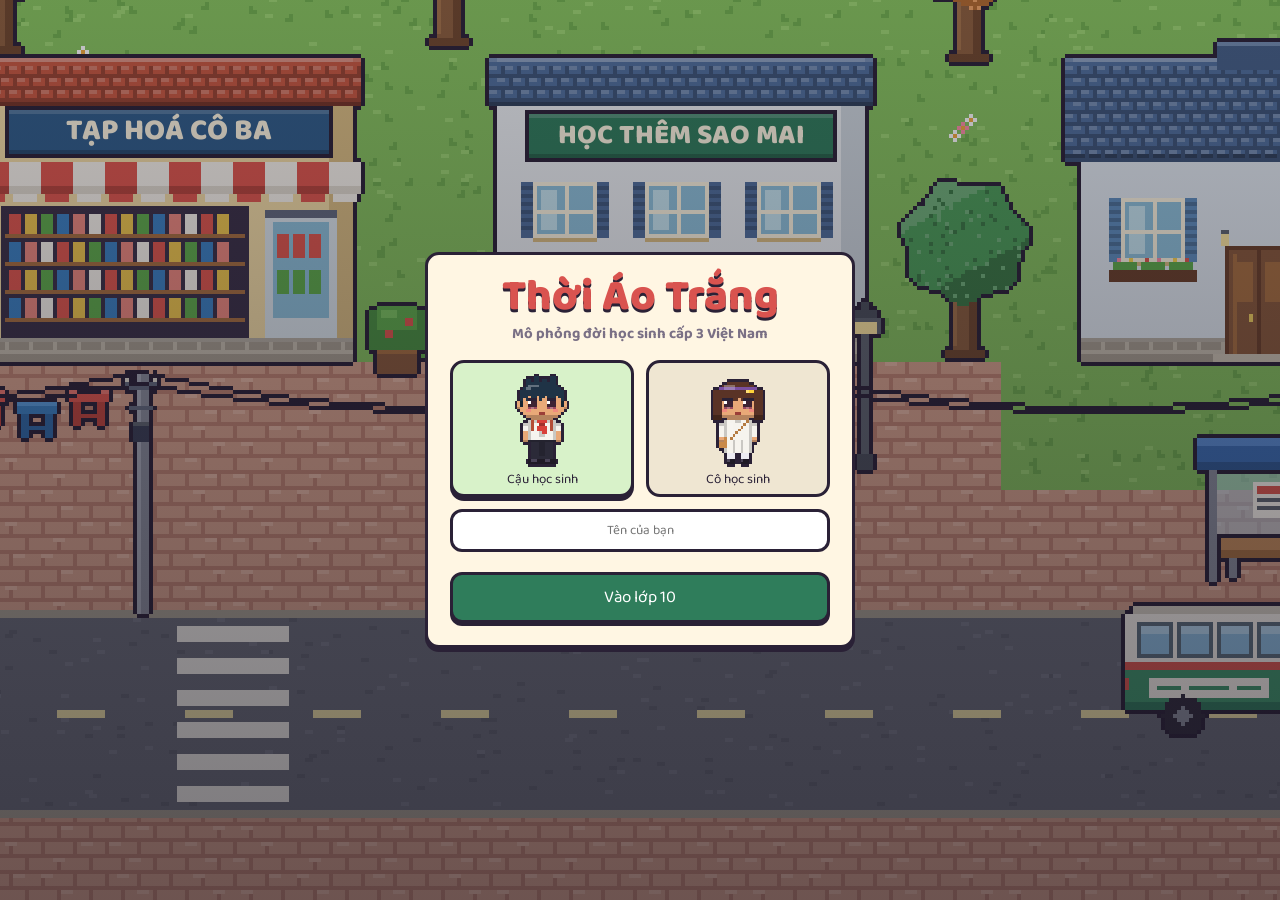
==== commit 4583dedd: "Công trình theo phong cách bản thảo: cổng trường, hàng rào, nhà phố, cửa hàng, cột điện - Cổng trườn" ====
--- a/index.html
+++ b/index.html
@@ -1478,9 +1478,10 @@
 }
 // Mọi nhân vật vẽ bằng bộ chibi (02c_chibi.js) theo phong cách bản thảo; drawCharFrame bên dưới là kiểu cũ, chỉ còn để tham khảo
 function charSheet(key, outfit) {
-  const w = isWinter(), id = '@' + artOf(key) + (outfit ? ':' + outfit : '') + (w ? ':w' : '');
+  const w = isWinter(), chibi = typeof chibiSheet === 'function';         // trang xem thử riêng (alt_art.html) chỉ nạp file này: dùng kiểu vẽ cũ
+  const id = (chibi ? '@' + artOf(key) : key) + (outfit ? ':' + outfit : '') + (w ? ':w' : '');
   if (SHEETS[id]) return SHEETS[id];
-  return (SHEETS[id] = chibiSheet(key, outfit));
+  if (chibi) return (SHEETS[id] = chibiSheet(key, outfit));
   let L = LOOKS[key] || LOOKS.boy;
   if (outfit && OUTFITS[outfit]) L = { ...L, ...OUTFITS[outfit] };
   if (w) L = winterize(L, outfit);
@@ -3092,6 +3093,248 @@
   const flip = cs => cs.map(f => { const c = flipH(f); c.hi = 1; c.foot = f.foot; return c; });
   const rideB = [chibiFrame(S, 1, 0, 'rideB'), chibiFrame(S, 1, 1, 'rideB')], rideM = [chibiFrame(S, 1, 0, 'rideM')];
   return { 0: [0, 1, 2].map(f => chibiFrame(S, 0, f)), 3: [0, 1, 2].map(f => chibiFrame(S, 3, f)), 1: left, 2: flip(left), rideB: { 1: rideB, 2: flip(rideB) }, rideM: { 1: rideM, 2: flip(rideM) }, spec: S };
+}
+
+'use strict';
+/* ============================================================
+ *  02d. CÔNG TRÌNH THEO PHONG CÁCH BẢN THẢO (art/chars/tileset_mau.webp)
+ *  Vẽ lại các công trình chính, GIỮ NGUYÊN kích thước sprite cũ (toạ độ, va chạm, cửa ra vào trên bản đồ không đổi):
+ *  mái ngói đỏ có từng hàng ngói + nóc sáng, tường vàng kem có chân tường gạch, cửa sổ chớp xanh, biển hiệu nền xanh chữ trắng,
+ *  cổng trường trụ gạch đỏ mái ngói, hàng rào trụ gạch + song trắng, chòi bảo vệ, nhà xe mái tôn, quầy căn tin kiểu cơm bình dân,
+ *  vỉa hè lát gạch đỏ, cột điện kéo dây, ghế nhựa, xe máy dựng trước nhà.
+ *  buildWorldArt() chạy sau buildSprites / buildSprites2, trước buildMaps.
+ * ============================================================ */
+const WC = {
+  roof: '#c8583f', roofL: '#e27b5c', roofS: '#9c3f33', roofD: '#7a2f2a',
+  wall: '#f6dfa6', wallL: '#fff0c4', wallS: '#dcbf82', trim: '#fff8e2',
+  brick: '#b5533c', brickL: '#cf6a4e', mortar: '#e9c9a3', stone: '#cfc6b4', stoneS: '#ada392',
+  shutter: '#3f8f5a', shutterS: '#2f6d44', glass: '#8fc3dc', glassL: '#c8e8f2', wood: '#8a5a3a', woodS: '#6b4029', woodL: '#a9703f',
+  sign: '#2f5d8a', signL: '#4a7fb5', signS: '#21456a', metal: '#8b93a6', metalS: '#636b7e', ink: '#2a2136',
+};
+// mái ngói: hàng ngói so le, nóc mái sáng, mép mái có bóng — (x, y) góc trên trái, rộng w, cao h
+function tileRoof(x, a, b, w, h, base, opt) {
+  const o = opt || {}, L = shade(base, 22), S = shade(base, -24), D = shade(base, -42);
+  R(x, D, a, b + h - 2, w, 2);                                                  // mép mái (bóng đổ xuống tường)
+  R(x, base, a, b, w, h - 2);
+  for (let y = b + 2, row = 0; y < b + h - 2; y += 3, row++) {                  // từng hàng ngói vảy cá
+    R(x, S, a, y + 2, w, 1);
+    for (let i = a + (row % 2 ? 2 : 0); i < a + w; i += 4) { R(x, L, i, y, 2, 1); R(x, S, i + 3, y, 1, 2); }
+  }
+  R(x, L, a, b, w, 1); R(x, shade(base, 36), a + 2, b, w - 4, 1);               // nóc mái
+  if (o.ridge) { R(x, D, a, b, w, 2); R(x, L, a, b, w, 1); }
+  if (o.eave !== false) { R(x, D, a - 1, b + h - 3, 1, 3); R(x, D, a + w, b + h - 3, 1, 3); }
+}
+// tôn lượn sóng (mái nhà xe, quán)
+function tinRoof(x, a, b, w, h, base) {
+  const L = shade(base, 20), S = shade(base, -22);
+  R(x, base, a, b, w, h); for (let i = a; i < a + w; i += 3) R(x, i % 2 ? L : S, i, b, 1, h);
+  R(x, S, a, b + h - 1, w, 1); R(x, L, a, b, w, 1);
+}
+// gạch đỏ có mạch vữa
+function brickWall(x, a, b, w, h, col, mortar) {
+  const c = col || WC.brick, m = mortar || WC.mortar;
+  R(x, c, a, b, w, h);
+  for (let y = b + 3, j = 0; y < b + h; y += 4, j++) { R(x, m, a, y, w, 1); for (let i = a + (j % 2 ? 2 : 5); i < a + w; i += 6) R(x, m, i, y - 3, 1, 3); }
+  R(x, shade(c, 18), a, b, w, 1);
+}
+// cửa sổ có chớp hai bên
+function shutterWin(x, a, b, w, h, sh) {
+  const s = sh || WC.shutter;
+  R(x, WC.trim, a - 1, b - 1, w + 2, h + 2); R(x, WC.glass, a, b, w, h); R(x, WC.glassL, a + 1, b + 1, Math.max(1, w / 3 | 0), h - 2);
+  R(x, WC.trim, a + (w >> 1), b, 1, h); R(x, WC.trim, a, b + (h >> 1), w, 1);
+  for (const sx of [a - 4, a + w + 1]) { R(x, s, sx, b - 1, 3, h + 2); for (let y = b; y < b + h; y += 2) R(x, shade(s, -20), sx, y, 3, 1); }
+  R(x, WC.wallS, a - 1, b + h + 1, w + 2, 1);
+}
+// biển hiệu nền xanh, chữ trắng
+function signBoard(x, a, b, w, h, text, col, fs) {
+  const c = col || WC.sign;
+  R(x, WC.ink, a - 1, b - 1, w + 2, h + 2); R(x, c, a, b, w, h); R(x, shade(c, 18), a, b, w, 1); R(x, shade(c, -20), a, b + h - 1, w, 1);
+  // chữ trên biển hiệu vẽ bằng nhãn chữ nét của bản đồ (m.labels — xem SIGNS trong decorWorld), không vẽ vào ảnh cho khỏi nhoè
+}
+function woodDoor(x, a, b, w, h) {
+  R(x, WC.woodS, a - 1, b - 1, w + 2, h + 1); R(x, WC.wood, a, b, w, h); R(x, WC.woodL, a + 1, b + 1, 1, h - 2); R(x, WC.woodS, a + (w >> 1), b, 1, h);
+  R(x, WC.woodL, a + 2, b + 3, (w >> 1) - 3, (h >> 1) - 4); R(x, WC.woodL, a + (w >> 1) + 2, b + 3, (w >> 1) - 3, (h >> 1) - 4); R(x, '#f4d35e', a + (w >> 1) - 2, b + (h >> 1) + 2, 1, 2);
+}
+
+function buildWorldArt() {
+  /* ---------- cổng trường: hai trụ gạch đỏ mái ngói, mái ngói giữa che biển tên trường, cánh cổng sắt mở sang hai bên ---------- */
+  def('gate', 128, 46, x => {
+    const pillar = a => { brickWall(x, a, 10, 14, 36); R(x, shade(WC.brick, -25), a + 12, 10, 2, 36); tileRoof(x, a - 2, 4, 18, 7, WC.roof, { eave: false }); R(x, WC.stone, a - 1, 43, 16, 3); };
+    pillar(0); pillar(114);
+    // cánh cổng sắt mở áp vào trụ
+    for (const gx of [15, 101]) { R(x, '#3f5f4a', gx, 22, 12, 1); R(x, '#3f5f4a', gx, 44, 12, 1); for (let i = gx; i < gx + 12; i += 3) R(x, '#2f4a3a', i, 22, 1, 23); R(x, '#5f8a6a', gx, 30, 12, 1); }
+    // mái giữa + biển tên trường
+    R(x, WC.woodS, 18, 9, 3, 13); R(x, WC.woodS, 107, 9, 3, 13);
+    tileRoof(x, 14, 0, 100, 9, WC.roof);
+    signBoard(x, 22, 10, 84, 10, 'TRƯỜNG THPT HOA PHƯỢNG', WC.sign, 6);
+  });
+  /* ---------- hàng rào: chân gạch đỏ, song trắng, trụ gạch có mũ (đặt xen kẽ — 'wallsegP') ---------- */
+  const fence = (name, pillar) => def(name, 16, 20, x => {
+    brickWall(x, 0, 13, 16, 7); R(x, WC.stone, 0, 12, 16, 1);
+    R(x, '#fbf7ee', 0, 3, 16, 2); R(x, '#d8d2c2', 0, 4, 16, 1); R(x, '#fbf7ee', 0, 9, 16, 1);
+    for (let i = 1; i < 16; i += 3) { R(x, '#fbf7ee', i, 3, 2, 9); R(x, '#d8d2c2', i + 1, 5, 1, 7); }
+    if (pillar) { brickWall(x, 4, 2, 8, 18); R(x, shade(WC.brick, -25), 10, 2, 2, 18); R(x, WC.roof, 3, 0, 10, 3); R(x, WC.roofL, 3, 0, 10, 1); }
+  });
+  fence('wallseg', false); fence('wallsegP', true);
+  /* ---------- chòi bảo vệ: mái ngói đỏ, tường kem, ô cửa kính ---------- */
+  def('booth', 30, 40, x => {
+    R(x, WC.wall, 2, 10, 26, 30); R(x, WC.wallL, 2, 10, 26, 1); R(x, WC.wallS, 24, 10, 4, 30); brickWall(x, 2, 34, 26, 6);
+    R(x, WC.ink, 5, 14, 18, 12); R(x, WC.glass, 6, 15, 16, 10); R(x, WC.glassL, 7, 16, 4, 8); R(x, WC.trim, 5, 26, 18, 2);
+    R(x, '#3b5f9c', 13, 19, 6, 6); R(x, '#e9a978', 14, 16, 4, 3); R(x, '#2f4a7a', 13, 15, 6, 2);   // bác bảo vệ ngồi sau ô kính
+    tileRoof(x, 0, 0, 30, 11, WC.roof);
+    R(x, WC.sign, 8, 28, 12, 4); R(x, '#fff8e2', 10, 29, 8, 1);
+  });
+  /* ---------- dãy nhà chính của trường: giữ nguyên vị trí các cửa (lớp 10A1, phòng thí nghiệm, sảnh giữa) ---------- */
+  def('school', 320, 100, x => {
+    const wall = WC.wall, wallS = WC.wallS, trim = WC.trim;
+    R(x, wall, 2, 18, 316, 82); R(x, WC.wallL, 2, 18, 316, 1);
+    R(x, trim, 2, 55, 316, 3); R(x, wallS, 2, 58, 316, 1);                            // ban công / gờ tầng
+    brickWall(x, 2, 92, 316, 8);                                                      // chân tường gạch
+    tileRoof(x, 0, 4, 320, 15, WC.roof);
+    for (let i = 0; i < 10; i++) {
+      if (i >= 3 && i <= 6) continue; const wx = 13 + i * 31;
+      shutterWin(x, wx + 2, 30, 12, 16);
+      if (i === 1 || i === 8) { woodDoor(x, wx + 1, 68, 14, 24); R(x, WC.ink, wx, 61, 16, 6); R(x, '#fff8e2', wx + 1, 62, 14, 4); }
+      else shutterWin(x, wx + 2, 68, 12, 16);
+    }
+    for (let i = 0; i <= 10; i++) { if (i >= 4 && i <= 6) continue; const p = 5 + i * 31; R(x, trim, p, 59, 3, 33); R(x, wallS, p + 2, 59, 1, 33); }
+    for (let i = 4; i < 316; i += 6) R(x, '#e8d3a0', i, 56, 2, 1);                   // lan can tầng 2
+    // khối giữa: mái cao hơn, biển tên trường, quốc huy, cửa chính + bậc thềm
+    R(x, trim, 112, 10, 96, 90); R(x, wall, 115, 13, 90, 79); brickWall(x, 112, 92, 96, 8);
+    tileRoof(x, 106, 0, 108, 12, WC.roof, { ridge: true });
+    signBoard(x, 120, 18, 80, 14, 'THPT HOA PHƯỢNG', WC.sign, 7);
+    R(x, '#da251d', 152, 38, 16, 11); R(x, '#ffde59', 159, 41, 2, 5); R(x, '#ffde59', 157, 43, 6, 1); R(x, '#ffde59', 158, 45, 1, 1); R(x, '#ffde59', 161, 45, 1, 1);
+    R(x, WC.ink, 141, 59, 38, 33); woodDoor(x, 143, 61, 34, 31);
+    for (let i = 0; i < 3; i++) R(x, i % 2 ? WC.stoneS : WC.stone, 136 - i * 2, 92 + i * 3, 48 + i * 4, 3);
+    shutterWin(x, 122, 64, 10, 14); shutterWin(x, 188, 64, 10, 14);
+  });
+  /* ---------- nhà ở: mái ngói đỏ / xanh, tường kem, cửa gỗ, cửa sổ chớp có bồn hoa ---------- */
+  const house = (name, wall, roof, shut) => def(name, 96, 80, x => {
+    const wS = shade(wall, -14);
+    R(x, wall, 4, 28, 88, 52); R(x, shade(wall, 10), 4, 28, 88, 1); R(x, wS, 86, 28, 6, 52);
+    brickWall(x, 4, 74, 88, 6, '#a9a090', '#c9c1b0');
+    tileRoof(x, 0, 4, 96, 26, roof);
+    R(x, shade(roof, -14), 38, 0, 20, 7); R(x, shade(roof, 20), 38, 0, 20, 1);            // ống khói / mái giữa
+    woodDoor(x, 41, 52, 14, 28); R(x, WC.stone, 37, 78, 22, 2);
+    R(x, '#ffe9a0', 39, 48, 2, 3); R(x, '#5f656f', 39, 47, 2, 1);                          // đèn hiên
+    shutterWin(x, 15, 40, 14, 14, shut); shutterWin(x, 69, 40, 14, 14, shut);
+    for (const fx of [11, 65]) { R(x, WC.woodS, fx, 57, 22, 3); for (let i = 0; i < 6; i++) { R(x, '#5fae4a', fx + 1 + i * 3.5, 55, 3, 2); R(x, ['#ff8fa8', '#ffd84d', '#e2574c'][i % 3], fx + 2 + i * 3.5, 54, 1, 1); } }
+    R(x, '#fff3c8', 58, 60, 6, 5); R(x, WC.sign, 59, 61, 4, 3);                           // biển số nhà
+  });
+  house('house', '#f6e2b0', WC.roof, WC.shutter);
+  house('houseB', '#e4ecf2', '#4f6f9c', '#5f8fbf');
+  house('houseC', '#f4dcc6', '#c8583f', '#7a9a4a');
+  house('houseD', '#efe2f2', '#8a5fa8', '#5fb0e0');
+  house('houseE', '#fde6d8', '#b8503c', '#3f8f5a');
+  /* ---------- tạp hoá Cô Ba: mái ngói, biển "TẠP HOÁ CÔ BA", mái hiên sọc, kệ hàng đầy ắp, tủ nước ---------- */
+  def('shop', 96, 76, x => {
+    R(x, WC.wall, 2, 10, 92, 66); R(x, WC.wallS, 88, 10, 6, 66);
+    tileRoof(x, 0, 0, 96, 12, WC.roof);
+    signBoard(x, 8, 13, 80, 11, 'TẠP HOÁ CÔ BA', WC.sign, 7);
+    for (let i = 0; i < 12; i++) { R(x, i % 2 ? '#fbf7ee' : '#e2574c', i * 8, 26, 8, 8); R(x, i % 2 ? '#e3ddd0' : '#b8443a', i * 8, 32, 8, 2); R(x, i % 2 ? '#fbf7ee' : '#e2574c', i * 8 + 1, 34, 6, 2); }
+    R(x, '#3a3046', 6, 37, 62, 34);                                                       // gian hàng mở cửa
+    for (let s = 0; s < 4; s++) { R(x, WC.woodL, 7, 44 + s * 7, 60, 1); for (let i = 0; i < 14; i++) R(x, ['#e2574c', '#f2c94c', '#5fae4a', '#3b82c4', '#f08a7e', '#fbf7ee'][(i + s * 3) % 6], 8 + i * 4, 39 + s * 7, 3, 5); }
+    R(x, '#dfe9ee', 72, 38, 18, 32); R(x, WC.metalS, 72, 38, 18, 2); R(x, WC.glass, 74, 41, 14, 24); for (let i = 0; i < 3; i++) { R(x, '#e2574c', 75 + i * 4, 44, 3, 6); R(x, '#5fae4a', 75 + i * 4, 53, 3, 6); }   // tủ nước ngọt
+    brickWall(x, 2, 70, 92, 6, '#a9a090', '#c9c1b0');
+  });
+  /* ---------- trung tâm học thêm Sao Mai ---------- */
+  def('center', 96, 76, x => {
+    R(x, '#eef2f4', 2, 10, 92, 66); R(x, '#cfd8de', 88, 10, 6, 66);
+    tileRoof(x, 0, 0, 96, 12, '#4f6f9c');
+    signBoard(x, 10, 14, 76, 11, 'HỌC THÊM SAO MAI', '#2f7d5b', 7);
+    for (let i = 0; i < 3; i++) shutterWin(x, 12 + i * 28, 32, 14, 12, '#4f6f9c');
+    R(x, WC.ink, 38, 49, 20, 27); R(x, WC.glass, 39, 50, 18, 26); R(x, WC.glassL, 40, 51, 4, 24); R(x, WC.metalS, 47, 50, 1, 26);
+    R(x, '#fff8e2', 8, 52, 24, 14); R(x, '#e2574c', 10, 54, 20, 2); for (let i = 0; i < 4; i++) R(x, '#8b8f9c', 10, 58 + i * 2, 16 - i * 3, 1);   // bảng thông báo tuyển sinh
+    for (const px of [66, 80]) { R(x, '#8a5a3a', px, 64, 8, 6); R(x, '#5fae4a', px - 1, 58, 10, 7); R(x, '#7cc75f', px, 58, 5, 3); }
+    brickWall(x, 2, 70, 92, 6, '#a9a090', '#c9c1b0');
+  });
+  /* ---------- căn tin: kiểu quán cơm bình dân — mái tôn, biển hiệu, tủ kính thức ăn ---------- */
+  def('canteen', 76, 54, x => {
+    R(x, WC.wall, 2, 12, 72, 42); R(x, WC.wallS, 68, 12, 6, 42);
+    tinRoof(x, 0, 0, 76, 10, '#8a6a4a');
+    signBoard(x, 10, 9, 56, 9, 'CĂN TIN', '#c8583f', 6);
+    R(x, '#3a3046', 6, 20, 64, 18);
+    const v = charSheet('vendor')[0][0]; x.drawImage(v, 0, 0, v.width, 24, 26, 14, v.width, 24);   // cô bán hàng đứng sau quầy
+    R(x, '#dfe9ee', 4, 34, 68, 14); R(x, WC.metalS, 4, 34, 68, 2); R(x, WC.glass, 6, 37, 64, 8);   // tủ kính bày món
+    for (let i = 0; i < 7; i++) { R(x, '#fbf7ee', 8 + i * 9, 39, 7, 4); R(x, ['#e98fa5', '#f2c94c', '#5fae4a', '#c8583f', '#8a5a3a', '#f2c94c', '#5fae4a'][i], 9 + i * 9, 39, 5, 2); }
+    R(x, WC.woodS, 4, 48, 68, 6); R(x, WC.wood, 4, 48, 68, 2);
+  });
+  /* ---------- nhà xe: mái tôn xanh trên cột sắt, xe đạp dựng hàng ---------- */
+  def('bikeshed', 96, 42, x => {
+    for (const px of [2, 46, 90]) R(x, WC.metalS, px, 8, 3, 34);
+    tinRoof(x, 0, 0, 96, 9, '#4f7fa8');
+    signBoard(x, 36, 9, 24, 7, 'NHÀ XE', WC.sign, 5);
+    for (let i = 0; i < 5; i++) {
+      const bx = 6 + i * 17, col = ['#3b82c4', '#e2574c', '#5fae4a', '#f2c94c', '#c9a0f0'][i];
+      for (const wx of [bx, bx + 10]) { R(x, '#2f2a3a', wx, 30, 6, 1); R(x, '#2f2a3a', wx, 35, 6, 1); R(x, '#2f2a3a', wx, 31, 1, 4); R(x, '#2f2a3a', wx + 5, 31, 1, 4); }
+      R(x, col, bx + 3, 27, 10, 1); R(x, col, bx + 7, 24, 1, 6); R(x, col, bx + 3, 28, 1, 4); R(x, '#2f2a3a', bx + 5, 23, 4, 1); R(x, '#2f2a3a', bx + 12, 23, 1, 3);
+    }
+  });
+  /* ---------- đạo cụ phố phường: cột điện, dây điện, ghế nhựa, xe máy dựng ---------- */
+  def('epole', 8, 64, x => {
+    R(x, '#8b8f9c', 3, 4, 3, 60); R(x, '#a9adb9', 3, 4, 1, 60); R(x, '#636b7e', 0, 6, 8, 2); R(x, '#636b7e', 1, 12, 6, 1);
+    R(x, '#e6e1d5', 0, 4, 1, 2); R(x, '#e6e1d5', 7, 4, 1, 2); R(x, '#3a3f55', 2, 16, 4, 5); R(x, '#5f656f', 2, 16, 4, 1);   // sứ cách điện + hộp điện
+  });
+  def('wires', 160, 12, x => {
+    for (const [y0, sag] of [[0, 9], [3, 7]]) for (let i = 0; i <= 160; i++) { const t = i / 160, y = y0 + Math.round(4 * sag * t * (1 - t)); R(x, '#2a2136', i, y, 1, 1); }
+  }, true);
+  def('ghenhua', 10, 9, x => { R(x, '#e2574c', 0, 0, 10, 3); R(x, '#f07a6f', 0, 0, 10, 1); R(x, '#c2453b', 1, 3, 2, 6); R(x, '#c2453b', 7, 3, 2, 6); R(x, '#c2453b', 2, 6, 6, 1); });
+  def('ghenhuaB', 10, 9, x => { R(x, '#3b82c4', 0, 0, 10, 3); R(x, '#5a9fe0', 0, 0, 10, 1); R(x, '#2f6aa8', 1, 3, 2, 6); R(x, '#2f6aa8', 7, 3, 2, 6); R(x, '#2f6aa8', 2, 6, 6, 1); });
+  def('caylon', 16, 18, x => { R(x, '#8a5a3a', 3, 11, 10, 7); R(x, '#a9703f', 3, 11, 10, 2); R(x, '#4a9340', 1, 2, 14, 10); R(x, '#5fae4a', 3, 1, 10, 6); R(x, '#7cc75f', 4, 2, 4, 2); R(x, '#e2574c', 10, 4, 2, 2); R(x, '#e2574c', 5, 7, 2, 2); });
+  /* ---------- quầy nước mía (mái tôn, xe đẩy có cây mía) ---------- */
+  def('nuocmia', 48, 50, x => {
+    tinRoof(x, 0, 0, 48, 7, '#8a7a6a'); R(x, WC.metalS, 2, 7, 2, 30); R(x, WC.metalS, 44, 7, 2, 30);
+    signBoard(x, 8, 8, 32, 8, 'NƯỚC MÍA', '#3f8f3a', 5);
+    R(x, '#dfe9ee', 6, 26, 36, 18); R(x, '#5fae4a', 6, 26, 36, 3); R(x, WC.glass, 8, 30, 20, 10); for (let i = 0; i < 5; i++) R(x, '#a8c46a', 10 + i * 3, 31, 2, 8);   // ống mía trong tủ
+    R(x, '#8b8f9c', 30, 29, 10, 11); R(x, '#636b7e', 30, 29, 10, 2);                                                            // máy ép
+    for (let i = 0; i < 3; i++) { R(x, '#f2e9a0', 32 + i * 3, 22, 2, 4); R(x, '#fbf7ee', 32 + i * 3, 21, 2, 1); }
+    for (const wx of [8, 34]) { R(x, '#2f2a3a', wx, 44, 6, 6); R(x, '#8b8f9c', wx + 2, 46, 2, 2); }
+  });
+  /* ---------- vỉa hè lát gạch đỏ (thay gạch xám) ---------- */
+  GROUND.walk = (x, px, py, tx, ty) => {
+    R(x, '#d9a48c', px, py, 16, 16);
+    for (let j = 0; j < 4; j++) {
+      R(x, '#c08470', px, py + j * 4 + 3, 16, 1);
+      for (let i = (j % 2 ? 4 : 0); i < 16; i += 8) R(x, '#c08470', px + i, py + j * 4, 1, 3);
+      R(x, '#e6b8a2', px + ((j * 5 + tx * 3) % 12), py + j * 4, 3, 1);
+    }
+  };
+}
+
+/* ---------- đặt thêm đạo cụ phố phường lên bản đồ (chạy sau buildMaps) ---------- */
+function decorWorld() {
+  const poleRow = (m, y, xs) => {                                              // cột điện dọc vỉa hè, dây điện võng giữa hai cột
+    xs.forEach((px, i) => {
+      addObj(m, { s: 'epole', x: px, y: y - 64, sol: [2, 58, 6, 6] });
+      if (i < xs.length - 1) addObj(m, { s: 'wires', x: px + 4, y: y - 60, base: 99999, flat: false, w: xs[i + 1] - px, h: 12 });
+    });
+  };
+  const T = MAPS.town, P = MAPS.pho, S = MAPS.school;
+  // nhãn chữ nét cho biển hiệu: đặt đúng giữa biển (toạ độ biển trong ảnh + vị trí đồ vật + 1 điểm viền)
+  const SIGNS = [[T, 'shop', 'TẠP HOÁ CÔ BA', 8, 13, 80, 11, 7.5], [T, 'center', 'HỌC THÊM SAO MAI', 10, 14, 76, 11, 7], [S, 'gate', 'TRƯỜNG THPT HOA PHƯỢNG', 22, 10, 84, 10, 6.5],
+    [S, 'school', 'THPT HOA PHƯỢNG', 120, 18, 80, 14, 9], [S, 'canteen', 'CĂN TIN', 10, 9, 56, 9, 6.5], [S, 'bikeshed', 'NHÀ XE', 36, 9, 24, 7, 4.6]];
+  for (const [m, spr, text, a, b, w, h, size] of SIGNS) {
+    const o = m && m.objs.find(q => q.s === spr); if (!o) continue;
+    const L = m.labels.find(l => l.text === text), cx0 = o.x + 1 + a + w / 2, cy0 = o.y + 1 + b + h / 2 + 0.5;
+    if (L) Object.assign(L, { x: cx0, y: cy0, col: '#fff8e2', size, maxw: w - 4 }); else m.labels.push({ x: cx0, y: cy0, text, size, col: '#fff8e2', maxw: w - 4 });
+  }
+  if (T) {
+    poleRow(T, 190, [20, 180, 340, 500, 660]);
+    for (const [sx, sy, b] of [[300, 134, 0], [313, 137, 1], [326, 134, 0]]) addObj(T, { s: b ? 'ghenhuaB' : 'ghenhua', x: sx, y: sy, sol: [1, 4, 9, 5] });   // ghế nhựa trước tạp hoá
+    addObj(T, { s: 'caylon', x: 400, y: 112, sol: [2, 12, 13, 6] });
+  }
+  if (P) {
+    poleRow(P, 188, [20, 180, 340, 500, 660, 820, 980]);
+    for (const hx of [12, 120, 228, 336]) addObj(P, { s: hx % 216 === 12 ? 'motoMom' : 'moto', x: hx + 64, y: 112, sol: [3, 14, 26, 8] });   // xe máy dựng trước nhà
+    for (const hx of [12, 228]) addObj(P, { s: 'caylon', x: hx + 22, y: 112, sol: [2, 12, 13, 6] });
+  }
+  if (S) {
+    // hàng rào trường: cứ 3 đoạn có một trụ gạch
+    S.objs.filter(o => o.s === 'wallseg').sort((a, b) => a.x - b.x).forEach((o, i) => { if (i % 3 === 0) o.s = 'wallsegP'; });
+    addObj(S, { s: 'nuocmia', x: 540, y: 428, sol: [2, 40, 46, 9] });            // quầy nước mía trước cổng trường
+    S.labels.push({ x: 540 + 1 + 8 + 16, y: 428 + 1 + 8 + 4.5, text: 'NƯỚC MÍA', size: 4.6, col: '#fff8e2', maxw: 30 });
+    addObj(S, { s: 'ghenhua', x: 596, y: 466, sol: [1, 4, 9, 5] }); addObj(S, { s: 'ghenhuaB', x: 608, y: 469, sol: [1, 4, 9, 5] });
+  }
 }
 
 'use strict';
@@ -12520,7 +12763,7 @@
 
 function boot() {
   cv = $('cv'); ctx = cv.getContext('2d');
-  buildSprites(); buildSprites2(); buildMaps();
+  buildSprites(); buildSprites2(); buildWorldArt(); buildMaps(); decorWorld();   // 02d: công trình theo phong cách bản thảo + đạo cụ phố phường
   resize(); bindInput(); bindUI(); initTitle();
   requestAnimationFrame(frame);
 }
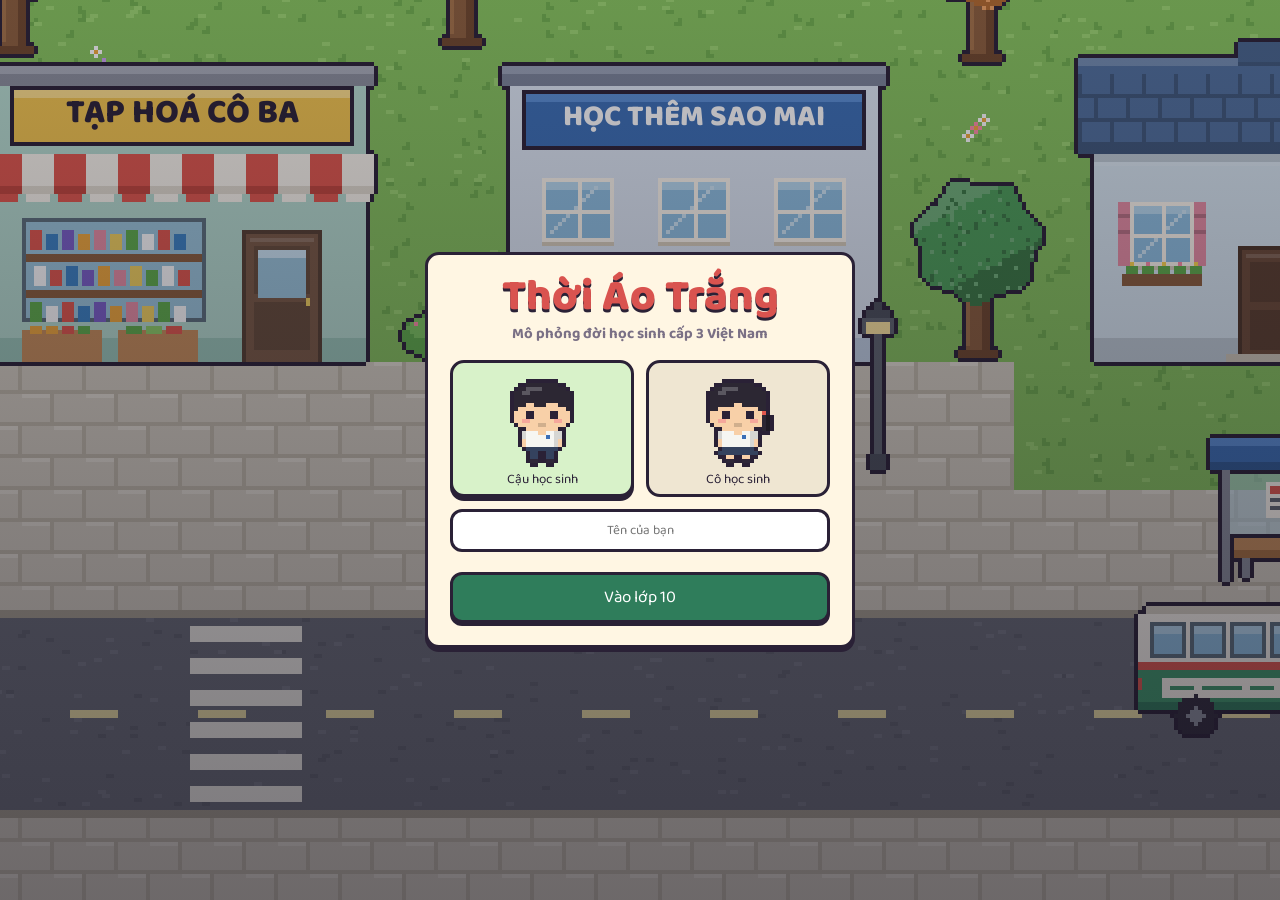
==== commit f80008f3: "Trả đồ hoạ về như cũ; họp phụ huynh cuối kỳ, hạnh kiểm giới hạn học lực, chọn đội hình thẻ - Gỡ nhân" ====
--- a/index.html
+++ b/index.html
@@ -466,6 +466,17 @@
 .hktab .md{display:inline-block;width:10px;height:10px;border-radius:50%;border:2px solid var(--ink);margin-right:4px;vertical-align:-1px}
 .hktab .md.g{background:#ffd23a}.hktab .md.s{background:#d6dbe3}.hktab .md.b{background:#c8834a}
 
+/* chọn đội hình ra sân */
+.lineup-bar{display:flex;flex-wrap:wrap;gap:6px;margin:6px 0}
+.lineup-bar span{border:2px solid var(--ink);border-radius:999px;padding:1px 10px;font-weight:700;font-size:13px;background:#fff}
+.lineup-bar span.ok{background:#d8f0dc}.lineup-bar span.bad{background:#ffd9d4;color:#a8322a}
+.lineup-h{margin:10px 0 4px;font-size:14px}.lineup-h small{font-weight:600}
+
+/* bảng xếp hạng họp phụ huynh */
+.pm-rank{max-height:52vh;overflow-y:auto;border:2px solid var(--ink);border-radius:10px}
+.pm-rank table{margin:0}
+.pm-rank tr.me td{background:#ffe9a8;font-weight:800}
+
 </style>
 </head>
 <body>
@@ -1097,6 +1108,8 @@
   keoco: { name: 'Lực sĩ kéo co', icon: 'b_keoco', desc: 'Kéo đội bạn qua vạch trong hội Trung thu.', hint: 'Thắng kéo co ở hội Trung thu' },
   capybara: { name: 'Capybara', icon: 'b_capybara', desc: 'Hiền lành, dễ mến như chú capybara — chơi thân hết mức với tất cả bạn bè.', hint: 'Thân thiết tối đa với mọi người bạn' },
   connoan: { name: 'Con Ngoan Trò Giỏi', icon: 'b_connoan', desc: 'Được bố mẹ và tất cả thầy cô thương quý hết mức.', hint: 'Thiện cảm tối đa với bố mẹ và mọi thầy cô' },
+  hocba: { name: 'Học bá', icon: 'b_hocba', desc: 'Đứng hạng nhất lớp trong buổi họp phụ huynh cuối học kỳ.', hint: 'Đứng đầu lớp khi họp phụ huynh cuối kỳ' },
+  hsg: { name: 'Đội tuyển học sinh giỏi', icon: 'b_hsg', desc: 'Lọt tốp 3 của lớp cuối năm học, được chọn vào đội tuyển chuẩn bị thi học sinh giỏi quốc gia.', hint: 'Tốp 3 của lớp cuối học kỳ 2' },
   phudong: { name: 'Phù Đổng', icon: 'b_phudong', desc: 'Cùng cả lớp giành cúp tập thể ở Hội khoẻ Phù Đổng.', hint: 'Giành cúp tập thể ở Hội khoẻ Phù Đổng' },
 };
 const MEMO_SCENES = {
@@ -1104,6 +1117,7 @@
   chuatet: { name: 'Đi chùa đầu năm', icon: 'sc_chua', desc: 'Sáng mùng 1 cùng bố mẹ thắp nhang cầu may.' },
   tetvisit: { name: 'Đi chúc Tết', icon: 'sc_tetvisit', desc: 'Đi chúc Tết bạn bè, thầy cô và nhận lì xì.' },
   trungthu: { name: 'Đêm hội Trung thu', icon: 'sc_trungthu', desc: 'Xem múa lân, rước đèn ông sao quanh phố Hoa Phượng dưới trăng rằm.' },
+  hopph: { name: 'Họp phụ huynh', icon: 'sc_hopph', desc: 'Đứng ngoài cửa lớp nghe cô chủ nhiệm đọc bảng xếp hạng cuối học kỳ.' },
   hkpd: { name: 'Hội khoẻ Phù Đổng', icon: 'sc_hkpd', desc: 'Cả lớp thi kéo co, cướp cờ, tung còn, nhảy bao bố với các lớp khác trong trường.' },
   banhchung: { name: 'Hội gói bánh chưng', icon: 'sc_banhchung', desc: 'Cả trường nghỉ học buổi chiều, ngồi quanh mâm lá dong gói bánh đón Tết.' },
   xinxam: { name: 'Xin xăm ở chùa', icon: 'sc_xinxam', desc: 'Lắc ống xăm, hồi hộp chờ thẻ rơi ra.' },
@@ -1204,7 +1218,17 @@
   return { day, year: Math.floor(day / YEAR_DAYS), doy, season, dos: doy % CFG.DAYS_PER_SEASON + 1, dow: ((day % 7) + 7) % 7, sName: SEASONS[season].name };
 }
 function holidayOf(day) { const c = cal(day); return HOLIDAYS.find(h => h.season === c.season && h.day === c.dos) || null; }
-function isSchoolDay(day) { const c = cal(day); return SEASONS[c.season].school && c.dow < 5 && !holidayOf(day); }
+function isSchoolDayRaw(day) { const c = cal(day); return SEASONS[c.season].school && c.dow < 5 && !holidayOf(day); }
+// Ngày họp phụ huynh = ngày học cuối cùng của mỗi học kỳ (sau ngày thi cuối): cả ngày nghỉ học (04n_meeting.js)
+const _pmDays = {};
+function pmDayOf(year, semId) {
+  const k = year + '-' + semId; if (_pmDays[k] !== undefined) return _pmDays[k];
+  const s = SEMESTERS.find(q => q.id === semId), base = year * YEAR_DAYS;
+  let d = -1; for (let i = s.to; i >= s.from; i--) if (isSchoolDayRaw(base + i)) { d = base + i; break; }
+  return (_pmDays[k] = d);
+}
+function isPmDay(day) { const s = semOf(day); return !!s && pmDayOf(cal(day).year, s.id) === day; }
+function isSchoolDay(day) { return isSchoolDayRaw(day) && !isPmDay(day); }
 function semOf(day) { const d = cal(day).doy; return SEMESTERS.find(s => d >= s.from && d <= s.to) || null; }
 function semKey(day) { const s = semOf(day); return s ? cal(day).year + '-' + s.id : null; }
 function dateLabel(day) { const c = cal(day); return `${DOW[c.dow]}, ${c.dos} ${c.sName}`; }
@@ -1226,6 +1250,13 @@
   if (avg >= 6 && mx >= 6) return 'Khá';
   if (avg >= 4 && mx >= 4) return 'Trung bình';
   return 'Yếu';
+}
+// Hạnh kiểm giới hạn học lực: TB hạnh kiểm của kỳ dưới 8 thì không được Giỏi, dưới 6 không được Khá, dưới 5 không được Trung bình
+const HL_ORDER = ['Yếu', 'Trung bình', 'Khá', 'Giỏi'];
+function capByConduct(hl, hk) {
+  if (!HL_ORDER.includes(hl) || hk === null || hk === undefined || isNaN(hk)) return hl;
+  const cap = hk >= 8 ? 3 : hk >= 6 ? 2 : hk >= 5 ? 1 : 0;
+  return HL_ORDER.indexOf(hl) > cap ? HL_ORDER[cap] : hl;
 }
 function hanhKiem(p) {
   if (p === null || p === undefined) return '–';
@@ -1315,6 +1346,10 @@
   c6: { ...UNI, hair: '#4a3328', style: 'long', skirt: true, band: '#e98fa5', earring: '#d6dbe3' },
   c7: { ...UNI, hair: '#2c2733', style: 'curly', skin: '#e3ae80', eye: 'smile' },
   c8: { ...UNI, hair: '#3a2a2a', style: 'pony', skirt: true, band: '#8fd067', glasses: 'round', glassCol: '#b23b3b' },
+  // dàn nhân vật mới (kiểu vẽ cũ): Hiền (c9), Duyên (bạn cùng bàn của nhân vật chính nữ), anh Hoàng khoá trên
+  c9: { ...UNI, hair: '#1c1a22', style: 'long', skirt: true, band: '#d8403a', eye: 'round' },
+  duyen: { ...UNI, hair: '#5a3a26', style: 'twin', skirt: true, band: '#f07aa8', clip: '#f07aa8', eye: 'big', freckles: true },
+  hoang: { ...UNI, hair: '#d0632a', style: 'spiky', badge: '#d9534f', skin: '#d9a070', eye: 'narrow' },
 };
 // Trang phục thay theo tiết học
 const OUTFITS = {
@@ -1476,12 +1511,14 @@
   const sz = Math.round((f.height - y0) * 0.56), cxm = Math.round((x0 + x1) / 2);
   return (f._face = [clamp(cxm - Math.round(sz / 2), 0, f.width - sz), y0, sz, sz]);
 }
-// Mọi nhân vật vẽ bằng bộ chibi (02c_chibi.js) theo phong cách bản thảo; drawCharFrame bên dưới là kiểu cũ, chỉ còn để tham khảo
+// Mã look → bộ ngoại hình: bạn cùng bàn ('khoa') là Đạt nếu nhân vật chính là nam, Duyên nếu là nữ; 'c10' là người còn lại học cùng lớp
+const isGirlMain = () => typeof G !== 'undefined' && !!G && G.gender === 'girl';
+const LOOK_OF = { khoa: () => (isGirlMain() ? 'duyen' : 'khoa'), c10: () => (isGirlMain() ? 'khoa' : 'duyen') };
+const artOf = key => { const a = LOOK_OF[key]; return a ? a() : key; };
 function charSheet(key, outfit) {
-  const w = isWinter(), chibi = typeof chibiSheet === 'function';         // trang xem thử riêng (alt_art.html) chỉ nạp file này: dùng kiểu vẽ cũ
-  const id = (chibi ? '@' + artOf(key) : key) + (outfit ? ':' + outfit : '') + (w ? ':w' : '');
+  key = artOf(key);
+  const w = isWinter(), id = key + (outfit ? ':' + outfit : '') + (w ? ':w' : '');
   if (SHEETS[id]) return SHEETS[id];
-  if (chibi) return (SHEETS[id] = chibiSheet(key, outfit));
   let L = LOOKS[key] || LOOKS.boy;
   if (outfit && OUTFITS[outfit]) L = { ...L, ...OUTFITS[outfit] };
   if (w) L = winterize(L, outfit);
@@ -2545,6 +2582,7 @@
   else if (id === 'banhdeo') { ell(x, '#e9e4d6', 8, 9, 6.5, 5.5); ell(x, '#fbf8ef', 8, 8, 5.5, 4.5); R(x, '#d9cfb8', 5, 8, 6, 1); R(x, '#d9cfb8', 7, 6, 2, 5); ell(x, '#9fd6a4', 11, 5, 1.5, 1); }
   else if (id === 'buoi') { ell(x, '#7fbf5a', 8, 9, 6.5, 6); ell(x, '#f6c4c0', 8, 9, 5, 4.6); for (const a of [5, 8, 11]) R(x, '#f9dcd8', a, 6, 1, 6); R(x, '#5a8f3a', 7, 2, 2, 2); }
   else if (id === 'anhhkpd') { R(x, '#fffdf6', 1, 2, 14, 12); R(x, '#8fd0f0', 2, 3, 12, 5); R(x, '#e8c47a', 2, 8, 12, 3); for (const a of [3, 6, 9, 12]) { R(x, '#f8d0a8', a, 7, 2, 2); R(x, '#2c2733', a, 6, 2, 1); R(x, '#fbfdff', a, 9, 2, 2); } R(x, '#ffd23a', 7, 9, 2, 2); R(x, '#8b8f9c', 2, 12, 12, 1); }
+  else if (id === 'sc_hopph') { R(x, '#f4e9c8', 0, 0, 16, 16); R(x, '#2f6b4f', 2, 1, 12, 5); R(x, '#dfeee6', 4, 3, 8, 1); for (const a of [2, 7, 12]) { R(x, '#8a5a3a', a, 10, 4, 2); R(x, '#f8d0a8', a + 1, 7, 2, 2); R(x, '#4a3328', a + 1, 6, 2, 1); } R(x, '#9a72d6', 7, 12, 2, 3); }
   else if (id === 'sc_hkpd') { R(x, '#8fd0f0', 0, 0, 16, 9); R(x, '#5fae4a', 0, 9, 16, 7); R(x, '#c9a467', 1, 8, 14, 1); R(x, '#e2574c', 7, 6, 2, 3); for (const a of [2, 4]) { R(x, '#3b82c4', a, 10, 2, 4); R(x, '#f8d0a8', a, 8, 2, 2); } for (const a of [11, 13]) { R(x, '#e2574c', a, 10, 2, 4); R(x, '#f8d0a8', a, 8, 2, 2); } R(x, '#ffd23a', 6, 1, 4, 3); R(x, '#c9962a', 7, 4, 2, 1); }
   else if (id === 'anhgiaothua' || id === 'anhtrungthu') { R(x, '#fffdf6', 1, 2, 14, 12); R(x, id === 'anhgiaothua' ? '#24406b' : '#2f3f6b', 2, 3, 12, 8); R(x, id === 'anhgiaothua' ? '#ff5fa8' : '#ffe9a0', 10, 4, 2, 2); for (const a of [4, 7, 10]) { R(x, '#f8d0a8', a, 8, 2, 2); R(x, '#2c2733', a, 7, 2, 1); } R(x, '#8b8f9c', 2, 12, 12, 1); }
   else if (id.startsWith('b_')) {
@@ -2557,6 +2595,8 @@
     else if (k === 'capybara') { ell(x, '#8a5a3a', 8, 11, 3.8, 3); R(x, '#8a5a3a', 5, 7, 2, 2); R(x, '#8a5a3a', 10, 7, 2, 2); R(x, '#a9703f', 6, 10, 5, 2); R(x, '#2a2136', 6, 10, 1, 1); R(x, '#2a2136', 10, 10, 1, 1); R(x, '#5b3d27', 7, 12, 3, 1); R(x, '#f6a6b2', 11, 12, 1, 1); }
     else if (k === 'connoan') { R(x, '#fffaf0', 4, 9, 9, 5); R(x, '#d9ccb2', 8, 9, 1, 5); R(x, '#e2574c', 5, 7, 2, 2); R(x, '#e2574c', 8, 7, 2, 2); R(x, '#e2574c', 6, 8, 3, 2); R(x, '#e2574c', 7, 9, 1, 1); }
     else if (k === 'phudong') { R(x, '#fff6c8', 5, 7, 7, 4); R(x, '#fff6c8', 6, 11, 5, 1); R(x, '#fff6c8', 8, 12, 1, 2); R(x, '#fff6c8', 6, 14, 5, 1); R(x, '#fff6c8', 4, 8, 1, 2); R(x, '#fff6c8', 12, 8, 1, 2); R(x, '#e2574c', 7, 8, 3, 2); }
+    else if (k === 'hocba') { R(x, '#3b6fb6', 4, 8, 9, 6); R(x, '#fbf7ee', 5, 9, 3, 4); R(x, '#fbf7ee', 9, 9, 3, 4); R(x, '#2a2136', 8, 8, 1, 6); pat(x, STAR7, 5, 4, '#e2574c', '#e2574c'); }   // sách mở + ngôi sao
+    else if (k === 'hsg') { R(x, '#2a2136', 4, 7, 9, 2); R(x, '#2a2136', 6, 9, 5, 1); R(x, '#2a2136', 8, 10, 1, 2); R(x, '#e2574c', 12, 8, 1, 4); R(x, '#fbf7ee', 6, 12, 5, 3); R(x, '#e2574c', 7, 13, 3, 1); }   // mũ tốt nghiệp + giấy khen
     else if (k === 'keoco') { R(x, '#8a5a3a', 4, 10, 9, 1); R(x, '#a9703f', 4, 11, 9, 1); R(x, '#d9534f', 8, 8, 1, 5); R(x, '#2a2136', 4, 8, 1, 2); R(x, '#2a2136', 12, 8, 1, 2); }
   }
   else { R(x, '#c9b58a', 3, 3, 10, 10); }
@@ -2631,711 +2671,6 @@
   ? `<img class="${cls || 'bdg'}" src="${clubCrest(k)}" alt="${CARD_CLUBS[k].name}" title="CLB ${CARD_CLUBS[k].name}">`
   : `<img class="${cls || 'bdg'} flag" src="${natFlag(k)}" alt="${CARD_NATS[k].name}" title="Quốc tịch ${CARD_NATS[k].name}">`;
 const cardBadges = (c, cls) => badgeImg('club', c.club, cls) + badgeImg('nat', c.nat, cls);
-
-'use strict';
-/* ============================================================
- *  02c. NHÂN VẬT CHIBI — vẽ bằng code theo phong cách bản thảo (art/chars):
- *  đầu to, mắt to có điểm sáng, má hồng, viền tối, da ngăm · nam sơ mi trắng + khăn quàng đỏ · nữ áo dài trắng có tà
- *  Khung 24×33 điểm ảnh (cùng cỡ điểm ảnh với bản đồ, viền thêm 1 điểm mỗi bên), chân ở hàng cuối.
- *  Hướng: 0 xuống · 1 trái · 2 phải (lật từ trái) · 3 lên. Khung: xuống / lên 3 khung (đứng, bước trái, bước phải),
- *  ngang 4 khung (bước – đứng – bước – đứng, tay vung theo), dáng ngồi xe: 'rideB' đạp xe (2 khung đạp), 'rideM' xe máy / ngồi sau.
- *  Mỗi nhân vật là một bộ tham số (CHIBI, hoặc tự đổi từ LOOKS cũ — chibiSpec).
- * ============================================================ */
-const CHW = 24, CHH = 33, INK = '#2a2136';
-const SKIN = '#e9a978', SHIRT = '#f6f4ee', PANTS = '#2b2a38', SHOE = '#1f1a26', SCARF = '#d8403a';
-// đầu (nhìn xuống / lên): [x đầu, x cuối] theo từng hàng, đỉnh đầu ở hàng HY
-const HY = 3, HEAD = [[8, 15], [6, 17], [5, 18], [4, 19], [4, 19], [4, 19], [4, 19], [4, 19], [4, 19], [4, 19], [4, 19], [5, 18], [6, 17], [8, 15]];
-// đầu nhìn ngang (quay trái): mặt bên trái, gáy bên phải
-const HEADS = [[8, 14], [6, 16], [5, 17], [4, 18], [4, 18], [4, 18], [4, 18], [4, 18], [4, 18], [4, 18], [4, 18], [5, 17], [6, 16], [8, 14]];
-
-/* ---------- bộ tham số từng nhân vật ----------
- * hair: kiểu tóc · hc: màu tóc · skin · eye: 'smile' (mắt cười) · iris · dress: 'uni' (sơ mi + quần) | 'aodai' | 'shirt' | 'blouse' | 'tee' | 'robe' | 'coat'
- * shirt, pants, scarf (khăn quàng), tie, bag (màu cặp), bagT: 'back' | 'shoulder', glasses (màu gọng, round), band (bờm), bow (nơ), clip (kẹp),
- * cap (mũ lưỡi trai: hướng 'back' | 'front'), sun (kính râm cài đầu), phones (tai nghe), bandage (băng cá nhân), jacket, apron, mustache, conical (nón lá), old (tóc bạc) */
-const CHIBI = {
-  boy: { hair: 'spiky', hc: '#1f3346', dress: 'uni', scarf: true, bag: '#c8553d' },
-  girl: { hair: 'bob', hc: '#5a3326', dress: 'aodai', band: '#7a4fa0', clip: '#ffd23a', bag: '#c98a4a', bagT: 'shoulder' },
-  vy: { hair: 'long', hc: '#6b3f28', wave: true, dress: 'aodai', bow: '#f07aa8', bag: '#f07aa8', bagT: 'shoulder' },
-  quang: { hair: 'neat', hc: '#1d3a40', dress: 'uni', tie: '#b23b3b', glasses: '#2a2136', bag: '#2f5d4f' },
-  hoang: { hair: 'undercut', hc: '#d0632a', dress: 'uni', open: true, bandage: true, bag: '#5b4a36', bagT: 'shoulder' },
-  phong: { hair: 'shaggy', hc: '#1f1f29', dress: 'uni', scarf: true, bag: '#3f6b3a' },
-  ngan: { hair: 'pony', hc: '#6b4029', dress: 'aodai', bag: '#2f3f63' },
-  hien: { hair: 'braids', hc: '#1c1a22', dress: 'aodai', tie2: '#d8403a', bag: '#8a5a3a', bagT: 'shoulder' },
-  dat: { hair: 'cap', hc: '#1f1f29', cap: '#24324a', capDir: 'back', dress: 'uni', scarf: true, chub: true, bag: '#3f6b3a' },
-  hoa: { hair: 'bun', hc: '#1c1a22', dress: 'aodai', glasses: '#2a2136', round: true, bag: '#2f4a6b' },
-  minhanh: { hair: 'wavy', hc: '#6b4029', dress: 'aodai', clip: '#8fd067', chub: true, bag: '#2f4a6b' },
-  thao: { hair: 'long', hc: '#5a3a26', wave: true, dress: 'aodai', bow: '#7fb8e8', bowS: true, bag: '#d9c690', bagT: 'shoulder' },
-  namanh: { hair: 'sweep', hc: '#4a2f22', dress: 'uni', scarf: true, sun: true, bag: '#2a2a32' },
-  vu: { hair: 'neat', hc: '#1c2230', dress: 'uni', scarf: true, bag: '#2a2a32' },
-  duc: { hair: 'buzz', hc: '#2a2a33', dress: 'uni', scarf: true, skin: '#c9875a', bag: '#2a2a32' },
-  duyen: { hair: 'messy', hc: '#5a3a26', dress: 'aodai', clip: '#f07aa8', bag: '#2f3a32', bagT: 'shoulder' },
-  phuong: { hair: 'long', hc: '#6b4029', dress: 'aodai', clip: '#7fb8e8', low: true, bag: '#2f3a32', bagT: 'shoulder' },
-  thai: { hair: 'curly', hc: '#1a1a22', dress: 'uni', jacket: '#36507a', phones: '#d8403a', bag: '#3a3a44', bagT: 'shoulder' },
-};
-// mã look trong game → nhân vật chibi: bạn cùng bàn (khoa) là Đạt nếu nhân vật chính là nam, Duyên nếu là nữ; Thái giữ mã 'dat'
-const ART = { khoa: () => (isGirlMain() ? 'duyen' : 'dat'), c10: () => (isGirlMain() ? 'dat' : 'duyen'), dat: 'thai', datA: 'dat', sC: 'phong', c1: 'quang', c2: 'thao', c3: 'duc', c4: 'minhanh', c5: 'vu', c6: 'hoa', c7: 'namanh', c8: 'phuong', c9: 'hien' };
-const isGirlMain = () => typeof G !== 'undefined' && !!G && G.gender === 'girl';
-const artOf = key => { const a = ART[key]; return typeof a === 'function' ? a() : a || key; };
-// đổi bộ tham số LOOKS cũ (thầy cô, bố mẹ, học sinh lớp khác, anh chị khoá trên, người ngoài xã hội) sang chibi
-const OLD_HAIR = { short: 'short', spiky: 'spiky', buzz: 'buzz', side: 'neat', curly: 'curly', bowl: 'bowl', long: 'long', pony: 'pony', bun: 'bun', bob: 'bob', twin: 'twin' };
-function chibiSpec(key, outfit) {
-  const a = artOf(key);
-  let S;
-  if (CHIBI[a]) S = Object.assign({}, CHIBI[a]);
-  else {
-    const L = LOOKS[key] || LOOKS.boy, student = L.badge !== undefined || L.shirt === UNI.shirt;
-    const girlish = !!(L.skirt || L.aodai);
-    S = { hair: (L.style === 'curly' && !girlish ? 'shaggy' : OLD_HAIR[L.style]) || 'short', hc: L.hair || '#2c2733', skin: L.skin, eye: L.eye === 'smile' ? 'smile' : null, glasses: L.glasses ? (L.glassCol || '#8d93a6') : null, round: L.glasses === 'round',
-      dress: L.aodai ? 'aodai' : L.skirt ? 'aodai' : student ? 'uni' : L.apron ? 'blouse' : 'shirt', shirt: L.shirt, pants: L.pants, tie: L.tie, mustache: L.mustache, earring: L.earring, clip: L.clip,
-      band: L.band, badge: L.badge, cap: L.cap, capDir: L.cap ? 'front' : null, apron: L.apron, scarf: student && !L.skirt && !L.aodai, bag: student ? ['#3f6b3a', '#2f4a6b', '#8a5a3a', '#5b3d63', '#2a2a32'][key.charCodeAt(key.length - 1) % 5] : null, adult: !student };
-    if (key === 'monk') Object.assign(S, { hair: 'bald', dress: 'robe' });
-    if (key === 'doctor') Object.assign(S, { dress: 'coat' });
-    if (key === 'vendor') Object.assign(S, { conical: true });
-    if (key === 'principal' || key === 'bac_tu') S.old = true;
-  }
-  const O = outfit && OUTFITS[outfit];
-  if (O) {
-    if (O.shirt) { S.dress = 'tee'; S.shirt = O.shirt; S.pants = O.pants || S.pants || PANTS; S.scarf = false; S.tie = null; S.open = false; S.jacket = null; S.stripe = O.stripe || null; }
-    if (O.cap) { S.cap = O.cap; S.capDir = 'front'; S.mil = true; }
-    if ('apron' in O && O.apron === null) S.apron = null;
-    if ('tie' in O && O.tie === null) S.tie = null;
-    if (O.badge === null) S.badge = null;
-  }
-  if (typeof isWinter === 'function' && isWinter() && !S.adult && !O && S.dress !== 'robe') S.jacket = S.jacket || (S.dress === 'aodai' ? '#e7d2a8' : '#34466e');   // mùa đông: áo khoác
-  return S;
-}
-
-/* ---------- bảng màu ---------- */
-function chPal(S) {
-  const sk = S.skin || SKIN, hc = S.old ? '#c9ccd4' : S.hc || '#2c2733';
-  const sh = S.dress === 'aodai' ? S.shirt || SHIRT : S.dress === 'robe' ? '#d98a2b' : S.dress === 'coat' ? '#fbfdff' : S.shirt || SHIRT;
-  return { sk, skS: shade(sk, -22), skL: shade(sk, 14), hc, hcS: shade(hc, -28), hcL: shade(hc, 30), sh, shS: shade(sh, -18), shL: shade(sh, 10), pt: S.pants || (S.dress === 'aodai' ? '#ecebf2' : PANTS), ptS: shade(S.pants || PANTS, -16) };
-}
-
-/* ---------- vẽ một khung ---------- */
-function chibiFrame(S, dir, fr, pose) {
-  const c = mk(CHW, CHH), x = cx(c), P = chPal(S);
-  const r = (col, a, b, w, h) => R(x, col, a, b, w === undefined ? 1 : w, h === undefined ? 1 : h);
-  const span = (y, a, b, col) => { if (b >= a) r(col, a, y, b - a + 1, 1); };
-  const ctx2 = { x, r, span, S, P };
-  if (pose === 'rideB' || pose === 'rideM') drawRide(ctx2, pose, fr);
-  else if (dir === 1) drawSide(ctx2, fr);
-  else drawFront(ctx2, dir === 3, fr);
-  const o = outline(c, INK); o.hi = 1; o.foot = CHH;                      // sau khi viền: chân ở hàng 33 (hàng 34 là viền)
-  return o;
-}
-
-/* ---------- nhìn xuống / quay lưng ---------- */
-function drawFront(C, back, fr) {
-  const { r, span, S, P } = C, chub = S.chub ? 1 : 0, L0 = 7 - chub, R0 = 16 + chub;   // thân rộng hơn một chút nếu tròn trịa
-  const lu = fr === 1 ? 1 : 0, ru = fr === 2 ? 1 : 0;                     // bước chân: nhấc chân trái / phải
-  // chân + giày
-  if (S.dress === 'aodai') {
-    r(P.pt, 8, 29 - lu, 3, 2); r(P.pt, 13, 29 - ru, 3, 2);
-    r(SHOE, 8, 31 - lu, 3, 2); r(SHOE, 13, 31 - ru, 3, 2); r('#4a4458', 8, 31 - lu, 1, 1); r('#4a4458', 13, 31 - ru, 1, 1);
-  } else if (S.dress === 'robe') {
-    r(SHOE, 8, 31 - lu, 3, 2); r(SHOE, 13, 31 - ru, 3, 2);
-  } else {
-    r(P.pt, 8, 24, 4, 7 - lu); r(P.pt, 12, 24, 4, 7 - ru); r(P.ptS, 11, 25, 1, 5); r(P.ptS, 12, 25, 1, 5);
-    r(SHOE, 7, 31 - lu, 5, 2); r(SHOE, 12, 31 - ru, 5, 2); r('#4a4458', 8, 31 - lu, 2, 1); r('#4a4458', 13, 31 - ru, 2, 1);
-  }
-  // thân áo
-  const top = 17;
-  if (S.dress === 'aodai') {
-    r(P.sh, L0, top, R0 - L0 + 1, 7);                                     // thân trên áo dài
-    const sway = fr === 1 ? -1 : fr === 2 ? 1 : 0;
-    r(P.sh, L0 + sway, 24, R0 - L0 + 1, 5); r(P.shS, L0 + sway, 24, 1, 5); r(P.shS, R0 + sway, 24, 1, 5);   // hai tà áo
-    r(P.shS, 10 + sway, 24, 1, 5); r(P.shS, 13 + sway, 24, 1, 5);          // đường xẻ tà
-    r(P.shS, L0, top, 1, 7); r(P.shS, R0, top, 1, 7);
-    if (!back) { r(P.shS, 11, top, 2, 1); r(P.shL, 9, top + 1, 1, 4); }      // cổ áo
-  } else if (S.dress === 'robe') {
-    r(P.sh, L0, top, R0 - L0 + 1, 14); r(P.shS, L0, top, 1, 14); r(P.shS, R0, top, 1, 14); if (!back) r(P.shS, 10, top, 4, 6);
-  } else if (S.dress === 'coat') {
-    r(P.sh, L0, top, R0 - L0 + 1, 10); r(P.shS, L0, top, 1, 10); r(P.shS, R0, top, 1, 10); if (!back) { r('#9fd6c4', 10, top, 4, 7); r(P.shS, 11, top + 2, 2, 7); }
-  } else {
-    r(P.sh, L0, top, R0 - L0 + 1, 7); r(P.shS, L0, top, 1, 7); r(P.shS, R0, top, 1, 7); r(P.shL, L0 + 1, top + 1, 1, 4);
-    if (S.stripe) { r(S.stripe, L0, top + 2, R0 - L0 + 1, 1); }
-    if (!back) {
-      if (S.dress === 'uni' || S.dress === 'shirt') { r(P.shS, 9, top, 2, 1); r(P.shS, 13, top, 2, 1); r(P.shS, 11, top + 1, 2, 5); }   // cổ áo + nẹp
-      if (S.scarf) { r(SCARF, 10, top, 4, 1); r(SCARF, 11, top + 1, 2, 1); r(SCARF, 10, top + 2, 2, 2); r(SCARF, 12, top + 2, 2, 3); r(shade(SCARF, -25), 11, top + 1, 2, 1); }   // khăn quàng đỏ
-      else if (S.tie) { r(S.tie, 11, top, 2, 6); r(shade(S.tie, -25), 11, top, 2, 1); }
-      if (S.badge) r(S.badge, 14, top + 1, 1, 1);
-      if (S.open) { r(P.shS, 11, top, 2, 1); r(P.sk, 11, top, 2, 2); }      // cổ áo phanh (đầu gấu)
-    }
-    if (S.dress === 'uni' || S.dress === 'shirt' || S.dress === 'tee') r(P.ptS, L0, top + 7, R0 - L0 + 1, 1);   // thắt lưng
-  }
-  if (S.apron) { r(S.apron, 9, top + 2, 6, 9); r(shade(S.apron, -14), 9, top + 2, 6, 1); }
-  if (S.jacket) { r(S.jacket, L0, top, 3, 8); r(S.jacket, R0 - 2, top, 3, 8); if (back) r(S.jacket, L0, top, R0 - L0 + 1, 8); r(shade(S.jacket, -20), L0, top, 1, 8); r(shade(S.jacket, -20), R0, top, 1, 8); }
-  // cặp sách sau lưng (quay lưng) / quai đeo (nhìn xuống)
-  if (S.bag) {
-    if (back && S.bagT !== 'shoulder') { r(S.bag, 8, top + 1, 8, 7); r(shade(S.bag, 22), 8, top + 1, 8, 1); r(shade(S.bag, -25), 8, top + 3, 8, 1); r(shade(S.bag, -15), 10, top + 5, 4, 2); r('#ffd23a', 11, top + 4, 2, 1); }
-    else if (back) { for (let i = 0; i < 6; i++) r(shade(S.bag, -10), L0 + 1 + i, top + i, 1, 1); r(S.bag, R0 - 2, top + 5, 4, 4); r(shade(S.bag, -25), R0 - 2, top + 5, 4, 1); }
-    else if (S.bagT === 'shoulder') { for (let i = 0; i < 7; i++) r(shade(S.bag, -10), R0 - 1 - i, top + i, 1, 1); r(S.bag, L0 - 2, top + 6, 3, 4); }
-    else { r(shade(S.bag, -10), L0 + 1, top, 1, 4); r(shade(S.bag, -10), R0 - 1, top, 1, 4); }
-  }
-  // tay: tay áo + bàn tay, vung nhẹ khi bước
-  const la = fr === 1 ? -1 : fr === 2 ? 1 : 0, sleeve = S.jacket || P.sh, sleeveS = S.jacket ? shade(S.jacket, -20) : P.shS, long = S.dress === 'aodai' || S.jacket || S.dress === 'coat' || S.dress === 'robe';
-  for (const [ax, d] of [[L0 - 2, la], [R0 + 1, -la]]) {
-    r(sleeve, ax, top + 1, 2, long ? 5 : 3); r(sleeveS, ax, top + 1, 2, 1);
-    if (!long) r(P.sk, ax, top + 4, 2, 2);
-    r(P.sk, ax, top + 6 + d, 2, 2); r(P.skS, ax, top + 7 + d, 2, 1);
-  }
-  // đầu
-  drawHeadFB(C, back);
-}
-function drawHeadFB(C, back) {
-  const { r, span, S, P } = C;
-  for (let i = 0; i < HEAD.length; i++) span(HY + i, HEAD[i][0], HEAD[i][1], back ? P.hc : P.sk);
-  if (!back) { span(HY + 12, 6, 17, P.skS); span(HY + 13, 8, 15, P.skS); }   // bóng dưới cằm
-  // tai (tóc ngắn)
-  const short = ['spiky', 'short', 'buzz', 'neat', 'undercut', 'cap', 'shaggy', 'sweep', 'bald', 'bowl', 'curly'].includes(S.hair);
-  if (short && S.hair !== 'curly') { r(P.sk, 3, HY + 7, 1, 3); r(P.sk, 20, HY + 7, 1, 3); r(P.skS, 3, HY + 9, 1, 1); r(P.skS, 20, HY + 9, 1, 1); }
-  HAIR[S.hair] ? HAIR[S.hair](C, back ? 'b' : 'f') : HAIR.short(C, back ? 'b' : 'f');
-  if (!back) drawFace(C);
-  drawHeadwear(C, back ? 'b' : 'f');
-}
-function drawFace(C) {
-  const { r, S, P } = C, y = HY + 6, iris = S.iris || '#3d2333', irisL = S.irisL || '#9b4a5e', girl = S.dress === 'aodai';
-  if (S.eye === 'smile') { for (const e of [7, 14]) { r(INK, e, y + 2, 1, 1); r(INK, e + 1, y + 1, 1, 1); r(INK, e + 2, y + 2, 1, 1); } }
-  else for (const e of [7, 14]) {                                                   // mắt to: mi trên đậm, tròng mắt sẫm, điểm sáng trắng, đáy mắt sáng hơn
-    r(INK, e, y, 3, 1); r(iris, e, y + 1, 3, 2); r(irisL, e, y + 3, 3, 1); r('#ffffff', e, y + 1, 1, 1); r(shade(irisL, 25), e + 1, y + 3, 1, 1);
-    if (girl) r(INK, e === 7 ? e - 1 : e + 3, y, 1, 1);                              // mi cong (nữ)
-  }
-  r('#f08a7e', 6, y + 4, 2, 1); r('#f08a7e', 16, y + 4, 2, 1);                       // má hồng
-  r(S.chub ? '#a8443c' : '#9c3f38', 11, y + 5, 2, 1);                                // miệng
-  if (S.mustache) r(shade(P.hc, -10), 9, y + 5, 6, 1);
-  if (S.bandage) { r('#f2dcc0', 15, y + 4, 3, 1); r('#e8c9a6', 16, y + 4, 1, 1); }      // băng cá nhân trên má
-  if (S.earring) { r(S.earring, 3, y + 4, 1, 1); r(S.earring, 20, y + 4, 1, 1); }
-  if (S.glasses) {                                                                   // kính cận: gọng mảnh, mắt kính trong (ánh xanh nhạt)
-    const g = S.glasses;
-    for (const e of [6, 13]) { r('rgba(200,230,255,0.35)', e + 1, y, 3, 4); r(g, e + 1, y - 1, 3, 1); r(g, e + 1, y + 4, 3, 1); if (!S.round) { r(g, e, y - 1, 1, 6); r(g, e + 4, y - 1, 1, 6); } else { r(g, e, y, 1, 4); r(g, e + 4, y, 1, 4); } r('rgba(255,255,255,0.7)', e + 3, y, 1, 1); }
-    r(g, 11, y + 1, 2, 1);
-  }
-}
-
-/* ---------- nhìn ngang (quay trái; quay phải thì lật) ---------- */
-function drawSide(C, fr) {
-  const { r, S, P } = C, top = 17, chub = S.chub ? 1 : 0;
-  // 4 khung: 0 bước (chân trước ra trước), 1 đứng, 2 bước (chân kia), 3 đứng — tay vung ngược chân
-  const step = fr === 0 || fr === 2, arm = fr === 0 ? -2 : fr === 2 ? 2 : 0;
-  // chân
-  if (S.dress === 'aodai') {
-    if (step) { r(P.pt, 8, 29, 3, 2); r(P.pt, 13, 29, 3, 2); r(SHOE, 6, 31, 4, 2); r(SHOE, 13, 31, 4, 2); }
-    else { r(P.pt, 10, 29, 4, 2); r(SHOE, 8, 31, 5, 2); }
-  } else if (S.dress !== 'robe') {
-    const far = shade(P.pt, -14);
-    if (step) {
-      for (let i = 0; i < 7; i++) { r(far, 12 + Math.floor(i * 0.5), 24 + i, 3, 1); r(P.pt, 10 - Math.floor(i * 0.5), 24 + i, 3, 1); }   // chân sau / chân trước choãi ra
-      r(SHOE, 5, 31, 5, 2); r(SHOE, 14, 31, 4, 2); r('#4a4458', 5, 31, 2, 1);
-    } else { r(far, 11, 24, 3, 7); r(P.pt, 10, 24, 3, 7); r(SHOE, 8, 31, 6, 2); r('#4a4458', 8, 31, 2, 1); }
-  } else { r(SHOE, 8, 31, 6, 2); }
-  // cặp sau lưng
-  if (S.bag && S.bagT !== 'shoulder') { r(S.bag, 15, top + 1, 4, 7); r(shade(S.bag, 22), 15, top + 1, 4, 1); r(shade(S.bag, -25), 18, top + 1, 1, 7); }
-  // thân
-  if (S.dress === 'aodai') {
-    r(P.sh, 9, top, 7, 7); r(P.shS, 15, top, 1, 7);
-    const fl = step ? 2 : 1;                                                 // tà sau bay ra phía sau khi bước
-    r(P.sh, 9, 24, 5, 5); r(P.sh, 13, 24, 2 + fl, 5); r(P.shS, 14 + fl, 25, 1, 4); r(P.shS, 13, 24, 1, 5);
-  } else if (S.dress === 'robe') { r(P.sh, 8, top, 8, 14); r(P.shS, 15, top, 1, 14); }
-  else if (S.dress === 'coat') { r(P.sh, 9 - chub, top, 7 + chub, 10); r(P.shS, 15, top, 1, 10); }
-  else {
-    r(P.sh, 9 - chub, top, 7 + chub, 7); r(P.shS, 15, top, 1, 7); r(P.shL, 9 - chub, top + 1, 1, 4);
-    if (S.stripe) r(S.stripe, 9 - chub, top + 2, 7 + chub, 1);
-    if (S.scarf) { r(SCARF, 8 - chub, top, 3, 1); r(SCARF, 8 - chub, top + 1, 2, 2); }
-    else if (S.tie) r(S.tie, 9 - chub, top, 1, 5);
-    r(P.ptS, 9 - chub, top + 7, 7 + chub, 1);
-  }
-  if (S.apron) r(S.apron, 8, top + 2, 3, 9);
-  if (S.jacket) { r(S.jacket, 10, top, 6, 8); r(shade(S.jacket, -20), 15, top, 1, 8); }
-  if (S.bag && S.bagT === 'shoulder') { r(shade(S.bag, -10), 11, top, 1, 6); r(S.bag, 13, top + 5, 4, 4); r(shade(S.bag, -25), 13, top + 5, 4, 1); }
-  // tay gần (vung theo bước chân)
-  const long = S.dress === 'aodai' || S.jacket || S.dress === 'coat' || S.dress === 'robe', sl = S.jacket || P.sh;
-  r(sl, 11, top + 1, 3, long ? 5 : 3); r(shade(sl, -16), 11, top + 1, 3, 1);
-  const hx = 11 + arm;
-  if (!long) r(P.sk, 11 + Math.sign(arm), top + 4, 3, 2);
-  r(sl, 11 + Math.round(arm / 2), top + 3, 3, 2);
-  r(P.sk, hx, top + 6, 3, 2); r(P.skS, hx, top + 7, 3, 1);
-  drawHeadS(C);
-}
-function drawHeadS(C, dx, dy) {
-  const { r, span, S, P } = C, ox = dx || 0, oy = dy || 0;
-  for (let i = 0; i < HEADS.length; i++) span(HY + i + oy, HEADS[i][0] + ox, HEADS[i][1] + ox, P.sk);
-  span(HY + 12 + oy, 5 + ox, 13 + ox, P.skS); span(HY + 13 + oy, 8 + ox, 13 + ox, P.skS);
-  const short = ['spiky', 'short', 'buzz', 'neat', 'undercut', 'cap', 'shaggy', 'sweep', 'bald', 'bowl'].includes(S.hair);
-  if (short) { r(P.sk, 12 + ox, HY + 7 + oy, 2, 3); r(P.skS, 13 + ox, HY + 8 + oy, 1, 1); }          // tai
-  C.ox = ox; C.oy = oy;
-  HAIR[S.hair] ? HAIR[S.hair](C, 's') : HAIR.short(C, 's');
-  // mặt nghiêng: một mắt, má, miệng, mũi nhô
-  const y = HY + 6 + oy, ex = 5 + ox, iris = S.iris || '#3d2333', irisL = S.irisL || '#9b4a5e';
-  if (S.eye === 'smile') { r(INK, ex, y + 2, 1, 1); r(INK, ex + 1, y + 1, 1, 1); r(INK, ex + 2, y + 2, 1, 1); }
-  else { r(INK, ex, y, 3, 1); r(iris, ex, y + 1, 2, 2); r(irisL, ex, y + 3, 2, 1); r('#ffffff', ex, y + 1, 1, 1); if (S.dress === 'aodai') r(INK, ex - 1, y, 1, 1); }
-  r('#f08a7e', ex + 1, y + 4, 2, 1); r('#9c3f38', 4 + ox, y + 5, 2, 1);
-  if (S.bandage) r('#f2dcc0', ex + 1, y + 4, 2, 1);
-  if (S.mustache) r(shade(P.hc, -10), 3 + ox, y + 5, 3, 1);
-  if (S.glasses) { const g = S.glasses; r('rgba(200,230,255,0.35)', ex, y, 3, 4); r(g, ex - 1, y - 1, 5, 1); r(g, ex - 1, y + 4, 5, 1); r(g, ex - 1, y, 1, 4); r(g, ex + 3, y + 1, 6, 1); }
-  drawHeadwear(C, 's');
-  C.ox = 0; C.oy = 0;
-}
-
-/* ---------- dáng ngồi xe (quay trái): 'rideB' đạp xe (2 khung), 'rideM' xe máy / ngồi sau ---------- */
-// điểm tựa: hông ở (12, 22) trong khung — drawRider đặt hông vào yên xe
-function drawRide(C, pose, fr) {
-  const { r, S, P } = C, top = 15;
-  // chân: đùi đưa ra trước, cẳng chân xuống bàn đạp
-  const pt = S.dress === 'aodai' ? P.pt : P.pt, far = shade(pt, -14);
-  if (pose === 'rideB') {
-    const a = fr ? 1 : 0;
-    r(far, 9, 23, 5, 2); r(far, 9 - a, 25, 2, 5 - a); r(SHOE, 7 - a, 30 - a, 4, 2);          // chân xa
-    r(pt, 8, 22, 6, 2); r(pt, 8 + a - 1, 24, 2, 4 + a); r(SHOE, 6 + a, 28 + a, 4, 2);          // chân gần
-  } else {
-    r(far, 8, 23, 6, 2); r(far, 8, 25, 2, 4); r(SHOE, 6, 28, 4, 2);
-    r(pt, 7, 22, 7, 2); r(pt, 7, 24, 2, 4); r(SHOE, 5, 27, 4, 2);
-  }
-  // thân ngả về trước
-  if (S.dress === 'aodai') { r(P.sh, 10, top, 6, 8); r(P.sh, 13, 22, 4, 4); r(P.shS, 16, 22, 1, 4); r(P.sh, 7, 21, 5, 2); }
-  else { r(P.sh, 10, top, 6, 8); r(P.shS, 15, top, 1, 8); if (S.scarf) { r(SCARF, 9, top, 3, 1); r(SCARF, 9, top + 1, 2, 2); } else if (S.tie) r(S.tie, 10, top, 1, 5); r(P.ptS, 10, top + 7, 6, 1); }
-  if (S.jacket) { r(S.jacket, 11, top, 5, 8); }
-  if (S.bag && S.bagT !== 'shoulder') { r(S.bag, 16, top + 1, 3, 6); r(shade(S.bag, -25), 18, top + 1, 1, 6); }
-  // tay với ra phía trước cầm tay lái
-  const sl = S.jacket || P.sh;
-  r(sl, 8, top + 2, 4, 2); r(sl, 6, top + 3, 3, 2); r(P.sk, 4, top + 4, 3, 2); r(P.skS, 4, top + 5, 3, 1);
-  drawHeadS(C, 1, -2);
-}
-
-/* ---------- mũ, nón, kính râm, tai nghe ---------- */
-function drawHeadwear(C, v) {
-  const { r, S, P } = C, ox = C.ox || 0, oy = C.oy || 0, Y = HY + oy;
-  if (S.band) {                                                             // bờm tóc
-    if (v === 'f' || v === 'b') { r(S.band, 5, Y + 2, 14, 1); r(shade(S.band, 25), 7, Y + 2, 4, 1); }
-    else r(S.band, 5 + ox, Y + 2, 10, 1);
-  }
-  if (S.bow) {                                                              // nơ: to (Vy) cài đỉnh đầu bên trái · nhỏ (Thảo) cài bên tai
-    const b = S.bow, bs = shade(b, -28), sm = S.bowS;
-    if (v === 'f') { const bx = 2, by = sm ? Y + 5 : Y - 2; r(b, bx, by, 3, 3); r(b, bx + 4, by, 3, 3); r(bs, bx + 3, by + 1, 1, 1); r(shade(b, 30), bx, by, 1, 1); if (!sm) { r(b, bx + 1, by + 3, 2, 1); r(b, bx + 4, by + 3, 2, 1); } }
-    else if (v === 'b') { const by = sm ? Y + 6 : Y + 1; r(b, 7, by, 4, 3); r(b, 13, by, 4, 3); r(bs, 11, by + 1, 2, 1); if (!sm) { r(b, 8, by + 3, 2, 2); r(b, 14, by + 3, 2, 2); } }
-    else { const by = sm ? Y + 6 : Y; r(b, 13 + ox, by, 3, 3); r(b, 17 + ox, by, 3, 3); r(bs, 16 + ox, by + 1, 1, 1); }
-  }
-  if (S.clip) {                                                             // kẹp tóc
-    if (v === 'f') { r(S.clip, 15, Y + 3, 3, 1); r(shade(S.clip, 30), 15, Y + 3, 1, 1); }
-    else if (v === 's') r(S.clip, 9 + ox, Y + 3, 3, 1);
-  }
-  if (S.cap && S.capDir === 'front') {                                     // mũ lưỡi trai (bảo vệ, bác tài, quân sự): lưỡi trai chìa ra trước
-    const cp = S.cap, cs = shade(cp, -25);
-    if (v === 'f' || v === 'b') { for (let i = 0; i < 5; i++) r(cp, HEAD[i][0], Y + i, HEAD[i][1] - HEAD[i][0] + 1, 1); r(cs, 4, Y + 4, 16, 1); if (v === 'f') { r(cs, 5, Y + 5, 14, 1); if (!S.mil) r('#ffd23a', 11, Y + 2, 2, 1); } }
-    else { for (let i = 0; i < 5; i++) r(cp, HEADS[i][0] + ox, Y + i, HEADS[i][1] - HEADS[i][0] + 1, 1); r(cs, 1 + ox, Y + 4, 8, 1); r(cs, 4 + ox, Y + 4, 15, 1); }
-  }
-  if (S.conical) {                                                          // nón lá
-    const nc = '#e8d29a', ns = '#c9ad6c';
-    for (let i = 0; i < 6; i++) r(i === 5 ? ns : nc, 11 - i * 2 - (i > 3 ? 1 : 0) + ox, Y - 3 + i, (i * 2 + (i > 3 ? 1 : 0)) * 2 + 2, 1);
-    r(ns, 11 + ox, Y - 3, 2, 1); r('#a88a4a', 1 + ox, Y + 2, 22, 1);
-  }
-  if (S.sun && v !== 'b') {                                                 // kính râm cài trên đầu
-    if (v === 'f') { r('#2a2a32', 6, Y + 2, 5, 2); r('#2a2a32', 13, Y + 2, 5, 2); r('#5f656f', 11, Y + 2, 2, 1); r('#8fb0d8', 7, Y + 2, 1, 1); r('#8fb0d8', 14, Y + 2, 1, 1); }
-    else { r('#2a2a32', 4 + ox, Y + 2, 5, 2); r('#5f656f', 9 + ox, Y + 2, 6, 1); }
-  }
-  if (S.phones) {                                                           // tai nghe
-    const pc = S.phones;
-    if (v === 'f' || v === 'b') { r('#2a2a32', 5, Y, 14, 1); r(pc, 3, Y + 6, 2, 4); r(pc, 19, Y + 6, 2, 4); }
-    else { r('#2a2a32', 7 + ox, Y - 1, 8, 1); r(pc, 11 + ox, Y + 6, 3, 4); }
-  }
-}
-
-/* ============================================================
- *  KIỂU TÓC: mỗi kiểu vẽ 3 góc nhìn — 'f' trước, 'b' sau, 's' nghiêng (quay trái)
- * ============================================================ */
-const hspan = (C, y, a, b, col) => { if (b >= a) C.r(col, a, y, b - a + 1, 1); };
-function capF(C, rows, col) { for (let i = 0; i < rows; i++) hspan(C, HY + i, HEAD[i][0], HEAD[i][1], col); }
-function capS(C, rows, col) { const o = C.ox || 0, oy = C.oy || 0; for (let i = 0; i < rows; i++) hspan(C, HY + i + oy, HEADS[i][0] + o, HEADS[i][1] + o, col); }
-// tóc sau gáy khi nhìn nghiêng: phủ nửa sau của đầu từ hàng a tới hàng b
-function backS(C, from, to, x0, col) { const o = C.ox || 0, oy = C.oy || 0; for (let i = from; i <= Math.min(to, HEADS.length - 1); i++) hspan(C, HY + i + oy, x0 + o, HEADS[i][1] + o, col); }
-// tóc phủ kín đầu khi quay lưng (+ dài xuống tới hàng toY)
-function fullB(C, toY, col, w) {
-  const { P } = C; capF(C, HEAD.length, col);
-  for (let y = HY + HEAD.length; y <= toY; y++) { const k = y > toY - 2 ? 1 : 0; hspan(C, y, 5 + k + (w ? 0 : 0), 18 - k, col); }
-  hspan(C, HY + 1, 8, 11, P.hcL);
-}
-function hi(C, v) { const { P, r } = C; if (v === 'f' || v === 'b') { r(P.hcL, 7, HY + 1, 4, 1); r(P.hcL, 6, HY + 2, 2, 1); } else { const o = C.ox || 0, oy = C.oy || 0; r(P.hcL, 7 + o, HY + 1 + oy, 4, 1); } }
-const HAIR = {
-  // tóc ngắn rối, có chỏm nhọn (nhân vật chính nam, anh Phong)
-  spiky(C, v) {
-    const { r, P } = C;
-    if (v === 'f') {
-      capF(C, 4, P.hc); for (const [a, h] of [[6, 2], [9, 3], [12, 2], [15, 3]]) r(P.hc, a, HY - h + 1, 2, h);   // chỏm tóc nhọn trên đỉnh
-      for (let x = 5; x <= 18; x++) { const d = [2, 3, 1, 3, 2, 1, 3, 2, 1, 3, 2, 3, 1, 2][x - 5]; r(P.hc, x, HY + 4, 1, d); }   // mái lởm chởm
-      r(P.hc, 4, HY + 3, 1, 6); r(P.hc, 19, HY + 3, 1, 6); r(P.hcS, 4, HY + 7, 1, 2); r(P.hcS, 19, HY + 7, 1, 2); hi(C, v);
-    } else if (v === 'b') { fullB(C, HY + 13, P.hc); for (const [a, h] of [[6, 2], [9, 3], [12, 2], [15, 3]]) r(P.hc, a, HY - h + 1, 2, h); for (let x = 6; x <= 17; x += 2) r(P.hcS, x, HY + 13, 1, 2); }
-    else { capS(C, 4, P.hc); const o = C.ox || 0, oy = C.oy || 0; for (const [a, h] of [[6, 2], [9, 3], [13, 3]]) r(P.hc, a + o, HY - h + 1 + oy, 2, h); r(P.hc, 4 + o, HY + 4 + oy, 4, 2); r(P.hc, 4 + o, HY + 6 + oy, 2, 1); backS(C, 4, 11, 12, P.hc); r(P.hc, 18 + o, HY + 3 + oy, 2, 3); hi(C, v); }
-  },
-  shaggy(C, v) { HAIR.spiky(C, v); if (v === 'f') { C.r(C.P.hc, 5, HY + 6, 2, 2); C.r(C.P.hc, 17, HY + 6, 2, 2); } },
-  // tóc ngắn gọn (người lớn, học sinh khác)
-  short(C, v) {
-    const { r, P } = C;
-    if (v === 'f') { capF(C, 4, P.hc); r(P.hc, 5, HY + 4, 14, 1); r(P.hc, 5, HY + 5, 4, 1); r(P.hc, 15, HY + 5, 4, 1); r(P.hc, 4, HY + 3, 1, 5); r(P.hc, 19, HY + 3, 1, 5); hi(C, v); }
-    else if (v === 'b') fullB(C, HY + 12, P.hc);
-    else { capS(C, 4, P.hc); r(P.hc, 4 + (C.ox || 0), HY + 4 + (C.oy || 0), 5, 1); backS(C, 4, 10, 12, P.hc); hi(C, v); }
-  },
-  // rẽ ngôi gọn gàng (Quang, Vũ)
-  neat(C, v) {
-    const { r, P } = C;
-    if (v === 'f') { capF(C, 5, P.hc); for (let x = 5; x <= 18; x++) r(P.hc, x, HY + 5, 1, x < 11 ? 2 : x < 15 ? 1 : 2); r(P.hcS, 10, HY + 2, 1, 3); r(P.hc, 4, HY + 4, 1, 5); r(P.hc, 19, HY + 4, 1, 5); r(P.hcL, 12, HY + 1, 4, 1); r(P.hcL, 13, HY + 2, 3, 1); }
-    else if (v === 'b') fullB(C, HY + 12, P.hc);
-    else { capS(C, 5, P.hc); const o = C.ox || 0, oy = C.oy || 0; r(P.hc, 4 + o, HY + 5 + oy, 5, 2); backS(C, 5, 11, 11, P.hc); hi(C, v); }
-  },
-  // undercut tóc cam dựng (Hoàng): đỉnh bồng, hai bên cạo sát
-  undercut(C, v) {
-    const { r, P } = C, sh = shade(P.hc, -40);
-    if (v === 'f') {
-      capF(C, 4, P.hc); for (const [a, h] of [[5, 2], [7, 3], [10, 3], [13, 3], [16, 2]]) r(P.hc, a, HY - h + 1, 2, h);
-      for (let x = 6; x <= 17; x++) r(P.hc, x, HY + 4, 1, [2, 1, 2, 3, 1, 2, 1, 3, 2, 1, 2, 1][x - 6]);
-      r(sh, 4, HY + 4, 2, 5); r(sh, 18, HY + 4, 2, 5); r(P.hcL, 8, HY, 4, 1); r(P.hcL, 9, HY - 1, 2, 1);
-    } else if (v === 'b') { capF(C, 7, P.hc); for (let i = 7; i < HEAD.length; i++) hspan(C, HY + i, HEAD[i][0], HEAD[i][1], sh); for (const [a, h] of [[6, 2], [9, 4], [13, 3]]) r(P.hc, a, HY - h + 1, 2, h); r(P.hcL, 8, HY + 1, 5, 1); }
-    else { capS(C, 4, P.hc); const o = C.ox || 0, oy = C.oy || 0; for (const [a, h] of [[5, 2], [8, 4], [12, 3], [15, 2]]) r(P.hc, a + o, HY - h + 1 + oy, 2, h); r(P.hc, 3 + o, HY + 3 + oy, 4, 2); backS(C, 4, 11, 12, sh); r(P.hcL, 8 + o, HY + oy, 4, 1); }
-  },
-  // đầu đinh (Đức)
-  buzz(C, v) {
-    const { r, P } = C, c = shade(P.hc, 8);
-    if (v === 'f') { capF(C, 3, c); r(c, 5, HY + 3, 14, 1); r(c, 4, HY + 3, 1, 3); r(c, 19, HY + 3, 1, 3); }
-    else if (v === 'b') { capF(C, 10, c); r(P.hcS, 6, HY + 9, 12, 1); }
-    else { capS(C, 3, c); backS(C, 3, 9, 11, c); }
-  },
-  bald(C, v) { const { r, P } = C; if (v !== 's') r(P.skL, 8, HY + 1, 4, 1); else r(P.skL, 7 + (C.ox || 0), HY + 1, 4, 1); },
-  // rẽ một bên lật (Nam Anh): mái lệch sang phải
-  sweep(C, v) {
-    const { r, P } = C;
-    if (v === 'f') { capF(C, 4, P.hc); for (let x = 5; x <= 18; x++) r(P.hc, x, HY + 4, 1, x > 12 ? 3 : x > 8 ? 2 : 1); r(P.hc, 4, HY + 3, 1, 5); r(P.hc, 19, HY + 3, 1, 6); r(P.hc, 15, HY - 1, 4, 2); r(P.hcL, 13, HY, 4, 1); }
-    else if (v === 'b') fullB(C, HY + 12, P.hc);
-    else { capS(C, 4, P.hc); const o = C.ox || 0, oy = C.oy || 0; r(P.hc, 3 + o, HY + 3 + oy, 6, 2); r(P.hc, 5 + o, HY - 1 + oy, 5, 2); backS(C, 4, 11, 12, P.hc); hi(C, v); }
-  },
-  // tóc xoăn bồng (Thái)
-  curly(C, v) {
-    const { r, P } = C;
-    if (v === 'f') { capF(C, 5, P.hc); for (let x = 4; x <= 19; x += 2) r(P.hc, x, HY - 1, 2, 2); for (let x = 5; x <= 18; x++) r(P.hc, x, HY + 5, 1, x % 3 ? 2 : 1); r(P.hc, 3, HY + 3, 2, 10); r(P.hc, 19, HY + 3, 2, 10); for (let y = HY + 4; y < HY + 13; y += 2) { r(P.hcS, 3, y, 1, 1); r(P.hcS, 20, y, 1, 1); } r(P.hcL, 8, HY, 5, 1); }
-    else if (v === 'b') { fullB(C, HY + 15, P.hc); for (let x = 4; x <= 19; x += 2) r(P.hc, x, HY - 1, 2, 2); for (let x = 5; x <= 18; x += 2) r(P.hcS, x, HY + 15, 1, 1); }
-    else { capS(C, 5, P.hc); const o = C.ox || 0, oy = C.oy || 0; for (let x = 4; x <= 18; x += 2) r(P.hc, x + o, HY - 1 + oy, 2, 2); r(P.hc, 3 + o, HY + 4 + oy, 4, 2); backS(C, 4, 13, 10, P.hc); r(P.hc, 12 + o, HY + 13 + oy, 7, 3); hi(C, v); }
-  },
-  // tóc bát (học sinh lớp khác)
-  bowl(C, v) { const { r, P } = C; if (v === 'f') { capF(C, 6, P.hc); r(P.hc, 4, HY + 6, 16, 1); r(P.hc, 4, HY + 7, 2, 2); r(P.hc, 18, HY + 7, 2, 2); hi(C, v); } else if (v === 'b') fullB(C, HY + 11, P.hc); else { capS(C, 6, P.hc); backS(C, 6, 10, 9, P.hc); hi(C, v); } },
-  // tóc bob ngang cằm có bờm (nhân vật chính nữ)
-  bob(C, v) {
-    const { r, P } = C;
-    if (v === 'f') { capF(C, 4, P.hc); r(P.hc, 5, HY + 4, 14, 2); for (let x = 5; x <= 18; x++) if (x % 3) r(P.hc, x, HY + 6, 1, 1); r(P.hc, 3, HY + 3, 3, 11); r(P.hc, 18, HY + 3, 3, 11); r(P.hcS, 3, HY + 12, 3, 2); r(P.hcS, 18, HY + 12, 3, 2); hi(C, v); }
-    else if (v === 'b') { capF(C, HEAD.length, P.hc); hspan(C, HY + 14, 4, 19, P.hc); hspan(C, HY + 15, 4, 19, P.hcS); hspan(C, HY + 1, 8, 11, P.hcL); }
-    else { capS(C, 4, P.hc); const o = C.ox || 0, oy = C.oy || 0; r(P.hc, 4 + o, HY + 4 + oy, 5, 2); backS(C, 4, 13, 9, P.hc); r(P.hc, 9 + o, HY + 14 + oy, 10, 2); r(P.hcS, 9 + o, HY + 15 + oy, 10, 1); hi(C, v); }
-  },
-  // tóc ngắn lượn sóng (Minh Anh)
-  wavy(C, v) { HAIR.bob(C, v); const { r, P } = C; if (v === 'f') { r(P.hc, 2, HY + 8, 1, 6); r(P.hc, 21, HY + 8, 1, 6); r(P.hcS, 3, HY + 14, 3, 2); r(P.hcS, 18, HY + 14, 3, 2); } else if (v === 'b') { hspan(C, HY + 16, 5, 18, P.hcS); } },
-  // tóc dài (Vy, Thảo, Phương, cô giáo)
-  long(C, v) {
-    const { r, P, S } = C, end = S.low ? HY + 22 : HY + 24, wv = S.wave;
-    if (v === 'f') {
-      capF(C, 4, P.hc); r(P.hc, 5, HY + 4, 14, 2); for (let x = 5; x <= 18; x++) if (x % 4 !== 1) r(P.hc, x, HY + 6, 1, 1);
-      for (let y = HY + 3; y <= end; y++) { const w = wv ? ((y >> 1) % 2) : 0; r(P.hc, 2 + w, y, 4 - w, 1); r(P.hc, 18, y, 4 - w, 1); }
-      r(P.hcS, 3, end - 1, 3, 2); r(P.hcS, 18, end - 1, 3, 2); hi(C, v);
-    } else if (v === 'b') {
-      capF(C, HEAD.length, P.hc);
-      for (let y = HY + 14; y <= end; y++) { const w = wv ? ((y >> 1) % 2) : 0; hspan(C, y, 3 + w, 20 - w, y > end - 2 ? P.hcS : P.hc); }
-      if (S.low) { r(S.clip || '#7fb8e8', 10, HY + 12, 4, 1); }
-      hspan(C, HY + 1, 8, 11, P.hcL); for (let y = HY + 6; y < end - 2; y += 3) r(P.hcS, 11, y, 1, 2);
-    } else {
-      capS(C, 4, P.hc); const o = C.ox || 0, oy = C.oy || 0; r(P.hc, 4 + o, HY + 4 + oy, 5, 2);
-      backS(C, 4, 13, 9, P.hc); for (let y = HY + 14 + oy; y <= end + oy; y++) { const w = wv ? ((y >> 1) % 2) : 0; r(P.hc, 11 + w + o, y, 8, 1); }
-      r(P.hcS, 11 + o, end - 1 + oy, 8, 2); hi(C, v);
-    }
-  },
-  // tóc đuôi ngựa (Ngân)
-  pony(C, v) {
-    const { r, P } = C;
-    if (v === 'f') { capF(C, 4, P.hc); for (let x = 5; x <= 18; x++) r(P.hc, x, HY + 4, 1, x < 12 ? 3 - ((x - 5) >> 2) : 1); r(P.hc, 4, HY + 3, 2, 8); r(P.hc, 18, HY + 3, 2, 8); r(P.hc, 19, HY + 1, 3, 12); r(P.hcS, 20, HY + 9, 2, 4); hi(C, v); }
-    else if (v === 'b') { capF(C, HEAD.length, P.hc); r('#d8403a', 10, HY + 3, 4, 1); r(P.hc, 10, HY + 4, 4, 15); r(P.hc, 9, HY + 8, 6, 8); r(P.hcS, 10, HY + 16, 4, 3); hspan(C, HY + 1, 8, 11, P.hcL); }
-    else { capS(C, 4, P.hc); const o = C.ox || 0, oy = C.oy || 0; r(P.hc, 4 + o, HY + 4 + oy, 5, 2); backS(C, 4, 10, 12, P.hc); r('#d8403a', 17 + o, HY + 3 + oy, 1, 2); r(P.hc, 18 + o, HY + 2 + oy, 3, 4); r(P.hc, 19 + o, HY + 6 + oy, 3, 9); r(P.hcS, 19 + o, HY + 13 + oy, 3, 2); hi(C, v); }
-  },
-  // tóc dài tết hai bím (Hiền)
-  braids(C, v) {
-    const { r, P, S } = C, tie = S.tie2 || '#d8403a';
-    if (v === 'f') { capF(C, 5, P.hc); r(P.sk, 11, HY + 2, 2, 3); r(P.hc, 4, HY + 4, 4, 3); r(P.hc, 16, HY + 4, 4, 3); r(P.hc, 3, HY + 3, 2, 12); r(P.hc, 19, HY + 3, 2, 12);
-      for (const bx of [3, 19]) { for (let y = HY + 15; y < HY + 25; y++) r((y & 1) ? P.hcS : P.hc, bx, y, 2, 1); r(tie, bx, HY + 25, 2, 1); r(P.hc, bx, HY + 26, 2, 1); } hi(C, v); }
-    else if (v === 'b') { capF(C, HEAD.length, P.hc); r(P.hcS, 11, HY + 1, 2, 12); for (const bx of [8, 14]) { for (let y = HY + 14; y < HY + 24; y++) r((y & 1) ? P.hcS : P.hc, bx, y, 2, 1); r(tie, bx, HY + 24, 2, 1); } }
-    else { capS(C, 5, P.hc); const o = C.ox || 0, oy = C.oy || 0; r(P.hc, 4 + o, HY + 4 + oy, 4, 2); backS(C, 4, 13, 10, P.hc); for (let y = HY + 14 + oy; y < HY + 24 + oy; y++) r((y & 1) ? P.hcS : P.hc, 12 + o, y, 2, 1); r(tie, 12 + o, HY + 24 + oy, 2, 1); hi(C, v); }
-  },
-  // búi tóc (Hoa, mẹ, cô giáo, cô bán hàng)
-  bun(C, v) {
-    const { r, P, S } = C;
-    if (v === 'f') { capF(C, 4, P.hc); r(P.hc, 5, HY + 4, 14, 1); r(P.hc, 5, HY + 5, 5, 1); r(P.hc, 4, HY + 3, 2, 6); r(P.hc, 18, HY + 3, 2, 6); r(P.hc, 9, HY - 2, 6, 3); r(P.hcS, 9, HY, 6, 1); if (!S.adult) r('#e8b84a', 15, HY - 3, 1, 4); hi(C, v); }
-    else if (v === 'b') { capF(C, HEAD.length - 1, P.hc); r(P.hc, 8, HY + 4, 8, 6); r(P.hcS, 8, HY + 9, 8, 1); r(P.hcL, 10, HY + 5, 3, 1); if (!S.adult) r('#e8b84a', 14, HY + 2, 1, 5); }
-    else { capS(C, 4, P.hc); const o = C.ox || 0, oy = C.oy || 0; r(P.hc, 4 + o, HY + 4 + oy, 4, 1); backS(C, 4, 11, 11, P.hc); r(P.hc, 16 + o, HY + 1 + oy, 4, 5); r(P.hcS, 16 + o, HY + 5 + oy, 4, 1); hi(C, v); }
-  },
-  // tóc rối hai chỏm buộc thấp (Duyên)
-  messy(C, v) {
-    const { r, P, S } = C, tie = S.clip || '#f07aa8';
-    if (v === 'f') { capF(C, 4, P.hc); for (const [a, h] of [[7, 2], [12, 2], [16, 1]]) r(P.hc, a, HY - h + 1, 2, h); for (let x = 5; x <= 18; x++) r(P.hc, x, HY + 4, 1, [2, 1, 3, 2, 1, 2, 3, 1, 2, 1, 3, 2, 1, 2][x - 5]); r(P.hc, 3, HY + 3, 3, 10); r(P.hc, 18, HY + 3, 3, 10); r(P.hc, 1, HY + 12, 3, 4); r(P.hc, 20, HY + 12, 3, 4); r(tie, 3, HY + 12, 1, 2); r(tie, 20, HY + 12, 1, 2); hi(C, v); }
-    else if (v === 'b') { fullB(C, HY + 14, P.hc); r(P.hc, 2, HY + 13, 3, 4); r(P.hc, 19, HY + 13, 3, 4); r(tie, 4, HY + 13, 1, 2); r(tie, 19, HY + 13, 1, 2); for (const [a, h] of [[7, 2], [12, 2]]) r(P.hc, a, HY - h + 1, 2, h); }
-    else { capS(C, 4, P.hc); const o = C.ox || 0, oy = C.oy || 0; r(P.hc, 4 + o, HY + 4 + oy, 5, 2); r(P.hc, 7 + o, HY - 1 + oy, 2, 2); backS(C, 4, 13, 10, P.hc); r(P.hc, 15 + o, HY + 13 + oy, 4, 4); r(tie, 15 + o, HY + 13 + oy, 1, 2); hi(C, v); }
-  },
-  // hai bím buộc cao (học sinh lớp khác)
-  twin(C, v) {
-    const { r, P } = C;
-    if (v === 'f') { HAIR.bob(C, v); r(P.hc, 1, HY + 2, 3, 9); r(P.hc, 20, HY + 2, 3, 9); }
-    else if (v === 'b') { HAIR.bob(C, v); r(P.hc, 1, HY + 2, 3, 9); r(P.hc, 20, HY + 2, 3, 9); }
-    else { HAIR.bob(C, v); const o = C.ox || 0, oy = C.oy || 0; r(P.hc, 17 + o, HY + 2 + oy, 3, 9); }
-  },
-  // đội mũ lưỡi trai quay ngược (Đạt): vẫn thấy mái tóc dưới vành
-  cap(C, v) {
-    const { r, P, S } = C, cp = S.cap || '#24324a', cs = shade(cp, -25), cl = shade(cp, 25);
-    if (v === 'f') { HAIR.short(C, v); for (let i = 0; i < 5; i++) hspan(C, HY + i, HEAD[i][0], HEAD[i][1], cp); hspan(C, HY + 4, 4, 19, cs); r(cl, 8, HY + 1, 5, 1); r(cs, 10, HY + 3, 4, 1); for (let x = 6; x <= 17; x += 2) r(P.hc, x, HY + 5, 1, 2); }
-    else if (v === 'b') { fullB(C, HY + 12, P.hc); for (let i = 0; i < 6; i++) hspan(C, HY + i, HEAD[i][0], HEAD[i][1], cp); r(cs, 6, HY + 6, 12, 2); r(cl, 8, HY + 1, 5, 1); r('#fff6e3', 10, HY + 4, 4, 1); }
-    else { HAIR.short(C, v); capS(C, 5, cp); const o = C.ox || 0, oy = C.oy || 0; r(cs, 16 + o, HY + 4 + oy, 6, 2); r(cl, 7 + o, HY + 1 + oy, 4, 1); }
-  },
-};
-
-/* ---------- bộ khung của một nhân vật (gọi từ charSheet) ---------- */
-function chibiSheet(key, outfit) {
-  const S = chibiSpec(key, outfit), left = [0, 1, 2, 3].map(f => chibiFrame(S, 1, f));
-  const flip = cs => cs.map(f => { const c = flipH(f); c.hi = 1; c.foot = f.foot; return c; });
-  const rideB = [chibiFrame(S, 1, 0, 'rideB'), chibiFrame(S, 1, 1, 'rideB')], rideM = [chibiFrame(S, 1, 0, 'rideM')];
-  return { 0: [0, 1, 2].map(f => chibiFrame(S, 0, f)), 3: [0, 1, 2].map(f => chibiFrame(S, 3, f)), 1: left, 2: flip(left), rideB: { 1: rideB, 2: flip(rideB) }, rideM: { 1: rideM, 2: flip(rideM) }, spec: S };
-}
-
-'use strict';
-/* ============================================================
- *  02d. CÔNG TRÌNH THEO PHONG CÁCH BẢN THẢO (art/chars/tileset_mau.webp)
- *  Vẽ lại các công trình chính, GIỮ NGUYÊN kích thước sprite cũ (toạ độ, va chạm, cửa ra vào trên bản đồ không đổi):
- *  mái ngói đỏ có từng hàng ngói + nóc sáng, tường vàng kem có chân tường gạch, cửa sổ chớp xanh, biển hiệu nền xanh chữ trắng,
- *  cổng trường trụ gạch đỏ mái ngói, hàng rào trụ gạch + song trắng, chòi bảo vệ, nhà xe mái tôn, quầy căn tin kiểu cơm bình dân,
- *  vỉa hè lát gạch đỏ, cột điện kéo dây, ghế nhựa, xe máy dựng trước nhà.
- *  buildWorldArt() chạy sau buildSprites / buildSprites2, trước buildMaps.
- * ============================================================ */
-const WC = {
-  roof: '#c8583f', roofL: '#e27b5c', roofS: '#9c3f33', roofD: '#7a2f2a',
-  wall: '#f6dfa6', wallL: '#fff0c4', wallS: '#dcbf82', trim: '#fff8e2',
-  brick: '#b5533c', brickL: '#cf6a4e', mortar: '#e9c9a3', stone: '#cfc6b4', stoneS: '#ada392',
-  shutter: '#3f8f5a', shutterS: '#2f6d44', glass: '#8fc3dc', glassL: '#c8e8f2', wood: '#8a5a3a', woodS: '#6b4029', woodL: '#a9703f',
-  sign: '#2f5d8a', signL: '#4a7fb5', signS: '#21456a', metal: '#8b93a6', metalS: '#636b7e', ink: '#2a2136',
-};
-// mái ngói: hàng ngói so le, nóc mái sáng, mép mái có bóng — (x, y) góc trên trái, rộng w, cao h
-function tileRoof(x, a, b, w, h, base, opt) {
-  const o = opt || {}, L = shade(base, 22), S = shade(base, -24), D = shade(base, -42);
-  R(x, D, a, b + h - 2, w, 2);                                                  // mép mái (bóng đổ xuống tường)
-  R(x, base, a, b, w, h - 2);
-  for (let y = b + 2, row = 0; y < b + h - 2; y += 3, row++) {                  // từng hàng ngói vảy cá
-    R(x, S, a, y + 2, w, 1);
-    for (let i = a + (row % 2 ? 2 : 0); i < a + w; i += 4) { R(x, L, i, y, 2, 1); R(x, S, i + 3, y, 1, 2); }
-  }
-  R(x, L, a, b, w, 1); R(x, shade(base, 36), a + 2, b, w - 4, 1);               // nóc mái
-  if (o.ridge) { R(x, D, a, b, w, 2); R(x, L, a, b, w, 1); }
-  if (o.eave !== false) { R(x, D, a - 1, b + h - 3, 1, 3); R(x, D, a + w, b + h - 3, 1, 3); }
-}
-// tôn lượn sóng (mái nhà xe, quán)
-function tinRoof(x, a, b, w, h, base) {
-  const L = shade(base, 20), S = shade(base, -22);
-  R(x, base, a, b, w, h); for (let i = a; i < a + w; i += 3) R(x, i % 2 ? L : S, i, b, 1, h);
-  R(x, S, a, b + h - 1, w, 1); R(x, L, a, b, w, 1);
-}
-// gạch đỏ có mạch vữa
-function brickWall(x, a, b, w, h, col, mortar) {
-  const c = col || WC.brick, m = mortar || WC.mortar;
-  R(x, c, a, b, w, h);
-  for (let y = b + 3, j = 0; y < b + h; y += 4, j++) { R(x, m, a, y, w, 1); for (let i = a + (j % 2 ? 2 : 5); i < a + w; i += 6) R(x, m, i, y - 3, 1, 3); }
-  R(x, shade(c, 18), a, b, w, 1);
-}
-// cửa sổ có chớp hai bên
-function shutterWin(x, a, b, w, h, sh) {
-  const s = sh || WC.shutter;
-  R(x, WC.trim, a - 1, b - 1, w + 2, h + 2); R(x, WC.glass, a, b, w, h); R(x, WC.glassL, a + 1, b + 1, Math.max(1, w / 3 | 0), h - 2);
-  R(x, WC.trim, a + (w >> 1), b, 1, h); R(x, WC.trim, a, b + (h >> 1), w, 1);
-  for (const sx of [a - 4, a + w + 1]) { R(x, s, sx, b - 1, 3, h + 2); for (let y = b; y < b + h; y += 2) R(x, shade(s, -20), sx, y, 3, 1); }
-  R(x, WC.wallS, a - 1, b + h + 1, w + 2, 1);
-}
-// biển hiệu nền xanh, chữ trắng
-function signBoard(x, a, b, w, h, text, col, fs) {
-  const c = col || WC.sign;
-  R(x, WC.ink, a - 1, b - 1, w + 2, h + 2); R(x, c, a, b, w, h); R(x, shade(c, 18), a, b, w, 1); R(x, shade(c, -20), a, b + h - 1, w, 1);
-  // chữ trên biển hiệu vẽ bằng nhãn chữ nét của bản đồ (m.labels — xem SIGNS trong decorWorld), không vẽ vào ảnh cho khỏi nhoè
-}
-function woodDoor(x, a, b, w, h) {
-  R(x, WC.woodS, a - 1, b - 1, w + 2, h + 1); R(x, WC.wood, a, b, w, h); R(x, WC.woodL, a + 1, b + 1, 1, h - 2); R(x, WC.woodS, a + (w >> 1), b, 1, h);
-  R(x, WC.woodL, a + 2, b + 3, (w >> 1) - 3, (h >> 1) - 4); R(x, WC.woodL, a + (w >> 1) + 2, b + 3, (w >> 1) - 3, (h >> 1) - 4); R(x, '#f4d35e', a + (w >> 1) - 2, b + (h >> 1) + 2, 1, 2);
-}
-
-function buildWorldArt() {
-  /* ---------- cổng trường: hai trụ gạch đỏ mái ngói, mái ngói giữa che biển tên trường, cánh cổng sắt mở sang hai bên ---------- */
-  def('gate', 128, 46, x => {
-    const pillar = a => { brickWall(x, a, 10, 14, 36); R(x, shade(WC.brick, -25), a + 12, 10, 2, 36); tileRoof(x, a - 2, 4, 18, 7, WC.roof, { eave: false }); R(x, WC.stone, a - 1, 43, 16, 3); };
-    pillar(0); pillar(114);
-    // cánh cổng sắt mở áp vào trụ
-    for (const gx of [15, 101]) { R(x, '#3f5f4a', gx, 22, 12, 1); R(x, '#3f5f4a', gx, 44, 12, 1); for (let i = gx; i < gx + 12; i += 3) R(x, '#2f4a3a', i, 22, 1, 23); R(x, '#5f8a6a', gx, 30, 12, 1); }
-    // mái giữa + biển tên trường
-    R(x, WC.woodS, 18, 9, 3, 13); R(x, WC.woodS, 107, 9, 3, 13);
-    tileRoof(x, 14, 0, 100, 9, WC.roof);
-    signBoard(x, 22, 10, 84, 10, 'TRƯỜNG THPT HOA PHƯỢNG', WC.sign, 6);
-  });
-  /* ---------- hàng rào: chân gạch đỏ, song trắng, trụ gạch có mũ (đặt xen kẽ — 'wallsegP') ---------- */
-  const fence = (name, pillar) => def(name, 16, 20, x => {
-    brickWall(x, 0, 13, 16, 7); R(x, WC.stone, 0, 12, 16, 1);
-    R(x, '#fbf7ee', 0, 3, 16, 2); R(x, '#d8d2c2', 0, 4, 16, 1); R(x, '#fbf7ee', 0, 9, 16, 1);
-    for (let i = 1; i < 16; i += 3) { R(x, '#fbf7ee', i, 3, 2, 9); R(x, '#d8d2c2', i + 1, 5, 1, 7); }
-    if (pillar) { brickWall(x, 4, 2, 8, 18); R(x, shade(WC.brick, -25), 10, 2, 2, 18); R(x, WC.roof, 3, 0, 10, 3); R(x, WC.roofL, 3, 0, 10, 1); }
-  });
-  fence('wallseg', false); fence('wallsegP', true);
-  /* ---------- chòi bảo vệ: mái ngói đỏ, tường kem, ô cửa kính ---------- */
-  def('booth', 30, 40, x => {
-    R(x, WC.wall, 2, 10, 26, 30); R(x, WC.wallL, 2, 10, 26, 1); R(x, WC.wallS, 24, 10, 4, 30); brickWall(x, 2, 34, 26, 6);
-    R(x, WC.ink, 5, 14, 18, 12); R(x, WC.glass, 6, 15, 16, 10); R(x, WC.glassL, 7, 16, 4, 8); R(x, WC.trim, 5, 26, 18, 2);
-    R(x, '#3b5f9c', 13, 19, 6, 6); R(x, '#e9a978', 14, 16, 4, 3); R(x, '#2f4a7a', 13, 15, 6, 2);   // bác bảo vệ ngồi sau ô kính
-    tileRoof(x, 0, 0, 30, 11, WC.roof);
-    R(x, WC.sign, 8, 28, 12, 4); R(x, '#fff8e2', 10, 29, 8, 1);
-  });
-  /* ---------- dãy nhà chính của trường: giữ nguyên vị trí các cửa (lớp 10A1, phòng thí nghiệm, sảnh giữa) ---------- */
-  def('school', 320, 100, x => {
-    const wall = WC.wall, wallS = WC.wallS, trim = WC.trim;
-    R(x, wall, 2, 18, 316, 82); R(x, WC.wallL, 2, 18, 316, 1);
-    R(x, trim, 2, 55, 316, 3); R(x, wallS, 2, 58, 316, 1);                            // ban công / gờ tầng
-    brickWall(x, 2, 92, 316, 8);                                                      // chân tường gạch
-    tileRoof(x, 0, 4, 320, 15, WC.roof);
-    for (let i = 0; i < 10; i++) {
-      if (i >= 3 && i <= 6) continue; const wx = 13 + i * 31;
-      shutterWin(x, wx + 2, 30, 12, 16);
-      if (i === 1 || i === 8) { woodDoor(x, wx + 1, 68, 14, 24); R(x, WC.ink, wx, 61, 16, 6); R(x, '#fff8e2', wx + 1, 62, 14, 4); }
-      else shutterWin(x, wx + 2, 68, 12, 16);
-    }
-    for (let i = 0; i <= 10; i++) { if (i >= 4 && i <= 6) continue; const p = 5 + i * 31; R(x, trim, p, 59, 3, 33); R(x, wallS, p + 2, 59, 1, 33); }
-    for (let i = 4; i < 316; i += 6) R(x, '#e8d3a0', i, 56, 2, 1);                   // lan can tầng 2
-    // khối giữa: mái cao hơn, biển tên trường, quốc huy, cửa chính + bậc thềm
-    R(x, trim, 112, 10, 96, 90); R(x, wall, 115, 13, 90, 79); brickWall(x, 112, 92, 96, 8);
-    tileRoof(x, 106, 0, 108, 12, WC.roof, { ridge: true });
-    signBoard(x, 120, 18, 80, 14, 'THPT HOA PHƯỢNG', WC.sign, 7);
-    R(x, '#da251d', 152, 38, 16, 11); R(x, '#ffde59', 159, 41, 2, 5); R(x, '#ffde59', 157, 43, 6, 1); R(x, '#ffde59', 158, 45, 1, 1); R(x, '#ffde59', 161, 45, 1, 1);
-    R(x, WC.ink, 141, 59, 38, 33); woodDoor(x, 143, 61, 34, 31);
-    for (let i = 0; i < 3; i++) R(x, i % 2 ? WC.stoneS : WC.stone, 136 - i * 2, 92 + i * 3, 48 + i * 4, 3);
-    shutterWin(x, 122, 64, 10, 14); shutterWin(x, 188, 64, 10, 14);
-  });
-  /* ---------- nhà ở: mái ngói đỏ / xanh, tường kem, cửa gỗ, cửa sổ chớp có bồn hoa ---------- */
-  const house = (name, wall, roof, shut) => def(name, 96, 80, x => {
-    const wS = shade(wall, -14);
-    R(x, wall, 4, 28, 88, 52); R(x, shade(wall, 10), 4, 28, 88, 1); R(x, wS, 86, 28, 6, 52);
-    brickWall(x, 4, 74, 88, 6, '#a9a090', '#c9c1b0');
-    tileRoof(x, 0, 4, 96, 26, roof);
-    R(x, shade(roof, -14), 38, 0, 20, 7); R(x, shade(roof, 20), 38, 0, 20, 1);            // ống khói / mái giữa
-    woodDoor(x, 41, 52, 14, 28); R(x, WC.stone, 37, 78, 22, 2);
-    R(x, '#ffe9a0', 39, 48, 2, 3); R(x, '#5f656f', 39, 47, 2, 1);                          // đèn hiên
-    shutterWin(x, 15, 40, 14, 14, shut); shutterWin(x, 69, 40, 14, 14, shut);
-    for (const fx of [11, 65]) { R(x, WC.woodS, fx, 57, 22, 3); for (let i = 0; i < 6; i++) { R(x, '#5fae4a', fx + 1 + i * 3.5, 55, 3, 2); R(x, ['#ff8fa8', '#ffd84d', '#e2574c'][i % 3], fx + 2 + i * 3.5, 54, 1, 1); } }
-    R(x, '#fff3c8', 58, 60, 6, 5); R(x, WC.sign, 59, 61, 4, 3);                           // biển số nhà
-  });
-  house('house', '#f6e2b0', WC.roof, WC.shutter);
-  house('houseB', '#e4ecf2', '#4f6f9c', '#5f8fbf');
-  house('houseC', '#f4dcc6', '#c8583f', '#7a9a4a');
-  house('houseD', '#efe2f2', '#8a5fa8', '#5fb0e0');
-  house('houseE', '#fde6d8', '#b8503c', '#3f8f5a');
-  /* ---------- tạp hoá Cô Ba: mái ngói, biển "TẠP HOÁ CÔ BA", mái hiên sọc, kệ hàng đầy ắp, tủ nước ---------- */
-  def('shop', 96, 76, x => {
-    R(x, WC.wall, 2, 10, 92, 66); R(x, WC.wallS, 88, 10, 6, 66);
-    tileRoof(x, 0, 0, 96, 12, WC.roof);
-    signBoard(x, 8, 13, 80, 11, 'TẠP HOÁ CÔ BA', WC.sign, 7);
-    for (let i = 0; i < 12; i++) { R(x, i % 2 ? '#fbf7ee' : '#e2574c', i * 8, 26, 8, 8); R(x, i % 2 ? '#e3ddd0' : '#b8443a', i * 8, 32, 8, 2); R(x, i % 2 ? '#fbf7ee' : '#e2574c', i * 8 + 1, 34, 6, 2); }
-    R(x, '#3a3046', 6, 37, 62, 34);                                                       // gian hàng mở cửa
-    for (let s = 0; s < 4; s++) { R(x, WC.woodL, 7, 44 + s * 7, 60, 1); for (let i = 0; i < 14; i++) R(x, ['#e2574c', '#f2c94c', '#5fae4a', '#3b82c4', '#f08a7e', '#fbf7ee'][(i + s * 3) % 6], 8 + i * 4, 39 + s * 7, 3, 5); }
-    R(x, '#dfe9ee', 72, 38, 18, 32); R(x, WC.metalS, 72, 38, 18, 2); R(x, WC.glass, 74, 41, 14, 24); for (let i = 0; i < 3; i++) { R(x, '#e2574c', 75 + i * 4, 44, 3, 6); R(x, '#5fae4a', 75 + i * 4, 53, 3, 6); }   // tủ nước ngọt
-    brickWall(x, 2, 70, 92, 6, '#a9a090', '#c9c1b0');
-  });
-  /* ---------- trung tâm học thêm Sao Mai ---------- */
-  def('center', 96, 76, x => {
-    R(x, '#eef2f4', 2, 10, 92, 66); R(x, '#cfd8de', 88, 10, 6, 66);
-    tileRoof(x, 0, 0, 96, 12, '#4f6f9c');
-    signBoard(x, 10, 14, 76, 11, 'HỌC THÊM SAO MAI', '#2f7d5b', 7);
-    for (let i = 0; i < 3; i++) shutterWin(x, 12 + i * 28, 32, 14, 12, '#4f6f9c');
-    R(x, WC.ink, 38, 49, 20, 27); R(x, WC.glass, 39, 50, 18, 26); R(x, WC.glassL, 40, 51, 4, 24); R(x, WC.metalS, 47, 50, 1, 26);
-    R(x, '#fff8e2', 8, 52, 24, 14); R(x, '#e2574c', 10, 54, 20, 2); for (let i = 0; i < 4; i++) R(x, '#8b8f9c', 10, 58 + i * 2, 16 - i * 3, 1);   // bảng thông báo tuyển sinh
-    for (const px of [66, 80]) { R(x, '#8a5a3a', px, 64, 8, 6); R(x, '#5fae4a', px - 1, 58, 10, 7); R(x, '#7cc75f', px, 58, 5, 3); }
-    brickWall(x, 2, 70, 92, 6, '#a9a090', '#c9c1b0');
-  });
-  /* ---------- căn tin: kiểu quán cơm bình dân — mái tôn, biển hiệu, tủ kính thức ăn ---------- */
-  def('canteen', 76, 54, x => {
-    R(x, WC.wall, 2, 12, 72, 42); R(x, WC.wallS, 68, 12, 6, 42);
-    tinRoof(x, 0, 0, 76, 10, '#8a6a4a');
-    signBoard(x, 10, 9, 56, 9, 'CĂN TIN', '#c8583f', 6);
-    R(x, '#3a3046', 6, 20, 64, 18);
-    const v = charSheet('vendor')[0][0]; x.drawImage(v, 0, 0, v.width, 24, 26, 14, v.width, 24);   // cô bán hàng đứng sau quầy
-    R(x, '#dfe9ee', 4, 34, 68, 14); R(x, WC.metalS, 4, 34, 68, 2); R(x, WC.glass, 6, 37, 64, 8);   // tủ kính bày món
-    for (let i = 0; i < 7; i++) { R(x, '#fbf7ee', 8 + i * 9, 39, 7, 4); R(x, ['#e98fa5', '#f2c94c', '#5fae4a', '#c8583f', '#8a5a3a', '#f2c94c', '#5fae4a'][i], 9 + i * 9, 39, 5, 2); }
-    R(x, WC.woodS, 4, 48, 68, 6); R(x, WC.wood, 4, 48, 68, 2);
-  });
-  /* ---------- nhà xe: mái tôn xanh trên cột sắt, xe đạp dựng hàng ---------- */
-  def('bikeshed', 96, 42, x => {
-    for (const px of [2, 46, 90]) R(x, WC.metalS, px, 8, 3, 34);
-    tinRoof(x, 0, 0, 96, 9, '#4f7fa8');
-    signBoard(x, 36, 9, 24, 7, 'NHÀ XE', WC.sign, 5);
-    for (let i = 0; i < 5; i++) {
-      const bx = 6 + i * 17, col = ['#3b82c4', '#e2574c', '#5fae4a', '#f2c94c', '#c9a0f0'][i];
-      for (const wx of [bx, bx + 10]) { R(x, '#2f2a3a', wx, 30, 6, 1); R(x, '#2f2a3a', wx, 35, 6, 1); R(x, '#2f2a3a', wx, 31, 1, 4); R(x, '#2f2a3a', wx + 5, 31, 1, 4); }
-      R(x, col, bx + 3, 27, 10, 1); R(x, col, bx + 7, 24, 1, 6); R(x, col, bx + 3, 28, 1, 4); R(x, '#2f2a3a', bx + 5, 23, 4, 1); R(x, '#2f2a3a', bx + 12, 23, 1, 3);
-    }
-  });
-  /* ---------- đạo cụ phố phường: cột điện, dây điện, ghế nhựa, xe máy dựng ---------- */
-  def('epole', 8, 64, x => {
-    R(x, '#8b8f9c', 3, 4, 3, 60); R(x, '#a9adb9', 3, 4, 1, 60); R(x, '#636b7e', 0, 6, 8, 2); R(x, '#636b7e', 1, 12, 6, 1);
-    R(x, '#e6e1d5', 0, 4, 1, 2); R(x, '#e6e1d5', 7, 4, 1, 2); R(x, '#3a3f55', 2, 16, 4, 5); R(x, '#5f656f', 2, 16, 4, 1);   // sứ cách điện + hộp điện
-  });
-  def('wires', 160, 12, x => {
-    for (const [y0, sag] of [[0, 9], [3, 7]]) for (let i = 0; i <= 160; i++) { const t = i / 160, y = y0 + Math.round(4 * sag * t * (1 - t)); R(x, '#2a2136', i, y, 1, 1); }
-  }, true);
-  def('ghenhua', 10, 9, x => { R(x, '#e2574c', 0, 0, 10, 3); R(x, '#f07a6f', 0, 0, 10, 1); R(x, '#c2453b', 1, 3, 2, 6); R(x, '#c2453b', 7, 3, 2, 6); R(x, '#c2453b', 2, 6, 6, 1); });
-  def('ghenhuaB', 10, 9, x => { R(x, '#3b82c4', 0, 0, 10, 3); R(x, '#5a9fe0', 0, 0, 10, 1); R(x, '#2f6aa8', 1, 3, 2, 6); R(x, '#2f6aa8', 7, 3, 2, 6); R(x, '#2f6aa8', 2, 6, 6, 1); });
-  def('caylon', 16, 18, x => { R(x, '#8a5a3a', 3, 11, 10, 7); R(x, '#a9703f', 3, 11, 10, 2); R(x, '#4a9340', 1, 2, 14, 10); R(x, '#5fae4a', 3, 1, 10, 6); R(x, '#7cc75f', 4, 2, 4, 2); R(x, '#e2574c', 10, 4, 2, 2); R(x, '#e2574c', 5, 7, 2, 2); });
-  /* ---------- quầy nước mía (mái tôn, xe đẩy có cây mía) ---------- */
-  def('nuocmia', 48, 50, x => {
-    tinRoof(x, 0, 0, 48, 7, '#8a7a6a'); R(x, WC.metalS, 2, 7, 2, 30); R(x, WC.metalS, 44, 7, 2, 30);
-    signBoard(x, 8, 8, 32, 8, 'NƯỚC MÍA', '#3f8f3a', 5);
-    R(x, '#dfe9ee', 6, 26, 36, 18); R(x, '#5fae4a', 6, 26, 36, 3); R(x, WC.glass, 8, 30, 20, 10); for (let i = 0; i < 5; i++) R(x, '#a8c46a', 10 + i * 3, 31, 2, 8);   // ống mía trong tủ
-    R(x, '#8b8f9c', 30, 29, 10, 11); R(x, '#636b7e', 30, 29, 10, 2);                                                            // máy ép
-    for (let i = 0; i < 3; i++) { R(x, '#f2e9a0', 32 + i * 3, 22, 2, 4); R(x, '#fbf7ee', 32 + i * 3, 21, 2, 1); }
-    for (const wx of [8, 34]) { R(x, '#2f2a3a', wx, 44, 6, 6); R(x, '#8b8f9c', wx + 2, 46, 2, 2); }
-  });
-  /* ---------- vỉa hè lát gạch đỏ (thay gạch xám) ---------- */
-  GROUND.walk = (x, px, py, tx, ty) => {
-    R(x, '#d9a48c', px, py, 16, 16);
-    for (let j = 0; j < 4; j++) {
-      R(x, '#c08470', px, py + j * 4 + 3, 16, 1);
-      for (let i = (j % 2 ? 4 : 0); i < 16; i += 8) R(x, '#c08470', px + i, py + j * 4, 1, 3);
-      R(x, '#e6b8a2', px + ((j * 5 + tx * 3) % 12), py + j * 4, 3, 1);
-    }
-  };
-}
-
-/* ---------- đặt thêm đạo cụ phố phường lên bản đồ (chạy sau buildMaps) ---------- */
-function decorWorld() {
-  const poleRow = (m, y, xs) => {                                              // cột điện dọc vỉa hè, dây điện võng giữa hai cột
-    xs.forEach((px, i) => {
-      addObj(m, { s: 'epole', x: px, y: y - 64, sol: [2, 58, 6, 6] });
-      if (i < xs.length - 1) addObj(m, { s: 'wires', x: px + 4, y: y - 60, base: 99999, flat: false, w: xs[i + 1] - px, h: 12 });
-    });
-  };
-  const T = MAPS.town, P = MAPS.pho, S = MAPS.school;
-  // nhãn chữ nét cho biển hiệu: đặt đúng giữa biển (toạ độ biển trong ảnh + vị trí đồ vật + 1 điểm viền)
-  const SIGNS = [[T, 'shop', 'TẠP HOÁ CÔ BA', 8, 13, 80, 11, 7.5], [T, 'center', 'HỌC THÊM SAO MAI', 10, 14, 76, 11, 7], [S, 'gate', 'TRƯỜNG THPT HOA PHƯỢNG', 22, 10, 84, 10, 6.5],
-    [S, 'school', 'THPT HOA PHƯỢNG', 120, 18, 80, 14, 9], [S, 'canteen', 'CĂN TIN', 10, 9, 56, 9, 6.5], [S, 'bikeshed', 'NHÀ XE', 36, 9, 24, 7, 4.6]];
-  for (const [m, spr, text, a, b, w, h, size] of SIGNS) {
-    const o = m && m.objs.find(q => q.s === spr); if (!o) continue;
-    const L = m.labels.find(l => l.text === text), cx0 = o.x + 1 + a + w / 2, cy0 = o.y + 1 + b + h / 2 + 0.5;
-    if (L) Object.assign(L, { x: cx0, y: cy0, col: '#fff8e2', size, maxw: w - 4 }); else m.labels.push({ x: cx0, y: cy0, text, size, col: '#fff8e2', maxw: w - 4 });
-  }
-  if (T) {
-    poleRow(T, 190, [20, 180, 340, 500, 660]);
-    for (const [sx, sy, b] of [[300, 134, 0], [313, 137, 1], [326, 134, 0]]) addObj(T, { s: b ? 'ghenhuaB' : 'ghenhua', x: sx, y: sy, sol: [1, 4, 9, 5] });   // ghế nhựa trước tạp hoá
-    addObj(T, { s: 'caylon', x: 400, y: 112, sol: [2, 12, 13, 6] });
-  }
-  if (P) {
-    poleRow(P, 188, [20, 180, 340, 500, 660, 820, 980]);
-    for (const hx of [12, 120, 228, 336]) addObj(P, { s: hx % 216 === 12 ? 'motoMom' : 'moto', x: hx + 64, y: 112, sol: [3, 14, 26, 8] });   // xe máy dựng trước nhà
-    for (const hx of [12, 228]) addObj(P, { s: 'caylon', x: hx + 22, y: 112, sol: [2, 12, 13, 6] });
-  }
-  if (S) {
-    // hàng rào trường: cứ 3 đoạn có một trụ gạch
-    S.objs.filter(o => o.s === 'wallseg').sort((a, b) => a.x - b.x).forEach((o, i) => { if (i % 3 === 0) o.s = 'wallsegP'; });
-    addObj(S, { s: 'nuocmia', x: 540, y: 428, sol: [2, 40, 46, 9] });            // quầy nước mía trước cổng trường
-    S.labels.push({ x: 540 + 1 + 8 + 16, y: 428 + 1 + 8 + 4.5, text: 'NƯỚC MÍA', size: 4.6, col: '#fff8e2', maxw: 30 });
-    addObj(S, { s: 'ghenhua', x: 596, y: 466, sol: [1, 4, 9, 5] }); addObj(S, { s: 'ghenhuaB', x: 608, y: 469, sol: [1, 4, 9, 5] });
-  }
-}
 
 'use strict';
 /* ============================================================
@@ -3787,9 +3122,9 @@
   addObj(m, { s: 'tdesk', x: 38, y: 34, sol: [1, 2, 32, 19] });
   addObj(m, { s: 'hoportrait', x: 73, y: 6, base: 0 });                // ảnh Bác Hồ treo trên tường cạnh bảng
   const X = [40, 104, 184, 248], Y = [70, 104, 138, 172];
-  // bạn có tên ngồi trước (Thảo, Hoa, Nam Anh, Phương, Đạt/Duyên), còn lại là bạn cùng lớp lấp chỗ (ảnh bạn có tên đổi màu tóc — chủ yếu thấy từ phía sau)
-  const named = ['c2', 'c6', 'c7', 'c8', 'c10'], VB = ['quang', 'duc', 'vu', 'namanh', 'thao', 'hoa', 'minhanh', 'phuong', 'hien', 'thai', 'duyen', 'dat'];
-  const looks = i => (i < named.length ? named[i] : `v:${VB[(i * 5) % VB.length]}:${i}`);
+  // bạn có tên ngồi trước (Thảo, Hoa, Nam Anh, Phương, Đạt/Duyên), còn lại là bạn cùng lớp lấp chỗ
+  const named = ['c2', 'c6', 'c7', 'c8', 'c10'], VB = ['c1', 'c2', 'c3', 'c4', 'c5', 'c6', 'c7', 'c8', 'c9'];
+  const looks = i => (i < named.length ? named[i] : VB[(i * 3) % VB.length]);
   const special = { '1,1,1': 'khoa', '2,1,0': 'vy', '1,2,0': 'dat', '0,1,1': 'm2', '0,0,0': 'm1', '3,0,0': 'm3', '2,2,1': 'm4', '3,3,0': 'm5' };
   const spLook = { khoa: 'khoa', vy: 'vy', dat: 'dat', m2: 'c9', m1: 'c1', m3: 'c3', m4: 'c4', m5: 'c5' };
   let k = 0;
@@ -4508,7 +3843,9 @@
   def('tet', {});                                      // Tết: năm → { lixi, chua, f: {bạn đã chúc}, t: {thầy cô đã chúc} }
   def('eve', null);                                    // lời rủ đón giao thừa: { day, who }
   def('bc', {});                                       // hội thi gói bánh chưng: năm → { reg, done, won }
-  if (G.time < CFG.DAY_START) G.time = CFG.DAY_START;   // bản lưu cũ (ngày bắt đầu lúc 05:00): 06:00 mới thức dậy
+  if (G.time < CFG.DAY_START) G.time = CFG.DAY_START;
+  def('pm', {}); def('pmPen', null); def('hsg', {});                    // họp phụ huynh: kỳ → { done, absent, rank } · hạnh kiểm bị trừ do vắng họp · đội tuyển HSG theo năm
+  for (const t of G.tests || []) if (!t.q && !t.done && isPmDay(t.day)) { let d = t.day - 1; while (d > 0 && !isSchoolDay(d)) d--; t.day = d; }   // bản lưu cũ: bài kiểm tra rơi vào ngày họp thì dời lên hôm trước   // bản lưu cũ (ngày bắt đầu lúc 05:00): 06:00 mới thức dậy
   def('fish', {});                                     // cá câu được: id → số con
   for (const k in G.bag) if (k.startsWith('vo_')) delete G.bag[k];   // đã bỏ cơ chế soạn vở
   for (const f in FRIENDS) if (G.friends[f] === undefined) G.friends[f] = 0;
@@ -4577,6 +3914,7 @@
   return 'Ra chơi';
 }
 function phaseLabel() {
+  if (G && isPmDay(G.day)) return 'Họp phụ huynh · Nghỉ học';
   if (!schoolToday()) { const h = holidayOf(G.day); return h ? 'Nghỉ lễ · ' + h.name : (SEASONS[today().season].school ? 'Cuối tuần · Tự do' : 'Nghỉ hè · Tự do'); }
   if (G.time >= schoolEndT()) return halfDay(G.day) ? 'Giai đoạn 3 · Chiều nghỉ học' : 'Giai đoạn 3 · Sau giờ học';
   if (G.atSchool || G.time >= CFG.GATE_TIME) return 'Giai đoạn 2 · Giờ đi học';
@@ -4717,6 +4055,7 @@
   socialNewDay();
   taskNewDay();                                                        // bảng thông báo: gỡ việc hết hạn, dán việc mới
   checkBondBadges();
+  pmNewDay();                                                           // vắng họp phụ huynh kỳ trước: trừ hạnh kiểm ngày học đầu tiên của kỳ này
   for (const n of cutPeriods(G.day)) G.daily.done[n] = true;          // tiết bị thay bằng sự kiện: nghỉ, không tính vắng
   if (c.dow === 0 && !first) { const a = parentInfo(G.parent).allowance; addMoney(a, true); if (RT.bill) RT.bill.got.push(['Mẹ cho tiền tiêu vặt đầu tuần', a]); else RT.morning.push(`Mẹ cho tiền tiêu vặt đầu tuần: ${fmtMoney(a)}.`); }
   save();
@@ -4824,6 +4163,7 @@
   RT.morning = [];
   for (const f in FRIENDS) if (isDate(FRIENDS[f].bday, G.day)) UI.toast(`Hôm nay sinh nhật ${FRIENDS[f].name}! Gặp bạn ấy để chúc mừng, tặng quà nhé.`, 'good');
   for (const w in PARENT_BDAY) if (isDate(PARENT_BDAY[w], G.day)) UI.toast(`Hôm nay sinh nhật ${PNAME[w].toLowerCase()}! Nhớ chúc mừng ${PNAME[w].toLowerCase()} nhé.`, 'good');
+  if (isPmDay(G.day)) UI.toast(`Hôm nay họp phụ huynh cuối ${semOf(G.day).name.toLowerCase()} — cả ngày nghỉ học. ${PNAME[pmParent(G.day)]} lên lớp 10A1 lúc 08:00–11:00, bạn phải có mặt ở trường cùng ${PNAME[pmParent(G.day)].toLowerCase()}! Vắng mặt sẽ bị trừ nặng hạnh kiểm.`, 'bad');
   if (isHkDay(G.day)) UI.toast(`Hôm nay là Hội khoẻ Phù Đổng! Mặc đồng phục tới trường, có mặt ${fmtTime(HKPD.from)}–${fmtTime(HKPD.until)} để thi cùng lớp — không tới là lớp bị xử thua.`, 'good');
   const fe = FESTIVALS.find(f => isDate([f.season, f.day], G.day)); if (fe) UI.toast(`Hôm nay có lễ hội: ${fe.name}`, 'good');
   if (ttMatOpen(G.day) && !isTTDay(G.day) && ttDayOf(cal(G.day).year) - G.day === TT.matDays) UI.toast('Còn một tuần nữa là Trung thu! Tạp hoá Cô Ba và căn tin trường bắt đầu bán nan tre, giấy bóng kính, nến để làm đèn ông sao.', 'info');
@@ -4982,13 +4322,13 @@
 }
 async function showReport(r) {
   if (r.type === 'sem') {
-    const rep = semReport(r.year + '-' + r.sem), hk = conductAvg(r.year, r.sem);
+    const rep0 = semReport(r.year + '-' + r.sem), hk = conductAvg(r.year, r.sem), rep = Object.assign({}, rep0, { hl: capByConduct(rep0.hl, hk) });   // hạnh kiểm kỳ giới hạn học lực
     const react = { 'Giỏi': [PARENT.semGioi, 'Bố mẹ rất tự hào về kết quả học kỳ này.'], 'Khá': [PARENT.semKha, 'Bố mẹ hài lòng với kết quả học kỳ này.'], 'Yếu': [PARENT.semYeu, 'Bố mẹ rất buồn vì kết quả học kỳ này.'] }[rep.hl];
     if (react) addParent(react[0], '', true);
-    const html = reportTable(rep.rows) + `<div class="sum"><span>Điểm tổng kết <b>${fmtAvg(rep.avg)}</b></span><span>Học lực <b class="tag">${rep.hl}</b></span><span>Hạnh kiểm <b class="tag">${hanhKiem(hk)}</b> (${fmtAvg(hk)})</span></div>` + (react ? `<p>${react[1]} (thiện cảm ${react[0] > 0 ? '+' : '−'}${Math.abs(react[0])})</p>` : '');
+    const html = reportTable(rep.rows) + `<div class="sum"><span>Điểm tổng kết <b>${fmtAvg(rep.avg)}</b></span><span>Học lực <b class="tag">${rep.hl}</b>${rep.hl !== rep0.hl ? ` <small>(theo điểm là ${rep0.hl} — bị hạ vì hạnh kiểm kỳ ${fmtAvg(hk)})</small>` : ''}</span><span>Hạnh kiểm <b class="tag">${hanhKiem(hk)}</b> (${fmtAvg(hk)})</span></div>` + (react ? `<p>${react[1]} (thiện cảm ${react[0] > 0 ? '+' : '−'}${Math.abs(react[0])})</p>` : '');
     await UI.ask(`Tổng kết ${SEMESTERS[r.sem - 1].name} · Lớp ${G.grade}`, html, ['Tiếp tục']);
   } else {
-    const rep = yearReport(r.year), hk = conductAvg(r.year, 0), hkx = hanhKiem(hk);
+    const rep0 = yearReport(r.year), hk = conductAvg(r.year, 0), hkx = hanhKiem(hk), rep = Object.assign({}, rep0, { hl: capByConduct(rep0.hl, hk) });
     const pass = rep.hl !== 'Yếu' && rep.hl !== '–' && hkx !== 'Yếu';
     let title = '';
     if (rep.hl === 'Giỏi' && hkx === 'Tốt') title = 'Học sinh Giỏi';
@@ -5384,6 +4724,7 @@
 /* ---------- việc cần làm (gợi ý) ---------- */
 function todoList() {
   const t = [];
+  if (isPmDay(G.day)) { const S = pmState(G.day); if (!S.absent) t.push([!!S.done, `Họp phụ huynh 08:00–11:00 — tới trường cùng ${PNAME[pmParent(G.day)].toLowerCase()}${S.done ? ` (hạng ${S.rank})` : ''}`]); }
   if (isHkDay(G.day) && !hkY().done) t.push([false, RT.hkFest ? `Hội khoẻ Phù Đổng: thi xong ${4 - hkLeft().length}/4 môn${hkLeft().length ? ` (còn ${hkLeft().map(k => HK_SPORTS[k].name.toLowerCase()).join(', ')})` : ' — gặp thầy hiệu trưởng dự lễ trao giải'}` : `Đến trường dự Hội khoẻ Phù Đổng: có mặt ${fmtTime(HKPD.from)}–${fmtTime(HKPD.until)}`]);
   for (const e of schoolEventsOn(G.day)) if (G.time < e.to && !(e.id === 'banhchung' && bcY().done)) t.push([false, RT.bcFest ? `${e.name} — gặp thầy hiệu trưởng để thi gói bánh` : `${e.name} ${fmtTime(e.from)}–${fmtTime(e.to)} (nghỉ tiết ${e.periods[0]}–${e.periods[e.periods.length - 1]})`]);
   if (eveOk()) t.push([RT.fest, RT.fest ? 'Đang dự hội đón giao thừa' : `Lễ hội đón giao thừa trên núi sau trường: ${fmtTime(EVE.from)}–24:00`]);
@@ -8333,6 +7674,7 @@
 
 /* ---------- điều phối sự kiện mỗi khung hình (khi không bận) ---------- */
 function eventTick() {
+  if (pmTick()) return true;                                        // ngày họp phụ huynh: tới trường 08:00–11:00 là vào cảnh họp
   if (hkEventTick()) return true;                                   // Hội khoẻ Phù Đổng: qua cổng trường là vào hội
   if (isTetDay1() && G.map === 'home' && G.time < 720 && !tetYear().ask) { tetMorning(); return true; }
   if (isEveDay(G.day) && !G.daily.eveAsked && !RT.fest && G.time < EVE.from) { eveInvite(); return true; }   // sáng ngày cuối năm: được rủ đón giao thừa
@@ -8721,15 +8063,47 @@
   if (!G.cardTut) return UI.say('Đấu thẻ cầu thủ', 'Bạn chưa biết luật chơi mới và chưa có đội hình.<p class="dim">Giờ ra chơi ra sân trường, tìm <b>tụ đấu thẻ</b> có anh Phong (11A1) — anh ấy sẽ hướng dẫn và tặng bạn một bộ 11 thẻ.</p>');
   return UI.say('Đấu thẻ cầu thủ', `Đội hình chưa hợp lệ: ${squadIssues(G.squad || []).join('; ') || 'chưa xếp đội hình'}.<p class="dim">Vào Menu → Thẻ cầu thủ → Đội hình để xếp (có nút xếp tự động).</p>`);
 }
+// Chọn đội hình ra sân trước mỗi trận (bộ sưu tập hơn 11 lá): đúng 11 người, đủ 4 vị trí, tổng lương không vượt trần.
+// Trả về danh sách 11 thẻ (đồng thời lưu làm đội hình mặc định) hoặc null nếu bỏ không đấu.
+function pickLineup(oppName) {
+  const pool = CARDS.filter(c => G.cards[c.id] > 0);
+  if (pool.length <= SQUAD.size) { if (squadOk()) return Promise.resolve(G.squad.slice()); const a = autoSquad(pool); if (a) { G.squad = a; return Promise.resolve(a.slice()); } needSquadMsg(); return Promise.resolve(null); }
+  let sel = (squadOk() ? G.squad : autoSquad(pool) || (G.squad || []).filter(id => G.cards[id] > 0)).slice();
+  const POS = [['tm', 'Thủ môn', 'đúng 1'], ['hv', 'Hậu vệ', 'ít nhất 2'], ['tv', 'Tiền vệ', 'ít nhất 2'], ['td', 'Tiền đạo', 'ít nhất 1']];
+  const render = () => {
+    const cs = cardsOf(sel), is = squadIssues(sel), sal = squadSal(sel), cnt = p => cs.filter(c => c.pos === p).length;
+    let h = `<p>Gặp <b>${oppName}</b>. Chọn <b>${SQUAD.size}</b> cầu thủ ra sân từ ${pool.length} lá trong bộ sưu tập.</p>`;
+    h += `<div class="lineup-bar"><span class="${sal > SQUAD.cap ? 'bad' : ''}">💰 Lương <b>${sal}/${SQUAD.cap}</b></span><span>👥 <b>${cs.length}/${SQUAD.size}</b></span>${POS.map(([k, n, need]) => { const v = cnt(k), ok = k === 'tm' ? v === 1 : v >= SQUAD.need[k][0]; return `<span class="${ok ? 'ok' : 'bad'}" title="${n}: ${need}">${POS_SHORT[k]} <b>${v}</b></span>`; }).join('')}</div>`;
+    h += is.length ? `<p class="warnbox">${is.join(' · ')}</p>` : '<p class="okbox">Đội hình hợp lệ — bấm “Ra sân”!</p>';
+    h += `<p class="dim">Màu áo trong đội: ${synergyText(cs)}</p>`;
+    h += `<div class="btns"><button class="btn primary" data-act="go">Ra sân</button><button class="btn" data-act="auto">Xếp tự động</button><button class="btn ghost" data-act="clr">Bỏ chọn hết</button><button class="btn ghost" data-close="1">Thôi, không đấu</button></div>`;
+    for (const [k, n, need] of POS) {
+      const list = pool.filter(c => c.pos === k).sort((a, b) => b.r - a.r || cardPower(b) - cardPower(a)); if (!list.length) continue;
+      h += `<h4 class="lineup-h">${n} <small>(${need})</small></h4><div class="cts">${list.map(c => ctile(c, { act: 'lp', on: sel.includes(c.id) })).join('')}</div>`;
+    }
+    return h;
+  };
+  return new Promise(res => {
+    UI.panel('Chọn đội hình ra sân', render, {
+      lp: d => { const i = sel.indexOf(d.id); if (i >= 0) sel.splice(i, 1); else if (sel.length < SQUAD.size) sel.push(d.id); else UI.toast(`Đủ ${SQUAD.size} người rồi — bỏ bớt một người trước.`); },
+      auto: () => { const a = autoSquad(pool); if (a) sel = a; else UI.toast('Không xếp được đội hình hợp lệ từ bộ thẻ này.', 'bad'); },
+      clr: () => { sel = []; },
+      go: () => { const is = squadIssues(sel); if (is.length) return UI.toast(is[0], 'bad'); G.squad = sel.slice(); UI.close('go'); },
+    }, true);
+    UI._res = v => res(v === 'go' ? sel.slice() : null); UI._esc = -1;
+  });
+}
 // Giữ tên cũ để các chỗ gọi (bạn bè, bạn cùng lớp, dưới gầm bàn, giải đấu giờ nghỉ trưa) dùng được luật mới
 async function cardDuel(sid, fid, name, tier, o) {
   o = o || {};
   if (RT.lock) return null;
   if (fid && grudge(fid)) { UI.say(name, '“Tớ không chơi với đứa mách lẻo.”'); return null; }
   if (!o.free && G.daily.duel[sid]) { UI.toast(`Hôm nay ${name} đấu thẻ với bạn rồi.`); return null; }
-  if (!squadOk()) { needSquadMsg(); return null; }
+  if (!G.cardTut) { needSquadMsg(); return null; }
+  const mine = UI._mgBot ? (squadOk() ? G.squad : autoSquad(CARDS.filter(c => G.cards[c.id] > 0))) : await pickLineup(name);   // chọn đội hình ra sân
+  if (!mine) { if (UI._mgBot) needSquadMsg(); return null; }
   const D = oppDeck(sid, tier || 'lop'), look = fid || o.look || 'c1';
-  const r = await cardMatch({ name, look, outfit: fid ? friendOutfit(fid) : o.outfit, deck: D.deck, album: D.album, tier: tier || 'lop', mine: G.squad, onTake: id => oppLost(sid).push(id) });
+  const r = await cardMatch({ name, look, outfit: fid ? friendOutfit(fid) : o.outfit, deck: D.deck, album: D.album, tier: tier || 'lop', mine, onTake: id => oppLost(sid).push(id) });
   if (r.res === null) return null;                                  // bỏ ngang: không tính lượt đấu hôm nay
   if (!o.free) G.daily.duel[sid] = true;
   if (fid) addFriend(fid, 2);
@@ -10949,6 +10323,125 @@
 
 'use strict';
 /* ============================================================
+ *  04n. HỌP PHỤ HUYNH CUỐI HỌC KỲ · XẾP HẠNG CẢ LỚP · HUY HIỆU HỌC BÁ · ĐỘI TUYỂN HỌC SINH GIỎI
+ *  - Ngày họp = ngày học cuối cùng của mỗi học kỳ (sau ngày thi cuối cùng): cả ngày nghỉ học (isPmDay → isSchoolDay = false).
+ *  - 08:00–11:00 bố (HK2) / mẹ (HK1) lên lớp 10A1 họp; mình phải có mặt ở trường (đứng ngoài cửa lớp) — tới trường là vào cảnh họp.
+ *  - Cô chủ nhiệm đọc thành tích + xếp hạng của mọi học sinh trong lớp (bảng xếp hạng); hạng 1 → huy hiệu Học bá;
+ *    cuối học kỳ 2 lọt top 3 → vào đội tuyển học sinh giỏi chuẩn bị thi quốc gia.
+ *  - Không có mặt trước 11:00 → coi như vắng họp: trừ nặng hạnh kiểm vào ngày học đầu tiên của học kỳ sau (PM.pen).
+ * ============================================================ */
+const PM = { from: 480, to: 660, pen: 4 };
+// phụ huynh các bạn khác ngồi họp
+Object.assign(LOOKS, {
+  ph1: { hair: '#3a2a2a', style: 'bun', shirt: '#c9a0f0', pants: '#4a3f5b', earring: '#ffd23a' }, ph2: { hair: '#2c2733', style: 'short', shirt: '#dfe7ef', pants: '#3a3f55', tie: '#3b6fb6' },
+  ph3: { hair: '#4a3328', style: 'long', shirt: '#f2a93b', pants: '#5b4a6b' }, ph4: { hair: '#5f656f', style: 'short', shirt: '#7fa07a', pants: '#3a3f55', mustache: true },
+  ph5: { hair: '#2c2733', style: 'bob', shirt: '#e98fa5', pants: '#5b4a6b', glasses: 'round' }, ph6: { hair: '#3a3340', style: 'side', shirt: '#4fa3b8', pants: '#2f3550' },
+  ph7: { hair: '#4a3328', style: 'bun', aodai: true, shirt: '#5fae9a', shoe: '#f4f0ff' }, ph8: { hair: '#2c2733', style: 'buzz', shirt: '#d9c690', pants: '#3a3f55' },
+});
+
+/* ---------- ngày họp (pmDayOf, isPmDay ở 01_data.js) ---------- */
+const pmKey = day => cal(day).year + '-' + semOf(day).id;
+const pmParent = day => (semOf(day).id === 1 ? 'mom' : 'dad');
+const pmState = day => { G.pm = G.pm || {}; const k = pmKey(day); return (G.pm[k] = G.pm[k] || {}); };
+const pmOn = () => !!G && isPmDay(G.day);
+
+/* ---------- xếp hạng cả lớp ---------- */
+// [mã look, tên (null = theo nhân vật), ĐTB trung bình, độ dao động, hạnh kiểm trung bình]
+const PM_NAMED = [['c1', 'Quang', 8.9, 0.5, 9.6], ['vy', 'Vy', 8.7, 0.5, 9.5], ['c6', 'Hoa', 8.5, 0.6, 9.4], ['c8', 'Phương', 7.9, 0.7, 9.2], ['c9', 'Hiền', 7.6, 0.7, 9.6],
+  ['c5', 'Vũ', 7.4, 0.7, 9.0], ['c4', 'Minh Anh', 7.3, 0.8, 9.1], ['khoa', null, 7.1, 0.8, 8.6], ['c2', 'Thảo', 7.0, 0.8, 9.0], ['dat', 'Thái', 6.9, 0.8, 8.4],
+  ['c10', null, 7.0, 0.8, 8.8], ['c7', 'Nam Anh', 6.8, 0.9, 8.2], ['c3', 'Đức', 6.6, 0.9, 7.8]];
+const PM_OTHERS = ['Lan', 'Tuấn', 'Mai', 'Hùng', 'Trang', 'Bình', 'Linh', 'Khánh', 'Ngọc', 'Sơn', 'Yến', 'Phúc', 'Hà', 'Long', 'Thư', 'Kiên', 'My', 'Toàn'];
+function classRanking(day) {
+  const key = pmKey(day), sem = semOf(day), year = cal(day).year, rnd01 = mulberry([...key].reduce((a, ch) => a * 31 + ch.charCodeAt(0), 7) >>> 0);
+  const rows = [];
+  for (const [id, name, m, sp, hk] of PM_NAMED) rows.push({ name: name || (id === 'khoa' ? FRIENDS.khoa.name : HK_MATES.c10), avg: r1(clamp(m + (rnd01() * 2 - 1) * sp, 4.5, 9.8)), hk: r1(clamp(hk + (rnd01() * 2 - 1) * 0.8, 5, 10)) });
+  for (const name of PM_OTHERS) rows.push({ name, avg: r1(clamp(6.6 + (rnd01() * 2 - 1) * 1.6, 4.2, 9.3)), hk: r1(clamp(8.6 + (rnd01() * 2 - 1) * 1.6, 4.5, 10)) });
+  const rep = semReport(key), hk = conductAvg(year, sem.id);
+  rows.push({ name: G.name, me: true, avg: rep.avg === null ? 0 : rep.avg, hk, rawHl: rep.hl });
+  for (const r of rows) r.hl = capByConduct(r.me ? r.rawHl : hocLuc(r.avg, r.avg, r.avg), r.hk);
+  rows.sort((a, b) => b.avg - a.avg || b.hk - a.hk || (a.me ? 1 : -1));
+  rows.forEach((r, i) => { r.rank = i + 1; });
+  return rows;
+}
+function rankingHtml(rows) {
+  const cnt = k => rows.filter(r => r.hl === k).length;
+  let h = `<p>Sĩ số <b>${rows.length}</b> · Giỏi <b>${cnt('Giỏi')}</b> · Khá <b>${cnt('Khá')}</b> · Trung bình <b>${cnt('Trung bình')}</b> · Yếu <b>${cnt('Yếu')}</b></p>`;
+  h += '<div class="pm-rank"><table class="tb"><tr><th>Hạng</th><th>Học sinh</th><th>ĐTB</th><th>Học lực</th><th>Hạnh kiểm</th></tr>';
+  for (const r of rows) h += `<tr class="${r.me ? 'me' : ''}"><td>${r.rank <= 3 ? ['🥇', '🥈', '🥉'][r.rank - 1] : r.rank}</td><td>${r.name}${r.me ? ' (bạn)' : ''}</td><td><b>${fmtAvg(r.avg)}</b></td><td>${r.hl}</td><td>${hanhKiem(r.hk)} (${fmtAvg(r.hk)})</td></tr>`;
+  return h + '</table></div>';
+}
+
+/* ---------- mỗi khung hình (gọi từ eventTick): tới trường trong giờ họp là vào cảnh họp; quá 11:00 chưa tới là vắng ---------- */
+function pmTick() {
+  if (!pmOn() || RT.lock || UI.isOpen() || RT.scene) return false;
+  const S = pmState(G.day);
+  if (S.done || S.absent) return false;
+  if (G.time >= PM.to) { pmAbsent(); return true; }
+  if (G.time >= PM.from && ['school', 'class'].includes(G.map)) { pmMeeting(); return true; }
+  return false;
+}
+function pmAbsent() {
+  const S = pmState(G.day), who = pmParent(G.day), rows = classRanking(G.day), me = rows.find(r => r.me);
+  S.absent = true; S.rank = me.rank;
+  const next = SEMESTERS.find(q => q.id === semOf(G.day).id + 1), base = cal(G.day).year * YEAR_DAYS;
+  let due = -1; for (let d = next ? base + next.from : base + YEAR_DAYS; d < (next ? base + next.to : base + YEAR_DAYS + 60); d++) if (isSchoolDay(d)) { due = d; break; }
+  G.pmPen = { due, pts: PM.pen, sem: semOf(G.day).name };
+  addParent(-8, 'vắng mặt buổi họp phụ huynh', true);
+  pmAwards(rows, me, true);
+  UI.ask(PNAME[who], `<p>“Con đi đâu mà không lên trường? Cô chủ nhiệm hỏi mãi, bố mẹ ngại quá!”</p><p class="dim">Vắng họp phụ huynh: tuần đầu học kỳ sau bị trừ <b>${PM.pen} điểm hạnh kiểm</b>. Lớp xếp bạn hạng <b>${me.rank}/${rows.length}</b>.</p>`, ['Con xin lỗi…'], { who: { look: who } });
+}
+// trừ hạnh kiểm vì vắng họp: ngày học đầu tiên của học kỳ sau (gọi trong beginDay)
+function pmNewDay() {
+  if (G.pmPen && G.pmPen.due >= 0 && G.day >= G.pmPen.due && isSchoolDay(G.day)) {
+    G.conduct = Math.max(0, r1(G.conduct - G.pmPen.pts));
+    RT.morning.push(`Vắng buổi họp phụ huynh cuối ${G.pmPen.sem}: bị trừ ${G.pmPen.pts} điểm hạnh kiểm (còn ${fmtScore(G.conduct)}).`);
+    G.pmPen = null;
+  }
+}
+// huy hiệu Học bá (hạng 1), đội tuyển học sinh giỏi (cuối HK2, top 3)
+function pmAwards(rows, me, quiet) {
+  const out = [];
+  if (me.rank === 1 && addMemo('badge', 'hocba')) out.push('hocba');
+  if (semOf(G.day).id === SEMESTERS.length && me.rank <= 3) { G.hsg = G.hsg || {}; if (!G.hsg[cal(G.day).year]) { G.hsg[cal(G.day).year] = { grade: G.grade, rank: me.rank }; addMemo('badge', 'hsg'); out.push('hsg'); } }
+  return out;
+}
+
+/* ---------- cảnh họp phụ huynh trong lớp ---------- */
+async function pmMeeting() {
+  if (RT.lock) return;
+  RT.lock = true;
+  const S = pmState(G.day), who = pmParent(G.day), sem = semOf(G.day), rows = classRanking(G.day), me = rows.find(r => r.me), n = rows.length;
+  const T = TEACHERS.hanh, X = CLASS_X, Y = CLASS_Y, seat = (c, r, sd) => [X[c] + 7 + sd * 14, Y[r] + 30];
+  // phụ huynh ngồi kín các bàn, bố / mẹ mình ngồi chỗ của mình; mình đứng ở cửa lớp nhìn vào
+  const actors = [{ look: T.look, x: 160, y: 52, dir: 0 }];
+  const [px, py] = seat(1, 1, 0); actors.push({ look: who, outfit: who === 'mom' ? 'noapron' : null, x: px, y: py, dir: 3 });
+  const others = ['ph1', 'ph2', 'ph3', 'ph4', 'ph5', 'ph6', 'ph7', 'ph8'];
+  let k = 0; for (let r = 0; r < 4; r++) for (let c = 0; c < 4; c++) for (let sd = 0; sd < 2; sd++) { if ((c === 1 && r === 1 && sd === 0) || (r * 4 + c + sd) % 3 === 2) continue; const [x, y] = seat(c, r, sd); actors.push({ look: others[k++ % others.length], x, y, dir: 3 }); }
+  const hlMe = me.hl, praise = me.rank === 1 ? `Em ${G.name} đứng đầu lớp — một “học bá” thực thụ!` : me.rank <= 3 ? `Em ${G.name} nằm trong tốp 3 của lớp, rất đáng khen.` : me.rank <= 10 ? `Em ${G.name} học khá ổn, cố thêm chút nữa sẽ vào tốp đầu.` : hlMe === 'Yếu' ? `Em ${G.name} cần cố gắng nhiều hơn, học kỳ sau gia đình kèm cặp thêm nhé.` : `Em ${G.name} học ở mức trung bình của lớp, cần chăm chỉ hơn.`;
+  const pRe = me.rank <= 3 ? 'Dạ, gia đình cảm ơn cô đã dạy dỗ cháu ạ!' : hlMe === 'Yếu' ? 'Dạ… về nhà tôi sẽ nhắc cháu học hành nghiêm túc hơn.' : 'Dạ, gia đình sẽ động viên cháu cố gắng thêm ạ.';
+  const hsg = sem.id === SEMESTERS.length && me.rank <= 3;
+  await playCut({
+    map: 'class', me: [288, 204, 3], cam: { x: 168, y: 104 }, title: `Họp phụ huynh · ${sem.name}`, actors,
+    steps: [
+      { say: [0, `Kính chào các bậc phụ huynh. Hôm nay lớp 10A1 họp tổng kết ${sem.name.toLowerCase()}.`] },
+      { say: [0, 'Sau đây cô xin thông báo kết quả học tập và xếp hạng của từng em trong lớp.'] },
+      { live: () => UI.ask(`Bảng xếp hạng lớp ${G.grade}A1 · ${sem.name}`, rankingHtml(rows) + '<p class="dim">Học lực bị giới hạn bởi hạnh kiểm của kỳ: dưới 8 không được Giỏi, dưới 6 không được Khá, dưới 5 không được Trung bình.</p>', ['Tiếp tục'], { wide: true }) },
+      { say: [0, `${praise} Hạng ${me.rank}/${n}, học lực ${hlMe.toLowerCase()}, hạnh kiểm ${hanhKiem(me.hk).toLowerCase()}.`] },
+      { say: [1, pRe] },
+      ...(hsg ? [{ say: [0, `Nhà trường chọn em ${G.name} vào đội tuyển học sinh giỏi để chuẩn bị cho kỳ thi học sinh giỏi quốc gia. Chúc mừng gia đình!`] }, { say: ['me', 'Woa… mình được vào đội tuyển rồi!'] }] : []),
+      { say: ['me', me.rank <= 3 ? '(Nghe cô khen mà vui quá!)' : '(Lần sau phải cố gắng hơn mới được…)'] },
+    ],
+  });
+  S.done = true; S.rank = me.rank;
+  addMemo('scene', 'hopph');
+  if (me.rank === 1) addParent(10, 'đứng đầu lớp', true); else if (me.rank <= 3) addParent(6, 'lọt tốp 3 của lớp', true); else if (hlMe === 'Yếu') addParent(-6, 'học lực yếu', true);
+  advanceTime(Math.max(0, Math.min(PM.to, G.time + 90) - G.time));
+  pmAwards(rows, me);
+  RT.lock = false; UI.hud();
+}
+
+'use strict';
+/* ============================================================
  *  05. GIAO DIỆN — HUD, hộp thoại, cặp sách, chỉ số, TKB, sổ điểm
  * ============================================================ */
 const $ = id => document.getElementById(id);
@@ -10990,7 +10483,7 @@
     return new Promise(res => {
       const btns = buttons.map((b, i) => `<button class="btn ${i === 0 && !opts.grid && buttons.length < 4 ? 'primary' : ''} ${b === 'Thôi' || b === 'Chưa' ? 'ghost' : ''}" data-i="${i}">${opts.grid || buttons.length < 2 ? '' : `<kbd>${i + 1}</kbd>`}${b}</button>`).join('');
       // opts.esc: giá trị trả về khi bấm Esc / nút ✕ (mặc định = nút cuối cùng)
-      this._open(title, html + `<div class="btns ${opts.cls || (opts.grid ? 'grid' : (buttons.length > 2 ? 'col' : ''))}">${btns}</div>`, res, opts.esc !== undefined ? opts.esc : buttons.length - 1, false, opts.who);      // opts.who = { look, outfit }: ép hiện hội thoại ở dưới với chân dung này
+      this._open(title, html + `<div class="btns ${opts.cls || (opts.grid ? 'grid' : (buttons.length > 2 ? 'col' : ''))}">${btns}</div>`, res, opts.esc !== undefined ? opts.esc : buttons.length - 1, !!opts.wide, opts.who);      // opts.who = { look, outfit }: ép hiện hội thoại ở dưới với chân dung này
     });
   },
   say(title, html) { return this.ask(title, `<p>${html}</p>`, ['OK']); },
@@ -11347,13 +10840,14 @@
       const a = g[s] || [], col = t => a.filter(x => x.t === t).map(x => fmtScore(x.s)).join(' · ') || '–';
       h += `<tr><td><span class="chip" style="background:${SUBJ[s].color}">${SUBJ[s].short}</span></td><td>${col('mieng')}</td><td>${col('p15')}</td><td>${col('tiet')}</td><td>${col('thi')}</td><td><b>${fmtAvg(rep.rows[s])}</b></td></tr>`;
     }
-    h += `</table><div class="sum"><span>Điểm tổng kết <b>${fmtAvg(rep.avg)}</b></span><span>Học lực tạm tính <b class="tag">${rep.hl}</b></span></div>`;
+    const hkS = conductAvg(year, UI._gsem), hlS = capByConduct(rep.hl, hkS);
+    h += `</table><div class="sum"><span>Điểm tổng kết <b>${fmtAvg(rep.avg)}</b></span><span>Học lực tạm tính <b class="tag">${hlS}</b>${hlS !== rep.hl ? ` <small>(theo điểm là ${rep.hl}, bị hạ vì hạnh kiểm kỳ ${fmtAvg(hkS)})</small>` : ''}</span></div>`;
     const yr = yearReport(year);
     if (yr.hk1.avg !== null && yr.hk2.avg !== null) h += `<div class="sum"><span>Cả năm <b>${fmtAvg(yr.avg)}</b></span><span>Học lực <b class="tag">${yr.hl}</b></span></div>`;
     const log = G.conductLog.filter(e => cal(e.day).year === year);
     h += `<h4>Hạnh kiểm</h4><div class="sum"><span>Hiện tại <b>${fmtScore(G.conduct)}</b>/10</span><span><b class="tag">${hanhKiem(G.conduct)}</b></span></div>`;
     if (log.length) h += '<p>Các kỳ 2 tuần đã chốt: ' + log.map(e => `<b>${fmtScore(e.score)}</b> (${hanhKiem(e.score)})`).join(' · ') + '</p>';
-    h += '<p class="dim">Giỏi: ĐTB ≥ 8,0 và Toán hoặc Văn ≥ 8,0 · Khá: ≥ 6,0 · Trung bình: ≥ 4,0. Hạnh kiểm: 8–10 Tốt · 6–8 Khá · 4–6 Trung bình · dưới 4 Yếu.</p>';
+    h += '<p class="dim">Giỏi: ĐTB ≥ 8,0 và Toán hoặc Văn ≥ 8,0 · Khá: ≥ 6,0 · Trung bình: ≥ 4,0. Hạnh kiểm: 8–10 Tốt · 6–8 Khá · 4–6 Trung bình · dưới 4 Yếu. <b>Hạnh kiểm TB của kỳ dưới 8 thì không được Giỏi, dưới 6 không được Khá, dưới 5 không được Trung bình.</b></p>';
     if (G.reports.length) h += '<h4>Các năm trước</h4>' + G.reports.map(r => `<p>Lớp ${r.grade}: ĐTB <b>${fmtAvg(r.avg)}</b> · ${r.hl} · Hạnh kiểm ${r.hk}${r.title ? ' · ' + r.title : ''}</p>`).join('');
     return h;
   },
@@ -11383,6 +10877,7 @@
       // sự kiện hiện thành icon (di chuột / chạm vào icon để xem tên, bấm vào ngày để xem danh sách)
       if (sem && c.doy === sem.from) ev.push(calIco('ci_sem', `Bắt đầu ${sem.name}`, 'sem'));
       if (sem && c.doy === sem.to) ev.push(calIco('ci_semend', `Tổng kết ${sem.name}`, 'sem'));
+      if (sem && isPmDay(d)) ev.push(calIco('ci_semend', `Họp phụ huynh ${sem.name} (08:00–11:00, nghỉ học)`, 'sem'));
       if (hol) ev.push(calIco(/Tết/.test(hol.name) ? 'ci_tet' : 'ci_hol', hol.name, 'hol'));
       if (isEveDay(day)) ev.push(calIco('sc_giaothua', 'Đón giao thừa trên núi', 'fes'));
       for (const f of FESTIVALS) if (f.season === se && f.day === d + 1) ev.push(calIco(f.icon || 'ci_fes', f.name, 'fes'));
@@ -12583,19 +12078,11 @@
   drawSpr(SHADOW, x - 7, y - 3); drawSpr(fr, x - 9, y - 23 + bob + (oy || 0));
 }
 // Người ngồi trên xe (xe đạp, xe đạp điện, xe máy): vẽ xe rồi vẽ người lệch lên trên
-// Người lái xe: đạp xe thì dáng đạp (chân đạp khi xe chạy), xe máy thì dáng ngồi, tay cầm lái; người ngồi sau xe dáng ngồi
-// RIDE_HIP: vị trí hông người lái so với gốc (x, y) của xe — [quay phải, quay trái]; hông trong khung chibi ở (13, 23) (quay trái) / (12, 23) (quay phải)
-const RIDE_HIP = { bike: [[-4, -15], [1, -15]], moto: [[-4, -12], [4, -12]] };
-function drawAt(fr, X, Y) { const S = VIEW.S; ctx.drawImage(fr, VIEW.ox + Math.round(X) * S, VIEW.oy + Math.round(Y) * S, fr.width * S, fr.height * S); }
-function drawRider(look, outfit, veh, x, y, left, pal, moving) {
-  const bike = veh === 'bike', side = left ? 1 : 2, [hx, hy] = (bike ? RIDE_HIP.bike : RIDE_HIP.moto)[left ? 1 : 0], ax = left ? 13 : 12;
+// Người ngồi trên xe: vẽ xe rồi vẽ người lệch lên trên; pal: người ngồi sau (mã bạn, hoặc { look, outfit })
+function drawRider(look, outfit, veh, x, y, left, pal) {
   drawSpr(SHADOW, x - 7, y - 3); drawSpr(SPR[veh + (left ? 'L' : '')], x - 15, y - 19);
-  if (pal) {                                                            // người ngồi sau (bạn đi cùng / mình ngồi sau xe bố mẹ)
-    const p = typeof pal === 'string' ? { look: pal, outfit: FRIENDS[pal] ? friendOutfit(pal) : null } : pal;
-    drawAt(charSheet(p.look, p.outfit).rideM[side][0], x + hx + (left ? 8 : -8) - ax, y + hy + (bike ? 1 : 0) - 23);
-  }
-  const sh = charSheet(look, outfit), fr = bike ? sh.rideB[side][moving ? Math.floor(performance.now() / 150) % 2 : 0] : sh.rideM[side][0];
-  drawAt(fr, x + hx - ax, y + hy - 23);
+  if (pal) { const p = typeof pal === 'string' ? { look: pal, outfit: FRIENDS[pal] ? friendOutfit(pal) : null } : pal; drawSpr(charSheet(p.look, p.outfit)[left ? 1 : 2][0], x - 9 + (left ? 9 : -9), y - 30); }     // bạn ngồi sau xe
+  drawSpr(charSheet(look, outfit)[left ? 1 : 2][0], x - 9 + (left ? 2 : -2), y - 31);
 }
 function render(now) {
   const S = VIEW.S, m = MAPS[G ? G.map : 'town'];
@@ -12763,7 +12250,7 @@
 
 function boot() {
   cv = $('cv'); ctx = cv.getContext('2d');
-  buildSprites(); buildSprites2(); buildWorldArt(); buildMaps(); decorWorld();   // 02d: công trình theo phong cách bản thảo + đạo cụ phố phường
+  buildSprites(); buildSprites2(); buildMaps();
   resize(); bindInput(); bindUI(); initTitle();
   requestAnimationFrame(frame);
 }
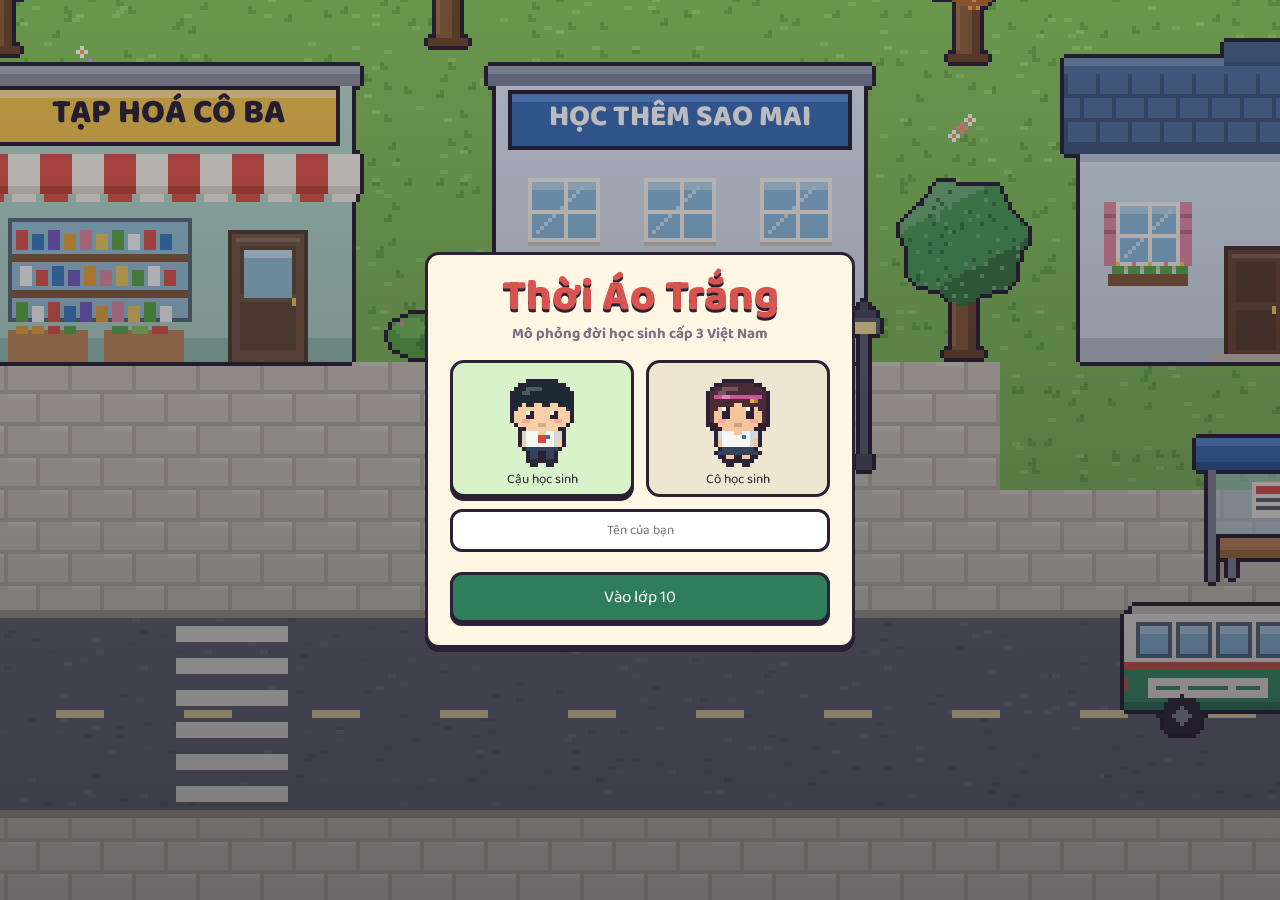
==== commit b596fbfd: "Vòng 22: avatar từ sprite, đội tuyển HSG + thi quốc gia, soạn cặp kéo thả, học thêm có lễ tân - Kính" ====
--- a/index.html
+++ b/index.html
@@ -477,6 +477,32 @@
 .pm-rank table{margin:0}
 .pm-rank tr.me td{background:#ffe9a8;font-weight:800}
 
+.tvline{font-size:17px;line-height:1.5}.tvline .tag{font-style:normal;margin-right:8px;font-size:12px!important;background:#ffe066;vertical-align:2px}
+.lk-mini{color:#e8a400;letter-spacing:1px}.lk-mini i{font-style:normal;color:#b7aec9}
+
+/* tủ sách · soạn cặp kéo thả */
+.shelfpack{display:grid;grid-template-columns:1.25fr 1fr;gap:14px;align-items:start}
+.cab{background:#8a5a3a;border:3px solid var(--ink);border-radius:8px;padding:8px 8px 2px;box-shadow:inset 0 0 0 3px #a9703f}
+.cab-row{display:flex;align-items:flex-end;gap:4px;min-height:94px;background:#4a3020;border-radius:3px;padding:6px 8px 0;margin-bottom:8px;border-bottom:7px solid #c58c56}
+.cab-row.low{min-height:76px;flex-wrap:wrap;align-items:flex-end;row-gap:6px}
+.book{position:relative;width:30px;height:84px;background:var(--bc);border:2px solid var(--ink);border-radius:3px 3px 2px 2px;color:#fffaf0;font:800 13px/1 inherit;font-family:inherit;writing-mode:vertical-rl;display:flex;align-items:center;justify-content:center;cursor:grab;touch-action:none;user-select:none;-webkit-user-select:none;text-shadow:0 1px 0 rgba(0,0,0,.45);box-shadow:inset -5px 0 0 rgba(0,0,0,.2),inset 0 7px 0 rgba(255,255,255,.22),inset 0 -7px 0 rgba(255,255,255,.22)}
+.book:nth-child(3n){height:76px}.book:nth-child(4n+1){height:80px}
+.book.gear{writing-mode:horizontal-tb;width:auto;height:44px;padding:0 8px;font-size:12px;border-radius:6px;box-shadow:inset 0 -5px 0 rgba(0,0,0,.2)}
+.gearpic{cursor:grab;touch-action:none;user-select:none;-webkit-user-select:none;line-height:0;align-self:flex-end;margin:0 4px 2px}
+.gearpic img{image-rendering:pixelated;pointer-events:none;filter:drop-shadow(2px 3px 0 rgba(0,0,0,.25))}
+.sb-in .gearpic{align-self:center;margin:2px}
+.book.dragging,.gearpic.dragging{opacity:.25}
+.drag-ghost{position:fixed;z-index:9999;pointer-events:none;margin:0;transform:rotate(-7deg) scale(1.06);box-shadow:4px 6px 0 rgba(0,0,0,.25)}
+.cab-empty{color:#d9c3a0;font-size:13px;align-self:center}
+.schoolbag{position:relative;background:#c94f3d;border:3px solid var(--ink);border-radius:14px 14px 18px 18px;padding:26px 10px 10px;min-height:150px;box-shadow:inset 0 -8px 0 #a83f31}
+.schoolbag::before{content:'';position:absolute;left:50%;top:-14px;width:44px;height:16px;margin-left:-22px;border:4px solid var(--ink);border-bottom:0;border-radius:14px 14px 0 0}
+.sb-flap{position:absolute;left:-3px;right:-3px;top:-3px;height:22px;background:#e2654f;border:3px solid var(--ink);border-radius:14px 14px 6px 6px}
+.sb-in{display:flex;flex-wrap:wrap;gap:4px;align-content:flex-start;background:#f6e8cf;border:2px solid var(--ink);border-radius:8px;padding:6px;min-height:104px}
+.sb-in .book{writing-mode:horizontal-tb;width:auto;height:26px;padding:0 8px;font-size:12px}
+.zone-hot{outline:4px dashed #ffe066;outline-offset:2px}
+.okc{color:#3f8f3a;margin-left:6px}.nokc{color:#d9534f;font-size:12px;margin-left:6px}
+@media (max-width:720px){.shelfpack{grid-template-columns:1fr}.book{width:26px;height:70px;font-size:12px}}
+
 </style>
 </head>
 <body>
@@ -591,9 +617,10 @@
 });
 const GRADED = ['toan', 'van', 'anh', 'ly', 'hoa', 'sinh', 'su', 'dia', 'td', 'qp'];
 const BOOK_SUBJ = ['toan', 'van', 'anh', 'ly', 'hoa', 'sinh', 'su', 'dia']; // môn cần sách + vở
-const THEORY = ['toan', 'van', 'anh', 'ly', 'hoa', 'su', 'dia'];              // Lý thuyết = TB cấp các môn này
-const PRACTICE = ['qp', 'th_ly', 'th_hoa', 'th_sinh'];                        // Thực hành = TB cấp: Quốc phòng + thực hành Lý, Hoá, Sinh
-const statOfSubj = s => (s === 'td' ? 'thethao' : s === 'th_qp' ? 'qp' : s);
+// Học tập = TB cấp các môn. Mỗi môn MỘT chỉ số: môn chỉ có lý thuyết cộng khi ngồi học trên lớp; môn có thực hành (Lý, Hoá, Sinh, Quốc phòng)
+// thì tiết lý thuyết lẫn tiết thực hành đều cộng chung vào chỉ số của môn đó. Thể dục dùng chỉ số Thể thao.
+const STUDY_SUBJ = ['toan', 'van', 'anh', 'ly', 'hoa', 'sinh', 'su', 'dia', 'qp'];
+const statOfSubj = s => (s === 'td' ? 'thethao' : SUBJ[s] && SUBJ[s].base ? SUBJ[s].base : s);
 
 /* ---------- Thời khoá biểu (T2→T6, 4 tiết sáng + 5 tiết chiều) ----------
  * null = không có tiết: thứ 4 và thứ 6 chỉ học buổi sáng (chiều nghỉ, tan học lúc nghỉ trưa) */
@@ -787,7 +814,9 @@
 const YARD_JOIN = { friend: 3, bonus: 4, mins: 10 };
 /* ---------- Thể lực trong giờ học ---------- */
 const LESSON_STAM = 6;        // mỗi tiết lý thuyết tốn chừng này thể lực; hết thể lực thì ngất trong lớp, được đưa xuống trạm y tế
-const FAINT = { at: 2, rest: 60, stam: 0.4 };   // at: thể lực từ mức này trở xuống khi vào tiết là ngất · rest: phút nằm trạm y tế · stam: tỉ lệ thể lực hồi lại
+const FAINT = { at: 2, rest: 60, stam: 0.4 };
+// Đi ngủ sau 02:00 (late) → hôm sau 3 tiết cuối mỗi tiết có thể ngủ gục (chance + step × thứ tự tiết trong 3 tiết cuối), dù đã ăn sáng
+const LATE_NIGHT = { late: 26 * 60, chance: 0.35, step: 0.15 };   // at: thể lực từ mức này trở xuống khi vào tiết là ngất · rest: phút nằm trạm y tế · stam: tỉ lệ thể lực hồi lại
 const INFIRM = { mins: 30, stam: 15 };          // tự xuống trạm y tế nằm nghỉ
 const SMOKE = { mins: 10, stam: 12, risk: 0.3, perDay: 2, conduct: 1.5 };   // trốn trong buồng vệ sinh hút thuốc: hồi thể lực nhưng dễ bị giám thị bắt
 const TUTOR = { price: 50000, mins: 90, pts: 12, stam: 10 };
@@ -804,6 +833,9 @@
  * mins: tổng thời gian làm · win: khung giờ làm được · days: số ngày từ lúc dán tới hạn chót · until: giờ hạn chót của ngày cuối
  * pay: tiền công (trả cuối ngày) · aff: điểm thân thiết với thầy cô · stat: [chỉ số, điểm] */
 const TASK_BOARD = { open: 3, maxActive: 3, failAff: -3, dropAff: -1, stam: 4 };
+// Mỗi ngày chỉ 0–2 lời nhờ mới (thầy cô dán bảng / bố mẹ nhắn / bạn bè, anh chị đăng nhóm): quota = số lời nhờ trong ngày, xác suất theo QUOTA_P
+// Làm xong luôn được thêm thân thiết với người nhờ; tiền công thì có lúc có lúc không (payChance)
+const TASK_QUOTA = { p: [0.25, 0.45, 0.30], payChance: 0.5 };
 const TASKS = {
   xepsach: { tid: 'lan', name: 'Xếp lại sách thư viện', desc: 'Sau giờ đọc, các kệ sách bị xáo trộn hết. Cô cần một bạn xếp lại sách theo từng môn.', steps: [{ map: 'thuvien', x: 92, y: 48, do: 'Xếp sách lên kệ theo môn', where: 'Thư viện (kệ sách)' }], mins: 40, win: [390, 1080], days: 3, until: 1080, pay: 6000, aff: 6, stat: ['kheotay', 2] },
   laubang: { tid: 'hanh', name: 'Trực nhật lớp sau giờ học', desc: 'Tan học rồi em lau bảng, kê lại bàn ghế và quét lớp 10A1 giúp cô nhé.', steps: [{ map: 'class', x: 160, y: 54, do: 'Lau bảng, kê bàn ghế, quét lớp', where: 'Lớp 10A1 (trước bảng)' }], mins: 30, win: [CFG.SCHOOL_END, 1110], days: 2, until: 1110, pay: 5000, aff: 6, stat: ['kheotay', 1] },
@@ -905,9 +937,9 @@
 
 /* ---------- Buổi thực hành (minigame kiểu câu cá) ---------- */
 const PRACTICALS = {
-  th_ly: { stat: 'th_ly', title: 'Thí nghiệm Vật lý', task: 'Chuyển động ném xiên: chỉnh góc, canh lực để ném quả cầu vào rổ phía sau bức tường', game: 'physics' },
-  th_hoa: { stat: 'th_hoa', title: 'Pha chế trong phòng Hoá', task: 'Rót các chất vào cốc cho đúng liều lượng cô yêu cầu', game: 'mix' },
-  th_sinh: { stat: 'th_sinh', title: 'Soi mẫu vật dưới kính hiển vi', task: 'Rê kính hiển vi, tìm đúng vi sinh vật cô yêu cầu trước khi hết giờ', game: 'micro' },
+  th_ly: { stat: 'ly', title: 'Thí nghiệm Vật lý', task: 'Chuyển động ném xiên: chỉnh góc, canh lực để ném quả cầu vào rổ phía sau bức tường', game: 'physics' },
+  th_hoa: { stat: 'hoa', title: 'Pha chế trong phòng Hoá', task: 'Rót các chất vào cốc cho đúng liều lượng cô yêu cầu', game: 'mix' },
+  th_sinh: { stat: 'sinh', title: 'Soi mẫu vật dưới kính hiển vi', task: 'Rê kính hiển vi, tìm đúng vi sinh vật cô yêu cầu trước khi hết giờ', game: 'micro' },
   th_qp: { stat: 'qp', title: 'Tháo lắp súng AK mô hình, lựu đạn tập', task: 'Ghép các mảnh lại thành hình khẩu súng hoặc quả lựu đạn hoàn chỉnh', game: 'jigsaw' },
 };
 const DIFF_WEIGHTS = [0.15, 0.30, 0.30, 0.18, 0.07];   // xác suất độ khó 1–5 sao
@@ -915,15 +947,17 @@
 const practicalReward = (d, win, perfect) => (win ? 3 + 3 * d + (perfect ? 2 : 0) : 2);
 
 /* ---------- Hệ số điểm ---------- */
-const COEF = { mieng: 1, p15: 1, tiet: 1, thi: 1 };   // đã bỏ hệ số nhân: điểm trung bình môn = trung bình cộng các con điểm
+// Điểm môn học kỳ = (điểm miệng × 1 + điểm 15' × 1 + điểm kiểm tra 1 tiết × 2 + điểm thi học kỳ × 3) / tổng hệ số
+// Điểm TB học kỳ = trung bình cộng các môn · Điểm TB cả năm = (TB học kỳ 1 × 1 + TB học kỳ 2 × 2) / 3
+const COEF = { mieng: 1, p15: 1, tiet: 2, thi: 3 };
 const TEST_NAME = { mieng: 'Kiểm tra miệng', p15: "Kiểm tra 15'", tiet: 'Kiểm tra 1 tiết', thi: 'Thi học kỳ' };
 const TEST_DIFF = { mieng: 0.3, p15: 0, tiet: -0.3, thi: -0.5 };
 /* ---------- Cân bằng điểm học tập (đã kiểm chứng bằng mô phỏng) ----------
- * điểm ≈ base + kLv·√(cấp môn) + kLt·√(cấp Lý thuyết TB) − gradeOff[khối] ± may rủi (+1 nếu tối trước đã ôn môn đó)
+ * điểm ≈ base + kLv·√(cấp môn) + kLt·√(cấp Học tập TB) − gradeOff[khối] ± may rủi (+1 nếu tối trước đã ôn môn đó)
  * Lớp 10: học đủ tiết (mang đủ sách) + tối nào cũng ôn 2 buổi → vừa đủ học sinh Giỏi.
  * Lớp 11 khó hơn: chăm chỉ thôi chỉ Khá, cần thêm ~2 buổi học thêm + 1 buổi luyện thực hành mỗi tuần.
  * Lớp 12 khó hơn nữa: cần ~4 buổi học thêm + 2 buổi luyện thực hành mỗi tuần mới chắc Giỏi.
- * prac*: bài kiểm tra thực hành (Thể dục, Quốc phòng) — dựa vào kết quả mini-game + cấp môn + cấp Thực hành TB */
+ * prac*: bài kiểm tra thực hành (Thể dục, Quốc phòng) — dựa vào kết quả mini-game + cấp môn + cấp Học tập TB */
 const STUDY = { base: 5.3, kLv: 1.15, kLt: 0.45, comp: 0.04, gradeOff: [0, 1.65, 2.75], roll: [0.5, 0.8, 1.4], tutor: 0.25, tutorMax: 1.0, pracBase: 3.8, pracProg: 4.0, pracLv: 0.25, pracTh: 0.08, pracGrade: [0, 0.7, 1.3] };
 // học thêm: mỗi buổi học thêm một môn được cộng STUDY.tutor vào bài kiểm tra môn đó trong cùng học kỳ (tối đa STUDY.tutorMax)
 
@@ -996,7 +1030,7 @@
   thitruong: { name: 'Ông thị trưởng', note: 'Thị trưởng thành phố Hoa Phượng', look: 'mayor' },
   bac_tu: { name: 'Bác Tư', note: 'Hàng xóm phố Bờ Đông · về hưu', look: 'principal' },
   co_lanh: { name: 'Cô Lành', note: 'Hàng xóm phố Bờ Đông · bán bánh cuốn', look: 'vendor' },
-  anh_long: { name: 'Anh Long', note: 'Đầu bếp nhà hàng Sen Hồng', look: 'c7', outfit: 'cas_dat' },
+  anh_long: { name: 'Anh Long', note: 'Đầu bếp nhà hàng Sen Hồng', look: 'chef' },
 };
 const SOC_GAIN = 2;
 // Mã thử nghiệm (dán vào ô "Dán mã" trong Cài đặt, không phân biệt hoa thường)
@@ -1076,6 +1110,7 @@
   anhgiaothua: { name: 'Ảnh đón giao thừa', desc: 'Gia đình và bạn bè chụp chung dưới bầu trời pháo hoa.', hint: 'Ngắm pháo hoa giao thừa trên núi', photo: true },
   denongsao: { name: 'Đèn ông sao tự làm', desc: 'Khung nan tre, giấy bóng kính đỏ, ánh nến lung linh.', hint: 'Tự ghép đèn lồng ở hội Trung thu' },
   anhhkpd: { name: 'Ảnh lớp ngày Hội khoẻ Phù Đổng', desc: 'Cả lớp đứng chụp chung sau lễ trao giải, ai thi đấu thì đứng hàng trước.', hint: 'Dự lễ trao giải Hội khoẻ Phù Đổng', photo: true },
+  anhhsg: { name: 'Ảnh nhận giải học sinh giỏi quốc gia', desc: 'Đứng cạnh thầy hiệu trưởng, đeo huy chương, tay cầm bằng khen.', hint: 'Đoạt giải học sinh giỏi quốc gia', photo: true },
   anhtrungthu: { name: 'Ảnh rước đèn Trung thu', desc: 'Cả đoàn rước đèn ông sao dưới trăng rằm.', hint: 'Rước đèn cùng mọi người đêm Trung thu', photo: true },
 };
 // Danh hiệu & huy hiệu trong lưu bút
@@ -1109,10 +1144,15 @@
   capybara: { name: 'Capybara', icon: 'b_capybara', desc: 'Hiền lành, dễ mến như chú capybara — chơi thân hết mức với tất cả bạn bè.', hint: 'Thân thiết tối đa với mọi người bạn' },
   connoan: { name: 'Con Ngoan Trò Giỏi', icon: 'b_connoan', desc: 'Được bố mẹ và tất cả thầy cô thương quý hết mức.', hint: 'Thiện cảm tối đa với bố mẹ và mọi thầy cô' },
   hocba: { name: 'Học bá', icon: 'b_hocba', desc: 'Đứng hạng nhất lớp trong buổi họp phụ huynh cuối học kỳ.', hint: 'Đứng đầu lớp khi họp phụ huynh cuối kỳ' },
+  hstb: { name: 'Học sinh tiêu biểu', icon: 'b_hstb', desc: 'Lọt tốp 3 cả khối trong bài thi chọn đội tuyển, vào đội tuyển ôn thi học sinh giỏi quốc gia.', hint: 'Lọt tốp 3 bài thi chọn đội tuyển HSG' },
+  quocgia: { name: 'Đẳng cấp quốc gia', icon: 'b_quocgia', desc: 'Đoạt giải trong kỳ thi chọn học sinh giỏi quốc gia, được thầy hiệu trưởng trao bằng khen và huy chương.', hint: 'Đoạt giải học sinh giỏi quốc gia' },
   hsg: { name: 'Đội tuyển học sinh giỏi', icon: 'b_hsg', desc: 'Lọt tốp 3 của lớp cuối năm học, được chọn vào đội tuyển chuẩn bị thi học sinh giỏi quốc gia.', hint: 'Tốp 3 của lớp cuối học kỳ 2' },
   phudong: { name: 'Phù Đổng', icon: 'b_phudong', desc: 'Cùng cả lớp giành cúp tập thể ở Hội khoẻ Phù Đổng.', hint: 'Giành cúp tập thể ở Hội khoẻ Phù Đổng' },
 };
 const MEMO_SCENES = {
+  hsgchon: { name: 'Chọn môn thi học sinh giỏi', icon: 'sc_hsg', desc: 'Bố mẹ đi họp về báo tin được vào đội tuyển, cả nhà cùng chọn môn thi.' },
+  hsgthi: { name: 'Thi học sinh giỏi quốc gia', icon: 'sc_hsg', desc: 'Ngồi trong phòng thi số 07 trường THPT chuyên Hoa Đào, đề khó mà tay vẫn viết đều.' },
+  anmung: { name: 'Bữa tối ăn mừng', icon: 'sc_anmung', desc: 'Cả nhà đi nhà hàng Sen Hồng ăn mừng giải học sinh giỏi quốc gia.' },
   giaothua: { name: 'Đón giao thừa trên núi', icon: 'sc_giaothua', desc: 'Pháo hoa nở rực trời lúc nửa đêm, cả thành phố chào năm mới.' },
   chuatet: { name: 'Đi chùa đầu năm', icon: 'sc_chua', desc: 'Sáng mùng 1 cùng bố mẹ thắp nhang cầu may.' },
   tetvisit: { name: 'Đi chúc Tết', icon: 'sc_tetvisit', desc: 'Đi chúc Tết bạn bè, thầy cô và nhận lì xì.' },
@@ -1309,47 +1349,50 @@
 // Ngoại hình: style tóc (short, spiky, buzz, side, curly, bowl, long, pony, bun, bob, twin) · eye (round, smile, narrow, big)
 // glasses (true = vuông, 'round') · earring, clip (màu khuyên tai, kẹp tóc) · freckles (tàn nhang) · skin (màu da)
 const LOOKS = {
-  boy: { ...UNI, hair: '#2c2733', style: 'short' },
-  girl: { ...UNI, hair: '#2c2733', style: 'pony', skirt: true, band: '#e2574c' },
+  boy: { ...UNI, hair: '#1d2a33', style: 'spiky', tie: '#d24a36', eye: 'round' },
+  girl: { ...UNI, hair: '#4a2a35', style: 'bob', skirt: true, hb: '#c4569a', clip: '#f2a93b', eye: 'big', skin: '#f4c49a' },
   mom: { hair: '#4a3328', style: 'bun', shirt: '#e98fa5', pants: '#5b4a6b', apron: '#fff1d2', earring: '#ffd23a', eye: 'smile' },
   dad: { hair: '#3a3340', style: 'short', shirt: '#dfe7ef', pants: '#3a3f55', tie: '#3b6fb6', mustache: true },
-  teacherA: { hair: '#2c2733', style: 'long', shirt: '#9a72d6', aodai: true, shoe: '#f4f0ff', clip: '#e98fa5', eye: 'smile' },
+  teacherA: { hair: '#3a2430', style: 'long', shirt: '#ee9cc2', aodai: true, shoe: '#fff0f6', clip: '#5fae4a', eye: 'smile', skin: '#e9b48a' },
   teacherB: { hair: '#3b2a22', style: 'bun', shirt: '#4fa3b8', aodai: true, shoe: '#f0fbff', earring: '#d6dbe3', eye: 'round' },
   teacherC: { hair: '#3a3340', style: 'side', shirt: '#c9d8ea', pants: '#3a3f55', tie: '#b23b3b', glasses: true },
   teacherM: { hair: '#2c2733', style: 'buzz', shirt: '#d9534f', pants: '#2f3550', stripe: '#ffffff', skin: '#d39a6a' },
   teacherQ: { hair: '#2c2733', style: 'short', shirt: '#6f8440', pants: '#55662f', cap: '#6f8440' },
-  khoa: { ...UNI, hair: '#6b4429', style: 'spiky', freckles: true, eye: 'round' },
-  vy: { ...UNI, hair: '#3a2a2a', style: 'long', skirt: true, band: '#f2a93b', glasses: 'round' },
-  dat: { ...UNI, hair: '#1f1f29', style: 'side', skin: '#e3ae80', earring: '#d6dbe3', eye: 'smile' },
-  ngan: { ...UNI, hair: '#5a3020', style: 'pony', skirt: true, band: '#e98fa5', earring: '#ffd23a', clip: '#ff8fb8', eye: 'big' },
-  guard: { hair: '#5a5a66', style: 'short', cap: '#2f4a7a', shirt: '#9cc3e6', pants: '#2f3e63', mustache: true },
-  giamthi: { hair: '#3a3340', style: 'short', shirt: '#fbf7ee', pants: '#2f3550', tie: '#2a2136', mustache: true, skin: '#eab98c' },
+  khoa: { ...UNI, hair: '#1f1f29', style: 'short', cap: '#2a3140', skin: '#d39a6a', eye: 'smile', tie: '#d24a36' },   // Đạt: mũ lưỡi trai, da ngăm
+  vy: { ...UNI, hair: '#6b3f2a', style: 'long', skirt: true, bow: '#f07aa8', eye: 'big', skin: '#e3ae80' },             // hoa khôi: tóc nâu dài, nơ hồng
+  dat: { ...UNI, hair: '#1a1a24', style: 'curly', skin: '#a8693f', earring: '#d6dbe3', eye: 'smile', shirt: '#3f5a7e' },  // Thái: tóc xoăn dài, áo khoác bò
+  ngan: { ...UNI, hair: '#6e4128', style: 'pony', skirt: true, band: '#e98fa5', eye: 'big', skin: '#d39a6a' },
+  guard: { hair: '#3a3340', style: 'short', cap: '#26354f', shirt: '#33476a', pants: '#26354f', badge: '#e8b83a', skin: '#e3ae80' },
+  giamthi: { hair: '#c9ccd4', style: 'buzz', shirt: '#fbf7ee', pants: '#6a4a32', glasses: 'round', skin: '#eab98c' },
   driver: { hair: '#3a3340', style: 'short', cap: '#3f9a6b', shirt: '#dfe7ef', pants: '#3a3f55' },
   clerk: { hair: '#3b2a22', style: 'bun', cap: '#b23b3b', shirt: '#3b6fb6', pants: '#2f3550' },
   doctor: { hair: '#3b2a22', style: 'bun', shirt: '#fbfdff', pants: '#9fd6c4', aodai: true, shoe: '#fbfdff' },
   x1: { ...UNI, hair: '#3b2a22', style: 'curly', skin: '#eab98c', eye: 'narrow' }, x2: { ...UNI, hair: '#2c2733', style: 'twin', skirt: true, band: '#f2a93b', eye: 'round' },
-  x3: { ...UNI, hair: '#1f1f29', style: 'bowl', glasses: true, skin: '#fbe0c4' }, x4: { ...UNI, hair: '#5a3020', style: 'bob', skirt: true, clip: '#5fb0e8', freckles: true },
-  sA: { ...UNI, hair: '#1f1f29', style: 'spiky', badge: '#d9534f', pants: '#2b3550', eye: 'narrow' }, sB: { ...UNI, hair: '#3a2a2a', style: 'long', skirt: true, band: '#7a5fc9', badge: '#d9534f', earring: '#ffd23a', eye: 'big' },
-  sC: { ...UNI, hair: '#5a3a26', style: 'side', badge: '#2e9e86', skin: '#d39a6a', eye: 'round' }, sD: { ...UNI, hair: '#2c2733', style: 'bun', skirt: true, badge: '#2e9e86', glasses: 'round' },
+  x3: { ...UNI, hair: '#1f1f29', style: 'short', cap: '#d9573a', skin: '#e3ae80' }, x4: { ...UNI, hair: '#5a3020', style: 'bob', skirt: true, clip: '#5fb0e8', freckles: true },
+  sA: { ...UNI, hair: '#1f2a35', style: 'spiky', badge: '#d9534f', pants: '#2b3550', eye: 'narrow', shirt: '#3b5f9a', skin: '#e3ae80' }, sB: { ...UNI, hair: '#3a2a2a', style: 'long', skirt: true, band: '#7a5fc9', badge: '#d9534f', earring: '#ffd23a', eye: 'big' },
+  sC: { ...UNI, hair: '#1f1f29', style: 'spiky', badge: '#2e9e86', skin: '#c98a5a', eye: 'round', tie: '#d24a36' },     // anh Phong sD: { ...UNI, hair: '#2c2733', style: 'bun', skirt: true, badge: '#2e9e86', glasses: 'round' },
   // thêm anh chị khoá trên (phù hiệu đỏ: khối 12 · xanh: khối 11) ngồi ở các lớp tầng 2
-  sE: { ...UNI, hair: '#2a2136', style: 'buzz', badge: '#d9534f', skin: '#c98a5a' }, sF: { ...UNI, hair: '#4a3324', style: 'bob', skirt: true, badge: '#d9534f', clip: '#e98fa5', eye: 'smile' },
-  sG: { ...UNI, hair: '#1f1f29', style: 'short', badge: '#2e9e86', glasses: true }, sH: { ...UNI, hair: '#5b3d27', style: 'bun', skirt: true, badge: '#2e9e86', skin: '#e3ae80' },
-  principal: { hair: '#c9ccd4', style: 'short', shirt: '#3a3f55', pants: '#2a2136', tie: '#d9534f', mustache: true, skin: '#eab98c', glasses: 'round' },
+  sE: { ...UNI, hair: '#1f2a35', style: 'spiky', badge: '#d9534f', skin: '#e3ae80', shirt: '#3b5f9a' }, sF: { ...UNI, hair: '#4a3324', style: 'bob', skirt: true, badge: '#d9534f', clip: '#e98fa5', eye: 'smile' },
+  sG: { ...UNI, hair: '#1f1f29', style: 'short', badge: '#2e9e86', skin: '#e3ae80', tie: '#d24a36' }, sH: { ...UNI, hair: '#5b3d27', style: 'bun', skirt: true, badge: '#2e9e86', skin: '#e3ae80' },
+  principal: { hair: '#dfe2e8', style: 'buzz', shirt: '#f4f4f0', pants: '#6a4a32', tie: '#d9534f', skin: '#eab98c', glasses: 'round' },
   mayor: { hair: '#5f656f', style: 'short', shirt: '#24406b', pants: '#1f2a44', tie: '#e8b83a', mustache: true, skin: '#e8b48a' },
   monk: { hair: '#f2c9a0', style: 'buzz', shirt: '#d98a2b', pants: '#b8701f', aodai: true, shoe: '#6f472c' },
-  vendor: { hair: '#4a3328', style: 'bun', shirt: '#f2a93b', pants: '#5b4a6b', apron: '#ffffff' },
-  c1: { ...UNI, hair: '#3b2a22', style: 'side', glasses: true },
-  c2: { ...UNI, hair: '#2c2733', style: 'bob', skirt: true, eye: 'round' },
-  c3: { ...UNI, hair: '#5a3a26', style: 'buzz', skin: '#d39a6a', eye: 'narrow' },
-  c4: { ...UNI, hair: '#2c2733', style: 'twin', skirt: true, band: '#5fb0e8', eye: 'big' },
-  c5: { ...UNI, hair: '#1f1f29', style: 'spiky', freckles: true },
-  c6: { ...UNI, hair: '#4a3328', style: 'long', skirt: true, band: '#e98fa5', earring: '#d6dbe3' },
-  c7: { ...UNI, hair: '#2c2733', style: 'curly', skin: '#e3ae80', eye: 'smile' },
-  c8: { ...UNI, hair: '#3a2a2a', style: 'pony', skirt: true, band: '#8fd067', glasses: 'round', glassCol: '#b23b3b' },
+  vendor: { hair: '#4a3328', style: 'bun', shirt: '#8a4a7a', pants: '#3a3340', apron: '#e8d6b0', nonla: true, skin: '#d39a6a' },
+  c1: { ...UNI, hair: '#1e3036', style: 'side', glasses: true, glassCol: '#2a2e3d', skin: '#e9b48a' },                 // Quang (học bá)
+  c2: { ...UNI, hair: '#5a3a26', style: 'long', skirt: true, bow: '#9cc8f0', eye: 'big', skin: '#d39a6a' },            // Thảo (mộng mơ)
+  c3: { ...UNI, hair: '#26262e', style: 'buzz', skin: '#a8693f', eye: 'narrow', tie: '#d24a36' },                       // Đức (vạm vỡ)
+  c4: { ...UNI, hair: '#6a4128', style: 'bob', skirt: true, apron: '#7d7048', eye: 'big', skin: '#b9784e' },             // Minh Anh (yêu vẽ)
+  c5: { ...UNI, hair: '#1e3036', style: 'side', skin: '#c98a5a', eye: 'round', tie: '#d24a36' },                       // Vũ (mê tiểu thuyết)
+  c6: { ...UNI, hair: '#1c1a22', style: 'bun', skirt: true, glasses: 'round', glassCol: '#3a3340', skin: '#b9784e' },  // Hoa (khoa học)
+  c7: { ...UNI, hair: '#5a3a26', style: 'side', skin: '#c98a5a', eye: 'smile', tie: '#d24a36' },                        // Nam Anh (đại gia)
+  c8: { ...UNI, hair: '#5a3a26', style: 'pony', skirt: true, band: '#5fb0e8', clip: '#5fb0e8', eye: 'round', skin: '#c98a5a' },  // Phương (làm báo)
   // dàn nhân vật mới (kiểu vẽ cũ): Hiền (c9), Duyên (bạn cùng bàn của nhân vật chính nữ), anh Hoàng khoá trên
-  c9: { ...UNI, hair: '#1c1a22', style: 'long', skirt: true, band: '#d8403a', eye: 'round' },
-  duyen: { ...UNI, hair: '#5a3a26', style: 'twin', skirt: true, band: '#f07aa8', clip: '#f07aa8', eye: 'big', freckles: true },
-  hoang: { ...UNI, hair: '#d0632a', style: 'spiky', badge: '#d9534f', skin: '#d9a070', eye: 'narrow' },
+  c9: { ...UNI, hair: '#1c1a22', style: 'long', skirt: true, band: '#d8403a', eye: 'round', skin: '#c98a5a' },
+  duyen: { ...UNI, hair: '#5a3a26', style: 'twin', skirt: true, band: '#f07aa8', clip: '#f07aa8', eye: 'big', skin: '#b9784e' },
+  hoang: { ...UNI, hair: '#d0632a', style: 'spiky', badge: '#d9534f', skin: '#d9a070', eye: 'narrow', plaster: true },
+  anchor: { hair: '#2c2733', style: 'bob', shirt: '#2f4a7a', pants: '#2a2136', collar: '#fbfdff', earring: '#ffd23a', eye: 'smile', clip: '#e98fa5' },   // phát thanh viên thời sự
+  luckhost: { hair: '#7a3a6a', style: 'long', shirt: '#f2a93b', pants: '#5b4a6b', band: '#ffe066', eye: 'big', earring: '#e98fa5' },               // MC chương trình vận may
+  chef: { hair: '#2c2733', style: 'curly', shirt: '#fbfdff', pants: '#3a3f55', apron: '#f2f2ec', skin: '#e3ae80', eye: 'smile', cap: '#fbfdff' },   // anh Long đầu bếp
 };
 // Trang phục thay theo tiết học
 const OUTFITS = {
@@ -1428,7 +1471,12 @@
         const gc = L.glassCol || '#8d93a6', rd = L.glasses === 'round';                         // gọng kính mảnh màu bạc (kính cận trong suốt, không phải kính râm)
         for (const gx of [3, 9]) { R(x, gc, gx + (rd ? 1 : 0), Y + 6, rd ? 2 : 4, 1); R(x, gc, gx + (rd ? 1 : 0), Y + 9, rd ? 2 : 4, 1); R(x, gc, gx, Y + (rd ? 7 : 6), 1, rd ? 2 : 4); R(x, gc, gx + 3, Y + (rd ? 7 : 6), 1, rd ? 2 : 4); }
         R(x, gc, 7, Y + 7, 2, 1);
+        // tròng kính trong suốt: nền kính nhạt, ánh phản chiếu trắng ở góc ngoài, con ngươi 1 điểm ở góc trong
+        for (const [lx, out, inn] of [[4, 4, 5], [10, 11, 10]]) { R(x, GLASS, lx, Y + 7, 2, 2); R(x, '#ffffff', out, Y + 7, 1, 1); R(x, OUT, inn, Y + 8, 1, 1); }
       }
+      if (L.hb) { R(x, L.hb, 2, Y + 3, 12, 1); R(x, shade(L.hb, 30), 4, Y + 3, 2, 1); }                 // băng đô
+      if (L.bow) { const bs = shade(L.bow, -30); R(x, L.bow, 1, Y, 1, 3); R(x, L.bow, 4, Y, 1, 3); R(x, L.bow, 2, Y + 1, 2, 1); R(x, bs, 2, Y + 1, 2, 1); R(x, L.bow, 2, Y, 1, 1); R(x, L.bow, 3, Y + 2, 1, 1); }   // nơ cài tóc
+      if (L.plaster) { R(x, '#f3dcc0', 3, Y + 9, 2, 1); R(x, '#d9b48e', 4, Y + 9, 1, 1); }              // miếng băng dán trên má
       if (L.earring) { R(x, L.earring, 0, Y + 9, 1, 1); R(x, L.earring, 15, Y + 9, 1, 1); }  // khuyên tai
       if (L.clip) { R(x, L.clip, 11, Y + 4, 2, 1); R(x, shade(L.clip, -25), 12, Y + 4, 1, 1); }   // kẹp tóc
     } else {
@@ -1441,8 +1489,11 @@
       if (st === 'twin') { R(x, hr, 0, Y + 8, 2, 4); R(x, hr, 14, Y + 8, 2, 4); R(x, L.band || hrL, 1, Y + 7, 1, 1); R(x, L.band || hrL, 14, Y + 7, 1, 1); }
       if (st === 'curly') [3, 6, 9, 12].forEach(i => R(x, hr, i, Y - 1, 2, 1));
       if (L.clip) R(x, L.clip, 11, Y + 4, 2, 1);
+      if (L.hb) R(x, L.hb, 1, Y + 3, 14, 1);
+      if (L.bow) { const bs = shade(L.bow, -30); R(x, L.bow, 4, Y + 2, 3, 3); R(x, L.bow, 9, Y + 2, 3, 3); R(x, bs, 7, Y + 3, 2, 1); R(x, shade(L.bow, 25), 4, Y + 2, 1, 1); R(x, shade(L.bow, 25), 9, Y + 2, 1, 1); }
     }
-    if (st === 'bun') { R(x, hr, 6, 0, 4, 1); R(x, hr, 5, 1, 6, 2); R(x, hrL, 6, 1, 2, 1); }
+    if (st === 'bun' && !L.nonla) { R(x, hr, 6, 0, 4, 1); R(x, hr, 5, 1, 6, 2); R(x, hrL, 6, 1, 2, 1); }
+    if (L.nonla) nonLa(x, 0);
     if (L.cap) {
       const cp = L.cap, cpS = shade(cp, -28);
       R(x, cp, 4, Y - 1, 8, 1); headFill(cp, 0, 4); R(x, shade(cp, 25), 5, Y, 3, 1);
@@ -1485,12 +1536,23 @@
     R(x, '#f5a79b', 2, Y + 9, 2, 1); R(x, skS, 8, Y + 7, 1, 2);
     if (L.freckles) { R(x, '#c98a62', 2, Y + 10, 1, 1); R(x, '#c98a62', 4, Y + 10, 1, 1); }
     if (L.mustache) R(x, '#5a5a66', 2, Y + 9, 3, 1);
-    if (L.glasses) { const gc = L.glassCol || '#8d93a6'; R(x, gc, 2, Y + 6, 4, 1); R(x, gc, 2, Y + 9, 4, 1); R(x, gc, 1, Y + 7, 1, 2); R(x, gc, 5, Y + 7, 4, 1); }
+    if (L.glasses) { const gc = L.glassCol || '#8d93a6'; R(x, gc, 2, Y + 6, 4, 1); R(x, gc, 2, Y + 9, 4, 1); R(x, gc, 1, Y + 7, 1, 2); R(x, gc, 5, Y + 7, 4, 1); R(x, GLASS, 2, Y + 7, 3, 2); R(x, '#ffffff', 4, Y + 7, 1, 1); R(x, OUT, 2, Y + 8, 1, 1); }
+    if (L.hb) R(x, L.hb, 2, Y + 3, 12, 1);
+    if (L.bow) { R(x, L.bow, 9, Y + 1, 4, 3); R(x, shade(L.bow, -30), 10, Y + 2, 2, 1); }
+    if (L.plaster) R(x, '#f3dcc0', 2, Y + 9, 2, 1);
+    if (L.nonla) nonLa(x, 1);
     if (L.earring) R(x, L.earring, 8, Y + 9, 1, 1);
     if (L.clip) R(x, L.clip, 10, Y + 4, 2, 1);
     if (L.cap) { const cp = L.cap; R(x, cp, 4, Y - 1, 8, 1); headFill(cp, 0, 4); R(x, shade(cp, -28), 0, Y + 4, 9, 1); R(x, shade(cp, 25), 5, Y, 3, 1); }
   }
   return outline(c);
+}
+const GLASS = '#d6ecf6';                                               // màu tròng kính cận (trong, hơi xanh)
+// Nón lá: chóp nhọn trên đỉnh đầu, vành rộng hơn đầu (side = 1 khi nhìn nghiêng)
+function nonLa(x, side) {
+  const c = '#e8cf8a', s = '#c9a85f', o = side ? -1 : 0;
+  R(x, c, 7 + o, 0, 2, 1); R(x, c, 5 + o, 1, 6, 1); R(x, c, 3 + o, 2, 10, 1); R(x, c, 1, 3, 14, 1); R(x, s, 0, 4, 16, 1);
+  R(x, s, 6 + o, 1, 1, 1); R(x, s, 5 + o, 2, 1, 1); R(x, s, 3 + o, 3, 1, 1); R(x, shade(c, 18), 8 + o, 1, 1, 1);
 }
 function flipH(src) { const c = mk(src.width, src.height), x = cx(c); x.translate(src.width, 0); x.scale(-1, 1); x.drawImage(src, 0, 0); return c; }
 const SHEETS = {};
@@ -2109,7 +2171,7 @@
   for (const s of BOOK_SUBJ) bshelf('bs_' + s, SUBJ[s].color);
   def('shelfsign', 26, 9, x => { R(x, '#2a2136', 0, 0, 26, 9); R(x, '#fffaf0', 1, 1, 24, 7); R(x, '#e3ddd0', 1, 7, 24, 1); }, true);   // biển tên môn trên đầu tủ sách
   def('napmat', 30, 18, x => { R(x, '#e6d096', 0, 0, 30, 18); R(x, '#c9b170', 0, 16, 30, 2); for (let i = 0; i < 30; i += 4) R(x, '#d9c27f', i, 0, 1, 16); R(x, '#fffaf0', 2, 3, 8, 11); R(x, '#e3ddd0', 2, 12, 8, 2); });
-  def('sleeper', 30, 18, x => { x.drawImage(SPR.napmat, -1, -1); R(x, '#f8d0a8', 3, 5, 7, 7); R(x, '#2c2733', 2, 4, 5, 8); R(x, '#8fb0d8', 10, 3, 18, 12); R(x, '#6f8fb8', 10, 13, 18, 2); R(x, '#2a2136', 8, 8, 1, 1); });
+  ['x1', 'x2', 'x4', 'sC'].forEach((l, k) => { SPR['sleeper' + k] = sleeperOf(l, 'mat'); });     // các bạn đang ngủ trưa trên chiếu
   def('medbed', 34, 22, x => { R(x, '#c9ccd4', 0, 4, 34, 18); R(x, '#fbfdff', 1, 5, 32, 14); R(x, '#ffffff', 2, 6, 9, 11); R(x, '#9fd6c4', 12, 6, 20, 12); R(x, '#7fbfa9', 12, 16, 20, 2); R(x, '#8b8f9c', 0, 0, 2, 22); R(x, '#8b8f9c', 32, 2, 2, 20); });
   def('redcross', 14, 14, x => { R(x, '#fffaf0', 0, 0, 14, 14); R(x, '#d9534f', 5, 2, 4, 10); R(x, '#d9534f', 2, 5, 10, 4); });
   def('mic', 8, 22, x => { R(x, '#5f656f', 3, 6, 2, 14); R(x, '#3a3f55', 0, 20, 8, 2); ell(x, '#2a2136', 3.5, 3, 3, 3); R(x, '#8b8f9c', 2, 2, 2, 1); });
@@ -2441,7 +2503,7 @@
     R(x, '#c9a467', 0, 4, 36, 12); R(x, '#dcb878', 0, 4, 36, 2); R(x, '#a9853f', 0, 14, 36, 2); for (let i = 3; i < 36; i += 5) R(x, '#b8944f', i, 5, 1, 9);
     for (let i = 0; i < 3; i++) R(x, ['#3f8f3a', '#4ea248', '#5fae4a'][i], 2 + i, 1 + i, 9, 5);
     ell(x, '#fbfdff', 16, 7, 4, 2.5); ell(x, '#efe6d2', 16, 6, 3, 1.5); ell(x, '#f2c94c', 25, 7, 3.5, 2.2); R(x, '#e98fa5', 28, 10, 5, 3); R(x, '#d9c690', 12, 11, 8, 1); R(x, '#d9c690', 12, 13, 8, 1);
-    R(x, '#3f8f3a', 2, 9, 7, 6); R(x, '#d9c690', 5, 9, 1, 6); R(x, '#d9c690', 2, 11, 7, 1);
+    bcCake(x, 2, 8, 8);
   });
   for (let f = 0; f < 2; f++) def('noibanh' + f, 34, 30, x => {
     for (let i = 0; i < 3; i++) R(x, '#a8513a', 2 + i * 11, 22, 9, 8);
@@ -2457,6 +2519,65 @@
 
 }
 
+/* ---------- Bánh chưng: khối vuông bọc lá dong nhìn chéo từ trên (mặt trên sáng, mặt trước tối),
+ * vân lá chạy dọc, 4 sợi lạt buộc hình chữ # và nút buộc. W = bề ngang (px) — dùng chung cho icon, cảnh thi gói, mâm bánh. */
+function bcCake(c, X, Y, W) {
+  const f = (col, a, b, w, h) => { c.fillStyle = col; c.fillRect(Math.round(X + a), Math.round(Y + b), Math.max(1, Math.round(w)), Math.max(1, Math.round(h))); };
+  const H = Math.round(W * 0.74), D = Math.max(2, Math.round(W * 0.2)), t = Math.max(1, Math.round(W / 14));
+  f('#24521f', 0, H, W, D); f('#2f6b2b', 0, H, W, Math.max(1, D - t));                               // mặt trước (bóng tối)
+  f('#3f8f3a', 0, 0, W, H); f('#57a64c', t, t, W - 2 * t, H - 2 * t);                                 // mặt trên
+  for (let i = 1; i < 5; i++) f('#4a9a40', Math.round(W * i / 5), t, t, H - 2 * t);                   // vân lá dong
+  f('#7cc46a', t, t, W - 2 * t, t); f('#7cc46a', t, t, t, H - 2 * t);                                 // ánh sáng mép trên-trái
+  const l1 = Math.round(W * 0.3), l2 = Math.round(W * 0.66), h1 = Math.round(H * 0.3), h2 = Math.round(H * 0.66), lt = Math.max(1, Math.round(W / 17));
+  for (const lx of [l1, l2]) { f('#b9a46a', lx, 0, lt, H + D); f('#efe2b4', lx, 0, Math.max(1, lt - (lt > 1 ? 1 : 0)), H + D); }   // lạt dọc (chạy xuống mặt trước)
+  for (const ly of [h1, h2]) { f('#b9a46a', 0, ly, W, lt); f('#efe2b4', 0, ly, W, Math.max(1, lt - (lt > 1 ? 1 : 0))); }           // lạt ngang
+  if (W >= 12) { const k = lt + 1; f('#b9a46a', l2 - 1, h1 - 1, lt + 2, lt + 2); f('#efe2b4', l2 - 1, h1 - 1, k, k); f('#efe2b4', l2 + lt, h1 - k - 1, lt, k); f('#efe2b4', l2 + lt + 1, h1 + lt, lt, k); }   // nút buộc + hai đầu lạt thừa
+}
+/* ---------- Hình đồ dùng học tập cỡ lớn cho cảnh soạn cặp ở tủ sách (vẽ như đồ thật) ---------- */
+const _gear = {};
+const GEAR_SIZE = { hopbut: [38, 18], thehs: [30, 24], vethang: [28, 18], dp_td: [46, 28], dp_qp: [46, 30] };
+function gearPic(id) {
+  if (_gear[id]) return _gear[id];
+  const [w, h] = GEAR_SIZE[id], c = mk(w, h), x = cx(c);
+  if (id === 'hopbut') {                                                         // hộp bút vải có khoá kéo, bút chì + bút bi thò lên
+    R(x, '#f4d35e', 8, 1, 3, 6); R(x, '#e98fa5', 8, 0, 3, 2); R(x, '#c9ccd4', 8, 2, 3, 1); R(x, '#d9b23a', 10, 3, 1, 4);   // bút chì
+    R(x, '#e2574c', 13, 2, 2, 5); R(x, '#fffaf0', 13, 2, 1, 1); R(x, '#b23b3b', 15, 2, 1, 4);                              // bút bi đỏ (nắp có kẹp)
+    R(x, '#5fae4a', 17, 3, 2, 4);                                                                                         // bút dạ xanh
+    R(x, '#3b5fa0', 2, 5, 34, 12); R(x, '#3b5fa0', 1, 6, 36, 10); R(x, '#4f75b8', 2, 5, 34, 3); R(x, '#2f4f86', 1, 14, 36, 2); R(x, '#2f4f86', 2, 16, 34, 1);
+    for (let i = 3; i < 34; i++) R(x, i % 2 ? '#dfe2e8' : '#8b8f9c', i, 7, 1, 1);                                      // răng khoá kéo
+    R(x, '#dfe2e8', 31, 6, 3, 5); R(x, '#8b8f9c', 32, 8, 1, 2); R(x, '#fffaf0', 31, 6, 1, 1);                              // đầu kéo
+    for (let i = 4; i < 34; i += 3) R(x, '#6f93cf', i, 13, 2, 1);                                                         // đường may
+    R(x, '#ffd23a', 18, 9, 4, 3); R(x, '#ffd23a', 19, 8, 2, 5); R(x, '#fff6c8', 19, 9, 1, 1);                              // miếng vá ngôi sao
+  } else if (id === 'thehs') {                                                   // thẻ học sinh đeo dây: ảnh thẻ, tên, mã vạch
+    R(x, '#3b6fb6', 13, 0, 4, 3); R(x, '#c9ccd4', 12, 3, 6, 2); R(x, '#8b8f9c', 14, 4, 2, 1);
+    R(x, '#fbfdff', 1, 5, 28, 18); R(x, '#3b6fb6', 1, 5, 28, 5); R(x, '#5a8fd6', 1, 5, 28, 1);
+    R(x, '#d9534f', 3, 6, 3, 3); R(x, '#ffd23a', 4, 7, 1, 1); R(x, '#fffaf0', 8, 7, 13, 1); R(x, '#cfe0f5', 8, 8, 9, 1);   // logo trường + chữ THẺ HỌC SINH
+    R(x, '#cfe6f2', 3, 11, 8, 10); R(x, '#f8d0a8', 5, 13, 4, 4); R(x, '#2c2733', 5, 12, 4, 2); R(x, '#2c2733', 6, 15, 1, 1); R(x, '#2c2733', 8, 15, 1, 1); R(x, '#f6f6f2', 4, 18, 6, 3); R(x, '#d24a36', 6, 18, 2, 2);   // ảnh thẻ
+    R(x, '#3a3f55', 13, 12, 12, 1); R(x, '#8fa0ab', 13, 14, 10, 1); R(x, '#8fa0ab', 13, 16, 8, 1);
+    for (let i = 0; i < 12; i++) R(x, '#2a2136', 14 + i, 18, i % 3 === 1 ? 1 : (i % 2 ? 1 : 1), i % 4 === 0 ? 3 : 2);   // mã vạch
+    for (let i = 0; i < 12; i += 2) R(x, '#fbfdff', 15 + i, 18, 1, 3);
+  } else if (id === 'vethang') {                                                 // vé tháng xe bus
+    R(x, '#3f9a6b', 1, 1, 26, 16); R(x, '#5fbf8b', 1, 1, 26, 2); R(x, '#fffaf0', 3, 4, 13, 9);
+    R(x, '#f2a93b', 5, 6, 9, 4); R(x, '#cfe8f7', 6, 7, 2, 1); R(x, '#cfe8f7', 9, 7, 2, 1); R(x, '#2a2136', 6, 10, 2, 1); R(x, '#2a2136', 11, 10, 2, 1);   // hình xe bus
+    R(x, '#fffaf0', 18, 4, 7, 2); R(x, '#fffaf0', 18, 8, 5, 1); R(x, '#e2574c', 19, 11, 5, 4); R(x, '#fffaf0', 20, 12, 3, 2);
+  } else if (id === 'dp_td') {                                                   // bộ thể dục: áo phông xanh viền trắng + quần dài có sọc
+    const b = '#4d86de', bs = '#3b6fb6';
+    R(x, b, 7, 3, 18, 22); R(x, b, 1, 4, 7, 8); R(x, b, 25, 4, 7, 8); R(x, bs, 7, 22, 18, 3); R(x, bs, 1, 10, 7, 2); R(x, bs, 25, 10, 7, 2);
+    R(x, '#ffffff', 1, 9, 7, 1); R(x, '#ffffff', 25, 9, 7, 1); R(x, '#ffffff', 12, 3, 8, 1); R(x, '#ffffff', 13, 4, 6, 1); R(x, '#cfe0f5', 14, 5, 4, 1);   // viền tay, cổ áo
+    R(x, '#ffffff', 8, 4, 1, 21); R(x, '#ffffff', 23, 4, 1, 21);                                                           // sọc trắng hai bên thân áo
+    R(x, '#ffd23a', 18, 8, 4, 4); R(x, '#d9534f', 19, 9, 2, 2);                                                            // logo trường
+    R(x, '#2b3a66', 33, 2, 12, 25); R(x, '#202c52', 38, 12, 2, 15); R(x, '#ffffff', 34, 2, 1, 25); R(x, '#ffffff', 43, 2, 1, 25); R(x, '#3a4c80', 33, 2, 12, 2); R(x, '#fffaf0', 37, 3, 4, 1);   // quần dài gấp đôi, cạp chun
+  } else if (id === 'dp_qp') {                                                   // quân phục học sinh: áo xanh lá có túi, cúc vàng + quần + mũ mềm
+    const g = '#6f8440', gs = '#55662f', gl = '#89a05a';
+    R(x, g, 7, 5, 18, 23); R(x, g, 1, 6, 7, 12); R(x, g, 25, 6, 7, 12); R(x, gs, 7, 25, 18, 3); R(x, gs, 1, 16, 7, 2); R(x, gs, 25, 16, 7, 2);
+    R(x, gl, 11, 5, 4, 3); R(x, gl, 17, 5, 4, 3); R(x, gs, 15, 5, 2, 20);                                                   // cổ bẻ, nẹp áo
+    for (let y = 9; y < 24; y += 4) R(x, '#e8b83a', 16, y, 1, 1);                                                          // hàng cúc
+    for (const px of [9, 19]) { R(x, gs, px, 10, 5, 5); R(x, gl, px, 10, 5, 1); R(x, '#e8b83a', px + 2, 11, 1, 1); }       // hai túi ngực
+    R(x, '#4a5a2a', 33, 9, 12, 21); R(x, '#3d4b22', 38, 18, 2, 12); R(x, gl, 33, 9, 12, 2);                                 // quần
+    R(x, g, 33, 2, 12, 5); R(x, gl, 34, 2, 10, 1); R(x, gs, 32, 6, 14, 2); R(x, '#d9534f', 38, 3, 2, 2); R(x, '#ffd23a', 38, 3, 1, 1);   // mũ mềm có sao
+  }
+  return (_gear[id] = outline(c).toDataURL());
+}
 /* ---------- biểu tượng vật phẩm cho thanh đồ (16×16 → dataURL) ---------- */
 const _icons = {}, _iconCv = {};
 const iconCv = id => { itemIcon(id); return _iconCv[id]; };     // canvas của icon (để vẽ hàng hoá lên quầy, kệ)
@@ -2516,7 +2637,7 @@
   else if (id === 'm_cal') { R(x, '#fffaf0', 1, 3, 14, 11); R(x, '#e2574c', 1, 3, 14, 4); R(x, '#2a2136', 4, 1, 1, 4); R(x, '#2a2136', 11, 1, 1, 4); for (let j = 0; j < 2; j++) for (let i = 0; i < 4; i++) R(x, i === 2 && j === 1 ? '#e2574c' : '#8fa0ab', 3 + i * 3, 9 + j * 3, 2, 2); }
   else if (id === 'm_cards') { R(x, '#fffaf0', 2, 3, 8, 11); R(x, '#d9534f', 3, 4, 6, 9); R(x, '#fffaf0', 6, 2, 8, 11); R(x, '#3b82c4', 7, 3, 6, 9); R(x, '#ffe066', 9, 6, 2, 3); }
   else if (id === 'm_set') { ell(x, '#8b8f9c', 7.5, 7.5, 5, 5); for (const [a, b2] of [[7, 0], [7, 13], [0, 7], [13, 7], [2, 2], [12, 2], [2, 12], [12, 12]]) R(x, '#8b8f9c', a, b2, 2, 2); ell(x, '#fff6e3', 7.5, 7.5, 2, 2); R(x, '#c9ccd4', 5, 4, 4, 1); }
-  else if (id === 'banhchung' || id === 'sc_banhchung') { R(x, '#3f8f3a', 2, 3, 12, 11); R(x, '#5fae4a', 2, 3, 12, 2); R(x, '#d9c690', 7, 3, 2, 11); R(x, '#d9c690', 2, 8, 12, 2); R(x, '#2f6b2b', 2, 13, 12, 1); }
+  else if (id === 'banhchung' || id === 'sc_banhchung') bcCake(x, 1, 2, 14);
   else if (id === 'xoi') { ell(x, '#5fae4a', 8, 11, 7, 3.5); ell(x, '#e2574c', 8, 8, 5.5, 4); ell(x, '#f07a6f', 7, 7, 3, 2); R(x, '#fffaf0', 5, 6, 1, 1); R(x, '#fffaf0', 10, 8, 1, 1); }
   else if (id === 'keobong') { R(x, '#d9c690', 7, 9, 2, 7); ell(x, '#ff9fc0', 8, 6, 6, 5); ell(x, '#ffc6dc', 6, 5, 3, 2.4); ell(x, '#ff7fa8', 10, 8, 2.4, 2); }
   else if (id === 'longden') { R(x, '#3a2a22', 7, 0, 2, 2); R(x, '#ffd23a', 4, 2, 8, 2); ell(x, '#e2574c', 8, 8, 6, 5); R(x, '#ff8f7a', 5, 6, 2, 4); R(x, '#ffd23a', 4, 12, 8, 2); R(x, '#ffd23a', 7, 14, 2, 2); }
@@ -2582,6 +2703,10 @@
   else if (id === 'banhdeo') { ell(x, '#e9e4d6', 8, 9, 6.5, 5.5); ell(x, '#fbf8ef', 8, 8, 5.5, 4.5); R(x, '#d9cfb8', 5, 8, 6, 1); R(x, '#d9cfb8', 7, 6, 2, 5); ell(x, '#9fd6a4', 11, 5, 1.5, 1); }
   else if (id === 'buoi') { ell(x, '#7fbf5a', 8, 9, 6.5, 6); ell(x, '#f6c4c0', 8, 9, 5, 4.6); for (const a of [5, 8, 11]) R(x, '#f9dcd8', a, 6, 1, 6); R(x, '#5a8f3a', 7, 2, 2, 2); }
   else if (id === 'anhhkpd') { R(x, '#fffdf6', 1, 2, 14, 12); R(x, '#8fd0f0', 2, 3, 12, 5); R(x, '#e8c47a', 2, 8, 12, 3); for (const a of [3, 6, 9, 12]) { R(x, '#f8d0a8', a, 7, 2, 2); R(x, '#2c2733', a, 6, 2, 1); R(x, '#fbfdff', a, 9, 2, 2); } R(x, '#ffd23a', 7, 9, 2, 2); R(x, '#8b8f9c', 2, 12, 12, 1); }
+  else if (id === 'b_hstb') { R(x, '#3b82c4', 4, 0, 3, 6); R(x, '#d9534f', 9, 0, 3, 6); ell(x, '#2f5a94', 8, 10, 5.5, 5.5); ell(x, '#5a8fd6', 8, 10, 4.5, 4.5); R(x, '#ffe066', 7, 7, 2, 6); R(x, '#ffe066', 5, 9, 6, 2); R(x, '#fffaf0', 6, 7, 1, 1); }
+  else if (id === 'b_quocgia') { R(x, '#d9534f', 3, 0, 4, 7); R(x, '#ffd23a', 9, 0, 4, 7); R(x, '#b23b3b', 5, 0, 1, 7); ell(x, '#c9962a', 8, 10.5, 5.5, 5.5); ell(x, '#ffd23a', 8, 10.5, 4.5, 4.5); R(x, '#d9534f', 7, 8, 2, 5); R(x, '#d9534f', 5, 10, 6, 1); R(x, '#fff6c8', 5, 8, 1, 2); }
+  else if (id === 'sc_hsg') { R(x, '#f4e9c8', 0, 0, 16, 16); R(x, '#3b6fb6', 2, 4, 6, 10); R(x, '#d9534f', 8, 4, 6, 10); R(x, '#fffaf0', 3, 5, 4, 8); R(x, '#fffaf0', 9, 5, 4, 8); R(x, '#2a2136', 7, 4, 2, 10); R(x, '#ffd23a', 6, 0, 4, 3); R(x, '#ffd23a', 7, 3, 2, 1); }
+  else if (id === 'sc_anmung') { R(x, '#f6e6c8', 0, 0, 16, 16); R(x, '#c98f5a', 1, 9, 14, 3); R(x, '#fffaf0', 2, 6, 5, 3); R(x, '#e98f4a', 3, 6, 3, 2); R(x, '#fffaf0', 9, 6, 5, 3); R(x, '#5fae4a', 10, 6, 3, 2); R(x, '#d9534f', 7, 2, 2, 7); R(x, '#ffd23a', 7, 1, 2, 1); }
   else if (id === 'sc_hopph') { R(x, '#f4e9c8', 0, 0, 16, 16); R(x, '#2f6b4f', 2, 1, 12, 5); R(x, '#dfeee6', 4, 3, 8, 1); for (const a of [2, 7, 12]) { R(x, '#8a5a3a', a, 10, 4, 2); R(x, '#f8d0a8', a + 1, 7, 2, 2); R(x, '#4a3328', a + 1, 6, 2, 1); } R(x, '#9a72d6', 7, 12, 2, 3); }
   else if (id === 'sc_hkpd') { R(x, '#8fd0f0', 0, 0, 16, 9); R(x, '#5fae4a', 0, 9, 16, 7); R(x, '#c9a467', 1, 8, 14, 1); R(x, '#e2574c', 7, 6, 2, 3); for (const a of [2, 4]) { R(x, '#3b82c4', a, 10, 2, 4); R(x, '#f8d0a8', a, 8, 2, 2); } for (const a of [11, 13]) { R(x, '#e2574c', a, 10, 2, 4); R(x, '#f8d0a8', a, 8, 2, 2); } R(x, '#ffd23a', 6, 1, 4, 3); R(x, '#c9962a', 7, 4, 2, 1); }
   else if (id === 'anhgiaothua' || id === 'anhtrungthu') { R(x, '#fffdf6', 1, 2, 14, 12); R(x, id === 'anhgiaothua' ? '#24406b' : '#2f3f6b', 2, 3, 12, 8); R(x, id === 'anhgiaothua' ? '#ff5fa8' : '#ffe9a0', 10, 4, 2, 2); for (const a of [4, 7, 10]) { R(x, '#f8d0a8', a, 8, 2, 2); R(x, '#2c2733', a, 7, 2, 1); } R(x, '#8b8f9c', 2, 12, 12, 1); }
@@ -2603,10 +2728,81 @@
   const oc = outline(c); _iconCv[id] = oc;
   return (_icons[id] = oc.toDataURL());
 }
+/* ---------- Dáng ngủ: đầu nằm ngửa trên gối (đúng tóc của nhân vật), mắt nhắm, chăn đắp có dáng người ----------
+ * sleeperOf(look, 'bed') → lớp phủ 32×46 vẽ đè lên giường · sleeperOf(look, 'mat') → 30×18 nằm nghiêng trên chiếu ngủ trưa
+ * open = true: mắt mở (lúc chuông báo thức reng) */
+const _sleepers = {};
+function lyingHead(L, open) {
+  const c = mk(22, 16), x = cx(c), sk = L.skin || '#f8d0a8', hr = L.hair || '#2c2733', hrS = shade(hr, -28), hrL = shade(hr, 24), st = L.style || 'short';
+  const longH = ['long', 'pony', 'twin', 'bob', 'bun'].includes(st);
+  if (longH) {                                                                  // tóc dài xoã trên gối hai bên
+    if (st === 'twin') { R(x, hr, 1, 6, 2, 8); R(x, hr, 19, 6, 2, 8); R(x, hrS, 1, 12, 2, 1); R(x, hrS, 19, 12, 2, 1); if (L.band) { R(x, L.band, 1, 6, 2, 1); R(x, L.band, 19, 6, 2, 1); } }
+    else if (st === 'bob') { R(x, hr, 2, 3, 3, 8); R(x, hr, 17, 3, 3, 8); R(x, hrS, 2, 10, 3, 1); R(x, hrS, 17, 10, 3, 1); }
+    else { R(x, hr, 1, 3, 4, 11); R(x, hr, 17, 3, 4, 11); R(x, hr, 0, 8, 2, 6); R(x, hr, 20, 8, 2, 6); R(x, hrS, 1, 12, 3, 2); R(x, hrS, 18, 12, 3, 2); R(x, hrL, 2, 5, 1, 4); }
+  }
+  const rows = [[7, 14], [5, 16], [4, 17], [4, 17], [4, 17], [4, 17], [4, 17], [4, 17], [4, 17], [5, 16], [7, 14]];
+  rows.forEach(([a, b], i) => R(x, sk, a, 1 + i, b - a + 1, 1));
+  const top = st === 'buzz' ? 2 : 3;
+  rows.slice(0, top).forEach(([a, b], i) => R(x, hr, a, 1 + i, b - a + 1, 1));
+  if (st === 'buzz') { R(x, hr, 4, 3, 2, 1); R(x, hr, 16, 3, 2, 1); }
+  else if (st === 'spiky') { [4, 6, 9, 12, 15, 17].forEach(i => R(x, hr, i, 4, 1, 1)); R(x, hr, 4, 5, 1, 1); R(x, hr, 17, 5, 1, 1); [6, 10, 14].forEach(i => R(x, hr, i, 0, 2, 1)); }
+  else if (st === 'bowl') { R(x, hr, 4, 4, 14, 1); }
+  else if (st === 'side') { R(x, hr, 4, 4, 8, 1); R(x, hr, 4, 5, 3, 1); R(x, hr, 15, 4, 3, 1); }
+  else if (st === 'curly') { [4, 6, 8, 10, 12, 14, 16].forEach(i => R(x, hr, i, 4, 2, 1)); [6, 10, 14].forEach(i => R(x, hr, i, 0, 2, 1)); }
+  else { R(x, hr, 4, 4, 6, 1); R(x, hr, 12, 4, 6, 1); R(x, hr, 4, 5, 2, 1); R(x, hr, 16, 5, 2, 1); }
+  if (st === 'bun') { R(x, hr, 8, 0, 6, 1); }
+  R(x, hrL, 8, 2, 4, 1);
+  if (L.hb) R(x, L.hb, 5, 3, 12, 1);
+  if (L.bow) { R(x, L.bow, 3, 1, 2, 3); R(x, L.bow, 6, 1, 2, 3); R(x, shade(L.bow, -30), 5, 2, 1, 1); }
+  if (open) { R(x, OUT, 7, 7, 1, 2); R(x, OUT, 14, 7, 1, 2); R(x, '#fffaf0', 7, 7, 1, 1); R(x, '#fffaf0', 14, 7, 1, 1); }
+  else { for (const e of [6, 13]) { R(x, OUT, e, 7, 1, 1); R(x, OUT, e + 1, 8, 1, 1); R(x, OUT, e + 2, 7, 1, 1); } }   // mắt nhắm hình cung
+  R(x, '#f5a79b', 5, 9, 2, 1); R(x, '#f5a79b', 15, 9, 2, 1);
+  R(x, shade(sk, -30), 10, 10, 2, 1);                                           // miệng hé
+  return outline(c);
+}
+function sleeperOf(look, kind, open) {
+  const art = artOf(look), k = art + ':' + kind + (open ? ':o' : '');
+  if (_sleepers[k]) return _sleepers[k];
+  const L = LOOKS[art] || LOOKS.boy, pj = L.skirt ? '#f2b3c9' : '#8fb4e0', pjS = shade(pj, -22), sk = L.skin || '#f8d0a8';
+  const head = lyingHead(L, open);
+  let c;
+  if (kind === 'med') {                                                         // giường trạm y tế (34×22): đầu trên gối trắng bên trái, chăn xanh ngọc đắp tới vai
+    c = mk(34, 22); const x = cx(c);
+    x.drawImage(SPR.medbed, 0, 0);
+    R(x, '#f6f6f2', 10, 7, 3, 10);
+    x.save(); x.translate(7, 11); x.rotate(-Math.PI / 2); x.drawImage(head, -11, -7); x.restore();
+    R(x, '#9fd6c4', 12, 5, 20, 13); R(x, '#e8f6f1', 12, 5, 2, 13); R(x, '#b8e4d6', 16, 8, 13, 6); R(x, '#7fbfa9', 12, 16, 20, 2); R(x, '#7fbfa9', 31, 5, 1, 13);
+    R(x, '#f6f6f2', 14, 14, 5, 2); R(x, sk, 19, 14, 2, 2);
+  } else if (kind === 'mat') {                                                  // nằm trên chiếu: đầu bên trái, chăn mỏng đắp bên phải
+    c = mk(30, 18); const x = cx(c);
+    x.drawImage(SPR.napmat, -1, -1);
+    R(x, pj, 9, 4, 3, 10);
+    x.save(); x.translate(6, 9); x.rotate(-Math.PI / 2); x.drawImage(head, -11, -7); x.restore();
+    R(x, '#8fb0d8', 11, 2, 18, 13); R(x, '#eaf3fb', 11, 2, 2, 13); R(x, '#a9c6e8', 15, 5, 12, 6); R(x, '#6f8fb8', 11, 14, 18, 1); R(x, '#6f8fb8', 28, 2, 1, 13);
+    R(x, pj, 13, 12, 5, 2); R(x, sk, 18, 12, 2, 2);                             // tay để ngoài chăn
+  } else {                                                                      // nằm trên giường: đầu trên gối, chăn tới vai
+    c = mk(32, 46); const x = cx(c);
+    R(x, pj, 9, 15, 14, 4); R(x, pjS, 9, 18, 14, 1);
+    x.drawImage(head, 5, 3);
+    R(x, '#6fa8dc', 2, 19, 28, 24); R(x, '#eaf3fb', 2, 18, 28, 3); R(x, '#d3e4f2', 2, 20, 28, 1);
+    // dáng người dưới chăn: vai rộng → eo → hai chân, nếp chăn bóng sáng ở giữa, nếp tối hai bên
+    for (const [y0, h, a, b] of [[21, 5, 8, 23], [26, 6, 10, 21], [32, 7, 11, 20]]) { R(x, '#82b4e4', a, y0, b - a + 1, h); R(x, '#5a8fc4', a - 1, y0, 1, h); R(x, '#5a8fc4', b + 1, y0, 1, h); }
+    R(x, '#a9cff2', 12, 22, 6, 3); R(x, '#a9cff2', 13, 27, 4, 5); R(x, '#a9cff2', 12, 33, 3, 5); R(x, '#a9cff2', 17, 33, 2, 5); R(x, '#6c9fd2', 15, 33, 1, 6);
+    R(x, '#a9cff2', 11, 39, 4, 2); R(x, '#a9cff2', 17, 39, 4, 2); R(x, '#5a8fc4', 15, 40, 2, 1);                                         // hai bàn chân nhô lên
+    R(x, '#5a8fc4', 2, 41, 28, 2); R(x, '#5a8fc4', 28, 19, 2, 24);
+    R(x, pj, 5, 21, 3, 8); R(x, pjS, 7, 21, 1, 8); R(x, sk, 5, 29, 3, 2); R(x, shade(sk, -18), 5, 30, 3, 1);                            // tay gác ngoài chăn
+  }
+  return (_sleepers[k] = c);
+}
 // Chân dung nhân vật cho hộp thoại (đầu + vai, phóng to)
 const _faces = {};
+// Avatar cắt từ sprite đã tách (AVATARS, 02e_avatars.js): dùng khi nhân vật mặc đồ của chính mình
+// (đồng phục, đồ thể dục / quốc phòng, đồ thường của riêng họ); người qua đường mượn ngoại hình + đồ khác thì vẽ chân dung như cũ
+const AV_OUTFIT_OK = o => !o || o === 'td' || o === 'qp' || o === 'noapron' || o === 'dadhome';
 function faceOf(look, outfit) {
-  const k = look + ':' + (outfit || '');
+  const art = artOf(look), av = typeof AVATARS !== 'undefined' && AVATARS[art];
+  if (av && (AV_OUTFIT_OK(outfit) || outfit === 'cas_' + look || outfit === 'cas_' + art || outfit === 'casual')) return av;
+  const k = art + ':' + (outfit || '');
   if (_faces[k]) return _faces[k];
   const f = charSheet(look, outfit)[0][0], [sx, sy, sw, sh] = faceRect(f), c = f.hi ? mk(sw, sh) : mk(18, 19), x = cx(c);
   x.drawImage(f, sx, sy, sw, sh, 0, 0, c.width, c.height);
@@ -2672,6 +2868,39 @@
   : `<img class="${cls || 'bdg'} flag" src="${natFlag(k)}" alt="${CARD_NATS[k].name}" title="Quốc tịch ${CARD_NATS[k].name}">`;
 const cardBadges = (c, cls) => badgeImg('club', c.club, cls) + badgeImg('nat', c.nat, cls);
 
+/* TỰ SINH bởi tools/make_avatars.py — đừng sửa tay.
+ * Avatar (đầu + vai) cắt từ sprite nhân vật đã tách trong assets/sprites/; faceOf() ưu tiên dùng nếu có. */
+const AVATARS = {
+  boy: '[data-uri]',
+  girl: '[data-uri]',
+  vy: '[data-uri]',
+  c1: '[data-uri]',
+  hoang: '[data-uri]',
+  sC: '[data-uri]',
+  ngan: '[data-uri]',
+  c9: '[data-uri]',
+  khoa: '[data-uri]',
+  c6: '[data-uri]',
+  c4: '[data-uri]',
+  c2: '[data-uri]',
+  c7: '[data-uri]',
+  c5: '[data-uri]',
+  c3: '[data-uri]',
+  duyen: '[data-uri]',
+  c8: '[data-uri]',
+  dat: '[data-uri]',
+  guard: '[data-uri]',
+  vendor: '[data-uri]',
+  teacherA: '[data-uri]',
+  principal: '[data-uri]',
+  giamthi: '[data-uri]',
+  x1: '[data-uri]',
+  x3: '[data-uri]',
+  sE: '[data-uri]',
+  sG: '[data-uri]',
+  sA: '[data-uri]',
+};
+
 'use strict';
 /* ============================================================
  *  03. BẢN ĐỒ — Nhà · Khu phố · Phố Hoa Phượng · Trường · Lớp học · Phòng thí nghiệm · Núi · Bờ sông · Ga tàu · Bãi biển
@@ -2727,10 +2956,10 @@
   // phòng ngủ
   addObj(m, { s: 'rugBlue', x: 62, y: 104, flat: true });
   addObj(m, { s: 'bed', x: 17, y: 24, sol: [1, 4, 32, 42], label: () => 'Giường — đi ngủ', act: () => ACT.bed() });
-  addObj(m, { s: 'desk', x: 58, y: 24, sol: [1, 2, 34, 25], label: () => 'Bàn học — soạn cặp, tự học', act: () => ACT.desk() });
+  addObj(m, { s: 'desk', x: 58, y: 24, sol: [1, 2, 34, 25], label: () => 'Bàn học — tự học, xem thời khoá biểu', act: () => ACT.desk() });
   addObj(m, { s: 'chair', x: 70, y: 49, sol: [1, 1, 12, 11] });
   addObj(m, { s: 'wardrobe', x: 95, y: 6, sol: [1, 10, 30, 29] });
-  addObj(m, { s: 'shelf', x: 126, y: 12, sol: [1, 8, 16, 25] });
+  addObj(m, { s: 'shelf', x: 126, y: 12, sol: [1, 8, 16, 25], label: () => 'Tủ sách — soạn cặp (kéo sách vào cặp)', act: () => ACT.shelf() });
   addObj(m, { s: 'mat', x: 24, y: 150, flat: true, label: () => 'Thảm tập — chạy tại chỗ, hít đất', act: () => ACT.exercise('tay') });
   addObj(m, { s: 'plant', x: 20, y: 194, sol: [2, 14, 12, 9] });
   // phòng khách
@@ -2794,7 +3023,7 @@
   }
   // dãy phố
   addObj(m, { door: true, s: 'shop', x: 303, y: 51, sol: [1, 24, 96, 53], label: () => 'Tạp hoá Cô Ba — mua đồ, phụ bán hàng', act: () => ACT.shop() });
-  addObj(m, { door: true, s: 'center', x: 431, y: 51, sol: [1, 24, 96, 53], label: () => 'Trung tâm Sao Mai — đăng ký học thêm', act: () => ACT.center() });
+  addObj(m, { door: true, s: 'center', x: 431, y: 51, sol: [1, 24, 96, 53], label: () => 'Trung tâm Sao Mai — vào trong, đăng ký học thêm ở quầy lễ tân', act: () => ACT.center() });
   // nhà cô chủ nhiệm và thầy Tùng (ngày Tết tới chúc Tết)
   addObj(m, { door: true, s: 'houseB', x: 575, y: 47, sol: [1, 30, 96, 51], label: () => 'Nhà cô Hạnh (cô chủ nhiệm)', act: () => ACT.teacherHouse('hanh') });
   addObj(m, { door: true, s: 'houseC', x: 687, y: 47, sol: [1, 30, 96, 51], label: () => 'Nhà thầy Tùng', act: () => ACT.teacherHouse('tung') });
@@ -3179,7 +3408,7 @@
   buildWC('wc', 'Nhà vệ sinh nữ', '#fbe4ea', '#eab2c2', '#e98fa5', 'wtile'); buildWC('wcm', 'Nhà vệ sinh nam', '#e4eef7', '#a9c6dc', '#5a8fd6', 'ltile');
   buildRide('ride', false); buildRide('rail', true);
   buildRooms();
-  addMeetNpcs(); buildFamily(); buildFamilyPlaces();
+  addMeetNpcs(); buildFamily(); buildFamilyPlaces(); buildHsgPlaces(); buildCenter();
   seasonTrees();                                   // cây đổi màu theo mùa
   buildTrips();                                    // bạn bè, thầy cô, bố mẹ đi học / đi làm theo lịch (04l)
   widenEdgeZones();                                // đi qua mép trái / phải chỗ nào không bị chặn cũng sang được bản đồ kế tiếp
@@ -3386,7 +3615,7 @@
   m.x.drawImage(SPR.redcross, 148, 8); drawWin(m.x, 220, 9, 22, 13);
   for (let i = 0; i < 3; i++) addObj(m, { s: 'medbed', x: 24, y: 44 + i * 46, sol: [1, 4, 34, 18], label: () => 'Giường bệnh — nằm nghỉ', act: () => ACT.infirmary() });
   addObj(m, { s: 'cabinet', x: 252, y: 2, sol: [1, 12, 32, 25] }); addObj(m, { s: 'tdesk', x: 150, y: 34, sol: [1, 2, 32, 19] }); addObj(m, { s: 'plant', x: 100, y: 12, sol: [2, 14, 12, 9] });
-  NPCS.push({ id: 'doctor', name: 'Cô y tá', look: 'doctor', map: 'yte', x: 166, y: 70, dir: 0, label: () => 'Cô y tá', act: () => ACT.infirmary() });
+  NPCS.push({ id: 'doctor', name: 'Cô y tá', look: 'doctor', map: 'yte', x: 166, y: 70, dir: 0, vis: () => !sceneHides('doctor'), label: () => 'Cô y tá', act: () => ACT.infirmary() });
   roomExit(m, { map: 'school', x: 213, y: 116, dir: 0 });
 
   /* ---------- PHÒNG NHẠC: sân khấu tập nhảy + phòng thu tập hát ---------- */
@@ -3424,7 +3653,7 @@
     const a = 26 + i * 52, b = 52 + r * 62, mine = r === 1 && i === 2;
     const busy = () => !mine && napTime() && (i * 7 + r * 3 + G.day) % 5 < 3;           // chiếu đã có bạn nằm
     addObj(m, { s: 'napmat', x: a, y: b, flat: true, ir: [-4, -6, 40, 32], label: () => (busy() ? 'Có bạn đang ngủ ở chiếu này' : 'Chiếu trống — ngủ trưa'), act: () => (busy() ? UI.toast('Có bạn đang ngủ rồi, tìm chiếu khác nhé.') : ACT.nap(a, b)) });
-    if (!mine) addObj(m, { s: 'sleeper', x: a, y: b, sol: [1, 2, 30, 16], vis: busy });
+    if (!mine) addObj(m, { s: 'sleeper' + ((i + r * 2) % 4), x: a, y: b, sol: [1, 2, 30, 16], vis: busy });
   }
   roomExit(m, { map: 'school', x: 430, y: 116, dir: 0 });
 
@@ -3760,7 +3989,7 @@
   drawWin(m.x, 40, 9, 22, 13); drawWin(m.x, 240, 9, 22, 13);
   for (const [a, b] of [[30, 50], [110, 50], [190, 50], [30, 110], [110, 110]]) addObj(m, { s: 'rtable', x: a, y: b, sol: [1, 6, 34, 14], label: () => 'Bàn ăn — gọi món', act: () => ACT.restaurant() });
   addObj(m, { s: 'counter', x: 226, y: 104, sol: [1, 4, 16, 23] }); addObj(m, { s: 'counter', x: 242, y: 104, sol: [1, 4, 16, 23] }); addObj(m, { s: 'stove', x: 258, y: 104, sol: [1, 4, 16, 23] });
-  NPCS.push({ id: 'nh_bep', soc: 'anh_long', name: 'Anh Long (đầu bếp)', look: 'c7', map: 'nhahang', x: 248, y: 96, dir: 0, label: () => 'Anh Long — đầu bếp', act: () => ACT.restaurant() });
+  NPCS.push({ id: 'nh_bep', soc: 'anh_long', name: 'Anh Long (đầu bếp)', look: 'chef', map: 'nhahang', x: 248, y: 96, dir: 0, label: () => 'Anh Long — đầu bếp', act: () => ACT.restaurant() });
   NPCS.push({ id: 'nh_pv', name: 'Chị phục vụ', look: 'c2', outfit: () => 'cas_vy', map: 'nhahang', x: 160, y: 96, dir: 0, wander: 30, label: () => 'Chị phục vụ — gọi món', act: () => ACT.restaurant() });
   [['c4', 'cas_ngan', 44, 78], ['c1', 'cas_dat', 210, 78], ['c8', 'cas_vy', 124, 138]].forEach(([look, of, a, b], i) => NPCS.push({ id: 'nh_k' + i, name: 'Thực khách', look, outfit: () => of, map: 'nhahang', x: a, y: b, dir: 3 }));
 
@@ -3799,7 +4028,7 @@
     day: 0, time: CFG.DAY_START, map: 'home', x: 58, y: 76, dir: 0,
     money: CFG.START_MONEY, earned: 0, stamina: 100, tlXp: 0,
     parent: PARENT.start,   // thiện cảm của bố mẹ → cấp tiền tiêu vặt
-    stats: { toan: 0, van: 0, anh: 0, ly: 0, hoa: 0, sinh: 0, su: 0, dia: 0, qp: 0, th_ly: 0, th_hoa: 0, th_sinh: 0, thethao: 0, buonban: 0, kheotay: 0, vannghe: 0 },
+    stats: { toan: 0, van: 0, anh: 0, ly: 0, hoa: 0, sinh: 0, su: 0, dia: 0, qp: 0, thethao: 0, buonban: 0, kheotay: 0, vannghe: 0 },
     bag: { hopbut: true, thehs: true }, inv: { comhop: 0, banhmi: 0, sua: 0, banhtrang: 0, bimbim: 0, gaubong: 0 },
     owned: {}, busPassUntil: -1,
     conduct: 10, conductLog: [], conductWeeks: 0, caughtCycle: 0,
@@ -3822,6 +4051,7 @@
   def('comp', null);                                   // bạn đang đi cùng: { fid, skip, n }
   if (G.stats.vannghe === undefined) G.stats.vannghe = 0;
   delete G.stats.giaotiep;                             // đã bỏ chỉ số Giao tiếp
+  for (const k of ['th_ly', 'th_hoa', 'th_sinh']) if (G.stats[k] !== undefined) { const b = SUBJ[k].base; G.stats[b] = (G.stats[b] || 0) + G.stats[k]; delete G.stats[k]; }   // gộp chỉ số thực hành vào chỉ số học tập của môn
   def('cards', {}); def('cardDone', false);            // thẻ cầu thủ: id → số lá
   def('phone', { msgs: {}, unread: {}, pend: null, contacts: [] });  // tin nhắn
   def('meet', null);                                   // cuộc hẹn đi chơi: { fid, place, day, from, n }
@@ -3829,6 +4059,7 @@
   def('tips', {}); def('outAsk', { week: -1, n: 0 });
   def('ride', null); def('park', null);                // xe đang đi / xe đang dựng ở đâu đó: { id, map, x, y } hoặc { id, shed: true } (gửi ở nhà xe trường)
   def('visit', 'khoa');                                // đang ở trong nhà của bạn nào
+  if (G.phone.msgs.mom || G.phone.msgs.dad) { G.phone.msgs.fam = (G.phone.msgs.fam || []).concat((G.phone.msgs.mom || []).map(m => ({ ...m, by: m.m ? 'me' : 'mom' })), (G.phone.msgs.dad || []).map(m => ({ ...m, by: m.m ? 'me' : 'dad' }))).slice(-40); G.phone.unread.fam = (G.phone.unread.fam || 0) + (G.phone.unread.mom || 0) + (G.phone.unread.dad || 0); delete G.phone.msgs.mom; delete G.phone.msgs.dad; delete G.phone.unread.mom; delete G.phone.unread.dad; }   // tin bố mẹ gộp vào nhóm Gia đình
   if (!G.phone.contacts) G.phone.contacts = Object.keys(FRIENDS).filter(f => (G.friends[f] || 0) >= 20 || (G.phone.msgs[f] || []).length);   // danh bạ: bạn đã cho số
   if (G.inv.xeng === undefined) G.inv.xeng = 0;       // xèng khu game
   def('squad', null); def('cardTut', false); def('oppLost', {});   // đấu thẻ: đội hình 11 người, đã được anh Phong hướng dẫn chưa, thẻ đã lấy của từng đối thủ
@@ -3845,6 +4076,7 @@
   def('bc', {});                                       // hội thi gói bánh chưng: năm → { reg, done, won }
   if (G.time < CFG.DAY_START) G.time = CFG.DAY_START;
   def('pm', {}); def('pmPen', null); def('hsg', {});                    // họp phụ huynh: kỳ → { done, absent, rank } · hạnh kiểm bị trừ do vắng họp · đội tuyển HSG theo năm
+  { const seen = {}; G.tests = (G.tests || []).filter(t => { if (t.type !== 'tiet') return true; const k = t.sem + t.subj; if (seen[k]) return !!t.done; seen[k] = 1; return true; }); }   // bản lưu cũ: mỗi môn chỉ còn 1 bài kiểm tra 1 tiết / học kỳ
   for (const t of G.tests || []) if (!t.q && !t.done && isPmDay(t.day)) { let d = t.day - 1; while (d > 0 && !isSchoolDay(d)) d--; t.day = d; }   // bản lưu cũ: bài kiểm tra rơi vào ngày họp thì dời lên hôm trước   // bản lưu cũ (ngày bắt đầu lúc 05:00): 06:00 mới thức dậy
   def('fish', {});                                     // cá câu được: id → số con
   for (const k in G.bag) if (k.startsWith('vo_')) delete G.bag[k];   // đã bỏ cơ chế soạn vở
@@ -3871,15 +4103,9 @@
 const maxStam = () => tlInfo(G.tlXp).max;
 const lv = k => lvlInfo(G.stats[k]).lv;
 const avgOf = a => a.reduce((s, v) => s + v, 0) / a.length;
-const lyThuyet = () => avgOf(THEORY.map(lv));
-const thucHanh = () => avgOf(PRACTICE.map(lv));
+const hocTap = () => avgOf(STUDY_SUBJ.map(lv));                       // chỉ số Học tập chung = TB cấp các môn
 // Năng lực tổng hợp ảnh hưởng tới may rủi khi kiểm tra
-function compOf(subj) {
-  if (subj === 'qp') return thucHanh();
-  if (subj === 'td') return lv('thethao');
-  if (subj === 'ly' || subj === 'hoa' || subj === 'sinh') return (lyThuyet() + thucHanh()) / 2;
-  return lyThuyet();
-}
+const compOf = subj => (subj === 'td' ? lv('thethao') : hocTap());
 const hearts = id => Math.min(5, Math.floor((G.friends[id] || 0) / 20));
 const addFriend = (id, n, quiet) => { G.friends[id] = clamp((G.friends[id] || 0) + n, 0, 100); if (n && !quiet && typeof UI !== 'undefined') UI.float(`${n > 0 ? '+' : '−'}${Math.abs(n)} ♥ ${FRIENDS[id].name}`, n > 0 ? '#ffb3c7' : '#ff9a9a'); checkBondBadges(); };
 const inWin = (t, a, b) => t >= a && t < b;
@@ -4037,9 +4263,19 @@
     lib: 0, nap: false, lunchEv: false, tipVy: false, book: false,
     bday: {}, fishMom: false, shells: 0, beach: {}, soc: {}, skips: 0,
     yard: {}, fh: {}, rest: 0, music: 0, smoke: 0, wash: false, fainted: false,
-    luck: rollLuck(), tvSeen: {}, luckSeen: false, bedNap: 0,                   // điểm may mắn hôm nay (xem trên tivi)   // tụ chơi, nhà bạn, trạm y tế, phòng nhạc…
+    luck: rollLuck(), tvSeen: {}, luckSeen: false, bedNap: 0, lateNight: false, taskPlan: rollTaskPlan(),                   // điểm may mắn hôm nay (xem trên tivi)   // tụ chơi, nhà bạn, trạm y tế, phòng nhạc…
   };
 }
+// lời nhờ trong ngày: chọn trước 0–2 nguồn (bảng thông báo / bố mẹ / nhóm học sinh); mỗi nguồn dùng hết lượt của mình thì thôi
+function rollTaskPlan() {
+  const r = Math.random(), P = TASK_QUOTA.p, n = r < P[0] ? 0 : r < P[0] + P[1] ? 1 : 2, sch = !!G && isSchoolDay(G.day);
+  const src = sch ? ['board', 'group', 'parent'] : ['parent', 'parent', 'group'], out = [];
+  for (let i = 0; i < n; i++) out.push(pick(src));
+  return out;
+}
+// dùng một lượt lời nhờ của nguồn src (trả về false nếu hôm nay nguồn đó hết lượt)
+function takeTaskSlot(src) { const p = G.daily.taskPlan || []; const i = p.indexOf(src); if (i < 0) return false; p.splice(i, 1); return true; }
+const taskPays = () => Math.random() < TASK_QUOTA.payChance;
 function beginDay(first) {
   const c = today();
   G.time = CFG.DAY_START; resetDaily(); G.atSchool = false; G.ride = null; G.park = null;   // sáng ra xe lại ở sân nhà
@@ -4055,7 +4291,9 @@
   socialNewDay();
   taskNewDay();                                                        // bảng thông báo: gỡ việc hết hạn, dán việc mới
   checkBondBadges();
-  pmNewDay();                                                           // vắng họp phụ huynh kỳ trước: trừ hạnh kiểm ngày học đầu tiên của kỳ này
+  pmNewDay();
+  hsgNewDay();                                                          // đội tuyển HSG: nhắc buổi học / ngày thi quốc gia được miễn học
+  examWishes();                                                         // ngày thi: bố mẹ (nhóm Gia đình) và bạn thân nhắn chúc may mắn                                                           // vắng họp phụ huynh kỳ trước: trừ hạnh kiểm ngày học đầu tiên của kỳ này
   for (const n of cutPeriods(G.day)) G.daily.done[n] = true;          // tiết bị thay bằng sự kiện: nghỉ, không tính vắng
   if (c.dow === 0 && !first) { const a = parentInfo(G.parent).allowance; addMoney(a, true); if (RT.bill) RT.bill.got.push(['Mẹ cho tiền tiêu vặt đầu tuần', a]); else RT.morning.push(`Mẹ cho tiền tiêu vặt đầu tuần: ${fmtMoney(a)}.`); }
   save();
@@ -4114,7 +4352,7 @@
 async function goSleep(forced, note) {
   RT.lock = true;
   await UI.fade(true);
-  const hours = (CFG.DAY_START + 1440 - G.time) / 60, mx = maxStam();
+  const hours = (CFG.DAY_START + 1440 - G.time) / 60, mx = maxStam(), late = forced || G.time >= LATE_NIGHT.late;   // thức quá 2 giờ sáng
   RT.morning = []; if (note) RT.morning.push(note);
   if (forced && G.map !== 'home') { addParent(PARENT.notHome, '', true); RT.morning.push('Cả đêm bạn không về nhà — bố mẹ rất lo và giận.'); }
   const bill = moneyBill(); RT.bill = bill;                            // tiền công + tiền bố mẹ cho đầu tuần → bảng tính tiền
@@ -4125,6 +4363,7 @@
   for (const r of reports) await showReport(r);
   if (G.graduated && !G.memo.notes) await graduationDay();          // ngày tốt nghiệp: mọi người viết lưu bút
   beginDay(false); RT.bill = null;
+  if (late) { G.daily.lateNight = true; RT.morning.push('Đêm qua bạn thức quá 2 giờ sáng. Hôm nay dù có ăn sáng thì mấy tiết cuối vẫn dễ ngủ gục trong lớp.'); }
   RT.scene = null; RT.outfit = null; RT.forceSleep = false; RT.pendingClass = null; RT.pendingInvite = null; RT.pendingBreak = null; RT.pendingEvent = null;
   await wakeCut();                                                  // 06:00: chuông báo thức reng, ngồi dậy bước xuống giường
   await showBill(bill);                                             // bảng tính tiền của ngày hôm qua
@@ -4138,8 +4377,7 @@
   const BX = 17, BY = 24, CX = 52, CY = 26, st = { ring: 1e15, up: false, open: false };
   const prop = now => {
     if (!st.up) {
-      if (st.open) { wRect('#2c2733', BX + 11, BY + 6, 10, 4); wRect('#f8d0a8', BX + 12, BY + 9, 8, 6); wRect('#2a2136', BX + 14, BY + 11, 1, 2); wRect('#2a2136', BX + 17, BY + 11, 1, 2); }
-      else sleepProp(now, BX, BY);
+      sleepProp(now, BX, BY, st.open);
     }
     const sh = now >= st.ring && now < st.ring + 1400 ? Math.round(Math.sin(now / 25)) : 0;          // đồng hồ báo thức đầu giường
     wRect('#2a2136', CX - 3 + sh, CY - 3, 7, 7); wRect('#e2574c', CX - 2 + sh, CY - 2, 5, 5); wRect('#fffaf0', CX - 1 + sh, CY - 1, 3, 3); wRect('#2a2136', CX + sh, CY - 1, 1, 2);
@@ -4184,8 +4422,8 @@
   const key = year + '-' + sem.id;
   G.tests = G.tests.filter(t => t.sem !== key);
   const has = (i, s) => TIMETABLE[cal(days[i]).dow].includes(s);
-  // 2 bài 1 tiết (giữa kỳ, cuối kỳ) + 1 bài thi cuối kỳ cho mỗi môn; rải đều trong 5 ngày học, ưu tiên môn ít tiết xếp trước
-  for (const [type, start] of [['tiet', Math.floor(n * 0.3)], ['tiet', Math.max(0, n - 10)], ['thi', Math.max(0, n - 5)]]) {
+  // mỗi môn 1 bài kiểm tra 1 tiết (giữa kỳ) + 1 bài thi cuối kỳ; rải đều trong 5 ngày học, ưu tiên môn ít tiết xếp trước
+  for (const [type, start] of [['tiet', Math.floor(n * 0.45)], ['thi', Math.max(0, n - 5)]]) {
     const win = [], load = {};
     for (let i = start; i < Math.min(n, start + 5); i++) win.push(i);
     const subs = GRADED.map(s => ({ s, c: win.filter(i => has(i, s)) })).sort((a, b) => a.c.length - b.c.length);
@@ -4231,7 +4469,7 @@
 }
 /* Làm bài kiểm tra: điểm = năng lực môn + may rủi.
  * - Năng lực môn: cấp của chỉ số môn đó.
- * - Lý thuyết / Thực hành càng cao thì càng dễ rơi vào nửa điểm trên và dễ "trúng tủ".
+ * - Học tập (TB cấp các môn) càng cao thì càng dễ rơi vào nửa điểm trên và dễ "trúng tủ".
  * - Vẫn có lúc "học tài thi phận" (đề rơi đúng phần chưa ôn).
  * - style: 0 làm chắc (ít dao động, tối đa 9) · 1 cân bằng · 2 liều (dao động lớn, may rủi gấp đôi) */
 function testScore(subj, type, o) {
@@ -4239,7 +4477,7 @@
   const li0 = lvlInfo(G.stats[statOfSubj(subj)]), notes = [], comp = compOf(subj), style = o.style === undefined ? 1 : o.style;
   // đề khó dần theo khối lớp (STUDY.gradeOff); cấp môn và nền tảng lý thuyết chung đều góp phần
   const gi = clamp(G.grade - 10, 0, 2);
-  let s = STUDY.base + STUDY.kLv * Math.sqrt(li0.lv + li0.frac) + STUDY.kLt * Math.sqrt(lyThuyet()) + STUDY.comp * comp - STUDY.gradeOff[gi];
+  let s = STUDY.base + STUDY.kLv * Math.sqrt(li0.lv + li0.frac) + STUDY.kLt * Math.sqrt(hocTap()) + STUDY.comp * comp - STUDY.gradeOff[gi];
   let roll = rnd(-1, 1);
   if (Math.random() < Math.min(0.85, 0.1 + comp * 0.12)) roll = Math.max(roll, rnd(-1, 1));
   s += roll * STUDY.roll[style];
@@ -4282,7 +4520,7 @@
 // Bài kiểm tra thực hành (Quốc phòng): điểm dựa vào kết quả minigame
 function practicalTestScore(subj, type, r) {
   const notes = [];
-  let s = STUDY.pracBase + STUDY.pracProg * r.progress + STUDY.pracLv * lv(statOfSubj(subj)) + STUDY.pracTh * thucHanh() + (r.perfect ? 0.6 : 0) + rnd(-0.3, 0.3) - STUDY.pracGrade[clamp(G.grade - 10, 0, 2)] + LUCK.test * luckK();
+  let s = STUDY.pracBase + STUDY.pracProg * r.progress + STUDY.pracLv * lv(statOfSubj(subj)) + STUDY.pracTh * hocTap() + (r.perfect ? 0.6 : 0) + rnd(-0.3, 0.3) - STUDY.pracGrade[clamp(G.grade - 10, 0, 2)] + LUCK.test * luckK();
   notes.push(r.win ? (r.perfect ? 'Thao tác hoàn hảo.' : 'Hoàn thành bài thực hành.') : `Chưa hoàn thành (được ${Math.round(r.progress * 100)}%).`);
   if (subj === 'qp' && !G.bag.dp_qp) { s -= 1; notes.push('Sai trang phục: −1,0'); }
   s += testPenalties(subj, type, notes) + teacherGrading(notes, subj);
@@ -4300,15 +4538,14 @@
   const avg = n ? r1(sum / n) : null;
   return { rows, avg, hl: hocLuc(avg, rows.toan, rows.van) };
 }
-// Cả năm: (HK1 + 2 × HK2) / 3
+// Cả năm: điểm TB năm = (TB học kỳ 1 × 1 + TB học kỳ 2 × 2) / 3 · điểm từng môn cả năm cũng tính như vậy
 function yearReport(year) {
-  const a = semReport(year + '-1'), b = semReport(year + '-2'), rows = {}; let sum = 0, n = 0;
+  const a = semReport(year + '-1'), b = semReport(year + '-2'), rows = {};
   for (const s of GRADED) {
     const v1 = a.rows[s], v2 = b.rows[s];
-    const v = (v1 !== null && v2 !== null) ? r1((v1 + 2 * v2) / 3) : (v1 !== null ? v1 : v2);
-    rows[s] = v; if (v !== null) { sum += v; n++; }
-  }
-  const avg = n ? r1(sum / n) : null;
+    rows[s] = (v1 !== null && v2 !== null) ? r1((v1 + 2 * v2) / 3) : (v1 !== null ? v1 : v2);
+  }
+  const avg = a.avg !== null && b.avg !== null ? r1((a.avg + 2 * b.avg) / 3) : (a.avg !== null ? a.avg : b.avg);
   return { rows, avg, hl: hocLuc(avg, rows.toan, rows.van), hk1: a, hk2: b };
 }
 function conductAvg(year, semId) {
@@ -4377,9 +4614,14 @@
   G.daily.done[p.n] = true;
   const subj = ttToday()[p.n - 1], S = SUBJ[subj], title = `Tiết ${p.n} · ${S.name}`;
   RT.tid = teacherOf(subj);
+  const Hp = subj === 'cc' && G.hsg && G.hsg[today().year - 1];
+  if (Hp && Hp.year !== undefined && Hp.natDone && !Hp.cer && G.day >= hsgPlan(Hp.year).cer) { await hsgCeremony(Hp); advanceTime(PERIOD_LEN); RT.tid = null; RT.lock = false; UI.hud(); return; }   // chào cờ: lễ trao giải HSG quốc gia
   await UI.fade(true); placeForClass(subj); await UI.fade(false);
   // kiệt sức: ngủ gật / ngất ngay trong tiết → được đưa xuống trạm y tế, nghỉ luôn buổi học
   if (G.stamina <= FAINT.at) { await faintFlow(p, subj); RT.lock = false; UI.hud(); return; }
+  // thức khuya quá 2 giờ sáng: 3 tiết cuối trong ngày có thể ngủ gục (kể cả đã ăn sáng, còn thể lực)
+  const lastK = lastPeriods(3).indexOf(p.n);
+  if (G.daily.lateNight && lastK >= 0 && Math.random() < LATE_NIGHT.chance + LATE_NIGHT.step * lastK) { await faintFlow(p, subj, 'doze'); RT.lock = false; UI.hud(); return; }
   // tiết học bình thường: mặc định là chăm chú nghe giảng; muốn quay sang bạn thì bấm Q (hoặc bấm vào thanh tiến độ) trong lúc cô giảng
   RT.turn = false; RT.canTurn = BOOK_SUBJ.includes(subj) && !(G.pending[subj] || []).length;
   await UI.progress(title + (RT.canTurn ? ' — bấm Q để quay sang bạn' : ''), RT.canTurn ? 2300 : 1700, S.color);
@@ -4394,6 +4636,8 @@
   if (p.n === 4) UI.toast(`Nghỉ trưa đến ${fmtTime(PM_START)}. Ăn trưa, ra sân chơi, hoặc xuống phòng ngủ trưa chợp mắt.`, 'info');
   if (G.stamina <= LESSON_STAM * 2 && nextPeriod()) UI.toast('Bạn sắp kiệt sức! Ăn gì đó hoặc nghỉ ngơi, không là ngất trong lớp đấy.', 'bad');
 }
+// n tiết học cuối cùng hôm nay (bỏ tiết trống / tiết bị thay bằng sự kiện)
+function lastPeriods(n) { const tt = ttToday() || [], cut = cutPeriods(G.day); return PERIODS.filter(q => tt[q.n - 1] && !cut.has(q.n)).map(q => q.n).slice(-n); }
 function turnToFriend() { if (!RT.canTurn || RT.turn) return; RT.turn = true; $('b-label').textContent = 'Quay sang bạn…'; }
 function classToasts(html) {
   const out = []; html.replace(/<li class="(good|warn)">(.*?)<\/li>/g, (m, c, t) => { out.push([t.replace(/<[^>]+>/g, ''), c]); return m; });
@@ -4545,7 +4789,7 @@
   } else {
     if (RT.hkFest) { G.y = GATE.yIn; return UI.say('Bác bảo vệ', '“Đang Hội khoẻ Phù Đổng mà cháu! Thi xong các môn, dự lễ trao giải rồi bác mở cổng.”<p class="dim">Thi cả 4 môn rồi gặp thầy hiệu trưởng ở bục trao giải.</p>'); }
     if (RT.bcFest) { G.y = GATE.yIn; return UI.say('Bác bảo vệ', '“Đang hội gói bánh chưng mà cháu, chơi cho vui đã! Hội tàn thì bác mở cổng.”<p class="dim">Gặp thầy hiệu trưởng để thi hoặc xem trao giải — hội kết thúc lúc 17:00.</p>'); }
-    if (schoolToday() && G.time < schoolEndT() && !G.daily.fainted) { G.y = GATE.yIn; return UI.say('Bác bảo vệ', '“Chưa tan học đâu cháu, quay vào lớp đi!”<p class="dim">Tan học cổng trường mới mở. Muốn ra ngoài trong giờ thì… phải rủ bạn (hoặc được bạn rủ) trèo tường trốn.</p>'); }
+    if (schoolToday() && G.time < schoolEndT() && !G.daily.fainted && !G.daily.hsgExempt) { G.y = GATE.yIn; return UI.say('Bác bảo vệ', '“Chưa tan học đâu cháu, quay vào lớp đi!”<p class="dim">Tan học cổng trường mới mở. Muốn ra ngoài trong giờ thì… phải rủ bạn (hoặc được bạn rủ) trèo tường trốn.</p>'); }
     G.atSchool = false; G.y = GATE.yOut;
   }
 }
@@ -4650,11 +4894,19 @@
   const c = await UI.ask('Chọn môn để học', hint, subs.map(s => SUBJ[s].name).concat('Thôi'), { grid: true });
   if (c < 0 || c >= subs.length) return;
   const s = subs[c];
-  await activity(`Đang học ${SUBJ[s].name}…`, mins, () => { useStam(stam); addStat(s, pts); if (review) G.review[s] = G.day + 1; });
+  await activity(`Đang học ${SUBJ[s].name}…`, mins, () => { useStam(stam); addStat(s, pts); if (review) G.review[s] = G.day + 1; hsgNoteStudy(s, 'self'); });
 }
 ACT.desk = async () => {
-  const c = await UI.ask('Bàn học', '<p>Bạn muốn làm gì?</p>', ['Soạn cặp sách', 'Tự học / ôn bài', 'Xem thời khoá biểu', 'Xem lịch', 'Thôi']);
-  if (c === 0) UI.pack(); else if (c === 1) studyMenu(SELF_STUDY.mins, SELF_STUDY.pts, SELF_STUDY.stam, true); else if (c === 2) UI.timetable(); else if (c === 3) UI.calendar();
+  const c = await UI.ask('Bàn học', '<p>Bạn muốn làm gì?</p><p class="dim">Soạn cặp ở tủ sách cạnh tủ quần áo.</p>', ['Tự học / ôn bài', 'Xem thời khoá biểu', 'Xem lịch', 'Thôi']);
+  if (c === 0) studyMenu(SELF_STUDY.mins, SELF_STUDY.pts, SELF_STUDY.stam, true); else if (c === 1) UI.timetable(); else if (c === 2) UI.calendar();
+};
+// Tủ sách trong phòng ngủ: bước tới đứng trước tủ, quay mặt vào rồi mở cảnh kéo sách vào cặp
+ACT.shelf = async () => {
+  if (RT.lock) return;
+  RT.lock = true;
+  await playCut({ inPlace: true, bars: false, steps: [{ move: ['me', 134, 58, 240] }, { fn: () => { G.dir = 3; } }, { wait: 150 }] });
+  RT.lock = false; UI.hud();
+  UI.pack();
 };
 ACT.bed = async () => {
   if (G.time < CFG.SLEEP_FROM && G.time >= CFG.DAY_START) return bedNap('Giường', 17, 24);       // ban ngày: chợp mắt một lát
@@ -4707,18 +4959,7 @@
   UI.close();
   await activity('Đang phụ bán hàng…', PART_TIME.mins, () => { G.daily.partTime = true; useStam(PART_TIME.stam, true); addWage('Phụ cô Ba bán hàng', PART_TIME.pay + PART_TIME.payPerLv * lv('buonban')); addStat('buonban', PART_TIME.pts); });
 }
-ACT.center = async () => {
-  const ok = schoolToday() ? inWin(G.time, schoolEndT(), 1200) : inWin(G.time, 480, 1140);
-  if (!ok) return UI.say('Trung tâm Sao Mai', 'Hiện không có lớp.<p class="dim">Ngày đi học: sau giờ tan học đến 20:00 · Ngày nghỉ: 08:00–19:00</p>');
-  if (G.money < TUTOR.price) return UI.say('Trung tâm Sao Mai', `Học phí mỗi buổi ${fmtMoney(TUTOR.price)}. Bạn chưa đủ tiền.`);
-  if (G.stamina < TUTOR.stam) return UI.toast('Mệt quá, không học thêm nổi.', 'bad');
-  const c = await UI.ask('Đăng ký học thêm', `<p>Học phí mỗi buổi ${fmtMoney(TUTOR.price)}. Em đăng ký môn nào?</p>`, BOOK_SUBJ.map(s => SUBJ[s].name).concat('Thôi'), { grid: true });
-  if (c < 0 || c >= BOOK_SUBJ.length) return;
-  const s = BOOK_SUBJ[c];
-  await activity(`Đang học thêm ${SUBJ[s].name}…`, TUTOR.mins, () => { addMoney(-TUTOR.price); useStam(TUTOR.stam); addStat(s, TUTOR.pts); const k = semKey(G.day) || 'x', T = ((G.tutor = G.tutor || {})[k] = G.tutor[k] || {}); T[s] = (T[s] || 0) + 1; });
-  const n = ((G.tutor || {})[semKey(G.day)] || {})[s] || 0;
-  UI.toast(`Đã học thêm ${n} buổi ${SUBJ[s].name} học kỳ này: bài kiểm tra môn này +${fmtScore(Math.min(STUDY.tutorMax, STUDY.tutor * n))} điểm (tối đa +${fmtScore(STUDY.tutorMax)}).`, 'good');
-};
+// ACT.center (vào trung tâm Sao Mai, đăng ký ở quầy lễ tân, cảnh học thêm): xem 04p_center.js
 // ACT.canteen: xem 04d_life.js (cửa hàng dạng icon)
 
 /* ---------- việc cần làm (gợi ý) ---------- */
@@ -4728,11 +4969,14 @@
   if (isHkDay(G.day) && !hkY().done) t.push([false, RT.hkFest ? `Hội khoẻ Phù Đổng: thi xong ${4 - hkLeft().length}/4 môn${hkLeft().length ? ` (còn ${hkLeft().map(k => HK_SPORTS[k].name.toLowerCase()).join(', ')})` : ' — gặp thầy hiệu trưởng dự lễ trao giải'}` : `Đến trường dự Hội khoẻ Phù Đổng: có mặt ${fmtTime(HKPD.from)}–${fmtTime(HKPD.until)}`]);
   for (const e of schoolEventsOn(G.day)) if (G.time < e.to && !(e.id === 'banhchung' && bcY().done)) t.push([false, RT.bcFest ? `${e.name} — gặp thầy hiệu trưởng để thi gói bánh` : `${e.name} ${fmtTime(e.from)}–${fmtTime(e.to)} (nghỉ tiết ${e.periods[0]}–${e.periods[e.periods.length - 1]})`]);
   if (eveOk()) t.push([RT.fest, RT.fest ? 'Đang dự hội đón giao thừa' : `Lễ hội đón giao thừa trên núi sau trường: ${fmtTime(EVE.from)}–24:00`]);
+  t.push(...hsgTodo());
   t.push(...taskTodo());
   if (ttOk() || RT.ttFest) t.push([false, RT.ttFest ? 'Đang dự hội Trung thu — gặp ông thị trưởng ở sân khấu để bắt đầu buổi lễ' : `Hội Trung thu ở phố Hoa Phượng: ${fmtTime(TT.from)}–${fmtTime(TT.until)}`]);
   if (ttMatOpen(G.day) && !ttY().lantern && !ttMatsHave() && G.time < TT.until) t.push([false, `Mua nguyên liệu làm đèn ông sao (còn thiếu: ${ttMatsMissing().map(m => m.name.toLowerCase()).join(', ')})`]);
   if (schoolToday()) {
-    if (!G.daily.arrived && G.time < schoolEndT()) {
+    if (G.daily.hsgExempt) {
+      t.push([true, 'Hôm nay được miễn học (thi học sinh giỏi quốc gia)']);
+    } else if (!G.daily.arrived && G.time < schoolEndT()) {
       t.push([!!G.daily.meals.sang, 'Ăn sáng mẹ nấu']);
       t.push([missingToday().length === 0, 'Soạn sách theo thời khoá biểu']);
       for (const x of testsToday()) t.push([false, `${TEST_NAME[x.type]} ${SUBJ[x.subj].short} (tiết ${x.n})`]);
@@ -5335,7 +5579,7 @@
   if (M.cost) addMoney(-M.cost, true);
   if (M.stam) G.stamina = Math.min(maxStam(), G.stamina + M.stam);
   if (M.stamCost) useStam(M.stamCost, !M.smoke);
-  for (const k of ['thethao', 'th_hoa']) if (M[k]) addStat(k, M[k]);
+  for (const k of ['thethao', 'th_hoa']) if (M[k]) addStat(statOfSubj(k), M[k]);
   if (M.smoke) L.push(li('Ho sặc sụa, người mệt hẳn đi.', 'bad'));
   if (skipped.length && tt) L.push(li('Bỏ lỡ ' + skipped.map(n => `tiết ${n} (${SUBJ[tt[n - 1]].short})`).join(', ') + '.', 'warn'));
   if (caught) L.push(...mischiefCaught(M, skipped, tt, fid));
@@ -5509,7 +5753,7 @@
 }
 const shedLabel = () => (G && G.park && G.park.shed ? `Nhà xe — lấy ${VEHICLES[G.park.id].name.toLowerCase()}` : 'Nhà xe học sinh');
 // Xe gửi ở nhà xe trường: chỉ lấy được khi đã hết mọi tiết học (hoặc được cho về vì ngất); lấy xe thì dắt ra cổng rồi mới lên xe
-const classesOver = () => !schoolToday() || G.time >= schoolEndT() || !!G.daily.fainted;
+const classesOver = () => !schoolToday() || G.time >= schoolEndT() || !!G.daily.fainted || !!G.daily.hsgExempt;
 ACT.shed = async () => {
   if (RT.lock) return;
   if (!G.park || !G.park.shed) return UI.toast('Nhà xe học sinh. Đi xe đến trường thì xe gửi ở đây.');
@@ -6276,7 +6520,9 @@
 
 /* ---------- điện thoại: nhắn tin với bạn bè, mẹ ---------- */
 const PHONE_CONTACTS = ['khoa', 'vy', 'dat', 'ngan', 'mom'];
-const contactOf = id => (id === 'mom' ? { name: 'Mẹ', note: 'Xin phép về muộn' } : id === 'dad' ? { name: 'Bố', note: 'Hỏi thăm bố' } : FRIENDS[id]);
+// Bố và mẹ nhắn chung trong nhóm “Gia đình” (mã 'fam'): tin của 'mom' / 'dad' đều vào nhóm, ghi rõ ai gửi
+const famId = id => (id === 'mom' || id === 'dad' ? 'fam' : id);
+const contactOf = id => (id === 'fam' ? { name: 'Gia đình', note: 'Nhóm chat của bố, mẹ và bạn' } : id === 'mom' ? { name: 'Mẹ', note: 'Xin phép về muộn' } : id === 'dad' ? { name: 'Bố', note: 'Hỏi thăm bố' } : FRIENDS[id]);
 const MSG_ME = ['Đang làm gì đó?', 'Hôm nay học mệt ghê…', 'Ăn cơm chưa?', 'Chán quá, tám tí đi.', 'Bài hôm nay cậu hiểu không?'];
 const MSG_TAM = {
   khoa: ['Đang cày game nè, tí nữa mới học.', 'Mai đá bóng không? Tớ mới mua đôi giày mới.', 'Bài Toán hôm nay khó ghê, tớ chép của Vy rồi.', 'Tớ vừa bóc được thẻ hiếm, mai mang lên lớp khoe.'],
@@ -6285,8 +6531,26 @@
   ngan: ['Tớ đang đắp mặt nạ, hihi.', 'Cuối tuần đi trung tâm thương mại không? Đang giảm giá.', 'Cậu thấy màu son cam đất hợp với tớ không?', 'Tiệm trà sữa Mây có vị mới, phải thử mới được.'],
 };
 const MSG_NO = ['Hôm đó tớ kẹt rồi, để bữa khác nha.', 'Mẹ tớ không cho đi rồi…', 'Tớ còn một đống bài chưa làm. Lần sau nhé!'];
-function pushMsg(id, me, t) { const a = (G.phone.msgs[id] = G.phone.msgs[id] || []); a.push({ m: me ? 1 : 0, t }); if (a.length > 30) a.splice(0, a.length - 30); }
-function inbox(id, t) { if (!hasNum(id)) return; pushMsg(id, false, t); G.phone.unread[id] = (G.phone.unread[id] || 0) + 1; UI.toast(`Tin nhắn mới từ ${contactOf(id).name} — mở Điện thoại (P) để xem`, 'info'); }
+function pushMsg(id, me, t) { const k = famId(id), a = (G.phone.msgs[k] = G.phone.msgs[k] || []); a.push(k === 'fam' ? { m: me ? 1 : 0, t, by: me ? 'me' : id } : { m: me ? 1 : 0, t }); if (a.length > 40) a.splice(0, a.length - 40); }
+function inbox(id, t) { if (!hasNum(id)) return; pushMsg(id, false, t); const k = famId(id); G.phone.unread[k] = (G.phone.unread[k] || 0) + 1; UI.toast(k === 'fam' ? `Nhóm Gia đình: tin nhắn mới từ ${contactOf(id).name} — mở Điện thoại (P) để xem` : `Tin nhắn mới từ ${contactOf(id).name} — mở Điện thoại (P) để xem`, 'info'); }
+// Ngày có bài kiểm tra 1 tiết / thi học kỳ / thi HSG: sáng sớm bố mẹ nhắn chúc trong nhóm Gia đình, bạn thân (từ 3♥, có số) cũng nhắn
+const WISH_MOM = ['Hôm nay con thi {s} đúng không? Bình tĩnh làm bài nhé, mẹ tin con!', 'Ăn sáng đầy đủ rồi hẵng đi thi nhé con. Làm bài cẩn thận, đọc kỹ đề!', 'Chúc con thi {s} thật tốt! Tối về mẹ nấu món con thích.'];
+const WISH_DAD = ['Cố lên con trai của bố! Thi {s} tốt nhé.', 'Bình tĩnh, tự tin, làm câu dễ trước. Bố chờ tin vui!', 'Thi tốt nhé con. Có gì khó cứ hít thở sâu rồi làm tiếp.'];
+const WISH_FR = { khoa: ['Thi {s} tốt nha! Có gì tớ cầu nguyện hộ 🙏', 'Hôm nay thi rồi, cố lên nhé đồng chí!'], vy: ['Chúc cậu thi {s} thật tốt nha! Nhớ đọc kỹ đề 💪', 'Ôn kỹ rồi thì tự tin lên, cậu làm được mà!'], dat: ['Thi tốt nha bạn hiền! Xong đi ăn mừng 🎉', 'Hôm nay thi {s} hả? Quẩy lên! Chúc may mắn!'], ngan: ['Chị chúc em thi {s} thật tốt nhé! Bình tĩnh là thắng 😉', 'Thi tốt nha em, xong chị khao trà sữa!'] };
+function examWishes() {
+  const tests = (G.tests || []).filter(t => t.day === G.day && !t.done), H = typeof hsgCur === 'function' && hsgCur(), hk = H && hsgToday(H);
+  const subj = [...new Set(tests.map(t => SUBJ[t.subj].name))];
+  if (hk && (hk.kind === 'exam' || hk.kind === 'natexam')) subj.unshift(`HSG ${hk.kind === 'natexam' ? 'quốc gia ' : ''}${SUBJ[H.subj].name}`);
+  const Hp = G.hsg && G.hsg[cal(G.day).year - 1];
+  if (Hp && Hp.picked && !Hp.out && !Hp.natDone && G.day === hsgPlan(Hp.year).natDay) subj.unshift(`HSG quốc gia ${SUBJ[Hp.subj].name}`);
+  if (!subj.length) return;
+  const s = subj.slice(0, 2).join(', '), fill = t => t.replace('{s}', s), boy = G.gender !== 'girl';
+  pushMsg('mom', false, fill(pick(WISH_MOM))); pushMsg('dad', false, fill(pick(WISH_DAD)).replace('con trai', boy ? 'con trai' : 'con gái'));
+  G.phone.unread.fam = (G.phone.unread.fam || 0) + 2;
+  let n = 0;
+  for (const f in FRIENDS) if (hasNum(f) && hearts(f) >= 3 && !grudge(f)) { pushMsg(f, false, fill(pick(WISH_FR[f] || WISH_FR.vy))); G.phone.unread[f] = (G.phone.unread[f] || 0) + 1; n++; }
+  if (RT.morning) RT.morning.push(`Hôm nay thi ${s}: bố mẹ${n ? ' và ' + n + ' người bạn thân' : ''} nhắn tin chúc bạn thi tốt — mở Điện thoại (P) để xem.`);
+}
 const unreadCount = () => Object.values(G.phone.unread).reduce((s, n) => s + n, 0);
 const meetBusy = () => !!(G.meet && G.meet.day >= G.day);
 function setMeet(fid, place, day, from) { G.meet = { fid, place, day, from: from || 0, n: 0 }; }
@@ -6294,6 +6558,12 @@
 // Các câu trả lời nhanh trong khung chat
 function phoneActions(id) {
   const a = [];
+  if (id === 'fam') {                                                   // nhóm Gia đình: các câu nhắn cho mẹ và cho bố gộp chung
+    const p = ptInvite();
+    if (p) { a.push(['pyes', `Dạ, con mang tới cho ${PNAME[p.who].toLowerCase()} ngay ạ!`]); a.push(['pno', 'Con đang bận ạ']); }
+    if (!G.daily.momAsk && !G.daily.outPerm && G.time < 1320) a.push(['late', 'Xin phép mẹ về muộn']);
+    return a.concat([['hoi', 'Hỏi mẹ tối nay ăn gì'], ['dad', 'Hỏi thăm bố']]);
+  }
   const pti = (id === 'mom' || id === 'dad') && ptInvite();
   if (pti && pti.who === id) { a.push(['pyes', 'Dạ, con mang tới ngay ạ!']); a.push(['pno', 'Con đang bận ạ']); }
   if (id === 'mom') {
@@ -6311,6 +6581,7 @@
   return a;
 }
 function phoneSend(id, act, arg) {
+  if (id === 'fam') { const p = ptInvite(); id = act === 'dad' ? 'dad' : (act === 'pyes' || act === 'pno') && p ? p.who : 'mom'; }
   if (act === 'pyes' || act === 'pno') return parentReply(id, act === 'pyes');
   if (id === 'mom') {
     if (act === 'late') {
@@ -6688,20 +6959,40 @@
  *  KIỆT SỨC: ngủ gật trong lớp → trạm y tế, nghỉ học luôn hôm đó
  * ============================================================ */
 const BED_SPOT = { x: 66, y: 112 };
-async function faintFlow(p, subj) {
-  const sc = RT.scene, co = coOf(subj);
-  if (sc && sc.type === 'class') { sc.mode = 'sleep'; await UI.progress('Mắt díp lại… gục xuống bàn…', 2200, '#8b8f9c'); }
-  else await UI.progress('Mắt hoa lên… chân đứng không vững…', 1800, '#8b8f9c');
-  await UI.ask(`${co} giáo`, `<p>“${G.name}! ${G.name} ơi! Em sao thế này? Các em đỡ bạn xuống trạm y tế giúp ${co.toLowerCase()}!”</p>`, ['…'], { who: { look: (sc && sc.actors && sc.actors.length && sc.actors[sc.actors.length - 1].look) || 'teacherA' } });
-  await UI.fade(true);
+const MEDBED = { x: 24, y: 90 };                                              // giường giữa trong trạm y tế
+/* why: 'doze' — đêm qua thức quá 2 giờ sáng nên ngủ gục ở mấy tiết cuối (dù đã ăn sáng) · không có: kiệt sức vì hết thể lực
+ * Tiết học kết thúc luôn (không tính vắng, không được cộng điểm) → cảnh kiệt sức → tỉnh dậy ở trạm y tế, cô y tá khuyên → nghỉ hết buổi */
+async function faintFlow(p, subj, why) {
+  const sc = RT.scene, co = coOf(subj), inClass = sc && sc.type === 'class';
+  const tIdx = sc && sc.actors && sc.actors.length ? sc.actors.length - 1 : -1, tLook = tIdx >= 0 ? sc.actors[tIdx].look : 'teacherA';
+  if (inClass) sc.mode = 'sleep';
+  UI.progress(why === 'doze' ? 'Đêm qua thức khuya quá… mắt díp lại…' : 'Mắt hoa lên… người lả đi…', UI._fast ? 10 : 2600, '#8b8f9c');
+  for (const ms of [360, 520, 700]) { await UI.fade(true, ms * 0.6); await UI.wait(ms === 700 ? 380 : 140); await UI.fade(false, ms); await UI.wait(220); }   // mắt nhắm lại rồi mở ra, mỗi lúc một lâu hơn
+  if (tIdx >= 0 && !UI._fast) {                                               // thầy cô vội chạy xuống bàn
+    const T = sc.actors[tIdx];
+    await tween(tIdx, G.x + (inClass ? 18 : 20), G.y - (inClass ? 2 : 0), 650);
+    T.dir = 1; sc.bubble = { x: T.x, y: T.y - 27, text: `${G.name}! ${G.name} ơi!` }; await UI.wait(1200); sc.bubble = null;
+  }
+  await UI.ask(`${co} giáo`, `<p>“${G.name}! Em sao thế này? Mặt tái hết cả rồi… Các em đỡ bạn xuống trạm y tế giúp ${co.toLowerCase()}!”</p>`, ['…'], { who: { look: tLook } });
+  await UI.fade(true, 600);
   RT.scene = null; RT.outfit = null; RT.tid = null;
   setMap('yte', BED_SPOT.x, BED_SPOT.y, 0);
-  for (const q of PERIODS) G.daily.done[q.n] = true;          // nghỉ hết các tiết còn lại, không tính vắng
+  for (const q of PERIODS) G.daily.done[q.n] = true;          // tiết này kết thúc luôn, nghỉ hết các tiết còn lại (không tính vắng)
   G.daily.fainted = true; addMemo('scene', 'faint');
   advanceTime(Math.max(FAINT.rest, PERIOD_LEN));
   G.stamina = Math.max(G.stamina, Math.round(maxStam() * FAINT.stam));
-  await UI.fade(false);
-  await UI.ask('Cô y tá', `<p>“Em tỉnh rồi à? Em bị <b>ngất trong giờ học</b> vì kiệt sức đấy. Cô cho em nghỉ hết buổi hôm nay rồi.”</p><p>“Lần sau nhớ ăn uống đầy đủ, buổi trưa xuống phòng ngủ trưa chợp mắt một lát, đừng thức khuya nữa. Phải để ý sức khoẻ của mình hơn nhé.”</p>`, ['Dạ, em cảm ơn cô'], { who: { look: 'doctor' } });
+  // tỉnh dậy trên giường bệnh, cô y tá đứng cạnh
+  const st = { open: false }, cs = RT.scene = { type: 'cut', map: 'yte', actors: [{ look: 'doctor', x: 72, y: 106, dir: 1 }], hide: ['doctor'], hideMe: true, bars: false, tw: [], bubble: null,
+    props: [now => { drawSpr(sleeperOf(G.gender, 'med', st.open), MEDBED.x, MEDBED.y); if (!st.open) drawSpr(SPR.zzz, MEDBED.x + 10, MEDBED.y - 8 - Math.floor(now / 300) % 4); }] };
+  await UI.fade(false, 700);
+  await UI.wait(900); st.open = true;
+  cs.bubble = { x: MEDBED.x + 8, y: MEDBED.y - 2, text: 'Ơ… mình đang ở đâu thế này?' }; await UI.wait(1500);
+  cs.bubble = { x: 72, y: 106 - 27, text: 'Em tỉnh rồi à?' }; await UI.wait(1100); cs.bubble = null;
+  const adv = why === 'doze'
+    ? `<p>“Em <b>ngủ gục trong lớp</b> rồi được các bạn đưa xuống đây. Đêm qua em thức tới quá 2 giờ sáng phải không? Thiếu ngủ thì dù có ăn sáng đầy đủ, tới mấy tiết cuối người vẫn lả đi thôi.”</p><p>“Tối nay đi ngủ sớm, trước 12 giờ đêm nhé. Học khuya mấy cũng không bằng ngủ đủ giấc đâu em.”</p>`
+    : `<p>“Em bị <b>ngất trong giờ học</b> vì kiệt sức đấy. Cô cho em nghỉ hết buổi hôm nay rồi.”</p><p>“Lần sau nhớ ăn uống đầy đủ, buổi trưa xuống phòng ngủ trưa chợp mắt một lát, đừng thức khuya nữa. Phải để ý sức khoẻ của mình hơn nhé.”</p>`;
+  await UI.ask('Cô y tá', adv, ['Dạ, em cảm ơn cô'], { who: { look: 'doctor' } });
+  RT.scene = null; G.x = BED_SPOT.x; G.y = BED_SPOT.y; G.dir = 0;
   addParent(-1, '', true);
   UI.toast('Hôm nay được nghỉ học. Cổng trường mở cho bạn về.', 'info');
 }
@@ -6723,7 +7014,7 @@
   if (RT.lock) return;
   RT.lock = true;
   UI.progress('Đang ngủ trưa…', 2400, '#8f7fd0');
-  await playCut({ inPlace: true, bars: false, hideMe: true, steps: [{ wait: 2400 }], props: [now => { drawSpr(SPR.sleeper, mx, my); drawSpr(SPR.zzz, mx + 20, my - 10 - Math.floor(now / 300) % 5); }] });
+  await playCut({ inPlace: true, bars: false, hideMe: true, steps: [{ wait: 2400 }], props: [now => { drawSpr(sleeperOf(G.gender, 'mat'), mx, my); drawSpr(SPR.zzz, mx + 20, my - 10 - Math.floor(now / 300) % 5); }] });
   advanceTime(NAP.mins); G.daily.nap = true; gainStam(NAP.stam);
   RT.lock = false; UI.hud();
 };
@@ -7004,8 +7295,8 @@
 /* ============================================================
  *  ĐIỆN THOẠI: ban đầu chỉ có số bố mẹ; thân với bạn rồi mới xin được số
  * ============================================================ */
-const hasNum = id => id === 'mom' || id === 'dad' || G.phone.contacts.includes(id);
-const phoneList = () => ['mom', 'dad'].concat(Object.keys(FRIENDS).filter(f => G.phone.contacts.includes(f)));
+const hasNum = id => id === 'mom' || id === 'dad' || id === 'fam' || G.phone.contacts.includes(id);
+const phoneList = () => ['fam'].concat(Object.keys(FRIENDS).filter(f => G.phone.contacts.includes(f)));
 async function askNumber(fid) {
   const F = FRIENDS[fid];
   if (hearts(fid) < PHONE_HEARTS || grudge(fid)) return UI.say(F.name, `“Số điện thoại hả? Ờm… để hôm nào thân hơn tớ cho nha.”<p class="dim">Cần thân thiết ít nhất ${PHONE_HEARTS}♥ mới xin được số.</p>`);
@@ -7074,7 +7365,7 @@
 /* ============================================================
  *  GIƯỜNG: ban ngày chợp mắt (giường nào cũng được) · tối ở nhà bạn thì ngủ lại
  * ============================================================ */
-const sleepProp = (now, bx, by) => { wRect('#2c2733', bx + 11, by + 6, 10, 4); wRect('#f8d0a8', bx + 12, by + 9, 8, 6); wRect('#2a2136', bx + 14, by + 12, 1, 1); wRect('#2a2136', bx + 17, by + 12, 1, 1); drawSpr(SPR.zzz, bx + 22, by - 4 - Math.floor(now / 300) % 5); };
+const sleepProp = (now, bx, by, open) => { drawSpr(sleeperOf(G.gender, 'bed', open), bx, by); if (!open) drawSpr(SPR.zzz, bx + 24, by - 2 - Math.floor(now / 300) % 5); };
 async function bedNap(title, bx, by, after) {
   if (RT.lock) return;
   if (G.daily.bedNap >= BED_NAP.perDay) return meSay('<p>Nằm mãi mà không ngủ được nữa… dậy làm việc khác thôi.</p>');
@@ -7161,22 +7452,6 @@
   L.push(tag('THỂ THAO') + `CLB Hoa Phượng ${a > b ? 'thắng' : a < b ? 'để thua' : 'hoà'} ${pk(RIVALS)} với tỉ số ${a}–${b} ở vòng ${1 + (day % 26)} giải hạng Nhất.`);
   return L;
 }
-function luckHtml() {
-  const r = mulberry(G.day * 977 + 3), v = G.daily.luck, k = luckLv(), lvl = LUCK_LV[k];
-  const col = ['đỏ', 'vàng', 'xanh lá', 'xanh dương', 'tím', 'trắng', 'hồng', 'cam'][Math.floor(r() * 8)], num = Math.floor(r() * 10);
-  return `<div class="tv"><div class="tv-scr luck"><div class="tv-top"><b>VẬN MAY HÔM NAY</b><span>${dateLabel(G.day)}</span></div>
-    <div class="tv-body"><img src="${faceOf('c6')}" alt=""><div>
-      <p class="lk-stars">${'★'.repeat(k + 1)}<i>${'★'.repeat(4 - k)}</i></p>
-      <p class="lk-name">Vận may của ${G.name}: <b>${lvl[1]}</b> · ${v}/100 điểm</p>
-      <p>${lvl[2]}</p>
-      <p class="tv-dim">Màu may mắn: ${col} · Con số may mắn: ${num}</p></div></div>
-    <div class="tv-tick">Điểm may mắn đổi mỗi ngày. May mắn cao thì bài kiểm tra dễ được điểm cao hơn.</div></div></div>`;
-}
-function newsHtml() {
-  return `<div class="tv"><div class="tv-scr news"><div class="tv-top"><b>THỜI SỰ HOA PHƯỢNG</b><span>${dateLabel(G.day)}</span></div>
-    <div class="tv-body"><img src="${faceOf('clerk')}" alt=""><div>${newsOf(G.day).map(t => `<p>${t}</p>`).join('')}</div></div>
-    <div class="tv-tick">Bản tin thay đổi mỗi ngày · gần tới lễ hội sẽ có thông báo</div></div></div>`;
-}
 const TV_SIT = [{ move: ['me', 252, 92, 300] }, { move: ['me', 252, 116, 260] }, { fn: () => { G.dir = 3; } }];   // đi tới ghế bành cạnh sofa rồi ngồi xuống, quay mặt về tivi
 const tvGlow = now => { const f = Math.floor(now / 220) % 4; wRect(['rgba(255,255,255,.28)', 'rgba(120,200,255,.32)', 'rgba(255,230,140,.28)', 'rgba(255,255,255,.12)'][f], 200, 21, 28, 12); };
 // Xem tivi: lần đầu mỗi kênh trong ngày thì ngồi xem (mất chút thời gian), xem lại thì chỉ bật lên coi
@@ -7192,7 +7467,23 @@
     RT.lock = false; UI.hud();
   }
   if (kind === 'luck') G.daily.luckSeen = true;
-  await UI.ask('Tivi', kind === 'news' ? newsHtml() : luckHtml(), ['Tắt tivi']);
+  await tvTalk(kind);
+}
+// Bản tin / vận may hiện thành hội thoại nhỏ ở dưới màn hình: người dẫn chương trình đọc từng tin, mỗi tin một lần bấm
+function tvLines(kind) {
+  if (kind === 'news') return newsOf(G.day);
+  const r = mulberry(G.day * 977 + 3), v = G.daily.luck, k = luckLv(), lvl = LUCK_LV[k];
+  const col = ['đỏ', 'vàng', 'xanh lá', 'xanh dương', 'tím', 'trắng', 'hồng', 'cam'][Math.floor(r() * 8)], num = Math.floor(r() * 10);
+  return [`Chào mừng các bạn đến với <b>Vận may hôm nay</b>! Vận may của <b>${G.name}</b>: <span class="lk-mini">${'★'.repeat(k + 1)}<i>${'★'.repeat(4 - k)}</i></span> <b>${lvl[1]}</b> (${v}/100 điểm).`,
+    lvl[2], `Màu may mắn hôm nay là <b>${col}</b>, con số may mắn là <b>${num}</b>. May mắn cao thì bài kiểm tra dễ được điểm cao hơn. Hẹn gặp lại ngày mai!`];
+}
+async function tvTalk(kind) {
+  const L = tvLines(kind), who = { look: kind === 'news' ? 'anchor' : 'luckhost', outfit: null }, title = kind === 'news' ? 'Thời sự Hoa Phượng · Phát thanh viên' : 'Vận may hôm nay · MC';
+  for (let i = 0; i < L.length; i++) {
+    const last = i === L.length - 1;
+    const c = await UI.ask(title, `<p class="tvline">${L[i]}</p><p class="dim">${kind === 'news' ? 'Tin' : 'Phần'} ${i + 1}/${L.length}</p>`, last ? ['Tắt tivi'] : ['Tiếp ▸', 'Tắt tivi'], { who });
+    if (last || c !== 0) return;
+  }
 }
 
 /* ============================================================
@@ -7674,7 +7965,8 @@
 
 /* ---------- điều phối sự kiện mỗi khung hình (khi không bận) ---------- */
 function eventTick() {
-  if (pmTick()) return true;                                        // ngày họp phụ huynh: tới trường 08:00–11:00 là vào cảnh họp
+  if (pmTick()) return true;
+  if (hsgTick()) return true;                                       // đội tuyển học sinh giỏi: báo tin, buổi học, thi chọn, thi quốc gia, ăn mừng                                        // ngày họp phụ huynh: tới trường 08:00–11:00 là vào cảnh họp
   if (hkEventTick()) return true;                                   // Hội khoẻ Phù Đổng: qua cổng trường là vào hội
   if (isTetDay1() && G.map === 'home' && G.time < 720 && !tetYear().ask) { tetMorning(); return true; }
   if (isEveDay(G.day) && !G.daily.eveAsked && !RT.fest && G.time < EVE.from) { eveInvite(); return true; }   // sáng ngày cuối năm: được rủ đón giao thừa
@@ -8428,7 +8720,7 @@
   if (!schoolToday()) return;
   const busy = new Set(S.board.concat(S.active).map(t => t.id)), pool = Object.keys(TASKS).filter(k => !busy.has(k));
   let added = 0;
-  while (S.board.length < TASK_BOARD.open && pool.length) {
+  while (S.board.length < TASK_BOARD.open && pool.length && takeTaskSlot('board')) {
     const id = pool.splice(Math.floor(Math.random() * pool.length), 1)[0];
     S.board.push({ uid: ++S.seq, id, posted: G.day, exp: G.day + TASKS[id].days }); added++;
   }
@@ -8440,7 +8732,7 @@
   const T = taskDef(t), late = taskLate(t), dl = daysLeft(t);
   const where = T.steps.map((s, i) => (mode === 'active' ? `<span class="${i < t.step ? 'ok' : i === t.step ? 'cur' : ''}">${i < t.step ? '✓ ' : ''}${s.where}</span>` : s.where)).join(' → ');
   const due = `${taskDeadline(t)}${late ? ' — đã quá hạn' : dl === 0 ? ' — hôm nay!' : dl === 1 ? ' — còn 1 ngày' : ` — còn ${dl} ngày`}`;
-  const reward = t.gr ? grRewardText(T) : t.pt ? `bố mẹ vui (+${T.aff}) · ${fmtMoney(T.pay)} tiền công${T.cost ? ` + trả lại ${fmtMoney(T.cost)} tiền mua đồ` : ''}` : `+${T.aff} thân thiết với ${tLow(T.tid)} · ${fmtMoney(T.pay)}${T.stat ? ` · +${T.stat[1]} ${STAT_NAMES[T.stat[0]]}` : ''}`;
+  const reward = t.gr ? grRewardText(T) : t.pt ? `bố mẹ vui (+${T.aff}) · có thể được ${fmtMoney(T.pay)} tiền công${T.cost ? ` + trả lại ${fmtMoney(T.cost)} tiền mua đồ` : ''}` : `+${T.aff} thân thiết với ${tLow(T.tid)} · có thể được ${fmtMoney(T.pay)}${T.stat ? ` · +${T.stat[1]} ${STAT_NAMES[T.stat[0]]}` : ''}`;
   const btn = mode === 'board' ? `<button class="btn sm primary" data-act="take" data-id="${t.uid}">Nhận việc</button>` : `<button class="btn sm ghost" data-act="drop" data-id="${t.uid}">Bỏ việc</button>`;
   return `<div class="task ${mode} ${late ? 'late' : ''}"><img src="${faceOf(ownerLook(T), null)}" alt=""><div class="tbody"><b>${T.name}</b><small>${ownerName(T)}${t.gr ? ' (nhóm học sinh)' : t.pt ? ' (tin nhắn)' : ''}: “${T.desc}”</small>
     <dl><dt>Ở đâu</dt><dd>${where}</dd><dt>Cần</dt><dd>${t.pt || t.gr ? 'lấy đồ cho vào túi → cầm lên → bấm vào ' + ownerLow(T) + ' để đưa' : `khoảng ${T.mins} phút · ${winText(T, mode === 'active' ? t.step : 0)}`}</dd><dt>Hạn chót</dt><dd class="${late || dl === 0 ? 'bad' : ''}">${due}</dd><dt>Thưởng</dt><dd>${reward}</dd></dl></div>${btn}</div>`;
@@ -8504,11 +8796,12 @@
   if (taskAt(id, k) === t) return;                 // bị chặn giữa chừng (đang bận việc khác)
   if (!last) { const nx = T.steps[k + 1]; UI.toast(`Xong: ${s.do.toLowerCase()}. Tiếp theo: ${nx.do.toLowerCase()} — ${nx.where}.`, 'good'); UI.hud(); return; }
   // hoàn thành
-  addTeacher(T.aff, T.tid); addWage(`Giúp ${tLow(T.tid)}`, T.pay);
+  const paid = taskPays();
+  addTeacher(T.aff, T.tid); if (paid) addWage(`Giúp ${tLow(T.tid)}`, T.pay);
   if (T.stat) addStat(T.stat[0], T.stat[1]);
   UI.hud();
   const co = tName(T.tid).split(' ')[0].toLowerCase();
-  await UI.ask(tName(T.tid), `<p>“Cảm ơn em nhiều nhé! Việc này em làm chu đáo lắm. Tiền công ${fmtMoney(T.pay)} cuối ngày ${co} gửi em.”</p>`, ['Dạ, không có gì ạ!'], { who: { look: TEACHERS[T.tid].look } });
+  await UI.ask(tName(T.tid), `<p>“Cảm ơn em nhiều nhé! Việc này em làm chu đáo lắm.${paid ? ` Tiền công ${fmtMoney(T.pay)} cuối ngày ${co} gửi em.` : ` ${co.replace(/^./, c => c.toUpperCase())} quý em lắm đấy.`}”</p><p class="dim">+${T.aff} thân thiết với ${tLow(T.tid)}${paid ? ` · ${fmtMoney(T.pay)} tiền công` : ''}</p>`, ['Dạ, không có gì ạ!'], { who: { look: TEACHERS[T.tid].look } });
 }
 // chỗ làm việc trên bản đồ: chỉ hiện (và bấm được) khi đang có việc ở bước đó
 function buildTaskSpots() {
@@ -8557,11 +8850,11 @@
   else if (wd && sch && t === S.after[0]) slot = 'after';
   else if (wd && !sch && t === S.summer[0]) slot = 'summer';
   else if (!wd && t === S.off[0]) slot = 'off';
-  if (!slot || Math.random() >= PARENT_TASK.chance) return;
+  if (!slot || Math.random() >= PARENT_TASK.chance * 2.2 || !(G.daily.taskPlan || []).includes('parent')) return;
   const ids = Object.keys(PARENT_TASKS).filter(id => { const P = PARENT_TASKS[id]; return slot === 'off' ? P.off : !P.off && (slot === 'lunch' || !P.lunch); });
   const id = pick(ids), P = PARENT_TASKS[id];
   if (slot !== 'off' && !atWork(P.who)) return;
-  G.daily.ptask = true;
+  takeTaskSlot('parent'); G.daily.ptask = true;
   G.phone.ptask = { id, who: P.who, day: G.day, until: S[slot][1] };
   inbox(P.who, P.msg + ` (Trước ${fmtTime(S[slot][1])} nhé con.)`);
 }
@@ -8597,12 +8890,13 @@
   const late = taskLate(t);
   G.tasks.active = G.tasks.active.filter(x => x !== t); G.tasks.done++;
   delete G.inv[T.item]; RT.hold = null;
+  const paid = !late && taskPays();
   addParent(late ? 1 : T.aff, '', true);
-  if (!late) addWage(`Giúp ${PNAME[who].toLowerCase()}`, T.pay + T.cost);
+  if (paid) addWage(`Giúp ${PNAME[who].toLowerCase()}`, T.pay + T.cost);
   else if (T.cost) addMoney(T.cost, true);
   UI.hud();
   const line = late ? 'Hơi muộn rồi con ạ, nhưng bố mẹ vẫn cảm ơn con đã mang tới.' : who === 'dad' ? 'Đúng cái bố cần! Con giỏi quá, tối về bố thưởng cho.' : 'Mẹ cảm ơn con nhé! Không có con chắc mẹ rối tung lên mất.';
-  await UI.ask(PNAME[who], `<p>“${line}”</p>${late ? '' : `<p class="dim">Tiền công ${fmtMoney(T.pay)}${T.cost ? ` + ${fmtMoney(T.cost)} tiền mua đồ` : ''} — nhận vào cuối ngày.</p>`}`, ['Dạ!'], { who: { look: who, outfit: who === 'mom' ? 'noapron' : null } });
+  await UI.ask(PNAME[who], `<p>“${line}”</p><p class="dim">+${late ? 1 : T.aff} thiện cảm của bố mẹ${paid ? ` · tiền công ${fmtMoney(T.pay)}${T.cost ? ` + ${fmtMoney(T.cost)} tiền mua đồ` : ''} — nhận vào cuối ngày` : T.cost ? ` · được trả lại ${fmtMoney(T.cost)} tiền mua đồ` : ''}</p>`, ['Dạ!'], { who: { look: who, outfit: who === 'mom' ? 'noapron' : null } });
   return true;
 }
 // gặp bố mẹ ở chỗ làm
@@ -8720,7 +9014,7 @@
   if (!G || !G.group || RT.skip) return;
   grExpire();
   const sch = schoolToday();
-  if (sch && GROUP.slots.includes(t) && t < schoolEndT() && (G.daily.grp || 0) < GROUP.max && Math.random() < GROUP.chance) grNewReq();
+  if (sch && GROUP.slots.includes(t) && t < schoolEndT() && (G.daily.grp || 0) < GROUP.max && (G.daily.taskPlan || []).includes('group') && Math.random() < GROUP.chance * 1.6) { if (grNewReq()) takeTaskSlot('group'); }
   else if (GROUP.chat.includes(t) && Math.random() < GROUP.chatChance * (sch ? 1 : 0.6)) { const [by, line] = pick(GROUP_CHAT); grPost(by, line, null, `Nhóm ${GROUP.name}: ${grName(by)} — “${line.length > 48 ? line.slice(0, 46) + '…' : line}”`); }
 }
 // đăng một lời nhờ mới
@@ -9836,7 +10130,7 @@
   return stageGame({ map: 'lab', me: LABME(), cam: { x: 158, y: 118 }, title: 'Thí nghiệm ném xiên', btn: 'BẮN',
     intro: () => { const t = labTeacher(); return t >= 0 ? [{ say: [t, `Chỉnh góc, canh lực ném quả cầu qua bức tường vào rổ. Cần lọt ${need} lần trong ${shots} lượt.`] }] : []; },
     key: k => { if (k === ' ') charge(); }, tap: charge,
-    bot: () => clamp(0.55 + 0.04 * lv('th_ly') - 0.05 * d + 0.15 * Math.random(), 0.3, 1),
+    bot: () => clamp(0.55 + 0.04 * lv('ly') - 0.05 * d + 0.15 * Math.random(), 0.3, 1),
     play: (sc, base, esc) => cuPlay(sc, { draw, tick,
       down: p => { if (cuIn(p)) charge(); },
       move: p => { if (cuIn(p) && !st.ball && p[0] > L[0] + 4) st.ang = clamp(Math.atan2(L[1] - p[1], p[0] - L[0]) * 180 / Math.PI, 10, 80); },
@@ -9850,7 +10144,7 @@
  * ============================================================ */
 const CHEMS = [['Dung dịch A', '#3b82c4'], ['Dung dịch B', '#e2574c'], ['Dung dịch C', '#5fae4a'], ['Dung dịch D', '#f2c94c']];
 async function labMix(d) {
-  const nStep = 2 + Math.floor(d / 2), tol = Math.max(2, 5 - d * 0.5 + lv('th_hoa') * 0.3), steps = [];
+  const nStep = 2 + Math.floor(d / 2), tol = Math.max(2, 5 - d * 0.5 + lv('hoa') * 0.3), steps = [];
   let total = 0;
   for (let i = 0; i < nStep; i++) { const ml = 5 * (2 + Math.floor(Math.random() * Math.min(7, (95 - total) / 5 - 2))); steps.push({ k: (i + Math.floor(Math.random() * 4)) % 4, ml }); total += ml; }
   const F = 112, FX = [26, 58, 182, 214], BX = 120, BB = 106, PX = 0.68;           // vị trí 4 bình · cốc: tâm x, đáy y, số px mỗi ml
@@ -9905,7 +10199,7 @@
     intro: () => { const t = labTeacher(); return t >= 0 ? [{ say: [t, `Rót lần lượt ${steps.map(s => `${s.ml} ml ${CHEMS[s.k][0].replace('Dung dịch ', '')}`).join(', ')}. Cẩn thận đừng rót quá tay!`] }] : []; },
     key: k => { if (/^[1-4]$/.test(k) && !st.pouring) st.sel = +k - 1; else if (k === ' ') startPour(); },
     tap: startPour,
-    bot: () => clamp(0.55 + 0.04 * lv('th_hoa') - 0.05 * d + 0.15 * Math.random(), 0.3, 1),
+    bot: () => clamp(0.55 + 0.04 * lv('hoa') - 0.05 * d + 0.15 * Math.random(), 0.3, 1),
     play: (sc, base, esc) => cuPlay(sc, { draw, tick,
       down: p => { if (!cuIn(p) || st.pouring) return; for (let k = 0; k < 4; k++) if (Math.abs(p[0] - FX[k]) < 12 && p[1] > F - 32 && p[1] < F + 14) { st.sel = k; break; } startPour(); },
       up: stop, keyup: e => { if (e.code === 'Space') stop(); }, btnUp: stop }, esc),
@@ -9954,7 +10248,7 @@
     intro: () => { const t = labTeacher(); return (t >= 0 ? [{ say: [t, `Hôm nay quan sát ${MICROBES[tk][0]}. Tìm và đánh dấu ${need} con trước khi hết giờ nhé.`] }] : []).concat([{ fn: s => { s.glow = [glow]; } }]); },
     key: k => { if (k === ' ') snap(); },
     tap: snap,
-    bot: () => clamp(0.55 + 0.04 * lv('th_sinh') - 0.05 * d + 0.15 * Math.random(), 0.3, 1),
+    bot: () => clamp(0.55 + 0.04 * lv('sinh') - 0.05 * d + 0.15 * Math.random(), 0.3, 1),
     play: (sc, base, esc) => new Promise(res => {
       sc.glow = [glow];
       const off = sgPointer(p => { st.drag = p; }, p => { if (st.drag) { st.vx -= (p[0] - st.drag[0]) * 1.6; st.vy -= (p[1] - st.drag[1]) * 1.6; st.drag = p; } }, () => { st.drag = null; });
@@ -10277,8 +10571,12 @@
     if (s >= 4) { gR(c, '#e98fa5', X + 20, Y + 20, Z - 40, Z - 40); gR(c, '#fbf7ee', X + 20, Y + 25, Z - 40, 2); }
     if (s >= 5) { gR(c, '#f2c94c', X + 14, Y + 14, Z - 28, Z - 28); gR(c, '#e98fa5', X + 24, Y + 25, 8, 5); }
     if (s >= 6) gR(c, '#fbf7ee', X + 7, Y + 7, Z - 14, Z - 14);
-    if (s >= 7) { gR(c, '#5fae4a', X, Y, Z, Z); for (let i = 0; i < Z; i += 2) { gR(c, '#3f8f3a', X + i, Y + i, 2, 2); gR(c, '#3f8f3a', X + Z - 2 - i, Y + i, 2, 2); } }
-    if (st.pop > 0) { gR(c, '#3f8f3a', X, Y, Z, Z); gR(c, '#d9c690', X + Z / 2 - 2, Y, 4, Z); gR(c, '#d9c690', X, Y + Z / 2 - 2, Z, 4); gR(c, '#d9c690', X + 12, Y, 2, Z); gR(c, '#d9c690', X, Y + 40, Z, 2); Tx.text('+1 bánh!', MX + Z / 2, MY + Z / 2 - (0.9 - st.pop) * 30, 9, '#ffd23a'); }
+    if (s >= 7) {                                                                                     // gấp lá: bốn vạt lá dong gập vào giữa thành mặt bánh vuông
+      gR(c, '#3f8f3a', X, Y, Z, Z); gR(c, '#57a64c', X + 2, Y + 2, Z - 4, Z - 4);
+      for (let i = 0; i < Z / 2; i += 2) { gR(c, '#2f6b2b', X + i, Y + i, 2, 2); gR(c, '#2f6b2b', X + Z - 2 - i, Y + i, 2, 2); gR(c, '#2f6b2b', X + i, Y + Z - 2 - i, 2, 2); gR(c, '#2f6b2b', X + Z - 2 - i, Y + Z - 2 - i, 2, 2); }
+      for (let i = 1; i < 5; i++) gR(c, '#4a9a40', X + Math.round(Z * i / 5), Y + 4, 1, Z - 8);
+    }
+    if (st.pop > 0) { gR(c, '#8a5a3a', X - 4, Y - 4, Z + 8, Z + 8); gR(c, '#e8d6b0', X - 3, Y - 3, Z + 6, Z + 6); bcCake(c, X + 2, Y + 6, Z - 4); Tx.text('+1 bánh!', MX + Z / 2, MY + Z / 2 - (0.9 - st.pop) * 30, 9, '#ffd23a'); }
     // khay nguyên liệu hai bên
     BC_SIDE.forEach((k, i) => {
       const [x, y] = tray(i), sh2 = st.shake > 0 && st.bad === i ? Math.round(Math.sin(st.shake * 50) * 2) : 0, want = BC_STEPS[st.step][0] === k;
@@ -10290,7 +10588,7 @@
     if (st.drag) bcIng(c, BC_SIDE[st.drag.i], st.drag.x, st.drag.y, 0.8);
     if (st.fly) { const q = Math.min(1, st.fly.t / 0.25); bcIng(c, st.fly.k, st.fly.from[0] + (MX + Z / 2 - st.fly.from[0]) * q, st.fly.from[1] + (MY + Z / 2 - st.fly.from[1]) * q - Math.sin(q * 3.14) * 12, 0.8); }
     // bánh đã gói xếp dưới khuôn
-    for (let i = 0; i < Math.min(st.cakes, 12); i++) { const x = 84 + (i % 6) * 12, y = 98 + Math.floor(i / 6) * 11; gR(c, '#2f6b2b', x, y, 10, 10); gR(c, '#3f8f3a', x + 1, y + 1, 8, 8); gR(c, '#d9c690', x + 4, y + 1, 2, 8); gR(c, '#d9c690', x + 1, y + 4, 8, 2); }
+    for (let i = 0; i < Math.min(st.cakes, 12); i++) { const x = 84 + (i % 6) * 12, y = 98 + Math.floor(i / 6) * 11; bcCake(c, x, y, 10); }
     Tx.text(`Bước ${st.step + 1}/8: ${BC_STEPS[st.step][1]}`, 120, 14 + 0, 6.5, '#2a2136', '#fff6e3');
     Tx.text(`Bạn ${st.cakes} · ` + st.npc.map(n => `${n.name.split(' ')[0]} ${n.made}`).join(' · '), 120, 128, 6);
     if (st.msg) Tx.text(st.msg, 120, 92, 5.5, /Nhầm/.test(st.msg) ? '#ffb4a8' : '#fff6e3');
@@ -10402,7 +10700,7 @@
 function pmAwards(rows, me, quiet) {
   const out = [];
   if (me.rank === 1 && addMemo('badge', 'hocba')) out.push('hocba');
-  if (semOf(G.day).id === SEMESTERS.length && me.rank <= 3) { G.hsg = G.hsg || {}; if (!G.hsg[cal(G.day).year]) { G.hsg[cal(G.day).year] = { grade: G.grade, rank: me.rank }; addMemo('badge', 'hsg'); out.push('hsg'); } }
+  if (semOf(G.day).id === SEMESTERS.length && me.rank <= 3) { G.hsg = G.hsg || {}; if (!G.hsg[cal(G.day).year]) { G.hsg[cal(G.day).year] = { grade: G.grade, rank: me.rank, year: cal(G.day).year, parent: pmParent(G.day) }; addMemo('badge', 'hsg'); out.push('hsg'); } }
   return out;
 }
 
@@ -10438,6 +10736,469 @@
   advanceTime(Math.max(0, Math.min(PM.to, G.time + 90) - G.time));
   pmAwards(rows, me);
   RT.lock = false; UI.hud();
+}
+
+'use strict';
+/* ============================================================
+ *  04o. ĐỘI TUYỂN HỌC SINH GIỎI → THI CHỌN ĐỘI TUYỂN → THI QUỐC GIA → LỄ TRAO GIẢI
+ *  1) Họp phụ huynh cuối HK2 lọt tốp 3 (04n_meeting.js đặt G.hsg[năm]) → bố/mẹ về nhà báo tin, chọn môn dự thi
+ *     (chỉ môn tổng kết cả năm từ 9,0 trở lên; không thi Quốc phòng, Thể dục).
+ *  2) Hè: học đội tuyển thứ 2–4–6 trong 2 tuần đầu (6 buổi), mỗi buổi 2 tiết liền 30' lúc 08:00 ở lớp 10A1.
+ *     Buổi đầu thầy cô giải thích luật thi. Phải mang sách môn đó và có mặt ở trường trước giờ học, không thì tính vắng.
+ *     Vắng 3 buổi → bị loại khỏi đội tuyển (cảnh gọi lên trường thông báo). Học đội tuyển cộng nhiều điểm môn hơn, tốn nhiều thể lực hơn.
+ *  3) Thứ 2 tuần thứ 3: thi chọn đội tuyển. Cả khối chỉ lấy 3 bạn → cô đọc tên 3 bạn từ cao xuống thấp (không hiện điểm).
+ *  4) Vào đội tuyển quốc gia: huy hiệu Học sinh tiêu biểu · học tiếp các buổi 2–4–6 còn lại của hè, vào năm học thì học thay
+ *     các tiết nghỉ chiều thứ 4, thứ 6 (13:30) · vắng 5 buổi thì bị loại.
+ *  5) Ngày 19 Thu: miễn học. Xe trường chở tới THPT chuyên Hoa Đào → vào phòng thi → giám thị phát đề → làm bài → xe bus
+ *     chở về trường Hoa Phượng lúc 12:00, chiều được nghỉ. Không biết điểm.
+ *  6) Buổi chào cờ kế tiếp: thầy hiệu trưởng đọc tên + giải, các bạn lên đứng cạnh thầy nhận bằng khen, huy chương, chụp ảnh.
+ *     Mình đoạt giải: huy hiệu Đẳng cấp quốc gia, ảnh vào lưu bút, thầy cô và bố mẹ quý hơn, tối về bố mẹ dẫn đi nhà hàng ăn mừng.
+ * ============================================================ */
+const HSG = {
+  min: 9, summer: 90, startDos: 3, dows: [0, 2, 4], natDos: 19,  // môn dự thi ≥ 9,0 · hè bắt đầu ngày 90 trong năm · học từ thứ 2 đầu tiên kể từ 3 Hè · ngày thi quốc gia 19 Thu
+  from: 480, natFrom: 810, len: 60,                               // hè học 08:00 · năm học học chiều 13:30 · 2 tiết × 30'
+  gain: 9, stam: 10,                                              // mỗi tiết: +9 điểm môn (tiết thường +5), −10 thể lực (tiết thường −6)
+  kick: 3, kickNat: 5,                                            // vắng bao nhiêu buổi thì bị loại (chọn đội tuyển / đội tuyển quốc gia)
+  // điểm thi chọn (thang 20): đi đủ + tự học khá thường xuyên + chăm chú → vừa đủ tốp 3; học thêm giúp lên hạng
+  sel: { base: 6, att: 5, self: 3, selfNeed: 5, focus: 2, lv: 0.25, tut: 0.8, tutMax: 3, rnd: 1 },
+  rivals: [18.4, 17.6, 16.9, 16.3, 15.6, 14.8, 14.0, 12.9],
+  // điểm thi quốc gia: đi đủ + tự học khá thường xuyên + học thêm 2–3 buổi/tuần → vừa đủ giải Ba
+  nat: { base: 4, att: 4, self: 3, selfRate: 0.45, tut: 0.9, tutMax: 3, lv: 0.2, focus: 0.6, rnd: 1, prize: [14.8, 16.2, 17.4] },
+};
+const HSG_SUBJ = ['toan', 'van', 'anh', 'ly', 'hoa', 'sinh', 'su', 'dia'];
+const HSG_POOL = [['c1', 'Quang', 'A1'], ['vy', 'Vy', 'A1'], ['c6', 'Hoa', 'A1'], ['x1', 'Minh Khôi', 'A2'], ['x2', 'Thu Trang', 'A2'], ['x3', 'Đức Anh', 'A3'], ['x4', 'Bảo Ngọc', 'A4'], ['c8', 'Phương', 'A1'], ['sG', 'Gia Huy', 'A3'], ['sH', 'Khánh Linh', 'A4'], ['c9', 'Hiền', 'A1'], ['c5', 'Vũ', 'A1']];
+const PRIZE = ['', 'giải Nhất', 'giải Nhì', 'giải Ba'];
+Object.assign(LOOKS, {
+  proctor: { hair: '#3a2430', style: 'bun', shirt: '#dfe7ef', pants: '#3a3f55', glasses: true, eye: 'round' },   // giám thị phòng thi
+});
+
+/* ---------- trạng thái & lịch ---------- */
+// Chương trình của năm Y (mời vào đội cuối năm học Y): hè năm Y và mùa Thu năm Y+1
+const hsgYearNow = () => { const c = cal(G.day); return c.season === 3 ? c.year : c.year - 1; };
+function hsgCur() { if (!G || !G.hsg) return null; const H = G.hsg[hsgYearNow()]; return H && H.subj && !H.out ? H : null; }
+const _hsgPlan = {};
+function hsgPlan(Y) {
+  if (_hsgPlan[Y]) return _hsgPlan[Y];
+  const base = Y * YEAR_DAYS, end = base + YEAR_DAYS - 1;
+  let d = base + HSG.summer + HSG.startDos - 1; while (cal(d).dow !== 0) d++;
+  const train = [0, 2, 4, 7, 9, 11].map(k => d + k), exam = d + 14, nat = [], natDay = base + YEAR_DAYS + HSG.natDos - 1;
+  for (let x = exam + 1; x <= end; x++) if (HSG.dows.includes(cal(x).dow)) nat.push(x);                                         // hè còn lại: thứ 2–4–6
+  for (let x = base + YEAR_DAYS; x < natDay; x++) if ((cal(x).dow === 2 || cal(x).dow === 4) && isSchoolDay(x)) nat.push(x);  // năm học: chiều nghỉ thứ 4, thứ 6
+  let cer = natDay + 1; while (!(isSchoolDay(cer) && cal(cer).dow === 0)) cer++;                                                 // buổi chào cờ kế tiếp
+  return (_hsgPlan[Y] = { train, exam, nat, natDay, cer });
+}
+const hsgAt = day => (cal(day).season === 3 ? HSG.from : HSG.natFrom);
+// Hôm nay có gì: { kind: 'train' | 'exam' | 'nat' | 'natexam', at }
+function hsgToday(H) {
+  H = H || hsgCur(); if (!H) return null;
+  const P = hsgPlan(H.year), d = G.day;
+  if (!H.picked && !H.selDone) { if (P.train.includes(d)) return { kind: 'train', at: HSG.from }; if (d === P.exam) return { kind: 'exam', at: HSG.from }; }
+  if (H.picked && !H.natDone) { if (P.nat.includes(d)) return { kind: 'nat', at: hsgAt(d) }; if (d === P.natDay) return { kind: 'natexam', at: 390 }; }
+  return null;
+}
+const SCHOOL_INSIDE = ['class', 'lab', 'yte', 'nhac', 'thuvien', 'ngutrua', 'wcnam', 'wcnu', 'tang2', 'l11a1', 'l11a3', 'l12a1', 'l12a2', 'l10a2', 'l10a3', 'l10a4'];
+const atSchoolArea = () => SCHOOL_INSIDE.includes(G.map) || (G.map === 'school' && G.y < GATE.yIn + 4);
+const hsgTeacher = H => TEACHERS[teacherOf(H.subj)];
+function hsgRivals(H) {   // các bạn khác trong khối cùng thi chọn môn này (cố định theo năm + môn)
+  const r = mulberry((H.year * 977 + HSG_SUBJ.indexOf(H.subj) * 131 + 17) >>> 0), pool = HSG_POOL.slice();
+  for (let i = pool.length - 1; i > 0; i--) { const j = Math.floor(r() * (i + 1)); [pool[i], pool[j]] = [pool[j], pool[i]]; }
+  return pool.slice(0, HSG.rivals.length).map(([look, name, cls], i) => ({ look, name, cls: `${H.grade}${cls}`, mean: HSG.rivals[i] }));
+}
+
+/* ---------- mỗi khung hình (gọi từ eventTick) ---------- */
+function hsgTick() {
+  if (!G || !G.hsg || RT.lock || UI.isOpen() || RT.scene) return false;
+  // bố / mẹ đi họp về: về tới nhà là được báo tin (từ hôm họp phụ huynh cuối năm đến hết hè)
+  const Yc = cal(G.day).year, Ht = G.hsg[Yc];
+  if (Ht && !Ht.told && !Ht.out && cal(G.day).season >= 2 && G.map === 'home' && inWin(G.time, 360, 1320)) { hsgTell(Yc); return true; }
+  // lễ trao giải đã qua mà mình vắng buổi chào cờ đó
+  const Hp = G.hsg[cal(G.day).year - 1];
+  if (Hp && Hp.year !== undefined && Hp.natDone && !Hp.cer && G.day > hsgPlan(Hp.year).cer) { hsgCerMissed(Hp); return true; }
+  if (Hp && Hp.year !== undefined && Hp.prize && Hp.cer && !Hp.celeb && G.map === 'home' && inWin(G.time, 1020, 1290)) { hsgCelebrate(Hp); return true; }
+  const H = hsgCur(); if (!H) return false;
+  const t = hsgToday(H); if (!t || (H.daysDone || {})[G.day] || G.time < t.at) return false;
+  (H.daysDone = H.daysDone || {})[G.day] = 1;
+  if (t.kind === 'natexam') { hsgNational(H); return true; }
+  if (!atSchoolArea()) { hsgAbsent(H, t.kind === 'exam' ? 'exam' : t.kind); return true; }
+  if (t.kind === 'exam') hsgSelect(H); else hsgSession(H, t.kind);
+  return true;
+}
+// ngày thi quốc gia: miễn mọi tiết học (gọi trong beginDay)
+function hsgNewDay() {
+  const Hp = G.hsg && G.hsg[cal(G.day).year - 1];
+  if (Hp && Hp.picked && !Hp.out && !Hp.natDone && G.day === hsgPlan(Hp.year).natDay) {
+    G.daily.hsgExempt = true; for (const q of PERIODS) G.daily.done[q.n] = true;
+    RT.morning.push(`Hôm nay thi học sinh giỏi quốc gia môn ${SUBJ[Hp.subj].name} ở trường THPT chuyên Hoa Đào — được miễn mọi tiết học. Xe trường đón lúc 06:30.`);
+  }
+  const H = hsgCur(), t = H && hsgToday(H);
+  if (t && t.kind !== 'natexam') RT.morning.push(`${t.kind === 'exam' ? 'Hôm nay THI CHỌN đội tuyển' : 'Hôm nay học đội tuyển'} HSG môn ${SUBJ[H.subj].name} lúc ${fmtTime(t.at)} ở lớp 10A1 — nhớ mang sách ${SUBJ[H.subj].name} và có mặt ở trường trước giờ.`);
+}
+function hsgTodo() {
+  const out = [], H = hsgCur(), t = H && hsgToday(H);
+  if (t && !(H.daysDone || {})[G.day]) {
+    if (t.kind === 'natexam') out.push([false, `Thi HSG quốc gia môn ${SUBJ[H.subj].name} — xe trường đón lúc 06:30`]);
+    else { out.push([false, `${t.kind === 'exam' ? 'Thi chọn đội tuyển' : 'Học đội tuyển'} HSG ${SUBJ[H.subj].name} lúc ${fmtTime(t.at)} (có mặt ở trường trước giờ)`]); out.push([!!G.bag['sach_' + H.subj], `Mang sách ${SUBJ[H.subj].name} cho buổi đội tuyển`]); }
+  }
+  return out;
+}
+// tự học / học thêm đúng môn đội tuyển: ghi lại để tính điểm thi
+function hsgNoteStudy(subj, kind) {
+  const H = hsgCur(); if (!H || H.subj !== subj) return;
+  if (kind === 'self') { if (H.lastSelf === G.day) return; H.lastSelf = G.day; if (H.picked) H.selfNat = (H.selfNat || 0) + 1; else H.self = (H.self || 0) + 1; }
+  else if (H.picked) H.tutNat = (H.tutNat || 0) + 1; else H.tut = (H.tut || 0) + 1;
+}
+
+/* ---------- 1) bố / mẹ về nhà báo tin, chọn môn ---------- */
+async function hsgTell(Y) {
+  RT.lock = true;
+  const H = G.hsg[Y], who = H.parent || 'mom', name = PNAME[who];
+  H.told = true; H.year = Y;
+  if ((H.grade || G.grade) >= 12) {
+    await UI.ask(name, `<p>“Cô chủ nhiệm khen con lọt tốp 3 của lớp, nhà trường muốn chọn vào đội tuyển học sinh giỏi. Nhưng con sắp tốt nghiệp rồi, đội tuyển để dành cho các em lớp dưới.”</p><p>“Bố mẹ vẫn tự hào về con lắm!”</p>`, ['Dạ, con cảm ơn ' + name.toLowerCase()], { who: { look: who } });
+    H.out = 'senior'; addParent(3, '', true); RT.lock = false; UI.hud(); return;
+  }
+  const yr = yearReport(Y), ok = HSG_SUBJ.filter(s => yr.rows[s] !== null && yr.rows[s] >= HSG.min);
+  await UI.ask(name, `<p>“Con ơi! Hôm họp phụ huynh, cô chủ nhiệm báo con lọt <b>tốp 3 của lớp</b>, nhà trường mời con vào <b>đội tuyển học sinh giỏi</b> để ôn thi học sinh giỏi quốc gia đấy!”</p><p>“Bố mẹ mừng lắm! Giờ con chọn môn mình sẽ thi nhé.”</p>`, ['Thật ạ? Con vui quá!'], { who: { look: who } });
+  if (!ok.length) {
+    await UI.ask(name, `<p>“Nhưng cô bảo môn thi phải có điểm tổng kết cả năm từ <b>9,0</b> trở lên, mà con chưa có môn nào đạt… Năm sau cố lên nhé!”</p><p class="dim">Quốc phòng và Thể dục không thi học sinh giỏi.</p>`, ['Dạ, năm sau con cố ạ'], { who: { look: who } });
+    H.out = 'nosubj'; RT.lock = false; UI.hud(); return;
+  }
+  const P = hsgPlan(Y), btns = ok.map(s => `${SUBJ[s].name} (${fmtAvg(yr.rows[s])})`).concat('Con chưa muốn tham gia');
+  const c = await UI.ask('Chọn môn thi học sinh giỏi', `<p>Chỉ chọn được môn có <b>điểm tổng kết cả năm từ 9,0</b>. Quốc phòng và Thể dục không thi.</p><p class="dim">Lịch học đội tuyển: thứ 2, thứ 4, thứ 6 trong 2 tuần đầu hè (từ ${dateLabel(P.train[0])}), mỗi buổi 2 tiết liền lúc ${fmtTime(HSG.from)} ở lớp 10A1. Thi chọn đội tuyển ${dateLabel(P.exam)}.</p>`, btns, { grid: ok.length > 2 });
+  if (c < 0 || c >= ok.length) { H.out = 'decline'; await UI.ask(name, '<p>“Ừ, tuỳ con. Hè này nghỉ ngơi cho khoẻ rồi năm học mới cố gắng nhé.”</p>', ['Dạ'], { who: { look: who } }); RT.lock = false; UI.hud(); return; }
+  H.subj = ok[c]; H.abs = 0; H.absNat = 0; H.att = 0; H.focus = 0; H.self = 0; H.tut = 0;
+  addParent(4, '', true);
+  await UI.ask(name, `<p>“Môn <b>${SUBJ[H.subj].name}</b> à? Hay đấy! Nhớ đi học đội tuyển đầy đủ, mang sách theo, có mặt ở trường trước giờ học nhé. Vắng nhiều là bị loại đấy.”</p>`, ['Dạ, con nhớ rồi!'], { who: { look: who } });
+  addMemo('scene', 'hsgchon');
+  RT.lock = false; UI.hud();
+  UI.toast(`Đội tuyển HSG môn ${SUBJ[H.subj].name}: buổi đầu ${dateLabel(P.train[0])} lúc ${fmtTime(HSG.from)} ở lớp 10A1.`, 'good');
+}
+
+/* ---------- 2) buổi học đội tuyển ---------- */
+const HSG_SEATS = [[0, 0, 0], [0, 0, 1], [2, 0, 0], [2, 0, 1], [3, 1, 0], [0, 1, 1], [2, 1, 1], [3, 0, 0], [1, 2, 1]];
+function hsgClassScene(H, mates, title) {
+  const T = hsgTeacher(H), X = CLASS_X, Y = CLASS_Y, seat = (c, r, sd) => [X[c] + 7 + sd * 14, Y[r] + 30];
+  const actors = [{ look: T.look, x: 160, y: 52, dir: 0 }];
+  mates.forEach((m, i) => { const [x, y] = seat(...HSG_SEATS[i % HSG_SEATS.length]); actors.push({ look: m.look, x, y, dir: 3 }); });
+  setMap('class', SEAT.x, SEAT.y, 3);
+  RT.scene = { type: 'cut', map: 'class', actors, cam: { x: 160, y: 96 }, hide: [], props: [], tw: [], bubble: null, title, bars: false };
+  return RT.scene;
+}
+const hsgMates = H => (H.picked ? (H.team || []) : hsgRivals(H).slice(0, 6));
+async function hsgSession(H, kind) {
+  RT.lock = true;
+  const T = hsgTeacher(H), S = SUBJ[H.subj], who = { look: T.look }, nat = kind === 'nat', title = `${nat ? 'Đội tuyển quốc gia' : 'Đội tuyển HSG'} · ${S.name}`;
+  await UI.fade(true);
+  hsgClassScene(H, hsgMates(H), title);
+  await UI.fade(false);
+  const tell = (t, b) => UI.ask(T.name, t, [b || 'Dạ'], { who });
+  if (!nat && !H.intro) {
+    H.intro = true; const P = hsgPlan(H.year);
+    await tell(`<p>“Chào các em! Chào mừng các em đến với <b>đội tuyển học sinh giỏi môn ${S.name}</b> của trường. Trước khi học, ${T.name.split(' ')[0].toLowerCase()} nói qua luật chơi nhé.”</p>`);
+    await tell(`<p>“Lịch học: <b>thứ 2, thứ 4, thứ 6</b> trong 2 tuần đầu hè, mỗi buổi <b>2 tiết liền</b>, mỗi tiết 30 phút, bắt đầu lúc ${fmtTime(HSG.from)}. Học đội tuyển nặng hơn trên lớp nhiều, về nhà nhớ ăn ngủ đủ.”</p>`);
+    await tell(`<p>“Mỗi buổi phải <b>mang sách ${S.name}</b> và <b>có mặt ở trường trước giờ học</b>. Không có mặt là tính vắng. <b>Vắng 3 buổi</b> là bị loại khỏi đội tuyển, không có ngoại lệ.”</p>`);
+    await tell(`<p>“${dateLabel(P.exam)} sẽ có <b>bài thi chọn đội tuyển</b>. Cả khối chỉ lấy <b>3 bạn điểm cao nhất</b> vào đội tuyển ôn thi quốc gia. Đề khó hơn kiểm tra trên lớp nhiều lắm.”</p>`);
+    await tell(`<p>“Muốn có cửa thì phải đi học đủ buổi, chăm chú nghe giảng, ở nhà chịu khó <b>tự làm bài tập</b>. Bạn nào đi <b>học thêm</b> nữa thì càng chắc. Kỳ thi quốc gia diễn ra <b>ngày 19 mùa Thu</b> năm sau ở trường THPT chuyên Hoa Đào.”</p>`, 'Dạ, em hiểu rồi ạ!');
+  }
+  if (nat && !H.introNat) {
+    H.introNat = true;
+    await tell(`<p>“Chúc mừng ba em đã vào <b>đội tuyển ôn thi quốc gia</b>! Từ giờ tới ngày thi (19 Thu), các em học tiếp các buổi thứ 2–4–6 còn lại của hè; vào năm học thì học vào <b>chiều thứ 4, thứ 6 lúc ${fmtTime(HSG.natFrom)}</b>, thay cho buổi chiều nghỉ.”</p>`);
+    await tell(`<p>“Vẫn phải mang sách, có mặt đúng giờ. Đội tuyển quốc gia nghiêm hơn: <b>vắng 5 buổi</b> là bị loại. Muốn có giải thì tự học thường xuyên, mỗi tuần đi học thêm 2–3 buổi nữa nhé.”</p>`, 'Dạ, chúng em sẽ cố gắng ạ!');
+  }
+  if (!G.bag['sach_' + H.subj]) {
+    await tell(`<p>“${G.name}, sách ${S.name} của em đâu? Học đội tuyển mà không mang sách thì ngồi đây cũng như không. Hôm nay ${T.name.split(' ')[0].toLowerCase()} tính em <b>vắng buổi này</b>.”</p>`, 'Dạ… em xin lỗi');
+    await UI.fade(true); RT.scene = null; setMap('school', 244, 118, 0); await UI.fade(false);
+    RT.lock = false; UI.hud();
+    return hsgAbsent(H, kind, true);
+  }
+  const tired = G.stamina < HSG.stam * 2;
+  const c = await UI.ask(title, `<p>Hai tiết liền, mỗi tiết 30 phút. ${tired ? '<b>Bạn đang mệt</b> — khó mà tập trung được lâu.' : 'Hôm nay học chuyên đề khó, cả phòng im phăng phắc.'}</p>`, ['Chăm chú nghe giảng', 'Lén làm việc riêng']);
+  const focus = c === 0 && !tired;
+  for (const n of [1, 2]) { await UI.progress(`Tiết ${n} · ${title}`, UI._fast ? 10 : 1700, S.color); advanceTime(HSG.len / 2); }
+  useStam(HSG.stam * 2); addStat(H.subj, focus ? HSG.gain * 2 : Math.round(HSG.gain * (c === 0 ? 1.2 : 0.6)));
+  H.att = (H.att || 0) + (nat ? 0 : 1); if (nat) H.attNat = (H.attNat || 0) + 1;
+  if (focus) { if (nat) H.focusNat = (H.focusNat || 0) + 1; else H.focus = (H.focus || 0) + 1; }
+  await runStep({ say: [0, focus ? 'Hôm nay các em làm tốt lắm. Về nhà nhớ làm hết bài tập nhé!' : 'Có bạn hôm nay chưa tập trung đâu đấy. Về nhà làm bài tập đầy đủ!'] }, {});
+  await UI.fade(true); RT.scene = null; setMap('school', 244, 118, 0); await UI.fade(false);
+  RT.lock = false; UI.hud();
+  UI.toast(focus ? `Xong buổi đội tuyển: +${HSG.gain * 2} điểm ${S.name}.` : 'Xong buổi đội tuyển, nhưng không tập trung nên học được ít.', focus ? 'good' : 'info');
+}
+async function hsgAbsent(H, kind, noBook) {
+  const nat = !!H.picked, lim = nat ? HSG.kickNat : HSG.kick, T = hsgTeacher(H);
+  if (kind === 'exam') {   // bỏ thi chọn đội tuyển = bị loại
+    H.selDone = true; H.out = 'skip';
+    return UI.ask(T.name, `<p>“${G.name} không đến thi chọn đội tuyển à? Tiếc quá, em không còn trong đội tuyển nữa.”</p>`, ['Dạ…'], { who: { look: T.look } });
+  }
+  if (nat) H.absNat = (H.absNat || 0) + 1; else H.abs = (H.abs || 0) + 1;
+  const n = nat ? H.absNat : H.abs;
+  if (n >= lim) return hsgExpel(H, n);
+  UI.toast(`${noBook ? 'Không mang sách — bị tính' : 'Bạn đã'} vắng buổi học đội tuyển ${SUBJ[H.subj].name} (${n}/${lim}). Vắng ${lim} buổi là bị loại!`, 'bad');
+}
+async function hsgExpel(H, n) {
+  RT.lock = true;
+  const T = hsgTeacher(H), S = SUBJ[H.subj];
+  await UI.ask(T.name, `<p>“Alo, ${G.name} đấy à? ${T.name.split(' ')[0]} đây. Em lên trường gặp ${T.name.split(' ')[0].toLowerCase()} ngay nhé, có việc quan trọng.”</p>`, ['Dạ… em lên ngay'], { who: { look: T.look } });
+  const mates = hsgMates(H), actors = [{ look: T.look, x: 160, y: 52, dir: 0 }], X = CLASS_X, Y = CLASS_Y;
+  mates.forEach((m, i) => { const s = HSG_SEATS[i % HSG_SEATS.length]; actors.push({ look: m.look, x: X[s[0]] + 7 + s[2] * 14, y: Y[s[1]] + 30, dir: 3 }); });
+  await playCut({ map: 'class', me: [288, 204, 3], cam: { x: 168, y: 100 }, title: `Đội tuyển ${S.name}`, actors, steps: [
+    { move: ['me', 230, 150, 900] },
+    { move: [0, 200, 120, 700] },
+    { say: [0, `${G.name}, em đã vắng ${n} buổi học đội tuyển rồi.`] },
+    { say: [0, 'Theo đúng luật đã nói từ buổi đầu, em không thể ở lại đội tuyển được nữa.'] },
+    { say: ['me', 'Em xin lỗi cô… em biết lỗi rồi ạ.'] },
+    { say: [0, 'Cô tiếc lắm. Em về đi, năm học mới cố gắng hơn nhé.'] },
+    { move: ['me', 288, 204, 900] },
+  ] });
+  H.out = 'kick';
+  addParent(-4, 'bị loại khỏi đội tuyển', true); addTeacher(-3, teacherOf(H.subj), true);
+  RT.lock = false; UI.hud();
+  UI.toast(`Bạn bị loại khỏi đội tuyển học sinh giỏi môn ${S.name} vì vắng ${n} buổi.`, 'bad');
+}
+
+/* ---------- 3) thi chọn đội tuyển + cô đọc tên 3 bạn ---------- */
+function hsgSelScore(H) {
+  const k = HSG.sel, P = hsgPlan(H.year), att = (H.att || 0) / P.train.length, self = Math.min(1, (H.self || 0) / k.selfNeed), foc = H.att ? (H.focus || 0) / P.train.length : 0;
+  return k.base + k.att * att + k.self * self + k.focus * foc + k.lv * lv(H.subj) + k.tut * Math.min(k.tutMax, H.tut || 0) + rnd(-k.rnd, k.rnd);
+}
+async function hsgSelect(H) {
+  RT.lock = true;
+  const T = hsgTeacher(H), S = SUBJ[H.subj], rivals = hsgRivals(H), who = { look: T.look };
+  await UI.fade(true);
+  const sc = hsgClassScene(H, rivals, `Thi chọn đội tuyển · ${S.name}`);
+  sc.props = [() => { for (const a of sc.actors.slice(1)) wRect('#fffaf0', a.x - 4, a.y - 30, 8, 5); wRect('#fffaf0', G.x - 4, G.y - 30, 8, 5); }];
+  await UI.fade(false);
+  await runStep({ say: [0, `Hôm nay thi chọn đội tuyển môn ${S.name}. Làm bài trong 90 phút, cả khối chỉ lấy 3 bạn!`] }, {});
+  if (!G.bag['sach_' + H.subj]) await runStep({ say: ['me', '(Quên sách rồi… may mà hôm nay chỉ cần bút.)'] }, {});
+  await UI.progress(`Đang làm bài thi chọn đội tuyển ${S.name}…`, UI._fast ? 10 : 2600, S.color); advanceTime(90); useStam(HSG.stam * 2);
+  await runStep({ say: [0, 'Hết giờ! Các em nộp bài. Một tiếng nữa cô công bố kết quả.'] }, {});
+  // chấm: mình + các bạn trong khối, lấy 3 bạn cao nhất (không hiện điểm)
+  const rows = rivals.map(r => ({ name: `${r.name} (${r.cls})`, look: r.look, s: r.mean + rnd(-0.5, 0.5) })).concat([{ name: `${G.name} (${H.grade}A1)`, me: true, s: hsgSelScore(H) }]).sort((a, b) => b.s - a.s);
+  const top = rows.slice(0, 3), mine = top.some(r => r.me);
+  await UI.fade(true); advanceTime(60); await UI.wait(400); await UI.fade(false);
+  await runStep({ say: [0, `Cô xin công bố 3 bạn được chọn vào đội tuyển ôn thi học sinh giỏi quốc gia môn ${S.name}…`] }, {});
+  for (let i = 0; i < 3; i++) {
+    const r = top[i];
+    await runStep({ say: [0, `${['Thứ nhất', 'Thứ hai', 'Thứ ba'][i]}: ${r.me ? 'em ' + G.name : r.name}!`] }, {});
+    if (r.me) { await runStep({ hop: 'me' }, {}); await runStep({ say: ['me', 'Là mình! Mình được chọn rồi!!!'] }, {}); }
+    else { const k = sc.actors.findIndex((a, j) => j > 0 && a.look === r.look); if (k > 0) await runStep({ hop: k }, {}); }
+  }
+  if (!mine) { await runStep({ say: [0, 'Các em còn lại đừng buồn nhé, các em đều đã rất cố gắng.'] }, {}); await runStep({ say: ['me', '(Không có tên mình… tiếc quá.)'] }, {}); }
+  H.selDone = true; H.selRank = rows.findIndex(r => r.me) + 1;
+  await UI.fade(true); RT.scene = null; setMap('school', 244, 118, 0); await UI.fade(false);
+  if (mine) {
+    H.picked = true; H.team = top.filter(r => !r.me).map(r => ({ look: r.look, name: r.name }));
+    addMemo('badge', 'hstb'); addParent(8, 'được chọn vào đội tuyển quốc gia', true); addTeacher(6, teacherOf(H.subj), true);
+    UI.toast(`Bạn vào đội tuyển ôn thi học sinh giỏi quốc gia môn ${S.name}! Buổi học tiếp theo: ${dateLabel(hsgPlan(H.year).nat[0])}.`, 'good');
+  } else { H.out = 'fail'; addParent(2, '', true); UI.toast('Không lọt tốp 3 lần này. Năm sau thử lại nhé!', 'info'); }
+  RT.lock = false; UI.hud();
+}
+
+/* ---------- 5) thi quốc gia ở THPT chuyên Hoa Đào ---------- */
+function hsgNatScore(H) {
+  const k = HSG.nat, P = hsgPlan(H.year), n = Math.max(1, P.nat.length), span = Math.max(7, P.natDay - P.exam), weeks = span / 7;
+  const att = (H.attNat || 0) / n, self = Math.min(1, (H.selfNat || 0) / (span * k.selfRate)), tutW = (H.tutNat || 0) / weeks, foc = (H.focusNat || 0) / n;
+  return k.base + k.att * att + k.self * self + k.tut * Math.min(k.tutMax, tutW) + k.lv * lv(H.subj) + k.focus * foc + rnd(-k.rnd, k.rnd);
+}
+async function hsgNational(H) {
+  RT.lock = true;
+  const S = SUBJ[H.subj];
+  if (G.ride) dismount(true);
+  await UI.ask('Xe trường', `<p>Xe của trường đã đến đón. Thầy cô dẫn đoàn: “Lên xe nào ${G.name}, hôm nay đi thi quốc gia môn ${S.name}. Bình tĩnh, tự tin nhé!”</p>`, ['Lên xe']);
+  await rideCut('bus', 'Xe trường · Hoa Phượng → THPT chuyên Hoa Đào', true);
+  // phòng thi
+  const desks = HSG_EXAM_DESKS, me = desks[5], actors = [{ look: 'proctor', x: 166, y: 56, dir: 0 }], st = { papers: 0 };
+  desks.forEach((d, i) => { if (i !== 5) actors.push({ look: ['x1', 'x2', 'sG', 'x4', 'sH', 'x3', 'sE', 'c3', 'sF', 'sA', 'x2'][i % 11], x: d[0] + 14, y: d[1] + 22, dir: 3 }); });
+  setMap('phongthi', 288, 200, 3);
+  RT.scene = { type: 'cut', map: 'phongthi', actors, cam: { x: 160, y: 104 }, hide: [], tw: [], bubble: null, title: 'Trường THPT chuyên Hoa Đào · Phòng thi số 07', bars: true,
+    props: [() => { desks.slice(0, st.papers).forEach(d => { wRect('#fffaf0', d[0] + 4, d[1] + 2, 8, 6); wRect('#fffaf0', d[0] + 16, d[1] + 2, 8, 6); wRect('#8fa0ab', d[0] + 5, d[1] + 4, 6, 1); }); }] };
+  document.body.classList.add('cut');
+  await UI.fade(false);
+  await tween('me', 270, 196, 300); await tween('me', me[0] + 14, 196, 500); await tween('me', me[0] + 14, me[1] + 22, 700); G.dir = 3;
+  await runStep({ say: [0, 'Các em ngồi đúng số báo danh. Tắt điện thoại, để cặp sách lên bàn đầu phòng.'] }, {});
+  await runStep({ say: [0, 'Bây giờ cô phát đề. Thời gian làm bài 180 phút, không kể thời gian phát đề.'] }, {});
+  for (let r = 0; r < 3; r++) { await tween(0, 72 + r * 64, 84 + r * 36, 500); st.papers = Math.min(desks.length, (r + 1) * 4); }
+  await tween(0, 166, 56, 600); RT.scene.actors[0].dir = 0;
+  await runStep({ say: ['me', `(Đề ${S.name} khó thật… bình tĩnh nào, làm câu dễ trước.)`] }, {});
+  await UI.progress(`Đang làm bài thi học sinh giỏi quốc gia môn ${S.name}…`, UI._fast ? 10 : 3000, S.color);
+  G.time = Math.max(G.time, 660); useStam(25);
+  await runStep({ say: [0, 'Hết giờ làm bài! Các em dừng bút, ngồi tại chỗ để cô thu bài.'] }, {});
+  await tween('me', me[0] + 14, 196, 700); await tween('me', 270, 206, 400);
+  await UI.fade(true);
+  RT.scene = null; document.body.classList.remove('cut');
+  H.natScore = hsgNatScore(H); const p = HSG.nat.prize;
+  H.prize = H.natScore >= p[2] ? 1 : H.natScore >= p[1] ? 2 : H.natScore >= p[0] ? 3 : 0;
+  H.natDone = true; addMemo('scene', 'hsgthi');
+  await rideCut('bus', 'Xe bus trường · THPT chuyên Hoa Đào → trường Hoa Phượng', false);
+  G.time = Math.max(G.time, 720);
+  setMap('school', GATE.x + 48, GATE.yIn - 18, 0); G.daily.arrived = true; G.atSchool = false;
+  await UI.fade(false);
+  await UI.ask('Thi xong rồi!', `<p>12:00 — xe bus trường đã chở cả đoàn về tới trường Hoa Phượng. Bài làm thế nào thì phải chờ nhà trường công bố…</p><p class="dim">Chiều nay bạn được nghỉ. Đi đâu chơi cũng được!</p>`, ['Đi chơi thôi!']);
+  RT.lock = false; UI.hud();
+}
+const HSG_EXAM_DESKS = (() => { const a = []; for (let r = 0; r < 3; r++) for (let c = 0; c < 4; c++) a.push([46 + c * 64, 76 + r * 36]); return a; })();
+
+/* ---------- 6) chào cờ: lễ trao giải học sinh giỏi quốc gia ---------- */
+function hsgWinners(H) {   // các bạn khác của trường đoạt giải (cố định theo năm), cộng mình nếu có giải
+  const r = mulberry((H.year * 613 + 29) >>> 0), pool = [['c1', 'Quang', 'toan'], ['sB', 'Chị Mai', 'van'], ['sD', 'Chị Trang', 'hoa'], ['c6', 'Hoa', 'sinh'], ['sG', 'Gia Huy', 'ly'], ['vy', 'Vy', 'anh']].filter(w => w[2] !== H.subj);
+  const n = 1 + Math.floor(r() * 2), out = [];
+  for (let i = 0; i < n; i++) { const w = pool.splice(Math.floor(r() * pool.length), 1)[0]; out.push({ look: w[0], name: w[1], subj: w[2], prize: 1 + Math.floor(r() * 3) }); }
+  if (H.prize) out.push({ me: true, name: G.name, subj: H.subj, prize: H.prize });
+  return out.sort((a, b) => a.prize - b.prize);
+}
+async function hsgCeremony(H) {
+  const W = hsgWinners(H), X0 = 352, Y0 = 182, won = !!H.prize;
+  const actors = formation(280, 206, 24, 22, 6, 4, 2, 1).concat([{ look: 'principal', x: X0, y: Y0, dir: 0 }]), iP = actors.length - 1, st = { medal: {} };
+  const idx = W.map(w => { if (w.me) return 'me'; actors.push({ look: w.look, x: 250 + actors.length % 3 * 14, y: 252, dir: 3 }); return actors.length - 1; });
+  const ent = k => (k === 'me' ? G : RT.scene.actors[k]);
+  const prop = () => { for (const k in st.medal) { const e = ent(k === 'me' ? 'me' : +k), p = st.medal[k]; wRect('#d9534f', e.x - 1, e.y - 10, 1, 3); wRect('#d9534f', e.x + 1, e.y - 10, 1, 3); wRect(medalCol(p), e.x - 1.5, e.y - 7, 3, 3); wRect('#fffaf0', e.x + 4, e.y - 13, 6, 5); wRect('#d9534f', e.x + 4, e.y - 13, 6, 1); } };
+  const steps = [{ say: [iP, 'Trước giờ chào cờ hôm nay, nhà trường xin công bố kết quả kỳ thi chọn học sinh giỏi quốc gia vừa qua.'] }];
+  if (!won) steps.push({ say: [iP, 'Năm nay trường ta có các em sau đạt giải:'] });
+  W.forEach((w, i) => {
+    const k = idx[i], spot = X0 + (i % 2 ? 1 : -1) * (18 + Math.floor(i / 2) * 16);
+    steps.push({ say: [iP, `Em ${w.me ? G.name : w.name}${w.me ? ` lớp ${G.grade}A1` : ''} — ${PRIZE[w.prize]} môn ${SUBJ[w.subj].name}! Mời em lên nhận giải.`] });
+    steps.push({ move: [k, spot, Y0 + 2, 900] }, { fn: () => { st.medal[k] = w.prize; } }, { say: [iP, 'Thầy trao bằng khen và huy chương cho em. Chúc mừng em!'] });
+    if (w.me) steps.push({ say: ['me', 'Em cảm ơn thầy ạ!'] });
+  });
+  steps.push({ say: [iP, 'Bây giờ các em đứng lại chụp ảnh lưu niệm cùng thầy nhé. Một, hai, ba… cười!'] }, { wait: 160 },
+    { fn: sc => { if (won) snapPhoto('anhhsg', X0, Y0 - 12, 150); sc.glow = [flashGlow(performance.now())]; } }, { wait: 900 });
+  if (!won && H.prize === 0) steps.push({ say: ['me', '(Lần này mình chưa có giải… nhưng đã học được rất nhiều.)'] });
+  await playCut({ map: 'school', me: [328, 228, 3], cam: { x: X0, y: 206 }, title: 'Lễ trao giải học sinh giỏi quốc gia', actors, props: [prop], steps });
+  H.cer = true;
+  if (won) {
+    addMemo('badge', 'quocgia'); addMemo('item', 'anhhsg');
+    for (const k in TEACHERS) addTeacher(12, k, true);
+    addParent(15, `đoạt ${PRIZE[H.prize]} học sinh giỏi quốc gia`, true);
+    UI.toast(`Bạn đoạt ${PRIZE[H.prize]} học sinh giỏi quốc gia môn ${SUBJ[H.subj].name}! Ảnh lưu niệm đã dán vào lưu bút. Tối về bố mẹ có bất ngờ đấy.`, 'good');
+  } else UI.toast('Lần này bạn chưa có giải. Cố gắng ở những kỳ thi sau nhé!', 'info');
+}
+function hsgCerMissed(H) {
+  H.cer = true;
+  if (H.prize) { addMemo('badge', 'quocgia'); addParent(10, `đoạt ${PRIZE[H.prize]} học sinh giỏi quốc gia`, true); UI.toast(`Nhà trường đã công bố: bạn đoạt ${PRIZE[H.prize]} học sinh giỏi quốc gia môn ${SUBJ[H.subj].name}! (Hôm đó bạn vắng buổi chào cờ nên không có ảnh lưu niệm.)`, 'good'); }
+  else UI.toast('Nhà trường đã công bố giải học sinh giỏi quốc gia: lần này bạn chưa có giải.', 'info');
+}
+// tối hôm nhận giải: bố mẹ chúc mừng, dẫn đi nhà hàng Sen Hồng ăn mừng
+async function hsgCelebrate(H) {
+  RT.lock = true; H.celeb = true; RT.famHide = true;
+  await playCut({ map: 'home', me: [300, 150, 0], cam: { x: 300, y: 130 }, title: 'Ăn mừng', actors: [{ look: 'mom', outfit: 'noapron', x: 278, y: 132, dir: 2 }, { look: 'dad', outfit: 'dadhome', x: 322, y: 132, dir: 1 }], hide: ['mom', 'dad', 'pr_mom', 'pr_dad'],
+    steps: [{ say: [0, `${G.name} ơi, cô chủ nhiệm gọi điện báo con đoạt ${PRIZE[H.prize]} quốc gia rồi! Mẹ tự hào về con quá!`] }, { say: [1, 'Giỏi lắm con trai bố! Tối nay cả nhà đi nhà hàng Sen Hồng ăn mừng!'.replace('con trai', G.gender === 'girl' ? 'con gái' : 'con trai')] }, { hop: 'me' }, { say: ['me', 'Thật ạ? Con cảm ơn bố mẹ!'] }] });
+  await rideCut('moto', 'Cả nhà đi ăn mừng', true, 'dad');
+  const T = [110, 110];
+  setMap('nhahang', T[0] + 18, T[1] + 30, 3);
+  await playCut({ inPlace: true, cam: { x: 140, y: 110 }, title: 'Nhà hàng Sen Hồng', actors: [{ look: 'mom', outfit: 'noapron', x: T[0] + 2, y: T[1] + 18, dir: 2 }, { look: 'dad', outfit: null, x: T[0] + 34, y: T[1] + 18, dir: 1 }, { look: 'chef', x: 230, y: 96, dir: 0 }],
+    props: [() => { wRect('#fffaf0', T[0] + 8, T[1] + 6, 6, 4); wRect('#e98f4a', T[0] + 9, T[1] + 7, 4, 2); wRect('#fffaf0', T[0] + 20, T[1] + 6, 6, 4); wRect('#5fae4a', T[0] + 21, T[1] + 7, 4, 2); wRect('#d9534f', T[0] + 15, T[1] + 4, 4, 5); }],
+    steps: [{ say: [2, 'Nghe nói nhà mình có người đoạt giải quốc gia hả? Món này anh tặng thêm nhé!'] }, { say: [1, 'Nào, cả nhà nâng ly chúc mừng ' + G.name + '!'] }, { say: [0, 'Ăn nhiều vào con, mấy tháng ôn thi vất vả rồi.'] }, { say: ['me', 'Đây là bữa tối ngon nhất của con!'] }] });
+  G.daily.meals.toi = true; advanceTime(90); gainStam(30);
+  addParent(8, 'cả nhà đi ăn mừng', true); addMemo('scene', 'anmung');
+  await UI.fade(true); RT.famHide = false; setMap('home', 300, 150, 0); RT.snapNpcs = true; await UI.fade(false);
+  RT.lock = false; UI.hud();
+}
+// sự kiện đội tuyển trên Lịch
+function hsgCalEvents(day) {
+  const out = [];
+  for (const y in G.hsg || {}) {
+    const H = G.hsg[y]; if (!H.subj || H.year === undefined) continue;
+    const P = hsgPlan(H.year), s = SUBJ[H.subj].name;
+    if (!H.out || H.out === 'fail') {
+      if (P.train.includes(day) && !H.selDone) out.push(`Học đội tuyển HSG ${s} ${fmtTime(HSG.from)}`);
+      if (day === P.exam && !(H.selDone && !H.picked)) out.push(`Thi chọn đội tuyển ${s} ${fmtTime(HSG.from)}`);
+    }
+    if (H.picked && H.out !== 'kick') {
+      if (P.nat.includes(day) && !H.natDone) out.push(`Đội tuyển quốc gia ${s} ${fmtTime(hsgAt(day))}`);
+      if (day === P.natDay) out.push(`Thi HSG quốc gia môn ${s} (THPT chuyên Hoa Đào)`);
+      if (day === P.cer && H.natDone) out.push('Chào cờ: lễ trao giải HSG quốc gia');
+    }
+  }
+  return out;
+}
+// phòng thi ở trường THPT chuyên Hoa Đào (chỉ dùng trong cảnh thi quốc gia)
+function buildHsgPlaces() {
+  const m = roomBase('phongthi', 'Trường THPT chuyên Hoa Đào · Phòng thi', '#eef1f6', '#a9b8cc', 'ltile', 20, 14);
+  roomExit(m, { map: 'school', x: 244, y: 118, dir: 0 });
+  R(m.x, '#3f5f4a', 96, 4, 128, 22); R(m.x, '#2f4a3a', 96, 24, 128, 2); R(m.x, '#8a5a3a', 94, 2, 132, 2);
+  m.labels.push({ x: 160, y: 12, text: 'KỲ THI CHỌN HSG QUỐC GIA', size: 5, col: '#fffaf0', maxw: 120 }, { x: 160, y: 20, text: 'PHÒNG THI SỐ 07', size: 4.4, col: '#ffe066', maxw: 80 });
+  drawWin(m.x, 30, 9, 22, 13); drawWin(m.x, 268, 9, 22, 13);
+  addObj(m, { s: 'tdesk', x: 150, y: 30, sol: [1, 2, 32, 19] });
+  for (const [a, b] of HSG_EXAM_DESKS) addObj(m, { s: 'sdesk', x: a, y: b, sol: [1, 2, 28, 10] });
+}
+
+'use strict';
+/* ============================================================
+ *  04p. TRUNG TÂM SAO MAI (phố nhà mình): sảnh lễ tân + phòng học thêm
+ *  - Cửa trung tâm trên phố → vào sảnh. Chị lễ tân nhận đăng ký học thêm (chọn môn, đóng học phí từng buổi).
+ *  - Đăng ký xong: cảnh đi vào phòng học bên trong, ngồi vào bàn, thầy giảng trên bảng, hết buổi ra về.
+ *  - Giờ học: ngày đi học sau giờ tan học → 20:00 · ngày nghỉ 08:00 → 19:00 (như trước). Mỗi buổi 90 phút.
+ * ============================================================ */
+const CENTER = { open: [420, 1260], room: 'saomai' };
+Object.assign(LOOKS, {
+  letan: { hair: '#3a2430', style: 'long', shirt: '#3b6fb6', pants: '#2a2136', clip: '#ffd23a', eye: 'smile', collar: '#fbfdff' },          // chị lễ tân
+  tutor: { hair: '#2c2733', style: 'side', shirt: '#fbf7ee', pants: '#3a3f55', tie: '#3b6fb6', glasses: true, glassCol: '#3a3340' },     // thầy dạy thêm
+});
+const centerClassOpen = () => (schoolToday() ? inWin(G.time, schoolEndT(), 1200) : inWin(G.time, 480, 1140));
+const CENTER_DESKS = (() => { const a = []; for (let r = 0; r < 3; r++) for (let c = 0; c < 3; c++) a.push([28 + c * 62, 74 + r * 38]); return a; })();
+const CENTER_SEAT = [CENTER_DESKS[4][0] + 7, CENTER_DESKS[4][1] + 30];        // chỗ mình ngồi (bàn giữa)
+
+function buildCenter() {
+  const m = roomBase(CENTER.room, 'Trung tâm Sao Mai', '#e6eef8', '#9fb6d6', 'ltile', 22, 14);
+  roomExit(m, { map: 'town', x: 479, y: 136, dir: 0 });
+  m.labels.push({ x: 286, y: 14, text: 'TRUNG TÂM SAO MAI', size: 5.2, col: '#3b6fb6', maxw: 90 }, { x: 286, y: 23, text: 'LỄ TÂN · ĐĂNG KÝ HỌC', size: 4, col: '#5f6b7a', maxw: 90 });
+  // vách ngăn giữa phòng học (trái) và sảnh lễ tân (phải); lối đi ở phía dưới
+  paint(m, 'walltop', 14, 2, 1, 8, 1);
+  // phòng học: bảng trắng, bàn thầy, 9 bàn học viên
+  R(m.x, '#8b8f9c', 46, 6, 132, 22); R(m.x, '#fbfdff', 48, 8, 128, 18); R(m.x, '#3b6fb6', 56, 12, 60, 2); R(m.x, '#e2574c', 56, 17, 44, 2); R(m.x, '#8fa0ab', 120, 12, 48, 1); R(m.x, '#8fa0ab', 120, 16, 40, 1);
+  m.labels.push({ x: 112, y: 30, text: 'PHÒNG HỌC', size: 3.8, col: '#5f6b7a', maxw: 60 });
+  addObj(m, { s: 'tdesk', x: 158, y: 36, sol: [1, 2, 32, 19] });
+  for (const [a, b] of CENTER_DESKS) addObj(m, { s: 'sdesk', x: a, y: b, sol: [1, 2, 28, 10] });
+  // sảnh lễ tân: quầy, sofa chờ, bảng lịch học, cây
+  drawWin(m.x, 300, 9, 22, 13);
+  for (const a of [252, 268, 284]) addObj(m, { s: 'counter', x: a, y: 56, sol: [1, 4, 16, 23] });
+  R(m.x, '#2a2136', 316, 40, 22, 26); R(m.x, '#fff6e3', 317, 41, 20, 24); for (let i = 0; i < 5; i++) R(m.x, ['#e2574c', '#3b82c4', '#5fae4a', '#f2a93b', '#7a5fc9'][i], 319, 44 + i * 4, 4, 2), R(m.x, '#8fa0ab', 325, 44 + i * 4, 10, 1);
+  addObj(m, { s: 'sofa', x: 252, y: 128, sol: [1, 4, 44, 16] });
+  addObj(m, { s: 'plant', x: 318, y: 120, sol: [2, 14, 12, 9] }); addObj(m, { s: 'plant', x: 244, y: 30, sol: [2, 14, 12, 9] });
+  NPCS.push({ id: 'sm_letan', name: 'Chị lễ tân', look: 'letan', map: CENTER.room, x: 276, y: 50, dir: 0, vis: () => !sceneHides('sm_letan'), label: () => 'Chị lễ tân — đăng ký học thêm', act: () => ACT.centerDesk() });
+  NPCS.push({ id: 'sm_thay', name: 'Thầy Bình', look: 'tutor', map: CENTER.room, x: 112, y: 52, dir: 0, vis: () => centerClassOpen() && !sceneHides('sm_thay'), label: () => 'Thầy Bình — đăng ký ở quầy lễ tân để vào học', act: () => UI.ask('Thầy Bình', '<p>“Em muốn học thì ra quầy lễ tân đăng ký với chị lễ tân trước nhé.”</p>', ['Dạ'], { who: { look: 'tutor' } }) });
+  [['x1', 0], ['x2', 2], ['sG', 6], ['x4', 8]].forEach(([look, k], i) => { const [a, b] = CENTER_DESKS[k]; NPCS.push({ id: 'sm_hv' + i, name: 'Học viên', look, map: CENTER.room, x: a + 7 + (i % 2) * 14, y: b + 30, dir: 3, vis: () => centerClassOpen() && !sceneHides('sm_hv' + i), label: () => 'Học viên đang chép bài', act: () => UI.toast('Bạn ấy đang chăm chú chép bài, đừng làm phiền.') }); });
+}
+// cửa trung tâm trên phố: vào sảnh lễ tân
+ACT.center = async () => {
+  if (RT.lock) return;
+  if (!inWin(G.time, CENTER.open[0], CENTER.open[1])) return UI.say('Trung tâm Sao Mai', `Trung tâm đã đóng cửa.<p class="dim">Mở cửa ${fmtTime(CENTER.open[0])}–${fmtTime(CENTER.open[1])}. Lớp học: ngày đi học sau giờ tan học đến 20:00 · ngày nghỉ 08:00–19:00.</p>`);
+  if (G.ride) dismount(true);
+  const e = MAPS[CENTER.room].entry; await goPlace(CENTER.room, e[0], e[1], e[2], 0);
+};
+// quầy lễ tân: đăng ký buổi học → cảnh vào phòng học
+ACT.centerDesk = async () => {
+  if (RT.lock) return;
+  const who = { look: 'letan' };
+  if (!centerClassOpen()) return UI.ask('Chị lễ tân', `<p>“Giờ này không có lớp em ạ.”</p><p class="dim">Lớp học: ngày đi học sau giờ tan học đến 20:00 · ngày nghỉ 08:00–19:00.</p>`, ['Dạ'], { who });
+  if (G.money < TUTOR.price) return UI.ask('Chị lễ tân', `<p>“Học phí mỗi buổi ${fmtMoney(TUTOR.price)} em nhé. Em chưa đủ tiền rồi.”</p>`, ['Dạ'], { who });
+  if (G.stamina < TUTOR.stam) return UI.ask('Chị lễ tân', '<p>“Trông em mệt lắm, về nghỉ đi rồi hôm khác học nhé.”</p>', ['Dạ'], { who });
+  const H = typeof hsgCur === 'function' && hsgCur();
+  const c = await UI.ask('Chị lễ tân · đăng ký học thêm', `<p>“Chào em! Em muốn đăng ký học môn nào? Học phí <b>${fmtMoney(TUTOR.price)}</b> một buổi, học 90 phút.”</p>${H ? `<p class="dim">Đang trong đội tuyển HSG môn ${SUBJ[H.subj].name}: học thêm đúng môn này giúp lên hạng khi thi.</p>` : ''}`, BOOK_SUBJ.map(s => SUBJ[s].name).concat('Thôi'), { grid: true, who });
+  if (c < 0 || c >= BOOK_SUBJ.length) return;
+  await centerLesson(BOOK_SUBJ[c]);
+};
+async function centerLesson(s) {
+  RT.lock = true;
+  const S = SUBJ[s], [sx, sy] = CENTER_SEAT;
+  addMoney(-TUTOR.price);
+  await playCut({ inPlace: true, bars: false, title: `Học thêm ${S.name}`, cam: { x: 150, y: 110 },
+    actors: [{ look: 'letan', x: 276, y: 50, dir: 0 }, { look: 'tutor', x: 112, y: 52, dir: 0 }], hide: ['sm_letan', 'sm_thay'],
+    props: [() => { wRect('#fffaf0', sx - 4, sy - 30, 8, 5); wRect('#8fa0ab', sx - 3, sy - 28, 6, 1); }],
+    steps: [
+      { say: [0, `Lớp ${S.name} đang học ở phòng bên trong, em vào ngồi bàn giữa nhé!`] },
+      { move: ['me', 236, 184, 500] }, { move: ['me', sx, 184, 700] }, { move: ['me', sx, sy, 600] }, { fn: () => { G.dir = 3; } },
+      { say: [1, `Chào em! Hôm nay thầy chữa đề ${S.name} nâng cao, các em chép bài nhé.`] },
+      { move: [1, 80, 48, 600] }, { move: [1, 150, 48, 900] }, { move: [1, 112, 52, 500] },
+      { live: async () => { await UI.progress(`Đang học thêm ${S.name}… (90 phút)`, UI._fast ? 10 : 2200, S.color); } },
+      { say: [1, 'Hôm nay đến đây thôi. Về nhà làm hết bài tập thầy giao nhé!'] },
+      { move: ['me', sx, 184, 500] }, { move: ['me', 270, 184, 700] },
+    ] });
+  advanceTime(TUTOR.mins); useStam(TUTOR.stam); addStat(s, TUTOR.pts);
+  const k = semKey(G.day) || 'x', T = ((G.tutor = G.tutor || {})[k] = G.tutor[k] || {}); T[s] = (T[s] || 0) + 1;
+  if (typeof hsgNoteStudy === 'function') hsgNoteStudy(s, 'tutor');
+  RT.lock = false; UI.hud();
+  const n = T[s];
+  UI.toast(`Xong buổi học thêm ${S.name} (+${TUTOR.pts} điểm môn). Đã học ${n} buổi học kỳ này: bài kiểm tra môn này +${fmtScore(Math.min(STUDY.tutorMax, STUDY.tutor * n))} điểm (tối đa +${fmtScore(STUDY.tutorMax)}).`, 'good');
 }
 
 'use strict';
@@ -10662,7 +11423,7 @@
     this.panel('Túi đồ', () => {
       const inBag = Object.keys(ITEMS).filter(i => G.bag[i]);
       let h = '<h4>Đang mang trong cặp</h4><div class="chips">' + (inBag.length ? inBag.map(i => `<span class="it on">${ITEMS[i].name}</span>`).join('') : '<span class="dim">Cặp trống.</span>') + '</div>';
-      if (schoolToday() && G.time < schoolEndT()) { const ms = missingToday(); h += ms.length ? `<p class="warnbox">So với thời khoá biểu hôm nay còn thiếu ${ms.length} món. Chỉ soạn cặp được ở bàn học tại nhà.</p>` : '<p class="okbox">Đủ đồ cho thời khoá biểu hôm nay.</p>'; }
+      if (schoolToday() && G.time < schoolEndT()) { const ms = missingToday(); h += ms.length ? `<p class="warnbox">So với thời khoá biểu hôm nay còn thiếu ${ms.length} món. Soạn cặp ở tủ sách trong phòng ngủ.</p>` : '<p class="okbox">Đủ đồ cho thời khoá biểu hôm nay.</p>'; }
       h += '<h4>Đồ ăn mang theo</h4><div class="rows">';
       let any = false;
       for (const id in FOODS) if (G.inv[id]) { any = true; h += `<div class="rowi"><span><b>${FOODS[id].name}</b> ×${G.inv[id]} <small>+${FOODS[id].stam} thể lực</small></span><button class="btn sm" data-act="hold" data-id="${id}">${RT.hold === id ? 'Cất đi' : 'Cầm lên'}</button></div>`; }
@@ -10695,17 +11456,19 @@
         h += `<button class="crow grp" data-act="open" data-id="group"><span class="gfaces">${['khoa', 'vy', 'sA'].map(l => `<img src="${faceOf(l, null)}" alt="">`).join('')}</span><b>Nhóm ${GROUP.name}</b>${gopen ? `<em class="gtag">${gopen} lời nhờ</em>` : ''}${gu ? `<i class="dot on">${gu}</i>` : ''}<small>${gl ? (gl.by === 'me' ? 'Bạn: ' : grName(gl.by) + ': ') + gl.t : 'Nhóm chung của học sinh toàn trường'}</small></button>`;
         for (const c of phoneList()) {
           const C = contactOf(c), a = G.phone.msgs[c] || [], last = a[a.length - 1], un = G.phone.unread[c] || 0;
+          if (c === 'fam') { h += `<button class="crow grp" data-act="open" data-id="fam"><span class="gfaces">${['mom', 'dad', G.gender].map(l => `<img src="${faceOf(l, l === 'mom' ? 'noapron' : null)}" alt="">`).join('')}</span><b>Gia đình</b>${un ? `<i class="dot on">${un}</i>` : ''}<small>${last ? (last.m ? 'Bạn: ' : PNAME[last.by] + ': ') + last.t : C.note}</small></button>`; continue; }
           h += `<button class="crow" data-act="open" data-id="${c}"><b>${C.name}</b>${FRIENDS[c] ? hs(c) : ''}${un ? `<i class="dot on">${un}</i>` : ''}<small>${last ? (last.m ? 'Bạn: ' : '') + last.t : C.note}</small></button>`;
         }
         h += '</div>';
-        if (phoneList().length < 2 + Object.keys(FRIENDS).length) h += `<p class="dim">Danh bạ mới chỉ có ${phoneList().length === 2 ? 'bố mẹ' : 'bố mẹ và vài người bạn'}. Chơi thân với bạn nào (từ ${PHONE_HEARTS}♥) thì gặp bạn ấy, chọn “Xin số điện thoại”.</p>`;
+        if (phoneList().length < 1 + Object.keys(FRIENDS).length) h += `<p class="dim">Danh bạ mới chỉ có ${phoneList().length === 1 ? 'nhóm gia đình' : 'nhóm gia đình và vài người bạn'}. Chơi thân với bạn nào (từ ${PHONE_HEARTS}♥) thì gặp bạn ấy, chọn “Xin số điện thoại”.</p>`;
         if (G.meet && G.meet.day >= G.day) h += `<p class="okbox">Đã hẹn ${FRIENDS[G.meet.fid].name}: ${meetWhen(G.meet)} ở ${PLACES[G.meet.place].name}.</p>`;
         return h + '<p class="dim">Nhắn tin không tốn thời gian. Rủ bạn đi chơi: bạn ấy sẽ đợi ở chỗ hẹn (trà sữa, TTTM, khu game ở phố Hoa Phượng; công viên; núi sau trường; bãi biển). Lỡ hẹn là bạn giận đó.</p>';
       }
       if (id === 'group') return `<div class="chead"><button class="btn sm" data-act="back">‹ Danh bạ</button><b>Nhóm ${GROUP.name}</b></div><div class="chat gchat">${groupChatHtml()}</div><p class="dim">Bạn tự động được vào nhóm chung của trường. Ngày đi học, các bạn và anh chị khoá trên hay đăng nhờ vả (không đăng trong giờ học). Bấm <b>Nhận giúp</b> → việc vào danh sách Nhiệm vụ → lấy đồ cho vào túi → cầm lên → bấm vào người nhờ để đưa tận tay. Giúp xong được thân thiết hơn. Để lâu không ai nhận thì bạn khác giúp mất.</p>`;
       const C = contactOf(id), a = (G.phone.msgs[id] || []).slice(-9);
       let h = `<div class="chead"><button class="btn sm" data-act="back">‹ Danh bạ</button><b>${C.name}</b>${FRIENDS[id] ? hs(id) : ''}</div><div class="chat">`;
-      h += a.length ? a.map(m => `<div class="msg ${m.m ? 'me' : ''}"><span>${m.t}</span></div>`).join('') : '<p class="dim">Chưa có tin nhắn nào. Gõ gì đó đi!</p>';
+      if (id === 'fam') h += a.length ? a.map(m => m.m ? `<div class="msg me"><span>${m.t}</span></div>` : `<div class="gmsg"><img src="${faceOf(m.by || 'mom', m.by === 'dad' ? null : 'noapron')}" alt=""><div><b>${PNAME[m.by || 'mom']}</b><span>${m.t}</span></div></div>`).join('') : '<p class="dim">Nhóm chat của bố, mẹ và bạn. Chưa có tin nhắn nào.</p>';
+      else h += a.length ? a.map(m => `<div class="msg ${m.m ? 'me' : ''}"><span>${m.t}</span></div>`).join('') : '<p class="dim">Chưa có tin nhắn nào. Gõ gì đó đi!</p>';
       h += '</div><div class="btns">';
       if (UI._chatSub === 'place') h += Object.keys(PLACES).map(p => `<button class="btn" data-act="go" data-id="${p}">${PLACES[p].name}${PLACE_LIKES[id].includes(p) ? ' ♥' : ''}</button>`).join('') + '<button class="btn ghost" data-act="sub" data-id="">Thôi</button>';
       else h += phoneActions(id).map(([k, t]) => `<button class="btn" data-act="${k === 'ru' ? 'sub' : 'send'}" data-id="${k === 'ru' ? 'place' : k}">${t}</button>`).join('');
@@ -10720,27 +11483,57 @@
     });
   },
 
-  /* ---------- Soạn cặp (ở bàn học) ---------- */
+  /* ---------- Soạn cặp: đứng trước tủ sách, KÉO sách / đồ dùng từ tủ thả vào cặp (bấm vào món đồ cũng được) ----------
+   * Kéo từ cặp thả lại tủ để bỏ ra. Không nhắc món thiếu: tự xem thời khoá biểu bên cạnh mà soạn. */
   pack() {
-    const it = id => `<button class="it ${G.bag[id] ? 'on' : ''}" data-act="tg" data-id="${id}">${ITEMS[id].name}</button>`;
-    this.panel('Soạn cặp sách', () => {
-      const day = packTargetDay();
-      let left = '<div class="pcol"><h4>Chưa có ngày học nào sắp tới</h4></div>', miss = 0;
-      if (day !== null) {
-        const tt = TIMETABLE[cal(day).dow];
-        miss = neededItems(day).filter(i => !G.bag[i] && i !== 'thehs' && i !== 'vethang').length;
-        left = `<div class="pcol"><h4>${day === G.day ? 'Hôm nay' : 'Ngày học tới'} · ${dateLabel(day)}</h4><ol class="ttl">` + tt.map((s, i) => s ? `<li class="${i === 4 ? 'pm' : ''}"><span class="chip" style="background:${SUBJ[s].color}">${SUBJ[s].short}</span>${SUBJ[s].name}</li>` : (i === 4 ? '<li class="pm"><i>Chiều nghỉ học</i></li>' : '')).join('') + '</ol></div>';
-      }
-      let right = '<div class="pcol"><h4>Dụng cụ</h4><div class="chips">' + it('hopbut') + it('thehs') + (G.busPassUntil >= G.day ? it('vethang') : '') + '</div><h4>Đồng phục</h4><div class="chips">' + it('dp_td') + it('dp_qp') + '</div><h4>Sách</h4><div class="bgrid">';
-      for (const s of BOOK_SUBJ) right += it('sach_' + s);
-      right += '</div></div>';
-      const status = day === null ? '' : (miss ? `<p class="warnbox">Còn thiếu <b>${miss}</b> món so với thời khoá biểu.</p>` : '<p class="okbox">Đã đủ đồ theo thời khoá biểu.</p>');
-      return `<div class="pack">${left}${right}</div>${status}<div class="btns"><button class="btn" data-act="quick">Soạn nhanh theo TKB (mất 10 phút)</button><button class="btn ghost" data-act="clear">Bỏ hết ra</button><button class="btn primary" data-close="1">Xong</button></div><p class="dim">Mỗi tiết chỉ cần mang <b>sách</b> của môn đó. Quên sách thì phải quay sang mượn bạn. Tự học ở trường cũng chỉ học được môn có mang sách.</p>`;
+    const book = (id, inBag) => {
+      const s = id.slice(5), sj = id.startsWith('sach_') ? SUBJ[s] : null;
+      if (!sj) { const [gw, gh] = GEAR_SIZE[id], k = inBag ? 1.6 : 2.2; return `<div class="gearpic" data-drag="${id}" title="${ITEMS[id].name}"><img src="${gearPic(id)}" alt="${ITEMS[id].name}" style="width:${Math.round(gw * k)}px;height:${Math.round(gh * k)}px" draggable="false"></div>`; }   // hộp bút, thẻ, quần áo: hình đồ vật
+      return `<div class="book" data-drag="${id}" style="--bc:${sj.color}" title="${ITEMS[id].name}"><span>${sj.short}</span></div>`;
+    };
+    this.panel('Tủ sách · soạn cặp', () => {
+      const day = packTargetDay(), books = BOOK_SUBJ.map(s => 'sach_' + s);
+      const gear = ['hopbut', 'thehs'].concat(G.busPassUntil >= G.day ? ['vethang'] : []), cloth = ['dp_td', 'dp_qp'], all = books.concat(gear, cloth);
+      const onShelf = a => a.filter(i => !G.bag[i]).map(i => book(i, false)).join('') || '<i class="cab-empty">trống</i>';
+      let tt = '';
+      if (day !== null) tt = `<h4>${day === G.day ? 'Hôm nay' : 'Ngày học tới'} · ${dateLabel(day)}</h4><ol class="ttl">` + TIMETABLE[cal(day).dow].map((s, i) => {
+        if (!s) return i === 4 ? '<li class="pm"><i>Chiều nghỉ học</i></li>' : '';
+        const it = BOOK_SUBJ.includes(s) ? 'sach_' + s : s === 'td' ? 'dp_td' : s === 'qp' || s === 'th_qp' ? 'dp_qp' : null, ok = !it || G.bag[it];
+        return `<li class="${i === 4 ? 'pm' : ''}"><span class="chip" style="background:${SUBJ[s].color}">${SUBJ[s].short}</span>${SUBJ[s].name}${it && ok ? ' <b class="okc">✓</b>' : ''}</li>`;
+      }).join('') + '</ol>';
+      const inBag = all.filter(i => G.bag[i]).map(i => book(i, true)).join('');
+      return `<div class="shelfpack"><div class="sp-left"><h4>Tủ sách <small class="dim">— kéo vào cặp</small></h4><div class="cab" data-zone="shelf">
+          <div class="cab-row">${onShelf(books.slice(0, 4))}</div><div class="cab-row">${onShelf(books.slice(4))}</div><div class="cab-row low">${onShelf(gear.concat(cloth))}</div></div></div>
+        <div class="sp-right"><h4>Cặp sách <small class="dim">— kéo ra để bỏ lại tủ</small></h4><div class="schoolbag" data-zone="bag"><div class="sb-flap"></div><div class="sb-in">${inBag || '<i class="cab-empty">Cặp đang trống</i>'}</div></div>${tt}</div></div>
+        <div class="btns"><button class="btn" data-act="quick">Soạn nhanh theo TKB (mất 10 phút)</button><button class="btn ghost" data-act="clear">Bỏ hết ra</button><button class="btn primary" data-close="1">Xong</button></div>
+        <p class="dim">Mỗi tiết chỉ cần mang <b>sách</b> của môn đó. Quên sách thì phải quay sang mượn bạn. Tự học ở trường cũng chỉ học được môn có mang sách.</p>`;
     }, {
-      tg: d => { if (G.bag[d.id]) delete G.bag[d.id]; else G.bag[d.id] = true; },
       clear: () => { G.bag = {}; },
       quick: () => { const day = packTargetDay(); if (day === null) return; quickPack(day); advanceTime(10); UI.toast('Đã soạn cặp theo thời khoá biểu (10 phút).', 'good'); },
     }, true);
+    this._panel.drop = (id, zone) => { if (zone === 'bag') G.bag[id] = true; else if (zone === 'shelf') delete G.bag[id]; else if (zone === 'tap') { if (G.bag[id]) delete G.bag[id]; else G.bag[id] = true; } };
+  },
+  // kéo thả bằng con trỏ (chuột hoặc chạm): món đồ bay theo tay, thả vào vùng data-zone; không kéo mà chỉ bấm = 'tap'
+  _dragDown(e) {
+    const b = e.target.closest('[data-drag]'); if (!b || !UI._panel || !UI._panel.drop || e.button > 0) return;
+    e.preventDefault();
+    const r = b.getBoundingClientRect(), ghost = b.cloneNode(true), st = { x0: e.clientX, y0: e.clientY, dx: e.clientX - r.left, dy: e.clientY - r.top, moved: false, hot: null };
+    ghost.classList.add('drag-ghost'); ghost.style.width = r.width + 'px'; ghost.style.height = r.height + 'px'; ghost.style.display = 'none'; document.body.appendChild(ghost);
+    const zoneAt = ev => { const el = document.elementFromPoint(ev.clientX, ev.clientY); return el && el.closest('[data-zone]'); };
+    const move = ev => {
+      if (!st.moved && Math.hypot(ev.clientX - st.x0, ev.clientY - st.y0) > 5) { st.moved = true; ghost.style.display = ''; b.classList.add('dragging'); }
+      if (!st.moved) return;
+      ghost.style.left = (ev.clientX - st.dx) + 'px'; ghost.style.top = (ev.clientY - st.dy) + 'px';
+      const z = zoneAt(ev); if (z !== st.hot) { if (st.hot) st.hot.classList.remove('zone-hot'); st.hot = z; if (z) z.classList.add('zone-hot'); }
+    };
+    const up = ev => {
+      window.removeEventListener('pointermove', move); window.removeEventListener('pointerup', up); window.removeEventListener('pointercancel', up);
+      ghost.remove(); b.classList.remove('dragging'); if (st.hot) st.hot.classList.remove('zone-hot');
+      if (!UI._panel || !UI._panel.drop) return;
+      const z = st.moved ? zoneAt(ev) : null;
+      UI._panel.drop(b.dataset.drag, st.moved ? (z ? z.dataset.zone : null) : 'tap'); UI.refresh(); UI.hud();
+    };
+    window.addEventListener('pointermove', move); window.addEventListener('pointerup', up); window.addEventListener('pointercancel', up);
   },
 
   /* ---------- các bảng trong menu chung: xem MV bên dưới ---------- */
@@ -10778,17 +11571,16 @@
   $('m-title').textContent = name();
 };
 
-/* ---------- Chỉ số: Lý thuyết · Thực hành · Khác ---------- */
+/* ---------- Chỉ số: Học tập (mỗi môn một chỉ số, lý thuyết + thực hành cộng chung) · Khác ---------- */
 MV.stats = {
   h: { stab: d => { UI._stab = d.id; } },
   render() {
-    const st = UI._stab || 'ly';
+    const st = UI._stab === 'khac' ? 'khac' : 'ht';
     const bar = (cur, need, col) => `<div class="pb"><div style="width:${need ? Math.round(100 * cur / need) : 100}%;background:${col || ''}"></div></div>`;
     const cell = k => { const i = lvlInfo(G.stats[k]), col = SUBJ[k] ? SUBJ[k].color : ({ thethao: '#d9742b', buonban: '#c9862b', kheotay: '#3f8f9b', vannghe: '#9a72d6' })[k]; return `<div class="st"><div class="sth"><b>${STAT_NAMES[k]}</b><span class="lv">Lv ${i.lv}</span></div>${bar(i.cur, i.need, col)}<small>${i.lv >= 10 ? 'Tối đa' : `${i.cur}/${i.need}`}</small></div>`; };
     const big = (name, v, note) => `<div class="st big"><div class="sth"><b>${name}</b><span class="lv">${fmtAvg(v)}</span></div><small>${note}</small></div>`;
-    let h = subTabs('stab', st, [['ly', 'Lý thuyết'], ['th', 'Thực hành'], ['khac', 'Khác']]);
-    if (st === 'ly') h += big('Lý thuyết', lyThuyet(), 'Trung bình cấp các môn Toán, Văn, Anh, Lý, Hoá, Sử, Địa') + '<div class="sgrid">' + ['toan', 'van', 'anh', 'ly', 'hoa', 'sinh', 'su', 'dia'].map(cell).join('') + '</div>';
-    else if (st === 'th') h += big('Thực hành', thucHanh(), 'Trung bình cấp Quốc phòng và thực hành Lý, Hoá, Sinh') + '<div class="sgrid">' + PRACTICE.map(cell).join('') + '</div>';
+    let h = subTabs('stab', st, [['ht', 'Học tập'], ['khac', 'Khác']]);
+    if (st === 'ht') h += big('Học tập', hocTap(), 'Trung bình cấp các môn. Môn có thực hành (Lý, Hoá, Sinh, Quốc phòng): tiết lý thuyết và tiết thực hành cộng chung vào chỉ số của môn') + '<div class="sgrid">' + STUDY_SUBJ.map(cell).join('') + '</div>';
     else h += '<div class="sgrid">' + ['thethao', 'buonban', 'kheotay', 'vannghe'].map(cell).join('') + '</div>';
     return h;
   },
@@ -10823,6 +11615,8 @@
     }
     const up = []; for (let d = G.day; d < G.day + 14; d++) for (const e of schoolEventsOn(d)) up.push(`<b>${dateLabel(d)}</b>: ${e.name} ${fmtTime(e.from)}–${fmtTime(e.to)} — nghỉ tiết ${e.periods.join(', ')}`);
     if (up.length) h += '</table><p class="okbox">Sự kiện của trường: ' + up.join(' · ') + '</p><table class="tt" style="display:none">';
+    const Hn = hsgCur();
+    if (Hn && Hn.picked && !Hn.natDone && today().season === 0) h += `</table><p class="okbox">Đội tuyển HSG quốc gia môn ${SUBJ[Hn.subj].name}: <b>chiều thứ 4, thứ 6 ${fmtTime(HSG.natFrom)}–${fmtTime(HSG.natFrom + HSG.len)}</b> học đội tuyển thay buổi chiều nghỉ, đến hết 18 Thu. Ngày 19 Thu thi quốc gia (miễn học).</p><table class="tt" style="display:none">`;
     return h + `</table><p class="dim">Ô “TH” là buổi thực hành riêng. Mỗi tiết 30', hai tiết học liền nhau rồi ra chơi 30'; tan học ${fmtTime(CFG.SCHOOL_END)}, riêng thứ 4 và thứ 6 chỉ học buổi sáng (tan học ${fmtTime(AM_END)}). Lịch kiểm tra xem ở tab Lịch.</p>`;
   },
 };
@@ -10835,7 +11629,7 @@
     if (!UI._gsem) MV.grades.init();
     const year = today().year, key = year + '-' + UI._gsem, g = G.grades[key] || {}, rep = semReport(key);
     let h = subTabs('sem', UI._gsem, SEMESTERS.map(s => [s.id, s.name]));
-    h += "<table class=\"tb\"><tr><th>Môn</th><th>Miệng</th><th>15'</th><th>1 tiết</th><th>Thi</th><th>TB</th></tr>";
+    h += "<table class=\"tb\"><tr><th>Môn</th><th>Miệng <small>×1</small></th><th>15' <small>×1</small></th><th>1 tiết <small>×2</small></th><th>Thi <small>×3</small></th><th>TB</th></tr>";
     for (const s of GRADED) {
       const a = g[s] || [], col = t => a.filter(x => x.t === t).map(x => fmtScore(x.s)).join(' · ') || '–';
       h += `<tr><td><span class="chip" style="background:${SUBJ[s].color}">${SUBJ[s].short}</span></td><td>${col('mieng')}</td><td>${col('p15')}</td><td>${col('tiet')}</td><td>${col('thi')}</td><td><b>${fmtAvg(rep.rows[s])}</b></td></tr>`;
@@ -10847,7 +11641,7 @@
     const log = G.conductLog.filter(e => cal(e.day).year === year);
     h += `<h4>Hạnh kiểm</h4><div class="sum"><span>Hiện tại <b>${fmtScore(G.conduct)}</b>/10</span><span><b class="tag">${hanhKiem(G.conduct)}</b></span></div>`;
     if (log.length) h += '<p>Các kỳ 2 tuần đã chốt: ' + log.map(e => `<b>${fmtScore(e.score)}</b> (${hanhKiem(e.score)})`).join(' · ') + '</p>';
-    h += '<p class="dim">Giỏi: ĐTB ≥ 8,0 và Toán hoặc Văn ≥ 8,0 · Khá: ≥ 6,0 · Trung bình: ≥ 4,0. Hạnh kiểm: 8–10 Tốt · 6–8 Khá · 4–6 Trung bình · dưới 4 Yếu. <b>Hạnh kiểm TB của kỳ dưới 8 thì không được Giỏi, dưới 6 không được Khá, dưới 5 không được Trung bình.</b></p>';
+    h += '<p class="dim">Điểm môn = (miệng × 1 + 15\' × 1 + 1 tiết × 2 + thi học kỳ × 3) / tổng hệ số · ĐTB học kỳ = trung bình cộng các môn · ĐTB cả năm = (HK1 + HK2 × 2) / 3. Mỗi môn có 1 bài kiểm tra 1 tiết mỗi học kỳ.</p>' + '<p class="dim">Giỏi: ĐTB ≥ 8,0 và Toán hoặc Văn ≥ 8,0 · Khá: ≥ 6,0 · Trung bình: ≥ 4,0. Hạnh kiểm: 8–10 Tốt · 6–8 Khá · 4–6 Trung bình · dưới 4 Yếu. <b>Hạnh kiểm TB của kỳ dưới 8 thì không được Giỏi, dưới 6 không được Khá, dưới 5 không được Trung bình.</b></p>';
     if (G.reports.length) h += '<h4>Các năm trước</h4>' + G.reports.map(r => `<p>Lớp ${r.grade}: ĐTB <b>${fmtAvg(r.avg)}</b> · ${r.hl} · Hạnh kiểm ${r.hk}${r.title ? ' · ' + r.title : ''}</p>`).join('');
     return h;
   },
@@ -10882,6 +11676,7 @@
       if (isEveDay(day)) ev.push(calIco('sc_giaothua', 'Đón giao thừa trên núi', 'fes'));
       for (const f of FESTIVALS) if (f.season === se && f.day === d + 1) ev.push(calIco(f.icon || 'ci_fes', f.name, 'fes'));
       for (const e of schoolEventsOn(day)) ev.push(calIco(e.id === 'banhchung' ? 'sc_banhchung' : 'ci_fes', e.name, 'fes'));
+      for (const hv of hsgCalEvents(day)) ev.push(calIco('sc_hsg', hv, 'fes'));
       if (isHkDay(day)) ev.push(calIco('sc_hkpd', 'Hội khoẻ Phù Đổng', 'fes'));
       for (const f in FRIENDS) if (isDate(FRIENDS[f].bday, day)) ev.push(calIco('ci_bd', `Sinh nhật ${FRIENDS[f].name}`, 'bd av', '', faceOf(f, null)));          // avatar người có sinh nhật
       for (const w in PARENT_BDAY) if (isDate(PARENT_BDAY[w], day)) ev.push(calIco('ci_bd', `Sinh nhật ${PNAME[w].toLowerCase()}`, 'bd av', '', faceOf(w, w === 'mom' ? 'noapron' : null)));
@@ -10961,7 +11756,7 @@
 const calIco = (id, t, cls, st, src) => `<i class="evi ${cls || ''}" data-t="${t}" tabindex="0" aria-label="${t}"${st ? ` style="${st}"` : ''}><img src="${src || itemIcon(id)}" alt=""></i>`;
 // Chỗ mình đang ở trên bản đồ chung (ở trong nhà / phòng thì lấy cửa ra vào)
 function whereAmI() {
-  const R0 = { home: ['town', 96, 128, 'trong nhà'], class: ['school', 244, 104, 'lớp 10A1'], lab: ['school', 461, 104, 'phòng thí nghiệm'], yte: ['school', 213, 104, 'trạm y tế'], nhac: ['school', 275, 104, 'phòng nhạc'], thuvien: ['school', LIB_DOOR[0], LIB_DOOR[1] - 10, 'thư viện'], ngutrua: ['school', 430, 104, 'phòng ngủ trưa'], wcnam: ['school', WC_BLOCK.nam, 100, 'nhà vệ sinh nam'], wcnu: ['school', WC_BLOCK.nu, 100, 'nhà vệ sinh nữ'], wc: ['school', WC_BLOCK.nu, 100, 'nhà vệ sinh'], wcm: ['school', WC_BLOCK.nam, 100, 'nhà vệ sinh'], tttm: ['pho', 660, 128, 'trong TTTM'], arc: ['pho', 806, 128, 'trong khu game'], phongbm: ['town', 96, 128, 'phòng bố mẹ'], congty: ['pho', MOM_CO.x + 76, 128, 'công ty của mẹ'], nhamay: ['dong', DONG.factory + 100, 128, 'nhà máy của bố'], nhahang: ['dong', DONG.rest + 55, 128, 'nhà hàng Sen Hồng'], karaoke: ['dong', DONG.kara + 50, 128, 'karaoke Âm Vang'], tang2: ['school', 352, 104, 'tầng 2'], l11a1: ['school', 352, 104, 'lớp 11A1'], l11a3: ['school', 352, 104, 'lớp 11A3'], l12a1: ['school', 352, 104, 'lớp 12A1'], l12a2: ['school', 352, 104, 'lớp 12A2'], l10a2: ['school', 319, 104, 'lớp 10A2'], l10a3: ['school', 385, 104, 'lớp 10A3'], l10a4: ['school', 494, 104, 'lớp 10A4'], fhome: ['pho', (FRIEND_HOUSE[G.visit] || FRIEND_HOUSE.khoa)[1] + 49, 128, 'nhà ' + ((FRIENDS[G.visit] || FRIENDS.khoa).name)] };
+  const R0 = { home: ['town', 96, 128, 'trong nhà'], class: ['school', 244, 104, 'lớp 10A1'], lab: ['school', 461, 104, 'phòng thí nghiệm'], yte: ['school', 213, 104, 'trạm y tế'], nhac: ['school', 275, 104, 'phòng nhạc'], thuvien: ['school', LIB_DOOR[0], LIB_DOOR[1] - 10, 'thư viện'], ngutrua: ['school', 430, 104, 'phòng ngủ trưa'], wcnam: ['school', WC_BLOCK.nam, 100, 'nhà vệ sinh nam'], wcnu: ['school', WC_BLOCK.nu, 100, 'nhà vệ sinh nữ'], wc: ['school', WC_BLOCK.nu, 100, 'nhà vệ sinh'], wcm: ['school', WC_BLOCK.nam, 100, 'nhà vệ sinh'], tttm: ['pho', 660, 128, 'trong TTTM'], arc: ['pho', 806, 128, 'trong khu game'], phongbm: ['town', 96, 128, 'phòng bố mẹ'], saomai: ['town', 479, 128, 'trung tâm Sao Mai'], phongthi: ['school', 244, 104, 'phòng thi'], congty: ['pho', MOM_CO.x + 76, 128, 'công ty của mẹ'], nhamay: ['dong', DONG.factory + 100, 128, 'nhà máy của bố'], nhahang: ['dong', DONG.rest + 55, 128, 'nhà hàng Sen Hồng'], karaoke: ['dong', DONG.kara + 50, 128, 'karaoke Âm Vang'], tang2: ['school', 352, 104, 'tầng 2'], l11a1: ['school', 352, 104, 'lớp 11A1'], l11a3: ['school', 352, 104, 'lớp 11A3'], l12a1: ['school', 352, 104, 'lớp 12A1'], l12a2: ['school', 352, 104, 'lớp 12A2'], l10a2: ['school', 319, 104, 'lớp 10A2'], l10a3: ['school', 385, 104, 'lớp 10A3'], l10a4: ['school', 494, 104, 'lớp 10A4'], fhome: ['pho', (FRIEND_HOUSE[G.visit] || FRIEND_HOUSE.khoa)[1] + 49, 128, 'nhà ' + ((FRIENDS[G.visit] || FRIENDS.khoa).name)] };
   if (R0[G.map]) { const [a, x, y, room] = R0[G.map]; return { a, x, y, room }; }
   if (MAPS[G.map] && !MAPS[G.map].indoor && G.map !== 'ride' && G.map !== 'rail') return { a: G.map, x: G.x, y: G.y, room: '' };
   return null;
@@ -11055,8 +11850,8 @@
     return h;
   },
 };
-// Mã thử nghiệm: mọi môn học (lý thuyết, thực hành, quốc phòng, thể dục) lên thêm 1 cấp, giữ nguyên phần trăm đang có của cấp hiện tại
-const SUBJ_STATS = ['toan', 'van', 'anh', 'ly', 'hoa', 'sinh', 'su', 'dia', 'qp', 'th_ly', 'th_hoa', 'th_sinh', 'thethao'];
+// Mã thử nghiệm: mọi môn học (kể cả quốc phòng, thể dục) lên thêm 1 cấp, giữ nguyên phần trăm đang có của cấp hiện tại
+const SUBJ_STATS = STUDY_SUBJ.concat('thethao');
 function cheatLevel() {
   let n = 0;
   for (const k of SUBJ_STATS) {
@@ -11115,6 +11910,7 @@
   $('banner').addEventListener('click', () => turnToFriend());
   $('hint').addEventListener('click', () => { if (G && G.ride && !RT.lock && !UI.isOpen() && $('hint')._key === 'X') dismount(); });   // bấm vào nút “X Xuống xe”
   $('modal').addEventListener('click', UI._click);
+  $('modal').addEventListener('pointerdown', UI._dragDown);
   $('m-x').addEventListener('click', () => UI.close(UI._res ? UI._esc : -1));
   $('modal-wrap').addEventListener('input', e => {
     if (e.target.id === 'spd') { G.speed = +e.target.value; $('spv').textContent = G.speed; }
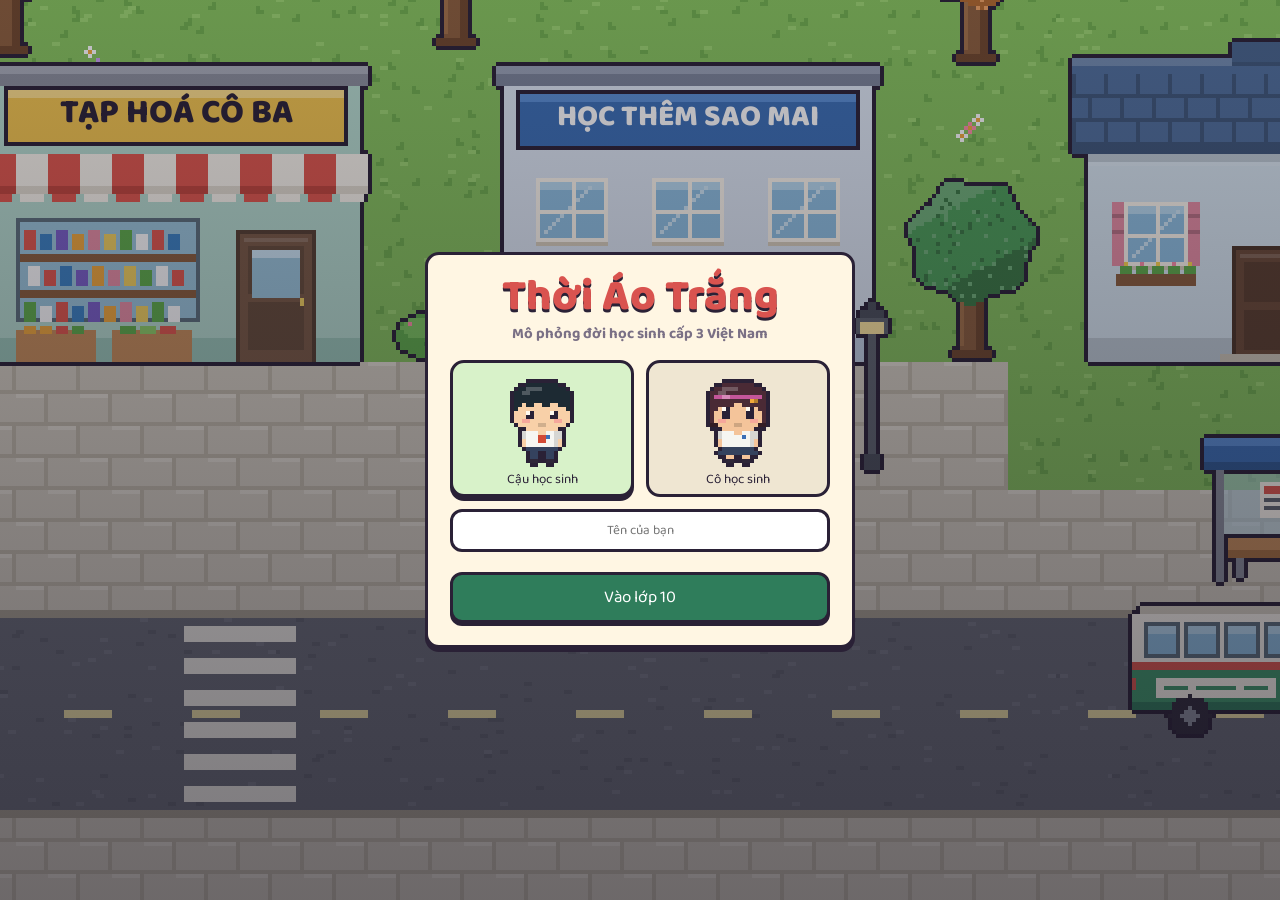
==== commit f30fd653: "Vòng 23: Tết đóng cửa + lì xì, tặng/bán đồ, trồng cây, câu cá, chợ, thú cưng, hội hoạ, lớp năng khiế" ====
--- a/index.html
+++ b/index.html
@@ -477,6 +477,11 @@
 .pm-rank table{margin:0}
 .pm-rank tr.me td{background:#ffe9a8;font-weight:800}
 
+.rowi .ico{width:20px;height:20px;image-rendering:pixelated;vertical-align:-5px;margin-right:6px}
+.fishgrid{display:grid;grid-template-columns:repeat(auto-fill,minmax(150px,1fr));gap:8px;margin-bottom:6px}
+.fishc{display:flex;flex-direction:column;align-items:center;text-align:center;background:#fff6e3;border:2px solid var(--ink);border-radius:10px;padding:6px 6px 8px}
+.fishc img{width:44px;height:44px;image-rendering:pixelated}.fishc b{font-size:14px}.fishc small{font-size:11px;color:var(--dim);line-height:1.25}
+.fishc.none{background:#e9e2d2;border-style:dashed}.fishc .q{font:800 30px/44px inherit;color:#b9ab8f;height:44px}
 .tvline{font-size:17px;line-height:1.5}.tvline .tag{font-style:normal;margin-right:8px;font-size:12px!important;background:#ffe066;vertical-align:2px}
 .lk-mini{color:#e8a400;letter-spacing:1px}.lk-mini i{font-style:normal;color:#b7aec9}
 
@@ -676,7 +681,7 @@
 const STAT_NAMES = {
   toan: 'Toán', van: 'Văn', anh: 'Tiếng Anh', ly: 'Lý', hoa: 'Hoá', su: 'Sử', dia: 'Địa', sinh: 'Sinh học', qp: 'Quốc phòng',
   th_ly: 'TH Lý', th_hoa: 'TH Hoá', th_sinh: 'TH Sinh',
-  thethao: 'Thể thao', buonban: 'Buôn bán', kheotay: 'Khéo tay', vannghe: 'Văn nghệ',
+  thethao: 'Thể thao', buonban: 'Buôn bán', kheotay: 'Hội hoạ', vannghe: 'Văn nghệ', nongsan: 'Nông sản',
 };
 
 /* ---------- Việc nhà ---------- */
@@ -722,13 +727,70 @@
 const TRAIN = { price: 15000, mins: 40, hours: [360, 1140], lastBack: 1260 };
 const BEACH = { swim: { mins: 40, stam: 12, pts: 6 }, castle: { mins: 30, pts: 3, stam: 4 }, food: { price: 30000, mins: 20, stam: 30, friend: 8 }, rest: { mins: 30, stam: 15 }, shell: { mins: 10, perDay: 3 }, friend: 12 };
 const SHELL_FRIEND = 6;
-// Câu cá ở bờ sông (minigame giữ cá trong vùng xanh). diff: độ khó 1–5 · w: tỉ lệ gặp
-const FISHING = { mins: 20, stam: 3, nothing: 0.15, momGift: 2 };
+// Câu cá ở sông (bến dưới phố Hoa Phượng), hồ (ao trong công viên khu nhà) và biển. Mỗi lần thả câu FISHING.mins phút.
+// where: song | ho | bien · seasons: mùa có cá (0 Thu, 1 Đông, 2 Xuân, 3 Hè) · hours: [từ, đến] tính bằng phút (quá 1440 là sau nửa đêm; null = cả ngày)
+// diff 1–5: càng quý càng khó · price: giá trị bán cố định · fp: điểm nông sản khi câu được · col: màu vảy
+const FISHING = { mins: 20, stam: 3, nothing: 0.12, momGift: 2, baitRare: 1.8 };
 const FISH = [
-  { id: 'ro', name: 'Cá rô', diff: 1, price: 6000, w: 34 }, { id: 'tre', name: 'Cá trê', diff: 2, price: 10000, w: 28 },
-  { id: 'chep', name: 'Cá chép', diff: 3, price: 16000, w: 20 }, { id: 'loc', name: 'Cá lóc', diff: 4, price: 26000, w: 13 },
-  { id: 'chinh', name: 'Cá chình', diff: 5, price: 48000, w: 5 },
+  { id: 'ro', name: 'Cá rô', where: 'song', seasons: [0, 1, 2, 3], hours: null, diff: 1, price: 7000, fp: 2, col: '#6f8440' },
+  { id: 'bong', name: 'Cá bống', where: 'song', seasons: [0, 1, 2, 3], hours: null, diff: 1, price: 6000, fp: 2, col: '#a8906a' },
+  { id: 'tre', name: 'Cá trê', where: 'song', seasons: [0, 2, 3], hours: [1080, 1620], diff: 2, price: 12000, fp: 3, col: '#4a4a52' },
+  { id: 'chep', name: 'Cá chép', where: 'song', seasons: [0, 1, 2], hours: null, diff: 3, price: 18000, fp: 5, col: '#d9a441' },
+  { id: 'tram', name: 'Cá trắm cỏ', where: 'song', seasons: [2, 3], hours: [360, 1080], diff: 3, price: 22000, fp: 6, col: '#7a8a5a' },
+  { id: 'loc', name: 'Cá lóc', where: 'song', seasons: [0, 3], hours: [300, 660], diff: 4, price: 30000, fp: 8, col: '#3f4a3a' },
+  { id: 'chinh', name: 'Cá chình', where: 'song', seasons: [1, 2], hours: [1140, 1620], diff: 5, price: 55000, fp: 14, col: '#5a4a3a' },
+  { id: 'rophi', name: 'Cá rô phi', where: 'ho', seasons: [0, 1, 2, 3], hours: null, diff: 1, price: 8000, fp: 2, col: '#8a96a8' },
+  { id: 'diec', name: 'Cá diếc', where: 'ho', seasons: [0, 1, 2], hours: null, diff: 2, price: 10000, fp: 3, col: '#b8b0a0' },
+  { id: 'came', name: 'Cá mè', where: 'ho', seasons: [2, 3], hours: [360, 1020], diff: 2, price: 13000, fp: 4, col: '#c9ccd4' },
+  { id: 'vang', name: 'Cá vàng', where: 'ho', seasons: [1, 2], hours: [540, 900], diff: 3, price: 25000, fp: 6, col: '#f2a93b' },
+  { id: 'koi', name: 'Cá chép Koi', where: 'ho', seasons: [3, 0], hours: [480, 960], diff: 4, price: 45000, fp: 11, col: '#e2574c' },
+  { id: 'nuc', name: 'Cá nục', where: 'bien', seasons: [0, 1, 2, 3], hours: null, diff: 1, price: 9000, fp: 2, col: '#5a8fc4' },
+  { id: 'bacma', name: 'Cá bạc má', where: 'bien', seasons: [0, 3], hours: null, diff: 2, price: 14000, fp: 4, col: '#9fb6d6' },
+  { id: 'thu', name: 'Cá thu', where: 'bien', seasons: [1, 2], hours: [360, 900], diff: 3, price: 28000, fp: 7, col: '#3b6fb6' },
+  { id: 'muc', name: 'Mực ống', where: 'bien', seasons: [3, 0], hours: [1080, 1620], diff: 3, price: 32000, fp: 8, col: '#e8c8d0' },
+  { id: 'mu', name: 'Cá mú', where: 'bien', seasons: [2, 3], hours: [300, 720], diff: 4, price: 60000, fp: 15, col: '#c9862b' },
+  { id: 'ngu', name: 'Cá ngừ đại dương', where: 'bien', seasons: [3], hours: [300, 600], diff: 5, price: 120000, fp: 25, col: '#2f4a7a' },
 ];
+const FISH_WHERE = { song: 'Sông', ho: 'Hồ công viên', bien: 'Biển' };
+// Cây trồng trong chậu ngoài vườn. hoa: nảy mầm nhanh, rẻ hơn quả, thu 1 lần (hoa càng đắt càng lâu nở) · qua: thu nhiều lần, lứa sau sau regrow ngày
+// seed: giá hạt · grow: số ngày được tưới tới lứa đầu · yield: số quả mỗi lứa · price: giá trị 1 bông / quả · fp: điểm nông sản mỗi lần thu
+const CROPS = {
+  cuc: { name: 'Hoa cúc', kind: 'hoa', seed: 6000, grow: 2, yield: 1, price: 12000, fp: 3, col: '#ffd23a' },
+  hong: { name: 'Hoa hồng', kind: 'hoa', seed: 10000, grow: 3, yield: 1, price: 20000, fp: 5, col: '#e2574c' },
+  huongduong: { name: 'Hoa hướng dương', kind: 'hoa', seed: 14000, grow: 4, yield: 1, price: 28000, fp: 7, col: '#f2a93b' },
+  lan: { name: 'Hoa lan', kind: 'hoa', seed: 24000, grow: 5, yield: 1, price: 45000, fp: 11, col: '#b07ad6' },
+  ot: { name: 'Ớt', kind: 'qua', seed: 9000, grow: 5, regrow: 2, yield: 3, price: 9000, fp: 4, col: '#d9534f' },
+  cachua: { name: 'Cà chua', kind: 'qua', seed: 12000, grow: 6, regrow: 3, yield: 3, price: 12000, fp: 5, col: '#e2574c' },
+  dau: { name: 'Dâu tây', kind: 'qua', seed: 22000, grow: 7, regrow: 3, yield: 2, price: 30000, fp: 8, col: '#e83f5f' },
+  chanh: { name: 'Chanh', kind: 'qua', seed: 30000, grow: 9, regrow: 4, yield: 4, price: 22000, fp: 10, col: '#8fd067' },
+};
+const FARM = { pot: 20000, chest: 60000, chestCap: 30, waterStam: 2, wither: 3 };      // chậu · thùng chứa (tối đa 30 món) · tưới tốn thể lực · không tưới 3 ngày thì héo
+// Vẽ tranh (khung tranh đặt ở nhà, hoặc giấy vẽ cầm tay): 30 phút, tốn thể lực; tranh đẹp hay không tuỳ cấp Hội hoạ
+const PAINT = { mins: 30, stam: 6, pts: 4, paper: 10000, frame: 150000,
+  tiers: [['tranh1', 'Bức tranh nguệch ngoạc', 15000], ['tranh2', 'Tranh phác hoạ', 30000], ['tranh3', 'Tranh phong cảnh', 55000], ['tranh4', 'Tranh màu nước đẹp', 90000], ['tranh5', 'Kiệt tác hội hoạ', 160000]] };
+// Trung tâm năng khiếu (phố Hoa Phượng): mua gói theo tháng (days ngày); mỗi thứ 7 học 2 tiết liền 30', có mặt trước giờ mới được vào
+const TALENT = { price: 250000, days: 28, stam: 4, ve: { name: 'Lớp vẽ', from: 540, stat: 'kheotay', pts: 6 }, hat: { name: 'Lớp thanh nhạc', from: 900, stat: 'vannghe', pts: 6 } };
+// Thú cưng: mua xong hôm sau cửa hàng giao tới nhà
+const PETS = { dog: { name: 'Chó con', price: 800000, pet: 'Cún' }, cat: { name: 'Mèo con', price: 600000, pet: 'Mướp' } };
+// Sở thích quà: love (+nhiều) · dislike (−ít) · hate (−nhiều) · còn lại là bình thường (+ít). Ghi theo mã món hoặc nhóm (food, drink, fish, flower, fruit, veg, art, gift, school, seed, tool)
+const GIFT_PTS = { love: 8, norm: 2, dislike: -2, hate: -6 };
+const GIFT_TASTE = {
+  khoa: { love: ['garan', 'xien', 'bimbim', 'haisan'], dislike: ['flower', 'veg'], hate: ['school'] },
+  vy: { love: ['c_hong', 'c_lan', 'trasua', 'gaubong', 'tranh4', 'tranh5'], dislike: ['fish'], hate: ['c_ot', 'bimbim'] },
+  dat: { love: ['trasua', 'kem', 'tradao', 'art'], dislike: ['school', 'veg'], hate: ['fish'] },
+  ngan: { love: ['garan', 'sua', 'c_chanh', 'c_dau', 'haisan'], dislike: ['kem', 'flower'], hate: ['bimbim'] },
+  mom: { love: ['flower', 'fruit', 'fish', 'veg'], dislike: ['trasua'], hate: ['bimbim'] },
+  dad: { love: ['fish', 'art', 'c_chanh'], dislike: ['flower'], hate: ['kem'] },
+  hanh: { love: ['flower', 'art', 'school'], dislike: ['fish'], hate: ['bimbim'] },
+  lan: { love: ['c_lan', 'c_hong', 'tradao', 'art'], dislike: ['veg'], hate: ['fish'] },
+  tung: { love: ['school', 'art', 'c_chanh'], dislike: ['kem'], hate: ['bimbim'] },
+  manh: { love: ['garan', 'sua', 'fruit'], dislike: ['art'], hate: ['bimbim'] },
+  quan: { love: ['fish', 'haisan', 'c_ot'], dislike: ['flower'], hate: ['kem'] },
+  nghiem: { love: ['school', 'tradao'], dislike: ['bimbim'], hate: ['gaubong'] },
+  coba: { love: ['fruit', 'veg', 'fish'], dislike: ['art'], hate: [] },
+};
+// Bán đồ cho người khác: khả năng nhận mua = base theo người + perHeart × số tim (± sở thích)
+const SELL_TO = { friend: 0.45, parent: 0.6, teacher: 0.3, soc: 0.5, other: 0.4, perHeart: 0.07, love: 0.25, dislike: -0.25, hate: -0.6 };
 
 /* ---------- Vật phẩm ---------- */
 const ITEMS = {
@@ -770,7 +832,8 @@
   { id: 'bimbim5', name: 'Lốc 5 gói bim bim Sao Vàng', price: 23000, desc: '5 gói, mỗi gói 1 thẻ cầu thủ', inv: 'bimbim', n: 5 },
   { id: 'banhtrang', name: 'Bánh tráng trộn ×5', price: 25000, desc: 'Hàng để bán lại cho bạn trong giờ ra chơi', inv: 'banhtrang', n: 5 },
   { id: 'vethang', name: 'Vé tháng xe bus', price: BUS_PASS_PRICE, desc: 'Dùng 30 ngày kể từ ngày mua', special: 'vethang' },
-  { id: 'cancau', name: 'Cần câu', price: 80000, desc: 'Câu cá ở bờ sông (dưới phố Hoa Phượng)', own: 'cancau' },
+  { id: 'cancau', name: 'Cần câu', price: 80000, desc: 'Câu cá ở bờ sông, ao công viên, bãi biển', own: 'cancau' },
+  { id: 'thung', name: 'Thùng chứa nhỏ', price: FARM.chest, desc: 'Đặt ở chỗ bất kỳ ngoài vườn trước nhà, cất được 30 món đồ', inv: 'thung', n: 1 },
   { id: 'xedap', name: 'Xe đạp', price: 400000, desc: 'Để ở sân nhà, bấm vào xe để đi', own: 'xedap' },
   { id: 'xedapdien', name: 'Xe đạp điện', price: 2500000, desc: 'Chạy nhanh hơn xe đạp', own: 'xedapdien' },
   { id: 'xemay', name: 'Xe máy 50cc', price: 6000000, desc: 'Chạy nhanh nhất', own: 'xemay' },
@@ -783,7 +846,7 @@
 ];
 /* ---------- Gian hàng trong TTTM ---------- */
 // [id, tên, sprite]. Hàng của từng gian: own = mua một lần (để ở nhà); act = làm ngay tại chỗ
-const MALL_STALLS = [['phim', 'Rạp phim', 'stA'], ['sach', 'Nhà sách', 'stB'], ['sieuthi', 'Siêu thị', 'stC'], ['anuong', 'Ăn uống', 'stD'], ['noithat', 'Nội thất', 'stE'], ['nhaccu', 'Nhạc cụ', 'stF'], ['thethao', 'Thể thao', 'stG']];
+const MALL_STALLS = [['phim', 'Rạp phim', 'stA'], ['sach', 'Nhà sách', 'stB'], ['sieuthi', 'Siêu thị', 'stC'], ['anuong', 'Ăn uống', 'stD'], ['noithat', 'Nội thất', 'stE'], ['nhaccu', 'Nhạc cụ', 'stF'], ['thethao', 'Thể thao', 'stG'], ['hoacu', 'Hoạ cụ', 'stH']];
 const MALL_GOODS = {
   phim: [{ id: 'vephim', name: 'Vé xem phim', price: 45000, desc: 'Vào rạp xem một suất phim', act: 'movie' }],
   sach: [{ id: 'sachtk', name: 'Sách tham khảo', price: 60000, desc: 'Chọn một môn để đọc thêm (mỗi ngày một cuốn)', act: 'book' }],
@@ -793,6 +856,9 @@
   nhaccu: [{ id: 'micro', name: 'Micro karaoke', price: 150000, desc: 'Để trong phòng ngủ, tập hát ở nhà', own: 'micro' }, { id: 'guitar', name: 'Đàn guitar', price: 400000, desc: 'Dựng trong phòng ngủ; có đàn tập hát vào hơn', own: 'guitar' }],
   thethao: [{ id: 'daynhay', name: 'Dây nhảy', price: 60000, desc: 'Dụng cụ tập thể dục ở nhà', own: 'daynhay' }, { id: 'tatay', name: 'Tạ tay', price: 150000, desc: 'Dụng cụ tập thể dục ở nhà, nặng hơn dây nhảy', own: 'tatay' }, { id: 'xadon', name: 'Xà đơn gắn cửa', price: 350000, desc: 'Dụng cụ tập thể dục ở nhà, khó nhất', own: 'xadon' }],
 };
+MALL_GOODS.hoacu = [{ id: 'giayve', name: 'Giấy vẽ', price: 10000, desc: 'Cầm theo người, bấm vào mình để ngồi vẽ ở bất cứ đâu', inv: 'giayve', n: 1 }, { id: 'khungtranh', name: 'Khung tranh (giá vẽ)', price: 150000, desc: 'Dựng ở góc phòng khách nhà mình để ngồi vẽ tranh', own: 'khungtranh' }];
+MALL_GOODS.sach = MALL_GOODS.sach.concat(BOOK_SUBJ.map(s => ({ id: 'sach_' + s, name: 'Sách ' + SUBJ[s].name, price: 35000, desc: 'Mua lại sách giáo khoa (đã bán / tặng mất)', school: true })), [{ id: 'hopbut', name: 'Hộp bút', price: 25000, desc: 'Mua lại hộp bút (đã bán / tặng mất)', school: true }]);
+MALL_GOODS.thethao = MALL_GOODS.thethao.concat([{ id: 'dp_td', name: 'Đồng phục thể dục', price: 90000, desc: 'Mua lại đồng phục thể dục', school: true }, { id: 'dp_qp', name: 'Đồ quốc phòng', price: 110000, desc: 'Mua lại quân phục học sinh', school: true }]);
 const DECOR_SLEEP = 2;        // mỗi món trang trí phòng: ngủ dậy hồi thêm chừng này thể lực
 /* ---------- Khu game: chơi bằng xèng ---------- */
 const TOKENS = { price: 10000, n: 5 };
@@ -837,8 +903,8 @@
 // Làm xong luôn được thêm thân thiết với người nhờ; tiền công thì có lúc có lúc không (payChance)
 const TASK_QUOTA = { p: [0.25, 0.45, 0.30], payChance: 0.5 };
 const TASKS = {
-  xepsach: { tid: 'lan', name: 'Xếp lại sách thư viện', desc: 'Sau giờ đọc, các kệ sách bị xáo trộn hết. Cô cần một bạn xếp lại sách theo từng môn.', steps: [{ map: 'thuvien', x: 92, y: 48, do: 'Xếp sách lên kệ theo môn', where: 'Thư viện (kệ sách)' }], mins: 40, win: [390, 1080], days: 3, until: 1080, pay: 6000, aff: 6, stat: ['kheotay', 2] },
-  laubang: { tid: 'hanh', name: 'Trực nhật lớp sau giờ học', desc: 'Tan học rồi em lau bảng, kê lại bàn ghế và quét lớp 10A1 giúp cô nhé.', steps: [{ map: 'class', x: 160, y: 54, do: 'Lau bảng, kê bàn ghế, quét lớp', where: 'Lớp 10A1 (trước bảng)' }], mins: 30, win: [CFG.SCHOOL_END, 1110], days: 2, until: 1110, pay: 5000, aff: 6, stat: ['kheotay', 1] },
+  xepsach: { tid: 'lan', name: 'Xếp lại sách thư viện', desc: 'Sau giờ đọc, các kệ sách bị xáo trộn hết. Cô cần một bạn xếp lại sách theo từng môn.', steps: [{ map: 'thuvien', x: 92, y: 48, do: 'Xếp sách lên kệ theo môn', where: 'Thư viện (kệ sách)' }], mins: 40, win: [390, 1080], days: 3, until: 1080, pay: 6000, aff: 6 },
+  laubang: { tid: 'hanh', name: 'Trực nhật lớp sau giờ học', desc: 'Tan học rồi em lau bảng, kê lại bàn ghế và quét lớp 10A1 giúp cô nhé.', steps: [{ map: 'class', x: 160, y: 54, do: 'Lau bảng, kê bàn ghế, quét lớp', where: 'Lớp 10A1 (trước bảng)' }], mins: 30, win: [CFG.SCHOOL_END, 1110], days: 2, until: 1110, pay: 5000, aff: 6 },
   tuoicay: { tid: 'tung', name: 'Tưới cây phượng sân trường', desc: 'Mấy hôm nay nắng to quá, thầy nhờ em tưới mấy gốc phượng trước sân trường.', steps: [{ map: 'school', x: 114, y: 194, do: 'Xách bình tưới các gốc phượng', where: 'Sân trường (gốc phượng bên trái)' }], mins: 20, win: [390, 1080], days: 2, until: 1080, pay: 4000, aff: 5, stat: ['thethao', 1] },
   dungcu: { tid: 'manh', name: 'Dọn dụng cụ thể dục', desc: 'Sau giờ thể dục bóng, cầu, dây nhảy vương vãi khắp sân. Thầy nhờ em gom lại cất vào kho.', steps: [{ map: 'school', x: 600, y: 214, do: 'Gom bóng, cầu, dây nhảy cất vào kho', where: 'Sân thể dục' }], mins: 30, win: [CFG.SCHOOL_END, 1110], days: 3, until: 1110, pay: 6000, aff: 7, stat: ['thethao', 2] },
   decuong: { tid: 'tung', name: 'Mang đề cương ôn tập về lớp', desc: 'Thầy để xấp đề cương ôn tập Toán ở bàn thủ thư. Em lấy giúp thầy rồi đặt lên bàn giáo viên lớp 10A1.', steps: [{ map: 'thuvien', x: 252, y: 154, do: 'Nhận xấp đề cương ở bàn thủ thư', where: 'Thư viện (bàn thủ thư)' }, { map: 'class', x: 56, y: 64, do: 'Đặt đề cương lên bàn giáo viên', where: 'Lớp 10A1 (bàn giáo viên)' }], mins: 16, win: [390, 1080], days: 2, until: 1080, pay: 4000, aff: 6 },
@@ -854,6 +920,8 @@
  * where: chỗ đưa · lunch: chỉ nhắn lúc nghỉ trưa · off: việc cuối tuần (bố mẹ ở nhà) · cost: tiền bỏ ra mua (bố mẹ trả lại) */
 const PARENT_TASK = { chance: 0.3, slots: { lunch: [630, PM_START - 15], after: [CFG.SCHOOL_END + 10, CFG.SCHOOL_END + 50], summer: [540, 1050], off: [540, 720] }, pay: 8000, aff: 3 };
 const PARENT_TASKS = {
+  chorau: { who: 'mom', name: 'Đi chợ mua rau cho mẹ', msg: 'Con ơi, ra chợ Bờ Đông mua giúp mẹ bó rau muống với mấy quả cà chua nhé, về mẹ gửi lại tiền!', item: 'raume', off: true, cost: 20000, market: 'rau', pick: { map: 'cho', x: 50, y: 82, do: 'Mua rau muống, cà chua ở hàng rau quả', where: 'Chợ Bờ Đông (hàng rau quả)' }, where: 'Mẹ (ở nhà)' },
+  choca: { who: 'dad', name: 'Đi chợ mua cá cho bố', msg: 'Bố thèm cá kho quá. Con ra chợ Bờ Đông mua giúp bố con cá chép nhé, về bố gửi lại tiền!', item: 'cabo', off: true, cost: 25000, market: 'ca', pick: { map: 'cho', x: 130, y: 82, do: 'Mua con cá chép ở hàng cá', where: 'Chợ Bờ Đông (hàng cá)' }, where: 'Bố (ở nhà)' },
   tailieu: { who: 'dad', name: 'Mang tài liệu cho bố', msg: 'Con ơi, bố để quên tập tài liệu trong hộc bàn làm việc ở phòng bố mẹ. Con mang lên nhà máy giúp bố được không? Chiều nay bố phải nộp rồi.', item: 'tailieu', pick: { map: 'phongbm', x: 37, y: 60, do: 'Lấy tập tài liệu trong hộc bàn của bố', where: 'Phòng bố mẹ (bàn làm việc)' }, where: 'Nhà máy bánh kẹo (phố Bờ Đông)' },
   comtrua: { who: 'mom', name: 'Mang cơm trưa cho mẹ', msg: 'Mẹ để quên hộp cơm trưa trên bàn ăn ở nhà rồi. Trưa nay con mang qua công ty giúp mẹ nhé, công ty Sen Vàng ở cuối phố Hoa Phượng đó!', item: 'comme', lunch: true, pick: { map: 'home', x: 416, y: 146, do: 'Lấy hộp cơm trưa mẹ để quên trên bàn ăn', where: 'Nhà mình (bàn ăn)' }, where: 'Công ty Sen Vàng (cuối phố Hoa Phượng)' },
   vi: { who: 'dad', name: 'Mang ví cho bố', msg: 'Bố quên cái ví ở tủ đầu giường rồi. Con mang lên nhà máy cho bố nhé, chiều bố còn đổ xăng.', item: 'vibo', pick: { map: 'phongbm', x: 160, y: 70, do: 'Lấy cái ví bố để ở tủ đầu giường', where: 'Phòng bố mẹ (tủ đầu giường)' }, where: 'Nhà máy bánh kẹo (phố Bờ Đông)' },
@@ -861,7 +929,7 @@
   usb: { who: 'dad', name: 'Mang USB cho bố', msg: 'Cái USB bố cắm ở máy tính bàn làm việc ngoài phòng khách có file bố cần gấp. Con rút ra mang lên nhà máy giúp bố với!', item: 'usb', pick: { map: 'home', x: 299, y: 64, do: 'Rút cái USB ở máy tính bàn làm việc', where: 'Nhà mình (bàn làm việc phòng khách)' }, where: 'Nhà máy bánh kẹo (phố Bờ Đông)' },
   nuocmam: { who: 'mom', name: 'Mua nước mắm cho mẹ', msg: 'Nhà hết nước mắm rồi con ơi. Con chạy ra tạp hoá Cô Ba mua giúp mẹ một chai, về mẹ gửi lại tiền nhé!', item: 'nuocmam', off: true, cost: 25000, pick: { map: 'town', x: 290, y: 150, do: 'Mua một chai nước mắm ở tạp hoá Cô Ba', where: 'Tạp hoá Cô Ba (khu phố nhà mình)' }, where: 'Mẹ (ở nhà)' },
 };
-const PARENT_ITEMS = { tailieu: 'Tập tài liệu của bố', comme: 'Hộp cơm trưa của mẹ', vibo: 'Cái ví của bố', kinhme: 'Kính của mẹ', usb: 'USB của bố', nuocmam: 'Chai nước mắm' };
+const PARENT_ITEMS = { tailieu: 'Tập tài liệu của bố', comme: 'Hộp cơm trưa của mẹ', vibo: 'Cái ví của bố', kinhme: 'Kính của mẹ', usb: 'USB của bố', nuocmam: 'Chai nước mắm', raume: 'Túi rau của mẹ', cabo: 'Con cá chép cho bố' };
 
 /* ---------- Nhóm học sinh trường trên điện thoại ----------
  * Ai cũng tự động được vào nhóm “Học sinh THPT Hoa Phượng”. Ngày đi học (không đăng trong giờ học), các bạn thân và anh chị
@@ -1150,6 +1218,7 @@
   phudong: { name: 'Phù Đổng', icon: 'b_phudong', desc: 'Cùng cả lớp giành cúp tập thể ở Hội khoẻ Phù Đổng.', hint: 'Giành cúp tập thể ở Hội khoẻ Phù Đổng' },
 };
 const MEMO_SCENES = {
+  nangkhieu: { name: 'Lớp năng khiếu', icon: 'sc_hsg', desc: 'Đăng ký học vẽ, học hát ở trung tâm năng khiếu Hoạ Mi.' },
   hsgchon: { name: 'Chọn môn thi học sinh giỏi', icon: 'sc_hsg', desc: 'Bố mẹ đi họp về báo tin được vào đội tuyển, cả nhà cùng chọn môn thi.' },
   hsgthi: { name: 'Thi học sinh giỏi quốc gia', icon: 'sc_hsg', desc: 'Ngồi trong phòng thi số 07 trường THPT chuyên Hoa Đào, đề khó mà tay vẫn viết đều.' },
   anmung: { name: 'Bữa tối ăn mừng', icon: 'sc_anmung', desc: 'Cả nhà đi nhà hàng Sen Hồng ăn mừng giải học sinh giỏi quốc gia.' },
@@ -2187,7 +2256,7 @@
     R(x, '#e9e4d8', 0, 28, 52, 6); R(x, '#fbf8f0', 0, 28, 52, 2); R(x, shade(col, 35), 0, 34, 52, 12); R(x, shade(col, -10), 0, 43, 52, 3);
     R(x, col, 4, 24, 6, 6); R(x, shade(col, 30), 12, 25, 5, 5); R(x, '#f4d35e', 38, 24, 5, 6); R(x, '#5a8fd6', 44, 25, 5, 5);
   });
-  stall('stA', '#d9534f'); stall('stB', '#3b82c4'); stall('stC', '#5fae4a'); stall('stD', '#f2a93b'); stall('stE', '#7a5fc9'); stall('stF', '#2e9e86'); stall('stG', '#e06a9a');
+  stall('stA', '#d9534f'); stall('stB', '#3b82c4'); stall('stC', '#5fae4a'); stall('stD', '#f2a93b'); stall('stE', '#7a5fc9'); stall('stF', '#2e9e86'); stall('stG', '#e06a9a'); stall('stH', '#9a72d6');
   // máy trong khu game
   const cab = (name, body, scr, top) => def(name, 20, 36, x => {
     R(x, body, 0, 4, 20, 32); R(x, shade(body, 25), 0, 4, 20, 2); R(x, shade(body, -25), 0, 32, 20, 4); R(x, top, 1, 0, 18, 5); R(x, '#fff', 3, 1, 3, 1); R(x, '#fff', 12, 2, 4, 1);
@@ -2724,6 +2793,7 @@
     else if (k === 'hsg') { R(x, '#2a2136', 4, 7, 9, 2); R(x, '#2a2136', 6, 9, 5, 1); R(x, '#2a2136', 8, 10, 1, 2); R(x, '#e2574c', 12, 8, 1, 4); R(x, '#fbf7ee', 6, 12, 5, 3); R(x, '#e2574c', 7, 13, 3, 1); }   // mũ tốt nghiệp + giấy khen
     else if (k === 'keoco') { R(x, '#8a5a3a', 4, 10, 9, 1); R(x, '#a9703f', 4, 11, 9, 1); R(x, '#d9534f', 8, 8, 1, 5); R(x, '#2a2136', 4, 8, 1, 2); R(x, '#2a2136', 12, 8, 1, 2); }
   }
+  else if (typeof extraIcon === 'function' && extraIcon(id, x)) { }   // icon các món vòng 23 (02f_art3.js)
   else { R(x, '#c9b58a', 3, 3, 10, 10); }
   const oc = outline(c); _iconCv[id] = oc;
   return (_icons[id] = oc.toDataURL());
@@ -2900,6 +2970,148 @@
   sG: '[data-uri]',
   sA: '[data-uri]',
 };
+
+'use strict';
+/* ============================================================
+ *  02f. ĐỒ HOẠ VÒNG 23: cửa hàng hoa, thú cưng, trung tâm năng khiếu, chợ, sạp đồ câu, gian hoạ cụ trong TTTM,
+ *  chậu cây theo từng giai đoạn, thùng chứa, giá vẽ, chó mèo, icon cá / hoa quả / hạt giống / tranh…
+ * ============================================================ */
+function shopHouse(name, wall, roof, awning, sign, deco) {   // nhà cửa hàng 96×76 kiểu dãy phố
+  def(name, 96, 76, x => {
+    R(x, shade(roof, -25), 0, 2, 96, 6); R(x, roof, 2, 0, 92, 6); R(x, shade(roof, 20), 4, 0, 88, 2);
+    R(x, wall, 4, 8, 88, 66); R(x, shade(wall, -14), 4, 70, 88, 4); R(x, shade(wall, 12), 4, 8, 88, 2);
+    R(x, '#2a2136', 10, 12, 76, 14); R(x, sign, 11, 13, 74, 12); R(x, shade(sign, 30), 11, 13, 74, 2);
+    for (let i = 0; i < 8; i++) R(x, i % 2 ? '#fffaf0' : awning, 6 + i * 10.5, 28, 10.5, 7); R(x, shade(awning, -30), 6, 35, 84, 2);
+    R(x, '#cfe8f7', 10, 40, 30, 24); R(x, '#9cc8e6', 10, 40, 30, 3); R(x, '#2a2136', 24, 40, 1, 24);
+    R(x, '#8a5a3a', 58, 40, 24, 34); R(x, '#a9703f', 60, 42, 20, 32); R(x, '#cfe8f7', 63, 45, 14, 12); R(x, '#f4d35e', 76, 58, 2, 3);
+    if (deco) deco(x);
+  });
+}
+function buildSprites3() {
+  shopHouse('flowershop', '#f6efe2', '#c96a8a', '#e98fa5', '#5fae4a', x => {
+    for (const [a, c] of [[12, '#e2574c'], [18, '#ffd23a'], [24, '#b07ad6'], [30, '#f2a93b']]) { R(x, '#5fae4a', a, 56, 4, 6); ell(x, c, a + 2, 54, 2.5, 2.5); }
+    for (let i = 0; i < 4; i++) { R(x, '#c8583f', 6 + i * 8, 66, 6, 6); ell(x, ['#e2574c', '#ffd23a', '#e98fa5', '#fffaf0'][i], 9 + i * 8, 63, 3, 3); }
+    R(x, '#fffaf0', 30, 17, 36, 3); ell(x, '#e2574c', 22, 19, 4, 4); ell(x, '#ffd23a', 74, 19, 4, 4);
+  });
+  shopHouse('petshop', '#eef3f8', '#3b6fb6', '#5fb0e8', '#f2a93b', x => {
+    R(x, '#fffaf0', 26, 17, 44, 3); ell(x, '#8a5a3a', 18, 19, 4, 3); R(x, '#8a5a3a', 15, 15, 2, 3); R(x, '#8a5a3a', 20, 15, 2, 3);   // mặt chó trên biển
+    R(x, '#f2a93b', 12, 52, 10, 8); R(x, '#f2a93b', 12, 49, 3, 3); R(x, '#f2a93b', 19, 49, 3, 3); R(x, '#2a2136', 14, 54, 1, 1); R(x, '#2a2136', 19, 54, 1, 1);   // mèo trong tủ kính
+    R(x, '#c9a467', 26, 54, 12, 8); R(x, '#a8853f', 26, 60, 12, 2); ell(x, '#fffaf0', 32, 56, 3, 2);
+  });
+  shopHouse('talentB', '#f3e7f6', '#7a5fc9', '#b49ae8', '#7a5fc9', x => {
+    R(x, '#fffaf0', 24, 17, 48, 3); R(x, '#ffd23a', 16, 15, 2, 7); ell(x, '#ffd23a', 15, 21, 2, 1.6);                 // nốt nhạc
+    R(x, '#e2574c', 76, 16, 6, 6); R(x, '#3b82c4', 79, 18, 4, 4); R(x, '#8a5a3a', 78, 22, 1, 3);                        // bảng màu
+    R(x, '#8a5a3a', 14, 46, 2, 16); R(x, '#fffaf0', 12, 44, 14, 10); R(x, '#5fae4a', 14, 48, 10, 3); R(x, '#5a8fd6', 14, 45, 10, 3);   // giá vẽ trong tủ kính
+  });
+  def('marketB', 128, 80, x => {                                          // chợ: mái ngói đỏ, cửa rộng, sạp hàng bày trước
+    R(x, '#8a3a2a', 0, 4, 128, 14); R(x, '#b2503a', 4, 0, 120, 14); for (let i = 6; i < 124; i += 8) R(x, '#9a4230', i, 2, 1, 14);
+    R(x, '#f2e6c8', 6, 18, 116, 58); R(x, '#d9c8a0', 6, 72, 116, 4);
+    R(x, '#2a2136', 34, 22, 60, 13); R(x, '#d9534f', 35, 23, 58, 11); R(x, '#ffd23a', 35, 23, 58, 2);
+    R(x, '#4a3020', 44, 40, 40, 36); R(x, '#6f472c', 46, 42, 36, 34); R(x, '#3a2418', 63, 42, 2, 34);
+    for (const [a, c] of [[8, '#5fae4a'], [96, '#e2574c']]) { R(x, '#8a5a3a', a, 56, 24, 4); R(x, '#a9703f', a, 60, 24, 14); for (let i = 0; i < 5; i++) ell(x, c, a + 3 + i * 4.5, 54, 2.4, 2.4); }
+    R(x, '#5fb0e8', 10, 40, 20, 12); R(x, '#cfe8f7', 10, 40, 20, 3); R(x, '#5fb0e8', 98, 40, 20, 12); R(x, '#cfe8f7', 98, 40, 20, 3);
+  });
+  def('tackle', 64, 50, x => {                                            // sạp đồ câu ngoài biển
+    for (let i = 0; i < 6; i++) R(x, i % 2 ? '#fffaf0' : '#3b82c4', 2 + i * 10, 0, 10, 8); R(x, '#2f5a94', 2, 8, 60, 2);
+    R(x, '#8a5a3a', 4, 10, 3, 26); R(x, '#8a5a3a', 57, 10, 3, 26);
+    R(x, '#c9a467', 0, 30, 64, 16); R(x, '#a9853f', 0, 44, 64, 4); R(x, '#dcb878', 0, 30, 64, 2);
+    R(x, '#2a2136', 14, 14, 36, 10); R(x, '#5fb0e8', 15, 15, 34, 8); ell(x, '#fffaf0', 32, 19, 7, 2.5); R(x, '#fffaf0', 38, 17, 3, 4);   // biển hình cá
+    for (let i = 0; i < 3; i++) { R(x, '#6f472c', 12 + i * 16, 32, 1, 10); R(x, '#2a2136', 12 + i * 16, 31, 6, 1); }
+    R(x, '#5f656f', 46, 34, 10, 8); R(x, '#8b8f9c', 47, 35, 8, 3);
+  });
+  def('potE', 16, 22, () => { }, true);                                   // khung kích thước cho chậu (sprite thật vẽ theo giai đoạn: potKey)
+  def('chestS', 18, 16, x => { R(x, '#6f472c', 0, 4, 18, 12); R(x, '#a9703f', 1, 5, 16, 10); R(x, '#8a5a3a', 0, 0, 18, 6); R(x, '#c58c56', 1, 1, 16, 4); R(x, '#5a3a24', 0, 6, 18, 1); R(x, '#ffd23a', 8, 5, 2, 3); for (const a of [4, 13]) R(x, '#5a3a24', a, 1, 1, 15); });
+  def('easel', 22, 30, x => {                                             // giá vẽ có khung tranh
+    R(x, '#8a5a3a', 3, 10, 2, 20); R(x, '#8a5a3a', 17, 10, 2, 20); R(x, '#8a5a3a', 10, 2, 2, 28); R(x, '#6f472c', 2, 22, 18, 2);
+    R(x, '#c9a467', 1, 3, 20, 17); R(x, '#fffaf0', 3, 5, 16, 13); R(x, '#cfe8f7', 3, 5, 16, 6); R(x, '#5fae4a', 3, 13, 16, 5); ell(x, '#ffd23a', 14, 8, 2, 2); R(x, '#6f472c', 6, 10, 2, 5); ell(x, '#3f8f3a', 7, 9, 3, 2.5);
+  });
+  def('mstallG', 52, 30, x => mstall(x, '#5fae4a', ['#5fae4a', '#8fd067', '#e2574c', '#f2a93b']));
+  def('mstallB', 52, 30, x => mstall(x, '#3b82c4', ['#9fb6d6', '#5a8fc4', '#c9ccd4', '#d9a441']));
+  def('mstallO', 52, 30, x => mstall(x, '#f2a93b', ['#fffaf0', '#e98f4a', '#c9862b', '#f4d35e']));
+  def('mstallR', 52, 30, x => mstall(x, '#d9534f', ['#e2574c', '#ffd23a', '#b07ad6', '#fffaf0']));
+  def('piano', 40, 26, x => { R(x, '#2a2136', 0, 0, 40, 20); R(x, '#3a3f55', 1, 1, 38, 6); R(x, '#fffaf0', 2, 9, 36, 7); for (let i = 4; i < 38; i += 4) R(x, '#2a2136', i, 9, 2, 4); R(x, '#2a2136', 2, 20, 3, 6); R(x, '#2a2136', 35, 20, 3, 6); });
+  // gian hoạ cụ trong TTTM (cùng kiểu các gian khác)
+  def('sh_hoacu_b', 54, 44, x => {
+    R(x, shade('#f6e9f6', -22), 0, 0, 54, 44); R(x, '#f6e9f6', 1, 9, 52, 35); R(x, '#9a72d6', 0, 0, 54, 9); R(x, shade('#9a72d6', 28), 0, 0, 54, 1);
+    for (let i = 0; i < 4; i++) { R(x, '#c9a467', 4 + i * 12, 14, 10, 12); R(x, '#fffaf0', 5 + i * 12, 15, 8, 10); R(x, ['#5fae4a', '#e2574c', '#3b82c4', '#f2a93b'][i], 6 + i * 12, 20, 6, 4); }
+    R(x, '#8a5a3a', 8, 30, 2, 12); R(x, '#8a5a3a', 18, 30, 2, 12); R(x, '#fffaf0', 6, 28, 16, 8);
+  });
+  def('sh_hoacu_f', 54, 22, x => { R(x, shade('#9a72d6', 32), 0, 7, 54, 3); R(x, '#9a72d6', 0, 10, 54, 9); R(x, shade('#9a72d6', -25), 0, 19, 54, 3); for (let i = 0; i < 5; i++) R(x, ['#e2574c', '#ffd23a', '#5fae4a', '#3b82c4', '#fffaf0'][i], 6 + i * 10, 12, 6, 2); });
+  // chó, mèo (2 khung đi bộ, quay trái thì lật)
+  for (const k of ['dog', 'cat']) for (let f = 0; f < 2; f++) { def(`${k}${f}`, 16, 14, x => petDraw(x, k, f)); SPR[`${k}L${f}`] = flipH(SPR[`${k}${f}`]); }
+}
+function mstall(x, roof, goods) {
+  for (let i = 0; i < 5; i++) R(x, i % 2 ? '#fffaf0' : roof, i * 10.4, 0, 10.4, 7); R(x, shade(roof, -30), 0, 7, 52, 2);
+  R(x, '#8a5a3a', 2, 9, 2, 12); R(x, '#8a5a3a', 48, 9, 2, 12);
+  R(x, '#a9703f', 0, 18, 52, 12); R(x, '#c58c56', 0, 18, 52, 2); R(x, '#6f472c', 0, 28, 52, 2);
+  goods.forEach((c, i) => { R(x, '#6f472c', 3 + i * 12, 14, 10, 5); for (let j = 0; j < 3; j++) ell(x, c, 5.5 + i * 12 + j * 2.5, 13.5 - (j % 2), 1.8, 1.8); });
+}
+function petDraw(x, k, f) {
+  const c = k === 'dog' ? '#c9862b' : '#e8a94a', d = shade(c, -28), l = shade(c, 25), o = f ? 1 : 0;
+  R(x, c, 4, 6, 9, 5); R(x, l, 5, 6, 7, 1);                                                        // thân
+  R(x, d, 4 + o, 11, 2, 3); R(x, d, 10 - o, 11, 2, 3);                                              // chân
+  R(x, c, 0, 3, 6, 6); R(x, l, 1, 3, 4, 1);                                                         // đầu (quay trái)
+  if (k === 'dog') { R(x, d, 0, 2, 2, 4); R(x, d, 5, 2, 2, 3); R(x, '#2a2136', 0, 6, 1, 1); } else { R(x, c, 0, 1, 2, 2); R(x, c, 4, 1, 2, 2); R(x, '#f5a79b', 0, 2, 1, 1); R(x, '#f5a79b', 5, 2, 1, 1); R(x, '#8fd067', 1, 5, 1, 1); R(x, '#8fd067', 4, 5, 1, 1); }
+  R(x, '#2a2136', 2, 5, 1, 1);
+  if (k === 'dog') { R(x, c, 13, 5 - o, 2, 2); } else { R(x, c, 13, 3, 1, 4); R(x, c, 14, 2 - o, 1, 2); }   // đuôi
+}
+// Chậu cây ngoài vườn theo giai đoạn: stage 0 mới gieo · 1 nảy mầm · 2 cây non · 3 ra hoa / chín quả · dead: héo · water: đất ẩm
+function potKey(crop, stage, dead, wet) {
+  const k = `pot:${crop || ''}:${stage}:${dead ? 1 : 0}:${wet ? 1 : 0}`;
+  if (SPR[k]) return k;
+  const c = mk(16, 22), x = cx(c), C = crop && CROPS[crop];
+  if (C && !dead) {
+    const g = '#3f8f3a', gl = '#5fae4a';
+    if (stage >= 1) { R(x, g, 7, 10, 2, 6); R(x, gl, 5, 10, 2, 2); R(x, gl, 9, 11, 2, 2); }
+    if (stage >= 2) { R(x, g, 7, 5, 2, 6); R(x, gl, 4, 6, 3, 2); R(x, gl, 9, 7, 3, 2); R(x, gl, 3, 9, 3, 2); R(x, gl, 10, 4, 3, 2); }
+    if (stage >= 3) {
+      if (C.kind === 'hoa') { const big = crop === 'huongduong'; ell(x, C.col, 8, big ? 3 : 4, big ? 4 : 3, big ? 4 : 3); ell(x, shade(C.col, 30), 7, 3, 1.4, 1.4); if (big) ell(x, '#6f472c', 8, 3, 1.6, 1.6); if (crop === 'cuc' || crop === 'hong') { ell(x, C.col, 4, 7, 2, 2); ell(x, C.col, 12, 6, 2, 2); } }
+      else { for (const [a, b] of [[4, 8], [11, 6], [7, 4], [10, 10]].slice(0, C.yield >= 4 ? 4 : C.yield + 1)) { ell(x, C.col, a, b, 1.8, 1.8); R(x, shade(C.col, 35), a - 1, b - 1, 1, 1); } }
+    }
+  } else if (C && dead) { R(x, '#8a6a3a', 7, 8, 2, 8); R(x, '#a8853f', 4, 9, 3, 1); R(x, '#a8853f', 9, 11, 4, 1); R(x, '#6f5a3a', 5, 12, 2, 2); }
+  R(x, '#a84530', 2, 15, 12, 7); R(x, '#c8583f', 1, 14, 14, 3); R(x, '#e07a5f', 2, 14, 12, 1); R(x, '#8a3a28', 3, 20, 10, 2);   // chậu đất nung
+  R(x, wet ? '#4a3020' : '#6f472c', 2, 14, 12, 1);
+  if (stage === 0 && C && !dead) { R(x, '#8a6a3a', 5, 13, 1, 1); R(x, '#8a6a3a', 9, 13, 1, 1); }
+  SPR[k] = outline(c);
+  return k;
+}
+// Icon thêm cho thanh đồ / cửa hàng (gọi từ itemIcon khi không có sẵn)
+function extraIcon(id, x) {
+  const fish = typeof FISH !== 'undefined' && FISH.find(f => f.id === id);
+  if (fish) {                                                                 // cá: thân bầu dục, đuôi, vây, mắt
+    const c = fish.col, d = shade(c, -30), l = shade(c, 30);
+    if (id === 'muc') { ell(x, c, 9, 6, 4, 5); R(x, c, 5, 9, 8, 3); for (let i = 0; i < 4; i++) R(x, d, 5 + i * 2, 12, 1, 3); R(x, '#2a2136', 7, 7, 1, 1); R(x, '#2a2136', 10, 7, 1, 1); return true; }
+    ell(x, c, 7, 8, 6, 3.5); R(x, l, 3, 6, 7, 1); R(x, d, 12, 5, 3, 7); R(x, c, 13, 6, 2, 5); R(x, d, 6, 4, 3, 2); R(x, '#2a2136', 3, 7, 1, 1); R(x, d, 2, 9, 2, 1);
+    if (id === 'koi') { R(x, '#fffaf0', 6, 7, 3, 2); R(x, '#fffaf0', 9, 9, 2, 1); }
+    return true;
+  }
+  if (id.startsWith('c_') && CROPS[id.slice(2)]) {                           // bông hoa / quả thu hoạch
+    const C = CROPS[id.slice(2)];
+    if (C.kind === 'hoa') { R(x, '#3f8f3a', 7, 7, 2, 8); R(x, '#5fae4a', 4, 10, 3, 2); ell(x, C.col, 8, 5, 4, 4); ell(x, shade(C.col, 30), 7, 4, 1.5, 1.5); if (id === 'c_huongduong') ell(x, '#6f472c', 8, 5, 2, 2); }
+    else { for (const [a, b] of id === 'c_ot' ? [[5, 8], [10, 7]] : [[5, 9], [10, 9], [8, 5]]) { ell(x, C.col, a, b, id === 'c_ot' ? 1.6 : 3, id === 'c_ot' ? 4 : 3); R(x, '#3f8f3a', a, b - (id === 'c_ot' ? 5 : 4), 1, 2); R(x, shade(C.col, 40), a - 1, b - 1, 1, 1); } }
+    return true;
+  }
+  if (id.startsWith('h_') && CROPS[id.slice(2)]) { const C = CROPS[id.slice(2)]; R(x, '#e8d6b0', 3, 2, 10, 13); R(x, '#c9a467', 3, 2, 10, 2); ell(x, C.col, 8, 9, 3, 3); R(x, '#3f8f3a', 7, 11, 2, 3); R(x, '#6f472c', 5, 14, 6, 1); return true; }   // gói hạt giống
+  if (id === 'chau') { R(x, '#a84530', 3, 7, 10, 8); R(x, '#c8583f', 2, 5, 12, 3); R(x, '#e07a5f', 3, 5, 10, 1); R(x, '#6f472c', 3, 5, 10, 1); return true; }
+  if (id === 'thung') { R(x, '#6f472c', 1, 5, 14, 10); R(x, '#a9703f', 2, 6, 12, 8); R(x, '#8a5a3a', 1, 2, 14, 4); R(x, '#ffd23a', 7, 5, 2, 3); return true; }
+  if (id === 'binhtuoi') { R(x, '#5fae4a', 3, 6, 8, 7); R(x, '#8fd067', 3, 6, 8, 2); R(x, '#3f8f3a', 11, 5, 4, 2); R(x, '#3f8f3a', 14, 3, 1, 3); R(x, '#3f8f3a', 4, 3, 6, 1); R(x, '#3f8f3a', 4, 3, 1, 3); R(x, '#3f8f3a', 9, 3, 1, 3); return true; }
+  if (id === 'giayve') { R(x, '#fffaf0', 2, 2, 12, 12); R(x, '#e3ddd0', 2, 12, 12, 2); R(x, '#cfe8f7', 4, 4, 8, 4); R(x, '#8fd067', 4, 8, 8, 3); R(x, '#e2574c', 11, 1, 2, 9); R(x, '#ffd23a', 11, 0, 2, 1); return true; }
+  if (id === 'khungtranh') { R(x, '#8a5a3a', 3, 8, 2, 8); R(x, '#8a5a3a', 11, 8, 2, 8); R(x, '#c9a467', 1, 1, 14, 10); R(x, '#fffaf0', 2, 2, 12, 8); R(x, '#cfe8f7', 2, 2, 12, 4); R(x, '#5fae4a', 2, 7, 12, 3); return true; }
+  if (/^tranh[1-5]$/.test(id)) {                                             // tranh đã vẽ: khung càng đẹp khi tranh càng giá trị
+    const t = +id[5], fr = ['#8a5a3a', '#a9703f', '#c9a467', '#d9b23a', '#ffd23a'][t - 1];
+    R(x, fr, 1, 2, 14, 12); R(x, '#fffaf0', 2, 3, 12, 10); R(x, '#9cc8e6', 2, 3, 12, 5); R(x, '#5fae4a', 2, 8, 12, 5);
+    if (t >= 2) ell(x, '#ffd23a', 11, 5, 1.6, 1.6); if (t >= 3) { R(x, '#6f472c', 5, 6, 1, 4); ell(x, '#3f8f3a', 5, 6, 2, 2); } if (t >= 4) { R(x, '#e2574c', 9, 9, 2, 2); R(x, '#ffd23a', 4, 10, 2, 1); } if (t >= 5) { R(x, '#fff6c8', 1, 2, 14, 1); R(x, '#fffaf0', 0, 1, 1, 1); R(x, '#fffaf0', 15, 13, 1, 1); }
+    return true;
+  }
+  if (id === 'moi') { R(x, '#c9a467', 3, 5, 10, 9); R(x, '#a8853f', 3, 5, 10, 2); for (let i = 0; i < 3; i++) R(x, '#e98fa5', 5 + i * 3, 8 + (i % 2), 2, 3); return true; }
+  if (id === 'cancau' || id === 'cancau2') { const c = id === 'cancau2' ? '#d9534f' : '#8a5a3a'; for (let i = 0; i < 12; i++) R(x, c, 2 + i, 13 - i, 1, 1); R(x, '#cfe8f7', 13, 2, 1, 10); R(x, '#5f656f', 4, 10, 3, 3); return true; }
+  if (id === 'rau') { for (let i = 0; i < 4; i++) { R(x, '#3f8f3a', 4 + i * 2, 4, 2, 10); ell(x, '#5fae4a', 5 + i * 2, 4, 2, 3); } R(x, '#d9c690', 3, 10, 10, 2); return true; }
+  if (id === 'banhcuon') { ell(x, '#fffaf0', 8, 10, 6, 3); R(x, '#f4ead2', 3, 8, 10, 3); R(x, '#c98f5a', 5, 8, 6, 1); R(x, '#5fae4a', 10, 7, 2, 1); return true; }
+  if (id === 'nuocdua') { ell(x, '#5fae4a', 8, 10, 5, 5); ell(x, '#8fd067', 8, 7, 4, 2); R(x, '#fffaf0', 9, 1, 1, 6); R(x, '#e2574c', 9, 1, 3, 1); return true; }
+  if (id === 'p_dog' || id === 'p_cat') { x.drawImage(SPR[id === 'p_dog' ? 'dog0' : 'cat0'], 0, 1); return true; }
+  if (id === 'goi_ve' || id === 'goi_hat') { R(x, '#fffaf0', 2, 2, 12, 12); R(x, id === 'goi_ve' ? '#9a72d6' : '#e98fa5', 2, 2, 12, 4); if (id === 'goi_ve') { R(x, '#e2574c', 5, 8, 3, 3); R(x, '#3b82c4', 8, 9, 3, 3); } else { R(x, '#2a2136', 8, 7, 1, 5); ell(x, '#2a2136', 7, 12, 1.6, 1.2); R(x, '#2a2136', 8, 7, 3, 1); } return true; }
+  return false;
+}
 
 'use strict';
 /* ============================================================
@@ -3188,7 +3400,7 @@
   paint(m, 'plank', 19, 7, 2, 7, 0);                               // cầu gỗ vươn ra sông
   for (let j = 0; j < 7; j++) { R(x, '#8a5a3a', 303, 116 + j * 16, 2, 6); R(x, '#8a5a3a', 335, 116 + j * 16, 2, 6); }
   R(x, '#d9c690', 0, 126, 640, 2); for (let i = 0; i < 40; i++) R(x, '#eaf6fc', i * 16 + (i % 3) * 3, 130 + (i % 2) * 2, 7, 1);
-  addObj(m, { s: 'fishspot', x: 322, y: 196, sol: [2, 8, 9, 9], ir: [-14, 0, 30, 22], label: () => fishLabel(), act: () => ACT.fish() });
+  addObj(m, { s: 'fishspot', x: 322, y: 196, sol: [2, 8, 9, 9], ir: [-14, 0, 30, 22], label: () => fishLabel('song'), act: () => ACT.fish('song') });
   addObj(m, { s: 'boat', x: 430, y: 150, flat: true }); addObj(m, { s: 'boat', x: 120, y: 250, flat: true });
   for (const [s2, a, b] of [['tree', 40, 10], ['tree2', 150, 30], ['treePink', 230, 4], ['tree', 380, 8], ['treeOrange', 470, 30], ['tree2', 570, 12]]) addObj(m, { s: s2, x: a, y: b, sol: [13, 38, 10, 9] });
   addObj(m, { s: 'bench', x: 250, y: 84, sol: [1, 1, 28, 12] }); addObj(m, { s: 'bench', x: 366, y: 84, sol: [1, 1, 28, 12] });
@@ -3408,7 +3620,7 @@
   buildWC('wc', 'Nhà vệ sinh nữ', '#fbe4ea', '#eab2c2', '#e98fa5', 'wtile'); buildWC('wcm', 'Nhà vệ sinh nam', '#e4eef7', '#a9c6dc', '#5a8fd6', 'ltile');
   buildRide('ride', false); buildRide('rail', true);
   buildRooms();
-  addMeetNpcs(); buildFamily(); buildFamilyPlaces(); buildHsgPlaces(); buildCenter();
+  addMeetNpcs(); buildFamily(); buildFamilyPlaces(); buildHsgPlaces(); buildCenter(); buildEcoPlaces(); buildHobbyPlaces();
   seasonTrees();                                   // cây đổi màu theo mùa
   buildTrips();                                    // bạn bè, thầy cô, bố mẹ đi học / đi làm theo lịch (04l)
   widenEdgeZones();                                // đi qua mép trái / phải chỗ nào không bị chặn cũng sang được bản đồ kế tiếp
@@ -3559,7 +3771,7 @@
 const WC_BLOCK = { x: 628, y: 36, nam: 646, nu: 684 };
 const wcGate = g => () => (G.gender === g ? null : g === 'girl' ? 'Đây là nhà vệ sinh NỮ — con trai không được vào!' : 'Đây là nhà vệ sinh NAM — con gái không được vào!');
 // Nhân viên đứng quầy ở từng cửa hàng trong TTTM: [dáng, trang phục]
-const MALL_VENDOR = { phim: ['clerk', null], sach: ['teacherB', null], sieuthi: ['vendor', null], anuong: ['c6', 'cas_ngan'], noithat: ['c7', 'cas_vy'], nhaccu: ['c3', 'cas_dat'], thethao: ['c5', 'cas_khoa'] };
+const MALL_VENDOR = { phim: ['clerk', null], sach: ['teacherB', null], sieuthi: ['vendor', null], anuong: ['c6', 'cas_ngan'], noithat: ['c7', 'cas_vy'], nhaccu: ['c3', 'cas_dat'], thethao: ['c5', 'cas_khoa'], hoacu: ['c4', 'cas_vy'] };
 // Cửa hàng 2 lớp: kệ trưng bày phía sau + quầy phía trước, người bán đứng giữa
 function addShop(m, id, a, name, label, act, vendor) {
   addObj(m, { s: `sh_${id}_b`, x: a, y: 4, sol: [0, 26, 56, 20] });
@@ -3669,7 +3881,7 @@
   }
 
   /* ---------- BÊN TRONG TTTM: mỗi gian hàng bán một loại ---------- */
-  m = roomBase('tttm', 'TTTM Hoa Phượng Plaza', '#eef3f8', '#b9c9dc', 'ltile', 28, 16);
+  m = roomBase('tttm', 'TTTM Hoa Phượng Plaza', '#eef3f8', '#b9c9dc', 'ltile', 31, 16);
   MALL_STALLS.forEach(([id, name], k) => addShop(m, id, 18 + k * 58, name, () => `${name} — xem hàng`, () => ACT.stallShop(id), MALL_VENDOR[id]));
   addObj(m, { s: 'fountain', x: 200, y: 130, sol: [2, 8, 42, 20] });
   for (const [a, b] of [[110, 136], [300, 136], [110, 190], [300, 190]]) addObj(m, { s: 'bench', x: a, y: b, sol: [1, 1, 28, 12] });
@@ -3704,6 +3916,8 @@
   addObj(m, { s: 'blank', x: 176, y: 96, sol: [0, 0, 16, 32], ir: [-8, 0, 24, 32], vis: () => hearts(G.visit) < FRIEND_ROOM_HEARTS, label: () => 'Phòng riêng — chưa đủ thân để vào', act: () => UI.say(FRIENDS[G.visit].name, '“Phòng tớ bừa lắm, bữa khác thân hơn tớ cho vào chơi.”') });
   NPCS.push({ id: 'fh', name: 'Bạn', look: 'khoa', dynLook: () => G.visit || 'khoa', outfit: () => friendOutfit(G.visit || 'khoa'), map: 'fhome', x: 130, y: 110, dir: 0, wander: 18, vis: () => !sceneHides('fh'), label: () => FRIENDS[G.visit].name, act: () => ACT.friend(G.visit, 'in') });
   m.zones.push({ x: 272, y: 216, w: 32, h: 8, fn: () => ACT.leaveFh(), by: -8 });
+  // ngày Tết bố mẹ bạn ở nhà: chúc Tết được lì xì (mỗi người 1 lần mỗi Tết)
+  [['bo', 'Bố', 0, 40, 150], ['me', 'Mẹ', 1, 60, 152]].forEach(([k, nm, li, a, b]) => NPCS.push({ id: 'fhp_' + k, name: nm, look: 'ph1', dynLook: () => FRIEND_PARENTS[G.visit || 'khoa'][li], map: 'fhome', x: a, y: b, dir: 0, vis: () => tetTime(), label: () => `${nm} của ${FRIENDS[G.visit].name} — chúc Tết`, act: () => tetElder(`fp_${G.visit}_${k}`, `${nm} ${FRIENDS[G.visit].name}`, { look: FRIEND_PARENTS[G.visit][li] }, 20000) }));
 
   buildFest(); buildBcFest(); buildTrungThu(); buildTaskSpots();
   /* ---------- đồ trang trí phòng ngủ ở nhà (mua ở gian Nội thất, Nhạc cụ) ---------- */
@@ -3918,6 +4132,7 @@
 };
 function neighborTalk(soc) {
   const S = SOCIETY[soc]; meetSoc(soc);
+  if (tetTime()) return tetElder('nb_' + soc, S.name, { look: S.look }, 20000);
   const k = 'nb_' + soc; if (!G.daily[k]) { G.daily[k] = true; }
   UI.ask(S.name, `<p>“${pick(NEIGHBOR_TALK[soc])}”</p>`, ['Dạ, cháu chào ạ!'], { who: { look: S.look } });
 }
@@ -4028,7 +4243,7 @@
     day: 0, time: CFG.DAY_START, map: 'home', x: 58, y: 76, dir: 0,
     money: CFG.START_MONEY, earned: 0, stamina: 100, tlXp: 0,
     parent: PARENT.start,   // thiện cảm của bố mẹ → cấp tiền tiêu vặt
-    stats: { toan: 0, van: 0, anh: 0, ly: 0, hoa: 0, sinh: 0, su: 0, dia: 0, qp: 0, thethao: 0, buonban: 0, kheotay: 0, vannghe: 0 },
+    stats: { toan: 0, van: 0, anh: 0, ly: 0, hoa: 0, sinh: 0, su: 0, dia: 0, qp: 0, thethao: 0, buonban: 0, kheotay: 0, vannghe: 0, nongsan: 0 },
     bag: { hopbut: true, thehs: true }, inv: { comhop: 0, banhmi: 0, sua: 0, banhtrang: 0, bimbim: 0, gaubong: 0 },
     owned: {}, busPassUntil: -1,
     conduct: 10, conductLog: [], conductWeeks: 0, caughtCycle: 0,
@@ -4050,6 +4265,9 @@
   for (const k in SOCIETY) if (G.soc[k] === undefined) G.soc[k] = 0;
   def('comp', null);                                   // bạn đang đi cùng: { fid, skip, n }
   if (G.stats.vannghe === undefined) G.stats.vannghe = 0;
+  if (G.stats.nongsan === undefined) G.stats.nongsan = 0;            // điểm Nông sản (câu cá, trồng cây)
+  def('yard', { items: [], seq: 0 }); def('noOwn', {}); def('fishLog', {}); def('talent', {}); def('pet', null);   // vườn (chậu, thùng) · đồ học tập đã bán · cá đã câu · gói năng khiếu · thú cưng
+  for (const id in G.fish) if (G.fish[id] > 0 && !G.fishLog[id] && FISH.some(f => f.id === id)) G.fishLog[id] = { n: G.fish[id], day: G.day };
   delete G.stats.giaotiep;                             // đã bỏ chỉ số Giao tiếp
   for (const k of ['th_ly', 'th_hoa', 'th_sinh']) if (G.stats[k] !== undefined) { const b = SUBJ[k].base; G.stats[b] = (G.stats[b] || 0) + G.stats[k]; delete G.stats[k]; }   // gộp chỉ số thực hành vào chỉ số học tập của môn
   def('cards', {}); def('cardDone', false);            // thẻ cầu thủ: id → số lá
@@ -4083,6 +4301,7 @@
   for (const f in FRIENDS) if (G.friends[f] === undefined) G.friends[f] = 0;
   for (const k of ['bimbim', 'gaubong', 'voso']) if (G.inv[k] === undefined) G.inv[k] = 0;
   if (G.daily) { const d = G.daily; resetDaily(); G.daily = Object.assign(G.daily, d); }
+  if (typeof yardSync === 'function') yardSync();                      // dựng lại chậu cây, thùng chứa ngoài vườn
 }
 function save() { try { localStorage.setItem(SAVE_KEY, JSON.stringify(G)); return true; } catch (e) { return false; } }
 function hasSave() { try { return !!localStorage.getItem(SAVE_KEY); } catch (e) { return false; } }
@@ -4293,7 +4512,8 @@
   checkBondBadges();
   pmNewDay();
   hsgNewDay();                                                          // đội tuyển HSG: nhắc buổi học / ngày thi quốc gia được miễn học
-  examWishes();                                                         // ngày thi: bố mẹ (nhóm Gia đình) và bạn thân nhắn chúc may mắn                                                           // vắng họp phụ huynh kỳ trước: trừ hạnh kiểm ngày học đầu tiên của kỳ này
+  examWishes();
+  farmNewDay(); petNewDay();                                            // cây lớn / héo · thú cưng được giao tới nhà                                                         // ngày thi: bố mẹ (nhóm Gia đình) và bạn thân nhắn chúc may mắn                                                           // vắng họp phụ huynh kỳ trước: trừ hạnh kiểm ngày học đầu tiên của kỳ này
   for (const n of cutPeriods(G.day)) G.daily.done[n] = true;          // tiết bị thay bằng sự kiện: nghỉ, không tính vắng
   if (c.dow === 0 && !first) { const a = parentInfo(G.parent).allowance; addMoney(a, true); if (RT.bill) RT.bill.got.push(['Mẹ cho tiền tiêu vặt đầu tuần', a]); else RT.morning.push(`Mẹ cho tiền tiêu vặt đầu tuần: ${fmtMoney(a)}.`); }
   save();
@@ -4810,7 +5030,7 @@
   return need;
 }
 function missingToday() { return neededItems(G.day).filter(i => !G.bag[i] && i !== 'thehs' && i !== 'vethang'); }
-function quickPack(day) { G.bag = {}; for (const i of neededItems(day)) G.bag[i] = true; }
+function quickPack(day) { G.bag = {}; for (const i of neededItems(day)) if (!G.noOwn[i]) G.bag[i] = true; }   // đồ đã bán / tặng đi thì không có để soạn
 
 /* ---------- ăn uống ---------- */
 function mealNow() {
@@ -4861,7 +5081,7 @@
   if (G.daily.chores[id]) return UI.toast('Việc này hôm nay bạn đã làm rồi.');
   const cost = choreStam(c);
   if (G.stamina < cost) return UI.toast('Không đủ thể lực. Ăn gì đó hoặc nghỉ ngơi đã!', 'bad');
-  const done = () => { G.daily.chores[id] = true; useStam(cost, true); addWage('Việc nhà', c.pay); addStat('kheotay', c.kt); addParent(PARENT.chore, '', true); };
+  const done = () => { G.daily.chores[id] = true; useStam(cost, true); addWage('Việc nhà', c.pay); addParent(PARENT.chore, '', true); };
   const label = `Đang ${c.name.toLowerCase()}…`;
   if (id === 'quetnha') await animActivity(label, c.mins, mopCut(), done);            // cầm cây lau đi quanh nhà
   else if (id === 'ruaxe') await animActivity(label, c.mins, washCut(ax || 133), done);   // xịt nước, cọ xe, bọt bay
@@ -4940,7 +5160,7 @@
 // ACT.mate / ACT.friend: xem 04c_social.js
 
 /* ---------- cửa hàng, học thêm, căn tin ---------- */
-ACT.shop = () => { if (!inWin(G.time, 360, 1260)) return UI.say('Tạp hoá Cô Ba', 'Tiệm đóng cửa rồi.<p class="dim">Mở cửa 06:00–21:00</p>'); meetSoc('coba'); UI.shop(); };
+ACT.shop = () => { if (tetShut('Tạp hoá Cô Ba')) return; if (!inWin(G.time, 360, 1260)) return UI.say('Tạp hoá Cô Ba', 'Tiệm đóng cửa rồi.<p class="dim">Mở cửa 06:00–21:00</p>'); meetSoc('coba'); UI.shop(); };
 function buy(it) {
   if (it.own && G.owned[it.own]) return UI.toast('Bạn đã có món này rồi.');
   if (it.special === 'vethang' && G.busPassUntil >= G.day) return UI.toast('Vé tháng vẫn còn hạn đến ' + dateLabel(G.busPassUntil) + '.');
@@ -4956,8 +5176,12 @@
   if (!inWin(G.time, 480, 1080)) return UI.toast('Phụ bán từ 08:00 đến 18:00.');
   if (G.daily.partTime) return UI.toast('Hôm nay bạn đã phụ bán rồi.');
   if (G.stamina < PART_TIME.stam) return UI.toast('Không đủ thể lực.', 'bad');
-  UI.close();
-  await activity('Đang phụ bán hàng…', PART_TIME.mins, () => { G.daily.partTime = true; useStam(PART_TIME.stam, true); addWage('Phụ cô Ba bán hàng', PART_TIME.pay + PART_TIME.payPerLv * lv('buonban')); addStat('buonban', PART_TIME.pts); });
+  UI.close(); if (RT.lock) return;
+  RT.lock = true;
+  await partTimeCut();                                                  // đứng quầy trước tạp hoá, khách tới thì đưa hàng
+  advanceTime(PART_TIME.mins); G.daily.partTime = true; useStam(PART_TIME.stam, true); addWage('Phụ cô Ba bán hàng', PART_TIME.pay + PART_TIME.payPerLv * lv('buonban')); addStat('buonban', PART_TIME.pts + 2);
+  RT.lock = false; UI.hud();
+  UI.toast(`Phụ bán xong 2 tiếng: +${PART_TIME.pts + 2} Buôn bán, tiền công trả cuối ngày.`, 'good');
 }
 // ACT.center (vào trung tâm Sao Mai, đăng ký ở quầy lễ tân, cảnh học thêm): xem 04p_center.js
 // ACT.canteen: xem 04d_life.js (cửa hàng dạng icon)
@@ -5846,29 +6070,7 @@
   }
 };
 
-/* ---------- câu cá ở bờ sông ---------- */
-const fishCount = () => Object.values(G.fish).reduce((a, b) => a + b, 0);
-const fishValue = () => FISH.reduce((a, f) => a + (G.fish[f.id] || 0) * f.price, 0);
-const fishLabel = () => (G && G.owned.cancau ? 'Câu cá' : 'Chỗ câu cá — cần có cần câu (bán ở tạp hoá Cô Ba)');
-ACT.fish = async () => {
-  if (RT.lock) return;
-  if (!G.owned.cancau) return UI.say('Bờ sông', 'Sông rộng mênh mông, cá quẫy lách tách.<p class="dim">Muốn câu cá phải có cần câu — bán ở tạp hoá Cô Ba (80.000đ). Cá câu được bán lại cho Cô Ba hoặc mang về cho mẹ nấu.</p>');
-  if (G.stamina < FISHING.stam) return UI.toast('Mệt quá, không câu nổi.', 'bad');
-  RT.lock = true;
-  await UI.progress('Thả câu, chờ cá cắn…', 1300);
-  advanceTime(FISHING.mins); useStam(FISHING.stam);
-  if (Math.random() < FISHING.nothing) { RT.lock = false; UI.hud(); return UI.toast('Ngồi mãi chẳng con nào cắn câu.'); }
-  let r = Math.random() * FISH.reduce((a, f) => a + f.w, 0), f = FISH[0];
-  for (const q of FISH) { r -= q.w; if (r < 0) { f = q; break; } }
-  const res = await UI.minigame({ title: 'Cá cắn câu!', task: 'Giữ con cá trong vùng xanh cho tới khi kéo được lên bờ', icon: 'ca', diff: f.diff, level: lv('kheotay'), tired: G.stamina < 10 });
-  if (res.win) { G.fish[f.id] = (G.fish[f.id] || 0) + 1; addStat('kheotay', 2); UI.toast(`Câu được một con ${f.name.toLowerCase()}!`, 'good'); }
-  else { addStat('kheotay', 1); UI.toast(`Con ${f.name.toLowerCase()} giật đứt dây, sổng mất rồi…`, 'info'); }
-  RT.lock = false; UI.hud();
-};
-function sellFish() {
-  const v = fishValue(); if (!v) return UI.toast('Bạn không có con cá nào.');
-  G.fish = {}; addMoney(v); addStat('buonban', 2); addMoney(0, true); UI.toast('Bán hết cá cho Cô Ba.', 'good'); UI.hud();
-}
+/* ---------- câu cá: xem 04r_fish.js ---------- */
 
 /* ---------- hẹn đi chơi · bạn đi cùng ---------- */
 const meetOn = () => (G && G.meet && G.meet.day === G.day ? G.meet : null);
@@ -5973,9 +6175,11 @@
   if (bd && !G.daily.bday[fid]) add('bday', `Chúc mừng sinh nhật ${F.name}!`);
   if ((where === 'school' || where === 'class') && G.atSchool) for (const id of breakFunFor(fid)) add('brk:' + id, BREAK_FUN[id].name);
   if (cardCount()) add('duel', 'Đấu thẻ cầu thủ');
+  if (tetTime() && !tetY2().give[fid]) add('lixi', `Lì xì cho ${F.name}`);
   const c = ids.length === 1 ? 'chat' : (add('x', 'Thôi'), ids[await UI.ask(F.name, '<p>“Sao đó?”</p>', opts)] || 'x');
   if (c === 'chat') chat('f_' + fid, fid);
   else if (c === 'duel') cardDuel('f_' + fid, fid, F.name, F.duel);
+  else if (c === 'lixi') giveLixi(fid);
   else if (c.startsWith('brk:')) doBreakFun(fid, c.slice(4));
   else if (c === 'gift') { G.inv.gaubong--; G.daily.gift[fid] = true; addFriend(fid, GIFT_FRIEND * (bd ? 2 : 1)); UI.toast(`${F.name} ôm con gấu bông cười tít mắt.`, 'good'); }
   else if (c === 'shell') { G.inv.voso--; G.daily.gift['v_' + fid] = true; addFriend(fid, SHELL_FRIEND * (bd ? 2 : 1)); UI.toast(`${F.name} áp vỏ sò lên tai nghe tiếng sóng.`, 'good'); }
@@ -6432,7 +6636,7 @@
 /* ---------- phố Hoa Phượng: trà sữa · TTTM · khu game · xiên que, kem ---------- */
 const withF = fid => (fid ? ` cùng ${FRIENDS[fid].name}` : '');
 ACT.tea = () => {
-  const P = PLACES.tea; if (RT.lock || !placeOpen(P)) return;
+  const P = PLACES.tea; if (RT.lock || tetShut(P.name) || !placeOpen(P)) return;
   const fid = palAt('tea'), wf = withF(fid), T = TEA;
   UI.store(P.name, '“Em uống gì nè?”', () => [
     { id: 'trasua', name: 'Trà sữa trân châu', price: T.cup.price, desc: `Ly to, trân châu đường đen${fid ? ' — mời cả ' + FRIENDS[fid].name + ' uống chung' : ''}`, inv: 'trasua' },
@@ -7119,7 +7323,7 @@
 const DOORS = { mall: ['tttm', 'mall'], arcade: ['arc', 'arcade'] };
 ACT.enter = async k => {
   const [map, pl] = DOORS[k], P = PLACES[pl];
-  if (RT.lock || !placeOpen(P)) return;
+  if (RT.lock || tetShut(P.name) || !placeOpen(P)) return;
   if (G.ride) dismount(true);
   const e = MAPS[map].entry;
   await goPlace(map, e[0], e[1], e[2], 0);
@@ -7129,7 +7333,7 @@
 // Một gian hàng trong TTTM
 ACT.stallShop = id => {
   const name = MALL_STALLS.find(s => s[0] === id)[1], fid = palAt('mall'), wf = withF(fid), M = MALL;
-  const items = () => MALL_GOODS[id].map(it => Object.assign({}, it, { owned: !!(it.own && G.owned[it.own]), desc: (it.desc || '') + (it.duo && fid ? ` (đi${wf})` : '') }));
+  const items = () => MALL_GOODS[id].filter(it => !it.school || G.noOwn[it.id]).map(it => Object.assign({}, it, { owned: !!(it.own && G.owned[it.own]), desc: (it.desc || '') + (it.duo && fid ? ` (đi${wf})` : '') }));
   UI.store(name, '“Mời em xem hàng.”', items, async it => {
     if (G.money < it.price) return UI.toast('Không đủ tiền.', 'bad');
     if (it.act === 'movie') { UI.close(); return jointAct(`Đang xem phim${wf}…`, M.movie.mins, 'movie', fid, () => { if (fid) addMemo('scene', 'movie'); addMoney(-it.price); gainStam(M.movie.stam); palGain('mall', M.movie.friend); }); }
@@ -7140,6 +7344,7 @@
       if (k < 0 || k >= BOOK_SUBJ.length) return;
       G.daily.book = true; addMoney(-it.price); addStat(BOOK_SUBJ[k], M.book.pts); UI.hud(); return;
     }
+    if (it.school) { addMoney(-it.price, true); delete G.noOwn[it.id]; UI.toast(`Đã mua lại ${it.name.toLowerCase()} — để sẵn ở tủ sách trong phòng ngủ.`, 'good'); UI.hud(); return; }
     if (it.act === 'box') { UI.close(); addMoney(-it.price); UI.hud(); return showPack(openPacks(M.box.n, 1), 'Mở hộp thẻ đặc biệt'); }
     if (it.inv && FOODS[it.inv]) return buyFood(it.inv, it.price, it.name);
     addMoney(-it.price, true);
@@ -7507,12 +7712,13 @@
  *  CẦM VẬT PHẨM: bấm món đồ trong túi / thanh đồ để cầm lên
  *  Đang cầm mà tương tác với người khác → tặng quà · bấm vào mình hoặc chỗ trống → ăn (nếu ăn được)
  * ============================================================ */
-const holdName = id => (FOODS[id] ? FOODS[id].name : id === 'gaubong' ? 'Gấu bông' : id === 'voso' ? 'Vỏ sò' : id === 'denongsao' ? 'Đèn ông sao' : PARENT_ITEMS[id] || GROUP_ITEMS[id] || id);
-const holdable = id => !!(FOODS[id] || id === 'gaubong' || id === 'voso' || id === 'denongsao' || PARENT_ITEMS[id] || GROUP_ITEMS[id]);
+const holdName = id => (FOODS[id] ? FOODS[id].name : PARENT_ITEMS[id] || GROUP_ITEMS[id] || (goodsInfo(id) || {}).name || id);
+const holdable = id => !!(FOODS[id] || PARENT_ITEMS[id] || GROUP_ITEMS[id] || goodsInfo(id));
 function toggleHold(id) {
-  if (!holdable(id) || !G.inv[id]) return;
+  if (!holdable(id) || !gCount(id)) return;
   RT.hold = RT.hold === id ? null : id;
-  UI.toast(RT.hold ? `Đang cầm ${holdName(id)}. Bấm vào người khác để tặng${FOODS[id] ? ', bấm vào mình để ăn' : ''}. Bấm lại món đó để cất đi.` : `Cất ${holdName(id)} vào túi.`, 'info');
+  const self = FOODS[id] ? ', bấm vào mình để ăn' : id === 'giayve' ? ', bấm vào mình để ngồi vẽ' : id === 'chau' || id === 'thung' ? ', quay mặt về chỗ trống ngoài vườn rồi bấm vào mình để đặt xuống' : '';
+  UI.toast(RT.hold ? `Đang cầm ${holdName(id)}. Bấm vào người khác để bán hoặc tặng${self}. Bấm lại món đó để cất đi.` : `Cất ${holdName(id)} vào túi.`, 'info');
   UI._hb = null; UI.hotbar();
 }
 // Ai đang đứng trước mặt: bạn thân, bố mẹ, thầy cô, người quen ngoài xã hội, hay một bạn học bình thường
@@ -7529,13 +7735,14 @@
   return { kind: 'other', id: n.id, name: n.name, look: n.dynLook ? n.dynLook() : n.look, outfit: n.outfit ? n.outfit() : null };
 }
 async function giveHeld(t) {
-  const id = RT.hold, T = giftTarget(t); if (!id || !T || !G.inv[id]) return;
+  const id = RT.hold, T = giftTarget(t); if (!id || !T || !gCount(id)) return;
   if (PARENT_ITEMS[id]) { if (T.kind === 'parent' && await parentDeliver(T.id)) return; return UI.toast(`${PARENT_ITEMS[id]} là đồ của ${Object.values(PARENT_TASKS).find(P => P.item === id).who === 'dad' ? 'bố' : 'mẹ'} — mang tới đưa tận tay nhé.`, 'info'); }
   if (GROUP_ITEMS[id]) {
     if ((T.kind === 'friend' || T.kind === 'soc') && await groupDeliver(T.id)) return;
     const t = G.tasks.active.find(x => x.gr && taskDef(x).item === id);
     return UI.toast(t ? `${GROUP_ITEMS[id]} là đồ ${grLow(t.who)} nhờ lấy — mang tới đưa tận tay ${grLow(t.who)} nhé.` : `${GROUP_ITEMS[id]} không phải của người này.`, 'info');
   }
+  if (goodsInfo(id)) return giveOrSell(T, id);                                   // món đồ thường: hỏi bán hay tặng
   const key = 'g_' + T.kind + '_' + T.id, isFood = !!FOODS[id], it = holdName(id).toLowerCase();
   let who, name, line, done = () => { };
   if (T.kind === 'friend') {
@@ -7569,13 +7776,16 @@
 }
 // Bấm vào chính mình hoặc chỗ trống khi đang cầm đồ: đồ ăn được thì hỏi có ăn không, còn lại thì thôi
 async function heldSelf() {
-  const id = RT.hold; if (!id || !FOODS[id] || !G.inv[id]) return;
+  const id = RT.hold; if (!id || !gCount(id)) return;
+  if (id === 'chau' || id === 'thung') return placeHeld(id);
+  if (id === 'giayve') return ACT.paint('paper');
+  if (!FOODS[id]) return;
   const c = await meSay(`<p>Ăn ${FOODS[id].drink ? 'uống ' : ''}<b>${FOODS[id].name.toLowerCase()}</b> luôn bây giờ?</p><p class="dim">Hồi ${FOODS[id].stam} thể lực${FOODS[id].pack ? ' · mở gói ra có 1 thẻ cầu thủ' : ''}${G.comp ? ' · ăn chung với ' + FRIENDS[G.comp.fid].name : ''}.</p>`, [FOODS[id].drink ? 'Uống' : 'Ăn', 'Không ăn']);
   if (c === 0) { await eat(id); UI._hb = null; UI.hud(); }
 }
 // vẽ món đang cầm lơ lửng trên đầu nhân vật
 function drawHeld(now) {
-  if (!RT.hold || (RT.scene && RT.scene.hideMe) || !G.inv[RT.hold]) return;
+  if (!RT.hold || (RT.scene && RT.scene.hideMe) || !gCount(RT.hold)) return;
   drawSpr(iconCv(RT.hold), G.x - 9, G.y - 42 + Math.round(Math.sin(now / 260)) + (RT.scene && RT.scene.meOy || 0));
 }
 
@@ -7780,10 +7990,9 @@
   const F = FRIENDS[fid], T = tetYear(), who = { look: fid, outfit: friendOutfit(fid) };
   if (T.f[fid]) return UI.ask(F.name, '<p>“Cậu chúc Tết tớ rồi mà! Vào nhà chơi đi.”</p>', ['OK'], { who });
   T.f[fid] = true;
-  const money = LIXI.friend + LIXI.perHeart * hearts(fid);
   if (G.grudge[fid] !== undefined) delete G.grudge[fid];           // năm mới bỏ qua chuyện cũ
-  addFriend(fid, LIXI.friendGain); addMoney(money); addMemo('scene', 'tetvisit');
-  await UI.ask(F.name, `<p>“Chúc mừng năm mới! Chúc cậu năm nay học giỏi, hay ăn chóng lớn!”</p><p>Mẹ ${F.name} cười hiền, dúi vào tay bạn một bao lì xì đỏ: <b>${fmtMoney(money)}</b>.</p>`, ['Cháu cảm ơn cô ạ!'], { who });
+  addFriend(fid, LIXI.friendGain); addMemo('scene', 'tetvisit');
+  await UI.ask(F.name, `<p>“Chúc mừng năm mới! Chúc cậu năm nay học giỏi, hay ăn chóng lớn!”</p><p>“Vào nhà chúc Tết bố mẹ tớ đi, bố mẹ tớ lì xì cho đấy!”</p>`, ['Năm mới vui vẻ nha!'], { who });
 }
 // Nhà thầy cô ở khu phố nhà mình: ngày Tết tới chúc Tết được lì xì, thầy cô quý hơn
 ACT.teacherHouse = async tid => {
@@ -7966,7 +8175,8 @@
 /* ---------- điều phối sự kiện mỗi khung hình (khi không bận) ---------- */
 function eventTick() {
   if (pmTick()) return true;
-  if (hsgTick()) return true;                                       // đội tuyển học sinh giỏi: báo tin, buổi học, thi chọn, thi quốc gia, ăn mừng                                        // ngày họp phụ huynh: tới trường 08:00–11:00 là vào cảnh họp
+  if (hsgTick()) return true;
+  if (talentTick()) return true;                                    // trung tâm năng khiếu: thứ 7 tới giờ học                                       // đội tuyển học sinh giỏi: báo tin, buổi học, thi chọn, thi quốc gia, ăn mừng                                        // ngày họp phụ huynh: tới trường 08:00–11:00 là vào cảnh họp
   if (hkEventTick()) return true;                                   // Hội khoẻ Phù Đổng: qua cổng trường là vào hội
   if (isTetDay1() && G.map === 'home' && G.time < 720 && !tetYear().ask) { tetMorning(); return true; }
   if (isEveDay(G.day) && !G.daily.eveAsked && !RT.fest && G.time < EVE.from) { eveInvite(); return true; }   // sáng ngày cuối năm: được rủ đón giao thừa
@@ -8948,13 +9158,13 @@
 // vào nơi làm việc của bố mẹ / nhà hàng / karaoke
 const WORKPLACE = { mom: 'congty', dad: 'nhamay' };
 ACT.enterWork = async who => {
-  if (RT.lock) return;
+  if (RT.lock || tetShut(who === 'mom' ? 'Công ty Sen Vàng' : 'Nhà máy bánh kẹo')) return;
   if (!inWin(G.time, 360, 1140)) return UI.say(who === 'mom' ? 'Công ty Sen Vàng' : 'Nhà máy bánh kẹo', 'Đã hết giờ làm việc, cửa đóng rồi.<p class="dim">Mở cửa 06:00–19:00</p>');
   if (G.ride) dismount(true);
   const e = MAPS[WORKPLACE[who]].entry; await goPlace(WORKPLACE[who], e[0], e[1], e[2], 0);
 };
 ACT.enterDong = async id => {
-  if (RT.lock) return;
+  if (RT.lock || tetShut(id === 'nhahang' ? 'Nhà hàng Sen Hồng' : 'Karaoke Âm Vang')) return;
   const hours = id === 'nhahang' ? [600, 1320] : [840, 1380];
   if (!inWin(G.time, hours[0], hours[1])) return UI.say(id === 'nhahang' ? 'Nhà hàng Sen Hồng' : 'Karaoke Âm Vang', `Chưa tới giờ mở cửa.<p class="dim">Mở cửa ${fmtTime(hours[0])}–${fmtTime(hours[1])}</p>`);
   if (G.ride) dismount(true);
@@ -11160,7 +11370,7 @@
 }
 // cửa trung tâm trên phố: vào sảnh lễ tân
 ACT.center = async () => {
-  if (RT.lock) return;
+  if (RT.lock || tetShut('Trung tâm Sao Mai')) return;
   if (!inWin(G.time, CENTER.open[0], CENTER.open[1])) return UI.say('Trung tâm Sao Mai', `Trung tâm đã đóng cửa.<p class="dim">Mở cửa ${fmtTime(CENTER.open[0])}–${fmtTime(CENTER.open[1])}. Lớp học: ngày đi học sau giờ tan học đến 20:00 · ngày nghỉ 08:00–19:00.</p>`);
   if (G.ride) dismount(true);
   const e = MAPS[CENTER.room].entry; await goPlace(CENTER.room, e[0], e[1], e[2], 0);
@@ -11199,6 +11409,655 @@
   RT.lock = false; UI.hud();
   const n = T[s];
   UI.toast(`Xong buổi học thêm ${S.name} (+${TUTOR.pts} điểm môn). Đã học ${n} buổi học kỳ này: bài kiểm tra môn này +${fmtScore(Math.min(STUDY.tutorMax, STUDY.tutor * n))} điểm (tối đa +${fmtScore(STUDY.tutorMax)}).`, 'good');
+}
+
+'use strict';
+/* ============================================================
+ *  04q. ĐỒ VẬT · BÁN / TẶNG · THÙNG CHỨA · VƯỜN (chậu cây) · THÚ CƯNG · CỬA HÀNG HOA, THÚ CƯNG, ĐỒ CÂU · CHỢ
+ *  - Mọi món mang theo (trừ thẻ học sinh) đều có GIÁ TRỊ cố định (cao hơn giá mua một chút) → cầm lên, bấm vào ai đó:
+ *    Tặng (không lấy tiền; sở thích quyết định thân thiết: thích +nhiều, bình thường +ít, không thích −ít, ghét −nhiều, sinh nhật ×2)
+ *    hoặc Bán (được tiền, không thêm thân thiết; người ta có thể từ chối). Bán sách / hộp bút / đồng phục thì mua lại ở TTTM.
+ *  - Vườn = sân trước nhà mình (khu phố): cầm chậu hoặc thùng chứa, bấm chỗ trống để đặt. Chậu thì gieo hạt, tưới mỗi ngày.
+ * ============================================================ */
+const r1000 = v => Math.max(1000, Math.round(v / 1000) * 1000);
+const FISH_BY = Object.fromEntries(FISH.map(f => [f.id, f]));
+const isFish = id => !!FISH_BY[id];
+// Hàng chợ, hàng hoa, đồ câu, hoạ cụ (giá mua; giá trị bán lại tính từ giá này)
+const MARKET = {
+  rau: [{ id: 'rau', name: 'Bó rau muống', price: 8000, desc: 'Rau tươi buổi sáng, mẹ thích lắm' }, { id: 'c_cachua', name: 'Cà chua', price: 12000, desc: 'Một quả cà chua đỏ mọng' }, { id: 'c_chanh', name: 'Chanh', price: 6000, desc: 'Chanh tươi vắt nước' }, { id: 'c_dau', name: 'Dâu tây', price: 30000, desc: 'Hộp dâu tây Đà Lạt' }],
+  ca: [{ id: 'ro', name: 'Cá rô', price: 8000, desc: 'Cá rô đồng tươi rói', fish: true }, { id: 'chep', name: 'Cá chép', price: 20000, desc: 'Cá chép to, kho tộ là ngon', fish: true }, { id: 'nuc', name: 'Cá nục', price: 10000, desc: 'Cá nục biển', fish: true }, { id: 'thu', name: 'Cá thu', price: 32000, desc: 'Khúc cá thu chiên giòn', fish: true }],
+  an: [{ id: 'banhcuon', name: 'Bánh cuốn', price: 15000, desc: 'Bánh cuốn nóng chấm nước mắm', food: true }, { id: 'xoi', name: 'Xôi gấc', price: 12000, desc: 'Gói xôi gấc đỏ au', food: true }, { id: 'nuocdua', name: 'Nước dừa', price: 12000, desc: 'Trái dừa xiêm mát lạnh', food: true }, { id: 'banhmi', name: 'Bánh mì', price: 10000, desc: 'Bánh mì nóng giòn', food: true }],
+};
+Object.assign(FOODS, { banhcuon: { name: 'Bánh cuốn', stam: 18, gift: 3 }, nuocdua: { name: 'Nước dừa', stam: 8, drink: true, gift: 3 } });
+const FLOWER_SHOP = () => [{ id: 'chau', name: 'Chậu trồng cây', price: FARM.pot, desc: 'Đặt ngoài vườn trước nhà rồi gieo hạt. Không có chậu thì không trồng được.' }]
+  .concat(Object.keys(CROPS).map(k => ({ id: 'h_' + k, name: `Hạt ${CROPS[k].name.toLowerCase()}`, price: CROPS[k].seed, desc: CROPS[k].kind === 'hoa' ? `Nở sau ${CROPS[k].grow} ngày tưới · thu 1 lần · bông bán ${fmtMoney(CROPS[k].price)}` : `Lứa đầu sau ${CROPS[k].grow} ngày, rồi ${CROPS[k].regrow} ngày một lứa · ${CROPS[k].yield} quả × ${fmtMoney(CROPS[k].price)}` })));
+const TACKLE_SHOP = () => [{ id: 'cancau', name: 'Cần câu', price: 80000, desc: 'Câu được ở sông, hồ công viên và biển', own: 'cancau' }, { id: 'cancau2', name: 'Cần câu sợi carbon', price: 350000, desc: 'Vùng giữ lực rộng hơn, dễ kéo cá to', own: 'cancau2' }, { id: 'moi', name: 'Hộp mồi câu ×5', price: 15000, desc: 'Mỗi lần thả câu dùng 1 mồi: dễ gặp cá quý hơn', n: 5 }];
+const ART_SHOP = () => [{ id: 'giayve', name: 'Giấy vẽ', price: PAINT.paper, desc: 'Cầm theo người, bấm vào mình để ngồi vẽ ở bất cứ đâu' }, { id: 'khungtranh', name: 'Khung tranh (giá vẽ)', price: PAINT.frame, desc: 'Dựng ở phòng khách nhà mình để ngồi vẽ tranh', own: 'khungtranh' }];
+const SCHOOL_PRICE = { hopbut: 25000, dp_td: 90000, dp_qp: 110000, vethang: 35000 };
+// giá mua tham khảo (để tính giá trị bán lại)
+function buyPrice(id) {
+  if (buyPrice._m === undefined) {
+    const m = buyPrice._m = {}, put = (k, p) => { if (k && p && !m[k]) m[k] = p; };
+    for (const it of SHOP.concat(CANTEEN, TT_FOOD, TT_MATS)) put(it.inv || it.id, it.n > 1 ? it.price / it.n : it.price);
+    for (const k in MALL_GOODS) for (const it of MALL_GOODS[k]) put(it.inv || it.id, it.price);
+    for (const k in MARKET) for (const it of MARKET[k]) put(it.id, it.price);
+    for (const it of FLOWER_SHOP().concat(TACKLE_SHOP(), ART_SHOP())) put(it.id, it.n > 1 ? it.price / it.n : it.price);
+  }
+  return buyPrice._m[id] || 0;
+}
+// Thông tin một món: tên, giá trị bán cố định, nhóm (dùng cho sở thích quà)
+function goodsInfo(id) {
+  if (!id || id === 'thehs') return null;
+  if (isFish(id)) return { name: FISH_BY[id].name, value: FISH_BY[id].price, cat: 'fish' };
+  if (id.startsWith('c_') && CROPS[id.slice(2)]) { const C = CROPS[id.slice(2)]; return { name: C.name, value: C.price, cat: C.kind === 'hoa' ? 'flower' : 'fruit' }; }
+  if (id.startsWith('h_') && CROPS[id.slice(2)]) return { name: `Hạt ${CROPS[id.slice(2)].name.toLowerCase()}`, value: r1000(CROPS[id.slice(2)].seed * 1.15), cat: 'seed' };
+  const T = PAINT.tiers.find(t => t[0] === id); if (T) return { name: T[1], value: T[2], cat: 'art' };
+  if (ITEMS[id]) return { name: ITEMS[id].name, value: r1000((id.startsWith('sach_') ? 35000 : SCHOOL_PRICE[id] || 20000) * 1.15), cat: 'school' };
+  const special = { gaubong: ['Gấu bông', 70000, 'gift'], voso: ['Vỏ sò', 9000, 'gift'], denongsao: ['Đèn ông sao', 35000, 'gift'], banhtrang: ['Bánh tráng trộn', 6000, 'food'], rau: ['Bó rau muống', 9000, 'veg'], chau: ['Chậu trồng cây', 23000, 'tool'], thung: ['Thùng chứa nhỏ', 69000, 'tool'], giayve: ['Giấy vẽ', 12000, 'tool'], moi: ['Mồi câu', 3000, 'tool'] }[id];
+  if (special) return { name: special[0], value: special[1], cat: special[2] };
+  if (FOODS[id]) return { name: FOODS[id].name, value: r1000((buyPrice(id) || FOODS[id].stam * 700) * 1.15), cat: FOODS[id].drink ? 'drink' : 'food' };
+  const m = TT_MATS.find(t => t.id === id); if (m) return { name: m.name, value: r1000(m.price * 1.15), cat: 'tool' };
+  return null;
+}
+// cất / lấy đồ: cá ở G.fish, đồ dùng học tập ở G.bag (bán đi thì phải mua lại: G.noOwn), còn lại ở G.inv
+const gCount = id => (isFish(id) ? G.fish[id] || 0 : ITEMS[id] ? (G.bag[id] ? 1 : 0) : G.inv[id] || 0);
+function gAdd(id, n) { n = n || 1; if (isFish(id)) G.fish[id] = (G.fish[id] || 0) + n; else if (ITEMS[id]) { G.bag[id] = true; delete G.noOwn[id]; } else G.inv[id] = (G.inv[id] || 0) + n; }
+function gTake(id, n) {
+  n = n || 1;
+  if (isFish(id)) G.fish[id] = Math.max(0, (G.fish[id] || 0) - n);
+  else if (ITEMS[id]) { delete G.bag[id]; G.noOwn[id] = true; if (id === 'vethang') G.busPassUntil = -1; }
+  else G.inv[id] = Math.max(0, (G.inv[id] || 0) - n);
+  if (!gCount(id) && RT.hold === id) RT.hold = null;
+}
+// tất cả đồ đang mang theo (bán / tặng / cất thùng được)
+function goodsCarried() {
+  const out = [];
+  for (const id in G.inv) if (G.inv[id] > 0 && goodsInfo(id) && !PARENT_ITEMS[id] && !GROUP_ITEMS[id] && id !== 'xeng' && id !== 'comhop') out.push({ id, n: G.inv[id] });
+  for (const id in G.fish) if (G.fish[id] > 0) out.push({ id, n: G.fish[id] });
+  for (const id in ITEMS) if (G.bag[id] && id !== 'thehs') out.push({ id, n: 1 });
+  return out;
+}
+
+/* ---------- Tặng / bán khi đưa đồ cho người khác ---------- */
+function tasteOf(key, id) {
+  const T = GIFT_TASTE[key]; if (!T) return 'norm';
+  const cat = (goodsInfo(id) || {}).cat, hit = a => (a || []).some(k => k === id || k === cat);
+  return hit(T.hate) ? 'hate' : hit(T.love) ? 'love' : hit(T.dislike) ? 'dislike' : 'norm';
+}
+function personOf(T) {
+  if (T.kind === 'friend') { const F = FRIENDS[T.id]; return { name: F.name, who: { look: T.id, outfit: friendOutfit(T.id) }, key: T.id, bday: isDate(F.bday, G.day), hearts: hearts(T.id), add: n => addFriend(T.id, n) }; }
+  if (T.kind === 'parent') return { name: PNAME[T.id], who: { look: T.id, outfit: T.id === 'mom' && G.map !== 'home' ? 'noapron' : null }, key: T.id, bday: isDate(PARENT_BDAY[T.id], G.day), hearts: Math.min(5, Math.ceil(parentInfo(G.parent).lv / 2)), add: n => addParent(n, '', true) };
+  if (T.kind === 'teacher') { const Tc = TEACHERS[T.id]; return { name: Tc.name, who: { look: Tc.look }, key: T.id, bday: false, hearts: teacherLv(T.id), add: n => addTeacher(n, T.id) }; }
+  if (T.kind === 'soc') { const S = SOCIETY[T.id]; return { name: S.name, who: { look: S.look }, key: T.id, bday: false, hearts: Math.floor((G.soc[T.id] || 0) / 20), add: n => { G.soc[T.id] = clamp((G.soc[T.id] || 0) + n, 0, 100); } }; }
+  return { name: T.name || 'Bạn', who: { look: T.look, outfit: T.outfit }, key: 'o_' + T.id, bday: false, hearts: 1, add: () => { } };
+}
+const GIFT_LINE = {
+  love: ['Ôi! Đúng thứ mình thích nhất luôn! Cảm ơn nhiều nha!', 'Trời ơi, sao biết mình mê cái này? Vui quá đi!'],
+  norm: ['Cho mình à? Cảm ơn nhé!', 'Quà hả? Cảm ơn nha, dễ thương ghê.'],
+  dislike: ['À… ừ, cảm ơn. Mình không thích cái này lắm…', 'Ờm… cũng được, cảm ơn nhé.'],
+  hate: ['Cái này… thật lòng mình ghét lắm. Cầm về đi.', 'Ơ… sao lại tặng mình cái này? Mình không thích chút nào.'],
+};
+async function giveOrSell(T, id) {
+  const I = goodsInfo(id), P = personOf(T);
+  const c = await UI.ask(P.name, `<p>Bạn đưa <b>${I.name}</b> cho ${P.name}.</p><p class="dim">Tặng: không lấy tiền, hợp sở thích thì thân hơn (không hợp thì bị trừ)${P.bday ? ' — <b>hôm nay sinh nhật, hiệu ứng gấp đôi</b>' : ''}. Bán: được ${fmtMoney(I.value)}, không thêm thân thiết, có thể bị từ chối.</p>`, ['Tặng', `Bán · ${fmtMoney(I.value)}`, 'Thôi'], { who: P.who });
+  if (c === 0) return giftTo(T, id, P, I);
+  if (c === 1) return sellTo(T, id, P, I);
+}
+async function giftTo(T, id, P, I) {
+  const key = 'g_' + T.kind + '_' + T.id;
+  if (T.kind === 'friend' && grudge(T.id)) return UI.ask(P.name, '<p>“Tớ không nhận quà của đứa mách lẻo đâu.”</p>', ['…'], { who: P.who });
+  if (G.daily.gift[key]) return UI.ask(P.name, '<p>“Hôm nay tặng quà rồi mà, giữ lại mà dùng đi!”</p>', ['OK'], { who: P.who });
+  const t = T.kind === 'other' ? 'norm' : tasteOf(P.key, id), pts = GIFT_PTS[t] * (P.bday ? 2 : 1);
+  G.daily.gift[key] = true; gTake(id); P.add(pts);
+  UI._hb = null; UI.hud();
+  const line = pick(GIFT_LINE[t]) + (P.bday && pts > 0 ? ' Lại đúng sinh nhật nữa chứ!' : '');
+  await UI.ask(P.name, `<p>Bạn tặng <b>${I.name.toLowerCase()}</b>.</p><p>“${line}”</p>${T.kind !== 'other' ? `<p class="dim">${{ love: 'Quà rất thích', norm: 'Quà bình thường', dislike: 'Quà không thích lắm', hate: 'Quà ghét' }[t]}: ${pts > 0 ? '+' : '−'}${Math.abs(pts)} thân thiết${P.bday ? ' (sinh nhật ×2)' : ''}</p>` : ''}`, ['Không có gì!'], { who: P.who });
+  if (I.cat === 'school') UI.toast(`Đã tặng ${I.name.toLowerCase()} — muốn có lại thì mua ở TTTM (nhà sách / gian thể thao).`, 'info');
+}
+async function sellTo(T, id, P, I) {
+  const key = 'sv_' + T.kind + '_' + T.id;
+  if (G.daily.sold[key]) return UI.ask(P.name, '<p>“Hôm nay mua của cậu một lần rồi, thôi nhé!”</p>', ['Dạ'], { who: P.who });
+  const t = T.kind === 'other' ? 'norm' : tasteOf(P.key, id), S = SELL_TO;
+  let p = (S[T.kind] || S.other) + S.perHeart * P.hearts + (t === 'love' ? S.love : t === 'dislike' ? S.dislike : t === 'hate' ? S.hate : 0);
+  if (T.kind === 'soc' && T.id === 'coba' && ['food', 'drink', 'fish', 'fruit', 'veg'].includes(I.cat)) p += 0.35;        // cô Ba buôn bán, hay mua lại hàng ăn
+  G.daily.sold[key] = true;
+  if (Math.random() >= clamp(p, 0.05, 0.95)) {
+    const no = t === 'hate' ? 'Cái này hả? Cho không mình cũng không lấy đâu.' : t === 'dislike' ? 'Mình không thích cái này lắm, không mua đâu.' : pick(['Thôi, mình không cần cái này đâu. Cậu đem bán chỗ khác nhé.', 'Giá đó hơi cao với mình… thôi khỏi nhé.', 'Mình đang hết tiền rồi, hôm khác nha.']);
+    return UI.ask(P.name, `<p>“${no}”</p>`, ['Vậy thôi'], { who: P.who });
+  }
+  gTake(id); addMoney(I.value); addStat('buonban', 1);
+  UI._hb = null; UI.hud();
+  await UI.ask(P.name, `<p>“${t === 'love' ? 'Đúng cái mình đang tìm! Mình lấy luôn.' : 'Ừ được, mình lấy cái này.'}”</p><p class="dim">Bán ${I.name.toLowerCase()} được ${fmtMoney(I.value)} · +1 Buôn bán</p>`, ['Cảm ơn nhé!'], { who: P.who });
+  if (I.cat === 'school') UI.toast(`Đã bán ${I.name.toLowerCase()} — cần thì phải mua lại ở TTTM (nhà sách / gian thể thao).`, 'bad');
+}
+
+/* ---------- Vườn trước nhà: đặt chậu, thùng chứa ở chỗ trống ---------- */
+const YARD = { x0: 8, x1: 270, y0: 22, y1: 156, door: [76, 120, 40, 40] };   // vùng sân vườn trên bản đồ khu phố · tránh lối vào cửa nhà
+const inYard = (x, y) => G.map === 'town' && x >= YARD.x0 && x <= YARD.x1 && y >= YARD.y0 && y <= YARD.y1;
+function yardSync() {
+  const m = MAPS.town; if (!m || !G) return;
+  m.objs = m.objs.filter(o => !o.yard);
+  for (const it of (G.yard && G.yard.items) || []) {
+    if (it.k === 'pot') addObj(m, { yard: it.uid, s: 'potE', dyn: () => potState(it).key, x: it.x - 8, y: it.y - 20, sol: [3, 15, 10, 6], ir: [-4, -2, 24, 26], label: () => potLabel(it), act: () => potAct(it) });
+    else addObj(m, { yard: it.uid, s: 'chestS', x: it.x - 9, y: it.y - 14, sol: [1, 6, 16, 9], ir: [-4, -2, 26, 20], label: () => `Thùng chứa (${chestUsed(it)}/${FARM.chestCap}) — cất / lấy đồ`, act: () => chestUI(it) });
+  }
+}
+function placeSpot() {                                         // chỗ đặt: ngay trước mặt theo hướng nhìn
+  const d = [[0, 14], [-14, 0], [14, 0], [0, -14]][G.dir] || [0, 14];
+  return [Math.round(G.x + d[0]), Math.round(G.y + d[1])];
+}
+function canPlace(x, y) {
+  if (!inYard(x, y)) return false;
+  const [a, b, w, h] = YARD.door; if (x > a && x < a + w && y > b && y < b + h) return false;
+  for (const it of G.yard.items) if (Math.abs(it.x - x) < 16 && Math.abs(it.y - y) < 14) return false;
+  for (const [dx, dy] of [[-6, 0], [6, 0], [0, -4], [0, 2]]) if (blocked(MAPS.town, x + dx, y + dy)) return false;
+  return Math.abs(G.x - x) > 6 || Math.abs(G.y - y) > 6;
+}
+async function placeHeld(id) {
+  const [x, y] = placeSpot();
+  if (G.map !== 'town' || !inYard(G.x, G.y)) return UI.toast(`${id === 'chau' ? 'Chậu' : 'Thùng chứa'} chỉ đặt được ngoài vườn trước nhà mình.`, 'info');
+  if (!canPlace(x, y)) return UI.toast('Chỗ này vướng rồi — quay sang chỗ trống khác rồi đặt nhé.', 'info');
+  const c = await meSay(`<p>Đặt ${id === 'chau' ? 'chậu trồng cây' : 'thùng chứa'} ở ngay trước mặt?</p>`, ['Đặt ở đây', 'Thôi']);
+  if (c !== 0) return;
+  gTake(id); G.yard.items.push(id === 'chau' ? { uid: ++G.yard.seq, k: 'pot', x, y, crop: null } : { uid: ++G.yard.seq, k: 'chest', x, y, items: {} });
+  yardSync(); UI._hb = null; UI.hud();
+  UI.toast(id === 'chau' ? 'Đã đặt chậu. Bấm vào chậu để gieo hạt (mua hạt ở cửa hàng hoa trong công viên).' : 'Đã đặt thùng chứa. Bấm vào để cất / lấy đồ.', 'good');
+}
+
+/* ---------- Chậu cây: gieo hạt · tưới · lớn dần · héo · thu hoạch ---------- */
+function potState(it) {
+  const C = it.crop && CROPS[it.crop];
+  if (!C) return { key: potKey(null, 0, false, false), stage: -1 };
+  const need = it.harv ? C.regrow : C.grow, ready = !it.dead && it.grow >= need, wet = it.last === G.day;
+  const stage = it.dead ? 0 : ready ? 3 : it.grow >= need * 0.6 || it.harv ? 2 : it.grow >= 1 ? 1 : 0;
+  return { key: potKey(it.crop, stage, it.dead, wet), stage, ready, need };
+}
+function potLabel(it) {
+  const C = it.crop && CROPS[it.crop], S = potState(it);
+  if (!C) return 'Chậu trống — gieo hạt';
+  if (it.dead) return `${C.name} đã héo (quên tưới 3 ngày) — dọn đi`;
+  if (S.ready) return `${C.name} — thu hoạch!`;
+  return `${C.name} · ${it.grow}/${S.need} ngày · ${it.last === G.day ? 'đã tưới hôm nay' : 'cần tưới nước'}`;
+}
+async function potAct(it) {
+  if (RT.lock) return;
+  const C = it.crop && CROPS[it.crop], S = potState(it);
+  if (!C) {
+    const seeds = Object.keys(CROPS).filter(k => G.inv['h_' + k] > 0);
+    const opts = seeds.map(k => `Gieo hạt ${CROPS[k].name.toLowerCase()} (còn ${G.inv['h_' + k]})`).concat('Cất chậu vào túi', 'Thôi');
+    const c = await meSay(seeds.length ? '<p>Gieo hạt gì vào chậu này?</p>' : '<p>Chậu trống. Chưa có hạt giống nào — mua ở cửa hàng hoa trong công viên khu nhà.</p>', opts);
+    if (c >= 0 && c < seeds.length) {
+      const k = seeds[c]; G.inv['h_' + k]--; Object.assign(it, { crop: k, grow: 0, last: -9, planted: G.day, harv: 0, dead: false });
+      await waterCut(it, true); UI._hb = null; UI.hud();
+      return UI.toast(`Đã gieo ${CROPS[k].name.toLowerCase()}. Nhớ tưới nước mỗi ngày — bỏ 3 ngày không tưới là cây héo.`, 'good');
+    }
+    if (c === seeds.length) { G.yard.items = G.yard.items.filter(x => x !== it); gAdd('chau'); yardSync(); UI._hb = null; UI.hud(); UI.toast('Đã cất chậu vào túi.'); }
+    return;
+  }
+  if (it.dead) { const c = await meSay(`<p>Cây ${C.name.toLowerCase()} héo khô rồi vì mấy ngày không tưới…</p>`, ['Dọn cây héo', 'Thôi']); if (c === 0) { it.crop = null; yardSync(); } return; }
+  if (S.ready) return harvest(it);
+  if (it.last === G.day) return UI.toast(`${C.name} hôm nay tưới rồi. Còn ${S.need - it.grow} ngày nữa.`, 'info');
+  if (!G.owned.binhtuoi) return UI.toast('Chưa có bình tưới — mua hạt giống ở cửa hàng hoa sẽ được tặng một bình.', 'bad');
+  if (G.stamina < FARM.waterStam) return UI.toast('Mệt quá, không tưới nổi.', 'bad');
+  await waterCut(it); useStam(FARM.waterStam); advanceTime(5); it.last = G.day; UI.hud();
+  UI.toast(`Đã tưới ${C.name.toLowerCase()} (−${FARM.waterStam} thể lực).`, 'good');
+}
+// tưới nước: nhìn về phía chậu, bình tưới nghiêng, nước nhỏ giọt
+async function waterCut(it, sow) {
+  RT.lock = true;
+  const dir = Math.abs(it.x - G.x) > Math.abs(it.y - G.y) ? (it.x < G.x ? 1 : 2) : (it.y < G.y ? 3 : 0);
+  G.dir = dir; it.last = sow ? -9 : it.last;
+  await playCut({ inPlace: true, bars: false, steps: [{ wait: UI._fast ? 10 : 1300 }], props: [now => {
+    const t = (now % 1300) / 1300, cx0 = it.x + (it.x < G.x ? 6 : -6), top = it.y - 26;
+    if (sow) { for (let i = 0; i < 3; i++) wRect('#8a6a3a', it.x - 3 + i * 3, it.y - 14 + ((now / 120 + i * 3) % 6), 1, 1); return; }
+    wRect('#3f8f3a', cx0 - 4, top, 8, 6); wRect('#5fae4a', cx0 - 4, top, 8, 2); wRect('#3f8f3a', it.x < G.x ? cx0 - 8 : cx0 + 4, top + 1, 4, 2);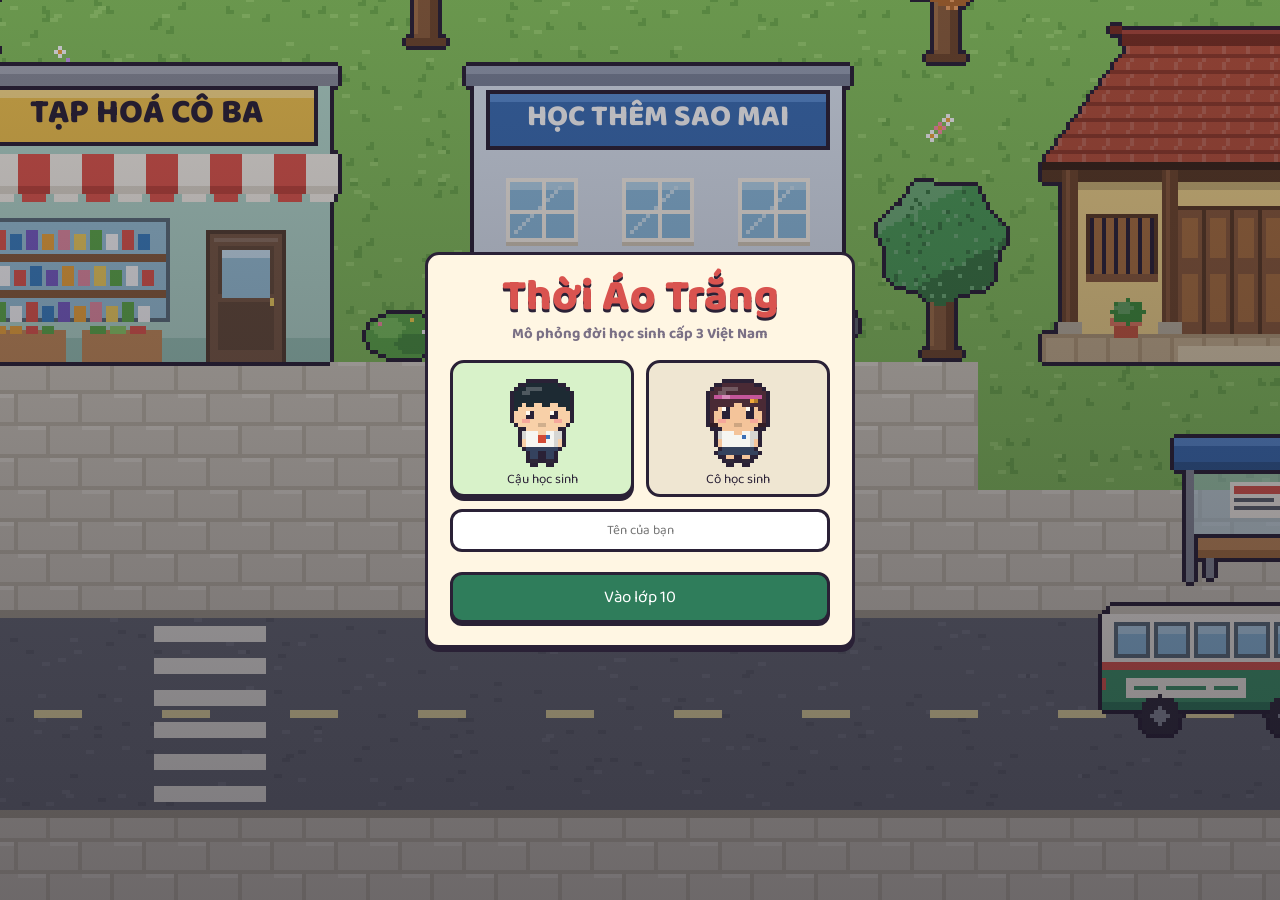
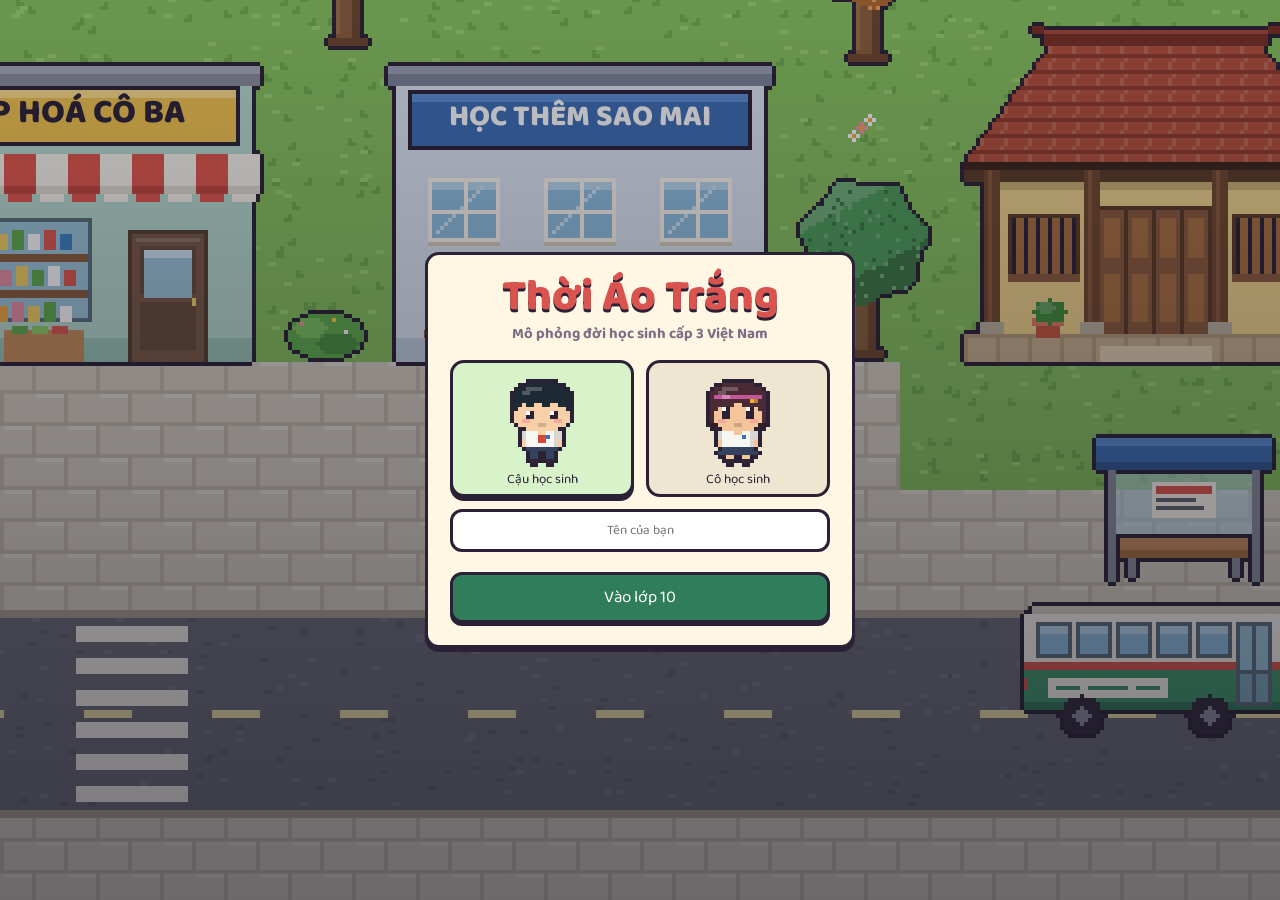
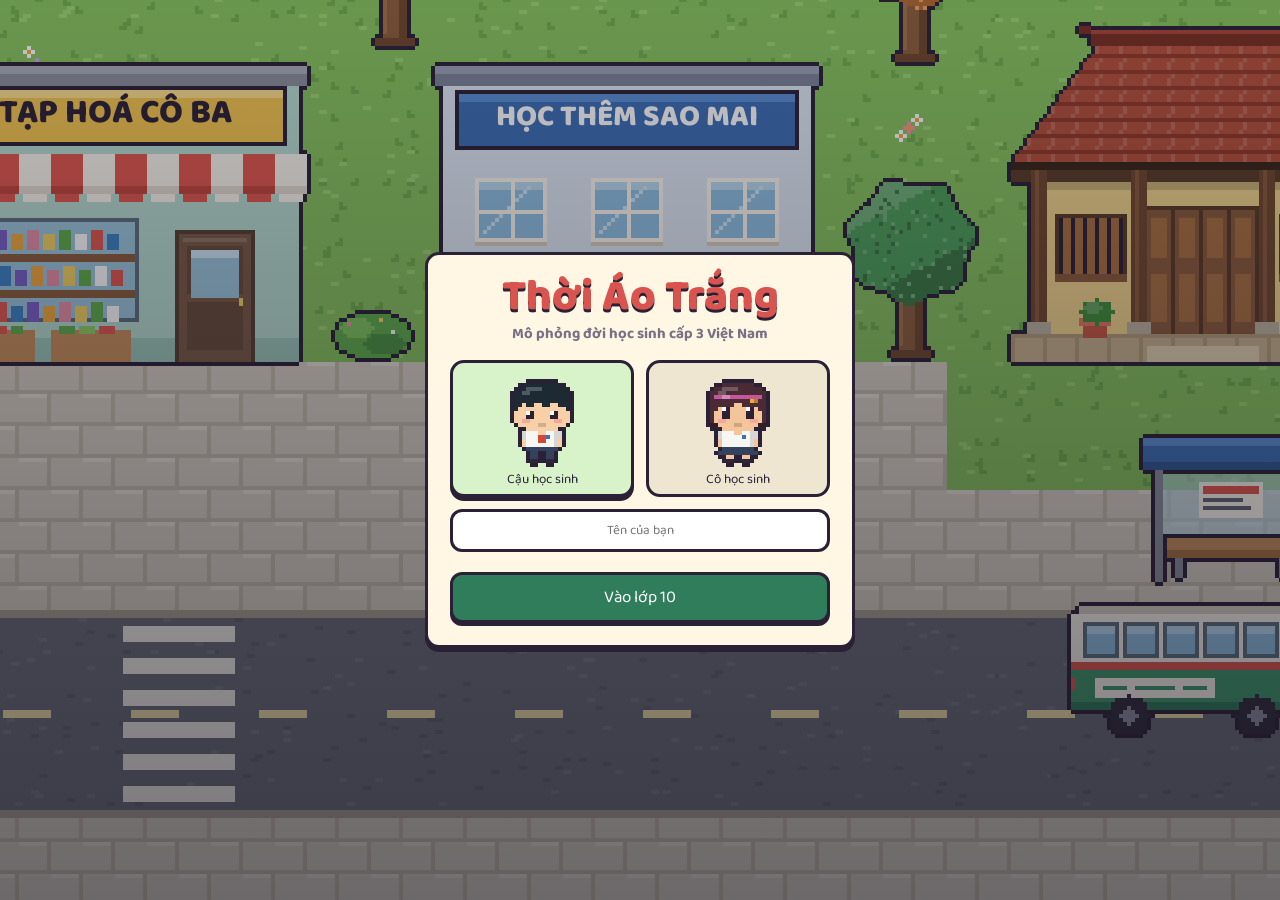
